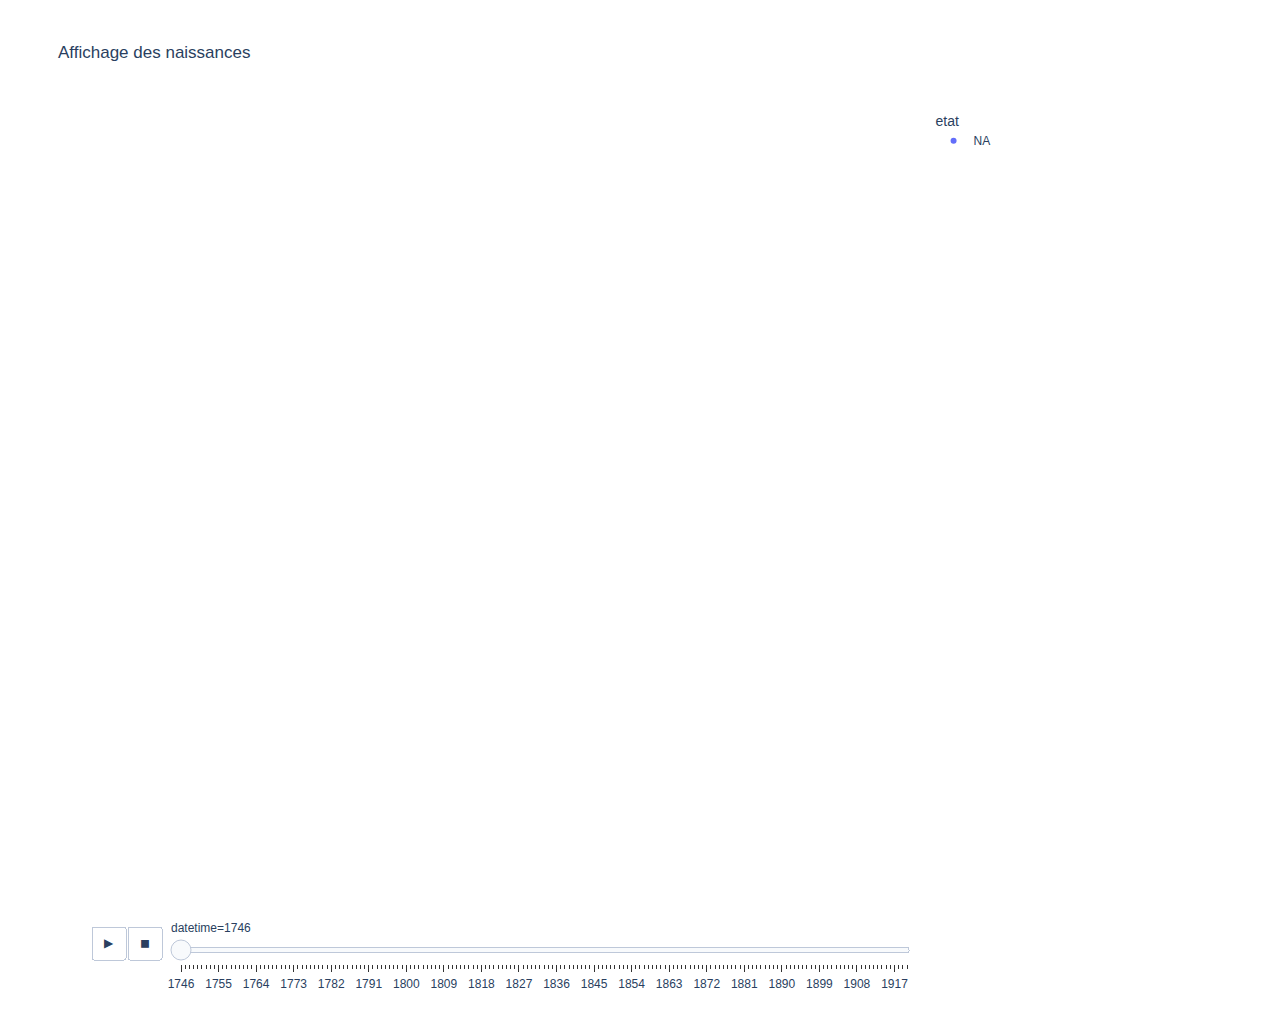
==== Confirmed.html @ 70082872 "some map fixing" ====
<html>
<head><meta charset="utf-8" /></head>
<body>
    <div>                        <script type="text/javascript">window.PlotlyConfig = {MathJaxConfig: 'local'};</script>
        <script type="text/javascript">/**
* plotly.js v2.11.1
* Copyright 2012-2022, Plotly, Inc.
* All rights reserved.
* Licensed under the MIT license
*/
!function(t){if("object"==typeof exports&&"undefined"!=typeof module)module.exports=t();else if("function"==typeof define&&define.amd)define([],t);else{("undefined"!=typeof window?window:"undefined"!=typeof global?global:"undefined"!=typeof self?self:this).Plotly=t()}}((function(){return function t(e,r,n){function i(o,s){if(!r[o]){if(!e[o]){var l="function"==typeof require&&require;if(!s&&l)return l(o,!0);if(a)return a(o,!0);var c=new Error("Cannot find module '"+o+"'");throw c.code="MODULE_NOT_FOUND",c}var u=r[o]={exports:{}};e[o][0].call(u.exports,(function(t){return i(e[o][1][t]||t)}),u,u.exports,t,e,r,n)}return r[o].exports}for(var a="function"==typeof require&&require,o=0;o<n.length;o++)i(n[o]);return i}({1:[function(t,e,r){"use strict";var n=t("../src/lib"),i={"X,X div":'direction:ltr;font-family:"Open Sans",verdana,arial,sans-serif;margin:0;padding:0;',"X input,X button":'font-family:"Open Sans",verdana,arial,sans-serif;',"X input:focus,X button:focus":"outline:none;","X a":"text-decoration:none;","X a:hover":"text-decoration:none;","X .crisp":"shape-rendering:crispEdges;","X .user-select-none":"-webkit-user-select:none;-moz-user-select:none;-ms-user-select:none;-o-user-select:none;user-select:none;","X svg":"overflow:hidden;","X svg a":"fill:#447adb;","X svg a:hover":"fill:#3c6dc5;","X .main-svg":"position:absolute;top:0;left:0;pointer-events:none;","X .main-svg .draglayer":"pointer-events:all;","X .cursor-default":"cursor:default;","X .cursor-pointer":"cursor:pointer;","X .cursor-crosshair":"cursor:crosshair;","X .cursor-move":"cursor:move;","X .cursor-col-resize":"cursor:col-resize;","X .cursor-row-resize":"cursor:row-resize;","X .cursor-ns-resize":"cursor:ns-resize;","X .cursor-ew-resize":"cursor:ew-resize;","X .cursor-sw-resize":"cursor:sw-resize;","X .cursor-s-resize":"cursor:s-resize;","X .cursor-se-resize":"cursor:se-resize;","X .cursor-w-resize":"cursor:w-resize;","X .cursor-e-resize":"cursor:e-resize;","X .cursor-nw-resize":"cursor:nw-resize;","X .cursor-n-resize":"cursor:n-resize;","X .cursor-ne-resize":"cursor:ne-resize;","X .cursor-grab":"cursor:-webkit-grab;cursor:grab;","X .modebar":"position:absolute;top:2px;right:2px;","X .ease-bg":"-webkit-transition:background-color .3s ease 0s;-moz-transition:background-color .3s ease 0s;-ms-transition:background-color .3s ease 0s;-o-transition:background-color .3s ease 0s;transition:background-color .3s ease 0s;","X .modebar--hover>:not(.watermark)":"opacity:0;-webkit-transition:opacity .3s ease 0s;-moz-transition:opacity .3s ease 0s;-ms-transition:opacity .3s ease 0s;-o-transition:opacity .3s ease 0s;transition:opacity .3s ease 0s;","X:hover .modebar--hover .modebar-group":"opacity:1;","X .modebar-group":"float:left;display:inline-block;box-sizing:border-box;padding-left:8px;position:relative;vertical-align:middle;white-space:nowrap;","X .modebar-btn":"position:relative;font-size:16px;padding:3px 4px;height:22px;cursor:pointer;line-height:normal;box-sizing:border-box;","X .modebar-btn svg":"position:relative;top:2px;","X .modebar.vertical":"display:flex;flex-direction:column;flex-wrap:wrap;align-content:flex-end;max-height:100%;","X .modebar.vertical svg":"top:-1px;","X .modebar.vertical .modebar-group":"display:block;float:none;padding-left:0px;padding-bottom:8px;","X .modebar.vertical .modebar-group .modebar-btn":"display:block;text-align:center;","X [data-title]:before,X [data-title]:after":"position:absolute;-webkit-transform:translate3d(0, 0, 0);-moz-transform:translate3d(0, 0, 0);-ms-transform:translate3d(0, 0, 0);-o-transform:translate3d(0, 0, 0);transform:translate3d(0, 0, 0);display:none;opacity:0;z-index:1001;pointer-events:none;top:110%;right:50%;","X [data-title]:hover:before,X [data-title]:hover:after":"display:block;opacity:1;","X [data-title]:before":'content:"";position:absolute;background:transparent;border:6px solid transparent;z-index:1002;margin-top:-12px;border-bottom-color:#69738a;margin-right:-6px;',"X [data-title]:after":"content:attr(data-title);background:#69738a;color:#fff;padding:8px 10px;font-size:12px;line-height:12px;white-space:nowrap;margin-right:-18px;border-radius:2px;","X .vertical [data-title]:before,X .vertical [data-title]:after":"top:0%;right:200%;","X .vertical [data-title]:before":"border:6px solid transparent;border-left-color:#69738a;margin-top:8px;margin-right:-30px;","X .select-outline":"fill:none;stroke-width:1;shape-rendering:crispEdges;","X .select-outline-1":"stroke:#fff;","X .select-outline-2":"stroke:#000;stroke-dasharray:2px 2px;",Y:'font-family:"Open Sans",verdana,arial,sans-serif;position:fixed;top:50px;right:20px;z-index:10000;font-size:10pt;max-width:180px;',"Y p":"margin:0;","Y .notifier-note":"min-width:180px;max-width:250px;border:1px solid #fff;z-index:3000;margin:0;background-color:#8c97af;background-color:rgba(140,151,175,.9);color:#fff;padding:10px;overflow-wrap:break-word;word-wrap:break-word;-ms-hyphens:auto;-webkit-hyphens:auto;hyphens:auto;","Y .notifier-close":"color:#fff;opacity:.8;float:right;padding:0 5px;background:none;border:none;font-size:20px;font-weight:bold;line-height:20px;","Y .notifier-close:hover":"color:#444;text-decoration:none;cursor:pointer;"};for(var a in i){var o=a.replace(/^,/," ,").replace(/X/g,".js-plotly-plot .plotly").replace(/Y/g,".plotly-notifier");n.addStyleRule(o,i[a])}},{"../src/lib":503}],2:[function(t,e,r){"use strict";e.exports=t("../src/transforms/aggregate")},{"../src/transforms/aggregate":1118}],3:[function(t,e,r){"use strict";e.exports=t("../src/traces/bar")},{"../src/traces/bar":656}],4:[function(t,e,r){"use strict";e.exports=t("../src/traces/barpolar")},{"../src/traces/barpolar":669}],5:[function(t,e,r){"use strict";e.exports=t("../src/traces/box")},{"../src/traces/box":679}],6:[function(t,e,r){"use strict";e.exports=t("../src/components/calendars")},{"../src/components/calendars":364}],7:[function(t,e,r){"use strict";e.exports=t("../src/traces/candlestick")},{"../src/traces/candlestick":688}],8:[function(t,e,r){"use strict";e.exports=t("../src/traces/carpet")},{"../src/traces/carpet":707}],9:[function(t,e,r){"use strict";e.exports=t("../src/traces/choropleth")},{"../src/traces/choropleth":721}],10:[function(t,e,r){"use strict";e.exports=t("../src/traces/choroplethmapbox")},{"../src/traces/choroplethmapbox":728}],11:[function(t,e,r){"use strict";e.exports=t("../src/traces/cone")},{"../src/traces/cone":734}],12:[function(t,e,r){"use strict";e.exports=t("../src/traces/contour")},{"../src/traces/contour":749}],13:[function(t,e,r){"use strict";e.exports=t("../src/traces/contourcarpet")},{"../src/traces/contourcarpet":760}],14:[function(t,e,r){"use strict";e.exports=t("../src/core")},{"../src/core":481}],15:[function(t,e,r){"use strict";e.exports=t("../src/traces/densitymapbox")},{"../src/traces/densitymapbox":768}],16:[function(t,e,r){"use strict";e.exports=t("../src/transforms/filter")},{"../src/transforms/filter":1119}],17:[function(t,e,r){"use strict";e.exports=t("../src/traces/funnel")},{"../src/traces/funnel":778}],18:[function(t,e,r){"use strict";e.exports=t("../src/traces/funnelarea")},{"../src/traces/funnelarea":787}],19:[function(t,e,r){"use strict";e.exports=t("../src/transforms/groupby")},{"../src/transforms/groupby":1120}],20:[function(t,e,r){"use strict";e.exports=t("../src/traces/heatmap")},{"../src/traces/heatmap":800}],21:[function(t,e,r){"use strict";e.exports=t("../src/traces/heatmapgl")},{"../src/traces/heatmapgl":811}],22:[function(t,e,r){"use strict";e.exports=t("../src/traces/histogram")},{"../src/traces/histogram":823}],23:[function(t,e,r){"use strict";e.exports=t("../src/traces/histogram2d")},{"../src/traces/histogram2d":829}],24:[function(t,e,r){"use strict";e.exports=t("../src/traces/histogram2dcontour")},{"../src/traces/histogram2dcontour":833}],25:[function(t,e,r){"use strict";e.exports=t("../src/traces/icicle")},{"../src/traces/icicle":839}],26:[function(t,e,r){"use strict";e.exports=t("../src/traces/image")},{"../src/traces/image":852}],27:[function(t,e,r){"use strict";var n=t("./core");n.register([t("./bar"),t("./box"),t("./heatmap"),t("./histogram"),t("./histogram2d"),t("./histogram2dcontour"),t("./contour"),t("./scatterternary"),t("./violin"),t("./funnel"),t("./waterfall"),t("./image"),t("./pie"),t("./sunburst"),t("./treemap"),t("./icicle"),t("./funnelarea"),t("./scatter3d"),t("./surface"),t("./isosurface"),t("./volume"),t("./mesh3d"),t("./cone"),t("./streamtube"),t("./scattergeo"),t("./choropleth"),t("./scattergl"),t("./splom"),t("./pointcloud"),t("./heatmapgl"),t("./parcoords"),t("./parcats"),t("./scattermapbox"),t("./choroplethmapbox"),t("./densitymapbox"),t("./sankey"),t("./indicator"),t("./table"),t("./carpet"),t("./scattercarpet"),t("./contourcarpet"),t("./ohlc"),t("./candlestick"),t("./scatterpolar"),t("./scatterpolargl"),t("./barpolar"),t("./scattersmith"),t("./aggregate"),t("./filter"),t("./groupby"),t("./sort"),t("./calendars")]),e.exports=n},{"./aggregate":2,"./bar":3,"./barpolar":4,"./box":5,"./calendars":6,"./candlestick":7,"./carpet":8,"./choropleth":9,"./choroplethmapbox":10,"./cone":11,"./contour":12,"./contourcarpet":13,"./core":14,"./densitymapbox":15,"./filter":16,"./funnel":17,"./funnelarea":18,"./groupby":19,"./heatmap":20,"./heatmapgl":21,"./histogram":22,"./histogram2d":23,"./histogram2dcontour":24,"./icicle":25,"./image":26,"./indicator":28,"./isosurface":29,"./mesh3d":30,"./ohlc":31,"./parcats":32,"./parcoords":33,"./pie":34,"./pointcloud":35,"./sankey":36,"./scatter3d":37,"./scattercarpet":38,"./scattergeo":39,"./scattergl":40,"./scattermapbox":41,"./scatterpolar":42,"./scatterpolargl":43,"./scattersmith":44,"./scatterternary":45,"./sort":46,"./splom":47,"./streamtube":48,"./sunburst":49,"./surface":50,"./table":51,"./treemap":52,"./violin":53,"./volume":54,"./waterfall":55}],28:[function(t,e,r){"use strict";e.exports=t("../src/traces/indicator")},{"../src/traces/indicator":860}],29:[function(t,e,r){"use strict";e.exports=t("../src/traces/isosurface")},{"../src/traces/isosurface":866}],30:[function(t,e,r){"use strict";e.exports=t("../src/traces/mesh3d")},{"../src/traces/mesh3d":871}],31:[function(t,e,r){"use strict";e.exports=t("../src/traces/ohlc")},{"../src/traces/ohlc":876}],32:[function(t,e,r){"use strict";e.exports=t("../src/traces/parcats")},{"../src/traces/parcats":885}],33:[function(t,e,r){"use strict";e.exports=t("../src/traces/parcoords")},{"../src/traces/parcoords":896}],34:[function(t,e,r){"use strict";e.exports=t("../src/traces/pie")},{"../src/traces/pie":907}],35:[function(t,e,r){"use strict";e.exports=t("../src/traces/pointcloud")},{"../src/traces/pointcloud":916}],36:[function(t,e,r){"use strict";e.exports=t("../src/traces/sankey")},{"../src/traces/sankey":922}],37:[function(t,e,r){"use strict";e.exports=t("../src/traces/scatter3d")},{"../src/traces/scatter3d":960}],38:[function(t,e,r){"use strict";e.exports=t("../src/traces/scattercarpet")},{"../src/traces/scattercarpet":967}],39:[function(t,e,r){"use strict";e.exports=t("../src/traces/scattergeo")},{"../src/traces/scattergeo":975}],40:[function(t,e,r){"use strict";e.exports=t("../src/traces/scattergl")},{"../src/traces/scattergl":989}],41:[function(t,e,r){"use strict";e.exports=t("../src/traces/scattermapbox")},{"../src/traces/scattermapbox":999}],42:[function(t,e,r){"use strict";e.exports=t("../src/traces/scatterpolar")},{"../src/traces/scatterpolar":1007}],43:[function(t,e,r){"use strict";e.exports=t("../src/traces/scatterpolargl")},{"../src/traces/scatterpolargl":1015}],44:[function(t,e,r){"use strict";e.exports=t("../src/traces/scattersmith")},{"../src/traces/scattersmith":1022}],45:[function(t,e,r){"use strict";e.exports=t("../src/traces/scatterternary")},{"../src/traces/scatterternary":1030}],46:[function(t,e,r){"use strict";e.exports=t("../src/transforms/sort")},{"../src/transforms/sort":1122}],47:[function(t,e,r){"use strict";e.exports=t("../src/traces/splom")},{"../src/traces/splom":1040}],48:[function(t,e,r){"use strict";e.exports=t("../src/traces/streamtube")},{"../src/traces/streamtube":1048}],49:[function(t,e,r){"use strict";e.exports=t("../src/traces/sunburst")},{"../src/traces/sunburst":1056}],50:[function(t,e,r){"use strict";e.exports=t("../src/traces/surface")},{"../src/traces/surface":1065}],51:[function(t,e,r){"use strict";e.exports=t("../src/traces/table")},{"../src/traces/table":1073}],52:[function(t,e,r){"use strict";e.exports=t("../src/traces/treemap")},{"../src/traces/treemap":1084}],53:[function(t,e,r){"use strict";e.exports=t("../src/traces/violin")},{"../src/traces/violin":1097}],54:[function(t,e,r){"use strict";e.exports=t("../src/traces/volume")},{"../src/traces/volume":1105}],55:[function(t,e,r){"use strict";e.exports=t("../src/traces/waterfall")},{"../src/traces/waterfall":1113}],56:[function(t,e,r){!function(n,i){"object"==typeof r&&void 0!==e?i(r,t("d3-array"),t("d3-collection"),t("d3-shape"),t("elementary-circuits-directed-graph")):i(n.d3=n.d3||{},n.d3,n.d3,n.d3,null)}(this,(function(t,e,r,n,i){"use strict";function a(t){return t.target.depth}function o(t,e){return t.sourceLinks.length?t.depth:e-1}function s(t){return function(){return t}}i=i&&i.hasOwnProperty("default")?i.default:i;var l="function"==typeof Symbol&&"symbol"==typeof Symbol.iterator?function(t){return typeof t}:function(t){return t&&"function"==typeof Symbol&&t.constructor===Symbol&&t!==Symbol.prototype?"symbol":typeof t};function c(t,e){return f(t.source,e.source)||t.index-e.index}function u(t,e){return f(t.target,e.target)||t.index-e.index}function f(t,e){return t.partOfCycle===e.partOfCycle?t.y0-e.y0:"top"===t.circularLinkType||"bottom"===e.circularLinkType?-1:1}function h(t){return t.value}function p(t){return(t.y0+t.y1)/2}function d(t){return p(t.source)}function g(t){return p(t.target)}function m(t){return t.index}function v(t){return t.nodes}function y(t){return t.links}function x(t,e){var r=t.get(e);if(!r)throw new Error("missing: "+e);return r}function b(t,e){return e(t)}function _(t,e,r){var n=0;if(null===r){for(var a=[],o=0;o<t.links.length;o++){var s=t.links[o],l=s.source.index,c=s.target.index;a[l]||(a[l]=[]),a[c]||(a[c]=[]),-1===a[l].indexOf(c)&&a[l].push(c)}var u=i(a);u.sort((function(t,e){return t.length-e.length}));var f={};for(o=0;o<u.length;o++){var h=u[o].slice(-2);f[h[0]]||(f[h[0]]={}),f[h[0]][h[1]]=!0}t.links.forEach((function(t){var e=t.target.index,r=t.source.index;e===r||f[r]&&f[r][e]?(t.circular=!0,t.circularLinkID=n,n+=1):t.circular=!1}))}else t.links.forEach((function(t){t.source[r]<t.target[r]?t.circular=!1:(t.circular=!0,t.circularLinkID=n,n+=1)}))}function w(t,e){var r=0,n=0;t.links.forEach((function(i){i.circular&&(i.source.circularLinkType||i.target.circularLinkType?i.circularLinkType=i.source.circularLinkType?i.source.circularLinkType:i.target.circularLinkType:i.circularLinkType=r<n?"top":"bottom","top"==i.circularLinkType?r+=1:n+=1,t.nodes.forEach((function(t){b(t,e)!=b(i.source,e)&&b(t,e)!=b(i.target,e)||(t.circularLinkType=i.circularLinkType)})))})),t.links.forEach((function(t){t.circular&&(t.source.circularLinkType==t.target.circularLinkType&&(t.circularLinkType=t.source.circularLinkType),q(t,e)&&(t.circularLinkType=t.source.circularLinkType))}))}function T(t){var e=Math.abs(t.y1-t.y0),r=Math.abs(t.target.x0-t.source.x1);return Math.atan(r/e)}function k(t,e){var r=0;t.sourceLinks.forEach((function(t){r=t.circular&&!q(t,e)?r+1:r}));var n=0;return t.targetLinks.forEach((function(t){n=t.circular&&!q(t,e)?n+1:n})),r+n}function A(t){var e=t.source.sourceLinks,r=0;e.forEach((function(t){r=t.circular?r+1:r}));var n=t.target.targetLinks,i=0;return n.forEach((function(t){i=t.circular?i+1:i})),!(r>1||i>1)}function M(t,e,r){return t.sort(E),t.forEach((function(n,i){var a,o,s=0;if(q(n,r)&&A(n))n.circularPathData.verticalBuffer=s+n.width/2;else{for(var l=0;l<i;l++)if(a=t[i],o=t[l],!(a.source.column<o.target.column||a.target.column>o.source.column)){var c=t[l].circularPathData.verticalBuffer+t[l].width/2+e;s=c>s?c:s}n.circularPathData.verticalBuffer=s+n.width/2}})),t}function S(t,r,i,a){var o=e.min(t.links,(function(t){return t.source.y0}));t.links.forEach((function(t){t.circular&&(t.circularPathData={})})),M(t.links.filter((function(t){return"top"==t.circularLinkType})),r,a),M(t.links.filter((function(t){return"bottom"==t.circularLinkType})),r,a),t.links.forEach((function(e){if(e.circular){if(e.circularPathData.arcRadius=e.width+10,e.circularPathData.leftNodeBuffer=5,e.circularPathData.rightNodeBuffer=5,e.circularPathData.sourceWidth=e.source.x1-e.source.x0,e.circularPathData.sourceX=e.source.x0+e.circularPathData.sourceWidth,e.circularPathData.targetX=e.target.x0,e.circularPathData.sourceY=e.y0,e.circularPathData.targetY=e.y1,q(e,a)&&A(e))e.circularPathData.leftSmallArcRadius=10+e.width/2,e.circularPathData.leftLargeArcRadius=10+e.width/2,e.circularPathData.rightSmallArcRadius=10+e.width/2,e.circularPathData.rightLargeArcRadius=10+e.width/2,"bottom"==e.circularLinkType?(e.circularPathData.verticalFullExtent=e.source.y1+25+e.circularPathData.verticalBuffer,e.circularPathData.verticalLeftInnerExtent=e.circularPathData.verticalFullExtent-e.circularPathData.leftLargeArcRadius,e.circularPathData.verticalRightInnerExtent=e.circularPathData.verticalFullExtent-e.circularPathData.rightLargeArcRadius):(e.circularPathData.verticalFullExtent=e.source.y0-25-e.circularPathData.verticalBuffer,e.circularPathData.verticalLeftInnerExtent=e.circularPathData.verticalFullExtent+e.circularPathData.leftLargeArcRadius,e.circularPathData.verticalRightInnerExtent=e.circularPathData.verticalFullExtent+e.circularPathData.rightLargeArcRadius);else{var s=e.source.column,l=e.circularLinkType,c=t.links.filter((function(t){return t.source.column==s&&t.circularLinkType==l}));"bottom"==e.circularLinkType?c.sort(C):c.sort(L);var u=0;c.forEach((function(t,n){t.circularLinkID==e.circularLinkID&&(e.circularPathData.leftSmallArcRadius=10+e.width/2+u,e.circularPathData.leftLargeArcRadius=10+e.width/2+n*r+u),u+=t.width})),s=e.target.column,c=t.links.filter((function(t){return t.target.column==s&&t.circularLinkType==l})),"bottom"==e.circularLinkType?c.sort(I):c.sort(P),u=0,c.forEach((function(t,n){t.circularLinkID==e.circularLinkID&&(e.circularPathData.rightSmallArcRadius=10+e.width/2+u,e.circularPathData.rightLargeArcRadius=10+e.width/2+n*r+u),u+=t.width})),"bottom"==e.circularLinkType?(e.circularPathData.verticalFullExtent=Math.max(i,e.source.y1,e.target.y1)+25+e.circularPathData.verticalBuffer,e.circularPathData.verticalLeftInnerExtent=e.circularPathData.verticalFullExtent-e.circularPathData.leftLargeArcRadius,e.circularPathData.verticalRightInnerExtent=e.circularPathData.verticalFullExtent-e.circularPathData.rightLargeArcRadius):(e.circularPathData.verticalFullExtent=o-25-e.circularPathData.verticalBuffer,e.circularPathData.verticalLeftInnerExtent=e.circularPathData.verticalFullExtent+e.circularPathData.leftLargeArcRadius,e.circularPathData.verticalRightInnerExtent=e.circularPathData.verticalFullExtent+e.circularPathData.rightLargeArcRadius)}e.circularPathData.leftInnerExtent=e.circularPathData.sourceX+e.circularPathData.leftNodeBuffer,e.circularPathData.rightInnerExtent=e.circularPathData.targetX-e.circularPathData.rightNodeBuffer,e.circularPathData.leftFullExtent=e.circularPathData.sourceX+e.circularPathData.leftLargeArcRadius+e.circularPathData.leftNodeBuffer,e.circularPathData.rightFullExtent=e.circularPathData.targetX-e.circularPathData.rightLargeArcRadius-e.circularPathData.rightNodeBuffer}if(e.circular)e.path=function(t){var e="";e="top"==t.circularLinkType?"M"+t.circularPathData.sourceX+" "+t.circularPathData.sourceY+" L"+t.circularPathData.leftInnerExtent+" "+t.circularPathData.sourceY+" A"+t.circularPathData.leftLargeArcRadius+" "+t.circularPathData.leftSmallArcRadius+" 0 0 0 "+t.circularPathData.leftFullExtent+" "+(t.circularPathData.sourceY-t.circularPathData.leftSmallArcRadius)+" L"+t.circularPathData.leftFullExtent+" "+t.circularPathData.verticalLeftInnerExtent+" A"+t.circularPathData.leftLargeArcRadius+" "+t.circularPathData.leftLargeArcRadius+" 0 0 0 "+t.circularPathData.leftInnerExtent+" "+t.circularPathData.verticalFullExtent+" L"+t.circularPathData.rightInnerExtent+" "+t.circularPathData.verticalFullExtent+" A"+t.circularPathData.rightLargeArcRadius+" "+t.circularPathData.rightLargeArcRadius+" 0 0 0 "+t.circularPathData.rightFullExtent+" "+t.circularPathData.verticalRightInnerExtent+" L"+t.circularPathData.rightFullExtent+" "+(t.circularPathData.targetY-t.circularPathData.rightSmallArcRadius)+" A"+t.circularPathData.rightLargeArcRadius+" "+t.circularPathData.rightSmallArcRadius+" 0 0 0 "+t.circularPathData.rightInnerExtent+" "+t.circularPathData.targetY+" L"+t.circularPathData.targetX+" "+t.circularPathData.targetY:"M"+t.circularPathData.sourceX+" "+t.circularPathData.sourceY+" L"+t.circularPathData.leftInnerExtent+" "+t.circularPathData.sourceY+" A"+t.circularPathData.leftLargeArcRadius+" "+t.circularPathData.leftSmallArcRadius+" 0 0 1 "+t.circularPathData.leftFullExtent+" "+(t.circularPathData.sourceY+t.circularPathData.leftSmallArcRadius)+" L"+t.circularPathData.leftFullExtent+" "+t.circularPathData.verticalLeftInnerExtent+" A"+t.circularPathData.leftLargeArcRadius+" "+t.circularPathData.leftLargeArcRadius+" 0 0 1 "+t.circularPathData.leftInnerExtent+" "+t.circularPathData.verticalFullExtent+" L"+t.circularPathData.rightInnerExtent+" "+t.circularPathData.verticalFullExtent+" A"+t.circularPathData.rightLargeArcRadius+" "+t.circularPathData.rightLargeArcRadius+" 0 0 1 "+t.circularPathData.rightFullExtent+" "+t.circularPathData.verticalRightInnerExtent+" L"+t.circularPathData.rightFullExtent+" "+(t.circularPathData.targetY+t.circularPathData.rightSmallArcRadius)+" A"+t.circularPathData.rightLargeArcRadius+" "+t.circularPathData.rightSmallArcRadius+" 0 0 1 "+t.circularPathData.rightInnerExtent+" "+t.circularPathData.targetY+" L"+t.circularPathData.targetX+" "+t.circularPathData.targetY;return e}(e);else{var f=n.linkHorizontal().source((function(t){return[t.source.x0+(t.source.x1-t.source.x0),t.y0]})).target((function(t){return[t.target.x0,t.y1]}));e.path=f(e)}}))}function E(t,e){return O(t)==O(e)?"bottom"==t.circularLinkType?C(t,e):L(t,e):O(e)-O(t)}function L(t,e){return t.y0-e.y0}function C(t,e){return e.y0-t.y0}function P(t,e){return t.y1-e.y1}function I(t,e){return e.y1-t.y1}function O(t){return t.target.column-t.source.column}function z(t){return t.target.x0-t.source.x1}function D(t,e){var r=T(t),n=z(e)/Math.tan(r);return"up"==H(t)?t.y1+n:t.y1-n}function R(t,e){var r=T(t),n=z(e)/Math.tan(r);return"up"==H(t)?t.y1-n:t.y1+n}function F(t,e,r,n){t.links.forEach((function(i){if(!i.circular&&i.target.column-i.source.column>1){var a=i.source.column+1,o=i.target.column-1,s=1,l=o-a+1;for(s=1;a<=o;a++,s++)t.nodes.forEach((function(o){if(o.column==a){var c,u=s/(l+1),f=Math.pow(1-u,3),h=3*u*Math.pow(1-u,2),p=3*Math.pow(u,2)*(1-u),d=Math.pow(u,3),g=f*i.y0+h*i.y0+p*i.y1+d*i.y1,m=g-i.width/2,v=g+i.width/2;m>o.y0&&m<o.y1?(c=o.y1-m+10,c="bottom"==o.circularLinkType?c:-c,o=N(o,c,e,r),t.nodes.forEach((function(t){b(t,n)!=b(o,n)&&t.column==o.column&&B(o,t)&&N(t,c,e,r)}))):(v>o.y0&&v<o.y1||m<o.y0&&v>o.y1)&&(c=v-o.y0+10,o=N(o,c,e,r),t.nodes.forEach((function(t){b(t,n)!=b(o,n)&&t.column==o.column&&t.y0<o.y1&&t.y1>o.y1&&N(t,c,e,r)})))}}))}}))}function B(t,e){return t.y0>e.y0&&t.y0<e.y1||(t.y1>e.y0&&t.y1<e.y1||t.y0<e.y0&&t.y1>e.y1)}function N(t,e,r,n){return t.y0+e>=r&&t.y1+e<=n&&(t.y0=t.y0+e,t.y1=t.y1+e,t.targetLinks.forEach((function(t){t.y1=t.y1+e})),t.sourceLinks.forEach((function(t){t.y0=t.y0+e}))),t}function j(t,e,r,n){t.nodes.forEach((function(i){n&&i.y+(i.y1-i.y0)>e&&(i.y=i.y-(i.y+(i.y1-i.y0)-e));var a=t.links.filter((function(t){return b(t.source,r)==b(i,r)})),o=a.length;o>1&&a.sort((function(t,e){if(!t.circular&&!e.circular){if(t.target.column==e.target.column)return t.y1-e.y1;if(!V(t,e))return t.y1-e.y1;if(t.target.column>e.target.column){var r=R(e,t);return t.y1-r}if(e.target.column>t.target.column)return R(t,e)-e.y1}return t.circular&&!e.circular?"top"==t.circularLinkType?-1:1:e.circular&&!t.circular?"top"==e.circularLinkType?1:-1:t.circular&&e.circular?t.circularLinkType===e.circularLinkType&&"top"==t.circularLinkType?t.target.column===e.target.column?t.target.y1-e.target.y1:e.target.column-t.target.column:t.circularLinkType===e.circularLinkType&&"bottom"==t.circularLinkType?t.target.column===e.target.column?e.target.y1-t.target.y1:t.target.column-e.target.column:"top"==t.circularLinkType?-1:1:void 0}));var s=i.y0;a.forEach((function(t){t.y0=s+t.width/2,s+=t.width})),a.forEach((function(t,e){if("bottom"==t.circularLinkType){for(var r=e+1,n=0;r<o;r++)n+=a[r].width;t.y0=i.y1-n-t.width/2}}))}))}function U(t,e,r){t.nodes.forEach((function(e){var n=t.links.filter((function(t){return b(t.target,r)==b(e,r)})),i=n.length;i>1&&n.sort((function(t,e){if(!t.circular&&!e.circular){if(t.source.column==e.source.column)return t.y0-e.y0;if(!V(t,e))return t.y0-e.y0;if(e.source.column<t.source.column){var r=D(e,t);return t.y0-r}if(t.source.column<e.source.column)return D(t,e)-e.y0}return t.circular&&!e.circular?"top"==t.circularLinkType?-1:1:e.circular&&!t.circular?"top"==e.circularLinkType?1:-1:t.circular&&e.circular?t.circularLinkType===e.circularLinkType&&"top"==t.circularLinkType?t.source.column===e.source.column?t.source.y1-e.source.y1:t.source.column-e.source.column:t.circularLinkType===e.circularLinkType&&"bottom"==t.circularLinkType?t.source.column===e.source.column?t.source.y1-e.source.y1:e.source.column-t.source.column:"top"==t.circularLinkType?-1:1:void 0}));var a=e.y0;n.forEach((function(t){t.y1=a+t.width/2,a+=t.width})),n.forEach((function(t,r){if("bottom"==t.circularLinkType){for(var a=r+1,o=0;a<i;a++)o+=n[a].width;t.y1=e.y1-o-t.width/2}}))}))}function V(t,e){return H(t)==H(e)}function H(t){return t.y0-t.y1>0?"up":"down"}function q(t,e){return b(t.source,e)==b(t.target,e)}function G(t,r,n){var i=t.nodes,a=t.links,o=!1,s=!1;if(a.forEach((function(t){"top"==t.circularLinkType?o=!0:"bottom"==t.circularLinkType&&(s=!0)})),0==o||0==s){var l=e.min(i,(function(t){return t.y0})),c=(n-r)/(e.max(i,(function(t){return t.y1}))-l);i.forEach((function(t){var e=(t.y1-t.y0)*c;t.y0=(t.y0-l)*c,t.y1=t.y0+e})),a.forEach((function(t){t.y0=(t.y0-l)*c,t.y1=(t.y1-l)*c,t.width=t.width*c}))}}t.sankeyCircular=function(){var t,n,i=0,a=0,b=1,T=1,A=24,M=m,E=o,L=v,C=y,P=32,I=2,O=null;function z(){var t={nodes:L.apply(null,arguments),links:C.apply(null,arguments)};D(t),_(t,M,O),R(t),B(t),w(t,M),N(t,P,M),V(t);for(var e=4,r=0;r<e;r++)j(t,T,M),U(t,T,M),F(t,a,T,M),j(t,T,M),U(t,T,M);return G(t,a,T),S(t,I,T,M),t}function D(t){t.nodes.forEach((function(t,e){t.index=e,t.sourceLinks=[],t.targetLinks=[]}));var e=r.map(t.nodes,M);return t.links.forEach((function(t,r){t.index=r;var n=t.source,i=t.target;"object"!==(void 0===n?"undefined":l(n))&&(n=t.source=x(e,n)),"object"!==(void 0===i?"undefined":l(i))&&(i=t.target=x(e,i)),n.sourceLinks.push(t),i.targetLinks.push(t)})),t}function R(t){t.nodes.forEach((function(t){t.partOfCycle=!1,t.value=Math.max(e.sum(t.sourceLinks,h),e.sum(t.targetLinks,h)),t.sourceLinks.forEach((function(e){e.circular&&(t.partOfCycle=!0,t.circularLinkType=e.circularLinkType)})),t.targetLinks.forEach((function(e){e.circular&&(t.partOfCycle=!0,t.circularLinkType=e.circularLinkType)}))}))}function B(t){var e,r,n;for(e=t.nodes,r=[],n=0;e.length;++n,e=r,r=[])e.forEach((function(t){t.depth=n,t.sourceLinks.forEach((function(t){r.indexOf(t.target)<0&&!t.circular&&r.push(t.target)}))}));for(e=t.nodes,r=[],n=0;e.length;++n,e=r,r=[])e.forEach((function(t){t.height=n,t.targetLinks.forEach((function(t){r.indexOf(t.source)<0&&!t.circular&&r.push(t.source)}))}));t.nodes.forEach((function(t){t.column=Math.floor(E.call(null,t,n))}))}function N(o,s,l){var c=r.nest().key((function(t){return t.column})).sortKeys(e.ascending).entries(o.nodes).map((function(t){return t.values}));!function(r){if(n){var s=1/0;c.forEach((function(t){var e=T*n/(t.length+1);s=e<s?e:s})),t=s}var l=e.min(c,(function(r){return(T-a-(r.length-1)*t)/e.sum(r,h)}));l*=.3,o.links.forEach((function(t){t.width=t.value*l}));var u=function(t){var r=0,n=0,i=0,a=0,o=e.max(t.nodes,(function(t){return t.column}));return t.links.forEach((function(t){t.circular&&("top"==t.circularLinkType?r+=t.width:n+=t.width,0==t.target.column&&(a+=t.width),t.source.column==o&&(i+=t.width))})),{top:r=r>0?r+25+10:r,bottom:n=n>0?n+25+10:n,left:a=a>0?a+25+10:a,right:i=i>0?i+25+10:i}}(o),f=function(t,r){var n=e.max(t.nodes,(function(t){return t.column})),o=b-i,s=T-a,l=o/(o+r.right+r.left),c=s/(s+r.top+r.bottom);return i=i*l+r.left,b=0==r.right?b:b*l,a=a*c+r.top,T*=c,t.nodes.forEach((function(t){t.x0=i+t.column*((b-i-A)/n),t.x1=t.x0+A})),c}(o,u);l*=f,o.links.forEach((function(t){t.width=t.value*l})),c.forEach((function(t){var e=t.length;t.forEach((function(t,n){t.depth==c.length-1&&1==e||0==t.depth&&1==e?(t.y0=T/2-t.value*l,t.y1=t.y0+t.value*l):t.partOfCycle?0==k(t,r)?(t.y0=T/2+n,t.y1=t.y0+t.value*l):"top"==t.circularLinkType?(t.y0=a+n,t.y1=t.y0+t.value*l):(t.y0=T-t.value*l-n,t.y1=t.y0+t.value*l):0==u.top||0==u.bottom?(t.y0=(T-a)/e*n,t.y1=t.y0+t.value*l):(t.y0=(T-a)/2-e/2+n,t.y1=t.y0+t.value*l)}))}))}(l),y();for(var u=1,m=s;m>0;--m)v(u*=.99,l),y();function v(t,r){var n=c.length;c.forEach((function(i){var a=i.length,o=i[0].depth;i.forEach((function(i){var s;if(i.sourceLinks.length||i.targetLinks.length)if(i.partOfCycle&&k(i,r)>0);else if(0==o&&1==a)s=i.y1-i.y0,i.y0=T/2-s/2,i.y1=T/2+s/2;else if(o==n-1&&1==a)s=i.y1-i.y0,i.y0=T/2-s/2,i.y1=T/2+s/2;else{var l=e.mean(i.sourceLinks,g),c=e.mean(i.targetLinks,d),u=((l&&c?(l+c)/2:l||c)-p(i))*t;i.y0+=u,i.y1+=u}}))}))}function y(){c.forEach((function(e){var r,n,i,o=a,s=e.length;for(e.sort(f),i=0;i<s;++i)(n=o-(r=e[i]).y0)>0&&(r.y0+=n,r.y1+=n),o=r.y1+t;if((n=o-t-T)>0)for(o=r.y0-=n,r.y1-=n,i=s-2;i>=0;--i)(n=(r=e[i]).y1+t-o)>0&&(r.y0-=n,r.y1-=n),o=r.y0}))}}function V(t){t.nodes.forEach((function(t){t.sourceLinks.sort(u),t.targetLinks.sort(c)})),t.nodes.forEach((function(t){var e=t.y0,r=e,n=t.y1,i=n;t.sourceLinks.forEach((function(t){t.circular?(t.y0=n-t.width/2,n-=t.width):(t.y0=e+t.width/2,e+=t.width)})),t.targetLinks.forEach((function(t){t.circular?(t.y1=i-t.width/2,i-=t.width):(t.y1=r+t.width/2,r+=t.width)}))}))}return z.nodeId=function(t){return arguments.length?(M="function"==typeof t?t:s(t),z):M},z.nodeAlign=function(t){return arguments.length?(E="function"==typeof t?t:s(t),z):E},z.nodeWidth=function(t){return arguments.length?(A=+t,z):A},z.nodePadding=function(e){return arguments.length?(t=+e,z):t},z.nodes=function(t){return arguments.length?(L="function"==typeof t?t:s(t),z):L},z.links=function(t){return arguments.length?(C="function"==typeof t?t:s(t),z):C},z.size=function(t){return arguments.length?(i=a=0,b=+t[0],T=+t[1],z):[b-i,T-a]},z.extent=function(t){return arguments.length?(i=+t[0][0],b=+t[1][0],a=+t[0][1],T=+t[1][1],z):[[i,a],[b,T]]},z.iterations=function(t){return arguments.length?(P=+t,z):P},z.circularLinkGap=function(t){return arguments.length?(I=+t,z):I},z.nodePaddingRatio=function(t){return arguments.length?(n=+t,z):n},z.sortNodes=function(t){return arguments.length?(O=t,z):O},z.update=function(t){return w(t,M),V(t),t.links.forEach((function(t){t.circular&&(t.circularLinkType=t.y0+t.y1<T?"top":"bottom",t.source.circularLinkType=t.circularLinkType,t.target.circularLinkType=t.circularLinkType)})),j(t,T,M,!1),U(t,T,M),S(t,I,T,M),t},z},t.sankeyCenter=function(t){return t.targetLinks.length?t.depth:t.sourceLinks.length?e.min(t.sourceLinks,a)-1:0},t.sankeyLeft=function(t){return t.depth},t.sankeyRight=function(t,e){return e-1-t.height},t.sankeyJustify=o,Object.defineProperty(t,"__esModule",{value:!0})}))},{"d3-array":107,"d3-collection":108,"d3-shape":119,"elementary-circuits-directed-graph":130}],57:[function(t,e,r){!function(n,i){"object"==typeof r&&void 0!==e?i(r,t("d3-array"),t("d3-collection"),t("d3-shape")):i(n.d3=n.d3||{},n.d3,n.d3,n.d3)}(this,(function(t,e,r,n){"use strict";function i(t){return t.target.depth}function a(t,e){return t.sourceLinks.length?t.depth:e-1}function o(t){return function(){return t}}function s(t,e){return c(t.source,e.source)||t.index-e.index}function l(t,e){return c(t.target,e.target)||t.index-e.index}function c(t,e){return t.y0-e.y0}function u(t){return t.value}function f(t){return(t.y0+t.y1)/2}function h(t){return f(t.source)*t.value}function p(t){return f(t.target)*t.value}function d(t){return t.index}function g(t){return t.nodes}function m(t){return t.links}function v(t,e){var r=t.get(e);if(!r)throw new Error("missing: "+e);return r}function y(t){return[t.source.x1,t.y0]}function x(t){return[t.target.x0,t.y1]}t.sankey=function(){var t=0,n=0,i=1,y=1,x=24,b=8,_=d,w=a,T=g,k=m,A=32;function M(){var t={nodes:T.apply(null,arguments),links:k.apply(null,arguments)};return S(t),E(t),L(t),C(t),P(t),t}function S(t){t.nodes.forEach((function(t,e){t.index=e,t.sourceLinks=[],t.targetLinks=[]}));var e=r.map(t.nodes,_);t.links.forEach((function(t,r){t.index=r;var n=t.source,i=t.target;"object"!=typeof n&&(n=t.source=v(e,n)),"object"!=typeof i&&(i=t.target=v(e,i)),n.sourceLinks.push(t),i.targetLinks.push(t)}))}function E(t){t.nodes.forEach((function(t){t.value=Math.max(e.sum(t.sourceLinks,u),e.sum(t.targetLinks,u))}))}function L(e){var r,n,a;for(r=e.nodes,n=[],a=0;r.length;++a,r=n,n=[])r.forEach((function(t){t.depth=a,t.sourceLinks.forEach((function(t){n.indexOf(t.target)<0&&n.push(t.target)}))}));for(r=e.nodes,n=[],a=0;r.length;++a,r=n,n=[])r.forEach((function(t){t.height=a,t.targetLinks.forEach((function(t){n.indexOf(t.source)<0&&n.push(t.source)}))}));var o=(i-t-x)/(a-1);e.nodes.forEach((function(e){e.x1=(e.x0=t+Math.max(0,Math.min(a-1,Math.floor(w.call(null,e,a))))*o)+x}))}function C(t){var i=r.nest().key((function(t){return t.x0})).sortKeys(e.ascending).entries(t.nodes).map((function(t){return t.values}));!function(){var r=e.max(i,(function(t){return t.length})),a=2/3*(y-n)/(r-1);b>a&&(b=a);var o=e.min(i,(function(t){return(y-n-(t.length-1)*b)/e.sum(t,u)}));i.forEach((function(t){t.forEach((function(t,e){t.y1=(t.y0=e)+t.value*o}))})),t.links.forEach((function(t){t.width=t.value*o}))}(),d();for(var a=1,o=A;o>0;--o)l(a*=.99),d(),s(a),d();function s(t){i.forEach((function(r){r.forEach((function(r){if(r.targetLinks.length){var n=(e.sum(r.targetLinks,h)/e.sum(r.targetLinks,u)-f(r))*t;r.y0+=n,r.y1+=n}}))}))}function l(t){i.slice().reverse().forEach((function(r){r.forEach((function(r){if(r.sourceLinks.length){var n=(e.sum(r.sourceLinks,p)/e.sum(r.sourceLinks,u)-f(r))*t;r.y0+=n,r.y1+=n}}))}))}function d(){i.forEach((function(t){var e,r,i,a=n,o=t.length;for(t.sort(c),i=0;i<o;++i)(r=a-(e=t[i]).y0)>0&&(e.y0+=r,e.y1+=r),a=e.y1+b;if((r=a-b-y)>0)for(a=e.y0-=r,e.y1-=r,i=o-2;i>=0;--i)(r=(e=t[i]).y1+b-a)>0&&(e.y0-=r,e.y1-=r),a=e.y0}))}}function P(t){t.nodes.forEach((function(t){t.sourceLinks.sort(l),t.targetLinks.sort(s)})),t.nodes.forEach((function(t){var e=t.y0,r=e;t.sourceLinks.forEach((function(t){t.y0=e+t.width/2,e+=t.width})),t.targetLinks.forEach((function(t){t.y1=r+t.width/2,r+=t.width}))}))}return M.update=function(t){return P(t),t},M.nodeId=function(t){return arguments.length?(_="function"==typeof t?t:o(t),M):_},M.nodeAlign=function(t){return arguments.length?(w="function"==typeof t?t:o(t),M):w},M.nodeWidth=function(t){return arguments.length?(x=+t,M):x},M.nodePadding=function(t){return arguments.length?(b=+t,M):b},M.nodes=function(t){return arguments.length?(T="function"==typeof t?t:o(t),M):T},M.links=function(t){return arguments.length?(k="function"==typeof t?t:o(t),M):k},M.size=function(e){return arguments.length?(t=n=0,i=+e[0],y=+e[1],M):[i-t,y-n]},M.extent=function(e){return arguments.length?(t=+e[0][0],i=+e[1][0],n=+e[0][1],y=+e[1][1],M):[[t,n],[i,y]]},M.iterations=function(t){return arguments.length?(A=+t,M):A},M},t.sankeyCenter=function(t){return t.targetLinks.length?t.depth:t.sourceLinks.length?e.min(t.sourceLinks,i)-1:0},t.sankeyLeft=function(t){return t.depth},t.sankeyRight=function(t,e){return e-1-t.height},t.sankeyJustify=a,t.sankeyLinkHorizontal=function(){return n.linkHorizontal().source(y).target(x)},Object.defineProperty(t,"__esModule",{value:!0})}))},{"d3-array":107,"d3-collection":108,"d3-shape":119}],58:[function(t,e,r){(function(){var t={version:"3.8.0"},r=[].slice,n=function(t){return r.call(t)},i=self.document;function a(t){return t&&(t.ownerDocument||t.document||t).documentElement}function o(t){return t&&(t.ownerDocument&&t.ownerDocument.defaultView||t.document&&t||t.defaultView)}if(i)try{n(i.documentElement.childNodes)[0].nodeType}catch(t){n=function(t){for(var e=t.length,r=new Array(e);e--;)r[e]=t[e];return r}}if(Date.now||(Date.now=function(){return+new Date}),i)try{i.createElement("DIV").style.setProperty("opacity",0,"")}catch(t){var s=this.Element.prototype,l=s.setAttribute,c=s.setAttributeNS,u=this.CSSStyleDeclaration.prototype,f=u.setProperty;s.setAttribute=function(t,e){l.call(this,t,e+"")},s.setAttributeNS=function(t,e,r){c.call(this,t,e,r+"")},u.setProperty=function(t,e,r){f.call(this,t,e+"",r)}}function h(t,e){return t<e?-1:t>e?1:t>=e?0:NaN}function p(t){return null===t?NaN:+t}function d(t){return!isNaN(t)}function g(t){return{left:function(e,r,n,i){for(arguments.length<3&&(n=0),arguments.length<4&&(i=e.length);n<i;){var a=n+i>>>1;t(e[a],r)<0?n=a+1:i=a}return n},right:function(e,r,n,i){for(arguments.length<3&&(n=0),arguments.length<4&&(i=e.length);n<i;){var a=n+i>>>1;t(e[a],r)>0?i=a:n=a+1}return n}}}t.ascending=h,t.descending=function(t,e){return e<t?-1:e>t?1:e>=t?0:NaN},t.min=function(t,e){var r,n,i=-1,a=t.length;if(1===arguments.length){for(;++i<a;)if(null!=(n=t[i])&&n>=n){r=n;break}for(;++i<a;)null!=(n=t[i])&&r>n&&(r=n)}else{for(;++i<a;)if(null!=(n=e.call(t,t[i],i))&&n>=n){r=n;break}for(;++i<a;)null!=(n=e.call(t,t[i],i))&&r>n&&(r=n)}return r},t.max=function(t,e){var r,n,i=-1,a=t.length;if(1===arguments.length){for(;++i<a;)if(null!=(n=t[i])&&n>=n){r=n;break}for(;++i<a;)null!=(n=t[i])&&n>r&&(r=n)}else{for(;++i<a;)if(null!=(n=e.call(t,t[i],i))&&n>=n){r=n;break}for(;++i<a;)null!=(n=e.call(t,t[i],i))&&n>r&&(r=n)}return r},t.extent=function(t,e){var r,n,i,a=-1,o=t.length;if(1===arguments.length){for(;++a<o;)if(null!=(n=t[a])&&n>=n){r=i=n;break}for(;++a<o;)null!=(n=t[a])&&(r>n&&(r=n),i<n&&(i=n))}else{for(;++a<o;)if(null!=(n=e.call(t,t[a],a))&&n>=n){r=i=n;break}for(;++a<o;)null!=(n=e.call(t,t[a],a))&&(r>n&&(r=n),i<n&&(i=n))}return[r,i]},t.sum=function(t,e){var r,n=0,i=t.length,a=-1;if(1===arguments.length)for(;++a<i;)d(r=+t[a])&&(n+=r);else for(;++a<i;)d(r=+e.call(t,t[a],a))&&(n+=r);return n},t.mean=function(t,e){var r,n=0,i=t.length,a=-1,o=i;if(1===arguments.length)for(;++a<i;)d(r=p(t[a]))?n+=r:--o;else for(;++a<i;)d(r=p(e.call(t,t[a],a)))?n+=r:--o;if(o)return n/o},t.quantile=function(t,e){var r=(t.length-1)*e+1,n=Math.floor(r),i=+t[n-1],a=r-n;return a?i+a*(t[n]-i):i},t.median=function(e,r){var n,i=[],a=e.length,o=-1;if(1===arguments.length)for(;++o<a;)d(n=p(e[o]))&&i.push(n);else for(;++o<a;)d(n=p(r.call(e,e[o],o)))&&i.push(n);if(i.length)return t.quantile(i.sort(h),.5)},t.variance=function(t,e){var r,n,i=t.length,a=0,o=0,s=-1,l=0;if(1===arguments.length)for(;++s<i;)d(r=p(t[s]))&&(o+=(n=r-a)*(r-(a+=n/++l)));else for(;++s<i;)d(r=p(e.call(t,t[s],s)))&&(o+=(n=r-a)*(r-(a+=n/++l)));if(l>1)return o/(l-1)},t.deviation=function(){var e=t.variance.apply(this,arguments);return e?Math.sqrt(e):e};var m=g(h);function v(t){return t.length}t.bisectLeft=m.left,t.bisect=t.bisectRight=m.right,t.bisector=function(t){return g(1===t.length?function(e,r){return h(t(e),r)}:t)},t.shuffle=function(t,e,r){(a=arguments.length)<3&&(r=t.length,a<2&&(e=0));for(var n,i,a=r-e;a;)i=Math.random()*a--|0,n=t[a+e],t[a+e]=t[i+e],t[i+e]=n;return t},t.permute=function(t,e){for(var r=e.length,n=new Array(r);r--;)n[r]=t[e[r]];return n},t.pairs=function(t){for(var e=0,r=t.length-1,n=t[0],i=new Array(r<0?0:r);e<r;)i[e]=[n,n=t[++e]];return i},t.transpose=function(e){if(!(a=e.length))return[];for(var r=-1,n=t.min(e,v),i=new Array(n);++r<n;)for(var a,o=-1,s=i[r]=new Array(a);++o<a;)s[o]=e[o][r];return i},t.zip=function(){return t.transpose(arguments)},t.keys=function(t){var e=[];for(var r in t)e.push(r);return e},t.values=function(t){var e=[];for(var r in t)e.push(t[r]);return e},t.entries=function(t){var e=[];for(var r in t)e.push({key:r,value:t[r]});return e},t.merge=function(t){for(var e,r,n,i=t.length,a=-1,o=0;++a<i;)o+=t[a].length;for(r=new Array(o);--i>=0;)for(e=(n=t[i]).length;--e>=0;)r[--o]=n[e];return r};var y=Math.abs;function x(t){for(var e=1;t*e%1;)e*=10;return e}function b(t,e){for(var r in e)Object.defineProperty(t.prototype,r,{value:e[r],enumerable:!1})}function _(){this._=Object.create(null)}t.range=function(t,e,r){if(arguments.length<3&&(r=1,arguments.length<2&&(e=t,t=0)),(e-t)/r==1/0)throw new Error("infinite range");var n,i=[],a=x(y(r)),o=-1;if(t*=a,e*=a,(r*=a)<0)for(;(n=t+r*++o)>e;)i.push(n/a);else for(;(n=t+r*++o)<e;)i.push(n/a);return i},t.map=function(t,e){var r=new _;if(t instanceof _)t.forEach((function(t,e){r.set(t,e)}));else if(Array.isArray(t)){var n,i=-1,a=t.length;if(1===arguments.length)for(;++i<a;)r.set(i,t[i]);else for(;++i<a;)r.set(e.call(t,n=t[i],i),n)}else for(var o in t)r.set(o,t[o]);return r};function w(t){return"__proto__"==(t+="")||"\0"===t[0]?"\0"+t:t}function T(t){return"\0"===(t+="")[0]?t.slice(1):t}function k(t){return w(t)in this._}function A(t){return(t=w(t))in this._&&delete this._[t]}function M(){var t=[];for(var e in this._)t.push(T(e));return t}function S(){var t=0;for(var e in this._)++t;return t}function E(){for(var t in this._)return!1;return!0}function L(){this._=Object.create(null)}function C(t){return t}function P(t,e,r){return function(){var n=r.apply(e,arguments);return n===e?t:n}}function I(t,e){if(e in t)return e;e=e.charAt(0).toUpperCase()+e.slice(1);for(var r=0,n=O.length;r<n;++r){var i=O[r]+e;if(i in t)return i}}b(_,{has:k,get:function(t){return this._[w(t)]},set:function(t,e){return this._[w(t)]=e},remove:A,keys:M,values:function(){var t=[];for(var e in this._)t.push(this._[e]);return t},entries:function(){var t=[];for(var e in this._)t.push({key:T(e),value:this._[e]});return t},size:S,empty:E,forEach:function(t){for(var e in this._)t.call(this,T(e),this._[e])}}),t.nest=function(){var e,r,n={},i=[],a=[];function o(t,a,s){if(s>=i.length)return r?r.call(n,a):e?a.sort(e):a;for(var l,c,u,f,h=-1,p=a.length,d=i[s++],g=new _;++h<p;)(f=g.get(l=d(c=a[h])))?f.push(c):g.set(l,[c]);return t?(c=t(),u=function(e,r){c.set(e,o(t,r,s))}):(c={},u=function(e,r){c[e]=o(t,r,s)}),g.forEach(u),c}return n.map=function(t,e){return o(e,t,0)},n.entries=function(e){return function t(e,r){if(r>=i.length)return e;var n=[],o=a[r++];return e.forEach((function(e,i){n.push({key:e,values:t(i,r)})})),o?n.sort((function(t,e){return o(t.key,e.key)})):n}(o(t.map,e,0),0)},n.key=function(t){return i.push(t),n},n.sortKeys=function(t){return a[i.length-1]=t,n},n.sortValues=function(t){return e=t,n},n.rollup=function(t){return r=t,n},n},t.set=function(t){var e=new L;if(t)for(var r=0,n=t.length;r<n;++r)e.add(t[r]);return e},b(L,{has:k,add:function(t){return this._[w(t+="")]=!0,t},remove:A,values:M,size:S,empty:E,forEach:function(t){for(var e in this._)t.call(this,T(e))}}),t.behavior={},t.rebind=function(t,e){for(var r,n=1,i=arguments.length;++n<i;)t[r=arguments[n]]=P(t,e,e[r]);return t};var O=["webkit","ms","moz","Moz","o","O"];function z(){}function D(){}function R(t){var e=[],r=new _;function n(){for(var r,n=e,i=-1,a=n.length;++i<a;)(r=n[i].on)&&r.apply(this,arguments);return t}return n.on=function(n,i){var a,o=r.get(n);return arguments.length<2?o&&o.on:(o&&(o.on=null,e=e.slice(0,a=e.indexOf(o)).concat(e.slice(a+1)),r.remove(n)),i&&e.push(r.set(n,{on:i})),t)},n}function F(){t.event.preventDefault()}function B(){for(var e,r=t.event;e=r.sourceEvent;)r=e;return r}function N(e){for(var r=new D,n=0,i=arguments.length;++n<i;)r[arguments[n]]=R(r);return r.of=function(n,i){return function(a){try{var o=a.sourceEvent=t.event;a.target=e,t.event=a,r[a.type].apply(n,i)}finally{t.event=o}}},r}t.dispatch=function(){for(var t=new D,e=-1,r=arguments.length;++e<r;)t[arguments[e]]=R(t);return t},D.prototype.on=function(t,e){var r=t.indexOf("."),n="";if(r>=0&&(n=t.slice(r+1),t=t.slice(0,r)),t)return arguments.length<2?this[t].on(n):this[t].on(n,e);if(2===arguments.length){if(null==e)for(t in this)this.hasOwnProperty(t)&&this[t].on(n,null);return this}},t.event=null,t.requote=function(t){return t.replace(j,"\\$&")};var j=/[\\\^\$\*\+\?\|\[\]\(\)\.\{\}]/g,U={}.__proto__?function(t,e){t.__proto__=e}:function(t,e){for(var r in e)t[r]=e[r]};function V(t){return U(t,Y),t}var H=function(t,e){return e.querySelector(t)},q=function(t,e){return e.querySelectorAll(t)},G=function(t,e){var r=t.matches||t[I(t,"matchesSelector")];return(G=function(t,e){return r.call(t,e)})(t,e)};"function"==typeof Sizzle&&(H=function(t,e){return Sizzle(t,e)[0]||null},q=Sizzle,G=Sizzle.matchesSelector),t.selection=function(){return t.select(i.documentElement)};var Y=t.selection.prototype=[];function W(t){return"function"==typeof t?t:function(){return H(t,this)}}function X(t){return"function"==typeof t?t:function(){return q(t,this)}}Y.select=function(t){var e,r,n,i,a=[];t=W(t);for(var o=-1,s=this.length;++o<s;){a.push(e=[]),e.parentNode=(n=this[o]).parentNode;for(var l=-1,c=n.length;++l<c;)(i=n[l])?(e.push(r=t.call(i,i.__data__,l,o)),r&&"__data__"in i&&(r.__data__=i.__data__)):e.push(null)}return V(a)},Y.selectAll=function(t){var e,r,i=[];t=X(t);for(var a=-1,o=this.length;++a<o;)for(var s=this[a],l=-1,c=s.length;++l<c;)(r=s[l])&&(i.push(e=n(t.call(r,r.__data__,l,a))),e.parentNode=r);return V(i)};var Z="http://www.w3.org/1999/xhtml",J={svg:"http://www.w3.org/2000/svg",xhtml:Z,xlink:"http://www.w3.org/1999/xlink",xml:"http://www.w3.org/XML/1998/namespace",xmlns:"http://www.w3.org/2000/xmlns/"};function K(e,r){return e=t.ns.qualify(e),null==r?e.local?function(){this.removeAttributeNS(e.space,e.local)}:function(){this.removeAttribute(e)}:"function"==typeof r?e.local?function(){var t=r.apply(this,arguments);null==t?this.removeAttributeNS(e.space,e.local):this.setAttributeNS(e.space,e.local,t)}:function(){var t=r.apply(this,arguments);null==t?this.removeAttribute(e):this.setAttribute(e,t)}:e.local?function(){this.setAttributeNS(e.space,e.local,r)}:function(){this.setAttribute(e,r)}}function Q(t){return t.trim().replace(/\s+/g," ")}function $(e){return new RegExp("(?:^|\\s+)"+t.requote(e)+"(?:\\s+|$)","g")}function tt(t){return(t+"").trim().split(/^|\s+/)}function et(t,e){var r=(t=tt(t).map(rt)).length;return"function"==typeof e?function(){for(var n=-1,i=e.apply(this,arguments);++n<r;)t[n](this,i)}:function(){for(var n=-1;++n<r;)t[n](this,e)}}function rt(t){var e=$(t);return function(r,n){if(i=r.classList)return n?i.add(t):i.remove(t);var i=r.getAttribute("class")||"";n?(e.lastIndex=0,e.test(i)||r.setAttribute("class",Q(i+" "+t))):r.setAttribute("class",Q(i.replace(e," ")))}}function nt(t,e,r){return null==e?function(){this.style.removeProperty(t)}:"function"==typeof e?function(){var n=e.apply(this,arguments);null==n?this.style.removeProperty(t):this.style.setProperty(t,n,r)}:function(){this.style.setProperty(t,e,r)}}function it(t,e){return null==e?function(){delete this[t]}:"function"==typeof e?function(){var r=e.apply(this,arguments);null==r?delete this[t]:this[t]=r}:function(){this[t]=e}}function at(e){return"function"==typeof e?e:(e=t.ns.qualify(e)).local?function(){return this.ownerDocument.createElementNS(e.space,e.local)}:function(){var t=this.ownerDocument,r=this.namespaceURI;return r===Z&&t.documentElement.namespaceURI===Z?t.createElement(e):t.createElementNS(r,e)}}function ot(){var t=this.parentNode;t&&t.removeChild(this)}function st(t){return{__data__:t}}function lt(t){return function(){return G(this,t)}}function ct(t){return arguments.length||(t=h),function(e,r){return e&&r?t(e.__data__,r.__data__):!e-!r}}function ut(t,e){for(var r=0,n=t.length;r<n;r++)for(var i,a=t[r],o=0,s=a.length;o<s;o++)(i=a[o])&&e(i,o,r);return t}function ft(t){return U(t,ht),t}t.ns={prefix:J,qualify:function(t){var e=t.indexOf(":"),r=t;return e>=0&&"xmlns"!==(r=t.slice(0,e))&&(t=t.slice(e+1)),J.hasOwnProperty(r)?{space:J[r],local:t}:t}},Y.attr=function(e,r){if(arguments.length<2){if("string"==typeof e){var n=this.node();return(e=t.ns.qualify(e)).local?n.getAttributeNS(e.space,e.local):n.getAttribute(e)}for(r in e)this.each(K(r,e[r]));return this}return this.each(K(e,r))},Y.classed=function(t,e){if(arguments.length<2){if("string"==typeof t){var r=this.node(),n=(t=tt(t)).length,i=-1;if(e=r.classList){for(;++i<n;)if(!e.contains(t[i]))return!1}else for(e=r.getAttribute("class");++i<n;)if(!$(t[i]).test(e))return!1;return!0}for(e in t)this.each(et(e,t[e]));return this}return this.each(et(t,e))},Y.style=function(t,e,r){var n=arguments.length;if(n<3){if("string"!=typeof t){for(r in n<2&&(e=""),t)this.each(nt(r,t[r],e));return this}if(n<2){var i=this.node();return o(i).getComputedStyle(i,null).getPropertyValue(t)}r=""}return this.each(nt(t,e,r))},Y.property=function(t,e){if(arguments.length<2){if("string"==typeof t)return this.node()[t];for(e in t)this.each(it(e,t[e]));return this}return this.each(it(t,e))},Y.text=function(t){return arguments.length?this.each("function"==typeof t?function(){var e=t.apply(this,arguments);this.textContent=null==e?"":e}:null==t?function(){this.textContent=""}:function(){this.textContent=t}):this.node().textContent},Y.html=function(t){return arguments.length?this.each("function"==typeof t?function(){var e=t.apply(this,arguments);this.innerHTML=null==e?"":e}:null==t?function(){this.innerHTML=""}:function(){this.innerHTML=t}):this.node().innerHTML},Y.append=function(t){return t=at(t),this.select((function(){return this.appendChild(t.apply(this,arguments))}))},Y.insert=function(t,e){return t=at(t),e=W(e),this.select((function(){return this.insertBefore(t.apply(this,arguments),e.apply(this,arguments)||null)}))},Y.remove=function(){return this.each(ot)},Y.data=function(t,e){var r,n,i=-1,a=this.length;if(!arguments.length){for(t=new Array(a=(r=this[0]).length);++i<a;)(n=r[i])&&(t[i]=n.__data__);return t}function o(t,r){var n,i,a,o=t.length,u=r.length,f=Math.min(o,u),h=new Array(u),p=new Array(u),d=new Array(o);if(e){var g,m=new _,v=new Array(o);for(n=-1;++n<o;)(i=t[n])&&(m.has(g=e.call(i,i.__data__,n))?d[n]=i:m.set(g,i),v[n]=g);for(n=-1;++n<u;)(i=m.get(g=e.call(r,a=r[n],n)))?!0!==i&&(h[n]=i,i.__data__=a):p[n]=st(a),m.set(g,!0);for(n=-1;++n<o;)n in v&&!0!==m.get(v[n])&&(d[n]=t[n])}else{for(n=-1;++n<f;)i=t[n],a=r[n],i?(i.__data__=a,h[n]=i):p[n]=st(a);for(;n<u;++n)p[n]=st(r[n]);for(;n<o;++n)d[n]=t[n]}p.update=h,p.parentNode=h.parentNode=d.parentNode=t.parentNode,s.push(p),l.push(h),c.push(d)}var s=ft([]),l=V([]),c=V([]);if("function"==typeof t)for(;++i<a;)o(r=this[i],t.call(r,r.parentNode.__data__,i));else for(;++i<a;)o(r=this[i],t);return l.enter=function(){return s},l.exit=function(){return c},l},Y.datum=function(t){return arguments.length?this.property("__data__",t):this.property("__data__")},Y.filter=function(t){var e,r,n,i=[];"function"!=typeof t&&(t=lt(t));for(var a=0,o=this.length;a<o;a++){i.push(e=[]),e.parentNode=(r=this[a]).parentNode;for(var s=0,l=r.length;s<l;s++)(n=r[s])&&t.call(n,n.__data__,s,a)&&e.push(n)}return V(i)},Y.order=function(){for(var t=-1,e=this.length;++t<e;)for(var r,n=this[t],i=n.length-1,a=n[i];--i>=0;)(r=n[i])&&(a&&a!==r.nextSibling&&a.parentNode.insertBefore(r,a),a=r);return this},Y.sort=function(t){t=ct.apply(this,arguments);for(var e=-1,r=this.length;++e<r;)this[e].sort(t);return this.order()},Y.each=function(t){return ut(this,(function(e,r,n){t.call(e,e.__data__,r,n)}))},Y.call=function(t){var e=n(arguments);return t.apply(e[0]=this,e),this},Y.empty=function(){return!this.node()},Y.node=function(){for(var t=0,e=this.length;t<e;t++)for(var r=this[t],n=0,i=r.length;n<i;n++){var a=r[n];if(a)return a}return null},Y.size=function(){var t=0;return ut(this,(function(){++t})),t};var ht=[];function pt(t){var e,r;return function(n,i,a){var o,s=t[a].update,l=s.length;for(a!=r&&(r=a,e=0),i>=e&&(e=i+1);!(o=s[e])&&++e<l;);return o}}function dt(e,r,i){var a="__on"+e,o=e.indexOf("."),s=mt;o>0&&(e=e.slice(0,o));var l=gt.get(e);function c(){var t=this[a];t&&(this.removeEventListener(e,t,t.$),delete this[a])}return l&&(e=l,s=vt),o?r?function(){var t=s(r,n(arguments));c.call(this),this.addEventListener(e,this[a]=t,t.$=i),t._=r}:c:r?z:function(){var r,n=new RegExp("^__on([^.]+)"+t.requote(e)+"$");for(var i in this)if(r=i.match(n)){var a=this[i];this.removeEventListener(r[1],a,a.$),delete this[i]}}}t.selection.enter=ft,t.selection.enter.prototype=ht,ht.append=Y.append,ht.empty=Y.empty,ht.node=Y.node,ht.call=Y.call,ht.size=Y.size,ht.select=function(t){for(var e,r,n,i,a,o=[],s=-1,l=this.length;++s<l;){n=(i=this[s]).update,o.push(e=[]),e.parentNode=i.parentNode;for(var c=-1,u=i.length;++c<u;)(a=i[c])?(e.push(n[c]=r=t.call(i.parentNode,a.__data__,c,s)),r.__data__=a.__data__):e.push(null)}return V(o)},ht.insert=function(t,e){return arguments.length<2&&(e=pt(this)),Y.insert.call(this,t,e)},t.select=function(t){var e;return"string"==typeof t?(e=[H(t,i)]).parentNode=i.documentElement:(e=[t]).parentNode=a(t),V([e])},t.selectAll=function(t){var e;return"string"==typeof t?(e=n(q(t,i))).parentNode=i.documentElement:(e=n(t)).parentNode=null,V([e])},Y.on=function(t,e,r){var n=arguments.length;if(n<3){if("string"!=typeof t){for(r in n<2&&(e=!1),t)this.each(dt(r,t[r],e));return this}if(n<2)return(n=this.node()["__on"+t])&&n._;r=!1}return this.each(dt(t,e,r))};var gt=t.map({mouseenter:"mouseover",mouseleave:"mouseout"});function mt(e,r){return function(n){var i=t.event;t.event=n,r[0]=this.__data__;try{e.apply(this,r)}finally{t.event=i}}}function vt(t,e){var r=mt(t,e);return function(t){var e=t.relatedTarget;e&&(e===this||8&e.compareDocumentPosition(this))||r.call(this,t)}}i&&gt.forEach((function(t){"on"+t in i&&gt.remove(t)}));var yt,xt=0;function bt(e){var r=".dragsuppress-"+ ++xt,n="click"+r,i=t.select(o(e)).on("touchmove"+r,F).on("dragstart"+r,F).on("selectstart"+r,F);if(null==yt&&(yt=!("onselectstart"in e)&&I(e.style,"userSelect")),yt){var s=a(e).style,l=s[yt];s[yt]="none"}return function(t){if(i.on(r,null),yt&&(s[yt]=l),t){var e=function(){i.on(n,null)};i.on(n,(function(){F(),e()}),!0),setTimeout(e,0)}}}t.mouse=function(t){return wt(t,B())};var _t=this.navigator&&/WebKit/.test(this.navigator.userAgent)?-1:0;function wt(e,r){r.changedTouches&&(r=r.changedTouches[0]);var n=e.ownerSVGElement||e;if(n.createSVGPoint){var i=n.createSVGPoint();if(_t<0){var a=o(e);if(a.scrollX||a.scrollY){var s=(n=t.select("body").append("svg").style({position:"absolute",top:0,left:0,margin:0,padding:0,border:"none"},"important"))[0][0].getScreenCTM();_t=!(s.f||s.e),n.remove()}}return _t?(i.x=r.pageX,i.y=r.pageY):(i.x=r.clientX,i.y=r.clientY),[(i=i.matrixTransform(e.getScreenCTM().inverse())).x,i.y]}var l=e.getBoundingClientRect();return[r.clientX-l.left-e.clientLeft,r.clientY-l.top-e.clientTop]}function Tt(){return t.event.changedTouches[0].identifier}t.touch=function(t,e,r){if(arguments.length<3&&(r=e,e=B().changedTouches),e)for(var n,i=0,a=e.length;i<a;++i)if((n=e[i]).identifier===r)return wt(t,n)},t.behavior.drag=function(){var e=N(a,"drag","dragstart","dragend"),r=null,n=s(z,t.mouse,o,"mousemove","mouseup"),i=s(Tt,t.touch,C,"touchmove","touchend");function a(){this.on("mousedown.drag",n).on("touchstart.drag",i)}function s(n,i,a,o,s){return function(){var l,c=this,u=t.event.target.correspondingElement||t.event.target,f=c.parentNode,h=e.of(c,arguments),p=0,d=n(),g=".drag"+(null==d?"":"-"+d),m=t.select(a(u)).on(o+g,x).on(s+g,b),v=bt(u),y=i(f,d);function x(){var t,e,r=i(f,d);r&&(t=r[0]-y[0],e=r[1]-y[1],p|=t|e,y=r,h({type:"drag",x:r[0]+l[0],y:r[1]+l[1],dx:t,dy:e}))}function b(){i(f,d)&&(m.on(o+g,null).on(s+g,null),v(p),h({type:"dragend"}))}l=r?[(l=r.apply(c,arguments)).x-y[0],l.y-y[1]]:[0,0],h({type:"dragstart"})}}return a.origin=function(t){return arguments.length?(r=t,a):r},t.rebind(a,e,"on")},t.touches=function(t,e){return arguments.length<2&&(e=B().touches),e?n(e).map((function(e){var r=wt(t,e);return r.identifier=e.identifier,r})):[]};var kt=1e-6,At=Math.PI,Mt=2*At,St=Mt-kt,Et=At/2,Lt=At/180,Ct=180/At;function Pt(t){return t>1?Et:t<-1?-Et:Math.asin(t)}function It(t){return((t=Math.exp(t))+1/t)/2}var Ot=Math.SQRT2;t.interpolateZoom=function(t,e){var r,n,i=t[0],a=t[1],o=t[2],s=e[0],l=e[1],c=e[2],u=s-i,f=l-a,h=u*u+f*f;if(h<1e-12)n=Math.log(c/o)/Ot,r=function(t){return[i+t*u,a+t*f,o*Math.exp(Ot*t*n)]};else{var p=Math.sqrt(h),d=(c*c-o*o+4*h)/(2*o*2*p),g=(c*c-o*o-4*h)/(2*c*2*p),m=Math.log(Math.sqrt(d*d+1)-d),v=Math.log(Math.sqrt(g*g+1)-g);n=(v-m)/Ot,r=function(t){var e,r=t*n,s=It(m),l=o/(2*p)*(s*(e=Ot*r+m,((e=Math.exp(2*e))-1)/(e+1))-function(t){return((t=Math.exp(t))-1/t)/2}(m));return[i+l*u,a+l*f,o*s/It(Ot*r+m)]}}return r.duration=1e3*n,r},t.behavior.zoom=function(){var e,r,n,a,s,l,c,u,f,h={x:0,y:0,k:1},p=[960,500],d=Rt,g=250,m=0,v="mousedown.zoom",y="mousemove.zoom",x="mouseup.zoom",b="touchstart.zoom",_=N(w,"zoomstart","zoom","zoomend");function w(t){t.on(v,P).on(Dt+".zoom",O).on("dblclick.zoom",z).on(b,I)}function T(t){return[(t[0]-h.x)/h.k,(t[1]-h.y)/h.k]}function k(t){h.k=Math.max(d[0],Math.min(d[1],t))}function A(t,e){e=function(t){return[t[0]*h.k+h.x,t[1]*h.k+h.y]}(e),h.x+=t[0]-e[0],h.y+=t[1]-e[1]}function M(e,n,i,a){e.__chart__={x:h.x,y:h.y,k:h.k},k(Math.pow(2,a)),A(r=n,i),e=t.select(e),g>0&&(e=e.transition().duration(g)),e.call(w.event)}function S(){c&&c.domain(l.range().map((function(t){return(t-h.x)/h.k})).map(l.invert)),f&&f.domain(u.range().map((function(t){return(t-h.y)/h.k})).map(u.invert))}function E(t){m++||t({type:"zoomstart"})}function L(t){S(),t({type:"zoom",scale:h.k,translate:[h.x,h.y]})}function C(t){--m||(t({type:"zoomend"}),r=null)}function P(){var e=this,r=_.of(e,arguments),n=0,i=t.select(o(e)).on(y,l).on(x,c),a=T(t.mouse(e)),s=bt(e);function l(){n=1,A(t.mouse(e),a),L(r)}function c(){i.on(y,null).on(x,null),s(n),C(r)}Di.call(e),E(r)}function I(){var e,r=this,n=_.of(r,arguments),i={},a=0,o=".zoom-"+t.event.changedTouches[0].identifier,l="touchmove"+o,c="touchend"+o,u=[],f=t.select(r),p=bt(r);function d(){var n=t.touches(r);return e=h.k,n.forEach((function(t){t.identifier in i&&(i[t.identifier]=T(t))})),n}function g(){var e=t.event.target;t.select(e).on(l,m).on(c,y),u.push(e);for(var n=t.event.changedTouches,o=0,f=n.length;o<f;++o)i[n[o].identifier]=null;var p=d(),g=Date.now();if(1===p.length){if(g-s<500){var v=p[0];M(r,v,i[v.identifier],Math.floor(Math.log(h.k)/Math.LN2)+1),F()}s=g}else if(p.length>1){v=p[0];var x=p[1],b=v[0]-x[0],_=v[1]-x[1];a=b*b+_*_}}function m(){var o,l,c,u,f=t.touches(r);Di.call(r);for(var h=0,p=f.length;h<p;++h,u=null)if(c=f[h],u=i[c.identifier]){if(l)break;o=c,l=u}if(u){var d=(d=c[0]-o[0])*d+(d=c[1]-o[1])*d,g=a&&Math.sqrt(d/a);o=[(o[0]+c[0])/2,(o[1]+c[1])/2],l=[(l[0]+u[0])/2,(l[1]+u[1])/2],k(g*e)}s=null,A(o,l),L(n)}function y(){if(t.event.touches.length){for(var e=t.event.changedTouches,r=0,a=e.length;r<a;++r)delete i[e[r].identifier];for(var s in i)return void d()}t.selectAll(u).on(o,null),f.on(v,P).on(b,I),p(),C(n)}g(),E(n),f.on(v,null).on(b,g)}function O(){var i=_.of(this,arguments);a?clearTimeout(a):(Di.call(this),e=T(r=n||t.mouse(this)),E(i)),a=setTimeout((function(){a=null,C(i)}),50),F(),k(Math.pow(2,.002*zt())*h.k),A(r,e),L(i)}function z(){var e=t.mouse(this),r=Math.log(h.k)/Math.LN2;M(this,e,T(e),t.event.shiftKey?Math.ceil(r)-1:Math.floor(r)+1)}return Dt||(Dt="onwheel"in i?(zt=function(){return-t.event.deltaY*(t.event.deltaMode?120:1)},"wheel"):"onmousewheel"in i?(zt=function(){return t.event.wheelDelta},"mousewheel"):(zt=function(){return-t.event.detail},"MozMousePixelScroll")),w.event=function(e){e.each((function(){var e=_.of(this,arguments),n=h;Bi?t.select(this).transition().each("start.zoom",(function(){h=this.__chart__||{x:0,y:0,k:1},E(e)})).tween("zoom:zoom",(function(){var i=p[0],a=p[1],o=r?r[0]:i/2,s=r?r[1]:a/2,l=t.interpolateZoom([(o-h.x)/h.k,(s-h.y)/h.k,i/h.k],[(o-n.x)/n.k,(s-n.y)/n.k,i/n.k]);return function(t){var r=l(t),n=i/r[2];this.__chart__=h={x:o-r[0]*n,y:s-r[1]*n,k:n},L(e)}})).each("interrupt.zoom",(function(){C(e)})).each("end.zoom",(function(){C(e)})):(this.__chart__=h,E(e),L(e),C(e))}))},w.translate=function(t){return arguments.length?(h={x:+t[0],y:+t[1],k:h.k},S(),w):[h.x,h.y]},w.scale=function(t){return arguments.length?(h={x:h.x,y:h.y,k:null},k(+t),S(),w):h.k},w.scaleExtent=function(t){return arguments.length?(d=null==t?Rt:[+t[0],+t[1]],w):d},w.center=function(t){return arguments.length?(n=t&&[+t[0],+t[1]],w):n},w.size=function(t){return arguments.length?(p=t&&[+t[0],+t[1]],w):p},w.duration=function(t){return arguments.length?(g=+t,w):g},w.x=function(t){return arguments.length?(c=t,l=t.copy(),h={x:0,y:0,k:1},w):c},w.y=function(t){return arguments.length?(f=t,u=t.copy(),h={x:0,y:0,k:1},w):f},t.rebind(w,_,"on")};var zt,Dt,Rt=[0,1/0];function Ft(){}function Bt(t,e,r){return this instanceof Bt?(this.h=+t,this.s=+e,void(this.l=+r)):arguments.length<2?t instanceof Bt?new Bt(t.h,t.s,t.l):ne(""+t,ie,Bt):new Bt(t,e,r)}t.color=Ft,Ft.prototype.toString=function(){return this.rgb()+""},t.hsl=Bt;var Nt=Bt.prototype=new Ft;function jt(t,e,r){var n,i;function a(t){return Math.round(255*function(t){return t>360?t-=360:t<0&&(t+=360),t<60?n+(i-n)*t/60:t<180?i:t<240?n+(i-n)*(240-t)/60:n}(t))}return t=isNaN(t)?0:(t%=360)<0?t+360:t,e=isNaN(e)||e<0?0:e>1?1:e,n=2*(r=r<0?0:r>1?1:r)-(i=r<=.5?r*(1+e):r+e-r*e),new Qt(a(t+120),a(t),a(t-120))}function Ut(e,r,n){return this instanceof Ut?(this.h=+e,this.c=+r,void(this.l=+n)):arguments.length<2?e instanceof Ut?new Ut(e.h,e.c,e.l):Xt(e instanceof qt?e.l:(e=ae((e=t.rgb(e)).r,e.g,e.b)).l,e.a,e.b):new Ut(e,r,n)}Nt.brighter=function(t){return t=Math.pow(.7,arguments.length?t:1),new Bt(this.h,this.s,this.l/t)},Nt.darker=function(t){return t=Math.pow(.7,arguments.length?t:1),new Bt(this.h,this.s,t*this.l)},Nt.rgb=function(){return jt(this.h,this.s,this.l)},t.hcl=Ut;var Vt=Ut.prototype=new Ft;function Ht(t,e,r){return isNaN(t)&&(t=0),isNaN(e)&&(e=0),new qt(r,Math.cos(t*=Lt)*e,Math.sin(t)*e)}function qt(t,e,r){return this instanceof qt?(this.l=+t,this.a=+e,void(this.b=+r)):arguments.length<2?t instanceof qt?new qt(t.l,t.a,t.b):t instanceof Ut?Ht(t.h,t.c,t.l):ae((t=Qt(t)).r,t.g,t.b):new qt(t,e,r)}Vt.brighter=function(t){return new Ut(this.h,this.c,Math.min(100,this.l+Gt*(arguments.length?t:1)))},Vt.darker=function(t){return new Ut(this.h,this.c,Math.max(0,this.l-Gt*(arguments.length?t:1)))},Vt.rgb=function(){return Ht(this.h,this.c,this.l).rgb()},t.lab=qt;var Gt=18,Yt=qt.prototype=new Ft;function Wt(t,e,r){var n=(t+16)/116,i=n+e/500,a=n-r/200;return new Qt(Kt(3.2404542*(i=.95047*Zt(i))-1.5371385*(n=1*Zt(n))-.4985314*(a=1.08883*Zt(a))),Kt(-.969266*i+1.8760108*n+.041556*a),Kt(.0556434*i-.2040259*n+1.0572252*a))}function Xt(t,e,r){return t>0?new Ut(Math.atan2(r,e)*Ct,Math.sqrt(e*e+r*r),t):new Ut(NaN,NaN,t)}function Zt(t){return t>.206893034?t*t*t:(t-4/29)/7.787037}function Jt(t){return t>.008856?Math.pow(t,1/3):7.787037*t+4/29}function Kt(t){return Math.round(255*(t<=.00304?12.92*t:1.055*Math.pow(t,1/2.4)-.055))}function Qt(t,e,r){return this instanceof Qt?(this.r=~~t,this.g=~~e,void(this.b=~~r)):arguments.length<2?t instanceof Qt?new Qt(t.r,t.g,t.b):ne(""+t,Qt,jt):new Qt(t,e,r)}function $t(t){return new Qt(t>>16,t>>8&255,255&t)}function te(t){return $t(t)+""}Yt.brighter=function(t){return new qt(Math.min(100,this.l+Gt*(arguments.length?t:1)),this.a,this.b)},Yt.darker=function(t){return new qt(Math.max(0,this.l-Gt*(arguments.length?t:1)),this.a,this.b)},Yt.rgb=function(){return Wt(this.l,this.a,this.b)},t.rgb=Qt;var ee=Qt.prototype=new Ft;function re(t){return t<16?"0"+Math.max(0,t).toString(16):Math.min(255,t).toString(16)}function ne(t,e,r){var n,i,a,o=0,s=0,l=0;if(n=/([a-z]+)\((.*)\)/.exec(t=t.toLowerCase()))switch(i=n[2].split(","),n[1]){case"hsl":return r(parseFloat(i[0]),parseFloat(i[1])/100,parseFloat(i[2])/100);case"rgb":return e(se(i[0]),se(i[1]),se(i[2]))}return(a=le.get(t))?e(a.r,a.g,a.b):(null==t||"#"!==t.charAt(0)||isNaN(a=parseInt(t.slice(1),16))||(4===t.length?(o=(3840&a)>>4,o|=o>>4,s=240&a,s|=s>>4,l=15&a,l|=l<<4):7===t.length&&(o=(16711680&a)>>16,s=(65280&a)>>8,l=255&a)),e(o,s,l))}function ie(t,e,r){var n,i,a=Math.min(t/=255,e/=255,r/=255),o=Math.max(t,e,r),s=o-a,l=(o+a)/2;return s?(i=l<.5?s/(o+a):s/(2-o-a),n=t==o?(e-r)/s+(e<r?6:0):e==o?(r-t)/s+2:(t-e)/s+4,n*=60):(n=NaN,i=l>0&&l<1?0:n),new Bt(n,i,l)}function ae(t,e,r){var n=Jt((.4124564*(t=oe(t))+.3575761*(e=oe(e))+.1804375*(r=oe(r)))/.95047),i=Jt((.2126729*t+.7151522*e+.072175*r)/1);return qt(116*i-16,500*(n-i),200*(i-Jt((.0193339*t+.119192*e+.9503041*r)/1.08883)))}function oe(t){return(t/=255)<=.04045?t/12.92:Math.pow((t+.055)/1.055,2.4)}function se(t){var e=parseFloat(t);return"%"===t.charAt(t.length-1)?Math.round(2.55*e):e}ee.brighter=function(t){t=Math.pow(.7,arguments.length?t:1);var e=this.r,r=this.g,n=this.b,i=30;return e||r||n?(e&&e<i&&(e=i),r&&r<i&&(r=i),n&&n<i&&(n=i),new Qt(Math.min(255,e/t),Math.min(255,r/t),Math.min(255,n/t))):new Qt(i,i,i)},ee.darker=function(t){return new Qt((t=Math.pow(.7,arguments.length?t:1))*this.r,t*this.g,t*this.b)},ee.hsl=function(){return ie(this.r,this.g,this.b)},ee.toString=function(){return"#"+re(this.r)+re(this.g)+re(this.b)};var le=t.map({aliceblue:15792383,antiquewhite:16444375,aqua:65535,aquamarine:8388564,azure:15794175,beige:16119260,bisque:16770244,black:0,blanchedalmond:16772045,blue:255,blueviolet:9055202,brown:10824234,burlywood:14596231,cadetblue:6266528,chartreuse:8388352,chocolate:13789470,coral:16744272,cornflowerblue:6591981,cornsilk:16775388,crimson:14423100,cyan:65535,darkblue:139,darkcyan:35723,darkgoldenrod:12092939,darkgray:11119017,darkgreen:25600,darkgrey:11119017,darkkhaki:12433259,darkmagenta:9109643,darkolivegreen:5597999,darkorange:16747520,darkorchid:10040012,darkred:9109504,darksalmon:15308410,darkseagreen:9419919,darkslateblue:4734347,darkslategray:3100495,darkslategrey:3100495,darkturquoise:52945,darkviolet:9699539,deeppink:16716947,deepskyblue:49151,dimgray:6908265,dimgrey:6908265,dodgerblue:2003199,firebrick:11674146,floralwhite:16775920,forestgreen:2263842,fuchsia:16711935,gainsboro:14474460,ghostwhite:16316671,gold:16766720,goldenrod:14329120,gray:8421504,green:32768,greenyellow:11403055,grey:8421504,honeydew:15794160,hotpink:16738740,indianred:13458524,indigo:4915330,ivory:16777200,khaki:15787660,lavender:15132410,lavenderblush:16773365,lawngreen:8190976,lemonchiffon:16775885,lightblue:11393254,lightcoral:15761536,lightcyan:14745599,lightgoldenrodyellow:16448210,lightgray:13882323,lightgreen:9498256,lightgrey:13882323,lightpink:16758465,lightsalmon:16752762,lightseagreen:2142890,lightskyblue:8900346,lightslategray:7833753,lightslategrey:7833753,lightsteelblue:11584734,lightyellow:16777184,lime:65280,limegreen:3329330,linen:16445670,magenta:16711935,maroon:8388608,mediumaquamarine:6737322,mediumblue:205,mediumorchid:12211667,mediumpurple:9662683,mediumseagreen:3978097,mediumslateblue:8087790,mediumspringgreen:64154,mediumturquoise:4772300,mediumvioletred:13047173,midnightblue:1644912,mintcream:16121850,mistyrose:16770273,moccasin:16770229,navajowhite:16768685,navy:128,oldlace:16643558,olive:8421376,olivedrab:7048739,orange:16753920,orangered:16729344,orchid:14315734,palegoldenrod:15657130,palegreen:10025880,paleturquoise:11529966,palevioletred:14381203,papayawhip:16773077,peachpuff:16767673,peru:13468991,pink:16761035,plum:14524637,powderblue:11591910,purple:8388736,rebeccapurple:6697881,red:16711680,rosybrown:12357519,royalblue:4286945,saddlebrown:9127187,salmon:16416882,sandybrown:16032864,seagreen:3050327,seashell:16774638,sienna:10506797,silver:12632256,skyblue:8900331,slateblue:6970061,slategray:7372944,slategrey:7372944,snow:16775930,springgreen:65407,steelblue:4620980,tan:13808780,teal:32896,thistle:14204888,tomato:16737095,turquoise:4251856,violet:15631086,wheat:16113331,white:16777215,whitesmoke:16119285,yellow:16776960,yellowgreen:10145074});function ce(t){return"function"==typeof t?t:function(){return t}}function ue(t){return function(e,r,n){return 2===arguments.length&&"function"==typeof r&&(n=r,r=null),fe(e,r,t,n)}}function fe(e,r,i,a){var o={},s=t.dispatch("beforesend","progress","load","error"),l={},c=new XMLHttpRequest,u=null;function f(){var t,e=c.status;if(!e&&function(t){var e=t.responseType;return e&&"text"!==e?t.response:t.responseText}(c)||e>=200&&e<300||304===e){try{t=i.call(o,c)}catch(t){return void s.error.call(o,t)}s.load.call(o,t)}else s.error.call(o,c)}return self.XDomainRequest&&!("withCredentials"in c)&&/^(http(s)?:)?\/\//.test(e)&&(c=new XDomainRequest),"onload"in c?c.onload=c.onerror=f:c.onreadystatechange=function(){c.readyState>3&&f()},c.onprogress=function(e){var r=t.event;t.event=e;try{s.progress.call(o,c)}finally{t.event=r}},o.header=function(t,e){return t=(t+"").toLowerCase(),arguments.length<2?l[t]:(null==e?delete l[t]:l[t]=e+"",o)},o.mimeType=function(t){return arguments.length?(r=null==t?null:t+"",o):r},o.responseType=function(t){return arguments.length?(u=t,o):u},o.response=function(t){return i=t,o},["get","post"].forEach((function(t){o[t]=function(){return o.send.apply(o,[t].concat(n(arguments)))}})),o.send=function(t,n,i){if(2===arguments.length&&"function"==typeof n&&(i=n,n=null),c.open(t,e,!0),null==r||"accept"in l||(l.accept=r+",*/*"),c.setRequestHeader)for(var a in l)c.setRequestHeader(a,l[a]);return null!=r&&c.overrideMimeType&&c.overrideMimeType(r),null!=u&&(c.responseType=u),null!=i&&o.on("error",i).on("load",(function(t){i(null,t)})),s.beforesend.call(o,c),c.send(null==n?null:n),o},o.abort=function(){return c.abort(),o},t.rebind(o,s,"on"),null==a?o:o.get(function(t){return 1===t.length?function(e,r){t(null==e?r:null)}:t}(a))}le.forEach((function(t,e){le.set(t,$t(e))})),t.functor=ce,t.xhr=ue(C),t.dsv=function(t,e){var r=new RegExp('["'+t+"\n]"),n=t.charCodeAt(0);function i(t,r,n){arguments.length<3&&(n=r,r=null);var i=fe(t,e,null==r?a:o(r),n);return i.row=function(t){return arguments.length?i.response(null==(r=t)?a:o(t)):r},i}function a(t){return i.parse(t.responseText)}function o(t){return function(e){return i.parse(e.responseText,t)}}function s(e){return e.map(l).join(t)}function l(t){return r.test(t)?'"'+t.replace(/\"/g,'""')+'"':t}return i.parse=function(t,e){var r;return i.parseRows(t,(function(t,n){if(r)return r(t,n-1);var i=function(e){for(var r={},n=t.length,i=0;i<n;++i)r[t[i]]=e[i];return r};r=e?function(t,r){return e(i(t),r)}:i}))},i.parseRows=function(t,e){var r,i,a={},o={},s=[],l=t.length,c=0,u=0;function f(){if(c>=l)return o;if(i)return i=!1,a;var e=c;if(34===t.charCodeAt(e)){for(var r=e;r++<l;)if(34===t.charCodeAt(r)){if(34!==t.charCodeAt(r+1))break;++r}return c=r+2,13===(s=t.charCodeAt(r+1))?(i=!0,10===t.charCodeAt(r+2)&&++c):10===s&&(i=!0),t.slice(e+1,r).replace(/""/g,'"')}for(;c<l;){var s,u=1;if(10===(s=t.charCodeAt(c++)))i=!0;else if(13===s)i=!0,10===t.charCodeAt(c)&&(++c,++u);else if(s!==n)continue;return t.slice(e,c-u)}return t.slice(e)}for(;(r=f())!==o;){for(var h=[];r!==a&&r!==o;)h.push(r),r=f();e&&null==(h=e(h,u++))||s.push(h)}return s},i.format=function(e){if(Array.isArray(e[0]))return i.formatRows(e);var r=new L,n=[];return e.forEach((function(t){for(var e in t)r.has(e)||n.push(r.add(e))})),[n.map(l).join(t)].concat(e.map((function(e){return n.map((function(t){return l(e[t])})).join(t)}))).join("\n")},i.formatRows=function(t){return t.map(s).join("\n")},i},t.csv=t.dsv(",","text/csv"),t.tsv=t.dsv("\t","text/tab-separated-values");var he,pe,de,ge,me=this[I(this,"requestAnimationFrame")]||function(t){setTimeout(t,17)};function ve(t,e,r){var n=arguments.length;n<2&&(e=0),n<3&&(r=Date.now());var i=r+e,a={c:t,t:i,n:null};return pe?pe.n=a:he=a,pe=a,de||(ge=clearTimeout(ge),de=1,me(ye)),a}function ye(){var t=xe(),e=be()-t;e>24?(isFinite(e)&&(clearTimeout(ge),ge=setTimeout(ye,e)),de=0):(de=1,me(ye))}function xe(){for(var t=Date.now(),e=he;e;)t>=e.t&&e.c(t-e.t)&&(e.c=null),e=e.n;return t}function be(){for(var t,e=he,r=1/0;e;)e.c?(e.t<r&&(r=e.t),e=(t=e).n):e=t?t.n=e.n:he=e.n;return pe=t,r}function _e(t){return t[0]}function we(t){return t[1]}function Te(t){for(var e,r,n,i=t.length,a=[0,1],o=2,s=2;s<i;s++){for(;o>1&&(e=t[a[o-2]],r=t[a[o-1]],n=t[s],(r[0]-e[0])*(n[1]-e[1])-(r[1]-e[1])*(n[0]-e[0])<=0);)--o;a[o++]=s}return a.slice(0,o)}function ke(t,e){return t[0]-e[0]||t[1]-e[1]}t.timer=function(){ve.apply(this,arguments)},t.timer.flush=function(){xe(),be()},t.round=function(t,e){return e?Math.round(t*(e=Math.pow(10,e)))/e:Math.round(t)},t.geom={},t.geom.hull=function(t){var e=_e,r=we;if(arguments.length)return n(t);function n(t){if(t.length<3)return[];var n,i=ce(e),a=ce(r),o=t.length,s=[],l=[];for(n=0;n<o;n++)s.push([+i.call(this,t[n],n),+a.call(this,t[n],n),n]);for(s.sort(ke),n=0;n<o;n++)l.push([s[n][0],-s[n][1]]);var c=Te(s),u=Te(l),f=u[0]===c[0],h=u[u.length-1]===c[c.length-1],p=[];for(n=c.length-1;n>=0;--n)p.push(t[s[c[n]][2]]);for(n=+f;n<u.length-h;++n)p.push(t[s[u[n]][2]]);return p}return n.x=function(t){return arguments.length?(e=t,n):e},n.y=function(t){return arguments.length?(r=t,n):r},n},t.geom.polygon=function(t){return U(t,Ae),t};var Ae=t.geom.polygon.prototype=[];function Me(t,e,r){return(r[0]-e[0])*(t[1]-e[1])<(r[1]-e[1])*(t[0]-e[0])}function Se(t,e,r,n){var i=t[0],a=r[0],o=e[0]-i,s=n[0]-a,l=t[1],c=r[1],u=e[1]-l,f=n[1]-c,h=(s*(l-c)-f*(i-a))/(f*o-s*u);return[i+h*o,l+h*u]}function Ee(t){var e=t[0],r=t[t.length-1];return!(e[0]-r[0]||e[1]-r[1])}Ae.area=function(){for(var t,e=-1,r=this.length,n=this[r-1],i=0;++e<r;)t=n,n=this[e],i+=t[1]*n[0]-t[0]*n[1];return.5*i},Ae.centroid=function(t){var e,r,n=-1,i=this.length,a=0,o=0,s=this[i-1];for(arguments.length||(t=-1/(6*this.area()));++n<i;)e=s,s=this[n],r=e[0]*s[1]-s[0]*e[1],a+=(e[0]+s[0])*r,o+=(e[1]+s[1])*r;return[a*t,o*t]},Ae.clip=function(t){for(var e,r,n,i,a,o,s=Ee(t),l=-1,c=this.length-Ee(this),u=this[c-1];++l<c;){for(e=t.slice(),t.length=0,i=this[l],a=e[(n=e.length-s)-1],r=-1;++r<n;)Me(o=e[r],u,i)?(Me(a,u,i)||t.push(Se(a,o,u,i)),t.push(o)):Me(a,u,i)&&t.push(Se(a,o,u,i)),a=o;s&&t.push(t[0]),u=i}return t};var Le,Ce,Pe,Ie,Oe,ze=[],De=[];function Re(){er(this),this.edge=this.site=this.circle=null}function Fe(t){var e=ze.pop()||new Re;return e.site=t,e}function Be(t){We(t),Pe.remove(t),ze.push(t),er(t)}function Ne(t){var e=t.circle,r=e.x,n=e.cy,i={x:r,y:n},a=t.P,o=t.N,s=[t];Be(t);for(var l=a;l.circle&&y(r-l.circle.x)<kt&&y(n-l.circle.cy)<kt;)a=l.P,s.unshift(l),Be(l),l=a;s.unshift(l),We(l);for(var c=o;c.circle&&y(r-c.circle.x)<kt&&y(n-c.circle.cy)<kt;)o=c.N,s.push(c),Be(c),c=o;s.push(c),We(c);var u,f=s.length;for(u=1;u<f;++u)c=s[u],l=s[u-1],Qe(c.edge,l.site,c.site,i);l=s[0],(c=s[f-1]).edge=Je(l.site,c.site,null,i),Ye(l),Ye(c)}function je(t){for(var e,r,n,i,a=t.x,o=t.y,s=Pe._;s;)if((n=Ue(s,o)-a)>kt)s=s.L;else{if(!((i=a-Ve(s,o))>kt)){n>-kt?(e=s.P,r=s):i>-kt?(e=s,r=s.N):e=r=s;break}if(!s.R){e=s;break}s=s.R}var l=Fe(t);if(Pe.insert(e,l),e||r){if(e===r)return We(e),r=Fe(e.site),Pe.insert(l,r),l.edge=r.edge=Je(e.site,l.site),Ye(e),void Ye(r);if(r){We(e),We(r);var c=e.site,u=c.x,f=c.y,h=t.x-u,p=t.y-f,d=r.site,g=d.x-u,m=d.y-f,v=2*(h*m-p*g),y=h*h+p*p,x=g*g+m*m,b={x:(m*y-p*x)/v+u,y:(h*x-g*y)/v+f};Qe(r.edge,c,d,b),l.edge=Je(c,t,null,b),r.edge=Je(t,d,null,b),Ye(e),Ye(r)}else l.edge=Je(e.site,l.site)}}function Ue(t,e){var r=t.site,n=r.x,i=r.y,a=i-e;if(!a)return n;var o=t.P;if(!o)return-1/0;var s=(r=o.site).x,l=r.y,c=l-e;if(!c)return s;var u=s-n,f=1/a-1/c,h=u/c;return f?(-h+Math.sqrt(h*h-2*f*(u*u/(-2*c)-l+c/2+i-a/2)))/f+n:(n+s)/2}function Ve(t,e){var r=t.N;if(r)return Ue(r,e);var n=t.site;return n.y===e?n.x:1/0}function He(t){this.site=t,this.edges=[]}function qe(t,e){return e.angle-t.angle}function Ge(){er(this),this.x=this.y=this.arc=this.site=this.cy=null}function Ye(t){var e=t.P,r=t.N;if(e&&r){var n=e.site,i=t.site,a=r.site;if(n!==a){var o=i.x,s=i.y,l=n.x-o,c=n.y-s,u=a.x-o,f=2*(l*(m=a.y-s)-c*u);if(!(f>=-1e-12)){var h=l*l+c*c,p=u*u+m*m,d=(m*h-c*p)/f,g=(l*p-u*h)/f,m=g+s,v=De.pop()||new Ge;v.arc=t,v.site=i,v.x=d+o,v.y=m+Math.sqrt(d*d+g*g),v.cy=m,t.circle=v;for(var y=null,x=Oe._;x;)if(v.y<x.y||v.y===x.y&&v.x<=x.x){if(!x.L){y=x.P;break}x=x.L}else{if(!x.R){y=x;break}x=x.R}Oe.insert(y,v),y||(Ie=v)}}}}function We(t){var e=t.circle;e&&(e.P||(Ie=e.N),Oe.remove(e),De.push(e),er(e),t.circle=null)}function Xe(t,e){var r=t.b;if(r)return!0;var n,i,a=t.a,o=e[0][0],s=e[1][0],l=e[0][1],c=e[1][1],u=t.l,f=t.r,h=u.x,p=u.y,d=f.x,g=f.y,m=(h+d)/2,v=(p+g)/2;if(g===p){if(m<o||m>=s)return;if(h>d){if(a){if(a.y>=c)return}else a={x:m,y:l};r={x:m,y:c}}else{if(a){if(a.y<l)return}else a={x:m,y:c};r={x:m,y:l}}}else if(i=v-(n=(h-d)/(g-p))*m,n<-1||n>1)if(h>d){if(a){if(a.y>=c)return}else a={x:(l-i)/n,y:l};r={x:(c-i)/n,y:c}}else{if(a){if(a.y<l)return}else a={x:(c-i)/n,y:c};r={x:(l-i)/n,y:l}}else if(p<g){if(a){if(a.x>=s)return}else a={x:o,y:n*o+i};r={x:s,y:n*s+i}}else{if(a){if(a.x<o)return}else a={x:s,y:n*s+i};r={x:o,y:n*o+i}}return t.a=a,t.b=r,!0}function Ze(t,e){this.l=t,this.r=e,this.a=this.b=null}function Je(t,e,r,n){var i=new Ze(t,e);return Le.push(i),r&&Qe(i,t,e,r),n&&Qe(i,e,t,n),Ce[t.i].edges.push(new $e(i,t,e)),Ce[e.i].edges.push(new $e(i,e,t)),i}function Ke(t,e,r){var n=new Ze(t,null);return n.a=e,n.b=r,Le.push(n),n}function Qe(t,e,r,n){t.a||t.b?t.l===r?t.b=n:t.a=n:(t.a=n,t.l=e,t.r=r)}function $e(t,e,r){var n=t.a,i=t.b;this.edge=t,this.site=e,this.angle=r?Math.atan2(r.y-e.y,r.x-e.x):t.l===e?Math.atan2(i.x-n.x,n.y-i.y):Math.atan2(n.x-i.x,i.y-n.y)}function tr(){this._=null}function er(t){t.U=t.C=t.L=t.R=t.P=t.N=null}function rr(t,e){var r=e,n=e.R,i=r.U;i?i.L===r?i.L=n:i.R=n:t._=n,n.U=i,r.U=n,r.R=n.L,r.R&&(r.R.U=r),n.L=r}function nr(t,e){var r=e,n=e.L,i=r.U;i?i.L===r?i.L=n:i.R=n:t._=n,n.U=i,r.U=n,r.L=n.R,r.L&&(r.L.U=r),n.R=r}function ir(t){for(;t.L;)t=t.L;return t}function ar(t,e){var r,n,i,a=t.sort(or).pop();for(Le=[],Ce=new Array(t.length),Pe=new tr,Oe=new tr;;)if(i=Ie,a&&(!i||a.y<i.y||a.y===i.y&&a.x<i.x))a.x===r&&a.y===n||(Ce[a.i]=new He(a),je(a),r=a.x,n=a.y),a=t.pop();else{if(!i)break;Ne(i.arc)}e&&(function(t){for(var e,r,n,i,a,o=Le,s=(r=t[0][0],n=t[0][1],i=t[1][0],a=t[1][1],function(t){var e,o=t.a,s=t.b,l=o.x,c=o.y,u=0,f=1,h=s.x-l,p=s.y-c;if(e=r-l,h||!(e>0)){if(e/=h,h<0){if(e<u)return;e<f&&(f=e)}else if(h>0){if(e>f)return;e>u&&(u=e)}if(e=i-l,h||!(e<0)){if(e/=h,h<0){if(e>f)return;e>u&&(u=e)}else if(h>0){if(e<u)return;e<f&&(f=e)}if(e=n-c,p||!(e>0)){if(e/=p,p<0){if(e<u)return;e<f&&(f=e)}else if(p>0){if(e>f)return;e>u&&(u=e)}if(e=a-c,p||!(e<0)){if(e/=p,p<0){if(e>f)return;e>u&&(u=e)}else if(p>0){if(e<u)return;e<f&&(f=e)}return u>0&&(t.a={x:l+u*h,y:c+u*p}),f<1&&(t.b={x:l+f*h,y:c+f*p}),t}}}}}),l=o.length;l--;)(!Xe(e=o[l],t)||!s(e)||y(e.a.x-e.b.x)<kt&&y(e.a.y-e.b.y)<kt)&&(e.a=e.b=null,o.splice(l,1))}(e),function(t){for(var e,r,n,i,a,o,s,l,c,u,f=t[0][0],h=t[1][0],p=t[0][1],d=t[1][1],g=Ce,m=g.length;m--;)if((a=g[m])&&a.prepare())for(l=(s=a.edges).length,o=0;o<l;)n=(u=s[o].end()).x,i=u.y,e=(c=s[++o%l].start()).x,r=c.y,(y(n-e)>kt||y(i-r)>kt)&&(s.splice(o,0,new $e(Ke(a.site,u,y(n-f)<kt&&d-i>kt?{x:f,y:y(e-f)<kt?r:d}:y(i-d)<kt&&h-n>kt?{x:y(r-d)<kt?e:h,y:d}:y(n-h)<kt&&i-p>kt?{x:h,y:y(e-h)<kt?r:p}:y(i-p)<kt&&n-f>kt?{x:y(r-p)<kt?e:f,y:p}:null),a.site,null)),++l)}(e));var o={cells:Ce,edges:Le};return Pe=Oe=Le=Ce=null,o}function or(t,e){return e.y-t.y||e.x-t.x}He.prototype.prepare=function(){for(var t,e=this.edges,r=e.length;r--;)(t=e[r].edge).b&&t.a||e.splice(r,1);return e.sort(qe),e.length},$e.prototype={start:function(){return this.edge.l===this.site?this.edge.a:this.edge.b},end:function(){return this.edge.l===this.site?this.edge.b:this.edge.a}},tr.prototype={insert:function(t,e){var r,n,i;if(t){if(e.P=t,e.N=t.N,t.N&&(t.N.P=e),t.N=e,t.R){for(t=t.R;t.L;)t=t.L;t.L=e}else t.R=e;r=t}else this._?(t=ir(this._),e.P=null,e.N=t,t.P=t.L=e,r=t):(e.P=e.N=null,this._=e,r=null);for(e.L=e.R=null,e.U=r,e.C=!0,t=e;r&&r.C;)r===(n=r.U).L?(i=n.R)&&i.C?(r.C=i.C=!1,n.C=!0,t=n):(t===r.R&&(rr(this,r),r=(t=r).U),r.C=!1,n.C=!0,nr(this,n)):(i=n.L)&&i.C?(r.C=i.C=!1,n.C=!0,t=n):(t===r.L&&(nr(this,r),r=(t=r).U),r.C=!1,n.C=!0,rr(this,n)),r=t.U;this._.C=!1},remove:function(t){t.N&&(t.N.P=t.P),t.P&&(t.P.N=t.N),t.N=t.P=null;var e,r,n,i=t.U,a=t.L,o=t.R;if(r=a?o?ir(o):a:o,i?i.L===t?i.L=r:i.R=r:this._=r,a&&o?(n=r.C,r.C=t.C,r.L=a,a.U=r,r!==o?(i=r.U,r.U=t.U,t=r.R,i.L=t,r.R=o,o.U=r):(r.U=i,i=r,t=r.R)):(n=t.C,t=r),t&&(t.U=i),!n)if(t&&t.C)t.C=!1;else{do{if(t===this._)break;if(t===i.L){if((e=i.R).C&&(e.C=!1,i.C=!0,rr(this,i),e=i.R),e.L&&e.L.C||e.R&&e.R.C){e.R&&e.R.C||(e.L.C=!1,e.C=!0,nr(this,e),e=i.R),e.C=i.C,i.C=e.R.C=!1,rr(this,i),t=this._;break}}else if((e=i.L).C&&(e.C=!1,i.C=!0,nr(this,i),e=i.L),e.L&&e.L.C||e.R&&e.R.C){e.L&&e.L.C||(e.R.C=!1,e.C=!0,rr(this,e),e=i.L),e.C=i.C,i.C=e.L.C=!1,nr(this,i),t=this._;break}e.C=!0,t=i,i=i.U}while(!t.C);t&&(t.C=!1)}}},t.geom.voronoi=function(t){var e=_e,r=we,n=e,i=r,a=sr;if(t)return o(t);function o(t){var e=new Array(t.length),r=a[0][0],n=a[0][1],i=a[1][0],o=a[1][1];return ar(s(t),a).cells.forEach((function(a,s){var l=a.edges,c=a.site;(e[s]=l.length?l.map((function(t){var e=t.start();return[e.x,e.y]})):c.x>=r&&c.x<=i&&c.y>=n&&c.y<=o?[[r,o],[i,o],[i,n],[r,n]]:[]).point=t[s]})),e}function s(t){return t.map((function(t,e){return{x:Math.round(n(t,e)/kt)*kt,y:Math.round(i(t,e)/kt)*kt,i:e}}))}return o.links=function(t){return ar(s(t)).edges.filter((function(t){return t.l&&t.r})).map((function(e){return{source:t[e.l.i],target:t[e.r.i]}}))},o.triangles=function(t){var e=[];return ar(s(t)).cells.forEach((function(r,n){for(var i,a,o,s,l=r.site,c=r.edges.sort(qe),u=-1,f=c.length,h=c[f-1].edge,p=h.l===l?h.r:h.l;++u<f;)h,i=p,p=(h=c[u].edge).l===l?h.r:h.l,n<i.i&&n<p.i&&(o=i,s=p,((a=l).x-s.x)*(o.y-a.y)-(a.x-o.x)*(s.y-a.y)<0)&&e.push([t[n],t[i.i],t[p.i]])})),e},o.x=function(t){return arguments.length?(n=ce(e=t),o):e},o.y=function(t){return arguments.length?(i=ce(r=t),o):r},o.clipExtent=function(t){return arguments.length?(a=null==t?sr:t,o):a===sr?null:a},o.size=function(t){return arguments.length?o.clipExtent(t&&[[0,0],t]):a===sr?null:a&&a[1]},o};var sr=[[-1e6,-1e6],[1e6,1e6]];function lr(t){return t.x}function cr(t){return t.y}function ur(t,e,r,n,i,a){if(!t(e,r,n,i,a)){var o=.5*(r+i),s=.5*(n+a),l=e.nodes;l[0]&&ur(t,l[0],r,n,o,s),l[1]&&ur(t,l[1],o,n,i,s),l[2]&&ur(t,l[2],r,s,o,a),l[3]&&ur(t,l[3],o,s,i,a)}}function fr(t,e,r,n,i,a,o){var s,l=1/0;return function t(c,u,f,h,p){if(!(u>a||f>o||h<n||p<i)){if(d=c.point){var d,g=e-c.x,m=r-c.y,v=g*g+m*m;if(v<l){var y=Math.sqrt(l=v);n=e-y,i=r-y,a=e+y,o=r+y,s=d}}for(var x=c.nodes,b=.5*(u+h),_=.5*(f+p),w=(r>=_)<<1|e>=b,T=w+4;w<T;++w)if(c=x[3&w])switch(3&w){case 0:t(c,u,f,b,_);break;case 1:t(c,b,f,h,_);break;case 2:t(c,u,_,b,p);break;case 3:t(c,b,_,h,p)}}}(t,n,i,a,o),s}function hr(e,r){e=t.rgb(e),r=t.rgb(r);var n=e.r,i=e.g,a=e.b,o=r.r-n,s=r.g-i,l=r.b-a;return function(t){return"#"+re(Math.round(n+o*t))+re(Math.round(i+s*t))+re(Math.round(a+l*t))}}function pr(t,e){var r,n={},i={};for(r in t)r in e?n[r]=yr(t[r],e[r]):i[r]=t[r];for(r in e)r in t||(i[r]=e[r]);return function(t){for(r in n)i[r]=n[r](t);return i}}function dr(t,e){return t=+t,e=+e,function(r){return t*(1-r)+e*r}}function gr(t,e){var r,n,i,a=mr.lastIndex=vr.lastIndex=0,o=-1,s=[],l=[];for(t+="",e+="";(r=mr.exec(t))&&(n=vr.exec(e));)(i=n.index)>a&&(i=e.slice(a,i),s[o]?s[o]+=i:s[++o]=i),(r=r[0])===(n=n[0])?s[o]?s[o]+=n:s[++o]=n:(s[++o]=null,l.push({i:o,x:dr(r,n)})),a=vr.lastIndex;return a<e.length&&(i=e.slice(a),s[o]?s[o]+=i:s[++o]=i),s.length<2?l[0]?(e=l[0].x,function(t){return e(t)+""}):function(){return e}:(e=l.length,function(t){for(var r,n=0;n<e;++n)s[(r=l[n]).i]=r.x(t);return s.join("")})}t.geom.delaunay=function(e){return t.geom.voronoi().triangles(e)},t.geom.quadtree=function(t,e,r,n,i){var a,o=_e,s=we;if(a=arguments.length)return o=lr,s=cr,3===a&&(i=r,n=e,r=e=0),l(t);function l(t){var l,c,u,f,h,p,d,g,m,v=ce(o),x=ce(s);if(null!=e)p=e,d=r,g=n,m=i;else if(g=m=-(p=d=1/0),c=[],u=[],h=t.length,a)for(f=0;f<h;++f)(l=t[f]).x<p&&(p=l.x),l.y<d&&(d=l.y),l.x>g&&(g=l.x),l.y>m&&(m=l.y),c.push(l.x),u.push(l.y);else for(f=0;f<h;++f){var b=+v(l=t[f],f),_=+x(l,f);b<p&&(p=b),_<d&&(d=_),b>g&&(g=b),_>m&&(m=_),c.push(b),u.push(_)}var w=g-p,T=m-d;function k(t,e,r,n,i,a,o,s){if(!isNaN(r)&&!isNaN(n))if(t.leaf){var l=t.x,c=t.y;if(null!=l)if(y(l-r)+y(c-n)<.01)A(t,e,r,n,i,a,o,s);else{var u=t.point;t.x=t.y=t.point=null,A(t,u,l,c,i,a,o,s),A(t,e,r,n,i,a,o,s)}else t.x=r,t.y=n,t.point=e}else A(t,e,r,n,i,a,o,s)}function A(t,e,r,n,i,a,o,s){var l=.5*(i+o),c=.5*(a+s),u=r>=l,f=n>=c,h=f<<1|u;t.leaf=!1,u?i=l:o=l,f?a=c:s=c,k(t=t.nodes[h]||(t.nodes[h]={leaf:!0,nodes:[],point:null,x:null,y:null}),e,r,n,i,a,o,s)}w>T?m=d+w:g=p+T;var M={leaf:!0,nodes:[],point:null,x:null,y:null,add:function(t){k(M,t,+v(t,++f),+x(t,f),p,d,g,m)},visit:function(t){ur(t,M,p,d,g,m)},find:function(t){return fr(M,t[0],t[1],p,d,g,m)}};if(f=-1,null==e){for(;++f<h;)k(M,t[f],c[f],u[f],p,d,g,m);--f}else t.forEach(M.add);return c=u=t=l=null,M}return l.x=function(t){return arguments.length?(o=t,l):o},l.y=function(t){return arguments.length?(s=t,l):s},l.extent=function(t){return arguments.length?(null==t?e=r=n=i=null:(e=+t[0][0],r=+t[0][1],n=+t[1][0],i=+t[1][1]),l):null==e?null:[[e,r],[n,i]]},l.size=function(t){return arguments.length?(null==t?e=r=n=i=null:(e=r=0,n=+t[0],i=+t[1]),l):null==e?null:[n-e,i-r]},l},t.interpolateRgb=hr,t.interpolateObject=pr,t.interpolateNumber=dr,t.interpolateString=gr;var mr=/[-+]?(?:\d+\.?\d*|\.?\d+)(?:[eE][-+]?\d+)?/g,vr=new RegExp(mr.source,"g");function yr(e,r){for(var n,i=t.interpolators.length;--i>=0&&!(n=t.interpolators[i](e,r)););return n}function xr(t,e){var r,n=[],i=[],a=t.length,o=e.length,s=Math.min(t.length,e.length);for(r=0;r<s;++r)n.push(yr(t[r],e[r]));for(;r<a;++r)i[r]=t[r];for(;r<o;++r)i[r]=e[r];return function(t){for(r=0;r<s;++r)i[r]=n[r](t);return i}}t.interpolate=yr,t.interpolators=[function(t,e){var r=typeof e;return("string"===r?le.has(e.toLowerCase())||/^(#|rgb\(|hsl\()/i.test(e)?hr:gr:e instanceof Ft?hr:Array.isArray(e)?xr:"object"===r&&isNaN(e)?pr:dr)(t,e)}],t.interpolateArray=xr;var br=function(){return C},_r=t.map({linear:br,poly:function(t){return function(e){return Math.pow(e,t)}},quad:function(){return Mr},cubic:function(){return Sr},sin:function(){return Lr},exp:function(){return Cr},circle:function(){return Pr},elastic:function(t,e){var r;arguments.length<2&&(e=.45);arguments.length?r=e/Mt*Math.asin(1/t):(t=1,r=e/4);return function(n){return 1+t*Math.pow(2,-10*n)*Math.sin((n-r)*Mt/e)}},back:function(t){t||(t=1.70158);return function(e){return e*e*((t+1)*e-t)}},bounce:function(){return Ir}}),wr=t.map({in:C,out:kr,"in-out":Ar,"out-in":function(t){return Ar(kr(t))}});function Tr(t){return function(e){return e<=0?0:e>=1?1:t(e)}}function kr(t){return function(e){return 1-t(1-e)}}function Ar(t){return function(e){return.5*(e<.5?t(2*e):2-t(2-2*e))}}function Mr(t){return t*t}function Sr(t){return t*t*t}function Er(t){if(t<=0)return 0;if(t>=1)return 1;var e=t*t,r=e*t;return 4*(t<.5?r:3*(t-e)+r-.75)}function Lr(t){return 1-Math.cos(t*Et)}function Cr(t){return Math.pow(2,10*(t-1))}function Pr(t){return 1-Math.sqrt(1-t*t)}function Ir(t){return t<1/2.75?7.5625*t*t:t<2/2.75?7.5625*(t-=1.5/2.75)*t+.75:t<2.5/2.75?7.5625*(t-=2.25/2.75)*t+.9375:7.5625*(t-=2.625/2.75)*t+.984375}function Or(t,e){return e-=t,function(r){return Math.round(t+e*r)}}function zr(t){var e,r,n,i=[t.a,t.b],a=[t.c,t.d],o=Rr(i),s=Dr(i,a),l=Rr(((e=a)[0]+=(n=-s)*(r=i)[0],e[1]+=n*r[1],e))||0;i[0]*a[1]<a[0]*i[1]&&(i[0]*=-1,i[1]*=-1,o*=-1,s*=-1),this.rotate=(o?Math.atan2(i[1],i[0]):Math.atan2(-a[0],a[1]))*Ct,this.translate=[t.e,t.f],this.scale=[o,l],this.skew=l?Math.atan2(s,l)*Ct:0}function Dr(t,e){return t[0]*e[0]+t[1]*e[1]}function Rr(t){var e=Math.sqrt(Dr(t,t));return e&&(t[0]/=e,t[1]/=e),e}t.ease=function(t){var e=t.indexOf("-"),n=e>=0?t.slice(0,e):t,i=e>=0?t.slice(e+1):"in";return n=_r.get(n)||br,Tr((i=wr.get(i)||C)(n.apply(null,r.call(arguments,1))))},t.interpolateHcl=function(e,r){e=t.hcl(e),r=t.hcl(r);var n=e.h,i=e.c,a=e.l,o=r.h-n,s=r.c-i,l=r.l-a;isNaN(s)&&(s=0,i=isNaN(i)?r.c:i);isNaN(o)?(o=0,n=isNaN(n)?r.h:n):o>180?o-=360:o<-180&&(o+=360);return function(t){return Ht(n+o*t,i+s*t,a+l*t)+""}},t.interpolateHsl=function(e,r){e=t.hsl(e),r=t.hsl(r);var n=e.h,i=e.s,a=e.l,o=r.h-n,s=r.s-i,l=r.l-a;isNaN(s)&&(s=0,i=isNaN(i)?r.s:i);isNaN(o)?(o=0,n=isNaN(n)?r.h:n):o>180?o-=360:o<-180&&(o+=360);return function(t){return jt(n+o*t,i+s*t,a+l*t)+""}},t.interpolateLab=function(e,r){e=t.lab(e),r=t.lab(r);var n=e.l,i=e.a,a=e.b,o=r.l-n,s=r.a-i,l=r.b-a;return function(t){return Wt(n+o*t,i+s*t,a+l*t)+""}},t.interpolateRound=Or,t.transform=function(e){var r=i.createElementNS(t.ns.prefix.svg,"g");return(t.transform=function(t){if(null!=t){r.setAttribute("transform",t);var e=r.transform.baseVal.consolidate()}return new zr(e?e.matrix:Fr)})(e)},zr.prototype.toString=function(){return"translate("+this.translate+")rotate("+this.rotate+")skewX("+this.skew+")scale("+this.scale+")"};var Fr={a:1,b:0,c:0,d:1,e:0,f:0};function Br(t){return t.length?t.pop()+",":""}function Nr(e,r){var n=[],i=[];return e=t.transform(e),r=t.transform(r),function(t,e,r,n){if(t[0]!==e[0]||t[1]!==e[1]){var i=r.push("translate(",null,",",null,")");n.push({i:i-4,x:dr(t[0],e[0])},{i:i-2,x:dr(t[1],e[1])})}else(e[0]||e[1])&&r.push("translate("+e+")")}(e.translate,r.translate,n,i),function(t,e,r,n){t!==e?(t-e>180?e+=360:e-t>180&&(t+=360),n.push({i:r.push(Br(r)+"rotate(",null,")")-2,x:dr(t,e)})):e&&r.push(Br(r)+"rotate("+e+")")}(e.rotate,r.rotate,n,i),function(t,e,r,n){t!==e?n.push({i:r.push(Br(r)+"skewX(",null,")")-2,x:dr(t,e)}):e&&r.push(Br(r)+"skewX("+e+")")}(e.skew,r.skew,n,i),function(t,e,r,n){if(t[0]!==e[0]||t[1]!==e[1]){var i=r.push(Br(r)+"scale(",null,",",null,")");n.push({i:i-4,x:dr(t[0],e[0])},{i:i-2,x:dr(t[1],e[1])})}else 1===e[0]&&1===e[1]||r.push(Br(r)+"scale("+e+")")}(e.scale,r.scale,n,i),e=r=null,function(t){for(var e,r=-1,a=i.length;++r<a;)n[(e=i[r]).i]=e.x(t);return n.join("")}}function jr(t,e){return e=(e-=t=+t)||1/e,function(r){return(r-t)/e}}function Ur(t,e){return e=(e-=t=+t)||1/e,function(r){return Math.max(0,Math.min(1,(r-t)/e))}}function Vr(t){for(var e=t.source,r=t.target,n=function(t,e){if(t===e)return t;var r=Hr(t),n=Hr(e),i=r.pop(),a=n.pop(),o=null;for(;i===a;)o=i,i=r.pop(),a=n.pop();return o}(e,r),i=[e];e!==n;)e=e.parent,i.push(e);for(var a=i.length;r!==n;)i.splice(a,0,r),r=r.parent;return i}function Hr(t){for(var e=[],r=t.parent;null!=r;)e.push(t),t=r,r=r.parent;return e.push(t),e}function qr(t){t.fixed|=2}function Gr(t){t.fixed&=-7}function Yr(t){t.fixed|=4,t.px=t.x,t.py=t.y}function Wr(t){t.fixed&=-5}t.interpolateTransform=Nr,t.layout={},t.layout.bundle=function(){return function(t){for(var e=[],r=-1,n=t.length;++r<n;)e.push(Vr(t[r]));return e}},t.layout.chord=function(){var e,r,n,i,a,o,s,l={},c=0;function u(){var l,u,h,p,d,g={},m=[],v=t.range(i),y=[];for(e=[],r=[],l=0,p=-1;++p<i;){for(u=0,d=-1;++d<i;)u+=n[p][d];m.push(u),y.push(t.range(i)),l+=u}for(a&&v.sort((function(t,e){return a(m[t],m[e])})),o&&y.forEach((function(t,e){t.sort((function(t,r){return o(n[e][t],n[e][r])}))})),l=(Mt-c*i)/l,u=0,p=-1;++p<i;){for(h=u,d=-1;++d<i;){var x=v[p],b=y[x][d],_=n[x][b],w=u,T=u+=_*l;g[x+"-"+b]={index:x,subindex:b,startAngle:w,endAngle:T,value:_}}r[x]={index:x,startAngle:h,endAngle:u,value:m[x]},u+=c}for(p=-1;++p<i;)for(d=p-1;++d<i;){var k=g[p+"-"+d],A=g[d+"-"+p];(k.value||A.value)&&e.push(k.value<A.value?{source:A,target:k}:{source:k,target:A})}s&&f()}function f(){e.sort((function(t,e){return s((t.source.value+t.target.value)/2,(e.source.value+e.target.value)/2)}))}return l.matrix=function(t){return arguments.length?(i=(n=t)&&n.length,e=r=null,l):n},l.padding=function(t){return arguments.length?(c=t,e=r=null,l):c},l.sortGroups=function(t){return arguments.length?(a=t,e=r=null,l):a},l.sortSubgroups=function(t){return arguments.length?(o=t,e=null,l):o},l.sortChords=function(t){return arguments.length?(s=t,e&&f(),l):s},l.chords=function(){return e||u(),e},l.groups=function(){return r||u(),r},l},t.layout.force=function(){var e,r,n,i,a,o,s={},l=t.dispatch("start","tick","end"),c=[1,1],u=.9,f=Xr,h=Zr,p=-30,d=Jr,g=.1,m=.64,v=[],y=[];function x(t){return function(e,r,n,i){if(e.point!==t){var a=e.cx-t.x,o=e.cy-t.y,s=i-r,l=a*a+o*o;if(s*s/m<l){if(l<d){var c=e.charge/l;t.px-=a*c,t.py-=o*c}return!0}if(e.point&&l&&l<d){c=e.pointCharge/l;t.px-=a*c,t.py-=o*c}}return!e.charge}}function b(e){e.px=t.event.x,e.py=t.event.y,s.resume()}return s.tick=function(){if((n*=.99)<.005)return e=null,l.end({type:"end",alpha:n=0}),!0;var r,s,f,h,d,m,b,_,w,T=v.length,k=y.length;for(s=0;s<k;++s)h=(f=y[s]).source,(m=(_=(d=f.target).x-h.x)*_+(w=d.y-h.y)*w)&&(_*=m=n*a[s]*((m=Math.sqrt(m))-i[s])/m,w*=m,d.x-=_*(b=h.weight+d.weight?h.weight/(h.weight+d.weight):.5),d.y-=w*b,h.x+=_*(b=1-b),h.y+=w*b);if((b=n*g)&&(_=c[0]/2,w=c[1]/2,s=-1,b))for(;++s<T;)(f=v[s]).x+=(_-f.x)*b,f.y+=(w-f.y)*b;if(p)for(!function t(e,r,n){var i=0,a=0;if(e.charge=0,!e.leaf)for(var o,s=e.nodes,l=s.length,c=-1;++c<l;)null!=(o=s[c])&&(t(o,r,n),e.charge+=o.charge,i+=o.charge*o.cx,a+=o.charge*o.cy);if(e.point){e.leaf||(e.point.x+=Math.random()-.5,e.point.y+=Math.random()-.5);var u=r*n[e.point.index];e.charge+=e.pointCharge=u,i+=u*e.point.x,a+=u*e.point.y}e.cx=i/e.charge,e.cy=a/e.charge}(r=t.geom.quadtree(v),n,o),s=-1;++s<T;)(f=v[s]).fixed||r.visit(x(f));for(s=-1;++s<T;)(f=v[s]).fixed?(f.x=f.px,f.y=f.py):(f.x-=(f.px-(f.px=f.x))*u,f.y-=(f.py-(f.py=f.y))*u);l.tick({type:"tick",alpha:n})},s.nodes=function(t){return arguments.length?(v=t,s):v},s.links=function(t){return arguments.length?(y=t,s):y},s.size=function(t){return arguments.length?(c=t,s):c},s.linkDistance=function(t){return arguments.length?(f="function"==typeof t?t:+t,s):f},s.distance=s.linkDistance,s.linkStrength=function(t){return arguments.length?(h="function"==typeof t?t:+t,s):h},s.friction=function(t){return arguments.length?(u=+t,s):u},s.charge=function(t){return arguments.length?(p="function"==typeof t?t:+t,s):p},s.chargeDistance=function(t){return arguments.length?(d=t*t,s):Math.sqrt(d)},s.gravity=function(t){return arguments.length?(g=+t,s):g},s.theta=function(t){return arguments.length?(m=t*t,s):Math.sqrt(m)},s.alpha=function(t){return arguments.length?(t=+t,n?t>0?n=t:(e.c=null,e.t=NaN,e=null,l.end({type:"end",alpha:n=0})):t>0&&(l.start({type:"start",alpha:n=t}),e=ve(s.tick)),s):n},s.start=function(){var t,e,r,n=v.length,l=y.length,u=c[0],d=c[1];for(t=0;t<n;++t)(r=v[t]).index=t,r.weight=0;for(t=0;t<l;++t)"number"==typeof(r=y[t]).source&&(r.source=v[r.source]),"number"==typeof r.target&&(r.target=v[r.target]),++r.source.weight,++r.target.weight;for(t=0;t<n;++t)r=v[t],isNaN(r.x)&&(r.x=g("x",u)),isNaN(r.y)&&(r.y=g("y",d)),isNaN(r.px)&&(r.px=r.x),isNaN(r.py)&&(r.py=r.y);if(i=[],"function"==typeof f)for(t=0;t<l;++t)i[t]=+f.call(this,y[t],t);else for(t=0;t<l;++t)i[t]=f;if(a=[],"function"==typeof h)for(t=0;t<l;++t)a[t]=+h.call(this,y[t],t);else for(t=0;t<l;++t)a[t]=h;if(o=[],"function"==typeof p)for(t=0;t<n;++t)o[t]=+p.call(this,v[t],t);else for(t=0;t<n;++t)o[t]=p;function g(r,i){if(!e){for(e=new Array(n),c=0;c<n;++c)e[c]=[];for(c=0;c<l;++c){var a=y[c];e[a.source.index].push(a.target),e[a.target.index].push(a.source)}}for(var o,s=e[t],c=-1,u=s.length;++c<u;)if(!isNaN(o=s[c][r]))return o;return Math.random()*i}return s.resume()},s.resume=function(){return s.alpha(.1)},s.stop=function(){return s.alpha(0)},s.drag=function(){if(r||(r=t.behavior.drag().origin(C).on("dragstart.force",qr).on("drag.force",b).on("dragend.force",Gr)),!arguments.length)return r;this.on("mouseover.force",Yr).on("mouseout.force",Wr).call(r)},t.rebind(s,l,"on")};var Xr=20,Zr=1,Jr=1/0;function Kr(e,r){return t.rebind(e,r,"sort","children","value"),e.nodes=e,e.links=nn,e}function Qr(t,e){for(var r=[t];null!=(t=r.pop());)if(e(t),(i=t.children)&&(n=i.length))for(var n,i;--n>=0;)r.push(i[n])}function $r(t,e){for(var r=[t],n=[];null!=(t=r.pop());)if(n.push(t),(a=t.children)&&(i=a.length))for(var i,a,o=-1;++o<i;)r.push(a[o]);for(;null!=(t=n.pop());)e(t)}function tn(t){return t.children}function en(t){return t.value}function rn(t,e){return e.value-t.value}function nn(e){return t.merge(e.map((function(t){return(t.children||[]).map((function(e){return{source:t,target:e}}))})))}t.layout.hierarchy=function(){var t=rn,e=tn,r=en;function n(i){var a,o=[i],s=[];for(i.depth=0;null!=(a=o.pop());)if(s.push(a),(c=e.call(n,a,a.depth))&&(l=c.length)){for(var l,c,u;--l>=0;)o.push(u=c[l]),u.parent=a,u.depth=a.depth+1;r&&(a.value=0),a.children=c}else r&&(a.value=+r.call(n,a,a.depth)||0),delete a.children;return $r(i,(function(e){var n,i;t&&(n=e.children)&&n.sort(t),r&&(i=e.parent)&&(i.value+=e.value)})),s}return n.sort=function(e){return arguments.length?(t=e,n):t},n.children=function(t){return arguments.length?(e=t,n):e},n.value=function(t){return arguments.length?(r=t,n):r},n.revalue=function(t){return r&&(Qr(t,(function(t){t.children&&(t.value=0)})),$r(t,(function(t){var e;t.children||(t.value=+r.call(n,t,t.depth)||0),(e=t.parent)&&(e.value+=t.value)}))),t},n},t.layout.partition=function(){var e=t.layout.hierarchy(),r=[1,1];function n(t,n){var i=e.call(this,t,n);return function t(e,r,n,i){var a=e.children;if(e.x=r,e.y=e.depth*i,e.dx=n,e.dy=i,a&&(o=a.length)){var o,s,l,c=-1;for(n=e.value?n/e.value:0;++c<o;)t(s=a[c],r,l=s.value*n,i),r+=l}}(i[0],0,r[0],r[1]/function t(e){var r=e.children,n=0;if(r&&(i=r.length))for(var i,a=-1;++a<i;)n=Math.max(n,t(r[a]));return 1+n}(i[0])),i}return n.size=function(t){return arguments.length?(r=t,n):r},Kr(n,e)},t.layout.pie=function(){var e=Number,r=an,n=0,i=Mt,a=0;function o(s){var l,c=s.length,u=s.map((function(t,r){return+e.call(o,t,r)})),f=+("function"==typeof n?n.apply(this,arguments):n),h=("function"==typeof i?i.apply(this,arguments):i)-f,p=Math.min(Math.abs(h)/c,+("function"==typeof a?a.apply(this,arguments):a)),d=p*(h<0?-1:1),g=t.sum(u),m=g?(h-c*d)/g:0,v=t.range(c),y=[];return null!=r&&v.sort(r===an?function(t,e){return u[e]-u[t]}:function(t,e){return r(s[t],s[e])}),v.forEach((function(t){y[t]={data:s[t],value:l=u[t],startAngle:f,endAngle:f+=l*m+d,padAngle:p}})),y}return o.value=function(t){return arguments.length?(e=t,o):e},o.sort=function(t){return arguments.length?(r=t,o):r},o.startAngle=function(t){return arguments.length?(n=t,o):n},o.endAngle=function(t){return arguments.length?(i=t,o):i},o.padAngle=function(t){return arguments.length?(a=t,o):a},o};var an={};function on(t){return t.x}function sn(t){return t.y}function ln(t,e,r){t.y0=e,t.y=r}t.layout.stack=function(){var e=C,r=fn,n=hn,i=ln,a=on,o=sn;function s(l,c){if(!(p=l.length))return l;var u=l.map((function(t,r){return e.call(s,t,r)})),f=u.map((function(t){return t.map((function(t,e){return[a.call(s,t,e),o.call(s,t,e)]}))})),h=r.call(s,f,c);u=t.permute(u,h),f=t.permute(f,h);var p,d,g,m,v=n.call(s,f,c),y=u[0].length;for(g=0;g<y;++g)for(i.call(s,u[0][g],m=v[g],f[0][g][1]),d=1;d<p;++d)i.call(s,u[d][g],m+=f[d-1][g][1],f[d][g][1]);return l}return s.values=function(t){return arguments.length?(e=t,s):e},s.order=function(t){return arguments.length?(r="function"==typeof t?t:cn.get(t)||fn,s):r},s.offset=function(t){return arguments.length?(n="function"==typeof t?t:un.get(t)||hn,s):n},s.x=function(t){return arguments.length?(a=t,s):a},s.y=function(t){return arguments.length?(o=t,s):o},s.out=function(t){return arguments.length?(i=t,s):i},s};var cn=t.map({"inside-out":function(e){var r,n,i=e.length,a=e.map(pn),o=e.map(dn),s=t.range(i).sort((function(t,e){return a[t]-a[e]})),l=0,c=0,u=[],f=[];for(r=0;r<i;++r)n=s[r],l<c?(l+=o[n],u.push(n)):(c+=o[n],f.push(n));return f.reverse().concat(u)},reverse:function(e){return t.range(e.length).reverse()},default:fn}),un=t.map({silhouette:function(t){var e,r,n,i=t.length,a=t[0].length,o=[],s=0,l=[];for(r=0;r<a;++r){for(e=0,n=0;e<i;e++)n+=t[e][r][1];n>s&&(s=n),o.push(n)}for(r=0;r<a;++r)l[r]=(s-o[r])/2;return l},wiggle:function(t){var e,r,n,i,a,o,s,l,c,u=t.length,f=t[0],h=f.length,p=[];for(p[0]=l=c=0,r=1;r<h;++r){for(e=0,i=0;e<u;++e)i+=t[e][r][1];for(e=0,a=0,s=f[r][0]-f[r-1][0];e<u;++e){for(n=0,o=(t[e][r][1]-t[e][r-1][1])/(2*s);n<e;++n)o+=(t[n][r][1]-t[n][r-1][1])/s;a+=o*t[e][r][1]}p[r]=l-=i?a/i*s:0,l<c&&(c=l)}for(r=0;r<h;++r)p[r]-=c;return p},expand:function(t){var e,r,n,i=t.length,a=t[0].length,o=1/i,s=[];for(r=0;r<a;++r){for(e=0,n=0;e<i;e++)n+=t[e][r][1];if(n)for(e=0;e<i;e++)t[e][r][1]/=n;else for(e=0;e<i;e++)t[e][r][1]=o}for(r=0;r<a;++r)s[r]=0;return s},zero:hn});function fn(e){return t.range(e.length)}function hn(t){for(var e=-1,r=t[0].length,n=[];++e<r;)n[e]=0;return n}function pn(t){for(var e,r=1,n=0,i=t[0][1],a=t.length;r<a;++r)(e=t[r][1])>i&&(n=r,i=e);return n}function dn(t){return t.reduce(gn,0)}function gn(t,e){return t+e[1]}function mn(t,e){return vn(t,Math.ceil(Math.log(e.length)/Math.LN2+1))}function vn(t,e){for(var r=-1,n=+t[0],i=(t[1]-n)/e,a=[];++r<=e;)a[r]=i*r+n;return a}function yn(e){return[t.min(e),t.max(e)]}function xn(t,e){return t.value-e.value}function bn(t,e){var r=t._pack_next;t._pack_next=e,e._pack_prev=t,e._pack_next=r,r._pack_prev=e}function _n(t,e){t._pack_next=e,e._pack_prev=t}function wn(t,e){var r=e.x-t.x,n=e.y-t.y,i=t.r+e.r;return.999*i*i>r*r+n*n}function Tn(t){if((e=t.children)&&(l=e.length)){var e,r,n,i,a,o,s,l,c=1/0,u=-1/0,f=1/0,h=-1/0;if(e.forEach(kn),(r=e[0]).x=-r.r,r.y=0,x(r),l>1&&((n=e[1]).x=n.r,n.y=0,x(n),l>2))for(Mn(r,n,i=e[2]),x(i),bn(r,i),r._pack_prev=i,bn(i,n),n=r._pack_next,a=3;a<l;a++){Mn(r,n,i=e[a]);var p=0,d=1,g=1;for(o=n._pack_next;o!==n;o=o._pack_next,d++)if(wn(o,i)){p=1;break}if(1==p)for(s=r._pack_prev;s!==o._pack_prev&&!wn(s,i);s=s._pack_prev,g++);p?(d<g||d==g&&n.r<r.r?_n(r,n=o):_n(r=s,n),a--):(bn(r,i),n=i,x(i))}var m=(c+u)/2,v=(f+h)/2,y=0;for(a=0;a<l;a++)(i=e[a]).x-=m,i.y-=v,y=Math.max(y,i.r+Math.sqrt(i.x*i.x+i.y*i.y));t.r=y,e.forEach(An)}function x(t){c=Math.min(t.x-t.r,c),u=Math.max(t.x+t.r,u),f=Math.min(t.y-t.r,f),h=Math.max(t.y+t.r,h)}}function kn(t){t._pack_next=t._pack_prev=t}function An(t){delete t._pack_next,delete t._pack_prev}function Mn(t,e,r){var n=t.r+r.r,i=e.x-t.x,a=e.y-t.y;if(n&&(i||a)){var o=e.r+r.r,s=i*i+a*a,l=.5+((n*=n)-(o*=o))/(2*s),c=Math.sqrt(Math.max(0,2*o*(n+s)-(n-=s)*n-o*o))/(2*s);r.x=t.x+l*i+c*a,r.y=t.y+l*a-c*i}else r.x=t.x+n,r.y=t.y}function Sn(t,e){return t.parent==e.parent?1:2}function En(t){var e=t.children;return e.length?e[0]:t.t}function Ln(t){var e,r=t.children;return(e=r.length)?r[e-1]:t.t}function Cn(t,e,r){var n=r/(e.i-t.i);e.c-=n,e.s+=r,t.c+=n,e.z+=r,e.m+=r}function Pn(t,e,r){return t.a.parent===e.parent?t.a:r}function In(t){return{x:t.x,y:t.y,dx:t.dx,dy:t.dy}}function On(t,e){var r=t.x+e[3],n=t.y+e[0],i=t.dx-e[1]-e[3],a=t.dy-e[0]-e[2];return i<0&&(r+=i/2,i=0),a<0&&(n+=a/2,a=0),{x:r,y:n,dx:i,dy:a}}function zn(t){var e=t[0],r=t[t.length-1];return e<r?[e,r]:[r,e]}function Dn(t){return t.rangeExtent?t.rangeExtent():zn(t.range())}function Rn(t,e,r,n){var i=r(t[0],t[1]),a=n(e[0],e[1]);return function(t){return a(i(t))}}function Fn(t,e){var r,n=0,i=t.length-1,a=t[n],o=t[i];return o<a&&(r=n,n=i,i=r,r=a,a=o,o=r),t[n]=e.floor(a),t[i]=e.ceil(o),t}function Bn(t){return t?{floor:function(e){return Math.floor(e/t)*t},ceil:function(e){return Math.ceil(e/t)*t}}:Nn}t.layout.histogram=function(){var e=!0,r=Number,n=yn,i=mn;function a(a,o){for(var s,l,c=[],u=a.map(r,this),f=n.call(this,u,o),h=i.call(this,f,u,o),p=(o=-1,u.length),d=h.length-1,g=e?1:1/p;++o<d;)(s=c[o]=[]).dx=h[o+1]-(s.x=h[o]),s.y=0;if(d>0)for(o=-1;++o<p;)(l=u[o])>=f[0]&&l<=f[1]&&((s=c[t.bisect(h,l,1,d)-1]).y+=g,s.push(a[o]));return c}return a.value=function(t){return arguments.length?(r=t,a):r},a.range=function(t){return arguments.length?(n=ce(t),a):n},a.bins=function(t){return arguments.length?(i="number"==typeof t?function(e){return vn(e,t)}:ce(t),a):i},a.frequency=function(t){return arguments.length?(e=!!t,a):e},a},t.layout.pack=function(){var e,r=t.layout.hierarchy().sort(xn),n=0,i=[1,1];function a(t,a){var o=r.call(this,t,a),s=o[0],l=i[0],c=i[1],u=null==e?Math.sqrt:"function"==typeof e?e:function(){return e};if(s.x=s.y=0,$r(s,(function(t){t.r=+u(t.value)})),$r(s,Tn),n){var f=n*(e?1:Math.max(2*s.r/l,2*s.r/c))/2;$r(s,(function(t){t.r+=f})),$r(s,Tn),$r(s,(function(t){t.r-=f}))}return function t(e,r,n,i){var a=e.children;if(e.x=r+=i*e.x,e.y=n+=i*e.y,e.r*=i,a)for(var o=-1,s=a.length;++o<s;)t(a[o],r,n,i)}(s,l/2,c/2,e?1:1/Math.max(2*s.r/l,2*s.r/c)),o}return a.size=function(t){return arguments.length?(i=t,a):i},a.radius=function(t){return arguments.length?(e=null==t||"function"==typeof t?t:+t,a):e},a.padding=function(t){return arguments.length?(n=+t,a):n},Kr(a,r)},t.layout.tree=function(){var e=t.layout.hierarchy().sort(null).value(null),r=Sn,n=[1,1],i=null;function a(t,a){var c=e.call(this,t,a),u=c[0],f=function(t){var e,r={A:null,children:[t]},n=[r];for(;null!=(e=n.pop());)for(var i,a=e.children,o=0,s=a.length;o<s;++o)n.push((a[o]=i={_:a[o],parent:e,children:(i=a[o].children)&&i.slice()||[],A:null,a:null,z:0,m:0,c:0,s:0,t:null,i:o}).a=i);return r.children[0]}(u);if($r(f,o),f.parent.m=-f.z,Qr(f,s),i)Qr(u,l);else{var h=u,p=u,d=u;Qr(u,(function(t){t.x<h.x&&(h=t),t.x>p.x&&(p=t),t.depth>d.depth&&(d=t)}));var g=r(h,p)/2-h.x,m=n[0]/(p.x+r(p,h)/2+g),v=n[1]/(d.depth||1);Qr(u,(function(t){t.x=(t.x+g)*m,t.y=t.depth*v}))}return c}function o(t){var e=t.children,n=t.parent.children,i=t.i?n[t.i-1]:null;if(e.length){!function(t){var e,r=0,n=0,i=t.children,a=i.length;for(;--a>=0;)(e=i[a]).z+=r,e.m+=r,r+=e.s+(n+=e.c)}(t);var a=(e[0].z+e[e.length-1].z)/2;i?(t.z=i.z+r(t._,i._),t.m=t.z-a):t.z=a}else i&&(t.z=i.z+r(t._,i._));t.parent.A=function(t,e,n){if(e){for(var i,a=t,o=t,s=e,l=a.parent.children[0],c=a.m,u=o.m,f=s.m,h=l.m;s=Ln(s),a=En(a),s&&a;)l=En(l),(o=Ln(o)).a=t,(i=s.z+f-a.z-c+r(s._,a._))>0&&(Cn(Pn(s,t,n),t,i),c+=i,u+=i),f+=s.m,c+=a.m,h+=l.m,u+=o.m;s&&!Ln(o)&&(o.t=s,o.m+=f-u),a&&!En(l)&&(l.t=a,l.m+=c-h,n=t)}return n}(t,i,t.parent.A||n[0])}function s(t){t._.x=t.z+t.parent.m,t.m+=t.parent.m}function l(t){t.x*=n[0],t.y=t.depth*n[1]}return a.separation=function(t){return arguments.length?(r=t,a):r},a.size=function(t){return arguments.length?(i=null==(n=t)?l:null,a):i?null:n},a.nodeSize=function(t){return arguments.length?(i=null==(n=t)?null:l,a):i?n:null},Kr(a,e)},t.layout.cluster=function(){var e=t.layout.hierarchy().sort(null).value(null),r=Sn,n=[1,1],i=!1;function a(a,o){var s,l=e.call(this,a,o),c=l[0],u=0;$r(c,(function(e){var n=e.children;n&&n.length?(e.x=function(t){return t.reduce((function(t,e){return t+e.x}),0)/t.length}(n),e.y=function(e){return 1+t.max(e,(function(t){return t.y}))}(n)):(e.x=s?u+=r(e,s):0,e.y=0,s=e)}));var f=function t(e){var r=e.children;return r&&r.length?t(r[0]):e}(c),h=function t(e){var r,n=e.children;return n&&(r=n.length)?t(n[r-1]):e}(c),p=f.x-r(f,h)/2,d=h.x+r(h,f)/2;return $r(c,i?function(t){t.x=(t.x-c.x)*n[0],t.y=(c.y-t.y)*n[1]}:function(t){t.x=(t.x-p)/(d-p)*n[0],t.y=(1-(c.y?t.y/c.y:1))*n[1]}),l}return a.separation=function(t){return arguments.length?(r=t,a):r},a.size=function(t){return arguments.length?(i=null==(n=t),a):i?null:n},a.nodeSize=function(t){return arguments.length?(i=null!=(n=t),a):i?n:null},Kr(a,e)},t.layout.treemap=function(){var e,r=t.layout.hierarchy(),n=Math.round,i=[1,1],a=null,o=In,s=!1,l="squarify",c=.5*(1+Math.sqrt(5));function u(t,e){for(var r,n,i=-1,a=t.length;++i<a;)n=(r=t[i]).value*(e<0?0:e),r.area=isNaN(n)||n<=0?0:n}function f(t){var e=t.children;if(e&&e.length){var r,n,i,a=o(t),s=[],c=e.slice(),h=1/0,g="slice"===l?a.dx:"dice"===l?a.dy:"slice-dice"===l?1&t.depth?a.dy:a.dx:Math.min(a.dx,a.dy);for(u(c,a.dx*a.dy/t.value),s.area=0;(i=c.length)>0;)s.push(r=c[i-1]),s.area+=r.area,"squarify"!==l||(n=p(s,g))<=h?(c.pop(),h=n):(s.area-=s.pop().area,d(s,g,a,!1),g=Math.min(a.dx,a.dy),s.length=s.area=0,h=1/0);s.length&&(d(s,g,a,!0),s.length=s.area=0),e.forEach(f)}}function h(t){var e=t.children;if(e&&e.length){var r,n=o(t),i=e.slice(),a=[];for(u(i,n.dx*n.dy/t.value),a.area=0;r=i.pop();)a.push(r),a.area+=r.area,null!=r.z&&(d(a,r.z?n.dx:n.dy,n,!i.length),a.length=a.area=0);e.forEach(h)}}function p(t,e){for(var r,n=t.area,i=0,a=1/0,o=-1,s=t.length;++o<s;)(r=t[o].area)&&(r<a&&(a=r),r>i&&(i=r));return e*=e,(n*=n)?Math.max(e*i*c/n,n/(e*a*c)):1/0}function d(t,e,r,i){var a,o=-1,s=t.length,l=r.x,c=r.y,u=e?n(t.area/e):0;if(e==r.dx){for((i||u>r.dy)&&(u=r.dy);++o<s;)(a=t[o]).x=l,a.y=c,a.dy=u,l+=a.dx=Math.min(r.x+r.dx-l,u?n(a.area/u):0);a.z=!0,a.dx+=r.x+r.dx-l,r.y+=u,r.dy-=u}else{for((i||u>r.dx)&&(u=r.dx);++o<s;)(a=t[o]).x=l,a.y=c,a.dx=u,c+=a.dy=Math.min(r.y+r.dy-c,u?n(a.area/u):0);a.z=!1,a.dy+=r.y+r.dy-c,r.x+=u,r.dx-=u}}function g(t){var n=e||r(t),a=n[0];return a.x=a.y=0,a.value?(a.dx=i[0],a.dy=i[1]):a.dx=a.dy=0,e&&r.revalue(a),u([a],a.dx*a.dy/a.value),(e?h:f)(a),s&&(e=n),n}return g.size=function(t){return arguments.length?(i=t,g):i},g.padding=function(t){if(!arguments.length)return a;function e(e){var r=t.call(g,e,e.depth);return null==r?In(e):On(e,"number"==typeof r?[r,r,r,r]:r)}function r(e){return On(e,t)}var n;return o=null==(a=t)?In:"function"==(n=typeof t)?e:"number"===n?(t=[t,t,t,t],r):r,g},g.round=function(t){return arguments.length?(n=t?Math.round:Number,g):n!=Number},g.sticky=function(t){return arguments.length?(s=t,e=null,g):s},g.ratio=function(t){return arguments.length?(c=t,g):c},g.mode=function(t){return arguments.length?(l=t+"",g):l},Kr(g,r)},t.random={normal:function(t,e){var r=arguments.length;return r<2&&(e=1),r<1&&(t=0),function(){var r,n,i;do{i=(r=2*Math.random()-1)*r+(n=2*Math.random()-1)*n}while(!i||i>1);return t+e*r*Math.sqrt(-2*Math.log(i)/i)}},logNormal:function(){var e=t.random.normal.apply(t,arguments);return function(){return Math.exp(e())}},bates:function(e){var r=t.random.irwinHall(e);return function(){return r()/e}},irwinHall:function(t){return function(){for(var e=0,r=0;r<t;r++)e+=Math.random();return e}}},t.scale={};var Nn={floor:C,ceil:C};function jn(e,r,n,i){var a=[],o=[],s=0,l=Math.min(e.length,r.length)-1;for(e[l]<e[0]&&(e=e.slice().reverse(),r=r.slice().reverse());++s<=l;)a.push(n(e[s-1],e[s])),o.push(i(r[s-1],r[s]));return function(r){var n=t.bisect(e,r,1,l)-1;return o[n](a[n](r))}}function Un(e,r){return t.rebind(e,r,"range","rangeRound","interpolate","clamp")}function Vn(t,e){return Fn(t,Bn(Hn(t,e)[2])),Fn(t,Bn(Hn(t,e)[2])),t}function Hn(t,e){null==e&&(e=10);var r=zn(t),n=r[1]-r[0],i=Math.pow(10,Math.floor(Math.log(n/e)/Math.LN10)),a=e/n*i;return a<=.15?i*=10:a<=.35?i*=5:a<=.75&&(i*=2),r[0]=Math.ceil(r[0]/i)*i,r[1]=Math.floor(r[1]/i)*i+.5*i,r[2]=i,r}function qn(e,r){return t.range.apply(t,Hn(e,r))}t.scale.linear=function(){return function t(e,r,n,i){var a,o;function s(){var t=Math.min(e.length,r.length)>2?jn:Rn,s=i?Ur:jr;return a=t(e,r,s,n),o=t(r,e,s,yr),l}function l(t){return a(t)}return l.invert=function(t){return o(t)},l.domain=function(t){return arguments.length?(e=t.map(Number),s()):e},l.range=function(t){return arguments.length?(r=t,s()):r},l.rangeRound=function(t){return l.range(t).interpolate(Or)},l.clamp=function(t){return arguments.length?(i=t,s()):i},l.interpolate=function(t){return arguments.length?(n=t,s()):n},l.ticks=function(t){return qn(e,t)},l.tickFormat=function(t,r){return d3_scale_linearTickFormat(e,t,r)},l.nice=function(t){return Vn(e,t),s()},l.copy=function(){return t(e,r,n,i)},s()}([0,1],[0,1],yr,!1)};t.scale.log=function(){return function t(e,r,n,i){function a(t){return(n?Math.log(t<0?0:t):-Math.log(t>0?0:-t))/Math.log(r)}function o(t){return n?Math.pow(r,t):-Math.pow(r,-t)}function s(t){return e(a(t))}return s.invert=function(t){return o(e.invert(t))},s.domain=function(t){return arguments.length?(n=t[0]>=0,e.domain((i=t.map(Number)).map(a)),s):i},s.base=function(t){return arguments.length?(r=+t,e.domain(i.map(a)),s):r},s.nice=function(){var t=Fn(i.map(a),n?Math:Gn);return e.domain(t),i=t.map(o),s},s.ticks=function(){var t=zn(i),e=[],s=t[0],l=t[1],c=Math.floor(a(s)),u=Math.ceil(a(l)),f=r%1?2:r;if(isFinite(u-c)){if(n){for(;c<u;c++)for(var h=1;h<f;h++)e.push(o(c)*h);e.push(o(c))}else for(e.push(o(c));c++<u;)for(h=f-1;h>0;h--)e.push(o(c)*h);for(c=0;e[c]<s;c++);for(u=e.length;e[u-1]>l;u--);e=e.slice(c,u)}return e},s.copy=function(){return t(e.copy(),r,n,i)},Un(s,e)}(t.scale.linear().domain([0,1]),10,!0,[1,10])};var Gn={floor:function(t){return-Math.ceil(-t)},ceil:function(t){return-Math.floor(-t)}};function Yn(t){return function(e){return e<0?-Math.pow(-e,t):Math.pow(e,t)}}t.scale.pow=function(){return function t(e,r,n){var i=Yn(r),a=Yn(1/r);function o(t){return e(i(t))}return o.invert=function(t){return a(e.invert(t))},o.domain=function(t){return arguments.length?(e.domain((n=t.map(Number)).map(i)),o):n},o.ticks=function(t){return qn(n,t)},o.tickFormat=function(t,e){return d3_scale_linearTickFormat(n,t,e)},o.nice=function(t){return o.domain(Vn(n,t))},o.exponent=function(t){return arguments.length?(i=Yn(r=t),a=Yn(1/r),e.domain(n.map(i)),o):r},o.copy=function(){return t(e.copy(),r,n)},Un(o,e)}(t.scale.linear(),1,[0,1])},t.scale.sqrt=function(){return t.scale.pow().exponent(.5)},t.scale.ordinal=function(){return function e(r,n){var i,a,o;function s(t){return a[((i.get(t)||("range"===n.t?i.set(t,r.push(t)):NaN))-1)%a.length]}function l(e,n){return t.range(r.length).map((function(t){return e+n*t}))}return s.domain=function(t){if(!arguments.length)return r;r=[],i=new _;for(var e,a=-1,o=t.length;++a<o;)i.has(e=t[a])||i.set(e,r.push(e));return s[n.t].apply(s,n.a)},s.range=function(t){return arguments.length?(a=t,o=0,n={t:"range",a:arguments},s):a},s.rangePoints=function(t,e){arguments.length<2&&(e=0);var i=t[0],c=t[1],u=r.length<2?(i=(i+c)/2,0):(c-i)/(r.length-1+e);return a=l(i+u*e/2,u),o=0,n={t:"rangePoints",a:arguments},s},s.rangeRoundPoints=function(t,e){arguments.length<2&&(e=0);var i=t[0],c=t[1],u=r.length<2?(i=c=Math.round((i+c)/2),0):(c-i)/(r.length-1+e)|0;return a=l(i+Math.round(u*e/2+(c-i-(r.length-1+e)*u)/2),u),o=0,n={t:"rangeRoundPoints",a:arguments},s},s.rangeBands=function(t,e,i){arguments.length<2&&(e=0),arguments.length<3&&(i=e);var c=t[1]<t[0],u=t[c-0],f=t[1-c],h=(f-u)/(r.length-e+2*i);return a=l(u+h*i,h),c&&a.reverse(),o=h*(1-e),n={t:"rangeBands",a:arguments},s},s.rangeRoundBands=function(t,e,i){arguments.length<2&&(e=0),arguments.length<3&&(i=e);var c=t[1]<t[0],u=t[c-0],f=t[1-c],h=Math.floor((f-u)/(r.length-e+2*i));return a=l(u+Math.round((f-u-(r.length-e)*h)/2),h),c&&a.reverse(),o=Math.round(h*(1-e)),n={t:"rangeRoundBands",a:arguments},s},s.rangeBand=function(){return o},s.rangeExtent=function(){return zn(n.a[0])},s.copy=function(){return e(r,n)},s.domain(r)}([],{t:"range",a:[[]]})},t.scale.category10=function(){return t.scale.ordinal().range(Wn)},t.scale.category20=function(){return t.scale.ordinal().range(Xn)},t.scale.category20b=function(){return t.scale.ordinal().range(Zn)},t.scale.category20c=function(){return t.scale.ordinal().range(Jn)};var Wn=[2062260,16744206,2924588,14034728,9725885,9197131,14907330,8355711,12369186,1556175].map(te),Xn=[2062260,11454440,16744206,16759672,2924588,10018698,14034728,16750742,9725885,12955861,9197131,12885140,14907330,16234194,8355711,13092807,12369186,14408589,1556175,10410725].map(te),Zn=[3750777,5395619,7040719,10264286,6519097,9216594,11915115,13556636,9202993,12426809,15186514,15190932,8666169,11356490,14049643,15177372,8077683,10834324,13528509,14589654].map(te),Jn=[3244733,7057110,10406625,13032431,15095053,16616764,16625259,16634018,3253076,7652470,10607003,13101504,7695281,10394312,12369372,14342891,6513507,9868950,12434877,14277081].map(te);function Kn(){return 0}t.scale.quantile=function(){return function e(r,n){var i;function a(){var e=0,a=n.length;for(i=[];++e<a;)i[e-1]=t.quantile(r,e/a);return o}function o(e){if(!isNaN(e=+e))return n[t.bisect(i,e)]}return o.domain=function(t){return arguments.length?(r=t.map(p).filter(d).sort(h),a()):r},o.range=function(t){return arguments.length?(n=t,a()):n},o.quantiles=function(){return i},o.invertExtent=function(t){return(t=n.indexOf(t))<0?[NaN,NaN]:[t>0?i[t-1]:r[0],t<i.length?i[t]:r[r.length-1]]},o.copy=function(){return e(r,n)},a()}([],[])},t.scale.quantize=function(){return function t(e,r,n){var i,a;function o(t){return n[Math.max(0,Math.min(a,Math.floor(i*(t-e))))]}function s(){return i=n.length/(r-e),a=n.length-1,o}return o.domain=function(t){return arguments.length?(e=+t[0],r=+t[t.length-1],s()):[e,r]},o.range=function(t){return arguments.length?(n=t,s()):n},o.invertExtent=function(t){return[t=(t=n.indexOf(t))<0?NaN:t/i+e,t+1/i]},o.copy=function(){return t(e,r,n)},s()}(0,1,[0,1])},t.scale.threshold=function(){return function e(r,n){function i(e){if(e<=e)return n[t.bisect(r,e)]}return i.domain=function(t){return arguments.length?(r=t,i):r},i.range=function(t){return arguments.length?(n=t,i):n},i.invertExtent=function(t){return t=n.indexOf(t),[r[t-1],r[t]]},i.copy=function(){return e(r,n)},i}([.5],[0,1])},t.scale.identity=function(){return function t(e){function r(t){return+t}return r.invert=r,r.domain=r.range=function(t){return arguments.length?(e=t.map(r),r):e},r.ticks=function(t){return qn(e,t)},r.tickFormat=function(t,r){return d3_scale_linearTickFormat(e,t,r)},r.copy=function(){return t(e)},r}([0,1])},t.svg={},t.svg.arc=function(){var t=$n,e=ti,r=Kn,n=Qn,i=ei,a=ri,o=ni;function s(){var s=Math.max(0,+t.apply(this,arguments)),c=Math.max(0,+e.apply(this,arguments)),u=i.apply(this,arguments)-Et,f=a.apply(this,arguments)-Et,h=Math.abs(f-u),p=u>f?0:1;if(c<s&&(d=c,c=s,s=d),h>=St)return l(c,p)+(s?l(s,1-p):"")+"Z";var d,g,m,v,y,x,b,_,w,T,k,A,M=0,S=0,E=[];if((v=(+o.apply(this,arguments)||0)/2)&&(m=n===Qn?Math.sqrt(s*s+c*c):+n.apply(this,arguments),p||(S*=-1),c&&(S=Pt(m/c*Math.sin(v))),s&&(M=Pt(m/s*Math.sin(v)))),c){y=c*Math.cos(u+S),x=c*Math.sin(u+S),b=c*Math.cos(f-S),_=c*Math.sin(f-S);var L=Math.abs(f-u-2*S)<=At?0:1;if(S&&ii(y,x,b,_)===p^L){var C=(u+f)/2;y=c*Math.cos(C),x=c*Math.sin(C),b=_=null}}else y=x=0;if(s){w=s*Math.cos(f-M),T=s*Math.sin(f-M),k=s*Math.cos(u+M),A=s*Math.sin(u+M);var P=Math.abs(u-f+2*M)<=At?0:1;if(M&&ii(w,T,k,A)===1-p^P){var I=(u+f)/2;w=s*Math.cos(I),T=s*Math.sin(I),k=A=null}}else w=T=0;if(h>kt&&(d=Math.min(Math.abs(c-s)/2,+r.apply(this,arguments)))>.001){g=s<c^p?0:1;var O=d,z=d;if(h<At){var D=null==k?[w,T]:null==b?[y,x]:Se([y,x],[k,A],[b,_],[w,T]),R=y-D[0],F=x-D[1],B=b-D[0],N=_-D[1],j=1/Math.sin(Math.acos((R*B+F*N)/(Math.sqrt(R*R+F*F)*Math.sqrt(B*B+N*N)))/2),U=Math.sqrt(D[0]*D[0]+D[1]*D[1]);z=Math.min(d,(s-U)/(j-1)),O=Math.min(d,(c-U)/(j+1))}if(null!=b){var V=ai(null==k?[w,T]:[k,A],[y,x],c,O,p),H=ai([b,_],[w,T],c,O,p);d===O?E.push("M",V[0],"A",O,",",O," 0 0,",g," ",V[1],"A",c,",",c," 0 ",1-p^ii(V[1][0],V[1][1],H[1][0],H[1][1]),",",p," ",H[1],"A",O,",",O," 0 0,",g," ",H[0]):E.push("M",V[0],"A",O,",",O," 0 1,",g," ",H[0])}else E.push("M",y,",",x);if(null!=k){var q=ai([y,x],[k,A],s,-z,p),G=ai([w,T],null==b?[y,x]:[b,_],s,-z,p);d===z?E.push("L",G[0],"A",z,",",z," 0 0,",g," ",G[1],"A",s,",",s," 0 ",p^ii(G[1][0],G[1][1],q[1][0],q[1][1]),",",1-p," ",q[1],"A",z,",",z," 0 0,",g," ",q[0]):E.push("L",G[0],"A",z,",",z," 0 0,",g," ",q[0])}else E.push("L",w,",",T)}else E.push("M",y,",",x),null!=b&&E.push("A",c,",",c," 0 ",L,",",p," ",b,",",_),E.push("L",w,",",T),null!=k&&E.push("A",s,",",s," 0 ",P,",",1-p," ",k,",",A);return E.push("Z"),E.join("")}function l(t,e){return"M0,"+t+"A"+t+","+t+" 0 1,"+e+" 0,"+-t+"A"+t+","+t+" 0 1,"+e+" 0,"+t}return s.innerRadius=function(e){return arguments.length?(t=ce(e),s):t},s.outerRadius=function(t){return arguments.length?(e=ce(t),s):e},s.cornerRadius=function(t){return arguments.length?(r=ce(t),s):r},s.padRadius=function(t){return arguments.length?(n=t==Qn?Qn:ce(t),s):n},s.startAngle=function(t){return arguments.length?(i=ce(t),s):i},s.endAngle=function(t){return arguments.length?(a=ce(t),s):a},s.padAngle=function(t){return arguments.length?(o=ce(t),s):o},s.centroid=function(){var r=(+t.apply(this,arguments)+ +e.apply(this,arguments))/2,n=(+i.apply(this,arguments)+ +a.apply(this,arguments))/2-Et;return[Math.cos(n)*r,Math.sin(n)*r]},s};var Qn="auto";function $n(t){return t.innerRadius}function ti(t){return t.outerRadius}function ei(t){return t.startAngle}function ri(t){return t.endAngle}function ni(t){return t&&t.padAngle}function ii(t,e,r,n){return(t-r)*e-(e-n)*t>0?0:1}function ai(t,e,r,n,i){var a=t[0]-e[0],o=t[1]-e[1],s=(i?n:-n)/Math.sqrt(a*a+o*o),l=s*o,c=-s*a,u=t[0]+l,f=t[1]+c,h=e[0]+l,p=e[1]+c,d=(u+h)/2,g=(f+p)/2,m=h-u,v=p-f,y=m*m+v*v,x=r-n,b=u*p-h*f,_=(v<0?-1:1)*Math.sqrt(Math.max(0,x*x*y-b*b)),w=(b*v-m*_)/y,T=(-b*m-v*_)/y,k=(b*v+m*_)/y,A=(-b*m+v*_)/y,M=w-d,S=T-g,E=k-d,L=A-g;return M*M+S*S>E*E+L*L&&(w=k,T=A),[[w-l,T-c],[w*r/x,T*r/x]]}function oi(){return!0}function si(t){var e=_e,r=we,n=oi,i=ci,a=i.key,o=.7;function s(a){var s,l=[],c=[],u=-1,f=a.length,h=ce(e),p=ce(r);function d(){l.push("M",i(t(c),o))}for(;++u<f;)n.call(this,s=a[u],u)?c.push([+h.call(this,s,u),+p.call(this,s,u)]):c.length&&(d(),c=[]);return c.length&&d(),l.length?l.join(""):null}return s.x=function(t){return arguments.length?(e=t,s):e},s.y=function(t){return arguments.length?(r=t,s):r},s.defined=function(t){return arguments.length?(n=t,s):n},s.interpolate=function(t){return arguments.length?(a="function"==typeof t?i=t:(i=li.get(t)||ci).key,s):a},s.tension=function(t){return arguments.length?(o=t,s):o},s}t.svg.line=function(){return si(C)};var li=t.map({linear:ci,"linear-closed":ui,step:function(t){var e=0,r=t.length,n=t[0],i=[n[0],",",n[1]];for(;++e<r;)i.push("H",(n[0]+(n=t[e])[0])/2,"V",n[1]);r>1&&i.push("H",n[0]);return i.join("")},"step-before":fi,"step-after":hi,basis:gi,"basis-open":function(t){if(t.length<4)return ci(t);var e,r=[],n=-1,i=t.length,a=[0],o=[0];for(;++n<3;)e=t[n],a.push(e[0]),o.push(e[1]);r.push(mi(xi,a)+","+mi(xi,o)),--n;for(;++n<i;)e=t[n],a.shift(),a.push(e[0]),o.shift(),o.push(e[1]),bi(r,a,o);return r.join("")},"basis-closed":function(t){var e,r,n=-1,i=t.length,a=i+4,o=[],s=[];for(;++n<4;)r=t[n%i],o.push(r[0]),s.push(r[1]);e=[mi(xi,o),",",mi(xi,s)],--n;for(;++n<a;)r=t[n%i],o.shift(),o.push(r[0]),s.shift(),s.push(r[1]),bi(e,o,s);return e.join("")},bundle:function(t,e){var r=t.length-1;if(r)for(var n,i,a=t[0][0],o=t[0][1],s=t[r][0]-a,l=t[r][1]-o,c=-1;++c<=r;)n=t[c],i=c/r,n[0]=e*n[0]+(1-e)*(a+i*s),n[1]=e*n[1]+(1-e)*(o+i*l);return gi(t)},cardinal:function(t,e){return t.length<3?ci(t):t[0]+pi(t,di(t,e))},"cardinal-open":function(t,e){return t.length<4?ci(t):t[1]+pi(t.slice(1,-1),di(t,e))},"cardinal-closed":function(t,e){return t.length<3?ui(t):t[0]+pi((t.push(t[0]),t),di([t[t.length-2]].concat(t,[t[1]]),e))},monotone:function(t){return t.length<3?ci(t):t[0]+pi(t,function(t){var e,r,n,i,a=[],o=function(t){var e=0,r=t.length-1,n=[],i=t[0],a=t[1],o=n[0]=_i(i,a);for(;++e<r;)n[e]=(o+(o=_i(i=a,a=t[e+1])))/2;return n[e]=o,n}(t),s=-1,l=t.length-1;for(;++s<l;)e=_i(t[s],t[s+1]),y(e)<kt?o[s]=o[s+1]=0:(r=o[s]/e,n=o[s+1]/e,(i=r*r+n*n)>9&&(i=3*e/Math.sqrt(i),o[s]=i*r,o[s+1]=i*n));s=-1;for(;++s<=l;)i=(t[Math.min(l,s+1)][0]-t[Math.max(0,s-1)][0])/(6*(1+o[s]*o[s])),a.push([i||0,o[s]*i||0]);return a}(t))}});function ci(t){return t.length>1?t.join("L"):t+"Z"}function ui(t){return t.join("L")+"Z"}function fi(t){for(var e=0,r=t.length,n=t[0],i=[n[0],",",n[1]];++e<r;)i.push("V",(n=t[e])[1],"H",n[0]);return i.join("")}function hi(t){for(var e=0,r=t.length,n=t[0],i=[n[0],",",n[1]];++e<r;)i.push("H",(n=t[e])[0],"V",n[1]);return i.join("")}function pi(t,e){if(e.length<1||t.length!=e.length&&t.length!=e.length+2)return ci(t);var r=t.length!=e.length,n="",i=t[0],a=t[1],o=e[0],s=o,l=1;if(r&&(n+="Q"+(a[0]-2*o[0]/3)+","+(a[1]-2*o[1]/3)+","+a[0]+","+a[1],i=t[1],l=2),e.length>1){s=e[1],a=t[l],l++,n+="C"+(i[0]+o[0])+","+(i[1]+o[1])+","+(a[0]-s[0])+","+(a[1]-s[1])+","+a[0]+","+a[1];for(var c=2;c<e.length;c++,l++)a=t[l],s=e[c],n+="S"+(a[0]-s[0])+","+(a[1]-s[1])+","+a[0]+","+a[1]}if(r){var u=t[l];n+="Q"+(a[0]+2*s[0]/3)+","+(a[1]+2*s[1]/3)+","+u[0]+","+u[1]}return n}function di(t,e){for(var r,n=[],i=(1-e)/2,a=t[0],o=t[1],s=1,l=t.length;++s<l;)r=a,a=o,o=t[s],n.push([i*(o[0]-r[0]),i*(o[1]-r[1])]);return n}function gi(t){if(t.length<3)return ci(t);var e=1,r=t.length,n=t[0],i=n[0],a=n[1],o=[i,i,i,(n=t[1])[0]],s=[a,a,a,n[1]],l=[i,",",a,"L",mi(xi,o),",",mi(xi,s)];for(t.push(t[r-1]);++e<=r;)n=t[e],o.shift(),o.push(n[0]),s.shift(),s.push(n[1]),bi(l,o,s);return t.pop(),l.push("L",n),l.join("")}function mi(t,e){return t[0]*e[0]+t[1]*e[1]+t[2]*e[2]+t[3]*e[3]}li.forEach((function(t,e){e.key=t,e.closed=/-closed$/.test(t)}));var vi=[0,2/3,1/3,0],yi=[0,1/3,2/3,0],xi=[0,1/6,2/3,1/6];function bi(t,e,r){t.push("C",mi(vi,e),",",mi(vi,r),",",mi(yi,e),",",mi(yi,r),",",mi(xi,e),",",mi(xi,r))}function _i(t,e){return(e[1]-t[1])/(e[0]-t[0])}function wi(t){for(var e,r,n,i=-1,a=t.length;++i<a;)r=(e=t[i])[0],n=e[1]-Et,e[0]=r*Math.cos(n),e[1]=r*Math.sin(n);return t}function Ti(t){var e=_e,r=_e,n=0,i=we,a=oi,o=ci,s=o.key,l=o,c="L",u=.7;function f(s){var f,h,p,d=[],g=[],m=[],v=-1,y=s.length,x=ce(e),b=ce(n),_=e===r?function(){return h}:ce(r),w=n===i?function(){return p}:ce(i);function T(){d.push("M",o(t(m),u),c,l(t(g.reverse()),u),"Z")}for(;++v<y;)a.call(this,f=s[v],v)?(g.push([h=+x.call(this,f,v),p=+b.call(this,f,v)]),m.push([+_.call(this,f,v),+w.call(this,f,v)])):g.length&&(T(),g=[],m=[]);return g.length&&T(),d.length?d.join(""):null}return f.x=function(t){return arguments.length?(e=r=t,f):r},f.x0=function(t){return arguments.length?(e=t,f):e},f.x1=function(t){return arguments.length?(r=t,f):r},f.y=function(t){return arguments.length?(n=i=t,f):i},f.y0=function(t){return arguments.length?(n=t,f):n},f.y1=function(t){return arguments.length?(i=t,f):i},f.defined=function(t){return arguments.length?(a=t,f):a},f.interpolate=function(t){return arguments.length?(s="function"==typeof t?o=t:(o=li.get(t)||ci).key,l=o.reverse||o,c=o.closed?"M":"L",f):s},f.tension=function(t){return arguments.length?(u=t,f):u},f}function ki(t){return t.source}function Ai(t){return t.target}function Mi(t){return t.radius}function Si(t){return[t.x,t.y]}function Ei(t){return function(){var e=t.apply(this,arguments),r=e[0],n=e[1]-Et;return[r*Math.cos(n),r*Math.sin(n)]}}function Li(){return 64}function Ci(){return"circle"}function Pi(t){var e=Math.sqrt(t/At);return"M0,"+e+"A"+e+","+e+" 0 1,1 0,"+-e+"A"+e+","+e+" 0 1,1 0,"+e+"Z"}t.svg.line.radial=function(){var t=si(wi);return t.radius=t.x,delete t.x,t.angle=t.y,delete t.y,t},fi.reverse=hi,hi.reverse=fi,t.svg.area=function(){return Ti(C)},t.svg.area.radial=function(){var t=Ti(wi);return t.radius=t.x,delete t.x,t.innerRadius=t.x0,delete t.x0,t.outerRadius=t.x1,delete t.x1,t.angle=t.y,delete t.y,t.startAngle=t.y0,delete t.y0,t.endAngle=t.y1,delete t.y1,t},t.svg.chord=function(){var t=ki,e=Ai,r=Mi,n=ei,i=ri;function a(r,n){var i,a,c=o(this,t,r,n),u=o(this,e,r,n);return"M"+c.p0+s(c.r,c.p1,c.a1-c.a0)+(a=u,((i=c).a0==a.a0&&i.a1==a.a1?l(c.r,c.p1,c.r,c.p0):l(c.r,c.p1,u.r,u.p0)+s(u.r,u.p1,u.a1-u.a0)+l(u.r,u.p1,c.r,c.p0))+"Z")}function o(t,e,a,o){var s=e.call(t,a,o),l=r.call(t,s,o),c=n.call(t,s,o)-Et,u=i.call(t,s,o)-Et;return{r:l,a0:c,a1:u,p0:[l*Math.cos(c),l*Math.sin(c)],p1:[l*Math.cos(u),l*Math.sin(u)]}}function s(t,e,r){return"A"+t+","+t+" 0 "+ +(r>At)+",1 "+e}function l(t,e,r,n){return"Q 0,0 "+n}return a.radius=function(t){return arguments.length?(r=ce(t),a):r},a.source=function(e){return arguments.length?(t=ce(e),a):t},a.target=function(t){return arguments.length?(e=ce(t),a):e},a.startAngle=function(t){return arguments.length?(n=ce(t),a):n},a.endAngle=function(t){return arguments.length?(i=ce(t),a):i},a},t.svg.diagonal=function(){var t=ki,e=Ai,r=Si;function n(n,i){var a=t.call(this,n,i),o=e.call(this,n,i),s=(a.y+o.y)/2,l=[a,{x:a.x,y:s},{x:o.x,y:s},o];return"M"+(l=l.map(r))[0]+"C"+l[1]+" "+l[2]+" "+l[3]}return n.source=function(e){return arguments.length?(t=ce(e),n):t},n.target=function(t){return arguments.length?(e=ce(t),n):e},n.projection=function(t){return arguments.length?(r=t,n):r},n},t.svg.diagonal.radial=function(){var e=t.svg.diagonal(),r=Si,n=e.projection;return e.projection=function(t){return arguments.length?n(Ei(r=t)):r},e},t.svg.symbol=function(){var t=Ci,e=Li;function r(r,n){return(Ii.get(t.call(this,r,n))||Pi)(e.call(this,r,n))}return r.type=function(e){return arguments.length?(t=ce(e),r):t},r.size=function(t){return arguments.length?(e=ce(t),r):e},r};var Ii=t.map({circle:Pi,cross:function(t){var e=Math.sqrt(t/5)/2;return"M"+-3*e+","+-e+"H"+-e+"V"+-3*e+"H"+e+"V"+-e+"H"+3*e+"V"+e+"H"+e+"V"+3*e+"H"+-e+"V"+e+"H"+-3*e+"Z"},diamond:function(t){var e=Math.sqrt(t/(2*zi)),r=e*zi;return"M0,"+-e+"L"+r+",0 0,"+e+" "+-r+",0Z"},square:function(t){var e=Math.sqrt(t)/2;return"M"+-e+","+-e+"L"+e+","+-e+" "+e+","+e+" "+-e+","+e+"Z"},"triangle-down":function(t){var e=Math.sqrt(t/Oi),r=e*Oi/2;return"M0,"+r+"L"+e+","+-r+" "+-e+","+-r+"Z"},"triangle-up":function(t){var e=Math.sqrt(t/Oi),r=e*Oi/2;return"M0,"+-r+"L"+e+","+r+" "+-e+","+r+"Z"}});t.svg.symbolTypes=Ii.keys();var Oi=Math.sqrt(3),zi=Math.tan(30*Lt);Y.transition=function(t){for(var e,r,n=Bi||++Ui,i=qi(t),a=[],o=Ni||{time:Date.now(),ease:Er,delay:0,duration:250},s=-1,l=this.length;++s<l;){a.push(e=[]);for(var c=this[s],u=-1,f=c.length;++u<f;)(r=c[u])&&Gi(r,u,i,n,o),e.push(r)}return Fi(a,i,n)},Y.interrupt=function(t){return this.each(null==t?Di:Ri(qi(t)))};var Di=Ri(qi());function Ri(t){return function(){var e,r,n;(e=this[t])&&(n=e[r=e.active])&&(n.timer.c=null,n.timer.t=NaN,--e.count?delete e[r]:delete this[t],e.active+=.5,n.event&&n.event.interrupt.call(this,this.__data__,n.index))}}function Fi(t,e,r){return U(t,ji),t.namespace=e,t.id=r,t}var Bi,Ni,ji=[],Ui=0;function Vi(t,e,r,n){var i=t.id,a=t.namespace;return ut(t,"function"==typeof r?function(t,o,s){t[a][i].tween.set(e,n(r.call(t,t.__data__,o,s)))}:(r=n(r),function(t){t[a][i].tween.set(e,r)}))}function Hi(t){return null==t&&(t=""),function(){this.textContent=t}}function qi(t){return null==t?"__transition__":"__transition_"+t+"__"}function Gi(t,e,r,n,i){var a,o,s,l,c,u=t[r]||(t[r]={active:0,count:0}),f=u[n];function h(r){var i=u.active,h=u[i];for(var d in h&&(h.timer.c=null,h.timer.t=NaN,--u.count,delete u[i],h.event&&h.event.interrupt.call(t,t.__data__,h.index)),u)if(+d<n){var g=u[d];g.timer.c=null,g.timer.t=NaN,--u.count,delete u[d]}o.c=p,ve((function(){return o.c&&p(r||1)&&(o.c=null,o.t=NaN),1}),0,a),u.active=n,f.event&&f.event.start.call(t,t.__data__,e),c=[],f.tween.forEach((function(r,n){(n=n.call(t,t.__data__,e))&&c.push(n)})),l=f.ease,s=f.duration}function p(i){for(var a=i/s,o=l(a),h=c.length;h>0;)c[--h].call(t,o);if(a>=1)return f.event&&f.event.end.call(t,t.__data__,e),--u.count?delete u[n]:delete t[r],1}f||(a=i.time,o=ve((function(t){var e=f.delay;if(o.t=e+a,e<=t)return h(t-e);o.c=h}),0,a),f=u[n]={tween:new _,time:a,timer:o,delay:i.delay,duration:i.duration,ease:i.ease,index:e},i=null,++u.count)}ji.call=Y.call,ji.empty=Y.empty,ji.node=Y.node,ji.size=Y.size,t.transition=function(e,r){return e&&e.transition?Bi?e.transition(r):e:t.selection().transition(e)},t.transition.prototype=ji,ji.select=function(t){var e,r,n,i=this.id,a=this.namespace,o=[];t=W(t);for(var s=-1,l=this.length;++s<l;){o.push(e=[]);for(var c=this[s],u=-1,f=c.length;++u<f;)(n=c[u])&&(r=t.call(n,n.__data__,u,s))?("__data__"in n&&(r.__data__=n.__data__),Gi(r,u,a,i,n[a][i]),e.push(r)):e.push(null)}return Fi(o,a,i)},ji.selectAll=function(t){var e,r,n,i,a,o=this.id,s=this.namespace,l=[];t=X(t);for(var c=-1,u=this.length;++c<u;)for(var f=this[c],h=-1,p=f.length;++h<p;)if(n=f[h]){a=n[s][o],r=t.call(n,n.__data__,h,c),l.push(e=[]);for(var d=-1,g=r.length;++d<g;)(i=r[d])&&Gi(i,d,s,o,a),e.push(i)}return Fi(l,s,o)},ji.filter=function(t){var e,r,n=[];"function"!=typeof t&&(t=lt(t));for(var i=0,a=this.length;i<a;i++){n.push(e=[]);for(var o,s=0,l=(o=this[i]).length;s<l;s++)(r=o[s])&&t.call(r,r.__data__,s,i)&&e.push(r)}return Fi(n,this.namespace,this.id)},ji.tween=function(t,e){var r=this.id,n=this.namespace;return arguments.length<2?this.node()[n][r].tween.get(t):ut(this,null==e?function(e){e[n][r].tween.remove(t)}:function(i){i[n][r].tween.set(t,e)})},ji.attr=function(e,r){if(arguments.length<2){for(r in e)this.attr(r,e[r]);return this}var n="transform"==e?Nr:yr,i=t.ns.qualify(e);function a(){this.removeAttribute(i)}function o(){this.removeAttributeNS(i.space,i.local)}function s(t){return null==t?a:(t+="",function(){var e,r=this.getAttribute(i);return r!==t&&(e=n(r,t),function(t){this.setAttribute(i,e(t))})})}function l(t){return null==t?o:(t+="",function(){var e,r=this.getAttributeNS(i.space,i.local);return r!==t&&(e=n(r,t),function(t){this.setAttributeNS(i.space,i.local,e(t))})})}return Vi(this,"attr."+e,r,i.local?l:s)},ji.attrTween=function(e,r){var n=t.ns.qualify(e);return this.tween("attr."+e,n.local?function(t,e){var i=r.call(this,t,e,this.getAttributeNS(n.space,n.local));return i&&function(t){this.setAttributeNS(n.space,n.local,i(t))}}:function(t,e){var i=r.call(this,t,e,this.getAttribute(n));return i&&function(t){this.setAttribute(n,i(t))}})},ji.style=function(t,e,r){var n=arguments.length;if(n<3){if("string"!=typeof t){for(r in n<2&&(e=""),t)this.style(r,t[r],e);return this}r=""}function i(){this.style.removeProperty(t)}function a(e){return null==e?i:(e+="",function(){var n,i=o(this).getComputedStyle(this,null).getPropertyValue(t);return i!==e&&(n=yr(i,e),function(e){this.style.setProperty(t,n(e),r)})})}return Vi(this,"style."+t,e,a)},ji.styleTween=function(t,e,r){function n(n,i){var a=e.call(this,n,i,o(this).getComputedStyle(this,null).getPropertyValue(t));return a&&function(e){this.style.setProperty(t,a(e),r)}}return arguments.length<3&&(r=""),this.tween("style."+t,n)},ji.text=function(t){return Vi(this,"text",t,Hi)},ji.remove=function(){var t=this.namespace;return this.each("end.transition",(function(){var e;this[t].count<2&&(e=this.parentNode)&&e.removeChild(this)}))},ji.ease=function(e){var r=this.id,n=this.namespace;return arguments.length<1?this.node()[n][r].ease:("function"!=typeof e&&(e=t.ease.apply(t,arguments)),ut(this,(function(t){t[n][r].ease=e})))},ji.delay=function(t){var e=this.id,r=this.namespace;return arguments.length<1?this.node()[r][e].delay:ut(this,"function"==typeof t?function(n,i,a){n[r][e].delay=+t.call(n,n.__data__,i,a)}:(t=+t,function(n){n[r][e].delay=t}))},ji.duration=function(t){var e=this.id,r=this.namespace;return arguments.length<1?this.node()[r][e].duration:ut(this,"function"==typeof t?function(n,i,a){n[r][e].duration=Math.max(1,t.call(n,n.__data__,i,a))}:(t=Math.max(1,t),function(n){n[r][e].duration=t}))},ji.each=function(e,r){var n=this.id,i=this.namespace;if(arguments.length<2){var a=Ni,o=Bi;try{Bi=n,ut(this,(function(t,r,a){Ni=t[i][n],e.call(t,t.__data__,r,a)}))}finally{Ni=a,Bi=o}}else ut(this,(function(a){var o=a[i][n];(o.event||(o.event=t.dispatch("start","end","interrupt"))).on(e,r)}));return this},ji.transition=function(){for(var t,e,r,n=this.id,i=++Ui,a=this.namespace,o=[],s=0,l=this.length;s<l;s++){o.push(t=[]);for(var c,u=0,f=(c=this[s]).length;u<f;u++)(e=c[u])&&Gi(e,u,a,i,{time:(r=e[a][n]).time,ease:r.ease,delay:r.delay+r.duration,duration:r.duration}),t.push(e)}return Fi(o,a,i)},t.svg.axis=function(){var e,r=t.scale.linear(),i=Yi,a=6,o=6,s=3,l=[10],c=null;function u(n){n.each((function(){var n,u=t.select(this),f=this.__chart__||r,h=this.__chart__=r.copy(),p=null==c?h.ticks?h.ticks.apply(h,l):h.domain():c,d=null==e?h.tickFormat?h.tickFormat.apply(h,l):C:e,g=u.selectAll(".tick").data(p,h),m=g.enter().insert("g",".domain").attr("class","tick").style("opacity",kt),v=t.transition(g.exit()).style("opacity",kt).remove(),y=t.transition(g.order()).style("opacity",1),x=Math.max(a,0)+s,b=Dn(h),_=u.selectAll(".domain").data([0]),w=(_.enter().append("path").attr("class","domain"),t.transition(_));m.append("line"),m.append("text");var T,k,A,M,S=m.select("line"),E=y.select("line"),L=g.select("text").text(d),P=m.select("text"),I=y.select("text"),O="top"===i||"left"===i?-1:1;if("bottom"===i||"top"===i?(n=Xi,T="x",A="y",k="x2",M="y2",L.attr("dy",O<0?"0em":".71em").style("text-anchor","middle"),w.attr("d","M"+b[0]+","+O*o+"V0H"+b[1]+"V"+O*o)):(n=Zi,T="y",A="x",k="y2",M="x2",L.attr("dy",".32em").style("text-anchor",O<0?"end":"start"),w.attr("d","M"+O*o+","+b[0]+"H0V"+b[1]+"H"+O*o)),S.attr(M,O*a),P.attr(A,O*x),E.attr(k,0).attr(M,O*a),I.attr(T,0).attr(A,O*x),h.rangeBand){var z=h,D=z.rangeBand()/2;f=h=function(t){return z(t)+D}}else f.rangeBand?f=h:v.call(n,h,f);m.call(n,f,h),y.call(n,h,h)}))}return u.scale=function(t){return arguments.length?(r=t,u):r},u.orient=function(t){return arguments.length?(i=t in Wi?t+"":Yi,u):i},u.ticks=function(){return arguments.length?(l=n(arguments),u):l},u.tickValues=function(t){return arguments.length?(c=t,u):c},u.tickFormat=function(t){return arguments.length?(e=t,u):e},u.tickSize=function(t){var e=arguments.length;return e?(a=+t,o=+arguments[e-1],u):a},u.innerTickSize=function(t){return arguments.length?(a=+t,u):a},u.outerTickSize=function(t){return arguments.length?(o=+t,u):o},u.tickPadding=function(t){return arguments.length?(s=+t,u):s},u.tickSubdivide=function(){return arguments.length&&u},u};var Yi="bottom",Wi={top:1,right:1,bottom:1,left:1};function Xi(t,e,r){t.attr("transform",(function(t){var n=e(t);return"translate("+(isFinite(n)?n:r(t))+",0)"}))}function Zi(t,e,r){t.attr("transform",(function(t){var n=e(t);return"translate(0,"+(isFinite(n)?n:r(t))+")"}))}t.svg.brush=function(){var e,r,n=N(h,"brushstart","brush","brushend"),i=null,a=null,s=[0,0],l=[0,0],c=!0,u=!0,f=Ki[0];function h(e){e.each((function(){var e=t.select(this).style("pointer-events","all").style("-webkit-tap-highlight-color","rgba(0,0,0,0)").on("mousedown.brush",m).on("touchstart.brush",m),r=e.selectAll(".background").data([0]);r.enter().append("rect").attr("class","background").style("visibility","hidden").style("cursor","crosshair"),e.selectAll(".extent").data([0]).enter().append("rect").attr("class","extent").style("cursor","move");var n=e.selectAll(".resize").data(f,C);n.exit().remove(),n.enter().append("g").attr("class",(function(t){return"resize "+t})).style("cursor",(function(t){return Ji[t]})).append("rect").attr("x",(function(t){return/[ew]$/.test(t)?-3:null})).attr("y",(function(t){return/^[ns]/.test(t)?-3:null})).attr("width",6).attr("height",6).style("visibility","hidden"),n.style("display",h.empty()?"none":null);var o,s=t.transition(e),l=t.transition(r);i&&(o=Dn(i),l.attr("x",o[0]).attr("width",o[1]-o[0]),d(s)),a&&(o=Dn(a),l.attr("y",o[0]).attr("height",o[1]-o[0]),g(s)),p(s)}))}function p(t){t.selectAll(".resize").attr("transform",(function(t){return"translate("+s[+/e$/.test(t)]+","+l[+/^s/.test(t)]+")"}))}function d(t){t.select(".extent").attr("x",s[0]),t.selectAll(".extent,.n>rect,.s>rect").attr("width",s[1]-s[0])}function g(t){t.select(".extent").attr("y",l[0]),t.selectAll(".extent,.e>rect,.w>rect").attr("height",l[1]-l[0])}function m(){var f,m,v=this,y=t.select(t.event.target),x=n.of(v,arguments),b=t.select(v),_=y.datum(),w=!/^(n|s)$/.test(_)&&i,T=!/^(e|w)$/.test(_)&&a,k=y.classed("extent"),A=bt(v),M=t.mouse(v),S=t.select(o(v)).on("keydown.brush",C).on("keyup.brush",P);if(t.event.changedTouches?S.on("touchmove.brush",I).on("touchend.brush",z):S.on("mousemove.brush",I).on("mouseup.brush",z),b.interrupt().selectAll("*").interrupt(),k)M[0]=s[0]-M[0],M[1]=l[0]-M[1];else if(_){var E=+/w$/.test(_),L=+/^n/.test(_);m=[s[1-E]-M[0],l[1-L]-M[1]],M[0]=s[E],M[1]=l[L]}else t.event.altKey&&(f=M.slice());function C(){32==t.event.keyCode&&(k||(f=null,M[0]-=s[1],M[1]-=l[1],k=2),F())}function P(){32==t.event.keyCode&&2==k&&(M[0]+=s[1],M[1]+=l[1],k=0,F())}function I(){var e=t.mouse(v),r=!1;m&&(e[0]+=m[0],e[1]+=m[1]),k||(t.event.altKey?(f||(f=[(s[0]+s[1])/2,(l[0]+l[1])/2]),M[0]=s[+(e[0]<f[0])],M[1]=l[+(e[1]<f[1])]):f=null),w&&O(e,i,0)&&(d(b),r=!0),T&&O(e,a,1)&&(g(b),r=!0),r&&(p(b),x({type:"brush",mode:k?"move":"resize"}))}function O(t,n,i){var a,o,h=Dn(n),p=h[0],d=h[1],g=M[i],m=i?l:s,v=m[1]-m[0];if(k&&(p-=g,d-=v+g),a=(i?u:c)?Math.max(p,Math.min(d,t[i])):t[i],k?o=(a+=g)+v:(f&&(g=Math.max(p,Math.min(d,2*f[i]-a))),g<a?(o=a,a=g):o=g),m[0]!=a||m[1]!=o)return i?r=null:e=null,m[0]=a,m[1]=o,!0}function z(){I(),b.style("pointer-events","all").selectAll(".resize").style("display",h.empty()?"none":null),t.select("body").style("cursor",null),S.on("mousemove.brush",null).on("mouseup.brush",null).on("touchmove.brush",null).on("touchend.brush",null).on("keydown.brush",null).on("keyup.brush",null),A(),x({type:"brushend"})}b.style("pointer-events","none").selectAll(".resize").style("display",null),t.select("body").style("cursor",y.style("cursor")),x({type:"brushstart"}),I()}return h.event=function(i){i.each((function(){var i=n.of(this,arguments),a={x:s,y:l,i:e,j:r},o=this.__chart__||a;this.__chart__=a,Bi?t.select(this).transition().each("start.brush",(function(){e=o.i,r=o.j,s=o.x,l=o.y,i({type:"brushstart"})})).tween("brush:brush",(function(){var t=xr(s,a.x),n=xr(l,a.y);return e=r=null,function(e){s=a.x=t(e),l=a.y=n(e),i({type:"brush",mode:"resize"})}})).each("end.brush",(function(){e=a.i,r=a.j,i({type:"brush",mode:"resize"}),i({type:"brushend"})})):(i({type:"brushstart"}),i({type:"brush",mode:"resize"}),i({type:"brushend"}))}))},h.x=function(t){return arguments.length?(f=Ki[!(i=t)<<1|!a],h):i},h.y=function(t){return arguments.length?(f=Ki[!i<<1|!(a=t)],h):a},h.clamp=function(t){return arguments.length?(i&&a?(c=!!t[0],u=!!t[1]):i?c=!!t:a&&(u=!!t),h):i&&a?[c,u]:i?c:a?u:null},h.extent=function(t){var n,o,c,u,f;return arguments.length?(i&&(n=t[0],o=t[1],a&&(n=n[0],o=o[0]),e=[n,o],i.invert&&(n=i(n),o=i(o)),o<n&&(f=n,n=o,o=f),n==s[0]&&o==s[1]||(s=[n,o])),a&&(c=t[0],u=t[1],i&&(c=c[1],u=u[1]),r=[c,u],a.invert&&(c=a(c),u=a(u)),u<c&&(f=c,c=u,u=f),c==l[0]&&u==l[1]||(l=[c,u])),h):(i&&(e?(n=e[0],o=e[1]):(n=s[0],o=s[1],i.invert&&(n=i.invert(n),o=i.invert(o)),o<n&&(f=n,n=o,o=f))),a&&(r?(c=r[0],u=r[1]):(c=l[0],u=l[1],a.invert&&(c=a.invert(c),u=a.invert(u)),u<c&&(f=c,c=u,u=f))),i&&a?[[n,c],[o,u]]:i?[n,o]:a&&[c,u])},h.clear=function(){return h.empty()||(s=[0,0],l=[0,0],e=r=null),h},h.empty=function(){return!!i&&s[0]==s[1]||!!a&&l[0]==l[1]},t.rebind(h,n,"on")};var Ji={n:"ns-resize",e:"ew-resize",s:"ns-resize",w:"ew-resize",nw:"nwse-resize",ne:"nesw-resize",se:"nwse-resize",sw:"nesw-resize"},Ki=[["n","e","s","w","nw","ne","se","sw"],["e","w"],["n","s"],[]];function Qi(t){return JSON.parse(t.responseText)}function $i(t){var e=i.createRange();return e.selectNode(i.body),e.createContextualFragment(t.responseText)}t.text=ue((function(t){return t.responseText})),t.json=function(t,e){return fe(t,"application/json",Qi,e)},t.html=function(t,e){return fe(t,"text/html",$i,e)},t.xml=ue((function(t){return t.responseXML})),"object"==typeof e&&e.exports?e.exports=t:this.d3=t}).apply(self)},{}],59:[function(t,e,r){"use strict";e.exports=t("./quad")},{"./quad":60}],60:[function(t,e,r){"use strict";var n=t("binary-search-bounds"),i=t("clamp"),a=t("parse-rect"),o=t("array-bounds"),s=t("pick-by-alias"),l=t("defined"),c=t("flatten-vertex-data"),u=t("is-obj"),f=t("dtype"),h=t("math-log2");function p(t,e){for(var r=e[0],n=e[1],a=1/(e[2]-r),o=1/(e[3]-n),s=new Array(t.length),l=0,c=t.length/2;l<c;l++)s[2*l]=i((t[2*l]-r)*a,0,1),s[2*l+1]=i((t[2*l+1]-n)*o,0,1);return s}e.exports=function(t,e){e||(e={}),t=c(t,"float64"),e=s(e,{bounds:"range bounds dataBox databox",maxDepth:"depth maxDepth maxdepth level maxLevel maxlevel levels",dtype:"type dtype format out dst output destination"});var r=l(e.maxDepth,255),i=l(e.bounds,o(t,2));i[0]===i[2]&&i[2]++,i[1]===i[3]&&i[3]++;var d,g=p(t,i),m=t.length>>>1;e.dtype||(e.dtype="array"),"string"==typeof e.dtype?d=new(f(e.dtype))(m):e.dtype&&(d=e.dtype,Array.isArray(d)&&(d.length=m));for(var v=0;v<m;++v)d[v]=v;var y=[],x=[],b=[],_=[];!function t(e,n,i,a,o,s){if(!a.length)return null;var l=y[o]||(y[o]=[]),c=b[o]||(b[o]=[]),u=x[o]||(x[o]=[]),f=l.length;if(++o>r||s>1073741824){for(var h=0;h<a.length;h++)l.push(a[h]),c.push(s),u.push(null,null,null,null);return f}if(l.push(a[0]),c.push(s),a.length<=1)return u.push(null,null,null,null),f;for(var p=.5*i,d=e+p,m=n+p,v=[],_=[],w=[],T=[],k=1,A=a.length;k<A;k++){var M=a[k],S=g[2*M],E=g[2*M+1];S<d?E<m?v.push(M):_.push(M):E<m?w.push(M):T.push(M)}return s<<=2,u.push(t(e,n,p,v,o,s),t(e,m,p,_,o,s+1),t(d,n,p,w,o,s+2),t(d,m,p,T,o,s+3)),f}(0,0,1,d,0,1);for(var w=0,T=0;T<y.length;T++){var k=y[T];if(d.set)d.set(k,w);else for(var A=0,M=k.length;A<M;A++)d[A+w]=k[A];var S=w+y[T].length;_[T]=[w,S],w=S}return d.range=function(){var e,r=[],n=arguments.length;for(;n--;)r[n]=arguments[n];if(u(r[r.length-1])){var o=r.pop();r.length||null==o.x&&null==o.l&&null==o.left||(r=[o],e={}),e=s(o,{level:"level maxLevel",d:"d diam diameter r radius px pxSize pixel pixelSize maxD size minSize",lod:"lod details ranges offsets"})}else e={};r.length||(r=i);var c=a.apply(void 0,r),f=[Math.min(c.x,c.x+c.width),Math.min(c.y,c.y+c.height),Math.max(c.x,c.x+c.width),Math.max(c.y,c.y+c.height)],d=f[0],g=f[1],m=f[2],v=f[3],b=p([d,g,m,v],i),_=b[0],w=b[1],T=b[2],k=b[3],A=l(e.level,y.length);if(null!=e.d){var M;"number"==typeof e.d?M=[e.d,e.d]:e.d.length&&(M=e.d),A=Math.min(Math.max(Math.ceil(-h(Math.abs(M[0])/(i[2]-i[0]))),Math.ceil(-h(Math.abs(M[1])/(i[3]-i[1])))),A)}if(A=Math.min(A,y.length),e.lod)return E(_,w,T,k,A);var S=[];function L(e,r,n,i,a,o){if(null!==a&&null!==o&&!(_>e+n||w>r+n||T<e||k<r||i>=A||a===o)){var s=y[i];void 0===o&&(o=s.length);for(var l=a;l<o;l++){var c=s[l],u=t[2*c],f=t[2*c+1];u>=d&&u<=m&&f>=g&&f<=v&&S.push(c)}var h=x[i],p=h[4*a+0],b=h[4*a+1],M=h[4*a+2],E=h[4*a+3],P=C(h,a+1),I=.5*n,O=i+1;L(e,r,I,O,p,b||M||E||P),L(e,r+I,I,O,b,M||E||P),L(e+I,r,I,O,M,E||P),L(e+I,r+I,I,O,E,P)}}function C(t,e){for(var r=null,n=0;null===r;)if(r=t[4*e+n],++n>t.length)return null;return r}return L(0,0,1,0,0,1),S},d;function E(t,e,r,i,a){for(var o=[],s=0;s<a;s++){var l=b[s],c=_[s][0],u=L(t,e,s),f=L(r,i,s),h=n.ge(l,u),p=n.gt(l,f,h,l.length-1);o[s]=[h+c,p+c]}return o}function L(t,e,r){for(var n=1,i=.5,a=.5,o=.5,s=0;s<r;s++)n<<=2,n+=t<i?e<a?0:1:e<a?2:3,o*=.5,i+=t<i?-o:o,a+=e<a?-o:o;return n}}},{"array-bounds":71,"binary-search-bounds":80,clamp:86,defined:124,dtype:127,"flatten-vertex-data":191,"is-obj":235,"math-log2":240,"parse-rect":249,"pick-by-alias":253}],61:[function(t,e,r){"use strict";Object.defineProperty(r,"__esModule",{value:!0});var n=t("@turf/meta");function i(t){var e=0;if(t&&t.length>0){e+=Math.abs(a(t[0]));for(var r=1;r<t.length;r++)e-=Math.abs(a(t[r]))}return e}function a(t){var e,r,n,i,a,s,l=0,c=t.length;if(c>2){for(s=0;s<c;s++)s===c-2?(n=c-2,i=c-1,a=0):s===c-1?(n=c-1,i=0,a=1):(n=s,i=s+1,a=s+2),e=t[n],r=t[i],l+=(o(t[a][0])-o(e[0]))*Math.sin(o(r[1]));l=6378137*l*6378137/2}return l}function o(t){return t*Math.PI/180}r.default=function(t){return n.geomReduce(t,(function(t,e){return t+function(t){var e,r=0;switch(t.type){case"Polygon":return i(t.coordinates);case"MultiPolygon":for(e=0;e<t.coordinates.length;e++)r+=i(t.coordinates[e]);return r;case"Point":case"MultiPoint":case"LineString":case"MultiLineString":return 0}return 0}(e)}),0)}},{"@turf/meta":63}],62:[function(t,e,r){"use strict";function n(t,e,r){void 0===r&&(r={});var n={type:"Feature"};return(0===r.id||r.id)&&(n.id=r.id),r.bbox&&(n.bbox=r.bbox),n.properties=e||{},n.geometry=t,n}function i(t,e,r){if(void 0===r&&(r={}),!t)throw new Error("coordinates is required");if(!Array.isArray(t))throw new Error("coordinates must be an Array");if(t.length<2)throw new Error("coordinates must be at least 2 numbers long");if(!d(t[0])||!d(t[1]))throw new Error("coordinates must contain numbers");return n({type:"Point",coordinates:t},e,r)}function a(t,e,r){void 0===r&&(r={});for(var i=0,a=t;i<a.length;i++){var o=a[i];if(o.length<4)throw new Error("Each LinearRing of a Polygon must have 4 or more Positions.");for(var s=0;s<o[o.length-1].length;s++)if(o[o.length-1][s]!==o[0][s])throw new Error("First and last Position are not equivalent.")}return n({type:"Polygon",coordinates:t},e,r)}function o(t,e,r){if(void 0===r&&(r={}),t.length<2)throw new Error("coordinates must be an array of two or more positions");return n({type:"LineString",coordinates:t},e,r)}function s(t,e){void 0===e&&(e={});var r={type:"FeatureCollection"};return e.id&&(r.id=e.id),e.bbox&&(r.bbox=e.bbox),r.features=t,r}function l(t,e,r){return void 0===r&&(r={}),n({type:"MultiLineString",coordinates:t},e,r)}function c(t,e,r){return void 0===r&&(r={}),n({type:"MultiPoint",coordinates:t},e,r)}function u(t,e,r){return void 0===r&&(r={}),n({type:"MultiPolygon",coordinates:t},e,r)}function f(t,e){void 0===e&&(e="kilometers");var n=r.factors[e];if(!n)throw new Error(e+" units is invalid");return t*n}function h(t,e){void 0===e&&(e="kilometers");var n=r.factors[e];if(!n)throw new Error(e+" units is invalid");return t/n}function p(t){return 180*(t%(2*Math.PI))/Math.PI}function d(t){return!isNaN(t)&&null!==t&&!Array.isArray(t)}Object.defineProperty(r,"__esModule",{value:!0}),r.earthRadius=6371008.8,r.factors={centimeters:100*r.earthRadius,centimetres:100*r.earthRadius,degrees:r.earthRadius/111325,feet:3.28084*r.earthRadius,inches:39.37*r.earthRadius,kilometers:r.earthRadius/1e3,kilometres:r.earthRadius/1e3,meters:r.earthRadius,metres:r.earthRadius,miles:r.earthRadius/1609.344,millimeters:1e3*r.earthRadius,millimetres:1e3*r.earthRadius,nauticalmiles:r.earthRadius/1852,radians:1,yards:1.0936*r.earthRadius},r.unitsFactors={centimeters:100,centimetres:100,degrees:1/111325,feet:3.28084,inches:39.37,kilometers:.001,kilometres:.001,meters:1,metres:1,miles:1/1609.344,millimeters:1e3,millimetres:1e3,nauticalmiles:1/1852,radians:1/r.earthRadius,yards:1.0936133},r.areaFactors={acres:247105e-9,centimeters:1e4,centimetres:1e4,feet:10.763910417,hectares:1e-4,inches:1550.003100006,kilometers:1e-6,kilometres:1e-6,meters:1,metres:1,miles:386e-9,millimeters:1e6,millimetres:1e6,yards:1.195990046},r.feature=n,r.geometry=function(t,e,r){switch(void 0===r&&(r={}),t){case"Point":return i(e).geometry;case"LineString":return o(e).geometry;case"Polygon":return a(e).geometry;case"MultiPoint":return c(e).geometry;case"MultiLineString":return l(e).geometry;case"MultiPolygon":return u(e).geometry;default:throw new Error(t+" is invalid")}},r.point=i,r.points=function(t,e,r){return void 0===r&&(r={}),s(t.map((function(t){return i(t,e)})),r)},r.polygon=a,r.polygons=function(t,e,r){return void 0===r&&(r={}),s(t.map((function(t){return a(t,e)})),r)},r.lineString=o,r.lineStrings=function(t,e,r){return void 0===r&&(r={}),s(t.map((function(t){return o(t,e)})),r)},r.featureCollection=s,r.multiLineString=l,r.multiPoint=c,r.multiPolygon=u,r.geometryCollection=function(t,e,r){return void 0===r&&(r={}),n({type:"GeometryCollection",geometries:t},e,r)},r.round=function(t,e){if(void 0===e&&(e=0),e&&!(e>=0))throw new Error("precision must be a positive number");var r=Math.pow(10,e||0);return Math.round(t*r)/r},r.radiansToLength=f,r.lengthToRadians=h,r.lengthToDegrees=function(t,e){return p(h(t,e))},r.bearingToAzimuth=function(t){var e=t%360;return e<0&&(e+=360),e},r.radiansToDegrees=p,r.degreesToRadians=function(t){return t%360*Math.PI/180},r.convertLength=function(t,e,r){if(void 0===e&&(e="kilometers"),void 0===r&&(r="kilometers"),!(t>=0))throw new Error("length must be a positive number");return f(h(t,e),r)},r.convertArea=function(t,e,n){if(void 0===e&&(e="meters"),void 0===n&&(n="kilometers"),!(t>=0))throw new Error("area must be a positive number");var i=r.areaFactors[e];if(!i)throw new Error("invalid original units");var a=r.areaFactors[n];if(!a)throw new Error("invalid final units");return t/i*a},r.isNumber=d,r.isObject=function(t){return!!t&&t.constructor===Object},r.validateBBox=function(t){if(!t)throw new Error("bbox is required");if(!Array.isArray(t))throw new Error("bbox must be an Array");if(4!==t.length&&6!==t.length)throw new Error("bbox must be an Array of 4 or 6 numbers");t.forEach((function(t){if(!d(t))throw new Error("bbox must only contain numbers")}))},r.validateId=function(t){if(!t)throw new Error("id is required");if(-1===["string","number"].indexOf(typeof t))throw new Error("id must be a number or a string")}},{}],63:[function(t,e,r){"use strict";Object.defineProperty(r,"__esModule",{value:!0});var n=t("@turf/helpers");function i(t,e,r){if(null!==t)for(var n,a,o,s,l,c,u,f,h=0,p=0,d=t.type,g="FeatureCollection"===d,m="Feature"===d,v=g?t.features.length:1,y=0;y<v;y++){l=(f=!!(u=g?t.features[y].geometry:m?t.geometry:t)&&"GeometryCollection"===u.type)?u.geometries.length:1;for(var x=0;x<l;x++){var b=0,_=0;if(null!==(s=f?u.geometries[x]:u)){c=s.coordinates;var w=s.type;switch(h=!r||"Polygon"!==w&&"MultiPolygon"!==w?0:1,w){case null:break;case"Point":if(!1===e(c,p,y,b,_))return!1;p++,b++;break;case"LineString":case"MultiPoint":for(n=0;n<c.length;n++){if(!1===e(c[n],p,y,b,_))return!1;p++,"MultiPoint"===w&&b++}"LineString"===w&&b++;break;case"Polygon":case"MultiLineString":for(n=0;n<c.length;n++){for(a=0;a<c[n].length-h;a++){if(!1===e(c[n][a],p,y,b,_))return!1;p++}"MultiLineString"===w&&b++,"Polygon"===w&&_++}"Polygon"===w&&b++;break;case"MultiPolygon":for(n=0;n<c.length;n++){for(_=0,a=0;a<c[n].length;a++){for(o=0;o<c[n][a].length-h;o++){if(!1===e(c[n][a][o],p,y,b,_))return!1;p++}_++}b++}break;case"GeometryCollection":for(n=0;n<s.geometries.length;n++)if(!1===i(s.geometries[n],e,r))return!1;break;default:throw new Error("Unknown Geometry Type")}}}}}function a(t,e){var r;switch(t.type){case"FeatureCollection":for(r=0;r<t.features.length&&!1!==e(t.features[r].properties,r);r++);break;case"Feature":e(t.properties,0)}}function o(t,e){if("Feature"===t.type)e(t,0);else if("FeatureCollection"===t.type)for(var r=0;r<t.features.length&&!1!==e(t.features[r],r);r++);}function s(t,e){var r,n,i,a,o,s,l,c,u,f,h=0,p="FeatureCollection"===t.type,d="Feature"===t.type,g=p?t.features.length:1;for(r=0;r<g;r++){for(s=p?t.features[r].geometry:d?t.geometry:t,c=p?t.features[r].properties:d?t.properties:{},u=p?t.features[r].bbox:d?t.bbox:void 0,f=p?t.features[r].id:d?t.id:void 0,o=(l=!!s&&"GeometryCollection"===s.type)?s.geometries.length:1,i=0;i<o;i++)if(null!==(a=l?s.geometries[i]:s))switch(a.type){case"Point":case"LineString":case"MultiPoint":case"Polygon":case"MultiLineString":case"MultiPolygon":if(!1===e(a,h,c,u,f))return!1;break;case"GeometryCollection":for(n=0;n<a.geometries.length;n++)if(!1===e(a.geometries[n],h,c,u,f))return!1;break;default:throw new Error("Unknown Geometry Type")}else if(!1===e(null,h,c,u,f))return!1;h++}}function l(t,e){s(t,(function(t,r,i,a,o){var s,l=null===t?null:t.type;switch(l){case null:case"Point":case"LineString":case"Polygon":return!1!==e(n.feature(t,i,{bbox:a,id:o}),r,0)&&void 0}switch(l){case"MultiPoint":s="Point";break;case"MultiLineString":s="LineString";break;case"MultiPolygon":s="Polygon"}for(var c=0;c<t.coordinates.length;c++){var u={type:s,coordinates:t.coordinates[c]};if(!1===e(n.feature(u,i),r,c))return!1}}))}function c(t,e){l(t,(function(t,r,a){var o=0;if(t.geometry){var s=t.geometry.type;if("Point"!==s&&"MultiPoint"!==s){var l,c=0,u=0,f=0;return!1!==i(t,(function(i,s,h,p,d){if(void 0===l||r>c||p>u||d>f)return l=i,c=r,u=p,f=d,void(o=0);var g=n.lineString([l,i],t.properties);if(!1===e(g,r,a,d,o))return!1;o++,l=i}))&&void 0}}}))}function u(t,e){if(!t)throw new Error("geojson is required");l(t,(function(t,r,i){if(null!==t.geometry){var a=t.geometry.type,o=t.geometry.coordinates;switch(a){case"LineString":if(!1===e(t,r,i,0,0))return!1;break;case"Polygon":for(var s=0;s<o.length;s++)if(!1===e(n.lineString(o[s],t.properties),r,i,s))return!1}}}))}r.coordEach=i,r.coordReduce=function(t,e,r,n){var a=r;return i(t,(function(t,n,i,o,s){a=0===n&&void 0===r?t:e(a,t,n,i,o,s)}),n),a},r.propEach=a,r.propReduce=function(t,e,r){var n=r;return a(t,(function(t,i){n=0===i&&void 0===r?t:e(n,t,i)})),n},r.featureEach=o,r.featureReduce=function(t,e,r){var n=r;return o(t,(function(t,i){n=0===i&&void 0===r?t:e(n,t,i)})),n},r.coordAll=function(t){var e=[];return i(t,(function(t){e.push(t)})),e},r.geomEach=s,r.geomReduce=function(t,e,r){var n=r;return s(t,(function(t,i,a,o,s){n=0===i&&void 0===r?t:e(n,t,i,a,o,s)})),n},r.flattenEach=l,r.flattenReduce=function(t,e,r){var n=r;return l(t,(function(t,i,a){n=0===i&&0===a&&void 0===r?t:e(n,t,i,a)})),n},r.segmentEach=c,r.segmentReduce=function(t,e,r){var n=r,i=!1;return c(t,(function(t,a,o,s,l){n=!1===i&&void 0===r?t:e(n,t,a,o,s,l),i=!0})),n},r.lineEach=u,r.lineReduce=function(t,e,r){var n=r;return u(t,(function(t,i,a,o){n=0===i&&void 0===r?t:e(n,t,i,a,o)})),n},r.findSegment=function(t,e){if(e=e||{},!n.isObject(e))throw new Error("options is invalid");var r,i=e.featureIndex||0,a=e.multiFeatureIndex||0,o=e.geometryIndex||0,s=e.segmentIndex||0,l=e.properties;switch(t.type){case"FeatureCollection":i<0&&(i=t.features.length+i),l=l||t.features[i].properties,r=t.features[i].geometry;break;case"Feature":l=l||t.properties,r=t.geometry;break;case"Point":case"MultiPoint":return null;case"LineString":case"Polygon":case"MultiLineString":case"MultiPolygon":r=t;break;default:throw new Error("geojson is invalid")}if(null===r)return null;var c=r.coordinates;switch(r.type){case"Point":case"MultiPoint":return null;case"LineString":return s<0&&(s=c.length+s-1),n.lineString([c[s],c[s+1]],l,e);case"Polygon":return o<0&&(o=c.length+o),s<0&&(s=c[o].length+s-1),n.lineString([c[o][s],c[o][s+1]],l,e);case"MultiLineString":return a<0&&(a=c.length+a),s<0&&(s=c[a].length+s-1),n.lineString([c[a][s],c[a][s+1]],l,e);case"MultiPolygon":return a<0&&(a=c.length+a),o<0&&(o=c[a].length+o),s<0&&(s=c[a][o].length-s-1),n.lineString([c[a][o][s],c[a][o][s+1]],l,e)}throw new Error("geojson is invalid")},r.findPoint=function(t,e){if(e=e||{},!n.isObject(e))throw new Error("options is invalid");var r,i=e.featureIndex||0,a=e.multiFeatureIndex||0,o=e.geometryIndex||0,s=e.coordIndex||0,l=e.properties;switch(t.type){case"FeatureCollection":i<0&&(i=t.features.length+i),l=l||t.features[i].properties,r=t.features[i].geometry;break;case"Feature":l=l||t.properties,r=t.geometry;break;case"Point":case"MultiPoint":return null;case"LineString":case"Polygon":case"MultiLineString":case"MultiPolygon":r=t;break;default:throw new Error("geojson is invalid")}if(null===r)return null;var c=r.coordinates;switch(r.type){case"Point":return n.point(c,l,e);case"MultiPoint":return a<0&&(a=c.length+a),n.point(c[a],l,e);case"LineString":return s<0&&(s=c.length+s),n.point(c[s],l,e);case"Polygon":return o<0&&(o=c.length+o),s<0&&(s=c[o].length+s),n.point(c[o][s],l,e);case"MultiLineString":return a<0&&(a=c.length+a),s<0&&(s=c[a].length+s),n.point(c[a][s],l,e);case"MultiPolygon":return a<0&&(a=c.length+a),o<0&&(o=c[a].length+o),s<0&&(s=c[a][o].length-s),n.point(c[a][o][s],l,e)}throw new Error("geojson is invalid")}},{"@turf/helpers":62}],64:[function(t,e,r){"use strict";Object.defineProperty(r,"__esModule",{value:!0});var n=t("@turf/meta");function i(t){var e=[1/0,1/0,-1/0,-1/0];return n.coordEach(t,(function(t){e[0]>t[0]&&(e[0]=t[0]),e[1]>t[1]&&(e[1]=t[1]),e[2]<t[0]&&(e[2]=t[0]),e[3]<t[1]&&(e[3]=t[1])})),e}i.default=i,r.default=i},{"@turf/meta":66}],65:[function(t,e,r){arguments[4][62][0].apply(r,arguments)},{dup:62}],66:[function(t,e,r){arguments[4][63][0].apply(r,arguments)},{"@turf/helpers":65,dup:63}],67:[function(t,e,r){"use strict";Object.defineProperty(r,"__esModule",{value:!0});var n=t("@turf/meta"),i=t("@turf/helpers");r.default=function(t,e){void 0===e&&(e={});var r=0,a=0,o=0;return n.coordEach(t,(function(t){r+=t[0],a+=t[1],o++})),i.point([r/o,a/o],e.properties)}},{"@turf/helpers":68,"@turf/meta":69}],68:[function(t,e,r){"use strict";function n(t,e,r){void 0===r&&(r={});var n={type:"Feature"};return(0===r.id||r.id)&&(n.id=r.id),r.bbox&&(n.bbox=r.bbox),n.properties=e||{},n.geometry=t,n}function i(t,e,r){return void 0===r&&(r={}),n({type:"Point",coordinates:t},e,r)}function a(t,e,r){void 0===r&&(r={});for(var i=0,a=t;i<a.length;i++){var o=a[i];if(o.length<4)throw new Error("Each LinearRing of a Polygon must have 4 or more Positions.");for(var s=0;s<o[o.length-1].length;s++)if(o[o.length-1][s]!==o[0][s])throw new Error("First and last Position are not equivalent.")}return n({type:"Polygon",coordinates:t},e,r)}function o(t,e,r){if(void 0===r&&(r={}),t.length<2)throw new Error("coordinates must be an array of two or more positions");return n({type:"LineString",coordinates:t},e,r)}function s(t,e){void 0===e&&(e={});var r={type:"FeatureCollection"};return e.id&&(r.id=e.id),e.bbox&&(r.bbox=e.bbox),r.features=t,r}function l(t,e,r){return void 0===r&&(r={}),n({type:"MultiLineString",coordinates:t},e,r)}function c(t,e,r){return void 0===r&&(r={}),n({type:"MultiPoint",coordinates:t},e,r)}function u(t,e,r){return void 0===r&&(r={}),n({type:"MultiPolygon",coordinates:t},e,r)}function f(t,e){void 0===e&&(e="kilometers");var n=r.factors[e];if(!n)throw new Error(e+" units is invalid");return t*n}function h(t,e){void 0===e&&(e="kilometers");var n=r.factors[e];if(!n)throw new Error(e+" units is invalid");return t/n}function p(t){return 180*(t%(2*Math.PI))/Math.PI}function d(t){return!isNaN(t)&&null!==t&&!Array.isArray(t)&&!/^\s*$/.test(t)}Object.defineProperty(r,"__esModule",{value:!0}),r.earthRadius=6371008.8,r.factors={centimeters:100*r.earthRadius,centimetres:100*r.earthRadius,degrees:r.earthRadius/111325,feet:3.28084*r.earthRadius,inches:39.37*r.earthRadius,kilometers:r.earthRadius/1e3,kilometres:r.earthRadius/1e3,meters:r.earthRadius,metres:r.earthRadius,miles:r.earthRadius/1609.344,millimeters:1e3*r.earthRadius,millimetres:1e3*r.earthRadius,nauticalmiles:r.earthRadius/1852,radians:1,yards:r.earthRadius/1.0936},r.unitsFactors={centimeters:100,centimetres:100,degrees:1/111325,feet:3.28084,inches:39.37,kilometers:.001,kilometres:.001,meters:1,metres:1,miles:1/1609.344,millimeters:1e3,millimetres:1e3,nauticalmiles:1/1852,radians:1/r.earthRadius,yards:1/1.0936},r.areaFactors={acres:247105e-9,centimeters:1e4,centimetres:1e4,feet:10.763910417,inches:1550.003100006,kilometers:1e-6,kilometres:1e-6,meters:1,metres:1,miles:386e-9,millimeters:1e6,millimetres:1e6,yards:1.195990046},r.feature=n,r.geometry=function(t,e,r){switch(void 0===r&&(r={}),t){case"Point":return i(e).geometry;case"LineString":return o(e).geometry;case"Polygon":return a(e).geometry;case"MultiPoint":return c(e).geometry;case"MultiLineString":return l(e).geometry;case"MultiPolygon":return u(e).geometry;default:throw new Error(t+" is invalid")}},r.point=i,r.points=function(t,e,r){return void 0===r&&(r={}),s(t.map((function(t){return i(t,e)})),r)},r.polygon=a,r.polygons=function(t,e,r){return void 0===r&&(r={}),s(t.map((function(t){return a(t,e)})),r)},r.lineString=o,r.lineStrings=function(t,e,r){return void 0===r&&(r={}),s(t.map((function(t){return o(t,e)})),r)},r.featureCollection=s,r.multiLineString=l,r.multiPoint=c,r.multiPolygon=u,r.geometryCollection=function(t,e,r){return void 0===r&&(r={}),n({type:"GeometryCollection",geometries:t},e,r)},r.round=function(t,e){if(void 0===e&&(e=0),e&&!(e>=0))throw new Error("precision must be a positive number");var r=Math.pow(10,e||0);return Math.round(t*r)/r},r.radiansToLength=f,r.lengthToRadians=h,r.lengthToDegrees=function(t,e){return p(h(t,e))},r.bearingToAzimuth=function(t){var e=t%360;return e<0&&(e+=360),e},r.radiansToDegrees=p,r.degreesToRadians=function(t){return t%360*Math.PI/180},r.convertLength=function(t,e,r){if(void 0===e&&(e="kilometers"),void 0===r&&(r="kilometers"),!(t>=0))throw new Error("length must be a positive number");return f(h(t,e),r)},r.convertArea=function(t,e,n){if(void 0===e&&(e="meters"),void 0===n&&(n="kilometers"),!(t>=0))throw new Error("area must be a positive number");var i=r.areaFactors[e];if(!i)throw new Error("invalid original units");var a=r.areaFactors[n];if(!a)throw new Error("invalid final units");return t/i*a},r.isNumber=d,r.isObject=function(t){return!!t&&t.constructor===Object},r.validateBBox=function(t){if(!t)throw new Error("bbox is required");if(!Array.isArray(t))throw new Error("bbox must be an Array");if(4!==t.length&&6!==t.length)throw new Error("bbox must be an Array of 4 or 6 numbers");t.forEach((function(t){if(!d(t))throw new Error("bbox must only contain numbers")}))},r.validateId=function(t){if(!t)throw new Error("id is required");if(-1===["string","number"].indexOf(typeof t))throw new Error("id must be a number or a string")},r.radians2degrees=function(){throw new Error("method has been renamed to `radiansToDegrees`")},r.degrees2radians=function(){throw new Error("method has been renamed to `degreesToRadians`")},r.distanceToDegrees=function(){throw new Error("method has been renamed to `lengthToDegrees`")},r.distanceToRadians=function(){throw new Error("method has been renamed to `lengthToRadians`")},r.radiansToDistance=function(){throw new Error("method has been renamed to `radiansToLength`")},r.bearingToAngle=function(){throw new Error("method has been renamed to `bearingToAzimuth`")},r.convertDistance=function(){throw new Error("method has been renamed to `convertLength`")}},{}],69:[function(t,e,r){"use strict";Object.defineProperty(r,"__esModule",{value:!0});var n=t("@turf/helpers");function i(t,e,r){if(null!==t)for(var n,a,o,s,l,c,u,f,h=0,p=0,d=t.type,g="FeatureCollection"===d,m="Feature"===d,v=g?t.features.length:1,y=0;y<v;y++){l=(f=!!(u=g?t.features[y].geometry:m?t.geometry:t)&&"GeometryCollection"===u.type)?u.geometries.length:1;for(var x=0;x<l;x++){var b=0,_=0;if(null!==(s=f?u.geometries[x]:u)){c=s.coordinates;var w=s.type;switch(h=!r||"Polygon"!==w&&"MultiPolygon"!==w?0:1,w){case null:break;case"Point":if(!1===e(c,p,y,b,_))return!1;p++,b++;break;case"LineString":case"MultiPoint":for(n=0;n<c.length;n++){if(!1===e(c[n],p,y,b,_))return!1;p++,"MultiPoint"===w&&b++}"LineString"===w&&b++;break;case"Polygon":case"MultiLineString":for(n=0;n<c.length;n++){for(a=0;a<c[n].length-h;a++){if(!1===e(c[n][a],p,y,b,_))return!1;p++}"MultiLineString"===w&&b++,"Polygon"===w&&_++}"Polygon"===w&&b++;break;case"MultiPolygon":for(n=0;n<c.length;n++){for(_=0,a=0;a<c[n].length;a++){for(o=0;o<c[n][a].length-h;o++){if(!1===e(c[n][a][o],p,y,b,_))return!1;p++}_++}b++}break;case"GeometryCollection":for(n=0;n<s.geometries.length;n++)if(!1===i(s.geometries[n],e,r))return!1;break;default:throw new Error("Unknown Geometry Type")}}}}}function a(t,e){var r;switch(t.type){case"FeatureCollection":for(r=0;r<t.features.length&&!1!==e(t.features[r].properties,r);r++);break;case"Feature":e(t.properties,0)}}function o(t,e){if("Feature"===t.type)e(t,0);else if("FeatureCollection"===t.type)for(var r=0;r<t.features.length&&!1!==e(t.features[r],r);r++);}function s(t,e){var r,n,i,a,o,s,l,c,u,f,h=0,p="FeatureCollection"===t.type,d="Feature"===t.type,g=p?t.features.length:1;for(r=0;r<g;r++){for(s=p?t.features[r].geometry:d?t.geometry:t,c=p?t.features[r].properties:d?t.properties:{},u=p?t.features[r].bbox:d?t.bbox:void 0,f=p?t.features[r].id:d?t.id:void 0,o=(l=!!s&&"GeometryCollection"===s.type)?s.geometries.length:1,i=0;i<o;i++)if(null!==(a=l?s.geometries[i]:s))switch(a.type){case"Point":case"LineString":case"MultiPoint":case"Polygon":case"MultiLineString":case"MultiPolygon":if(!1===e(a,h,c,u,f))return!1;break;case"GeometryCollection":for(n=0;n<a.geometries.length;n++)if(!1===e(a.geometries[n],h,c,u,f))return!1;break;default:throw new Error("Unknown Geometry Type")}else if(!1===e(null,h,c,u,f))return!1;h++}}function l(t,e){s(t,(function(t,r,i,a,o){var s,l=null===t?null:t.type;switch(l){case null:case"Point":case"LineString":case"Polygon":return!1!==e(n.feature(t,i,{bbox:a,id:o}),r,0)&&void 0}switch(l){case"MultiPoint":s="Point";break;case"MultiLineString":s="LineString";break;case"MultiPolygon":s="Polygon"}for(var c=0;c<t.coordinates.length;c++){var u={type:s,coordinates:t.coordinates[c]};if(!1===e(n.feature(u,i),r,c))return!1}}))}function c(t,e){l(t,(function(t,r,a){var o=0;if(t.geometry){var s=t.geometry.type;if("Point"!==s&&"MultiPoint"!==s){var l,c=0,u=0,f=0;return!1!==i(t,(function(i,s,h,p,d){if(void 0===l||r>c||p>u||d>f)return l=i,c=r,u=p,f=d,void(o=0);var g=n.lineString([l,i],t.properties);if(!1===e(g,r,a,d,o))return!1;o++,l=i}))&&void 0}}}))}function u(t,e){if(!t)throw new Error("geojson is required");l(t,(function(t,r,i){if(null!==t.geometry){var a=t.geometry.type,o=t.geometry.coordinates;switch(a){case"LineString":if(!1===e(t,r,i,0,0))return!1;break;case"Polygon":for(var s=0;s<o.length;s++)if(!1===e(n.lineString(o[s],t.properties),r,i,s))return!1}}}))}r.coordEach=i,r.coordReduce=function(t,e,r,n){var a=r;return i(t,(function(t,n,i,o,s){a=0===n&&void 0===r?t:e(a,t,n,i,o,s)}),n),a},r.propEach=a,r.propReduce=function(t,e,r){var n=r;return a(t,(function(t,i){n=0===i&&void 0===r?t:e(n,t,i)})),n},r.featureEach=o,r.featureReduce=function(t,e,r){var n=r;return o(t,(function(t,i){n=0===i&&void 0===r?t:e(n,t,i)})),n},r.coordAll=function(t){var e=[];return i(t,(function(t){e.push(t)})),e},r.geomEach=s,r.geomReduce=function(t,e,r){var n=r;return s(t,(function(t,i,a,o,s){n=0===i&&void 0===r?t:e(n,t,i,a,o,s)})),n},r.flattenEach=l,r.flattenReduce=function(t,e,r){var n=r;return l(t,(function(t,i,a){n=0===i&&0===a&&void 0===r?t:e(n,t,i,a)})),n},r.segmentEach=c,r.segmentReduce=function(t,e,r){var n=r,i=!1;return c(t,(function(t,a,o,s,l){n=!1===i&&void 0===r?t:e(n,t,a,o,s,l),i=!0})),n},r.lineEach=u,r.lineReduce=function(t,e,r){var n=r;return u(t,(function(t,i,a,o){n=0===i&&void 0===r?t:e(n,t,i,a,o)})),n},r.findSegment=function(t,e){if(e=e||{},!n.isObject(e))throw new Error("options is invalid");var r,i=e.featureIndex||0,a=e.multiFeatureIndex||0,o=e.geometryIndex||0,s=e.segmentIndex||0,l=e.properties;switch(t.type){case"FeatureCollection":i<0&&(i=t.features.length+i),l=l||t.features[i].properties,r=t.features[i].geometry;break;case"Feature":l=l||t.properties,r=t.geometry;break;case"Point":case"MultiPoint":return null;case"LineString":case"Polygon":case"MultiLineString":case"MultiPolygon":r=t;break;default:throw new Error("geojson is invalid")}if(null===r)return null;var c=r.coordinates;switch(r.type){case"Point":case"MultiPoint":return null;case"LineString":return s<0&&(s=c.length+s-1),n.lineString([c[s],c[s+1]],l,e);case"Polygon":return o<0&&(o=c.length+o),s<0&&(s=c[o].length+s-1),n.lineString([c[o][s],c[o][s+1]],l,e);case"MultiLineString":return a<0&&(a=c.length+a),s<0&&(s=c[a].length+s-1),n.lineString([c[a][s],c[a][s+1]],l,e);case"MultiPolygon":return a<0&&(a=c.length+a),o<0&&(o=c[a].length+o),s<0&&(s=c[a][o].length-s-1),n.lineString([c[a][o][s],c[a][o][s+1]],l,e)}throw new Error("geojson is invalid")},r.findPoint=function(t,e){if(e=e||{},!n.isObject(e))throw new Error("options is invalid");var r,i=e.featureIndex||0,a=e.multiFeatureIndex||0,o=e.geometryIndex||0,s=e.coordIndex||0,l=e.properties;switch(t.type){case"FeatureCollection":i<0&&(i=t.features.length+i),l=l||t.features[i].properties,r=t.features[i].geometry;break;case"Feature":l=l||t.properties,r=t.geometry;break;case"Point":case"MultiPoint":return null;case"LineString":case"Polygon":case"MultiLineString":case"MultiPolygon":r=t;break;default:throw new Error("geojson is invalid")}if(null===r)return null;var c=r.coordinates;switch(r.type){case"Point":return n.point(c,l,e);case"MultiPoint":return a<0&&(a=c.length+a),n.point(c[a],l,e);case"LineString":return s<0&&(s=c.length+s),n.point(c[s],l,e);case"Polygon":return o<0&&(o=c.length+o),s<0&&(s=c[o].length+s),n.point(c[o][s],l,e);case"MultiLineString":return a<0&&(a=c.length+a),s<0&&(s=c[a].length+s),n.point(c[a][s],l,e);case"MultiPolygon":return a<0&&(a=c.length+a),o<0&&(o=c[a].length+o),s<0&&(s=c[a][o].length-s),n.point(c[a][o][s],l,e)}throw new Error("geojson is invalid")}},{"@turf/helpers":68}],70:[function(t,e,r){e.exports=function(t){var e=0,r=0,n=0,i=0;return t.map((function(t){var a=(t=t.slice())[0],o=a.toUpperCase();if(a!=o)switch(t[0]=o,a){case"a":t[6]+=n,t[7]+=i;break;case"v":t[1]+=i;break;case"h":t[1]+=n;break;default:for(var s=1;s<t.length;)t[s++]+=n,t[s++]+=i}switch(o){case"Z":n=e,i=r;break;case"H":n=t[1];break;case"V":i=t[1];break;case"M":n=e=t[1],i=r=t[2];break;default:n=t[t.length-2],i=t[t.length-1]}return t}))}},{}],71:[function(t,e,r){"use strict";e.exports=function(t,e){if(!t||null==t.length)throw Error("Argument should be an array");e=null==e?1:Math.floor(e);for(var r=Array(2*e),n=0;n<e;n++){for(var i=-1/0,a=1/0,o=n,s=t.length;o<s;o+=e)t[o]>i&&(i=t[o]),t[o]<a&&(a=t[o]);r[n]=a,r[e+n]=i}return r}},{}],72:[function(t,e,r){"use strict";e.exports=function(t,e,r){if("function"==typeof Array.prototype.findIndex)return t.findIndex(e,r);if("function"!=typeof e)throw new TypeError("predicate must be a function");var n=Object(t),i=n.length;if(0===i)return-1;for(var a=0;a<i;a++)if(e.call(r,n[a],a,n))return a;return-1}},{}],73:[function(t,e,r){"use strict";var n=t("array-bounds");e.exports=function(t,e,r){if(!t||null==t.length)throw Error("Argument should be an array");null==e&&(e=1);null==r&&(r=n(t,e));for(var i=0;i<e;i++){var a=r[e+i],o=r[i],s=i,l=t.length;if(a===1/0&&o===-1/0)for(s=i;s<l;s+=e)t[s]=t[s]===a?1:t[s]===o?0:.5;else if(a===1/0)for(s=i;s<l;s+=e)t[s]=t[s]===a?1:0;else if(o===-1/0)for(s=i;s<l;s+=e)t[s]=t[s]===o?0:1;else{var c=a-o;for(s=i;s<l;s+=e)isNaN(t[s])||(t[s]=0===c?.5:(t[s]-o)/c)}}return t}},{"array-bounds":71}],74:[function(t,e,r){e.exports=function(t,e){var r="number"==typeof t,n="number"==typeof e;r&&!n?(e=t,t=0):r||n||(t=0,e=0);var i=(e|=0)-(t|=0);if(i<0)throw new Error("array length must be positive");for(var a=new Array(i),o=0,s=t;o<i;o++,s++)a[o]=s;return a}},{}],75:[function(t,e,r){(function(r){(function(){"use strict";var n=t("object-assign");
/*!
 * The buffer module from node.js, for the browser.
 *
 * @author   Feross Aboukhadijeh <feross@feross.org> <http://feross.org>
 * @license  MIT
 */function i(t,e){if(t===e)return 0;for(var r=t.length,n=e.length,i=0,a=Math.min(r,n);i<a;++i)if(t[i]!==e[i]){r=t[i],n=e[i];break}return r<n?-1:n<r?1:0}function a(t){return r.Buffer&&"function"==typeof r.Buffer.isBuffer?r.Buffer.isBuffer(t):!(null==t||!t._isBuffer)}var o=t("util/"),s=Object.prototype.hasOwnProperty,l=Array.prototype.slice,c="foo"===function(){}.name;function u(t){return Object.prototype.toString.call(t)}function f(t){return!a(t)&&("function"==typeof r.ArrayBuffer&&("function"==typeof ArrayBuffer.isView?ArrayBuffer.isView(t):!!t&&(t instanceof DataView||!!(t.buffer&&t.buffer instanceof ArrayBuffer))))}var h=e.exports=y,p=/\s*function\s+([^\(\s]*)\s*/;function d(t){if(o.isFunction(t)){if(c)return t.name;var e=t.toString().match(p);return e&&e[1]}}function g(t,e){return"string"==typeof t?t.length<e?t:t.slice(0,e):t}function m(t){if(c||!o.isFunction(t))return o.inspect(t);var e=d(t);return"[Function"+(e?": "+e:"")+"]"}function v(t,e,r,n,i){throw new h.AssertionError({message:r,actual:t,expected:e,operator:n,stackStartFunction:i})}function y(t,e){t||v(t,!0,e,"==",h.ok)}function x(t,e,r,n){if(t===e)return!0;if(a(t)&&a(e))return 0===i(t,e);if(o.isDate(t)&&o.isDate(e))return t.getTime()===e.getTime();if(o.isRegExp(t)&&o.isRegExp(e))return t.source===e.source&&t.global===e.global&&t.multiline===e.multiline&&t.lastIndex===e.lastIndex&&t.ignoreCase===e.ignoreCase;if(null!==t&&"object"==typeof t||null!==e&&"object"==typeof e){if(f(t)&&f(e)&&u(t)===u(e)&&!(t instanceof Float32Array||t instanceof Float64Array))return 0===i(new Uint8Array(t.buffer),new Uint8Array(e.buffer));if(a(t)!==a(e))return!1;var s=(n=n||{actual:[],expected:[]}).actual.indexOf(t);return-1!==s&&s===n.expected.indexOf(e)||(n.actual.push(t),n.expected.push(e),function(t,e,r,n){if(null==t||null==e)return!1;if(o.isPrimitive(t)||o.isPrimitive(e))return t===e;if(r&&Object.getPrototypeOf(t)!==Object.getPrototypeOf(e))return!1;var i=b(t),a=b(e);if(i&&!a||!i&&a)return!1;if(i)return t=l.call(t),e=l.call(e),x(t,e,r);var s,c,u=T(t),f=T(e);if(u.length!==f.length)return!1;for(u.sort(),f.sort(),c=u.length-1;c>=0;c--)if(u[c]!==f[c])return!1;for(c=u.length-1;c>=0;c--)if(s=u[c],!x(t[s],e[s],r,n))return!1;return!0}(t,e,r,n))}return r?t===e:t==e}function b(t){return"[object Arguments]"==Object.prototype.toString.call(t)}function _(t,e){if(!t||!e)return!1;if("[object RegExp]"==Object.prototype.toString.call(e))return e.test(t);try{if(t instanceof e)return!0}catch(t){}return!Error.isPrototypeOf(e)&&!0===e.call({},t)}function w(t,e,r,n){var i;if("function"!=typeof e)throw new TypeError('"block" argument must be a function');"string"==typeof r&&(n=r,r=null),i=function(t){var e;try{t()}catch(t){e=t}return e}(e),n=(r&&r.name?" ("+r.name+").":".")+(n?" "+n:"."),t&&!i&&v(i,r,"Missing expected exception"+n);var a="string"==typeof n,s=!t&&i&&!r;if((!t&&o.isError(i)&&a&&_(i,r)||s)&&v(i,r,"Got unwanted exception"+n),t&&i&&r&&!_(i,r)||!t&&i)throw i}h.AssertionError=function(t){this.name="AssertionError",this.actual=t.actual,this.expected=t.expected,this.operator=t.operator,t.message?(this.message=t.message,this.generatedMessage=!1):(this.message=function(t){return g(m(t.actual),128)+" "+t.operator+" "+g(m(t.expected),128)}(this),this.generatedMessage=!0);var e=t.stackStartFunction||v;if(Error.captureStackTrace)Error.captureStackTrace(this,e);else{var r=new Error;if(r.stack){var n=r.stack,i=d(e),a=n.indexOf("\n"+i);if(a>=0){var o=n.indexOf("\n",a+1);n=n.substring(o+1)}this.stack=n}}},o.inherits(h.AssertionError,Error),h.fail=v,h.ok=y,h.equal=function(t,e,r){t!=e&&v(t,e,r,"==",h.equal)},h.notEqual=function(t,e,r){t==e&&v(t,e,r,"!=",h.notEqual)},h.deepEqual=function(t,e,r){x(t,e,!1)||v(t,e,r,"deepEqual",h.deepEqual)},h.deepStrictEqual=function(t,e,r){x(t,e,!0)||v(t,e,r,"deepStrictEqual",h.deepStrictEqual)},h.notDeepEqual=function(t,e,r){x(t,e,!1)&&v(t,e,r,"notDeepEqual",h.notDeepEqual)},h.notDeepStrictEqual=function t(e,r,n){x(e,r,!0)&&v(e,r,n,"notDeepStrictEqual",t)},h.strictEqual=function(t,e,r){t!==e&&v(t,e,r,"===",h.strictEqual)},h.notStrictEqual=function(t,e,r){t===e&&v(t,e,r,"!==",h.notStrictEqual)},h.throws=function(t,e,r){w(!0,t,e,r)},h.doesNotThrow=function(t,e,r){w(!1,t,e,r)},h.ifError=function(t){if(t)throw t},h.strict=n((function t(e,r){e||v(e,!0,r,"==",t)}),h,{equal:h.strictEqual,deepEqual:h.deepStrictEqual,notEqual:h.notStrictEqual,notDeepEqual:h.notDeepStrictEqual}),h.strict.strict=h.strict;var T=Object.keys||function(t){var e=[];for(var r in t)s.call(t,r)&&e.push(r);return e}}).call(this)}).call(this,"undefined"!=typeof global?global:"undefined"!=typeof self?self:"undefined"!=typeof window?window:{})},{"object-assign":247,"util/":78}],76:[function(t,e,r){"function"==typeof Object.create?e.exports=function(t,e){t.super_=e,t.prototype=Object.create(e.prototype,{constructor:{value:t,enumerable:!1,writable:!0,configurable:!0}})}:e.exports=function(t,e){t.super_=e;var r=function(){};r.prototype=e.prototype,t.prototype=new r,t.prototype.constructor=t}},{}],77:[function(t,e,r){e.exports=function(t){return t&&"object"==typeof t&&"function"==typeof t.copy&&"function"==typeof t.fill&&"function"==typeof t.readUInt8}},{}],78:[function(t,e,r){(function(e,n){(function(){var i=/%[sdj%]/g;r.format=function(t){if(!v(t)){for(var e=[],r=0;r<arguments.length;r++)e.push(s(arguments[r]));return e.join(" ")}r=1;for(var n=arguments,a=n.length,o=String(t).replace(i,(function(t){if("%%"===t)return"%";if(r>=a)return t;switch(t){case"%s":return String(n[r++]);case"%d":return Number(n[r++]);case"%j":try{return JSON.stringify(n[r++])}catch(t){return"[Circular]"}default:return t}})),l=n[r];r<a;l=n[++r])g(l)||!b(l)?o+=" "+l:o+=" "+s(l);return o},r.deprecate=function(t,i){if(y(n.process))return function(){return r.deprecate(t,i).apply(this,arguments)};if(!0===e.noDeprecation)return t;var a=!1;return function(){if(!a){if(e.throwDeprecation)throw new Error(i);e.traceDeprecation?console.trace(i):console.error(i),a=!0}return t.apply(this,arguments)}};var a,o={};function s(t,e){var n={seen:[],stylize:c};return arguments.length>=3&&(n.depth=arguments[2]),arguments.length>=4&&(n.colors=arguments[3]),d(e)?n.showHidden=e:e&&r._extend(n,e),y(n.showHidden)&&(n.showHidden=!1),y(n.depth)&&(n.depth=2),y(n.colors)&&(n.colors=!1),y(n.customInspect)&&(n.customInspect=!0),n.colors&&(n.stylize=l),u(n,t,n.depth)}function l(t,e){var r=s.styles[e];return r?"\x1b["+s.colors[r][0]+"m"+t+"\x1b["+s.colors[r][1]+"m":t}function c(t,e){return t}function u(t,e,n){if(t.customInspect&&e&&T(e.inspect)&&e.inspect!==r.inspect&&(!e.constructor||e.constructor.prototype!==e)){var i=e.inspect(n,t);return v(i)||(i=u(t,i,n)),i}var a=function(t,e){if(y(e))return t.stylize("undefined","undefined");if(v(e)){var r="'"+JSON.stringify(e).replace(/^"|"$/g,"").replace(/'/g,"\\'").replace(/\\"/g,'"')+"'";return t.stylize(r,"string")}if(m(e))return t.stylize(""+e,"number");if(d(e))return t.stylize(""+e,"boolean");if(g(e))return t.stylize("null","null")}(t,e);if(a)return a;var o=Object.keys(e),s=function(t){var e={};return t.forEach((function(t,r){e[t]=!0})),e}(o);if(t.showHidden&&(o=Object.getOwnPropertyNames(e)),w(e)&&(o.indexOf("message")>=0||o.indexOf("description")>=0))return f(e);if(0===o.length){if(T(e)){var l=e.name?": "+e.name:"";return t.stylize("[Function"+l+"]","special")}if(x(e))return t.stylize(RegExp.prototype.toString.call(e),"regexp");if(_(e))return t.stylize(Date.prototype.toString.call(e),"date");if(w(e))return f(e)}var c,b="",k=!1,A=["{","}"];(p(e)&&(k=!0,A=["[","]"]),T(e))&&(b=" [Function"+(e.name?": "+e.name:"")+"]");return x(e)&&(b=" "+RegExp.prototype.toString.call(e)),_(e)&&(b=" "+Date.prototype.toUTCString.call(e)),w(e)&&(b=" "+f(e)),0!==o.length||k&&0!=e.length?n<0?x(e)?t.stylize(RegExp.prototype.toString.call(e),"regexp"):t.stylize("[Object]","special"):(t.seen.push(e),c=k?function(t,e,r,n,i){for(var a=[],o=0,s=e.length;o<s;++o)E(e,String(o))?a.push(h(t,e,r,n,String(o),!0)):a.push("");return i.forEach((function(i){i.match(/^\d+$/)||a.push(h(t,e,r,n,i,!0))})),a}(t,e,n,s,o):o.map((function(r){return h(t,e,n,s,r,k)})),t.seen.pop(),function(t,e,r){if(t.reduce((function(t,e){return e.indexOf("\n")>=0&&0,t+e.replace(/\u001b\[\d\d?m/g,"").length+1}),0)>60)return r[0]+(""===e?"":e+"\n ")+" "+t.join(",\n  ")+" "+r[1];return r[0]+e+" "+t.join(", ")+" "+r[1]}(c,b,A)):A[0]+b+A[1]}function f(t){return"["+Error.prototype.toString.call(t)+"]"}function h(t,e,r,n,i,a){var o,s,l;if((l=Object.getOwnPropertyDescriptor(e,i)||{value:e[i]}).get?s=l.set?t.stylize("[Getter/Setter]","special"):t.stylize("[Getter]","special"):l.set&&(s=t.stylize("[Setter]","special")),E(n,i)||(o="["+i+"]"),s||(t.seen.indexOf(l.value)<0?(s=g(r)?u(t,l.value,null):u(t,l.value,r-1)).indexOf("\n")>-1&&(s=a?s.split("\n").map((function(t){return"  "+t})).join("\n").substr(2):"\n"+s.split("\n").map((function(t){return"   "+t})).join("\n")):s=t.stylize("[Circular]","special")),y(o)){if(a&&i.match(/^\d+$/))return s;(o=JSON.stringify(""+i)).match(/^"([a-zA-Z_][a-zA-Z_0-9]*)"$/)?(o=o.substr(1,o.length-2),o=t.stylize(o,"name")):(o=o.replace(/'/g,"\\'").replace(/\\"/g,'"').replace(/(^"|"$)/g,"'"),o=t.stylize(o,"string"))}return o+": "+s}function p(t){return Array.isArray(t)}function d(t){return"boolean"==typeof t}function g(t){return null===t}function m(t){return"number"==typeof t}function v(t){return"string"==typeof t}function y(t){return void 0===t}function x(t){return b(t)&&"[object RegExp]"===k(t)}function b(t){return"object"==typeof t&&null!==t}function _(t){return b(t)&&"[object Date]"===k(t)}function w(t){return b(t)&&("[object Error]"===k(t)||t instanceof Error)}function T(t){return"function"==typeof t}function k(t){return Object.prototype.toString.call(t)}function A(t){return t<10?"0"+t.toString(10):t.toString(10)}r.debuglog=function(t){if(y(a)&&(a=e.env.NODE_DEBUG||""),t=t.toUpperCase(),!o[t])if(new RegExp("\\b"+t+"\\b","i").test(a)){var n=e.pid;o[t]=function(){var e=r.format.apply(r,arguments);console.error("%s %d: %s",t,n,e)}}else o[t]=function(){};return o[t]},r.inspect=s,s.colors={bold:[1,22],italic:[3,23],underline:[4,24],inverse:[7,27],white:[37,39],grey:[90,39],black:[30,39],blue:[34,39],cyan:[36,39],green:[32,39],magenta:[35,39],red:[31,39],yellow:[33,39]},s.styles={special:"cyan",number:"yellow",boolean:"yellow",undefined:"grey",null:"bold",string:"green",date:"magenta",regexp:"red"},r.isArray=p,r.isBoolean=d,r.isNull=g,r.isNullOrUndefined=function(t){return null==t},r.isNumber=m,r.isString=v,r.isSymbol=function(t){return"symbol"==typeof t},r.isUndefined=y,r.isRegExp=x,r.isObject=b,r.isDate=_,r.isError=w,r.isFunction=T,r.isPrimitive=function(t){return null===t||"boolean"==typeof t||"number"==typeof t||"string"==typeof t||"symbol"==typeof t||void 0===t},r.isBuffer=t("./support/isBuffer");var M=["Jan","Feb","Mar","Apr","May","Jun","Jul","Aug","Sep","Oct","Nov","Dec"];function S(){var t=new Date,e=[A(t.getHours()),A(t.getMinutes()),A(t.getSeconds())].join(":");return[t.getDate(),M[t.getMonth()],e].join(" ")}function E(t,e){return Object.prototype.hasOwnProperty.call(t,e)}r.log=function(){console.log("%s - %s",S(),r.format.apply(r,arguments))},r.inherits=t("inherits"),r._extend=function(t,e){if(!e||!b(e))return t;for(var r=Object.keys(e),n=r.length;n--;)t[r[n]]=e[r[n]];return t}}).call(this)}).call(this,t("_process"),"undefined"!=typeof global?global:"undefined"!=typeof self?self:"undefined"!=typeof window?window:{})},{"./support/isBuffer":77,_process:277,inherits:76}],79:[function(t,e,r){"use strict";r.byteLength=function(t){var e=c(t),r=e[0],n=e[1];return 3*(r+n)/4-n},r.toByteArray=function(t){var e,r,n=c(t),o=n[0],s=n[1],l=new a(function(t,e,r){return 3*(e+r)/4-r}(0,o,s)),u=0,f=s>0?o-4:o;for(r=0;r<f;r+=4)e=i[t.charCodeAt(r)]<<18|i[t.charCodeAt(r+1)]<<12|i[t.charCodeAt(r+2)]<<6|i[t.charCodeAt(r+3)],l[u++]=e>>16&255,l[u++]=e>>8&255,l[u++]=255&e;2===s&&(e=i[t.charCodeAt(r)]<<2|i[t.charCodeAt(r+1)]>>4,l[u++]=255&e);1===s&&(e=i[t.charCodeAt(r)]<<10|i[t.charCodeAt(r+1)]<<4|i[t.charCodeAt(r+2)]>>2,l[u++]=e>>8&255,l[u++]=255&e);return l},r.fromByteArray=function(t){for(var e,r=t.length,i=r%3,a=[],o=0,s=r-i;o<s;o+=16383)a.push(u(t,o,o+16383>s?s:o+16383));1===i?(e=t[r-1],a.push(n[e>>2]+n[e<<4&63]+"==")):2===i&&(e=(t[r-2]<<8)+t[r-1],a.push(n[e>>10]+n[e>>4&63]+n[e<<2&63]+"="));return a.join("")};for(var n=[],i=[],a="undefined"!=typeof Uint8Array?Uint8Array:Array,o="ABCDEFGHIJKLMNOPQRSTUVWXYZabcdefghijklmnopqrstuvwxyz0123456789+/",s=0,l=o.length;s<l;++s)n[s]=o[s],i[o.charCodeAt(s)]=s;function c(t){var e=t.length;if(e%4>0)throw new Error("Invalid string. Length must be a multiple of 4");var r=t.indexOf("=");return-1===r&&(r=e),[r,r===e?0:4-r%4]}function u(t,e,r){for(var i,a,o=[],s=e;s<r;s+=3)i=(t[s]<<16&16711680)+(t[s+1]<<8&65280)+(255&t[s+2]),o.push(n[(a=i)>>18&63]+n[a>>12&63]+n[a>>6&63]+n[63&a]);return o.join("")}i["-".charCodeAt(0)]=62,i["_".charCodeAt(0)]=63},{}],80:[function(t,e,r){"use strict";function n(t,e,r,n,i){for(var a=i+1;n<=i;){var o=n+i>>>1,s=t[o];(void 0!==r?r(s,e):s-e)>=0?(a=o,i=o-1):n=o+1}return a}function i(t,e,r,n,i){for(var a=i+1;n<=i;){var o=n+i>>>1,s=t[o];(void 0!==r?r(s,e):s-e)>0?(a=o,i=o-1):n=o+1}return a}function a(t,e,r,n,i){for(var a=n-1;n<=i;){var o=n+i>>>1,s=t[o];(void 0!==r?r(s,e):s-e)<0?(a=o,n=o+1):i=o-1}return a}function o(t,e,r,n,i){for(var a=n-1;n<=i;){var o=n+i>>>1,s=t[o];(void 0!==r?r(s,e):s-e)<=0?(a=o,n=o+1):i=o-1}return a}function s(t,e,r,n,i){for(;n<=i;){var a=n+i>>>1,o=t[a],s=void 0!==r?r(o,e):o-e;if(0===s)return a;s<=0?n=a+1:i=a-1}return-1}function l(t,e,r,n,i,a){return"function"==typeof r?a(t,e,r,void 0===n?0:0|n,void 0===i?t.length-1:0|i):a(t,e,void 0,void 0===r?0:0|r,void 0===n?t.length-1:0|n)}e.exports={ge:function(t,e,r,i,a){return l(t,e,r,i,a,n)},gt:function(t,e,r,n,a){return l(t,e,r,n,a,i)},lt:function(t,e,r,n,i){return l(t,e,r,n,i,a)},le:function(t,e,r,n,i){return l(t,e,r,n,i,o)},eq:function(t,e,r,n,i){return l(t,e,r,n,i,s)}}},{}],81:[function(t,e,r){"use strict";function n(t){var e=32;return(t&=-t)&&e--,65535&t&&(e-=16),16711935&t&&(e-=8),252645135&t&&(e-=4),858993459&t&&(e-=2),1431655765&t&&(e-=1),e}r.INT_BITS=32,r.INT_MAX=2147483647,r.INT_MIN=-1<<31,r.sign=function(t){return(t>0)-(t<0)},r.abs=function(t){var e=t>>31;return(t^e)-e},r.min=function(t,e){return e^(t^e)&-(t<e)},r.max=function(t,e){return t^(t^e)&-(t<e)},r.isPow2=function(t){return!(t&t-1||!t)},r.log2=function(t){var e,r;return e=(t>65535)<<4,e|=r=((t>>>=e)>255)<<3,e|=r=((t>>>=r)>15)<<2,(e|=r=((t>>>=r)>3)<<1)|(t>>>=r)>>1},r.log10=function(t){return t>=1e9?9:t>=1e8?8:t>=1e7?7:t>=1e6?6:t>=1e5?5:t>=1e4?4:t>=1e3?3:t>=100?2:t>=10?1:0},r.popCount=function(t){return 16843009*((t=(858993459&(t-=t>>>1&1431655765))+(t>>>2&858993459))+(t>>>4)&252645135)>>>24},r.countTrailingZeros=n,r.nextPow2=function(t){return t+=0===t,--t,t|=t>>>1,t|=t>>>2,t|=t>>>4,t|=t>>>8,(t|=t>>>16)+1},r.prevPow2=function(t){return t|=t>>>1,t|=t>>>2,t|=t>>>4,t|=t>>>8,(t|=t>>>16)-(t>>>1)},r.parity=function(t){return t^=t>>>16,t^=t>>>8,t^=t>>>4,27030>>>(t&=15)&1};var i=new Array(256);!function(t){for(var e=0;e<256;++e){var r=e,n=e,i=7;for(r>>>=1;r;r>>>=1)n<<=1,n|=1&r,--i;t[e]=n<<i&255}}(i),r.reverse=function(t){return i[255&t]<<24|i[t>>>8&255]<<16|i[t>>>16&255]<<8|i[t>>>24&255]},r.interleave2=function(t,e){return(t=1431655765&((t=858993459&((t=252645135&((t=16711935&((t&=65535)|t<<8))|t<<4))|t<<2))|t<<1))|(e=1431655765&((e=858993459&((e=252645135&((e=16711935&((e&=65535)|e<<8))|e<<4))|e<<2))|e<<1))<<1},r.deinterleave2=function(t,e){return(t=65535&((t=16711935&((t=252645135&((t=858993459&((t=t>>>e&1431655765)|t>>>1))|t>>>2))|t>>>4))|t>>>16))<<16>>16},r.interleave3=function(t,e,r){return t=1227133513&((t=3272356035&((t=251719695&((t=4278190335&((t&=1023)|t<<16))|t<<8))|t<<4))|t<<2),(t|=(e=1227133513&((e=3272356035&((e=251719695&((e=4278190335&((e&=1023)|e<<16))|e<<8))|e<<4))|e<<2))<<1)|(r=1227133513&((r=3272356035&((r=251719695&((r=4278190335&((r&=1023)|r<<16))|r<<8))|r<<4))|r<<2))<<2},r.deinterleave3=function(t,e){return(t=1023&((t=4278190335&((t=251719695&((t=3272356035&((t=t>>>e&1227133513)|t>>>2))|t>>>4))|t>>>8))|t>>>16))<<22>>22},r.nextCombination=function(t){var e=t|t-1;return e+1|(~e&-~e)-1>>>n(t)+1}},{}],82:[function(t,e,r){"use strict";var n=t("clamp");e.exports=function(t,e){e||(e={});var r,o,s,l,c,u,f,h,p,d,g,m=null==e.cutoff?.25:e.cutoff,v=null==e.radius?8:e.radius,y=e.channel||0;if(ArrayBuffer.isView(t)||Array.isArray(t)){if(!e.width||!e.height)throw Error("For raw data width and height should be provided by options");r=e.width,o=e.height,l=t,u=e.stride?e.stride:Math.floor(t.length/r/o)}else window.HTMLCanvasElement&&t instanceof window.HTMLCanvasElement?(f=(h=t).getContext("2d"),r=h.width,o=h.height,p=f.getImageData(0,0,r,o),l=p.data,u=4):window.CanvasRenderingContext2D&&t instanceof window.CanvasRenderingContext2D?(h=t.canvas,f=t,r=h.width,o=h.height,p=f.getImageData(0,0,r,o),l=p.data,u=4):window.ImageData&&t instanceof window.ImageData&&(p=t,r=t.width,o=t.height,l=p.data,u=4);if(s=Math.max(r,o),window.Uint8ClampedArray&&l instanceof window.Uint8ClampedArray||window.Uint8Array&&l instanceof window.Uint8Array)for(c=l,l=Array(r*o),d=0,g=c.length;d<g;d++)l[d]=c[d*u+y]/255;else if(1!==u)throw Error("Raw data can have only 1 value per pixel");var x=Array(r*o),b=Array(r*o),_=Array(s),w=Array(s),T=Array(s+1),k=Array(s);for(d=0,g=r*o;d<g;d++){var A=l[d];x[d]=1===A?0:0===A?i:Math.pow(Math.max(0,.5-A),2),b[d]=1===A?i:0===A?0:Math.pow(Math.max(0,A-.5),2)}a(x,r,o,_,w,k,T),a(b,r,o,_,w,k,T);var M=window.Float32Array?new Float32Array(r*o):new Array(r*o);for(d=0,g=r*o;d<g;d++)M[d]=n(1-((x[d]-b[d])/v+m),0,1);return M};var i=1e20;function a(t,e,r,n,i,a,s){for(var l=0;l<e;l++){for(var c=0;c<r;c++)n[c]=t[c*e+l];for(o(n,i,a,s,r),c=0;c<r;c++)t[c*e+l]=i[c]}for(c=0;c<r;c++){for(l=0;l<e;l++)n[l]=t[c*e+l];for(o(n,i,a,s,e),l=0;l<e;l++)t[c*e+l]=Math.sqrt(i[l])}}function o(t,e,r,n,a){r[0]=0,n[0]=-i,n[1]=+i;for(var o=1,s=0;o<a;o++){for(var l=(t[o]+o*o-(t[r[s]]+r[s]*r[s]))/(2*o-2*r[s]);l<=n[s];)s--,l=(t[o]+o*o-(t[r[s]]+r[s]*r[s]))/(2*o-2*r[s]);r[++s]=o,n[s]=l,n[s+1]=+i}for(o=0,s=0;o<a;o++){for(;n[s+1]<o;)s++;e[o]=(o-r[s])*(o-r[s])+t[r[s]]}}},{clamp:86}],83:[function(t,e,r){},{}],84:[function(t,e,r){"use strict";var n,i="object"==typeof Reflect?Reflect:null,a=i&&"function"==typeof i.apply?i.apply:function(t,e,r){return Function.prototype.apply.call(t,e,r)};n=i&&"function"==typeof i.ownKeys?i.ownKeys:Object.getOwnPropertySymbols?function(t){return Object.getOwnPropertyNames(t).concat(Object.getOwnPropertySymbols(t))}:function(t){return Object.getOwnPropertyNames(t)};var o=Number.isNaN||function(t){return t!=t};function s(){s.init.call(this)}e.exports=s,e.exports.once=function(t,e){return new Promise((function(r,n){function i(){void 0!==a&&t.removeListener("error",a),r([].slice.call(arguments))}var a;"error"!==e&&(a=function(r){t.removeListener(e,i),n(r)},t.once("error",a)),t.once(e,i)}))},s.EventEmitter=s,s.prototype._events=void 0,s.prototype._eventsCount=0,s.prototype._maxListeners=void 0;var l=10;function c(t){if("function"!=typeof t)throw new TypeError('The "listener" argument must be of type Function. Received type '+typeof t)}function u(t){return void 0===t._maxListeners?s.defaultMaxListeners:t._maxListeners}function f(t,e,r,n){var i,a,o,s;if(c(r),void 0===(a=t._events)?(a=t._events=Object.create(null),t._eventsCount=0):(void 0!==a.newListener&&(t.emit("newListener",e,r.listener?r.listener:r),a=t._events),o=a[e]),void 0===o)o=a[e]=r,++t._eventsCount;else if("function"==typeof o?o=a[e]=n?[r,o]:[o,r]:n?o.unshift(r):o.push(r),(i=u(t))>0&&o.length>i&&!o.warned){o.warned=!0;var l=new Error("Possible EventEmitter memory leak detected. "+o.length+" "+String(e)+" listeners added. Use emitter.setMaxListeners() to increase limit");l.name="MaxListenersExceededWarning",l.emitter=t,l.type=e,l.count=o.length,s=l,console&&console.warn&&console.warn(s)}return t}function h(){if(!this.fired)return this.target.removeListener(this.type,this.wrapFn),this.fired=!0,0===arguments.length?this.listener.call(this.target):this.listener.apply(this.target,arguments)}function p(t,e,r){var n={fired:!1,wrapFn:void 0,target:t,type:e,listener:r},i=h.bind(n);return i.listener=r,n.wrapFn=i,i}function d(t,e,r){var n=t._events;if(void 0===n)return[];var i=n[e];return void 0===i?[]:"function"==typeof i?r?[i.listener||i]:[i]:r?function(t){for(var e=new Array(t.length),r=0;r<e.length;++r)e[r]=t[r].listener||t[r];return e}(i):m(i,i.length)}function g(t){var e=this._events;if(void 0!==e){var r=e[t];if("function"==typeof r)return 1;if(void 0!==r)return r.length}return 0}function m(t,e){for(var r=new Array(e),n=0;n<e;++n)r[n]=t[n];return r}Object.defineProperty(s,"defaultMaxListeners",{enumerable:!0,get:function(){return l},set:function(t){if("number"!=typeof t||t<0||o(t))throw new RangeError('The value of "defaultMaxListeners" is out of range. It must be a non-negative number. Received '+t+".");l=t}}),s.init=function(){void 0!==this._events&&this._events!==Object.getPrototypeOf(this)._events||(this._events=Object.create(null),this._eventsCount=0),this._maxListeners=this._maxListeners||void 0},s.prototype.setMaxListeners=function(t){if("number"!=typeof t||t<0||o(t))throw new RangeError('The value of "n" is out of range. It must be a non-negative number. Received '+t+".");return this._maxListeners=t,this},s.prototype.getMaxListeners=function(){return u(this)},s.prototype.emit=function(t){for(var e=[],r=1;r<arguments.length;r++)e.push(arguments[r]);var n="error"===t,i=this._events;if(void 0!==i)n=n&&void 0===i.error;else if(!n)return!1;if(n){var o;if(e.length>0&&(o=e[0]),o instanceof Error)throw o;var s=new Error("Unhandled error."+(o?" ("+o.message+")":""));throw s.context=o,s}var l=i[t];if(void 0===l)return!1;if("function"==typeof l)a(l,this,e);else{var c=l.length,u=m(l,c);for(r=0;r<c;++r)a(u[r],this,e)}return!0},s.prototype.addListener=function(t,e){return f(this,t,e,!1)},s.prototype.on=s.prototype.addListener,s.prototype.prependListener=function(t,e){return f(this,t,e,!0)},s.prototype.once=function(t,e){return c(e),this.on(t,p(this,t,e)),this},s.prototype.prependOnceListener=function(t,e){return c(e),this.prependListener(t,p(this,t,e)),this},s.prototype.removeListener=function(t,e){var r,n,i,a,o;if(c(e),void 0===(n=this._events))return this;if(void 0===(r=n[t]))return this;if(r===e||r.listener===e)0==--this._eventsCount?this._events=Object.create(null):(delete n[t],n.removeListener&&this.emit("removeListener",t,r.listener||e));else if("function"!=typeof r){for(i=-1,a=r.length-1;a>=0;a--)if(r[a]===e||r[a].listener===e){o=r[a].listener,i=a;break}if(i<0)return this;0===i?r.shift():function(t,e){for(;e+1<t.length;e++)t[e]=t[e+1];t.pop()}(r,i),1===r.length&&(n[t]=r[0]),void 0!==n.removeListener&&this.emit("removeListener",t,o||e)}return this},s.prototype.off=s.prototype.removeListener,s.prototype.removeAllListeners=function(t){var e,r,n;if(void 0===(r=this._events))return this;if(void 0===r.removeListener)return 0===arguments.length?(this._events=Object.create(null),this._eventsCount=0):void 0!==r[t]&&(0==--this._eventsCount?this._events=Object.create(null):delete r[t]),this;if(0===arguments.length){var i,a=Object.keys(r);for(n=0;n<a.length;++n)"removeListener"!==(i=a[n])&&this.removeAllListeners(i);return this.removeAllListeners("removeListener"),this._events=Object.create(null),this._eventsCount=0,this}if("function"==typeof(e=r[t]))this.removeListener(t,e);else if(void 0!==e)for(n=e.length-1;n>=0;n--)this.removeListener(t,e[n]);return this},s.prototype.listeners=function(t){return d(this,t,!0)},s.prototype.rawListeners=function(t){return d(this,t,!1)},s.listenerCount=function(t,e){return"function"==typeof t.listenerCount?t.listenerCount(e):g.call(t,e)},s.prototype.listenerCount=g,s.prototype.eventNames=function(){return this._eventsCount>0?n(this._events):[]}},{}],85:[function(t,e,r){(function(e){(function(){
/*!
 * The buffer module from node.js, for the browser.
 *
 * @author   Feross Aboukhadijeh <https://feross.org>
 * @license  MIT
 */
"use strict";var e=t("base64-js"),n=t("ieee754");r.Buffer=a,r.SlowBuffer=function(t){+t!=t&&(t=0);return a.alloc(+t)},r.INSPECT_MAX_BYTES=50;function i(t){if(t>2147483647)throw new RangeError('The value "'+t+'" is invalid for option "size"');var e=new Uint8Array(t);return e.__proto__=a.prototype,e}function a(t,e,r){if("number"==typeof t){if("string"==typeof e)throw new TypeError('The "string" argument must be of type string. Received type number');return l(t)}return o(t,e,r)}function o(t,e,r){if("string"==typeof t)return function(t,e){"string"==typeof e&&""!==e||(e="utf8");if(!a.isEncoding(e))throw new TypeError("Unknown encoding: "+e);var r=0|f(t,e),n=i(r),o=n.write(t,e);o!==r&&(n=n.slice(0,o));return n}(t,e);if(ArrayBuffer.isView(t))return c(t);if(null==t)throw TypeError("The first argument must be one of type string, Buffer, ArrayBuffer, Array, or Array-like Object. Received type "+typeof t);if(B(t,ArrayBuffer)||t&&B(t.buffer,ArrayBuffer))return function(t,e,r){if(e<0||t.byteLength<e)throw new RangeError('"offset" is outside of buffer bounds');if(t.byteLength<e+(r||0))throw new RangeError('"length" is outside of buffer bounds');var n;n=void 0===e&&void 0===r?new Uint8Array(t):void 0===r?new Uint8Array(t,e):new Uint8Array(t,e,r);return n.__proto__=a.prototype,n}(t,e,r);if("number"==typeof t)throw new TypeError('The "value" argument must not be of type number. Received type number');var n=t.valueOf&&t.valueOf();if(null!=n&&n!==t)return a.from(n,e,r);var o=function(t){if(a.isBuffer(t)){var e=0|u(t.length),r=i(e);return 0===r.length||t.copy(r,0,0,e),r}if(void 0!==t.length)return"number"!=typeof t.length||N(t.length)?i(0):c(t);if("Buffer"===t.type&&Array.isArray(t.data))return c(t.data)}(t);if(o)return o;if("undefined"!=typeof Symbol&&null!=Symbol.toPrimitive&&"function"==typeof t[Symbol.toPrimitive])return a.from(t[Symbol.toPrimitive]("string"),e,r);throw new TypeError("The first argument must be one of type string, Buffer, ArrayBuffer, Array, or Array-like Object. Received type "+typeof t)}function s(t){if("number"!=typeof t)throw new TypeError('"size" argument must be of type number');if(t<0)throw new RangeError('The value "'+t+'" is invalid for option "size"')}function l(t){return s(t),i(t<0?0:0|u(t))}function c(t){for(var e=t.length<0?0:0|u(t.length),r=i(e),n=0;n<e;n+=1)r[n]=255&t[n];return r}function u(t){if(t>=2147483647)throw new RangeError("Attempt to allocate Buffer larger than maximum size: 0x"+2147483647..toString(16)+" bytes");return 0|t}function f(t,e){if(a.isBuffer(t))return t.length;if(ArrayBuffer.isView(t)||B(t,ArrayBuffer))return t.byteLength;if("string"!=typeof t)throw new TypeError('The "string" argument must be one of type string, Buffer, or ArrayBuffer. Received type '+typeof t);var r=t.length,n=arguments.length>2&&!0===arguments[2];if(!n&&0===r)return 0;for(var i=!1;;)switch(e){case"ascii":case"latin1":case"binary":return r;case"utf8":case"utf-8":return D(t).length;case"ucs2":case"ucs-2":case"utf16le":case"utf-16le":return 2*r;case"hex":return r>>>1;case"base64":return R(t).length;default:if(i)return n?-1:D(t).length;e=(""+e).toLowerCase(),i=!0}}function h(t,e,r){var n=!1;if((void 0===e||e<0)&&(e=0),e>this.length)return"";if((void 0===r||r>this.length)&&(r=this.length),r<=0)return"";if((r>>>=0)<=(e>>>=0))return"";for(t||(t="utf8");;)switch(t){case"hex":return M(this,e,r);case"utf8":case"utf-8":return T(this,e,r);case"ascii":return k(this,e,r);case"latin1":case"binary":return A(this,e,r);case"base64":return w(this,e,r);case"ucs2":case"ucs-2":case"utf16le":case"utf-16le":return S(this,e,r);default:if(n)throw new TypeError("Unknown encoding: "+t);t=(t+"").toLowerCase(),n=!0}}function p(t,e,r){var n=t[e];t[e]=t[r],t[r]=n}function d(t,e,r,n,i){if(0===t.length)return-1;if("string"==typeof r?(n=r,r=0):r>2147483647?r=2147483647:r<-2147483648&&(r=-2147483648),N(r=+r)&&(r=i?0:t.length-1),r<0&&(r=t.length+r),r>=t.length){if(i)return-1;r=t.length-1}else if(r<0){if(!i)return-1;r=0}if("string"==typeof e&&(e=a.from(e,n)),a.isBuffer(e))return 0===e.length?-1:g(t,e,r,n,i);if("number"==typeof e)return e&=255,"function"==typeof Uint8Array.prototype.indexOf?i?Uint8Array.prototype.indexOf.call(t,e,r):Uint8Array.prototype.lastIndexOf.call(t,e,r):g(t,[e],r,n,i);throw new TypeError("val must be string, number or Buffer")}function g(t,e,r,n,i){var a,o=1,s=t.length,l=e.length;if(void 0!==n&&("ucs2"===(n=String(n).toLowerCase())||"ucs-2"===n||"utf16le"===n||"utf-16le"===n)){if(t.length<2||e.length<2)return-1;o=2,s/=2,l/=2,r/=2}function c(t,e){return 1===o?t[e]:t.readUInt16BE(e*o)}if(i){var u=-1;for(a=r;a<s;a++)if(c(t,a)===c(e,-1===u?0:a-u)){if(-1===u&&(u=a),a-u+1===l)return u*o}else-1!==u&&(a-=a-u),u=-1}else for(r+l>s&&(r=s-l),a=r;a>=0;a--){for(var f=!0,h=0;h<l;h++)if(c(t,a+h)!==c(e,h)){f=!1;break}if(f)return a}return-1}function m(t,e,r,n){r=Number(r)||0;var i=t.length-r;n?(n=Number(n))>i&&(n=i):n=i;var a=e.length;n>a/2&&(n=a/2);for(var o=0;o<n;++o){var s=parseInt(e.substr(2*o,2),16);if(N(s))return o;t[r+o]=s}return o}function v(t,e,r,n){return F(D(e,t.length-r),t,r,n)}function y(t,e,r,n){return F(function(t){for(var e=[],r=0;r<t.length;++r)e.push(255&t.charCodeAt(r));return e}(e),t,r,n)}function x(t,e,r,n){return y(t,e,r,n)}function b(t,e,r,n){return F(R(e),t,r,n)}function _(t,e,r,n){return F(function(t,e){for(var r,n,i,a=[],o=0;o<t.length&&!((e-=2)<0);++o)r=t.charCodeAt(o),n=r>>8,i=r%256,a.push(i),a.push(n);return a}(e,t.length-r),t,r,n)}function w(t,r,n){return 0===r&&n===t.length?e.fromByteArray(t):e.fromByteArray(t.slice(r,n))}function T(t,e,r){r=Math.min(t.length,r);for(var n=[],i=e;i<r;){var a,o,s,l,c=t[i],u=null,f=c>239?4:c>223?3:c>191?2:1;if(i+f<=r)switch(f){case 1:c<128&&(u=c);break;case 2:128==(192&(a=t[i+1]))&&(l=(31&c)<<6|63&a)>127&&(u=l);break;case 3:a=t[i+1],o=t[i+2],128==(192&a)&&128==(192&o)&&(l=(15&c)<<12|(63&a)<<6|63&o)>2047&&(l<55296||l>57343)&&(u=l);break;case 4:a=t[i+1],o=t[i+2],s=t[i+3],128==(192&a)&&128==(192&o)&&128==(192&s)&&(l=(15&c)<<18|(63&a)<<12|(63&o)<<6|63&s)>65535&&l<1114112&&(u=l)}null===u?(u=65533,f=1):u>65535&&(u-=65536,n.push(u>>>10&1023|55296),u=56320|1023&u),n.push(u),i+=f}return function(t){var e=t.length;if(e<=4096)return String.fromCharCode.apply(String,t);var r="",n=0;for(;n<e;)r+=String.fromCharCode.apply(String,t.slice(n,n+=4096));return r}(n)}r.kMaxLength=2147483647,a.TYPED_ARRAY_SUPPORT=function(){try{var t=new Uint8Array(1);return t.__proto__={__proto__:Uint8Array.prototype,foo:function(){return 42}},42===t.foo()}catch(t){return!1}}(),a.TYPED_ARRAY_SUPPORT||"undefined"==typeof console||"function"!=typeof console.error||console.error("This browser lacks typed array (Uint8Array) support which is required by `buffer` v5.x. Use `buffer` v4.x if you require old browser support."),Object.defineProperty(a.prototype,"parent",{enumerable:!0,get:function(){if(a.isBuffer(this))return this.buffer}}),Object.defineProperty(a.prototype,"offset",{enumerable:!0,get:function(){if(a.isBuffer(this))return this.byteOffset}}),"undefined"!=typeof Symbol&&null!=Symbol.species&&a[Symbol.species]===a&&Object.defineProperty(a,Symbol.species,{value:null,configurable:!0,enumerable:!1,writable:!1}),a.poolSize=8192,a.from=function(t,e,r){return o(t,e,r)},a.prototype.__proto__=Uint8Array.prototype,a.__proto__=Uint8Array,a.alloc=function(t,e,r){return function(t,e,r){return s(t),t<=0?i(t):void 0!==e?"string"==typeof r?i(t).fill(e,r):i(t).fill(e):i(t)}(t,e,r)},a.allocUnsafe=function(t){return l(t)},a.allocUnsafeSlow=function(t){return l(t)},a.isBuffer=function(t){return null!=t&&!0===t._isBuffer&&t!==a.prototype},a.compare=function(t,e){if(B(t,Uint8Array)&&(t=a.from(t,t.offset,t.byteLength)),B(e,Uint8Array)&&(e=a.from(e,e.offset,e.byteLength)),!a.isBuffer(t)||!a.isBuffer(e))throw new TypeError('The "buf1", "buf2" arguments must be one of type Buffer or Uint8Array');if(t===e)return 0;for(var r=t.length,n=e.length,i=0,o=Math.min(r,n);i<o;++i)if(t[i]!==e[i]){r=t[i],n=e[i];break}return r<n?-1:n<r?1:0},a.isEncoding=function(t){switch(String(t).toLowerCase()){case"hex":case"utf8":case"utf-8":case"ascii":case"latin1":case"binary":case"base64":case"ucs2":case"ucs-2":case"utf16le":case"utf-16le":return!0;default:return!1}},a.concat=function(t,e){if(!Array.isArray(t))throw new TypeError('"list" argument must be an Array of Buffers');if(0===t.length)return a.alloc(0);var r;if(void 0===e)for(e=0,r=0;r<t.length;++r)e+=t[r].length;var n=a.allocUnsafe(e),i=0;for(r=0;r<t.length;++r){var o=t[r];if(B(o,Uint8Array)&&(o=a.from(o)),!a.isBuffer(o))throw new TypeError('"list" argument must be an Array of Buffers');o.copy(n,i),i+=o.length}return n},a.byteLength=f,a.prototype._isBuffer=!0,a.prototype.swap16=function(){var t=this.length;if(t%2!=0)throw new RangeError("Buffer size must be a multiple of 16-bits");for(var e=0;e<t;e+=2)p(this,e,e+1);return this},a.prototype.swap32=function(){var t=this.length;if(t%4!=0)throw new RangeError("Buffer size must be a multiple of 32-bits");for(var e=0;e<t;e+=4)p(this,e,e+3),p(this,e+1,e+2);return this},a.prototype.swap64=function(){var t=this.length;if(t%8!=0)throw new RangeError("Buffer size must be a multiple of 64-bits");for(var e=0;e<t;e+=8)p(this,e,e+7),p(this,e+1,e+6),p(this,e+2,e+5),p(this,e+3,e+4);return this},a.prototype.toString=function(){var t=this.length;return 0===t?"":0===arguments.length?T(this,0,t):h.apply(this,arguments)},a.prototype.toLocaleString=a.prototype.toString,a.prototype.equals=function(t){if(!a.isBuffer(t))throw new TypeError("Argument must be a Buffer");return this===t||0===a.compare(this,t)},a.prototype.inspect=function(){var t="",e=r.INSPECT_MAX_BYTES;return t=this.toString("hex",0,e).replace(/(.{2})/g,"$1 ").trim(),this.length>e&&(t+=" ... "),"<Buffer "+t+">"},a.prototype.compare=function(t,e,r,n,i){if(B(t,Uint8Array)&&(t=a.from(t,t.offset,t.byteLength)),!a.isBuffer(t))throw new TypeError('The "target" argument must be one of type Buffer or Uint8Array. Received type '+typeof t);if(void 0===e&&(e=0),void 0===r&&(r=t?t.length:0),void 0===n&&(n=0),void 0===i&&(i=this.length),e<0||r>t.length||n<0||i>this.length)throw new RangeError("out of range index");if(n>=i&&e>=r)return 0;if(n>=i)return-1;if(e>=r)return 1;if(this===t)return 0;for(var o=(i>>>=0)-(n>>>=0),s=(r>>>=0)-(e>>>=0),l=Math.min(o,s),c=this.slice(n,i),u=t.slice(e,r),f=0;f<l;++f)if(c[f]!==u[f]){o=c[f],s=u[f];break}return o<s?-1:s<o?1:0},a.prototype.includes=function(t,e,r){return-1!==this.indexOf(t,e,r)},a.prototype.indexOf=function(t,e,r){return d(this,t,e,r,!0)},a.prototype.lastIndexOf=function(t,e,r){return d(this,t,e,r,!1)},a.prototype.write=function(t,e,r,n){if(void 0===e)n="utf8",r=this.length,e=0;else if(void 0===r&&"string"==typeof e)n=e,r=this.length,e=0;else{if(!isFinite(e))throw new Error("Buffer.write(string, encoding, offset[, length]) is no longer supported");e>>>=0,isFinite(r)?(r>>>=0,void 0===n&&(n="utf8")):(n=r,r=void 0)}var i=this.length-e;if((void 0===r||r>i)&&(r=i),t.length>0&&(r<0||e<0)||e>this.length)throw new RangeError("Attempt to write outside buffer bounds");n||(n="utf8");for(var a=!1;;)switch(n){case"hex":return m(this,t,e,r);case"utf8":case"utf-8":return v(this,t,e,r);case"ascii":return y(this,t,e,r);case"latin1":case"binary":return x(this,t,e,r);case"base64":return b(this,t,e,r);case"ucs2":case"ucs-2":case"utf16le":case"utf-16le":return _(this,t,e,r);default:if(a)throw new TypeError("Unknown encoding: "+n);n=(""+n).toLowerCase(),a=!0}},a.prototype.toJSON=function(){return{type:"Buffer",data:Array.prototype.slice.call(this._arr||this,0)}};function k(t,e,r){var n="";r=Math.min(t.length,r);for(var i=e;i<r;++i)n+=String.fromCharCode(127&t[i]);return n}function A(t,e,r){var n="";r=Math.min(t.length,r);for(var i=e;i<r;++i)n+=String.fromCharCode(t[i]);return n}function M(t,e,r){var n=t.length;(!e||e<0)&&(e=0),(!r||r<0||r>n)&&(r=n);for(var i="",a=e;a<r;++a)i+=z(t[a]);return i}function S(t,e,r){for(var n=t.slice(e,r),i="",a=0;a<n.length;a+=2)i+=String.fromCharCode(n[a]+256*n[a+1]);return i}function E(t,e,r){if(t%1!=0||t<0)throw new RangeError("offset is not uint");if(t+e>r)throw new RangeError("Trying to access beyond buffer length")}function L(t,e,r,n,i,o){if(!a.isBuffer(t))throw new TypeError('"buffer" argument must be a Buffer instance');if(e>i||e<o)throw new RangeError('"value" argument is out of bounds');if(r+n>t.length)throw new RangeError("Index out of range")}function C(t,e,r,n,i,a){if(r+n>t.length)throw new RangeError("Index out of range");if(r<0)throw new RangeError("Index out of range")}function P(t,e,r,i,a){return e=+e,r>>>=0,a||C(t,0,r,4),n.write(t,e,r,i,23,4),r+4}function I(t,e,r,i,a){return e=+e,r>>>=0,a||C(t,0,r,8),n.write(t,e,r,i,52,8),r+8}a.prototype.slice=function(t,e){var r=this.length;(t=~~t)<0?(t+=r)<0&&(t=0):t>r&&(t=r),(e=void 0===e?r:~~e)<0?(e+=r)<0&&(e=0):e>r&&(e=r),e<t&&(e=t);var n=this.subarray(t,e);return n.__proto__=a.prototype,n},a.prototype.readUIntLE=function(t,e,r){t>>>=0,e>>>=0,r||E(t,e,this.length);for(var n=this[t],i=1,a=0;++a<e&&(i*=256);)n+=this[t+a]*i;return n},a.prototype.readUIntBE=function(t,e,r){t>>>=0,e>>>=0,r||E(t,e,this.length);for(var n=this[t+--e],i=1;e>0&&(i*=256);)n+=this[t+--e]*i;return n},a.prototype.readUInt8=function(t,e){return t>>>=0,e||E(t,1,this.length),this[t]},a.prototype.readUInt16LE=function(t,e){return t>>>=0,e||E(t,2,this.length),this[t]|this[t+1]<<8},a.prototype.readUInt16BE=function(t,e){return t>>>=0,e||E(t,2,this.length),this[t]<<8|this[t+1]},a.prototype.readUInt32LE=function(t,e){return t>>>=0,e||E(t,4,this.length),(this[t]|this[t+1]<<8|this[t+2]<<16)+16777216*this[t+3]},a.prototype.readUInt32BE=function(t,e){return t>>>=0,e||E(t,4,this.length),16777216*this[t]+(this[t+1]<<16|this[t+2]<<8|this[t+3])},a.prototype.readIntLE=function(t,e,r){t>>>=0,e>>>=0,r||E(t,e,this.length);for(var n=this[t],i=1,a=0;++a<e&&(i*=256);)n+=this[t+a]*i;return n>=(i*=128)&&(n-=Math.pow(2,8*e)),n},a.prototype.readIntBE=function(t,e,r){t>>>=0,e>>>=0,r||E(t,e,this.length);for(var n=e,i=1,a=this[t+--n];n>0&&(i*=256);)a+=this[t+--n]*i;return a>=(i*=128)&&(a-=Math.pow(2,8*e)),a},a.prototype.readInt8=function(t,e){return t>>>=0,e||E(t,1,this.length),128&this[t]?-1*(255-this[t]+1):this[t]},a.prototype.readInt16LE=function(t,e){t>>>=0,e||E(t,2,this.length);var r=this[t]|this[t+1]<<8;return 32768&r?4294901760|r:r},a.prototype.readInt16BE=function(t,e){t>>>=0,e||E(t,2,this.length);var r=this[t+1]|this[t]<<8;return 32768&r?4294901760|r:r},a.prototype.readInt32LE=function(t,e){return t>>>=0,e||E(t,4,this.length),this[t]|this[t+1]<<8|this[t+2]<<16|this[t+3]<<24},a.prototype.readInt32BE=function(t,e){return t>>>=0,e||E(t,4,this.length),this[t]<<24|this[t+1]<<16|this[t+2]<<8|this[t+3]},a.prototype.readFloatLE=function(t,e){return t>>>=0,e||E(t,4,this.length),n.read(this,t,!0,23,4)},a.prototype.readFloatBE=function(t,e){return t>>>=0,e||E(t,4,this.length),n.read(this,t,!1,23,4)},a.prototype.readDoubleLE=function(t,e){return t>>>=0,e||E(t,8,this.length),n.read(this,t,!0,52,8)},a.prototype.readDoubleBE=function(t,e){return t>>>=0,e||E(t,8,this.length),n.read(this,t,!1,52,8)},a.prototype.writeUIntLE=function(t,e,r,n){(t=+t,e>>>=0,r>>>=0,n)||L(this,t,e,r,Math.pow(2,8*r)-1,0);var i=1,a=0;for(this[e]=255&t;++a<r&&(i*=256);)this[e+a]=t/i&255;return e+r},a.prototype.writeUIntBE=function(t,e,r,n){(t=+t,e>>>=0,r>>>=0,n)||L(this,t,e,r,Math.pow(2,8*r)-1,0);var i=r-1,a=1;for(this[e+i]=255&t;--i>=0&&(a*=256);)this[e+i]=t/a&255;return e+r},a.prototype.writeUInt8=function(t,e,r){return t=+t,e>>>=0,r||L(this,t,e,1,255,0),this[e]=255&t,e+1},a.prototype.writeUInt16LE=function(t,e,r){return t=+t,e>>>=0,r||L(this,t,e,2,65535,0),this[e]=255&t,this[e+1]=t>>>8,e+2},a.prototype.writeUInt16BE=function(t,e,r){return t=+t,e>>>=0,r||L(this,t,e,2,65535,0),this[e]=t>>>8,this[e+1]=255&t,e+2},a.prototype.writeUInt32LE=function(t,e,r){return t=+t,e>>>=0,r||L(this,t,e,4,4294967295,0),this[e+3]=t>>>24,this[e+2]=t>>>16,this[e+1]=t>>>8,this[e]=255&t,e+4},a.prototype.writeUInt32BE=function(t,e,r){return t=+t,e>>>=0,r||L(this,t,e,4,4294967295,0),this[e]=t>>>24,this[e+1]=t>>>16,this[e+2]=t>>>8,this[e+3]=255&t,e+4},a.prototype.writeIntLE=function(t,e,r,n){if(t=+t,e>>>=0,!n){var i=Math.pow(2,8*r-1);L(this,t,e,r,i-1,-i)}var a=0,o=1,s=0;for(this[e]=255&t;++a<r&&(o*=256);)t<0&&0===s&&0!==this[e+a-1]&&(s=1),this[e+a]=(t/o>>0)-s&255;return e+r},a.prototype.writeIntBE=function(t,e,r,n){if(t=+t,e>>>=0,!n){var i=Math.pow(2,8*r-1);L(this,t,e,r,i-1,-i)}var a=r-1,o=1,s=0;for(this[e+a]=255&t;--a>=0&&(o*=256);)t<0&&0===s&&0!==this[e+a+1]&&(s=1),this[e+a]=(t/o>>0)-s&255;return e+r},a.prototype.writeInt8=function(t,e,r){return t=+t,e>>>=0,r||L(this,t,e,1,127,-128),t<0&&(t=255+t+1),this[e]=255&t,e+1},a.prototype.writeInt16LE=function(t,e,r){return t=+t,e>>>=0,r||L(this,t,e,2,32767,-32768),this[e]=255&t,this[e+1]=t>>>8,e+2},a.prototype.writeInt16BE=function(t,e,r){return t=+t,e>>>=0,r||L(this,t,e,2,32767,-32768),this[e]=t>>>8,this[e+1]=255&t,e+2},a.prototype.writeInt32LE=function(t,e,r){return t=+t,e>>>=0,r||L(this,t,e,4,2147483647,-2147483648),this[e]=255&t,this[e+1]=t>>>8,this[e+2]=t>>>16,this[e+3]=t>>>24,e+4},a.prototype.writeInt32BE=function(t,e,r){return t=+t,e>>>=0,r||L(this,t,e,4,2147483647,-2147483648),t<0&&(t=4294967295+t+1),this[e]=t>>>24,this[e+1]=t>>>16,this[e+2]=t>>>8,this[e+3]=255&t,e+4},a.prototype.writeFloatLE=function(t,e,r){return P(this,t,e,!0,r)},a.prototype.writeFloatBE=function(t,e,r){return P(this,t,e,!1,r)},a.prototype.writeDoubleLE=function(t,e,r){return I(this,t,e,!0,r)},a.prototype.writeDoubleBE=function(t,e,r){return I(this,t,e,!1,r)},a.prototype.copy=function(t,e,r,n){if(!a.isBuffer(t))throw new TypeError("argument should be a Buffer");if(r||(r=0),n||0===n||(n=this.length),e>=t.length&&(e=t.length),e||(e=0),n>0&&n<r&&(n=r),n===r)return 0;if(0===t.length||0===this.length)return 0;if(e<0)throw new RangeError("targetStart out of bounds");if(r<0||r>=this.length)throw new RangeError("Index out of range");if(n<0)throw new RangeError("sourceEnd out of bounds");n>this.length&&(n=this.length),t.length-e<n-r&&(n=t.length-e+r);var i=n-r;if(this===t&&"function"==typeof Uint8Array.prototype.copyWithin)this.copyWithin(e,r,n);else if(this===t&&r<e&&e<n)for(var o=i-1;o>=0;--o)t[o+e]=this[o+r];else Uint8Array.prototype.set.call(t,this.subarray(r,n),e);return i},a.prototype.fill=function(t,e,r,n){if("string"==typeof t){if("string"==typeof e?(n=e,e=0,r=this.length):"string"==typeof r&&(n=r,r=this.length),void 0!==n&&"string"!=typeof n)throw new TypeError("encoding must be a string");if("string"==typeof n&&!a.isEncoding(n))throw new TypeError("Unknown encoding: "+n);if(1===t.length){var i=t.charCodeAt(0);("utf8"===n&&i<128||"latin1"===n)&&(t=i)}}else"number"==typeof t&&(t&=255);if(e<0||this.length<e||this.length<r)throw new RangeError("Out of range index");if(r<=e)return this;var o;if(e>>>=0,r=void 0===r?this.length:r>>>0,t||(t=0),"number"==typeof t)for(o=e;o<r;++o)this[o]=t;else{var s=a.isBuffer(t)?t:a.from(t,n),l=s.length;if(0===l)throw new TypeError('The value "'+t+'" is invalid for argument "value"');for(o=0;o<r-e;++o)this[o+e]=s[o%l]}return this};var O=/[^+/0-9A-Za-z-_]/g;function z(t){return t<16?"0"+t.toString(16):t.toString(16)}function D(t,e){var r;e=e||1/0;for(var n=t.length,i=null,a=[],o=0;o<n;++o){if((r=t.charCodeAt(o))>55295&&r<57344){if(!i){if(r>56319){(e-=3)>-1&&a.push(239,191,189);continue}if(o+1===n){(e-=3)>-1&&a.push(239,191,189);continue}i=r;continue}if(r<56320){(e-=3)>-1&&a.push(239,191,189),i=r;continue}r=65536+(i-55296<<10|r-56320)}else i&&(e-=3)>-1&&a.push(239,191,189);if(i=null,r<128){if((e-=1)<0)break;a.push(r)}else if(r<2048){if((e-=2)<0)break;a.push(r>>6|192,63&r|128)}else if(r<65536){if((e-=3)<0)break;a.push(r>>12|224,r>>6&63|128,63&r|128)}else{if(!(r<1114112))throw new Error("Invalid code point");if((e-=4)<0)break;a.push(r>>18|240,r>>12&63|128,r>>6&63|128,63&r|128)}}return a}function R(t){return e.toByteArray(function(t){if((t=(t=t.split("=")[0]).trim().replace(O,"")).length<2)return"";for(;t.length%4!=0;)t+="=";return t}(t))}function F(t,e,r,n){for(var i=0;i<n&&!(i+r>=e.length||i>=t.length);++i)e[i+r]=t[i];return i}function B(t,e){return t instanceof e||null!=t&&null!=t.constructor&&null!=t.constructor.name&&t.constructor.name===e.name}function N(t){return t!=t}}).call(this)}).call(this,t("buffer").Buffer)},{"base64-js":79,buffer:85,ieee754:230}],86:[function(t,e,r){e.exports=function(t,e,r){return e<r?t<e?e:t>r?r:t:t<r?r:t>e?e:t}},{}],87:[function(t,e,r){"use strict";var n=t("clamp");function i(t,e){null==e&&(e=!0);var r=t[0],i=t[1],a=t[2],o=t[3];return null==o&&(o=e?1:255),e&&(r*=255,i*=255,a*=255,o*=255),16777216*(r=255&n(r,0,255))+((i=255&n(i,0,255))<<16)+((a=255&n(a,0,255))<<8)+(o=255&n(o,0,255))}e.exports=i,e.exports.to=i,e.exports.from=function(t,e){var r=(t=+t)>>>24,n=(16711680&t)>>>16,i=(65280&t)>>>8,a=255&t;return!1===e?[r,n,i,a]:[r/255,n/255,i/255,a/255]}},{clamp:86}],88:[function(t,e,r){"use strict";e.exports={aliceblue:[240,248,255],antiquewhite:[250,235,215],aqua:[0,255,255],aquamarine:[127,255,212],azure:[240,255,255],beige:[245,245,220],bisque:[255,228,196],black:[0,0,0],blanchedalmond:[255,235,205],blue:[0,0,255],blueviolet:[138,43,226],brown:[165,42,42],burlywood:[222,184,135],cadetblue:[95,158,160],chartreuse:[127,255,0],chocolate:[210,105,30],coral:[255,127,80],cornflowerblue:[100,149,237],cornsilk:[255,248,220],crimson:[220,20,60],cyan:[0,255,255],darkblue:[0,0,139],darkcyan:[0,139,139],darkgoldenrod:[184,134,11],darkgray:[169,169,169],darkgreen:[0,100,0],darkgrey:[169,169,169],darkkhaki:[189,183,107],darkmagenta:[139,0,139],darkolivegreen:[85,107,47],darkorange:[255,140,0],darkorchid:[153,50,204],darkred:[139,0,0],darksalmon:[233,150,122],darkseagreen:[143,188,143],darkslateblue:[72,61,139],darkslategray:[47,79,79],darkslategrey:[47,79,79],darkturquoise:[0,206,209],darkviolet:[148,0,211],deeppink:[255,20,147],deepskyblue:[0,191,255],dimgray:[105,105,105],dimgrey:[105,105,105],dodgerblue:[30,144,255],firebrick:[178,34,34],floralwhite:[255,250,240],forestgreen:[34,139,34],fuchsia:[255,0,255],gainsboro:[220,220,220],ghostwhite:[248,248,255],gold:[255,215,0],goldenrod:[218,165,32],gray:[128,128,128],green:[0,128,0],greenyellow:[173,255,47],grey:[128,128,128],honeydew:[240,255,240],hotpink:[255,105,180],indianred:[205,92,92],indigo:[75,0,130],ivory:[255,255,240],khaki:[240,230,140],lavender:[230,230,250],lavenderblush:[255,240,245],lawngreen:[124,252,0],lemonchiffon:[255,250,205],lightblue:[173,216,230],lightcoral:[240,128,128],lightcyan:[224,255,255],lightgoldenrodyellow:[250,250,210],lightgray:[211,211,211],lightgreen:[144,238,144],lightgrey:[211,211,211],lightpink:[255,182,193],lightsalmon:[255,160,122],lightseagreen:[32,178,170],lightskyblue:[135,206,250],lightslategray:[119,136,153],lightslategrey:[119,136,153],lightsteelblue:[176,196,222],lightyellow:[255,255,224],lime:[0,255,0],limegreen:[50,205,50],linen:[250,240,230],magenta:[255,0,255],maroon:[128,0,0],mediumaquamarine:[102,205,170],mediumblue:[0,0,205],mediumorchid:[186,85,211],mediumpurple:[147,112,219],mediumseagreen:[60,179,113],mediumslateblue:[123,104,238],mediumspringgreen:[0,250,154],mediumturquoise:[72,209,204],mediumvioletred:[199,21,133],midnightblue:[25,25,112],mintcream:[245,255,250],mistyrose:[255,228,225],moccasin:[255,228,181],navajowhite:[255,222,173],navy:[0,0,128],oldlace:[253,245,230],olive:[128,128,0],olivedrab:[107,142,35],orange:[255,165,0],orangered:[255,69,0],orchid:[218,112,214],palegoldenrod:[238,232,170],palegreen:[152,251,152],paleturquoise:[175,238,238],palevioletred:[219,112,147],papayawhip:[255,239,213],peachpuff:[255,218,185],peru:[205,133,63],pink:[255,192,203],plum:[221,160,221],powderblue:[176,224,230],purple:[128,0,128],rebeccapurple:[102,51,153],red:[255,0,0],rosybrown:[188,143,143],royalblue:[65,105,225],saddlebrown:[139,69,19],salmon:[250,128,114],sandybrown:[244,164,96],seagreen:[46,139,87],seashell:[255,245,238],sienna:[160,82,45],silver:[192,192,192],skyblue:[135,206,235],slateblue:[106,90,205],slategray:[112,128,144],slategrey:[112,128,144],snow:[255,250,250],springgreen:[0,255,127],steelblue:[70,130,180],tan:[210,180,140],teal:[0,128,128],thistle:[216,191,216],tomato:[255,99,71],turquoise:[64,224,208],violet:[238,130,238],wheat:[245,222,179],white:[255,255,255],whitesmoke:[245,245,245],yellow:[255,255,0],yellowgreen:[154,205,50]}},{}],89:[function(t,e,r){"use strict";var n=t("color-rgba"),i=t("clamp"),a=t("dtype");e.exports=function(t,e){"float"!==e&&e||(e="array"),"uint"===e&&(e="uint8"),"uint_clamped"===e&&(e="uint8_clamped");var r=new(a(e))(4),o="uint8"!==e&&"uint8_clamped"!==e;return t.length&&"string"!=typeof t||((t=n(t))[0]/=255,t[1]/=255,t[2]/=255),function(t){return t instanceof Uint8Array||t instanceof Uint8ClampedArray||!!(Array.isArray(t)&&(t[0]>1||0===t[0])&&(t[1]>1||0===t[1])&&(t[2]>1||0===t[2])&&(!t[3]||t[3]>1))}(t)?(r[0]=t[0],r[1]=t[1],r[2]=t[2],r[3]=null!=t[3]?t[3]:255,o&&(r[0]/=255,r[1]/=255,r[2]/=255,r[3]/=255),r):(o?(r[0]=t[0],r[1]=t[1],r[2]=t[2],r[3]=null!=t[3]?t[3]:1):(r[0]=i(Math.floor(255*t[0]),0,255),r[1]=i(Math.floor(255*t[1]),0,255),r[2]=i(Math.floor(255*t[2]),0,255),r[3]=null==t[3]?255:i(Math.floor(255*t[3]),0,255)),r)}},{clamp:86,"color-rgba":91,dtype:127}],90:[function(t,e,r){(function(r){(function(){"use strict";var n=t("color-name"),i=t("is-plain-obj"),a=t("defined");e.exports=function(t){var e,s,l=[],c=1;if("string"==typeof t)if(n[t])l=n[t].slice(),s="rgb";else if("transparent"===t)c=0,s="rgb",l=[0,0,0];else if(/^#[A-Fa-f0-9]+$/.test(t)){var u=(p=t.slice(1)).length;c=1,u<=4?(l=[parseInt(p[0]+p[0],16),parseInt(p[1]+p[1],16),parseInt(p[2]+p[2],16)],4===u&&(c=parseInt(p[3]+p[3],16)/255)):(l=[parseInt(p[0]+p[1],16),parseInt(p[2]+p[3],16),parseInt(p[4]+p[5],16)],8===u&&(c=parseInt(p[6]+p[7],16)/255)),l[0]||(l[0]=0),l[1]||(l[1]=0),l[2]||(l[2]=0),s="rgb"}else if(e=/^((?:rgb|hs[lvb]|hwb|cmyk?|xy[zy]|gray|lab|lchu?v?|[ly]uv|lms)a?)\s*\(([^\)]*)\)/.exec(t)){var f=e[1],h="rgb"===f,p=f.replace(/a$/,"");s=p;u="cmyk"===p?4:"gray"===p?1:3;l=e[2].trim().split(/\s*,\s*/).map((function(t,e){if(/%$/.test(t))return e===u?parseFloat(t)/100:"rgb"===p?255*parseFloat(t)/100:parseFloat(t);if("h"===p[e]){if(/deg$/.test(t))return parseFloat(t);if(void 0!==o[t])return o[t]}return parseFloat(t)})),f===p&&l.push(1),c=h||void 0===l[u]?1:l[u],l=l.slice(0,u)}else t.length>10&&/[0-9](?:\s|\/)/.test(t)&&(l=t.match(/([0-9]+)/g).map((function(t){return parseFloat(t)})),s=t.match(/([a-z])/gi).join("").toLowerCase());else if(isNaN(t))if(i(t)){var d=a(t.r,t.red,t.R,null);null!==d?(s="rgb",l=[d,a(t.g,t.green,t.G),a(t.b,t.blue,t.B)]):(s="hsl",l=[a(t.h,t.hue,t.H),a(t.s,t.saturation,t.S),a(t.l,t.lightness,t.L,t.b,t.brightness)]),c=a(t.a,t.alpha,t.opacity,1),null!=t.opacity&&(c/=100)}else(Array.isArray(t)||r.ArrayBuffer&&ArrayBuffer.isView&&ArrayBuffer.isView(t))&&(l=[t[0],t[1],t[2]],s="rgb",c=4===t.length?t[3]:1);else s="rgb",l=[t>>>16,(65280&t)>>>8,255&t];return{space:s,values:l,alpha:c}};var o={red:0,orange:60,yellow:120,green:180,blue:240,purple:300}}).call(this)}).call(this,"undefined"!=typeof global?global:"undefined"!=typeof self?self:"undefined"!=typeof window?window:{})},{"color-name":88,defined:124,"is-plain-obj":236}],91:[function(t,e,r){"use strict";var n=t("color-parse"),i=t("color-space/hsl"),a=t("clamp");e.exports=function(t){var e,r=n(t);return r.space?((e=Array(3))[0]=a(r.values[0],0,255),e[1]=a(r.values[1],0,255),e[2]=a(r.values[2],0,255),"h"===r.space[0]&&(e=i.rgb(e)),e.push(a(r.alpha,0,1)),e):[]}},{clamp:86,"color-parse":90,"color-space/hsl":92}],92:[function(t,e,r){"use strict";var n=t("./rgb");e.exports={name:"hsl",min:[0,0,0],max:[360,100,100],channel:["hue","saturation","lightness"],alias:["HSL"],rgb:function(t){var e,r,n,i,a,o=t[0]/360,s=t[1]/100,l=t[2]/100;if(0===s)return[a=255*l,a,a];e=2*l-(r=l<.5?l*(1+s):l+s-l*s),i=[0,0,0];for(var c=0;c<3;c++)(n=o+1/3*-(c-1))<0?n++:n>1&&n--,a=6*n<1?e+6*(r-e)*n:2*n<1?r:3*n<2?e+(r-e)*(2/3-n)*6:e,i[c]=255*a;return i}},n.hsl=function(t){var e,r,n=t[0]/255,i=t[1]/255,a=t[2]/255,o=Math.min(n,i,a),s=Math.max(n,i,a),l=s-o;return s===o?e=0:n===s?e=(i-a)/l:i===s?e=2+(a-n)/l:a===s&&(e=4+(n-i)/l),(e=Math.min(60*e,360))<0&&(e+=360),r=(o+s)/2,[e,100*(s===o?0:r<=.5?l/(s+o):l/(2-s-o)),100*r]}},{"./rgb":93}],93:[function(t,e,r){"use strict";e.exports={name:"rgb",min:[0,0,0],max:[255,255,255],channel:["red","green","blue"],alias:["RGB"]}},{}],94:[function(t,e,r){e.exports={AFG:"afghan",ALA:"\\b\\wland",ALB:"albania",DZA:"algeria",ASM:"^(?=.*americ).*samoa",AND:"andorra",AGO:"angola",AIA:"anguill?a",ATA:"antarctica",ATG:"antigua",ARG:"argentin",ARM:"armenia",ABW:"^(?!.*bonaire).*\\baruba",AUS:"australia",AUT:"^(?!.*hungary).*austria|\\baustri.*\\bemp",AZE:"azerbaijan",BHS:"bahamas",BHR:"bahrain",BGD:"bangladesh|^(?=.*east).*paki?stan",BRB:"barbados",BLR:"belarus|byelo",BEL:"^(?!.*luxem).*belgium",BLZ:"belize|^(?=.*british).*honduras",BEN:"benin|dahome",BMU:"bermuda",BTN:"bhutan",BOL:"bolivia",BES:"^(?=.*bonaire).*eustatius|^(?=.*carib).*netherlands|\\bbes.?islands",BIH:"herzegovina|bosnia",BWA:"botswana|bechuana",BVT:"bouvet",BRA:"brazil",IOT:"british.?indian.?ocean",BRN:"brunei",BGR:"bulgaria",BFA:"burkina|\\bfaso|upper.?volta",BDI:"burundi",CPV:"verde",KHM:"cambodia|kampuchea|khmer",CMR:"cameroon",CAN:"canada",CYM:"cayman",CAF:"\\bcentral.african.republic",TCD:"\\bchad",CHL:"\\bchile",CHN:"^(?!.*\\bmac)(?!.*\\bhong)(?!.*\\btai)(?!.*\\brep).*china|^(?=.*peo)(?=.*rep).*china",CXR:"christmas",CCK:"\\bcocos|keeling",COL:"colombia",COM:"comoro",COG:"^(?!.*\\bdem)(?!.*\\bd[\\.]?r)(?!.*kinshasa)(?!.*zaire)(?!.*belg)(?!.*l.opoldville)(?!.*free).*\\bcongo",COK:"\\bcook",CRI:"costa.?rica",CIV:"ivoire|ivory",HRV:"croatia",CUB:"\\bcuba",CUW:"^(?!.*bonaire).*\\bcura(c|\xe7)ao",CYP:"cyprus",CSK:"czechoslovakia",CZE:"^(?=.*rep).*czech|czechia|bohemia",COD:"\\bdem.*congo|congo.*\\bdem|congo.*\\bd[\\.]?r|\\bd[\\.]?r.*congo|belgian.?congo|congo.?free.?state|kinshasa|zaire|l.opoldville|drc|droc|rdc",DNK:"denmark",DJI:"djibouti",DMA:"dominica(?!n)",DOM:"dominican.rep",ECU:"ecuador",EGY:"egypt",SLV:"el.?salvador",GNQ:"guine.*eq|eq.*guine|^(?=.*span).*guinea",ERI:"eritrea",EST:"estonia",ETH:"ethiopia|abyssinia",FLK:"falkland|malvinas",FRO:"faroe|faeroe",FJI:"fiji",FIN:"finland",FRA:"^(?!.*\\bdep)(?!.*martinique).*france|french.?republic|\\bgaul",GUF:"^(?=.*french).*guiana",PYF:"french.?polynesia|tahiti",ATF:"french.?southern",GAB:"gabon",GMB:"gambia",GEO:"^(?!.*south).*georgia",DDR:"german.?democratic.?republic|democratic.?republic.*germany|east.germany",DEU:"^(?!.*east).*germany|^(?=.*\\bfed.*\\brep).*german",GHA:"ghana|gold.?coast",GIB:"gibraltar",GRC:"greece|hellenic|hellas",GRL:"greenland",GRD:"grenada",GLP:"guadeloupe",GUM:"\\bguam",GTM:"guatemala",GGY:"guernsey",GIN:"^(?!.*eq)(?!.*span)(?!.*bissau)(?!.*portu)(?!.*new).*guinea",GNB:"bissau|^(?=.*portu).*guinea",GUY:"guyana|british.?guiana",HTI:"haiti",HMD:"heard.*mcdonald",VAT:"holy.?see|vatican|papal.?st",HND:"^(?!.*brit).*honduras",HKG:"hong.?kong",HUN:"^(?!.*austr).*hungary",ISL:"iceland",IND:"india(?!.*ocea)",IDN:"indonesia",IRN:"\\biran|persia",IRQ:"\\biraq|mesopotamia",IRL:"(^ireland)|(^republic.*ireland)",IMN:"^(?=.*isle).*\\bman",ISR:"israel",ITA:"italy",JAM:"jamaica",JPN:"japan",JEY:"jersey",JOR:"jordan",KAZ:"kazak",KEN:"kenya|british.?east.?africa|east.?africa.?prot",KIR:"kiribati",PRK:"^(?=.*democrat|people|north|d.*p.*.r).*\\bkorea|dprk|korea.*(d.*p.*r)",KWT:"kuwait",KGZ:"kyrgyz|kirghiz",LAO:"\\blaos?\\b",LVA:"latvia",LBN:"lebanon",LSO:"lesotho|basuto",LBR:"liberia",LBY:"libya",LIE:"liechtenstein",LTU:"lithuania",LUX:"^(?!.*belg).*luxem",MAC:"maca(o|u)",MDG:"madagascar|malagasy",MWI:"malawi|nyasa",MYS:"malaysia",MDV:"maldive",MLI:"\\bmali\\b",MLT:"\\bmalta",MHL:"marshall",MTQ:"martinique",MRT:"mauritania",MUS:"mauritius",MYT:"\\bmayotte",MEX:"\\bmexic",FSM:"fed.*micronesia|micronesia.*fed",MCO:"monaco",MNG:"mongolia",MNE:"^(?!.*serbia).*montenegro",MSR:"montserrat",MAR:"morocco|\\bmaroc",MOZ:"mozambique",MMR:"myanmar|burma",NAM:"namibia",NRU:"nauru",NPL:"nepal",NLD:"^(?!.*\\bant)(?!.*\\bcarib).*netherlands",ANT:"^(?=.*\\bant).*(nether|dutch)",NCL:"new.?caledonia",NZL:"new.?zealand",NIC:"nicaragua",NER:"\\bniger(?!ia)",NGA:"nigeria",NIU:"niue",NFK:"norfolk",MNP:"mariana",NOR:"norway",OMN:"\\boman|trucial",PAK:"^(?!.*east).*paki?stan",PLW:"palau",PSE:"palestin|\\bgaza|west.?bank",PAN:"panama",PNG:"papua|new.?guinea",PRY:"paraguay",PER:"peru",PHL:"philippines",PCN:"pitcairn",POL:"poland",PRT:"portugal",PRI:"puerto.?rico",QAT:"qatar",KOR:"^(?!.*d.*p.*r)(?!.*democrat)(?!.*people)(?!.*north).*\\bkorea(?!.*d.*p.*r)",MDA:"moldov|b(a|e)ssarabia",REU:"r(e|\xe9)union",ROU:"r(o|u|ou)mania",RUS:"\\brussia|soviet.?union|u\\.?s\\.?s\\.?r|socialist.?republics",RWA:"rwanda",BLM:"barth(e|\xe9)lemy",SHN:"helena",KNA:"kitts|\\bnevis",LCA:"\\blucia",MAF:"^(?=.*collectivity).*martin|^(?=.*france).*martin(?!ique)|^(?=.*french).*martin(?!ique)",SPM:"miquelon",VCT:"vincent",WSM:"^(?!.*amer).*samoa",SMR:"san.?marino",STP:"\\bs(a|\xe3)o.?tom(e|\xe9)",SAU:"\\bsa\\w*.?arabia",SEN:"senegal",SRB:"^(?!.*monte).*serbia",SYC:"seychell",SLE:"sierra",SGP:"singapore",SXM:"^(?!.*martin)(?!.*saba).*maarten",SVK:"^(?!.*cze).*slovak",SVN:"slovenia",SLB:"solomon",SOM:"somali",ZAF:"south.africa|s\\\\..?africa",SGS:"south.?georgia|sandwich",SSD:"\\bs\\w*.?sudan",ESP:"spain",LKA:"sri.?lanka|ceylon",SDN:"^(?!.*\\bs(?!u)).*sudan",SUR:"surinam|dutch.?guiana",SJM:"svalbard",SWZ:"swaziland",SWE:"sweden",CHE:"switz|swiss",SYR:"syria",TWN:"taiwan|taipei|formosa|^(?!.*peo)(?=.*rep).*china",TJK:"tajik",THA:"thailand|\\bsiam",MKD:"macedonia|fyrom",TLS:"^(?=.*leste).*timor|^(?=.*east).*timor",TGO:"togo",TKL:"tokelau",TON:"tonga",TTO:"trinidad|tobago",TUN:"tunisia",TUR:"turkey",TKM:"turkmen",TCA:"turks",TUV:"tuvalu",UGA:"uganda",UKR:"ukrain",ARE:"emirates|^u\\.?a\\.?e\\.?$|united.?arab.?em",GBR:"united.?kingdom|britain|^u\\.?k\\.?$",TZA:"tanzania",USA:"united.?states\\b(?!.*islands)|\\bu\\.?s\\.?a\\.?\\b|^\\s*u\\.?s\\.?\\b(?!.*islands)",UMI:"minor.?outlying.?is",URY:"uruguay",UZB:"uzbek",VUT:"vanuatu|new.?hebrides",VEN:"venezuela",VNM:"^(?!.*republic).*viet.?nam|^(?=.*socialist).*viet.?nam",VGB:"^(?=.*\\bu\\.?\\s?k).*virgin|^(?=.*brit).*virgin|^(?=.*kingdom).*virgin",VIR:"^(?=.*\\bu\\.?\\s?s).*virgin|^(?=.*states).*virgin",WLF:"futuna|wallis",ESH:"western.sahara",YEM:"^(?!.*arab)(?!.*north)(?!.*sana)(?!.*peo)(?!.*dem)(?!.*south)(?!.*aden)(?!.*\\bp\\.?d\\.?r).*yemen",YMD:"^(?=.*peo).*yemen|^(?!.*rep)(?=.*dem).*yemen|^(?=.*south).*yemen|^(?=.*aden).*yemen|^(?=.*\\bp\\.?d\\.?r).*yemen",YUG:"yugoslavia",ZMB:"zambia|northern.?rhodesia",EAZ:"zanzibar",ZWE:"zimbabwe|^(?!.*northern).*rhodesia"}},{}],95:[function(t,e,r){e.exports=["xx-small","x-small","small","medium","large","x-large","xx-large","larger","smaller"]},{}],96:[function(t,e,r){e.exports=["normal","condensed","semi-condensed","extra-condensed","ultra-condensed","expanded","semi-expanded","extra-expanded","ultra-expanded"]},{}],97:[function(t,e,r){e.exports=["normal","italic","oblique"]},{}],98:[function(t,e,r){e.exports=["normal","bold","bolder","lighter","100","200","300","400","500","600","700","800","900"]},{}],99:[function(t,e,r){"use strict";e.exports={parse:t("./parse"),stringify:t("./stringify")}},{"./parse":101,"./stringify":102}],100:[function(t,e,r){"use strict";var n=t("css-font-size-keywords");e.exports={isSize:function(t){return/^[\d\.]/.test(t)||-1!==t.indexOf("/")||-1!==n.indexOf(t)}}},{"css-font-size-keywords":95}],101:[function(t,e,r){"use strict";var n=t("unquote"),i=t("css-global-keywords"),a=t("css-system-font-keywords"),o=t("css-font-weight-keywords"),s=t("css-font-style-keywords"),l=t("css-font-stretch-keywords"),c=t("string-split-by"),u=t("./lib/util").isSize;e.exports=h;var f=h.cache={};function h(t){if("string"!=typeof t)throw new Error("Font argument must be a string.");if(f[t])return f[t];if(""===t)throw new Error("Cannot parse an empty string.");if(-1!==a.indexOf(t))return f[t]={system:t};for(var e,r={style:"normal",variant:"normal",weight:"normal",stretch:"normal",lineHeight:"normal",size:"1rem",family:["serif"]},h=c(t,/\s+/);e=h.shift();){if(-1!==i.indexOf(e))return["style","variant","weight","stretch"].forEach((function(t){r[t]=e})),f[t]=r;if(-1===s.indexOf(e))if("normal"!==e&&"small-caps"!==e)if(-1===l.indexOf(e)){if(-1===o.indexOf(e)){if(u(e)){var d=c(e,"/");if(r.size=d[0],null!=d[1]?r.lineHeight=p(d[1]):"/"===h[0]&&(h.shift(),r.lineHeight=p(h.shift())),!h.length)throw new Error("Missing required font-family.");return r.family=c(h.join(" "),/\s*,\s*/).map(n),f[t]=r}throw new Error("Unknown or unsupported font token: "+e)}r.weight=e}else r.stretch=e;else r.variant=e;else r.style=e}throw new Error("Missing required font-size.")}function p(t){var e=parseFloat(t);return e.toString()===t?e:t}},{"./lib/util":100,"css-font-stretch-keywords":96,"css-font-style-keywords":97,"css-font-weight-keywords":98,"css-global-keywords":103,"css-system-font-keywords":104,"string-split-by":305,unquote:328}],102:[function(t,e,r){"use strict";var n=t("pick-by-alias"),i=t("./lib/util").isSize,a=g(t("css-global-keywords")),o=g(t("css-system-font-keywords")),s=g(t("css-font-weight-keywords")),l=g(t("css-font-style-keywords")),c=g(t("css-font-stretch-keywords")),u={normal:1,"small-caps":1},f={serif:1,"sans-serif":1,monospace:1,cursive:1,fantasy:1,"system-ui":1},h="1rem",p="serif";function d(t,e){if(t&&!e[t]&&!a[t])throw Error("Unknown keyword `"+t+"`");return t}function g(t){for(var e={},r=0;r<t.length;r++)e[t[r]]=1;return e}e.exports=function(t){if((t=n(t,{style:"style fontstyle fontStyle font-style slope distinction",variant:"variant font-variant fontVariant fontvariant var capitalization",weight:"weight w font-weight fontWeight fontweight",stretch:"stretch font-stretch fontStretch fontstretch width",size:"size s font-size fontSize fontsize height em emSize",lineHeight:"lh line-height lineHeight lineheight leading",family:"font family fontFamily font-family fontfamily type typeface face",system:"system reserved default global"})).system)return t.system&&d(t.system,o),t.system;if(d(t.style,l),d(t.variant,u),d(t.weight,s),d(t.stretch,c),null==t.size&&(t.size=h),"number"==typeof t.size&&(t.size+="px"),!i)throw Error("Bad size value `"+t.size+"`");t.family||(t.family=p),Array.isArray(t.family)&&(t.family.length||(t.family=[p]),t.family=t.family.map((function(t){return f[t]?t:'"'+t+'"'})).join(", "));var e=[];return e.push(t.style),t.variant!==t.style&&e.push(t.variant),t.weight!==t.variant&&t.weight!==t.style&&e.push(t.weight),t.stretch!==t.weight&&t.stretch!==t.variant&&t.stretch!==t.style&&e.push(t.stretch),e.push(t.size+(null==t.lineHeight||"normal"===t.lineHeight||t.lineHeight+""=="1"?"":"/"+t.lineHeight)),e.push(t.family),e.filter(Boolean).join(" ")}},{"./lib/util":100,"css-font-stretch-keywords":96,"css-font-style-keywords":97,"css-font-weight-keywords":98,"css-global-keywords":103,"css-system-font-keywords":104,"pick-by-alias":253}],103:[function(t,e,r){e.exports=["inherit","initial","unset"]},{}],104:[function(t,e,r){e.exports=["caption","icon","menu","message-box","small-caption","status-bar"]},{}],105:[function(t,e,r){"use strict";var n,i=t("type/value/is"),a=t("type/value/ensure"),o=t("type/plain-function/ensure"),s=t("es5-ext/object/copy"),l=t("es5-ext/object/normalize-options"),c=t("es5-ext/object/map"),u=Function.prototype.bind,f=Object.defineProperty,h=Object.prototype.hasOwnProperty;n=function(t,e,r){var n,i=a(e)&&o(e.value);return delete(n=s(e)).writable,delete n.value,n.get=function(){return!r.overwriteDefinition&&h.call(this,t)?i:(e.value=u.call(i,r.resolveContext?r.resolveContext(this):this),f(this,t,e),this[t])},n},e.exports=function(t){var e=l(arguments[1]);return i(e.resolveContext)&&o(e.resolveContext),c(t,(function(t,r){return n(r,t,e)}))}},{"es5-ext/object/copy":147,"es5-ext/object/map":155,"es5-ext/object/normalize-options":156,"type/plain-function/ensure":321,"type/value/ensure":325,"type/value/is":326}],106:[function(t,e,r){"use strict";var n=t("type/value/is"),i=t("type/plain-function/is"),a=t("es5-ext/object/assign"),o=t("es5-ext/object/normalize-options"),s=t("es5-ext/string/#/contains");(e.exports=function(t,e){var r,i,l,c,u;return arguments.length<2||"string"!=typeof t?(c=e,e=t,t=null):c=arguments[2],n(t)?(r=s.call(t,"c"),i=s.call(t,"e"),l=s.call(t,"w")):(r=l=!0,i=!1),u={value:e,configurable:r,enumerable:i,writable:l},c?a(o(c),u):u}).gs=function(t,e,r){var l,c,u,f;return"string"!=typeof t?(u=r,r=e,e=t,t=null):u=arguments[3],n(e)?i(e)?n(r)?i(r)||(u=r,r=void 0):r=void 0:(u=e,e=r=void 0):e=void 0,n(t)?(l=s.call(t,"c"),c=s.call(t,"e")):(l=!0,c=!1),f={get:e,set:r,configurable:l,enumerable:c},u?a(o(u),f):f}},{"es5-ext/object/assign":144,"es5-ext/object/normalize-options":156,"es5-ext/string/#/contains":163,"type/plain-function/is":322,"type/value/is":326}],107:[function(t,e,r){!function(t,n){n("object"==typeof r&&void 0!==e?r:t.d3=t.d3||{})}(this,(function(t){"use strict";function e(t,e){return t<e?-1:t>e?1:t>=e?0:NaN}function r(t){var r;return 1===t.length&&(r=t,t=function(t,n){return e(r(t),n)}),{left:function(e,r,n,i){for(null==n&&(n=0),null==i&&(i=e.length);n<i;){var a=n+i>>>1;t(e[a],r)<0?n=a+1:i=a}return n},right:function(e,r,n,i){for(null==n&&(n=0),null==i&&(i=e.length);n<i;){var a=n+i>>>1;t(e[a],r)>0?i=a:n=a+1}return n}}}var n=r(e),i=n.right,a=n.left;function o(t,e){return[t,e]}function s(t){return null===t?NaN:+t}function l(t,e){var r,n,i=t.length,a=0,o=-1,l=0,c=0;if(null==e)for(;++o<i;)isNaN(r=s(t[o]))||(c+=(n=r-l)*(r-(l+=n/++a)));else for(;++o<i;)isNaN(r=s(e(t[o],o,t)))||(c+=(n=r-l)*(r-(l+=n/++a)));if(a>1)return c/(a-1)}function c(t,e){var r=l(t,e);return r?Math.sqrt(r):r}function u(t,e){var r,n,i,a=t.length,o=-1;if(null==e){for(;++o<a;)if(null!=(r=t[o])&&r>=r)for(n=i=r;++o<a;)null!=(r=t[o])&&(n>r&&(n=r),i<r&&(i=r))}else for(;++o<a;)if(null!=(r=e(t[o],o,t))&&r>=r)for(n=i=r;++o<a;)null!=(r=e(t[o],o,t))&&(n>r&&(n=r),i<r&&(i=r));return[n,i]}var f=Array.prototype,h=f.slice,p=f.map;function d(t){return function(){return t}}function g(t){return t}function m(t,e,r){t=+t,e=+e,r=(i=arguments.length)<2?(e=t,t=0,1):i<3?1:+r;for(var n=-1,i=0|Math.max(0,Math.ceil((e-t)/r)),a=new Array(i);++n<i;)a[n]=t+n*r;return a}var v=Math.sqrt(50),y=Math.sqrt(10),x=Math.sqrt(2);function b(t,e,r){var n=(e-t)/Math.max(0,r),i=Math.floor(Math.log(n)/Math.LN10),a=n/Math.pow(10,i);return i>=0?(a>=v?10:a>=y?5:a>=x?2:1)*Math.pow(10,i):-Math.pow(10,-i)/(a>=v?10:a>=y?5:a>=x?2:1)}function _(t,e,r){var n=Math.abs(e-t)/Math.max(0,r),i=Math.pow(10,Math.floor(Math.log(n)/Math.LN10)),a=n/i;return a>=v?i*=10:a>=y?i*=5:a>=x&&(i*=2),e<t?-i:i}function w(t){return Math.ceil(Math.log(t.length)/Math.LN2)+1}function T(t,e,r){if(null==r&&(r=s),n=t.length){if((e=+e)<=0||n<2)return+r(t[0],0,t);if(e>=1)return+r(t[n-1],n-1,t);var n,i=(n-1)*e,a=Math.floor(i),o=+r(t[a],a,t);return o+(+r(t[a+1],a+1,t)-o)*(i-a)}}function k(t,e){var r,n,i=t.length,a=-1;if(null==e){for(;++a<i;)if(null!=(r=t[a])&&r>=r)for(n=r;++a<i;)null!=(r=t[a])&&n>r&&(n=r)}else for(;++a<i;)if(null!=(r=e(t[a],a,t))&&r>=r)for(n=r;++a<i;)null!=(r=e(t[a],a,t))&&n>r&&(n=r);return n}function A(t){if(!(i=t.length))return[];for(var e=-1,r=k(t,M),n=new Array(r);++e<r;)for(var i,a=-1,o=n[e]=new Array(i);++a<i;)o[a]=t[a][e];return n}function M(t){return t.length}t.bisect=i,t.bisectRight=i,t.bisectLeft=a,t.ascending=e,t.bisector=r,t.cross=function(t,e,r){var n,i,a,s,l=t.length,c=e.length,u=new Array(l*c);for(null==r&&(r=o),n=a=0;n<l;++n)for(s=t[n],i=0;i<c;++i,++a)u[a]=r(s,e[i]);return u},t.descending=function(t,e){return e<t?-1:e>t?1:e>=t?0:NaN},t.deviation=c,t.extent=u,t.histogram=function(){var t=g,e=u,r=w;function n(n){var a,o,s=n.length,l=new Array(s);for(a=0;a<s;++a)l[a]=t(n[a],a,n);var c=e(l),u=c[0],f=c[1],h=r(l,u,f);Array.isArray(h)||(h=_(u,f,h),h=m(Math.ceil(u/h)*h,f,h));for(var p=h.length;h[0]<=u;)h.shift(),--p;for(;h[p-1]>f;)h.pop(),--p;var d,g=new Array(p+1);for(a=0;a<=p;++a)(d=g[a]=[]).x0=a>0?h[a-1]:u,d.x1=a<p?h[a]:f;for(a=0;a<s;++a)u<=(o=l[a])&&o<=f&&g[i(h,o,0,p)].push(n[a]);return g}return n.value=function(e){return arguments.length?(t="function"==typeof e?e:d(e),n):t},n.domain=function(t){return arguments.length?(e="function"==typeof t?t:d([t[0],t[1]]),n):e},n.thresholds=function(t){return arguments.length?(r="function"==typeof t?t:Array.isArray(t)?d(h.call(t)):d(t),n):r},n},t.thresholdFreedmanDiaconis=function(t,r,n){return t=p.call(t,s).sort(e),Math.ceil((n-r)/(2*(T(t,.75)-T(t,.25))*Math.pow(t.length,-1/3)))},t.thresholdScott=function(t,e,r){return Math.ceil((r-e)/(3.5*c(t)*Math.pow(t.length,-1/3)))},t.thresholdSturges=w,t.max=function(t,e){var r,n,i=t.length,a=-1;if(null==e){for(;++a<i;)if(null!=(r=t[a])&&r>=r)for(n=r;++a<i;)null!=(r=t[a])&&r>n&&(n=r)}else for(;++a<i;)if(null!=(r=e(t[a],a,t))&&r>=r)for(n=r;++a<i;)null!=(r=e(t[a],a,t))&&r>n&&(n=r);return n},t.mean=function(t,e){var r,n=t.length,i=n,a=-1,o=0;if(null==e)for(;++a<n;)isNaN(r=s(t[a]))?--i:o+=r;else for(;++a<n;)isNaN(r=s(e(t[a],a,t)))?--i:o+=r;if(i)return o/i},t.median=function(t,r){var n,i=t.length,a=-1,o=[];if(null==r)for(;++a<i;)isNaN(n=s(t[a]))||o.push(n);else for(;++a<i;)isNaN(n=s(r(t[a],a,t)))||o.push(n);return T(o.sort(e),.5)},t.merge=function(t){for(var e,r,n,i=t.length,a=-1,o=0;++a<i;)o+=t[a].length;for(r=new Array(o);--i>=0;)for(e=(n=t[i]).length;--e>=0;)r[--o]=n[e];return r},t.min=k,t.pairs=function(t,e){null==e&&(e=o);for(var r=0,n=t.length-1,i=t[0],a=new Array(n<0?0:n);r<n;)a[r]=e(i,i=t[++r]);return a},t.permute=function(t,e){for(var r=e.length,n=new Array(r);r--;)n[r]=t[e[r]];return n},t.quantile=T,t.range=m,t.scan=function(t,r){if(n=t.length){var n,i,a=0,o=0,s=t[o];for(null==r&&(r=e);++a<n;)(r(i=t[a],s)<0||0!==r(s,s))&&(s=i,o=a);return 0===r(s,s)?o:void 0}},t.shuffle=function(t,e,r){for(var n,i,a=(null==r?t.length:r)-(e=null==e?0:+e);a;)i=Math.random()*a--|0,n=t[a+e],t[a+e]=t[i+e],t[i+e]=n;return t},t.sum=function(t,e){var r,n=t.length,i=-1,a=0;if(null==e)for(;++i<n;)(r=+t[i])&&(a+=r);else for(;++i<n;)(r=+e(t[i],i,t))&&(a+=r);return a},t.ticks=function(t,e,r){var n,i,a,o,s=-1;if(r=+r,(t=+t)===(e=+e)&&r>0)return[t];if((n=e<t)&&(i=t,t=e,e=i),0===(o=b(t,e,r))||!isFinite(o))return[];if(o>0)for(t=Math.ceil(t/o),e=Math.floor(e/o),a=new Array(i=Math.ceil(e-t+1));++s<i;)a[s]=(t+s)*o;else for(t=Math.floor(t*o),e=Math.ceil(e*o),a=new Array(i=Math.ceil(t-e+1));++s<i;)a[s]=(t-s)/o;return n&&a.reverse(),a},t.tickIncrement=b,t.tickStep=_,t.transpose=A,t.variance=l,t.zip=function(){return A(arguments)},Object.defineProperty(t,"__esModule",{value:!0})}))},{}],108:[function(t,e,r){!function(t,n){n("object"==typeof r&&void 0!==e?r:t.d3=t.d3||{})}(this,(function(t){"use strict";function e(){}function r(t,r){var n=new e;if(t instanceof e)t.each((function(t,e){n.set(e,t)}));else if(Array.isArray(t)){var i,a=-1,o=t.length;if(null==r)for(;++a<o;)n.set(a,t[a]);else for(;++a<o;)n.set(r(i=t[a],a,t),i)}else if(t)for(var s in t)n.set(s,t[s]);return n}function n(){return{}}function i(t,e,r){t[e]=r}function a(){return r()}function o(t,e,r){t.set(e,r)}function s(){}e.prototype=r.prototype={constructor:e,has:function(t){return"$"+t in this},get:function(t){return this["$"+t]},set:function(t,e){return this["$"+t]=e,this},remove:function(t){var e="$"+t;return e in this&&delete this[e]},clear:function(){for(var t in this)"$"===t[0]&&delete this[t]},keys:function(){var t=[];for(var e in this)"$"===e[0]&&t.push(e.slice(1));return t},values:function(){var t=[];for(var e in this)"$"===e[0]&&t.push(this[e]);return t},entries:function(){var t=[];for(var e in this)"$"===e[0]&&t.push({key:e.slice(1),value:this[e]});return t},size:function(){var t=0;for(var e in this)"$"===e[0]&&++t;return t},empty:function(){for(var t in this)if("$"===t[0])return!1;return!0},each:function(t){for(var e in this)"$"===e[0]&&t(this[e],e.slice(1),this)}};var l=r.prototype;function c(t,e){var r=new s;if(t instanceof s)t.each((function(t){r.add(t)}));else if(t){var n=-1,i=t.length;if(null==e)for(;++n<i;)r.add(t[n]);else for(;++n<i;)r.add(e(t[n],n,t))}return r}s.prototype=c.prototype={constructor:s,has:l.has,add:function(t){return this["$"+(t+="")]=t,this},remove:l.remove,clear:l.clear,values:l.keys,size:l.size,empty:l.empty,each:l.each},t.nest=function(){var t,e,s,l=[],c=[];function u(n,i,a,o){if(i>=l.length)return null!=t&&n.sort(t),null!=e?e(n):n;for(var s,c,f,h=-1,p=n.length,d=l[i++],g=r(),m=a();++h<p;)(f=g.get(s=d(c=n[h])+""))?f.push(c):g.set(s,[c]);return g.each((function(t,e){o(m,e,u(t,i,a,o))})),m}return s={object:function(t){return u(t,0,n,i)},map:function(t){return u(t,0,a,o)},entries:function(t){return function t(r,n){if(++n>l.length)return r;var i,a=c[n-1];return null!=e&&n>=l.length?i=r.entries():(i=[],r.each((function(e,r){i.push({key:r,values:t(e,n)})}))),null!=a?i.sort((function(t,e){return a(t.key,e.key)})):i}(u(t,0,a,o),0)},key:function(t){return l.push(t),s},sortKeys:function(t){return c[l.length-1]=t,s},sortValues:function(e){return t=e,s},rollup:function(t){return e=t,s}}},t.set=c,t.map=r,t.keys=function(t){var e=[];for(var r in t)e.push(r);return e},t.values=function(t){var e=[];for(var r in t)e.push(t[r]);return e},t.entries=function(t){var e=[];for(var r in t)e.push({key:r,value:t[r]});return e},Object.defineProperty(t,"__esModule",{value:!0})}))},{}],109:[function(t,e,r){!function(t,n){"object"==typeof r&&void 0!==e?n(r):n((t=t||self).d3=t.d3||{})}(this,(function(t){"use strict";function e(t,e,r){t.prototype=e.prototype=r,r.constructor=t}function r(t,e){var r=Object.create(t.prototype);for(var n in e)r[n]=e[n];return r}function n(){}var i="\\s*([+-]?\\d+)\\s*",a="\\s*([+-]?\\d*\\.?\\d+(?:[eE][+-]?\\d+)?)\\s*",o="\\s*([+-]?\\d*\\.?\\d+(?:[eE][+-]?\\d+)?)%\\s*",s=/^#([0-9a-f]{3,8})$/,l=new RegExp("^rgb\\("+[i,i,i]+"\\)$"),c=new RegExp("^rgb\\("+[o,o,o]+"\\)$"),u=new RegExp("^rgba\\("+[i,i,i,a]+"\\)$"),f=new RegExp("^rgba\\("+[o,o,o,a]+"\\)$"),h=new RegExp("^hsl\\("+[a,o,o]+"\\)$"),p=new RegExp("^hsla\\("+[a,o,o,a]+"\\)$"),d={aliceblue:15792383,antiquewhite:16444375,aqua:65535,aquamarine:8388564,azure:15794175,beige:16119260,bisque:16770244,black:0,blanchedalmond:16772045,blue:255,blueviolet:9055202,brown:10824234,burlywood:14596231,cadetblue:6266528,chartreuse:8388352,chocolate:13789470,coral:16744272,cornflowerblue:6591981,cornsilk:16775388,crimson:14423100,cyan:65535,darkblue:139,darkcyan:35723,darkgoldenrod:12092939,darkgray:11119017,darkgreen:25600,darkgrey:11119017,darkkhaki:12433259,darkmagenta:9109643,darkolivegreen:5597999,darkorange:16747520,darkorchid:10040012,darkred:9109504,darksalmon:15308410,darkseagreen:9419919,darkslateblue:4734347,darkslategray:3100495,darkslategrey:3100495,darkturquoise:52945,darkviolet:9699539,deeppink:16716947,deepskyblue:49151,dimgray:6908265,dimgrey:6908265,dodgerblue:2003199,firebrick:11674146,floralwhite:16775920,forestgreen:2263842,fuchsia:16711935,gainsboro:14474460,ghostwhite:16316671,gold:16766720,goldenrod:14329120,gray:8421504,green:32768,greenyellow:11403055,grey:8421504,honeydew:15794160,hotpink:16738740,indianred:13458524,indigo:4915330,ivory:16777200,khaki:15787660,lavender:15132410,lavenderblush:16773365,lawngreen:8190976,lemonchiffon:16775885,lightblue:11393254,lightcoral:15761536,lightcyan:14745599,lightgoldenrodyellow:16448210,lightgray:13882323,lightgreen:9498256,lightgrey:13882323,lightpink:16758465,lightsalmon:16752762,lightseagreen:2142890,lightskyblue:8900346,lightslategray:7833753,lightslategrey:7833753,lightsteelblue:11584734,lightyellow:16777184,lime:65280,limegreen:3329330,linen:16445670,magenta:16711935,maroon:8388608,mediumaquamarine:6737322,mediumblue:205,mediumorchid:12211667,mediumpurple:9662683,mediumseagreen:3978097,mediumslateblue:8087790,mediumspringgreen:64154,mediumturquoise:4772300,mediumvioletred:13047173,midnightblue:1644912,mintcream:16121850,mistyrose:16770273,moccasin:16770229,navajowhite:16768685,navy:128,oldlace:16643558,olive:8421376,olivedrab:7048739,orange:16753920,orangered:16729344,orchid:14315734,palegoldenrod:15657130,palegreen:10025880,paleturquoise:11529966,palevioletred:14381203,papayawhip:16773077,peachpuff:16767673,peru:13468991,pink:16761035,plum:14524637,powderblue:11591910,purple:8388736,rebeccapurple:6697881,red:16711680,rosybrown:12357519,royalblue:4286945,saddlebrown:9127187,salmon:16416882,sandybrown:16032864,seagreen:3050327,seashell:16774638,sienna:10506797,silver:12632256,skyblue:8900331,slateblue:6970061,slategray:7372944,slategrey:7372944,snow:16775930,springgreen:65407,steelblue:4620980,tan:13808780,teal:32896,thistle:14204888,tomato:16737095,turquoise:4251856,violet:15631086,wheat:16113331,white:16777215,whitesmoke:16119285,yellow:16776960,yellowgreen:10145074};function g(){return this.rgb().formatHex()}function m(){return this.rgb().formatRgb()}function v(t){var e,r;return t=(t+"").trim().toLowerCase(),(e=s.exec(t))?(r=e[1].length,e=parseInt(e[1],16),6===r?y(e):3===r?new w(e>>8&15|e>>4&240,e>>4&15|240&e,(15&e)<<4|15&e,1):8===r?x(e>>24&255,e>>16&255,e>>8&255,(255&e)/255):4===r?x(e>>12&15|e>>8&240,e>>8&15|e>>4&240,e>>4&15|240&e,((15&e)<<4|15&e)/255):null):(e=l.exec(t))?new w(e[1],e[2],e[3],1):(e=c.exec(t))?new w(255*e[1]/100,255*e[2]/100,255*e[3]/100,1):(e=u.exec(t))?x(e[1],e[2],e[3],e[4]):(e=f.exec(t))?x(255*e[1]/100,255*e[2]/100,255*e[3]/100,e[4]):(e=h.exec(t))?M(e[1],e[2]/100,e[3]/100,1):(e=p.exec(t))?M(e[1],e[2]/100,e[3]/100,e[4]):d.hasOwnProperty(t)?y(d[t]):"transparent"===t?new w(NaN,NaN,NaN,0):null}function y(t){return new w(t>>16&255,t>>8&255,255&t,1)}function x(t,e,r,n){return n<=0&&(t=e=r=NaN),new w(t,e,r,n)}function b(t){return t instanceof n||(t=v(t)),t?new w((t=t.rgb()).r,t.g,t.b,t.opacity):new w}function _(t,e,r,n){return 1===arguments.length?b(t):new w(t,e,r,null==n?1:n)}function w(t,e,r,n){this.r=+t,this.g=+e,this.b=+r,this.opacity=+n}function T(){return"#"+A(this.r)+A(this.g)+A(this.b)}function k(){var t=this.opacity;return(1===(t=isNaN(t)?1:Math.max(0,Math.min(1,t)))?"rgb(":"rgba(")+Math.max(0,Math.min(255,Math.round(this.r)||0))+", "+Math.max(0,Math.min(255,Math.round(this.g)||0))+", "+Math.max(0,Math.min(255,Math.round(this.b)||0))+(1===t?")":", "+t+")")}function A(t){return((t=Math.max(0,Math.min(255,Math.round(t)||0)))<16?"0":"")+t.toString(16)}function M(t,e,r,n){return n<=0?t=e=r=NaN:r<=0||r>=1?t=e=NaN:e<=0&&(t=NaN),new L(t,e,r,n)}function S(t){if(t instanceof L)return new L(t.h,t.s,t.l,t.opacity);if(t instanceof n||(t=v(t)),!t)return new L;if(t instanceof L)return t;var e=(t=t.rgb()).r/255,r=t.g/255,i=t.b/255,a=Math.min(e,r,i),o=Math.max(e,r,i),s=NaN,l=o-a,c=(o+a)/2;return l?(s=e===o?(r-i)/l+6*(r<i):r===o?(i-e)/l+2:(e-r)/l+4,l/=c<.5?o+a:2-o-a,s*=60):l=c>0&&c<1?0:s,new L(s,l,c,t.opacity)}function E(t,e,r,n){return 1===arguments.length?S(t):new L(t,e,r,null==n?1:n)}function L(t,e,r,n){this.h=+t,this.s=+e,this.l=+r,this.opacity=+n}function C(t,e,r){return 255*(t<60?e+(r-e)*t/60:t<180?r:t<240?e+(r-e)*(240-t)/60:e)}e(n,v,{copy:function(t){return Object.assign(new this.constructor,this,t)},displayable:function(){return this.rgb().displayable()},hex:g,formatHex:g,formatHsl:function(){return S(this).formatHsl()},formatRgb:m,toString:m}),e(w,_,r(n,{brighter:function(t){return t=null==t?1/.7:Math.pow(1/.7,t),new w(this.r*t,this.g*t,this.b*t,this.opacity)},darker:function(t){return t=null==t?.7:Math.pow(.7,t),new w(this.r*t,this.g*t,this.b*t,this.opacity)},rgb:function(){return this},displayable:function(){return-.5<=this.r&&this.r<255.5&&-.5<=this.g&&this.g<255.5&&-.5<=this.b&&this.b<255.5&&0<=this.opacity&&this.opacity<=1},hex:T,formatHex:T,formatRgb:k,toString:k})),e(L,E,r(n,{brighter:function(t){return t=null==t?1/.7:Math.pow(1/.7,t),new L(this.h,this.s,this.l*t,this.opacity)},darker:function(t){return t=null==t?.7:Math.pow(.7,t),new L(this.h,this.s,this.l*t,this.opacity)},rgb:function(){var t=this.h%360+360*(this.h<0),e=isNaN(t)||isNaN(this.s)?0:this.s,r=this.l,n=r+(r<.5?r:1-r)*e,i=2*r-n;return new w(C(t>=240?t-240:t+120,i,n),C(t,i,n),C(t<120?t+240:t-120,i,n),this.opacity)},displayable:function(){return(0<=this.s&&this.s<=1||isNaN(this.s))&&0<=this.l&&this.l<=1&&0<=this.opacity&&this.opacity<=1},formatHsl:function(){var t=this.opacity;return(1===(t=isNaN(t)?1:Math.max(0,Math.min(1,t)))?"hsl(":"hsla(")+(this.h||0)+", "+100*(this.s||0)+"%, "+100*(this.l||0)+"%"+(1===t?")":", "+t+")")}}));var P=Math.PI/180,I=180/Math.PI,O=6/29,z=3*O*O;function D(t){if(t instanceof F)return new F(t.l,t.a,t.b,t.opacity);if(t instanceof q)return G(t);t instanceof w||(t=b(t));var e,r,n=U(t.r),i=U(t.g),a=U(t.b),o=B((.2225045*n+.7168786*i+.0606169*a)/1);return n===i&&i===a?e=r=o:(e=B((.4360747*n+.3850649*i+.1430804*a)/.96422),r=B((.0139322*n+.0971045*i+.7141733*a)/.82521)),new F(116*o-16,500*(e-o),200*(o-r),t.opacity)}function R(t,e,r,n){return 1===arguments.length?D(t):new F(t,e,r,null==n?1:n)}function F(t,e,r,n){this.l=+t,this.a=+e,this.b=+r,this.opacity=+n}function B(t){return t>.008856451679035631?Math.pow(t,1/3):t/z+4/29}function N(t){return t>O?t*t*t:z*(t-4/29)}function j(t){return 255*(t<=.0031308?12.92*t:1.055*Math.pow(t,1/2.4)-.055)}function U(t){return(t/=255)<=.04045?t/12.92:Math.pow((t+.055)/1.055,2.4)}function V(t){if(t instanceof q)return new q(t.h,t.c,t.l,t.opacity);if(t instanceof F||(t=D(t)),0===t.a&&0===t.b)return new q(NaN,0<t.l&&t.l<100?0:NaN,t.l,t.opacity);var e=Math.atan2(t.b,t.a)*I;return new q(e<0?e+360:e,Math.sqrt(t.a*t.a+t.b*t.b),t.l,t.opacity)}function H(t,e,r,n){return 1===arguments.length?V(t):new q(t,e,r,null==n?1:n)}function q(t,e,r,n){this.h=+t,this.c=+e,this.l=+r,this.opacity=+n}function G(t){if(isNaN(t.h))return new F(t.l,0,0,t.opacity);var e=t.h*P;return new F(t.l,Math.cos(e)*t.c,Math.sin(e)*t.c,t.opacity)}e(F,R,r(n,{brighter:function(t){return new F(this.l+18*(null==t?1:t),this.a,this.b,this.opacity)},darker:function(t){return new F(this.l-18*(null==t?1:t),this.a,this.b,this.opacity)},rgb:function(){var t=(this.l+16)/116,e=isNaN(this.a)?t:t+this.a/500,r=isNaN(this.b)?t:t-this.b/200;return new w(j(3.1338561*(e=.96422*N(e))-1.6168667*(t=1*N(t))-.4906146*(r=.82521*N(r))),j(-.9787684*e+1.9161415*t+.033454*r),j(.0719453*e-.2289914*t+1.4052427*r),this.opacity)}})),e(q,H,r(n,{brighter:function(t){return new q(this.h,this.c,this.l+18*(null==t?1:t),this.opacity)},darker:function(t){return new q(this.h,this.c,this.l-18*(null==t?1:t),this.opacity)},rgb:function(){return G(this).rgb()}}));var Y=-.14861,W=1.78277,X=-.29227,Z=-.90649,J=1.97294,K=J*Z,Q=J*W,$=W*X-Z*Y;function tt(t){if(t instanceof rt)return new rt(t.h,t.s,t.l,t.opacity);t instanceof w||(t=b(t));var e=t.r/255,r=t.g/255,n=t.b/255,i=($*n+K*e-Q*r)/($+K-Q),a=n-i,o=(J*(r-i)-X*a)/Z,s=Math.sqrt(o*o+a*a)/(J*i*(1-i)),l=s?Math.atan2(o,a)*I-120:NaN;return new rt(l<0?l+360:l,s,i,t.opacity)}function et(t,e,r,n){return 1===arguments.length?tt(t):new rt(t,e,r,null==n?1:n)}function rt(t,e,r,n){this.h=+t,this.s=+e,this.l=+r,this.opacity=+n}e(rt,et,r(n,{brighter:function(t){return t=null==t?1/.7:Math.pow(1/.7,t),new rt(this.h,this.s,this.l*t,this.opacity)},darker:function(t){return t=null==t?.7:Math.pow(.7,t),new rt(this.h,this.s,this.l*t,this.opacity)},rgb:function(){var t=isNaN(this.h)?0:(this.h+120)*P,e=+this.l,r=isNaN(this.s)?0:this.s*e*(1-e),n=Math.cos(t),i=Math.sin(t);return new w(255*(e+r*(Y*n+W*i)),255*(e+r*(X*n+Z*i)),255*(e+r*(J*n)),this.opacity)}})),t.color=v,t.cubehelix=et,t.gray=function(t,e){return new F(t,0,0,null==e?1:e)},t.hcl=H,t.hsl=E,t.lab=R,t.lch=function(t,e,r,n){return 1===arguments.length?V(t):new q(r,e,t,null==n?1:n)},t.rgb=_,Object.defineProperty(t,"__esModule",{value:!0})}))},{}],110:[function(t,e,r){!function(t,n){"object"==typeof r&&void 0!==e?n(r):n((t=t||self).d3=t.d3||{})}(this,(function(t){"use strict";var e={value:function(){}};function r(){for(var t,e=0,r=arguments.length,i={};e<r;++e){if(!(t=arguments[e]+"")||t in i||/[\s.]/.test(t))throw new Error("illegal type: "+t);i[t]=[]}return new n(i)}function n(t){this._=t}function i(t,e){return t.trim().split(/^|\s+/).map((function(t){var r="",n=t.indexOf(".");if(n>=0&&(r=t.slice(n+1),t=t.slice(0,n)),t&&!e.hasOwnProperty(t))throw new Error("unknown type: "+t);return{type:t,name:r}}))}function a(t,e){for(var r,n=0,i=t.length;n<i;++n)if((r=t[n]).name===e)return r.value}function o(t,r,n){for(var i=0,a=t.length;i<a;++i)if(t[i].name===r){t[i]=e,t=t.slice(0,i).concat(t.slice(i+1));break}return null!=n&&t.push({name:r,value:n}),t}n.prototype=r.prototype={constructor:n,on:function(t,e){var r,n=this._,s=i(t+"",n),l=-1,c=s.length;if(!(arguments.length<2)){if(null!=e&&"function"!=typeof e)throw new Error("invalid callback: "+e);for(;++l<c;)if(r=(t=s[l]).type)n[r]=o(n[r],t.name,e);else if(null==e)for(r in n)n[r]=o(n[r],t.name,null);return this}for(;++l<c;)if((r=(t=s[l]).type)&&(r=a(n[r],t.name)))return r},copy:function(){var t={},e=this._;for(var r in e)t[r]=e[r].slice();return new n(t)},call:function(t,e){if((r=arguments.length-2)>0)for(var r,n,i=new Array(r),a=0;a<r;++a)i[a]=arguments[a+2];if(!this._.hasOwnProperty(t))throw new Error("unknown type: "+t);for(a=0,r=(n=this._[t]).length;a<r;++a)n[a].value.apply(e,i)},apply:function(t,e,r){if(!this._.hasOwnProperty(t))throw new Error("unknown type: "+t);for(var n=this._[t],i=0,a=n.length;i<a;++i)n[i].value.apply(e,r)}},t.dispatch=r,Object.defineProperty(t,"__esModule",{value:!0})}))},{}],111:[function(t,e,r){!function(n,i){"object"==typeof r&&void 0!==e?i(r,t("d3-quadtree"),t("d3-collection"),t("d3-dispatch"),t("d3-timer")):i(n.d3=n.d3||{},n.d3,n.d3,n.d3,n.d3)}(this,(function(t,e,r,n,i){"use strict";function a(t){return function(){return t}}function o(){return 1e-6*(Math.random()-.5)}function s(t){return t.x+t.vx}function l(t){return t.y+t.vy}function c(t){return t.index}function u(t,e){var r=t.get(e);if(!r)throw new Error("missing: "+e);return r}function f(t){return t.x}function h(t){return t.y}var p=Math.PI*(3-Math.sqrt(5));t.forceCenter=function(t,e){var r;function n(){var n,i,a=r.length,o=0,s=0;for(n=0;n<a;++n)o+=(i=r[n]).x,s+=i.y;for(o=o/a-t,s=s/a-e,n=0;n<a;++n)(i=r[n]).x-=o,i.y-=s}return null==t&&(t=0),null==e&&(e=0),n.initialize=function(t){r=t},n.x=function(e){return arguments.length?(t=+e,n):t},n.y=function(t){return arguments.length?(e=+t,n):e},n},t.forceCollide=function(t){var r,n,i=1,c=1;function u(){for(var t,a,u,h,p,d,g,m=r.length,v=0;v<c;++v)for(a=e.quadtree(r,s,l).visitAfter(f),t=0;t<m;++t)u=r[t],d=n[u.index],g=d*d,h=u.x+u.vx,p=u.y+u.vy,a.visit(y);function y(t,e,r,n,a){var s=t.data,l=t.r,c=d+l;if(!s)return e>h+c||n<h-c||r>p+c||a<p-c;if(s.index>u.index){var f=h-s.x-s.vx,m=p-s.y-s.vy,v=f*f+m*m;v<c*c&&(0===f&&(v+=(f=o())*f),0===m&&(v+=(m=o())*m),v=(c-(v=Math.sqrt(v)))/v*i,u.vx+=(f*=v)*(c=(l*=l)/(g+l)),u.vy+=(m*=v)*c,s.vx-=f*(c=1-c),s.vy-=m*c)}}}function f(t){if(t.data)return t.r=n[t.data.index];for(var e=t.r=0;e<4;++e)t[e]&&t[e].r>t.r&&(t.r=t[e].r)}function h(){if(r){var e,i,a=r.length;for(n=new Array(a),e=0;e<a;++e)i=r[e],n[i.index]=+t(i,e,r)}}return"function"!=typeof t&&(t=a(null==t?1:+t)),u.initialize=function(t){r=t,h()},u.iterations=function(t){return arguments.length?(c=+t,u):c},u.strength=function(t){return arguments.length?(i=+t,u):i},u.radius=function(e){return arguments.length?(t="function"==typeof e?e:a(+e),h(),u):t},u},t.forceLink=function(t){var e,n,i,s,l,f=c,h=function(t){return 1/Math.min(s[t.source.index],s[t.target.index])},p=a(30),d=1;function g(r){for(var i=0,a=t.length;i<d;++i)for(var s,c,u,f,h,p,g,m=0;m<a;++m)c=(s=t[m]).source,f=(u=s.target).x+u.vx-c.x-c.vx||o(),h=u.y+u.vy-c.y-c.vy||o(),f*=p=((p=Math.sqrt(f*f+h*h))-n[m])/p*r*e[m],h*=p,u.vx-=f*(g=l[m]),u.vy-=h*g,c.vx+=f*(g=1-g),c.vy+=h*g}function m(){if(i){var a,o,c=i.length,h=t.length,p=r.map(i,f);for(a=0,s=new Array(c);a<h;++a)(o=t[a]).index=a,"object"!=typeof o.source&&(o.source=u(p,o.source)),"object"!=typeof o.target&&(o.target=u(p,o.target)),s[o.source.index]=(s[o.source.index]||0)+1,s[o.target.index]=(s[o.target.index]||0)+1;for(a=0,l=new Array(h);a<h;++a)o=t[a],l[a]=s[o.source.index]/(s[o.source.index]+s[o.target.index]);e=new Array(h),v(),n=new Array(h),y()}}function v(){if(i)for(var r=0,n=t.length;r<n;++r)e[r]=+h(t[r],r,t)}function y(){if(i)for(var e=0,r=t.length;e<r;++e)n[e]=+p(t[e],e,t)}return null==t&&(t=[]),g.initialize=function(t){i=t,m()},g.links=function(e){return arguments.length?(t=e,m(),g):t},g.id=function(t){return arguments.length?(f=t,g):f},g.iterations=function(t){return arguments.length?(d=+t,g):d},g.strength=function(t){return arguments.length?(h="function"==typeof t?t:a(+t),v(),g):h},g.distance=function(t){return arguments.length?(p="function"==typeof t?t:a(+t),y(),g):p},g},t.forceManyBody=function(){var t,r,n,i,s=a(-30),l=1,c=1/0,u=.81;function p(i){var a,o=t.length,s=e.quadtree(t,f,h).visitAfter(g);for(n=i,a=0;a<o;++a)r=t[a],s.visit(m)}function d(){if(t){var e,r,n=t.length;for(i=new Array(n),e=0;e<n;++e)r=t[e],i[r.index]=+s(r,e,t)}}function g(t){var e,r,n,a,o,s=0,l=0;if(t.length){for(n=a=o=0;o<4;++o)(e=t[o])&&(r=Math.abs(e.value))&&(s+=e.value,l+=r,n+=r*e.x,a+=r*e.y);t.x=n/l,t.y=a/l}else{(e=t).x=e.data.x,e.y=e.data.y;do{s+=i[e.data.index]}while(e=e.next)}t.value=s}function m(t,e,a,s){if(!t.value)return!0;var f=t.x-r.x,h=t.y-r.y,p=s-e,d=f*f+h*h;if(p*p/u<d)return d<c&&(0===f&&(d+=(f=o())*f),0===h&&(d+=(h=o())*h),d<l&&(d=Math.sqrt(l*d)),r.vx+=f*t.value*n/d,r.vy+=h*t.value*n/d),!0;if(!(t.length||d>=c)){(t.data!==r||t.next)&&(0===f&&(d+=(f=o())*f),0===h&&(d+=(h=o())*h),d<l&&(d=Math.sqrt(l*d)));do{t.data!==r&&(p=i[t.data.index]*n/d,r.vx+=f*p,r.vy+=h*p)}while(t=t.next)}}return p.initialize=function(e){t=e,d()},p.strength=function(t){return arguments.length?(s="function"==typeof t?t:a(+t),d(),p):s},p.distanceMin=function(t){return arguments.length?(l=t*t,p):Math.sqrt(l)},p.distanceMax=function(t){return arguments.length?(c=t*t,p):Math.sqrt(c)},p.theta=function(t){return arguments.length?(u=t*t,p):Math.sqrt(u)},p},t.forceRadial=function(t,e,r){var n,i,o,s=a(.1);function l(t){for(var a=0,s=n.length;a<s;++a){var l=n[a],c=l.x-e||1e-6,u=l.y-r||1e-6,f=Math.sqrt(c*c+u*u),h=(o[a]-f)*i[a]*t/f;l.vx+=c*h,l.vy+=u*h}}function c(){if(n){var e,r=n.length;for(i=new Array(r),o=new Array(r),e=0;e<r;++e)o[e]=+t(n[e],e,n),i[e]=isNaN(o[e])?0:+s(n[e],e,n)}}return"function"!=typeof t&&(t=a(+t)),null==e&&(e=0),null==r&&(r=0),l.initialize=function(t){n=t,c()},l.strength=function(t){return arguments.length?(s="function"==typeof t?t:a(+t),c(),l):s},l.radius=function(e){return arguments.length?(t="function"==typeof e?e:a(+e),c(),l):t},l.x=function(t){return arguments.length?(e=+t,l):e},l.y=function(t){return arguments.length?(r=+t,l):r},l},t.forceSimulation=function(t){var e,a=1,o=.001,s=1-Math.pow(o,1/300),l=0,c=.6,u=r.map(),f=i.timer(d),h=n.dispatch("tick","end");function d(){g(),h.call("tick",e),a<o&&(f.stop(),h.call("end",e))}function g(r){var n,i,o=t.length;void 0===r&&(r=1);for(var f=0;f<r;++f)for(a+=(l-a)*s,u.each((function(t){t(a)})),n=0;n<o;++n)null==(i=t[n]).fx?i.x+=i.vx*=c:(i.x=i.fx,i.vx=0),null==i.fy?i.y+=i.vy*=c:(i.y=i.fy,i.vy=0);return e}function m(){for(var e,r=0,n=t.length;r<n;++r){if((e=t[r]).index=r,null!=e.fx&&(e.x=e.fx),null!=e.fy&&(e.y=e.fy),isNaN(e.x)||isNaN(e.y)){var i=10*Math.sqrt(r),a=r*p;e.x=i*Math.cos(a),e.y=i*Math.sin(a)}(isNaN(e.vx)||isNaN(e.vy))&&(e.vx=e.vy=0)}}function v(e){return e.initialize&&e.initialize(t),e}return null==t&&(t=[]),m(),e={tick:g,restart:function(){return f.restart(d),e},stop:function(){return f.stop(),e},nodes:function(r){return arguments.length?(t=r,m(),u.each(v),e):t},alpha:function(t){return arguments.length?(a=+t,e):a},alphaMin:function(t){return arguments.length?(o=+t,e):o},alphaDecay:function(t){return arguments.length?(s=+t,e):+s},alphaTarget:function(t){return arguments.length?(l=+t,e):l},velocityDecay:function(t){return arguments.length?(c=1-t,e):1-c},force:function(t,r){return arguments.length>1?(null==r?u.remove(t):u.set(t,v(r)),e):u.get(t)},find:function(e,r,n){var i,a,o,s,l,c=0,u=t.length;for(null==n?n=1/0:n*=n,c=0;c<u;++c)(o=(i=e-(s=t[c]).x)*i+(a=r-s.y)*a)<n&&(l=s,n=o);return l},on:function(t,r){return arguments.length>1?(h.on(t,r),e):h.on(t)}}},t.forceX=function(t){var e,r,n,i=a(.1);function o(t){for(var i,a=0,o=e.length;a<o;++a)(i=e[a]).vx+=(n[a]-i.x)*r[a]*t}function s(){if(e){var a,o=e.length;for(r=new Array(o),n=new Array(o),a=0;a<o;++a)r[a]=isNaN(n[a]=+t(e[a],a,e))?0:+i(e[a],a,e)}}return"function"!=typeof t&&(t=a(null==t?0:+t)),o.initialize=function(t){e=t,s()},o.strength=function(t){return arguments.length?(i="function"==typeof t?t:a(+t),s(),o):i},o.x=function(e){return arguments.length?(t="function"==typeof e?e:a(+e),s(),o):t},o},t.forceY=function(t){var e,r,n,i=a(.1);function o(t){for(var i,a=0,o=e.length;a<o;++a)(i=e[a]).vy+=(n[a]-i.y)*r[a]*t}function s(){if(e){var a,o=e.length;for(r=new Array(o),n=new Array(o),a=0;a<o;++a)r[a]=isNaN(n[a]=+t(e[a],a,e))?0:+i(e[a],a,e)}}return"function"!=typeof t&&(t=a(null==t?0:+t)),o.initialize=function(t){e=t,s()},o.strength=function(t){return arguments.length?(i="function"==typeof t?t:a(+t),s(),o):i},o.y=function(e){return arguments.length?(t="function"==typeof e?e:a(+e),s(),o):t},o},Object.defineProperty(t,"__esModule",{value:!0})}))},{"d3-collection":108,"d3-dispatch":110,"d3-quadtree":118,"d3-timer":123}],112:[function(t,e,r){!function(t,n){"object"==typeof r&&void 0!==e?n(r):n((t="undefined"!=typeof globalThis?globalThis:t||self).d3=t.d3||{})}(this,(function(t){"use strict";function e(t,e){if((r=(t=e?t.toExponential(e-1):t.toExponential()).indexOf("e"))<0)return null;var r,n=t.slice(0,r);return[n.length>1?n[0]+n.slice(2):n,+t.slice(r+1)]}function r(t){return(t=e(Math.abs(t)))?t[1]:NaN}var n,i=/^(?:(.)?([<>=^]))?([+\-( ])?([$#])?(0)?(\d+)?(,)?(\.\d+)?(~)?([a-z%])?$/i;function a(t){if(!(e=i.exec(t)))throw new Error("invalid format: "+t);var e;return new o({fill:e[1],align:e[2],sign:e[3],symbol:e[4],zero:e[5],width:e[6],comma:e[7],precision:e[8]&&e[8].slice(1),trim:e[9],type:e[10]})}function o(t){this.fill=void 0===t.fill?" ":t.fill+"",this.align=void 0===t.align?">":t.align+"",this.sign=void 0===t.sign?"-":t.sign+"",this.symbol=void 0===t.symbol?"":t.symbol+"",this.zero=!!t.zero,this.width=void 0===t.width?void 0:+t.width,this.comma=!!t.comma,this.precision=void 0===t.precision?void 0:+t.precision,this.trim=!!t.trim,this.type=void 0===t.type?"":t.type+""}function s(t,r){var n=e(t,r);if(!n)return t+"";var i=n[0],a=n[1];return a<0?"0."+new Array(-a).join("0")+i:i.length>a+1?i.slice(0,a+1)+"."+i.slice(a+1):i+new Array(a-i.length+2).join("0")}a.prototype=o.prototype,o.prototype.toString=function(){return this.fill+this.align+this.sign+this.symbol+(this.zero?"0":"")+(void 0===this.width?"":Math.max(1,0|this.width))+(this.comma?",":"")+(void 0===this.precision?"":"."+Math.max(0,0|this.precision))+(this.trim?"~":"")+this.type};var l={"%":function(t,e){return(100*t).toFixed(e)},b:function(t){return Math.round(t).toString(2)},c:function(t){return t+""},d:function(t){return Math.abs(t=Math.round(t))>=1e21?t.toLocaleString("en").replace(/,/g,""):t.toString(10)},e:function(t,e){return t.toExponential(e)},f:function(t,e){return t.toFixed(e)},g:function(t,e){return t.toPrecision(e)},o:function(t){return Math.round(t).toString(8)},p:function(t,e){return s(100*t,e)},r:s,s:function(t,r){var i=e(t,r);if(!i)return t+"";var a=i[0],o=i[1],s=o-(n=3*Math.max(-8,Math.min(8,Math.floor(o/3))))+1,l=a.length;return s===l?a:s>l?a+new Array(s-l+1).join("0"):s>0?a.slice(0,s)+"."+a.slice(s):"0."+new Array(1-s).join("0")+e(t,Math.max(0,r+s-1))[0]},X:function(t){return Math.round(t).toString(16).toUpperCase()},x:function(t){return Math.round(t).toString(16)}};function c(t){return t}var u,f=Array.prototype.map,h=["y","z","a","f","p","n","\xb5","m","","k","M","G","T","P","E","Z","Y"];function p(t){var e,i,o=void 0===t.grouping||void 0===t.thousands?c:(e=f.call(t.grouping,Number),i=t.thousands+"",function(t,r){for(var n=t.length,a=[],o=0,s=e[0],l=0;n>0&&s>0&&(l+s+1>r&&(s=Math.max(1,r-l)),a.push(t.substring(n-=s,n+s)),!((l+=s+1)>r));)s=e[o=(o+1)%e.length];return a.reverse().join(i)}),s=void 0===t.currency?"":t.currency[0]+"",u=void 0===t.currency?"":t.currency[1]+"",p=void 0===t.decimal?".":t.decimal+"",d=void 0===t.numerals?c:function(t){return function(e){return e.replace(/[0-9]/g,(function(e){return t[+e]}))}}(f.call(t.numerals,String)),g=void 0===t.percent?"%":t.percent+"",m=void 0===t.minus?"-":t.minus+"",v=void 0===t.nan?"NaN":t.nan+"";function y(t){var e=(t=a(t)).fill,r=t.align,i=t.sign,c=t.symbol,f=t.zero,y=t.width,x=t.comma,b=t.precision,_=t.trim,w=t.type;"n"===w?(x=!0,w="g"):l[w]||(void 0===b&&(b=12),_=!0,w="g"),(f||"0"===e&&"="===r)&&(f=!0,e="0",r="=");var T="$"===c?s:"#"===c&&/[boxX]/.test(w)?"0"+w.toLowerCase():"",k="$"===c?u:/[%p]/.test(w)?g:"",A=l[w],M=/[defgprs%]/.test(w);function S(t){var a,s,l,c=T,u=k;if("c"===w)u=A(t)+u,t="";else{var g=(t=+t)<0||1/t<0;if(t=isNaN(t)?v:A(Math.abs(t),b),_&&(t=function(t){t:for(var e,r=t.length,n=1,i=-1;n<r;++n)switch(t[n]){case".":i=e=n;break;case"0":0===i&&(i=n),e=n;break;default:if(!+t[n])break t;i>0&&(i=0)}return i>0?t.slice(0,i)+t.slice(e+1):t}(t)),g&&0==+t&&"+"!==i&&(g=!1),c=(g?"("===i?i:m:"-"===i||"("===i?"":i)+c,u=("s"===w?h[8+n/3]:"")+u+(g&&"("===i?")":""),M)for(a=-1,s=t.length;++a<s;)if(48>(l=t.charCodeAt(a))||l>57){u=(46===l?p+t.slice(a+1):t.slice(a))+u,t=t.slice(0,a);break}}x&&!f&&(t=o(t,1/0));var S=c.length+t.length+u.length,E=S<y?new Array(y-S+1).join(e):"";switch(x&&f&&(t=o(E+t,E.length?y-u.length:1/0),E=""),r){case"<":t=c+t+u+E;break;case"=":t=c+E+t+u;break;case"^":t=E.slice(0,S=E.length>>1)+c+t+u+E.slice(S);break;default:t=E+c+t+u}return d(t)}return b=void 0===b?6:/[gprs]/.test(w)?Math.max(1,Math.min(21,b)):Math.max(0,Math.min(20,b)),S.toString=function(){return t+""},S}return{format:y,formatPrefix:function(t,e){var n=y(((t=a(t)).type="f",t)),i=3*Math.max(-8,Math.min(8,Math.floor(r(e)/3))),o=Math.pow(10,-i),s=h[8+i/3];return function(t){return n(o*t)+s}}}}function d(e){return u=p(e),t.format=u.format,t.formatPrefix=u.formatPrefix,u}d({decimal:".",thousands:",",grouping:[3],currency:["$",""],minus:"-"}),t.FormatSpecifier=o,t.formatDefaultLocale=d,t.formatLocale=p,t.formatSpecifier=a,t.precisionFixed=function(t){return Math.max(0,-r(Math.abs(t)))},t.precisionPrefix=function(t,e){return Math.max(0,3*Math.max(-8,Math.min(8,Math.floor(r(e)/3)))-r(Math.abs(t)))},t.precisionRound=function(t,e){return t=Math.abs(t),e=Math.abs(e)-t,Math.max(0,r(e)-r(t))+1},Object.defineProperty(t,"__esModule",{value:!0})}))},{}],113:[function(t,e,r){!function(n,i){"object"==typeof r&&void 0!==e?i(r,t("d3-geo"),t("d3-array")):i(n.d3=n.d3||{},n.d3,n.d3)}(this,(function(t,e,r){"use strict";var n=Math.abs,i=Math.atan,a=Math.atan2,o=Math.cos,s=Math.exp,l=Math.floor,c=Math.log,u=Math.max,f=Math.min,h=Math.pow,p=Math.round,d=Math.sign||function(t){return t>0?1:t<0?-1:0},g=Math.sin,m=Math.tan,v=1e-6,y=Math.PI,x=y/2,b=y/4,_=Math.SQRT1_2,w=L(2),T=L(y),k=2*y,A=180/y,M=y/180;function S(t){return t>1?x:t<-1?-x:Math.asin(t)}function E(t){return t>1?0:t<-1?y:Math.acos(t)}function L(t){return t>0?Math.sqrt(t):0}function C(t){return(s(t)-s(-t))/2}function P(t){return(s(t)+s(-t))/2}function I(t){var e=m(t/2),r=2*c(o(t/2))/(e*e);function i(t,e){var n=o(t),i=o(e),a=g(e),s=i*n,l=-((1-s?c((1+s)/2)/(1-s):-.5)+r/(1+s));return[l*i*g(t),l*a]}return i.invert=function(e,i){var s,l=L(e*e+i*i),u=-t/2,f=50;if(!l)return[0,0];do{var h=u/2,p=o(h),d=g(h),m=d/p,y=-c(n(p));u-=s=(2/m*y-r*m-l)/(-y/(d*d)+1-r/(2*p*p))*(p<0?.7:1)}while(n(s)>v&&--f>0);var x=g(u);return[a(e*x,l*o(u)),S(i*x/l)]},i}function O(t,e){var r=o(e),n=function(t){return t?t/Math.sin(t):1}(E(r*o(t/=2)));return[2*r*g(t)*n,g(e)*n]}function z(t){var e=g(t),r=o(t),i=t>=0?1:-1,s=m(i*t),l=(1+e-r)/2;function c(t,n){var c=o(n),u=o(t/=2);return[(1+c)*g(t),(i*n>-a(u,s)-.001?0:10*-i)+l+g(n)*r-(1+c)*e*u]}return c.invert=function(t,c){var u=0,f=0,h=50;do{var p=o(u),d=g(u),m=o(f),y=g(f),x=1+m,b=x*d-t,_=l+y*r-x*e*p-c,w=x*p/2,T=-d*y,k=e*x*d/2,A=r*m+e*p*y,M=T*k-A*w,S=(_*T-b*A)/M/2,E=(b*k-_*w)/M;n(E)>2&&(E/=2),u-=S,f-=E}while((n(S)>v||n(E)>v)&&--h>0);return i*f>-a(o(u),s)-.001?[2*u,f]:null},c}function D(t,e){var r=m(e/2),n=L(1-r*r),i=1+n*o(t/=2),a=g(t)*n/i,s=r/i,l=a*a,c=s*s;return[4/3*a*(3+l-3*c),4/3*s*(3+3*l-c)]}O.invert=function(t,e){if(!(t*t+4*e*e>y*y+v)){var r=t,i=e,a=25;do{var s,l=g(r),c=g(r/2),u=o(r/2),f=g(i),h=o(i),p=g(2*i),d=f*f,m=h*h,x=c*c,b=1-m*u*u,_=b?E(h*u)*L(s=1/b):s=0,w=2*_*h*c-t,T=_*f-e,k=s*(m*x+_*h*u*d),A=s*(.5*l*p-2*_*f*c),M=.25*s*(p*c-_*f*m*l),S=s*(d*u+_*x*h),C=A*M-S*k;if(!C)break;var P=(T*A-w*S)/C,I=(w*M-T*k)/C;r-=P,i-=I}while((n(P)>v||n(I)>v)&&--a>0);return[r,i]}},D.invert=function(t,e){if(e*=3/8,!(t*=3/8)&&n(e)>1)return null;var r=1+t*t+e*e,i=L((r-L(r*r-4*e*e))/2),s=S(i)/3,l=i?function(t){return c(t+L(t*t-1))}(n(e/i))/3:function(t){return c(t+L(t*t+1))}(n(t))/3,u=o(s),f=P(l),h=f*f-u*u;return[2*d(t)*a(C(l)*u,.25-h),2*d(e)*a(f*g(s),.25+h)]};var R=L(8),F=c(1+w);function B(t,e){var r=n(e);return r<b?[t,c(m(b+e/2))]:[t*o(r)*(2*w-1/g(r)),d(e)*(2*w*(r-b)-c(m(r/2)))]}function N(t){var r=2*y/t;function s(t,i){var s=e.geoAzimuthalEquidistantRaw(t,i);if(n(t)>x){var l=a(s[1],s[0]),c=L(s[0]*s[0]+s[1]*s[1]),u=r*p((l-x)/r)+x,f=a(g(l-=u),2-o(l));l=u+S(y/c*g(f))-f,s[0]=c*o(l),s[1]=c*g(l)}return s}return s.invert=function(t,n){var s=L(t*t+n*n);if(s>x){var l=a(n,t),c=r*p((l-x)/r)+x,u=l>c?-1:1,f=s*o(c-l),h=1/m(u*E((f-y)/L(y*(y-2*f)+s*s)));l=c+2*i((h+u*L(h*h-3))/3),t=s*o(l),n=s*g(l)}return e.geoAzimuthalEquidistantRaw.invert(t,n)},s}function j(t,r){if(arguments.length<2&&(r=t),1===r)return e.geoAzimuthalEqualAreaRaw;if(r===1/0)return U;function n(n,i){var a=e.geoAzimuthalEqualAreaRaw(n/r,i);return a[0]*=t,a}return n.invert=function(n,i){var a=e.geoAzimuthalEqualAreaRaw.invert(n/t,i);return a[0]*=r,a},n}function U(t,e){return[t*o(e)/o(e/=2),2*g(e)]}function V(t,e,r){var i,a,o,s=100;r=void 0===r?0:+r,e=+e;do{(a=t(r))===(o=t(r+v))&&(o=a+v),r-=i=-1*v*(a-e)/(a-o)}while(s-- >0&&n(i)>v);return s<0?NaN:r}function H(t,e,r){return void 0===e&&(e=40),void 0===r&&(r=1e-12),function(i,a,o,s){var l,c,u;o=void 0===o?0:+o,s=void 0===s?0:+s;for(var f=0;f<e;f++){var h=t(o,s),p=h[0]-i,d=h[1]-a;if(n(p)<r&&n(d)<r)break;var g=p*p+d*d;if(g>l)o-=c/=2,s-=u/=2;else{l=g;var m=(o>0?-1:1)*r,v=(s>0?-1:1)*r,y=t(o+m,s),x=t(o,s+v),b=(y[0]-h[0])/m,_=(y[1]-h[1])/m,w=(x[0]-h[0])/v,T=(x[1]-h[1])/v,k=T*b-_*w,A=(n(k)<.5?.5:1)/k;if(o+=c=(d*w-p*T)*A,s+=u=(p*_-d*b)*A,n(c)<r&&n(u)<r)break}}return[o,s]}}function q(){var t=j(1.68,2);function e(e,r){if(e+r<-1.4){var n=(e-r+1.6)*(e+r+1.4)/8;e+=n,r-=.8*n*g(r+y/2)}var i=t(e,r),a=(1-o(e*r))/12;return i[1]<0&&(i[0]*=1+a),i[1]>0&&(i[1]*=1+a/1.5*i[0]*i[0]),i}return e.invert=H(e),e}function G(t,e){var r,i=t*g(e),a=30;do{e-=r=(e+g(e)-i)/(1+o(e))}while(n(r)>v&&--a>0);return e/2}function Y(t,e,r){function n(n,i){return[t*n*o(i=G(r,i)),e*g(i)]}return n.invert=function(n,i){return i=S(i/e),[n/(t*o(i)),S((2*i+g(2*i))/r)]},n}B.invert=function(t,e){if((a=n(e))<F)return[t,2*i(s(e))-x];var r,a,l=b,u=25;do{var f=o(l/2),h=m(l/2);l-=r=(R*(l-b)-c(h)-a)/(R-f*f/(2*h))}while(n(r)>1e-12&&--u>0);return[t/(o(l)*(R-1/g(l))),d(e)*l]},U.invert=function(t,e){var r=2*S(e/2);return[t*o(r/2)/o(r),r]};var W=Y(w/x,w,y);var X=2.00276,Z=1.11072;function J(t,e){var r=G(y,e);return[X*t/(1/o(e)+Z/o(r)),(e+w*g(r))/X]}function K(t){var r=0,n=e.geoProjectionMutator(t),i=n(r);return i.parallel=function(t){return arguments.length?n(r=t*M):r*A},i}function Q(t,e){return[t*o(e),e]}function $(t){if(!t)return Q;var e=1/m(t);function r(r,n){var i=e+t-n,a=i?r*o(n)/i:i;return[i*g(a),e-i*o(a)]}return r.invert=function(r,n){var i=L(r*r+(n=e-n)*n),s=e+t-i;return[i/o(s)*a(r,n),s]},r}function tt(t){function e(e,r){var n=x-r,i=n?e*t*g(n)/n:n;return[n*g(i)/t,x-n*o(i)]}return e.invert=function(e,r){var n=e*t,i=x-r,o=L(n*n+i*i),s=a(n,i);return[(o?o/g(o):1)*s/t,x-o]},e}J.invert=function(t,e){var r,i,a=X*e,s=e<0?-b:b,l=25;do{i=a-w*g(s),s-=r=(g(2*s)+2*s-y*g(i))/(2*o(2*s)+2+y*o(i)*w*o(s))}while(n(r)>v&&--l>0);return i=a-w*g(s),[t*(1/o(i)+Z/o(s))/X,i]},Q.invert=function(t,e){return[t/o(e),e]};var et=Y(1,4/y,y);function rt(t,e,r,i,s,l){var c,u=o(l);if(n(t)>1||n(l)>1)c=E(r*s+e*i*u);else{var f=g(t/2),h=g(l/2);c=2*S(L(f*f+e*i*h*h))}return n(c)>v?[c,a(i*g(l),e*s-r*i*u)]:[0,0]}function nt(t,e,r){return E((t*t+e*e-r*r)/(2*t*e))}function it(t){return t-2*y*l((t+y)/(2*y))}function at(t,e,r){for(var n,i=[[t[0],t[1],g(t[1]),o(t[1])],[e[0],e[1],g(e[1]),o(e[1])],[r[0],r[1],g(r[1]),o(r[1])]],a=i[2],s=0;s<3;++s,a=n)n=i[s],a.v=rt(n[1]-a[1],a[3],a[2],n[3],n[2],n[0]-a[0]),a.point=[0,0];var l=nt(i[0].v[0],i[2].v[0],i[1].v[0]),c=nt(i[0].v[0],i[1].v[0],i[2].v[0]),u=y-l;i[2].point[1]=0,i[0].point[0]=-(i[1].point[0]=i[0].v[0]/2);var f=[i[2].point[0]=i[0].point[0]+i[2].v[0]*o(l),2*(i[0].point[1]=i[1].point[1]=i[2].v[0]*g(l))];return function(t,e){var r,n=g(e),a=o(e),s=new Array(3);for(r=0;r<3;++r){var l=i[r];if(s[r]=rt(e-l[1],l[3],l[2],a,n,t-l[0]),!s[r][0])return l.point;s[r][1]=it(s[r][1]-l.v[1])}var h=f.slice();for(r=0;r<3;++r){var p=2==r?0:r+1,d=nt(i[r].v[0],s[r][0],s[p][0]);s[r][1]<0&&(d=-d),r?1==r?(d=c-d,h[0]-=s[r][0]*o(d),h[1]-=s[r][0]*g(d)):(d=u-d,h[0]+=s[r][0]*o(d),h[1]+=s[r][0]*g(d)):(h[0]+=s[r][0]*o(d),h[1]-=s[r][0]*g(d))}return h[0]/=3,h[1]/=3,h}}function ot(t){return t[0]*=M,t[1]*=M,t}function st(t,r,n){var i=e.geoCentroid({type:"MultiPoint",coordinates:[t,r,n]}),a=[-i[0],-i[1]],o=e.geoRotation(a),s=at(ot(o(t)),ot(o(r)),ot(o(n)));s.invert=H(s);var l=e.geoProjection(s).rotate(a),c=l.center;return delete l.rotate,l.center=function(t){return arguments.length?c(o(t)):o.invert(c())},l.clipAngle(90)}function lt(t,e){var r=L(1-g(e));return[2/T*t*r,T*(1-r)]}function ct(t){var e=m(t);function r(t,r){return[t,(t?t/g(t):1)*(g(r)*o(t)-e*o(r))]}return r.invert=e?function(t,r){t&&(r*=g(t)/t);var n=o(t);return[t,2*a(L(n*n+e*e-r*r)-n,e-r)]}:function(t,e){return[t,S(t?e*m(t)/t:e)]},r}lt.invert=function(t,e){var r=(r=e/T-1)*r;return[r>0?t*L(y/r)/2:0,S(1-r)]};var ut=L(3);function ft(t,e){return[ut*t*(2*o(2*e/3)-1)/T,ut*T*g(e/3)]}function ht(t){var e=o(t);function r(t,r){return[t*e,g(r)/e]}return r.invert=function(t,r){return[t/e,S(r*e)]},r}function pt(t){var e=o(t);function r(t,r){return[t*e,(1+e)*m(r/2)]}return r.invert=function(t,r){return[t/e,2*i(r/(1+e))]},r}function dt(t,e){var r=L(8/(3*y));return[r*t*(1-n(e)/y),r*e]}function gt(t,e){var r=L(4-3*g(n(e)));return[2/L(6*y)*t*r,d(e)*L(2*y/3)*(2-r)]}function mt(t,e){var r=L(y*(4+y));return[2/r*t*(1+L(1-4*e*e/(y*y))),4/r*e]}function vt(t,e){var r=(2+x)*g(e);e/=2;for(var i=0,a=1/0;i<10&&n(a)>v;i++){var s=o(e);e-=a=(e+g(e)*(s+2)-r)/(2*s*(1+s))}return[2/L(y*(4+y))*t*(1+o(e)),2*L(y/(4+y))*g(e)]}function yt(t,e){return[t*(1+o(e))/L(2+y),2*e/L(2+y)]}function xt(t,e){for(var r=(1+x)*g(e),i=0,a=1/0;i<10&&n(a)>v;i++)e-=a=(e+g(e)-r)/(1+o(e));return r=L(2+y),[t*(1+o(e))/r,2*e/r]}ft.invert=function(t,e){var r=3*S(e/(ut*T));return[T*t/(ut*(2*o(2*r/3)-1)),r]},dt.invert=function(t,e){var r=L(8/(3*y)),i=e/r;return[t/(r*(1-n(i)/y)),i]},gt.invert=function(t,e){var r=2-n(e)/L(2*y/3);return[t*L(6*y)/(2*r),d(e)*S((4-r*r)/3)]},mt.invert=function(t,e){var r=L(y*(4+y))/2;return[t*r/(1+L(1-e*e*(4+y)/(4*y))),e*r/2]},vt.invert=function(t,e){var r=e*L((4+y)/y)/2,n=S(r),i=o(n);return[t/(2/L(y*(4+y))*(1+i)),S((n+r*(i+2))/(2+x))]},yt.invert=function(t,e){var r=L(2+y),n=e*r/2;return[r*t/(1+o(n)),n]},xt.invert=function(t,e){var r=1+x,n=L(r/2);return[2*t*n/(1+o(e*=n)),S((e+g(e))/r)]};var bt=3+2*w;function _t(t,e){var r=g(t/=2),n=o(t),a=L(o(e)),s=o(e/=2),l=g(e)/(s+w*n*a),u=L(2/(1+l*l)),f=L((w*s+(n+r)*a)/(w*s+(n-r)*a));return[bt*(u*(f-1/f)-2*c(f)),bt*(u*l*(f+1/f)-2*i(l))]}_t.invert=function(t,e){if(!(r=D.invert(t/1.2,1.065*e)))return null;var r,a=r[0],s=r[1],l=20;t/=bt,e/=bt;do{var h=a/2,p=s/2,d=g(h),m=o(h),y=g(p),b=o(p),T=o(s),k=L(T),A=y/(b+w*m*k),M=A*A,S=L(2/(1+M)),E=(w*b+(m+d)*k)/(w*b+(m-d)*k),C=L(E),P=C-1/C,I=C+1/C,O=S*P-2*c(C)-t,z=S*A*I-2*i(A)-e,R=y&&_*k*d*M/y,F=(w*m*b+k)/(2*(b+w*m*k)*(b+w*m*k)*k),B=-.5*A*S*S*S,N=B*R,j=B*F,U=(U=2*b+w*k*(m-d))*U*C,V=(w*m*b*k+T)/U,H=-w*d*y/(k*U),q=P*N-2*V/C+S*(V+V/E),G=P*j-2*H/C+S*(H+H/E),Y=A*I*N-2*R/(1+M)+S*I*R+S*A*(V-V/E),W=A*I*j-2*F/(1+M)+S*I*F+S*A*(H-H/E),X=G*Y-W*q;if(!X)break;var Z=(z*G-O*W)/X,J=(O*Y-z*q)/X;a-=Z,s=u(-x,f(x,s-J))}while((n(Z)>v||n(J)>v)&&--l>0);return n(n(s)-x)<v?[0,s]:l&&[a,s]};var wt=o(35*M);function Tt(t,e){var r=m(e/2);return[t*wt*L(1-r*r),(1+wt)*r]}function kt(t,e){var r=e/2,n=o(r);return[2*t/T*o(e)*n*n,T*m(r)]}function At(t){var e=1-t,r=i(y,0)[0]-i(-y,0)[0],n=L(2*(i(0,x)[1]-i(0,-x)[1])/r);function i(r,n){var i=o(n),a=g(n);return[i/(e+t*i)*r,e*n+t*a]}function a(t,e){var r=i(t,e);return[r[0]*n,r[1]/n]}function s(t){return a(0,t)[1]}return a.invert=function(r,i){var a=V(s,i);return[r/n*(t+e/o(a)),a]},a}function Mt(t){return[t[0]/2,S(m(t[1]/2*M))*A]}function St(t){return[2*t[0],2*i(g(t[1]*M))*A]}function Et(t,r){var i=2*y/r,s=t*t;function l(r,l){var c=e.geoAzimuthalEquidistantRaw(r,l),u=c[0],f=c[1],h=u*u+f*f;if(h>s){var d=L(h),m=a(f,u),b=i*p(m/i),_=m-b,w=t*o(_),T=(t*g(_)-_*g(w))/(x-w),k=Lt(_,T),A=(y-t)/Ct(k,w,y);u=d;var M,S=50;do{u-=M=(t+Ct(k,w,u)*A-d)/(k(u)*A)}while(n(M)>v&&--S>0);f=_*g(u),u<x&&(f-=T*(u-x));var E=g(b),C=o(b);c[0]=u*C-f*E,c[1]=u*E+f*C}return c}return l.invert=function(r,l){var c=r*r+l*l;if(c>s){var u=L(c),f=a(l,r),h=i*p(f/i),d=f-h;r=u*o(d),l=u*g(d);for(var m=r-x,v=g(r),b=l/v,_=r<x?1/0:0,w=10;;){var T=t*g(b),k=t*o(b),A=g(k),M=x-k,S=(T-b*A)/M,E=Lt(b,S);if(n(_)<1e-12||!--w)break;b-=_=(b*v-S*m-l)/(v-2*m*(M*(k+b*T*o(k)-A)-T*(T-b*A))/(M*M))}r=(u=t+Ct(E,k,r)*(y-t)/Ct(E,k,y))*o(f=h+b),l=u*g(f)}return e.geoAzimuthalEquidistantRaw.invert(r,l)},l}function Lt(t,e){return function(r){var n=t*o(r);return r<x&&(n-=e),L(1+n*n)}}function Ct(t,e,r){for(var n=(r-e)/50,i=t(e)+t(r),a=1,o=e;a<50;++a)i+=2*t(o+=n);return.5*i*n}function Pt(t,e,r,i,a,s,l,c){function u(n,u){if(!u)return[t*n/y,0];var f=u*u,h=t+f*(e+f*(r+f*i)),p=u*(a-1+f*(s-c+f*l)),d=(h*h+p*p)/(2*p),m=n*S(h/d)/y;return[d*g(m),u*(1+f*c)+d*(1-o(m))]}return arguments.length<8&&(c=0),u.invert=function(u,f){var h,p,d=y*u/t,m=f,x=50;do{var b=m*m,_=t+b*(e+b*(r+b*i)),w=m*(a-1+b*(s-c+b*l)),T=_*_+w*w,k=2*w,A=T/k,M=A*A,E=S(_/A)/y,C=d*E,P=_*_,I=(2*e+b*(4*r+6*b*i))*m,O=a+b*(3*s+5*b*l),z=(2*(_*I+w*(O-1))*k-T*(2*(O-1)))/(k*k),D=o(C),R=g(C),F=A*D,B=A*R,N=d/y*(1/L(1-P/M))*(I*A-_*z)/M,j=B-u,U=m*(1+b*c)+A-F-f,V=z*R+F*N,H=F*E,q=1+z-(z*D-B*N),G=B*E,Y=V*G-q*H;if(!Y)break;d-=h=(U*V-j*q)/Y,m-=p=(j*G-U*H)/Y}while((n(h)>v||n(p)>v)&&--x>0);return[d,m]},u}Tt.invert=function(t,e){var r=e/(1+wt);return[t&&t/(wt*L(1-r*r)),2*i(r)]},kt.invert=function(t,e){var r=i(e/T),n=o(r),a=2*r;return[t*T/2/(o(a)*n*n),a]};var It=Pt(2.8284,-1.6988,.75432,-.18071,1.76003,-.38914,.042555);var Ot=Pt(2.583819,-.835827,.170354,-.038094,1.543313,-.411435,.082742);var zt=Pt(5/6*y,-.62636,-.0344,0,1.3493,-.05524,0,.045);function Dt(t,e){var r=t*t,n=e*e;return[t*(1-.162388*n)*(.87-952426e-9*r*r),e*(1+n/12)]}Dt.invert=function(t,e){var r,i=t,a=e,o=50;do{var s=a*a;a-=r=(a*(1+s/12)-e)/(1+s/4)}while(n(r)>v&&--o>0);o=50,t/=1-.162388*s;do{var l=(l=i*i)*l;i-=r=(i*(.87-952426e-9*l)-t)/(.87-.00476213*l)}while(n(r)>v&&--o>0);return[i,a]};var Rt=Pt(2.6516,-.76534,.19123,-.047094,1.36289,-.13965,.031762);function Ft(t){var e=t(x,0)[0]-t(-x,0)[0];function r(r,n){var i=r>0?-.5:.5,a=t(r+i*y,n);return a[0]-=i*e,a}return t.invert&&(r.invert=function(r,n){var i=r>0?-.5:.5,a=t.invert(r+i*e,n),o=a[0]-i*y;return o<-y?o+=2*y:o>y&&(o-=2*y),a[0]=o,a}),r}function Bt(t,e){var r=d(t),i=d(e),s=o(e),l=o(t)*s,c=g(t)*s,u=g(i*e);t=n(a(c,u)),e=S(l),n(t-x)>v&&(t%=x);var f=function(t,e){if(e===x)return[0,0];var r,i,a=g(e),s=a*a,l=s*s,c=1+l,u=1+3*l,f=1-l,h=S(1/L(c)),p=f+s*c*h,d=(1-a)/p,m=L(d),b=d*c,_=L(b),w=m*f;if(0===t)return[0,-(w+s*_)];var T,k=o(e),A=1/k,M=2*a*k,E=(-p*k-(-3*s+h*u)*M*(1-a))/(p*p),C=-A*M,P=-A*(s*c*E+d*u*M),I=-2*A*(f*(.5*E/m)-2*s*m*M),O=4*t/y;if(t>.222*y||e<y/4&&t>.175*y){if(r=(w+s*L(b*(1+l)-w*w))/(1+l),t>y/4)return[r,r];var z=r,D=.5*r;r=.5*(D+z),i=50;do{var R=L(b-r*r),F=r*(I+C*R)+P*S(r/_)-O;if(!F)break;F<0?D=r:z=r,r=.5*(D+z)}while(n(z-D)>v&&--i>0)}else{r=v,i=25;do{var B=r*r,N=L(b-B),j=I+C*N,U=r*j+P*S(r/_)-O,V=j+(P-C*B)/N;r-=T=N?U/V:0}while(n(T)>v&&--i>0)}return[r,-w-s*L(b-r*r)]}(t>y/4?x-t:t,e);return t>y/4&&(u=f[0],f[0]=-f[1],f[1]=-u),f[0]*=r,f[1]*=-i,f}function Nt(t,e){var r,a,l,c,u,f;if(e<v)return[(c=g(t))-(r=e*(t-c*(a=o(t)))/4)*a,a+r*c,1-e*c*c/2,t-r];if(e>=1-v)return r=(1-e)/4,l=1/(a=P(t)),[(c=((f=s(2*(f=t)))-1)/(f+1))+r*((u=a*C(t))-t)/(a*a),l-r*c*l*(u-t),l+r*c*l*(u+t),2*i(s(t))-x+r*(u-t)/a];var h=[1,0,0,0,0,0,0,0,0],p=[L(e),0,0,0,0,0,0,0,0],d=0;for(a=L(1-e),u=1;n(p[d]/h[d])>v&&d<8;)r=h[d++],p[d]=(r-a)/2,h[d]=(r+a)/2,a=L(r*a),u*=2;l=u*h[d]*t;do{l=(S(c=p[d]*g(a=l)/h[d])+l)/2}while(--d);return[g(l),c=o(l),c/o(l-a),l]}function jt(t,e){if(!e)return t;if(1===e)return c(m(t/2+b));for(var r=1,a=L(1-e),o=L(e),s=0;n(o)>v;s++){if(t%y){var l=i(a*m(t)/r);l<0&&(l+=y),t+=l+~~(t/y)*y}else t+=t;o=(r+a)/2,a=L(r*a),o=((r=o)-a)/2}return t/(h(2,s)*r)}function Ut(t,e){var r=(w-1)/(w+1),l=L(1-r*r),u=jt(x,l*l),f=c(m(y/4+n(e)/2)),h=s(-1*f)/L(r),p=function(t,e){var r=t*t,n=e+1,i=1-r-e*e;return[.5*((t>=0?x:-x)-a(i,2*t)),-.25*c(i*i+4*r)+.5*c(n*n+r)]}(h*o(-1*t),h*g(-1*t)),v=function(t,e,r){var a=n(t),o=C(n(e));if(a){var s=1/g(a),l=1/(m(a)*m(a)),c=-(l+r*(o*o*s*s)-1+r),u=(-c+L(c*c-4*((r-1)*l)))/2;return[jt(i(1/L(u)),r)*d(t),jt(i(L((u/l-1)/r)),1-r)*d(e)]}return[0,jt(i(o),1-r)*d(e)]}(p[0],p[1],l*l);return[-v[1],(e>=0?1:-1)*(.5*u-v[0])]}function Vt(t){var e=g(t),r=o(t),i=Ht(t);function s(t,a){var s=i(t,a);t=s[0],a=s[1];var l=g(a),c=o(a),u=o(t),f=E(e*l+r*c*u),h=g(f),p=n(h)>v?f/h:1;return[p*r*g(t),(n(t)>x?p:-p)*(e*c-r*l*u)]}return i.invert=Ht(-t),s.invert=function(t,r){var n=L(t*t+r*r),s=-g(n),l=o(n),c=n*l,u=-r*s,f=n*e,h=L(c*c+u*u-f*f),p=a(c*f+u*h,u*f-c*h),d=(n>x?-1:1)*a(t*s,n*o(p)*l+r*g(p)*s);return i.invert(d,p)},s}function Ht(t){var e=g(t),r=o(t);return function(t,n){var i=o(n),s=o(t)*i,l=g(t)*i,c=g(n);return[a(l,s*r-c*e),S(c*r+s*e)]}}Bt.invert=function(t,e){n(t)>1&&(t=2*d(t)-t),n(e)>1&&(e=2*d(e)-e);var r=d(t),i=d(e),s=-r*t,l=-i*e,c=l/s<1,u=function(t,e){var r=0,i=1,a=.5,s=50;for(;;){var l=a*a,c=L(a),u=S(1/L(1+l)),f=1-l+a*(1+l)*u,h=(1-c)/f,p=L(h),d=h*(1+l),g=p*(1-l),m=L(d-t*t),v=e+g+a*m;if(n(i-r)<1e-12||0==--s||0===v)break;v>0?r=a:i=a,a=.5*(r+i)}if(!s)return null;var x=S(c),b=o(x),_=1/b,w=2*c*b,T=(-f*b-(-3*a+u*(1+3*l))*w*(1-c))/(f*f);return[y/4*(t*(-2*_*(.5*T/p*(1-l)-2*a*p*w)+-_*w*m)+-_*(a*(1+l)*T+h*(1+3*l)*w)*S(t/L(d))),x]}(c?l:s,c?s:l),f=u[0],h=u[1],p=o(h);return c&&(f=-x-f),[r*(a(g(f)*p,-g(h))+y),i*S(o(f)*p)]},Ut.invert=function(t,e){var r,n,o,l,u,f,h=(w-1)/(w+1),p=L(1-h*h),d=jt(x,p*p),g=(n=-t,o=p*p,(r=.5*d-e)?(l=Nt(r,o),n?(f=(u=Nt(n,1-o))[1]*u[1]+o*l[0]*l[0]*u[0]*u[0],[[l[0]*u[2]/f,l[1]*l[2]*u[0]*u[1]/f],[l[1]*u[1]/f,-l[0]*l[2]*u[0]*u[2]/f],[l[2]*u[1]*u[2]/f,-o*l[0]*l[1]*u[0]/f]]):[[l[0],0],[l[1],0],[l[2],0]]):[[0,(u=Nt(n,1-o))[0]/u[1]],[1/u[1],0],[u[2]/u[1],0]]),m=function(t,e){var r=e[0]*e[0]+e[1]*e[1];return[(t[0]*e[0]+t[1]*e[1])/r,(t[1]*e[0]-t[0]*e[1])/r]}(g[0],g[1]);return[a(m[1],m[0])/-1,2*i(s(-.5*c(h*m[0]*m[0]+h*m[1]*m[1])))-x]};var qt=S(1-1/3)*A,Gt=ht(0);function Yt(t){var e=qt*M,r=lt(y,e)[0]-lt(-y,e)[0],i=Gt(0,e)[1],a=lt(0,e)[1],o=T-a,s=k/t,c=4/k,h=i+o*o*4/k;function p(p,d){var g,m=n(d);if(m>e){var v=f(t-1,u(0,l((p+y)/s)));(g=lt(p+=y*(t-1)/t-v*s,m))[0]=g[0]*k/r-k*(t-1)/(2*t)+v*k/t,g[1]=i+4*(g[1]-a)*o/k,d<0&&(g[1]=-g[1])}else g=Gt(p,d);return g[0]*=c,g[1]/=h,g}return p.invert=function(e,p){e/=c;var d=n(p*=h);if(d>i){var g=f(t-1,u(0,l((e+y)/s)));e=(e+y*(t-1)/t-g*s)*r/k;var m=lt.invert(e,.25*(d-i)*k/o+a);return m[0]-=y*(t-1)/t-g*s,p<0&&(m[1]=-m[1]),m}return Gt.invert(e,p)},p}function Wt(t,e){return[t,1&e?90-v:qt]}function Xt(t,e){return[t,1&e?-90+v:-qt]}function Zt(t){return[t[0]*(1-v),t[1]]}function Jt(t){var e,r=1+t,i=S(g(1/r)),s=2*L(y/(e=y+4*i*r)),l=.5*s*(r+L(t*(2+t))),c=t*t,u=r*r;function f(f,h){var p,d,m=1-g(h);if(m&&m<2){var v,b=x-h,_=25;do{var w=g(b),T=o(b),k=i+a(w,r-T),A=1+u-2*r*T;b-=v=(b-c*i-r*w+A*k-.5*m*e)/(2*r*w*k)}while(n(v)>1e-12&&--_>0);p=s*L(A),d=f*k/y}else p=s*(t+m),d=f*i/y;return[p*g(d),l-p*o(d)]}return f.invert=function(t,n){var o=t*t+(n-=l)*n,f=(1+u-o/(s*s))/(2*r),h=E(f),p=g(h),d=i+a(p,r-f);return[S(t/L(o))*y/d,S(1-2*(h-c*i-r*p+(1+u-2*r*f)*d)/e)]},f}function Kt(t,e){return e>-.7109889596207567?((t=W(t,e))[1]+=.0528035274542,t):Q(t,e)}function Qt(t,e){return n(e)>.7109889596207567?((t=W(t,e))[1]-=e>0?.0528035274542:-.0528035274542,t):Q(t,e)}function $t(t,e,r,n){var i=L(4*y/(2*r+(1+t-e/2)*g(2*r)+(t+e)/2*g(4*r)+e/2*g(6*r))),a=L(n*g(r)*L((1+t*o(2*r)+e*o(4*r))/(1+t+e))),s=r*c(1);function l(r){return L(1+t*o(2*r)+e*o(4*r))}function c(n){var i=n*r;return(2*i+(1+t-e/2)*g(2*i)+(t+e)/2*g(4*i)+e/2*g(6*i))/r}function u(t){return l(t)*g(t)}var f=function(t,e){var n=r*V(c,s*g(e)/r,e/y);isNaN(n)&&(n=r*d(e));var u=i*l(n);return[u*a*t/y*o(n),u/a*g(n)]};return f.invert=function(t,e){var n=V(u,e*a/i);return[t*y/(o(n)*i*a*l(n)),S(r*c(n/r)/s)]},0===r&&(i=L(n/y),(f=function(t,e){return[t*i,g(e)/i]}).invert=function(t,e){return[t/i,S(e*i)]}),f}function te(t,e,r,n,i){void 0===n&&(n=1e-8),void 0===i&&(i=20);var a=t(e),o=t(.5*(e+r)),s=t(r);return function t(e,r,n,i,a,o,s,l,c,u,f){if(f.nanEncountered)return NaN;var h,p,d,g,m,v,y,x,b,_;if(p=e(r+.25*(h=n-r)),d=e(n-.25*h),isNaN(p))f.nanEncountered=!0;else{if(!isNaN(d))return _=((v=(g=h*(i+4*p+a)/12)+(m=h*(a+4*d+o)/12))-s)/15,u>c?(f.maxDepthCount++,v+_):Math.abs(_)<l?v+_:(x=t(e,r,y=r+.5*h,i,p,a,g,.5*l,c,u+1,f),isNaN(x)?(f.nanEncountered=!0,NaN):(b=t(e,y,n,a,d,o,m,.5*l,c,u+1,f),isNaN(b)?(f.nanEncountered=!0,NaN):x+b));f.nanEncountered=!0}}(t,e,r,a,o,s,(a+4*o+s)*(r-e)/6,n,i,1,{maxDepthCount:0,nanEncountered:!1})}function ee(t,e,r){function i(r){return t+(1-t)*h(1-h(r,e),1/e)}function a(t){return te(i,0,t,1e-4)}for(var o=1/a(1),s=1e3,l=(1+1e-8)*o,c=[],u=0;u<=s;u++)c.push(a(u/s)*l);function f(t){var e=0,r=s,n=500;do{c[n]>t?r=n:e=n,n=e+r>>1}while(n>e);var i=c[n+1]-c[n];return i&&(i=(t-c[n+1])/i),(n+1+i)/s}var p=2*f(1)/y*o/r,m=function(t,e){var r=f(n(g(e))),a=i(r)*t;return r/=p,[a,e>=0?r:-r]};return m.invert=function(t,e){var r;return n(e*=p)<1&&(r=d(e)*S(a(n(e))*o)),[t/i(n(e)),r]},m}function re(t,e){return n(t[0]-e[0])<v&&n(t[1]-e[1])<v}function ne(t,e){for(var r,n,i,a=-1,o=t.length,s=t[0],l=[];++a<o;){n=((r=t[a])[0]-s[0])/e,i=(r[1]-s[1])/e;for(var c=0;c<e;++c)l.push([s[0]+c*n,s[1]+c*i]);s=r}return l.push(r),l}function ie(t){var e,n,i,a,o,s,l,c=[],u=t[0].length;for(l=0;l<u;++l)n=(e=t[0][l])[0][0],i=e[0][1],a=e[1][1],o=e[2][0],s=e[2][1],c.push(ne([[n+v,i+v],[n+v,a-v],[o-v,a-v],[o-v,s+v]],30));for(l=t[1].length-1;l>=0;--l)n=(e=t[1][l])[0][0],i=e[0][1],a=e[1][1],o=e[2][0],s=e[2][1],c.push(ne([[o-v,s-v],[o-v,a+v],[n+v,a+v],[n+v,i-v]],30));return{type:"Polygon",coordinates:[r.merge(c)]}}function ae(t,r,n){var i,a;function o(e,n){for(var i=n<0?-1:1,a=r[+(n<0)],o=0,s=a.length-1;o<s&&e>a[o][2][0];++o);var l=t(e-a[o][1][0],n);return l[0]+=t(a[o][1][0],i*n>i*a[o][0][1]?a[o][0][1]:n)[0],l}n?o.invert=n(o):t.invert&&(o.invert=function(e,n){for(var i=a[+(n<0)],s=r[+(n<0)],l=0,c=i.length;l<c;++l){var u=i[l];if(u[0][0]<=e&&e<u[1][0]&&u[0][1]<=n&&n<u[1][1]){var f=t.invert(e-t(s[l][1][0],0)[0],n);return f[0]+=s[l][1][0],re(o(f[0],f[1]),[e,n])?f:null}}});var s=e.geoProjection(o),l=s.stream;return s.stream=function(t){var r=s.rotate(),n=l(t),a=(s.rotate([0,0]),l(t));return s.rotate(r),n.sphere=function(){e.geoStream(i,a)},n},s.lobes=function(e){return arguments.length?(i=ie(e),r=e.map((function(t){return t.map((function(t){return[[t[0][0]*M,t[0][1]*M],[t[1][0]*M,t[1][1]*M],[t[2][0]*M,t[2][1]*M]]}))})),a=r.map((function(e){return e.map((function(e){var r,n=t(e[0][0],e[0][1])[0],i=t(e[2][0],e[2][1])[0],a=t(e[1][0],e[0][1])[1],o=t(e[1][0],e[1][1])[1];return a>o&&(r=a,a=o,o=r),[[n,a],[i,o]]}))})),s):r.map((function(t){return t.map((function(t){return[[t[0][0]*A,t[0][1]*A],[t[1][0]*A,t[1][1]*A],[t[2][0]*A,t[2][1]*A]]}))}))},null!=r&&s.lobes(r),s}Kt.invert=function(t,e){return e>-.7109889596207567?W.invert(t,e-.0528035274542):Q.invert(t,e)},Qt.invert=function(t,e){return n(e)>.7109889596207567?W.invert(t,e+(e>0?.0528035274542:-.0528035274542)):Q.invert(t,e)};var oe=[[[[-180,0],[-100,90],[-40,0]],[[-40,0],[30,90],[180,0]]],[[[-180,0],[-160,-90],[-100,0]],[[-100,0],[-60,-90],[-20,0]],[[-20,0],[20,-90],[80,0]],[[80,0],[140,-90],[180,0]]]];var se=[[[[-180,0],[-100,90],[-40,0]],[[-40,0],[30,90],[180,0]]],[[[-180,0],[-160,-90],[-100,0]],[[-100,0],[-60,-90],[-20,0]],[[-20,0],[20,-90],[80,0]],[[80,0],[140,-90],[180,0]]]];var le=[[[[-180,0],[-100,90],[-40,0]],[[-40,0],[30,90],[180,0]]],[[[-180,0],[-160,-90],[-100,0]],[[-100,0],[-60,-90],[-20,0]],[[-20,0],[20,-90],[80,0]],[[80,0],[140,-90],[180,0]]]];var ce=[[[[-180,0],[-90,90],[0,0]],[[0,0],[90,90],[180,0]]],[[[-180,0],[-90,-90],[0,0]],[[0,0],[90,-90],[180,0]]]];var ue=[[[[-180,35],[-30,90],[0,35]],[[0,35],[30,90],[180,35]]],[[[-180,-10],[-102,-90],[-65,-10]],[[-65,-10],[5,-90],[77,-10]],[[77,-10],[103,-90],[180,-10]]]];var fe=[[[[-180,0],[-110,90],[-40,0]],[[-40,0],[0,90],[40,0]],[[40,0],[110,90],[180,0]]],[[[-180,0],[-110,-90],[-40,0]],[[-40,0],[0,-90],[40,0]],[[40,0],[110,-90],[180,0]]]];function he(t,e){return[3/k*t*L(y*y/3-e*e),e]}function pe(t){function e(e,r){if(n(n(r)-x)<v)return[0,r<0?-2:2];var i=g(r),a=h((1+i)/(1-i),t/2),s=.5*(a+1/a)+o(e*=t);return[2*g(e)/s,(a-1/a)/s]}return e.invert=function(e,r){var i=n(r);if(n(i-2)<v)return e?null:[0,d(r)*x];if(i>2)return null;var o=(e/=2)*e,s=(r/=2)*r,l=2*r/(1+o+s);return l=h((1+l)/(1-l),1/t),[a(2*e,1-o-s)/t,S((l-1)/(l+1))]},e}he.invert=function(t,e){return[k/3*t/L(y*y/3-e*e),e]};var de=y/w;function ge(t,e){return[t*(1+L(o(e)))/2,e/(o(e/2)*o(t/6))]}function me(t,e){var r=t*t,n=e*e;return[t*(.975534+n*(-.0143059*r-.119161+-.0547009*n)),e*(1.00384+r*(.0802894+-.02855*n+199025e-9*r)+n*(.0998909+-.0491032*n))]}function ve(t,e){return[g(t)/o(e),m(e)*o(t)]}function ye(t){var e=o(t),r=m(b+t/2);function i(i,a){var o=a-t,s=n(o)<v?i*e:n(s=b+a/2)<v||n(n(s)-x)<v?0:i*o/c(m(s)/r);return[s,o]}return i.invert=function(i,a){var o,s=a+t;return[n(a)<v?i/e:n(o=b+s/2)<v||n(n(o)-x)<v?0:i*c(m(o)/r)/a,s]},i}function xe(t,e){return[t,1.25*c(m(b+.4*e))]}function be(t){var e=t.length-1;function r(r,n){for(var i,a=o(n),s=2/(1+a*o(r)),l=s*a*g(r),c=s*g(n),u=e,f=t[u],h=f[0],p=f[1];--u>=0;)h=(f=t[u])[0]+l*(i=h)-c*p,p=f[1]+l*p+c*i;return[h=l*(i=h)-c*p,p=l*p+c*i]}return r.invert=function(r,s){var l=20,c=r,u=s;do{for(var f,h=e,p=t[h],d=p[0],m=p[1],v=0,y=0;--h>=0;)v=d+c*(f=v)-u*y,y=m+c*y+u*f,d=(p=t[h])[0]+c*(f=d)-u*m,m=p[1]+c*m+u*f;var x,b,_=(v=d+c*(f=v)-u*y)*v+(y=m+c*y+u*f)*y;c-=x=((d=c*(f=d)-u*m-r)*v+(m=c*m+u*f-s)*y)/_,u-=b=(m*v-d*y)/_}while(n(x)+n(b)>1e-12&&--l>0);if(l){var w=L(c*c+u*u),T=2*i(.5*w),k=g(T);return[a(c*k,w*o(T)),w?S(u*k/w):0]}},r}ge.invert=function(t,e){var r=n(t),i=n(e),a=v,s=x;i<de?s*=i/de:a+=6*E(de/i);for(var l=0;l<25;l++){var c=g(s),u=L(o(s)),f=g(s/2),h=o(s/2),p=g(a/6),d=o(a/6),m=.5*a*(1+u)-r,y=s/(h*d)-i,b=u?-.25*a*c/u:0,_=.5*(1+u),w=(1+.5*s*f/h)/(h*d),T=s/h*(p/6)/(d*d),k=b*T-w*_,A=(m*T-y*_)/k,M=(y*b-m*w)/k;if(s-=A,a-=M,n(A)<v&&n(M)<v)break}return[t<0?-a:a,e<0?-s:s]},me.invert=function(t,e){var r=d(t)*y,i=e/2,a=50;do{var o=r*r,s=i*i,l=r*i,c=r*(.975534+s*(-.0143059*o-.119161+-.0547009*s))-t,u=i*(1.00384+o*(.0802894+-.02855*s+199025e-9*o)+s*(.0998909+-.0491032*s))-e,f=.975534-s*(.119161+3*o*.0143059+.0547009*s),h=-l*(.238322+.2188036*s+.0286118*o),p=l*(.1605788+7961e-7*o+-.0571*s),g=1.00384+o*(.0802894+199025e-9*o)+s*(3*(.0998909-.02855*o)-.245516*s),m=h*p-g*f,x=(u*h-c*g)/m,b=(c*p-u*f)/m;r-=x,i-=b}while((n(x)>v||n(b)>v)&&--a>0);return a&&[r,i]},ve.invert=function(t,e){var r=t*t,n=e*e+1,i=r+n,a=t?_*L((i-L(i*i-4*r))/r):1/L(n);return[S(t*a),d(e)*E(a)]},xe.invert=function(t,e){return[t,2.5*i(s(.8*e))-.625*y]};var _e=[[.9972523,0],[.0052513,-.0041175],[.0074606,.0048125],[-.0153783,-.1968253],[.0636871,-.1408027],[.3660976,-.2937382]],we=[[.98879,0],[0,0],[-.050909,0],[0,0],[.075528,0]],Te=[[.984299,0],[.0211642,.0037608],[-.1036018,-.0575102],[-.0329095,-.0320119],[.0499471,.1223335],[.026046,.0899805],[7388e-7,-.1435792],[.0075848,-.1334108],[-.0216473,.0776645],[-.0225161,.0853673]],ke=[[.9245,0],[0,0],[.01943,0]],Ae=[[.721316,0],[0,0],[-.00881625,-.00617325]];function Me(t,r){var n=e.geoProjection(be(t)).rotate(r).clipAngle(90),i=e.geoRotation(r),a=n.center;return delete n.rotate,n.center=function(t){return arguments.length?a(i(t)):i.invert(a())},n}var Se=L(6),Ee=L(7);function Le(t,e){var r=S(7*g(e)/(3*Se));return[Se*t*(2*o(2*r/3)-1)/Ee,9*g(r/3)/Ee]}function Ce(t,e){for(var r,i=(1+_)*g(e),a=e,s=0;s<25&&(a-=r=(g(a/2)+g(a)-i)/(.5*o(a/2)+o(a)),!(n(r)<v));s++);return[t*(1+2*o(a)/o(a/2))/(3*w),2*L(3)*g(a/2)/L(2+w)]}function Pe(t,e){for(var r,i=L(6/(4+y)),a=(1+y/4)*g(e),s=e/2,l=0;l<25&&(s-=r=(s/2+g(s)-a)/(.5+o(s)),!(n(r)<v));l++);return[i*(.5+o(s))*t/1.5,i*s]}function Ie(t,e){var r=e*e,n=r*r,i=r*n;return[t*(.84719-.13063*r+i*i*(.05494*r-.04515-.02326*n+.00331*i)),e*(1.01183+n*n*(.01926*r-.02625-.00396*n))]}function Oe(t,e){return[t*(1+o(e))/2,2*(e-m(e/2))]}Le.invert=function(t,e){var r=3*S(e*Ee/9);return[t*Ee/(Se*(2*o(2*r/3)-1)),S(3*g(r)*Se/7)]},Ce.invert=function(t,e){var r=e*L(2+w)/(2*L(3)),n=2*S(r);return[3*w*t/(1+2*o(n)/o(n/2)),S((r+g(n))/(1+_))]},Pe.invert=function(t,e){var r=L(6/(4+y)),i=e/r;return n(n(i)-x)<v&&(i=i<0?-x:x),[1.5*t/(r*(.5+o(i))),S((i/2+g(i))/(1+y/4))]},Ie.invert=function(t,e){var r,i,a,o,s=e,l=25;do{s-=r=(s*(1.01183+(a=(i=s*s)*i)*a*(.01926*i-.02625-.00396*a))-e)/(1.01183+a*a*(.21186*i-.23625+-.05148*a))}while(n(r)>1e-12&&--l>0);return[t/(.84719-.13063*(i=s*s)+(o=i*(a=i*i))*o*(.05494*i-.04515-.02326*a+.00331*o)),s]},Oe.invert=function(t,e){for(var r=e/2,i=0,a=1/0;i<10&&n(a)>v;++i){var s=o(e/2);e-=a=(e-m(e/2)-r)/(1-.5/(s*s))}return[2*t/(1+o(e)),e]};var ze=[[[[-180,0],[-90,90],[0,0]],[[0,0],[90,90],[180,0]]],[[[-180,0],[-90,-90],[0,0]],[[0,0],[90,-90],[180,0]]]];function De(t,e){var r=g(e),i=o(e),a=d(t);if(0===t||n(e)===x)return[0,e];if(0===e)return[t,0];if(n(t)===x)return[t*i,x*r];var s=y/(2*t)-2*t/y,l=2*e/y,c=(1-l*l)/(r-l),u=s*s,f=c*c,h=1+u/f,p=1+f/u,m=(s*r/c-s/2)/h,v=(f*r/u+c/2)/p,b=v*v-(f*r*r/u+c*r-1)/p;return[x*(m+L(m*m+i*i/h)*a),x*(v+L(b<0?0:b)*d(-e*s)*a)]}De.invert=function(t,e){var r=(t/=x)*t,n=r+(e/=x)*e,i=y*y;return[t?(n-1+L((1-n)*(1-n)+4*r))/(2*t)*x:0,V((function(t){return n*(y*g(t)-2*t)*y+4*t*t*(e-g(t))+2*y*t-i*e}),0)]};function Re(t,e){var r=e*e;return[t,e*(1.0148+r*r*(.23185+r*(.02406*r-.14499)))]}function Fe(t,e){if(n(e)<v)return[t,0];var r=m(e),i=t*g(e);return[g(i)/r,e+(1-o(i))/r]}function Be(t,e){var r=je(t[1],t[0]),n=je(e[1],e[0]),i=function(t,e){return a(t[0]*e[1]-t[1]*e[0],t[0]*e[0]+t[1]*e[1])}(r,n),s=Ue(r)/Ue(n);return Ne([1,0,t[0][0],0,1,t[0][1]],Ne([s,0,0,0,s,0],Ne([o(i),g(i),0,-g(i),o(i),0],[1,0,-e[0][0],0,1,-e[0][1]])))}function Ne(t,e){return[t[0]*e[0]+t[1]*e[3],t[0]*e[1]+t[1]*e[4],t[0]*e[2]+t[1]*e[5]+t[2],t[3]*e[0]+t[4]*e[3],t[3]*e[1]+t[4]*e[4],t[3]*e[2]+t[4]*e[5]+t[5]]}function je(t,e){return[t[0]-e[0],t[1]-e[1]]}function Ue(t){return L(t[0]*t[0]+t[1]*t[1])}function Ve(t,r,i){function a(t,e){var n,i=r(t,e),a=i.project([t*A,e*A]);return(n=i.transform)?[n[0]*a[0]+n[1]*a[1]+n[2],-(n[3]*a[0]+n[4]*a[1]+n[5])]:(a[1]=-a[1],a)}!function t(e,r){if(e.edges=function(t){for(var e=t.length,r=[],n=t[e-1],i=0;i<e;++i)r.push([n,n=t[i]]);return r}(e.face),r.face){var n=e.shared=function(t,e){for(var r,n,i=t.length,a=null,o=0;o<i;++o){r=t[o];for(var s=e.length;--s>=0;)if(n=e[s],r[0]===n[0]&&r[1]===n[1]){if(a)return[a,r];a=r}}}(e.face,r.face),i=Be(n.map(r.project),n.map(e.project));e.transform=r.transform?Ne(r.transform,i):i;for(var a=r.edges,o=0,s=a.length;o<s;++o)He(n[0],a[o][1])&&He(n[1],a[o][0])&&(a[o]=e),He(n[0],a[o][0])&&He(n[1],a[o][1])&&(a[o]=e);for(a=e.edges,o=0,s=a.length;o<s;++o)He(n[0],a[o][0])&&He(n[1],a[o][1])&&(a[o]=r),He(n[0],a[o][1])&&He(n[1],a[o][0])&&(a[o]=r)}else e.transform=r.transform;e.children&&e.children.forEach((function(r){t(r,e)}));return e}(t,{transform:null}),qe(t)&&(a.invert=function(e,n){var i=function t(e,n){var i=e.project.invert,a=e.transform,o=n;a&&(a=function(t){var e=1/(t[0]*t[4]-t[1]*t[3]);return[e*t[4],-e*t[1],e*(t[1]*t[5]-t[2]*t[4]),-e*t[3],e*t[0],e*(t[2]*t[3]-t[0]*t[5])]}(a),o=[a[0]*o[0]+a[1]*o[1]+a[2],a[3]*o[0]+a[4]*o[1]+a[5]]);if(i&&e===function(t){return r(t[0]*M,t[1]*M)}(s=i(o)))return s;for(var s,l=e.children,c=0,u=l&&l.length;c<u;++c)if(s=t(l[c],n))return s}(t,[e,-n]);return i&&(i[0]*=M,i[1]*=M,i)});var o=e.geoProjection(a),s=o.stream;return o.stream=function(r){var i=o.rotate(),a=s(r),l=(o.rotate([0,0]),s(r));return o.rotate(i),a.sphere=function(){l.polygonStart(),l.lineStart(),function t(r,i,a){var o,s,l=i.edges,c=l.length,u={type:"MultiPoint",coordinates:i.face},f=i.face.filter((function(t){return 90!==n(t[1])})),h=e.geoBounds({type:"MultiPoint",coordinates:f}),p=!1,d=-1,g=h[1][0]-h[0][0],m=180===g||360===g?[(h[0][0]+h[1][0])/2,(h[0][1]+h[1][1])/2]:e.geoCentroid(u);if(a)for(;++d<c&&l[d]!==a;);++d;for(var y=0;y<c;++y)s=l[(y+d)%c],Array.isArray(s)?(p||(r.point((o=e.geoInterpolate(s[0],m)(v))[0],o[1]),p=!0),r.point((o=e.geoInterpolate(s[1],m)(v))[0],o[1])):(p=!1,s!==a&&t(r,s,i))}(l,t),l.lineEnd(),l.polygonEnd()},a},o.angle(null==i?-30:i*A)}function He(t,e){return t&&e&&t[0]===e[0]&&t[1]===e[1]}function qe(t){return t.project.invert||t.children&&t.children.some(qe)}Re.invert=function(t,e){e>1.790857183?e=1.790857183:e<-1.790857183&&(e=-1.790857183);var r,i=e;do{var a=i*i;i-=r=(i*(1.0148+a*a*(.23185+a*(.02406*a-.14499)))-e)/(1.0148+a*a*(5*.23185+a*(.21654*a-1.01493)))}while(n(r)>v);return[t,i]},Fe.invert=function(t,e){if(n(e)<v)return[t,0];var r,i=t*t+e*e,a=.5*e,s=10;do{var l=m(a),c=1/o(a),u=i-2*e*a+a*a;a-=r=(l*u+2*(a-e))/(2+u*c*c+2*(a-e)*l)}while(n(r)>v&&--s>0);return l=m(a),[(n(e)<n(a+1/l)?S(t*l):d(e)*d(t)*(E(n(t*l))+x))/g(a),a]};var Ge=[[0,90],[-90,0],[0,0],[90,0],[180,0],[0,-90]],Ye=[[0,2,1],[0,3,2],[5,1,2],[5,2,3],[0,1,4],[0,4,3],[5,4,1],[5,3,4]].map((function(t){return t.map((function(t){return Ge[t]}))}));var We=2/L(3);function Xe(t,e){var r=lt(t,e);return[r[0]*We,r[1]]}function Ze(t,e){for(var r=0,n=t.length,i=0;r<n;++r)i+=t[r]*e[r];return i}function Je(t){return[a(t[1],t[0])*A,S(u(-1,f(1,t[2])))*A]}function Ke(t){var e=t[0]*M,r=t[1]*M,n=o(r);return[n*o(e),n*g(e),g(r)]}function Qe(){}function $e(t,e){return{type:"FeatureCollection",features:t.features.map((function(t){return tr(t,e)}))}}function tr(t,e){return{type:"Feature",id:t.id,properties:t.properties,geometry:er(t.geometry,e)}}function er(t,r){if(!t)return null;if("GeometryCollection"===t.type)return function(t,e){return{type:"GeometryCollection",geometries:t.geometries.map((function(t){return er(t,e)}))}}(t,r);var n;switch(t.type){case"Point":case"MultiPoint":n=ir;break;case"LineString":case"MultiLineString":n=ar;break;case"Polygon":case"MultiPolygon":case"Sphere":n=or;break;default:return null}return e.geoStream(t,r(n)),n.result()}Xe.invert=function(t,e){return lt.invert(t/We,e)};var rr=[],nr=[],ir={point:function(t,e){rr.push([t,e])},result:function(){var t=rr.length?rr.length<2?{type:"Point",coordinates:rr[0]}:{type:"MultiPoint",coordinates:rr}:null;return rr=[],t}},ar={lineStart:Qe,point:function(t,e){rr.push([t,e])},lineEnd:function(){rr.length&&(nr.push(rr),rr=[])},result:function(){var t=nr.length?nr.length<2?{type:"LineString",coordinates:nr[0]}:{type:"MultiLineString",coordinates:nr}:null;return nr=[],t}},or={polygonStart:Qe,lineStart:Qe,point:function(t,e){rr.push([t,e])},lineEnd:function(){var t=rr.length;if(t){do{rr.push(rr[0].slice())}while(++t<4);nr.push(rr),rr=[]}},polygonEnd:Qe,result:function(){if(!nr.length)return null;var t=[],e=[];return nr.forEach((function(r){!function(t){if((e=t.length)<4)return!1;for(var e,r=0,n=t[e-1][1]*t[0][0]-t[e-1][0]*t[0][1];++r<e;)n+=t[r-1][1]*t[r][0]-t[r-1][0]*t[r][1];return n<=0}(r)?e.push(r):t.push([r])})),e.forEach((function(e){var r=e[0];t.some((function(t){if(function(t,e){for(var r=e[0],n=e[1],i=!1,a=0,o=t.length,s=o-1;a<o;s=a++){var l=t[a],c=l[0],u=l[1],f=t[s],h=f[0],p=f[1];u>n^p>n&&r<(h-c)*(n-u)/(p-u)+c&&(i=!i)}return i}(t[0],r))return t.push(e),!0}))||t.push([e])})),nr=[],t.length?t.length>1?{type:"MultiPolygon",coordinates:t}:{type:"Polygon",coordinates:t[0]}:null}};function sr(t){var r=t(x,0)[0]-t(-x,0)[0];function i(e,i){var a=n(e)<x,o=t(a?e:e>0?e-y:e+y,i),s=(o[0]-o[1])*_,l=(o[0]+o[1])*_;if(a)return[s,l];var c=r*_,u=s>0^l>0?-1:1;return[u*s-d(l)*c,u*l-d(s)*c]}return t.invert&&(i.invert=function(e,i){var a=(e+i)*_,o=(i-e)*_,s=n(a)<.5*r&&n(o)<.5*r;if(!s){var l=r*_,c=a>0^o>0?-1:1,u=-c*e+(o>0?1:-1)*l,f=-c*i+(a>0?1:-1)*l;a=(-u-f)*_,o=(u-f)*_}var h=t.invert(a,o);return s||(h[0]+=a>0?y:-y),h}),e.geoProjection(i).rotate([-90,-90,45]).clipAngle(179.999)}function lr(){return sr(Ut).scale(111.48)}function cr(t){var e=g(t);function r(r,n){var a=e?m(r*e/2)/e:r/2;if(!n)return[2*a,-t];var s=2*i(a*g(n)),l=1/m(n);return[g(s)*l,n+(1-o(s))*l-t]}return r.invert=function(r,a){if(n(a+=t)<v)return[e?2*i(e*r/2)/e:r,0];var s,l=r*r+a*a,c=0,u=10;do{var f=m(c),h=1/o(c),p=l-2*a*c+c*c;c-=s=(f*p+2*(c-a))/(2+p*h*h+2*(c-a)*f)}while(n(s)>v&&--u>0);var d=r*(f=m(c)),x=m(n(a)<n(c+1/f)?.5*S(d):.5*E(d)+y/4)/g(c);return[e?2*i(e*x)/e:2*x,c]},r}var ur=[[.9986,-.062],[1,0],[.9986,.062],[.9954,.124],[.99,.186],[.9822,.248],[.973,.31],[.96,.372],[.9427,.434],[.9216,.4958],[.8962,.5571],[.8679,.6176],[.835,.6769],[.7986,.7346],[.7597,.7903],[.7186,.8435],[.6732,.8936],[.6213,.9394],[.5722,.9761],[.5322,1]];function fr(t,e){var r,i=f(18,36*n(e)/y),a=l(i),o=i-a,s=(r=ur[a])[0],c=r[1],u=(r=ur[++a])[0],h=r[1],p=(r=ur[f(19,++a)])[0],d=r[1];return[t*(u+o*(p-s)/2+o*o*(p-2*u+s)/2),(e>0?x:-x)*(h+o*(d-c)/2+o*o*(d-2*h+c)/2)]}function hr(t,e){var r=function(t){function e(e,r){var n=o(r),i=(t-1)/(t-n*o(e));return[i*n*g(e),i*g(r)]}return e.invert=function(e,r){var n=e*e+r*r,i=L(n),o=(t-L(1-n*(t+1)/(t-1)))/((t-1)/i+i/(t-1));return[a(e*o,i*L(1-o*o)),i?S(r*o/i):0]},e}(t);if(!e)return r;var n=o(e),i=g(e);function s(e,a){var o=r(e,a),s=o[1],l=s*i/(t-1)+n;return[o[0]*n/l,s/l]}return s.invert=function(e,a){var o=(t-1)/(t-1-a*i);return r.invert(o*e,o*a*n)},s}ur.forEach((function(t){t[1]*=1.0144})),fr.invert=function(t,e){var r=e/x,i=90*r,a=f(18,n(i/5)),o=u(0,l(a));do{var s=ur[o][1],c=ur[o+1][1],h=ur[f(19,o+2)][1],p=h-s,d=h-2*c+s,g=2*(n(r)-c)/p,m=d/p,v=g*(1-m*g*(1-2*m*g));if(v>=0||1===o){i=(e>=0?5:-5)*(v+a);var y,b=50;do{v=(a=f(18,n(i)/5))-(o=l(a)),s=ur[o][1],c=ur[o+1][1],h=ur[f(19,o+2)][1],i-=(y=(e>=0?x:-x)*(c+v*(h-s)/2+v*v*(h-2*c+s)/2)-e)*A}while(n(y)>1e-12&&--b>0);break}}while(--o>=0);var _=ur[o][0],w=ur[o+1][0],T=ur[f(19,o+2)][0];return[t/(w+v*(T-_)/2+v*v*(T-2*w+_)/2),i*M]};var pr=-179.9999,dr=179.9999,gr=-89.9999;function mr(t){return t.length>0}function vr(t){return-90===t||90===t?[0,t]:[-180,(e=t,Math.floor(1e4*e)/1e4)];var e}function yr(t){var e=t[0],r=t[1],n=!1;return e<=pr?(e=-180,n=!0):e>=dr&&(e=180,n=!0),r<=gr?(r=-90,n=!0):r>=89.9999&&(r=90,n=!0),n?[e,r]:t}function xr(t){return t.map(yr)}function br(t,e,r){for(var n=0,i=t.length;n<i;++n){var a=t[n].slice();r.push({index:-1,polygon:e,ring:a});for(var o=0,s=a.length;o<s;++o){var l=a[o],c=l[0],u=l[1];if(c<=pr||c>=dr||u<=gr||u>=89.9999){a[o]=yr(l);for(var f=o+1;f<s;++f){var h=a[f],p=h[0],d=h[1];if(p>pr&&p<dr&&d>gr&&d<89.9999)break}if(f===o+1)continue;if(o){var g={index:-1,polygon:e,ring:a.slice(0,o+1)};g.ring[g.ring.length-1]=vr(u),r[r.length-1]=g}else r.pop();if(f>=s)break;r.push({index:-1,polygon:e,ring:a=a.slice(f-1)}),a[0]=vr(a[0][1]),o=-1,s=a.length}}}}function _r(t){var e,r,n,i,a,o,s=t.length,l={},c={};for(e=0;e<s;++e)n=(r=t[e]).ring[0],a=r.ring[r.ring.length-1],n[0]!==a[0]||n[1]!==a[1]?(r.index=e,l[n]=c[a]=r):(r.polygon.push(r.ring),t[e]=null);for(e=0;e<s;++e)if(r=t[e]){if(n=r.ring[0],a=r.ring[r.ring.length-1],i=c[n],o=l[a],delete l[n],delete c[a],n[0]===a[0]&&n[1]===a[1]){r.polygon.push(r.ring);continue}i?(delete c[n],delete l[i.ring[0]],i.ring.pop(),t[i.index]=null,r={index:-1,polygon:i.polygon,ring:i.ring.concat(r.ring)},i===o?r.polygon.push(r.ring):(r.index=s++,t.push(l[r.ring[0]]=c[r.ring[r.ring.length-1]]=r))):o?(delete l[a],delete c[o.ring[o.ring.length-1]],r.ring.pop(),r={index:s++,polygon:o.polygon,ring:r.ring.concat(o.ring)},t[o.index]=null,t.push(l[r.ring[0]]=c[r.ring[r.ring.length-1]]=r)):(r.ring.push(r.ring[0]),r.polygon.push(r.ring))}}function wr(t){var e={type:"Feature",geometry:Tr(t.geometry)};return null!=t.id&&(e.id=t.id),null!=t.bbox&&(e.bbox=t.bbox),null!=t.properties&&(e.properties=t.properties),e}function Tr(t){if(null==t)return t;var e,r,n,i;switch(t.type){case"GeometryCollection":e={type:"GeometryCollection",geometries:t.geometries.map(Tr)};break;case"Point":e={type:"Point",coordinates:yr(t.coordinates)};break;case"MultiPoint":case"LineString":e={type:t.type,coordinates:xr(t.coordinates)};break;case"MultiLineString":e={type:"MultiLineString",coordinates:t.coordinates.map(xr)};break;case"Polygon":var a=[];br(t.coordinates,a,r=[]),_r(r),e={type:"Polygon",coordinates:a};break;case"MultiPolygon":r=[],n=-1,i=t.coordinates.length;for(var o=new Array(i);++n<i;)br(t.coordinates[n],o[n]=[],r);_r(r),e={type:"MultiPolygon",coordinates:o.filter(mr)};break;default:return t}return null!=t.bbox&&(e.bbox=t.bbox),e}function kr(t,e){var r=m(e/2),n=g(b*r);return[t*(.74482-.34588*n*n),1.70711*r]}function Ar(t,r,n){var i=e.geoInterpolate(r,n),a=i(.5),o=e.geoRotation([-a[0],-a[1]])(r),s=i.distance/2,l=-S(g(o[1]*M)/g(s)),c=[-a[0],-a[1],-(o[0]>0?y-l:l)*A],u=e.geoProjection(t(s)).rotate(c),f=e.geoRotation(c),h=u.center;return delete u.rotate,u.center=function(t){return arguments.length?h(f(t)):f.invert(h())},u.clipAngle(90)}function Mr(t){var r=o(t);function n(t,n){var i=e.geoGnomonicRaw(t,n);return i[0]*=r,i}return n.invert=function(t,n){return e.geoGnomonicRaw.invert(t/r,n)},n}function Sr(t,e){return Ar(Mr,t,e)}function Er(t){if(!(t*=2))return e.geoAzimuthalEquidistantRaw;var r=-t/2,n=-r,i=t*t,s=m(n),l=.5/g(n);function c(e,a){var s=E(o(a)*o(e-r)),l=E(o(a)*o(e-n));return[((s*=s)-(l*=l))/(2*t),(a<0?-1:1)*L(4*i*l-(i-s+l)*(i-s+l))/(2*t)]}return c.invert=function(t,e){var i,c,u=e*e,f=o(L(u+(i=t+r)*i)),h=o(L(u+(i=t+n)*i));return[a(c=f-h,i=(f+h)*s),(e<0?-1:1)*E(L(i*i+c*c)*l)]},c}function Lr(t,e){return Ar(Er,t,e)}function Cr(t,e){if(n(e)<v)return[t,0];var r=n(e/x),i=S(r);if(n(t)<v||n(n(e)-x)<v)return[0,d(e)*y*m(i/2)];var a=o(i),s=n(y/t-t/y)/2,l=s*s,c=a/(r+a-1),u=c*(2/r-1),f=u*u,h=f+l,p=c-f,g=l+c;return[d(t)*y*(s*p+L(l*p*p-h*(c*c-f)))/h,d(e)*y*(u*g-s*L((l+1)*h-g*g))/h]}function Pr(t,e){if(n(e)<v)return[t,0];var r=n(e/x),i=S(r);if(n(t)<v||n(n(e)-x)<v)return[0,d(e)*y*m(i/2)];var a=o(i),s=n(y/t-t/y)/2,l=s*s,c=a*(L(1+l)-s*a)/(1+l*r*r);return[d(t)*y*c,d(e)*y*L(1-c*(2*s+c))]}function Ir(t,e){if(n(e)<v)return[t,0];var r=e/x,i=S(r);if(n(t)<v||n(n(e)-x)<v)return[0,y*m(i/2)];var a=(y/t-t/y)/2,s=r/(1+o(i));return[y*(d(t)*L(a*a+1-s*s)-a),y*s]}function Or(t,e){if(!e)return[t,0];var r=n(e);if(!t||r===x)return[0,e];var i=r/x,a=i*i,o=(8*i-a*(a+2)-5)/(2*a*(i-1)),s=o*o,l=i*o,c=a+s+2*l,u=i+3*o,f=t/x,h=f+1/f,p=d(n(t)-x)*L(h*h-4),g=p*p,m=(p*(c+s-1)+2*L(c*(a+s*g-1)+(1-a)*(a*(u*u+4*s)+12*l*s+4*s*s)))/(4*c+g);return[d(t)*x*m,d(e)*x*L(1+p*n(m)-m*m)]}function zr(t,e,r,n){var i=y/3;t=u(t,v),e=u(e,v),t=f(t,x),e=f(e,y-v),r=u(r,0),r=f(r,100-v);var s=(n=u(n,v))/100,l=E((r/100+1)*o(i))/i,c=g(t)/g(l*x),h=e/y,p=L(s*g(t/2)/g(e/2));return function(t,e,r,n,i){function s(a,s){var l=r*g(n*s),c=L(1-l*l),u=L(2/(1+c*o(a*=i)));return[t*c*u*g(a),e*l*u]}return s.invert=function(o,s){var l=o/t,c=s/e,u=L(l*l+c*c),f=2*S(u/2);return[a(o*m(f),t*u)/i,u&&S(s*g(f)/(e*r*u))/n]},s}(p/L(h*c*l),1/(p*L(h*c*l)),c,l,h)}function Dr(){var t=65*M,r=60*M,n=20,i=200,a=e.geoProjectionMutator(zr),o=a(t,r,n,i);return o.poleline=function(e){return arguments.length?a(t=+e*M,r,n,i):t*A},o.parallels=function(e){return arguments.length?a(t,r=+e*M,n,i):r*A},o.inflation=function(e){return arguments.length?a(t,r,n=+e,i):n},o.ratio=function(e){return arguments.length?a(t,r,n,i=+e):i},o.scale(163.775)}kr.invert=function(t,e){var r=e/1.70711,n=g(b*r);return[t/(.74482-.34588*n*n),2*i(r)]},Cr.invert=function(t,e){if(n(e)<v)return[t,0];if(n(t)<v)return[0,x*g(2*i(e/y))];var r=(t/=y)*t,a=(e/=y)*e,s=r+a,l=s*s,c=-n(e)*(1+s),u=c-2*a+r,f=-2*c+1+2*a+l,h=a/f+(2*u*u*u/(f*f*f)-9*c*u/(f*f))/27,p=(c-u*u/(3*f))/f,m=2*L(-p/3),b=E(3*h/(p*m))/3;return[y*(s-1+L(1+2*(r-a)+l))/(2*t),d(e)*y*(-m*o(b+y/3)-u/(3*f))]},Pr.invert=function(t,e){if(!t)return[0,x*g(2*i(e/y))];var r=n(t/y),o=(1-r*r-(e/=y)*e)/(2*r),s=L(o*o+1);return[d(t)*y*(s-o),d(e)*x*g(2*a(L((1-2*o*r)*(o+s)-r),L(s+o+r)))]},Ir.invert=function(t,e){if(!e)return[t,0];var r=e/y,n=(y*y*(1-r*r)-t*t)/(2*y*t);return[t?y*(d(t)*L(n*n+1)-n):0,x*g(2*i(r))]},Or.invert=function(t,e){var r;if(!t||!e)return[t,e];e/=y;var i=d(t)*t/x,a=(i*i-1+4*e*e)/n(i),o=a*a,s=2*e,l=50;do{var c=s*s,u=(8*s-c*(c+2)-5)/(2*c*(s-1)),f=(3*s-c*s-10)/(2*c*s),h=u*u,p=s*u,g=s+u,m=g*g,b=s+3*u,_=-2*g*(4*p*h+(1-4*c+3*c*c)*(1+f)+h*(14*c-6-o+(8*c-8-2*o)*f)+p*(12*c-8+(10*c-10-o)*f)),w=L(m*(c+h*o-1)+(1-c)*(c*(b*b+4*h)+h*(12*p+4*h)));s-=r=(a*(m+h-1)+2*w-i*(4*m+o))/(a*(2*u*f+2*g*(1+f))+_/w-8*g*(a*(-1+h+m)+2*w)*(1+f)/(o+4*m))}while(r>v&&--l>0);return[d(t)*(L(a*a+4)+a)*y/4,x*s]};var Rr=4*y+3*L(3),Fr=2*L(2*y*L(3)/Rr),Br=Y(Fr*L(3)/y,Fr,Rr/6);function Nr(t,e){return[t*L(1-3*e*e/(y*y)),e]}function jr(t,e){var r=o(e),n=o(t)*r,i=1-n,s=o(t=a(g(t)*r,-g(e))),l=g(t);return[l*(r=L(1-n*n))-s*i,-s*r-l*i]}function Ur(t,e){var r=O(t,e);return[(r[0]+t/x)/2,(r[1]+e)/2]}Nr.invert=function(t,e){return[t/L(1-3*e*e/(y*y)),e]},jr.invert=function(t,e){var r=(t*t+e*e)/-2,n=L(-r*(2+r)),i=e*r+t*n,o=t*r-e*n,s=L(o*o+i*i);return[a(n*i,s*(1+r)),s?-S(n*o/s):0]},Ur.invert=function(t,e){var r=t,i=e,a=25;do{var s,l=o(i),c=g(i),u=g(2*i),f=c*c,h=l*l,p=g(r),d=o(r/2),m=g(r/2),y=m*m,b=1-h*d*d,_=b?E(l*d)*L(s=1/b):s=0,w=.5*(2*_*l*m+r/x)-t,T=.5*(_*c+i)-e,k=.5*s*(h*y+_*l*d*f)+.5/x,A=s*(p*u/4-_*c*m),M=.125*s*(u*m-_*c*h*p),S=.5*s*(f*d+_*y*l)+.5,C=A*M-S*k,P=(T*A-w*S)/C,I=(w*M-T*k)/C;r-=P,i-=I}while((n(P)>v||n(I)>v)&&--a>0);return[r,i]},t.geoNaturalEarth=e.geoNaturalEarth1,t.geoNaturalEarthRaw=e.geoNaturalEarth1Raw,t.geoAiry=function(){var t=x,r=e.geoProjectionMutator(I),n=r(t);return n.radius=function(e){return arguments.length?r(t=e*M):t*A},n.scale(179.976).clipAngle(147)},t.geoAiryRaw=I,t.geoAitoff=function(){return e.geoProjection(O).scale(152.63)},t.geoAitoffRaw=O,t.geoArmadillo=function(){var t=20*M,r=t>=0?1:-1,n=m(r*t),i=e.geoProjectionMutator(z),s=i(t),l=s.stream;return s.parallel=function(e){return arguments.length?(n=m((r=(t=e*M)>=0?1:-1)*t),i(t)):t*A},s.stream=function(e){var i=s.rotate(),c=l(e),u=(s.rotate([0,0]),l(e)),f=s.precision();return s.rotate(i),c.sphere=function(){u.polygonStart(),u.lineStart();for(var e=-180*r;r*e<180;e+=90*r)u.point(e,90*r);if(t)for(;r*(e-=3*r*f)>=-180;)u.point(e,r*-a(o(e*M/2),n)*A);u.lineEnd(),u.polygonEnd()},c},s.scale(218.695).center([0,28.0974])},t.geoArmadilloRaw=z,t.geoAugust=function(){return e.geoProjection(D).scale(66.1603)},t.geoAugustRaw=D,t.geoBaker=function(){return e.geoProjection(B).scale(112.314)},t.geoBakerRaw=B,t.geoBerghaus=function(){var t=5,r=e.geoProjectionMutator(N),n=r(t),i=n.stream,s=-o(.01*M),l=g(.01*M);return n.lobes=function(e){return arguments.length?r(t=+e):t},n.stream=function(e){var r=n.rotate(),c=i(e),u=(n.rotate([0,0]),i(e));return n.rotate(r),c.sphere=function(){u.polygonStart(),u.lineStart();for(var e=0,r=360/t,n=2*y/t,i=90-180/t,c=x;e<t;++e,i-=r,c-=n)u.point(a(l*o(c),s)*A,S(l*g(c))*A),i<-90?(u.point(-90,-180-i-.01),u.point(-90,-180-i+.01)):(u.point(90,i+.01),u.point(90,i-.01));u.lineEnd(),u.polygonEnd()},c},n.scale(87.8076).center([0,17.1875]).clipAngle(179.999)},t.geoBerghausRaw=N,t.geoBertin1953=function(){return e.geoProjection(q()).rotate([-16.5,-42]).scale(176.57).center([7.93,.09])},t.geoBertin1953Raw=q,t.geoBoggs=function(){return e.geoProjection(J).scale(160.857)},t.geoBoggsRaw=J,t.geoBonne=function(){return K($).scale(123.082).center([0,26.1441]).parallel(45)},t.geoBonneRaw=$,t.geoBottomley=function(){var t=.5,r=e.geoProjectionMutator(tt),n=r(t);return n.fraction=function(e){return arguments.length?r(t=+e):t},n.scale(158.837)},t.geoBottomleyRaw=tt,t.geoBromley=function(){return e.geoProjection(et).scale(152.63)},t.geoBromleyRaw=et,t.geoChamberlin=st,t.geoChamberlinRaw=at,t.geoChamberlinAfrica=function(){return st([0,22],[45,22],[22.5,-22]).scale(380).center([22.5,2])},t.geoCollignon=function(){return e.geoProjection(lt).scale(95.6464).center([0,30])},t.geoCollignonRaw=lt,t.geoCraig=function(){return K(ct).scale(249.828).clipAngle(90)},t.geoCraigRaw=ct,t.geoCraster=function(){return e.geoProjection(ft).scale(156.19)},t.geoCrasterRaw=ft,t.geoCylindricalEqualArea=function(){return K(ht).parallel(38.58).scale(195.044)},t.geoCylindricalEqualAreaRaw=ht,t.geoCylindricalStereographic=function(){return K(pt).scale(124.75)},t.geoCylindricalStereographicRaw=pt,t.geoEckert1=function(){return e.geoProjection(dt).scale(165.664)},t.geoEckert1Raw=dt,t.geoEckert2=function(){return e.geoProjection(gt).scale(165.664)},t.geoEckert2Raw=gt,t.geoEckert3=function(){return e.geoProjection(mt).scale(180.739)},t.geoEckert3Raw=mt,t.geoEckert4=function(){return e.geoProjection(vt).scale(180.739)},t.geoEckert4Raw=vt,t.geoEckert5=function(){return e.geoProjection(yt).scale(173.044)},t.geoEckert5Raw=yt,t.geoEckert6=function(){return e.geoProjection(xt).scale(173.044)},t.geoEckert6Raw=xt,t.geoEisenlohr=function(){return e.geoProjection(_t).scale(62.5271)},t.geoEisenlohrRaw=_t,t.geoFahey=function(){return e.geoProjection(Tt).scale(137.152)},t.geoFaheyRaw=Tt,t.geoFoucaut=function(){return e.geoProjection(kt).scale(135.264)},t.geoFoucautRaw=kt,t.geoFoucautSinusoidal=function(){var t=.5,r=e.geoProjectionMutator(At),n=r(t);return n.alpha=function(e){return arguments.length?r(t=+e):t},n.scale(168.725)},t.geoFoucautSinusoidalRaw=At,t.geoGilbert=function(t){null==t&&(t=e.geoOrthographic);var r=t(),n=e.geoEquirectangular().scale(A).precision(0).clipAngle(null).translate([0,0]);function i(t){return r(Mt(t))}function a(t){i[t]=function(){return arguments.length?(r[t].apply(r,arguments),i):r[t]()}}return r.invert&&(i.invert=function(t){return St(r.invert(t))}),i.stream=function(t){var e=r.stream(t),i=n.stream({point:function(t,r){e.point(t/2,S(m(-r/2*M))*A)},lineStart:function(){e.lineStart()},lineEnd:function(){e.lineEnd()},polygonStart:function(){e.polygonStart()},polygonEnd:function(){e.polygonEnd()}});return i.sphere=e.sphere,i},i.rotate=function(t){return arguments.length?(n.rotate(t),i):n.rotate()},i.center=function(t){return arguments.length?(r.center(Mt(t)),i):St(r.center())},a("angle"),a("clipAngle"),a("clipExtent"),a("fitExtent"),a("fitHeight"),a("fitSize"),a("fitWidth"),a("scale"),a("translate"),a("precision"),i.scale(249.5)},t.geoGingery=function(){var t=6,r=30*M,n=o(r),i=g(r),s=e.geoProjectionMutator(Et),l=s(r,t),c=l.stream,u=-o(.01*M),f=g(.01*M);return l.radius=function(e){return arguments.length?(n=o(r=e*M),i=g(r),s(r,t)):r*A},l.lobes=function(e){return arguments.length?s(r,t=+e):t},l.stream=function(e){var r=l.rotate(),s=c(e),h=(l.rotate([0,0]),c(e));return l.rotate(r),s.sphere=function(){h.polygonStart(),h.lineStart();for(var e=0,r=2*y/t,s=0;e<t;++e,s-=r)h.point(a(f*o(s),u)*A,S(f*g(s))*A),h.point(a(i*o(s-r/2),n)*A,S(i*g(s-r/2))*A);h.lineEnd(),h.polygonEnd()},s},l.rotate([90,-40]).scale(91.7095).clipAngle(179.999)},t.geoGingeryRaw=Et,t.geoGinzburg4=function(){return e.geoProjection(It).scale(149.995)},t.geoGinzburg4Raw=It,t.geoGinzburg5=function(){return e.geoProjection(Ot).scale(153.93)},t.geoGinzburg5Raw=Ot,t.geoGinzburg6=function(){return e.geoProjection(zt).scale(130.945)},t.geoGinzburg6Raw=zt,t.geoGinzburg8=function(){return e.geoProjection(Dt).scale(131.747)},t.geoGinzburg8Raw=Dt,t.geoGinzburg9=function(){return e.geoProjection(Rt).scale(131.087)},t.geoGinzburg9Raw=Rt,t.geoGringorten=function(){return e.geoProjection(Ft(Bt)).scale(239.75)},t.geoGringortenRaw=Bt,t.geoGuyou=function(){return e.geoProjection(Ft(Ut)).scale(151.496)},t.geoGuyouRaw=Ut,t.geoHammer=function(){var t=2,r=e.geoProjectionMutator(j),n=r(t);return n.coefficient=function(e){return arguments.length?r(t=+e):t},n.scale(169.529)},t.geoHammerRaw=j,t.geoHammerRetroazimuthal=function(){var t=0,r=e.geoProjectionMutator(Vt),n=r(t),i=n.rotate,a=n.stream,o=e.geoCircle();return n.parallel=function(e){if(!arguments.length)return t*A;var i=n.rotate();return r(t=e*M).rotate(i)},n.rotate=function(e){return arguments.length?(i.call(n,[e[0],e[1]-t*A]),o.center([-e[0],-e[1]]),n):((e=i.call(n))[1]+=t*A,e)},n.stream=function(t){return(t=a(t)).sphere=function(){t.polygonStart();var e,r=o.radius(89.99)().coordinates[0],n=r.length-1,i=-1;for(t.lineStart();++i<n;)t.point((e=r[i])[0],e[1]);for(t.lineEnd(),n=(r=o.radius(90.01)().coordinates[0]).length-1,t.lineStart();--i>=0;)t.point((e=r[i])[0],e[1]);t.lineEnd(),t.polygonEnd()},t},n.scale(79.4187).parallel(45).clipAngle(179.999)},t.geoHammerRetroazimuthalRaw=Vt,t.geoHealpix=function(){var t=4,n=e.geoProjectionMutator(Yt),i=n(t),a=i.stream;return i.lobes=function(e){return arguments.length?n(t=+e):t},i.stream=function(n){var o=i.rotate(),s=a(n),l=(i.rotate([0,0]),a(n));return i.rotate(o),s.sphere=function(){var n,i;e.geoStream((n=180/t,i=[].concat(r.range(-180,180+n/2,n).map(Wt),r.range(180,-180-n/2,-n).map(Xt)),{type:"Polygon",coordinates:[180===n?i.map(Zt):i]}),l)},s},i.scale(239.75)},t.geoHealpixRaw=Yt,t.geoHill=function(){var t=1,r=e.geoProjectionMutator(Jt),n=r(t);return n.ratio=function(e){return arguments.length?r(t=+e):t},n.scale(167.774).center([0,18.67])},t.geoHillRaw=Jt,t.geoHomolosine=function(){return e.geoProjection(Qt).scale(152.63)},t.geoHomolosineRaw=Qt,t.geoHufnagel=function(){var t=1,r=0,n=45*M,i=2,a=e.geoProjectionMutator($t),o=a(t,r,n,i);return o.a=function(e){return arguments.length?a(t=+e,r,n,i):t},o.b=function(e){return arguments.length?a(t,r=+e,n,i):r},o.psiMax=function(e){return arguments.length?a(t,r,n=+e*M,i):n*A},o.ratio=function(e){return arguments.length?a(t,r,n,i=+e):i},o.scale(180.739)},t.geoHufnagelRaw=$t,t.geoHyperelliptical=function(){var t=0,r=2.5,n=1.183136,i=e.geoProjectionMutator(ee),a=i(t,r,n);return a.alpha=function(e){return arguments.length?i(t=+e,r,n):t},a.k=function(e){return arguments.length?i(t,r=+e,n):r},a.gamma=function(e){return arguments.length?i(t,r,n=+e):n},a.scale(152.63)},t.geoHyperellipticalRaw=ee,t.geoInterrupt=ae,t.geoInterruptedBoggs=function(){return ae(J,oe).scale(160.857)},t.geoInterruptedHomolosine=function(){return ae(Qt,se).scale(152.63)},t.geoInterruptedMollweide=function(){return ae(W,le).scale(169.529)},t.geoInterruptedMollweideHemispheres=function(){return ae(W,ce).scale(169.529).rotate([20,0])},t.geoInterruptedSinuMollweide=function(){return ae(Kt,ue,H).rotate([-20,-55]).scale(164.263).center([0,-5.4036])},t.geoInterruptedSinusoidal=function(){return ae(Q,fe).scale(152.63).rotate([-20,0])},t.geoKavrayskiy7=function(){return e.geoProjection(he).scale(158.837)},t.geoKavrayskiy7Raw=he,t.geoLagrange=function(){var t=.5,r=e.geoProjectionMutator(pe),n=r(t);return n.spacing=function(e){return arguments.length?r(t=+e):t},n.scale(124.75)},t.geoLagrangeRaw=pe,t.geoLarrivee=function(){return e.geoProjection(ge).scale(97.2672)},t.geoLarriveeRaw=ge,t.geoLaskowski=function(){return e.geoProjection(me).scale(139.98)},t.geoLaskowskiRaw=me,t.geoLittrow=function(){return e.geoProjection(ve).scale(144.049).clipAngle(89.999)},t.geoLittrowRaw=ve,t.geoLoximuthal=function(){return K(ye).parallel(40).scale(158.837)},t.geoLoximuthalRaw=ye,t.geoMiller=function(){return e.geoProjection(xe).scale(108.318)},t.geoMillerRaw=xe,t.geoModifiedStereographic=Me,t.geoModifiedStereographicRaw=be,t.geoModifiedStereographicAlaska=function(){return Me(_e,[152,-64]).scale(1400).center([-160.908,62.4864]).clipAngle(30).angle(7.8)},t.geoModifiedStereographicGs48=function(){return Me(we,[95,-38]).scale(1e3).clipAngle(55).center([-96.5563,38.8675])},t.geoModifiedStereographicGs50=function(){return Me(Te,[120,-45]).scale(359.513).clipAngle(55).center([-117.474,53.0628])},t.geoModifiedStereographicMiller=function(){return Me(ke,[-20,-18]).scale(209.091).center([20,16.7214]).clipAngle(82)},t.geoModifiedStereographicLee=function(){return Me(Ae,[165,10]).scale(250).clipAngle(130).center([-165,-10])},t.geoMollweide=function(){return e.geoProjection(W).scale(169.529)},t.geoMollweideRaw=W,t.geoMtFlatPolarParabolic=function(){return e.geoProjection(Le).scale(164.859)},t.geoMtFlatPolarParabolicRaw=Le,t.geoMtFlatPolarQuartic=function(){return e.geoProjection(Ce).scale(188.209)},t.geoMtFlatPolarQuarticRaw=Ce,t.geoMtFlatPolarSinusoidal=function(){return e.geoProjection(Pe).scale(166.518)},t.geoMtFlatPolarSinusoidalRaw=Pe,t.geoNaturalEarth2=function(){return e.geoProjection(Ie).scale(175.295)},t.geoNaturalEarth2Raw=Ie,t.geoNellHammer=function(){return e.geoProjection(Oe).scale(152.63)},t.geoNellHammerRaw=Oe,t.geoInterruptedQuarticAuthalic=function(){return ae(j(1/0),ze).rotate([20,0]).scale(152.63)},t.geoNicolosi=function(){return e.geoProjection(De).scale(127.267)},t.geoNicolosiRaw=De,t.geoPatterson=function(){return e.geoProjection(Re).scale(139.319)},t.geoPattersonRaw=Re,t.geoPolyconic=function(){return e.geoProjection(Fe).scale(103.74)},t.geoPolyconicRaw=Fe,t.geoPolyhedral=Ve,t.geoPolyhedralButterfly=function(t){t=t||function(t){var r=e.geoCentroid({type:"MultiPoint",coordinates:t});return e.geoGnomonic().scale(1).translate([0,0]).rotate([-r[0],-r[1]])};var r=Ye.map((function(e){return{face:e,project:t(e)}}));return[-1,0,0,1,0,1,4,5].forEach((function(t,e){var n=r[t];n&&(n.children||(n.children=[])).push(r[e])})),Ve(r[0],(function(t,e){return r[t<-y/2?e<0?6:4:t<0?e<0?2:0:t<y/2?e<0?3:1:e<0?7:5]})).angle(-30).scale(101.858).center([0,45])},t.geoPolyhedralCollignon=function(t){t=t||function(t){var r=e.geoCentroid({type:"MultiPoint",coordinates:t});return e.geoProjection(Xe).translate([0,0]).scale(1).rotate(r[1]>0?[-r[0],0]:[180-r[0],180])};var r=Ye.map((function(e){return{face:e,project:t(e)}}));return[-1,0,0,1,0,1,4,5].forEach((function(t,e){var n=r[t];n&&(n.children||(n.children=[])).push(r[e])})),Ve(r[0],(function(t,e){return r[t<-y/2?e<0?6:4:t<0?e<0?2:0:t<y/2?e<0?3:1:e<0?7:5]})).angle(-30).scale(121.906).center([0,48.5904])},t.geoPolyhedralWaterman=function(t){t=t||function(t){var r=6===t.length?e.geoCentroid({type:"MultiPoint",coordinates:t}):t[0];return e.geoGnomonic().scale(1).translate([0,0]).rotate([-r[0],-r[1]])};var r=Ye.map((function(t){for(var e,r=t.map(Ke),n=r.length,i=r[n-1],a=[],o=0;o<n;++o)e=r[o],a.push(Je([.9486832980505138*i[0]+.31622776601683794*e[0],.9486832980505138*i[1]+.31622776601683794*e[1],.9486832980505138*i[2]+.31622776601683794*e[2]]),Je([.9486832980505138*e[0]+.31622776601683794*i[0],.9486832980505138*e[1]+.31622776601683794*i[1],.9486832980505138*e[2]+.31622776601683794*i[2]])),i=e;return a})),n=[],i=[-1,0,0,1,0,1,4,5];r.forEach((function(t,e){for(var a,o,s=Ye[e],l=s.length,c=n[e]=[],u=0;u<l;++u)r.push([s[u],t[(2*u+2)%(2*l)],t[(2*u+1)%(2*l)]]),i.push(e),c.push((a=Ke(t[(2*u+2)%(2*l)]),o=Ke(t[(2*u+1)%(2*l)]),[a[1]*o[2]-a[2]*o[1],a[2]*o[0]-a[0]*o[2],a[0]*o[1]-a[1]*o[0]]))}));var a=r.map((function(e){return{project:t(e),face:e}}));return i.forEach((function(t,e){var r=a[t];r&&(r.children||(r.children=[])).push(a[e])})),Ve(a[0],(function(t,e){var r=o(e),i=[r*o(t),r*g(t),g(e)],s=t<-y/2?e<0?6:4:t<0?e<0?2:0:t<y/2?e<0?3:1:e<0?7:5,l=n[s];return a[Ze(l[0],i)<0?8+3*s:Ze(l[1],i)<0?8+3*s+1:Ze(l[2],i)<0?8+3*s+2:s]})).angle(-30).scale(110.625).center([0,45])},t.geoProject=function(t,e){var r,n=e.stream;if(!n)throw new Error("invalid projection");switch(t&&t.type){case"Feature":r=tr;break;case"FeatureCollection":r=$e;break;default:r=er}return r(t,n)},t.geoGringortenQuincuncial=function(){return sr(Bt).scale(176.423)},t.geoPeirceQuincuncial=lr,t.geoPierceQuincuncial=lr,t.geoQuantize=function(t,e){if(!(0<=(e=+e)&&e<=20))throw new Error("invalid digits");function r(t){var r=t.length,n=2,i=new Array(r);for(i[0]=+t[0].toFixed(e),i[1]=+t[1].toFixed(e);n<r;)i[n]=t[n],++n;return i}function n(t){return t.map(r)}function i(t){for(var e=r(t[0]),n=[e],i=1;i<t.length;i++){var a=r(t[i]);(a.length>2||a[0]!=e[0]||a[1]!=e[1])&&(n.push(a),e=a)}return 1===n.length&&t.length>1&&n.push(r(t[t.length-1])),n}function a(t){return t.map(i)}function o(t){if(null==t)return t;var e;switch(t.type){case"GeometryCollection":e={type:"GeometryCollection",geometries:t.geometries.map(o)};break;case"Point":e={type:"Point",coordinates:r(t.coordinates)};break;case"MultiPoint":e={type:t.type,coordinates:n(t.coordinates)};break;case"LineString":e={type:t.type,coordinates:i(t.coordinates)};break;case"MultiLineString":case"Polygon":e={type:t.type,coordinates:a(t.coordinates)};break;case"MultiPolygon":e={type:"MultiPolygon",coordinates:t.coordinates.map(a)};break;default:return t}return null!=t.bbox&&(e.bbox=t.bbox),e}function s(t){var e={type:"Feature",properties:t.properties,geometry:o(t.geometry)};return null!=t.id&&(e.id=t.id),null!=t.bbox&&(e.bbox=t.bbox),e}if(null!=t)switch(t.type){case"Feature":return s(t);case"FeatureCollection":var l={type:"FeatureCollection",features:t.features.map(s)};return null!=t.bbox&&(l.bbox=t.bbox),l;default:return o(t)}return t},t.geoQuincuncial=sr,t.geoRectangularPolyconic=function(){return K(cr).scale(131.215)},t.geoRectangularPolyconicRaw=cr,t.geoRobinson=function(){return e.geoProjection(fr).scale(152.63)},t.geoRobinsonRaw=fr,t.geoSatellite=function(){var t=2,r=0,n=e.geoProjectionMutator(hr),i=n(t,r);return i.distance=function(e){return arguments.length?n(t=+e,r):t},i.tilt=function(e){return arguments.length?n(t,r=e*M):r*A},i.scale(432.147).clipAngle(E(1/t)*A-1e-6)},t.geoSatelliteRaw=hr,t.geoSinuMollweide=function(){return e.geoProjection(Kt).rotate([-20,-55]).scale(164.263).center([0,-5.4036])},t.geoSinuMollweideRaw=Kt,t.geoSinusoidal=function(){return e.geoProjection(Q).scale(152.63)},t.geoSinusoidalRaw=Q,t.geoStitch=function(t){if(null==t)return t;switch(t.type){case"Feature":return wr(t);case"FeatureCollection":var e={type:"FeatureCollection",features:t.features.map(wr)};return null!=t.bbox&&(e.bbox=t.bbox),e;default:return Tr(t)}},t.geoTimes=function(){return e.geoProjection(kr).scale(146.153)},t.geoTimesRaw=kr,t.geoTwoPointAzimuthal=Sr,t.geoTwoPointAzimuthalRaw=Mr,t.geoTwoPointAzimuthalUsa=function(){return Sr([-158,21.5],[-77,39]).clipAngle(60).scale(400)},t.geoTwoPointEquidistant=Lr,t.geoTwoPointEquidistantRaw=Er,t.geoTwoPointEquidistantUsa=function(){return Lr([-158,21.5],[-77,39]).clipAngle(130).scale(122.571)},t.geoVanDerGrinten=function(){return e.geoProjection(Cr).scale(79.4183)},t.geoVanDerGrintenRaw=Cr,t.geoVanDerGrinten2=function(){return e.geoProjection(Pr).scale(79.4183)},t.geoVanDerGrinten2Raw=Pr,t.geoVanDerGrinten3=function(){return e.geoProjection(Ir).scale(79.4183)},t.geoVanDerGrinten3Raw=Ir,t.geoVanDerGrinten4=function(){return e.geoProjection(Or).scale(127.16)},t.geoVanDerGrinten4Raw=Or,t.geoWagner=Dr,t.geoWagner7=function(){return Dr().poleline(65).parallels(60).inflation(0).ratio(200).scale(172.633)},t.geoWagnerRaw=zr,t.geoWagner4=function(){return e.geoProjection(Br).scale(176.84)},t.geoWagner4Raw=Br,t.geoWagner6=function(){return e.geoProjection(Nr).scale(152.63)},t.geoWagner6Raw=Nr,t.geoWiechel=function(){return e.geoProjection(jr).rotate([0,-90,45]).scale(124.75).clipAngle(179.999)},t.geoWiechelRaw=jr,t.geoWinkel3=function(){return e.geoProjection(Ur).scale(158.837)},t.geoWinkel3Raw=Ur,Object.defineProperty(t,"__esModule",{value:!0})}))},{"d3-array":107,"d3-geo":114}],114:[function(t,e,r){!function(n,i){"object"==typeof r&&void 0!==e?i(r,t("d3-array")):i((n=n||self).d3=n.d3||{},n.d3)}(this,(function(t,e){"use strict";function r(){return new n}function n(){this.reset()}n.prototype={constructor:n,reset:function(){this.s=this.t=0},add:function(t){a(i,t,this.t),a(this,i.s,this.s),this.s?this.t+=i.t:this.s=i.t},valueOf:function(){return this.s}};var i=new n;function a(t,e,r){var n=t.s=e+r,i=n-e,a=n-i;t.t=e-a+(r-i)}var o=1e-6,s=Math.PI,l=s/2,c=s/4,u=2*s,f=180/s,h=s/180,p=Math.abs,d=Math.atan,g=Math.atan2,m=Math.cos,v=Math.ceil,y=Math.exp,x=Math.log,b=Math.pow,_=Math.sin,w=Math.sign||function(t){return t>0?1:t<0?-1:0},T=Math.sqrt,k=Math.tan;function A(t){return t>1?0:t<-1?s:Math.acos(t)}function M(t){return t>1?l:t<-1?-l:Math.asin(t)}function S(t){return(t=_(t/2))*t}function E(){}function L(t,e){t&&P.hasOwnProperty(t.type)&&P[t.type](t,e)}var C={Feature:function(t,e){L(t.geometry,e)},FeatureCollection:function(t,e){for(var r=t.features,n=-1,i=r.length;++n<i;)L(r[n].geometry,e)}},P={Sphere:function(t,e){e.sphere()},Point:function(t,e){t=t.coordinates,e.point(t[0],t[1],t[2])},MultiPoint:function(t,e){for(var r=t.coordinates,n=-1,i=r.length;++n<i;)t=r[n],e.point(t[0],t[1],t[2])},LineString:function(t,e){I(t.coordinates,e,0)},MultiLineString:function(t,e){for(var r=t.coordinates,n=-1,i=r.length;++n<i;)I(r[n],e,0)},Polygon:function(t,e){O(t.coordinates,e)},MultiPolygon:function(t,e){for(var r=t.coordinates,n=-1,i=r.length;++n<i;)O(r[n],e)},GeometryCollection:function(t,e){for(var r=t.geometries,n=-1,i=r.length;++n<i;)L(r[n],e)}};function I(t,e,r){var n,i=-1,a=t.length-r;for(e.lineStart();++i<a;)n=t[i],e.point(n[0],n[1],n[2]);e.lineEnd()}function O(t,e){var r=-1,n=t.length;for(e.polygonStart();++r<n;)I(t[r],e,1);e.polygonEnd()}function z(t,e){t&&C.hasOwnProperty(t.type)?C[t.type](t,e):L(t,e)}var D,R,F,B,N,j=r(),U=r(),V={point:E,lineStart:E,lineEnd:E,polygonStart:function(){j.reset(),V.lineStart=H,V.lineEnd=q},polygonEnd:function(){var t=+j;U.add(t<0?u+t:t),this.lineStart=this.lineEnd=this.point=E},sphere:function(){U.add(u)}};function H(){V.point=G}function q(){Y(D,R)}function G(t,e){V.point=Y,D=t,R=e,F=t*=h,B=m(e=(e*=h)/2+c),N=_(e)}function Y(t,e){var r=(t*=h)-F,n=r>=0?1:-1,i=n*r,a=m(e=(e*=h)/2+c),o=_(e),s=N*o,l=B*a+s*m(i),u=s*n*_(i);j.add(g(u,l)),F=t,B=a,N=o}function W(t){return[g(t[1],t[0]),M(t[2])]}function X(t){var e=t[0],r=t[1],n=m(r);return[n*m(e),n*_(e),_(r)]}function Z(t,e){return t[0]*e[0]+t[1]*e[1]+t[2]*e[2]}function J(t,e){return[t[1]*e[2]-t[2]*e[1],t[2]*e[0]-t[0]*e[2],t[0]*e[1]-t[1]*e[0]]}function K(t,e){t[0]+=e[0],t[1]+=e[1],t[2]+=e[2]}function Q(t,e){return[t[0]*e,t[1]*e,t[2]*e]}function $(t){var e=T(t[0]*t[0]+t[1]*t[1]+t[2]*t[2]);t[0]/=e,t[1]/=e,t[2]/=e}var tt,et,rt,nt,it,at,ot,st,lt,ct,ut,ft,ht,pt,dt,gt,mt,vt,yt,xt,bt,_t,wt,Tt,kt,At,Mt=r(),St={point:Et,lineStart:Ct,lineEnd:Pt,polygonStart:function(){St.point=It,St.lineStart=Ot,St.lineEnd=zt,Mt.reset(),V.polygonStart()},polygonEnd:function(){V.polygonEnd(),St.point=Et,St.lineStart=Ct,St.lineEnd=Pt,j<0?(tt=-(rt=180),et=-(nt=90)):Mt>o?nt=90:Mt<-o&&(et=-90),ct[0]=tt,ct[1]=rt},sphere:function(){tt=-(rt=180),et=-(nt=90)}};function Et(t,e){lt.push(ct=[tt=t,rt=t]),e<et&&(et=e),e>nt&&(nt=e)}function Lt(t,e){var r=X([t*h,e*h]);if(st){var n=J(st,r),i=J([n[1],-n[0],0],n);$(i),i=W(i);var a,o=t-it,s=o>0?1:-1,l=i[0]*f*s,c=p(o)>180;c^(s*it<l&&l<s*t)?(a=i[1]*f)>nt&&(nt=a):c^(s*it<(l=(l+360)%360-180)&&l<s*t)?(a=-i[1]*f)<et&&(et=a):(e<et&&(et=e),e>nt&&(nt=e)),c?t<it?Dt(tt,t)>Dt(tt,rt)&&(rt=t):Dt(t,rt)>Dt(tt,rt)&&(tt=t):rt>=tt?(t<tt&&(tt=t),t>rt&&(rt=t)):t>it?Dt(tt,t)>Dt(tt,rt)&&(rt=t):Dt(t,rt)>Dt(tt,rt)&&(tt=t)}else lt.push(ct=[tt=t,rt=t]);e<et&&(et=e),e>nt&&(nt=e),st=r,it=t}function Ct(){St.point=Lt}function Pt(){ct[0]=tt,ct[1]=rt,St.point=Et,st=null}function It(t,e){if(st){var r=t-it;Mt.add(p(r)>180?r+(r>0?360:-360):r)}else at=t,ot=e;V.point(t,e),Lt(t,e)}function Ot(){V.lineStart()}function zt(){It(at,ot),V.lineEnd(),p(Mt)>o&&(tt=-(rt=180)),ct[0]=tt,ct[1]=rt,st=null}function Dt(t,e){return(e-=t)<0?e+360:e}function Rt(t,e){return t[0]-e[0]}function Ft(t,e){return t[0]<=t[1]?t[0]<=e&&e<=t[1]:e<t[0]||t[1]<e}var Bt={sphere:E,point:Nt,lineStart:Ut,lineEnd:qt,polygonStart:function(){Bt.lineStart=Gt,Bt.lineEnd=Yt},polygonEnd:function(){Bt.lineStart=Ut,Bt.lineEnd=qt}};function Nt(t,e){t*=h;var r=m(e*=h);jt(r*m(t),r*_(t),_(e))}function jt(t,e,r){++ut,ht+=(t-ht)/ut,pt+=(e-pt)/ut,dt+=(r-dt)/ut}function Ut(){Bt.point=Vt}function Vt(t,e){t*=h;var r=m(e*=h);Tt=r*m(t),kt=r*_(t),At=_(e),Bt.point=Ht,jt(Tt,kt,At)}function Ht(t,e){t*=h;var r=m(e*=h),n=r*m(t),i=r*_(t),a=_(e),o=g(T((o=kt*a-At*i)*o+(o=At*n-Tt*a)*o+(o=Tt*i-kt*n)*o),Tt*n+kt*i+At*a);ft+=o,gt+=o*(Tt+(Tt=n)),mt+=o*(kt+(kt=i)),vt+=o*(At+(At=a)),jt(Tt,kt,At)}function qt(){Bt.point=Nt}function Gt(){Bt.point=Wt}function Yt(){Xt(_t,wt),Bt.point=Nt}function Wt(t,e){_t=t,wt=e,t*=h,e*=h,Bt.point=Xt;var r=m(e);Tt=r*m(t),kt=r*_(t),At=_(e),jt(Tt,kt,At)}function Xt(t,e){t*=h;var r=m(e*=h),n=r*m(t),i=r*_(t),a=_(e),o=kt*a-At*i,s=At*n-Tt*a,l=Tt*i-kt*n,c=T(o*o+s*s+l*l),u=M(c),f=c&&-u/c;yt+=f*o,xt+=f*s,bt+=f*l,ft+=u,gt+=u*(Tt+(Tt=n)),mt+=u*(kt+(kt=i)),vt+=u*(At+(At=a)),jt(Tt,kt,At)}function Zt(t){return function(){return t}}function Jt(t,e){function r(r,n){return r=t(r,n),e(r[0],r[1])}return t.invert&&e.invert&&(r.invert=function(r,n){return(r=e.invert(r,n))&&t.invert(r[0],r[1])}),r}function Kt(t,e){return[p(t)>s?t+Math.round(-t/u)*u:t,e]}function Qt(t,e,r){return(t%=u)?e||r?Jt(te(t),ee(e,r)):te(t):e||r?ee(e,r):Kt}function $t(t){return function(e,r){return[(e+=t)>s?e-u:e<-s?e+u:e,r]}}function te(t){var e=$t(t);return e.invert=$t(-t),e}function ee(t,e){var r=m(t),n=_(t),i=m(e),a=_(e);function o(t,e){var o=m(e),s=m(t)*o,l=_(t)*o,c=_(e),u=c*r+s*n;return[g(l*i-u*a,s*r-c*n),M(u*i+l*a)]}return o.invert=function(t,e){var o=m(e),s=m(t)*o,l=_(t)*o,c=_(e),u=c*i-l*a;return[g(l*i+c*a,s*r+u*n),M(u*r-s*n)]},o}function re(t){function e(e){return(e=t(e[0]*h,e[1]*h))[0]*=f,e[1]*=f,e}return t=Qt(t[0]*h,t[1]*h,t.length>2?t[2]*h:0),e.invert=function(e){return(e=t.invert(e[0]*h,e[1]*h))[0]*=f,e[1]*=f,e},e}function ne(t,e,r,n,i,a){if(r){var o=m(e),s=_(e),l=n*r;null==i?(i=e+n*u,a=e-l/2):(i=ie(o,i),a=ie(o,a),(n>0?i<a:i>a)&&(i+=n*u));for(var c,f=i;n>0?f>a:f<a;f-=l)c=W([o,-s*m(f),-s*_(f)]),t.point(c[0],c[1])}}function ie(t,e){(e=X(e))[0]-=t,$(e);var r=A(-e[1]);return((-e[2]<0?-r:r)+u-o)%u}function ae(){var t,e=[];return{point:function(e,r,n){t.push([e,r,n])},lineStart:function(){e.push(t=[])},lineEnd:E,rejoin:function(){e.length>1&&e.push(e.pop().concat(e.shift()))},result:function(){var r=e;return e=[],t=null,r}}}function oe(t,e){return p(t[0]-e[0])<o&&p(t[1]-e[1])<o}function se(t,e,r,n){this.x=t,this.z=e,this.o=r,this.e=n,this.v=!1,this.n=this.p=null}function le(t,e,r,n,i){var a,s,l=[],c=[];if(t.forEach((function(t){if(!((e=t.length-1)<=0)){var e,r,n=t[0],s=t[e];if(oe(n,s)){if(!n[2]&&!s[2]){for(i.lineStart(),a=0;a<e;++a)i.point((n=t[a])[0],n[1]);return void i.lineEnd()}s[0]+=2*o}l.push(r=new se(n,t,null,!0)),c.push(r.o=new se(n,null,r,!1)),l.push(r=new se(s,t,null,!1)),c.push(r.o=new se(s,null,r,!0))}})),l.length){for(c.sort(e),ce(l),ce(c),a=0,s=c.length;a<s;++a)c[a].e=r=!r;for(var u,f,h=l[0];;){for(var p=h,d=!0;p.v;)if((p=p.n)===h)return;u=p.z,i.lineStart();do{if(p.v=p.o.v=!0,p.e){if(d)for(a=0,s=u.length;a<s;++a)i.point((f=u[a])[0],f[1]);else n(p.x,p.n.x,1,i);p=p.n}else{if(d)for(u=p.p.z,a=u.length-1;a>=0;--a)i.point((f=u[a])[0],f[1]);else n(p.x,p.p.x,-1,i);p=p.p}u=(p=p.o).z,d=!d}while(!p.v);i.lineEnd()}}}function ce(t){if(e=t.length){for(var e,r,n=0,i=t[0];++n<e;)i.n=r=t[n],r.p=i,i=r;i.n=r=t[0],r.p=i}}Kt.invert=Kt;var ue=r();function fe(t){return p(t[0])<=s?t[0]:w(t[0])*((p(t[0])+s)%u-s)}function he(t,e){var r=fe(e),n=e[1],i=_(n),a=[_(r),-m(r),0],f=0,h=0;ue.reset(),1===i?n=l+o:-1===i&&(n=-l-o);for(var p=0,d=t.length;p<d;++p)if(y=(v=t[p]).length)for(var v,y,x=v[y-1],b=fe(x),w=x[1]/2+c,T=_(w),k=m(w),A=0;A<y;++A,b=E,T=C,k=P,x=S){var S=v[A],E=fe(S),L=S[1]/2+c,C=_(L),P=m(L),I=E-b,O=I>=0?1:-1,z=O*I,D=z>s,R=T*C;if(ue.add(g(R*O*_(z),k*P+R*m(z))),f+=D?I+O*u:I,D^b>=r^E>=r){var F=J(X(x),X(S));$(F);var B=J(a,F);$(B);var N=(D^I>=0?-1:1)*M(B[2]);(n>N||n===N&&(F[0]||F[1]))&&(h+=D^I>=0?1:-1)}}return(f<-o||f<o&&ue<-o)^1&h}function pe(t,r,n,i){return function(a){var o,s,l,c=r(a),u=ae(),f=r(u),h=!1,p={point:d,lineStart:m,lineEnd:v,polygonStart:function(){p.point=y,p.lineStart=x,p.lineEnd=b,s=[],o=[]},polygonEnd:function(){p.point=d,p.lineStart=m,p.lineEnd=v,s=e.merge(s);var t=he(o,i);s.length?(h||(a.polygonStart(),h=!0),le(s,ge,t,n,a)):t&&(h||(a.polygonStart(),h=!0),a.lineStart(),n(null,null,1,a),a.lineEnd()),h&&(a.polygonEnd(),h=!1),s=o=null},sphere:function(){a.polygonStart(),a.lineStart(),n(null,null,1,a),a.lineEnd(),a.polygonEnd()}};function d(e,r){t(e,r)&&a.point(e,r)}function g(t,e){c.point(t,e)}function m(){p.point=g,c.lineStart()}function v(){p.point=d,c.lineEnd()}function y(t,e){l.push([t,e]),f.point(t,e)}function x(){f.lineStart(),l=[]}function b(){y(l[0][0],l[0][1]),f.lineEnd();var t,e,r,n,i=f.clean(),c=u.result(),p=c.length;if(l.pop(),o.push(l),l=null,p)if(1&i){if((e=(r=c[0]).length-1)>0){for(h||(a.polygonStart(),h=!0),a.lineStart(),t=0;t<e;++t)a.point((n=r[t])[0],n[1]);a.lineEnd()}}else p>1&&2&i&&c.push(c.pop().concat(c.shift())),s.push(c.filter(de))}return p}}function de(t){return t.length>1}function ge(t,e){return((t=t.x)[0]<0?t[1]-l-o:l-t[1])-((e=e.x)[0]<0?e[1]-l-o:l-e[1])}var me=pe((function(){return!0}),(function(t){var e,r=NaN,n=NaN,i=NaN;return{lineStart:function(){t.lineStart(),e=1},point:function(a,c){var u=a>0?s:-s,f=p(a-r);p(f-s)<o?(t.point(r,n=(n+c)/2>0?l:-l),t.point(i,n),t.lineEnd(),t.lineStart(),t.point(u,n),t.point(a,n),e=0):i!==u&&f>=s&&(p(r-i)<o&&(r-=i*o),p(a-u)<o&&(a-=u*o),n=function(t,e,r,n){var i,a,s=_(t-r);return p(s)>o?d((_(e)*(a=m(n))*_(r)-_(n)*(i=m(e))*_(t))/(i*a*s)):(e+n)/2}(r,n,a,c),t.point(i,n),t.lineEnd(),t.lineStart(),t.point(u,n),e=0),t.point(r=a,n=c),i=u},lineEnd:function(){t.lineEnd(),r=n=NaN},clean:function(){return 2-e}}}),(function(t,e,r,n){var i;if(null==t)i=r*l,n.point(-s,i),n.point(0,i),n.point(s,i),n.point(s,0),n.point(s,-i),n.point(0,-i),n.point(-s,-i),n.point(-s,0),n.point(-s,i);else if(p(t[0]-e[0])>o){var a=t[0]<e[0]?s:-s;i=r*a/2,n.point(-a,i),n.point(0,i),n.point(a,i)}else n.point(e[0],e[1])}),[-s,-l]);function ve(t){var e=m(t),r=6*h,n=e>0,i=p(e)>o;function a(t,r){return m(t)*m(r)>e}function l(t,r,n){var i=[1,0,0],a=J(X(t),X(r)),l=Z(a,a),c=a[0],u=l-c*c;if(!u)return!n&&t;var f=e*l/u,h=-e*c/u,d=J(i,a),g=Q(i,f);K(g,Q(a,h));var m=d,v=Z(g,m),y=Z(m,m),x=v*v-y*(Z(g,g)-1);if(!(x<0)){var b=T(x),_=Q(m,(-v-b)/y);if(K(_,g),_=W(_),!n)return _;var w,k=t[0],A=r[0],M=t[1],S=r[1];A<k&&(w=k,k=A,A=w);var E=A-k,L=p(E-s)<o;if(!L&&S<M&&(w=M,M=S,S=w),L||E<o?L?M+S>0^_[1]<(p(_[0]-k)<o?M:S):M<=_[1]&&_[1]<=S:E>s^(k<=_[0]&&_[0]<=A)){var C=Q(m,(-v+b)/y);return K(C,g),[_,W(C)]}}}function c(e,r){var i=n?t:s-t,a=0;return e<-i?a|=1:e>i&&(a|=2),r<-i?a|=4:r>i&&(a|=8),a}return pe(a,(function(t){var e,r,o,u,f;return{lineStart:function(){u=o=!1,f=1},point:function(h,p){var d,g=[h,p],m=a(h,p),v=n?m?0:c(h,p):m?c(h+(h<0?s:-s),p):0;if(!e&&(u=o=m)&&t.lineStart(),m!==o&&(!(d=l(e,g))||oe(e,d)||oe(g,d))&&(g[2]=1),m!==o)f=0,m?(t.lineStart(),d=l(g,e),t.point(d[0],d[1])):(d=l(e,g),t.point(d[0],d[1],2),t.lineEnd()),e=d;else if(i&&e&&n^m){var y;v&r||!(y=l(g,e,!0))||(f=0,n?(t.lineStart(),t.point(y[0][0],y[0][1]),t.point(y[1][0],y[1][1]),t.lineEnd()):(t.point(y[1][0],y[1][1]),t.lineEnd(),t.lineStart(),t.point(y[0][0],y[0][1],3)))}!m||e&&oe(e,g)||t.point(g[0],g[1]),e=g,o=m,r=v},lineEnd:function(){o&&t.lineEnd(),e=null},clean:function(){return f|(u&&o)<<1}}}),(function(e,n,i,a){ne(a,t,r,i,e,n)}),n?[0,-t]:[-s,t-s])}function ye(t,r,n,i){function a(e,a){return t<=e&&e<=n&&r<=a&&a<=i}function s(e,a,o,s){var c=0,f=0;if(null==e||(c=l(e,o))!==(f=l(a,o))||u(e,a)<0^o>0)do{s.point(0===c||3===c?t:n,c>1?i:r)}while((c=(c+o+4)%4)!==f);else s.point(a[0],a[1])}function l(e,i){return p(e[0]-t)<o?i>0?0:3:p(e[0]-n)<o?i>0?2:1:p(e[1]-r)<o?i>0?1:0:i>0?3:2}function c(t,e){return u(t.x,e.x)}function u(t,e){var r=l(t,1),n=l(e,1);return r!==n?r-n:0===r?e[1]-t[1]:1===r?t[0]-e[0]:2===r?t[1]-e[1]:e[0]-t[0]}return function(o){var l,u,f,h,p,d,g,m,v,y,x,b=o,_=ae(),w={point:T,lineStart:function(){w.point=k,u&&u.push(f=[]);y=!0,v=!1,g=m=NaN},lineEnd:function(){l&&(k(h,p),d&&v&&_.rejoin(),l.push(_.result()));w.point=T,v&&b.lineEnd()},polygonStart:function(){b=_,l=[],u=[],x=!0},polygonEnd:function(){var r=function(){for(var e=0,r=0,n=u.length;r<n;++r)for(var a,o,s=u[r],l=1,c=s.length,f=s[0],h=f[0],p=f[1];l<c;++l)a=h,o=p,f=s[l],h=f[0],p=f[1],o<=i?p>i&&(h-a)*(i-o)>(p-o)*(t-a)&&++e:p<=i&&(h-a)*(i-o)<(p-o)*(t-a)&&--e;return e}(),n=x&&r,a=(l=e.merge(l)).length;(n||a)&&(o.polygonStart(),n&&(o.lineStart(),s(null,null,1,o),o.lineEnd()),a&&le(l,c,r,s,o),o.polygonEnd());b=o,l=u=f=null}};function T(t,e){a(t,e)&&b.point(t,e)}function k(e,o){var s=a(e,o);if(u&&f.push([e,o]),y)h=e,p=o,d=s,y=!1,s&&(b.lineStart(),b.point(e,o));else if(s&&v)b.point(e,o);else{var l=[g=Math.max(-1e9,Math.min(1e9,g)),m=Math.max(-1e9,Math.min(1e9,m))],c=[e=Math.max(-1e9,Math.min(1e9,e)),o=Math.max(-1e9,Math.min(1e9,o))];!function(t,e,r,n,i,a){var o,s=t[0],l=t[1],c=0,u=1,f=e[0]-s,h=e[1]-l;if(o=r-s,f||!(o>0)){if(o/=f,f<0){if(o<c)return;o<u&&(u=o)}else if(f>0){if(o>u)return;o>c&&(c=o)}if(o=i-s,f||!(o<0)){if(o/=f,f<0){if(o>u)return;o>c&&(c=o)}else if(f>0){if(o<c)return;o<u&&(u=o)}if(o=n-l,h||!(o>0)){if(o/=h,h<0){if(o<c)return;o<u&&(u=o)}else if(h>0){if(o>u)return;o>c&&(c=o)}if(o=a-l,h||!(o<0)){if(o/=h,h<0){if(o>u)return;o>c&&(c=o)}else if(h>0){if(o<c)return;o<u&&(u=o)}return c>0&&(t[0]=s+c*f,t[1]=l+c*h),u<1&&(e[0]=s+u*f,e[1]=l+u*h),!0}}}}}(l,c,t,r,n,i)?s&&(b.lineStart(),b.point(e,o),x=!1):(v||(b.lineStart(),b.point(l[0],l[1])),b.point(c[0],c[1]),s||b.lineEnd(),x=!1)}g=e,m=o,v=s}return w}}var xe,be,_e,we=r(),Te={sphere:E,point:E,lineStart:function(){Te.point=Ae,Te.lineEnd=ke},lineEnd:E,polygonStart:E,polygonEnd:E};function ke(){Te.point=Te.lineEnd=E}function Ae(t,e){xe=t*=h,be=_(e*=h),_e=m(e),Te.point=Me}function Me(t,e){t*=h;var r=_(e*=h),n=m(e),i=p(t-xe),a=m(i),o=n*_(i),s=_e*r-be*n*a,l=be*r+_e*n*a;we.add(g(T(o*o+s*s),l)),xe=t,be=r,_e=n}function Se(t){return we.reset(),z(t,Te),+we}var Ee=[null,null],Le={type:"LineString",coordinates:Ee};function Ce(t,e){return Ee[0]=t,Ee[1]=e,Se(Le)}var Pe={Feature:function(t,e){return Oe(t.geometry,e)},FeatureCollection:function(t,e){for(var r=t.features,n=-1,i=r.length;++n<i;)if(Oe(r[n].geometry,e))return!0;return!1}},Ie={Sphere:function(){return!0},Point:function(t,e){return ze(t.coordinates,e)},MultiPoint:function(t,e){for(var r=t.coordinates,n=-1,i=r.length;++n<i;)if(ze(r[n],e))return!0;return!1},LineString:function(t,e){return De(t.coordinates,e)},MultiLineString:function(t,e){for(var r=t.coordinates,n=-1,i=r.length;++n<i;)if(De(r[n],e))return!0;return!1},Polygon:function(t,e){return Re(t.coordinates,e)},MultiPolygon:function(t,e){for(var r=t.coordinates,n=-1,i=r.length;++n<i;)if(Re(r[n],e))return!0;return!1},GeometryCollection:function(t,e){for(var r=t.geometries,n=-1,i=r.length;++n<i;)if(Oe(r[n],e))return!0;return!1}};function Oe(t,e){return!(!t||!Ie.hasOwnProperty(t.type))&&Ie[t.type](t,e)}function ze(t,e){return 0===Ce(t,e)}function De(t,e){for(var r,n,i,a=0,o=t.length;a<o;a++){if(0===(n=Ce(t[a],e)))return!0;if(a>0&&(i=Ce(t[a],t[a-1]))>0&&r<=i&&n<=i&&(r+n-i)*(1-Math.pow((r-n)/i,2))<1e-12*i)return!0;r=n}return!1}function Re(t,e){return!!he(t.map(Fe),Be(e))}function Fe(t){return(t=t.map(Be)).pop(),t}function Be(t){return[t[0]*h,t[1]*h]}function Ne(t,r,n){var i=e.range(t,r-o,n).concat(r);return function(t){return i.map((function(e){return[t,e]}))}}function je(t,r,n){var i=e.range(t,r-o,n).concat(r);return function(t){return i.map((function(e){return[e,t]}))}}function Ue(){var t,r,n,i,a,s,l,c,u,f,h,d,g=10,m=g,y=90,x=360,b=2.5;function _(){return{type:"MultiLineString",coordinates:w()}}function w(){return e.range(v(i/y)*y,n,y).map(h).concat(e.range(v(c/x)*x,l,x).map(d)).concat(e.range(v(r/g)*g,t,g).filter((function(t){return p(t%y)>o})).map(u)).concat(e.range(v(s/m)*m,a,m).filter((function(t){return p(t%x)>o})).map(f))}return _.lines=function(){return w().map((function(t){return{type:"LineString",coordinates:t}}))},_.outline=function(){return{type:"Polygon",coordinates:[h(i).concat(d(l).slice(1),h(n).reverse().slice(1),d(c).reverse().slice(1))]}},_.extent=function(t){return arguments.length?_.extentMajor(t).extentMinor(t):_.extentMinor()},_.extentMajor=function(t){return arguments.length?(i=+t[0][0],n=+t[1][0],c=+t[0][1],l=+t[1][1],i>n&&(t=i,i=n,n=t),c>l&&(t=c,c=l,l=t),_.precision(b)):[[i,c],[n,l]]},_.extentMinor=function(e){return arguments.length?(r=+e[0][0],t=+e[1][0],s=+e[0][1],a=+e[1][1],r>t&&(e=r,r=t,t=e),s>a&&(e=s,s=a,a=e),_.precision(b)):[[r,s],[t,a]]},_.step=function(t){return arguments.length?_.stepMajor(t).stepMinor(t):_.stepMinor()},_.stepMajor=function(t){return arguments.length?(y=+t[0],x=+t[1],_):[y,x]},_.stepMinor=function(t){return arguments.length?(g=+t[0],m=+t[1],_):[g,m]},_.precision=function(e){return arguments.length?(b=+e,u=Ne(s,a,90),f=je(r,t,b),h=Ne(c,l,90),d=je(i,n,b),_):b},_.extentMajor([[-180,-90+o],[180,90-o]]).extentMinor([[-180,-80-o],[180,80+o]])}function Ve(t){return t}var He,qe,Ge,Ye,We=r(),Xe=r(),Ze={point:E,lineStart:E,lineEnd:E,polygonStart:function(){Ze.lineStart=Je,Ze.lineEnd=$e},polygonEnd:function(){Ze.lineStart=Ze.lineEnd=Ze.point=E,We.add(p(Xe)),Xe.reset()},result:function(){var t=We/2;return We.reset(),t}};function Je(){Ze.point=Ke}function Ke(t,e){Ze.point=Qe,He=Ge=t,qe=Ye=e}function Qe(t,e){Xe.add(Ye*t-Ge*e),Ge=t,Ye=e}function $e(){Qe(He,qe)}var tr=1/0,er=tr,rr=-tr,nr=rr,ir={point:function(t,e){t<tr&&(tr=t);t>rr&&(rr=t);e<er&&(er=e);e>nr&&(nr=e)},lineStart:E,lineEnd:E,polygonStart:E,polygonEnd:E,result:function(){var t=[[tr,er],[rr,nr]];return rr=nr=-(er=tr=1/0),t}};var ar,or,sr,lr,cr=0,ur=0,fr=0,hr=0,pr=0,dr=0,gr=0,mr=0,vr=0,yr={point:xr,lineStart:br,lineEnd:Tr,polygonStart:function(){yr.lineStart=kr,yr.lineEnd=Ar},polygonEnd:function(){yr.point=xr,yr.lineStart=br,yr.lineEnd=Tr},result:function(){var t=vr?[gr/vr,mr/vr]:dr?[hr/dr,pr/dr]:fr?[cr/fr,ur/fr]:[NaN,NaN];return cr=ur=fr=hr=pr=dr=gr=mr=vr=0,t}};function xr(t,e){cr+=t,ur+=e,++fr}function br(){yr.point=_r}function _r(t,e){yr.point=wr,xr(sr=t,lr=e)}function wr(t,e){var r=t-sr,n=e-lr,i=T(r*r+n*n);hr+=i*(sr+t)/2,pr+=i*(lr+e)/2,dr+=i,xr(sr=t,lr=e)}function Tr(){yr.point=xr}function kr(){yr.point=Mr}function Ar(){Sr(ar,or)}function Mr(t,e){yr.point=Sr,xr(ar=sr=t,or=lr=e)}function Sr(t,e){var r=t-sr,n=e-lr,i=T(r*r+n*n);hr+=i*(sr+t)/2,pr+=i*(lr+e)/2,dr+=i,gr+=(i=lr*t-sr*e)*(sr+t),mr+=i*(lr+e),vr+=3*i,xr(sr=t,lr=e)}function Er(t){this._context=t}Er.prototype={_radius:4.5,pointRadius:function(t){return this._radius=t,this},polygonStart:function(){this._line=0},polygonEnd:function(){this._line=NaN},lineStart:function(){this._point=0},lineEnd:function(){0===this._line&&this._context.closePath(),this._point=NaN},point:function(t,e){switch(this._point){case 0:this._context.moveTo(t,e),this._point=1;break;case 1:this._context.lineTo(t,e);break;default:this._context.moveTo(t+this._radius,e),this._context.arc(t,e,this._radius,0,u)}},result:E};var Lr,Cr,Pr,Ir,Or,zr=r(),Dr={point:E,lineStart:function(){Dr.point=Rr},lineEnd:function(){Lr&&Fr(Cr,Pr),Dr.point=E},polygonStart:function(){Lr=!0},polygonEnd:function(){Lr=null},result:function(){var t=+zr;return zr.reset(),t}};function Rr(t,e){Dr.point=Fr,Cr=Ir=t,Pr=Or=e}function Fr(t,e){Ir-=t,Or-=e,zr.add(T(Ir*Ir+Or*Or)),Ir=t,Or=e}function Br(){this._string=[]}function Nr(t){return"m0,"+t+"a"+t+","+t+" 0 1,1 0,"+-2*t+"a"+t+","+t+" 0 1,1 0,"+2*t+"z"}function jr(t){return function(e){var r=new Ur;for(var n in t)r[n]=t[n];return r.stream=e,r}}function Ur(){}function Vr(t,e,r){var n=t.clipExtent&&t.clipExtent();return t.scale(150).translate([0,0]),null!=n&&t.clipExtent(null),z(r,t.stream(ir)),e(ir.result()),null!=n&&t.clipExtent(n),t}function Hr(t,e,r){return Vr(t,(function(r){var n=e[1][0]-e[0][0],i=e[1][1]-e[0][1],a=Math.min(n/(r[1][0]-r[0][0]),i/(r[1][1]-r[0][1])),o=+e[0][0]+(n-a*(r[1][0]+r[0][0]))/2,s=+e[0][1]+(i-a*(r[1][1]+r[0][1]))/2;t.scale(150*a).translate([o,s])}),r)}function qr(t,e,r){return Hr(t,[[0,0],e],r)}function Gr(t,e,r){return Vr(t,(function(r){var n=+e,i=n/(r[1][0]-r[0][0]),a=(n-i*(r[1][0]+r[0][0]))/2,o=-i*r[0][1];t.scale(150*i).translate([a,o])}),r)}function Yr(t,e,r){return Vr(t,(function(r){var n=+e,i=n/(r[1][1]-r[0][1]),a=-i*r[0][0],o=(n-i*(r[1][1]+r[0][1]))/2;t.scale(150*i).translate([a,o])}),r)}Br.prototype={_radius:4.5,_circle:Nr(4.5),pointRadius:function(t){return(t=+t)!==this._radius&&(this._radius=t,this._circle=null),this},polygonStart:function(){this._line=0},polygonEnd:function(){this._line=NaN},lineStart:function(){this._point=0},lineEnd:function(){0===this._line&&this._string.push("Z"),this._point=NaN},point:function(t,e){switch(this._point){case 0:this._string.push("M",t,",",e),this._point=1;break;case 1:this._string.push("L",t,",",e);break;default:null==this._circle&&(this._circle=Nr(this._radius)),this._string.push("M",t,",",e,this._circle)}},result:function(){if(this._string.length){var t=this._string.join("");return this._string=[],t}return null}},Ur.prototype={constructor:Ur,point:function(t,e){this.stream.point(t,e)},sphere:function(){this.stream.sphere()},lineStart:function(){this.stream.lineStart()},lineEnd:function(){this.stream.lineEnd()},polygonStart:function(){this.stream.polygonStart()},polygonEnd:function(){this.stream.polygonEnd()}};var Wr=m(30*h);function Xr(t,e){return+e?function(t,e){function r(n,i,a,s,l,c,u,f,h,d,m,v,y,x){var b=u-n,_=f-i,w=b*b+_*_;if(w>4*e&&y--){var k=s+d,A=l+m,S=c+v,E=T(k*k+A*A+S*S),L=M(S/=E),C=p(p(S)-1)<o||p(a-h)<o?(a+h)/2:g(A,k),P=t(C,L),I=P[0],O=P[1],z=I-n,D=O-i,R=_*z-b*D;(R*R/w>e||p((b*z+_*D)/w-.5)>.3||s*d+l*m+c*v<Wr)&&(r(n,i,a,s,l,c,I,O,C,k/=E,A/=E,S,y,x),x.point(I,O),r(I,O,C,k,A,S,u,f,h,d,m,v,y,x))}}return function(e){var n,i,a,o,s,l,c,u,f,h,p,d,g={point:m,lineStart:v,lineEnd:x,polygonStart:function(){e.polygonStart(),g.lineStart=b},polygonEnd:function(){e.polygonEnd(),g.lineStart=v}};function m(r,n){r=t(r,n),e.point(r[0],r[1])}function v(){u=NaN,g.point=y,e.lineStart()}function y(n,i){var a=X([n,i]),o=t(n,i);r(u,f,c,h,p,d,u=o[0],f=o[1],c=n,h=a[0],p=a[1],d=a[2],16,e),e.point(u,f)}function x(){g.point=m,e.lineEnd()}function b(){v(),g.point=_,g.lineEnd=w}function _(t,e){y(n=t,e),i=u,a=f,o=h,s=p,l=d,g.point=y}function w(){r(u,f,c,h,p,d,i,a,n,o,s,l,16,e),g.lineEnd=x,x()}return g}}(t,e):function(t){return jr({point:function(e,r){e=t(e,r),this.stream.point(e[0],e[1])}})}(t)}var Zr=jr({point:function(t,e){this.stream.point(t*h,e*h)}});function Jr(t,e,r,n,i){function a(a,o){return[e+t*(a*=n),r-t*(o*=i)]}return a.invert=function(a,o){return[(a-e)/t*n,(r-o)/t*i]},a}function Kr(t,e,r,n,i,a){var o=m(a),s=_(a),l=o*t,c=s*t,u=o/t,f=s/t,h=(s*r-o*e)/t,p=(s*e+o*r)/t;function d(t,a){return[l*(t*=n)-c*(a*=i)+e,r-c*t-l*a]}return d.invert=function(t,e){return[n*(u*t-f*e+h),i*(p-f*t-u*e)]},d}function Qr(t){return $r((function(){return t}))()}function $r(t){var e,r,n,i,a,o,s,l,c,u,p=150,d=480,g=250,m=0,v=0,y=0,x=0,b=0,_=0,w=1,k=1,A=null,M=me,S=null,E=Ve,L=.5;function C(t){return l(t[0]*h,t[1]*h)}function P(t){return(t=l.invert(t[0],t[1]))&&[t[0]*f,t[1]*f]}function I(){var t=Kr(p,0,0,w,k,_).apply(null,e(m,v)),n=(_?Kr:Jr)(p,d-t[0],g-t[1],w,k,_);return r=Qt(y,x,b),s=Jt(e,n),l=Jt(r,s),o=Xr(s,L),O()}function O(){return c=u=null,C}return C.stream=function(t){return c&&u===t?c:c=Zr(function(t){return jr({point:function(e,r){var n=t(e,r);return this.stream.point(n[0],n[1])}})}(r)(M(o(E(u=t)))))},C.preclip=function(t){return arguments.length?(M=t,A=void 0,O()):M},C.postclip=function(t){return arguments.length?(E=t,S=n=i=a=null,O()):E},C.clipAngle=function(t){return arguments.length?(M=+t?ve(A=t*h):(A=null,me),O()):A*f},C.clipExtent=function(t){return arguments.length?(E=null==t?(S=n=i=a=null,Ve):ye(S=+t[0][0],n=+t[0][1],i=+t[1][0],a=+t[1][1]),O()):null==S?null:[[S,n],[i,a]]},C.scale=function(t){return arguments.length?(p=+t,I()):p},C.translate=function(t){return arguments.length?(d=+t[0],g=+t[1],I()):[d,g]},C.center=function(t){return arguments.length?(m=t[0]%360*h,v=t[1]%360*h,I()):[m*f,v*f]},C.rotate=function(t){return arguments.length?(y=t[0]%360*h,x=t[1]%360*h,b=t.length>2?t[2]%360*h:0,I()):[y*f,x*f,b*f]},C.angle=function(t){return arguments.length?(_=t%360*h,I()):_*f},C.reflectX=function(t){return arguments.length?(w=t?-1:1,I()):w<0},C.reflectY=function(t){return arguments.length?(k=t?-1:1,I()):k<0},C.precision=function(t){return arguments.length?(o=Xr(s,L=t*t),O()):T(L)},C.fitExtent=function(t,e){return Hr(C,t,e)},C.fitSize=function(t,e){return qr(C,t,e)},C.fitWidth=function(t,e){return Gr(C,t,e)},C.fitHeight=function(t,e){return Yr(C,t,e)},function(){return e=t.apply(this,arguments),C.invert=e.invert&&P,I()}}function tn(t){var e=0,r=s/3,n=$r(t),i=n(e,r);return i.parallels=function(t){return arguments.length?n(e=t[0]*h,r=t[1]*h):[e*f,r*f]},i}function en(t,e){var r=_(t),n=(r+_(e))/2;if(p(n)<o)return function(t){var e=m(t);function r(t,r){return[t*e,_(r)/e]}return r.invert=function(t,r){return[t/e,M(r*e)]},r}(t);var i=1+r*(2*n-r),a=T(i)/n;function l(t,e){var r=T(i-2*n*_(e))/n;return[r*_(t*=n),a-r*m(t)]}return l.invert=function(t,e){var r=a-e,o=g(t,p(r))*w(r);return r*n<0&&(o-=s*w(t)*w(r)),[o/n,M((i-(t*t+r*r)*n*n)/(2*n))]},l}function rn(){return tn(en).scale(155.424).center([0,33.6442])}function nn(){return rn().parallels([29.5,45.5]).scale(1070).translate([480,250]).rotate([96,0]).center([-.6,38.7])}function an(t){return function(e,r){var n=m(e),i=m(r),a=t(n*i);return[a*i*_(e),a*_(r)]}}function on(t){return function(e,r){var n=T(e*e+r*r),i=t(n),a=_(i),o=m(i);return[g(e*a,n*o),M(n&&r*a/n)]}}var sn=an((function(t){return T(2/(1+t))}));sn.invert=on((function(t){return 2*M(t/2)}));var ln=an((function(t){return(t=A(t))&&t/_(t)}));function cn(t,e){return[t,x(k((l+e)/2))]}function un(t){var e,r,n,i=Qr(t),a=i.center,o=i.scale,l=i.translate,c=i.clipExtent,u=null;function f(){var a=s*o(),l=i(re(i.rotate()).invert([0,0]));return c(null==u?[[l[0]-a,l[1]-a],[l[0]+a,l[1]+a]]:t===cn?[[Math.max(l[0]-a,u),e],[Math.min(l[0]+a,r),n]]:[[u,Math.max(l[1]-a,e)],[r,Math.min(l[1]+a,n)]])}return i.scale=function(t){return arguments.length?(o(t),f()):o()},i.translate=function(t){return arguments.length?(l(t),f()):l()},i.center=function(t){return arguments.length?(a(t),f()):a()},i.clipExtent=function(t){return arguments.length?(null==t?u=e=r=n=null:(u=+t[0][0],e=+t[0][1],r=+t[1][0],n=+t[1][1]),f()):null==u?null:[[u,e],[r,n]]},f()}function fn(t){return k((l+t)/2)}function hn(t,e){var r=m(t),n=t===e?_(t):x(r/m(e))/x(fn(e)/fn(t)),i=r*b(fn(t),n)/n;if(!n)return cn;function a(t,e){i>0?e<-l+o&&(e=-l+o):e>l-o&&(e=l-o);var r=i/b(fn(e),n);return[r*_(n*t),i-r*m(n*t)]}return a.invert=function(t,e){var r=i-e,a=w(n)*T(t*t+r*r),o=g(t,p(r))*w(r);return r*n<0&&(o-=s*w(t)*w(r)),[o/n,2*d(b(i/a,1/n))-l]},a}function pn(t,e){return[t,e]}function dn(t,e){var r=m(t),n=t===e?_(t):(r-m(e))/(e-t),i=r/n+t;if(p(n)<o)return pn;function a(t,e){var r=i-e,a=n*t;return[r*_(a),i-r*m(a)]}return a.invert=function(t,e){var r=i-e,a=g(t,p(r))*w(r);return r*n<0&&(a-=s*w(t)*w(r)),[a/n,i-w(n)*T(t*t+r*r)]},a}ln.invert=on((function(t){return t})),cn.invert=function(t,e){return[t,2*d(y(e))-l]},pn.invert=pn;var gn=1.340264,mn=-.081106,vn=893e-6,yn=.003796,xn=T(3)/2;function bn(t,e){var r=M(xn*_(e)),n=r*r,i=n*n*n;return[t*m(r)/(xn*(gn+3*mn*n+i*(7*vn+9*yn*n))),r*(gn+mn*n+i*(vn+yn*n))]}function _n(t,e){var r=m(e),n=m(t)*r;return[r*_(t)/n,_(e)/n]}function wn(t,e){var r=e*e,n=r*r;return[t*(.8707-.131979*r+n*(n*(.003971*r-.001529*n)-.013791)),e*(1.007226+r*(.015085+n*(.028874*r-.044475-.005916*n)))]}function Tn(t,e){return[m(e)*_(t),_(e)]}function kn(t,e){var r=m(e),n=1+m(t)*r;return[r*_(t)/n,_(e)/n]}function An(t,e){return[x(k((l+e)/2)),-t]}bn.invert=function(t,e){for(var r,n=e,i=n*n,a=i*i*i,o=0;o<12&&(a=(i=(n-=r=(n*(gn+mn*i+a*(vn+yn*i))-e)/(gn+3*mn*i+a*(7*vn+9*yn*i)))*n)*i*i,!(p(r)<1e-12));++o);return[xn*t*(gn+3*mn*i+a*(7*vn+9*yn*i))/m(n),M(_(n)/xn)]},_n.invert=on(d),wn.invert=function(t,e){var r,n=e,i=25;do{var a=n*n,s=a*a;n-=r=(n*(1.007226+a*(.015085+s*(.028874*a-.044475-.005916*s)))-e)/(1.007226+a*(.045255+s*(.259866*a-.311325-.005916*11*s)))}while(p(r)>o&&--i>0);return[t/(.8707+(a=n*n)*(a*(a*a*a*(.003971-.001529*a)-.013791)-.131979)),n]},Tn.invert=on(M),kn.invert=on((function(t){return 2*d(t)})),An.invert=function(t,e){return[-e,2*d(y(t))-l]},t.geoAlbers=nn,t.geoAlbersUsa=function(){var t,e,r,n,i,a,s=nn(),l=rn().rotate([154,0]).center([-2,58.5]).parallels([55,65]),c=rn().rotate([157,0]).center([-3,19.9]).parallels([8,18]),u={point:function(t,e){a=[t,e]}};function f(t){var e=t[0],o=t[1];return a=null,r.point(e,o),a||(n.point(e,o),a)||(i.point(e,o),a)}function h(){return t=e=null,f}return f.invert=function(t){var e=s.scale(),r=s.translate(),n=(t[0]-r[0])/e,i=(t[1]-r[1])/e;return(i>=.12&&i<.234&&n>=-.425&&n<-.214?l:i>=.166&&i<.234&&n>=-.214&&n<-.115?c:s).invert(t)},f.stream=function(r){return t&&e===r?t:(n=[s.stream(e=r),l.stream(r),c.stream(r)],i=n.length,t={point:function(t,e){for(var r=-1;++r<i;)n[r].point(t,e)},sphere:function(){for(var t=-1;++t<i;)n[t].sphere()},lineStart:function(){for(var t=-1;++t<i;)n[t].lineStart()},lineEnd:function(){for(var t=-1;++t<i;)n[t].lineEnd()},polygonStart:function(){for(var t=-1;++t<i;)n[t].polygonStart()},polygonEnd:function(){for(var t=-1;++t<i;)n[t].polygonEnd()}});var n,i},f.precision=function(t){return arguments.length?(s.precision(t),l.precision(t),c.precision(t),h()):s.precision()},f.scale=function(t){return arguments.length?(s.scale(t),l.scale(.35*t),c.scale(t),f.translate(s.translate())):s.scale()},f.translate=function(t){if(!arguments.length)return s.translate();var e=s.scale(),a=+t[0],f=+t[1];return r=s.translate(t).clipExtent([[a-.455*e,f-.238*e],[a+.455*e,f+.238*e]]).stream(u),n=l.translate([a-.307*e,f+.201*e]).clipExtent([[a-.425*e+o,f+.12*e+o],[a-.214*e-o,f+.234*e-o]]).stream(u),i=c.translate([a-.205*e,f+.212*e]).clipExtent([[a-.214*e+o,f+.166*e+o],[a-.115*e-o,f+.234*e-o]]).stream(u),h()},f.fitExtent=function(t,e){return Hr(f,t,e)},f.fitSize=function(t,e){return qr(f,t,e)},f.fitWidth=function(t,e){return Gr(f,t,e)},f.fitHeight=function(t,e){return Yr(f,t,e)},f.scale(1070)},t.geoArea=function(t){return U.reset(),z(t,V),2*U},t.geoAzimuthalEqualArea=function(){return Qr(sn).scale(124.75).clipAngle(179.999)},t.geoAzimuthalEqualAreaRaw=sn,t.geoAzimuthalEquidistant=function(){return Qr(ln).scale(79.4188).clipAngle(179.999)},t.geoAzimuthalEquidistantRaw=ln,t.geoBounds=function(t){var e,r,n,i,a,o,s;if(nt=rt=-(tt=et=1/0),lt=[],z(t,St),r=lt.length){for(lt.sort(Rt),e=1,a=[n=lt[0]];e<r;++e)Ft(n,(i=lt[e])[0])||Ft(n,i[1])?(Dt(n[0],i[1])>Dt(n[0],n[1])&&(n[1]=i[1]),Dt(i[0],n[1])>Dt(n[0],n[1])&&(n[0]=i[0])):a.push(n=i);for(o=-1/0,e=0,n=a[r=a.length-1];e<=r;n=i,++e)i=a[e],(s=Dt(n[1],i[0]))>o&&(o=s,tt=i[0],rt=n[1])}return lt=ct=null,tt===1/0||et===1/0?[[NaN,NaN],[NaN,NaN]]:[[tt,et],[rt,nt]]},t.geoCentroid=function(t){ut=ft=ht=pt=dt=gt=mt=vt=yt=xt=bt=0,z(t,Bt);var e=yt,r=xt,n=bt,i=e*e+r*r+n*n;return i<1e-12&&(e=gt,r=mt,n=vt,ft<o&&(e=ht,r=pt,n=dt),(i=e*e+r*r+n*n)<1e-12)?[NaN,NaN]:[g(r,e)*f,M(n/T(i))*f]},t.geoCircle=function(){var t,e,r=Zt([0,0]),n=Zt(90),i=Zt(6),a={point:function(r,n){t.push(r=e(r,n)),r[0]*=f,r[1]*=f}};function o(){var o=r.apply(this,arguments),s=n.apply(this,arguments)*h,l=i.apply(this,arguments)*h;return t=[],e=Qt(-o[0]*h,-o[1]*h,0).invert,ne(a,s,l,1),o={type:"Polygon",coordinates:[t]},t=e=null,o}return o.center=function(t){return arguments.length?(r="function"==typeof t?t:Zt([+t[0],+t[1]]),o):r},o.radius=function(t){return arguments.length?(n="function"==typeof t?t:Zt(+t),o):n},o.precision=function(t){return arguments.length?(i="function"==typeof t?t:Zt(+t),o):i},o},t.geoClipAntimeridian=me,t.geoClipCircle=ve,t.geoClipExtent=function(){var t,e,r,n=0,i=0,a=960,o=500;return r={stream:function(r){return t&&e===r?t:t=ye(n,i,a,o)(e=r)},extent:function(s){return arguments.length?(n=+s[0][0],i=+s[0][1],a=+s[1][0],o=+s[1][1],t=e=null,r):[[n,i],[a,o]]}}},t.geoClipRectangle=ye,t.geoConicConformal=function(){return tn(hn).scale(109.5).parallels([30,30])},t.geoConicConformalRaw=hn,t.geoConicEqualArea=rn,t.geoConicEqualAreaRaw=en,t.geoConicEquidistant=function(){return tn(dn).scale(131.154).center([0,13.9389])},t.geoConicEquidistantRaw=dn,t.geoContains=function(t,e){return(t&&Pe.hasOwnProperty(t.type)?Pe[t.type]:Oe)(t,e)},t.geoDistance=Ce,t.geoEqualEarth=function(){return Qr(bn).scale(177.158)},t.geoEqualEarthRaw=bn,t.geoEquirectangular=function(){return Qr(pn).scale(152.63)},t.geoEquirectangularRaw=pn,t.geoGnomonic=function(){return Qr(_n).scale(144.049).clipAngle(60)},t.geoGnomonicRaw=_n,t.geoGraticule=Ue,t.geoGraticule10=function(){return Ue()()},t.geoIdentity=function(){var t,e,r,n,i,a,o,s=1,l=0,c=0,u=1,p=1,d=0,g=null,v=1,y=1,x=jr({point:function(t,e){var r=T([t,e]);this.stream.point(r[0],r[1])}}),b=Ve;function w(){return v=s*u,y=s*p,a=o=null,T}function T(r){var n=r[0]*v,i=r[1]*y;if(d){var a=i*t-n*e;n=n*t+i*e,i=a}return[n+l,i+c]}return T.invert=function(r){var n=r[0]-l,i=r[1]-c;if(d){var a=i*t+n*e;n=n*t-i*e,i=a}return[n/v,i/y]},T.stream=function(t){return a&&o===t?a:a=x(b(o=t))},T.postclip=function(t){return arguments.length?(b=t,g=r=n=i=null,w()):b},T.clipExtent=function(t){return arguments.length?(b=null==t?(g=r=n=i=null,Ve):ye(g=+t[0][0],r=+t[0][1],n=+t[1][0],i=+t[1][1]),w()):null==g?null:[[g,r],[n,i]]},T.scale=function(t){return arguments.length?(s=+t,w()):s},T.translate=function(t){return arguments.length?(l=+t[0],c=+t[1],w()):[l,c]},T.angle=function(r){return arguments.length?(e=_(d=r%360*h),t=m(d),w()):d*f},T.reflectX=function(t){return arguments.length?(u=t?-1:1,w()):u<0},T.reflectY=function(t){return arguments.length?(p=t?-1:1,w()):p<0},T.fitExtent=function(t,e){return Hr(T,t,e)},T.fitSize=function(t,e){return qr(T,t,e)},T.fitWidth=function(t,e){return Gr(T,t,e)},T.fitHeight=function(t,e){return Yr(T,t,e)},T},t.geoInterpolate=function(t,e){var r=t[0]*h,n=t[1]*h,i=e[0]*h,a=e[1]*h,o=m(n),s=_(n),l=m(a),c=_(a),u=o*m(r),p=o*_(r),d=l*m(i),v=l*_(i),y=2*M(T(S(a-n)+o*l*S(i-r))),x=_(y),b=y?function(t){var e=_(t*=y)/x,r=_(y-t)/x,n=r*u+e*d,i=r*p+e*v,a=r*s+e*c;return[g(i,n)*f,g(a,T(n*n+i*i))*f]}:function(){return[r*f,n*f]};return b.distance=y,b},t.geoLength=Se,t.geoMercator=function(){return un(cn).scale(961/u)},t.geoMercatorRaw=cn,t.geoNaturalEarth1=function(){return Qr(wn).scale(175.295)},t.geoNaturalEarth1Raw=wn,t.geoOrthographic=function(){return Qr(Tn).scale(249.5).clipAngle(90+o)},t.geoOrthographicRaw=Tn,t.geoPath=function(t,e){var r,n,i=4.5;function a(t){return t&&("function"==typeof i&&n.pointRadius(+i.apply(this,arguments)),z(t,r(n))),n.result()}return a.area=function(t){return z(t,r(Ze)),Ze.result()},a.measure=function(t){return z(t,r(Dr)),Dr.result()},a.bounds=function(t){return z(t,r(ir)),ir.result()},a.centroid=function(t){return z(t,r(yr)),yr.result()},a.projection=function(e){return arguments.length?(r=null==e?(t=null,Ve):(t=e).stream,a):t},a.context=function(t){return arguments.length?(n=null==t?(e=null,new Br):new Er(e=t),"function"!=typeof i&&n.pointRadius(i),a):e},a.pointRadius=function(t){return arguments.length?(i="function"==typeof t?t:(n.pointRadius(+t),+t),a):i},a.projection(t).context(e)},t.geoProjection=Qr,t.geoProjectionMutator=$r,t.geoRotation=re,t.geoStereographic=function(){return Qr(kn).scale(250).clipAngle(142)},t.geoStereographicRaw=kn,t.geoStream=z,t.geoTransform=function(t){return{stream:jr(t)}},t.geoTransverseMercator=function(){var t=un(An),e=t.center,r=t.rotate;return t.center=function(t){return arguments.length?e([-t[1],t[0]]):[(t=e())[1],-t[0]]},t.rotate=function(t){return arguments.length?r([t[0],t[1],t.length>2?t[2]+90:90]):[(t=r())[0],t[1],t[2]-90]},r([0,0,90]).scale(159.155)},t.geoTransverseMercatorRaw=An,Object.defineProperty(t,"__esModule",{value:!0})}))},{"d3-array":107}],115:[function(t,e,r){!function(t,n){"object"==typeof r&&void 0!==e?n(r):n((t=t||self).d3=t.d3||{})}(this,(function(t){"use strict";function e(t,e){return t.parent===e.parent?1:2}function r(t,e){return t+e.x}function n(t,e){return Math.max(t,e.y)}function i(t){var e=0,r=t.children,n=r&&r.length;if(n)for(;--n>=0;)e+=r[n].value;else e=1;t.value=e}function a(t,e){var r,n,i,a,s,u=new c(t),f=+t.value&&(u.value=t.value),h=[u];for(null==e&&(e=o);r=h.pop();)if(f&&(r.value=+r.data.value),(i=e(r.data))&&(s=i.length))for(r.children=new Array(s),a=s-1;a>=0;--a)h.push(n=r.children[a]=new c(i[a])),n.parent=r,n.depth=r.depth+1;return u.eachBefore(l)}function o(t){return t.children}function s(t){t.data=t.data.data}function l(t){var e=0;do{t.height=e}while((t=t.parent)&&t.height<++e)}function c(t){this.data=t,this.depth=this.height=0,this.parent=null}c.prototype=a.prototype={constructor:c,count:function(){return this.eachAfter(i)},each:function(t){var e,r,n,i,a=this,o=[a];do{for(e=o.reverse(),o=[];a=e.pop();)if(t(a),r=a.children)for(n=0,i=r.length;n<i;++n)o.push(r[n])}while(o.length);return this},eachAfter:function(t){for(var e,r,n,i=this,a=[i],o=[];i=a.pop();)if(o.push(i),e=i.children)for(r=0,n=e.length;r<n;++r)a.push(e[r]);for(;i=o.pop();)t(i);return this},eachBefore:function(t){for(var e,r,n=this,i=[n];n=i.pop();)if(t(n),e=n.children)for(r=e.length-1;r>=0;--r)i.push(e[r]);return this},sum:function(t){return this.eachAfter((function(e){for(var r=+t(e.data)||0,n=e.children,i=n&&n.length;--i>=0;)r+=n[i].value;e.value=r}))},sort:function(t){return this.eachBefore((function(e){e.children&&e.children.sort(t)}))},path:function(t){for(var e=this,r=function(t,e){if(t===e)return t;var r=t.ancestors(),n=e.ancestors(),i=null;t=r.pop(),e=n.pop();for(;t===e;)i=t,t=r.pop(),e=n.pop();return i}(e,t),n=[e];e!==r;)e=e.parent,n.push(e);for(var i=n.length;t!==r;)n.splice(i,0,t),t=t.parent;return n},ancestors:function(){for(var t=this,e=[t];t=t.parent;)e.push(t);return e},descendants:function(){var t=[];return this.each((function(e){t.push(e)})),t},leaves:function(){var t=[];return this.eachBefore((function(e){e.children||t.push(e)})),t},links:function(){var t=this,e=[];return t.each((function(r){r!==t&&e.push({source:r.parent,target:r})})),e},copy:function(){return a(this).eachBefore(s)}};var u=Array.prototype.slice;function f(t){for(var e,r,n=0,i=(t=function(t){for(var e,r,n=t.length;n;)r=Math.random()*n--|0,e=t[n],t[n]=t[r],t[r]=e;return t}(u.call(t))).length,a=[];n<i;)e=t[n],r&&d(r,e)?++n:(r=m(a=h(a,e)),n=0);return r}function h(t,e){var r,n;if(g(e,t))return[e];for(r=0;r<t.length;++r)if(p(e,t[r])&&g(v(t[r],e),t))return[t[r],e];for(r=0;r<t.length-1;++r)for(n=r+1;n<t.length;++n)if(p(v(t[r],t[n]),e)&&p(v(t[r],e),t[n])&&p(v(t[n],e),t[r])&&g(y(t[r],t[n],e),t))return[t[r],t[n],e];throw new Error}function p(t,e){var r=t.r-e.r,n=e.x-t.x,i=e.y-t.y;return r<0||r*r<n*n+i*i}function d(t,e){var r=t.r-e.r+1e-6,n=e.x-t.x,i=e.y-t.y;return r>0&&r*r>n*n+i*i}function g(t,e){for(var r=0;r<e.length;++r)if(!d(t,e[r]))return!1;return!0}function m(t){switch(t.length){case 1:return{x:(e=t[0]).x,y:e.y,r:e.r};case 2:return v(t[0],t[1]);case 3:return y(t[0],t[1],t[2])}var e}function v(t,e){var r=t.x,n=t.y,i=t.r,a=e.x,o=e.y,s=e.r,l=a-r,c=o-n,u=s-i,f=Math.sqrt(l*l+c*c);return{x:(r+a+l/f*u)/2,y:(n+o+c/f*u)/2,r:(f+i+s)/2}}function y(t,e,r){var n=t.x,i=t.y,a=t.r,o=e.x,s=e.y,l=e.r,c=r.x,u=r.y,f=r.r,h=n-o,p=n-c,d=i-s,g=i-u,m=l-a,v=f-a,y=n*n+i*i-a*a,x=y-o*o-s*s+l*l,b=y-c*c-u*u+f*f,_=p*d-h*g,w=(d*b-g*x)/(2*_)-n,T=(g*m-d*v)/_,k=(p*x-h*b)/(2*_)-i,A=(h*v-p*m)/_,M=T*T+A*A-1,S=2*(a+w*T+k*A),E=w*w+k*k-a*a,L=-(M?(S+Math.sqrt(S*S-4*M*E))/(2*M):E/S);return{x:n+w+T*L,y:i+k+A*L,r:L}}function x(t,e,r){var n,i,a,o,s=t.x-e.x,l=t.y-e.y,c=s*s+l*l;c?(i=e.r+r.r,i*=i,o=t.r+r.r,i>(o*=o)?(n=(c+o-i)/(2*c),a=Math.sqrt(Math.max(0,o/c-n*n)),r.x=t.x-n*s-a*l,r.y=t.y-n*l+a*s):(n=(c+i-o)/(2*c),a=Math.sqrt(Math.max(0,i/c-n*n)),r.x=e.x+n*s-a*l,r.y=e.y+n*l+a*s)):(r.x=e.x+r.r,r.y=e.y)}function b(t,e){var r=t.r+e.r-1e-6,n=e.x-t.x,i=e.y-t.y;return r>0&&r*r>n*n+i*i}function _(t){var e=t._,r=t.next._,n=e.r+r.r,i=(e.x*r.r+r.x*e.r)/n,a=(e.y*r.r+r.y*e.r)/n;return i*i+a*a}function w(t){this._=t,this.next=null,this.previous=null}function T(t){if(!(i=t.length))return 0;var e,r,n,i,a,o,s,l,c,u,h;if((e=t[0]).x=0,e.y=0,!(i>1))return e.r;if(r=t[1],e.x=-r.r,r.x=e.r,r.y=0,!(i>2))return e.r+r.r;x(r,e,n=t[2]),e=new w(e),r=new w(r),n=new w(n),e.next=n.previous=r,r.next=e.previous=n,n.next=r.previous=e;t:for(s=3;s<i;++s){x(e._,r._,n=t[s]),n=new w(n),l=r.next,c=e.previous,u=r._.r,h=e._.r;do{if(u<=h){if(b(l._,n._)){r=l,e.next=r,r.previous=e,--s;continue t}u+=l._.r,l=l.next}else{if(b(c._,n._)){(e=c).next=r,r.previous=e,--s;continue t}h+=c._.r,c=c.previous}}while(l!==c.next);for(n.previous=e,n.next=r,e.next=r.previous=r=n,a=_(e);(n=n.next)!==r;)(o=_(n))<a&&(e=n,a=o);r=e.next}for(e=[r._],n=r;(n=n.next)!==r;)e.push(n._);for(n=f(e),s=0;s<i;++s)(e=t[s]).x-=n.x,e.y-=n.y;return n.r}function k(t){return null==t?null:A(t)}function A(t){if("function"!=typeof t)throw new Error;return t}function M(){return 0}function S(t){return function(){return t}}function E(t){return Math.sqrt(t.value)}function L(t){return function(e){e.children||(e.r=Math.max(0,+t(e)||0))}}function C(t,e){return function(r){if(n=r.children){var n,i,a,o=n.length,s=t(r)*e||0;if(s)for(i=0;i<o;++i)n[i].r+=s;if(a=T(n),s)for(i=0;i<o;++i)n[i].r-=s;r.r=a+s}}}function P(t){return function(e){var r=e.parent;e.r*=t,r&&(e.x=r.x+t*e.x,e.y=r.y+t*e.y)}}function I(t){t.x0=Math.round(t.x0),t.y0=Math.round(t.y0),t.x1=Math.round(t.x1),t.y1=Math.round(t.y1)}function O(t,e,r,n,i){for(var a,o=t.children,s=-1,l=o.length,c=t.value&&(n-e)/t.value;++s<l;)(a=o[s]).y0=r,a.y1=i,a.x0=e,a.x1=e+=a.value*c}var z={depth:-1},D={};function R(t){return t.id}function F(t){return t.parentId}function B(t,e){return t.parent===e.parent?1:2}function N(t){var e=t.children;return e?e[0]:t.t}function j(t){var e=t.children;return e?e[e.length-1]:t.t}function U(t,e,r){var n=r/(e.i-t.i);e.c-=n,e.s+=r,t.c+=n,e.z+=r,e.m+=r}function V(t,e,r){return t.a.parent===e.parent?t.a:r}function H(t,e){this._=t,this.parent=null,this.children=null,this.A=null,this.a=this,this.z=0,this.m=0,this.c=0,this.s=0,this.t=null,this.i=e}function q(t,e,r,n,i){for(var a,o=t.children,s=-1,l=o.length,c=t.value&&(i-r)/t.value;++s<l;)(a=o[s]).x0=e,a.x1=n,a.y0=r,a.y1=r+=a.value*c}H.prototype=Object.create(c.prototype);var G=(1+Math.sqrt(5))/2;function Y(t,e,r,n,i,a){for(var o,s,l,c,u,f,h,p,d,g,m,v=[],y=e.children,x=0,b=0,_=y.length,w=e.value;x<_;){l=i-r,c=a-n;do{u=y[b++].value}while(!u&&b<_);for(f=h=u,m=u*u*(g=Math.max(c/l,l/c)/(w*t)),d=Math.max(h/m,m/f);b<_;++b){if(u+=s=y[b].value,s<f&&(f=s),s>h&&(h=s),m=u*u*g,(p=Math.max(h/m,m/f))>d){u-=s;break}d=p}v.push(o={value:u,dice:l<c,children:y.slice(x,b)}),o.dice?O(o,r,n,i,w?n+=c*u/w:a):q(o,r,n,w?r+=l*u/w:i,a),w-=u,x=b}return v}var W=function t(e){function r(t,r,n,i,a){Y(e,t,r,n,i,a)}return r.ratio=function(e){return t((e=+e)>1?e:1)},r}(G);var X=function t(e){function r(t,r,n,i,a){if((o=t._squarify)&&o.ratio===e)for(var o,s,l,c,u,f=-1,h=o.length,p=t.value;++f<h;){for(l=(s=o[f]).children,c=s.value=0,u=l.length;c<u;++c)s.value+=l[c].value;s.dice?O(s,r,n,i,n+=(a-n)*s.value/p):q(s,r,n,r+=(i-r)*s.value/p,a),p-=s.value}else t._squarify=o=Y(e,t,r,n,i,a),o.ratio=e}return r.ratio=function(e){return t((e=+e)>1?e:1)},r}(G);t.cluster=function(){var t=e,i=1,a=1,o=!1;function s(e){var s,l=0;e.eachAfter((function(e){var i=e.children;i?(e.x=function(t){return t.reduce(r,0)/t.length}(i),e.y=function(t){return 1+t.reduce(n,0)}(i)):(e.x=s?l+=t(e,s):0,e.y=0,s=e)}));var c=function(t){for(var e;e=t.children;)t=e[0];return t}(e),u=function(t){for(var e;e=t.children;)t=e[e.length-1];return t}(e),f=c.x-t(c,u)/2,h=u.x+t(u,c)/2;return e.eachAfter(o?function(t){t.x=(t.x-e.x)*i,t.y=(e.y-t.y)*a}:function(t){t.x=(t.x-f)/(h-f)*i,t.y=(1-(e.y?t.y/e.y:1))*a})}return s.separation=function(e){return arguments.length?(t=e,s):t},s.size=function(t){return arguments.length?(o=!1,i=+t[0],a=+t[1],s):o?null:[i,a]},s.nodeSize=function(t){return arguments.length?(o=!0,i=+t[0],a=+t[1],s):o?[i,a]:null},s},t.hierarchy=a,t.pack=function(){var t=null,e=1,r=1,n=M;function i(i){return i.x=e/2,i.y=r/2,t?i.eachBefore(L(t)).eachAfter(C(n,.5)).eachBefore(P(1)):i.eachBefore(L(E)).eachAfter(C(M,1)).eachAfter(C(n,i.r/Math.min(e,r))).eachBefore(P(Math.min(e,r)/(2*i.r))),i}return i.radius=function(e){return arguments.length?(t=k(e),i):t},i.size=function(t){return arguments.length?(e=+t[0],r=+t[1],i):[e,r]},i.padding=function(t){return arguments.length?(n="function"==typeof t?t:S(+t),i):n},i},t.packEnclose=f,t.packSiblings=function(t){return T(t),t},t.partition=function(){var t=1,e=1,r=0,n=!1;function i(i){var a=i.height+1;return i.x0=i.y0=r,i.x1=t,i.y1=e/a,i.eachBefore(function(t,e){return function(n){n.children&&O(n,n.x0,t*(n.depth+1)/e,n.x1,t*(n.depth+2)/e);var i=n.x0,a=n.y0,o=n.x1-r,s=n.y1-r;o<i&&(i=o=(i+o)/2),s<a&&(a=s=(a+s)/2),n.x0=i,n.y0=a,n.x1=o,n.y1=s}}(e,a)),n&&i.eachBefore(I),i}return i.round=function(t){return arguments.length?(n=!!t,i):n},i.size=function(r){return arguments.length?(t=+r[0],e=+r[1],i):[t,e]},i.padding=function(t){return arguments.length?(r=+t,i):r},i},t.stratify=function(){var t=R,e=F;function r(r){var n,i,a,o,s,u,f,h=r.length,p=new Array(h),d={};for(i=0;i<h;++i)n=r[i],s=p[i]=new c(n),null!=(u=t(n,i,r))&&(u+="")&&(d[f="$"+(s.id=u)]=f in d?D:s);for(i=0;i<h;++i)if(s=p[i],null!=(u=e(r[i],i,r))&&(u+="")){if(!(o=d["$"+u]))throw new Error("missing: "+u);if(o===D)throw new Error("ambiguous: "+u);o.children?o.children.push(s):o.children=[s],s.parent=o}else{if(a)throw new Error("multiple roots");a=s}if(!a)throw new Error("no root");if(a.parent=z,a.eachBefore((function(t){t.depth=t.parent.depth+1,--h})).eachBefore(l),a.parent=null,h>0)throw new Error("cycle");return a}return r.id=function(e){return arguments.length?(t=A(e),r):t},r.parentId=function(t){return arguments.length?(e=A(t),r):e},r},t.tree=function(){var t=B,e=1,r=1,n=null;function i(i){var l=function(t){for(var e,r,n,i,a,o=new H(t,0),s=[o];e=s.pop();)if(n=e._.children)for(e.children=new Array(a=n.length),i=a-1;i>=0;--i)s.push(r=e.children[i]=new H(n[i],i)),r.parent=e;return(o.parent=new H(null,0)).children=[o],o}(i);if(l.eachAfter(a),l.parent.m=-l.z,l.eachBefore(o),n)i.eachBefore(s);else{var c=i,u=i,f=i;i.eachBefore((function(t){t.x<c.x&&(c=t),t.x>u.x&&(u=t),t.depth>f.depth&&(f=t)}));var h=c===u?1:t(c,u)/2,p=h-c.x,d=e/(u.x+h+p),g=r/(f.depth||1);i.eachBefore((function(t){t.x=(t.x+p)*d,t.y=t.depth*g}))}return i}function a(e){var r=e.children,n=e.parent.children,i=e.i?n[e.i-1]:null;if(r){!function(t){for(var e,r=0,n=0,i=t.children,a=i.length;--a>=0;)(e=i[a]).z+=r,e.m+=r,r+=e.s+(n+=e.c)}(e);var a=(r[0].z+r[r.length-1].z)/2;i?(e.z=i.z+t(e._,i._),e.m=e.z-a):e.z=a}else i&&(e.z=i.z+t(e._,i._));e.parent.A=function(e,r,n){if(r){for(var i,a=e,o=e,s=r,l=a.parent.children[0],c=a.m,u=o.m,f=s.m,h=l.m;s=j(s),a=N(a),s&&a;)l=N(l),(o=j(o)).a=e,(i=s.z+f-a.z-c+t(s._,a._))>0&&(U(V(s,e,n),e,i),c+=i,u+=i),f+=s.m,c+=a.m,h+=l.m,u+=o.m;s&&!j(o)&&(o.t=s,o.m+=f-u),a&&!N(l)&&(l.t=a,l.m+=c-h,n=e)}return n}(e,i,e.parent.A||n[0])}function o(t){t._.x=t.z+t.parent.m,t.m+=t.parent.m}function s(t){t.x*=e,t.y=t.depth*r}return i.separation=function(e){return arguments.length?(t=e,i):t},i.size=function(t){return arguments.length?(n=!1,e=+t[0],r=+t[1],i):n?null:[e,r]},i.nodeSize=function(t){return arguments.length?(n=!0,e=+t[0],r=+t[1],i):n?[e,r]:null},i},t.treemap=function(){var t=W,e=!1,r=1,n=1,i=[0],a=M,o=M,s=M,l=M,c=M;function u(t){return t.x0=t.y0=0,t.x1=r,t.y1=n,t.eachBefore(f),i=[0],e&&t.eachBefore(I),t}function f(e){var r=i[e.depth],n=e.x0+r,u=e.y0+r,f=e.x1-r,h=e.y1-r;f<n&&(n=f=(n+f)/2),h<u&&(u=h=(u+h)/2),e.x0=n,e.y0=u,e.x1=f,e.y1=h,e.children&&(r=i[e.depth+1]=a(e)/2,n+=c(e)-r,u+=o(e)-r,(f-=s(e)-r)<n&&(n=f=(n+f)/2),(h-=l(e)-r)<u&&(u=h=(u+h)/2),t(e,n,u,f,h))}return u.round=function(t){return arguments.length?(e=!!t,u):e},u.size=function(t){return arguments.length?(r=+t[0],n=+t[1],u):[r,n]},u.tile=function(e){return arguments.length?(t=A(e),u):t},u.padding=function(t){return arguments.length?u.paddingInner(t).paddingOuter(t):u.paddingInner()},u.paddingInner=function(t){return arguments.length?(a="function"==typeof t?t:S(+t),u):a},u.paddingOuter=function(t){return arguments.length?u.paddingTop(t).paddingRight(t).paddingBottom(t).paddingLeft(t):u.paddingTop()},u.paddingTop=function(t){return arguments.length?(o="function"==typeof t?t:S(+t),u):o},u.paddingRight=function(t){return arguments.length?(s="function"==typeof t?t:S(+t),u):s},u.paddingBottom=function(t){return arguments.length?(l="function"==typeof t?t:S(+t),u):l},u.paddingLeft=function(t){return arguments.length?(c="function"==typeof t?t:S(+t),u):c},u},t.treemapBinary=function(t,e,r,n,i){var a,o,s=t.children,l=s.length,c=new Array(l+1);for(c[0]=o=a=0;a<l;++a)c[a+1]=o+=s[a].value;!function t(e,r,n,i,a,o,l){if(e>=r-1){var u=s[e];return u.x0=i,u.y0=a,u.x1=o,void(u.y1=l)}var f=c[e],h=n/2+f,p=e+1,d=r-1;for(;p<d;){var g=p+d>>>1;c[g]<h?p=g+1:d=g}h-c[p-1]<c[p]-h&&e+1<p&&--p;var m=c[p]-f,v=n-m;if(o-i>l-a){var y=(i*v+o*m)/n;t(e,p,m,i,a,y,l),t(p,r,v,y,a,o,l)}else{var x=(a*v+l*m)/n;t(e,p,m,i,a,o,x),t(p,r,v,i,x,o,l)}}(0,l,t.value,e,r,n,i)},t.treemapDice=O,t.treemapResquarify=X,t.treemapSlice=q,t.treemapSliceDice=function(t,e,r,n,i){(1&t.depth?q:O)(t,e,r,n,i)},t.treemapSquarify=W,Object.defineProperty(t,"__esModule",{value:!0})}))},{}],116:[function(t,e,r){!function(n,i){"object"==typeof r&&void 0!==e?i(r,t("d3-color")):i((n=n||self).d3=n.d3||{},n.d3)}(this,(function(t,e){"use strict";function r(t,e,r,n,i){var a=t*t,o=a*t;return((1-3*t+3*a-o)*e+(4-6*a+3*o)*r+(1+3*t+3*a-3*o)*n+o*i)/6}function n(t){var e=t.length-1;return function(n){var i=n<=0?n=0:n>=1?(n=1,e-1):Math.floor(n*e),a=t[i],o=t[i+1],s=i>0?t[i-1]:2*a-o,l=i<e-1?t[i+2]:2*o-a;return r((n-i/e)*e,s,a,o,l)}}function i(t){var e=t.length;return function(n){var i=Math.floor(((n%=1)<0?++n:n)*e),a=t[(i+e-1)%e],o=t[i%e],s=t[(i+1)%e],l=t[(i+2)%e];return r((n-i/e)*e,a,o,s,l)}}function a(t){return function(){return t}}function o(t,e){return function(r){return t+r*e}}function s(t,e){var r=e-t;return r?o(t,r>180||r<-180?r-360*Math.round(r/360):r):a(isNaN(t)?e:t)}function l(t){return 1==(t=+t)?c:function(e,r){return r-e?function(t,e,r){return t=Math.pow(t,r),e=Math.pow(e,r)-t,r=1/r,function(n){return Math.pow(t+n*e,r)}}(e,r,t):a(isNaN(e)?r:e)}}function c(t,e){var r=e-t;return r?o(t,r):a(isNaN(t)?e:t)}var u=function t(r){var n=l(r);function i(t,r){var i=n((t=e.rgb(t)).r,(r=e.rgb(r)).r),a=n(t.g,r.g),o=n(t.b,r.b),s=c(t.opacity,r.opacity);return function(e){return t.r=i(e),t.g=a(e),t.b=o(e),t.opacity=s(e),t+""}}return i.gamma=t,i}(1);function f(t){return function(r){var n,i,a=r.length,o=new Array(a),s=new Array(a),l=new Array(a);for(n=0;n<a;++n)i=e.rgb(r[n]),o[n]=i.r||0,s[n]=i.g||0,l[n]=i.b||0;return o=t(o),s=t(s),l=t(l),i.opacity=1,function(t){return i.r=o(t),i.g=s(t),i.b=l(t),i+""}}}var h=f(n),p=f(i);function d(t,e){e||(e=[]);var r,n=t?Math.min(e.length,t.length):0,i=e.slice();return function(a){for(r=0;r<n;++r)i[r]=t[r]*(1-a)+e[r]*a;return i}}function g(t){return ArrayBuffer.isView(t)&&!(t instanceof DataView)}function m(t,e){var r,n=e?e.length:0,i=t?Math.min(n,t.length):0,a=new Array(i),o=new Array(n);for(r=0;r<i;++r)a[r]=T(t[r],e[r]);for(;r<n;++r)o[r]=e[r];return function(t){for(r=0;r<i;++r)o[r]=a[r](t);return o}}function v(t,e){var r=new Date;return t=+t,e=+e,function(n){return r.setTime(t*(1-n)+e*n),r}}function y(t,e){return t=+t,e=+e,function(r){return t*(1-r)+e*r}}function x(t,e){var r,n={},i={};for(r in null!==t&&"object"==typeof t||(t={}),null!==e&&"object"==typeof e||(e={}),e)r in t?n[r]=T(t[r],e[r]):i[r]=e[r];return function(t){for(r in n)i[r]=n[r](t);return i}}var b=/[-+]?(?:\d+\.?\d*|\.?\d+)(?:[eE][-+]?\d+)?/g,_=new RegExp(b.source,"g");function w(t,e){var r,n,i,a=b.lastIndex=_.lastIndex=0,o=-1,s=[],l=[];for(t+="",e+="";(r=b.exec(t))&&(n=_.exec(e));)(i=n.index)>a&&(i=e.slice(a,i),s[o]?s[o]+=i:s[++o]=i),(r=r[0])===(n=n[0])?s[o]?s[o]+=n:s[++o]=n:(s[++o]=null,l.push({i:o,x:y(r,n)})),a=_.lastIndex;return a<e.length&&(i=e.slice(a),s[o]?s[o]+=i:s[++o]=i),s.length<2?l[0]?function(t){return function(e){return t(e)+""}}(l[0].x):function(t){return function(){return t}}(e):(e=l.length,function(t){for(var r,n=0;n<e;++n)s[(r=l[n]).i]=r.x(t);return s.join("")})}function T(t,r){var n,i=typeof r;return null==r||"boolean"===i?a(r):("number"===i?y:"string"===i?(n=e.color(r))?(r=n,u):w:r instanceof e.color?u:r instanceof Date?v:g(r)?d:Array.isArray(r)?m:"function"!=typeof r.valueOf&&"function"!=typeof r.toString||isNaN(r)?x:y)(t,r)}var k,A,M,S,E=180/Math.PI,L={translateX:0,translateY:0,rotate:0,skewX:0,scaleX:1,scaleY:1};function C(t,e,r,n,i,a){var o,s,l;return(o=Math.sqrt(t*t+e*e))&&(t/=o,e/=o),(l=t*r+e*n)&&(r-=t*l,n-=e*l),(s=Math.sqrt(r*r+n*n))&&(r/=s,n/=s,l/=s),t*n<e*r&&(t=-t,e=-e,l=-l,o=-o),{translateX:i,translateY:a,rotate:Math.atan2(e,t)*E,skewX:Math.atan(l)*E,scaleX:o,scaleY:s}}function P(t,e,r,n){function i(t){return t.length?t.pop()+" ":""}return function(a,o){var s=[],l=[];return a=t(a),o=t(o),function(t,n,i,a,o,s){if(t!==i||n!==a){var l=o.push("translate(",null,e,null,r);s.push({i:l-4,x:y(t,i)},{i:l-2,x:y(n,a)})}else(i||a)&&o.push("translate("+i+e+a+r)}(a.translateX,a.translateY,o.translateX,o.translateY,s,l),function(t,e,r,a){t!==e?(t-e>180?e+=360:e-t>180&&(t+=360),a.push({i:r.push(i(r)+"rotate(",null,n)-2,x:y(t,e)})):e&&r.push(i(r)+"rotate("+e+n)}(a.rotate,o.rotate,s,l),function(t,e,r,a){t!==e?a.push({i:r.push(i(r)+"skewX(",null,n)-2,x:y(t,e)}):e&&r.push(i(r)+"skewX("+e+n)}(a.skewX,o.skewX,s,l),function(t,e,r,n,a,o){if(t!==r||e!==n){var s=a.push(i(a)+"scale(",null,",",null,")");o.push({i:s-4,x:y(t,r)},{i:s-2,x:y(e,n)})}else 1===r&&1===n||a.push(i(a)+"scale("+r+","+n+")")}(a.scaleX,a.scaleY,o.scaleX,o.scaleY,s,l),a=o=null,function(t){for(var e,r=-1,n=l.length;++r<n;)s[(e=l[r]).i]=e.x(t);return s.join("")}}}var I=P((function(t){return"none"===t?L:(k||(k=document.createElement("DIV"),A=document.documentElement,M=document.defaultView),k.style.transform=t,t=M.getComputedStyle(A.appendChild(k),null).getPropertyValue("transform"),A.removeChild(k),C(+(t=t.slice(7,-1).split(","))[0],+t[1],+t[2],+t[3],+t[4],+t[5]))}),"px, ","px)","deg)"),O=P((function(t){return null==t?L:(S||(S=document.createElementNS("http://www.w3.org/2000/svg","g")),S.setAttribute("transform",t),(t=S.transform.baseVal.consolidate())?C((t=t.matrix).a,t.b,t.c,t.d,t.e,t.f):L)}),", ",")",")"),z=Math.SQRT2;function D(t){return((t=Math.exp(t))+1/t)/2}function R(t){return function(r,n){var i=t((r=e.hsl(r)).h,(n=e.hsl(n)).h),a=c(r.s,n.s),o=c(r.l,n.l),s=c(r.opacity,n.opacity);return function(t){return r.h=i(t),r.s=a(t),r.l=o(t),r.opacity=s(t),r+""}}}var F=R(s),B=R(c);function N(t){return function(r,n){var i=t((r=e.hcl(r)).h,(n=e.hcl(n)).h),a=c(r.c,n.c),o=c(r.l,n.l),s=c(r.opacity,n.opacity);return function(t){return r.h=i(t),r.c=a(t),r.l=o(t),r.opacity=s(t),r+""}}}var j=N(s),U=N(c);function V(t){return function r(n){function i(r,i){var a=t((r=e.cubehelix(r)).h,(i=e.cubehelix(i)).h),o=c(r.s,i.s),s=c(r.l,i.l),l=c(r.opacity,i.opacity);return function(t){return r.h=a(t),r.s=o(t),r.l=s(Math.pow(t,n)),r.opacity=l(t),r+""}}return n=+n,i.gamma=r,i}(1)}var H=V(s),q=V(c);t.interpolate=T,t.interpolateArray=function(t,e){return(g(e)?d:m)(t,e)},t.interpolateBasis=n,t.interpolateBasisClosed=i,t.interpolateCubehelix=H,t.interpolateCubehelixLong=q,t.interpolateDate=v,t.interpolateDiscrete=function(t){var e=t.length;return function(r){return t[Math.max(0,Math.min(e-1,Math.floor(r*e)))]}},t.interpolateHcl=j,t.interpolateHclLong=U,t.interpolateHsl=F,t.interpolateHslLong=B,t.interpolateHue=function(t,e){var r=s(+t,+e);return function(t){var e=r(t);return e-360*Math.floor(e/360)}},t.interpolateLab=function(t,r){var n=c((t=e.lab(t)).l,(r=e.lab(r)).l),i=c(t.a,r.a),a=c(t.b,r.b),o=c(t.opacity,r.opacity);return function(e){return t.l=n(e),t.a=i(e),t.b=a(e),t.opacity=o(e),t+""}},t.interpolateNumber=y,t.interpolateNumberArray=d,t.interpolateObject=x,t.interpolateRgb=u,t.interpolateRgbBasis=h,t.interpolateRgbBasisClosed=p,t.interpolateRound=function(t,e){return t=+t,e=+e,function(r){return Math.round(t*(1-r)+e*r)}},t.interpolateString=w,t.interpolateTransformCss=I,t.interpolateTransformSvg=O,t.interpolateZoom=function(t,e){var r,n,i=t[0],a=t[1],o=t[2],s=e[0],l=e[1],c=e[2],u=s-i,f=l-a,h=u*u+f*f;if(h<1e-12)n=Math.log(c/o)/z,r=function(t){return[i+t*u,a+t*f,o*Math.exp(z*t*n)]};else{var p=Math.sqrt(h),d=(c*c-o*o+4*h)/(2*o*2*p),g=(c*c-o*o-4*h)/(2*c*2*p),m=Math.log(Math.sqrt(d*d+1)-d),v=Math.log(Math.sqrt(g*g+1)-g);n=(v-m)/z,r=function(t){var e,r=t*n,s=D(m),l=o/(2*p)*(s*(e=z*r+m,((e=Math.exp(2*e))-1)/(e+1))-function(t){return((t=Math.exp(t))-1/t)/2}(m));return[i+l*u,a+l*f,o*s/D(z*r+m)]}}return r.duration=1e3*n,r},t.piecewise=function(t,e){for(var r=0,n=e.length-1,i=e[0],a=new Array(n<0?0:n);r<n;)a[r]=t(i,i=e[++r]);return function(t){var e=Math.max(0,Math.min(n-1,Math.floor(t*=n)));return a[e](t-e)}},t.quantize=function(t,e){for(var r=new Array(e),n=0;n<e;++n)r[n]=t(n/(e-1));return r},Object.defineProperty(t,"__esModule",{value:!0})}))},{"d3-color":109}],117:[function(t,e,r){!function(t,n){"object"==typeof r&&void 0!==e?n(r):n((t=t||self).d3=t.d3||{})}(this,(function(t){"use strict";var e=Math.PI,r=2*e,n=r-1e-6;function i(){this._x0=this._y0=this._x1=this._y1=null,this._=""}function a(){return new i}i.prototype=a.prototype={constructor:i,moveTo:function(t,e){this._+="M"+(this._x0=this._x1=+t)+","+(this._y0=this._y1=+e)},closePath:function(){null!==this._x1&&(this._x1=this._x0,this._y1=this._y0,this._+="Z")},lineTo:function(t,e){this._+="L"+(this._x1=+t)+","+(this._y1=+e)},quadraticCurveTo:function(t,e,r,n){this._+="Q"+ +t+","+ +e+","+(this._x1=+r)+","+(this._y1=+n)},bezierCurveTo:function(t,e,r,n,i,a){this._+="C"+ +t+","+ +e+","+ +r+","+ +n+","+(this._x1=+i)+","+(this._y1=+a)},arcTo:function(t,r,n,i,a){t=+t,r=+r,n=+n,i=+i,a=+a;var o=this._x1,s=this._y1,l=n-t,c=i-r,u=o-t,f=s-r,h=u*u+f*f;if(a<0)throw new Error("negative radius: "+a);if(null===this._x1)this._+="M"+(this._x1=t)+","+(this._y1=r);else if(h>1e-6)if(Math.abs(f*l-c*u)>1e-6&&a){var p=n-o,d=i-s,g=l*l+c*c,m=p*p+d*d,v=Math.sqrt(g),y=Math.sqrt(h),x=a*Math.tan((e-Math.acos((g+h-m)/(2*v*y)))/2),b=x/y,_=x/v;Math.abs(b-1)>1e-6&&(this._+="L"+(t+b*u)+","+(r+b*f)),this._+="A"+a+","+a+",0,0,"+ +(f*p>u*d)+","+(this._x1=t+_*l)+","+(this._y1=r+_*c)}else this._+="L"+(this._x1=t)+","+(this._y1=r);else;},arc:function(t,i,a,o,s,l){t=+t,i=+i,l=!!l;var c=(a=+a)*Math.cos(o),u=a*Math.sin(o),f=t+c,h=i+u,p=1^l,d=l?o-s:s-o;if(a<0)throw new Error("negative radius: "+a);null===this._x1?this._+="M"+f+","+h:(Math.abs(this._x1-f)>1e-6||Math.abs(this._y1-h)>1e-6)&&(this._+="L"+f+","+h),a&&(d<0&&(d=d%r+r),d>n?this._+="A"+a+","+a+",0,1,"+p+","+(t-c)+","+(i-u)+"A"+a+","+a+",0,1,"+p+","+(this._x1=f)+","+(this._y1=h):d>1e-6&&(this._+="A"+a+","+a+",0,"+ +(d>=e)+","+p+","+(this._x1=t+a*Math.cos(s))+","+(this._y1=i+a*Math.sin(s))))},rect:function(t,e,r,n){this._+="M"+(this._x0=this._x1=+t)+","+(this._y0=this._y1=+e)+"h"+ +r+"v"+ +n+"h"+-r+"Z"},toString:function(){return this._}},t.path=a,Object.defineProperty(t,"__esModule",{value:!0})}))},{}],118:[function(t,e,r){!function(t,n){"object"==typeof r&&void 0!==e?n(r):n((t=t||self).d3=t.d3||{})}(this,(function(t){"use strict";function e(t,e,r,n){if(isNaN(e)||isNaN(r))return t;var i,a,o,s,l,c,u,f,h,p=t._root,d={data:n},g=t._x0,m=t._y0,v=t._x1,y=t._y1;if(!p)return t._root=d,t;for(;p.length;)if((c=e>=(a=(g+v)/2))?g=a:v=a,(u=r>=(o=(m+y)/2))?m=o:y=o,i=p,!(p=p[f=u<<1|c]))return i[f]=d,t;if(s=+t._x.call(null,p.data),l=+t._y.call(null,p.data),e===s&&r===l)return d.next=p,i?i[f]=d:t._root=d,t;do{i=i?i[f]=new Array(4):t._root=new Array(4),(c=e>=(a=(g+v)/2))?g=a:v=a,(u=r>=(o=(m+y)/2))?m=o:y=o}while((f=u<<1|c)==(h=(l>=o)<<1|s>=a));return i[h]=p,i[f]=d,t}function r(t,e,r,n,i){this.node=t,this.x0=e,this.y0=r,this.x1=n,this.y1=i}function n(t){return t[0]}function i(t){return t[1]}function a(t,e,r){var a=new o(null==e?n:e,null==r?i:r,NaN,NaN,NaN,NaN);return null==t?a:a.addAll(t)}function o(t,e,r,n,i,a){this._x=t,this._y=e,this._x0=r,this._y0=n,this._x1=i,this._y1=a,this._root=void 0}function s(t){for(var e={data:t.data},r=e;t=t.next;)r=r.next={data:t.data};return e}var l=a.prototype=o.prototype;l.copy=function(){var t,e,r=new o(this._x,this._y,this._x0,this._y0,this._x1,this._y1),n=this._root;if(!n)return r;if(!n.length)return r._root=s(n),r;for(t=[{source:n,target:r._root=new Array(4)}];n=t.pop();)for(var i=0;i<4;++i)(e=n.source[i])&&(e.length?t.push({source:e,target:n.target[i]=new Array(4)}):n.target[i]=s(e));return r},l.add=function(t){var r=+this._x.call(null,t),n=+this._y.call(null,t);return e(this.cover(r,n),r,n,t)},l.addAll=function(t){var r,n,i,a,o=t.length,s=new Array(o),l=new Array(o),c=1/0,u=1/0,f=-1/0,h=-1/0;for(n=0;n<o;++n)isNaN(i=+this._x.call(null,r=t[n]))||isNaN(a=+this._y.call(null,r))||(s[n]=i,l[n]=a,i<c&&(c=i),i>f&&(f=i),a<u&&(u=a),a>h&&(h=a));if(c>f||u>h)return this;for(this.cover(c,u).cover(f,h),n=0;n<o;++n)e(this,s[n],l[n],t[n]);return this},l.cover=function(t,e){if(isNaN(t=+t)||isNaN(e=+e))return this;var r=this._x0,n=this._y0,i=this._x1,a=this._y1;if(isNaN(r))i=(r=Math.floor(t))+1,a=(n=Math.floor(e))+1;else{for(var o,s,l=i-r,c=this._root;r>t||t>=i||n>e||e>=a;)switch(s=(e<n)<<1|t<r,(o=new Array(4))[s]=c,c=o,l*=2,s){case 0:i=r+l,a=n+l;break;case 1:r=i-l,a=n+l;break;case 2:i=r+l,n=a-l;break;case 3:r=i-l,n=a-l}this._root&&this._root.length&&(this._root=c)}return this._x0=r,this._y0=n,this._x1=i,this._y1=a,this},l.data=function(){var t=[];return this.visit((function(e){if(!e.length)do{t.push(e.data)}while(e=e.next)})),t},l.extent=function(t){return arguments.length?this.cover(+t[0][0],+t[0][1]).cover(+t[1][0],+t[1][1]):isNaN(this._x0)?void 0:[[this._x0,this._y0],[this._x1,this._y1]]},l.find=function(t,e,n){var i,a,o,s,l,c,u,f=this._x0,h=this._y0,p=this._x1,d=this._y1,g=[],m=this._root;for(m&&g.push(new r(m,f,h,p,d)),null==n?n=1/0:(f=t-n,h=e-n,p=t+n,d=e+n,n*=n);c=g.pop();)if(!(!(m=c.node)||(a=c.x0)>p||(o=c.y0)>d||(s=c.x1)<f||(l=c.y1)<h))if(m.length){var v=(a+s)/2,y=(o+l)/2;g.push(new r(m[3],v,y,s,l),new r(m[2],a,y,v,l),new r(m[1],v,o,s,y),new r(m[0],a,o,v,y)),(u=(e>=y)<<1|t>=v)&&(c=g[g.length-1],g[g.length-1]=g[g.length-1-u],g[g.length-1-u]=c)}else{var x=t-+this._x.call(null,m.data),b=e-+this._y.call(null,m.data),_=x*x+b*b;if(_<n){var w=Math.sqrt(n=_);f=t-w,h=e-w,p=t+w,d=e+w,i=m.data}}return i},l.remove=function(t){if(isNaN(a=+this._x.call(null,t))||isNaN(o=+this._y.call(null,t)))return this;var e,r,n,i,a,o,s,l,c,u,f,h,p=this._root,d=this._x0,g=this._y0,m=this._x1,v=this._y1;if(!p)return this;if(p.length)for(;;){if((c=a>=(s=(d+m)/2))?d=s:m=s,(u=o>=(l=(g+v)/2))?g=l:v=l,e=p,!(p=p[f=u<<1|c]))return this;if(!p.length)break;(e[f+1&3]||e[f+2&3]||e[f+3&3])&&(r=e,h=f)}for(;p.data!==t;)if(n=p,!(p=p.next))return this;return(i=p.next)&&delete p.next,n?(i?n.next=i:delete n.next,this):e?(i?e[f]=i:delete e[f],(p=e[0]||e[1]||e[2]||e[3])&&p===(e[3]||e[2]||e[1]||e[0])&&!p.length&&(r?r[h]=p:this._root=p),this):(this._root=i,this)},l.removeAll=function(t){for(var e=0,r=t.length;e<r;++e)this.remove(t[e]);return this},l.root=function(){return this._root},l.size=function(){var t=0;return this.visit((function(e){if(!e.length)do{++t}while(e=e.next)})),t},l.visit=function(t){var e,n,i,a,o,s,l=[],c=this._root;for(c&&l.push(new r(c,this._x0,this._y0,this._x1,this._y1));e=l.pop();)if(!t(c=e.node,i=e.x0,a=e.y0,o=e.x1,s=e.y1)&&c.length){var u=(i+o)/2,f=(a+s)/2;(n=c[3])&&l.push(new r(n,u,f,o,s)),(n=c[2])&&l.push(new r(n,i,f,u,s)),(n=c[1])&&l.push(new r(n,u,a,o,f)),(n=c[0])&&l.push(new r(n,i,a,u,f))}return this},l.visitAfter=function(t){var e,n=[],i=[];for(this._root&&n.push(new r(this._root,this._x0,this._y0,this._x1,this._y1));e=n.pop();){var a=e.node;if(a.length){var o,s=e.x0,l=e.y0,c=e.x1,u=e.y1,f=(s+c)/2,h=(l+u)/2;(o=a[0])&&n.push(new r(o,s,l,f,h)),(o=a[1])&&n.push(new r(o,f,l,c,h)),(o=a[2])&&n.push(new r(o,s,h,f,u)),(o=a[3])&&n.push(new r(o,f,h,c,u))}i.push(e)}for(;e=i.pop();)t(e.node,e.x0,e.y0,e.x1,e.y1);return this},l.x=function(t){return arguments.length?(this._x=t,this):this._x},l.y=function(t){return arguments.length?(this._y=t,this):this._y},t.quadtree=a,Object.defineProperty(t,"__esModule",{value:!0})}))},{}],119:[function(t,e,r){!function(n,i){"object"==typeof r&&void 0!==e?i(r,t("d3-path")):i((n=n||self).d3=n.d3||{},n.d3)}(this,(function(t,e){"use strict";function r(t){return function(){return t}}var n=Math.abs,i=Math.atan2,a=Math.cos,o=Math.max,s=Math.min,l=Math.sin,c=Math.sqrt,u=Math.PI,f=u/2,h=2*u;function p(t){return t>1?0:t<-1?u:Math.acos(t)}function d(t){return t>=1?f:t<=-1?-f:Math.asin(t)}function g(t){return t.innerRadius}function m(t){return t.outerRadius}function v(t){return t.startAngle}function y(t){return t.endAngle}function x(t){return t&&t.padAngle}function b(t,e,r,n,i,a,o,s){var l=r-t,c=n-e,u=o-i,f=s-a,h=f*l-u*c;if(!(h*h<1e-12))return[t+(h=(u*(e-a)-f*(t-i))/h)*l,e+h*c]}function _(t,e,r,n,i,a,s){var l=t-r,u=e-n,f=(s?a:-a)/c(l*l+u*u),h=f*u,p=-f*l,d=t+h,g=e+p,m=r+h,v=n+p,y=(d+m)/2,x=(g+v)/2,b=m-d,_=v-g,w=b*b+_*_,T=i-a,k=d*v-m*g,A=(_<0?-1:1)*c(o(0,T*T*w-k*k)),M=(k*_-b*A)/w,S=(-k*b-_*A)/w,E=(k*_+b*A)/w,L=(-k*b+_*A)/w,C=M-y,P=S-x,I=E-y,O=L-x;return C*C+P*P>I*I+O*O&&(M=E,S=L),{cx:M,cy:S,x01:-h,y01:-p,x11:M*(i/T-1),y11:S*(i/T-1)}}function w(t){this._context=t}function T(t){return new w(t)}function k(t){return t[0]}function A(t){return t[1]}function M(){var t=k,n=A,i=r(!0),a=null,o=T,s=null;function l(r){var l,c,u,f=r.length,h=!1;for(null==a&&(s=o(u=e.path())),l=0;l<=f;++l)!(l<f&&i(c=r[l],l,r))===h&&((h=!h)?s.lineStart():s.lineEnd()),h&&s.point(+t(c,l,r),+n(c,l,r));if(u)return s=null,u+""||null}return l.x=function(e){return arguments.length?(t="function"==typeof e?e:r(+e),l):t},l.y=function(t){return arguments.length?(n="function"==typeof t?t:r(+t),l):n},l.defined=function(t){return arguments.length?(i="function"==typeof t?t:r(!!t),l):i},l.curve=function(t){return arguments.length?(o=t,null!=a&&(s=o(a)),l):o},l.context=function(t){return arguments.length?(null==t?a=s=null:s=o(a=t),l):a},l}function S(){var t=k,n=null,i=r(0),a=A,o=r(!0),s=null,l=T,c=null;function u(r){var u,f,h,p,d,g=r.length,m=!1,v=new Array(g),y=new Array(g);for(null==s&&(c=l(d=e.path())),u=0;u<=g;++u){if(!(u<g&&o(p=r[u],u,r))===m)if(m=!m)f=u,c.areaStart(),c.lineStart();else{for(c.lineEnd(),c.lineStart(),h=u-1;h>=f;--h)c.point(v[h],y[h]);c.lineEnd(),c.areaEnd()}m&&(v[u]=+t(p,u,r),y[u]=+i(p,u,r),c.point(n?+n(p,u,r):v[u],a?+a(p,u,r):y[u]))}if(d)return c=null,d+""||null}function f(){return M().defined(o).curve(l).context(s)}return u.x=function(e){return arguments.length?(t="function"==typeof e?e:r(+e),n=null,u):t},u.x0=function(e){return arguments.length?(t="function"==typeof e?e:r(+e),u):t},u.x1=function(t){return arguments.length?(n=null==t?null:"function"==typeof t?t:r(+t),u):n},u.y=function(t){return arguments.length?(i="function"==typeof t?t:r(+t),a=null,u):i},u.y0=function(t){return arguments.length?(i="function"==typeof t?t:r(+t),u):i},u.y1=function(t){return arguments.length?(a=null==t?null:"function"==typeof t?t:r(+t),u):a},u.lineX0=u.lineY0=function(){return f().x(t).y(i)},u.lineY1=function(){return f().x(t).y(a)},u.lineX1=function(){return f().x(n).y(i)},u.defined=function(t){return arguments.length?(o="function"==typeof t?t:r(!!t),u):o},u.curve=function(t){return arguments.length?(l=t,null!=s&&(c=l(s)),u):l},u.context=function(t){return arguments.length?(null==t?s=c=null:c=l(s=t),u):s},u}function E(t,e){return e<t?-1:e>t?1:e>=t?0:NaN}function L(t){return t}w.prototype={areaStart:function(){this._line=0},areaEnd:function(){this._line=NaN},lineStart:function(){this._point=0},lineEnd:function(){(this._line||0!==this._line&&1===this._point)&&this._context.closePath(),this._line=1-this._line},point:function(t,e){switch(t=+t,e=+e,this._point){case 0:this._point=1,this._line?this._context.lineTo(t,e):this._context.moveTo(t,e);break;case 1:this._point=2;default:this._context.lineTo(t,e)}}};var C=I(T);function P(t){this._curve=t}function I(t){function e(e){return new P(t(e))}return e._curve=t,e}function O(t){var e=t.curve;return t.angle=t.x,delete t.x,t.radius=t.y,delete t.y,t.curve=function(t){return arguments.length?e(I(t)):e()._curve},t}function z(){return O(M().curve(C))}function D(){var t=S().curve(C),e=t.curve,r=t.lineX0,n=t.lineX1,i=t.lineY0,a=t.lineY1;return t.angle=t.x,delete t.x,t.startAngle=t.x0,delete t.x0,t.endAngle=t.x1,delete t.x1,t.radius=t.y,delete t.y,t.innerRadius=t.y0,delete t.y0,t.outerRadius=t.y1,delete t.y1,t.lineStartAngle=function(){return O(r())},delete t.lineX0,t.lineEndAngle=function(){return O(n())},delete t.lineX1,t.lineInnerRadius=function(){return O(i())},delete t.lineY0,t.lineOuterRadius=function(){return O(a())},delete t.lineY1,t.curve=function(t){return arguments.length?e(I(t)):e()._curve},t}function R(t,e){return[(e=+e)*Math.cos(t-=Math.PI/2),e*Math.sin(t)]}P.prototype={areaStart:function(){this._curve.areaStart()},areaEnd:function(){this._curve.areaEnd()},lineStart:function(){this._curve.lineStart()},lineEnd:function(){this._curve.lineEnd()},point:function(t,e){this._curve.point(e*Math.sin(t),e*-Math.cos(t))}};var F=Array.prototype.slice;function B(t){return t.source}function N(t){return t.target}function j(t){var n=B,i=N,a=k,o=A,s=null;function l(){var r,l=F.call(arguments),c=n.apply(this,l),u=i.apply(this,l);if(s||(s=r=e.path()),t(s,+a.apply(this,(l[0]=c,l)),+o.apply(this,l),+a.apply(this,(l[0]=u,l)),+o.apply(this,l)),r)return s=null,r+""||null}return l.source=function(t){return arguments.length?(n=t,l):n},l.target=function(t){return arguments.length?(i=t,l):i},l.x=function(t){return arguments.length?(a="function"==typeof t?t:r(+t),l):a},l.y=function(t){return arguments.length?(o="function"==typeof t?t:r(+t),l):o},l.context=function(t){return arguments.length?(s=null==t?null:t,l):s},l}function U(t,e,r,n,i){t.moveTo(e,r),t.bezierCurveTo(e=(e+n)/2,r,e,i,n,i)}function V(t,e,r,n,i){t.moveTo(e,r),t.bezierCurveTo(e,r=(r+i)/2,n,r,n,i)}function H(t,e,r,n,i){var a=R(e,r),o=R(e,r=(r+i)/2),s=R(n,r),l=R(n,i);t.moveTo(a[0],a[1]),t.bezierCurveTo(o[0],o[1],s[0],s[1],l[0],l[1])}var q={draw:function(t,e){var r=Math.sqrt(e/u);t.moveTo(r,0),t.arc(0,0,r,0,h)}},G={draw:function(t,e){var r=Math.sqrt(e/5)/2;t.moveTo(-3*r,-r),t.lineTo(-r,-r),t.lineTo(-r,-3*r),t.lineTo(r,-3*r),t.lineTo(r,-r),t.lineTo(3*r,-r),t.lineTo(3*r,r),t.lineTo(r,r),t.lineTo(r,3*r),t.lineTo(-r,3*r),t.lineTo(-r,r),t.lineTo(-3*r,r),t.closePath()}},Y=Math.sqrt(1/3),W=2*Y,X={draw:function(t,e){var r=Math.sqrt(e/W),n=r*Y;t.moveTo(0,-r),t.lineTo(n,0),t.lineTo(0,r),t.lineTo(-n,0),t.closePath()}},Z=Math.sin(u/10)/Math.sin(7*u/10),J=Math.sin(h/10)*Z,K=-Math.cos(h/10)*Z,Q={draw:function(t,e){var r=Math.sqrt(.8908130915292852*e),n=J*r,i=K*r;t.moveTo(0,-r),t.lineTo(n,i);for(var a=1;a<5;++a){var o=h*a/5,s=Math.cos(o),l=Math.sin(o);t.lineTo(l*r,-s*r),t.lineTo(s*n-l*i,l*n+s*i)}t.closePath()}},$={draw:function(t,e){var r=Math.sqrt(e),n=-r/2;t.rect(n,n,r,r)}},tt=Math.sqrt(3),et={draw:function(t,e){var r=-Math.sqrt(e/(3*tt));t.moveTo(0,2*r),t.lineTo(-tt*r,-r),t.lineTo(tt*r,-r),t.closePath()}},rt=-.5,nt=Math.sqrt(3)/2,it=1/Math.sqrt(12),at=3*(it/2+1),ot={draw:function(t,e){var r=Math.sqrt(e/at),n=r/2,i=r*it,a=n,o=r*it+r,s=-a,l=o;t.moveTo(n,i),t.lineTo(a,o),t.lineTo(s,l),t.lineTo(rt*n-nt*i,nt*n+rt*i),t.lineTo(rt*a-nt*o,nt*a+rt*o),t.lineTo(rt*s-nt*l,nt*s+rt*l),t.lineTo(rt*n+nt*i,rt*i-nt*n),t.lineTo(rt*a+nt*o,rt*o-nt*a),t.lineTo(rt*s+nt*l,rt*l-nt*s),t.closePath()}},st=[q,G,X,$,Q,et,ot];function lt(){}function ct(t,e,r){t._context.bezierCurveTo((2*t._x0+t._x1)/3,(2*t._y0+t._y1)/3,(t._x0+2*t._x1)/3,(t._y0+2*t._y1)/3,(t._x0+4*t._x1+e)/6,(t._y0+4*t._y1+r)/6)}function ut(t){this._context=t}function ft(t){this._context=t}function ht(t){this._context=t}function pt(t,e){this._basis=new ut(t),this._beta=e}ut.prototype={areaStart:function(){this._line=0},areaEnd:function(){this._line=NaN},lineStart:function(){this._x0=this._x1=this._y0=this._y1=NaN,this._point=0},lineEnd:function(){switch(this._point){case 3:ct(this,this._x1,this._y1);case 2:this._context.lineTo(this._x1,this._y1)}(this._line||0!==this._line&&1===this._point)&&this._context.closePath(),this._line=1-this._line},point:function(t,e){switch(t=+t,e=+e,this._point){case 0:this._point=1,this._line?this._context.lineTo(t,e):this._context.moveTo(t,e);break;case 1:this._point=2;break;case 2:this._point=3,this._context.lineTo((5*this._x0+this._x1)/6,(5*this._y0+this._y1)/6);default:ct(this,t,e)}this._x0=this._x1,this._x1=t,this._y0=this._y1,this._y1=e}},ft.prototype={areaStart:lt,areaEnd:lt,lineStart:function(){this._x0=this._x1=this._x2=this._x3=this._x4=this._y0=this._y1=this._y2=this._y3=this._y4=NaN,this._point=0},lineEnd:function(){switch(this._point){case 1:this._context.moveTo(this._x2,this._y2),this._context.closePath();break;case 2:this._context.moveTo((this._x2+2*this._x3)/3,(this._y2+2*this._y3)/3),this._context.lineTo((this._x3+2*this._x2)/3,(this._y3+2*this._y2)/3),this._context.closePath();break;case 3:this.point(this._x2,this._y2),this.point(this._x3,this._y3),this.point(this._x4,this._y4)}},point:function(t,e){switch(t=+t,e=+e,this._point){case 0:this._point=1,this._x2=t,this._y2=e;break;case 1:this._point=2,this._x3=t,this._y3=e;break;case 2:this._point=3,this._x4=t,this._y4=e,this._context.moveTo((this._x0+4*this._x1+t)/6,(this._y0+4*this._y1+e)/6);break;default:ct(this,t,e)}this._x0=this._x1,this._x1=t,this._y0=this._y1,this._y1=e}},ht.prototype={areaStart:function(){this._line=0},areaEnd:function(){this._line=NaN},lineStart:function(){this._x0=this._x1=this._y0=this._y1=NaN,this._point=0},lineEnd:function(){(this._line||0!==this._line&&3===this._point)&&this._context.closePath(),this._line=1-this._line},point:function(t,e){switch(t=+t,e=+e,this._point){case 0:this._point=1;break;case 1:this._point=2;break;case 2:this._point=3;var r=(this._x0+4*this._x1+t)/6,n=(this._y0+4*this._y1+e)/6;this._line?this._context.lineTo(r,n):this._context.moveTo(r,n);break;case 3:this._point=4;default:ct(this,t,e)}this._x0=this._x1,this._x1=t,this._y0=this._y1,this._y1=e}},pt.prototype={lineStart:function(){this._x=[],this._y=[],this._basis.lineStart()},lineEnd:function(){var t=this._x,e=this._y,r=t.length-1;if(r>0)for(var n,i=t[0],a=e[0],o=t[r]-i,s=e[r]-a,l=-1;++l<=r;)n=l/r,this._basis.point(this._beta*t[l]+(1-this._beta)*(i+n*o),this._beta*e[l]+(1-this._beta)*(a+n*s));this._x=this._y=null,this._basis.lineEnd()},point:function(t,e){this._x.push(+t),this._y.push(+e)}};var dt=function t(e){function r(t){return 1===e?new ut(t):new pt(t,e)}return r.beta=function(e){return t(+e)},r}(.85);function gt(t,e,r){t._context.bezierCurveTo(t._x1+t._k*(t._x2-t._x0),t._y1+t._k*(t._y2-t._y0),t._x2+t._k*(t._x1-e),t._y2+t._k*(t._y1-r),t._x2,t._y2)}function mt(t,e){this._context=t,this._k=(1-e)/6}mt.prototype={areaStart:function(){this._line=0},areaEnd:function(){this._line=NaN},lineStart:function(){this._x0=this._x1=this._x2=this._y0=this._y1=this._y2=NaN,this._point=0},lineEnd:function(){switch(this._point){case 2:this._context.lineTo(this._x2,this._y2);break;case 3:gt(this,this._x1,this._y1)}(this._line||0!==this._line&&1===this._point)&&this._context.closePath(),this._line=1-this._line},point:function(t,e){switch(t=+t,e=+e,this._point){case 0:this._point=1,this._line?this._context.lineTo(t,e):this._context.moveTo(t,e);break;case 1:this._point=2,this._x1=t,this._y1=e;break;case 2:this._point=3;default:gt(this,t,e)}this._x0=this._x1,this._x1=this._x2,this._x2=t,this._y0=this._y1,this._y1=this._y2,this._y2=e}};var vt=function t(e){function r(t){return new mt(t,e)}return r.tension=function(e){return t(+e)},r}(0);function yt(t,e){this._context=t,this._k=(1-e)/6}yt.prototype={areaStart:lt,areaEnd:lt,lineStart:function(){this._x0=this._x1=this._x2=this._x3=this._x4=this._x5=this._y0=this._y1=this._y2=this._y3=this._y4=this._y5=NaN,this._point=0},lineEnd:function(){switch(this._point){case 1:this._context.moveTo(this._x3,this._y3),this._context.closePath();break;case 2:this._context.lineTo(this._x3,this._y3),this._context.closePath();break;case 3:this.point(this._x3,this._y3),this.point(this._x4,this._y4),this.point(this._x5,this._y5)}},point:function(t,e){switch(t=+t,e=+e,this._point){case 0:this._point=1,this._x3=t,this._y3=e;break;case 1:this._point=2,this._context.moveTo(this._x4=t,this._y4=e);break;case 2:this._point=3,this._x5=t,this._y5=e;break;default:gt(this,t,e)}this._x0=this._x1,this._x1=this._x2,this._x2=t,this._y0=this._y1,this._y1=this._y2,this._y2=e}};var xt=function t(e){function r(t){return new yt(t,e)}return r.tension=function(e){return t(+e)},r}(0);function bt(t,e){this._context=t,this._k=(1-e)/6}bt.prototype={areaStart:function(){this._line=0},areaEnd:function(){this._line=NaN},lineStart:function(){this._x0=this._x1=this._x2=this._y0=this._y1=this._y2=NaN,this._point=0},lineEnd:function(){(this._line||0!==this._line&&3===this._point)&&this._context.closePath(),this._line=1-this._line},point:function(t,e){switch(t=+t,e=+e,this._point){case 0:this._point=1;break;case 1:this._point=2;break;case 2:this._point=3,this._line?this._context.lineTo(this._x2,this._y2):this._context.moveTo(this._x2,this._y2);break;case 3:this._point=4;default:gt(this,t,e)}this._x0=this._x1,this._x1=this._x2,this._x2=t,this._y0=this._y1,this._y1=this._y2,this._y2=e}};var _t=function t(e){function r(t){return new bt(t,e)}return r.tension=function(e){return t(+e)},r}(0);function wt(t,e,r){var n=t._x1,i=t._y1,a=t._x2,o=t._y2;if(t._l01_a>1e-12){var s=2*t._l01_2a+3*t._l01_a*t._l12_a+t._l12_2a,l=3*t._l01_a*(t._l01_a+t._l12_a);n=(n*s-t._x0*t._l12_2a+t._x2*t._l01_2a)/l,i=(i*s-t._y0*t._l12_2a+t._y2*t._l01_2a)/l}if(t._l23_a>1e-12){var c=2*t._l23_2a+3*t._l23_a*t._l12_a+t._l12_2a,u=3*t._l23_a*(t._l23_a+t._l12_a);a=(a*c+t._x1*t._l23_2a-e*t._l12_2a)/u,o=(o*c+t._y1*t._l23_2a-r*t._l12_2a)/u}t._context.bezierCurveTo(n,i,a,o,t._x2,t._y2)}function Tt(t,e){this._context=t,this._alpha=e}Tt.prototype={areaStart:function(){this._line=0},areaEnd:function(){this._line=NaN},lineStart:function(){this._x0=this._x1=this._x2=this._y0=this._y1=this._y2=NaN,this._l01_a=this._l12_a=this._l23_a=this._l01_2a=this._l12_2a=this._l23_2a=this._point=0},lineEnd:function(){switch(this._point){case 2:this._context.lineTo(this._x2,this._y2);break;case 3:this.point(this._x2,this._y2)}(this._line||0!==this._line&&1===this._point)&&this._context.closePath(),this._line=1-this._line},point:function(t,e){if(t=+t,e=+e,this._point){var r=this._x2-t,n=this._y2-e;this._l23_a=Math.sqrt(this._l23_2a=Math.pow(r*r+n*n,this._alpha))}switch(this._point){case 0:this._point=1,this._line?this._context.lineTo(t,e):this._context.moveTo(t,e);break;case 1:this._point=2;break;case 2:this._point=3;default:wt(this,t,e)}this._l01_a=this._l12_a,this._l12_a=this._l23_a,this._l01_2a=this._l12_2a,this._l12_2a=this._l23_2a,this._x0=this._x1,this._x1=this._x2,this._x2=t,this._y0=this._y1,this._y1=this._y2,this._y2=e}};var kt=function t(e){function r(t){return e?new Tt(t,e):new mt(t,0)}return r.alpha=function(e){return t(+e)},r}(.5);function At(t,e){this._context=t,this._alpha=e}At.prototype={areaStart:lt,areaEnd:lt,lineStart:function(){this._x0=this._x1=this._x2=this._x3=this._x4=this._x5=this._y0=this._y1=this._y2=this._y3=this._y4=this._y5=NaN,this._l01_a=this._l12_a=this._l23_a=this._l01_2a=this._l12_2a=this._l23_2a=this._point=0},lineEnd:function(){switch(this._point){case 1:this._context.moveTo(this._x3,this._y3),this._context.closePath();break;case 2:this._context.lineTo(this._x3,this._y3),this._context.closePath();break;case 3:this.point(this._x3,this._y3),this.point(this._x4,this._y4),this.point(this._x5,this._y5)}},point:function(t,e){if(t=+t,e=+e,this._point){var r=this._x2-t,n=this._y2-e;this._l23_a=Math.sqrt(this._l23_2a=Math.pow(r*r+n*n,this._alpha))}switch(this._point){case 0:this._point=1,this._x3=t,this._y3=e;break;case 1:this._point=2,this._context.moveTo(this._x4=t,this._y4=e);break;case 2:this._point=3,this._x5=t,this._y5=e;break;default:wt(this,t,e)}this._l01_a=this._l12_a,this._l12_a=this._l23_a,this._l01_2a=this._l12_2a,this._l12_2a=this._l23_2a,this._x0=this._x1,this._x1=this._x2,this._x2=t,this._y0=this._y1,this._y1=this._y2,this._y2=e}};var Mt=function t(e){function r(t){return e?new At(t,e):new yt(t,0)}return r.alpha=function(e){return t(+e)},r}(.5);function St(t,e){this._context=t,this._alpha=e}St.prototype={areaStart:function(){this._line=0},areaEnd:function(){this._line=NaN},lineStart:function(){this._x0=this._x1=this._x2=this._y0=this._y1=this._y2=NaN,this._l01_a=this._l12_a=this._l23_a=this._l01_2a=this._l12_2a=this._l23_2a=this._point=0},lineEnd:function(){(this._line||0!==this._line&&3===this._point)&&this._context.closePath(),this._line=1-this._line},point:function(t,e){if(t=+t,e=+e,this._point){var r=this._x2-t,n=this._y2-e;this._l23_a=Math.sqrt(this._l23_2a=Math.pow(r*r+n*n,this._alpha))}switch(this._point){case 0:this._point=1;break;case 1:this._point=2;break;case 2:this._point=3,this._line?this._context.lineTo(this._x2,this._y2):this._context.moveTo(this._x2,this._y2);break;case 3:this._point=4;default:wt(this,t,e)}this._l01_a=this._l12_a,this._l12_a=this._l23_a,this._l01_2a=this._l12_2a,this._l12_2a=this._l23_2a,this._x0=this._x1,this._x1=this._x2,this._x2=t,this._y0=this._y1,this._y1=this._y2,this._y2=e}};var Et=function t(e){function r(t){return e?new St(t,e):new bt(t,0)}return r.alpha=function(e){return t(+e)},r}(.5);function Lt(t){this._context=t}function Ct(t){return t<0?-1:1}function Pt(t,e,r){var n=t._x1-t._x0,i=e-t._x1,a=(t._y1-t._y0)/(n||i<0&&-0),o=(r-t._y1)/(i||n<0&&-0),s=(a*i+o*n)/(n+i);return(Ct(a)+Ct(o))*Math.min(Math.abs(a),Math.abs(o),.5*Math.abs(s))||0}function It(t,e){var r=t._x1-t._x0;return r?(3*(t._y1-t._y0)/r-e)/2:e}function Ot(t,e,r){var n=t._x0,i=t._y0,a=t._x1,o=t._y1,s=(a-n)/3;t._context.bezierCurveTo(n+s,i+s*e,a-s,o-s*r,a,o)}function zt(t){this._context=t}function Dt(t){this._context=new Rt(t)}function Rt(t){this._context=t}function Ft(t){this._context=t}function Bt(t){var e,r,n=t.length-1,i=new Array(n),a=new Array(n),o=new Array(n);for(i[0]=0,a[0]=2,o[0]=t[0]+2*t[1],e=1;e<n-1;++e)i[e]=1,a[e]=4,o[e]=4*t[e]+2*t[e+1];for(i[n-1]=2,a[n-1]=7,o[n-1]=8*t[n-1]+t[n],e=1;e<n;++e)r=i[e]/a[e-1],a[e]-=r,o[e]-=r*o[e-1];for(i[n-1]=o[n-1]/a[n-1],e=n-2;e>=0;--e)i[e]=(o[e]-i[e+1])/a[e];for(a[n-1]=(t[n]+i[n-1])/2,e=0;e<n-1;++e)a[e]=2*t[e+1]-i[e+1];return[i,a]}function Nt(t,e){this._context=t,this._t=e}function jt(t,e){if((i=t.length)>1)for(var r,n,i,a=1,o=t[e[0]],s=o.length;a<i;++a)for(n=o,o=t[e[a]],r=0;r<s;++r)o[r][1]+=o[r][0]=isNaN(n[r][1])?n[r][0]:n[r][1]}function Ut(t){for(var e=t.length,r=new Array(e);--e>=0;)r[e]=e;return r}function Vt(t,e){return t[e]}function Ht(t){var e=t.map(qt);return Ut(t).sort((function(t,r){return e[t]-e[r]}))}function qt(t){for(var e,r=-1,n=0,i=t.length,a=-1/0;++r<i;)(e=+t[r][1])>a&&(a=e,n=r);return n}function Gt(t){var e=t.map(Yt);return Ut(t).sort((function(t,r){return e[t]-e[r]}))}function Yt(t){for(var e,r=0,n=-1,i=t.length;++n<i;)(e=+t[n][1])&&(r+=e);return r}Lt.prototype={areaStart:lt,areaEnd:lt,lineStart:function(){this._point=0},lineEnd:function(){this._point&&this._context.closePath()},point:function(t,e){t=+t,e=+e,this._point?this._context.lineTo(t,e):(this._point=1,this._context.moveTo(t,e))}},zt.prototype={areaStart:function(){this._line=0},areaEnd:function(){this._line=NaN},lineStart:function(){this._x0=this._x1=this._y0=this._y1=this._t0=NaN,this._point=0},lineEnd:function(){switch(this._point){case 2:this._context.lineTo(this._x1,this._y1);break;case 3:Ot(this,this._t0,It(this,this._t0))}(this._line||0!==this._line&&1===this._point)&&this._context.closePath(),this._line=1-this._line},point:function(t,e){var r=NaN;if(e=+e,(t=+t)!==this._x1||e!==this._y1){switch(this._point){case 0:this._point=1,this._line?this._context.lineTo(t,e):this._context.moveTo(t,e);break;case 1:this._point=2;break;case 2:this._point=3,Ot(this,It(this,r=Pt(this,t,e)),r);break;default:Ot(this,this._t0,r=Pt(this,t,e))}this._x0=this._x1,this._x1=t,this._y0=this._y1,this._y1=e,this._t0=r}}},(Dt.prototype=Object.create(zt.prototype)).point=function(t,e){zt.prototype.point.call(this,e,t)},Rt.prototype={moveTo:function(t,e){this._context.moveTo(e,t)},closePath:function(){this._context.closePath()},lineTo:function(t,e){this._context.lineTo(e,t)},bezierCurveTo:function(t,e,r,n,i,a){this._context.bezierCurveTo(e,t,n,r,a,i)}},Ft.prototype={areaStart:function(){this._line=0},areaEnd:function(){this._line=NaN},lineStart:function(){this._x=[],this._y=[]},lineEnd:function(){var t=this._x,e=this._y,r=t.length;if(r)if(this._line?this._context.lineTo(t[0],e[0]):this._context.moveTo(t[0],e[0]),2===r)this._context.lineTo(t[1],e[1]);else for(var n=Bt(t),i=Bt(e),a=0,o=1;o<r;++a,++o)this._context.bezierCurveTo(n[0][a],i[0][a],n[1][a],i[1][a],t[o],e[o]);(this._line||0!==this._line&&1===r)&&this._context.closePath(),this._line=1-this._line,this._x=this._y=null},point:function(t,e){this._x.push(+t),this._y.push(+e)}},Nt.prototype={areaStart:function(){this._line=0},areaEnd:function(){this._line=NaN},lineStart:function(){this._x=this._y=NaN,this._point=0},lineEnd:function(){0<this._t&&this._t<1&&2===this._point&&this._context.lineTo(this._x,this._y),(this._line||0!==this._line&&1===this._point)&&this._context.closePath(),this._line>=0&&(this._t=1-this._t,this._line=1-this._line)},point:function(t,e){switch(t=+t,e=+e,this._point){case 0:this._point=1,this._line?this._context.lineTo(t,e):this._context.moveTo(t,e);break;case 1:this._point=2;default:if(this._t<=0)this._context.lineTo(this._x,e),this._context.lineTo(t,e);else{var r=this._x*(1-this._t)+t*this._t;this._context.lineTo(r,this._y),this._context.lineTo(r,e)}}this._x=t,this._y=e}},t.arc=function(){var t=g,o=m,w=r(0),T=null,k=v,A=y,M=x,S=null;function E(){var r,g,m=+t.apply(this,arguments),v=+o.apply(this,arguments),y=k.apply(this,arguments)-f,x=A.apply(this,arguments)-f,E=n(x-y),L=x>y;if(S||(S=r=e.path()),v<m&&(g=v,v=m,m=g),v>1e-12)if(E>h-1e-12)S.moveTo(v*a(y),v*l(y)),S.arc(0,0,v,y,x,!L),m>1e-12&&(S.moveTo(m*a(x),m*l(x)),S.arc(0,0,m,x,y,L));else{var C,P,I=y,O=x,z=y,D=x,R=E,F=E,B=M.apply(this,arguments)/2,N=B>1e-12&&(T?+T.apply(this,arguments):c(m*m+v*v)),j=s(n(v-m)/2,+w.apply(this,arguments)),U=j,V=j;if(N>1e-12){var H=d(N/m*l(B)),q=d(N/v*l(B));(R-=2*H)>1e-12?(z+=H*=L?1:-1,D-=H):(R=0,z=D=(y+x)/2),(F-=2*q)>1e-12?(I+=q*=L?1:-1,O-=q):(F=0,I=O=(y+x)/2)}var G=v*a(I),Y=v*l(I),W=m*a(D),X=m*l(D);if(j>1e-12){var Z,J=v*a(O),K=v*l(O),Q=m*a(z),$=m*l(z);if(E<u&&(Z=b(G,Y,Q,$,J,K,W,X))){var tt=G-Z[0],et=Y-Z[1],rt=J-Z[0],nt=K-Z[1],it=1/l(p((tt*rt+et*nt)/(c(tt*tt+et*et)*c(rt*rt+nt*nt)))/2),at=c(Z[0]*Z[0]+Z[1]*Z[1]);U=s(j,(m-at)/(it-1)),V=s(j,(v-at)/(it+1))}}F>1e-12?V>1e-12?(C=_(Q,$,G,Y,v,V,L),P=_(J,K,W,X,v,V,L),S.moveTo(C.cx+C.x01,C.cy+C.y01),V<j?S.arc(C.cx,C.cy,V,i(C.y01,C.x01),i(P.y01,P.x01),!L):(S.arc(C.cx,C.cy,V,i(C.y01,C.x01),i(C.y11,C.x11),!L),S.arc(0,0,v,i(C.cy+C.y11,C.cx+C.x11),i(P.cy+P.y11,P.cx+P.x11),!L),S.arc(P.cx,P.cy,V,i(P.y11,P.x11),i(P.y01,P.x01),!L))):(S.moveTo(G,Y),S.arc(0,0,v,I,O,!L)):S.moveTo(G,Y),m>1e-12&&R>1e-12?U>1e-12?(C=_(W,X,J,K,m,-U,L),P=_(G,Y,Q,$,m,-U,L),S.lineTo(C.cx+C.x01,C.cy+C.y01),U<j?S.arc(C.cx,C.cy,U,i(C.y01,C.x01),i(P.y01,P.x01),!L):(S.arc(C.cx,C.cy,U,i(C.y01,C.x01),i(C.y11,C.x11),!L),S.arc(0,0,m,i(C.cy+C.y11,C.cx+C.x11),i(P.cy+P.y11,P.cx+P.x11),L),S.arc(P.cx,P.cy,U,i(P.y11,P.x11),i(P.y01,P.x01),!L))):S.arc(0,0,m,D,z,L):S.lineTo(W,X)}else S.moveTo(0,0);if(S.closePath(),r)return S=null,r+""||null}return E.centroid=function(){var e=(+t.apply(this,arguments)+ +o.apply(this,arguments))/2,r=(+k.apply(this,arguments)+ +A.apply(this,arguments))/2-u/2;return[a(r)*e,l(r)*e]},E.innerRadius=function(e){return arguments.length?(t="function"==typeof e?e:r(+e),E):t},E.outerRadius=function(t){return arguments.length?(o="function"==typeof t?t:r(+t),E):o},E.cornerRadius=function(t){return arguments.length?(w="function"==typeof t?t:r(+t),E):w},E.padRadius=function(t){return arguments.length?(T=null==t?null:"function"==typeof t?t:r(+t),E):T},E.startAngle=function(t){return arguments.length?(k="function"==typeof t?t:r(+t),E):k},E.endAngle=function(t){return arguments.length?(A="function"==typeof t?t:r(+t),E):A},E.padAngle=function(t){return arguments.length?(M="function"==typeof t?t:r(+t),E):M},E.context=function(t){return arguments.length?(S=null==t?null:t,E):S},E},t.area=S,t.areaRadial=D,t.curveBasis=function(t){return new ut(t)},t.curveBasisClosed=function(t){return new ft(t)},t.curveBasisOpen=function(t){return new ht(t)},t.curveBundle=dt,t.curveCardinal=vt,t.curveCardinalClosed=xt,t.curveCardinalOpen=_t,t.curveCatmullRom=kt,t.curveCatmullRomClosed=Mt,t.curveCatmullRomOpen=Et,t.curveLinear=T,t.curveLinearClosed=function(t){return new Lt(t)},t.curveMonotoneX=function(t){return new zt(t)},t.curveMonotoneY=function(t){return new Dt(t)},t.curveNatural=function(t){return new Ft(t)},t.curveStep=function(t){return new Nt(t,.5)},t.curveStepAfter=function(t){return new Nt(t,1)},t.curveStepBefore=function(t){return new Nt(t,0)},t.line=M,t.lineRadial=z,t.linkHorizontal=function(){return j(U)},t.linkRadial=function(){var t=j(H);return t.angle=t.x,delete t.x,t.radius=t.y,delete t.y,t},t.linkVertical=function(){return j(V)},t.pie=function(){var t=L,e=E,n=null,i=r(0),a=r(h),o=r(0);function s(r){var s,l,c,u,f,p=r.length,d=0,g=new Array(p),m=new Array(p),v=+i.apply(this,arguments),y=Math.min(h,Math.max(-h,a.apply(this,arguments)-v)),x=Math.min(Math.abs(y)/p,o.apply(this,arguments)),b=x*(y<0?-1:1);for(s=0;s<p;++s)(f=m[g[s]=s]=+t(r[s],s,r))>0&&(d+=f);for(null!=e?g.sort((function(t,r){return e(m[t],m[r])})):null!=n&&g.sort((function(t,e){return n(r[t],r[e])})),s=0,c=d?(y-p*b)/d:0;s<p;++s,v=u)l=g[s],u=v+((f=m[l])>0?f*c:0)+b,m[l]={data:r[l],index:s,value:f,startAngle:v,endAngle:u,padAngle:x};return m}return s.value=function(e){return arguments.length?(t="function"==typeof e?e:r(+e),s):t},s.sortValues=function(t){return arguments.length?(e=t,n=null,s):e},s.sort=function(t){return arguments.length?(n=t,e=null,s):n},s.startAngle=function(t){return arguments.length?(i="function"==typeof t?t:r(+t),s):i},s.endAngle=function(t){return arguments.length?(a="function"==typeof t?t:r(+t),s):a},s.padAngle=function(t){return arguments.length?(o="function"==typeof t?t:r(+t),s):o},s},t.pointRadial=R,t.radialArea=D,t.radialLine=z,t.stack=function(){var t=r([]),e=Ut,n=jt,i=Vt;function a(r){var a,o,s=t.apply(this,arguments),l=r.length,c=s.length,u=new Array(c);for(a=0;a<c;++a){for(var f,h=s[a],p=u[a]=new Array(l),d=0;d<l;++d)p[d]=f=[0,+i(r[d],h,d,r)],f.data=r[d];p.key=h}for(a=0,o=e(u);a<c;++a)u[o[a]].index=a;return n(u,o),u}return a.keys=function(e){return arguments.length?(t="function"==typeof e?e:r(F.call(e)),a):t},a.value=function(t){return arguments.length?(i="function"==typeof t?t:r(+t),a):i},a.order=function(t){return arguments.length?(e=null==t?Ut:"function"==typeof t?t:r(F.call(t)),a):e},a.offset=function(t){return arguments.length?(n=null==t?jt:t,a):n},a},t.stackOffsetDiverging=function(t,e){if((s=t.length)>0)for(var r,n,i,a,o,s,l=0,c=t[e[0]].length;l<c;++l)for(a=o=0,r=0;r<s;++r)(i=(n=t[e[r]][l])[1]-n[0])>0?(n[0]=a,n[1]=a+=i):i<0?(n[1]=o,n[0]=o+=i):(n[0]=0,n[1]=i)},t.stackOffsetExpand=function(t,e){if((n=t.length)>0){for(var r,n,i,a=0,o=t[0].length;a<o;++a){for(i=r=0;r<n;++r)i+=t[r][a][1]||0;if(i)for(r=0;r<n;++r)t[r][a][1]/=i}jt(t,e)}},t.stackOffsetNone=jt,t.stackOffsetSilhouette=function(t,e){if((r=t.length)>0){for(var r,n=0,i=t[e[0]],a=i.length;n<a;++n){for(var o=0,s=0;o<r;++o)s+=t[o][n][1]||0;i[n][1]+=i[n][0]=-s/2}jt(t,e)}},t.stackOffsetWiggle=function(t,e){if((i=t.length)>0&&(n=(r=t[e[0]]).length)>0){for(var r,n,i,a=0,o=1;o<n;++o){for(var s=0,l=0,c=0;s<i;++s){for(var u=t[e[s]],f=u[o][1]||0,h=(f-(u[o-1][1]||0))/2,p=0;p<s;++p){var d=t[e[p]];h+=(d[o][1]||0)-(d[o-1][1]||0)}l+=f,c+=h*f}r[o-1][1]+=r[o-1][0]=a,l&&(a-=c/l)}r[o-1][1]+=r[o-1][0]=a,jt(t,e)}},t.stackOrderAppearance=Ht,t.stackOrderAscending=Gt,t.stackOrderDescending=function(t){return Gt(t).reverse()},t.stackOrderInsideOut=function(t){var e,r,n=t.length,i=t.map(Yt),a=Ht(t),o=0,s=0,l=[],c=[];for(e=0;e<n;++e)r=a[e],o<s?(o+=i[r],l.push(r)):(s+=i[r],c.push(r));return c.reverse().concat(l)},t.stackOrderNone=Ut,t.stackOrderReverse=function(t){return Ut(t).reverse()},t.symbol=function(){var t=r(q),n=r(64),i=null;function a(){var r;if(i||(i=r=e.path()),t.apply(this,arguments).draw(i,+n.apply(this,arguments)),r)return i=null,r+""||null}return a.type=function(e){return arguments.length?(t="function"==typeof e?e:r(e),a):t},a.size=function(t){return arguments.length?(n="function"==typeof t?t:r(+t),a):n},a.context=function(t){return arguments.length?(i=null==t?null:t,a):i},a},t.symbolCircle=q,t.symbolCross=G,t.symbolDiamond=X,t.symbolSquare=$,t.symbolStar=Q,t.symbolTriangle=et,t.symbolWye=ot,t.symbols=st,Object.defineProperty(t,"__esModule",{value:!0})}))},{"d3-path":117}],120:[function(t,e,r){!function(n,i){"object"==typeof r&&void 0!==e?i(r,t("d3-time")):i((n=n||self).d3=n.d3||{},n.d3)}(this,(function(t,e){"use strict";function r(t){if(0<=t.y&&t.y<100){var e=new Date(-1,t.m,t.d,t.H,t.M,t.S,t.L);return e.setFullYear(t.y),e}return new Date(t.y,t.m,t.d,t.H,t.M,t.S,t.L)}function n(t){if(0<=t.y&&t.y<100){var e=new Date(Date.UTC(-1,t.m,t.d,t.H,t.M,t.S,t.L));return e.setUTCFullYear(t.y),e}return new Date(Date.UTC(t.y,t.m,t.d,t.H,t.M,t.S,t.L))}function i(t,e,r){return{y:t,m:e,d:r,H:0,M:0,S:0,L:0}}function a(t){var a=t.dateTime,o=t.date,l=t.time,c=t.periods,u=t.days,f=t.shortDays,h=t.months,yt=t.shortMonths,xt=p(c),bt=d(c),_t=p(u),wt=d(u),Tt=p(f),kt=d(f),At=p(h),Mt=d(h),St=p(yt),Et=d(yt),Lt={a:function(t){return f[t.getDay()]},A:function(t){return u[t.getDay()]},b:function(t){return yt[t.getMonth()]},B:function(t){return h[t.getMonth()]},c:null,d:D,e:D,f:j,H:R,I:F,j:B,L:N,m:U,M:V,p:function(t){return c[+(t.getHours()>=12)]},q:function(t){return 1+~~(t.getMonth()/3)},Q:mt,s:vt,S:H,u:q,U:G,V:Y,w:W,W:X,x:null,X:null,y:Z,Y:J,Z:K,"%":gt},Ct={a:function(t){return f[t.getUTCDay()]},A:function(t){return u[t.getUTCDay()]},b:function(t){return yt[t.getUTCMonth()]},B:function(t){return h[t.getUTCMonth()]},c:null,d:Q,e:Q,f:nt,H:$,I:tt,j:et,L:rt,m:it,M:at,p:function(t){return c[+(t.getUTCHours()>=12)]},q:function(t){return 1+~~(t.getUTCMonth()/3)},Q:mt,s:vt,S:ot,u:st,U:lt,V:ct,w:ut,W:ft,x:null,X:null,y:ht,Y:pt,Z:dt,"%":gt},Pt={a:function(t,e,r){var n=Tt.exec(e.slice(r));return n?(t.w=kt[n[0].toLowerCase()],r+n[0].length):-1},A:function(t,e,r){var n=_t.exec(e.slice(r));return n?(t.w=wt[n[0].toLowerCase()],r+n[0].length):-1},b:function(t,e,r){var n=St.exec(e.slice(r));return n?(t.m=Et[n[0].toLowerCase()],r+n[0].length):-1},B:function(t,e,r){var n=At.exec(e.slice(r));return n?(t.m=Mt[n[0].toLowerCase()],r+n[0].length):-1},c:function(t,e,r){return zt(t,a,e,r)},d:A,e:A,f:P,H:S,I:S,j:M,L:C,m:k,M:E,p:function(t,e,r){var n=xt.exec(e.slice(r));return n?(t.p=bt[n[0].toLowerCase()],r+n[0].length):-1},q:T,Q:O,s:z,S:L,u:m,U:v,V:y,w:g,W:x,x:function(t,e,r){return zt(t,o,e,r)},X:function(t,e,r){return zt(t,l,e,r)},y:_,Y:b,Z:w,"%":I};function It(t,e){return function(r){var n,i,a,o=[],l=-1,c=0,u=t.length;for(r instanceof Date||(r=new Date(+r));++l<u;)37===t.charCodeAt(l)&&(o.push(t.slice(c,l)),null!=(i=s[n=t.charAt(++l)])?n=t.charAt(++l):i="e"===n?" ":"0",(a=e[n])&&(n=a(r,i)),o.push(n),c=l+1);return o.push(t.slice(c,l)),o.join("")}}function Ot(t,a){return function(o){var s,l,c=i(1900,void 0,1);if(zt(c,t,o+="",0)!=o.length)return null;if("Q"in c)return new Date(c.Q);if("s"in c)return new Date(1e3*c.s+("L"in c?c.L:0));if(a&&!("Z"in c)&&(c.Z=0),"p"in c&&(c.H=c.H%12+12*c.p),void 0===c.m&&(c.m="q"in c?c.q:0),"V"in c){if(c.V<1||c.V>53)return null;"w"in c||(c.w=1),"Z"in c?(l=(s=n(i(c.y,0,1))).getUTCDay(),s=l>4||0===l?e.utcMonday.ceil(s):e.utcMonday(s),s=e.utcDay.offset(s,7*(c.V-1)),c.y=s.getUTCFullYear(),c.m=s.getUTCMonth(),c.d=s.getUTCDate()+(c.w+6)%7):(l=(s=r(i(c.y,0,1))).getDay(),s=l>4||0===l?e.timeMonday.ceil(s):e.timeMonday(s),s=e.timeDay.offset(s,7*(c.V-1)),c.y=s.getFullYear(),c.m=s.getMonth(),c.d=s.getDate()+(c.w+6)%7)}else("W"in c||"U"in c)&&("w"in c||(c.w="u"in c?c.u%7:"W"in c?1:0),l="Z"in c?n(i(c.y,0,1)).getUTCDay():r(i(c.y,0,1)).getDay(),c.m=0,c.d="W"in c?(c.w+6)%7+7*c.W-(l+5)%7:c.w+7*c.U-(l+6)%7);return"Z"in c?(c.H+=c.Z/100|0,c.M+=c.Z%100,n(c)):r(c)}}function zt(t,e,r,n){for(var i,a,o=0,l=e.length,c=r.length;o<l;){if(n>=c)return-1;if(37===(i=e.charCodeAt(o++))){if(i=e.charAt(o++),!(a=Pt[i in s?e.charAt(o++):i])||(n=a(t,r,n))<0)return-1}else if(i!=r.charCodeAt(n++))return-1}return n}return Lt.x=It(o,Lt),Lt.X=It(l,Lt),Lt.c=It(a,Lt),Ct.x=It(o,Ct),Ct.X=It(l,Ct),Ct.c=It(a,Ct),{format:function(t){var e=It(t+="",Lt);return e.toString=function(){return t},e},parse:function(t){var e=Ot(t+="",!1);return e.toString=function(){return t},e},utcFormat:function(t){var e=It(t+="",Ct);return e.toString=function(){return t},e},utcParse:function(t){var e=Ot(t+="",!0);return e.toString=function(){return t},e}}}var o,s={"-":"",_:" ",0:"0"},l=/^\s*\d+/,c=/^%/,u=/[\\^$*+?|[\]().{}]/g;function f(t,e,r){var n=t<0?"-":"",i=(n?-t:t)+"",a=i.length;return n+(a<r?new Array(r-a+1).join(e)+i:i)}function h(t){return t.replace(u,"\\$&")}function p(t){return new RegExp("^(?:"+t.map(h).join("|")+")","i")}function d(t){for(var e={},r=-1,n=t.length;++r<n;)e[t[r].toLowerCase()]=r;return e}function g(t,e,r){var n=l.exec(e.slice(r,r+1));return n?(t.w=+n[0],r+n[0].length):-1}function m(t,e,r){var n=l.exec(e.slice(r,r+1));return n?(t.u=+n[0],r+n[0].length):-1}function v(t,e,r){var n=l.exec(e.slice(r,r+2));return n?(t.U=+n[0],r+n[0].length):-1}function y(t,e,r){var n=l.exec(e.slice(r,r+2));return n?(t.V=+n[0],r+n[0].length):-1}function x(t,e,r){var n=l.exec(e.slice(r,r+2));return n?(t.W=+n[0],r+n[0].length):-1}function b(t,e,r){var n=l.exec(e.slice(r,r+4));return n?(t.y=+n[0],r+n[0].length):-1}function _(t,e,r){var n=l.exec(e.slice(r,r+2));return n?(t.y=+n[0]+(+n[0]>68?1900:2e3),r+n[0].length):-1}function w(t,e,r){var n=/^(Z)|([+-]\d\d)(?::?(\d\d))?/.exec(e.slice(r,r+6));return n?(t.Z=n[1]?0:-(n[2]+(n[3]||"00")),r+n[0].length):-1}function T(t,e,r){var n=l.exec(e.slice(r,r+1));return n?(t.q=3*n[0]-3,r+n[0].length):-1}function k(t,e,r){var n=l.exec(e.slice(r,r+2));return n?(t.m=n[0]-1,r+n[0].length):-1}function A(t,e,r){var n=l.exec(e.slice(r,r+2));return n?(t.d=+n[0],r+n[0].length):-1}function M(t,e,r){var n=l.exec(e.slice(r,r+3));return n?(t.m=0,t.d=+n[0],r+n[0].length):-1}function S(t,e,r){var n=l.exec(e.slice(r,r+2));return n?(t.H=+n[0],r+n[0].length):-1}function E(t,e,r){var n=l.exec(e.slice(r,r+2));return n?(t.M=+n[0],r+n[0].length):-1}function L(t,e,r){var n=l.exec(e.slice(r,r+2));return n?(t.S=+n[0],r+n[0].length):-1}function C(t,e,r){var n=l.exec(e.slice(r,r+3));return n?(t.L=+n[0],r+n[0].length):-1}function P(t,e,r){var n=l.exec(e.slice(r,r+6));return n?(t.L=Math.floor(n[0]/1e3),r+n[0].length):-1}function I(t,e,r){var n=c.exec(e.slice(r,r+1));return n?r+n[0].length:-1}function O(t,e,r){var n=l.exec(e.slice(r));return n?(t.Q=+n[0],r+n[0].length):-1}function z(t,e,r){var n=l.exec(e.slice(r));return n?(t.s=+n[0],r+n[0].length):-1}function D(t,e){return f(t.getDate(),e,2)}function R(t,e){return f(t.getHours(),e,2)}function F(t,e){return f(t.getHours()%12||12,e,2)}function B(t,r){return f(1+e.timeDay.count(e.timeYear(t),t),r,3)}function N(t,e){return f(t.getMilliseconds(),e,3)}function j(t,e){return N(t,e)+"000"}function U(t,e){return f(t.getMonth()+1,e,2)}function V(t,e){return f(t.getMinutes(),e,2)}function H(t,e){return f(t.getSeconds(),e,2)}function q(t){var e=t.getDay();return 0===e?7:e}function G(t,r){return f(e.timeSunday.count(e.timeYear(t)-1,t),r,2)}function Y(t,r){var n=t.getDay();return t=n>=4||0===n?e.timeThursday(t):e.timeThursday.ceil(t),f(e.timeThursday.count(e.timeYear(t),t)+(4===e.timeYear(t).getDay()),r,2)}function W(t){return t.getDay()}function X(t,r){return f(e.timeMonday.count(e.timeYear(t)-1,t),r,2)}function Z(t,e){return f(t.getFullYear()%100,e,2)}function J(t,e){return f(t.getFullYear()%1e4,e,4)}function K(t){var e=t.getTimezoneOffset();return(e>0?"-":(e*=-1,"+"))+f(e/60|0,"0",2)+f(e%60,"0",2)}function Q(t,e){return f(t.getUTCDate(),e,2)}function $(t,e){return f(t.getUTCHours(),e,2)}function tt(t,e){return f(t.getUTCHours()%12||12,e,2)}function et(t,r){return f(1+e.utcDay.count(e.utcYear(t),t),r,3)}function rt(t,e){return f(t.getUTCMilliseconds(),e,3)}function nt(t,e){return rt(t,e)+"000"}function it(t,e){return f(t.getUTCMonth()+1,e,2)}function at(t,e){return f(t.getUTCMinutes(),e,2)}function ot(t,e){return f(t.getUTCSeconds(),e,2)}function st(t){var e=t.getUTCDay();return 0===e?7:e}function lt(t,r){return f(e.utcSunday.count(e.utcYear(t)-1,t),r,2)}function ct(t,r){var n=t.getUTCDay();return t=n>=4||0===n?e.utcThursday(t):e.utcThursday.ceil(t),f(e.utcThursday.count(e.utcYear(t),t)+(4===e.utcYear(t).getUTCDay()),r,2)}function ut(t){return t.getUTCDay()}function ft(t,r){return f(e.utcMonday.count(e.utcYear(t)-1,t),r,2)}function ht(t,e){return f(t.getUTCFullYear()%100,e,2)}function pt(t,e){return f(t.getUTCFullYear()%1e4,e,4)}function dt(){return"+0000"}function gt(){return"%"}function mt(t){return+t}function vt(t){return Math.floor(+t/1e3)}function yt(e){return o=a(e),t.timeFormat=o.format,t.timeParse=o.parse,t.utcFormat=o.utcFormat,t.utcParse=o.utcParse,o}yt({dateTime:"%x, %X",date:"%-m/%-d/%Y",time:"%-I:%M:%S %p",periods:["AM","PM"],days:["Sunday","Monday","Tuesday","Wednesday","Thursday","Friday","Saturday"],shortDays:["Sun","Mon","Tue","Wed","Thu","Fri","Sat"],months:["January","February","March","April","May","June","July","August","September","October","November","December"],shortMonths:["Jan","Feb","Mar","Apr","May","Jun","Jul","Aug","Sep","Oct","Nov","Dec"]});var xt=Date.prototype.toISOString?function(t){return t.toISOString()}:t.utcFormat("%Y-%m-%dT%H:%M:%S.%LZ");var bt=+new Date("2000-01-01T00:00:00.000Z")?function(t){var e=new Date(t);return isNaN(e)?null:e}:t.utcParse("%Y-%m-%dT%H:%M:%S.%LZ");t.isoFormat=xt,t.isoParse=bt,t.timeFormatDefaultLocale=yt,t.timeFormatLocale=a,Object.defineProperty(t,"__esModule",{value:!0})}))},{"d3-time":121}],121:[function(t,e,r){!function(t,n){"object"==typeof r&&void 0!==e?n(r):n((t=t||self).d3=t.d3||{})}(this,(function(t){"use strict";var e=new Date,r=new Date;function n(t,i,a,o){function s(e){return t(e=0===arguments.length?new Date:new Date(+e)),e}return s.floor=function(e){return t(e=new Date(+e)),e},s.ceil=function(e){return t(e=new Date(e-1)),i(e,1),t(e),e},s.round=function(t){var e=s(t),r=s.ceil(t);return t-e<r-t?e:r},s.offset=function(t,e){return i(t=new Date(+t),null==e?1:Math.floor(e)),t},s.range=function(e,r,n){var a,o=[];if(e=s.ceil(e),n=null==n?1:Math.floor(n),!(e<r&&n>0))return o;do{o.push(a=new Date(+e)),i(e,n),t(e)}while(a<e&&e<r);return o},s.filter=function(e){return n((function(r){if(r>=r)for(;t(r),!e(r);)r.setTime(r-1)}),(function(t,r){if(t>=t)if(r<0)for(;++r<=0;)for(;i(t,-1),!e(t););else for(;--r>=0;)for(;i(t,1),!e(t););}))},a&&(s.count=function(n,i){return e.setTime(+n),r.setTime(+i),t(e),t(r),Math.floor(a(e,r))},s.every=function(t){return t=Math.floor(t),isFinite(t)&&t>0?t>1?s.filter(o?function(e){return o(e)%t==0}:function(e){return s.count(0,e)%t==0}):s:null}),s}var i=n((function(){}),(function(t,e){t.setTime(+t+e)}),(function(t,e){return e-t}));i.every=function(t){return t=Math.floor(t),isFinite(t)&&t>0?t>1?n((function(e){e.setTime(Math.floor(e/t)*t)}),(function(e,r){e.setTime(+e+r*t)}),(function(e,r){return(r-e)/t})):i:null};var a=i.range,o=n((function(t){t.setTime(t-t.getMilliseconds())}),(function(t,e){t.setTime(+t+1e3*e)}),(function(t,e){return(e-t)/1e3}),(function(t){return t.getUTCSeconds()})),s=o.range,l=n((function(t){t.setTime(t-t.getMilliseconds()-1e3*t.getSeconds())}),(function(t,e){t.setTime(+t+6e4*e)}),(function(t,e){return(e-t)/6e4}),(function(t){return t.getMinutes()})),c=l.range,u=n((function(t){t.setTime(t-t.getMilliseconds()-1e3*t.getSeconds()-6e4*t.getMinutes())}),(function(t,e){t.setTime(+t+36e5*e)}),(function(t,e){return(e-t)/36e5}),(function(t){return t.getHours()})),f=u.range,h=n((function(t){t.setHours(0,0,0,0)}),(function(t,e){t.setDate(t.getDate()+e)}),(function(t,e){return(e-t-6e4*(e.getTimezoneOffset()-t.getTimezoneOffset()))/864e5}),(function(t){return t.getDate()-1})),p=h.range;function d(t){return n((function(e){e.setDate(e.getDate()-(e.getDay()+7-t)%7),e.setHours(0,0,0,0)}),(function(t,e){t.setDate(t.getDate()+7*e)}),(function(t,e){return(e-t-6e4*(e.getTimezoneOffset()-t.getTimezoneOffset()))/6048e5}))}var g=d(0),m=d(1),v=d(2),y=d(3),x=d(4),b=d(5),_=d(6),w=g.range,T=m.range,k=v.range,A=y.range,M=x.range,S=b.range,E=_.range,L=n((function(t){t.setDate(1),t.setHours(0,0,0,0)}),(function(t,e){t.setMonth(t.getMonth()+e)}),(function(t,e){return e.getMonth()-t.getMonth()+12*(e.getFullYear()-t.getFullYear())}),(function(t){return t.getMonth()})),C=L.range,P=n((function(t){t.setMonth(0,1),t.setHours(0,0,0,0)}),(function(t,e){t.setFullYear(t.getFullYear()+e)}),(function(t,e){return e.getFullYear()-t.getFullYear()}),(function(t){return t.getFullYear()}));P.every=function(t){return isFinite(t=Math.floor(t))&&t>0?n((function(e){e.setFullYear(Math.floor(e.getFullYear()/t)*t),e.setMonth(0,1),e.setHours(0,0,0,0)}),(function(e,r){e.setFullYear(e.getFullYear()+r*t)})):null};var I=P.range,O=n((function(t){t.setUTCSeconds(0,0)}),(function(t,e){t.setTime(+t+6e4*e)}),(function(t,e){return(e-t)/6e4}),(function(t){return t.getUTCMinutes()})),z=O.range,D=n((function(t){t.setUTCMinutes(0,0,0)}),(function(t,e){t.setTime(+t+36e5*e)}),(function(t,e){return(e-t)/36e5}),(function(t){return t.getUTCHours()})),R=D.range,F=n((function(t){t.setUTCHours(0,0,0,0)}),(function(t,e){t.setUTCDate(t.getUTCDate()+e)}),(function(t,e){return(e-t)/864e5}),(function(t){return t.getUTCDate()-1})),B=F.range;function N(t){return n((function(e){e.setUTCDate(e.getUTCDate()-(e.getUTCDay()+7-t)%7),e.setUTCHours(0,0,0,0)}),(function(t,e){t.setUTCDate(t.getUTCDate()+7*e)}),(function(t,e){return(e-t)/6048e5}))}var j=N(0),U=N(1),V=N(2),H=N(3),q=N(4),G=N(5),Y=N(6),W=j.range,X=U.range,Z=V.range,J=H.range,K=q.range,Q=G.range,$=Y.range,tt=n((function(t){t.setUTCDate(1),t.setUTCHours(0,0,0,0)}),(function(t,e){t.setUTCMonth(t.getUTCMonth()+e)}),(function(t,e){return e.getUTCMonth()-t.getUTCMonth()+12*(e.getUTCFullYear()-t.getUTCFullYear())}),(function(t){return t.getUTCMonth()})),et=tt.range,rt=n((function(t){t.setUTCMonth(0,1),t.setUTCHours(0,0,0,0)}),(function(t,e){t.setUTCFullYear(t.getUTCFullYear()+e)}),(function(t,e){return e.getUTCFullYear()-t.getUTCFullYear()}),(function(t){return t.getUTCFullYear()}));rt.every=function(t){return isFinite(t=Math.floor(t))&&t>0?n((function(e){e.setUTCFullYear(Math.floor(e.getUTCFullYear()/t)*t),e.setUTCMonth(0,1),e.setUTCHours(0,0,0,0)}),(function(e,r){e.setUTCFullYear(e.getUTCFullYear()+r*t)})):null};var nt=rt.range;t.timeDay=h,t.timeDays=p,t.timeFriday=b,t.timeFridays=S,t.timeHour=u,t.timeHours=f,t.timeInterval=n,t.timeMillisecond=i,t.timeMilliseconds=a,t.timeMinute=l,t.timeMinutes=c,t.timeMonday=m,t.timeMondays=T,t.timeMonth=L,t.timeMonths=C,t.timeSaturday=_,t.timeSaturdays=E,t.timeSecond=o,t.timeSeconds=s,t.timeSunday=g,t.timeSundays=w,t.timeThursday=x,t.timeThursdays=M,t.timeTuesday=v,t.timeTuesdays=k,t.timeWednesday=y,t.timeWednesdays=A,t.timeWeek=g,t.timeWeeks=w,t.timeYear=P,t.timeYears=I,t.utcDay=F,t.utcDays=B,t.utcFriday=G,t.utcFridays=Q,t.utcHour=D,t.utcHours=R,t.utcMillisecond=i,t.utcMilliseconds=a,t.utcMinute=O,t.utcMinutes=z,t.utcMonday=U,t.utcMondays=X,t.utcMonth=tt,t.utcMonths=et,t.utcSaturday=Y,t.utcSaturdays=$,t.utcSecond=o,t.utcSeconds=s,t.utcSunday=j,t.utcSundays=W,t.utcThursday=q,t.utcThursdays=K,t.utcTuesday=V,t.utcTuesdays=Z,t.utcWednesday=H,t.utcWednesdays=J,t.utcWeek=j,t.utcWeeks=W,t.utcYear=rt,t.utcYears=nt,Object.defineProperty(t,"__esModule",{value:!0})}))},{}],122:[function(t,e,r){arguments[4][121][0].apply(r,arguments)},{dup:121}],123:[function(t,e,r){!function(t,n){"object"==typeof r&&void 0!==e?n(r):n((t=t||self).d3=t.d3||{})}(this,(function(t){"use strict";var e,r,n=0,i=0,a=0,o=0,s=0,l=0,c="object"==typeof performance&&performance.now?performance:Date,u="object"==typeof window&&window.requestAnimationFrame?window.requestAnimationFrame.bind(window):function(t){setTimeout(t,17)};function f(){return s||(u(h),s=c.now()+l)}function h(){s=0}function p(){this._call=this._time=this._next=null}function d(t,e,r){var n=new p;return n.restart(t,e,r),n}function g(){f(),++n;for(var t,r=e;r;)(t=s-r._time)>=0&&r._call.call(null,t),r=r._next;--n}function m(){s=(o=c.now())+l,n=i=0;try{g()}finally{n=0,function(){var t,n,i=e,a=1/0;for(;i;)i._call?(a>i._time&&(a=i._time),t=i,i=i._next):(n=i._next,i._next=null,i=t?t._next=n:e=n);r=t,y(a)}(),s=0}}function v(){var t=c.now(),e=t-o;e>1e3&&(l-=e,o=t)}function y(t){n||(i&&(i=clearTimeout(i)),t-s>24?(t<1/0&&(i=setTimeout(m,t-c.now()-l)),a&&(a=clearInterval(a))):(a||(o=c.now(),a=setInterval(v,1e3)),n=1,u(m)))}p.prototype=d.prototype={constructor:p,restart:function(t,n,i){if("function"!=typeof t)throw new TypeError("callback is not a function");i=(null==i?f():+i)+(null==n?0:+n),this._next||r===this||(r?r._next=this:e=this,r=this),this._call=t,this._time=i,y()},stop:function(){this._call&&(this._call=null,this._time=1/0,y())}},t.interval=function(t,e,r){var n=new p,i=e;return null==e?(n.restart(t,e,r),n):(e=+e,r=null==r?f():+r,n.restart((function a(o){o+=i,n.restart(a,i+=e,r),t(o)}),e,r),n)},t.now=f,t.timeout=function(t,e,r){var n=new p;return e=null==e?0:+e,n.restart((function(r){n.stop(),t(r+e)}),e,r),n},t.timer=d,t.timerFlush=g,Object.defineProperty(t,"__esModule",{value:!0})}))},{}],124:[function(t,e,r){e.exports=function(){for(var t=0;t<arguments.length;t++)if(void 0!==arguments[t])return arguments[t]}},{}],125:[function(t,e,r){"use strict";e.exports=a;var n=(a.canvas=document.createElement("canvas")).getContext("2d"),i=o([32,126]);function a(t,e){Array.isArray(t)&&(t=t.join(", "));var r,a={},s=16,l=.05;e&&(2===e.length&&"number"==typeof e[0]?r=o(e):Array.isArray(e)?r=e:(e.o?r=o(e.o):e.pairs&&(r=e.pairs),e.fontSize&&(s=e.fontSize),null!=e.threshold&&(l=e.threshold))),r||(r=i),n.font=s+"px "+t;for(var c=0;c<r.length;c++){var u=r[c],f=n.measureText(u[0]).width+n.measureText(u[1]).width,h=n.measureText(u).width;if(Math.abs(f-h)>s*l){var p=(h-f)/s;a[u]=1e3*p}}return a}function o(t){for(var e=[],r=t[0];r<=t[1];r++)for(var n=String.fromCharCode(r),i=t[0];i<t[1];i++){var a=n+String.fromCharCode(i);e.push(a)}return e}a.createPairs=o,a.ascii=i},{}],126:[function(t,e,r){var n=t("abs-svg-path"),i=t("normalize-svg-path"),a={M:"moveTo",C:"bezierCurveTo"};e.exports=function(t,e){t.beginPath(),i(n(e)).forEach((function(e){var r=e[0],n=e.slice(1);t[a[r]].apply(t,n)})),t.closePath()}},{"abs-svg-path":70,"normalize-svg-path":246}],127:[function(t,e,r){e.exports=function(t){switch(t){case"int8":return Int8Array;case"int16":return Int16Array;case"int32":return Int32Array;case"uint8":return Uint8Array;case"uint16":return Uint16Array;case"uint32":return Uint32Array;case"float32":return Float32Array;case"float64":return Float64Array;case"array":return Array;case"uint8_clamped":return Uint8ClampedArray}}},{}],128:[function(t,e,r){"use strict";e.exports=function(t,e){switch(void 0===e&&(e=0),typeof t){case"number":if(t>0)return function(t,e){var r,n;for(r=new Array(t),n=0;n<t;++n)r[n]=e;return r}(0|t,e);break;case"object":if("number"==typeof t.length)return function t(e,r,n){var i=0|e[n];if(i<=0)return[];var a,o=new Array(i);if(n===e.length-1)for(a=0;a<i;++a)o[a]=r;else for(a=0;a<i;++a)o[a]=t(e,r,n+1);return o}(t,e,0)}return[]}},{}],129:[function(t,e,r){"use strict";function n(t,e,r){r=r||2;var n,s,l,c,u,p,d,m=e&&e.length,v=m?e[0]*r:t.length,y=i(t,0,v,r,!0),x=[];if(!y||y.next===y.prev)return x;if(m&&(y=function(t,e,r,n){var o,s,l,c,u,p=[];for(o=0,s=e.length;o<s;o++)l=e[o]*n,c=o<s-1?e[o+1]*n:t.length,(u=i(t,l,c,n,!1))===u.next&&(u.steiner=!0),p.push(g(u));for(p.sort(f),o=0;o<p.length;o++)h(p[o],r),r=a(r,r.next);return r}(t,e,y,r)),t.length>80*r){n=l=t[0],s=c=t[1];for(var b=r;b<v;b+=r)(u=t[b])<n&&(n=u),(p=t[b+1])<s&&(s=p),u>l&&(l=u),p>c&&(c=p);d=0!==(d=Math.max(l-n,c-s))?1/d:0}return o(y,x,r,n,s,d),x}function i(t,e,r,n,i){var a,o;if(i===E(t,e,r,n)>0)for(a=e;a<r;a+=n)o=A(a,t[a],t[a+1],o);else for(a=r-n;a>=e;a-=n)o=A(a,t[a],t[a+1],o);return o&&x(o,o.next)&&(M(o),o=o.next),o}function a(t,e){if(!t)return t;e||(e=t);var r,n=t;do{if(r=!1,n.steiner||!x(n,n.next)&&0!==y(n.prev,n,n.next))n=n.next;else{if(M(n),(n=e=n.prev)===n.next)break;r=!0}}while(r||n!==e);return e}function o(t,e,r,n,i,f,h){if(t){!h&&f&&function(t,e,r,n){var i=t;do{null===i.z&&(i.z=d(i.x,i.y,e,r,n)),i.prevZ=i.prev,i.nextZ=i.next,i=i.next}while(i!==t);i.prevZ.nextZ=null,i.prevZ=null,function(t){var e,r,n,i,a,o,s,l,c=1;do{for(r=t,t=null,a=null,o=0;r;){for(o++,n=r,s=0,e=0;e<c&&(s++,n=n.nextZ);e++);for(l=c;s>0||l>0&&n;)0!==s&&(0===l||!n||r.z<=n.z)?(i=r,r=r.nextZ,s--):(i=n,n=n.nextZ,l--),a?a.nextZ=i:t=i,i.prevZ=a,a=i;r=n}a.nextZ=null,c*=2}while(o>1)}(i)}(t,n,i,f);for(var p,g,m=t;t.prev!==t.next;)if(p=t.prev,g=t.next,f?l(t,n,i,f):s(t))e.push(p.i/r),e.push(t.i/r),e.push(g.i/r),M(t),t=g.next,m=g.next;else if((t=g)===m){h?1===h?o(t=c(a(t),e,r),e,r,n,i,f,2):2===h&&u(t,e,r,n,i,f):o(a(t),e,r,n,i,f,1);break}}}function s(t){var e=t.prev,r=t,n=t.next;if(y(e,r,n)>=0)return!1;for(var i=t.next.next;i!==t.prev;){if(m(e.x,e.y,r.x,r.y,n.x,n.y,i.x,i.y)&&y(i.prev,i,i.next)>=0)return!1;i=i.next}return!0}function l(t,e,r,n){var i=t.prev,a=t,o=t.next;if(y(i,a,o)>=0)return!1;for(var s=i.x<a.x?i.x<o.x?i.x:o.x:a.x<o.x?a.x:o.x,l=i.y<a.y?i.y<o.y?i.y:o.y:a.y<o.y?a.y:o.y,c=i.x>a.x?i.x>o.x?i.x:o.x:a.x>o.x?a.x:o.x,u=i.y>a.y?i.y>o.y?i.y:o.y:a.y>o.y?a.y:o.y,f=d(s,l,e,r,n),h=d(c,u,e,r,n),p=t.prevZ,g=t.nextZ;p&&p.z>=f&&g&&g.z<=h;){if(p!==t.prev&&p!==t.next&&m(i.x,i.y,a.x,a.y,o.x,o.y,p.x,p.y)&&y(p.prev,p,p.next)>=0)return!1;if(p=p.prevZ,g!==t.prev&&g!==t.next&&m(i.x,i.y,a.x,a.y,o.x,o.y,g.x,g.y)&&y(g.prev,g,g.next)>=0)return!1;g=g.nextZ}for(;p&&p.z>=f;){if(p!==t.prev&&p!==t.next&&m(i.x,i.y,a.x,a.y,o.x,o.y,p.x,p.y)&&y(p.prev,p,p.next)>=0)return!1;p=p.prevZ}for(;g&&g.z<=h;){if(g!==t.prev&&g!==t.next&&m(i.x,i.y,a.x,a.y,o.x,o.y,g.x,g.y)&&y(g.prev,g,g.next)>=0)return!1;g=g.nextZ}return!0}function c(t,e,r){var n=t;do{var i=n.prev,o=n.next.next;!x(i,o)&&b(i,n,n.next,o)&&T(i,o)&&T(o,i)&&(e.push(i.i/r),e.push(n.i/r),e.push(o.i/r),M(n),M(n.next),n=t=o),n=n.next}while(n!==t);return a(n)}function u(t,e,r,n,i,s){var l=t;do{for(var c=l.next.next;c!==l.prev;){if(l.i!==c.i&&v(l,c)){var u=k(l,c);return l=a(l,l.next),u=a(u,u.next),o(l,e,r,n,i,s),void o(u,e,r,n,i,s)}c=c.next}l=l.next}while(l!==t)}function f(t,e){return t.x-e.x}function h(t,e){if(e=function(t,e){var r,n=e,i=t.x,a=t.y,o=-1/0;do{if(a<=n.y&&a>=n.next.y&&n.next.y!==n.y){var s=n.x+(a-n.y)*(n.next.x-n.x)/(n.next.y-n.y);if(s<=i&&s>o){if(o=s,s===i){if(a===n.y)return n;if(a===n.next.y)return n.next}r=n.x<n.next.x?n:n.next}}n=n.next}while(n!==e);if(!r)return null;if(i===o)return r;var l,c=r,u=r.x,f=r.y,h=1/0;n=r;do{i>=n.x&&n.x>=u&&i!==n.x&&m(a<f?i:o,a,u,f,a<f?o:i,a,n.x,n.y)&&(l=Math.abs(a-n.y)/(i-n.x),T(n,t)&&(l<h||l===h&&(n.x>r.x||n.x===r.x&&p(r,n)))&&(r=n,h=l)),n=n.next}while(n!==c);return r}(t,e)){var r=k(e,t);a(e,e.next),a(r,r.next)}}function p(t,e){return y(t.prev,t,e.prev)<0&&y(e.next,t,t.next)<0}function d(t,e,r,n,i){return(t=1431655765&((t=858993459&((t=252645135&((t=16711935&((t=32767*(t-r)*i)|t<<8))|t<<4))|t<<2))|t<<1))|(e=1431655765&((e=858993459&((e=252645135&((e=16711935&((e=32767*(e-n)*i)|e<<8))|e<<4))|e<<2))|e<<1))<<1}function g(t){var e=t,r=t;do{(e.x<r.x||e.x===r.x&&e.y<r.y)&&(r=e),e=e.next}while(e!==t);return r}function m(t,e,r,n,i,a,o,s){return(i-o)*(e-s)-(t-o)*(a-s)>=0&&(t-o)*(n-s)-(r-o)*(e-s)>=0&&(r-o)*(a-s)-(i-o)*(n-s)>=0}function v(t,e){return t.next.i!==e.i&&t.prev.i!==e.i&&!function(t,e){var r=t;do{if(r.i!==t.i&&r.next.i!==t.i&&r.i!==e.i&&r.next.i!==e.i&&b(r,r.next,t,e))return!0;r=r.next}while(r!==t);return!1}(t,e)&&(T(t,e)&&T(e,t)&&function(t,e){var r=t,n=!1,i=(t.x+e.x)/2,a=(t.y+e.y)/2;do{r.y>a!=r.next.y>a&&r.next.y!==r.y&&i<(r.next.x-r.x)*(a-r.y)/(r.next.y-r.y)+r.x&&(n=!n),r=r.next}while(r!==t);return n}(t,e)&&(y(t.prev,t,e.prev)||y(t,e.prev,e))||x(t,e)&&y(t.prev,t,t.next)>0&&y(e.prev,e,e.next)>0)}function y(t,e,r){return(e.y-t.y)*(r.x-e.x)-(e.x-t.x)*(r.y-e.y)}function x(t,e){return t.x===e.x&&t.y===e.y}function b(t,e,r,n){var i=w(y(t,e,r)),a=w(y(t,e,n)),o=w(y(r,n,t)),s=w(y(r,n,e));return i!==a&&o!==s||(!(0!==i||!_(t,r,e))||(!(0!==a||!_(t,n,e))||(!(0!==o||!_(r,t,n))||!(0!==s||!_(r,e,n)))))}function _(t,e,r){return e.x<=Math.max(t.x,r.x)&&e.x>=Math.min(t.x,r.x)&&e.y<=Math.max(t.y,r.y)&&e.y>=Math.min(t.y,r.y)}function w(t){return t>0?1:t<0?-1:0}function T(t,e){return y(t.prev,t,t.next)<0?y(t,e,t.next)>=0&&y(t,t.prev,e)>=0:y(t,e,t.prev)<0||y(t,t.next,e)<0}function k(t,e){var r=new S(t.i,t.x,t.y),n=new S(e.i,e.x,e.y),i=t.next,a=e.prev;return t.next=e,e.prev=t,r.next=i,i.prev=r,n.next=r,r.prev=n,a.next=n,n.prev=a,n}function A(t,e,r,n){var i=new S(t,e,r);return n?(i.next=n.next,i.prev=n,n.next.prev=i,n.next=i):(i.prev=i,i.next=i),i}function M(t){t.next.prev=t.prev,t.prev.next=t.next,t.prevZ&&(t.prevZ.nextZ=t.nextZ),t.nextZ&&(t.nextZ.prevZ=t.prevZ)}function S(t,e,r){this.i=t,this.x=e,this.y=r,this.prev=null,this.next=null,this.z=null,this.prevZ=null,this.nextZ=null,this.steiner=!1}function E(t,e,r,n){for(var i=0,a=e,o=r-n;a<r;a+=n)i+=(t[o]-t[a])*(t[a+1]+t[o+1]),o=a;return i}e.exports=n,e.exports.default=n,n.deviation=function(t,e,r,n){var i=e&&e.length,a=i?e[0]*r:t.length,o=Math.abs(E(t,0,a,r));if(i)for(var s=0,l=e.length;s<l;s++){var c=e[s]*r,u=s<l-1?e[s+1]*r:t.length;o-=Math.abs(E(t,c,u,r))}var f=0;for(s=0;s<n.length;s+=3){var h=n[s]*r,p=n[s+1]*r,d=n[s+2]*r;f+=Math.abs((t[h]-t[d])*(t[p+1]-t[h+1])-(t[h]-t[p])*(t[d+1]-t[h+1]))}return 0===o&&0===f?0:Math.abs((f-o)/o)},n.flatten=function(t){for(var e=t[0][0].length,r={vertices:[],holes:[],dimensions:e},n=0,i=0;i<t.length;i++){for(var a=0;a<t[i].length;a++)for(var o=0;o<e;o++)r.vertices.push(t[i][a][o]);i>0&&(n+=t[i-1].length,r.holes.push(n))}return r}},{}],130:[function(t,e,r){var n=t("strongly-connected-components");e.exports=function(t,e){var r,i=[],a=[],o=[],s={},l=[];function c(t){var e,n,i=!1;for(a.push(t),o[t]=!0,e=0;e<l[t].length;e++)(n=l[t][e])===r?(u(r,a),i=!0):o[n]||(i=c(n));if(i)!function t(e){o[e]=!1,s.hasOwnProperty(e)&&Object.keys(s[e]).forEach((function(r){delete s[e][r],o[r]&&t(r)}))}(t);else for(e=0;e<l[t].length;e++){n=l[t][e];var f=s[n];f||(f={},s[n]=f),f[n]=!0}return a.pop(),i}function u(t,r){var n=[].concat(r).concat(t);e?e(c):i.push(n)}function f(e){!function(e){for(var r=0;r<t.length;r++)r<e&&(t[r]=[]),t[r]=t[r].filter((function(t){return t>=e}))}(e);for(var r,i=n(t).components.filter((function(t){return t.length>1})),a=1/0,o=0;o<i.length;o++)for(var s=0;s<i[o].length;s++)i[o][s]<a&&(a=i[o][s],r=o);var l=i[r];return!!l&&{leastVertex:a,adjList:t.map((function(t,e){return-1===l.indexOf(e)?[]:t.filter((function(t){return-1!==l.indexOf(t)}))}))}}r=0;for(var h=t.length;r<h;){var p=f(r);if(r=p.leastVertex,l=p.adjList){for(var d=0;d<l.length;d++)for(var g=0;g<l[d].length;g++){var m=l[d][g];o[+m]=!1,s[m]={}}c(r),r+=1}else r=h}return e?void 0:i}},{"strongly-connected-components":306}],131:[function(t,e,r){"use strict";var n=t("../../object/valid-value");e.exports=function(){return n(this).length=0,this}},{"../../object/valid-value":162}],132:[function(t,e,r){"use strict";e.exports=t("./is-implemented")()?Array.from:t("./shim")},{"./is-implemented":133,"./shim":134}],133:[function(t,e,r){"use strict";e.exports=function(){var t,e,r=Array.from;return"function"==typeof r&&(e=r(t=["raz","dwa"]),Boolean(e&&e!==t&&"dwa"===e[1]))}},{}],134:[function(t,e,r){"use strict";var n=t("es6-symbol").iterator,i=t("../../function/is-arguments"),a=t("../../function/is-function"),o=t("../../number/to-pos-integer"),s=t("../../object/valid-callable"),l=t("../../object/valid-value"),c=t("../../object/is-value"),u=t("../../string/is-string"),f=Array.isArray,h=Function.prototype.call,p={configurable:!0,enumerable:!0,writable:!0,value:null},d=Object.defineProperty;e.exports=function(t){var e,r,g,m,v,y,x,b,_,w,T=arguments[1],k=arguments[2];if(t=Object(l(t)),c(T)&&s(T),this&&this!==Array&&a(this))e=this;else{if(!T){if(i(t))return 1!==(v=t.length)?Array.apply(null,t):((m=new Array(1))[0]=t[0],m);if(f(t)){for(m=new Array(v=t.length),r=0;r<v;++r)m[r]=t[r];return m}}m=[]}if(!f(t))if(void 0!==(_=t[n])){for(x=s(_).call(t),e&&(m=new e),b=x.next(),r=0;!b.done;)w=T?h.call(T,k,b.value,r):b.value,e?(p.value=w,d(m,r,p)):m[r]=w,b=x.next(),++r;v=r}else if(u(t)){for(v=t.length,e&&(m=new e),r=0,g=0;r<v;++r)w=t[r],r+1<v&&(y=w.charCodeAt(0))>=55296&&y<=56319&&(w+=t[++r]),w=T?h.call(T,k,w,g):w,e?(p.value=w,d(m,g,p)):m[g]=w,++g;v=g}if(void 0===v)for(v=o(t.length),e&&(m=new e(v)),r=0;r<v;++r)w=T?h.call(T,k,t[r],r):t[r],e?(p.value=w,d(m,r,p)):m[r]=w;return e&&(p.value=null,m.length=v),m}},{"../../function/is-arguments":135,"../../function/is-function":136,"../../number/to-pos-integer":142,"../../object/is-value":151,"../../object/valid-callable":160,"../../object/valid-value":162,"../../string/is-string":166,"es6-symbol":175}],135:[function(t,e,r){"use strict";var n=Object.prototype.toString,i=n.call(function(){return arguments}());e.exports=function(t){return n.call(t)===i}},{}],136:[function(t,e,r){"use strict";var n=Object.prototype.toString,i=RegExp.prototype.test.bind(/^[object [A-Za-z0-9]*Function]$/);e.exports=function(t){return"function"==typeof t&&i(n.call(t))}},{}],137:[function(t,e,r){"use strict";e.exports=function(){}},{}],138:[function(t,e,r){"use strict";e.exports=t("./is-implemented")()?Math.sign:t("./shim")},{"./is-implemented":139,"./shim":140}],139:[function(t,e,r){"use strict";e.exports=function(){var t=Math.sign;return"function"==typeof t&&(1===t(10)&&-1===t(-20))}},{}],140:[function(t,e,r){"use strict";e.exports=function(t){return t=Number(t),isNaN(t)||0===t?t:t>0?1:-1}},{}],141:[function(t,e,r){"use strict";var n=t("../math/sign"),i=Math.abs,a=Math.floor;e.exports=function(t){return isNaN(t)?0:0!==(t=Number(t))&&isFinite(t)?n(t)*a(i(t)):t}},{"../math/sign":138}],142:[function(t,e,r){"use strict";var n=t("./to-integer"),i=Math.max;e.exports=function(t){return i(0,n(t))}},{"./to-integer":141}],143:[function(t,e,r){"use strict";var n=t("./valid-callable"),i=t("./valid-value"),a=Function.prototype.bind,o=Function.prototype.call,s=Object.keys,l=Object.prototype.propertyIsEnumerable;e.exports=function(t,e){return function(r,c){var u,f=arguments[2],h=arguments[3];return r=Object(i(r)),n(c),u=s(r),h&&u.sort("function"==typeof h?a.call(h,r):void 0),"function"!=typeof t&&(t=u[t]),o.call(t,u,(function(t,n){return l.call(r,t)?o.call(c,f,r[t],t,r,n):e}))}}},{"./valid-callable":160,"./valid-value":162}],144:[function(t,e,r){"use strict";e.exports=t("./is-implemented")()?Object.assign:t("./shim")},{"./is-implemented":145,"./shim":146}],145:[function(t,e,r){"use strict";e.exports=function(){var t,e=Object.assign;return"function"==typeof e&&(e(t={foo:"raz"},{bar:"dwa"},{trzy:"trzy"}),t.foo+t.bar+t.trzy==="razdwatrzy")}},{}],146:[function(t,e,r){"use strict";var n=t("../keys"),i=t("../valid-value"),a=Math.max;e.exports=function(t,e){var r,o,s,l=a(arguments.length,2);for(t=Object(i(t)),s=function(n){try{t[n]=e[n]}catch(t){r||(r=t)}},o=1;o<l;++o)n(e=arguments[o]).forEach(s);if(void 0!==r)throw r;return t}},{"../keys":152,"../valid-value":162}],147:[function(t,e,r){"use strict";var n=t("../array/from"),i=t("./assign"),a=t("./valid-value");e.exports=function(t){var e=Object(a(t)),r=arguments[1],o=Object(arguments[2]);if(e!==t&&!r)return e;var s={};return r?n(r,(function(e){(o.ensure||e in t)&&(s[e]=t[e])})):i(s,t),s}},{"../array/from":132,"./assign":144,"./valid-value":162}],148:[function(t,e,r){"use strict";var n,i,a,o,s=Object.create;t("./set-prototype-of/is-implemented")()||(n=t("./set-prototype-of/shim")),e.exports=n?1!==n.level?s:(i={},a={},o={configurable:!1,enumerable:!1,writable:!0,value:void 0},Object.getOwnPropertyNames(Object.prototype).forEach((function(t){a[t]="__proto__"!==t?o:{configurable:!0,enumerable:!1,writable:!0,value:void 0}})),Object.defineProperties(i,a),Object.defineProperty(n,"nullPolyfill",{configurable:!1,enumerable:!1,writable:!1,value:i}),function(t,e){return s(null===t?i:t,e)}):s},{"./set-prototype-of/is-implemented":158,"./set-prototype-of/shim":159}],149:[function(t,e,r){"use strict";e.exports=t("./_iterate")("forEach")},{"./_iterate":143}],150:[function(t,e,r){"use strict";var n=t("./is-value"),i={function:!0,object:!0};e.exports=function(t){return n(t)&&i[typeof t]||!1}},{"./is-value":151}],151:[function(t,e,r){"use strict";var n=t("../function/noop")();e.exports=function(t){return t!==n&&null!==t}},{"../function/noop":137}],152:[function(t,e,r){"use strict";e.exports=t("./is-implemented")()?Object.keys:t("./shim")},{"./is-implemented":153,"./shim":154}],153:[function(t,e,r){"use strict";e.exports=function(){try{return Object.keys("primitive"),!0}catch(t){return!1}}},{}],154:[function(t,e,r){"use strict";var n=t("../is-value"),i=Object.keys;e.exports=function(t){return i(n(t)?Object(t):t)}},{"../is-value":151}],155:[function(t,e,r){"use strict";var n=t("./valid-callable"),i=t("./for-each"),a=Function.prototype.call;e.exports=function(t,e){var r={},o=arguments[2];return n(e),i(t,(function(t,n,i,s){r[n]=a.call(e,o,t,n,i,s)})),r}},{"./for-each":149,"./valid-callable":160}],156:[function(t,e,r){"use strict";var n=t("./is-value"),i=Array.prototype.forEach,a=Object.create,o=function(t,e){var r;for(r in t)e[r]=t[r]};e.exports=function(t){var e=a(null);return i.call(arguments,(function(t){n(t)&&o(Object(t),e)})),e}},{"./is-value":151}],157:[function(t,e,r){"use strict";e.exports=t("./is-implemented")()?Object.setPrototypeOf:t("./shim")},{"./is-implemented":158,"./shim":159}],158:[function(t,e,r){"use strict";var n=Object.create,i=Object.getPrototypeOf,a={};e.exports=function(){var t=Object.setPrototypeOf,e=arguments[0]||n;return"function"==typeof t&&i(t(e(null),a))===a}},{}],159:[function(t,e,r){"use strict";var n,i=t("../is-object"),a=t("../valid-value"),o=Object.prototype.isPrototypeOf,s=Object.defineProperty,l={configurable:!0,enumerable:!1,writable:!0,value:void 0};n=function(t,e){if(a(t),null===e||i(e))return t;throw new TypeError("Prototype must be null or an object")},e.exports=function(t){var e,r;return t?(2===t.level?t.set?(r=t.set,e=function(t,e){return r.call(n(t,e),e),t}):e=function(t,e){return n(t,e).__proto__=e,t}:e=function t(e,r){var i;return n(e,r),(i=o.call(t.nullPolyfill,e))&&delete t.nullPolyfill.__proto__,null===r&&(r=t.nullPolyfill),e.__proto__=r,i&&s(t.nullPolyfill,"__proto__",l),e},Object.defineProperty(e,"level",{configurable:!1,enumerable:!1,writable:!1,value:t.level})):null}(function(){var t,e=Object.create(null),r={},n=Object.getOwnPropertyDescriptor(Object.prototype,"__proto__");if(n){try{(t=n.set).call(e,r)}catch(t){}if(Object.getPrototypeOf(e)===r)return{set:t,level:2}}return e.__proto__=r,Object.getPrototypeOf(e)===r?{level:2}:((e={}).__proto__=r,Object.getPrototypeOf(e)===r&&{level:1})}()),t("../create")},{"../create":148,"../is-object":150,"../valid-value":162}],160:[function(t,e,r){"use strict";e.exports=function(t){if("function"!=typeof t)throw new TypeError(t+" is not a function");return t}},{}],161:[function(t,e,r){"use strict";var n=t("./is-object");e.exports=function(t){if(!n(t))throw new TypeError(t+" is not an Object");return t}},{"./is-object":150}],162:[function(t,e,r){"use strict";var n=t("./is-value");e.exports=function(t){if(!n(t))throw new TypeError("Cannot use null or undefined");return t}},{"./is-value":151}],163:[function(t,e,r){"use strict";e.exports=t("./is-implemented")()?String.prototype.contains:t("./shim")},{"./is-implemented":164,"./shim":165}],164:[function(t,e,r){"use strict";var n="razdwatrzy";e.exports=function(){return"function"==typeof n.contains&&(!0===n.contains("dwa")&&!1===n.contains("foo"))}},{}],165:[function(t,e,r){"use strict";var n=String.prototype.indexOf;e.exports=function(t){return n.call(this,t,arguments[1])>-1}},{}],166:[function(t,e,r){"use strict";var n=Object.prototype.toString,i=n.call("");e.exports=function(t){return"string"==typeof t||t&&"object"==typeof t&&(t instanceof String||n.call(t)===i)||!1}},{}],167:[function(t,e,r){"use strict";var n=Object.create(null),i=Math.random;e.exports=function(){var t;do{t=i().toString(36).slice(2)}while(n[t]);return t}},{}],168:[function(t,e,r){"use strict";var n,i=t("es5-ext/object/set-prototype-of"),a=t("es5-ext/string/#/contains"),o=t("d"),s=t("es6-symbol"),l=t("./"),c=Object.defineProperty;n=e.exports=function(t,e){if(!(this instanceof n))throw new TypeError("Constructor requires 'new'");l.call(this,t),e=e?a.call(e,"key+value")?"key+value":a.call(e,"key")?"key":"value":"value",c(this,"__kind__",o("",e))},i&&i(n,l),delete n.prototype.constructor,n.prototype=Object.create(l.prototype,{_resolve:o((function(t){return"value"===this.__kind__?this.__list__[t]:"key+value"===this.__kind__?[t,this.__list__[t]]:t}))}),c(n.prototype,s.toStringTag,o("c","Array Iterator"))},{"./":171,d:106,"es5-ext/object/set-prototype-of":157,"es5-ext/string/#/contains":163,"es6-symbol":175}],169:[function(t,e,r){"use strict";var n=t("es5-ext/function/is-arguments"),i=t("es5-ext/object/valid-callable"),a=t("es5-ext/string/is-string"),o=t("./get"),s=Array.isArray,l=Function.prototype.call,c=Array.prototype.some;e.exports=function(t,e){var r,u,f,h,p,d,g,m,v=arguments[2];if(s(t)||n(t)?r="array":a(t)?r="string":t=o(t),i(e),f=function(){h=!0},"array"!==r)if("string"!==r)for(u=t.next();!u.done;){if(l.call(e,v,u.value,f),h)return;u=t.next()}else for(d=t.length,p=0;p<d&&(g=t[p],p+1<d&&(m=g.charCodeAt(0))>=55296&&m<=56319&&(g+=t[++p]),l.call(e,v,g,f),!h);++p);else c.call(t,(function(t){return l.call(e,v,t,f),h}))}},{"./get":170,"es5-ext/function/is-arguments":135,"es5-ext/object/valid-callable":160,"es5-ext/string/is-string":166}],170:[function(t,e,r){"use strict";var n=t("es5-ext/function/is-arguments"),i=t("es5-ext/string/is-string"),a=t("./array"),o=t("./string"),s=t("./valid-iterable"),l=t("es6-symbol").iterator;e.exports=function(t){return"function"==typeof s(t)[l]?t[l]():n(t)?new a(t):i(t)?new o(t):new a(t)}},{"./array":168,"./string":173,"./valid-iterable":174,"es5-ext/function/is-arguments":135,"es5-ext/string/is-string":166,"es6-symbol":175}],171:[function(t,e,r){"use strict";var n,i=t("es5-ext/array/#/clear"),a=t("es5-ext/object/assign"),o=t("es5-ext/object/valid-callable"),s=t("es5-ext/object/valid-value"),l=t("d"),c=t("d/auto-bind"),u=t("es6-symbol"),f=Object.defineProperty,h=Object.defineProperties;e.exports=n=function(t,e){if(!(this instanceof n))throw new TypeError("Constructor requires 'new'");h(this,{__list__:l("w",s(t)),__context__:l("w",e),__nextIndex__:l("w",0)}),e&&(o(e.on),e.on("_add",this._onAdd),e.on("_delete",this._onDelete),e.on("_clear",this._onClear))},delete n.prototype.constructor,h(n.prototype,a({_next:l((function(){var t;if(this.__list__)return this.__redo__&&void 0!==(t=this.__redo__.shift())?t:this.__nextIndex__<this.__list__.length?this.__nextIndex__++:void this._unBind()})),next:l((function(){return this._createResult(this._next())})),_createResult:l((function(t){return void 0===t?{done:!0,value:void 0}:{done:!1,value:this._resolve(t)}})),_resolve:l((function(t){return this.__list__[t]})),_unBind:l((function(){this.__list__=null,delete this.__redo__,this.__context__&&(this.__context__.off("_add",this._onAdd),this.__context__.off("_delete",this._onDelete),this.__context__.off("_clear",this._onClear),this.__context__=null)})),toString:l((function(){return"[object "+(this[u.toStringTag]||"Object")+"]"}))},c({_onAdd:l((function(t){t>=this.__nextIndex__||(++this.__nextIndex__,this.__redo__?(this.__redo__.forEach((function(e,r){e>=t&&(this.__redo__[r]=++e)}),this),this.__redo__.push(t)):f(this,"__redo__",l("c",[t])))})),_onDelete:l((function(t){var e;t>=this.__nextIndex__||(--this.__nextIndex__,this.__redo__&&(-1!==(e=this.__redo__.indexOf(t))&&this.__redo__.splice(e,1),this.__redo__.forEach((function(e,r){e>t&&(this.__redo__[r]=--e)}),this)))})),_onClear:l((function(){this.__redo__&&i.call(this.__redo__),this.__nextIndex__=0}))}))),f(n.prototype,u.iterator,l((function(){return this})))},{d:106,"d/auto-bind":105,"es5-ext/array/#/clear":131,"es5-ext/object/assign":144,"es5-ext/object/valid-callable":160,"es5-ext/object/valid-value":162,"es6-symbol":175}],172:[function(t,e,r){"use strict";var n=t("es5-ext/function/is-arguments"),i=t("es5-ext/object/is-value"),a=t("es5-ext/string/is-string"),o=t("es6-symbol").iterator,s=Array.isArray;e.exports=function(t){return!!i(t)&&(!!s(t)||(!!a(t)||(!!n(t)||"function"==typeof t[o])))}},{"es5-ext/function/is-arguments":135,"es5-ext/object/is-value":151,"es5-ext/string/is-string":166,"es6-symbol":175}],173:[function(t,e,r){"use strict";var n,i=t("es5-ext/object/set-prototype-of"),a=t("d"),o=t("es6-symbol"),s=t("./"),l=Object.defineProperty;n=e.exports=function(t){if(!(this instanceof n))throw new TypeError("Constructor requires 'new'");t=String(t),s.call(this,t),l(this,"__length__",a("",t.length))},i&&i(n,s),delete n.prototype.constructor,n.prototype=Object.create(s.prototype,{_next:a((function(){if(this.__list__)return this.__nextIndex__<this.__length__?this.__nextIndex__++:void this._unBind()})),_resolve:a((function(t){var e,r=this.__list__[t];return this.__nextIndex__===this.__length__?r:(e=r.charCodeAt(0))>=55296&&e<=56319?r+this.__list__[this.__nextIndex__++]:r}))}),l(n.prototype,o.toStringTag,a("c","String Iterator"))},{"./":171,d:106,"es5-ext/object/set-prototype-of":157,"es6-symbol":175}],174:[function(t,e,r){"use strict";var n=t("./is-iterable");e.exports=function(t){if(!n(t))throw new TypeError(t+" is not iterable");return t}},{"./is-iterable":172}],175:[function(t,e,r){"use strict";e.exports=t("./is-implemented")()?t("ext/global-this").Symbol:t("./polyfill")},{"./is-implemented":176,"./polyfill":181,"ext/global-this":188}],176:[function(t,e,r){"use strict";var n=t("ext/global-this"),i={object:!0,symbol:!0};e.exports=function(){var t,e=n.Symbol;if("function"!=typeof e)return!1;t=e("test symbol");try{String(t)}catch(t){return!1}return!!i[typeof e.iterator]&&(!!i[typeof e.toPrimitive]&&!!i[typeof e.toStringTag])}},{"ext/global-this":188}],177:[function(t,e,r){"use strict";e.exports=function(t){return!!t&&("symbol"==typeof t||!!t.constructor&&("Symbol"===t.constructor.name&&"Symbol"===t[t.constructor.toStringTag]))}},{}],178:[function(t,e,r){"use strict";var n=t("d"),i=Object.create,a=Object.defineProperty,o=Object.prototype,s=i(null);e.exports=function(t){for(var e,r,i=0;s[t+(i||"")];)++i;return s[t+=i||""]=!0,a(o,e="@@"+t,n.gs(null,(function(t){r||(r=!0,a(this,e,n(t)),r=!1)}))),e}},{d:106}],179:[function(t,e,r){"use strict";var n=t("d"),i=t("ext/global-this").Symbol;e.exports=function(t){return Object.defineProperties(t,{hasInstance:n("",i&&i.hasInstance||t("hasInstance")),isConcatSpreadable:n("",i&&i.isConcatSpreadable||t("isConcatSpreadable")),iterator:n("",i&&i.iterator||t("iterator")),match:n("",i&&i.match||t("match")),replace:n("",i&&i.replace||t("replace")),search:n("",i&&i.search||t("search")),species:n("",i&&i.species||t("species")),split:n("",i&&i.split||t("split")),toPrimitive:n("",i&&i.toPrimitive||t("toPrimitive")),toStringTag:n("",i&&i.toStringTag||t("toStringTag")),unscopables:n("",i&&i.unscopables||t("unscopables"))})}},{d:106,"ext/global-this":188}],180:[function(t,e,r){"use strict";var n=t("d"),i=t("../../../validate-symbol"),a=Object.create(null);e.exports=function(t){return Object.defineProperties(t,{for:n((function(e){return a[e]?a[e]:a[e]=t(String(e))})),keyFor:n((function(t){var e;for(e in i(t),a)if(a[e]===t)return e}))})}},{"../../../validate-symbol":182,d:106}],181:[function(t,e,r){"use strict";var n,i,a,o=t("d"),s=t("./validate-symbol"),l=t("ext/global-this").Symbol,c=t("./lib/private/generate-name"),u=t("./lib/private/setup/standard-symbols"),f=t("./lib/private/setup/symbol-registry"),h=Object.create,p=Object.defineProperties,d=Object.defineProperty;if("function"==typeof l)try{String(l()),a=!0}catch(t){}else l=null;i=function(t){if(this instanceof i)throw new TypeError("Symbol is not a constructor");return n(t)},e.exports=n=function t(e){var r;if(this instanceof t)throw new TypeError("Symbol is not a constructor");return a?l(e):(r=h(i.prototype),e=void 0===e?"":String(e),p(r,{__description__:o("",e),__name__:o("",c(e))}))},u(n),f(n),p(i.prototype,{constructor:o(n),toString:o("",(function(){return this.__name__}))}),p(n.prototype,{toString:o((function(){return"Symbol ("+s(this).__description__+")"})),valueOf:o((function(){return s(this)}))}),d(n.prototype,n.toPrimitive,o("",(function(){var t=s(this);return"symbol"==typeof t?t:t.toString()}))),d(n.prototype,n.toStringTag,o("c","Symbol")),d(i.prototype,n.toStringTag,o("c",n.prototype[n.toStringTag])),d(i.prototype,n.toPrimitive,o("c",n.prototype[n.toPrimitive]))},{"./lib/private/generate-name":178,"./lib/private/setup/standard-symbols":179,"./lib/private/setup/symbol-registry":180,"./validate-symbol":182,d:106,"ext/global-this":188}],182:[function(t,e,r){"use strict";var n=t("./is-symbol");e.exports=function(t){if(!n(t))throw new TypeError(t+" is not a symbol");return t}},{"./is-symbol":177}],183:[function(t,e,r){"use strict";e.exports=t("./is-implemented")()?WeakMap:t("./polyfill")},{"./is-implemented":184,"./polyfill":186}],184:[function(t,e,r){"use strict";e.exports=function(){var t,e;if("function"!=typeof WeakMap)return!1;try{t=new WeakMap([[e={},"one"],[{},"two"],[{},"three"]])}catch(t){return!1}return"[object WeakMap]"===String(t)&&("function"==typeof t.set&&(t.set({},1)===t&&("function"==typeof t.delete&&("function"==typeof t.has&&"one"===t.get(e)))))}},{}],185:[function(t,e,r){"use strict";e.exports="function"==typeof WeakMap&&"[object WeakMap]"===Object.prototype.toString.call(new WeakMap)},{}],186:[function(t,e,r){"use strict";var n,i=t("es5-ext/object/is-value"),a=t("es5-ext/object/set-prototype-of"),o=t("es5-ext/object/valid-object"),s=t("es5-ext/object/valid-value"),l=t("es5-ext/string/random-uniq"),c=t("d"),u=t("es6-iterator/get"),f=t("es6-iterator/for-of"),h=t("es6-symbol").toStringTag,p=t("./is-native-implemented"),d=Array.isArray,g=Object.defineProperty,m=Object.prototype.hasOwnProperty,v=Object.getPrototypeOf;e.exports=n=function(){var t,e=arguments[0];if(!(this instanceof n))throw new TypeError("Constructor requires 'new'");return t=p&&a&&WeakMap!==n?a(new WeakMap,v(this)):this,i(e)&&(d(e)||(e=u(e))),g(t,"__weakMapData__",c("c","$weakMap$"+l())),e?(f(e,(function(e){s(e),t.set(e[0],e[1])})),t):t},p&&(a&&a(n,WeakMap),n.prototype=Object.create(WeakMap.prototype,{constructor:c(n)})),Object.defineProperties(n.prototype,{delete:c((function(t){return!!m.call(o(t),this.__weakMapData__)&&(delete t[this.__weakMapData__],!0)})),get:c((function(t){if(m.call(o(t),this.__weakMapData__))return t[this.__weakMapData__]})),has:c((function(t){return m.call(o(t),this.__weakMapData__)})),set:c((function(t,e){return g(o(t),this.__weakMapData__,c("c",e)),this})),toString:c((function(){return"[object WeakMap]"}))}),g(n.prototype,h,c("c","WeakMap"))},{"./is-native-implemented":185,d:106,"es5-ext/object/is-value":151,"es5-ext/object/set-prototype-of":157,"es5-ext/object/valid-object":161,"es5-ext/object/valid-value":162,"es5-ext/string/random-uniq":167,"es6-iterator/for-of":169,"es6-iterator/get":170,"es6-symbol":175}],187:[function(t,e,r){var n=function(){if("object"==typeof self&&self)return self;if("object"==typeof window&&window)return window;throw new Error("Unable to resolve global `this`")};e.exports=function(){if(this)return this;try{Object.defineProperty(Object.prototype,"__global__",{get:function(){return this},configurable:!0})}catch(t){return n()}try{return __global__||n()}finally{delete Object.prototype.__global__}}()},{}],188:[function(t,e,r){"use strict";e.exports=t("./is-implemented")()?globalThis:t("./implementation")},{"./implementation":187,"./is-implemented":189}],189:[function(t,e,r){"use strict";e.exports=function(){return"object"==typeof globalThis&&(!!globalThis&&globalThis.Array===Array)}},{}],190:[function(t,e,r){"use strict";var n=t("is-string-blank");e.exports=function(t){var e=typeof t;if("string"===e){var r=t;if(0===(t=+t)&&n(r))return!1}else if("number"!==e)return!1;return t-t<1}},{"is-string-blank":237}],191:[function(t,e,r){var n=t("dtype");e.exports=function(t,e,r){if(!t)throw new TypeError("must specify data as first parameter");if(r=0|+(r||0),Array.isArray(t)&&t[0]&&"number"==typeof t[0][0]){var i,a,o,s,l=t[0].length,c=t.length*l;e&&"string"!=typeof e||(e=new(n(e||"float32"))(c+r));var u=e.length-r;if(c!==u)throw new Error("source length "+c+" ("+l+"x"+t.length+") does not match destination length "+u);for(i=0,o=r;i<t.length;i++)for(a=0;a<l;a++)e[o++]=null===t[i][a]?NaN:t[i][a]}else if(e&&"string"!=typeof e)e.set(t,r);else{var f=n(e||"float32");if(Array.isArray(t)||"array"===e)for(e=new f(t.length+r),i=0,o=r,s=e.length;o<s;o++,i++)e[o]=null===t[i]?NaN:t[i];else 0===r?e=new f(t):(e=new f(t.length+r)).set(t,r)}return e}},{dtype:127}],192:[function(t,e,r){"use strict";var n=t("css-font/stringify"),i=[32,126];e.exports=function(t){var e=(t=t||{}).shape?t.shape:t.canvas?[t.canvas.width,t.canvas.height]:[512,512],r=t.canvas||document.createElement("canvas"),a=t.font,o="number"==typeof t.step?[t.step,t.step]:t.step||[32,32],s=t.chars||i;a&&"string"!=typeof a&&(a=n(a));if(Array.isArray(s)){if(2===s.length&&"number"==typeof s[0]&&"number"==typeof s[1]){for(var l=[],c=s[0],u=0;c<=s[1];c++)l[u++]=String.fromCharCode(c);s=l}}else s=String(s).split("");e=e.slice(),r.width=e[0],r.height=e[1];var f=r.getContext("2d");f.fillStyle="#000",f.fillRect(0,0,r.width,r.height),f.font=a,f.textAlign="center",f.textBaseline="middle",f.fillStyle="#fff";var h=o[0]/2,p=o[1]/2;for(c=0;c<s.length;c++)f.fillText(s[c],h,p),(h+=o[0])>e[0]-o[0]/2&&(h=o[0]/2,p+=o[1]);return r}},{"css-font/stringify":102}],193:[function(t,e,r){"use strict";function n(t,e){e||(e={}),("string"==typeof t||Array.isArray(t))&&(e.family=t);var r=Array.isArray(e.family)?e.family.join(", "):e.family;if(!r)throw Error("`family` must be defined");var s=e.size||e.fontSize||e.em||48,l=e.weight||e.fontWeight||"",c=(t=[e.style||e.fontStyle||"",l,s].join(" ")+"px "+r,e.origin||"top");if(n.cache[r]&&s<=n.cache[r].em)return i(n.cache[r],c);var u=e.canvas||n.canvas,f=u.getContext("2d"),h={upper:void 0!==e.upper?e.upper:"H",lower:void 0!==e.lower?e.lower:"x",descent:void 0!==e.descent?e.descent:"p",ascent:void 0!==e.ascent?e.ascent:"h",tittle:void 0!==e.tittle?e.tittle:"i",overshoot:void 0!==e.overshoot?e.overshoot:"O"},p=Math.ceil(1.5*s);u.height=p,u.width=.5*p,f.font=t;var d={top:0};f.clearRect(0,0,p,p),f.textBaseline="top",f.fillStyle="black",f.fillText("H",0,0);var g=a(f.getImageData(0,0,p,p));f.clearRect(0,0,p,p),f.textBaseline="bottom",f.fillText("H",0,p);var m=a(f.getImageData(0,0,p,p));d.lineHeight=d.bottom=p-m+g,f.clearRect(0,0,p,p),f.textBaseline="alphabetic",f.fillText("H",0,p);var v=p-a(f.getImageData(0,0,p,p))-1+g;d.baseline=d.alphabetic=v,f.clearRect(0,0,p,p),f.textBaseline="middle",f.fillText("H",0,.5*p);var y=a(f.getImageData(0,0,p,p));d.median=d.middle=p-y-1+g-.5*p,f.clearRect(0,0,p,p),f.textBaseline="hanging",f.fillText("H",0,.5*p);var x=a(f.getImageData(0,0,p,p));d.hanging=p-x-1+g-.5*p,f.clearRect(0,0,p,p),f.textBaseline="ideographic",f.fillText("H",0,p);var b=a(f.getImageData(0,0,p,p));if(d.ideographic=p-b-1+g,h.upper&&(f.clearRect(0,0,p,p),f.textBaseline="top",f.fillText(h.upper,0,0),d.upper=a(f.getImageData(0,0,p,p)),d.capHeight=d.baseline-d.upper),h.lower&&(f.clearRect(0,0,p,p),f.textBaseline="top",f.fillText(h.lower,0,0),d.lower=a(f.getImageData(0,0,p,p)),d.xHeight=d.baseline-d.lower),h.tittle&&(f.clearRect(0,0,p,p),f.textBaseline="top",f.fillText(h.tittle,0,0),d.tittle=a(f.getImageData(0,0,p,p))),h.ascent&&(f.clearRect(0,0,p,p),f.textBaseline="top",f.fillText(h.ascent,0,0),d.ascent=a(f.getImageData(0,0,p,p))),h.descent&&(f.clearRect(0,0,p,p),f.textBaseline="top",f.fillText(h.descent,0,0),d.descent=o(f.getImageData(0,0,p,p))),h.overshoot){f.clearRect(0,0,p,p),f.textBaseline="top",f.fillText(h.overshoot,0,0);var _=o(f.getImageData(0,0,p,p));d.overshoot=_-v}for(var w in d)d[w]/=s;return d.em=s,n.cache[r]=d,i(d,c)}function i(t,e){var r={};for(var n in"string"==typeof e&&(e=t[e]),t)"em"!==n&&(r[n]=t[n]-e);return r}function a(t){for(var e=t.height,r=t.data,n=3;n<r.length;n+=4)if(0!==r[n])return Math.floor(.25*(n-3)/e)}function o(t){for(var e=t.height,r=t.data,n=r.length-1;n>0;n-=4)if(0!==r[n])return Math.floor(.25*(n-3)/e)}e.exports=n,n.canvas=document.createElement("canvas"),n.cache={}},{}],194:[function(t,e,r){e.exports=function(t,e){if("string"!=typeof t)throw new TypeError("must specify type string");if(e=e||{},"undefined"==typeof document&&!e.canvas)return null;var r=e.canvas||document.createElement("canvas");"number"==typeof e.width&&(r.width=e.width);"number"==typeof e.height&&(r.height=e.height);var n,i=e;try{var a=[t];0===t.indexOf("webgl")&&a.push("experimental-"+t);for(var o=0;o<a.length;o++)if(n=r.getContext(a[o],i))return n}catch(t){n=null}return n||null}},{}],195:[function(t,e,r){e.exports=function(t,e){var r=e[0],n=e[1],i=e[2],a=e[3],o=e[4],s=e[5],l=e[6],c=e[7],u=e[8],f=e[9],h=e[10],p=e[11],d=e[12],g=e[13],m=e[14],v=e[15];return t[0]=s*(h*v-p*m)-f*(l*v-c*m)+g*(l*p-c*h),t[1]=-(n*(h*v-p*m)-f*(i*v-a*m)+g*(i*p-a*h)),t[2]=n*(l*v-c*m)-s*(i*v-a*m)+g*(i*c-a*l),t[3]=-(n*(l*p-c*h)-s*(i*p-a*h)+f*(i*c-a*l)),t[4]=-(o*(h*v-p*m)-u*(l*v-c*m)+d*(l*p-c*h)),t[5]=r*(h*v-p*m)-u*(i*v-a*m)+d*(i*p-a*h),t[6]=-(r*(l*v-c*m)-o*(i*v-a*m)+d*(i*c-a*l)),t[7]=r*(l*p-c*h)-o*(i*p-a*h)+u*(i*c-a*l),t[8]=o*(f*v-p*g)-u*(s*v-c*g)+d*(s*p-c*f),t[9]=-(r*(f*v-p*g)-u*(n*v-a*g)+d*(n*p-a*f)),t[10]=r*(s*v-c*g)-o*(n*v-a*g)+d*(n*c-a*s),t[11]=-(r*(s*p-c*f)-o*(n*p-a*f)+u*(n*c-a*s)),t[12]=-(o*(f*m-h*g)-u*(s*m-l*g)+d*(s*h-l*f)),t[13]=r*(f*m-h*g)-u*(n*m-i*g)+d*(n*h-i*f),t[14]=-(r*(s*m-l*g)-o*(n*m-i*g)+d*(n*l-i*s)),t[15]=r*(s*h-l*f)-o*(n*h-i*f)+u*(n*l-i*s),t}},{}],196:[function(t,e,r){e.exports=function(t){var e=new Float32Array(16);return e[0]=t[0],e[1]=t[1],e[2]=t[2],e[3]=t[3],e[4]=t[4],e[5]=t[5],e[6]=t[6],e[7]=t[7],e[8]=t[8],e[9]=t[9],e[10]=t[10],e[11]=t[11],e[12]=t[12],e[13]=t[13],e[14]=t[14],e[15]=t[15],e}},{}],197:[function(t,e,r){e.exports=function(t,e){return t[0]=e[0],t[1]=e[1],t[2]=e[2],t[3]=e[3],t[4]=e[4],t[5]=e[5],t[6]=e[6],t[7]=e[7],t[8]=e[8],t[9]=e[9],t[10]=e[10],t[11]=e[11],t[12]=e[12],t[13]=e[13],t[14]=e[14],t[15]=e[15],t}},{}],198:[function(t,e,r){e.exports=function(){var t=new Float32Array(16);return t[0]=1,t[1]=0,t[2]=0,t[3]=0,t[4]=0,t[5]=1,t[6]=0,t[7]=0,t[8]=0,t[9]=0,t[10]=1,t[11]=0,t[12]=0,t[13]=0,t[14]=0,t[15]=1,t}},{}],199:[function(t,e,r){e.exports=function(t){var e=t[0],r=t[1],n=t[2],i=t[3],a=t[4],o=t[5],s=t[6],l=t[7],c=t[8],u=t[9],f=t[10],h=t[11],p=t[12],d=t[13],g=t[14],m=t[15];return(e*o-r*a)*(f*m-h*g)-(e*s-n*a)*(u*m-h*d)+(e*l-i*a)*(u*g-f*d)+(r*s-n*o)*(c*m-h*p)-(r*l-i*o)*(c*g-f*p)+(n*l-i*s)*(c*d-u*p)}},{}],200:[function(t,e,r){e.exports=function(t,e){var r=e[0],n=e[1],i=e[2],a=e[3],o=r+r,s=n+n,l=i+i,c=r*o,u=n*o,f=n*s,h=i*o,p=i*s,d=i*l,g=a*o,m=a*s,v=a*l;return t[0]=1-f-d,t[1]=u+v,t[2]=h-m,t[3]=0,t[4]=u-v,t[5]=1-c-d,t[6]=p+g,t[7]=0,t[8]=h+m,t[9]=p-g,t[10]=1-c-f,t[11]=0,t[12]=0,t[13]=0,t[14]=0,t[15]=1,t}},{}],201:[function(t,e,r){e.exports=function(t,e,r){var n,i,a,o=r[0],s=r[1],l=r[2],c=Math.sqrt(o*o+s*s+l*l);if(Math.abs(c)<1e-6)return null;return o*=c=1/c,s*=c,l*=c,n=Math.sin(e),i=Math.cos(e),a=1-i,t[0]=o*o*a+i,t[1]=s*o*a+l*n,t[2]=l*o*a-s*n,t[3]=0,t[4]=o*s*a-l*n,t[5]=s*s*a+i,t[6]=l*s*a+o*n,t[7]=0,t[8]=o*l*a+s*n,t[9]=s*l*a-o*n,t[10]=l*l*a+i,t[11]=0,t[12]=0,t[13]=0,t[14]=0,t[15]=1,t}},{}],202:[function(t,e,r){e.exports=function(t,e,r){var n=e[0],i=e[1],a=e[2],o=e[3],s=n+n,l=i+i,c=a+a,u=n*s,f=n*l,h=n*c,p=i*l,d=i*c,g=a*c,m=o*s,v=o*l,y=o*c;return t[0]=1-(p+g),t[1]=f+y,t[2]=h-v,t[3]=0,t[4]=f-y,t[5]=1-(u+g),t[6]=d+m,t[7]=0,t[8]=h+v,t[9]=d-m,t[10]=1-(u+p),t[11]=0,t[12]=r[0],t[13]=r[1],t[14]=r[2],t[15]=1,t}},{}],203:[function(t,e,r){e.exports=function(t,e){return t[0]=e[0],t[1]=0,t[2]=0,t[3]=0,t[4]=0,t[5]=e[1],t[6]=0,t[7]=0,t[8]=0,t[9]=0,t[10]=e[2],t[11]=0,t[12]=0,t[13]=0,t[14]=0,t[15]=1,t}},{}],204:[function(t,e,r){e.exports=function(t,e){return t[0]=1,t[1]=0,t[2]=0,t[3]=0,t[4]=0,t[5]=1,t[6]=0,t[7]=0,t[8]=0,t[9]=0,t[10]=1,t[11]=0,t[12]=e[0],t[13]=e[1],t[14]=e[2],t[15]=1,t}},{}],205:[function(t,e,r){e.exports=function(t,e){var r=Math.sin(e),n=Math.cos(e);return t[0]=1,t[1]=0,t[2]=0,t[3]=0,t[4]=0,t[5]=n,t[6]=r,t[7]=0,t[8]=0,t[9]=-r,t[10]=n,t[11]=0,t[12]=0,t[13]=0,t[14]=0,t[15]=1,t}},{}],206:[function(t,e,r){e.exports=function(t,e){var r=Math.sin(e),n=Math.cos(e);return t[0]=n,t[1]=0,t[2]=-r,t[3]=0,t[4]=0,t[5]=1,t[6]=0,t[7]=0,t[8]=r,t[9]=0,t[10]=n,t[11]=0,t[12]=0,t[13]=0,t[14]=0,t[15]=1,t}},{}],207:[function(t,e,r){e.exports=function(t,e){var r=Math.sin(e),n=Math.cos(e);return t[0]=n,t[1]=r,t[2]=0,t[3]=0,t[4]=-r,t[5]=n,t[6]=0,t[7]=0,t[8]=0,t[9]=0,t[10]=1,t[11]=0,t[12]=0,t[13]=0,t[14]=0,t[15]=1,t}},{}],208:[function(t,e,r){e.exports=function(t,e,r,n,i,a,o){var s=1/(r-e),l=1/(i-n),c=1/(a-o);return t[0]=2*a*s,t[1]=0,t[2]=0,t[3]=0,t[4]=0,t[5]=2*a*l,t[6]=0,t[7]=0,t[8]=(r+e)*s,t[9]=(i+n)*l,t[10]=(o+a)*c,t[11]=-1,t[12]=0,t[13]=0,t[14]=o*a*2*c,t[15]=0,t}},{}],209:[function(t,e,r){e.exports=function(t){return t[0]=1,t[1]=0,t[2]=0,t[3]=0,t[4]=0,t[5]=1,t[6]=0,t[7]=0,t[8]=0,t[9]=0,t[10]=1,t[11]=0,t[12]=0,t[13]=0,t[14]=0,t[15]=1,t}},{}],210:[function(t,e,r){e.exports={create:t("./create"),clone:t("./clone"),copy:t("./copy"),identity:t("./identity"),transpose:t("./transpose"),invert:t("./invert"),adjoint:t("./adjoint"),determinant:t("./determinant"),multiply:t("./multiply"),translate:t("./translate"),scale:t("./scale"),rotate:t("./rotate"),rotateX:t("./rotateX"),rotateY:t("./rotateY"),rotateZ:t("./rotateZ"),fromRotation:t("./fromRotation"),fromRotationTranslation:t("./fromRotationTranslation"),fromScaling:t("./fromScaling"),fromTranslation:t("./fromTranslation"),fromXRotation:t("./fromXRotation"),fromYRotation:t("./fromYRotation"),fromZRotation:t("./fromZRotation"),fromQuat:t("./fromQuat"),frustum:t("./frustum"),perspective:t("./perspective"),perspectiveFromFieldOfView:t("./perspectiveFromFieldOfView"),ortho:t("./ortho"),lookAt:t("./lookAt"),str:t("./str")}},{"./adjoint":195,"./clone":196,"./copy":197,"./create":198,"./determinant":199,"./fromQuat":200,"./fromRotation":201,"./fromRotationTranslation":202,"./fromScaling":203,"./fromTranslation":204,"./fromXRotation":205,"./fromYRotation":206,"./fromZRotation":207,"./frustum":208,"./identity":209,"./invert":211,"./lookAt":212,"./multiply":213,"./ortho":214,"./perspective":215,"./perspectiveFromFieldOfView":216,"./rotate":217,"./rotateX":218,"./rotateY":219,"./rotateZ":220,"./scale":221,"./str":222,"./translate":223,"./transpose":224}],211:[function(t,e,r){e.exports=function(t,e){var r=e[0],n=e[1],i=e[2],a=e[3],o=e[4],s=e[5],l=e[6],c=e[7],u=e[8],f=e[9],h=e[10],p=e[11],d=e[12],g=e[13],m=e[14],v=e[15],y=r*s-n*o,x=r*l-i*o,b=r*c-a*o,_=n*l-i*s,w=n*c-a*s,T=i*c-a*l,k=u*g-f*d,A=u*m-h*d,M=u*v-p*d,S=f*m-h*g,E=f*v-p*g,L=h*v-p*m,C=y*L-x*E+b*S+_*M-w*A+T*k;if(!C)return null;return C=1/C,t[0]=(s*L-l*E+c*S)*C,t[1]=(i*E-n*L-a*S)*C,t[2]=(g*T-m*w+v*_)*C,t[3]=(h*w-f*T-p*_)*C,t[4]=(l*M-o*L-c*A)*C,t[5]=(r*L-i*M+a*A)*C,t[6]=(m*b-d*T-v*x)*C,t[7]=(u*T-h*b+p*x)*C,t[8]=(o*E-s*M+c*k)*C,t[9]=(n*M-r*E-a*k)*C,t[10]=(d*w-g*b+v*y)*C,t[11]=(f*b-u*w-p*y)*C,t[12]=(s*A-o*S-l*k)*C,t[13]=(r*S-n*A+i*k)*C,t[14]=(g*x-d*_-m*y)*C,t[15]=(u*_-f*x+h*y)*C,t}},{}],212:[function(t,e,r){var n=t("./identity");e.exports=function(t,e,r,i){var a,o,s,l,c,u,f,h,p,d,g=e[0],m=e[1],v=e[2],y=i[0],x=i[1],b=i[2],_=r[0],w=r[1],T=r[2];if(Math.abs(g-_)<1e-6&&Math.abs(m-w)<1e-6&&Math.abs(v-T)<1e-6)return n(t);f=g-_,h=m-w,p=v-T,d=1/Math.sqrt(f*f+h*h+p*p),a=x*(p*=d)-b*(h*=d),o=b*(f*=d)-y*p,s=y*h-x*f,(d=Math.sqrt(a*a+o*o+s*s))?(a*=d=1/d,o*=d,s*=d):(a=0,o=0,s=0);l=h*s-p*o,c=p*a-f*s,u=f*o-h*a,(d=Math.sqrt(l*l+c*c+u*u))?(l*=d=1/d,c*=d,u*=d):(l=0,c=0,u=0);return t[0]=a,t[1]=l,t[2]=f,t[3]=0,t[4]=o,t[5]=c,t[6]=h,t[7]=0,t[8]=s,t[9]=u,t[10]=p,t[11]=0,t[12]=-(a*g+o*m+s*v),t[13]=-(l*g+c*m+u*v),t[14]=-(f*g+h*m+p*v),t[15]=1,t}},{"./identity":209}],213:[function(t,e,r){e.exports=function(t,e,r){var n=e[0],i=e[1],a=e[2],o=e[3],s=e[4],l=e[5],c=e[6],u=e[7],f=e[8],h=e[9],p=e[10],d=e[11],g=e[12],m=e[13],v=e[14],y=e[15],x=r[0],b=r[1],_=r[2],w=r[3];return t[0]=x*n+b*s+_*f+w*g,t[1]=x*i+b*l+_*h+w*m,t[2]=x*a+b*c+_*p+w*v,t[3]=x*o+b*u+_*d+w*y,x=r[4],b=r[5],_=r[6],w=r[7],t[4]=x*n+b*s+_*f+w*g,t[5]=x*i+b*l+_*h+w*m,t[6]=x*a+b*c+_*p+w*v,t[7]=x*o+b*u+_*d+w*y,x=r[8],b=r[9],_=r[10],w=r[11],t[8]=x*n+b*s+_*f+w*g,t[9]=x*i+b*l+_*h+w*m,t[10]=x*a+b*c+_*p+w*v,t[11]=x*o+b*u+_*d+w*y,x=r[12],b=r[13],_=r[14],w=r[15],t[12]=x*n+b*s+_*f+w*g,t[13]=x*i+b*l+_*h+w*m,t[14]=x*a+b*c+_*p+w*v,t[15]=x*o+b*u+_*d+w*y,t}},{}],214:[function(t,e,r){e.exports=function(t,e,r,n,i,a,o){var s=1/(e-r),l=1/(n-i),c=1/(a-o);return t[0]=-2*s,t[1]=0,t[2]=0,t[3]=0,t[4]=0,t[5]=-2*l,t[6]=0,t[7]=0,t[8]=0,t[9]=0,t[10]=2*c,t[11]=0,t[12]=(e+r)*s,t[13]=(i+n)*l,t[14]=(o+a)*c,t[15]=1,t}},{}],215:[function(t,e,r){e.exports=function(t,e,r,n,i){var a=1/Math.tan(e/2),o=1/(n-i);return t[0]=a/r,t[1]=0,t[2]=0,t[3]=0,t[4]=0,t[5]=a,t[6]=0,t[7]=0,t[8]=0,t[9]=0,t[10]=(i+n)*o,t[11]=-1,t[12]=0,t[13]=0,t[14]=2*i*n*o,t[15]=0,t}},{}],216:[function(t,e,r){e.exports=function(t,e,r,n){var i=Math.tan(e.upDegrees*Math.PI/180),a=Math.tan(e.downDegrees*Math.PI/180),o=Math.tan(e.leftDegrees*Math.PI/180),s=Math.tan(e.rightDegrees*Math.PI/180),l=2/(o+s),c=2/(i+a);return t[0]=l,t[1]=0,t[2]=0,t[3]=0,t[4]=0,t[5]=c,t[6]=0,t[7]=0,t[8]=-(o-s)*l*.5,t[9]=(i-a)*c*.5,t[10]=n/(r-n),t[11]=-1,t[12]=0,t[13]=0,t[14]=n*r/(r-n),t[15]=0,t}},{}],217:[function(t,e,r){e.exports=function(t,e,r,n){var i,a,o,s,l,c,u,f,h,p,d,g,m,v,y,x,b,_,w,T,k,A,M,S,E=n[0],L=n[1],C=n[2],P=Math.sqrt(E*E+L*L+C*C);if(Math.abs(P)<1e-6)return null;E*=P=1/P,L*=P,C*=P,i=Math.sin(r),a=Math.cos(r),o=1-a,s=e[0],l=e[1],c=e[2],u=e[3],f=e[4],h=e[5],p=e[6],d=e[7],g=e[8],m=e[9],v=e[10],y=e[11],x=E*E*o+a,b=L*E*o+C*i,_=C*E*o-L*i,w=E*L*o-C*i,T=L*L*o+a,k=C*L*o+E*i,A=E*C*o+L*i,M=L*C*o-E*i,S=C*C*o+a,t[0]=s*x+f*b+g*_,t[1]=l*x+h*b+m*_,t[2]=c*x+p*b+v*_,t[3]=u*x+d*b+y*_,t[4]=s*w+f*T+g*k,t[5]=l*w+h*T+m*k,t[6]=c*w+p*T+v*k,t[7]=u*w+d*T+y*k,t[8]=s*A+f*M+g*S,t[9]=l*A+h*M+m*S,t[10]=c*A+p*M+v*S,t[11]=u*A+d*M+y*S,e!==t&&(t[12]=e[12],t[13]=e[13],t[14]=e[14],t[15]=e[15]);return t}},{}],218:[function(t,e,r){e.exports=function(t,e,r){var n=Math.sin(r),i=Math.cos(r),a=e[4],o=e[5],s=e[6],l=e[7],c=e[8],u=e[9],f=e[10],h=e[11];e!==t&&(t[0]=e[0],t[1]=e[1],t[2]=e[2],t[3]=e[3],t[12]=e[12],t[13]=e[13],t[14]=e[14],t[15]=e[15]);return t[4]=a*i+c*n,t[5]=o*i+u*n,t[6]=s*i+f*n,t[7]=l*i+h*n,t[8]=c*i-a*n,t[9]=u*i-o*n,t[10]=f*i-s*n,t[11]=h*i-l*n,t}},{}],219:[function(t,e,r){e.exports=function(t,e,r){var n=Math.sin(r),i=Math.cos(r),a=e[0],o=e[1],s=e[2],l=e[3],c=e[8],u=e[9],f=e[10],h=e[11];e!==t&&(t[4]=e[4],t[5]=e[5],t[6]=e[6],t[7]=e[7],t[12]=e[12],t[13]=e[13],t[14]=e[14],t[15]=e[15]);return t[0]=a*i-c*n,t[1]=o*i-u*n,t[2]=s*i-f*n,t[3]=l*i-h*n,t[8]=a*n+c*i,t[9]=o*n+u*i,t[10]=s*n+f*i,t[11]=l*n+h*i,t}},{}],220:[function(t,e,r){e.exports=function(t,e,r){var n=Math.sin(r),i=Math.cos(r),a=e[0],o=e[1],s=e[2],l=e[3],c=e[4],u=e[5],f=e[6],h=e[7];e!==t&&(t[8]=e[8],t[9]=e[9],t[10]=e[10],t[11]=e[11],t[12]=e[12],t[13]=e[13],t[14]=e[14],t[15]=e[15]);return t[0]=a*i+c*n,t[1]=o*i+u*n,t[2]=s*i+f*n,t[3]=l*i+h*n,t[4]=c*i-a*n,t[5]=u*i-o*n,t[6]=f*i-s*n,t[7]=h*i-l*n,t}},{}],221:[function(t,e,r){e.exports=function(t,e,r){var n=r[0],i=r[1],a=r[2];return t[0]=e[0]*n,t[1]=e[1]*n,t[2]=e[2]*n,t[3]=e[3]*n,t[4]=e[4]*i,t[5]=e[5]*i,t[6]=e[6]*i,t[7]=e[7]*i,t[8]=e[8]*a,t[9]=e[9]*a,t[10]=e[10]*a,t[11]=e[11]*a,t[12]=e[12],t[13]=e[13],t[14]=e[14],t[15]=e[15],t}},{}],222:[function(t,e,r){e.exports=function(t){return"mat4("+t[0]+", "+t[1]+", "+t[2]+", "+t[3]+", "+t[4]+", "+t[5]+", "+t[6]+", "+t[7]+", "+t[8]+", "+t[9]+", "+t[10]+", "+t[11]+", "+t[12]+", "+t[13]+", "+t[14]+", "+t[15]+")"}},{}],223:[function(t,e,r){e.exports=function(t,e,r){var n,i,a,o,s,l,c,u,f,h,p,d,g=r[0],m=r[1],v=r[2];e===t?(t[12]=e[0]*g+e[4]*m+e[8]*v+e[12],t[13]=e[1]*g+e[5]*m+e[9]*v+e[13],t[14]=e[2]*g+e[6]*m+e[10]*v+e[14],t[15]=e[3]*g+e[7]*m+e[11]*v+e[15]):(n=e[0],i=e[1],a=e[2],o=e[3],s=e[4],l=e[5],c=e[6],u=e[7],f=e[8],h=e[9],p=e[10],d=e[11],t[0]=n,t[1]=i,t[2]=a,t[3]=o,t[4]=s,t[5]=l,t[6]=c,t[7]=u,t[8]=f,t[9]=h,t[10]=p,t[11]=d,t[12]=n*g+s*m+f*v+e[12],t[13]=i*g+l*m+h*v+e[13],t[14]=a*g+c*m+p*v+e[14],t[15]=o*g+u*m+d*v+e[15]);return t}},{}],224:[function(t,e,r){e.exports=function(t,e){if(t===e){var r=e[1],n=e[2],i=e[3],a=e[6],o=e[7],s=e[11];t[1]=e[4],t[2]=e[8],t[3]=e[12],t[4]=r,t[6]=e[9],t[7]=e[13],t[8]=n,t[9]=a,t[11]=e[14],t[12]=i,t[13]=o,t[14]=s}else t[0]=e[0],t[1]=e[4],t[2]=e[8],t[3]=e[12],t[4]=e[1],t[5]=e[5],t[6]=e[9],t[7]=e[13],t[8]=e[2],t[9]=e[6],t[10]=e[10],t[11]=e[14],t[12]=e[3],t[13]=e[7],t[14]=e[11],t[15]=e[15];return t}},{}],225:[function(t,e,r){"use strict";var n=t("css-font"),i=t("pick-by-alias"),a=t("regl"),o=t("gl-util/context"),s=t("es6-weak-map"),l=t("color-normalize"),c=t("font-atlas"),u=t("typedarray-pool"),f=t("parse-rect"),h=t("is-plain-obj"),p=t("parse-unit"),d=t("to-px"),g=t("detect-kerning"),m=t("object-assign"),v=t("font-measure"),y=t("flatten-vertex-data"),x=t("bit-twiddle").nextPow2,b=new s,_=!1;if(document.body){var w=document.body.appendChild(document.createElement("div"));w.style.font="italic small-caps bold condensed 16px/2 cursive",getComputedStyle(w).fontStretch&&(_=!0),document.body.removeChild(w)}var T=function(t){!function(t){return"function"==typeof t&&t._gl&&t.prop&&t.texture&&t.buffer}(t)?this.gl=o(t):(t={regl:t},this.gl=t.regl._gl),this.shader=b.get(this.gl),this.shader?this.regl=this.shader.regl:this.regl=t.regl||a({gl:this.gl}),this.charBuffer=this.regl.buffer({type:"uint8",usage:"stream"}),this.sizeBuffer=this.regl.buffer({type:"float",usage:"stream"}),this.shader||(this.shader=this.createShader(),b.set(this.gl,this.shader)),this.batch=[],this.fontSize=[],this.font=[],this.fontAtlas=[],this.draw=this.shader.draw.bind(this),this.render=function(){this.regl._refresh(),this.draw(this.batch)},this.canvas=this.gl.canvas,this.update(h(t)?t:{})};T.prototype.createShader=function(){var t=this.regl,e=t({blend:{enable:!0,color:[0,0,0,1],func:{srcRGB:"src alpha",dstRGB:"one minus src alpha",srcAlpha:"one minus dst alpha",dstAlpha:"one"}},stencil:{enable:!1},depth:{enable:!1},count:t.prop("count"),offset:t.prop("offset"),attributes:{charOffset:{offset:4,stride:8,buffer:t.this("sizeBuffer")},width:{offset:0,stride:8,buffer:t.this("sizeBuffer")},char:t.this("charBuffer"),position:t.this("position")},uniforms:{atlasSize:function(t,e){return[e.atlas.width,e.atlas.height]},atlasDim:function(t,e){return[e.atlas.cols,e.atlas.rows]},atlas:function(t,e){return e.atlas.texture},charStep:function(t,e){return e.atlas.step},em:function(t,e){return e.atlas.em},color:t.prop("color"),opacity:t.prop("opacity"),viewport:t.this("viewportArray"),scale:t.this("scale"),align:t.prop("align"),baseline:t.prop("baseline"),translate:t.this("translate"),positionOffset:t.prop("positionOffset")},primitive:"points",viewport:t.this("viewport"),vert:"\n\t\t\tprecision highp float;\n\t\t\tattribute float width, charOffset, char;\n\t\t\tattribute vec2 position;\n\t\t\tuniform float fontSize, charStep, em, align, baseline;\n\t\t\tuniform vec4 viewport;\n\t\t\tuniform vec4 color;\n\t\t\tuniform vec2 atlasSize, atlasDim, scale, translate, positionOffset;\n\t\t\tvarying vec2 charCoord, charId;\n\t\t\tvarying float charWidth;\n\t\t\tvarying vec4 fontColor;\n\t\t\tvoid main () {\n\t\t\t\tvec2 offset = floor(em * (vec2(align + charOffset, baseline)\n\t\t\t\t\t+ vec2(positionOffset.x, -positionOffset.y)))\n\t\t\t\t\t/ (viewport.zw * scale.xy);\n\n\t\t\t\tvec2 position = (position + translate) * scale;\n\t\t\t\tposition += offset * scale;\n\n\t\t\t\tcharCoord = position * viewport.zw + viewport.xy;\n\n\t\t\t\tgl_Position = vec4(position * 2. - 1., 0, 1);\n\n\t\t\t\tgl_PointSize = charStep;\n\n\t\t\t\tcharId.x = mod(char, atlasDim.x);\n\t\t\t\tcharId.y = floor(char / atlasDim.x);\n\n\t\t\t\tcharWidth = width * em;\n\n\t\t\t\tfontColor = color / 255.;\n\t\t\t}",frag:"\n\t\t\tprecision highp float;\n\t\t\tuniform float fontSize, charStep, opacity;\n\t\t\tuniform vec2 atlasSize;\n\t\t\tuniform vec4 viewport;\n\t\t\tuniform sampler2D atlas;\n\t\t\tvarying vec4 fontColor;\n\t\t\tvarying vec2 charCoord, charId;\n\t\t\tvarying float charWidth;\n\n\t\t\tfloat lightness(vec4 color) {\n\t\t\t\treturn color.r * 0.299 + color.g * 0.587 + color.b * 0.114;\n\t\t\t}\n\n\t\t\tvoid main () {\n\t\t\t\tvec2 uv = gl_FragCoord.xy - charCoord + charStep * .5;\n\t\t\t\tfloat halfCharStep = floor(charStep * .5 + .5);\n\n\t\t\t\t// invert y and shift by 1px (FF expecially needs that)\n\t\t\t\tuv.y = charStep - uv.y;\n\n\t\t\t\t// ignore points outside of character bounding box\n\t\t\t\tfloat halfCharWidth = ceil(charWidth * .5);\n\t\t\t\tif (floor(uv.x) > halfCharStep + halfCharWidth ||\n\t\t\t\t\tfloor(uv.x) < halfCharStep - halfCharWidth) return;\n\n\t\t\t\tuv += charId * charStep;\n\t\t\t\tuv = uv / atlasSize;\n\n\t\t\t\tvec4 color = fontColor;\n\t\t\t\tvec4 mask = texture2D(atlas, uv);\n\n\t\t\t\tfloat maskY = lightness(mask);\n\t\t\t\t// float colorY = lightness(color);\n\t\t\t\tcolor.a *= maskY;\n\t\t\t\tcolor.a *= opacity;\n\n\t\t\t\t// color.a += .1;\n\n\t\t\t\t// antialiasing, see yiq color space y-channel formula\n\t\t\t\t// color.rgb += (1. - color.rgb) * (1. - mask.rgb);\n\n\t\t\t\tgl_FragColor = color;\n\t\t\t}"});return{regl:t,draw:e,atlas:{}}},T.prototype.update=function(t){var e=this;if("string"==typeof t)t={text:t};else if(!t)return;null!=(t=i(t,{position:"position positions coord coords coordinates",font:"font fontFace fontface typeface cssFont css-font family fontFamily",fontSize:"fontSize fontsize size font-size",text:"text texts chars characters value values symbols",align:"align alignment textAlign textbaseline",baseline:"baseline textBaseline textbaseline",direction:"dir direction textDirection",color:"color colour fill fill-color fillColor textColor textcolor",kerning:"kerning kern",range:"range dataBox",viewport:"vp viewport viewBox viewbox viewPort",opacity:"opacity alpha transparency visible visibility opaque",offset:"offset positionOffset padding shift indent indentation"},!0)).opacity&&(Array.isArray(t.opacity)?this.opacity=t.opacity.map((function(t){return parseFloat(t)})):this.opacity=parseFloat(t.opacity)),null!=t.viewport&&(this.viewport=f(t.viewport),this.viewportArray=[this.viewport.x,this.viewport.y,this.viewport.width,this.viewport.height]),null==this.viewport&&(this.viewport={x:0,y:0,width:this.gl.drawingBufferWidth,height:this.gl.drawingBufferHeight},this.viewportArray=[this.viewport.x,this.viewport.y,this.viewport.width,this.viewport.height]),null!=t.kerning&&(this.kerning=t.kerning),null!=t.offset&&("number"==typeof t.offset&&(t.offset=[t.offset,0]),this.positionOffset=y(t.offset)),t.direction&&(this.direction=t.direction),t.range&&(this.range=t.range,this.scale=[1/(t.range[2]-t.range[0]),1/(t.range[3]-t.range[1])],this.translate=[-t.range[0],-t.range[1]]),t.scale&&(this.scale=t.scale),t.translate&&(this.translate=t.translate),this.scale||(this.scale=[1/this.viewport.width,1/this.viewport.height]),this.translate||(this.translate=[0,0]),this.font.length||t.font||(t.font=T.baseFontSize+"px sans-serif");var r,a=!1,o=!1;if(t.font&&(Array.isArray(t.font)?t.font:[t.font]).forEach((function(t,r){if("string"==typeof t)try{t=n.parse(t)}catch(e){t=n.parse(T.baseFontSize+"px "+t)}else t=n.parse(n.stringify(t));var i=n.stringify({size:T.baseFontSize,family:t.family,stretch:_?t.stretch:void 0,variant:t.variant,weight:t.weight,style:t.style}),s=p(t.size),l=Math.round(s[0]*d(s[1]));if(l!==e.fontSize[r]&&(o=!0,e.fontSize[r]=l),!(e.font[r]&&i==e.font[r].baseString||(a=!0,e.font[r]=T.fonts[i],e.font[r]))){var c=t.family.join(", "),u=[t.style];t.style!=t.variant&&u.push(t.variant),t.variant!=t.weight&&u.push(t.weight),_&&t.weight!=t.stretch&&u.push(t.stretch),e.font[r]={baseString:i,family:c,weight:t.weight,stretch:t.stretch,style:t.style,variant:t.variant,width:{},kerning:{},metrics:v(c,{origin:"top",fontSize:T.baseFontSize,fontStyle:u.join(" ")})},T.fonts[i]=e.font[r]}})),(a||o)&&this.font.forEach((function(r,i){var a=n.stringify({size:e.fontSize[i],family:r.family,stretch:_?r.stretch:void 0,variant:r.variant,weight:r.weight,style:r.style});if(e.fontAtlas[i]=e.shader.atlas[a],!e.fontAtlas[i]){var o=r.metrics;e.shader.atlas[a]=e.fontAtlas[i]={fontString:a,step:2*Math.ceil(e.fontSize[i]*o.bottom*.5),em:e.fontSize[i],cols:0,rows:0,height:0,width:0,chars:[],ids:{},texture:e.regl.texture()}}null==t.text&&(t.text=e.text)})),"string"==typeof t.text&&t.position&&t.position.length>2){for(var s=Array(.5*t.position.length),h=0;h<s.length;h++)s[h]=t.text;t.text=s}if(null!=t.text||a){if(this.textOffsets=[0],Array.isArray(t.text)){this.count=t.text[0].length,this.counts=[this.count];for(var b=1;b<t.text.length;b++)this.textOffsets[b]=this.textOffsets[b-1]+t.text[b-1].length,this.count+=t.text[b].length,this.counts.push(t.text[b].length);this.text=t.text.join("")}else this.text=t.text,this.count=this.text.length,this.counts=[this.count];r=[],this.font.forEach((function(t,n){T.atlasContext.font=t.baseString;for(var i=e.fontAtlas[n],a=0;a<e.text.length;a++){var o=e.text.charAt(a);if(null==i.ids[o]&&(i.ids[o]=i.chars.length,i.chars.push(o),r.push(o)),null==t.width[o]&&(t.width[o]=T.atlasContext.measureText(o).width/T.baseFontSize,e.kerning)){var s=[];for(var l in t.width)s.push(l+o,o+l);m(t.kerning,g(t.family,{pairs:s}))}}}))}if(t.position)if(t.position.length>2){for(var w=!t.position[0].length,k=u.mallocFloat(2*this.count),A=0,M=0;A<this.counts.length;A++){var S=this.counts[A];if(w)for(var E=0;E<S;E++)k[M++]=t.position[2*A],k[M++]=t.position[2*A+1];else for(var L=0;L<S;L++)k[M++]=t.position[A][0],k[M++]=t.position[A][1]}this.position.call?this.position({type:"float",data:k}):this.position=this.regl.buffer({type:"float",data:k}),u.freeFloat(k)}else this.position.destroy&&this.position.destroy(),this.position={constant:t.position};if(t.text||a){var C=u.mallocUint8(this.count),P=u.mallocFloat(2*this.count);this.textWidth=[];for(var I=0,O=0;I<this.counts.length;I++){for(var z=this.counts[I],D=this.font[I]||this.font[0],R=this.fontAtlas[I]||this.fontAtlas[0],F=0;F<z;F++){var B=this.text.charAt(O),N=this.text.charAt(O-1);if(C[O]=R.ids[B],P[2*O]=D.width[B],F){var j=P[2*O-2],U=P[2*O],V=P[2*O-1]+.5*j+.5*U;if(this.kerning){var H=D.kerning[N+B];H&&(V+=.001*H)}P[2*O+1]=V}else P[2*O+1]=.5*P[2*O];O++}this.textWidth.push(P.length?.5*P[2*O-2]+P[2*O-1]:0)}t.align||(t.align=this.align),this.charBuffer({data:C,type:"uint8",usage:"stream"}),this.sizeBuffer({data:P,type:"float",usage:"stream"}),u.freeUint8(C),u.freeFloat(P),r.length&&this.font.forEach((function(t,r){var n=e.fontAtlas[r],i=n.step,a=Math.floor(T.maxAtlasSize/i),o=Math.min(a,n.chars.length),s=Math.ceil(n.chars.length/o),l=x(o*i),u=x(s*i);n.width=l,n.height=u,n.rows=s,n.cols=o,n.em&&n.texture({data:c({canvas:T.atlasCanvas,font:n.fontString,chars:n.chars,shape:[l,u],step:[i,i]})})}))}if(t.align&&(this.align=t.align,this.alignOffset=this.textWidth.map((function(t,r){var n=Array.isArray(e.align)?e.align.length>1?e.align[r]:e.align[0]:e.align;if("number"==typeof n)return n;switch(n){case"right":case"end":return-t;case"center":case"centre":case"middle":return.5*-t}return 0}))),null==this.baseline&&null==t.baseline&&(t.baseline=0),null!=t.baseline&&(this.baseline=t.baseline,Array.isArray(this.baseline)||(this.baseline=[this.baseline]),this.baselineOffset=this.baseline.map((function(t,r){var n=(e.font[r]||e.font[0]).metrics,i=0;return i+=.5*n.bottom,i+="number"==typeof t?t-n.baseline:-n[t],i*=-1}))),null!=t.color)if(t.color||(t.color="transparent"),"string"!=typeof t.color&&isNaN(t.color)){var q;if("number"==typeof t.color[0]&&t.color.length>this.counts.length){var G=t.color.length;q=u.mallocUint8(G);for(var Y=(t.color.subarray||t.color.slice).bind(t.color),W=0;W<G;W+=4)q.set(l(Y(W,W+4),"uint8"),W)}else{var X=t.color.length;q=u.mallocUint8(4*X);for(var Z=0;Z<X;Z++)q.set(l(t.color[Z]||0,"uint8"),4*Z)}this.color=q}else this.color=l(t.color,"uint8");if(t.position||t.text||t.color||t.baseline||t.align||t.font||t.offset||t.opacity)if(this.color.length>4||this.baselineOffset.length>1||this.align&&this.align.length>1||this.fontAtlas.length>1||this.positionOffset.length>2){var J=Math.max(.5*this.position.length||0,.25*this.color.length||0,this.baselineOffset.length||0,this.alignOffset.length||0,this.font.length||0,this.opacity.length||0,.5*this.positionOffset.length||0);this.batch=Array(J);for(var K=0;K<this.batch.length;K++)this.batch[K]={count:this.counts.length>1?this.counts[K]:this.counts[0],offset:this.textOffsets.length>1?this.textOffsets[K]:this.textOffsets[0],color:this.color?this.color.length<=4?this.color:this.color.subarray(4*K,4*K+4):[0,0,0,255],opacity:Array.isArray(this.opacity)?this.opacity[K]:this.opacity,baseline:null!=this.baselineOffset[K]?this.baselineOffset[K]:this.baselineOffset[0],align:this.align?null!=this.alignOffset[K]?this.alignOffset[K]:this.alignOffset[0]:0,atlas:this.fontAtlas[K]||this.fontAtlas[0],positionOffset:this.positionOffset.length>2?this.positionOffset.subarray(2*K,2*K+2):this.positionOffset}}else this.count?this.batch=[{count:this.count,offset:0,color:this.color||[0,0,0,255],opacity:Array.isArray(this.opacity)?this.opacity[0]:this.opacity,baseline:this.baselineOffset[0],align:this.alignOffset?this.alignOffset[0]:0,atlas:this.fontAtlas[0],positionOffset:this.positionOffset}]:this.batch=[]},T.prototype.destroy=function(){},T.prototype.kerning=!0,T.prototype.position={constant:new Float32Array(2)},T.prototype.translate=null,T.prototype.scale=null,T.prototype.font=null,T.prototype.text="",T.prototype.positionOffset=[0,0],T.prototype.opacity=1,T.prototype.color=new Uint8Array([0,0,0,255]),T.prototype.alignOffset=[0,0],T.maxAtlasSize=1024,T.atlasCanvas=document.createElement("canvas"),T.atlasContext=T.atlasCanvas.getContext("2d",{alpha:!1}),T.baseFontSize=64,T.fonts={},e.exports=T},{"bit-twiddle":81,"color-normalize":89,"css-font":99,"detect-kerning":125,"es6-weak-map":183,"flatten-vertex-data":191,"font-atlas":192,"font-measure":193,"gl-util/context":226,"is-plain-obj":236,"object-assign":247,"parse-rect":249,"parse-unit":251,"pick-by-alias":253,regl:283,"to-px":314,"typedarray-pool":327}],226:[function(t,e,r){(function(r){(function(){"use strict";var n=t("pick-by-alias");function i(t){if(t.container)if(t.container==document.body)document.body.style.width||(t.canvas.width=t.width||t.pixelRatio*r.innerWidth),document.body.style.height||(t.canvas.height=t.height||t.pixelRatio*r.innerHeight);else{var e=t.container.getBoundingClientRect();t.canvas.width=t.width||e.right-e.left,t.canvas.height=t.height||e.bottom-e.top}}function a(t){return"function"==typeof t.getContext&&"width"in t&&"height"in t}function o(){var t=document.createElement("canvas");return t.style.position="absolute",t.style.top=0,t.style.left=0,t}e.exports=function(t){var e;if(t?"string"==typeof t&&(t={container:t}):t={},a(t)?t={container:t}:t="string"==typeof(e=t).nodeName&&"function"==typeof e.appendChild&&"function"==typeof e.getBoundingClientRect?{container:t}:function(t){return"function"==typeof t.drawArrays||"function"==typeof t.drawElements}(t)?{gl:t}:n(t,{container:"container target element el canvas holder parent parentNode wrapper use ref root node",gl:"gl context webgl glContext",attrs:"attributes attrs contextAttributes",pixelRatio:"pixelRatio pxRatio px ratio pxratio pixelratio",width:"w width",height:"h height"},!0),t.pixelRatio||(t.pixelRatio=r.pixelRatio||1),t.gl)return t.gl;if(t.canvas&&(t.container=t.canvas.parentNode),t.container){if("string"==typeof t.container){var s=document.querySelector(t.container);if(!s)throw Error("Element "+t.container+" is not found");t.container=s}a(t.container)?(t.canvas=t.container,t.container=t.canvas.parentNode):t.canvas||(t.canvas=o(),t.container.appendChild(t.canvas),i(t))}else if(!t.canvas){if("undefined"==typeof document)throw Error("Not DOM environment. Use headless-gl.");t.container=document.body||document.documentElement,t.canvas=o(),t.container.appendChild(t.canvas),i(t)}return t.gl||["webgl","experimental-webgl","webgl-experimental"].some((function(e){try{t.gl=t.canvas.getContext(e,t.attrs)}catch(t){}return t.gl})),t.gl}}).call(this)}).call(this,"undefined"!=typeof global?global:"undefined"!=typeof self?self:"undefined"!=typeof window?window:{})},{"pick-by-alias":253}],227:[function(t,e,r){e.exports=function(t){"string"==typeof t&&(t=[t]);for(var e=[].slice.call(arguments,1),r=[],n=0;n<t.length-1;n++)r.push(t[n],e[n]||"");return r.push(t[n]),r.join("")}},{}],228:[function(t,e,r){(function(r){(function(){"use strict";var n,i=t("is-browser");n="function"==typeof r.matchMedia?!r.matchMedia("(hover: none)").matches:i,e.exports=n}).call(this)}).call(this,"undefined"!=typeof global?global:"undefined"!=typeof self?self:"undefined"!=typeof window?window:{})},{"is-browser":232}],229:[function(t,e,r){"use strict";var n=t("is-browser");e.exports=n&&function(){var t=!1;try{var e=Object.defineProperty({},"passive",{get:function(){t=!0}});window.addEventListener("test",null,e),window.removeEventListener("test",null,e)}catch(e){t=!1}return t}()},{"is-browser":232}],230:[function(t,e,r){r.read=function(t,e,r,n,i){var a,o,s=8*i-n-1,l=(1<<s)-1,c=l>>1,u=-7,f=r?i-1:0,h=r?-1:1,p=t[e+f];for(f+=h,a=p&(1<<-u)-1,p>>=-u,u+=s;u>0;a=256*a+t[e+f],f+=h,u-=8);for(o=a&(1<<-u)-1,a>>=-u,u+=n;u>0;o=256*o+t[e+f],f+=h,u-=8);if(0===a)a=1-c;else{if(a===l)return o?NaN:1/0*(p?-1:1);o+=Math.pow(2,n),a-=c}return(p?-1:1)*o*Math.pow(2,a-n)},r.write=function(t,e,r,n,i,a){var o,s,l,c=8*a-i-1,u=(1<<c)-1,f=u>>1,h=23===i?Math.pow(2,-24)-Math.pow(2,-77):0,p=n?0:a-1,d=n?1:-1,g=e<0||0===e&&1/e<0?1:0;for(e=Math.abs(e),isNaN(e)||e===1/0?(s=isNaN(e)?1:0,o=u):(o=Math.floor(Math.log(e)/Math.LN2),e*(l=Math.pow(2,-o))<1&&(o--,l*=2),(e+=o+f>=1?h/l:h*Math.pow(2,1-f))*l>=2&&(o++,l/=2),o+f>=u?(s=0,o=u):o+f>=1?(s=(e*l-1)*Math.pow(2,i),o+=f):(s=e*Math.pow(2,f-1)*Math.pow(2,i),o=0));i>=8;t[r+p]=255&s,p+=d,s/=256,i-=8);for(o=o<<i|s,c+=i;c>0;t[r+p]=255&o,p+=d,o/=256,c-=8);t[r+p-d]|=128*g}},{}],231:[function(t,e,r){"function"==typeof Object.create?e.exports=function(t,e){e&&(t.super_=e,t.prototype=Object.create(e.prototype,{constructor:{value:t,enumerable:!1,writable:!0,configurable:!0}}))}:e.exports=function(t,e){if(e){t.super_=e;var r=function(){};r.prototype=e.prototype,t.prototype=new r,t.prototype.constructor=t}}},{}],232:[function(t,e,r){e.exports=!0},{}],233:[function(t,e,r){"use strict";e.exports="undefined"!=typeof navigator&&(/MSIE/.test(navigator.userAgent)||/Trident\//.test(navigator.appVersion))},{}],234:[function(t,e,r){"use strict";e.exports=a,e.exports.isMobile=a,e.exports.default=a;var n=/(android|bb\d+|meego).+mobile|avantgo|bada\/|blackberry|blazer|compal|elaine|fennec|hiptop|iemobile|ip(hone|od)|iris|kindle|lge |maemo|midp|mmp|mobile.+firefox|netfront|opera m(ob|in)i|palm( os)?|phone|p(ixi|re)\/|plucker|pocket|psp|series[46]0|symbian|treo|up\.(browser|link)|vodafone|wap|windows (ce|phone)|xda|xiino/i,i=/(android|bb\d+|meego).+mobile|avantgo|bada\/|blackberry|blazer|compal|elaine|fennec|hiptop|iemobile|ip(hone|od)|iris|kindle|lge |maemo|midp|mmp|mobile.+firefox|netfront|opera m(ob|in)i|palm( os)?|phone|p(ixi|re)\/|plucker|pocket|psp|series[46]0|symbian|treo|up\.(browser|link)|vodafone|wap|windows (ce|phone)|xda|xiino|android|ipad|playbook|silk/i;function a(t){t||(t={});var e=t.ua;if(e||"undefined"==typeof navigator||(e=navigator.userAgent),e&&e.headers&&"string"==typeof e.headers["user-agent"]&&(e=e.headers["user-agent"]),"string"!=typeof e)return!1;var r=t.tablet?i.test(e):n.test(e);return!r&&t.tablet&&t.featureDetect&&navigator&&navigator.maxTouchPoints>1&&-1!==e.indexOf("Macintosh")&&-1!==e.indexOf("Safari")&&(r=!0),r}},{}],235:[function(t,e,r){"use strict";e.exports=function(t){var e=typeof t;return null!==t&&("object"===e||"function"===e)}},{}],236:[function(t,e,r){"use strict";var n=Object.prototype.toString;e.exports=function(t){var e;return"[object Object]"===n.call(t)&&(null===(e=Object.getPrototypeOf(t))||e===Object.getPrototypeOf({}))}},{}],237:[function(t,e,r){"use strict";e.exports=function(t){for(var e,r=t.length,n=0;n<r;n++)if(((e=t.charCodeAt(n))<9||e>13)&&32!==e&&133!==e&&160!==e&&5760!==e&&6158!==e&&(e<8192||e>8205)&&8232!==e&&8233!==e&&8239!==e&&8287!==e&&8288!==e&&12288!==e&&65279!==e)return!1;return!0}},{}],238:[function(t,e,r){"use strict";e.exports=function(t){return"string"==typeof t&&(t=t.trim(),!!(/^[mzlhvcsqta]\s*[-+.0-9][^mlhvzcsqta]+/i.test(t)&&/[\dz]$/i.test(t)&&t.length>4))}},{}],239:[function(t,e,r){!function(t,n){"object"==typeof r&&void 0!==e?e.exports=n():(t=t||self).mapboxgl=n()}(this,(function(){"use strict";var t,e,r;function n(n,i){if(t)if(e){var a="var sharedChunk = {}; ("+t+")(sharedChunk); ("+e+")(sharedChunk);",o={};t(o),(r=i(o)).workerUrl=window.URL.createObjectURL(new Blob([a],{type:"text/javascript"}))}else e=i;else t=i}return n(0,(function(t){function e(t,e){return t(e={exports:{}},e.exports),e.exports}var r=n;function n(t,e,r,n){this.cx=3*t,this.bx=3*(r-t)-this.cx,this.ax=1-this.cx-this.bx,this.cy=3*e,this.by=3*(n-e)-this.cy,this.ay=1-this.cy-this.by,this.p1x=t,this.p1y=n,this.p2x=r,this.p2y=n}n.prototype.sampleCurveX=function(t){return((this.ax*t+this.bx)*t+this.cx)*t},n.prototype.sampleCurveY=function(t){return((this.ay*t+this.by)*t+this.cy)*t},n.prototype.sampleCurveDerivativeX=function(t){return(3*this.ax*t+2*this.bx)*t+this.cx},n.prototype.solveCurveX=function(t,e){var r,n,i,a,o;for(void 0===e&&(e=1e-6),i=t,o=0;o<8;o++){if(a=this.sampleCurveX(i)-t,Math.abs(a)<e)return i;var s=this.sampleCurveDerivativeX(i);if(Math.abs(s)<1e-6)break;i-=a/s}if((i=t)<(r=0))return r;if(i>(n=1))return n;for(;r<n;){if(a=this.sampleCurveX(i),Math.abs(a-t)<e)return i;t>a?r=i:n=i,i=.5*(n-r)+r}return i},n.prototype.solve=function(t,e){return this.sampleCurveY(this.solveCurveX(t,e))};var i=a;function a(t,e){this.x=t,this.y=e}function o(t,e,n,i){var a=new r(t,e,n,i);return function(t){return a.solve(t)}}a.prototype={clone:function(){return new a(this.x,this.y)},add:function(t){return this.clone()._add(t)},sub:function(t){return this.clone()._sub(t)},multByPoint:function(t){return this.clone()._multByPoint(t)},divByPoint:function(t){return this.clone()._divByPoint(t)},mult:function(t){return this.clone()._mult(t)},div:function(t){return this.clone()._div(t)},rotate:function(t){return this.clone()._rotate(t)},rotateAround:function(t,e){return this.clone()._rotateAround(t,e)},matMult:function(t){return this.clone()._matMult(t)},unit:function(){return this.clone()._unit()},perp:function(){return this.clone()._perp()},round:function(){return this.clone()._round()},mag:function(){return Math.sqrt(this.x*this.x+this.y*this.y)},equals:function(t){return this.x===t.x&&this.y===t.y},dist:function(t){return Math.sqrt(this.distSqr(t))},distSqr:function(t){var e=t.x-this.x,r=t.y-this.y;return e*e+r*r},angle:function(){return Math.atan2(this.y,this.x)},angleTo:function(t){return Math.atan2(this.y-t.y,this.x-t.x)},angleWith:function(t){return this.angleWithSep(t.x,t.y)},angleWithSep:function(t,e){return Math.atan2(this.x*e-this.y*t,this.x*t+this.y*e)},_matMult:function(t){var e=t[0]*this.x+t[1]*this.y,r=t[2]*this.x+t[3]*this.y;return this.x=e,this.y=r,this},_add:function(t){return this.x+=t.x,this.y+=t.y,this},_sub:function(t){return this.x-=t.x,this.y-=t.y,this},_mult:function(t){return this.x*=t,this.y*=t,this},_div:function(t){return this.x/=t,this.y/=t,this},_multByPoint:function(t){return this.x*=t.x,this.y*=t.y,this},_divByPoint:function(t){return this.x/=t.x,this.y/=t.y,this},_unit:function(){return this._div(this.mag()),this},_perp:function(){var t=this.y;return this.y=this.x,this.x=-t,this},_rotate:function(t){var e=Math.cos(t),r=Math.sin(t),n=e*this.x-r*this.y,i=r*this.x+e*this.y;return this.x=n,this.y=i,this},_rotateAround:function(t,e){var r=Math.cos(t),n=Math.sin(t),i=e.x+r*(this.x-e.x)-n*(this.y-e.y),a=e.y+n*(this.x-e.x)+r*(this.y-e.y);return this.x=i,this.y=a,this},_round:function(){return this.x=Math.round(this.x),this.y=Math.round(this.y),this}},a.convert=function(t){return t instanceof a?t:Array.isArray(t)?new a(t[0],t[1]):t};var s=o(.25,.1,.25,1);function l(t,e,r){return Math.min(r,Math.max(e,t))}function c(t,e,r){var n=r-e,i=((t-e)%n+n)%n+e;return i===e?r:i}function u(t){for(var e=[],r=arguments.length-1;r-- >0;)e[r]=arguments[r+1];for(var n=0,i=e;n<i.length;n+=1){var a=i[n];for(var o in a)t[o]=a[o]}return t}var f=1;function h(){return f++}function p(){return function t(e){return e?(e^16*Math.random()>>e/4).toString(16):([1e7]+-[1e3]+-4e3+-8e3+-1e11).replace(/[018]/g,t)}()}function d(t){return!!t&&/^[0-9a-f]{8}-[0-9a-f]{4}-[4][0-9a-f]{3}-[89ab][0-9a-f]{3}-[0-9a-f]{12}$/i.test(t)}function g(t,e){t.forEach((function(t){e[t]&&(e[t]=e[t].bind(e))}))}function m(t,e){return-1!==t.indexOf(e,t.length-e.length)}function v(t,e,r){var n={};for(var i in t)n[i]=e.call(r||this,t[i],i,t);return n}function y(t,e,r){var n={};for(var i in t)e.call(r||this,t[i],i,t)&&(n[i]=t[i]);return n}function x(t){return Array.isArray(t)?t.map(x):"object"==typeof t&&t?v(t,x):t}var b={};function _(t){b[t]||("undefined"!=typeof console&&console.warn(t),b[t]=!0)}function w(t,e,r){return(r.y-t.y)*(e.x-t.x)>(e.y-t.y)*(r.x-t.x)}function T(t){for(var e=0,r=0,n=t.length,i=n-1,a=void 0,o=void 0;r<n;i=r++)a=t[r],e+=((o=t[i]).x-a.x)*(a.y+o.y);return e}function k(){return"undefined"!=typeof WorkerGlobalScope&&"undefined"!=typeof self&&self instanceof WorkerGlobalScope}function A(t){var e={};if(t.replace(/(?:^|(?:\s*\,\s*))([^\x00-\x20\(\)<>@\,;\:\\"\/\[\]\?\=\{\}\x7F]+)(?:\=(?:([^\x00-\x20\(\)<>@\,;\:\\"\/\[\]\?\=\{\}\x7F]+)|(?:\"((?:[^"\\]|\\.)*)\")))?/g,(function(t,r,n,i){var a=n||i;return e[r]=!a||a.toLowerCase(),""})),e["max-age"]){var r=parseInt(e["max-age"],10);isNaN(r)?delete e["max-age"]:e["max-age"]=r}return e}var M=null;function S(t){if(null==M){var e=t.navigator?t.navigator.userAgent:null;M=!!t.safari||!(!e||!(/\b(iPad|iPhone|iPod)\b/.test(e)||e.match("Safari")&&!e.match("Chrome")))}return M}function E(t){try{var e=self[t];return e.setItem("_mapbox_test_",1),e.removeItem("_mapbox_test_"),!0}catch(t){return!1}}var L,C,P,I,O=self.performance&&self.performance.now?self.performance.now.bind(self.performance):Date.now.bind(Date),z=self.requestAnimationFrame||self.mozRequestAnimationFrame||self.webkitRequestAnimationFrame||self.msRequestAnimationFrame,D=self.cancelAnimationFrame||self.mozCancelAnimationFrame||self.webkitCancelAnimationFrame||self.msCancelAnimationFrame,R={now:O,frame:function(t){var e=z(t);return{cancel:function(){return D(e)}}},getImageData:function(t,e){void 0===e&&(e=0);var r=self.document.createElement("canvas"),n=r.getContext("2d");if(!n)throw new Error("failed to create canvas 2d context");return r.width=t.width,r.height=t.height,n.drawImage(t,0,0,t.width,t.height),n.getImageData(-e,-e,t.width+2*e,t.height+2*e)},resolveURL:function(t){return L||(L=self.document.createElement("a")),L.href=t,L.href},hardwareConcurrency:self.navigator.hardwareConcurrency||4,get devicePixelRatio(){return self.devicePixelRatio},get prefersReducedMotion(){return!!self.matchMedia&&(null==C&&(C=self.matchMedia("(prefers-reduced-motion: reduce)")),C.matches)}},F={API_URL:"https://api.mapbox.com",get EVENTS_URL(){return this.API_URL?0===this.API_URL.indexOf("https://api.mapbox.cn")?"https://events.mapbox.cn/events/v2":0===this.API_URL.indexOf("https://api.mapbox.com")?"https://events.mapbox.com/events/v2":null:null},FEEDBACK_URL:"https://apps.mapbox.com/feedback",REQUIRE_ACCESS_TOKEN:!0,ACCESS_TOKEN:null,MAX_PARALLEL_IMAGE_REQUESTS:16},B={supported:!1,testSupport:function(t){if(N||!I)return;j?U(t):P=t}},N=!1,j=!1;function U(t){var e=t.createTexture();t.bindTexture(t.TEXTURE_2D,e);try{if(t.texImage2D(t.TEXTURE_2D,0,t.RGBA,t.RGBA,t.UNSIGNED_BYTE,I),t.isContextLost())return;B.supported=!0}catch(t){}t.deleteTexture(e),N=!0}self.document&&((I=self.document.createElement("img")).onload=function(){P&&U(P),P=null,j=!0},I.onerror=function(){N=!0,P=null},I.src="[data-uri]");var V="01";var H=function(t,e){this._transformRequestFn=t,this._customAccessToken=e,this._createSkuToken()};function q(t){return 0===t.indexOf("mapbox:")}H.prototype._createSkuToken=function(){var t=function(){for(var t="",e=0;e<10;e++)t+="0123456789abcdefghijklmnopqrstuvwxyzABCDEFGHIJKLMNOPQRSTUVWXYZ"[Math.floor(62*Math.random())];return{token:["1",V,t].join(""),tokenExpiresAt:Date.now()+432e5}}();this._skuToken=t.token,this._skuTokenExpiresAt=t.tokenExpiresAt},H.prototype._isSkuTokenExpired=function(){return Date.now()>this._skuTokenExpiresAt},H.prototype.transformRequest=function(t,e){return this._transformRequestFn&&this._transformRequestFn(t,e)||{url:t}},H.prototype.normalizeStyleURL=function(t,e){if(!q(t))return t;var r=X(t);return r.path="/styles/v1"+r.path,this._makeAPIURL(r,this._customAccessToken||e)},H.prototype.normalizeGlyphsURL=function(t,e){if(!q(t))return t;var r=X(t);return r.path="/fonts/v1"+r.path,this._makeAPIURL(r,this._customAccessToken||e)},H.prototype.normalizeSourceURL=function(t,e){if(!q(t))return t;var r=X(t);return r.path="/v4/"+r.authority+".json",r.params.push("secure"),this._makeAPIURL(r,this._customAccessToken||e)},H.prototype.normalizeSpriteURL=function(t,e,r,n){var i=X(t);return q(t)?(i.path="/styles/v1"+i.path+"/sprite"+e+r,this._makeAPIURL(i,this._customAccessToken||n)):(i.path+=""+e+r,Z(i))},H.prototype.normalizeTileURL=function(t,e){if(this._isSkuTokenExpired()&&this._createSkuToken(),t&&!q(t))return t;var r=X(t),n=R.devicePixelRatio>=2||512===e?"@2x":"",i=B.supported?".webp":"$1";r.path=r.path.replace(/(\.(png|jpg)\d*)(?=$)/,""+n+i),r.path=r.path.replace(/^.+\/v4\//,"/"),r.path="/v4"+r.path;var a=this._customAccessToken||function(t){for(var e=0,r=t;e<r.length;e+=1){var n=r[e].match(/^access_token=(.*)$/);if(n)return n[1]}return null}(r.params)||F.ACCESS_TOKEN;return F.REQUIRE_ACCESS_TOKEN&&a&&this._skuToken&&r.params.push("sku="+this._skuToken),this._makeAPIURL(r,a)},H.prototype.canonicalizeTileURL=function(t,e){var r=X(t);if(!r.path.match(/(^\/v4\/)/)||!r.path.match(/\.[\w]+$/))return t;var n="mapbox://tiles/";n+=r.path.replace("/v4/","");var i=r.params;return e&&(i=i.filter((function(t){return!t.match(/^access_token=/)}))),i.length&&(n+="?"+i.join("&")),n},H.prototype.canonicalizeTileset=function(t,e){for(var r=!!e&&q(e),n=[],i=0,a=t.tiles||[];i<a.length;i+=1){var o=a[i];Y(o)?n.push(this.canonicalizeTileURL(o,r)):n.push(o)}return n},H.prototype._makeAPIURL=function(t,e){var r="See https://www.mapbox.com/api-documentation/#access-tokens-and-token-scopes",n=X(F.API_URL);if(t.protocol=n.protocol,t.authority=n.authority,"/"!==n.path&&(t.path=""+n.path+t.path),!F.REQUIRE_ACCESS_TOKEN)return Z(t);if(!(e=e||F.ACCESS_TOKEN))throw new Error("An API access token is required to use Mapbox GL. "+r);if("s"===e[0])throw new Error("Use a public access token (pk.*) with Mapbox GL, not a secret access token (sk.*). "+r);return t.params=t.params.filter((function(t){return-1===t.indexOf("access_token")})),t.params.push("access_token="+e),Z(t)};var G=/^((https?:)?\/\/)?([^\/]+\.)?mapbox\.c(n|om)(\/|\?|$)/i;function Y(t){return G.test(t)}var W=/^(\w+):\/\/([^/?]*)(\/[^?]+)?\??(.+)?/;function X(t){var e=t.match(W);if(!e)throw new Error("Unable to parse URL object");return{protocol:e[1],authority:e[2],path:e[3]||"/",params:e[4]?e[4].split("&"):[]}}function Z(t){var e=t.params.length?"?"+t.params.join("&"):"";return t.protocol+"://"+t.authority+t.path+e}function J(t){if(!t)return null;var e,r=t.split(".");if(!r||3!==r.length)return null;try{return JSON.parse((e=r[1],decodeURIComponent(self.atob(e).split("").map((function(t){return"%"+("00"+t.charCodeAt(0).toString(16)).slice(-2)})).join(""))))}catch(t){return null}}var K=function(t){this.type=t,this.anonId=null,this.eventData={},this.queue=[],this.pendingRequest=null};K.prototype.getStorageKey=function(t){var e,r=J(F.ACCESS_TOKEN),n="";return r&&r.u?(e=r.u,n=self.btoa(encodeURIComponent(e).replace(/%([0-9A-F]{2})/g,(function(t,e){return String.fromCharCode(Number("0x"+e))})))):n=F.ACCESS_TOKEN||"",t?"mapbox.eventData."+t+":"+n:"mapbox.eventData:"+n},K.prototype.fetchEventData=function(){var t=E("localStorage"),e=this.getStorageKey(),r=this.getStorageKey("uuid");if(t)try{var n=self.localStorage.getItem(e);n&&(this.eventData=JSON.parse(n));var i=self.localStorage.getItem(r);i&&(this.anonId=i)}catch(t){_("Unable to read from LocalStorage")}},K.prototype.saveEventData=function(){var t=E("localStorage"),e=this.getStorageKey(),r=this.getStorageKey("uuid");if(t)try{self.localStorage.setItem(r,this.anonId),Object.keys(this.eventData).length>=1&&self.localStorage.setItem(e,JSON.stringify(this.eventData))}catch(t){_("Unable to write to LocalStorage")}},K.prototype.processRequests=function(t){},K.prototype.postEvent=function(t,e,r,n){var i=this;if(F.EVENTS_URL){var a=X(F.EVENTS_URL);a.params.push("access_token="+(n||F.ACCESS_TOKEN||""));var o={event:this.type,created:new Date(t).toISOString(),sdkIdentifier:"mapbox-gl-js",sdkVersion:"1.10.1",skuId:V,userId:this.anonId},s=e?u(o,e):o,l={url:Z(a),headers:{"Content-Type":"text/plain"},body:JSON.stringify([s])};this.pendingRequest=bt(l,(function(t){i.pendingRequest=null,r(t),i.saveEventData(),i.processRequests(n)}))}},K.prototype.queueRequest=function(t,e){this.queue.push(t),this.processRequests(e)};var Q,$,tt=function(t){function e(){t.call(this,"map.load"),this.success={},this.skuToken=""}return t&&(e.__proto__=t),e.prototype=Object.create(t&&t.prototype),e.prototype.constructor=e,e.prototype.postMapLoadEvent=function(t,e,r,n){this.skuToken=r,(F.EVENTS_URL&&n||F.ACCESS_TOKEN&&Array.isArray(t)&&t.some((function(t){return q(t)||Y(t)})))&&this.queueRequest({id:e,timestamp:Date.now()},n)},e.prototype.processRequests=function(t){var e=this;if(!this.pendingRequest&&0!==this.queue.length){var r=this.queue.shift(),n=r.id,i=r.timestamp;n&&this.success[n]||(this.anonId||this.fetchEventData(),d(this.anonId)||(this.anonId=p()),this.postEvent(i,{skuToken:this.skuToken},(function(t){t||n&&(e.success[n]=!0)}),t))}},e}(K),et=new(function(t){function e(e){t.call(this,"appUserTurnstile"),this._customAccessToken=e}return t&&(e.__proto__=t),e.prototype=Object.create(t&&t.prototype),e.prototype.constructor=e,e.prototype.postTurnstileEvent=function(t,e){F.EVENTS_URL&&F.ACCESS_TOKEN&&Array.isArray(t)&&t.some((function(t){return q(t)||Y(t)}))&&this.queueRequest(Date.now(),e)},e.prototype.processRequests=function(t){var e=this;if(!this.pendingRequest&&0!==this.queue.length){this.anonId&&this.eventData.lastSuccess&&this.eventData.tokenU||this.fetchEventData();var r=J(F.ACCESS_TOKEN),n=r?r.u:F.ACCESS_TOKEN,i=n!==this.eventData.tokenU;d(this.anonId)||(this.anonId=p(),i=!0);var a=this.queue.shift();if(this.eventData.lastSuccess){var o=new Date(this.eventData.lastSuccess),s=new Date(a),l=(a-this.eventData.lastSuccess)/864e5;i=i||l>=1||l<-1||o.getDate()!==s.getDate()}else i=!0;if(!i)return this.processRequests();this.postEvent(a,{"enabled.telemetry":!1},(function(t){t||(e.eventData.lastSuccess=a,e.eventData.tokenU=n)}),t)}},e}(K)),rt=et.postTurnstileEvent.bind(et),nt=new tt,it=nt.postMapLoadEvent.bind(nt),at=500,ot=50;function st(){self.caches&&!Q&&(Q=self.caches.open("mapbox-tiles"))}function lt(t,e,r){if(st(),Q){var n={status:e.status,statusText:e.statusText,headers:new self.Headers};e.headers.forEach((function(t,e){return n.headers.set(e,t)}));var i=A(e.headers.get("Cache-Control")||"");if(!i["no-store"])i["max-age"]&&n.headers.set("Expires",new Date(r+1e3*i["max-age"]).toUTCString()),new Date(n.headers.get("Expires")).getTime()-r<42e4||function(t,e){if(void 0===$)try{new Response(new ReadableStream),$=!0}catch(t){$=!1}$?e(t.body):t.blob().then(e)}(e,(function(e){var r=new self.Response(e,n);st(),Q&&Q.then((function(e){return e.put(ct(t.url),r)})).catch((function(t){return _(t.message)}))}))}}function ct(t){var e=t.indexOf("?");return e<0?t:t.slice(0,e)}function ut(t,e){if(st(),!Q)return e(null);var r=ct(t.url);Q.then((function(t){t.match(r).then((function(n){var i=function(t){if(!t)return!1;var e=new Date(t.headers.get("Expires")||0),r=A(t.headers.get("Cache-Control")||"");return e>Date.now()&&!r["no-cache"]}(n);t.delete(r),i&&t.put(r,n.clone()),e(null,n,i)})).catch(e)})).catch(e)}var ft,ht=1/0;function pt(){return null==ft&&(ft=self.OffscreenCanvas&&new self.OffscreenCanvas(1,1).getContext("2d")&&"function"==typeof self.createImageBitmap),ft}var dt={Unknown:"Unknown",Style:"Style",Source:"Source",Tile:"Tile",Glyphs:"Glyphs",SpriteImage:"SpriteImage",SpriteJSON:"SpriteJSON",Image:"Image"};"function"==typeof Object.freeze&&Object.freeze(dt);var gt=function(t){function e(e,r,n){401===r&&Y(n)&&(e+=": you may have provided an invalid Mapbox access token. See https://www.mapbox.com/api-documentation/#access-tokens-and-token-scopes"),t.call(this,e),this.status=r,this.url=n,this.name=this.constructor.name,this.message=e}return t&&(e.__proto__=t),e.prototype=Object.create(t&&t.prototype),e.prototype.constructor=e,e.prototype.toString=function(){return this.name+": "+this.message+" ("+this.status+"): "+this.url},e}(Error),mt=k()?function(){return self.worker&&self.worker.referrer}:function(){return("blob:"===self.location.protocol?self.parent:self).location.href};function vt(t,e){var r,n=new self.AbortController,i=new self.Request(t.url,{method:t.method||"GET",body:t.body,credentials:t.credentials,headers:t.headers,referrer:mt(),signal:n.signal}),a=!1,o=!1,s=(r=i.url).indexOf("sku=")>0&&Y(r);"json"===t.type&&i.headers.set("Accept","application/json");var l=function(r,n,a){if(!o){if(r&&"SecurityError"!==r.message&&_(r),n&&a)return c(n);var l=Date.now();self.fetch(i).then((function(r){if(r.ok){var n=s?r.clone():null;return c(r,n,l)}return e(new gt(r.statusText,r.status,t.url))})).catch((function(t){20!==t.code&&e(new Error(t.message))}))}},c=function(r,n,s){("arrayBuffer"===t.type?r.arrayBuffer():"json"===t.type?r.json():r.text()).then((function(t){o||(n&&s&&lt(i,n,s),a=!0,e(null,t,r.headers.get("Cache-Control"),r.headers.get("Expires")))})).catch((function(t){o||e(new Error(t.message))}))};return s?ut(i,l):l(null,null),{cancel:function(){o=!0,a||n.abort()}}}var yt=function(t,e){if(r=t.url,!(/^file:/.test(r)||/^file:/.test(mt())&&!/^\w+:/.test(r))){if(self.fetch&&self.Request&&self.AbortController&&self.Request.prototype.hasOwnProperty("signal"))return vt(t,e);if(k()&&self.worker&&self.worker.actor){return self.worker.actor.send("getResource",t,e,void 0,!0)}}var r;return function(t,e){var r=new self.XMLHttpRequest;for(var n in r.open(t.method||"GET",t.url,!0),"arrayBuffer"===t.type&&(r.responseType="arraybuffer"),t.headers)r.setRequestHeader(n,t.headers[n]);return"json"===t.type&&(r.responseType="text",r.setRequestHeader("Accept","application/json")),r.withCredentials="include"===t.credentials,r.onerror=function(){e(new Error(r.statusText))},r.onload=function(){if((r.status>=200&&r.status<300||0===r.status)&&null!==r.response){var n=r.response;if("json"===t.type)try{n=JSON.parse(r.response)}catch(t){return e(t)}e(null,n,r.getResponseHeader("Cache-Control"),r.getResponseHeader("Expires"))}else e(new gt(r.statusText,r.status,t.url))},r.send(t.body),{cancel:function(){return r.abort()}}}(t,e)},xt=function(t,e){return yt(u(t,{type:"arrayBuffer"}),e)},bt=function(t,e){return yt(u(t,{method:"POST"}),e)};var _t,wt;_t=[],wt=0;var Tt=function(t,e){if(B.supported&&(t.headers||(t.headers={}),t.headers.accept="image/webp,*/*"),wt>=F.MAX_PARALLEL_IMAGE_REQUESTS){var r={requestParameters:t,callback:e,cancelled:!1,cancel:function(){this.cancelled=!0}};return _t.push(r),r}wt++;var n=!1,i=function(){if(!n)for(n=!0,wt--;_t.length&&wt<F.MAX_PARALLEL_IMAGE_REQUESTS;){var t=_t.shift(),e=t.requestParameters,r=t.callback;t.cancelled||(t.cancel=Tt(e,r).cancel)}},a=xt(t,(function(t,r,n,a){i(),t?e(t):r&&(pt()?function(t,e){var r=new self.Blob([new Uint8Array(t)],{type:"image/png"});self.createImageBitmap(r).then((function(t){e(null,t)})).catch((function(t){e(new Error("Could not load image because of "+t.message+". Please make sure to use a supported image type such as PNG or JPEG. Note that SVGs are not supported."))}))}(r,e):function(t,e,r,n){var i=new self.Image,a=self.URL;i.onload=function(){e(null,i),a.revokeObjectURL(i.src)},i.onerror=function(){return e(new Error("Could not load image. Please make sure to use a supported image type such as PNG or JPEG. Note that SVGs are not supported."))};var o=new self.Blob([new Uint8Array(t)],{type:"image/png"});i.cacheControl=r,i.expires=n,i.src=t.byteLength?a.createObjectURL(o):"[data-uri]"}(r,e,n,a))}));return{cancel:function(){a.cancel(),i()}}};function kt(t,e,r){r[t]&&-1!==r[t].indexOf(e)||(r[t]=r[t]||[],r[t].push(e))}function At(t,e,r){if(r&&r[t]){var n=r[t].indexOf(e);-1!==n&&r[t].splice(n,1)}}var Mt=function(t,e){void 0===e&&(e={}),u(this,e),this.type=t},St=function(t){function e(e,r){void 0===r&&(r={}),t.call(this,"error",u({error:e},r))}return t&&(e.__proto__=t),e.prototype=Object.create(t&&t.prototype),e.prototype.constructor=e,e}(Mt),Et=function(){};Et.prototype.on=function(t,e){return this._listeners=this._listeners||{},kt(t,e,this._listeners),this},Et.prototype.off=function(t,e){return At(t,e,this._listeners),At(t,e,this._oneTimeListeners),this},Et.prototype.once=function(t,e){return this._oneTimeListeners=this._oneTimeListeners||{},kt(t,e,this._oneTimeListeners),this},Et.prototype.fire=function(t,e){"string"==typeof t&&(t=new Mt(t,e||{}));var r=t.type;if(this.listens(r)){t.target=this;for(var n=0,i=this._listeners&&this._listeners[r]?this._listeners[r].slice():[];n<i.length;n+=1){i[n].call(this,t)}for(var a=0,o=this._oneTimeListeners&&this._oneTimeListeners[r]?this._oneTimeListeners[r].slice():[];a<o.length;a+=1){var s=o[a];At(r,s,this._oneTimeListeners),s.call(this,t)}var l=this._eventedParent;l&&(u(t,"function"==typeof this._eventedParentData?this._eventedParentData():this._eventedParentData),l.fire(t))}else t instanceof St&&console.error(t.error);return this},Et.prototype.listens=function(t){return this._listeners&&this._listeners[t]&&this._listeners[t].length>0||this._oneTimeListeners&&this._oneTimeListeners[t]&&this._oneTimeListeners[t].length>0||this._eventedParent&&this._eventedParent.listens(t)},Et.prototype.setEventedParent=function(t,e){return this._eventedParent=t,this._eventedParentData=e,this};var Lt={$version:8,$root:{version:{required:!0,type:"enum",values:[8]},name:{type:"string"},metadata:{type:"*"},center:{type:"array",value:"number"},zoom:{type:"number"},bearing:{type:"number",default:0,period:360,units:"degrees"},pitch:{type:"number",default:0,units:"degrees"},light:{type:"light"},sources:{required:!0,type:"sources"},sprite:{type:"string"},glyphs:{type:"string"},transition:{type:"transition"},layers:{required:!0,type:"array",value:"layer"}},sources:{"*":{type:"source"}},source:["source_vector","source_raster","source_raster_dem","source_geojson","source_video","source_image"],source_vector:{type:{required:!0,type:"enum",values:{vector:{}}},url:{type:"string"},tiles:{type:"array",value:"string"},bounds:{type:"array",value:"number",length:4,default:[-180,-85.051129,180,85.051129]},scheme:{type:"enum",values:{xyz:{},tms:{}},default:"xyz"},minzoom:{type:"number",default:0},maxzoom:{type:"number",default:22},attribution:{type:"string"},promoteId:{type:"promoteId"},"*":{type:"*"}},source_raster:{type:{required:!0,type:"enum",values:{raster:{}}},url:{type:"string"},tiles:{type:"array",value:"string"},bounds:{type:"array",value:"number",length:4,default:[-180,-85.051129,180,85.051129]},minzoom:{type:"number",default:0},maxzoom:{type:"number",default:22},tileSize:{type:"number",default:512,units:"pixels"},scheme:{type:"enum",values:{xyz:{},tms:{}},default:"xyz"},attribution:{type:"string"},"*":{type:"*"}},source_raster_dem:{type:{required:!0,type:"enum",values:{"raster-dem":{}}},url:{type:"string"},tiles:{type:"array",value:"string"},bounds:{type:"array",value:"number",length:4,default:[-180,-85.051129,180,85.051129]},minzoom:{type:"number",default:0},maxzoom:{type:"number",default:22},tileSize:{type:"number",default:512,units:"pixels"},attribution:{type:"string"},encoding:{type:"enum",values:{terrarium:{},mapbox:{}},default:"mapbox"},"*":{type:"*"}},source_geojson:{type:{required:!0,type:"enum",values:{geojson:{}}},data:{type:"*"},maxzoom:{type:"number",default:18},attribution:{type:"string"},buffer:{type:"number",default:128,maximum:512,minimum:0},tolerance:{type:"number",default:.375},cluster:{type:"boolean",default:!1},clusterRadius:{type:"number",default:50,minimum:0},clusterMaxZoom:{type:"number"},clusterProperties:{type:"*"},lineMetrics:{type:"boolean",default:!1},generateId:{type:"boolean",default:!1},promoteId:{type:"promoteId"}},source_video:{type:{required:!0,type:"enum",values:{video:{}}},urls:{required:!0,type:"array",value:"string"},coordinates:{required:!0,type:"array",length:4,value:{type:"array",length:2,value:"number"}}},source_image:{type:{required:!0,type:"enum",values:{image:{}}},url:{required:!0,type:"string"},coordinates:{required:!0,type:"array",length:4,value:{type:"array",length:2,value:"number"}}},layer:{id:{type:"string",required:!0},type:{type:"enum",values:{fill:{},line:{},symbol:{},circle:{},heatmap:{},"fill-extrusion":{},raster:{},hillshade:{},background:{}},required:!0},metadata:{type:"*"},source:{type:"string"},"source-layer":{type:"string"},minzoom:{type:"number",minimum:0,maximum:24},maxzoom:{type:"number",minimum:0,maximum:24},filter:{type:"filter"},layout:{type:"layout"},paint:{type:"paint"}},layout:["layout_fill","layout_line","layout_circle","layout_heatmap","layout_fill-extrusion","layout_symbol","layout_raster","layout_hillshade","layout_background"],layout_background:{visibility:{type:"enum",values:{visible:{},none:{}},default:"visible","property-type":"constant"}},layout_fill:{"fill-sort-key":{type:"number",expression:{interpolated:!1,parameters:["zoom","feature"]},"property-type":"data-driven"},visibility:{type:"enum",values:{visible:{},none:{}},default:"visible","property-type":"constant"}},layout_circle:{"circle-sort-key":{type:"number",expression:{interpolated:!1,parameters:["zoom","feature"]},"property-type":"data-driven"},visibility:{type:"enum",values:{visible:{},none:{}},default:"visible","property-type":"constant"}},layout_heatmap:{visibility:{type:"enum",values:{visible:{},none:{}},default:"visible","property-type":"constant"}},"layout_fill-extrusion":{visibility:{type:"enum",values:{visible:{},none:{}},default:"visible","property-type":"constant"}},layout_line:{"line-cap":{type:"enum",values:{butt:{},round:{},square:{}},default:"butt",expression:{interpolated:!1,parameters:["zoom"]},"property-type":"data-constant"},"line-join":{type:"enum",values:{bevel:{},round:{},miter:{}},default:"miter",expression:{interpolated:!1,parameters:["zoom","feature"]},"property-type":"data-driven"},"line-miter-limit":{type:"number",default:2,requires:[{"line-join":"miter"}],expression:{interpolated:!0,parameters:["zoom"]},"property-type":"data-constant"},"line-round-limit":{type:"number",default:1.05,requires:[{"line-join":"round"}],expression:{interpolated:!0,parameters:["zoom"]},"property-type":"data-constant"},"line-sort-key":{type:"number",expression:{interpolated:!1,parameters:["zoom","feature"]},"property-type":"data-driven"},visibility:{type:"enum",values:{visible:{},none:{}},default:"visible","property-type":"constant"}},layout_symbol:{"symbol-placement":{type:"enum",values:{point:{},line:{},"line-center":{}},default:"point",expression:{interpolated:!1,parameters:["zoom"]},"property-type":"data-constant"},"symbol-spacing":{type:"number",default:250,minimum:1,units:"pixels",requires:[{"symbol-placement":"line"}],expression:{interpolated:!0,parameters:["zoom"]},"property-type":"data-constant"},"symbol-avoid-edges":{type:"boolean",default:!1,expression:{interpolated:!1,parameters:["zoom"]},"property-type":"data-constant"},"symbol-sort-key":{type:"number",expression:{interpolated:!1,parameters:["zoom","feature"]},"property-type":"data-driven"},"symbol-z-order":{type:"enum",values:{auto:{},"viewport-y":{},source:{}},default:"auto",expression:{interpolated:!1,parameters:["zoom"]},"property-type":"data-constant"},"icon-allow-overlap":{type:"boolean",default:!1,requires:["icon-image"],expression:{interpolated:!1,parameters:["zoom"]},"property-type":"data-constant"},"icon-ignore-placement":{type:"boolean",default:!1,requires:["icon-image"],expression:{interpolated:!1,parameters:["zoom"]},"property-type":"data-constant"},"icon-optional":{type:"boolean",default:!1,requires:["icon-image","text-field"],expression:{interpolated:!1,parameters:["zoom"]},"property-type":"data-constant"},"icon-rotation-alignment":{type:"enum",values:{map:{},viewport:{},auto:{}},default:"auto",requires:["icon-image"],expression:{interpolated:!1,parameters:["zoom"]},"property-type":"data-constant"},"icon-size":{type:"number",default:1,minimum:0,units:"factor of the original icon size",requires:["icon-image"],expression:{interpolated:!0,parameters:["zoom","feature"]},"property-type":"data-driven"},"icon-text-fit":{type:"enum",values:{none:{},width:{},height:{},both:{}},default:"none",requires:["icon-image","text-field"],expression:{interpolated:!1,parameters:["zoom"]},"property-type":"data-constant"},"icon-text-fit-padding":{type:"array",value:"number",length:4,default:[0,0,0,0],units:"pixels",requires:["icon-image","text-field",{"icon-text-fit":["both","width","height"]}],expression:{interpolated:!0,parameters:["zoom"]},"property-type":"data-constant"},"icon-image":{type:"resolvedImage",tokens:!0,expression:{interpolated:!1,parameters:["zoom","feature"]},"property-type":"data-driven"},"icon-rotate":{type:"number",default:0,period:360,units:"degrees",requires:["icon-image"],expression:{interpolated:!0,parameters:["zoom","feature"]},"property-type":"data-driven"},"icon-padding":{type:"number",default:2,minimum:0,units:"pixels",requires:["icon-image"],expression:{interpolated:!0,parameters:["zoom"]},"property-type":"data-constant"},"icon-keep-upright":{type:"boolean",default:!1,requires:["icon-image",{"icon-rotation-alignment":"map"},{"symbol-placement":["line","line-center"]}],expression:{interpolated:!1,parameters:["zoom"]},"property-type":"data-constant"},"icon-offset":{type:"array",value:"number",length:2,default:[0,0],requires:["icon-image"],expression:{interpolated:!0,parameters:["zoom","feature"]},"property-type":"data-driven"},"icon-anchor":{type:"enum",values:{center:{},left:{},right:{},top:{},bottom:{},"top-left":{},"top-right":{},"bottom-left":{},"bottom-right":{}},default:"center",requires:["icon-image"],expression:{interpolated:!1,parameters:["zoom","feature"]},"property-type":"data-driven"},"icon-pitch-alignment":{type:"enum",values:{map:{},viewport:{},auto:{}},default:"auto",requires:["icon-image"],expression:{interpolated:!1,parameters:["zoom"]},"property-type":"data-constant"},"text-pitch-alignment":{type:"enum",values:{map:{},viewport:{},auto:{}},default:"auto",requires:["text-field"],expression:{interpolated:!1,parameters:["zoom"]},"property-type":"data-constant"},"text-rotation-alignment":{type:"enum",values:{map:{},viewport:{},auto:{}},default:"auto",requires:["text-field"],expression:{interpolated:!1,parameters:["zoom"]},"property-type":"data-constant"},"text-field":{type:"formatted",default:"",tokens:!0,expression:{interpolated:!1,parameters:["zoom","feature"]},"property-type":"data-driven"},"text-font":{type:"array",value:"string",default:["Open Sans Regular","Arial Unicode MS Regular"],requires:["text-field"],expression:{interpolated:!1,parameters:["zoom","feature"]},"property-type":"data-driven"},"text-size":{type:"number",default:16,minimum:0,units:"pixels",requires:["text-field"],expression:{interpolated:!0,parameters:["zoom","feature"]},"property-type":"data-driven"},"text-max-width":{type:"number",default:10,minimum:0,units:"ems",requires:["text-field"],expression:{interpolated:!0,parameters:["zoom","feature"]},"property-type":"data-driven"},"text-line-height":{type:"number",default:1.2,units:"ems",requires:["text-field"],expression:{interpolated:!0,parameters:["zoom"]},"property-type":"data-constant"},"text-letter-spacing":{type:"number",default:0,units:"ems",requires:["text-field"],expression:{interpolated:!0,parameters:["zoom","feature"]},"property-type":"data-driven"},"text-justify":{type:"enum",values:{auto:{},left:{},center:{},right:{}},default:"center",requires:["text-field"],expression:{interpolated:!1,parameters:["zoom","feature"]},"property-type":"data-driven"},"text-radial-offset":{type:"number",units:"ems",default:0,requires:["text-field"],"property-type":"data-driven",expression:{interpolated:!0,parameters:["zoom","feature"]}},"text-variable-anchor":{type:"array",value:"enum",values:{center:{},left:{},right:{},top:{},bottom:{},"top-left":{},"top-right":{},"bottom-left":{},"bottom-right":{}},requires:["text-field",{"symbol-placement":["point"]}],expression:{interpolated:!1,parameters:["zoom"]},"property-type":"data-constant"},"text-anchor":{type:"enum",values:{center:{},left:{},right:{},top:{},bottom:{},"top-left":{},"top-right":{},"bottom-left":{},"bottom-right":{}},default:"center",requires:["text-field",{"!":"text-variable-anchor"}],expression:{interpolated:!1,parameters:["zoom","feature"]},"property-type":"data-driven"},"text-max-angle":{type:"number",default:45,units:"degrees",requires:["text-field",{"symbol-placement":["line","line-center"]}],expression:{interpolated:!0,parameters:["zoom"]},"property-type":"data-constant"},"text-writing-mode":{type:"array",value:"enum",values:{horizontal:{},vertical:{}},requires:["text-field",{"symbol-placement":["point"]}],expression:{interpolated:!1,parameters:["zoom"]},"property-type":"data-constant"},"text-rotate":{type:"number",default:0,period:360,units:"degrees",requires:["text-field"],expression:{interpolated:!0,parameters:["zoom","feature"]},"property-type":"data-driven"},"text-padding":{type:"number",default:2,minimum:0,units:"pixels",requires:["text-field"],expression:{interpolated:!0,parameters:["zoom"]},"property-type":"data-constant"},"text-keep-upright":{type:"boolean",default:!0,requires:["text-field",{"text-rotation-alignment":"map"},{"symbol-placement":["line","line-center"]}],expression:{interpolated:!1,parameters:["zoom"]},"property-type":"data-constant"},"text-transform":{type:"enum",values:{none:{},uppercase:{},lowercase:{}},default:"none",requires:["text-field"],expression:{interpolated:!1,parameters:["zoom","feature"]},"property-type":"data-driven"},"text-offset":{type:"array",value:"number",units:"ems",length:2,default:[0,0],requires:["text-field",{"!":"text-radial-offset"}],expression:{interpolated:!0,parameters:["zoom","feature"]},"property-type":"data-driven"},"text-allow-overlap":{type:"boolean",default:!1,requires:["text-field"],expression:{interpolated:!1,parameters:["zoom"]},"property-type":"data-constant"},"text-ignore-placement":{type:"boolean",default:!1,requires:["text-field"],expression:{interpolated:!1,parameters:["zoom"]},"property-type":"data-constant"},"text-optional":{type:"boolean",default:!1,requires:["text-field","icon-image"],expression:{interpolated:!1,parameters:["zoom"]},"property-type":"data-constant"},visibility:{type:"enum",values:{visible:{},none:{}},default:"visible","property-type":"constant"}},layout_raster:{visibility:{type:"enum",values:{visible:{},none:{}},default:"visible","property-type":"constant"}},layout_hillshade:{visibility:{type:"enum",values:{visible:{},none:{}},default:"visible","property-type":"constant"}},filter:{type:"array",value:"*"},filter_operator:{type:"enum",values:{"==":{},"!=":{},">":{},">=":{},"<":{},"<=":{},in:{},"!in":{},all:{},any:{},none:{},has:{},"!has":{},within:{}}},geometry_type:{type:"enum",values:{Point:{},LineString:{},Polygon:{}}},function:{expression:{type:"expression"},stops:{type:"array",value:"function_stop"},base:{type:"number",default:1,minimum:0},property:{type:"string",default:"$zoom"},type:{type:"enum",values:{identity:{},exponential:{},interval:{},categorical:{}},default:"exponential"},colorSpace:{type:"enum",values:{rgb:{},lab:{},hcl:{}},default:"rgb"},default:{type:"*",required:!1}},function_stop:{type:"array",minimum:0,maximum:24,value:["number","color"],length:2},expression:{type:"array",value:"*",minimum:1},expression_name:{type:"enum",values:{let:{group:"Variable binding"},var:{group:"Variable binding"},literal:{group:"Types"},array:{group:"Types"},at:{group:"Lookup"},in:{group:"Lookup"},"index-of":{group:"Lookup"},slice:{group:"Lookup"},case:{group:"Decision"},match:{group:"Decision"},coalesce:{group:"Decision"},step:{group:"Ramps, scales, curves"},interpolate:{group:"Ramps, scales, curves"},"interpolate-hcl":{group:"Ramps, scales, curves"},"interpolate-lab":{group:"Ramps, scales, curves"},ln2:{group:"Math"},pi:{group:"Math"},e:{group:"Math"},typeof:{group:"Types"},string:{group:"Types"},number:{group:"Types"},boolean:{group:"Types"},object:{group:"Types"},collator:{group:"Types"},format:{group:"Types"},image:{group:"Types"},"number-format":{group:"Types"},"to-string":{group:"Types"},"to-number":{group:"Types"},"to-boolean":{group:"Types"},"to-rgba":{group:"Color"},"to-color":{group:"Types"},rgb:{group:"Color"},rgba:{group:"Color"},get:{group:"Lookup"},has:{group:"Lookup"},length:{group:"Lookup"},properties:{group:"Feature data"},"feature-state":{group:"Feature data"},"geometry-type":{group:"Feature data"},id:{group:"Feature data"},zoom:{group:"Zoom"},"heatmap-density":{group:"Heatmap"},"line-progress":{group:"Feature data"},accumulated:{group:"Feature data"},"+":{group:"Math"},"*":{group:"Math"},"-":{group:"Math"},"/":{group:"Math"},"%":{group:"Math"},"^":{group:"Math"},sqrt:{group:"Math"},log10:{group:"Math"},ln:{group:"Math"},log2:{group:"Math"},sin:{group:"Math"},cos:{group:"Math"},tan:{group:"Math"},asin:{group:"Math"},acos:{group:"Math"},atan:{group:"Math"},min:{group:"Math"},max:{group:"Math"},round:{group:"Math"},abs:{group:"Math"},ceil:{group:"Math"},floor:{group:"Math"},distance:{group:"Math"},"==":{group:"Decision"},"!=":{group:"Decision"},">":{group:"Decision"},"<":{group:"Decision"},">=":{group:"Decision"},"<=":{group:"Decision"},all:{group:"Decision"},any:{group:"Decision"},"!":{group:"Decision"},within:{group:"Decision"},"is-supported-script":{group:"String"},upcase:{group:"String"},downcase:{group:"String"},concat:{group:"String"},"resolved-locale":{group:"String"}}},light:{anchor:{type:"enum",default:"viewport",values:{map:{},viewport:{}},"property-type":"data-constant",transition:!1,expression:{interpolated:!1,parameters:["zoom"]}},position:{type:"array",default:[1.15,210,30],length:3,value:"number","property-type":"data-constant",transition:!0,expression:{interpolated:!0,parameters:["zoom"]}},color:{type:"color","property-type":"data-constant",default:"#ffffff",expression:{interpolated:!0,parameters:["zoom"]},transition:!0},intensity:{type:"number","property-type":"data-constant",default:.5,minimum:0,maximum:1,expression:{interpolated:!0,parameters:["zoom"]},transition:!0}},paint:["paint_fill","paint_line","paint_circle","paint_heatmap","paint_fill-extrusion","paint_symbol","paint_raster","paint_hillshade","paint_background"],paint_fill:{"fill-antialias":{type:"boolean",default:!0,expression:{interpolated:!1,parameters:["zoom"]},"property-type":"data-constant"},"fill-opacity":{type:"number",default:1,minimum:0,maximum:1,transition:!0,expression:{interpolated:!0,parameters:["zoom","feature","feature-state"]},"property-type":"data-driven"},"fill-color":{type:"color",default:"#000000",transition:!0,requires:[{"!":"fill-pattern"}],expression:{interpolated:!0,parameters:["zoom","feature","feature-state"]},"property-type":"data-driven"},"fill-outline-color":{type:"color",transition:!0,requires:[{"!":"fill-pattern"},{"fill-antialias":!0}],expression:{interpolated:!0,parameters:["zoom","feature","feature-state"]},"property-type":"data-driven"},"fill-translate":{type:"array",value:"number",length:2,default:[0,0],transition:!0,units:"pixels",expression:{interpolated:!0,parameters:["zoom"]},"property-type":"data-constant"},"fill-translate-anchor":{type:"enum",values:{map:{},viewport:{}},default:"map",requires:["fill-translate"],expression:{interpolated:!1,parameters:["zoom"]},"property-type":"data-constant"},"fill-pattern":{type:"resolvedImage",transition:!0,expression:{interpolated:!1,parameters:["zoom","feature"]},"property-type":"cross-faded-data-driven"}},"paint_fill-extrusion":{"fill-extrusion-opacity":{type:"number",default:1,minimum:0,maximum:1,transition:!0,expression:{interpolated:!0,parameters:["zoom"]},"property-type":"data-constant"},"fill-extrusion-color":{type:"color",default:"#000000",transition:!0,requires:[{"!":"fill-extrusion-pattern"}],expression:{interpolated:!0,parameters:["zoom","feature","feature-state"]},"property-type":"data-driven"},"fill-extrusion-translate":{type:"array",value:"number",length:2,default:[0,0],transition:!0,units:"pixels",expression:{interpolated:!0,parameters:["zoom"]},"property-type":"data-constant"},"fill-extrusion-translate-anchor":{type:"enum",values:{map:{},viewport:{}},default:"map",requires:["fill-extrusion-translate"],expression:{interpolated:!1,parameters:["zoom"]},"property-type":"data-constant"},"fill-extrusion-pattern":{type:"resolvedImage",transition:!0,expression:{interpolated:!1,parameters:["zoom","feature"]},"property-type":"cross-faded-data-driven"},"fill-extrusion-height":{type:"number",default:0,minimum:0,units:"meters",transition:!0,expression:{interpolated:!0,parameters:["zoom","feature","feature-state"]},"property-type":"data-driven"},"fill-extrusion-base":{type:"number",default:0,minimum:0,units:"meters",transition:!0,requires:["fill-extrusion-height"],expression:{interpolated:!0,parameters:["zoom","feature","feature-state"]},"property-type":"data-driven"},"fill-extrusion-vertical-gradient":{type:"boolean",default:!0,transition:!1,expression:{interpolated:!1,parameters:["zoom"]},"property-type":"data-constant"}},paint_line:{"line-opacity":{type:"number",default:1,minimum:0,maximum:1,transition:!0,expression:{interpolated:!0,parameters:["zoom","feature","feature-state"]},"property-type":"data-driven"},"line-color":{type:"color",default:"#000000",transition:!0,requires:[{"!":"line-pattern"}],expression:{interpolated:!0,parameters:["zoom","feature","feature-state"]},"property-type":"data-driven"},"line-translate":{type:"array",value:"number",length:2,default:[0,0],transition:!0,units:"pixels",expression:{interpolated:!0,parameters:["zoom"]},"property-type":"data-constant"},"line-translate-anchor":{type:"enum",values:{map:{},viewport:{}},default:"map",requires:["line-translate"],expression:{interpolated:!1,parameters:["zoom"]},"property-type":"data-constant"},"line-width":{type:"number",default:1,minimum:0,transition:!0,units:"pixels",expression:{interpolated:!0,parameters:["zoom","feature","feature-state"]},"property-type":"data-driven"},"line-gap-width":{type:"number",default:0,minimum:0,transition:!0,units:"pixels",expression:{interpolated:!0,parameters:["zoom","feature","feature-state"]},"property-type":"data-driven"},"line-offset":{type:"number",default:0,transition:!0,units:"pixels",expression:{interpolated:!0,parameters:["zoom","feature","feature-state"]},"property-type":"data-driven"},"line-blur":{type:"number",default:0,minimum:0,transition:!0,units:"pixels",expression:{interpolated:!0,parameters:["zoom","feature","feature-state"]},"property-type":"data-driven"},"line-dasharray":{type:"array",value:"number",minimum:0,transition:!0,units:"line widths",requires:[{"!":"line-pattern"}],expression:{interpolated:!1,parameters:["zoom"]},"property-type":"cross-faded"},"line-pattern":{type:"resolvedImage",transition:!0,expression:{interpolated:!1,parameters:["zoom","feature"]},"property-type":"cross-faded-data-driven"},"line-gradient":{type:"color",transition:!1,requires:[{"!":"line-dasharray"},{"!":"line-pattern"},{source:"geojson",has:{lineMetrics:!0}}],expression:{interpolated:!0,parameters:["line-progress"]},"property-type":"color-ramp"}},paint_circle:{"circle-radius":{type:"number",default:5,minimum:0,transition:!0,units:"pixels",expression:{interpolated:!0,parameters:["zoom","feature","feature-state"]},"property-type":"data-driven"},"circle-color":{type:"color",default:"#000000",transition:!0,expression:{interpolated:!0,parameters:["zoom","feature","feature-state"]},"property-type":"data-driven"},"circle-blur":{type:"number",default:0,transition:!0,expression:{interpolated:!0,parameters:["zoom","feature","feature-state"]},"property-type":"data-driven"},"circle-opacity":{type:"number",default:1,minimum:0,maximum:1,transition:!0,expression:{interpolated:!0,parameters:["zoom","feature","feature-state"]},"property-type":"data-driven"},"circle-translate":{type:"array",value:"number",length:2,default:[0,0],transition:!0,units:"pixels",expression:{interpolated:!0,parameters:["zoom"]},"property-type":"data-constant"},"circle-translate-anchor":{type:"enum",values:{map:{},viewport:{}},default:"map",requires:["circle-translate"],expression:{interpolated:!1,parameters:["zoom"]},"property-type":"data-constant"},"circle-pitch-scale":{type:"enum",values:{map:{},viewport:{}},default:"map",expression:{interpolated:!1,parameters:["zoom"]},"property-type":"data-constant"},"circle-pitch-alignment":{type:"enum",values:{map:{},viewport:{}},default:"viewport",expression:{interpolated:!1,parameters:["zoom"]},"property-type":"data-constant"},"circle-stroke-width":{type:"number",default:0,minimum:0,transition:!0,units:"pixels",expression:{interpolated:!0,parameters:["zoom","feature","feature-state"]},"property-type":"data-driven"},"circle-stroke-color":{type:"color",default:"#000000",transition:!0,expression:{interpolated:!0,parameters:["zoom","feature","feature-state"]},"property-type":"data-driven"},"circle-stroke-opacity":{type:"number",default:1,minimum:0,maximum:1,transition:!0,expression:{interpolated:!0,parameters:["zoom","feature","feature-state"]},"property-type":"data-driven"}},paint_heatmap:{"heatmap-radius":{type:"number",default:30,minimum:1,transition:!0,units:"pixels",expression:{interpolated:!0,parameters:["zoom","feature","feature-state"]},"property-type":"data-driven"},"heatmap-weight":{type:"number",default:1,minimum:0,transition:!1,expression:{interpolated:!0,parameters:["zoom","feature","feature-state"]},"property-type":"data-driven"},"heatmap-intensity":{type:"number",default:1,minimum:0,transition:!0,expression:{interpolated:!0,parameters:["zoom"]},"property-type":"data-constant"},"heatmap-color":{type:"color",default:["interpolate",["linear"],["heatmap-density"],0,"rgba(0, 0, 255, 0)",.1,"royalblue",.3,"cyan",.5,"lime",.7,"yellow",1,"red"],transition:!1,expression:{interpolated:!0,parameters:["heatmap-density"]},"property-type":"color-ramp"},"heatmap-opacity":{type:"number",default:1,minimum:0,maximum:1,transition:!0,expression:{interpolated:!0,parameters:["zoom"]},"property-type":"data-constant"}},paint_symbol:{"icon-opacity":{type:"number",default:1,minimum:0,maximum:1,transition:!0,requires:["icon-image"],expression:{interpolated:!0,parameters:["zoom","feature","feature-state"]},"property-type":"data-driven"},"icon-color":{type:"color",default:"#000000",transition:!0,requires:["icon-image"],expression:{interpolated:!0,parameters:["zoom","feature","feature-state"]},"property-type":"data-driven"},"icon-halo-color":{type:"color",default:"rgba(0, 0, 0, 0)",transition:!0,requires:["icon-image"],expression:{interpolated:!0,parameters:["zoom","feature","feature-state"]},"property-type":"data-driven"},"icon-halo-width":{type:"number",default:0,minimum:0,transition:!0,units:"pixels",requires:["icon-image"],expression:{interpolated:!0,parameters:["zoom","feature","feature-state"]},"property-type":"data-driven"},"icon-halo-blur":{type:"number",default:0,minimum:0,transition:!0,units:"pixels",requires:["icon-image"],expression:{interpolated:!0,parameters:["zoom","feature","feature-state"]},"property-type":"data-driven"},"icon-translate":{type:"array",value:"number",length:2,default:[0,0],transition:!0,units:"pixels",requires:["icon-image"],expression:{interpolated:!0,parameters:["zoom"]},"property-type":"data-constant"},"icon-translate-anchor":{type:"enum",values:{map:{},viewport:{}},default:"map",requires:["icon-image","icon-translate"],expression:{interpolated:!1,parameters:["zoom"]},"property-type":"data-constant"},"text-opacity":{type:"number",default:1,minimum:0,maximum:1,transition:!0,requires:["text-field"],expression:{interpolated:!0,parameters:["zoom","feature","feature-state"]},"property-type":"data-driven"},"text-color":{type:"color",default:"#000000",transition:!0,overridable:!0,requires:["text-field"],expression:{interpolated:!0,parameters:["zoom","feature","feature-state"]},"property-type":"data-driven"},"text-halo-color":{type:"color",default:"rgba(0, 0, 0, 0)",transition:!0,requires:["text-field"],expression:{interpolated:!0,parameters:["zoom","feature","feature-state"]},"property-type":"data-driven"},"text-halo-width":{type:"number",default:0,minimum:0,transition:!0,units:"pixels",requires:["text-field"],expression:{interpolated:!0,parameters:["zoom","feature","feature-state"]},"property-type":"data-driven"},"text-halo-blur":{type:"number",default:0,minimum:0,transition:!0,units:"pixels",requires:["text-field"],expression:{interpolated:!0,parameters:["zoom","feature","feature-state"]},"property-type":"data-driven"},"text-translate":{type:"array",value:"number",length:2,default:[0,0],transition:!0,units:"pixels",requires:["text-field"],expression:{interpolated:!0,parameters:["zoom"]},"property-type":"data-constant"},"text-translate-anchor":{type:"enum",values:{map:{},viewport:{}},default:"map",requires:["text-field","text-translate"],expression:{interpolated:!1,parameters:["zoom"]},"property-type":"data-constant"}},paint_raster:{"raster-opacity":{type:"number",default:1,minimum:0,maximum:1,transition:!0,expression:{interpolated:!0,parameters:["zoom"]},"property-type":"data-constant"},"raster-hue-rotate":{type:"number",default:0,period:360,transition:!0,units:"degrees",expression:{interpolated:!0,parameters:["zoom"]},"property-type":"data-constant"},"raster-brightness-min":{type:"number",default:0,minimum:0,maximum:1,transition:!0,expression:{interpolated:!0,parameters:["zoom"]},"property-type":"data-constant"},"raster-brightness-max":{type:"number",default:1,minimum:0,maximum:1,transition:!0,expression:{interpolated:!0,parameters:["zoom"]},"property-type":"data-constant"},"raster-saturation":{type:"number",default:0,minimum:-1,maximum:1,transition:!0,expression:{interpolated:!0,parameters:["zoom"]},"property-type":"data-constant"},"raster-contrast":{type:"number",default:0,minimum:-1,maximum:1,transition:!0,expression:{interpolated:!0,parameters:["zoom"]},"property-type":"data-constant"},"raster-resampling":{type:"enum",values:{linear:{},nearest:{}},default:"linear",expression:{interpolated:!1,parameters:["zoom"]},"property-type":"data-constant"},"raster-fade-duration":{type:"number",default:300,minimum:0,transition:!1,units:"milliseconds",expression:{interpolated:!0,parameters:["zoom"]},"property-type":"data-constant"}},paint_hillshade:{"hillshade-illumination-direction":{type:"number",default:335,minimum:0,maximum:359,transition:!1,expression:{interpolated:!0,parameters:["zoom"]},"property-type":"data-constant"},"hillshade-illumination-anchor":{type:"enum",values:{map:{},viewport:{}},default:"viewport",expression:{interpolated:!1,parameters:["zoom"]},"property-type":"data-constant"},"hillshade-exaggeration":{type:"number",default:.5,minimum:0,maximum:1,transition:!0,expression:{interpolated:!0,parameters:["zoom"]},"property-type":"data-constant"},"hillshade-shadow-color":{type:"color",default:"#000000",transition:!0,expression:{interpolated:!0,parameters:["zoom"]},"property-type":"data-constant"},"hillshade-highlight-color":{type:"color",default:"#FFFFFF",transition:!0,expression:{interpolated:!0,parameters:["zoom"]},"property-type":"data-constant"},"hillshade-accent-color":{type:"color",default:"#000000",transition:!0,expression:{interpolated:!0,parameters:["zoom"]},"property-type":"data-constant"}},paint_background:{"background-color":{type:"color",default:"#000000",transition:!0,requires:[{"!":"background-pattern"}],expression:{interpolated:!0,parameters:["zoom"]},"property-type":"data-constant"},"background-pattern":{type:"resolvedImage",transition:!0,expression:{interpolated:!1,parameters:["zoom"]},"property-type":"cross-faded"},"background-opacity":{type:"number",default:1,minimum:0,maximum:1,transition:!0,expression:{interpolated:!0,parameters:["zoom"]},"property-type":"data-constant"}},transition:{duration:{type:"number",default:300,minimum:0,units:"milliseconds"},delay:{type:"number",default:0,minimum:0,units:"milliseconds"}},"property-type":{"data-driven":{type:"property-type"},"cross-faded":{type:"property-type"},"cross-faded-data-driven":{type:"property-type"},"color-ramp":{type:"property-type"},"data-constant":{type:"property-type"},constant:{type:"property-type"}},promoteId:{"*":{type:"string"}}},Ct=function(t,e,r,n){this.message=(t?t+": ":"")+r,n&&(this.identifier=n),null!=e&&e.__line__&&(this.line=e.__line__)};function Pt(t){var e=t.key,r=t.value;return r?[new Ct(e,r,"constants have been deprecated as of v8")]:[]}function It(t){for(var e=[],r=arguments.length-1;r-- >0;)e[r]=arguments[r+1];for(var n=0,i=e;n<i.length;n+=1){var a=i[n];for(var o in a)t[o]=a[o]}return t}function Ot(t){return t instanceof Number||t instanceof String||t instanceof Boolean?t.valueOf():t}function zt(t){if(Array.isArray(t))return t.map(zt);if(t instanceof Object&&!(t instanceof Number||t instanceof String||t instanceof Boolean)){var e={};for(var r in t)e[r]=zt(t[r]);return e}return Ot(t)}var Dt=function(t){function e(e,r){t.call(this,r),this.message=r,this.key=e}return t&&(e.__proto__=t),e.prototype=Object.create(t&&t.prototype),e.prototype.constructor=e,e}(Error),Rt=function(t,e){void 0===e&&(e=[]),this.parent=t,this.bindings={};for(var r=0,n=e;r<n.length;r+=1){var i=n[r],a=i[0],o=i[1];this.bindings[a]=o}};Rt.prototype.concat=function(t){return new Rt(this,t)},Rt.prototype.get=function(t){if(this.bindings[t])return this.bindings[t];if(this.parent)return this.parent.get(t);throw new Error(t+" not found in scope.")},Rt.prototype.has=function(t){return!!this.bindings[t]||!!this.parent&&this.parent.has(t)};var Ft={kind:"null"},Bt={kind:"number"},Nt={kind:"string"},jt={kind:"boolean"},Ut={kind:"color"},Vt={kind:"object"},Ht={kind:"value"},qt={kind:"collator"},Gt={kind:"formatted"},Yt={kind:"resolvedImage"};function Wt(t,e){return{kind:"array",itemType:t,N:e}}function Xt(t){if("array"===t.kind){var e=Xt(t.itemType);return"number"==typeof t.N?"array<"+e+", "+t.N+">":"value"===t.itemType.kind?"array":"array<"+e+">"}return t.kind}var Zt=[Ft,Bt,Nt,jt,Ut,Gt,Vt,Wt(Ht),Yt];function Jt(t,e){if("error"===e.kind)return null;if("array"===t.kind){if("array"===e.kind&&(0===e.N&&"value"===e.itemType.kind||!Jt(t.itemType,e.itemType))&&("number"!=typeof t.N||t.N===e.N))return null}else{if(t.kind===e.kind)return null;if("value"===t.kind)for(var r=0,n=Zt;r<n.length;r+=1){if(!Jt(n[r],e))return null}}return"Expected "+Xt(t)+" but found "+Xt(e)+" instead."}function Kt(t,e){return e.some((function(e){return e.kind===t.kind}))}function Qt(t,e){return e.some((function(e){return"null"===e?null===t:"array"===e?Array.isArray(t):"object"===e?t&&!Array.isArray(t)&&"object"==typeof t:e===typeof t}))}var $t=e((function(t,e){var r={transparent:[0,0,0,0],aliceblue:[240,248,255,1],antiquewhite:[250,235,215,1],aqua:[0,255,255,1],aquamarine:[127,255,212,1],azure:[240,255,255,1],beige:[245,245,220,1],bisque:[255,228,196,1],black:[0,0,0,1],blanchedalmond:[255,235,205,1],blue:[0,0,255,1],blueviolet:[138,43,226,1],brown:[165,42,42,1],burlywood:[222,184,135,1],cadetblue:[95,158,160,1],chartreuse:[127,255,0,1],chocolate:[210,105,30,1],coral:[255,127,80,1],cornflowerblue:[100,149,237,1],cornsilk:[255,248,220,1],crimson:[220,20,60,1],cyan:[0,255,255,1],darkblue:[0,0,139,1],darkcyan:[0,139,139,1],darkgoldenrod:[184,134,11,1],darkgray:[169,169,169,1],darkgreen:[0,100,0,1],darkgrey:[169,169,169,1],darkkhaki:[189,183,107,1],darkmagenta:[139,0,139,1],darkolivegreen:[85,107,47,1],darkorange:[255,140,0,1],darkorchid:[153,50,204,1],darkred:[139,0,0,1],darksalmon:[233,150,122,1],darkseagreen:[143,188,143,1],darkslateblue:[72,61,139,1],darkslategray:[47,79,79,1],darkslategrey:[47,79,79,1],darkturquoise:[0,206,209,1],darkviolet:[148,0,211,1],deeppink:[255,20,147,1],deepskyblue:[0,191,255,1],dimgray:[105,105,105,1],dimgrey:[105,105,105,1],dodgerblue:[30,144,255,1],firebrick:[178,34,34,1],floralwhite:[255,250,240,1],forestgreen:[34,139,34,1],fuchsia:[255,0,255,1],gainsboro:[220,220,220,1],ghostwhite:[248,248,255,1],gold:[255,215,0,1],goldenrod:[218,165,32,1],gray:[128,128,128,1],green:[0,128,0,1],greenyellow:[173,255,47,1],grey:[128,128,128,1],honeydew:[240,255,240,1],hotpink:[255,105,180,1],indianred:[205,92,92,1],indigo:[75,0,130,1],ivory:[255,255,240,1],khaki:[240,230,140,1],lavender:[230,230,250,1],lavenderblush:[255,240,245,1],lawngreen:[124,252,0,1],lemonchiffon:[255,250,205,1],lightblue:[173,216,230,1],lightcoral:[240,128,128,1],lightcyan:[224,255,255,1],lightgoldenrodyellow:[250,250,210,1],lightgray:[211,211,211,1],lightgreen:[144,238,144,1],lightgrey:[211,211,211,1],lightpink:[255,182,193,1],lightsalmon:[255,160,122,1],lightseagreen:[32,178,170,1],lightskyblue:[135,206,250,1],lightslategray:[119,136,153,1],lightslategrey:[119,136,153,1],lightsteelblue:[176,196,222,1],lightyellow:[255,255,224,1],lime:[0,255,0,1],limegreen:[50,205,50,1],linen:[250,240,230,1],magenta:[255,0,255,1],maroon:[128,0,0,1],mediumaquamarine:[102,205,170,1],mediumblue:[0,0,205,1],mediumorchid:[186,85,211,1],mediumpurple:[147,112,219,1],mediumseagreen:[60,179,113,1],mediumslateblue:[123,104,238,1],mediumspringgreen:[0,250,154,1],mediumturquoise:[72,209,204,1],mediumvioletred:[199,21,133,1],midnightblue:[25,25,112,1],mintcream:[245,255,250,1],mistyrose:[255,228,225,1],moccasin:[255,228,181,1],navajowhite:[255,222,173,1],navy:[0,0,128,1],oldlace:[253,245,230,1],olive:[128,128,0,1],olivedrab:[107,142,35,1],orange:[255,165,0,1],orangered:[255,69,0,1],orchid:[218,112,214,1],palegoldenrod:[238,232,170,1],palegreen:[152,251,152,1],paleturquoise:[175,238,238,1],palevioletred:[219,112,147,1],papayawhip:[255,239,213,1],peachpuff:[255,218,185,1],peru:[205,133,63,1],pink:[255,192,203,1],plum:[221,160,221,1],powderblue:[176,224,230,1],purple:[128,0,128,1],rebeccapurple:[102,51,153,1],red:[255,0,0,1],rosybrown:[188,143,143,1],royalblue:[65,105,225,1],saddlebrown:[139,69,19,1],salmon:[250,128,114,1],sandybrown:[244,164,96,1],seagreen:[46,139,87,1],seashell:[255,245,238,1],sienna:[160,82,45,1],silver:[192,192,192,1],skyblue:[135,206,235,1],slateblue:[106,90,205,1],slategray:[112,128,144,1],slategrey:[112,128,144,1],snow:[255,250,250,1],springgreen:[0,255,127,1],steelblue:[70,130,180,1],tan:[210,180,140,1],teal:[0,128,128,1],thistle:[216,191,216,1],tomato:[255,99,71,1],turquoise:[64,224,208,1],violet:[238,130,238,1],wheat:[245,222,179,1],white:[255,255,255,1],whitesmoke:[245,245,245,1],yellow:[255,255,0,1],yellowgreen:[154,205,50,1]};function n(t){return(t=Math.round(t))<0?0:t>255?255:t}function i(t){return t<0?0:t>1?1:t}function a(t){return"%"===t[t.length-1]?n(parseFloat(t)/100*255):n(parseInt(t))}function o(t){return"%"===t[t.length-1]?i(parseFloat(t)/100):i(parseFloat(t))}function s(t,e,r){return r<0?r+=1:r>1&&(r-=1),6*r<1?t+(e-t)*r*6:2*r<1?e:3*r<2?t+(e-t)*(2/3-r)*6:t}try{e.parseCSSColor=function(t){var e,i=t.replace(/ /g,"").toLowerCase();if(i in r)return r[i].slice();if("#"===i[0])return 4===i.length?(e=parseInt(i.substr(1),16))>=0&&e<=4095?[(3840&e)>>4|(3840&e)>>8,240&e|(240&e)>>4,15&e|(15&e)<<4,1]:null:7===i.length&&(e=parseInt(i.substr(1),16))>=0&&e<=16777215?[(16711680&e)>>16,(65280&e)>>8,255&e,1]:null;var l=i.indexOf("("),c=i.indexOf(")");if(-1!==l&&c+1===i.length){var u=i.substr(0,l),f=i.substr(l+1,c-(l+1)).split(","),h=1;switch(u){case"rgba":if(4!==f.length)return null;h=o(f.pop());case"rgb":return 3!==f.length?null:[a(f[0]),a(f[1]),a(f[2]),h];case"hsla":if(4!==f.length)return null;h=o(f.pop());case"hsl":if(3!==f.length)return null;var p=(parseFloat(f[0])%360+360)%360/360,d=o(f[1]),g=o(f[2]),m=g<=.5?g*(d+1):g+d-g*d,v=2*g-m;return[n(255*s(v,m,p+1/3)),n(255*s(v,m,p)),n(255*s(v,m,p-1/3)),h];default:return null}}return null}}catch(t){}})).parseCSSColor,te=function(t,e,r,n){void 0===n&&(n=1),this.r=t,this.g=e,this.b=r,this.a=n};te.parse=function(t){if(t){if(t instanceof te)return t;if("string"==typeof t){var e=$t(t);if(e)return new te(e[0]/255*e[3],e[1]/255*e[3],e[2]/255*e[3],e[3])}}},te.prototype.toString=function(){var t=this.toArray(),e=t[0],r=t[1],n=t[2],i=t[3];return"rgba("+Math.round(e)+","+Math.round(r)+","+Math.round(n)+","+i+")"},te.prototype.toArray=function(){var t=this.r,e=this.g,r=this.b,n=this.a;return 0===n?[0,0,0,0]:[255*t/n,255*e/n,255*r/n,n]},te.black=new te(0,0,0,1),te.white=new te(1,1,1,1),te.transparent=new te(0,0,0,0),te.red=new te(1,0,0,1);var ee=function(t,e,r){this.sensitivity=t?e?"variant":"case":e?"accent":"base",this.locale=r,this.collator=new Intl.Collator(this.locale?this.locale:[],{sensitivity:this.sensitivity,usage:"search"})};ee.prototype.compare=function(t,e){return this.collator.compare(t,e)},ee.prototype.resolvedLocale=function(){return new Intl.Collator(this.locale?this.locale:[]).resolvedOptions().locale};var re=function(t,e,r,n,i){this.text=t,this.image=e,this.scale=r,this.fontStack=n,this.textColor=i},ne=function(t){this.sections=t};ne.fromString=function(t){return new ne([new re(t,null,null,null,null)])},ne.prototype.isEmpty=function(){return 0===this.sections.length||!this.sections.some((function(t){return 0!==t.text.length||t.image&&0!==t.image.name.length}))},ne.factory=function(t){return t instanceof ne?t:ne.fromString(t)},ne.prototype.toString=function(){return 0===this.sections.length?"":this.sections.map((function(t){return t.text})).join("")},ne.prototype.serialize=function(){for(var t=["format"],e=0,r=this.sections;e<r.length;e+=1){var n=r[e];if(n.image)t.push(["image",n.image.name]);else{t.push(n.text);var i={};n.fontStack&&(i["text-font"]=["literal",n.fontStack.split(",")]),n.scale&&(i["font-scale"]=n.scale),n.textColor&&(i["text-color"]=["rgba"].concat(n.textColor.toArray())),t.push(i)}}return t};var ie=function(t){this.name=t.name,this.available=t.available};function ae(t,e,r,n){return"number"==typeof t&&t>=0&&t<=255&&"number"==typeof e&&e>=0&&e<=255&&"number"==typeof r&&r>=0&&r<=255?void 0===n||"number"==typeof n&&n>=0&&n<=1?null:"Invalid rgba value ["+[t,e,r,n].join(", ")+"]: 'a' must be between 0 and 1.":"Invalid rgba value ["+("number"==typeof n?[t,e,r,n]:[t,e,r]).join(", ")+"]: 'r', 'g', and 'b' must be between 0 and 255."}function oe(t){if(null===t)return!0;if("string"==typeof t)return!0;if("boolean"==typeof t)return!0;if("number"==typeof t)return!0;if(t instanceof te)return!0;if(t instanceof ee)return!0;if(t instanceof ne)return!0;if(t instanceof ie)return!0;if(Array.isArray(t)){for(var e=0,r=t;e<r.length;e+=1){if(!oe(r[e]))return!1}return!0}if("object"==typeof t){for(var n in t)if(!oe(t[n]))return!1;return!0}return!1}function se(t){if(null===t)return Ft;if("string"==typeof t)return Nt;if("boolean"==typeof t)return jt;if("number"==typeof t)return Bt;if(t instanceof te)return Ut;if(t instanceof ee)return qt;if(t instanceof ne)return Gt;if(t instanceof ie)return Yt;if(Array.isArray(t)){for(var e,r=t.length,n=0,i=t;n<i.length;n+=1){var a=se(i[n]);if(e){if(e===a)continue;e=Ht;break}e=a}return Wt(e||Ht,r)}return Vt}function le(t){var e=typeof t;return null===t?"":"string"===e||"number"===e||"boolean"===e?String(t):t instanceof te||t instanceof ne||t instanceof ie?t.toString():JSON.stringify(t)}ie.prototype.toString=function(){return this.name},ie.fromString=function(t){return t?new ie({name:t,available:!1}):null},ie.prototype.serialize=function(){return["image",this.name]};var ce=function(t,e){this.type=t,this.value=e};ce.parse=function(t,e){if(2!==t.length)return e.error("'literal' expression requires exactly one argument, but found "+(t.length-1)+" instead.");if(!oe(t[1]))return e.error("invalid value");var r=t[1],n=se(r),i=e.expectedType;return"array"!==n.kind||0!==n.N||!i||"array"!==i.kind||"number"==typeof i.N&&0!==i.N||(n=i),new ce(n,r)},ce.prototype.evaluate=function(){return this.value},ce.prototype.eachChild=function(){},ce.prototype.outputDefined=function(){return!0},ce.prototype.serialize=function(){return"array"===this.type.kind||"object"===this.type.kind?["literal",this.value]:this.value instanceof te?["rgba"].concat(this.value.toArray()):this.value instanceof ne?this.value.serialize():this.value};var ue=function(t){this.name="ExpressionEvaluationError",this.message=t};ue.prototype.toJSON=function(){return this.message};var fe={string:Nt,number:Bt,boolean:jt,object:Vt},he=function(t,e){this.type=t,this.args=e};he.parse=function(t,e){if(t.length<2)return e.error("Expected at least one argument.");var r,n=1,i=t[0];if("array"===i){var a,o;if(t.length>2){var s=t[1];if("string"!=typeof s||!(s in fe)||"object"===s)return e.error('The item type argument of "array" must be one of string, number, boolean',1);a=fe[s],n++}else a=Ht;if(t.length>3){if(null!==t[2]&&("number"!=typeof t[2]||t[2]<0||t[2]!==Math.floor(t[2])))return e.error('The length argument to "array" must be a positive integer literal',2);o=t[2],n++}r=Wt(a,o)}else r=fe[i];for(var l=[];n<t.length;n++){var c=e.parse(t[n],n,Ht);if(!c)return null;l.push(c)}return new he(r,l)},he.prototype.evaluate=function(t){for(var e=0;e<this.args.length;e++){var r=this.args[e].evaluate(t);if(!Jt(this.type,se(r)))return r;if(e===this.args.length-1)throw new ue("Expected value to be of type "+Xt(this.type)+", but found "+Xt(se(r))+" instead.")}return null},he.prototype.eachChild=function(t){this.args.forEach(t)},he.prototype.outputDefined=function(){return this.args.every((function(t){return t.outputDefined()}))},he.prototype.serialize=function(){var t=this.type,e=[t.kind];if("array"===t.kind){var r=t.itemType;if("string"===r.kind||"number"===r.kind||"boolean"===r.kind){e.push(r.kind);var n=t.N;("number"==typeof n||this.args.length>1)&&e.push(n)}}return e.concat(this.args.map((function(t){return t.serialize()})))};var pe=function(t){this.type=Gt,this.sections=t};pe.parse=function(t,e){if(t.length<2)return e.error("Expected at least one argument.");var r=t[1];if(!Array.isArray(r)&&"object"==typeof r)return e.error("First argument must be an image or text section.");for(var n=[],i=!1,a=1;a<=t.length-1;++a){var o=t[a];if(i&&"object"==typeof o&&!Array.isArray(o)){i=!1;var s=null;if(o["font-scale"]&&!(s=e.parse(o["font-scale"],1,Bt)))return null;var l=null;if(o["text-font"]&&!(l=e.parse(o["text-font"],1,Wt(Nt))))return null;var c=null;if(o["text-color"]&&!(c=e.parse(o["text-color"],1,Ut)))return null;var u=n[n.length-1];u.scale=s,u.font=l,u.textColor=c}else{var f=e.parse(t[a],1,Ht);if(!f)return null;var h=f.type.kind;if("string"!==h&&"value"!==h&&"null"!==h&&"resolvedImage"!==h)return e.error("Formatted text type must be 'string', 'value', 'image' or 'null'.");i=!0,n.push({content:f,scale:null,font:null,textColor:null})}}return new pe(n)},pe.prototype.evaluate=function(t){return new ne(this.sections.map((function(e){var r=e.content.evaluate(t);return se(r)===Yt?new re("",r,null,null,null):new re(le(r),null,e.scale?e.scale.evaluate(t):null,e.font?e.font.evaluate(t).join(","):null,e.textColor?e.textColor.evaluate(t):null)})))},pe.prototype.eachChild=function(t){for(var e=0,r=this.sections;e<r.length;e+=1){var n=r[e];t(n.content),n.scale&&t(n.scale),n.font&&t(n.font),n.textColor&&t(n.textColor)}},pe.prototype.outputDefined=function(){return!1},pe.prototype.serialize=function(){for(var t=["format"],e=0,r=this.sections;e<r.length;e+=1){var n=r[e];t.push(n.content.serialize());var i={};n.scale&&(i["font-scale"]=n.scale.serialize()),n.font&&(i["text-font"]=n.font.serialize()),n.textColor&&(i["text-color"]=n.textColor.serialize()),t.push(i)}return t};var de=function(t){this.type=Yt,this.input=t};de.parse=function(t,e){if(2!==t.length)return e.error("Expected two arguments.");var r=e.parse(t[1],1,Nt);return r?new de(r):e.error("No image name provided.")},de.prototype.evaluate=function(t){var e=this.input.evaluate(t),r=ie.fromString(e);return r&&t.availableImages&&(r.available=t.availableImages.indexOf(e)>-1),r},de.prototype.eachChild=function(t){t(this.input)},de.prototype.outputDefined=function(){return!1},de.prototype.serialize=function(){return["image",this.input.serialize()]};var ge={"to-boolean":jt,"to-color":Ut,"to-number":Bt,"to-string":Nt},me=function(t,e){this.type=t,this.args=e};me.parse=function(t,e){if(t.length<2)return e.error("Expected at least one argument.");var r=t[0];if(("to-boolean"===r||"to-string"===r)&&2!==t.length)return e.error("Expected one argument.");for(var n=ge[r],i=[],a=1;a<t.length;a++){var o=e.parse(t[a],a,Ht);if(!o)return null;i.push(o)}return new me(n,i)},me.prototype.evaluate=function(t){if("boolean"===this.type.kind)return Boolean(this.args[0].evaluate(t));if("color"===this.type.kind){for(var e,r,n=0,i=this.args;n<i.length;n+=1){if(r=null,(e=i[n].evaluate(t))instanceof te)return e;if("string"==typeof e){var a=t.parseColor(e);if(a)return a}else if(Array.isArray(e)&&!(r=e.length<3||e.length>4?"Invalid rbga value "+JSON.stringify(e)+": expected an array containing either three or four numeric values.":ae(e[0],e[1],e[2],e[3])))return new te(e[0]/255,e[1]/255,e[2]/255,e[3])}throw new ue(r||"Could not parse color from value '"+("string"==typeof e?e:String(JSON.stringify(e)))+"'")}if("number"===this.type.kind){for(var o=null,s=0,l=this.args;s<l.length;s+=1){if(null===(o=l[s].evaluate(t)))return 0;var c=Number(o);if(!isNaN(c))return c}throw new ue("Could not convert "+JSON.stringify(o)+" to number.")}return"formatted"===this.type.kind?ne.fromString(le(this.args[0].evaluate(t))):"resolvedImage"===this.type.kind?ie.fromString(le(this.args[0].evaluate(t))):le(this.args[0].evaluate(t))},me.prototype.eachChild=function(t){this.args.forEach(t)},me.prototype.outputDefined=function(){return this.args.every((function(t){return t.outputDefined()}))},me.prototype.serialize=function(){if("formatted"===this.type.kind)return new pe([{content:this.args[0],scale:null,font:null,textColor:null}]).serialize();if("resolvedImage"===this.type.kind)return new de(this.args[0]).serialize();var t=["to-"+this.type.kind];return this.eachChild((function(e){t.push(e.serialize())})),t};var ve=["Unknown","Point","LineString","Polygon"],ye=function(){this.globals=null,this.feature=null,this.featureState=null,this.formattedSection=null,this._parseColorCache={},this.availableImages=null,this.canonical=null};ye.prototype.id=function(){return this.feature&&"id"in this.feature?this.feature.id:null},ye.prototype.geometryType=function(){return this.feature?"number"==typeof this.feature.type?ve[this.feature.type]:this.feature.type:null},ye.prototype.geometry=function(){return this.feature&&"geometry"in this.feature?this.feature.geometry:null},ye.prototype.canonicalID=function(){return this.canonical},ye.prototype.properties=function(){return this.feature&&this.feature.properties||{}},ye.prototype.parseColor=function(t){var e=this._parseColorCache[t];return e||(e=this._parseColorCache[t]=te.parse(t)),e};var xe=function(t,e,r,n){this.name=t,this.type=e,this._evaluate=r,this.args=n};xe.prototype.evaluate=function(t){return this._evaluate(t,this.args)},xe.prototype.eachChild=function(t){this.args.forEach(t)},xe.prototype.outputDefined=function(){return!1},xe.prototype.serialize=function(){return[this.name].concat(this.args.map((function(t){return t.serialize()})))},xe.parse=function(t,e){var r,n=t[0],i=xe.definitions[n];if(!i)return e.error('Unknown expression "'+n+'". If you wanted a literal array, use ["literal", [...]].',0);for(var a=Array.isArray(i)?i[0]:i.type,o=Array.isArray(i)?[[i[1],i[2]]]:i.overloads,s=o.filter((function(e){var r=e[0];return!Array.isArray(r)||r.length===t.length-1})),l=null,c=0,u=s;c<u.length;c+=1){var f=u[c],h=f[0],p=f[1];l=new Ue(e.registry,e.path,null,e.scope);for(var d=[],g=!1,m=1;m<t.length;m++){var v=t[m],y=Array.isArray(h)?h[m-1]:h.type,x=l.parse(v,1+d.length,y);if(!x){g=!0;break}d.push(x)}if(!g)if(Array.isArray(h)&&h.length!==d.length)l.error("Expected "+h.length+" arguments, but found "+d.length+" instead.");else{for(var b=0;b<d.length;b++){var _=Array.isArray(h)?h[b]:h.type,w=d[b];l.concat(b+1).checkSubtype(_,w.type)}if(0===l.errors.length)return new xe(n,a,p,d)}}if(1===s.length)(r=e.errors).push.apply(r,l.errors);else{for(var T=(s.length?s:o).map((function(t){var e,r=t[0];return e=r,Array.isArray(e)?"("+e.map(Xt).join(", ")+")":"("+Xt(e.type)+"...)"})).join(" | "),k=[],A=1;A<t.length;A++){var M=e.parse(t[A],1+k.length);if(!M)return null;k.push(Xt(M.type))}e.error("Expected arguments of type "+T+", but found ("+k.join(", ")+") instead.")}return null},xe.register=function(t,e){for(var r in xe.definitions=e,e)t[r]=xe};var be=function(t,e,r){this.type=qt,this.locale=r,this.caseSensitive=t,this.diacriticSensitive=e};be.parse=function(t,e){if(2!==t.length)return e.error("Expected one argument.");var r=t[1];if("object"!=typeof r||Array.isArray(r))return e.error("Collator options argument must be an object.");var n=e.parse(void 0!==r["case-sensitive"]&&r["case-sensitive"],1,jt);if(!n)return null;var i=e.parse(void 0!==r["diacritic-sensitive"]&&r["diacritic-sensitive"],1,jt);if(!i)return null;var a=null;return r.locale&&!(a=e.parse(r.locale,1,Nt))?null:new be(n,i,a)},be.prototype.evaluate=function(t){return new ee(this.caseSensitive.evaluate(t),this.diacriticSensitive.evaluate(t),this.locale?this.locale.evaluate(t):null)},be.prototype.eachChild=function(t){t(this.caseSensitive),t(this.diacriticSensitive),this.locale&&t(this.locale)},be.prototype.outputDefined=function(){return!1},be.prototype.serialize=function(){var t={};return t["case-sensitive"]=this.caseSensitive.serialize(),t["diacritic-sensitive"]=this.diacriticSensitive.serialize(),this.locale&&(t.locale=this.locale.serialize()),["collator",t]};function _e(t,e){t[0]=Math.min(t[0],e[0]),t[1]=Math.min(t[1],e[1]),t[2]=Math.max(t[2],e[0]),t[3]=Math.max(t[3],e[1])}function we(t,e){return!(t[0]<=e[0])&&(!(t[2]>=e[2])&&(!(t[1]<=e[1])&&!(t[3]>=e[3])))}function Te(t,e){var r,n=(180+t[0])/360,i=(r=t[1],(180-180/Math.PI*Math.log(Math.tan(Math.PI/4+r*Math.PI/360)))/360),a=Math.pow(2,e.z);return[Math.round(n*a*8192),Math.round(i*a*8192)]}function ke(t,e,r){return e[1]>t[1]!=r[1]>t[1]&&t[0]<(r[0]-e[0])*(t[1]-e[1])/(r[1]-e[1])+e[0]}function Ae(t,e){for(var r,n,i,a,o,s,l,c=!1,u=0,f=e.length;u<f;u++)for(var h=e[u],p=0,d=h.length;p<d-1;p++){if(r=t,n=h[p],i=h[p+1],a=void 0,o=void 0,s=void 0,l=void 0,a=r[0]-n[0],o=r[1]-n[1],s=r[0]-i[0],l=r[1]-i[1],a*l-s*o==0&&a*s<=0&&o*l<=0)return!1;ke(t,h[p],h[p+1])&&(c=!c)}return c}function Me(t,e){for(var r=0;r<e.length;r++)if(Ae(t,e[r]))return!0;return!1}function Se(t,e,r,n){var i=t[0]-r[0],a=t[1]-r[1],o=e[0]-r[0],s=e[1]-r[1],l=n[0]-r[0],c=n[1]-r[1],u=i*c-l*a,f=o*c-l*s;return u>0&&f<0||u<0&&f>0}function Ee(t,e,r){for(var n=0,i=r;n<i.length;n+=1)for(var a=i[n],o=0;o<a.length-1;++o)if(s=t,l=e,c=a[o],u=a[o+1],f=void 0,h=void 0,p=void 0,d=void 0,p=[l[0]-s[0],l[1]-s[1]],d=[u[0]-c[0],u[1]-c[1]],0!=(f=d)[0]*(h=p)[1]-f[1]*h[0]&&Se(s,l,c,u)&&Se(c,u,s,l))return!0;var s,l,c,u,f,h,p,d;return!1}function Le(t,e){for(var r=0;r<t.length;++r)if(!Ae(t[r],e))return!1;for(var n=0;n<t.length-1;++n)if(Ee(t[n],t[n+1],e))return!1;return!0}function Ce(t,e){for(var r=0;r<e.length;r++)if(Le(t,e[r]))return!0;return!1}function Pe(t,e,r){for(var n=[],i=0;i<t.length;i++){for(var a=[],o=0;o<t[i].length;o++){var s=Te(t[i][o],r);_e(e,s),a.push(s)}n.push(a)}return n}function Ie(t,e,r){for(var n=[],i=0;i<t.length;i++){var a=Pe(t[i],e,r);n.push(a)}return n}function Oe(t,e,r,n){if(t[0]<r[0]||t[0]>r[2]){var i=.5*n,a=t[0]-r[0]>i?-n:r[0]-t[0]>i?n:0;0===a&&(a=t[0]-r[2]>i?-n:r[2]-t[0]>i?n:0),t[0]+=a}_e(e,t)}function ze(t,e,r,n){for(var i=8192*Math.pow(2,n.z),a=[8192*n.x,8192*n.y],o=[],s=0,l=t;s<l.length;s+=1)for(var c=0,u=l[s];c<u.length;c+=1){var f=u[c],h=[f.x+a[0],f.y+a[1]];Oe(h,e,r,i),o.push(h)}return o}function De(t,e,r,n){for(var i,a=8192*Math.pow(2,n.z),o=[8192*n.x,8192*n.y],s=[],l=0,c=t;l<c.length;l+=1){for(var u=[],f=0,h=c[l];f<h.length;f+=1){var p=h[f],d=[p.x+o[0],p.y+o[1]];_e(e,d),u.push(d)}s.push(u)}if(e[2]-e[0]<=a/2){(i=e)[0]=i[1]=1/0,i[2]=i[3]=-1/0;for(var g=0,m=s;g<m.length;g+=1)for(var v=0,y=m[g];v<y.length;v+=1){Oe(y[v],e,r,a)}}return s}var Re=function(t,e){this.type=jt,this.geojson=t,this.geometries=e};function Fe(t){if(t instanceof xe){if("get"===t.name&&1===t.args.length)return!1;if("feature-state"===t.name)return!1;if("has"===t.name&&1===t.args.length)return!1;if("properties"===t.name||"geometry-type"===t.name||"id"===t.name)return!1;if(/^filter-/.test(t.name))return!1}if(t instanceof Re)return!1;var e=!0;return t.eachChild((function(t){e&&!Fe(t)&&(e=!1)})),e}function Be(t){if(t instanceof xe&&"feature-state"===t.name)return!1;var e=!0;return t.eachChild((function(t){e&&!Be(t)&&(e=!1)})),e}function Ne(t,e){if(t instanceof xe&&e.indexOf(t.name)>=0)return!1;var r=!0;return t.eachChild((function(t){r&&!Ne(t,e)&&(r=!1)})),r}Re.parse=function(t,e){if(2!==t.length)return e.error("'within' expression requires exactly one argument, but found "+(t.length-1)+" instead.");if(oe(t[1])){var r=t[1];if("FeatureCollection"===r.type)for(var n=0;n<r.features.length;++n){var i=r.features[n].geometry.type;if("Polygon"===i||"MultiPolygon"===i)return new Re(r,r.features[n].geometry)}else if("Feature"===r.type){var a=r.geometry.type;if("Polygon"===a||"MultiPolygon"===a)return new Re(r,r.geometry)}else if("Polygon"===r.type||"MultiPolygon"===r.type)return new Re(r,r)}return e.error("'within' expression requires valid geojson object that contains polygon geometry type.")},Re.prototype.evaluate=function(t){if(null!=t.geometry()&&null!=t.canonicalID()){if("Point"===t.geometryType())return function(t,e){var r=[1/0,1/0,-1/0,-1/0],n=[1/0,1/0,-1/0,-1/0],i=t.canonicalID();if("Polygon"===e.type){var a=Pe(e.coordinates,n,i),o=ze(t.geometry(),r,n,i);if(!we(r,n))return!1;for(var s=0,l=o;s<l.length;s+=1){if(!Ae(l[s],a))return!1}}if("MultiPolygon"===e.type){var c=Ie(e.coordinates,n,i),u=ze(t.geometry(),r,n,i);if(!we(r,n))return!1;for(var f=0,h=u;f<h.length;f+=1){if(!Me(h[f],c))return!1}}return!0}(t,this.geometries);if("LineString"===t.geometryType())return function(t,e){var r=[1/0,1/0,-1/0,-1/0],n=[1/0,1/0,-1/0,-1/0],i=t.canonicalID();if("Polygon"===e.type){var a=Pe(e.coordinates,n,i),o=De(t.geometry(),r,n,i);if(!we(r,n))return!1;for(var s=0,l=o;s<l.length;s+=1){if(!Le(l[s],a))return!1}}if("MultiPolygon"===e.type){var c=Ie(e.coordinates,n,i),u=De(t.geometry(),r,n,i);if(!we(r,n))return!1;for(var f=0,h=u;f<h.length;f+=1){if(!Ce(h[f],c))return!1}}return!0}(t,this.geometries)}return!1},Re.prototype.eachChild=function(){},Re.prototype.outputDefined=function(){return!0},Re.prototype.serialize=function(){return["within",this.geojson]};var je=function(t,e){this.type=e.type,this.name=t,this.boundExpression=e};je.parse=function(t,e){if(2!==t.length||"string"!=typeof t[1])return e.error("'var' expression requires exactly one string literal argument.");var r=t[1];return e.scope.has(r)?new je(r,e.scope.get(r)):e.error('Unknown variable "'+r+'". Make sure "'+r+'" has been bound in an enclosing "let" expression before using it.',1)},je.prototype.evaluate=function(t){return this.boundExpression.evaluate(t)},je.prototype.eachChild=function(){},je.prototype.outputDefined=function(){return!1},je.prototype.serialize=function(){return["var",this.name]};var Ue=function(t,e,r,n,i){void 0===e&&(e=[]),void 0===n&&(n=new Rt),void 0===i&&(i=[]),this.registry=t,this.path=e,this.key=e.map((function(t){return"["+t+"]"})).join(""),this.scope=n,this.errors=i,this.expectedType=r};function Ve(t,e){for(var r,n,i=t.length-1,a=0,o=i,s=0;a<=o;)if(r=t[s=Math.floor((a+o)/2)],n=t[s+1],r<=e){if(s===i||e<n)return s;a=s+1}else{if(!(r>e))throw new ue("Input is not a number.");o=s-1}return 0}Ue.prototype.parse=function(t,e,r,n,i){return void 0===i&&(i={}),e?this.concat(e,r,n)._parse(t,i):this._parse(t,i)},Ue.prototype._parse=function(t,e){function r(t,e,r){return"assert"===r?new he(e,[t]):"coerce"===r?new me(e,[t]):t}if(null!==t&&"string"!=typeof t&&"boolean"!=typeof t&&"number"!=typeof t||(t=["literal",t]),Array.isArray(t)){if(0===t.length)return this.error('Expected an array with at least one element. If you wanted a literal array, use ["literal", []].');var n=t[0];if("string"!=typeof n)return this.error("Expression name must be a string, but found "+typeof n+' instead. If you wanted a literal array, use ["literal", [...]].',0),null;var i=this.registry[n];if(i){var a=i.parse(t,this);if(!a)return null;if(this.expectedType){var o=this.expectedType,s=a.type;if("string"!==o.kind&&"number"!==o.kind&&"boolean"!==o.kind&&"object"!==o.kind&&"array"!==o.kind||"value"!==s.kind)if("color"!==o.kind&&"formatted"!==o.kind&&"resolvedImage"!==o.kind||"value"!==s.kind&&"string"!==s.kind){if(this.checkSubtype(o,s))return null}else a=r(a,o,e.typeAnnotation||"coerce");else a=r(a,o,e.typeAnnotation||"assert")}if(!(a instanceof ce)&&"resolvedImage"!==a.type.kind&&function t(e){if(e instanceof je)return t(e.boundExpression);if(e instanceof xe&&"error"===e.name)return!1;if(e instanceof be)return!1;if(e instanceof Re)return!1;var r=e instanceof me||e instanceof he,n=!0;if(e.eachChild((function(e){n=r?n&&t(e):n&&e instanceof ce})),!n)return!1;return Fe(e)&&Ne(e,["zoom","heatmap-density","line-progress","accumulated","is-supported-script"])}(a)){var l=new ye;try{a=new ce(a.type,a.evaluate(l))}catch(t){return this.error(t.message),null}}return a}return this.error('Unknown expression "'+n+'". If you wanted a literal array, use ["literal", [...]].',0)}return void 0===t?this.error("'undefined' value invalid. Use null instead."):"object"==typeof t?this.error('Bare objects invalid. Use ["literal", {...}] instead.'):this.error("Expected an array, but found "+typeof t+" instead.")},Ue.prototype.concat=function(t,e,r){var n="number"==typeof t?this.path.concat(t):this.path,i=r?this.scope.concat(r):this.scope;return new Ue(this.registry,n,e||null,i,this.errors)},Ue.prototype.error=function(t){for(var e=[],r=arguments.length-1;r-- >0;)e[r]=arguments[r+1];var n=""+this.key+e.map((function(t){return"["+t+"]"})).join("");this.errors.push(new Dt(n,t))},Ue.prototype.checkSubtype=function(t,e){var r=Jt(t,e);return r&&this.error(r),r};var He=function(t,e,r){this.type=t,this.input=e,this.labels=[],this.outputs=[];for(var n=0,i=r;n<i.length;n+=1){var a=i[n],o=a[0],s=a[1];this.labels.push(o),this.outputs.push(s)}};function qe(t,e,r){return t*(1-r)+e*r}He.parse=function(t,e){if(t.length-1<4)return e.error("Expected at least 4 arguments, but found only "+(t.length-1)+".");if((t.length-1)%2!=0)return e.error("Expected an even number of arguments.");var r=e.parse(t[1],1,Bt);if(!r)return null;var n=[],i=null;e.expectedType&&"value"!==e.expectedType.kind&&(i=e.expectedType);for(var a=1;a<t.length;a+=2){var o=1===a?-1/0:t[a],s=t[a+1],l=a,c=a+1;if("number"!=typeof o)return e.error('Input/output pairs for "step" expressions must be defined using literal numeric values (not computed expressions) for the input values.',l);if(n.length&&n[n.length-1][0]>=o)return e.error('Input/output pairs for "step" expressions must be arranged with input values in strictly ascending order.',l);var u=e.parse(s,c,i);if(!u)return null;i=i||u.type,n.push([o,u])}return new He(i,r,n)},He.prototype.evaluate=function(t){var e=this.labels,r=this.outputs;if(1===e.length)return r[0].evaluate(t);var n=this.input.evaluate(t);if(n<=e[0])return r[0].evaluate(t);var i=e.length;return n>=e[i-1]?r[i-1].evaluate(t):r[Ve(e,n)].evaluate(t)},He.prototype.eachChild=function(t){t(this.input);for(var e=0,r=this.outputs;e<r.length;e+=1){t(r[e])}},He.prototype.outputDefined=function(){return this.outputs.every((function(t){return t.outputDefined()}))},He.prototype.serialize=function(){for(var t=["step",this.input.serialize()],e=0;e<this.labels.length;e++)e>0&&t.push(this.labels[e]),t.push(this.outputs[e].serialize());return t};var Ge=Object.freeze({__proto__:null,number:qe,color:function(t,e,r){return new te(qe(t.r,e.r,r),qe(t.g,e.g,r),qe(t.b,e.b,r),qe(t.a,e.a,r))},array:function(t,e,r){return t.map((function(t,n){return qe(t,e[n],r)}))}}),Ye=6/29,We=3*Ye*Ye,Xe=Math.PI/180,Ze=180/Math.PI;function Je(t){return t>.008856451679035631?Math.pow(t,1/3):t/We+4/29}function Ke(t){return t>Ye?t*t*t:We*(t-4/29)}function Qe(t){return 255*(t<=.0031308?12.92*t:1.055*Math.pow(t,1/2.4)-.055)}function $e(t){return(t/=255)<=.04045?t/12.92:Math.pow((t+.055)/1.055,2.4)}function tr(t){var e=$e(t.r),r=$e(t.g),n=$e(t.b),i=Je((.4124564*e+.3575761*r+.1804375*n)/.95047),a=Je((.2126729*e+.7151522*r+.072175*n)/1);return{l:116*a-16,a:500*(i-a),b:200*(a-Je((.0193339*e+.119192*r+.9503041*n)/1.08883)),alpha:t.a}}function er(t){var e=(t.l+16)/116,r=isNaN(t.a)?e:e+t.a/500,n=isNaN(t.b)?e:e-t.b/200;return e=1*Ke(e),r=.95047*Ke(r),n=1.08883*Ke(n),new te(Qe(3.2404542*r-1.5371385*e-.4985314*n),Qe(-.969266*r+1.8760108*e+.041556*n),Qe(.0556434*r-.2040259*e+1.0572252*n),t.alpha)}function rr(t,e,r){var n=e-t;return t+r*(n>180||n<-180?n-360*Math.round(n/360):n)}var nr={forward:tr,reverse:er,interpolate:function(t,e,r){return{l:qe(t.l,e.l,r),a:qe(t.a,e.a,r),b:qe(t.b,e.b,r),alpha:qe(t.alpha,e.alpha,r)}}},ir={forward:function(t){var e=tr(t),r=e.l,n=e.a,i=e.b,a=Math.atan2(i,n)*Ze;return{h:a<0?a+360:a,c:Math.sqrt(n*n+i*i),l:r,alpha:t.a}},reverse:function(t){var e=t.h*Xe,r=t.c;return er({l:t.l,a:Math.cos(e)*r,b:Math.sin(e)*r,alpha:t.alpha})},interpolate:function(t,e,r){return{h:rr(t.h,e.h,r),c:qe(t.c,e.c,r),l:qe(t.l,e.l,r),alpha:qe(t.alpha,e.alpha,r)}}},ar=Object.freeze({__proto__:null,lab:nr,hcl:ir}),or=function(t,e,r,n,i){this.type=t,this.operator=e,this.interpolation=r,this.input=n,this.labels=[],this.outputs=[];for(var a=0,o=i;a<o.length;a+=1){var s=o[a],l=s[0],c=s[1];this.labels.push(l),this.outputs.push(c)}};function sr(t,e,r,n){var i=n-r,a=t-r;return 0===i?0:1===e?a/i:(Math.pow(e,a)-1)/(Math.pow(e,i)-1)}or.interpolationFactor=function(t,e,n,i){var a=0;if("exponential"===t.name)a=sr(e,t.base,n,i);else if("linear"===t.name)a=sr(e,1,n,i);else if("cubic-bezier"===t.name){var o=t.controlPoints;a=new r(o[0],o[1],o[2],o[3]).solve(sr(e,1,n,i))}return a},or.parse=function(t,e){var r=t[0],n=t[1],i=t[2],a=t.slice(3);if(!Array.isArray(n)||0===n.length)return e.error("Expected an interpolation type expression.",1);if("linear"===n[0])n={name:"linear"};else if("exponential"===n[0]){var o=n[1];if("number"!=typeof o)return e.error("Exponential interpolation requires a numeric base.",1,1);n={name:"exponential",base:o}}else{if("cubic-bezier"!==n[0])return e.error("Unknown interpolation type "+String(n[0]),1,0);var s=n.slice(1);if(4!==s.length||s.some((function(t){return"number"!=typeof t||t<0||t>1})))return e.error("Cubic bezier interpolation requires four numeric arguments with values between 0 and 1.",1);n={name:"cubic-bezier",controlPoints:s}}if(t.length-1<4)return e.error("Expected at least 4 arguments, but found only "+(t.length-1)+".");if((t.length-1)%2!=0)return e.error("Expected an even number of arguments.");if(!(i=e.parse(i,2,Bt)))return null;var l=[],c=null;"interpolate-hcl"===r||"interpolate-lab"===r?c=Ut:e.expectedType&&"value"!==e.expectedType.kind&&(c=e.expectedType);for(var u=0;u<a.length;u+=2){var f=a[u],h=a[u+1],p=u+3,d=u+4;if("number"!=typeof f)return e.error('Input/output pairs for "interpolate" expressions must be defined using literal numeric values (not computed expressions) for the input values.',p);if(l.length&&l[l.length-1][0]>=f)return e.error('Input/output pairs for "interpolate" expressions must be arranged with input values in strictly ascending order.',p);var g=e.parse(h,d,c);if(!g)return null;c=c||g.type,l.push([f,g])}return"number"===c.kind||"color"===c.kind||"array"===c.kind&&"number"===c.itemType.kind&&"number"==typeof c.N?new or(c,r,n,i,l):e.error("Type "+Xt(c)+" is not interpolatable.")},or.prototype.evaluate=function(t){var e=this.labels,r=this.outputs;if(1===e.length)return r[0].evaluate(t);var n=this.input.evaluate(t);if(n<=e[0])return r[0].evaluate(t);var i=e.length;if(n>=e[i-1])return r[i-1].evaluate(t);var a=Ve(e,n),o=e[a],s=e[a+1],l=or.interpolationFactor(this.interpolation,n,o,s),c=r[a].evaluate(t),u=r[a+1].evaluate(t);return"interpolate"===this.operator?Ge[this.type.kind.toLowerCase()](c,u,l):"interpolate-hcl"===this.operator?ir.reverse(ir.interpolate(ir.forward(c),ir.forward(u),l)):nr.reverse(nr.interpolate(nr.forward(c),nr.forward(u),l))},or.prototype.eachChild=function(t){t(this.input);for(var e=0,r=this.outputs;e<r.length;e+=1){t(r[e])}},or.prototype.outputDefined=function(){return this.outputs.every((function(t){return t.outputDefined()}))},or.prototype.serialize=function(){var t;t="linear"===this.interpolation.name?["linear"]:"exponential"===this.interpolation.name?1===this.interpolation.base?["linear"]:["exponential",this.interpolation.base]:["cubic-bezier"].concat(this.interpolation.controlPoints);for(var e=[this.operator,t,this.input.serialize()],r=0;r<this.labels.length;r++)e.push(this.labels[r],this.outputs[r].serialize());return e};var lr=function(t,e){this.type=t,this.args=e};lr.parse=function(t,e){if(t.length<2)return e.error("Expectected at least one argument.");var r=null,n=e.expectedType;n&&"value"!==n.kind&&(r=n);for(var i=[],a=0,o=t.slice(1);a<o.length;a+=1){var s=o[a],l=e.parse(s,1+i.length,r,void 0,{typeAnnotation:"omit"});if(!l)return null;r=r||l.type,i.push(l)}var c=n&&i.some((function(t){return Jt(n,t.type)}));return new lr(c?Ht:r,i)},lr.prototype.evaluate=function(t){for(var e,r=null,n=0,i=0,a=this.args;i<a.length;i+=1){if(n++,(r=a[i].evaluate(t))&&r instanceof ie&&!r.available&&(e||(e=r.name),r=null,n===this.args.length&&(r=e)),null!==r)break}return r},lr.prototype.eachChild=function(t){this.args.forEach(t)},lr.prototype.outputDefined=function(){return this.args.every((function(t){return t.outputDefined()}))},lr.prototype.serialize=function(){var t=["coalesce"];return this.eachChild((function(e){t.push(e.serialize())})),t};var cr=function(t,e){this.type=e.type,this.bindings=[].concat(t),this.result=e};cr.prototype.evaluate=function(t){return this.result.evaluate(t)},cr.prototype.eachChild=function(t){for(var e=0,r=this.bindings;e<r.length;e+=1){t(r[e][1])}t(this.result)},cr.parse=function(t,e){if(t.length<4)return e.error("Expected at least 3 arguments, but found "+(t.length-1)+" instead.");for(var r=[],n=1;n<t.length-1;n+=2){var i=t[n];if("string"!=typeof i)return e.error("Expected string, but found "+typeof i+" instead.",n);if(/[^a-zA-Z0-9_]/.test(i))return e.error("Variable names must contain only alphanumeric characters or '_'.",n);var a=e.parse(t[n+1],n+1);if(!a)return null;r.push([i,a])}var o=e.parse(t[t.length-1],t.length-1,e.expectedType,r);return o?new cr(r,o):null},cr.prototype.outputDefined=function(){return this.result.outputDefined()},cr.prototype.serialize=function(){for(var t=["let"],e=0,r=this.bindings;e<r.length;e+=1){var n=r[e],i=n[0],a=n[1];t.push(i,a.serialize())}return t.push(this.result.serialize()),t};var ur=function(t,e,r){this.type=t,this.index=e,this.input=r};ur.parse=function(t,e){if(3!==t.length)return e.error("Expected 2 arguments, but found "+(t.length-1)+" instead.");var r=e.parse(t[1],1,Bt),n=e.parse(t[2],2,Wt(e.expectedType||Ht));if(!r||!n)return null;var i=n.type;return new ur(i.itemType,r,n)},ur.prototype.evaluate=function(t){var e=this.index.evaluate(t),r=this.input.evaluate(t);if(e<0)throw new ue("Array index out of bounds: "+e+" < 0.");if(e>=r.length)throw new ue("Array index out of bounds: "+e+" > "+(r.length-1)+".");if(e!==Math.floor(e))throw new ue("Array index must be an integer, but found "+e+" instead.");return r[e]},ur.prototype.eachChild=function(t){t(this.index),t(this.input)},ur.prototype.outputDefined=function(){return!1},ur.prototype.serialize=function(){return["at",this.index.serialize(),this.input.serialize()]};var fr=function(t,e){this.type=jt,this.needle=t,this.haystack=e};fr.parse=function(t,e){if(3!==t.length)return e.error("Expected 2 arguments, but found "+(t.length-1)+" instead.");var r=e.parse(t[1],1,Ht),n=e.parse(t[2],2,Ht);return r&&n?Kt(r.type,[jt,Nt,Bt,Ft,Ht])?new fr(r,n):e.error("Expected first argument to be of type boolean, string, number or null, but found "+Xt(r.type)+" instead"):null},fr.prototype.evaluate=function(t){var e=this.needle.evaluate(t),r=this.haystack.evaluate(t);if(!r)return!1;if(!Qt(e,["boolean","string","number","null"]))throw new ue("Expected first argument to be of type boolean, string, number or null, but found "+Xt(se(e))+" instead.");if(!Qt(r,["string","array"]))throw new ue("Expected second argument to be of type array or string, but found "+Xt(se(r))+" instead.");return r.indexOf(e)>=0},fr.prototype.eachChild=function(t){t(this.needle),t(this.haystack)},fr.prototype.outputDefined=function(){return!0},fr.prototype.serialize=function(){return["in",this.needle.serialize(),this.haystack.serialize()]};var hr=function(t,e,r){this.type=Bt,this.needle=t,this.haystack=e,this.fromIndex=r};hr.parse=function(t,e){if(t.length<=2||t.length>=5)return e.error("Expected 3 or 4 arguments, but found "+(t.length-1)+" instead.");var r=e.parse(t[1],1,Ht),n=e.parse(t[2],2,Ht);if(!r||!n)return null;if(!Kt(r.type,[jt,Nt,Bt,Ft,Ht]))return e.error("Expected first argument to be of type boolean, string, number or null, but found "+Xt(r.type)+" instead");if(4===t.length){var i=e.parse(t[3],3,Bt);return i?new hr(r,n,i):null}return new hr(r,n)},hr.prototype.evaluate=function(t){var e=this.needle.evaluate(t),r=this.haystack.evaluate(t);if(!Qt(e,["boolean","string","number","null"]))throw new ue("Expected first argument to be of type boolean, string, number or null, but found "+Xt(se(e))+" instead.");if(!Qt(r,["string","array"]))throw new ue("Expected second argument to be of type array or string, but found "+Xt(se(r))+" instead.");if(this.fromIndex){var n=this.fromIndex.evaluate(t);return r.indexOf(e,n)}return r.indexOf(e)},hr.prototype.eachChild=function(t){t(this.needle),t(this.haystack),this.fromIndex&&t(this.fromIndex)},hr.prototype.outputDefined=function(){return!1},hr.prototype.serialize=function(){if(null!=this.fromIndex&&void 0!==this.fromIndex){var t=this.fromIndex.serialize();return["index-of",this.needle.serialize(),this.haystack.serialize(),t]}return["index-of",this.needle.serialize(),this.haystack.serialize()]};var pr=function(t,e,r,n,i,a){this.inputType=t,this.type=e,this.input=r,this.cases=n,this.outputs=i,this.otherwise=a};pr.parse=function(t,e){if(t.length<5)return e.error("Expected at least 4 arguments, but found only "+(t.length-1)+".");if(t.length%2!=1)return e.error("Expected an even number of arguments.");var r,n;e.expectedType&&"value"!==e.expectedType.kind&&(n=e.expectedType);for(var i={},a=[],o=2;o<t.length-1;o+=2){var s=t[o],l=t[o+1];Array.isArray(s)||(s=[s]);var c=e.concat(o);if(0===s.length)return c.error("Expected at least one branch label.");for(var u=0,f=s;u<f.length;u+=1){var h=f[u];if("number"!=typeof h&&"string"!=typeof h)return c.error("Branch labels must be numbers or strings.");if("number"==typeof h&&Math.abs(h)>Number.MAX_SAFE_INTEGER)return c.error("Branch labels must be integers no larger than "+Number.MAX_SAFE_INTEGER+".");if("number"==typeof h&&Math.floor(h)!==h)return c.error("Numeric branch labels must be integer values.");if(r){if(c.checkSubtype(r,se(h)))return null}else r=se(h);if(void 0!==i[String(h)])return c.error("Branch labels must be unique.");i[String(h)]=a.length}var p=e.parse(l,o,n);if(!p)return null;n=n||p.type,a.push(p)}var d=e.parse(t[1],1,Ht);if(!d)return null;var g=e.parse(t[t.length-1],t.length-1,n);return g?"value"!==d.type.kind&&e.concat(1).checkSubtype(r,d.type)?null:new pr(r,n,d,i,a,g):null},pr.prototype.evaluate=function(t){var e=this.input.evaluate(t);return(se(e)===this.inputType&&this.outputs[this.cases[e]]||this.otherwise).evaluate(t)},pr.prototype.eachChild=function(t){t(this.input),this.outputs.forEach(t),t(this.otherwise)},pr.prototype.outputDefined=function(){return this.outputs.every((function(t){return t.outputDefined()}))&&this.otherwise.outputDefined()},pr.prototype.serialize=function(){for(var t=this,e=["match",this.input.serialize()],r=[],n={},i=0,a=Object.keys(this.cases).sort();i<a.length;i+=1){var o=a[i];void 0===(f=n[this.cases[o]])?(n[this.cases[o]]=r.length,r.push([this.cases[o],[o]])):r[f][1].push(o)}for(var s=function(e){return"number"===t.inputType.kind?Number(e):e},l=0,c=r;l<c.length;l+=1){var u=c[l],f=u[0],h=u[1];1===h.length?e.push(s(h[0])):e.push(h.map(s)),e.push(this.outputs[outputIndex$1].serialize())}return e.push(this.otherwise.serialize()),e};var dr=function(t,e,r){this.type=t,this.branches=e,this.otherwise=r};dr.parse=function(t,e){if(t.length<4)return e.error("Expected at least 3 arguments, but found only "+(t.length-1)+".");if(t.length%2!=0)return e.error("Expected an odd number of arguments.");var r;e.expectedType&&"value"!==e.expectedType.kind&&(r=e.expectedType);for(var n=[],i=1;i<t.length-1;i+=2){var a=e.parse(t[i],i,jt);if(!a)return null;var o=e.parse(t[i+1],i+1,r);if(!o)return null;n.push([a,o]),r=r||o.type}var s=e.parse(t[t.length-1],t.length-1,r);return s?new dr(r,n,s):null},dr.prototype.evaluate=function(t){for(var e=0,r=this.branches;e<r.length;e+=1){var n=r[e],i=n[0],a=n[1];if(i.evaluate(t))return a.evaluate(t)}return this.otherwise.evaluate(t)},dr.prototype.eachChild=function(t){for(var e=0,r=this.branches;e<r.length;e+=1){var n=r[e],i=n[0],a=n[1];t(i),t(a)}t(this.otherwise)},dr.prototype.outputDefined=function(){return this.branches.every((function(t){t[0];return t[1].outputDefined()}))&&this.otherwise.outputDefined()},dr.prototype.serialize=function(){var t=["case"];return this.eachChild((function(e){t.push(e.serialize())})),t};var gr=function(t,e,r,n){this.type=t,this.input=e,this.beginIndex=r,this.endIndex=n};function mr(t,e){return"=="===t||"!="===t?"boolean"===e.kind||"string"===e.kind||"number"===e.kind||"null"===e.kind||"value"===e.kind:"string"===e.kind||"number"===e.kind||"value"===e.kind}function vr(t,e,r,n){return 0===n.compare(e,r)}function yr(t,e,r){var n="=="!==t&&"!="!==t;return function(){function i(t,e,r){this.type=jt,this.lhs=t,this.rhs=e,this.collator=r,this.hasUntypedArgument="value"===t.type.kind||"value"===e.type.kind}return i.parse=function(t,e){if(3!==t.length&&4!==t.length)return e.error("Expected two or three arguments.");var r=t[0],a=e.parse(t[1],1,Ht);if(!a)return null;if(!mr(r,a.type))return e.concat(1).error('"'+r+"\" comparisons are not supported for type '"+Xt(a.type)+"'.");var o=e.parse(t[2],2,Ht);if(!o)return null;if(!mr(r,o.type))return e.concat(2).error('"'+r+"\" comparisons are not supported for type '"+Xt(o.type)+"'.");if(a.type.kind!==o.type.kind&&"value"!==a.type.kind&&"value"!==o.type.kind)return e.error("Cannot compare types '"+Xt(a.type)+"' and '"+Xt(o.type)+"'.");n&&("value"===a.type.kind&&"value"!==o.type.kind?a=new he(o.type,[a]):"value"!==a.type.kind&&"value"===o.type.kind&&(o=new he(a.type,[o])));var s=null;if(4===t.length){if("string"!==a.type.kind&&"string"!==o.type.kind&&"value"!==a.type.kind&&"value"!==o.type.kind)return e.error("Cannot use collator to compare non-string types.");if(!(s=e.parse(t[3],3,qt)))return null}return new i(a,o,s)},i.prototype.evaluate=function(i){var a=this.lhs.evaluate(i),o=this.rhs.evaluate(i);if(n&&this.hasUntypedArgument){var s=se(a),l=se(o);if(s.kind!==l.kind||"string"!==s.kind&&"number"!==s.kind)throw new ue('Expected arguments for "'+t+'" to be (string, string) or (number, number), but found ('+s.kind+", "+l.kind+") instead.")}if(this.collator&&!n&&this.hasUntypedArgument){var c=se(a),u=se(o);if("string"!==c.kind||"string"!==u.kind)return e(i,a,o)}return this.collator?r(i,a,o,this.collator.evaluate(i)):e(i,a,o)},i.prototype.eachChild=function(t){t(this.lhs),t(this.rhs),this.collator&&t(this.collator)},i.prototype.outputDefined=function(){return!0},i.prototype.serialize=function(){var e=[t];return this.eachChild((function(t){e.push(t.serialize())})),e},i}()}gr.parse=function(t,e){if(t.length<=2||t.length>=5)return e.error("Expected 3 or 4 arguments, but found "+(t.length-1)+" instead.");var r=e.parse(t[1],1,Ht),n=e.parse(t[2],2,Bt);if(!r||!n)return null;if(!Kt(r.type,[Wt(Ht),Nt,Ht]))return e.error("Expected first argument to be of type array or string, but found "+Xt(r.type)+" instead");if(4===t.length){var i=e.parse(t[3],3,Bt);return i?new gr(r.type,r,n,i):null}return new gr(r.type,r,n)},gr.prototype.evaluate=function(t){var e=this.input.evaluate(t),r=this.beginIndex.evaluate(t);if(!Qt(e,["string","array"]))throw new ue("Expected first argument to be of type array or string, but found "+Xt(se(e))+" instead.");if(this.endIndex){var n=this.endIndex.evaluate(t);return e.slice(r,n)}return e.slice(r)},gr.prototype.eachChild=function(t){t(this.input),t(this.beginIndex),this.endIndex&&t(this.endIndex)},gr.prototype.outputDefined=function(){return!1},gr.prototype.serialize=function(){if(null!=this.endIndex&&void 0!==this.endIndex){var t=this.endIndex.serialize();return["slice",this.input.serialize(),this.beginIndex.serialize(),t]}return["slice",this.input.serialize(),this.beginIndex.serialize()]};var xr=yr("==",(function(t,e,r){return e===r}),vr),br=yr("!=",(function(t,e,r){return e!==r}),(function(t,e,r,n){return!vr(0,e,r,n)})),_r=yr("<",(function(t,e,r){return e<r}),(function(t,e,r,n){return n.compare(e,r)<0})),wr=yr(">",(function(t,e,r){return e>r}),(function(t,e,r,n){return n.compare(e,r)>0})),Tr=yr("<=",(function(t,e,r){return e<=r}),(function(t,e,r,n){return n.compare(e,r)<=0})),kr=yr(">=",(function(t,e,r){return e>=r}),(function(t,e,r,n){return n.compare(e,r)>=0})),Ar=function(t,e,r,n,i){this.type=Nt,this.number=t,this.locale=e,this.currency=r,this.minFractionDigits=n,this.maxFractionDigits=i};Ar.parse=function(t,e){if(3!==t.length)return e.error("Expected two arguments.");var r=e.parse(t[1],1,Bt);if(!r)return null;var n=t[2];if("object"!=typeof n||Array.isArray(n))return e.error("NumberFormat options argument must be an object.");var i=null;if(n.locale&&!(i=e.parse(n.locale,1,Nt)))return null;var a=null;if(n.currency&&!(a=e.parse(n.currency,1,Nt)))return null;var o=null;if(n["min-fraction-digits"]&&!(o=e.parse(n["min-fraction-digits"],1,Bt)))return null;var s=null;return n["max-fraction-digits"]&&!(s=e.parse(n["max-fraction-digits"],1,Bt))?null:new Ar(r,i,a,o,s)},Ar.prototype.evaluate=function(t){return new Intl.NumberFormat(this.locale?this.locale.evaluate(t):[],{style:this.currency?"currency":"decimal",currency:this.currency?this.currency.evaluate(t):void 0,minimumFractionDigits:this.minFractionDigits?this.minFractionDigits.evaluate(t):void 0,maximumFractionDigits:this.maxFractionDigits?this.maxFractionDigits.evaluate(t):void 0}).format(this.number.evaluate(t))},Ar.prototype.eachChild=function(t){t(this.number),this.locale&&t(this.locale),this.currency&&t(this.currency),this.minFractionDigits&&t(this.minFractionDigits),this.maxFractionDigits&&t(this.maxFractionDigits)},Ar.prototype.outputDefined=function(){return!1},Ar.prototype.serialize=function(){var t={};return this.locale&&(t.locale=this.locale.serialize()),this.currency&&(t.currency=this.currency.serialize()),this.minFractionDigits&&(t["min-fraction-digits"]=this.minFractionDigits.serialize()),this.maxFractionDigits&&(t["max-fraction-digits"]=this.maxFractionDigits.serialize()),["number-format",this.number.serialize(),t]};var Mr=function(t){this.type=Bt,this.input=t};Mr.parse=function(t,e){if(2!==t.length)return e.error("Expected 1 argument, but found "+(t.length-1)+" instead.");var r=e.parse(t[1],1);return r?"array"!==r.type.kind&&"string"!==r.type.kind&&"value"!==r.type.kind?e.error("Expected argument of type string or array, but found "+Xt(r.type)+" instead."):new Mr(r):null},Mr.prototype.evaluate=function(t){var e=this.input.evaluate(t);if("string"==typeof e)return e.length;if(Array.isArray(e))return e.length;throw new ue("Expected value to be of type string or array, but found "+Xt(se(e))+" instead.")},Mr.prototype.eachChild=function(t){t(this.input)},Mr.prototype.outputDefined=function(){return!1},Mr.prototype.serialize=function(){var t=["length"];return this.eachChild((function(e){t.push(e.serialize())})),t};var Sr={"==":xr,"!=":br,">":wr,"<":_r,">=":kr,"<=":Tr,array:he,at:ur,boolean:he,case:dr,coalesce:lr,collator:be,format:pe,image:de,in:fr,"index-of":hr,interpolate:or,"interpolate-hcl":or,"interpolate-lab":or,length:Mr,let:cr,literal:ce,match:pr,number:he,"number-format":Ar,object:he,slice:gr,step:He,string:he,"to-boolean":me,"to-color":me,"to-number":me,"to-string":me,var:je,within:Re};function Er(t,e){var r=e[0],n=e[1],i=e[2],a=e[3];r=r.evaluate(t),n=n.evaluate(t),i=i.evaluate(t);var o=a?a.evaluate(t):1,s=ae(r,n,i,o);if(s)throw new ue(s);return new te(r/255*o,n/255*o,i/255*o,o)}function Lr(t,e){return t in e}function Cr(t,e){var r=e[t];return void 0===r?null:r}function Pr(t){return{type:t}}function Ir(t){return{result:"success",value:t}}function Or(t){return{result:"error",value:t}}function zr(t){return"data-driven"===t["property-type"]||"cross-faded-data-driven"===t["property-type"]}function Dr(t){return!!t.expression&&t.expression.parameters.indexOf("zoom")>-1}function Rr(t){return!!t.expression&&t.expression.interpolated}function Fr(t){return t instanceof Number?"number":t instanceof String?"string":t instanceof Boolean?"boolean":Array.isArray(t)?"array":null===t?"null":typeof t}function Br(t){return"object"==typeof t&&null!==t&&!Array.isArray(t)}function Nr(t){return t}function jr(t,e,r){return void 0!==t?t:void 0!==e?e:void 0!==r?r:void 0}function Ur(t,e,r,n,i){return jr(typeof r===i?n[r]:void 0,t.default,e.default)}function Vr(t,e,r){if("number"!==Fr(r))return jr(t.default,e.default);var n=t.stops.length;if(1===n)return t.stops[0][1];if(r<=t.stops[0][0])return t.stops[0][1];if(r>=t.stops[n-1][0])return t.stops[n-1][1];var i=Ve(t.stops.map((function(t){return t[0]})),r);return t.stops[i][1]}function Hr(t,e,r){var n=void 0!==t.base?t.base:1;if("number"!==Fr(r))return jr(t.default,e.default);var i=t.stops.length;if(1===i)return t.stops[0][1];if(r<=t.stops[0][0])return t.stops[0][1];if(r>=t.stops[i-1][0])return t.stops[i-1][1];var a=Ve(t.stops.map((function(t){return t[0]})),r),o=function(t,e,r,n){var i=n-r,a=t-r;return 0===i?0:1===e?a/i:(Math.pow(e,a)-1)/(Math.pow(e,i)-1)}(r,n,t.stops[a][0],t.stops[a+1][0]),s=t.stops[a][1],l=t.stops[a+1][1],c=Ge[e.type]||Nr;if(t.colorSpace&&"rgb"!==t.colorSpace){var u=ar[t.colorSpace];c=function(t,e){return u.reverse(u.interpolate(u.forward(t),u.forward(e),o))}}return"function"==typeof s.evaluate?{evaluate:function(){for(var t=[],e=arguments.length;e--;)t[e]=arguments[e];var r=s.evaluate.apply(void 0,t),n=l.evaluate.apply(void 0,t);if(void 0!==r&&void 0!==n)return c(r,n,o)}}:c(s,l,o)}function qr(t,e,r){return"color"===e.type?r=te.parse(r):"formatted"===e.type?r=ne.fromString(r.toString()):"resolvedImage"===e.type?r=ie.fromString(r.toString()):Fr(r)===e.type||"enum"===e.type&&e.values[r]||(r=void 0),jr(r,t.default,e.default)}xe.register(Sr,{error:[{kind:"error"},[Nt],function(t,e){var r=e[0];throw new ue(r.evaluate(t))}],typeof:[Nt,[Ht],function(t,e){return Xt(se(e[0].evaluate(t)))}],"to-rgba":[Wt(Bt,4),[Ut],function(t,e){return e[0].evaluate(t).toArray()}],rgb:[Ut,[Bt,Bt,Bt],Er],rgba:[Ut,[Bt,Bt,Bt,Bt],Er],has:{type:jt,overloads:[[[Nt],function(t,e){return Lr(e[0].evaluate(t),t.properties())}],[[Nt,Vt],function(t,e){var r=e[0],n=e[1];return Lr(r.evaluate(t),n.evaluate(t))}]]},get:{type:Ht,overloads:[[[Nt],function(t,e){return Cr(e[0].evaluate(t),t.properties())}],[[Nt,Vt],function(t,e){var r=e[0],n=e[1];return Cr(r.evaluate(t),n.evaluate(t))}]]},"feature-state":[Ht,[Nt],function(t,e){return Cr(e[0].evaluate(t),t.featureState||{})}],properties:[Vt,[],function(t){return t.properties()}],"geometry-type":[Nt,[],function(t){return t.geometryType()}],id:[Ht,[],function(t){return t.id()}],zoom:[Bt,[],function(t){return t.globals.zoom}],"heatmap-density":[Bt,[],function(t){return t.globals.heatmapDensity||0}],"line-progress":[Bt,[],function(t){return t.globals.lineProgress||0}],accumulated:[Ht,[],function(t){return void 0===t.globals.accumulated?null:t.globals.accumulated}],"+":[Bt,Pr(Bt),function(t,e){for(var r=0,n=0,i=e;n<i.length;n+=1){r+=i[n].evaluate(t)}return r}],"*":[Bt,Pr(Bt),function(t,e){for(var r=1,n=0,i=e;n<i.length;n+=1){r*=i[n].evaluate(t)}return r}],"-":{type:Bt,overloads:[[[Bt,Bt],function(t,e){var r=e[0],n=e[1];return r.evaluate(t)-n.evaluate(t)}],[[Bt],function(t,e){return-e[0].evaluate(t)}]]},"/":[Bt,[Bt,Bt],function(t,e){var r=e[0],n=e[1];return r.evaluate(t)/n.evaluate(t)}],"%":[Bt,[Bt,Bt],function(t,e){var r=e[0],n=e[1];return r.evaluate(t)%n.evaluate(t)}],ln2:[Bt,[],function(){return Math.LN2}],pi:[Bt,[],function(){return Math.PI}],e:[Bt,[],function(){return Math.E}],"^":[Bt,[Bt,Bt],function(t,e){var r=e[0],n=e[1];return Math.pow(r.evaluate(t),n.evaluate(t))}],sqrt:[Bt,[Bt],function(t,e){var r=e[0];return Math.sqrt(r.evaluate(t))}],log10:[Bt,[Bt],function(t,e){var r=e[0];return Math.log(r.evaluate(t))/Math.LN10}],ln:[Bt,[Bt],function(t,e){var r=e[0];return Math.log(r.evaluate(t))}],log2:[Bt,[Bt],function(t,e){var r=e[0];return Math.log(r.evaluate(t))/Math.LN2}],sin:[Bt,[Bt],function(t,e){var r=e[0];return Math.sin(r.evaluate(t))}],cos:[Bt,[Bt],function(t,e){var r=e[0];return Math.cos(r.evaluate(t))}],tan:[Bt,[Bt],function(t,e){var r=e[0];return Math.tan(r.evaluate(t))}],asin:[Bt,[Bt],function(t,e){var r=e[0];return Math.asin(r.evaluate(t))}],acos:[Bt,[Bt],function(t,e){var r=e[0];return Math.acos(r.evaluate(t))}],atan:[Bt,[Bt],function(t,e){var r=e[0];return Math.atan(r.evaluate(t))}],min:[Bt,Pr(Bt),function(t,e){return Math.min.apply(Math,e.map((function(e){return e.evaluate(t)})))}],max:[Bt,Pr(Bt),function(t,e){return Math.max.apply(Math,e.map((function(e){return e.evaluate(t)})))}],abs:[Bt,[Bt],function(t,e){var r=e[0];return Math.abs(r.evaluate(t))}],round:[Bt,[Bt],function(t,e){var r=e[0].evaluate(t);return r<0?-Math.round(-r):Math.round(r)}],floor:[Bt,[Bt],function(t,e){var r=e[0];return Math.floor(r.evaluate(t))}],ceil:[Bt,[Bt],function(t,e){var r=e[0];return Math.ceil(r.evaluate(t))}],"filter-==":[jt,[Nt,Ht],function(t,e){var r=e[0],n=e[1];return t.properties()[r.value]===n.value}],"filter-id-==":[jt,[Ht],function(t,e){var r=e[0];return t.id()===r.value}],"filter-type-==":[jt,[Nt],function(t,e){var r=e[0];return t.geometryType()===r.value}],"filter-<":[jt,[Nt,Ht],function(t,e){var r=e[0],n=e[1],i=t.properties()[r.value],a=n.value;return typeof i==typeof a&&i<a}],"filter-id-<":[jt,[Ht],function(t,e){var r=e[0],n=t.id(),i=r.value;return typeof n==typeof i&&n<i}],"filter->":[jt,[Nt,Ht],function(t,e){var r=e[0],n=e[1],i=t.properties()[r.value],a=n.value;return typeof i==typeof a&&i>a}],"filter-id->":[jt,[Ht],function(t,e){var r=e[0],n=t.id(),i=r.value;return typeof n==typeof i&&n>i}],"filter-<=":[jt,[Nt,Ht],function(t,e){var r=e[0],n=e[1],i=t.properties()[r.value],a=n.value;return typeof i==typeof a&&i<=a}],"filter-id-<=":[jt,[Ht],function(t,e){var r=e[0],n=t.id(),i=r.value;return typeof n==typeof i&&n<=i}],"filter->=":[jt,[Nt,Ht],function(t,e){var r=e[0],n=e[1],i=t.properties()[r.value],a=n.value;return typeof i==typeof a&&i>=a}],"filter-id->=":[jt,[Ht],function(t,e){var r=e[0],n=t.id(),i=r.value;return typeof n==typeof i&&n>=i}],"filter-has":[jt,[Ht],function(t,e){return e[0].value in t.properties()}],"filter-has-id":[jt,[],function(t){return null!==t.id()&&void 0!==t.id()}],"filter-type-in":[jt,[Wt(Nt)],function(t,e){return e[0].value.indexOf(t.geometryType())>=0}],"filter-id-in":[jt,[Wt(Ht)],function(t,e){return e[0].value.indexOf(t.id())>=0}],"filter-in-small":[jt,[Nt,Wt(Ht)],function(t,e){var r=e[0];return e[1].value.indexOf(t.properties()[r.value])>=0}],"filter-in-large":[jt,[Nt,Wt(Ht)],function(t,e){var r=e[0],n=e[1];return function(t,e,r,n){for(;r<=n;){var i=r+n>>1;if(e[i]===t)return!0;e[i]>t?n=i-1:r=i+1}return!1}(t.properties()[r.value],n.value,0,n.value.length-1)}],all:{type:jt,overloads:[[[jt,jt],function(t,e){var r=e[0],n=e[1];return r.evaluate(t)&&n.evaluate(t)}],[Pr(jt),function(t,e){for(var r=0,n=e;r<n.length;r+=1){if(!n[r].evaluate(t))return!1}return!0}]]},any:{type:jt,overloads:[[[jt,jt],function(t,e){var r=e[0],n=e[1];return r.evaluate(t)||n.evaluate(t)}],[Pr(jt),function(t,e){for(var r=0,n=e;r<n.length;r+=1){if(n[r].evaluate(t))return!0}return!1}]]},"!":[jt,[jt],function(t,e){return!e[0].evaluate(t)}],"is-supported-script":[jt,[Nt],function(t,e){var r=e[0],n=t.globals&&t.globals.isSupportedScript;return!n||n(r.evaluate(t))}],upcase:[Nt,[Nt],function(t,e){return e[0].evaluate(t).toUpperCase()}],downcase:[Nt,[Nt],function(t,e){return e[0].evaluate(t).toLowerCase()}],concat:[Nt,Pr(Ht),function(t,e){return e.map((function(e){return le(e.evaluate(t))})).join("")}],"resolved-locale":[Nt,[qt],function(t,e){return e[0].evaluate(t).resolvedLocale()}]});var Gr=function(t,e){this.expression=t,this._warningHistory={},this._evaluator=new ye,this._defaultValue=e?function(t){return"color"===t.type&&Br(t.default)?new te(0,0,0,0):"color"===t.type?te.parse(t.default)||null:void 0===t.default?null:t.default}(e):null,this._enumValues=e&&"enum"===e.type?e.values:null};function Yr(t){return Array.isArray(t)&&t.length>0&&"string"==typeof t[0]&&t[0]in Sr}function Wr(t,e){var r=new Ue(Sr,[],e?function(t){var e={color:Ut,string:Nt,number:Bt,enum:Nt,boolean:jt,formatted:Gt,resolvedImage:Yt};if("array"===t.type)return Wt(e[t.value]||Ht,t.length);return e[t.type]}(e):void 0),n=r.parse(t,void 0,void 0,void 0,e&&"string"===e.type?{typeAnnotation:"coerce"}:void 0);return n?Ir(new Gr(n,e)):Or(r.errors)}Gr.prototype.evaluateWithoutErrorHandling=function(t,e,r,n,i,a){return this._evaluator.globals=t,this._evaluator.feature=e,this._evaluator.featureState=r,this._evaluator.canonical=n,this._evaluator.availableImages=i||null,this._evaluator.formattedSection=a,this.expression.evaluate(this._evaluator)},Gr.prototype.evaluate=function(t,e,r,n,i,a){this._evaluator.globals=t,this._evaluator.feature=e||null,this._evaluator.featureState=r||null,this._evaluator.canonical=n,this._evaluator.availableImages=i||null,this._evaluator.formattedSection=a||null;try{var o=this.expression.evaluate(this._evaluator);if(null==o||"number"==typeof o&&o!=o)return this._defaultValue;if(this._enumValues&&!(o in this._enumValues))throw new ue("Expected value to be one of "+Object.keys(this._enumValues).map((function(t){return JSON.stringify(t)})).join(", ")+", but found "+JSON.stringify(o)+" instead.");return o}catch(t){return this._warningHistory[t.message]||(this._warningHistory[t.message]=!0,"undefined"!=typeof console&&console.warn(t.message)),this._defaultValue}};var Xr=function(t,e){this.kind=t,this._styleExpression=e,this.isStateDependent="constant"!==t&&!Be(e.expression)};Xr.prototype.evaluateWithoutErrorHandling=function(t,e,r,n,i,a){return this._styleExpression.evaluateWithoutErrorHandling(t,e,r,n,i,a)},Xr.prototype.evaluate=function(t,e,r,n,i,a){return this._styleExpression.evaluate(t,e,r,n,i,a)};var Zr=function(t,e,r,n){this.kind=t,this.zoomStops=r,this._styleExpression=e,this.isStateDependent="camera"!==t&&!Be(e.expression),this.interpolationType=n};function Jr(t,e){if("error"===(t=Wr(t,e)).result)return t;var r=t.value.expression,n=Fe(r);if(!n&&!zr(e))return Or([new Dt("","data expressions not supported")]);var i=Ne(r,["zoom"]);if(!i&&!Dr(e))return Or([new Dt("","zoom expressions not supported")]);var a=function t(e){var r=null;if(e instanceof cr)r=t(e.result);else if(e instanceof lr)for(var n=0,i=e.args;n<i.length;n+=1){var a=i[n];if(r=t(a))break}else(e instanceof He||e instanceof or)&&e.input instanceof xe&&"zoom"===e.input.name&&(r=e);if(r instanceof Dt)return r;return e.eachChild((function(e){var n=t(e);n instanceof Dt?r=n:!r&&n?r=new Dt("",'"zoom" expression may only be used as input to a top-level "step" or "interpolate" expression.'):r&&n&&r!==n&&(r=new Dt("",'Only one zoom-based "step" or "interpolate" subexpression may be used in an expression.'))})),r}(r);if(!a&&!i)return Or([new Dt("",'"zoom" expression may only be used as input to a top-level "step" or "interpolate" expression.')]);if(a instanceof Dt)return Or([a]);if(a instanceof or&&!Rr(e))return Or([new Dt("",'"interpolate" expressions cannot be used with this property')]);if(!a)return Ir(new Xr(n?"constant":"source",t.value));var o=a instanceof or?a.interpolation:void 0;return Ir(new Zr(n?"camera":"composite",t.value,a.labels,o))}Zr.prototype.evaluateWithoutErrorHandling=function(t,e,r,n,i,a){return this._styleExpression.evaluateWithoutErrorHandling(t,e,r,n,i,a)},Zr.prototype.evaluate=function(t,e,r,n,i,a){return this._styleExpression.evaluate(t,e,r,n,i,a)},Zr.prototype.interpolationFactor=function(t,e,r){return this.interpolationType?or.interpolationFactor(this.interpolationType,t,e,r):0};var Kr=function(t,e){this._parameters=t,this._specification=e,It(this,function t(e,r){var n,i,a,o="color"===r.type,s=e.stops&&"object"==typeof e.stops[0][0],l=s||void 0!==e.property,c=s||!l,u=e.type||(Rr(r)?"exponential":"interval");if(o&&((e=It({},e)).stops&&(e.stops=e.stops.map((function(t){return[t[0],te.parse(t[1])]}))),e.default?e.default=te.parse(e.default):e.default=te.parse(r.default)),e.colorSpace&&"rgb"!==e.colorSpace&&!ar[e.colorSpace])throw new Error("Unknown color space: "+e.colorSpace);if("exponential"===u)n=Hr;else if("interval"===u)n=Vr;else if("categorical"===u){n=Ur,i=Object.create(null);for(var f=0,h=e.stops;f<h.length;f+=1){var p=h[f];i[p[0]]=p[1]}a=typeof e.stops[0][0]}else{if("identity"!==u)throw new Error('Unknown function type "'+u+'"');n=qr}if(s){for(var d={},g=[],m=0;m<e.stops.length;m++){var v=e.stops[m],y=v[0].zoom;void 0===d[y]&&(d[y]={zoom:y,type:e.type,property:e.property,default:e.default,stops:[]},g.push(y)),d[y].stops.push([v[0].value,v[1]])}for(var x=[],b=0,_=g;b<_.length;b+=1){var w=_[b];x.push([d[w].zoom,t(d[w],r)])}var T={name:"linear"};return{kind:"composite",interpolationType:T,interpolationFactor:or.interpolationFactor.bind(void 0,T),zoomStops:x.map((function(t){return t[0]})),evaluate:function(t,n){var i=t.zoom;return Hr({stops:x,base:e.base},r,i).evaluate(i,n)}}}if(c){var k="exponential"===u?{name:"exponential",base:void 0!==e.base?e.base:1}:null;return{kind:"camera",interpolationType:k,interpolationFactor:or.interpolationFactor.bind(void 0,k),zoomStops:e.stops.map((function(t){return t[0]})),evaluate:function(t){var o=t.zoom;return n(e,r,o,i,a)}}}return{kind:"source",evaluate:function(t,o){var s=o&&o.properties?o.properties[e.property]:void 0;return void 0===s?jr(e.default,r.default):n(e,r,s,i,a)}}}(this._parameters,this._specification))};function Qr(t){var e=t.key,r=t.value,n=t.valueSpec||{},i=t.objectElementValidators||{},a=t.style,o=t.styleSpec,s=[],l=Fr(r);if("object"!==l)return[new Ct(e,r,"object expected, "+l+" found")];for(var c in r){var u=c.split(".")[0],f=n[u]||n["*"],h=void 0;if(i[u])h=i[u];else if(n[u])h=kn;else if(i["*"])h=i["*"];else{if(!n["*"]){s.push(new Ct(e,r[c],'unknown property "'+c+'"'));continue}h=kn}s=s.concat(h({key:(e?e+".":e)+c,value:r[c],valueSpec:f,style:a,styleSpec:o,object:r,objectKey:c},r))}for(var p in n)i[p]||n[p].required&&void 0===n[p].default&&void 0===r[p]&&s.push(new Ct(e,r,'missing required property "'+p+'"'));return s}function $r(t){var e=t.value,r=t.valueSpec,n=t.style,i=t.styleSpec,a=t.key,o=t.arrayElementValidator||kn;if("array"!==Fr(e))return[new Ct(a,e,"array expected, "+Fr(e)+" found")];if(r.length&&e.length!==r.length)return[new Ct(a,e,"array length "+r.length+" expected, length "+e.length+" found")];if(r["min-length"]&&e.length<r["min-length"])return[new Ct(a,e,"array length at least "+r["min-length"]+" expected, length "+e.length+" found")];var s={type:r.value,values:r.values};i.$version<7&&(s.function=r.function),"object"===Fr(r.value)&&(s=r.value);for(var l=[],c=0;c<e.length;c++)l=l.concat(o({array:e,arrayIndex:c,value:e[c],valueSpec:s,style:n,styleSpec:i,key:a+"["+c+"]"}));return l}function tn(t){var e=t.key,r=t.value,n=t.valueSpec,i=Fr(r);return"number"===i&&r!=r&&(i="NaN"),"number"!==i?[new Ct(e,r,"number expected, "+i+" found")]:"minimum"in n&&r<n.minimum?[new Ct(e,r,r+" is less than the minimum value "+n.minimum)]:"maximum"in n&&r>n.maximum?[new Ct(e,r,r+" is greater than the maximum value "+n.maximum)]:[]}function en(t){var e,r,n,i=t.valueSpec,a=Ot(t.value.type),o={},s="categorical"!==a&&void 0===t.value.property,l=!s,c="array"===Fr(t.value.stops)&&"array"===Fr(t.value.stops[0])&&"object"===Fr(t.value.stops[0][0]),u=Qr({key:t.key,value:t.value,valueSpec:t.styleSpec.function,style:t.style,styleSpec:t.styleSpec,objectElementValidators:{stops:function(t){if("identity"===a)return[new Ct(t.key,t.value,'identity function may not have a "stops" property')];var e=[],r=t.value;e=e.concat($r({key:t.key,value:r,valueSpec:t.valueSpec,style:t.style,styleSpec:t.styleSpec,arrayElementValidator:f})),"array"===Fr(r)&&0===r.length&&e.push(new Ct(t.key,r,"array must have at least one stop"));return e},default:function(t){return kn({key:t.key,value:t.value,valueSpec:i,style:t.style,styleSpec:t.styleSpec})}}});return"identity"===a&&s&&u.push(new Ct(t.key,t.value,'missing required property "property"')),"identity"===a||t.value.stops||u.push(new Ct(t.key,t.value,'missing required property "stops"')),"exponential"===a&&t.valueSpec.expression&&!Rr(t.valueSpec)&&u.push(new Ct(t.key,t.value,"exponential functions not supported")),t.styleSpec.$version>=8&&(l&&!zr(t.valueSpec)?u.push(new Ct(t.key,t.value,"property functions not supported")):s&&!Dr(t.valueSpec)&&u.push(new Ct(t.key,t.value,"zoom functions not supported"))),"categorical"!==a&&!c||void 0!==t.value.property||u.push(new Ct(t.key,t.value,'"property" property is required')),u;function f(t){var e=[],a=t.value,s=t.key;if("array"!==Fr(a))return[new Ct(s,a,"array expected, "+Fr(a)+" found")];if(2!==a.length)return[new Ct(s,a,"array length 2 expected, length "+a.length+" found")];if(c){if("object"!==Fr(a[0]))return[new Ct(s,a,"object expected, "+Fr(a[0])+" found")];if(void 0===a[0].zoom)return[new Ct(s,a,"object stop key must have zoom")];if(void 0===a[0].value)return[new Ct(s,a,"object stop key must have value")];if(n&&n>Ot(a[0].zoom))return[new Ct(s,a[0].zoom,"stop zoom values must appear in ascending order")];Ot(a[0].zoom)!==n&&(n=Ot(a[0].zoom),r=void 0,o={}),e=e.concat(Qr({key:s+"[0]",value:a[0],valueSpec:{zoom:{}},style:t.style,styleSpec:t.styleSpec,objectElementValidators:{zoom:tn,value:h}}))}else e=e.concat(h({key:s+"[0]",value:a[0],valueSpec:{},style:t.style,styleSpec:t.styleSpec},a));return Yr(zt(a[1]))?e.concat([new Ct(s+"[1]",a[1],"expressions are not allowed in function stops.")]):e.concat(kn({key:s+"[1]",value:a[1],valueSpec:i,style:t.style,styleSpec:t.styleSpec}))}function h(t,n){var s=Fr(t.value),l=Ot(t.value),c=null!==t.value?t.value:n;if(e){if(s!==e)return[new Ct(t.key,c,s+" stop domain type must match previous stop domain type "+e)]}else e=s;if("number"!==s&&"string"!==s&&"boolean"!==s)return[new Ct(t.key,c,"stop domain value must be a number, string, or boolean")];if("number"!==s&&"categorical"!==a){var u="number expected, "+s+" found";return zr(i)&&void 0===a&&(u+='\nIf you intended to use a categorical function, specify `"type": "categorical"`.'),[new Ct(t.key,c,u)]}return"categorical"!==a||"number"!==s||isFinite(l)&&Math.floor(l)===l?"categorical"!==a&&"number"===s&&void 0!==r&&l<r?[new Ct(t.key,c,"stop domain values must appear in ascending order")]:(r=l,"categorical"===a&&l in o?[new Ct(t.key,c,"stop domain values must be unique")]:(o[l]=!0,[])):[new Ct(t.key,c,"integer expected, found "+l)]}}function rn(t){var e=("property"===t.expressionContext?Jr:Wr)(zt(t.value),t.valueSpec);if("error"===e.result)return e.value.map((function(e){return new Ct(""+t.key+e.key,t.value,e.message)}));var r=e.value.expression||e.value._styleExpression.expression;if("property"===t.expressionContext&&"text-font"===t.propertyKey&&!r.outputDefined())return[new Ct(t.key,t.value,'Invalid data expression for "'+t.propertyKey+'". Output values must be contained as literals within the expression.')];if("property"===t.expressionContext&&"layout"===t.propertyType&&!Be(r))return[new Ct(t.key,t.value,'"feature-state" data expressions are not supported with layout properties.')];if("filter"===t.expressionContext&&!Be(r))return[new Ct(t.key,t.value,'"feature-state" data expressions are not supported with filters.')];if(t.expressionContext&&0===t.expressionContext.indexOf("cluster")){if(!Ne(r,["zoom","feature-state"]))return[new Ct(t.key,t.value,'"zoom" and "feature-state" expressions are not supported with cluster properties.')];if("cluster-initial"===t.expressionContext&&!Fe(r))return[new Ct(t.key,t.value,"Feature data expressions are not supported with initial expression part of cluster properties.")]}return[]}function nn(t){var e=t.key,r=t.value,n=t.valueSpec,i=[];return Array.isArray(n.values)?-1===n.values.indexOf(Ot(r))&&i.push(new Ct(e,r,"expected one of ["+n.values.join(", ")+"], "+JSON.stringify(r)+" found")):-1===Object.keys(n.values).indexOf(Ot(r))&&i.push(new Ct(e,r,"expected one of ["+Object.keys(n.values).join(", ")+"], "+JSON.stringify(r)+" found")),i}function an(t){if(!0===t||!1===t)return!0;if(!Array.isArray(t)||0===t.length)return!1;switch(t[0]){case"has":return t.length>=2&&"$id"!==t[1]&&"$type"!==t[1];case"in":return t.length>=3&&("string"!=typeof t[1]||Array.isArray(t[2]));case"!in":case"!has":case"none":return!1;case"==":case"!=":case">":case">=":case"<":case"<=":return 3!==t.length||Array.isArray(t[1])||Array.isArray(t[2]);case"any":case"all":for(var e=0,r=t.slice(1);e<r.length;e+=1){var n=r[e];if(!an(n)&&"boolean"!=typeof n)return!1}return!0;default:return!0}}Kr.deserialize=function(t){return new Kr(t._parameters,t._specification)},Kr.serialize=function(t){return{_parameters:t._parameters,_specification:t._specification}};var on={type:"boolean",default:!1,transition:!1,"property-type":"data-driven",expression:{interpolated:!1,parameters:["zoom","feature"]}};function sn(t){if(null==t)return{filter:function(){return!0},needGeometry:!1};an(t)||(t=cn(t));var e=Wr(t,on);if("error"===e.result)throw new Error(e.value.map((function(t){return t.key+": "+t.message})).join(", "));return{filter:function(t,r,n){return e.value.evaluate(t,r,{},n)},needGeometry:function t(e){if(!Array.isArray(e))return!1;if("within"===e[0])return!0;for(var r=1;r<e.length;r++)if(t(e[r]))return!0;return!1}(t)}}function ln(t,e){return t<e?-1:t>e?1:0}function cn(t){if(!t)return!0;var e,r=t[0];return t.length<=1?"any"!==r:"=="===r?un(t[1],t[2],"=="):"!="===r?pn(un(t[1],t[2],"==")):"<"===r||">"===r||"<="===r||">="===r?un(t[1],t[2],r):"any"===r?(e=t.slice(1),["any"].concat(e.map(cn))):"all"===r?["all"].concat(t.slice(1).map(cn)):"none"===r?["all"].concat(t.slice(1).map(cn).map(pn)):"in"===r?fn(t[1],t.slice(2)):"!in"===r?pn(fn(t[1],t.slice(2))):"has"===r?hn(t[1]):"!has"===r?pn(hn(t[1])):"within"!==r||t}function un(t,e,r){switch(t){case"$type":return["filter-type-"+r,e];case"$id":return["filter-id-"+r,e];default:return["filter-"+r,t,e]}}function fn(t,e){if(0===e.length)return!1;switch(t){case"$type":return["filter-type-in",["literal",e]];case"$id":return["filter-id-in",["literal",e]];default:return e.length>200&&!e.some((function(t){return typeof t!=typeof e[0]}))?["filter-in-large",t,["literal",e.sort(ln)]]:["filter-in-small",t,["literal",e]]}}function hn(t){switch(t){case"$type":return!0;case"$id":return["filter-has-id"];default:return["filter-has",t]}}function pn(t){return["!",t]}function dn(t){return an(zt(t.value))?rn(It({},t,{expressionContext:"filter",valueSpec:{value:"boolean"}})):function t(e){var r=e.value,n=e.key;if("array"!==Fr(r))return[new Ct(n,r,"array expected, "+Fr(r)+" found")];var i,a=e.styleSpec,o=[];if(r.length<1)return[new Ct(n,r,"filter array must have at least 1 element")];switch(o=o.concat(nn({key:n+"[0]",value:r[0],valueSpec:a.filter_operator,style:e.style,styleSpec:e.styleSpec})),Ot(r[0])){case"<":case"<=":case">":case">=":r.length>=2&&"$type"===Ot(r[1])&&o.push(new Ct(n,r,'"$type" cannot be use with operator "'+r[0]+'"'));case"==":case"!=":3!==r.length&&o.push(new Ct(n,r,'filter array for operator "'+r[0]+'" must have 3 elements'));case"in":case"!in":r.length>=2&&"string"!==(i=Fr(r[1]))&&o.push(new Ct(n+"[1]",r[1],"string expected, "+i+" found"));for(var s=2;s<r.length;s++)i=Fr(r[s]),"$type"===Ot(r[1])?o=o.concat(nn({key:n+"["+s+"]",value:r[s],valueSpec:a.geometry_type,style:e.style,styleSpec:e.styleSpec})):"string"!==i&&"number"!==i&&"boolean"!==i&&o.push(new Ct(n+"["+s+"]",r[s],"string, number, or boolean expected, "+i+" found"));break;case"any":case"all":case"none":for(var l=1;l<r.length;l++)o=o.concat(t({key:n+"["+l+"]",value:r[l],style:e.style,styleSpec:e.styleSpec}));break;case"has":case"!has":i=Fr(r[1]),2!==r.length?o.push(new Ct(n,r,'filter array for "'+r[0]+'" operator must have 2 elements')):"string"!==i&&o.push(new Ct(n+"[1]",r[1],"string expected, "+i+" found"));break;case"within":i=Fr(r[1]),2!==r.length?o.push(new Ct(n,r,'filter array for "'+r[0]+'" operator must have 2 elements')):"object"!==i&&o.push(new Ct(n+"[1]",r[1],"object expected, "+i+" found"))}return o}(t)}function gn(t,e){var r=t.key,n=t.style,i=t.styleSpec,a=t.value,o=t.objectKey,s=i[e+"_"+t.layerType];if(!s)return[];var l=o.match(/^(.*)-transition$/);if("paint"===e&&l&&s[l[1]]&&s[l[1]].transition)return kn({key:r,value:a,valueSpec:i.transition,style:n,styleSpec:i});var c,u=t.valueSpec||s[o];if(!u)return[new Ct(r,a,'unknown property "'+o+'"')];if("string"===Fr(a)&&zr(u)&&!u.tokens&&(c=/^{([^}]+)}$/.exec(a)))return[new Ct(r,a,'"'+o+'" does not support interpolation syntax\nUse an identity property function instead: `{ "type": "identity", "property": '+JSON.stringify(c[1])+" }`.")];var f=[];return"symbol"===t.layerType&&("text-field"===o&&n&&!n.glyphs&&f.push(new Ct(r,a,'use of "text-field" requires a style "glyphs" property')),"text-font"===o&&Br(zt(a))&&"identity"===Ot(a.type)&&f.push(new Ct(r,a,'"text-font" does not support identity functions'))),f.concat(kn({key:t.key,value:a,valueSpec:u,style:n,styleSpec:i,expressionContext:"property",propertyType:e,propertyKey:o}))}function mn(t){return gn(t,"paint")}function vn(t){return gn(t,"layout")}function yn(t){var e=[],r=t.value,n=t.key,i=t.style,a=t.styleSpec;r.type||r.ref||e.push(new Ct(n,r,'either "type" or "ref" is required'));var o,s=Ot(r.type),l=Ot(r.ref);if(r.id)for(var c=Ot(r.id),u=0;u<t.arrayIndex;u++){var f=i.layers[u];Ot(f.id)===c&&e.push(new Ct(n,r.id,'duplicate layer id "'+r.id+'", previously used at line '+f.id.__line__))}if("ref"in r)["type","source","source-layer","filter","layout"].forEach((function(t){t in r&&e.push(new Ct(n,r[t],'"'+t+'" is prohibited for ref layers'))})),i.layers.forEach((function(t){Ot(t.id)===l&&(o=t)})),o?o.ref?e.push(new Ct(n,r.ref,"ref cannot reference another ref layer")):s=Ot(o.type):e.push(new Ct(n,r.ref,'ref layer "'+l+'" not found'));else if("background"!==s)if(r.source){var h=i.sources&&i.sources[r.source],p=h&&Ot(h.type);h?"vector"===p&&"raster"===s?e.push(new Ct(n,r.source,'layer "'+r.id+'" requires a raster source')):"raster"===p&&"raster"!==s?e.push(new Ct(n,r.source,'layer "'+r.id+'" requires a vector source')):"vector"!==p||r["source-layer"]?"raster-dem"===p&&"hillshade"!==s?e.push(new Ct(n,r.source,"raster-dem source can only be used with layer type 'hillshade'.")):"line"!==s||!r.paint||!r.paint["line-gradient"]||"geojson"===p&&h.lineMetrics||e.push(new Ct(n,r,'layer "'+r.id+'" specifies a line-gradient, which requires a GeoJSON source with `lineMetrics` enabled.')):e.push(new Ct(n,r,'layer "'+r.id+'" must specify a "source-layer"')):e.push(new Ct(n,r.source,'source "'+r.source+'" not found'))}else e.push(new Ct(n,r,'missing required property "source"'));return e=e.concat(Qr({key:n,value:r,valueSpec:a.layer,style:t.style,styleSpec:t.styleSpec,objectElementValidators:{"*":function(){return[]},type:function(){return kn({key:n+".type",value:r.type,valueSpec:a.layer.type,style:t.style,styleSpec:t.styleSpec,object:r,objectKey:"type"})},filter:dn,layout:function(t){return Qr({layer:r,key:t.key,value:t.value,style:t.style,styleSpec:t.styleSpec,objectElementValidators:{"*":function(t){return vn(It({layerType:s},t))}}})},paint:function(t){return Qr({layer:r,key:t.key,value:t.value,style:t.style,styleSpec:t.styleSpec,objectElementValidators:{"*":function(t){return mn(It({layerType:s},t))}}})}}}))}function xn(t){var e=t.value,r=t.key,n=Fr(e);return"string"!==n?[new Ct(r,e,"string expected, "+n+" found")]:[]}var bn={promoteId:function(t){var e=t.key,r=t.value;if("string"===Fr(r))return xn({key:e,value:r});var n=[];for(var i in r)n.push.apply(n,xn({key:e+"."+i,value:r[i]}));return n}};function _n(t){var e=t.value,r=t.key,n=t.styleSpec,i=t.style;if(!e.type)return[new Ct(r,e,'"type" is required')];var a,o=Ot(e.type);switch(o){case"vector":case"raster":case"raster-dem":return a=Qr({key:r,value:e,valueSpec:n["source_"+o.replace("-","_")],style:t.style,styleSpec:n,objectElementValidators:bn});case"geojson":if(a=Qr({key:r,value:e,valueSpec:n.source_geojson,style:i,styleSpec:n,objectElementValidators:bn}),e.cluster)for(var s in e.clusterProperties){var l=e.clusterProperties[s],c=l[0],u=l[1],f="string"==typeof c?[c,["accumulated"],["get",s]]:c;a.push.apply(a,rn({key:r+"."+s+".map",value:u,expressionContext:"cluster-map"})),a.push.apply(a,rn({key:r+"."+s+".reduce",value:f,expressionContext:"cluster-reduce"}))}return a;case"video":return Qr({key:r,value:e,valueSpec:n.source_video,style:i,styleSpec:n});case"image":return Qr({key:r,value:e,valueSpec:n.source_image,style:i,styleSpec:n});case"canvas":return[new Ct(r,null,"Please use runtime APIs to add canvas sources, rather than including them in stylesheets.","source.canvas")];default:return nn({key:r+".type",value:e.type,valueSpec:{values:["vector","raster","raster-dem","geojson","video","image"]},style:i,styleSpec:n})}}function wn(t){var e=t.value,r=t.styleSpec,n=r.light,i=t.style,a=[],o=Fr(e);if(void 0===e)return a;if("object"!==o)return a=a.concat([new Ct("light",e,"object expected, "+o+" found")]);for(var s in e){var l=s.match(/^(.*)-transition$/);a=l&&n[l[1]]&&n[l[1]].transition?a.concat(kn({key:s,value:e[s],valueSpec:r.transition,style:i,styleSpec:r})):n[s]?a.concat(kn({key:s,value:e[s],valueSpec:n[s],style:i,styleSpec:r})):a.concat([new Ct(s,e[s],'unknown property "'+s+'"')])}return a}var Tn={"*":function(){return[]},array:$r,boolean:function(t){var e=t.value,r=t.key,n=Fr(e);return"boolean"!==n?[new Ct(r,e,"boolean expected, "+n+" found")]:[]},number:tn,color:function(t){var e=t.key,r=t.value,n=Fr(r);return"string"!==n?[new Ct(e,r,"color expected, "+n+" found")]:null===$t(r)?[new Ct(e,r,'color expected, "'+r+'" found')]:[]},constants:Pt,enum:nn,filter:dn,function:en,layer:yn,object:Qr,source:_n,light:wn,string:xn,formatted:function(t){return 0===xn(t).length?[]:rn(t)},resolvedImage:function(t){return 0===xn(t).length?[]:rn(t)}};function kn(t){var e=t.value,r=t.valueSpec,n=t.styleSpec;return r.expression&&Br(Ot(e))?en(t):r.expression&&Yr(zt(e))?rn(t):r.type&&Tn[r.type]?Tn[r.type](t):Qr(It({},t,{valueSpec:r.type?n[r.type]:r}))}function An(t){var e=t.value,r=t.key,n=xn(t);return n.length||(-1===e.indexOf("{fontstack}")&&n.push(new Ct(r,e,'"glyphs" url must include a "{fontstack}" token')),-1===e.indexOf("{range}")&&n.push(new Ct(r,e,'"glyphs" url must include a "{range}" token'))),n}function Mn(t,e){void 0===e&&(e=Lt);var r=[];return r=r.concat(kn({key:"",value:t,valueSpec:e.$root,styleSpec:e,style:t,objectElementValidators:{glyphs:An,"*":function(){return[]}}})),t.constants&&(r=r.concat(Pt({key:"constants",value:t.constants,style:t,styleSpec:e}))),Sn(r)}function Sn(t){return[].concat(t).sort((function(t,e){return t.line-e.line}))}function En(t){return function(){for(var e=[],r=arguments.length;r--;)e[r]=arguments[r];return Sn(t.apply(this,e))}}Mn.source=En(_n),Mn.light=En(wn),Mn.layer=En(yn),Mn.filter=En(dn),Mn.paintProperty=En(mn),Mn.layoutProperty=En(vn);var Ln=Mn,Cn=Ln.light,Pn=Ln.paintProperty,In=Ln.layoutProperty;function On(t,e){var r=!1;if(e&&e.length)for(var n=0,i=e;n<i.length;n+=1){var a=i[n];t.fire(new St(new Error(a.message))),r=!0}return r}var zn=Dn;function Dn(t,e,r){var n=this.cells=[];if(t instanceof ArrayBuffer){this.arrayBuffer=t;var i=new Int32Array(this.arrayBuffer);t=i[0],e=i[1],r=i[2],this.d=e+2*r;for(var a=0;a<this.d*this.d;a++){var o=i[3+a],s=i[3+a+1];n.push(o===s?null:i.subarray(o,s))}var l=i[3+n.length],c=i[3+n.length+1];this.keys=i.subarray(l,c),this.bboxes=i.subarray(c),this.insert=this._insertReadonly}else{this.d=e+2*r;for(var u=0;u<this.d*this.d;u++)n.push([]);this.keys=[],this.bboxes=[]}this.n=e,this.extent=t,this.padding=r,this.scale=e/t,this.uid=0;var f=r/e*t;this.min=-f,this.max=t+f}Dn.prototype.insert=function(t,e,r,n,i){this._forEachCell(e,r,n,i,this._insertCell,this.uid++),this.keys.push(t),this.bboxes.push(e),this.bboxes.push(r),this.bboxes.push(n),this.bboxes.push(i)},Dn.prototype._insertReadonly=function(){throw"Cannot insert into a GridIndex created from an ArrayBuffer."},Dn.prototype._insertCell=function(t,e,r,n,i,a){this.cells[i].push(a)},Dn.prototype.query=function(t,e,r,n,i){var a=this.min,o=this.max;if(t<=a&&e<=a&&o<=r&&o<=n&&!i)return Array.prototype.slice.call(this.keys);var s=[];return this._forEachCell(t,e,r,n,this._queryCell,s,{},i),s},Dn.prototype._queryCell=function(t,e,r,n,i,a,o,s){var l=this.cells[i];if(null!==l)for(var c=this.keys,u=this.bboxes,f=0;f<l.length;f++){var h=l[f];if(void 0===o[h]){var p=4*h;(s?s(u[p+0],u[p+1],u[p+2],u[p+3]):t<=u[p+2]&&e<=u[p+3]&&r>=u[p+0]&&n>=u[p+1])?(o[h]=!0,a.push(c[h])):o[h]=!1}}},Dn.prototype._forEachCell=function(t,e,r,n,i,a,o,s){for(var l=this._convertToCellCoord(t),c=this._convertToCellCoord(e),u=this._convertToCellCoord(r),f=this._convertToCellCoord(n),h=l;h<=u;h++)for(var p=c;p<=f;p++){var d=this.d*p+h;if((!s||s(this._convertFromCellCoord(h),this._convertFromCellCoord(p),this._convertFromCellCoord(h+1),this._convertFromCellCoord(p+1)))&&i.call(this,t,e,r,n,d,a,o,s))return}},Dn.prototype._convertFromCellCoord=function(t){return(t-this.padding)/this.scale},Dn.prototype._convertToCellCoord=function(t){return Math.max(0,Math.min(this.d-1,Math.floor(t*this.scale)+this.padding))},Dn.prototype.toArrayBuffer=function(){if(this.arrayBuffer)return this.arrayBuffer;for(var t=this.cells,e=3+this.cells.length+1+1,r=0,n=0;n<this.cells.length;n++)r+=this.cells[n].length;var i=new Int32Array(e+r+this.keys.length+this.bboxes.length);i[0]=this.extent,i[1]=this.n,i[2]=this.padding;for(var a=e,o=0;o<t.length;o++){var s=t[o];i[3+o]=a,i.set(s,a),a+=s.length}return i[3+t.length]=a,i.set(this.keys,a),a+=this.keys.length,i[3+t.length+1]=a,i.set(this.bboxes,a),a+=this.bboxes.length,i.buffer};var Rn=self.ImageData,Fn=self.ImageBitmap,Bn={};function Nn(t,e,r){void 0===r&&(r={}),Object.defineProperty(e,"_classRegistryKey",{value:t,writeable:!1}),Bn[t]={klass:e,omit:r.omit||[],shallow:r.shallow||[]}}for(var jn in Nn("Object",Object),zn.serialize=function(t,e){var r=t.toArrayBuffer();return e&&e.push(r),{buffer:r}},zn.deserialize=function(t){return new zn(t.buffer)},Nn("Grid",zn),Nn("Color",te),Nn("Error",Error),Nn("ResolvedImage",ie),Nn("StylePropertyFunction",Kr),Nn("StyleExpression",Gr,{omit:["_evaluator"]}),Nn("ZoomDependentExpression",Zr),Nn("ZoomConstantExpression",Xr),Nn("CompoundExpression",xe,{omit:["_evaluate"]}),Sr)Sr[jn]._classRegistryKey||Nn("Expression_"+jn,Sr[jn]);function Un(t){return t&&"undefined"!=typeof ArrayBuffer&&(t instanceof ArrayBuffer||t.constructor&&"ArrayBuffer"===t.constructor.name)}function Vn(t){return Fn&&t instanceof Fn}function Hn(t,e){if(null==t||"boolean"==typeof t||"number"==typeof t||"string"==typeof t||t instanceof Boolean||t instanceof Number||t instanceof String||t instanceof Date||t instanceof RegExp)return t;if(Un(t)||Vn(t))return e&&e.push(t),t;if(ArrayBuffer.isView(t)){var r=t;return e&&e.push(r.buffer),r}if(t instanceof Rn)return e&&e.push(t.data.buffer),t;if(Array.isArray(t)){for(var n=[],i=0,a=t;i<a.length;i+=1){var o=a[i];n.push(Hn(o,e))}return n}if("object"==typeof t){var s=t.constructor,l=s._classRegistryKey;if(!l)throw new Error("can't serialize object of unregistered class");var c=s.serialize?s.serialize(t,e):{};if(!s.serialize){for(var u in t)if(t.hasOwnProperty(u)&&!(Bn[l].omit.indexOf(u)>=0)){var f=t[u];c[u]=Bn[l].shallow.indexOf(u)>=0?f:Hn(f,e)}t instanceof Error&&(c.message=t.message)}if(c.$name)throw new Error("$name property is reserved for worker serialization logic.");return"Object"!==l&&(c.$name=l),c}throw new Error("can't serialize object of type "+typeof t)}function qn(t){if(null==t||"boolean"==typeof t||"number"==typeof t||"string"==typeof t||t instanceof Boolean||t instanceof Number||t instanceof String||t instanceof Date||t instanceof RegExp||Un(t)||Vn(t)||ArrayBuffer.isView(t)||t instanceof Rn)return t;if(Array.isArray(t))return t.map(qn);if("object"==typeof t){var e=t.$name||"Object",r=Bn[e].klass;if(!r)throw new Error("can't deserialize unregistered class "+e);if(r.deserialize)return r.deserialize(t);for(var n=Object.create(r.prototype),i=0,a=Object.keys(t);i<a.length;i+=1){var o=a[i];if("$name"!==o){var s=t[o];n[o]=Bn[e].shallow.indexOf(o)>=0?s:qn(s)}}return n}throw new Error("can't deserialize object of type "+typeof t)}var Gn=function(){this.first=!0};Gn.prototype.update=function(t,e){var r=Math.floor(t);return this.first?(this.first=!1,this.lastIntegerZoom=r,this.lastIntegerZoomTime=0,this.lastZoom=t,this.lastFloorZoom=r,!0):(this.lastFloorZoom>r?(this.lastIntegerZoom=r+1,this.lastIntegerZoomTime=e):this.lastFloorZoom<r&&(this.lastIntegerZoom=r,this.lastIntegerZoomTime=e),t!==this.lastZoom&&(this.lastZoom=t,this.lastFloorZoom=r,!0))};var Yn={"Latin-1 Supplement":function(t){return t>=128&&t<=255},Arabic:function(t){return t>=1536&&t<=1791},"Arabic Supplement":function(t){return t>=1872&&t<=1919},"Arabic Extended-A":function(t){return t>=2208&&t<=2303},"Hangul Jamo":function(t){return t>=4352&&t<=4607},"Unified Canadian Aboriginal Syllabics":function(t){return t>=5120&&t<=5759},Khmer:function(t){return t>=6016&&t<=6143},"Unified Canadian Aboriginal Syllabics Extended":function(t){return t>=6320&&t<=6399},"General Punctuation":function(t){return t>=8192&&t<=8303},"Letterlike Symbols":function(t){return t>=8448&&t<=8527},"Number Forms":function(t){return t>=8528&&t<=8591},"Miscellaneous Technical":function(t){return t>=8960&&t<=9215},"Control Pictures":function(t){return t>=9216&&t<=9279},"Optical Character Recognition":function(t){return t>=9280&&t<=9311},"Enclosed Alphanumerics":function(t){return t>=9312&&t<=9471},"Geometric Shapes":function(t){return t>=9632&&t<=9727},"Miscellaneous Symbols":function(t){return t>=9728&&t<=9983},"Miscellaneous Symbols and Arrows":function(t){return t>=11008&&t<=11263},"CJK Radicals Supplement":function(t){return t>=11904&&t<=12031},"Kangxi Radicals":function(t){return t>=12032&&t<=12255},"Ideographic Description Characters":function(t){return t>=12272&&t<=12287},"CJK Symbols and Punctuation":function(t){return t>=12288&&t<=12351},Hiragana:function(t){return t>=12352&&t<=12447},Katakana:function(t){return t>=12448&&t<=12543},Bopomofo:function(t){return t>=12544&&t<=12591},"Hangul Compatibility Jamo":function(t){return t>=12592&&t<=12687},Kanbun:function(t){return t>=12688&&t<=12703},"Bopomofo Extended":function(t){return t>=12704&&t<=12735},"CJK Strokes":function(t){return t>=12736&&t<=12783},"Katakana Phonetic Extensions":function(t){return t>=12784&&t<=12799},"Enclosed CJK Letters and Months":function(t){return t>=12800&&t<=13055},"CJK Compatibility":function(t){return t>=13056&&t<=13311},"CJK Unified Ideographs Extension A":function(t){return t>=13312&&t<=19903},"Yijing Hexagram Symbols":function(t){return t>=19904&&t<=19967},"CJK Unified Ideographs":function(t){return t>=19968&&t<=40959},"Yi Syllables":function(t){return t>=40960&&t<=42127},"Yi Radicals":function(t){return t>=42128&&t<=42191},"Hangul Jamo Extended-A":function(t){return t>=43360&&t<=43391},"Hangul Syllables":function(t){return t>=44032&&t<=55215},"Hangul Jamo Extended-B":function(t){return t>=55216&&t<=55295},"Private Use Area":function(t){return t>=57344&&t<=63743},"CJK Compatibility Ideographs":function(t){return t>=63744&&t<=64255},"Arabic Presentation Forms-A":function(t){return t>=64336&&t<=65023},"Vertical Forms":function(t){return t>=65040&&t<=65055},"CJK Compatibility Forms":function(t){return t>=65072&&t<=65103},"Small Form Variants":function(t){return t>=65104&&t<=65135},"Arabic Presentation Forms-B":function(t){return t>=65136&&t<=65279},"Halfwidth and Fullwidth Forms":function(t){return t>=65280&&t<=65519}};function Wn(t){for(var e=0,r=t;e<r.length;e+=1){if(Zn(r[e].charCodeAt(0)))return!0}return!1}function Xn(t){return!Yn.Arabic(t)&&(!Yn["Arabic Supplement"](t)&&(!Yn["Arabic Extended-A"](t)&&(!Yn["Arabic Presentation Forms-A"](t)&&!Yn["Arabic Presentation Forms-B"](t))))}function Zn(t){return 746===t||747===t||!(t<4352)&&(!!Yn["Bopomofo Extended"](t)||(!!Yn.Bopomofo(t)||(!(!Yn["CJK Compatibility Forms"](t)||t>=65097&&t<=65103)||(!!Yn["CJK Compatibility Ideographs"](t)||(!!Yn["CJK Compatibility"](t)||(!!Yn["CJK Radicals Supplement"](t)||(!!Yn["CJK Strokes"](t)||(!(!Yn["CJK Symbols and Punctuation"](t)||t>=12296&&t<=12305||t>=12308&&t<=12319||12336===t)||(!!Yn["CJK Unified Ideographs Extension A"](t)||(!!Yn["CJK Unified Ideographs"](t)||(!!Yn["Enclosed CJK Letters and Months"](t)||(!!Yn["Hangul Compatibility Jamo"](t)||(!!Yn["Hangul Jamo Extended-A"](t)||(!!Yn["Hangul Jamo Extended-B"](t)||(!!Yn["Hangul Jamo"](t)||(!!Yn["Hangul Syllables"](t)||(!!Yn.Hiragana(t)||(!!Yn["Ideographic Description Characters"](t)||(!!Yn.Kanbun(t)||(!!Yn["Kangxi Radicals"](t)||(!!Yn["Katakana Phonetic Extensions"](t)||(!(!Yn.Katakana(t)||12540===t)||(!(!Yn["Halfwidth and Fullwidth Forms"](t)||65288===t||65289===t||65293===t||t>=65306&&t<=65310||65339===t||65341===t||65343===t||t>=65371&&t<=65503||65507===t||t>=65512&&t<=65519)||(!(!Yn["Small Form Variants"](t)||t>=65112&&t<=65118||t>=65123&&t<=65126)||(!!Yn["Unified Canadian Aboriginal Syllabics"](t)||(!!Yn["Unified Canadian Aboriginal Syllabics Extended"](t)||(!!Yn["Vertical Forms"](t)||(!!Yn["Yijing Hexagram Symbols"](t)||(!!Yn["Yi Syllables"](t)||!!Yn["Yi Radicals"](t))))))))))))))))))))))))))))))}function Jn(t){return!(Zn(t)||function(t){return!(!Yn["Latin-1 Supplement"](t)||167!==t&&169!==t&&174!==t&&177!==t&&188!==t&&189!==t&&190!==t&&215!==t&&247!==t)||(!(!Yn["General Punctuation"](t)||8214!==t&&8224!==t&&8225!==t&&8240!==t&&8241!==t&&8251!==t&&8252!==t&&8258!==t&&8263!==t&&8264!==t&&8265!==t&&8273!==t)||(!!Yn["Letterlike Symbols"](t)||(!!Yn["Number Forms"](t)||(!(!Yn["Miscellaneous Technical"](t)||!(t>=8960&&t<=8967||t>=8972&&t<=8991||t>=8996&&t<=9e3||9003===t||t>=9085&&t<=9114||t>=9150&&t<=9165||9167===t||t>=9169&&t<=9179||t>=9186&&t<=9215))||(!(!Yn["Control Pictures"](t)||9251===t)||(!!Yn["Optical Character Recognition"](t)||(!!Yn["Enclosed Alphanumerics"](t)||(!!Yn["Geometric Shapes"](t)||(!(!Yn["Miscellaneous Symbols"](t)||t>=9754&&t<=9759)||(!(!Yn["Miscellaneous Symbols and Arrows"](t)||!(t>=11026&&t<=11055||t>=11088&&t<=11097||t>=11192&&t<=11243))||(!!Yn["CJK Symbols and Punctuation"](t)||(!!Yn.Katakana(t)||(!!Yn["Private Use Area"](t)||(!!Yn["CJK Compatibility Forms"](t)||(!!Yn["Small Form Variants"](t)||(!!Yn["Halfwidth and Fullwidth Forms"](t)||(8734===t||8756===t||8757===t||t>=9984&&t<=10087||t>=10102&&t<=10131||65532===t||65533===t)))))))))))))))))}(t))}function Kn(t){return t>=1424&&t<=2303||Yn["Arabic Presentation Forms-A"](t)||Yn["Arabic Presentation Forms-B"](t)}function Qn(t,e){return!(!e&&Kn(t))&&!(t>=2304&&t<=3583||t>=3840&&t<=4255||Yn.Khmer(t))}function $n(t){for(var e=0,r=t;e<r.length;e+=1){if(Kn(r[e].charCodeAt(0)))return!0}return!1}var ti="deferred",ei="loading",ri="loaded",ni="error",ii=null,ai="unavailable",oi=null,si=function(t){t&&"string"==typeof t&&t.indexOf("NetworkError")>-1&&(ai=ni),ii&&ii(t)};function li(){ci.fire(new Mt("pluginStateChange",{pluginStatus:ai,pluginURL:oi}))}var ci=new Et,ui=function(){return ai},fi=function(){if(ai!==ti||!oi)throw new Error("rtl-text-plugin cannot be downloaded unless a pluginURL is specified");ai=ei,li(),oi&&xt({url:oi},(function(t){t?si(t):(ai=ri,li())}))},hi={applyArabicShaping:null,processBidirectionalText:null,processStyledBidirectionalText:null,isLoaded:function(){return ai===ri||null!=hi.applyArabicShaping},isLoading:function(){return ai===ei},setState:function(t){ai=t.pluginStatus,oi=t.pluginURL},isParsed:function(){return null!=hi.applyArabicShaping&&null!=hi.processBidirectionalText&&null!=hi.processStyledBidirectionalText},getPluginURL:function(){return oi}},pi=function(t,e){this.zoom=t,e?(this.now=e.now,this.fadeDuration=e.fadeDuration,this.zoomHistory=e.zoomHistory,this.transition=e.transition):(this.now=0,this.fadeDuration=0,this.zoomHistory=new Gn,this.transition={})};pi.prototype.isSupportedScript=function(t){return function(t,e){for(var r=0,n=t;r<n.length;r+=1){if(!Qn(n[r].charCodeAt(0),e))return!1}return!0}(t,hi.isLoaded())},pi.prototype.crossFadingFactor=function(){return 0===this.fadeDuration?1:Math.min((this.now-this.zoomHistory.lastIntegerZoomTime)/this.fadeDuration,1)},pi.prototype.getCrossfadeParameters=function(){var t=this.zoom,e=t-Math.floor(t),r=this.crossFadingFactor();return t>this.zoomHistory.lastIntegerZoom?{fromScale:2,toScale:1,t:e+(1-e)*r}:{fromScale:.5,toScale:1,t:1-(1-r)*e}};var di=function(t,e){this.property=t,this.value=e,this.expression=function(t,e){if(Br(t))return new Kr(t,e);if(Yr(t)){var r=Jr(t,e);if("error"===r.result)throw new Error(r.value.map((function(t){return t.key+": "+t.message})).join(", "));return r.value}var n=t;return"string"==typeof t&&"color"===e.type&&(n=te.parse(t)),{kind:"constant",evaluate:function(){return n}}}(void 0===e?t.specification.default:e,t.specification)};di.prototype.isDataDriven=function(){return"source"===this.expression.kind||"composite"===this.expression.kind},di.prototype.possiblyEvaluate=function(t,e,r){return this.property.possiblyEvaluate(this,t,e,r)};var gi=function(t){this.property=t,this.value=new di(t,void 0)};gi.prototype.transitioned=function(t,e){return new vi(this.property,this.value,e,u({},t.transition,this.transition),t.now)},gi.prototype.untransitioned=function(){return new vi(this.property,this.value,null,{},0)};var mi=function(t){this._properties=t,this._values=Object.create(t.defaultTransitionablePropertyValues)};mi.prototype.getValue=function(t){return x(this._values[t].value.value)},mi.prototype.setValue=function(t,e){this._values.hasOwnProperty(t)||(this._values[t]=new gi(this._values[t].property)),this._values[t].value=new di(this._values[t].property,null===e?void 0:x(e))},mi.prototype.getTransition=function(t){return x(this._values[t].transition)},mi.prototype.setTransition=function(t,e){this._values.hasOwnProperty(t)||(this._values[t]=new gi(this._values[t].property)),this._values[t].transition=x(e)||void 0},mi.prototype.serialize=function(){for(var t={},e=0,r=Object.keys(this._values);e<r.length;e+=1){var n=r[e],i=this.getValue(n);void 0!==i&&(t[n]=i);var a=this.getTransition(n);void 0!==a&&(t[n+"-transition"]=a)}return t},mi.prototype.transitioned=function(t,e){for(var r=new yi(this._properties),n=0,i=Object.keys(this._values);n<i.length;n+=1){var a=i[n];r._values[a]=this._values[a].transitioned(t,e._values[a])}return r},mi.prototype.untransitioned=function(){for(var t=new yi(this._properties),e=0,r=Object.keys(this._values);e<r.length;e+=1){var n=r[e];t._values[n]=this._values[n].untransitioned()}return t};var vi=function(t,e,r,n,i){this.property=t,this.value=e,this.begin=i+n.delay||0,this.end=this.begin+n.duration||0,t.specification.transition&&(n.delay||n.duration)&&(this.prior=r)};vi.prototype.possiblyEvaluate=function(t,e,r){var n=t.now||0,i=this.value.possiblyEvaluate(t,e,r),a=this.prior;if(a){if(n>this.end)return this.prior=null,i;if(this.value.isDataDriven())return this.prior=null,i;if(n<this.begin)return a.possiblyEvaluate(t,e,r);var o=(n-this.begin)/(this.end-this.begin);return this.property.interpolate(a.possiblyEvaluate(t,e,r),i,function(t){if(t<=0)return 0;if(t>=1)return 1;var e=t*t,r=e*t;return 4*(t<.5?r:3*(t-e)+r-.75)}(o))}return i};var yi=function(t){this._properties=t,this._values=Object.create(t.defaultTransitioningPropertyValues)};yi.prototype.possiblyEvaluate=function(t,e,r){for(var n=new _i(this._properties),i=0,a=Object.keys(this._values);i<a.length;i+=1){var o=a[i];n._values[o]=this._values[o].possiblyEvaluate(t,e,r)}return n},yi.prototype.hasTransition=function(){for(var t=0,e=Object.keys(this._values);t<e.length;t+=1){var r=e[t];if(this._values[r].prior)return!0}return!1};var xi=function(t){this._properties=t,this._values=Object.create(t.defaultPropertyValues)};xi.prototype.getValue=function(t){return x(this._values[t].value)},xi.prototype.setValue=function(t,e){this._values[t]=new di(this._values[t].property,null===e?void 0:x(e))},xi.prototype.serialize=function(){for(var t={},e=0,r=Object.keys(this._values);e<r.length;e+=1){var n=r[e],i=this.getValue(n);void 0!==i&&(t[n]=i)}return t},xi.prototype.possiblyEvaluate=function(t,e,r){for(var n=new _i(this._properties),i=0,a=Object.keys(this._values);i<a.length;i+=1){var o=a[i];n._values[o]=this._values[o].possiblyEvaluate(t,e,r)}return n};var bi=function(t,e,r){this.property=t,this.value=e,this.parameters=r};bi.prototype.isConstant=function(){return"constant"===this.value.kind},bi.prototype.constantOr=function(t){return"constant"===this.value.kind?this.value.value:t},bi.prototype.evaluate=function(t,e,r,n){return this.property.evaluate(this.value,this.parameters,t,e,r,n)};var _i=function(t){this._properties=t,this._values=Object.create(t.defaultPossiblyEvaluatedValues)};_i.prototype.get=function(t){return this._values[t]};var wi=function(t){this.specification=t};wi.prototype.possiblyEvaluate=function(t,e){return t.expression.evaluate(e)},wi.prototype.interpolate=function(t,e,r){var n=Ge[this.specification.type];return n?n(t,e,r):t};var Ti=function(t,e){this.specification=t,this.overrides=e};Ti.prototype.possiblyEvaluate=function(t,e,r,n){return"constant"===t.expression.kind||"camera"===t.expression.kind?new bi(this,{kind:"constant",value:t.expression.evaluate(e,null,{},r,n)},e):new bi(this,t.expression,e)},Ti.prototype.interpolate=function(t,e,r){if("constant"!==t.value.kind||"constant"!==e.value.kind)return t;if(void 0===t.value.value||void 0===e.value.value)return new bi(this,{kind:"constant",value:void 0},t.parameters);var n=Ge[this.specification.type];return n?new bi(this,{kind:"constant",value:n(t.value.value,e.value.value,r)},t.parameters):t},Ti.prototype.evaluate=function(t,e,r,n,i,a){return"constant"===t.kind?t.value:t.evaluate(e,r,n,i,a)};var ki=function(t){function e(){t.apply(this,arguments)}return t&&(e.__proto__=t),e.prototype=Object.create(t&&t.prototype),e.prototype.constructor=e,e.prototype.possiblyEvaluate=function(t,e,r,n){if(void 0===t.value)return new bi(this,{kind:"constant",value:void 0},e);if("constant"===t.expression.kind){var i=t.expression.evaluate(e,null,{},r,n),a="resolvedImage"===t.property.specification.type&&"string"!=typeof i?i.name:i,o=this._calculate(a,a,a,e);return new bi(this,{kind:"constant",value:o},e)}if("camera"===t.expression.kind){var s=this._calculate(t.expression.evaluate({zoom:e.zoom-1}),t.expression.evaluate({zoom:e.zoom}),t.expression.evaluate({zoom:e.zoom+1}),e);return new bi(this,{kind:"constant",value:s},e)}return new bi(this,t.expression,e)},e.prototype.evaluate=function(t,e,r,n,i,a){if("source"===t.kind){var o=t.evaluate(e,r,n,i,a);return this._calculate(o,o,o,e)}return"composite"===t.kind?this._calculate(t.evaluate({zoom:Math.floor(e.zoom)-1},r,n),t.evaluate({zoom:Math.floor(e.zoom)},r,n),t.evaluate({zoom:Math.floor(e.zoom)+1},r,n),e):t.value},e.prototype._calculate=function(t,e,r,n){return n.zoom>n.zoomHistory.lastIntegerZoom?{from:t,to:e}:{from:r,to:e}},e.prototype.interpolate=function(t){return t},e}(Ti),Ai=function(t){this.specification=t};Ai.prototype.possiblyEvaluate=function(t,e,r,n){if(void 0!==t.value){if("constant"===t.expression.kind){var i=t.expression.evaluate(e,null,{},r,n);return this._calculate(i,i,i,e)}return this._calculate(t.expression.evaluate(new pi(Math.floor(e.zoom-1),e)),t.expression.evaluate(new pi(Math.floor(e.zoom),e)),t.expression.evaluate(new pi(Math.floor(e.zoom+1),e)),e)}},Ai.prototype._calculate=function(t,e,r,n){return n.zoom>n.zoomHistory.lastIntegerZoom?{from:t,to:e}:{from:r,to:e}},Ai.prototype.interpolate=function(t){return t};var Mi=function(t){this.specification=t};Mi.prototype.possiblyEvaluate=function(t,e,r,n){return!!t.expression.evaluate(e,null,{},r,n)},Mi.prototype.interpolate=function(){return!1};var Si=function(t){for(var e in this.properties=t,this.defaultPropertyValues={},this.defaultTransitionablePropertyValues={},this.defaultTransitioningPropertyValues={},this.defaultPossiblyEvaluatedValues={},this.overridableProperties=[],t){var r=t[e];r.specification.overridable&&this.overridableProperties.push(e);var n=this.defaultPropertyValues[e]=new di(r,void 0),i=this.defaultTransitionablePropertyValues[e]=new gi(r);this.defaultTransitioningPropertyValues[e]=i.untransitioned(),this.defaultPossiblyEvaluatedValues[e]=n.possiblyEvaluate({})}};Nn("DataDrivenProperty",Ti),Nn("DataConstantProperty",wi),Nn("CrossFadedDataDrivenProperty",ki),Nn("CrossFadedProperty",Ai),Nn("ColorRampProperty",Mi);var Ei=function(t){function e(e,r){if(t.call(this),this.id=e.id,this.type=e.type,this._featureFilter={filter:function(){return!0},needGeometry:!1},"custom"!==e.type&&(e=e,this.metadata=e.metadata,this.minzoom=e.minzoom,this.maxzoom=e.maxzoom,"background"!==e.type&&(this.source=e.source,this.sourceLayer=e["source-layer"],this.filter=e.filter),r.layout&&(this._unevaluatedLayout=new xi(r.layout)),r.paint)){for(var n in this._transitionablePaint=new mi(r.paint),e.paint)this.setPaintProperty(n,e.paint[n],{validate:!1});for(var i in e.layout)this.setLayoutProperty(i,e.layout[i],{validate:!1});this._transitioningPaint=this._transitionablePaint.untransitioned(),this.paint=new _i(r.paint)}}return t&&(e.__proto__=t),e.prototype=Object.create(t&&t.prototype),e.prototype.constructor=e,e.prototype.getCrossfadeParameters=function(){return this._crossfadeParameters},e.prototype.getLayoutProperty=function(t){return"visibility"===t?this.visibility:this._unevaluatedLayout.getValue(t)},e.prototype.setLayoutProperty=function(t,e,r){if(void 0===r&&(r={}),null!=e){var n="layers."+this.id+".layout."+t;if(this._validate(In,n,t,e,r))return}"visibility"!==t?this._unevaluatedLayout.setValue(t,e):this.visibility=e},e.prototype.getPaintProperty=function(t){return m(t,"-transition")?this._transitionablePaint.getTransition(t.slice(0,-"-transition".length)):this._transitionablePaint.getValue(t)},e.prototype.setPaintProperty=function(t,e,r){if(void 0===r&&(r={}),null!=e){var n="layers."+this.id+".paint."+t;if(this._validate(Pn,n,t,e,r))return!1}if(m(t,"-transition"))return this._transitionablePaint.setTransition(t.slice(0,-"-transition".length),e||void 0),!1;var i=this._transitionablePaint._values[t],a="cross-faded-data-driven"===i.property.specification["property-type"],o=i.value.isDataDriven(),s=i.value;this._transitionablePaint.setValue(t,e),this._handleSpecialPaintPropertyUpdate(t);var l=this._transitionablePaint._values[t].value;return l.isDataDriven()||o||a||this._handleOverridablePaintPropertyUpdate(t,s,l)},e.prototype._handleSpecialPaintPropertyUpdate=function(t){},e.prototype._handleOverridablePaintPropertyUpdate=function(t,e,r){return!1},e.prototype.isHidden=function(t){return!!(this.minzoom&&t<this.minzoom)||(!!(this.maxzoom&&t>=this.maxzoom)||"none"===this.visibility)},e.prototype.updateTransitions=function(t){this._transitioningPaint=this._transitionablePaint.transitioned(t,this._transitioningPaint)},e.prototype.hasTransition=function(){return this._transitioningPaint.hasTransition()},e.prototype.recalculate=function(t,e){t.getCrossfadeParameters&&(this._crossfadeParameters=t.getCrossfadeParameters()),this._unevaluatedLayout&&(this.layout=this._unevaluatedLayout.possiblyEvaluate(t,void 0,e)),this.paint=this._transitioningPaint.possiblyEvaluate(t,void 0,e)},e.prototype.serialize=function(){var t={id:this.id,type:this.type,source:this.source,"source-layer":this.sourceLayer,metadata:this.metadata,minzoom:this.minzoom,maxzoom:this.maxzoom,filter:this.filter,layout:this._unevaluatedLayout&&this._unevaluatedLayout.serialize(),paint:this._transitionablePaint&&this._transitionablePaint.serialize()};return this.visibility&&(t.layout=t.layout||{},t.layout.visibility=this.visibility),y(t,(function(t,e){return!(void 0===t||"layout"===e&&!Object.keys(t).length||"paint"===e&&!Object.keys(t).length)}))},e.prototype._validate=function(t,e,r,n,i){return void 0===i&&(i={}),(!i||!1!==i.validate)&&On(this,t.call(Ln,{key:e,layerType:this.type,objectKey:r,value:n,styleSpec:Lt,style:{glyphs:!0,sprite:!0}}))},e.prototype.is3D=function(){return!1},e.prototype.isTileClipped=function(){return!1},e.prototype.hasOffscreenPass=function(){return!1},e.prototype.resize=function(){},e.prototype.isStateDependent=function(){for(var t in this.paint._values){var e=this.paint.get(t);if(e instanceof bi&&zr(e.property.specification)&&(("source"===e.value.kind||"composite"===e.value.kind)&&e.value.isStateDependent))return!0}return!1},e}(Et),Li={Int8:Int8Array,Uint8:Uint8Array,Int16:Int16Array,Uint16:Uint16Array,Int32:Int32Array,Uint32:Uint32Array,Float32:Float32Array},Ci=function(t,e){this._structArray=t,this._pos1=e*this.size,this._pos2=this._pos1/2,this._pos4=this._pos1/4,this._pos8=this._pos1/8},Pi=function(){this.isTransferred=!1,this.capacity=-1,this.resize(0)};function Ii(t,e){void 0===e&&(e=1);var r=0,n=0;return{members:t.map((function(t){var i,a=(i=t.type,Li[i].BYTES_PER_ELEMENT),o=r=Oi(r,Math.max(e,a)),s=t.components||1;return n=Math.max(n,a),r+=a*s,{name:t.name,type:t.type,components:s,offset:o}})),size:Oi(r,Math.max(n,e)),alignment:e}}function Oi(t,e){return Math.ceil(t/e)*e}Pi.serialize=function(t,e){return t._trim(),e&&(t.isTransferred=!0,e.push(t.arrayBuffer)),{length:t.length,arrayBuffer:t.arrayBuffer}},Pi.deserialize=function(t){var e=Object.create(this.prototype);return e.arrayBuffer=t.arrayBuffer,e.length=t.length,e.capacity=t.arrayBuffer.byteLength/e.bytesPerElement,e._refreshViews(),e},Pi.prototype._trim=function(){this.length!==this.capacity&&(this.capacity=this.length,this.arrayBuffer=this.arrayBuffer.slice(0,this.length*this.bytesPerElement),this._refreshViews())},Pi.prototype.clear=function(){this.length=0},Pi.prototype.resize=function(t){this.reserve(t),this.length=t},Pi.prototype.reserve=function(t){if(t>this.capacity){this.capacity=Math.max(t,Math.floor(5*this.capacity),128),this.arrayBuffer=new ArrayBuffer(this.capacity*this.bytesPerElement);var e=this.uint8;this._refreshViews(),e&&this.uint8.set(e)}},Pi.prototype._refreshViews=function(){throw new Error("_refreshViews() must be implemented by each concrete StructArray layout")};var zi=function(t){function e(){t.apply(this,arguments)}return t&&(e.__proto__=t),e.prototype=Object.create(t&&t.prototype),e.prototype.constructor=e,e.prototype._refreshViews=function(){this.uint8=new Uint8Array(this.arrayBuffer),this.int16=new Int16Array(this.arrayBuffer)},e.prototype.emplaceBack=function(t,e){var r=this.length;return this.resize(r+1),this.emplace(r,t,e)},e.prototype.emplace=function(t,e,r){var n=2*t;return this.int16[n+0]=e,this.int16[n+1]=r,t},e}(Pi);zi.prototype.bytesPerElement=4,Nn("StructArrayLayout2i4",zi);var Di=function(t){function e(){t.apply(this,arguments)}return t&&(e.__proto__=t),e.prototype=Object.create(t&&t.prototype),e.prototype.constructor=e,e.prototype._refreshViews=function(){this.uint8=new Uint8Array(this.arrayBuffer),this.int16=new Int16Array(this.arrayBuffer)},e.prototype.emplaceBack=function(t,e,r,n){var i=this.length;return this.resize(i+1),this.emplace(i,t,e,r,n)},e.prototype.emplace=function(t,e,r,n,i){var a=4*t;return this.int16[a+0]=e,this.int16[a+1]=r,this.int16[a+2]=n,this.int16[a+3]=i,t},e}(Pi);Di.prototype.bytesPerElement=8,Nn("StructArrayLayout4i8",Di);var Ri=function(t){function e(){t.apply(this,arguments)}return t&&(e.__proto__=t),e.prototype=Object.create(t&&t.prototype),e.prototype.constructor=e,e.prototype._refreshViews=function(){this.uint8=new Uint8Array(this.arrayBuffer),this.int16=new Int16Array(this.arrayBuffer)},e.prototype.emplaceBack=function(t,e,r,n,i,a){var o=this.length;return this.resize(o+1),this.emplace(o,t,e,r,n,i,a)},e.prototype.emplace=function(t,e,r,n,i,a,o){var s=6*t;return this.int16[s+0]=e,this.int16[s+1]=r,this.int16[s+2]=n,this.int16[s+3]=i,this.int16[s+4]=a,this.int16[s+5]=o,t},e}(Pi);Ri.prototype.bytesPerElement=12,Nn("StructArrayLayout2i4i12",Ri);var Fi=function(t){function e(){t.apply(this,arguments)}return t&&(e.__proto__=t),e.prototype=Object.create(t&&t.prototype),e.prototype.constructor=e,e.prototype._refreshViews=function(){this.uint8=new Uint8Array(this.arrayBuffer),this.int16=new Int16Array(this.arrayBuffer)},e.prototype.emplaceBack=function(t,e,r,n,i,a){var o=this.length;return this.resize(o+1),this.emplace(o,t,e,r,n,i,a)},e.prototype.emplace=function(t,e,r,n,i,a,o){var s=4*t,l=8*t;return this.int16[s+0]=e,this.int16[s+1]=r,this.uint8[l+4]=n,this.uint8[l+5]=i,this.uint8[l+6]=a,this.uint8[l+7]=o,t},e}(Pi);Fi.prototype.bytesPerElement=8,Nn("StructArrayLayout2i4ub8",Fi);var Bi=function(t){function e(){t.apply(this,arguments)}return t&&(e.__proto__=t),e.prototype=Object.create(t&&t.prototype),e.prototype.constructor=e,e.prototype._refreshViews=function(){this.uint8=new Uint8Array(this.arrayBuffer),this.uint16=new Uint16Array(this.arrayBuffer)},e.prototype.emplaceBack=function(t,e,r,n,i,a,o,s,l,c){var u=this.length;return this.resize(u+1),this.emplace(u,t,e,r,n,i,a,o,s,l,c)},e.prototype.emplace=function(t,e,r,n,i,a,o,s,l,c,u){var f=9*t,h=18*t;return this.uint16[f+0]=e,this.uint16[f+1]=r,this.uint16[f+2]=n,this.uint16[f+3]=i,this.uint16[f+4]=a,this.uint16[f+5]=o,this.uint16[f+6]=s,this.uint16[f+7]=l,this.uint8[h+16]=c,this.uint8[h+17]=u,t},e}(Pi);Bi.prototype.bytesPerElement=18,Nn("StructArrayLayout8ui2ub18",Bi);var Ni=function(t){function e(){t.apply(this,arguments)}return t&&(e.__proto__=t),e.prototype=Object.create(t&&t.prototype),e.prototype.constructor=e,e.prototype._refreshViews=function(){this.uint8=new Uint8Array(this.arrayBuffer),this.int16=new Int16Array(this.arrayBuffer),this.uint16=new Uint16Array(this.arrayBuffer)},e.prototype.emplaceBack=function(t,e,r,n,i,a,o,s,l,c,u,f){var h=this.length;return this.resize(h+1),this.emplace(h,t,e,r,n,i,a,o,s,l,c,u,f)},e.prototype.emplace=function(t,e,r,n,i,a,o,s,l,c,u,f,h){var p=12*t;return this.int16[p+0]=e,this.int16[p+1]=r,this.int16[p+2]=n,this.int16[p+3]=i,this.uint16[p+4]=a,this.uint16[p+5]=o,this.uint16[p+6]=s,this.uint16[p+7]=l,this.int16[p+8]=c,this.int16[p+9]=u,this.int16[p+10]=f,this.int16[p+11]=h,t},e}(Pi);Ni.prototype.bytesPerElement=24,Nn("StructArrayLayout4i4ui4i24",Ni);var ji=function(t){function e(){t.apply(this,arguments)}return t&&(e.__proto__=t),e.prototype=Object.create(t&&t.prototype),e.prototype.constructor=e,e.prototype._refreshViews=function(){this.uint8=new Uint8Array(this.arrayBuffer),this.float32=new Float32Array(this.arrayBuffer)},e.prototype.emplaceBack=function(t,e,r){var n=this.length;return this.resize(n+1),this.emplace(n,t,e,r)},e.prototype.emplace=function(t,e,r,n){var i=3*t;return this.float32[i+0]=e,this.float32[i+1]=r,this.float32[i+2]=n,t},e}(Pi);ji.prototype.bytesPerElement=12,Nn("StructArrayLayout3f12",ji);var Ui=function(t){function e(){t.apply(this,arguments)}return t&&(e.__proto__=t),e.prototype=Object.create(t&&t.prototype),e.prototype.constructor=e,e.prototype._refreshViews=function(){this.uint8=new Uint8Array(this.arrayBuffer),this.uint32=new Uint32Array(this.arrayBuffer)},e.prototype.emplaceBack=function(t){var e=this.length;return this.resize(e+1),this.emplace(e,t)},e.prototype.emplace=function(t,e){var r=1*t;return this.uint32[r+0]=e,t},e}(Pi);Ui.prototype.bytesPerElement=4,Nn("StructArrayLayout1ul4",Ui);var Vi=function(t){function e(){t.apply(this,arguments)}return t&&(e.__proto__=t),e.prototype=Object.create(t&&t.prototype),e.prototype.constructor=e,e.prototype._refreshViews=function(){this.uint8=new Uint8Array(this.arrayBuffer),this.int16=new Int16Array(this.arrayBuffer),this.uint32=new Uint32Array(this.arrayBuffer),this.uint16=new Uint16Array(this.arrayBuffer)},e.prototype.emplaceBack=function(t,e,r,n,i,a,o,s,l){var c=this.length;return this.resize(c+1),this.emplace(c,t,e,r,n,i,a,o,s,l)},e.prototype.emplace=function(t,e,r,n,i,a,o,s,l,c){var u=10*t,f=5*t;return this.int16[u+0]=e,this.int16[u+1]=r,this.int16[u+2]=n,this.int16[u+3]=i,this.int16[u+4]=a,this.int16[u+5]=o,this.uint32[f+3]=s,this.uint16[u+8]=l,this.uint16[u+9]=c,t},e}(Pi);Vi.prototype.bytesPerElement=20,Nn("StructArrayLayout6i1ul2ui20",Vi);var Hi=function(t){function e(){t.apply(this,arguments)}return t&&(e.__proto__=t),e.prototype=Object.create(t&&t.prototype),e.prototype.constructor=e,e.prototype._refreshViews=function(){this.uint8=new Uint8Array(this.arrayBuffer),this.int16=new Int16Array(this.arrayBuffer)},e.prototype.emplaceBack=function(t,e,r,n,i,a){var o=this.length;return this.resize(o+1),this.emplace(o,t,e,r,n,i,a)},e.prototype.emplace=function(t,e,r,n,i,a,o){var s=6*t;return this.int16[s+0]=e,this.int16[s+1]=r,this.int16[s+2]=n,this.int16[s+3]=i,this.int16[s+4]=a,this.int16[s+5]=o,t},e}(Pi);Hi.prototype.bytesPerElement=12,Nn("StructArrayLayout2i2i2i12",Hi);var qi=function(t){function e(){t.apply(this,arguments)}return t&&(e.__proto__=t),e.prototype=Object.create(t&&t.prototype),e.prototype.constructor=e,e.prototype._refreshViews=function(){this.uint8=new Uint8Array(this.arrayBuffer),this.float32=new Float32Array(this.arrayBuffer),this.int16=new Int16Array(this.arrayBuffer)},e.prototype.emplaceBack=function(t,e,r,n,i){var a=this.length;return this.resize(a+1),this.emplace(a,t,e,r,n,i)},e.prototype.emplace=function(t,e,r,n,i,a){var o=4*t,s=8*t;return this.float32[o+0]=e,this.float32[o+1]=r,this.float32[o+2]=n,this.int16[s+6]=i,this.int16[s+7]=a,t},e}(Pi);qi.prototype.bytesPerElement=16,Nn("StructArrayLayout2f1f2i16",qi);var Gi=function(t){function e(){t.apply(this,arguments)}return t&&(e.__proto__=t),e.prototype=Object.create(t&&t.prototype),e.prototype.constructor=e,e.prototype._refreshViews=function(){this.uint8=new Uint8Array(this.arrayBuffer),this.float32=new Float32Array(this.arrayBuffer)},e.prototype.emplaceBack=function(t,e,r,n){var i=this.length;return this.resize(i+1),this.emplace(i,t,e,r,n)},e.prototype.emplace=function(t,e,r,n,i){var a=12*t,o=3*t;return this.uint8[a+0]=e,this.uint8[a+1]=r,this.float32[o+1]=n,this.float32[o+2]=i,t},e}(Pi);Gi.prototype.bytesPerElement=12,Nn("StructArrayLayout2ub2f12",Gi);var Yi=function(t){function e(){t.apply(this,arguments)}return t&&(e.__proto__=t),e.prototype=Object.create(t&&t.prototype),e.prototype.constructor=e,e.prototype._refreshViews=function(){this.uint8=new Uint8Array(this.arrayBuffer),this.uint16=new Uint16Array(this.arrayBuffer)},e.prototype.emplaceBack=function(t,e,r){var n=this.length;return this.resize(n+1),this.emplace(n,t,e,r)},e.prototype.emplace=function(t,e,r,n){var i=3*t;return this.uint16[i+0]=e,this.uint16[i+1]=r,this.uint16[i+2]=n,t},e}(Pi);Yi.prototype.bytesPerElement=6,Nn("StructArrayLayout3ui6",Yi);var Wi=function(t){function e(){t.apply(this,arguments)}return t&&(e.__proto__=t),e.prototype=Object.create(t&&t.prototype),e.prototype.constructor=e,e.prototype._refreshViews=function(){this.uint8=new Uint8Array(this.arrayBuffer),this.int16=new Int16Array(this.arrayBuffer),this.uint16=new Uint16Array(this.arrayBuffer),this.uint32=new Uint32Array(this.arrayBuffer),this.float32=new Float32Array(this.arrayBuffer)},e.prototype.emplaceBack=function(t,e,r,n,i,a,o,s,l,c,u,f,h,p,d,g,m){var v=this.length;return this.resize(v+1),this.emplace(v,t,e,r,n,i,a,o,s,l,c,u,f,h,p,d,g,m)},e.prototype.emplace=function(t,e,r,n,i,a,o,s,l,c,u,f,h,p,d,g,m,v){var y=24*t,x=12*t,b=48*t;return this.int16[y+0]=e,this.int16[y+1]=r,this.uint16[y+2]=n,this.uint16[y+3]=i,this.uint32[x+2]=a,this.uint32[x+3]=o,this.uint32[x+4]=s,this.uint16[y+10]=l,this.uint16[y+11]=c,this.uint16[y+12]=u,this.float32[x+7]=f,this.float32[x+8]=h,this.uint8[b+36]=p,this.uint8[b+37]=d,this.uint8[b+38]=g,this.uint32[x+10]=m,this.int16[y+22]=v,t},e}(Pi);Wi.prototype.bytesPerElement=48,Nn("StructArrayLayout2i2ui3ul3ui2f3ub1ul1i48",Wi);var Xi=function(t){function e(){t.apply(this,arguments)}return t&&(e.__proto__=t),e.prototype=Object.create(t&&t.prototype),e.prototype.constructor=e,e.prototype._refreshViews=function(){this.uint8=new Uint8Array(this.arrayBuffer),this.int16=new Int16Array(this.arrayBuffer),this.uint16=new Uint16Array(this.arrayBuffer),this.uint32=new Uint32Array(this.arrayBuffer),this.float32=new Float32Array(this.arrayBuffer)},e.prototype.emplaceBack=function(t,e,r,n,i,a,o,s,l,c,u,f,h,p,d,g,m,v,y,x,b,_,w,T,k,A,M,S){var E=this.length;return this.resize(E+1),this.emplace(E,t,e,r,n,i,a,o,s,l,c,u,f,h,p,d,g,m,v,y,x,b,_,w,T,k,A,M,S)},e.prototype.emplace=function(t,e,r,n,i,a,o,s,l,c,u,f,h,p,d,g,m,v,y,x,b,_,w,T,k,A,M,S,E){var L=34*t,C=17*t;return this.int16[L+0]=e,this.int16[L+1]=r,this.int16[L+2]=n,this.int16[L+3]=i,this.int16[L+4]=a,this.int16[L+5]=o,this.int16[L+6]=s,this.int16[L+7]=l,this.uint16[L+8]=c,this.uint16[L+9]=u,this.uint16[L+10]=f,this.uint16[L+11]=h,this.uint16[L+12]=p,this.uint16[L+13]=d,this.uint16[L+14]=g,this.uint16[L+15]=m,this.uint16[L+16]=v,this.uint16[L+17]=y,this.uint16[L+18]=x,this.uint16[L+19]=b,this.uint16[L+20]=_,this.uint16[L+21]=w,this.uint16[L+22]=T,this.uint32[C+12]=k,this.float32[C+13]=A,this.float32[C+14]=M,this.float32[C+15]=S,this.float32[C+16]=E,t},e}(Pi);Xi.prototype.bytesPerElement=68,Nn("StructArrayLayout8i15ui1ul4f68",Xi);var Zi=function(t){function e(){t.apply(this,arguments)}return t&&(e.__proto__=t),e.prototype=Object.create(t&&t.prototype),e.prototype.constructor=e,e.prototype._refreshViews=function(){this.uint8=new Uint8Array(this.arrayBuffer),this.float32=new Float32Array(this.arrayBuffer)},e.prototype.emplaceBack=function(t){var e=this.length;return this.resize(e+1),this.emplace(e,t)},e.prototype.emplace=function(t,e){var r=1*t;return this.float32[r+0]=e,t},e}(Pi);Zi.prototype.bytesPerElement=4,Nn("StructArrayLayout1f4",Zi);var Ji=function(t){function e(){t.apply(this,arguments)}return t&&(e.__proto__=t),e.prototype=Object.create(t&&t.prototype),e.prototype.constructor=e,e.prototype._refreshViews=function(){this.uint8=new Uint8Array(this.arrayBuffer),this.int16=new Int16Array(this.arrayBuffer)},e.prototype.emplaceBack=function(t,e,r){var n=this.length;return this.resize(n+1),this.emplace(n,t,e,r)},e.prototype.emplace=function(t,e,r,n){var i=3*t;return this.int16[i+0]=e,this.int16[i+1]=r,this.int16[i+2]=n,t},e}(Pi);Ji.prototype.bytesPerElement=6,Nn("StructArrayLayout3i6",Ji);var Ki=function(t){function e(){t.apply(this,arguments)}return t&&(e.__proto__=t),e.prototype=Object.create(t&&t.prototype),e.prototype.constructor=e,e.prototype._refreshViews=function(){this.uint8=new Uint8Array(this.arrayBuffer),this.uint32=new Uint32Array(this.arrayBuffer),this.uint16=new Uint16Array(this.arrayBuffer)},e.prototype.emplaceBack=function(t,e,r){var n=this.length;return this.resize(n+1),this.emplace(n,t,e,r)},e.prototype.emplace=function(t,e,r,n){var i=2*t,a=4*t;return this.uint32[i+0]=e,this.uint16[a+2]=r,this.uint16[a+3]=n,t},e}(Pi);Ki.prototype.bytesPerElement=8,Nn("StructArrayLayout1ul2ui8",Ki);var Qi=function(t){function e(){t.apply(this,arguments)}return t&&(e.__proto__=t),e.prototype=Object.create(t&&t.prototype),e.prototype.constructor=e,e.prototype._refreshViews=function(){this.uint8=new Uint8Array(this.arrayBuffer),this.uint16=new Uint16Array(this.arrayBuffer)},e.prototype.emplaceBack=function(t,e){var r=this.length;return this.resize(r+1),this.emplace(r,t,e)},e.prototype.emplace=function(t,e,r){var n=2*t;return this.uint16[n+0]=e,this.uint16[n+1]=r,t},e}(Pi);Qi.prototype.bytesPerElement=4,Nn("StructArrayLayout2ui4",Qi);var $i=function(t){function e(){t.apply(this,arguments)}return t&&(e.__proto__=t),e.prototype=Object.create(t&&t.prototype),e.prototype.constructor=e,e.prototype._refreshViews=function(){this.uint8=new Uint8Array(this.arrayBuffer),this.uint16=new Uint16Array(this.arrayBuffer)},e.prototype.emplaceBack=function(t){var e=this.length;return this.resize(e+1),this.emplace(e,t)},e.prototype.emplace=function(t,e){var r=1*t;return this.uint16[r+0]=e,t},e}(Pi);$i.prototype.bytesPerElement=2,Nn("StructArrayLayout1ui2",$i);var ta=function(t){function e(){t.apply(this,arguments)}return t&&(e.__proto__=t),e.prototype=Object.create(t&&t.prototype),e.prototype.constructor=e,e.prototype._refreshViews=function(){this.uint8=new Uint8Array(this.arrayBuffer),this.float32=new Float32Array(this.arrayBuffer)},e.prototype.emplaceBack=function(t,e){var r=this.length;return this.resize(r+1),this.emplace(r,t,e)},e.prototype.emplace=function(t,e,r){var n=2*t;return this.float32[n+0]=e,this.float32[n+1]=r,t},e}(Pi);ta.prototype.bytesPerElement=8,Nn("StructArrayLayout2f8",ta);var ea=function(t){function e(){t.apply(this,arguments)}return t&&(e.__proto__=t),e.prototype=Object.create(t&&t.prototype),e.prototype.constructor=e,e.prototype._refreshViews=function(){this.uint8=new Uint8Array(this.arrayBuffer),this.float32=new Float32Array(this.arrayBuffer)},e.prototype.emplaceBack=function(t,e,r,n){var i=this.length;return this.resize(i+1),this.emplace(i,t,e,r,n)},e.prototype.emplace=function(t,e,r,n,i){var a=4*t;return this.float32[a+0]=e,this.float32[a+1]=r,this.float32[a+2]=n,this.float32[a+3]=i,t},e}(Pi);ea.prototype.bytesPerElement=16,Nn("StructArrayLayout4f16",ea);var ra=function(t){function e(){t.apply(this,arguments)}t&&(e.__proto__=t),e.prototype=Object.create(t&&t.prototype),e.prototype.constructor=e;var r={anchorPointX:{configurable:!0},anchorPointY:{configurable:!0},x1:{configurable:!0},y1:{configurable:!0},x2:{configurable:!0},y2:{configurable:!0},featureIndex:{configurable:!0},sourceLayerIndex:{configurable:!0},bucketIndex:{configurable:!0},anchorPoint:{configurable:!0}};return r.anchorPointX.get=function(){return this._structArray.int16[this._pos2+0]},r.anchorPointY.get=function(){return this._structArray.int16[this._pos2+1]},r.x1.get=function(){return this._structArray.int16[this._pos2+2]},r.y1.get=function(){return this._structArray.int16[this._pos2+3]},r.x2.get=function(){return this._structArray.int16[this._pos2+4]},r.y2.get=function(){return this._structArray.int16[this._pos2+5]},r.featureIndex.get=function(){return this._structArray.uint32[this._pos4+3]},r.sourceLayerIndex.get=function(){return this._structArray.uint16[this._pos2+8]},r.bucketIndex.get=function(){return this._structArray.uint16[this._pos2+9]},r.anchorPoint.get=function(){return new i(this.anchorPointX,this.anchorPointY)},Object.defineProperties(e.prototype,r),e}(Ci);ra.prototype.size=20;var na=function(t){function e(){t.apply(this,arguments)}return t&&(e.__proto__=t),e.prototype=Object.create(t&&t.prototype),e.prototype.constructor=e,e.prototype.get=function(t){return new ra(this,t)},e}(Vi);Nn("CollisionBoxArray",na);var ia=function(t){function e(){t.apply(this,arguments)}t&&(e.__proto__=t),e.prototype=Object.create(t&&t.prototype),e.prototype.constructor=e;var r={anchorX:{configurable:!0},anchorY:{configurable:!0},glyphStartIndex:{configurable:!0},numGlyphs:{configurable:!0},vertexStartIndex:{configurable:!0},lineStartIndex:{configurable:!0},lineLength:{configurable:!0},segment:{configurable:!0},lowerSize:{configurable:!0},upperSize:{configurable:!0},lineOffsetX:{configurable:!0},lineOffsetY:{configurable:!0},writingMode:{configurable:!0},placedOrientation:{configurable:!0},hidden:{configurable:!0},crossTileID:{configurable:!0},associatedIconIndex:{configurable:!0}};return r.anchorX.get=function(){return this._structArray.int16[this._pos2+0]},r.anchorY.get=function(){return this._structArray.int16[this._pos2+1]},r.glyphStartIndex.get=function(){return this._structArray.uint16[this._pos2+2]},r.numGlyphs.get=function(){return this._structArray.uint16[this._pos2+3]},r.vertexStartIndex.get=function(){return this._structArray.uint32[this._pos4+2]},r.lineStartIndex.get=function(){return this._structArray.uint32[this._pos4+3]},r.lineLength.get=function(){return this._structArray.uint32[this._pos4+4]},r.segment.get=function(){return this._structArray.uint16[this._pos2+10]},r.lowerSize.get=function(){return this._structArray.uint16[this._pos2+11]},r.upperSize.get=function(){return this._structArray.uint16[this._pos2+12]},r.lineOffsetX.get=function(){return this._structArray.float32[this._pos4+7]},r.lineOffsetY.get=function(){return this._structArray.float32[this._pos4+8]},r.writingMode.get=function(){return this._structArray.uint8[this._pos1+36]},r.placedOrientation.get=function(){return this._structArray.uint8[this._pos1+37]},r.placedOrientation.set=function(t){this._structArray.uint8[this._pos1+37]=t},r.hidden.get=function(){return this._structArray.uint8[this._pos1+38]},r.hidden.set=function(t){this._structArray.uint8[this._pos1+38]=t},r.crossTileID.get=function(){return this._structArray.uint32[this._pos4+10]},r.crossTileID.set=function(t){this._structArray.uint32[this._pos4+10]=t},r.associatedIconIndex.get=function(){return this._structArray.int16[this._pos2+22]},Object.defineProperties(e.prototype,r),e}(Ci);ia.prototype.size=48;var aa=function(t){function e(){t.apply(this,arguments)}return t&&(e.__proto__=t),e.prototype=Object.create(t&&t.prototype),e.prototype.constructor=e,e.prototype.get=function(t){return new ia(this,t)},e}(Wi);Nn("PlacedSymbolArray",aa);var oa=function(t){function e(){t.apply(this,arguments)}t&&(e.__proto__=t),e.prototype=Object.create(t&&t.prototype),e.prototype.constructor=e;var r={anchorX:{configurable:!0},anchorY:{configurable:!0},rightJustifiedTextSymbolIndex:{configurable:!0},centerJustifiedTextSymbolIndex:{configurable:!0},leftJustifiedTextSymbolIndex:{configurable:!0},verticalPlacedTextSymbolIndex:{configurable:!0},placedIconSymbolIndex:{configurable:!0},verticalPlacedIconSymbolIndex:{configurable:!0},key:{configurable:!0},textBoxStartIndex:{configurable:!0},textBoxEndIndex:{configurable:!0},verticalTextBoxStartIndex:{configurable:!0},verticalTextBoxEndIndex:{configurable:!0},iconBoxStartIndex:{configurable:!0},iconBoxEndIndex:{configurable:!0},verticalIconBoxStartIndex:{configurable:!0},verticalIconBoxEndIndex:{configurable:!0},featureIndex:{configurable:!0},numHorizontalGlyphVertices:{configurable:!0},numVerticalGlyphVertices:{configurable:!0},numIconVertices:{configurable:!0},numVerticalIconVertices:{configurable:!0},useRuntimeCollisionCircles:{configurable:!0},crossTileID:{configurable:!0},textBoxScale:{configurable:!0},textOffset0:{configurable:!0},textOffset1:{configurable:!0},collisionCircleDiameter:{configurable:!0}};return r.anchorX.get=function(){return this._structArray.int16[this._pos2+0]},r.anchorY.get=function(){return this._structArray.int16[this._pos2+1]},r.rightJustifiedTextSymbolIndex.get=function(){return this._structArray.int16[this._pos2+2]},r.centerJustifiedTextSymbolIndex.get=function(){return this._structArray.int16[this._pos2+3]},r.leftJustifiedTextSymbolIndex.get=function(){return this._structArray.int16[this._pos2+4]},r.verticalPlacedTextSymbolIndex.get=function(){return this._structArray.int16[this._pos2+5]},r.placedIconSymbolIndex.get=function(){return this._structArray.int16[this._pos2+6]},r.verticalPlacedIconSymbolIndex.get=function(){return this._structArray.int16[this._pos2+7]},r.key.get=function(){return this._structArray.uint16[this._pos2+8]},r.textBoxStartIndex.get=function(){return this._structArray.uint16[this._pos2+9]},r.textBoxEndIndex.get=function(){return this._structArray.uint16[this._pos2+10]},r.verticalTextBoxStartIndex.get=function(){return this._structArray.uint16[this._pos2+11]},r.verticalTextBoxEndIndex.get=function(){return this._structArray.uint16[this._pos2+12]},r.iconBoxStartIndex.get=function(){return this._structArray.uint16[this._pos2+13]},r.iconBoxEndIndex.get=function(){return this._structArray.uint16[this._pos2+14]},r.verticalIconBoxStartIndex.get=function(){return this._structArray.uint16[this._pos2+15]},r.verticalIconBoxEndIndex.get=function(){return this._structArray.uint16[this._pos2+16]},r.featureIndex.get=function(){return this._structArray.uint16[this._pos2+17]},r.numHorizontalGlyphVertices.get=function(){return this._structArray.uint16[this._pos2+18]},r.numVerticalGlyphVertices.get=function(){return this._structArray.uint16[this._pos2+19]},r.numIconVertices.get=function(){return this._structArray.uint16[this._pos2+20]},r.numVerticalIconVertices.get=function(){return this._structArray.uint16[this._pos2+21]},r.useRuntimeCollisionCircles.get=function(){return this._structArray.uint16[this._pos2+22]},r.crossTileID.get=function(){return this._structArray.uint32[this._pos4+12]},r.crossTileID.set=function(t){this._structArray.uint32[this._pos4+12]=t},r.textBoxScale.get=function(){return this._structArray.float32[this._pos4+13]},r.textOffset0.get=function(){return this._structArray.float32[this._pos4+14]},r.textOffset1.get=function(){return this._structArray.float32[this._pos4+15]},r.collisionCircleDiameter.get=function(){return this._structArray.float32[this._pos4+16]},Object.defineProperties(e.prototype,r),e}(Ci);oa.prototype.size=68;var sa=function(t){function e(){t.apply(this,arguments)}return t&&(e.__proto__=t),e.prototype=Object.create(t&&t.prototype),e.prototype.constructor=e,e.prototype.get=function(t){return new oa(this,t)},e}(Xi);Nn("SymbolInstanceArray",sa);var la=function(t){function e(){t.apply(this,arguments)}return t&&(e.__proto__=t),e.prototype=Object.create(t&&t.prototype),e.prototype.constructor=e,e.prototype.getoffsetX=function(t){return this.float32[1*t+0]},e}(Zi);Nn("GlyphOffsetArray",la);var ca=function(t){function e(){t.apply(this,arguments)}return t&&(e.__proto__=t),e.prototype=Object.create(t&&t.prototype),e.prototype.constructor=e,e.prototype.getx=function(t){return this.int16[3*t+0]},e.prototype.gety=function(t){return this.int16[3*t+1]},e.prototype.gettileUnitDistanceFromAnchor=function(t){return this.int16[3*t+2]},e}(Ji);Nn("SymbolLineVertexArray",ca);var ua=function(t){function e(){t.apply(this,arguments)}t&&(e.__proto__=t),e.prototype=Object.create(t&&t.prototype),e.prototype.constructor=e;var r={featureIndex:{configurable:!0},sourceLayerIndex:{configurable:!0},bucketIndex:{configurable:!0}};return r.featureIndex.get=function(){return this._structArray.uint32[this._pos4+0]},r.sourceLayerIndex.get=function(){return this._structArray.uint16[this._pos2+2]},r.bucketIndex.get=function(){return this._structArray.uint16[this._pos2+3]},Object.defineProperties(e.prototype,r),e}(Ci);ua.prototype.size=8;var fa=function(t){function e(){t.apply(this,arguments)}return t&&(e.__proto__=t),e.prototype=Object.create(t&&t.prototype),e.prototype.constructor=e,e.prototype.get=function(t){return new ua(this,t)},e}(Ki);Nn("FeatureIndexArray",fa);var ha=Ii([{name:"a_pos",components:2,type:"Int16"}],4).members,pa=function(t){void 0===t&&(t=[]),this.segments=t};function da(t,e){return 256*(t=l(Math.floor(t),0,255))+(e=l(Math.floor(e),0,255))}pa.prototype.prepareSegment=function(t,e,r,n){var i=this.segments[this.segments.length-1];return t>pa.MAX_VERTEX_ARRAY_LENGTH&&_("Max vertices per segment is "+pa.MAX_VERTEX_ARRAY_LENGTH+": bucket requested "+t),(!i||i.vertexLength+t>pa.MAX_VERTEX_ARRAY_LENGTH||i.sortKey!==n)&&(i={vertexOffset:e.length,primitiveOffset:r.length,vertexLength:0,primitiveLength:0},void 0!==n&&(i.sortKey=n),this.segments.push(i)),i},pa.prototype.get=function(){return this.segments},pa.prototype.destroy=function(){for(var t=0,e=this.segments;t<e.length;t+=1){var r=e[t];for(var n in r.vaos)r.vaos[n].destroy()}},pa.simpleSegment=function(t,e,r,n){return new pa([{vertexOffset:t,primitiveOffset:e,vertexLength:r,primitiveLength:n,vaos:{},sortKey:0}])},pa.MAX_VERTEX_ARRAY_LENGTH=Math.pow(2,16)-1,Nn("SegmentVector",pa);var ga=Ii([{name:"a_pattern_from",components:4,type:"Uint16"},{name:"a_pattern_to",components:4,type:"Uint16"},{name:"a_pixel_ratio_from",components:1,type:"Uint8"},{name:"a_pixel_ratio_to",components:1,type:"Uint8"}]),ma=e((function(t){t.exports=function(t,e){var r,n,i,a,o,s,l,c;for(r=3&t.length,n=t.length-r,i=e,o=3432918353,s=461845907,c=0;c<n;)l=255&t.charCodeAt(c)|(255&t.charCodeAt(++c))<<8|(255&t.charCodeAt(++c))<<16|(255&t.charCodeAt(++c))<<24,++c,i=27492+(65535&(a=5*(65535&(i=(i^=l=(65535&(l=(l=(65535&l)*o+(((l>>>16)*o&65535)<<16)&4294967295)<<15|l>>>17))*s+(((l>>>16)*s&65535)<<16)&4294967295)<<13|i>>>19))+((5*(i>>>16)&65535)<<16)&4294967295))+((58964+(a>>>16)&65535)<<16);switch(l=0,r){case 3:l^=(255&t.charCodeAt(c+2))<<16;case 2:l^=(255&t.charCodeAt(c+1))<<8;case 1:i^=l=(65535&(l=(l=(65535&(l^=255&t.charCodeAt(c)))*o+(((l>>>16)*o&65535)<<16)&4294967295)<<15|l>>>17))*s+(((l>>>16)*s&65535)<<16)&4294967295}return i^=t.length,i=2246822507*(65535&(i^=i>>>16))+((2246822507*(i>>>16)&65535)<<16)&4294967295,i=3266489909*(65535&(i^=i>>>13))+((3266489909*(i>>>16)&65535)<<16)&4294967295,(i^=i>>>16)>>>0}})),va=e((function(t){t.exports=function(t,e){for(var r,n=t.length,i=e^n,a=0;n>=4;)r=1540483477*(65535&(r=255&t.charCodeAt(a)|(255&t.charCodeAt(++a))<<8|(255&t.charCodeAt(++a))<<16|(255&t.charCodeAt(++a))<<24))+((1540483477*(r>>>16)&65535)<<16),i=1540483477*(65535&i)+((1540483477*(i>>>16)&65535)<<16)^(r=1540483477*(65535&(r^=r>>>24))+((1540483477*(r>>>16)&65535)<<16)),n-=4,++a;switch(n){case 3:i^=(255&t.charCodeAt(a+2))<<16;case 2:i^=(255&t.charCodeAt(a+1))<<8;case 1:i=1540483477*(65535&(i^=255&t.charCodeAt(a)))+((1540483477*(i>>>16)&65535)<<16)}return i=1540483477*(65535&(i^=i>>>13))+((1540483477*(i>>>16)&65535)<<16),(i^=i>>>15)>>>0}})),ya=ma,xa=ma,ba=va;ya.murmur3=xa,ya.murmur2=ba;var _a=function(){this.ids=[],this.positions=[],this.indexed=!1};_a.prototype.add=function(t,e,r,n){this.ids.push(Ta(t)),this.positions.push(e,r,n)},_a.prototype.getPositions=function(t){for(var e=Ta(t),r=0,n=this.ids.length-1;r<n;){var i=r+n>>1;this.ids[i]>=e?n=i:r=i+1}for(var a=[];this.ids[r]===e;){var o=this.positions[3*r],s=this.positions[3*r+1],l=this.positions[3*r+2];a.push({index:o,start:s,end:l}),r++}return a},_a.serialize=function(t,e){var r=new Float64Array(t.ids),n=new Uint32Array(t.positions);return function t(e,r,n,i){for(;n<i;){for(var a=e[n+i>>1],o=n-1,s=i+1;;){do{o++}while(e[o]<a);do{s--}while(e[s]>a);if(o>=s)break;ka(e,o,s),ka(r,3*o,3*s),ka(r,3*o+1,3*s+1),ka(r,3*o+2,3*s+2)}s-n<i-s?(t(e,r,n,s),n=s+1):(t(e,r,s+1,i),i=s)}}(r,n,0,r.length-1),e&&e.push(r.buffer,n.buffer),{ids:r,positions:n}},_a.deserialize=function(t){var e=new _a;return e.ids=t.ids,e.positions=t.positions,e.indexed=!0,e};var wa=Math.pow(2,53)-1;function Ta(t){var e=+t;return!isNaN(e)&&e<=wa?e:ya(String(t))}function ka(t,e,r){var n=t[e];t[e]=t[r],t[r]=n}Nn("FeaturePositionMap",_a);var Aa=function(t,e){this.gl=t.gl,this.location=e},Ma=function(t){function e(e,r){t.call(this,e,r),this.current=0}return t&&(e.__proto__=t),e.prototype=Object.create(t&&t.prototype),e.prototype.constructor=e,e.prototype.set=function(t){this.current!==t&&(this.current=t,this.gl.uniform1i(this.location,t))},e}(Aa),Sa=function(t){function e(e,r){t.call(this,e,r),this.current=0}return t&&(e.__proto__=t),e.prototype=Object.create(t&&t.prototype),e.prototype.constructor=e,e.prototype.set=function(t){this.current!==t&&(this.current=t,this.gl.uniform1f(this.location,t))},e}(Aa),Ea=function(t){function e(e,r){t.call(this,e,r),this.current=[0,0]}return t&&(e.__proto__=t),e.prototype=Object.create(t&&t.prototype),e.prototype.constructor=e,e.prototype.set=function(t){t[0]===this.current[0]&&t[1]===this.current[1]||(this.current=t,this.gl.uniform2f(this.location,t[0],t[1]))},e}(Aa),La=function(t){function e(e,r){t.call(this,e,r),this.current=[0,0,0]}return t&&(e.__proto__=t),e.prototype=Object.create(t&&t.prototype),e.prototype.constructor=e,e.prototype.set=function(t){t[0]===this.current[0]&&t[1]===this.current[1]&&t[2]===this.current[2]||(this.current=t,this.gl.uniform3f(this.location,t[0],t[1],t[2]))},e}(Aa),Ca=function(t){function e(e,r){t.call(this,e,r),this.current=[0,0,0,0]}return t&&(e.__proto__=t),e.prototype=Object.create(t&&t.prototype),e.prototype.constructor=e,e.prototype.set=function(t){t[0]===this.current[0]&&t[1]===this.current[1]&&t[2]===this.current[2]&&t[3]===this.current[3]||(this.current=t,this.gl.uniform4f(this.location,t[0],t[1],t[2],t[3]))},e}(Aa),Pa=function(t){function e(e,r){t.call(this,e,r),this.current=te.transparent}return t&&(e.__proto__=t),e.prototype=Object.create(t&&t.prototype),e.prototype.constructor=e,e.prototype.set=function(t){t.r===this.current.r&&t.g===this.current.g&&t.b===this.current.b&&t.a===this.current.a||(this.current=t,this.gl.uniform4f(this.location,t.r,t.g,t.b,t.a))},e}(Aa),Ia=new Float32Array(16),Oa=function(t){function e(e,r){t.call(this,e,r),this.current=Ia}return t&&(e.__proto__=t),e.prototype=Object.create(t&&t.prototype),e.prototype.constructor=e,e.prototype.set=function(t){if(t[12]!==this.current[12]||t[0]!==this.current[0])return this.current=t,void this.gl.uniformMatrix4fv(this.location,!1,t);for(var e=1;e<16;e++)if(t[e]!==this.current[e]){this.current=t,this.gl.uniformMatrix4fv(this.location,!1,t);break}},e}(Aa);function za(t){return[da(255*t.r,255*t.g),da(255*t.b,255*t.a)]}var Da=function(t,e,r){this.value=t,this.uniformNames=e.map((function(t){return"u_"+t})),this.type=r};Da.prototype.setUniform=function(t,e,r){t.set(r.constantOr(this.value))},Da.prototype.getBinding=function(t,e,r){return"color"===this.type?new Pa(t,e):new Sa(t,e)};var Ra=function(t,e){this.uniformNames=e.map((function(t){return"u_"+t})),this.patternFrom=null,this.patternTo=null,this.pixelRatioFrom=1,this.pixelRatioTo=1};Ra.prototype.setConstantPatternPositions=function(t,e){this.pixelRatioFrom=e.pixelRatio,this.pixelRatioTo=t.pixelRatio,this.patternFrom=e.tlbr,this.patternTo=t.tlbr},Ra.prototype.setUniform=function(t,e,r,n){var i="u_pattern_to"===n?this.patternTo:"u_pattern_from"===n?this.patternFrom:"u_pixel_ratio_to"===n?this.pixelRatioTo:"u_pixel_ratio_from"===n?this.pixelRatioFrom:null;i&&t.set(i)},Ra.prototype.getBinding=function(t,e,r){return"u_pattern"===r.substr(0,9)?new Ca(t,e):new Sa(t,e)};var Fa=function(t,e,r,n){this.expression=t,this.type=r,this.maxValue=0,this.paintVertexAttributes=e.map((function(t){return{name:"a_"+t,type:"Float32",components:"color"===r?2:1,offset:0}})),this.paintVertexArray=new n};Fa.prototype.populatePaintArray=function(t,e,r,n,i){var a=this.paintVertexArray.length,o=this.expression.evaluate(new pi(0),e,{},n,[],i);this.paintVertexArray.resize(t),this._setPaintValue(a,t,o)},Fa.prototype.updatePaintArray=function(t,e,r,n){var i=this.expression.evaluate({zoom:0},r,n);this._setPaintValue(t,e,i)},Fa.prototype._setPaintValue=function(t,e,r){if("color"===this.type)for(var n=za(r),i=t;i<e;i++)this.paintVertexArray.emplace(i,n[0],n[1]);else{for(var a=t;a<e;a++)this.paintVertexArray.emplace(a,r);this.maxValue=Math.max(this.maxValue,Math.abs(r))}},Fa.prototype.upload=function(t){this.paintVertexArray&&this.paintVertexArray.arrayBuffer&&(this.paintVertexBuffer&&this.paintVertexBuffer.buffer?this.paintVertexBuffer.updateData(this.paintVertexArray):this.paintVertexBuffer=t.createVertexBuffer(this.paintVertexArray,this.paintVertexAttributes,this.expression.isStateDependent))},Fa.prototype.destroy=function(){this.paintVertexBuffer&&this.paintVertexBuffer.destroy()};var Ba=function(t,e,r,n,i,a){this.expression=t,this.uniformNames=e.map((function(t){return"u_"+t+"_t"})),this.type=r,this.useIntegerZoom=n,this.zoom=i,this.maxValue=0,this.paintVertexAttributes=e.map((function(t){return{name:"a_"+t,type:"Float32",components:"color"===r?4:2,offset:0}})),this.paintVertexArray=new a};Ba.prototype.populatePaintArray=function(t,e,r,n,i){var a=this.expression.evaluate(new pi(this.zoom),e,{},n,[],i),o=this.expression.evaluate(new pi(this.zoom+1),e,{},n,[],i),s=this.paintVertexArray.length;this.paintVertexArray.resize(t),this._setPaintValue(s,t,a,o)},Ba.prototype.updatePaintArray=function(t,e,r,n){var i=this.expression.evaluate({zoom:this.zoom},r,n),a=this.expression.evaluate({zoom:this.zoom+1},r,n);this._setPaintValue(t,e,i,a)},Ba.prototype._setPaintValue=function(t,e,r,n){if("color"===this.type)for(var i=za(r),a=za(n),o=t;o<e;o++)this.paintVertexArray.emplace(o,i[0],i[1],a[0],a[1]);else{for(var s=t;s<e;s++)this.paintVertexArray.emplace(s,r,n);this.maxValue=Math.max(this.maxValue,Math.abs(r),Math.abs(n))}},Ba.prototype.upload=function(t){this.paintVertexArray&&this.paintVertexArray.arrayBuffer&&(this.paintVertexBuffer&&this.paintVertexBuffer.buffer?this.paintVertexBuffer.updateData(this.paintVertexArray):this.paintVertexBuffer=t.createVertexBuffer(this.paintVertexArray,this.paintVertexAttributes,this.expression.isStateDependent))},Ba.prototype.destroy=function(){this.paintVertexBuffer&&this.paintVertexBuffer.destroy()},Ba.prototype.setUniform=function(t,e){var r=this.useIntegerZoom?Math.floor(e.zoom):e.zoom,n=l(this.expression.interpolationFactor(r,this.zoom,this.zoom+1),0,1);t.set(n)},Ba.prototype.getBinding=function(t,e,r){return new Sa(t,e)};var Na=function(t,e,r,n,i,a){this.expression=t,this.type=e,this.useIntegerZoom=r,this.zoom=n,this.layerId=a,this.zoomInPaintVertexArray=new i,this.zoomOutPaintVertexArray=new i};Na.prototype.populatePaintArray=function(t,e,r){var n=this.zoomInPaintVertexArray.length;this.zoomInPaintVertexArray.resize(t),this.zoomOutPaintVertexArray.resize(t),this._setPaintValues(n,t,e.patterns&&e.patterns[this.layerId],r)},Na.prototype.updatePaintArray=function(t,e,r,n,i){this._setPaintValues(t,e,r.patterns&&r.patterns[this.layerId],i)},Na.prototype._setPaintValues=function(t,e,r,n){if(n&&r){var i=r.min,a=r.mid,o=r.max,s=n[i],l=n[a],c=n[o];if(s&&l&&c)for(var u=t;u<e;u++)this.zoomInPaintVertexArray.emplace(u,l.tl[0],l.tl[1],l.br[0],l.br[1],s.tl[0],s.tl[1],s.br[0],s.br[1],l.pixelRatio,s.pixelRatio),this.zoomOutPaintVertexArray.emplace(u,l.tl[0],l.tl[1],l.br[0],l.br[1],c.tl[0],c.tl[1],c.br[0],c.br[1],l.pixelRatio,c.pixelRatio)}},Na.prototype.upload=function(t){this.zoomInPaintVertexArray&&this.zoomInPaintVertexArray.arrayBuffer&&this.zoomOutPaintVertexArray&&this.zoomOutPaintVertexArray.arrayBuffer&&(this.zoomInPaintVertexBuffer=t.createVertexBuffer(this.zoomInPaintVertexArray,ga.members,this.expression.isStateDependent),this.zoomOutPaintVertexBuffer=t.createVertexBuffer(this.zoomOutPaintVertexArray,ga.members,this.expression.isStateDependent))},Na.prototype.destroy=function(){this.zoomOutPaintVertexBuffer&&this.zoomOutPaintVertexBuffer.destroy(),this.zoomInPaintVertexBuffer&&this.zoomInPaintVertexBuffer.destroy()};var ja=function(t,e,r,n){this.binders={},this.layoutAttributes=n,this._buffers=[];var i=[];for(var a in t.paint._values)if(r(a)){var o=t.paint.get(a);if(o instanceof bi&&zr(o.property.specification)){var s=Va(a,t.type),l=o.value,c=o.property.specification.type,u=o.property.useIntegerZoom,f=o.property.specification["property-type"],h="cross-faded"===f||"cross-faded-data-driven"===f;if("constant"===l.kind)this.binders[a]=h?new Ra(l.value,s):new Da(l.value,s,c),i.push("/u_"+a);else if("source"===l.kind||h){var p=Ha(a,c,"source");this.binders[a]=h?new Na(l,c,u,e,p,t.id):new Fa(l,s,c,p),i.push("/a_"+a)}else{var d=Ha(a,c,"composite");this.binders[a]=new Ba(l,s,c,u,e,d),i.push("/z_"+a)}}}this.cacheKey=i.sort().join("")};ja.prototype.getMaxValue=function(t){var e=this.binders[t];return e instanceof Fa||e instanceof Ba?e.maxValue:0},ja.prototype.populatePaintArrays=function(t,e,r,n,i){for(var a in this.binders){var o=this.binders[a];(o instanceof Fa||o instanceof Ba||o instanceof Na)&&o.populatePaintArray(t,e,r,n,i)}},ja.prototype.setConstantPatternPositions=function(t,e){for(var r in this.binders){var n=this.binders[r];n instanceof Ra&&n.setConstantPatternPositions(t,e)}},ja.prototype.updatePaintArrays=function(t,e,r,n,i){var a=!1;for(var o in t)for(var s=0,l=e.getPositions(o);s<l.length;s+=1){var c=l[s],u=r.feature(c.index);for(var f in this.binders){var h=this.binders[f];if((h instanceof Fa||h instanceof Ba||h instanceof Na)&&!0===h.expression.isStateDependent){var p=n.paint.get(f);h.expression=p.value,h.updatePaintArray(c.start,c.end,u,t[o],i),a=!0}}}return a},ja.prototype.defines=function(){var t=[];for(var e in this.binders){var r=this.binders[e];(r instanceof Da||r instanceof Ra)&&t.push.apply(t,r.uniformNames.map((function(t){return"#define HAS_UNIFORM_"+t})))}return t},ja.prototype.getPaintVertexBuffers=function(){return this._buffers},ja.prototype.getUniforms=function(t,e){var r=[];for(var n in this.binders){var i=this.binders[n];if(i instanceof Da||i instanceof Ra||i instanceof Ba)for(var a=0,o=i.uniformNames;a<o.length;a+=1){var s=o[a];if(e[s]){var l=i.getBinding(t,e[s],s);r.push({name:s,property:n,binding:l})}}}return r},ja.prototype.setUniforms=function(t,e,r,n){for(var i=0,a=e;i<a.length;i+=1){var o=a[i],s=o.name,l=o.property,c=o.binding;this.binders[l].setUniform(c,n,r.get(l),s)}},ja.prototype.updatePaintBuffers=function(t){for(var e in this._buffers=[],this.binders){var r=this.binders[e];if(t&&r instanceof Na){var n=2===t.fromScale?r.zoomInPaintVertexBuffer:r.zoomOutPaintVertexBuffer;n&&this._buffers.push(n)}else(r instanceof Fa||r instanceof Ba)&&r.paintVertexBuffer&&this._buffers.push(r.paintVertexBuffer)}},ja.prototype.upload=function(t){for(var e in this.binders){var r=this.binders[e];(r instanceof Fa||r instanceof Ba||r instanceof Na)&&r.upload(t)}this.updatePaintBuffers()},ja.prototype.destroy=function(){for(var t in this.binders){var e=this.binders[t];(e instanceof Fa||e instanceof Ba||e instanceof Na)&&e.destroy()}};var Ua=function(t,e,r,n){void 0===n&&(n=function(){return!0}),this.programConfigurations={};for(var i=0,a=e;i<a.length;i+=1){var o=a[i];this.programConfigurations[o.id]=new ja(o,r,n,t)}this.needsUpload=!1,this._featureMap=new _a,this._bufferOffset=0};function Va(t,e){return{"text-opacity":["opacity"],"icon-opacity":["opacity"],"text-color":["fill_color"],"icon-color":["fill_color"],"text-halo-color":["halo_color"],"icon-halo-color":["halo_color"],"text-halo-blur":["halo_blur"],"icon-halo-blur":["halo_blur"],"text-halo-width":["halo_width"],"icon-halo-width":["halo_width"],"line-gap-width":["gapwidth"],"line-pattern":["pattern_to","pattern_from","pixel_ratio_to","pixel_ratio_from"],"fill-pattern":["pattern_to","pattern_from","pixel_ratio_to","pixel_ratio_from"],"fill-extrusion-pattern":["pattern_to","pattern_from","pixel_ratio_to","pixel_ratio_from"]}[t]||[t.replace(e+"-","").replace(/-/g,"_")]}function Ha(t,e,r){var n={color:{source:ta,composite:ea},number:{source:Zi,composite:ta}},i=function(t){return{"line-pattern":{source:Bi,composite:Bi},"fill-pattern":{source:Bi,composite:Bi},"fill-extrusion-pattern":{source:Bi,composite:Bi}}[t]}(t);return i&&i[r]||n[e][r]}Ua.prototype.populatePaintArrays=function(t,e,r,n,i,a){for(var o in this.programConfigurations)this.programConfigurations[o].populatePaintArrays(t,e,n,i,a);void 0!==e.id&&this._featureMap.add(e.id,r,this._bufferOffset,t),this._bufferOffset=t,this.needsUpload=!0},Ua.prototype.updatePaintArrays=function(t,e,r,n){for(var i=0,a=r;i<a.length;i+=1){var o=a[i];this.needsUpload=this.programConfigurations[o.id].updatePaintArrays(t,this._featureMap,e,o,n)||this.needsUpload}},Ua.prototype.get=function(t){return this.programConfigurations[t]},Ua.prototype.upload=function(t){if(this.needsUpload){for(var e in this.programConfigurations)this.programConfigurations[e].upload(t);this.needsUpload=!1}},Ua.prototype.destroy=function(){for(var t in this.programConfigurations)this.programConfigurations[t].destroy()},Nn("ConstantBinder",Da),Nn("CrossFadedConstantBinder",Ra),Nn("SourceExpressionBinder",Fa),Nn("CrossFadedCompositeBinder",Na),Nn("CompositeExpressionBinder",Ba),Nn("ProgramConfiguration",ja,{omit:["_buffers"]}),Nn("ProgramConfigurationSet",Ua);var qa,Ga=(qa=15,{min:-1*Math.pow(2,qa-1),max:Math.pow(2,qa-1)-1});function Ya(t){for(var e=8192/t.extent,r=t.loadGeometry(),n=0;n<r.length;n++)for(var i=r[n],a=0;a<i.length;a++){var o=i[a];o.x=Math.round(o.x*e),o.y=Math.round(o.y*e),(o.x<Ga.min||o.x>Ga.max||o.y<Ga.min||o.y>Ga.max)&&(_("Geometry exceeds allowed extent, reduce your vector tile buffer size"),o.x=l(o.x,Ga.min,Ga.max),o.y=l(o.y,Ga.min,Ga.max))}return r}function Wa(t,e,r,n,i){t.emplaceBack(2*e+(n+1)/2,2*r+(i+1)/2)}var Xa=function(t){this.zoom=t.zoom,this.overscaling=t.overscaling,this.layers=t.layers,this.layerIds=this.layers.map((function(t){return t.id})),this.index=t.index,this.hasPattern=!1,this.layoutVertexArray=new zi,this.indexArray=new Yi,this.segments=new pa,this.programConfigurations=new Ua(ha,t.layers,t.zoom),this.stateDependentLayerIds=this.layers.filter((function(t){return t.isStateDependent()})).map((function(t){return t.id}))};function Za(t,e){for(var r=0;r<t.length;r++)if(io(e,t[r]))return!0;for(var n=0;n<e.length;n++)if(io(t,e[n]))return!0;return!!$a(t,e)}function Ja(t,e,r){return!!io(t,e)||!!eo(e,t,r)}function Ka(t,e){if(1===t.length)return no(e,t[0]);for(var r=0;r<e.length;r++)for(var n=e[r],i=0;i<n.length;i++)if(io(t,n[i]))return!0;for(var a=0;a<t.length;a++)if(no(e,t[a]))return!0;for(var o=0;o<e.length;o++)if($a(t,e[o]))return!0;return!1}function Qa(t,e,r){if(t.length>1){if($a(t,e))return!0;for(var n=0;n<e.length;n++)if(eo(e[n],t,r))return!0}for(var i=0;i<t.length;i++)if(eo(t[i],e,r))return!0;return!1}function $a(t,e){if(0===t.length||0===e.length)return!1;for(var r=0;r<t.length-1;r++)for(var n=t[r],i=t[r+1],a=0;a<e.length-1;a++){if(to(n,i,e[a],e[a+1]))return!0}return!1}function to(t,e,r,n){return w(t,r,n)!==w(e,r,n)&&w(t,e,r)!==w(t,e,n)}function eo(t,e,r){var n=r*r;if(1===e.length)return t.distSqr(e[0])<n;for(var i=1;i<e.length;i++){if(ro(t,e[i-1],e[i])<n)return!0}return!1}function ro(t,e,r){var n=e.distSqr(r);if(0===n)return t.distSqr(e);var i=((t.x-e.x)*(r.x-e.x)+(t.y-e.y)*(r.y-e.y))/n;return i<0?t.distSqr(e):i>1?t.distSqr(r):t.distSqr(r.sub(e)._mult(i)._add(e))}function no(t,e){for(var r,n,i,a=!1,o=0;o<t.length;o++)for(var s=0,l=(r=t[o]).length-1;s<r.length;l=s++)n=r[s],i=r[l],n.y>e.y!=i.y>e.y&&e.x<(i.x-n.x)*(e.y-n.y)/(i.y-n.y)+n.x&&(a=!a);return a}function io(t,e){for(var r=!1,n=0,i=t.length-1;n<t.length;i=n++){var a=t[n],o=t[i];a.y>e.y!=o.y>e.y&&e.x<(o.x-a.x)*(e.y-a.y)/(o.y-a.y)+a.x&&(r=!r)}return r}function ao(t,e,r){var n=r[0],i=r[2];if(t.x<n.x&&e.x<n.x||t.x>i.x&&e.x>i.x||t.y<n.y&&e.y<n.y||t.y>i.y&&e.y>i.y)return!1;var a=w(t,e,r[0]);return a!==w(t,e,r[1])||a!==w(t,e,r[2])||a!==w(t,e,r[3])}function oo(t,e,r){var n=e.paint.get(t).value;return"constant"===n.kind?n.value:r.programConfigurations.get(e.id).getMaxValue(t)}function so(t){return Math.sqrt(t[0]*t[0]+t[1]*t[1])}function lo(t,e,r,n,a){if(!e[0]&&!e[1])return t;var o=i.convert(e)._mult(a);"viewport"===r&&o._rotate(-n);for(var s=[],l=0;l<t.length;l++){var c=t[l];s.push(c.sub(o))}return s}Xa.prototype.populate=function(t,e,r){var n=this.layers[0],i=[],a=null;"circle"===n.type&&(a=n.layout.get("circle-sort-key"));for(var o=0,s=t;o<s.length;o+=1){var l=s[o],c=l.feature,u=l.id,f=l.index,h=l.sourceLayerIndex,p=this.layers[0]._featureFilter.needGeometry,d={type:c.type,id:u,properties:c.properties,geometry:p?Ya(c):[]};if(this.layers[0]._featureFilter.filter(new pi(this.zoom),d,r)){p||(d.geometry=Ya(c));var g=a?a.evaluate(d,{},r):void 0,m={id:u,properties:c.properties,type:c.type,sourceLayerIndex:h,index:f,geometry:d.geometry,patterns:{},sortKey:g};i.push(m)}}a&&i.sort((function(t,e){return t.sortKey-e.sortKey}));for(var v=0,y=i;v<y.length;v+=1){var x=y[v],b=x,_=b.geometry,w=b.index,T=b.sourceLayerIndex,k=t[w].feature;this.addFeature(x,_,w,r),e.featureIndex.insert(k,_,w,T,this.index)}},Xa.prototype.update=function(t,e,r){this.stateDependentLayers.length&&this.programConfigurations.updatePaintArrays(t,e,this.stateDependentLayers,r)},Xa.prototype.isEmpty=function(){return 0===this.layoutVertexArray.length},Xa.prototype.uploadPending=function(){return!this.uploaded||this.programConfigurations.needsUpload},Xa.prototype.upload=function(t){this.uploaded||(this.layoutVertexBuffer=t.createVertexBuffer(this.layoutVertexArray,ha),this.indexBuffer=t.createIndexBuffer(this.indexArray)),this.programConfigurations.upload(t),this.uploaded=!0},Xa.prototype.destroy=function(){this.layoutVertexBuffer&&(this.layoutVertexBuffer.destroy(),this.indexBuffer.destroy(),this.programConfigurations.destroy(),this.segments.destroy())},Xa.prototype.addFeature=function(t,e,r,n){for(var i=0,a=e;i<a.length;i+=1)for(var o=0,s=a[i];o<s.length;o+=1){var l=s[o],c=l.x,u=l.y;if(!(c<0||c>=8192||u<0||u>=8192)){var f=this.segments.prepareSegment(4,this.layoutVertexArray,this.indexArray,t.sortKey),h=f.vertexLength;Wa(this.layoutVertexArray,c,u,-1,-1),Wa(this.layoutVertexArray,c,u,1,-1),Wa(this.layoutVertexArray,c,u,1,1),Wa(this.layoutVertexArray,c,u,-1,1),this.indexArray.emplaceBack(h,h+1,h+2),this.indexArray.emplaceBack(h,h+3,h+2),f.vertexLength+=4,f.primitiveLength+=2}}this.programConfigurations.populatePaintArrays(this.layoutVertexArray.length,t,r,{},n)},Nn("CircleBucket",Xa,{omit:["layers"]});var co=new Si({"circle-sort-key":new Ti(Lt.layout_circle["circle-sort-key"])}),uo={paint:new Si({"circle-radius":new Ti(Lt.paint_circle["circle-radius"]),"circle-color":new Ti(Lt.paint_circle["circle-color"]),"circle-blur":new Ti(Lt.paint_circle["circle-blur"]),"circle-opacity":new Ti(Lt.paint_circle["circle-opacity"]),"circle-translate":new wi(Lt.paint_circle["circle-translate"]),"circle-translate-anchor":new wi(Lt.paint_circle["circle-translate-anchor"]),"circle-pitch-scale":new wi(Lt.paint_circle["circle-pitch-scale"]),"circle-pitch-alignment":new wi(Lt.paint_circle["circle-pitch-alignment"]),"circle-stroke-width":new Ti(Lt.paint_circle["circle-stroke-width"]),"circle-stroke-color":new Ti(Lt.paint_circle["circle-stroke-color"]),"circle-stroke-opacity":new Ti(Lt.paint_circle["circle-stroke-opacity"])}),layout:co},fo="undefined"!=typeof Float32Array?Float32Array:Array;function ho(t){return t[0]=1,t[1]=0,t[2]=0,t[3]=0,t[4]=0,t[5]=1,t[6]=0,t[7]=0,t[8]=0,t[9]=0,t[10]=1,t[11]=0,t[12]=0,t[13]=0,t[14]=0,t[15]=1,t}function po(t,e,r){var n=e[0],i=e[1],a=e[2],o=e[3],s=e[4],l=e[5],c=e[6],u=e[7],f=e[8],h=e[9],p=e[10],d=e[11],g=e[12],m=e[13],v=e[14],y=e[15],x=r[0],b=r[1],_=r[2],w=r[3];return t[0]=x*n+b*s+_*f+w*g,t[1]=x*i+b*l+_*h+w*m,t[2]=x*a+b*c+_*p+w*v,t[3]=x*o+b*u+_*d+w*y,x=r[4],b=r[5],_=r[6],w=r[7],t[4]=x*n+b*s+_*f+w*g,t[5]=x*i+b*l+_*h+w*m,t[6]=x*a+b*c+_*p+w*v,t[7]=x*o+b*u+_*d+w*y,x=r[8],b=r[9],_=r[10],w=r[11],t[8]=x*n+b*s+_*f+w*g,t[9]=x*i+b*l+_*h+w*m,t[10]=x*a+b*c+_*p+w*v,t[11]=x*o+b*u+_*d+w*y,x=r[12],b=r[13],_=r[14],w=r[15],t[12]=x*n+b*s+_*f+w*g,t[13]=x*i+b*l+_*h+w*m,t[14]=x*a+b*c+_*p+w*v,t[15]=x*o+b*u+_*d+w*y,t}Math.hypot||(Math.hypot=function(){for(var t=arguments,e=0,r=arguments.length;r--;)e+=t[r]*t[r];return Math.sqrt(e)});var go=po;var mo,vo,yo=function(t,e,r){return t[0]=e[0]-r[0],t[1]=e[1]-r[1],t[2]=e[2]-r[2],t};mo=new fo(3),fo!=Float32Array&&(mo[0]=0,mo[1]=0,mo[2]=0),vo=mo;function xo(t,e,r){var n=e[0],i=e[1],a=e[2],o=e[3];return t[0]=r[0]*n+r[4]*i+r[8]*a+r[12]*o,t[1]=r[1]*n+r[5]*i+r[9]*a+r[13]*o,t[2]=r[2]*n+r[6]*i+r[10]*a+r[14]*o,t[3]=r[3]*n+r[7]*i+r[11]*a+r[15]*o,t}!function(){var t=function(){var t=new fo(4);return fo!=Float32Array&&(t[0]=0,t[1]=0,t[2]=0,t[3]=0),t}()}();var bo=function(t){var e=t[0],r=t[1];return e*e+r*r},_o=(function(){var t=function(){var t=new fo(2);return fo!=Float32Array&&(t[0]=0,t[1]=0),t}()}(),function(t){function e(e){t.call(this,e,uo)}return t&&(e.__proto__=t),e.prototype=Object.create(t&&t.prototype),e.prototype.constructor=e,e.prototype.createBucket=function(t){return new Xa(t)},e.prototype.queryRadius=function(t){var e=t;return oo("circle-radius",this,e)+oo("circle-stroke-width",this,e)+so(this.paint.get("circle-translate"))},e.prototype.queryIntersectsFeature=function(t,e,r,n,i,a,o,s){for(var l=lo(t,this.paint.get("circle-translate"),this.paint.get("circle-translate-anchor"),a.angle,o),c=this.paint.get("circle-radius").evaluate(e,r)+this.paint.get("circle-stroke-width").evaluate(e,r),u="map"===this.paint.get("circle-pitch-alignment"),f=u?l:function(t,e){return t.map((function(t){return wo(t,e)}))}(l,s),h=u?c*o:c,p=0,d=n;p<d.length;p+=1)for(var g=0,m=d[p];g<m.length;g+=1){var v=m[g],y=u?v:wo(v,s),x=h,b=xo([],[v.x,v.y,0,1],s);if("viewport"===this.paint.get("circle-pitch-scale")&&"map"===this.paint.get("circle-pitch-alignment")?x*=b[3]/a.cameraToCenterDistance:"map"===this.paint.get("circle-pitch-scale")&&"viewport"===this.paint.get("circle-pitch-alignment")&&(x*=a.cameraToCenterDistance/b[3]),Ja(f,y,x))return!0}return!1},e}(Ei));function wo(t,e){var r=xo([],[t.x,t.y,0,1],e);return new i(r[0]/r[3],r[1]/r[3])}var To=function(t){function e(){t.apply(this,arguments)}return t&&(e.__proto__=t),e.prototype=Object.create(t&&t.prototype),e.prototype.constructor=e,e}(Xa);function ko(t,e,r,n){var i=e.width,a=e.height;if(n){if(n instanceof Uint8ClampedArray)n=new Uint8Array(n.buffer);else if(n.length!==i*a*r)throw new RangeError("mismatched image size")}else n=new Uint8Array(i*a*r);return t.width=i,t.height=a,t.data=n,t}function Ao(t,e,r){var n=e.width,i=e.height;if(n!==t.width||i!==t.height){var a=ko({},{width:n,height:i},r);Mo(t,a,{x:0,y:0},{x:0,y:0},{width:Math.min(t.width,n),height:Math.min(t.height,i)},r),t.width=n,t.height=i,t.data=a.data}}function Mo(t,e,r,n,i,a){if(0===i.width||0===i.height)return e;if(i.width>t.width||i.height>t.height||r.x>t.width-i.width||r.y>t.height-i.height)throw new RangeError("out of range source coordinates for image copy");if(i.width>e.width||i.height>e.height||n.x>e.width-i.width||n.y>e.height-i.height)throw new RangeError("out of range destination coordinates for image copy");for(var o=t.data,s=e.data,l=0;l<i.height;l++)for(var c=((r.y+l)*t.width+r.x)*a,u=((n.y+l)*e.width+n.x)*a,f=0;f<i.width*a;f++)s[u+f]=o[c+f];return e}Nn("HeatmapBucket",To,{omit:["layers"]});var So=function(t,e){ko(this,t,1,e)};So.prototype.resize=function(t){Ao(this,t,1)},So.prototype.clone=function(){return new So({width:this.width,height:this.height},new Uint8Array(this.data))},So.copy=function(t,e,r,n,i){Mo(t,e,r,n,i,1)};var Eo=function(t,e){ko(this,t,4,e)};Eo.prototype.resize=function(t){Ao(this,t,4)},Eo.prototype.replace=function(t,e){e?this.data.set(t):t instanceof Uint8ClampedArray?this.data=new Uint8Array(t.buffer):this.data=t},Eo.prototype.clone=function(){return new Eo({width:this.width,height:this.height},new Uint8Array(this.data))},Eo.copy=function(t,e,r,n,i){Mo(t,e,r,n,i,4)},Nn("AlphaImage",So),Nn("RGBAImage",Eo);var Lo={paint:new Si({"heatmap-radius":new Ti(Lt.paint_heatmap["heatmap-radius"]),"heatmap-weight":new Ti(Lt.paint_heatmap["heatmap-weight"]),"heatmap-intensity":new wi(Lt.paint_heatmap["heatmap-intensity"]),"heatmap-color":new Mi(Lt.paint_heatmap["heatmap-color"]),"heatmap-opacity":new wi(Lt.paint_heatmap["heatmap-opacity"])})};function Co(t,e){for(var r=new Uint8Array(1024),n={},i=0,a=0;i<256;i++,a+=4){n[e]=i/255;var o=t.evaluate(n);r[a+0]=Math.floor(255*o.r/o.a),r[a+1]=Math.floor(255*o.g/o.a),r[a+2]=Math.floor(255*o.b/o.a),r[a+3]=Math.floor(255*o.a)}return new Eo({width:256,height:1},r)}var Po=function(t){function e(e){t.call(this,e,Lo),this._updateColorRamp()}return t&&(e.__proto__=t),e.prototype=Object.create(t&&t.prototype),e.prototype.constructor=e,e.prototype.createBucket=function(t){return new To(t)},e.prototype._handleSpecialPaintPropertyUpdate=function(t){"heatmap-color"===t&&this._updateColorRamp()},e.prototype._updateColorRamp=function(){var t=this._transitionablePaint._values["heatmap-color"].value.expression;this.colorRamp=Co(t,"heatmapDensity"),this.colorRampTexture=null},e.prototype.resize=function(){this.heatmapFbo&&(this.heatmapFbo.destroy(),this.heatmapFbo=null)},e.prototype.queryRadius=function(){return 0},e.prototype.queryIntersectsFeature=function(){return!1},e.prototype.hasOffscreenPass=function(){return 0!==this.paint.get("heatmap-opacity")&&"none"!==this.visibility},e}(Ei),Io={paint:new Si({"hillshade-illumination-direction":new wi(Lt.paint_hillshade["hillshade-illumination-direction"]),"hillshade-illumination-anchor":new wi(Lt.paint_hillshade["hillshade-illumination-anchor"]),"hillshade-exaggeration":new wi(Lt.paint_hillshade["hillshade-exaggeration"]),"hillshade-shadow-color":new wi(Lt.paint_hillshade["hillshade-shadow-color"]),"hillshade-highlight-color":new wi(Lt.paint_hillshade["hillshade-highlight-color"]),"hillshade-accent-color":new wi(Lt.paint_hillshade["hillshade-accent-color"])})},Oo=function(t){function e(e){t.call(this,e,Io)}return t&&(e.__proto__=t),e.prototype=Object.create(t&&t.prototype),e.prototype.constructor=e,e.prototype.hasOffscreenPass=function(){return 0!==this.paint.get("hillshade-exaggeration")&&"none"!==this.visibility},e}(Ei),zo=Ii([{name:"a_pos",components:2,type:"Int16"}],4).members,Do=Fo,Ro=Fo;function Fo(t,e,r){r=r||2;var n,i,a,o,s,l,c,u=e&&e.length,f=u?e[0]*r:t.length,h=Bo(t,0,f,r,!0),p=[];if(!h||h.next===h.prev)return p;if(u&&(h=function(t,e,r,n){var i,a,o,s,l,c=[];for(i=0,a=e.length;i<a;i++)o=e[i]*n,s=i<a-1?e[i+1]*n:t.length,(l=Bo(t,o,s,n,!1))===l.next&&(l.steiner=!0),c.push(Zo(l));for(c.sort(Go),i=0;i<c.length;i++)Yo(c[i],r),r=No(r,r.next);return r}(t,e,h,r)),t.length>80*r){n=a=t[0],i=o=t[1];for(var d=r;d<f;d+=r)(s=t[d])<n&&(n=s),(l=t[d+1])<i&&(i=l),s>a&&(a=s),l>o&&(o=l);c=0!==(c=Math.max(a-n,o-i))?1/c:0}return jo(h,p,r,n,i,c),p}function Bo(t,e,r,n,i){var a,o;if(i===ls(t,e,r,n)>0)for(a=e;a<r;a+=n)o=as(a,t[a],t[a+1],o);else for(a=r-n;a>=e;a-=n)o=as(a,t[a],t[a+1],o);return o&&$o(o,o.next)&&(os(o),o=o.next),o}function No(t,e){if(!t)return t;e||(e=t);var r,n=t;do{if(r=!1,n.steiner||!$o(n,n.next)&&0!==Qo(n.prev,n,n.next))n=n.next;else{if(os(n),(n=e=n.prev)===n.next)break;r=!0}}while(r||n!==e);return e}function jo(t,e,r,n,i,a,o){if(t){!o&&a&&function(t,e,r,n){var i=t;do{null===i.z&&(i.z=Xo(i.x,i.y,e,r,n)),i.prevZ=i.prev,i.nextZ=i.next,i=i.next}while(i!==t);i.prevZ.nextZ=null,i.prevZ=null,function(t){var e,r,n,i,a,o,s,l,c=1;do{for(r=t,t=null,a=null,o=0;r;){for(o++,n=r,s=0,e=0;e<c&&(s++,n=n.nextZ);e++);for(l=c;s>0||l>0&&n;)0!==s&&(0===l||!n||r.z<=n.z)?(i=r,r=r.nextZ,s--):(i=n,n=n.nextZ,l--),a?a.nextZ=i:t=i,i.prevZ=a,a=i;r=n}a.nextZ=null,c*=2}while(o>1)}(i)}(t,n,i,a);for(var s,l,c=t;t.prev!==t.next;)if(s=t.prev,l=t.next,a?Vo(t,n,i,a):Uo(t))e.push(s.i/r),e.push(t.i/r),e.push(l.i/r),os(t),t=l.next,c=l.next;else if((t=l)===c){o?1===o?jo(t=Ho(No(t),e,r),e,r,n,i,a,2):2===o&&qo(t,e,r,n,i,a):jo(No(t),e,r,n,i,a,1);break}}}function Uo(t){var e=t.prev,r=t,n=t.next;if(Qo(e,r,n)>=0)return!1;for(var i=t.next.next;i!==t.prev;){if(Jo(e.x,e.y,r.x,r.y,n.x,n.y,i.x,i.y)&&Qo(i.prev,i,i.next)>=0)return!1;i=i.next}return!0}function Vo(t,e,r,n){var i=t.prev,a=t,o=t.next;if(Qo(i,a,o)>=0)return!1;for(var s=i.x<a.x?i.x<o.x?i.x:o.x:a.x<o.x?a.x:o.x,l=i.y<a.y?i.y<o.y?i.y:o.y:a.y<o.y?a.y:o.y,c=i.x>a.x?i.x>o.x?i.x:o.x:a.x>o.x?a.x:o.x,u=i.y>a.y?i.y>o.y?i.y:o.y:a.y>o.y?a.y:o.y,f=Xo(s,l,e,r,n),h=Xo(c,u,e,r,n),p=t.prevZ,d=t.nextZ;p&&p.z>=f&&d&&d.z<=h;){if(p!==t.prev&&p!==t.next&&Jo(i.x,i.y,a.x,a.y,o.x,o.y,p.x,p.y)&&Qo(p.prev,p,p.next)>=0)return!1;if(p=p.prevZ,d!==t.prev&&d!==t.next&&Jo(i.x,i.y,a.x,a.y,o.x,o.y,d.x,d.y)&&Qo(d.prev,d,d.next)>=0)return!1;d=d.nextZ}for(;p&&p.z>=f;){if(p!==t.prev&&p!==t.next&&Jo(i.x,i.y,a.x,a.y,o.x,o.y,p.x,p.y)&&Qo(p.prev,p,p.next)>=0)return!1;p=p.prevZ}for(;d&&d.z<=h;){if(d!==t.prev&&d!==t.next&&Jo(i.x,i.y,a.x,a.y,o.x,o.y,d.x,d.y)&&Qo(d.prev,d,d.next)>=0)return!1;d=d.nextZ}return!0}function Ho(t,e,r){var n=t;do{var i=n.prev,a=n.next.next;!$o(i,a)&&ts(i,n,n.next,a)&&ns(i,a)&&ns(a,i)&&(e.push(i.i/r),e.push(n.i/r),e.push(a.i/r),os(n),os(n.next),n=t=a),n=n.next}while(n!==t);return No(n)}function qo(t,e,r,n,i,a){var o=t;do{for(var s=o.next.next;s!==o.prev;){if(o.i!==s.i&&Ko(o,s)){var l=is(o,s);return o=No(o,o.next),l=No(l,l.next),jo(o,e,r,n,i,a),void jo(l,e,r,n,i,a)}s=s.next}o=o.next}while(o!==t)}function Go(t,e){return t.x-e.x}function Yo(t,e){if(e=function(t,e){var r,n=e,i=t.x,a=t.y,o=-1/0;do{if(a<=n.y&&a>=n.next.y&&n.next.y!==n.y){var s=n.x+(a-n.y)*(n.next.x-n.x)/(n.next.y-n.y);if(s<=i&&s>o){if(o=s,s===i){if(a===n.y)return n;if(a===n.next.y)return n.next}r=n.x<n.next.x?n:n.next}}n=n.next}while(n!==e);if(!r)return null;if(i===o)return r;var l,c=r,u=r.x,f=r.y,h=1/0;n=r;do{i>=n.x&&n.x>=u&&i!==n.x&&Jo(a<f?i:o,a,u,f,a<f?o:i,a,n.x,n.y)&&(l=Math.abs(a-n.y)/(i-n.x),ns(n,t)&&(l<h||l===h&&(n.x>r.x||n.x===r.x&&Wo(r,n)))&&(r=n,h=l)),n=n.next}while(n!==c);return r}(t,e)){var r=is(e,t);No(e,e.next),No(r,r.next)}}function Wo(t,e){return Qo(t.prev,t,e.prev)<0&&Qo(e.next,t,t.next)<0}function Xo(t,e,r,n,i){return(t=1431655765&((t=858993459&((t=252645135&((t=16711935&((t=32767*(t-r)*i)|t<<8))|t<<4))|t<<2))|t<<1))|(e=1431655765&((e=858993459&((e=252645135&((e=16711935&((e=32767*(e-n)*i)|e<<8))|e<<4))|e<<2))|e<<1))<<1}function Zo(t){var e=t,r=t;do{(e.x<r.x||e.x===r.x&&e.y<r.y)&&(r=e),e=e.next}while(e!==t);return r}function Jo(t,e,r,n,i,a,o,s){return(i-o)*(e-s)-(t-o)*(a-s)>=0&&(t-o)*(n-s)-(r-o)*(e-s)>=0&&(r-o)*(a-s)-(i-o)*(n-s)>=0}function Ko(t,e){return t.next.i!==e.i&&t.prev.i!==e.i&&!function(t,e){var r=t;do{if(r.i!==t.i&&r.next.i!==t.i&&r.i!==e.i&&r.next.i!==e.i&&ts(r,r.next,t,e))return!0;r=r.next}while(r!==t);return!1}(t,e)&&(ns(t,e)&&ns(e,t)&&function(t,e){var r=t,n=!1,i=(t.x+e.x)/2,a=(t.y+e.y)/2;do{r.y>a!=r.next.y>a&&r.next.y!==r.y&&i<(r.next.x-r.x)*(a-r.y)/(r.next.y-r.y)+r.x&&(n=!n),r=r.next}while(r!==t);return n}(t,e)&&(Qo(t.prev,t,e.prev)||Qo(t,e.prev,e))||$o(t,e)&&Qo(t.prev,t,t.next)>0&&Qo(e.prev,e,e.next)>0)}function Qo(t,e,r){return(e.y-t.y)*(r.x-e.x)-(e.x-t.x)*(r.y-e.y)}function $o(t,e){return t.x===e.x&&t.y===e.y}function ts(t,e,r,n){var i=rs(Qo(t,e,r)),a=rs(Qo(t,e,n)),o=rs(Qo(r,n,t)),s=rs(Qo(r,n,e));return i!==a&&o!==s||(!(0!==i||!es(t,r,e))||(!(0!==a||!es(t,n,e))||(!(0!==o||!es(r,t,n))||!(0!==s||!es(r,e,n)))))}function es(t,e,r){return e.x<=Math.max(t.x,r.x)&&e.x>=Math.min(t.x,r.x)&&e.y<=Math.max(t.y,r.y)&&e.y>=Math.min(t.y,r.y)}function rs(t){return t>0?1:t<0?-1:0}function ns(t,e){return Qo(t.prev,t,t.next)<0?Qo(t,e,t.next)>=0&&Qo(t,t.prev,e)>=0:Qo(t,e,t.prev)<0||Qo(t,t.next,e)<0}function is(t,e){var r=new ss(t.i,t.x,t.y),n=new ss(e.i,e.x,e.y),i=t.next,a=e.prev;return t.next=e,e.prev=t,r.next=i,i.prev=r,n.next=r,r.prev=n,a.next=n,n.prev=a,n}function as(t,e,r,n){var i=new ss(t,e,r);return n?(i.next=n.next,i.prev=n,n.next.prev=i,n.next=i):(i.prev=i,i.next=i),i}function os(t){t.next.prev=t.prev,t.prev.next=t.next,t.prevZ&&(t.prevZ.nextZ=t.nextZ),t.nextZ&&(t.nextZ.prevZ=t.prevZ)}function ss(t,e,r){this.i=t,this.x=e,this.y=r,this.prev=null,this.next=null,this.z=null,this.prevZ=null,this.nextZ=null,this.steiner=!1}function ls(t,e,r,n){for(var i=0,a=e,o=r-n;a<r;a+=n)i+=(t[o]-t[a])*(t[a+1]+t[o+1]),o=a;return i}function cs(t,e,r,n,i){!function t(e,r,n,i,a){for(;i>n;){if(i-n>600){var o=i-n+1,s=r-n+1,l=Math.log(o),c=.5*Math.exp(2*l/3),u=.5*Math.sqrt(l*c*(o-c)/o)*(s-o/2<0?-1:1),f=Math.max(n,Math.floor(r-s*c/o+u)),h=Math.min(i,Math.floor(r+(o-s)*c/o+u));t(e,r,f,h,a)}var p=e[r],d=n,g=i;for(us(e,n,r),a(e[i],p)>0&&us(e,n,i);d<g;){for(us(e,d,g),d++,g--;a(e[d],p)<0;)d++;for(;a(e[g],p)>0;)g--}0===a(e[n],p)?us(e,n,g):(g++,us(e,g,i)),g<=r&&(n=g+1),r<=g&&(i=g-1)}}(t,e,r||0,n||t.length-1,i||fs)}function us(t,e,r){var n=t[e];t[e]=t[r],t[r]=n}function fs(t,e){return t<e?-1:t>e?1:0}function hs(t,e){var r=t.length;if(r<=1)return[t];for(var n,i,a=[],o=0;o<r;o++){var s=T(t[o]);0!==s&&(t[o].area=Math.abs(s),void 0===i&&(i=s<0),i===s<0?(n&&a.push(n),n=[t[o]]):n.push(t[o]))}if(n&&a.push(n),e>1)for(var l=0;l<a.length;l++)a[l].length<=e||(cs(a[l],e,1,a[l].length-1,ps),a[l]=a[l].slice(0,e));return a}function ps(t,e){return e.area-t.area}function ds(t,e,r){for(var n=r.patternDependencies,i=!1,a=0,o=e;a<o.length;a+=1){var s=o[a].paint.get(t+"-pattern");s.isConstant()||(i=!0);var l=s.constantOr(null);l&&(i=!0,n[l.to]=!0,n[l.from]=!0)}return i}function gs(t,e,r,n,i){for(var a=i.patternDependencies,o=0,s=e;o<s.length;o+=1){var l=s[o],c=l.paint.get(t+"-pattern").value;if("constant"!==c.kind){var u=c.evaluate({zoom:n-1},r,{},i.availableImages),f=c.evaluate({zoom:n},r,{},i.availableImages),h=c.evaluate({zoom:n+1},r,{},i.availableImages);u=u&&u.name?u.name:u,f=f&&f.name?f.name:f,h=h&&h.name?h.name:h,a[u]=!0,a[f]=!0,a[h]=!0,r.patterns[l.id]={min:u,mid:f,max:h}}}return r}Fo.deviation=function(t,e,r,n){var i=e&&e.length,a=i?e[0]*r:t.length,o=Math.abs(ls(t,0,a,r));if(i)for(var s=0,l=e.length;s<l;s++){var c=e[s]*r,u=s<l-1?e[s+1]*r:t.length;o-=Math.abs(ls(t,c,u,r))}var f=0;for(s=0;s<n.length;s+=3){var h=n[s]*r,p=n[s+1]*r,d=n[s+2]*r;f+=Math.abs((t[h]-t[d])*(t[p+1]-t[h+1])-(t[h]-t[p])*(t[d+1]-t[h+1]))}return 0===o&&0===f?0:Math.abs((f-o)/o)},Fo.flatten=function(t){for(var e=t[0][0].length,r={vertices:[],holes:[],dimensions:e},n=0,i=0;i<t.length;i++){for(var a=0;a<t[i].length;a++)for(var o=0;o<e;o++)r.vertices.push(t[i][a][o]);i>0&&(n+=t[i-1].length,r.holes.push(n))}return r},Do.default=Ro;var ms=function(t){this.zoom=t.zoom,this.overscaling=t.overscaling,this.layers=t.layers,this.layerIds=this.layers.map((function(t){return t.id})),this.index=t.index,this.hasPattern=!1,this.patternFeatures=[],this.layoutVertexArray=new zi,this.indexArray=new Yi,this.indexArray2=new Qi,this.programConfigurations=new Ua(zo,t.layers,t.zoom),this.segments=new pa,this.segments2=new pa,this.stateDependentLayerIds=this.layers.filter((function(t){return t.isStateDependent()})).map((function(t){return t.id}))};ms.prototype.populate=function(t,e,r){this.hasPattern=ds("fill",this.layers,e);for(var n=this.layers[0].layout.get("fill-sort-key"),i=[],a=0,o=t;a<o.length;a+=1){var s=o[a],l=s.feature,c=s.id,u=s.index,f=s.sourceLayerIndex,h=this.layers[0]._featureFilter.needGeometry,p={type:l.type,id:c,properties:l.properties,geometry:h?Ya(l):[]};if(this.layers[0]._featureFilter.filter(new pi(this.zoom),p,r)){h||(p.geometry=Ya(l));var d=n?n.evaluate(p,{},r,e.availableImages):void 0,g={id:c,properties:l.properties,type:l.type,sourceLayerIndex:f,index:u,geometry:p.geometry,patterns:{},sortKey:d};i.push(g)}}n&&i.sort((function(t,e){return t.sortKey-e.sortKey}));for(var m=0,v=i;m<v.length;m+=1){var y=v[m],x=y,b=x.geometry,_=x.index,w=x.sourceLayerIndex;if(this.hasPattern){var T=gs("fill",this.layers,y,this.zoom,e);this.patternFeatures.push(T)}else this.addFeature(y,b,_,r,{});var k=t[_].feature;e.featureIndex.insert(k,b,_,w,this.index)}},ms.prototype.update=function(t,e,r){this.stateDependentLayers.length&&this.programConfigurations.updatePaintArrays(t,e,this.stateDependentLayers,r)},ms.prototype.addFeatures=function(t,e,r){for(var n=0,i=this.patternFeatures;n<i.length;n+=1){var a=i[n];this.addFeature(a,a.geometry,a.index,e,r)}},ms.prototype.isEmpty=function(){return 0===this.layoutVertexArray.length},ms.prototype.uploadPending=function(){return!this.uploaded||this.programConfigurations.needsUpload},ms.prototype.upload=function(t){this.uploaded||(this.layoutVertexBuffer=t.createVertexBuffer(this.layoutVertexArray,zo),this.indexBuffer=t.createIndexBuffer(this.indexArray),this.indexBuffer2=t.createIndexBuffer(this.indexArray2)),this.programConfigurations.upload(t),this.uploaded=!0},ms.prototype.destroy=function(){this.layoutVertexBuffer&&(this.layoutVertexBuffer.destroy(),this.indexBuffer.destroy(),this.indexBuffer2.destroy(),this.programConfigurations.destroy(),this.segments.destroy(),this.segments2.destroy())},ms.prototype.addFeature=function(t,e,r,n,i){for(var a=0,o=hs(e,500);a<o.length;a+=1){for(var s=o[a],l=0,c=0,u=s;c<u.length;c+=1){l+=u[c].length}for(var f=this.segments.prepareSegment(l,this.layoutVertexArray,this.indexArray),h=f.vertexLength,p=[],d=[],g=0,m=s;g<m.length;g+=1){var v=m[g];if(0!==v.length){v!==s[0]&&d.push(p.length/2);var y=this.segments2.prepareSegment(v.length,this.layoutVertexArray,this.indexArray2),x=y.vertexLength;this.layoutVertexArray.emplaceBack(v[0].x,v[0].y),this.indexArray2.emplaceBack(x+v.length-1,x),p.push(v[0].x),p.push(v[0].y);for(var b=1;b<v.length;b++)this.layoutVertexArray.emplaceBack(v[b].x,v[b].y),this.indexArray2.emplaceBack(x+b-1,x+b),p.push(v[b].x),p.push(v[b].y);y.vertexLength+=v.length,y.primitiveLength+=v.length}}for(var _=Do(p,d),w=0;w<_.length;w+=3)this.indexArray.emplaceBack(h+_[w],h+_[w+1],h+_[w+2]);f.vertexLength+=l,f.primitiveLength+=_.length/3}this.programConfigurations.populatePaintArrays(this.layoutVertexArray.length,t,r,i,n)},Nn("FillBucket",ms,{omit:["layers","patternFeatures"]});var vs=new Si({"fill-sort-key":new Ti(Lt.layout_fill["fill-sort-key"])}),ys={paint:new Si({"fill-antialias":new wi(Lt.paint_fill["fill-antialias"]),"fill-opacity":new Ti(Lt.paint_fill["fill-opacity"]),"fill-color":new Ti(Lt.paint_fill["fill-color"]),"fill-outline-color":new Ti(Lt.paint_fill["fill-outline-color"]),"fill-translate":new wi(Lt.paint_fill["fill-translate"]),"fill-translate-anchor":new wi(Lt.paint_fill["fill-translate-anchor"]),"fill-pattern":new ki(Lt.paint_fill["fill-pattern"])}),layout:vs},xs=function(t){function e(e){t.call(this,e,ys)}return t&&(e.__proto__=t),e.prototype=Object.create(t&&t.prototype),e.prototype.constructor=e,e.prototype.recalculate=function(e,r){t.prototype.recalculate.call(this,e,r);var n=this.paint._values["fill-outline-color"];"constant"===n.value.kind&&void 0===n.value.value&&(this.paint._values["fill-outline-color"]=this.paint._values["fill-color"])},e.prototype.createBucket=function(t){return new ms(t)},e.prototype.queryRadius=function(){return so(this.paint.get("fill-translate"))},e.prototype.queryIntersectsFeature=function(t,e,r,n,i,a,o){return Ka(lo(t,this.paint.get("fill-translate"),this.paint.get("fill-translate-anchor"),a.angle,o),n)},e.prototype.isTileClipped=function(){return!0},e}(Ei),bs=Ii([{name:"a_pos",components:2,type:"Int16"},{name:"a_normal_ed",components:4,type:"Int16"}],4).members,_s=ws;function ws(t,e,r,n,i){this.properties={},this.extent=r,this.type=0,this._pbf=t,this._geometry=-1,this._keys=n,this._values=i,t.readFields(Ts,this,e)}function Ts(t,e,r){1==t?e.id=r.readVarint():2==t?function(t,e){var r=t.readVarint()+t.pos;for(;t.pos<r;){var n=e._keys[t.readVarint()],i=e._values[t.readVarint()];e.properties[n]=i}}(r,e):3==t?e.type=r.readVarint():4==t&&(e._geometry=r.pos)}function ks(t){for(var e,r,n=0,i=0,a=t.length,o=a-1;i<a;o=i++)e=t[i],n+=((r=t[o]).x-e.x)*(e.y+r.y);return n}ws.types=["Unknown","Point","LineString","Polygon"],ws.prototype.loadGeometry=function(){var t=this._pbf;t.pos=this._geometry;for(var e,r=t.readVarint()+t.pos,n=1,a=0,o=0,s=0,l=[];t.pos<r;){if(a<=0){var c=t.readVarint();n=7&c,a=c>>3}if(a--,1===n||2===n)o+=t.readSVarint(),s+=t.readSVarint(),1===n&&(e&&l.push(e),e=[]),e.push(new i(o,s));else{if(7!==n)throw new Error("unknown command "+n);e&&e.push(e[0].clone())}}return e&&l.push(e),l},ws.prototype.bbox=function(){var t=this._pbf;t.pos=this._geometry;for(var e=t.readVarint()+t.pos,r=1,n=0,i=0,a=0,o=1/0,s=-1/0,l=1/0,c=-1/0;t.pos<e;){if(n<=0){var u=t.readVarint();r=7&u,n=u>>3}if(n--,1===r||2===r)(i+=t.readSVarint())<o&&(o=i),i>s&&(s=i),(a+=t.readSVarint())<l&&(l=a),a>c&&(c=a);else if(7!==r)throw new Error("unknown command "+r)}return[o,l,s,c]},ws.prototype.toGeoJSON=function(t,e,r){var n,i,a=this.extent*Math.pow(2,r),o=this.extent*t,s=this.extent*e,l=this.loadGeometry(),c=ws.types[this.type];function u(t){for(var e=0;e<t.length;e++){var r=t[e],n=180-360*(r.y+s)/a;t[e]=[360*(r.x+o)/a-180,360/Math.PI*Math.atan(Math.exp(n*Math.PI/180))-90]}}switch(this.type){case 1:var f=[];for(n=0;n<l.length;n++)f[n]=l[n][0];u(l=f);break;case 2:for(n=0;n<l.length;n++)u(l[n]);break;case 3:for(l=function(t){var e=t.length;if(e<=1)return[t];for(var r,n,i=[],a=0;a<e;a++){var o=ks(t[a]);0!==o&&(void 0===n&&(n=o<0),n===o<0?(r&&i.push(r),r=[t[a]]):r.push(t[a]))}r&&i.push(r);return i}(l),n=0;n<l.length;n++)for(i=0;i<l[n].length;i++)u(l[n][i])}1===l.length?l=l[0]:c="Multi"+c;var h={type:"Feature",geometry:{type:c,coordinates:l},properties:this.properties};return"id"in this&&(h.id=this.id),h};var As=Ms;function Ms(t,e){this.version=1,this.name=null,this.extent=4096,this.length=0,this._pbf=t,this._keys=[],this._values=[],this._features=[],t.readFields(Ss,this,e),this.length=this._features.length}function Ss(t,e,r){15===t?e.version=r.readVarint():1===t?e.name=r.readString():5===t?e.extent=r.readVarint():2===t?e._features.push(r.pos):3===t?e._keys.push(r.readString()):4===t&&e._values.push(function(t){var e=null,r=t.readVarint()+t.pos;for(;t.pos<r;){var n=t.readVarint()>>3;e=1===n?t.readString():2===n?t.readFloat():3===n?t.readDouble():4===n?t.readVarint64():5===n?t.readVarint():6===n?t.readSVarint():7===n?t.readBoolean():null}return e}(r))}function Es(t,e,r){if(3===t){var n=new As(r,r.readVarint()+r.pos);n.length&&(e[n.name]=n)}}Ms.prototype.feature=function(t){if(t<0||t>=this._features.length)throw new Error("feature index out of bounds");this._pbf.pos=this._features[t];var e=this._pbf.readVarint()+this._pbf.pos;return new _s(this._pbf,e,this.extent,this._keys,this._values)};var Ls={VectorTile:function(t,e){this.layers=t.readFields(Es,{},e)},VectorTileFeature:_s,VectorTileLayer:As},Cs=Ls.VectorTileFeature.types,Ps=Math.pow(2,13);function Is(t,e,r,n,i,a,o,s){t.emplaceBack(e,r,2*Math.floor(n*Ps)+o,i*Ps*2,a*Ps*2,Math.round(s))}var Os=function(t){this.zoom=t.zoom,this.overscaling=t.overscaling,this.layers=t.layers,this.layerIds=this.layers.map((function(t){return t.id})),this.index=t.index,this.hasPattern=!1,this.layoutVertexArray=new Ri,this.indexArray=new Yi,this.programConfigurations=new Ua(bs,t.layers,t.zoom),this.segments=new pa,this.stateDependentLayerIds=this.layers.filter((function(t){return t.isStateDependent()})).map((function(t){return t.id}))};function zs(t,e){return t.x===e.x&&(t.x<0||t.x>8192)||t.y===e.y&&(t.y<0||t.y>8192)}function Ds(t){return t.every((function(t){return t.x<0}))||t.every((function(t){return t.x>8192}))||t.every((function(t){return t.y<0}))||t.every((function(t){return t.y>8192}))}Os.prototype.populate=function(t,e,r){this.features=[],this.hasPattern=ds("fill-extrusion",this.layers,e);for(var n=0,i=t;n<i.length;n+=1){var a=i[n],o=a.feature,s=a.id,l=a.index,c=a.sourceLayerIndex,u=this.layers[0]._featureFilter.needGeometry,f={type:o.type,id:s,properties:o.properties,geometry:u?Ya(o):[]};if(this.layers[0]._featureFilter.filter(new pi(this.zoom),f,r)){var h={id:s,sourceLayerIndex:c,index:l,geometry:u?f.geometry:Ya(o),properties:o.properties,type:o.type,patterns:{}};void 0!==o.id&&(h.id=o.id),this.hasPattern?this.features.push(gs("fill-extrusion",this.layers,h,this.zoom,e)):this.addFeature(h,h.geometry,l,r,{}),e.featureIndex.insert(o,h.geometry,l,c,this.index,!0)}}},Os.prototype.addFeatures=function(t,e,r){for(var n=0,i=this.features;n<i.length;n+=1){var a=i[n],o=a.geometry;this.addFeature(a,o,a.index,e,r)}},Os.prototype.update=function(t,e,r){this.stateDependentLayers.length&&this.programConfigurations.updatePaintArrays(t,e,this.stateDependentLayers,r)},Os.prototype.isEmpty=function(){return 0===this.layoutVertexArray.length},Os.prototype.uploadPending=function(){return!this.uploaded||this.programConfigurations.needsUpload},Os.prototype.upload=function(t){this.uploaded||(this.layoutVertexBuffer=t.createVertexBuffer(this.layoutVertexArray,bs),this.indexBuffer=t.createIndexBuffer(this.indexArray)),this.programConfigurations.upload(t),this.uploaded=!0},Os.prototype.destroy=function(){this.layoutVertexBuffer&&(this.layoutVertexBuffer.destroy(),this.indexBuffer.destroy(),this.programConfigurations.destroy(),this.segments.destroy())},Os.prototype.addFeature=function(t,e,r,n,i){for(var a=0,o=hs(e,500);a<o.length;a+=1){for(var s=o[a],l=0,c=0,u=s;c<u.length;c+=1){l+=u[c].length}for(var f=this.segments.prepareSegment(4,this.layoutVertexArray,this.indexArray),h=0,p=s;h<p.length;h+=1){var d=p[h];if(0!==d.length&&!Ds(d))for(var g=0,m=0;m<d.length;m++){var v=d[m];if(m>=1){var y=d[m-1];if(!zs(v,y)){f.vertexLength+4>pa.MAX_VERTEX_ARRAY_LENGTH&&(f=this.segments.prepareSegment(4,this.layoutVertexArray,this.indexArray));var x=v.sub(y)._perp()._unit(),b=y.dist(v);g+b>32768&&(g=0),Is(this.layoutVertexArray,v.x,v.y,x.x,x.y,0,0,g),Is(this.layoutVertexArray,v.x,v.y,x.x,x.y,0,1,g),g+=b,Is(this.layoutVertexArray,y.x,y.y,x.x,x.y,0,0,g),Is(this.layoutVertexArray,y.x,y.y,x.x,x.y,0,1,g);var _=f.vertexLength;this.indexArray.emplaceBack(_,_+2,_+1),this.indexArray.emplaceBack(_+1,_+2,_+3),f.vertexLength+=4,f.primitiveLength+=2}}}}if(f.vertexLength+l>pa.MAX_VERTEX_ARRAY_LENGTH&&(f=this.segments.prepareSegment(l,this.layoutVertexArray,this.indexArray)),"Polygon"===Cs[t.type]){for(var w=[],T=[],k=f.vertexLength,A=0,M=s;A<M.length;A+=1){var S=M[A];if(0!==S.length){S!==s[0]&&T.push(w.length/2);for(var E=0;E<S.length;E++){var L=S[E];Is(this.layoutVertexArray,L.x,L.y,0,0,1,1,0),w.push(L.x),w.push(L.y)}}}for(var C=Do(w,T),P=0;P<C.length;P+=3)this.indexArray.emplaceBack(k+C[P],k+C[P+2],k+C[P+1]);f.primitiveLength+=C.length/3,f.vertexLength+=l}}this.programConfigurations.populatePaintArrays(this.layoutVertexArray.length,t,r,i,n)},Nn("FillExtrusionBucket",Os,{omit:["layers","features"]});var Rs={paint:new Si({"fill-extrusion-opacity":new wi(Lt["paint_fill-extrusion"]["fill-extrusion-opacity"]),"fill-extrusion-color":new Ti(Lt["paint_fill-extrusion"]["fill-extrusion-color"]),"fill-extrusion-translate":new wi(Lt["paint_fill-extrusion"]["fill-extrusion-translate"]),"fill-extrusion-translate-anchor":new wi(Lt["paint_fill-extrusion"]["fill-extrusion-translate-anchor"]),"fill-extrusion-pattern":new ki(Lt["paint_fill-extrusion"]["fill-extrusion-pattern"]),"fill-extrusion-height":new Ti(Lt["paint_fill-extrusion"]["fill-extrusion-height"]),"fill-extrusion-base":new Ti(Lt["paint_fill-extrusion"]["fill-extrusion-base"]),"fill-extrusion-vertical-gradient":new wi(Lt["paint_fill-extrusion"]["fill-extrusion-vertical-gradient"])})},Fs=function(t){function e(e){t.call(this,e,Rs)}return t&&(e.__proto__=t),e.prototype=Object.create(t&&t.prototype),e.prototype.constructor=e,e.prototype.createBucket=function(t){return new Os(t)},e.prototype.queryRadius=function(){return so(this.paint.get("fill-extrusion-translate"))},e.prototype.is3D=function(){return!0},e.prototype.queryIntersectsFeature=function(t,e,r,n,a,o,s,l){var c=lo(t,this.paint.get("fill-extrusion-translate"),this.paint.get("fill-extrusion-translate-anchor"),o.angle,s),u=this.paint.get("fill-extrusion-height").evaluate(e,r),f=this.paint.get("fill-extrusion-base").evaluate(e,r),h=function(t,e,r,n){for(var a=[],o=0,s=t;o<s.length;o+=1){var l=s[o],c=[l.x,l.y,n,1];xo(c,c,e),a.push(new i(c[0]/c[3],c[1]/c[3]))}return a}(c,l,0,0),p=function(t,e,r,n){for(var a=[],o=[],s=n[8]*e,l=n[9]*e,c=n[10]*e,u=n[11]*e,f=n[8]*r,h=n[9]*r,p=n[10]*r,d=n[11]*r,g=0,m=t;g<m.length;g+=1){for(var v=m[g],y=[],x=[],b=0,_=v;b<_.length;b+=1){var w=_[b],T=w.x,k=w.y,A=n[0]*T+n[4]*k+n[12],M=n[1]*T+n[5]*k+n[13],S=n[2]*T+n[6]*k+n[14],E=n[3]*T+n[7]*k+n[15],L=S+c,C=E+u,P=A+f,I=M+h,O=S+p,z=E+d,D=new i((A+s)/C,(M+l)/C);D.z=L/C,y.push(D);var R=new i(P/z,I/z);R.z=O/z,x.push(R)}a.push(y),o.push(x)}return[a,o]}(n,f,u,l);return function(t,e,r){var n=1/0;Ka(r,e)&&(n=Ns(r,e[0]));for(var i=0;i<e.length;i++)for(var a=e[i],o=t[i],s=0;s<a.length-1;s++){var l=a[s],c=a[s+1],u=o[s],f=o[s+1],h=[l,c,f,u,l];Za(r,h)&&(n=Math.min(n,Ns(r,h)))}return n!==1/0&&n}(p[0],p[1],h)},e}(Ei);function Bs(t,e){return t.x*e.x+t.y*e.y}function Ns(t,e){if(1===t.length){for(var r,n=0,i=e[n++];!r||i.equals(r);)if(!(r=e[n++]))return 1/0;for(;n<e.length;n++){var a=e[n],o=t[0],s=r.sub(i),l=a.sub(i),c=o.sub(i),u=Bs(s,s),f=Bs(s,l),h=Bs(l,l),p=Bs(c,s),d=Bs(c,l),g=u*h-f*f,m=(h*p-f*d)/g,v=(u*d-f*p)/g,y=1-m-v,x=i.z*y+r.z*m+a.z*v;if(isFinite(x))return x}return 1/0}for(var b=1/0,_=0,w=e;_<w.length;_+=1){var T=w[_];b=Math.min(b,T.z)}return b}var js=Ii([{name:"a_pos_normal",components:2,type:"Int16"},{name:"a_data",components:4,type:"Uint8"}],4).members,Us=Ls.VectorTileFeature.types,Vs=Math.cos(Math.PI/180*37.5),Hs=Math.pow(2,14)/.5,qs=function(t){this.zoom=t.zoom,this.overscaling=t.overscaling,this.layers=t.layers,this.layerIds=this.layers.map((function(t){return t.id})),this.index=t.index,this.hasPattern=!1,this.patternFeatures=[],this.layoutVertexArray=new Fi,this.indexArray=new Yi,this.programConfigurations=new Ua(js,t.layers,t.zoom),this.segments=new pa,this.stateDependentLayerIds=this.layers.filter((function(t){return t.isStateDependent()})).map((function(t){return t.id}))};qs.prototype.populate=function(t,e,r){this.hasPattern=ds("line",this.layers,e);for(var n=this.layers[0].layout.get("line-sort-key"),i=[],a=0,o=t;a<o.length;a+=1){var s=o[a],l=s.feature,c=s.id,u=s.index,f=s.sourceLayerIndex,h=this.layers[0]._featureFilter.needGeometry,p={type:l.type,id:c,properties:l.properties,geometry:h?Ya(l):[]};if(this.layers[0]._featureFilter.filter(new pi(this.zoom),p,r)){h||(p.geometry=Ya(l));var d=n?n.evaluate(p,{},r):void 0,g={id:c,properties:l.properties,type:l.type,sourceLayerIndex:f,index:u,geometry:p.geometry,patterns:{},sortKey:d};i.push(g)}}n&&i.sort((function(t,e){return t.sortKey-e.sortKey}));for(var m=0,v=i;m<v.length;m+=1){var y=v[m],x=y,b=x.geometry,_=x.index,w=x.sourceLayerIndex;if(this.hasPattern){var T=gs("line",this.layers,y,this.zoom,e);this.patternFeatures.push(T)}else this.addFeature(y,b,_,r,{});var k=t[_].feature;e.featureIndex.insert(k,b,_,w,this.index)}},qs.prototype.update=function(t,e,r){this.stateDependentLayers.length&&this.programConfigurations.updatePaintArrays(t,e,this.stateDependentLayers,r)},qs.prototype.addFeatures=function(t,e,r){for(var n=0,i=this.patternFeatures;n<i.length;n+=1){var a=i[n];this.addFeature(a,a.geometry,a.index,e,r)}},qs.prototype.isEmpty=function(){return 0===this.layoutVertexArray.length},qs.prototype.uploadPending=function(){return!this.uploaded||this.programConfigurations.needsUpload},qs.prototype.upload=function(t){this.uploaded||(this.layoutVertexBuffer=t.createVertexBuffer(this.layoutVertexArray,js),this.indexBuffer=t.createIndexBuffer(this.indexArray)),this.programConfigurations.upload(t),this.uploaded=!0},qs.prototype.destroy=function(){this.layoutVertexBuffer&&(this.layoutVertexBuffer.destroy(),this.indexBuffer.destroy(),this.programConfigurations.destroy(),this.segments.destroy())},qs.prototype.addFeature=function(t,e,r,n,i){for(var a=this.layers[0].layout,o=a.get("line-join").evaluate(t,{}),s=a.get("line-cap"),l=a.get("line-miter-limit"),c=a.get("line-round-limit"),u=0,f=e;u<f.length;u+=1){var h=f[u];this.addLine(h,t,o,s,l,c)}this.programConfigurations.populatePaintArrays(this.layoutVertexArray.length,t,r,i,n)},qs.prototype.addLine=function(t,e,r,n,i,a){if(this.distance=0,this.scaledDistance=0,this.totalDistance=0,e.properties&&e.properties.hasOwnProperty("mapbox_clip_start")&&e.properties.hasOwnProperty("mapbox_clip_end")){this.clipStart=+e.properties.mapbox_clip_start,this.clipEnd=+e.properties.mapbox_clip_end;for(var o=0;o<t.length-1;o++)this.totalDistance+=t[o].dist(t[o+1]);this.updateScaledDistance()}for(var s="Polygon"===Us[e.type],l=t.length;l>=2&&t[l-1].equals(t[l-2]);)l--;for(var c=0;c<l-1&&t[c].equals(t[c+1]);)c++;if(!(l<(s?3:2))){"bevel"===r&&(i=1.05);var u,f=this.overscaling<=16?122880/(512*this.overscaling):0,h=this.segments.prepareSegment(10*l,this.layoutVertexArray,this.indexArray),p=void 0,d=void 0,g=void 0,m=void 0;this.e1=this.e2=-1,s&&(u=t[l-2],m=t[c].sub(u)._unit()._perp());for(var v=c;v<l;v++)if(!(d=v===l-1?s?t[c+1]:void 0:t[v+1])||!t[v].equals(d)){m&&(g=m),u&&(p=u),u=t[v],m=d?d.sub(u)._unit()._perp():g;var y=(g=g||m).add(m);0===y.x&&0===y.y||y._unit();var x=g.x*m.x+g.y*m.y,b=y.x*m.x+y.y*m.y,_=0!==b?1/b:1/0,w=2*Math.sqrt(2-2*b),T=b<Vs&&p&&d,k=g.x*m.y-g.y*m.x>0;if(T&&v>c){var A=u.dist(p);if(A>2*f){var M=u.sub(u.sub(p)._mult(f/A)._round());this.updateDistance(p,M),this.addCurrentVertex(M,g,0,0,h),p=M}}var S=p&&d,E=S?r:s?"butt":n;if(S&&"round"===E&&(_<a?E="miter":_<=2&&(E="fakeround")),"miter"===E&&_>i&&(E="bevel"),"bevel"===E&&(_>2&&(E="flipbevel"),_<i&&(E="miter")),p&&this.updateDistance(p,u),"miter"===E)y._mult(_),this.addCurrentVertex(u,y,0,0,h);else if("flipbevel"===E){if(_>100)y=m.mult(-1);else{var L=_*g.add(m).mag()/g.sub(m).mag();y._perp()._mult(L*(k?-1:1))}this.addCurrentVertex(u,y,0,0,h),this.addCurrentVertex(u,y.mult(-1),0,0,h)}else if("bevel"===E||"fakeround"===E){var C=-Math.sqrt(_*_-1),P=k?C:0,I=k?0:C;if(p&&this.addCurrentVertex(u,g,P,I,h),"fakeround"===E)for(var O=Math.round(180*w/Math.PI/20),z=1;z<O;z++){var D=z/O;if(.5!==D){var R=D-.5;D+=D*R*(D-1)*((1.0904+x*(x*(3.55645-1.43519*x)-3.2452))*R*R+(.848013+x*(.215638*x-1.06021)))}var F=m.sub(g)._mult(D)._add(g)._unit()._mult(k?-1:1);this.addHalfVertex(u,F.x,F.y,!1,k,0,h)}d&&this.addCurrentVertex(u,m,-P,-I,h)}else if("butt"===E)this.addCurrentVertex(u,y,0,0,h);else if("square"===E){var B=p?1:-1;this.addCurrentVertex(u,y,B,B,h)}else"round"===E&&(p&&(this.addCurrentVertex(u,g,0,0,h),this.addCurrentVertex(u,g,1,1,h,!0)),d&&(this.addCurrentVertex(u,m,-1,-1,h,!0),this.addCurrentVertex(u,m,0,0,h)));if(T&&v<l-1){var N=u.dist(d);if(N>2*f){var j=u.add(d.sub(u)._mult(f/N)._round());this.updateDistance(u,j),this.addCurrentVertex(j,m,0,0,h),u=j}}}}},qs.prototype.addCurrentVertex=function(t,e,r,n,i,a){void 0===a&&(a=!1);var o=e.x+e.y*r,s=e.y-e.x*r,l=-e.x+e.y*n,c=-e.y-e.x*n;this.addHalfVertex(t,o,s,a,!1,r,i),this.addHalfVertex(t,l,c,a,!0,-n,i),this.distance>Hs/2&&0===this.totalDistance&&(this.distance=0,this.addCurrentVertex(t,e,r,n,i,a))},qs.prototype.addHalfVertex=function(t,e,r,n,i,a,o){var s=t.x,l=t.y,c=.5*this.scaledDistance;this.layoutVertexArray.emplaceBack((s<<1)+(n?1:0),(l<<1)+(i?1:0),Math.round(63*e)+128,Math.round(63*r)+128,1+(0===a?0:a<0?-1:1)|(63&c)<<2,c>>6);var u=o.vertexLength++;this.e1>=0&&this.e2>=0&&(this.indexArray.emplaceBack(this.e1,this.e2,u),o.primitiveLength++),i?this.e2=u:this.e1=u},qs.prototype.updateScaledDistance=function(){this.scaledDistance=this.totalDistance>0?(this.clipStart+(this.clipEnd-this.clipStart)*this.distance/this.totalDistance)*(Hs-1):this.distance},qs.prototype.updateDistance=function(t,e){this.distance+=t.dist(e),this.updateScaledDistance()},Nn("LineBucket",qs,{omit:["layers","patternFeatures"]});var Gs=new Si({"line-cap":new wi(Lt.layout_line["line-cap"]),"line-join":new Ti(Lt.layout_line["line-join"]),"line-miter-limit":new wi(Lt.layout_line["line-miter-limit"]),"line-round-limit":new wi(Lt.layout_line["line-round-limit"]),"line-sort-key":new Ti(Lt.layout_line["line-sort-key"])}),Ys={paint:new Si({"line-opacity":new Ti(Lt.paint_line["line-opacity"]),"line-color":new Ti(Lt.paint_line["line-color"]),"line-translate":new wi(Lt.paint_line["line-translate"]),"line-translate-anchor":new wi(Lt.paint_line["line-translate-anchor"]),"line-width":new Ti(Lt.paint_line["line-width"]),"line-gap-width":new Ti(Lt.paint_line["line-gap-width"]),"line-offset":new Ti(Lt.paint_line["line-offset"]),"line-blur":new Ti(Lt.paint_line["line-blur"]),"line-dasharray":new Ai(Lt.paint_line["line-dasharray"]),"line-pattern":new ki(Lt.paint_line["line-pattern"]),"line-gradient":new Mi(Lt.paint_line["line-gradient"])}),layout:Gs},Ws=new(function(t){function e(){t.apply(this,arguments)}return t&&(e.__proto__=t),e.prototype=Object.create(t&&t.prototype),e.prototype.constructor=e,e.prototype.possiblyEvaluate=function(e,r){return r=new pi(Math.floor(r.zoom),{now:r.now,fadeDuration:r.fadeDuration,zoomHistory:r.zoomHistory,transition:r.transition}),t.prototype.possiblyEvaluate.call(this,e,r)},e.prototype.evaluate=function(e,r,n,i){return r=u({},r,{zoom:Math.floor(r.zoom)}),t.prototype.evaluate.call(this,e,r,n,i)},e}(Ti))(Ys.paint.properties["line-width"].specification);Ws.useIntegerZoom=!0;var Xs=function(t){function e(e){t.call(this,e,Ys)}return t&&(e.__proto__=t),e.prototype=Object.create(t&&t.prototype),e.prototype.constructor=e,e.prototype._handleSpecialPaintPropertyUpdate=function(t){"line-gradient"===t&&this._updateGradient()},e.prototype._updateGradient=function(){var t=this._transitionablePaint._values["line-gradient"].value.expression;this.gradient=Co(t,"lineProgress"),this.gradientTexture=null},e.prototype.recalculate=function(e,r){t.prototype.recalculate.call(this,e,r),this.paint._values["line-floorwidth"]=Ws.possiblyEvaluate(this._transitioningPaint._values["line-width"].value,e)},e.prototype.createBucket=function(t){return new qs(t)},e.prototype.queryRadius=function(t){var e=t,r=Zs(oo("line-width",this,e),oo("line-gap-width",this,e)),n=oo("line-offset",this,e);return r/2+Math.abs(n)+so(this.paint.get("line-translate"))},e.prototype.queryIntersectsFeature=function(t,e,r,n,a,o,s){var l=lo(t,this.paint.get("line-translate"),this.paint.get("line-translate-anchor"),o.angle,s),c=s/2*Zs(this.paint.get("line-width").evaluate(e,r),this.paint.get("line-gap-width").evaluate(e,r)),u=this.paint.get("line-offset").evaluate(e,r);return u&&(n=function(t,e){for(var r=[],n=new i(0,0),a=0;a<t.length;a++){for(var o=t[a],s=[],l=0;l<o.length;l++){var c=o[l-1],u=o[l],f=o[l+1],h=0===l?n:u.sub(c)._unit()._perp(),p=l===o.length-1?n:f.sub(u)._unit()._perp(),d=h._add(p)._unit(),g=d.x*p.x+d.y*p.y;d._mult(1/g),s.push(d._mult(e)._add(u))}r.push(s)}return r}(n,u*s)),function(t,e,r){for(var n=0;n<e.length;n++){var i=e[n];if(t.length>=3)for(var a=0;a<i.length;a++)if(io(t,i[a]))return!0;if(Qa(t,i,r))return!0}return!1}(l,n,c)},e.prototype.isTileClipped=function(){return!0},e}(Ei);function Zs(t,e){return e>0?e+2*t:t}var Js=Ii([{name:"a_pos_offset",components:4,type:"Int16"},{name:"a_data",components:4,type:"Uint16"},{name:"a_pixeloffset",components:4,type:"Int16"}],4),Ks=Ii([{name:"a_projected_pos",components:3,type:"Float32"}],4),Qs=(Ii([{name:"a_fade_opacity",components:1,type:"Uint32"}],4),Ii([{name:"a_placed",components:2,type:"Uint8"},{name:"a_shift",components:2,type:"Float32"}])),$s=(Ii([{type:"Int16",name:"anchorPointX"},{type:"Int16",name:"anchorPointY"},{type:"Int16",name:"x1"},{type:"Int16",name:"y1"},{type:"Int16",name:"x2"},{type:"Int16",name:"y2"},{type:"Uint32",name:"featureIndex"},{type:"Uint16",name:"sourceLayerIndex"},{type:"Uint16",name:"bucketIndex"}]),Ii([{name:"a_pos",components:2,type:"Int16"},{name:"a_anchor_pos",components:2,type:"Int16"},{name:"a_extrude",components:2,type:"Int16"}],4)),tl=Ii([{name:"a_pos",components:2,type:"Float32"},{name:"a_radius",components:1,type:"Float32"},{name:"a_flags",components:2,type:"Int16"}],4);Ii([{name:"triangle",components:3,type:"Uint16"}]),Ii([{type:"Int16",name:"anchorX"},{type:"Int16",name:"anchorY"},{type:"Uint16",name:"glyphStartIndex"},{type:"Uint16",name:"numGlyphs"},{type:"Uint32",name:"vertexStartIndex"},{type:"Uint32",name:"lineStartIndex"},{type:"Uint32",name:"lineLength"},{type:"Uint16",name:"segment"},{type:"Uint16",name:"lowerSize"},{type:"Uint16",name:"upperSize"},{type:"Float32",name:"lineOffsetX"},{type:"Float32",name:"lineOffsetY"},{type:"Uint8",name:"writingMode"},{type:"Uint8",name:"placedOrientation"},{type:"Uint8",name:"hidden"},{type:"Uint32",name:"crossTileID"},{type:"Int16",name:"associatedIconIndex"}]),Ii([{type:"Int16",name:"anchorX"},{type:"Int16",name:"anchorY"},{type:"Int16",name:"rightJustifiedTextSymbolIndex"},{type:"Int16",name:"centerJustifiedTextSymbolIndex"},{type:"Int16",name:"leftJustifiedTextSymbolIndex"},{type:"Int16",name:"verticalPlacedTextSymbolIndex"},{type:"Int16",name:"placedIconSymbolIndex"},{type:"Int16",name:"verticalPlacedIconSymbolIndex"},{type:"Uint16",name:"key"},{type:"Uint16",name:"textBoxStartIndex"},{type:"Uint16",name:"textBoxEndIndex"},{type:"Uint16",name:"verticalTextBoxStartIndex"},{type:"Uint16",name:"verticalTextBoxEndIndex"},{type:"Uint16",name:"iconBoxStartIndex"},{type:"Uint16",name:"iconBoxEndIndex"},{type:"Uint16",name:"verticalIconBoxStartIndex"},{type:"Uint16",name:"verticalIconBoxEndIndex"},{type:"Uint16",name:"featureIndex"},{type:"Uint16",name:"numHorizontalGlyphVertices"},{type:"Uint16",name:"numVerticalGlyphVertices"},{type:"Uint16",name:"numIconVertices"},{type:"Uint16",name:"numVerticalIconVertices"},{type:"Uint16",name:"useRuntimeCollisionCircles"},{type:"Uint32",name:"crossTileID"},{type:"Float32",name:"textBoxScale"},{type:"Float32",components:2,name:"textOffset"},{type:"Float32",name:"collisionCircleDiameter"}]),Ii([{type:"Float32",name:"offsetX"}]),Ii([{type:"Int16",name:"x"},{type:"Int16",name:"y"},{type:"Int16",name:"tileUnitDistanceFromAnchor"}]);function el(t,e,r){return t.sections.forEach((function(t){t.text=function(t,e,r){var n=e.layout.get("text-transform").evaluate(r,{});return"uppercase"===n?t=t.toLocaleUpperCase():"lowercase"===n&&(t=t.toLocaleLowerCase()),hi.applyArabicShaping&&(t=hi.applyArabicShaping(t)),t}(t.text,e,r)})),t}var rl={"!":"\ufe15","#":"\uff03",$:"\uff04","%":"\uff05","&":"\uff06","(":"\ufe35",")":"\ufe36","*":"\uff0a","+":"\uff0b",",":"\ufe10","-":"\ufe32",".":"\u30fb","/":"\uff0f",":":"\ufe13",";":"\ufe14","<":"\ufe3f","=":"\uff1d",">":"\ufe40","?":"\ufe16","@":"\uff20","[":"\ufe47","\\":"\uff3c","]":"\ufe48","^":"\uff3e",_:"\ufe33","`":"\uff40","{":"\ufe37","|":"\u2015","}":"\ufe38","~":"\uff5e","\xa2":"\uffe0","\xa3":"\uffe1","\xa5":"\uffe5","\xa6":"\uffe4","\xac":"\uffe2","\xaf":"\uffe3","\u2013":"\ufe32","\u2014":"\ufe31","\u2018":"\ufe43","\u2019":"\ufe44","\u201c":"\ufe41","\u201d":"\ufe42","\u2026":"\ufe19","\u2027":"\u30fb","\u20a9":"\uffe6","\u3001":"\ufe11","\u3002":"\ufe12","\u3008":"\ufe3f","\u3009":"\ufe40","\u300a":"\ufe3d","\u300b":"\ufe3e","\u300c":"\ufe41","\u300d":"\ufe42","\u300e":"\ufe43","\u300f":"\ufe44","\u3010":"\ufe3b","\u3011":"\ufe3c","\u3014":"\ufe39","\u3015":"\ufe3a","\u3016":"\ufe17","\u3017":"\ufe18","\uff01":"\ufe15","\uff08":"\ufe35","\uff09":"\ufe36","\uff0c":"\ufe10","\uff0d":"\ufe32","\uff0e":"\u30fb","\uff1a":"\ufe13","\uff1b":"\ufe14","\uff1c":"\ufe3f","\uff1e":"\ufe40","\uff1f":"\ufe16","\uff3b":"\ufe47","\uff3d":"\ufe48","\uff3f":"\ufe33","\uff5b":"\ufe37","\uff5c":"\u2015","\uff5d":"\ufe38","\uff5f":"\ufe35","\uff60":"\ufe36","\uff61":"\ufe12","\uff62":"\ufe41","\uff63":"\ufe42"};var nl=function(t,e,r,n,i){var a,o,s=8*i-n-1,l=(1<<s)-1,c=l>>1,u=-7,f=r?i-1:0,h=r?-1:1,p=t[e+f];for(f+=h,a=p&(1<<-u)-1,p>>=-u,u+=s;u>0;a=256*a+t[e+f],f+=h,u-=8);for(o=a&(1<<-u)-1,a>>=-u,u+=n;u>0;o=256*o+t[e+f],f+=h,u-=8);if(0===a)a=1-c;else{if(a===l)return o?NaN:1/0*(p?-1:1);o+=Math.pow(2,n),a-=c}return(p?-1:1)*o*Math.pow(2,a-n)},il=function(t,e,r,n,i,a){var o,s,l,c=8*a-i-1,u=(1<<c)-1,f=u>>1,h=23===i?Math.pow(2,-24)-Math.pow(2,-77):0,p=n?0:a-1,d=n?1:-1,g=e<0||0===e&&1/e<0?1:0;for(e=Math.abs(e),isNaN(e)||e===1/0?(s=isNaN(e)?1:0,o=u):(o=Math.floor(Math.log(e)/Math.LN2),e*(l=Math.pow(2,-o))<1&&(o--,l*=2),(e+=o+f>=1?h/l:h*Math.pow(2,1-f))*l>=2&&(o++,l/=2),o+f>=u?(s=0,o=u):o+f>=1?(s=(e*l-1)*Math.pow(2,i),o+=f):(s=e*Math.pow(2,f-1)*Math.pow(2,i),o=0));i>=8;t[r+p]=255&s,p+=d,s/=256,i-=8);for(o=o<<i|s,c+=i;c>0;t[r+p]=255&o,p+=d,o/=256,c-=8);t[r+p-d]|=128*g},al=ol;function ol(t){this.buf=ArrayBuffer.isView&&ArrayBuffer.isView(t)?t:new Uint8Array(t||0),this.pos=0,this.type=0,this.length=this.buf.length}ol.Varint=0,ol.Fixed64=1,ol.Bytes=2,ol.Fixed32=5;var sl="undefined"==typeof TextDecoder?null:new TextDecoder("utf8");function ll(t){return t.type===ol.Bytes?t.readVarint()+t.pos:t.pos+1}function cl(t,e,r){return r?4294967296*e+(t>>>0):4294967296*(e>>>0)+(t>>>0)}function ul(t,e,r){var n=e<=16383?1:e<=2097151?2:e<=268435455?3:Math.floor(Math.log(e)/(7*Math.LN2));r.realloc(n);for(var i=r.pos-1;i>=t;i--)r.buf[i+n]=r.buf[i]}function fl(t,e){for(var r=0;r<t.length;r++)e.writeVarint(t[r])}function hl(t,e){for(var r=0;r<t.length;r++)e.writeSVarint(t[r])}function pl(t,e){for(var r=0;r<t.length;r++)e.writeFloat(t[r])}function dl(t,e){for(var r=0;r<t.length;r++)e.writeDouble(t[r])}function gl(t,e){for(var r=0;r<t.length;r++)e.writeBoolean(t[r])}function ml(t,e){for(var r=0;r<t.length;r++)e.writeFixed32(t[r])}function vl(t,e){for(var r=0;r<t.length;r++)e.writeSFixed32(t[r])}function yl(t,e){for(var r=0;r<t.length;r++)e.writeFixed64(t[r])}function xl(t,e){for(var r=0;r<t.length;r++)e.writeSFixed64(t[r])}function bl(t,e){return(t[e]|t[e+1]<<8|t[e+2]<<16)+16777216*t[e+3]}function _l(t,e,r){t[r]=e,t[r+1]=e>>>8,t[r+2]=e>>>16,t[r+3]=e>>>24}function wl(t,e){return(t[e]|t[e+1]<<8|t[e+2]<<16)+(t[e+3]<<24)}ol.prototype={destroy:function(){this.buf=null},readFields:function(t,e,r){for(r=r||this.length;this.pos<r;){var n=this.readVarint(),i=n>>3,a=this.pos;this.type=7&n,t(i,e,this),this.pos===a&&this.skip(n)}return e},readMessage:function(t,e){return this.readFields(t,e,this.readVarint()+this.pos)},readFixed32:function(){var t=bl(this.buf,this.pos);return this.pos+=4,t},readSFixed32:function(){var t=wl(this.buf,this.pos);return this.pos+=4,t},readFixed64:function(){var t=bl(this.buf,this.pos)+4294967296*bl(this.buf,this.pos+4);return this.pos+=8,t},readSFixed64:function(){var t=bl(this.buf,this.pos)+4294967296*wl(this.buf,this.pos+4);return this.pos+=8,t},readFloat:function(){var t=nl(this.buf,this.pos,!0,23,4);return this.pos+=4,t},readDouble:function(){var t=nl(this.buf,this.pos,!0,52,8);return this.pos+=8,t},readVarint:function(t){var e,r,n=this.buf;return e=127&(r=n[this.pos++]),r<128?e:(e|=(127&(r=n[this.pos++]))<<7,r<128?e:(e|=(127&(r=n[this.pos++]))<<14,r<128?e:(e|=(127&(r=n[this.pos++]))<<21,r<128?e:function(t,e,r){var n,i,a=r.buf;if(i=a[r.pos++],n=(112&i)>>4,i<128)return cl(t,n,e);if(i=a[r.pos++],n|=(127&i)<<3,i<128)return cl(t,n,e);if(i=a[r.pos++],n|=(127&i)<<10,i<128)return cl(t,n,e);if(i=a[r.pos++],n|=(127&i)<<17,i<128)return cl(t,n,e);if(i=a[r.pos++],n|=(127&i)<<24,i<128)return cl(t,n,e);if(i=a[r.pos++],n|=(1&i)<<31,i<128)return cl(t,n,e);throw new Error("Expected varint not more than 10 bytes")}(e|=(15&(r=n[this.pos]))<<28,t,this))))},readVarint64:function(){return this.readVarint(!0)},readSVarint:function(){var t=this.readVarint();return t%2==1?(t+1)/-2:t/2},readBoolean:function(){return Boolean(this.readVarint())},readString:function(){var t=this.readVarint()+this.pos,e=this.pos;return this.pos=t,t-e>=12&&sl?function(t,e,r){return sl.decode(t.subarray(e,r))}(this.buf,e,t):function(t,e,r){var n="",i=e;for(;i<r;){var a,o,s,l=t[i],c=null,u=l>239?4:l>223?3:l>191?2:1;if(i+u>r)break;1===u?l<128&&(c=l):2===u?128==(192&(a=t[i+1]))&&(c=(31&l)<<6|63&a)<=127&&(c=null):3===u?(a=t[i+1],o=t[i+2],128==(192&a)&&128==(192&o)&&((c=(15&l)<<12|(63&a)<<6|63&o)<=2047||c>=55296&&c<=57343)&&(c=null)):4===u&&(a=t[i+1],o=t[i+2],s=t[i+3],128==(192&a)&&128==(192&o)&&128==(192&s)&&((c=(15&l)<<18|(63&a)<<12|(63&o)<<6|63&s)<=65535||c>=1114112)&&(c=null)),null===c?(c=65533,u=1):c>65535&&(c-=65536,n+=String.fromCharCode(c>>>10&1023|55296),c=56320|1023&c),n+=String.fromCharCode(c),i+=u}return n}(this.buf,e,t)},readBytes:function(){var t=this.readVarint()+this.pos,e=this.buf.subarray(this.pos,t);return this.pos=t,e},readPackedVarint:function(t,e){if(this.type!==ol.Bytes)return t.push(this.readVarint(e));var r=ll(this);for(t=t||[];this.pos<r;)t.push(this.readVarint(e));return t},readPackedSVarint:function(t){if(this.type!==ol.Bytes)return t.push(this.readSVarint());var e=ll(this);for(t=t||[];this.pos<e;)t.push(this.readSVarint());return t},readPackedBoolean:function(t){if(this.type!==ol.Bytes)return t.push(this.readBoolean());var e=ll(this);for(t=t||[];this.pos<e;)t.push(this.readBoolean());return t},readPackedFloat:function(t){if(this.type!==ol.Bytes)return t.push(this.readFloat());var e=ll(this);for(t=t||[];this.pos<e;)t.push(this.readFloat());return t},readPackedDouble:function(t){if(this.type!==ol.Bytes)return t.push(this.readDouble());var e=ll(this);for(t=t||[];this.pos<e;)t.push(this.readDouble());return t},readPackedFixed32:function(t){if(this.type!==ol.Bytes)return t.push(this.readFixed32());var e=ll(this);for(t=t||[];this.pos<e;)t.push(this.readFixed32());return t},readPackedSFixed32:function(t){if(this.type!==ol.Bytes)return t.push(this.readSFixed32());var e=ll(this);for(t=t||[];this.pos<e;)t.push(this.readSFixed32());return t},readPackedFixed64:function(t){if(this.type!==ol.Bytes)return t.push(this.readFixed64());var e=ll(this);for(t=t||[];this.pos<e;)t.push(this.readFixed64());return t},readPackedSFixed64:function(t){if(this.type!==ol.Bytes)return t.push(this.readSFixed64());var e=ll(this);for(t=t||[];this.pos<e;)t.push(this.readSFixed64());return t},skip:function(t){var e=7&t;if(e===ol.Varint)for(;this.buf[this.pos++]>127;);else if(e===ol.Bytes)this.pos=this.readVarint()+this.pos;else if(e===ol.Fixed32)this.pos+=4;else{if(e!==ol.Fixed64)throw new Error("Unimplemented type: "+e);this.pos+=8}},writeTag:function(t,e){this.writeVarint(t<<3|e)},realloc:function(t){for(var e=this.length||16;e<this.pos+t;)e*=2;if(e!==this.length){var r=new Uint8Array(e);r.set(this.buf),this.buf=r,this.length=e}},finish:function(){return this.length=this.pos,this.pos=0,this.buf.subarray(0,this.length)},writeFixed32:function(t){this.realloc(4),_l(this.buf,t,this.pos),this.pos+=4},writeSFixed32:function(t){this.realloc(4),_l(this.buf,t,this.pos),this.pos+=4},writeFixed64:function(t){this.realloc(8),_l(this.buf,-1&t,this.pos),_l(this.buf,Math.floor(t*(1/4294967296)),this.pos+4),this.pos+=8},writeSFixed64:function(t){this.realloc(8),_l(this.buf,-1&t,this.pos),_l(this.buf,Math.floor(t*(1/4294967296)),this.pos+4),this.pos+=8},writeVarint:function(t){(t=+t||0)>268435455||t<0?function(t,e){var r,n;t>=0?(r=t%4294967296|0,n=t/4294967296|0):(n=~(-t/4294967296),4294967295^(r=~(-t%4294967296))?r=r+1|0:(r=0,n=n+1|0));if(t>=0x10000000000000000||t<-0x10000000000000000)throw new Error("Given varint doesn't fit into 10 bytes");e.realloc(10),function(t,e,r){r.buf[r.pos++]=127&t|128,t>>>=7,r.buf[r.pos++]=127&t|128,t>>>=7,r.buf[r.pos++]=127&t|128,t>>>=7,r.buf[r.pos++]=127&t|128,t>>>=7,r.buf[r.pos]=127&t}(r,0,e),function(t,e){var r=(7&t)<<4;if(e.buf[e.pos++]|=r|((t>>>=3)?128:0),!t)return;if(e.buf[e.pos++]=127&t|((t>>>=7)?128:0),!t)return;if(e.buf[e.pos++]=127&t|((t>>>=7)?128:0),!t)return;if(e.buf[e.pos++]=127&t|((t>>>=7)?128:0),!t)return;if(e.buf[e.pos++]=127&t|((t>>>=7)?128:0),!t)return;e.buf[e.pos++]=127&t}(n,e)}(t,this):(this.realloc(4),this.buf[this.pos++]=127&t|(t>127?128:0),t<=127||(this.buf[this.pos++]=127&(t>>>=7)|(t>127?128:0),t<=127||(this.buf[this.pos++]=127&(t>>>=7)|(t>127?128:0),t<=127||(this.buf[this.pos++]=t>>>7&127))))},writeSVarint:function(t){this.writeVarint(t<0?2*-t-1:2*t)},writeBoolean:function(t){this.writeVarint(Boolean(t))},writeString:function(t){t=String(t),this.realloc(4*t.length),this.pos++;var e=this.pos;this.pos=function(t,e,r){for(var n,i,a=0;a<e.length;a++){if((n=e.charCodeAt(a))>55295&&n<57344){if(!i){n>56319||a+1===e.length?(t[r++]=239,t[r++]=191,t[r++]=189):i=n;continue}if(n<56320){t[r++]=239,t[r++]=191,t[r++]=189,i=n;continue}n=i-55296<<10|n-56320|65536,i=null}else i&&(t[r++]=239,t[r++]=191,t[r++]=189,i=null);n<128?t[r++]=n:(n<2048?t[r++]=n>>6|192:(n<65536?t[r++]=n>>12|224:(t[r++]=n>>18|240,t[r++]=n>>12&63|128),t[r++]=n>>6&63|128),t[r++]=63&n|128)}return r}(this.buf,t,this.pos);var r=this.pos-e;r>=128&&ul(e,r,this),this.pos=e-1,this.writeVarint(r),this.pos+=r},writeFloat:function(t){this.realloc(4),il(this.buf,t,this.pos,!0,23,4),this.pos+=4},writeDouble:function(t){this.realloc(8),il(this.buf,t,this.pos,!0,52,8),this.pos+=8},writeBytes:function(t){var e=t.length;this.writeVarint(e),this.realloc(e);for(var r=0;r<e;r++)this.buf[this.pos++]=t[r]},writeRawMessage:function(t,e){this.pos++;var r=this.pos;t(e,this);var n=this.pos-r;n>=128&&ul(r,n,this),this.pos=r-1,this.writeVarint(n),this.pos+=n},writeMessage:function(t,e,r){this.writeTag(t,ol.Bytes),this.writeRawMessage(e,r)},writePackedVarint:function(t,e){e.length&&this.writeMessage(t,fl,e)},writePackedSVarint:function(t,e){e.length&&this.writeMessage(t,hl,e)},writePackedBoolean:function(t,e){e.length&&this.writeMessage(t,gl,e)},writePackedFloat:function(t,e){e.length&&this.writeMessage(t,pl,e)},writePackedDouble:function(t,e){e.length&&this.writeMessage(t,dl,e)},writePackedFixed32:function(t,e){e.length&&this.writeMessage(t,ml,e)},writePackedSFixed32:function(t,e){e.length&&this.writeMessage(t,vl,e)},writePackedFixed64:function(t,e){e.length&&this.writeMessage(t,yl,e)},writePackedSFixed64:function(t,e){e.length&&this.writeMessage(t,xl,e)},writeBytesField:function(t,e){this.writeTag(t,ol.Bytes),this.writeBytes(e)},writeFixed32Field:function(t,e){this.writeTag(t,ol.Fixed32),this.writeFixed32(e)},writeSFixed32Field:function(t,e){this.writeTag(t,ol.Fixed32),this.writeSFixed32(e)},writeFixed64Field:function(t,e){this.writeTag(t,ol.Fixed64),this.writeFixed64(e)},writeSFixed64Field:function(t,e){this.writeTag(t,ol.Fixed64),this.writeSFixed64(e)},writeVarintField:function(t,e){this.writeTag(t,ol.Varint),this.writeVarint(e)},writeSVarintField:function(t,e){this.writeTag(t,ol.Varint),this.writeSVarint(e)},writeStringField:function(t,e){this.writeTag(t,ol.Bytes),this.writeString(e)},writeFloatField:function(t,e){this.writeTag(t,ol.Fixed32),this.writeFloat(e)},writeDoubleField:function(t,e){this.writeTag(t,ol.Fixed64),this.writeDouble(e)},writeBooleanField:function(t,e){this.writeVarintField(t,Boolean(e))}};function Tl(t,e,r){1===t&&r.readMessage(kl,e)}function kl(t,e,r){if(3===t){var n=r.readMessage(Al,{}),i=n.id,a=n.bitmap,o=n.width,s=n.height,l=n.left,c=n.top,u=n.advance;e.push({id:i,bitmap:new So({width:o+6,height:s+6},a),metrics:{width:o,height:s,left:l,top:c,advance:u}})}}function Al(t,e,r){1===t?e.id=r.readVarint():2===t?e.bitmap=r.readBytes():3===t?e.width=r.readVarint():4===t?e.height=r.readVarint():5===t?e.left=r.readSVarint():6===t?e.top=r.readSVarint():7===t&&(e.advance=r.readVarint())}function Ml(t){for(var e=0,r=0,n=0,i=t;n<i.length;n+=1){var a=i[n];e+=a.w*a.h,r=Math.max(r,a.w)}t.sort((function(t,e){return e.h-t.h}));for(var o=[{x:0,y:0,w:Math.max(Math.ceil(Math.sqrt(e/.95)),r),h:1/0}],s=0,l=0,c=0,u=t;c<u.length;c+=1)for(var f=u[c],h=o.length-1;h>=0;h--){var p=o[h];if(!(f.w>p.w||f.h>p.h)){if(f.x=p.x,f.y=p.y,l=Math.max(l,f.y+f.h),s=Math.max(s,f.x+f.w),f.w===p.w&&f.h===p.h){var d=o.pop();h<o.length&&(o[h]=d)}else f.h===p.h?(p.x+=f.w,p.w-=f.w):f.w===p.w?(p.y+=f.h,p.h-=f.h):(o.push({x:p.x+f.w,y:p.y,w:p.w-f.w,h:f.h}),p.y+=f.h,p.h-=f.h);break}}return{w:s,h:l,fill:e/(s*l)||0}}var Sl=function(t,e){var r=e.pixelRatio,n=e.version,i=e.stretchX,a=e.stretchY,o=e.content;this.paddedRect=t,this.pixelRatio=r,this.stretchX=i,this.stretchY=a,this.content=o,this.version=n},El={tl:{configurable:!0},br:{configurable:!0},tlbr:{configurable:!0},displaySize:{configurable:!0}};El.tl.get=function(){return[this.paddedRect.x+1,this.paddedRect.y+1]},El.br.get=function(){return[this.paddedRect.x+this.paddedRect.w-1,this.paddedRect.y+this.paddedRect.h-1]},El.tlbr.get=function(){return this.tl.concat(this.br)},El.displaySize.get=function(){return[(this.paddedRect.w-2)/this.pixelRatio,(this.paddedRect.h-2)/this.pixelRatio]},Object.defineProperties(Sl.prototype,El);var Ll=function(t,e){var r={},n={};this.haveRenderCallbacks=[];var i=[];this.addImages(t,r,i),this.addImages(e,n,i);var a=Ml(i),o=a.w,s=a.h,l=new Eo({width:o||1,height:s||1});for(var c in t){var u=t[c],f=r[c].paddedRect;Eo.copy(u.data,l,{x:0,y:0},{x:f.x+1,y:f.y+1},u.data)}for(var h in e){var p=e[h],d=n[h].paddedRect,g=d.x+1,m=d.y+1,v=p.data.width,y=p.data.height;Eo.copy(p.data,l,{x:0,y:0},{x:g,y:m},p.data),Eo.copy(p.data,l,{x:0,y:y-1},{x:g,y:m-1},{width:v,height:1}),Eo.copy(p.data,l,{x:0,y:0},{x:g,y:m+y},{width:v,height:1}),Eo.copy(p.data,l,{x:v-1,y:0},{x:g-1,y:m},{width:1,height:y}),Eo.copy(p.data,l,{x:0,y:0},{x:g+v,y:m},{width:1,height:y})}this.image=l,this.iconPositions=r,this.patternPositions=n};Ll.prototype.addImages=function(t,e,r){for(var n in t){var i=t[n],a={x:0,y:0,w:i.data.width+2,h:i.data.height+2};r.push(a),e[n]=new Sl(a,i),i.hasRenderCallback&&this.haveRenderCallbacks.push(n)}},Ll.prototype.patchUpdatedImages=function(t,e){for(var r in t.dispatchRenderCallbacks(this.haveRenderCallbacks),t.updatedImages)this.patchUpdatedImage(this.iconPositions[r],t.getImage(r),e),this.patchUpdatedImage(this.patternPositions[r],t.getImage(r),e)},Ll.prototype.patchUpdatedImage=function(t,e,r){if(t&&e&&t.version!==e.version){t.version=e.version;var n=t.tl,i=n[0],a=n[1];r.update(e.data,void 0,{x:i,y:a})}},Nn("ImagePosition",Sl),Nn("ImageAtlas",Ll);var Cl={horizontal:1,vertical:2,horizontalOnly:3};var Pl=function(){this.scale=1,this.fontStack="",this.imageName=null};Pl.forText=function(t,e){var r=new Pl;return r.scale=t||1,r.fontStack=e,r},Pl.forImage=function(t){var e=new Pl;return e.imageName=t,e};var Il=function(){this.text="",this.sectionIndex=[],this.sections=[],this.imageSectionID=null};function Ol(t,e,r,n,i,a,o,s,l,c,u,f,h,p,d,g){var m,v=Il.fromFeature(t,i);f===Cl.vertical&&v.verticalizePunctuation();var y=hi.processBidirectionalText,x=hi.processStyledBidirectionalText;if(y&&1===v.sections.length){m=[];for(var b=0,_=y(v.toString(),jl(v,c,a,e,n,p,d));b<_.length;b+=1){var w=_[b],T=new Il;T.text=w,T.sections=v.sections;for(var k=0;k<w.length;k++)T.sectionIndex.push(0);m.push(T)}}else if(x){m=[];for(var A=0,M=x(v.text,v.sectionIndex,jl(v,c,a,e,n,p,d));A<M.length;A+=1){var S=M[A],E=new Il;E.text=S[0],E.sectionIndex=S[1],E.sections=v.sections,m.push(E)}}else m=function(t,e){for(var r=[],n=t.text,i=0,a=0,o=e;a<o.length;a+=1){var s=o[a];r.push(t.substring(i,s)),i=s}return i<n.length&&r.push(t.substring(i,n.length)),r}(v,jl(v,c,a,e,n,p,d));var L=[],C={positionedLines:L,text:v.toString(),top:u[1],bottom:u[1],left:u[0],right:u[0],writingMode:f,iconsInText:!1,verticalizable:!1};return function(t,e,r,n,i,a,o,s,l,c,u,f){for(var h=0,p=-17,d=0,g=0,m="right"===s?1:"left"===s?0:.5,v=0,y=0,x=i;y<x.length;y+=1){var b=x[y];b.trim();var _=b.getMaxScale(),w=24*(_-1),T={positionedGlyphs:[],lineOffset:0};t.positionedLines[v]=T;var k=T.positionedGlyphs,A=0;if(b.length()){for(var M=0;M<b.length();M++){var S=b.getSection(M),E=b.getSectionIndex(M),L=b.getCharCode(M),C=0,P=null,I=null,O=null,z=24,D=!(l===Cl.horizontal||!u&&!Zn(L)||u&&(zl[L]||(Y=L,Yn.Arabic(Y)||Yn["Arabic Supplement"](Y)||Yn["Arabic Extended-A"](Y)||Yn["Arabic Presentation Forms-A"](Y)||Yn["Arabic Presentation Forms-B"](Y))));if(S.imageName){var R=n[S.imageName];if(!R)continue;O=S.imageName,t.iconsInText=t.iconsInText||!0,I=R.paddedRect;var F=R.displaySize;S.scale=24*S.scale/f,P={width:F[0],height:F[1],left:1,top:-3,advance:D?F[1]:F[0]};var B=24-F[1]*S.scale;C=w+B,z=P.advance;var N=D?F[0]*S.scale-24*_:F[1]*S.scale-24*_;N>0&&N>A&&(A=N)}else{var j=r[S.fontStack],U=j&&j[L];if(U&&U.rect)I=U.rect,P=U.metrics;else{var V=e[S.fontStack],H=V&&V[L];if(!H)continue;P=H.metrics}C=24*(_-S.scale)}D?(t.verticalizable=!0,k.push({glyph:L,imageName:O,x:h,y:p+C,vertical:D,scale:S.scale,fontStack:S.fontStack,sectionIndex:E,metrics:P,rect:I}),h+=z*S.scale+c):(k.push({glyph:L,imageName:O,x:h,y:p+C,vertical:D,scale:S.scale,fontStack:S.fontStack,sectionIndex:E,metrics:P,rect:I}),h+=P.advance*S.scale+c)}if(0!==k.length){var q=h-c;d=Math.max(q,d),Vl(k,0,k.length-1,m,A)}h=0;var G=a*_+A;T.lineOffset=Math.max(A,w),p+=G,g=Math.max(G,g),++v}else p+=a,++v}var Y;var W=p- -17,X=Ul(o),Z=X.horizontalAlign,J=X.verticalAlign;(function(t,e,r,n,i,a,o,s,l){var c=(e-r)*i,u=0;u=a!==o?-s*n- -17:(-n*l+.5)*o;for(var f=0,h=t;f<h.length;f+=1)for(var p=h[f],d=0,g=p.positionedGlyphs;d<g.length;d+=1){var m=g[d];m.x+=c,m.y+=u}})(t.positionedLines,m,Z,J,d,g,a,W,i.length),t.top+=-J*W,t.bottom=t.top+W,t.left+=-Z*d,t.right=t.left+d}(C,e,r,n,m,o,s,l,f,c,h,g),!function(t){for(var e=0,r=t;e<r.length;e+=1){if(0!==r[e].positionedGlyphs.length)return!1}return!0}(L)&&C}Il.fromFeature=function(t,e){for(var r=new Il,n=0;n<t.sections.length;n++){var i=t.sections[n];i.image?r.addImageSection(i):r.addTextSection(i,e)}return r},Il.prototype.length=function(){return this.text.length},Il.prototype.getSection=function(t){return this.sections[this.sectionIndex[t]]},Il.prototype.getSectionIndex=function(t){return this.sectionIndex[t]},Il.prototype.getCharCode=function(t){return this.text.charCodeAt(t)},Il.prototype.verticalizePunctuation=function(){this.text=function(t){for(var e="",r=0;r<t.length;r++){var n=t.charCodeAt(r+1)||null,i=t.charCodeAt(r-1)||null;(!n||!Jn(n)||rl[t[r+1]])&&(!i||!Jn(i)||rl[t[r-1]])&&rl[t[r]]?e+=rl[t[r]]:e+=t[r]}return e}(this.text)},Il.prototype.trim=function(){for(var t=0,e=0;e<this.text.length&&zl[this.text.charCodeAt(e)];e++)t++;for(var r=this.text.length,n=this.text.length-1;n>=0&&n>=t&&zl[this.text.charCodeAt(n)];n--)r--;this.text=this.text.substring(t,r),this.sectionIndex=this.sectionIndex.slice(t,r)},Il.prototype.substring=function(t,e){var r=new Il;return r.text=this.text.substring(t,e),r.sectionIndex=this.sectionIndex.slice(t,e),r.sections=this.sections,r},Il.prototype.toString=function(){return this.text},Il.prototype.getMaxScale=function(){var t=this;return this.sectionIndex.reduce((function(e,r){return Math.max(e,t.sections[r].scale)}),0)},Il.prototype.addTextSection=function(t,e){this.text+=t.text,this.sections.push(Pl.forText(t.scale,t.fontStack||e));for(var r=this.sections.length-1,n=0;n<t.text.length;++n)this.sectionIndex.push(r)},Il.prototype.addImageSection=function(t){var e=t.image?t.image.name:"";if(0!==e.length){var r=this.getNextImageSectionCharCode();r?(this.text+=String.fromCharCode(r),this.sections.push(Pl.forImage(e)),this.sectionIndex.push(this.sections.length-1)):_("Reached maximum number of images 6401")}else _("Can't add FormattedSection with an empty image.")},Il.prototype.getNextImageSectionCharCode=function(){return this.imageSectionID?this.imageSectionID>=63743?null:++this.imageSectionID:(this.imageSectionID=57344,this.imageSectionID)};var zl={9:!0,10:!0,11:!0,12:!0,13:!0,32:!0},Dl={};function Rl(t,e,r,n,i,a){if(e.imageName){var o=n[e.imageName];return o?o.displaySize[0]*e.scale*24/a+i:0}var s=r[e.fontStack],l=s&&s[t];return l?l.metrics.advance*e.scale+i:0}function Fl(t,e,r,n){var i=Math.pow(t-e,2);return n?t<e?i/2:2*i:i+Math.abs(r)*r}function Bl(t,e,r){var n=0;return 10===t&&(n-=1e4),r&&(n+=150),40!==t&&65288!==t||(n+=50),41!==e&&65289!==e||(n+=50),n}function Nl(t,e,r,n,i,a){for(var o=null,s=Fl(e,r,i,a),l=0,c=n;l<c.length;l+=1){var u=c[l],f=Fl(e-u.x,r,i,a)+u.badness;f<=s&&(o=u,s=f)}return{index:t,x:e,priorBreak:o,badness:s}}function jl(t,e,r,n,i,a,o){if("point"!==a)return[];if(!t)return[];for(var s,l=[],c=function(t,e,r,n,i,a){for(var o=0,s=0;s<t.length();s++){var l=t.getSection(s);o+=Rl(t.getCharCode(s),l,n,i,e,a)}return o/Math.max(1,Math.ceil(o/r))}(t,e,r,n,i,o),u=t.text.indexOf("\u200b")>=0,f=0,h=0;h<t.length();h++){var p=t.getSection(h),d=t.getCharCode(h);if(zl[d]||(f+=Rl(d,p,n,i,e,o)),h<t.length()-1){var g=!!(!((s=d)<11904)&&(Yn["Bopomofo Extended"](s)||Yn.Bopomofo(s)||Yn["CJK Compatibility Forms"](s)||Yn["CJK Compatibility Ideographs"](s)||Yn["CJK Compatibility"](s)||Yn["CJK Radicals Supplement"](s)||Yn["CJK Strokes"](s)||Yn["CJK Symbols and Punctuation"](s)||Yn["CJK Unified Ideographs Extension A"](s)||Yn["CJK Unified Ideographs"](s)||Yn["Enclosed CJK Letters and Months"](s)||Yn["Halfwidth and Fullwidth Forms"](s)||Yn.Hiragana(s)||Yn["Ideographic Description Characters"](s)||Yn["Kangxi Radicals"](s)||Yn["Katakana Phonetic Extensions"](s)||Yn.Katakana(s)||Yn["Vertical Forms"](s)||Yn["Yi Radicals"](s)||Yn["Yi Syllables"](s)));(Dl[d]||g||p.imageName)&&l.push(Nl(h+1,f,c,l,Bl(d,t.getCharCode(h+1),g&&u),!1))}}return function t(e){return e?t(e.priorBreak).concat(e.index):[]}(Nl(t.length(),f,c,l,0,!0))}function Ul(t){var e=.5,r=.5;switch(t){case"right":case"top-right":case"bottom-right":e=1;break;case"left":case"top-left":case"bottom-left":e=0}switch(t){case"bottom":case"bottom-right":case"bottom-left":r=1;break;case"top":case"top-right":case"top-left":r=0}return{horizontalAlign:e,verticalAlign:r}}function Vl(t,e,r,n,i){if(n||i)for(var a=t[r],o=a.metrics.advance*a.scale,s=(t[r].x+o)*n,l=e;l<=r;l++)t[l].x-=s,t[l].y+=i}function Hl(t,e,r,n,i,a){var o,s=t.image;if(s.content){var l=s.content,c=s.pixelRatio||1;o=[l[0]/c,l[1]/c,s.displaySize[0]-l[2]/c,s.displaySize[1]-l[3]/c]}var u,f,h,p,d=e.left*a,g=e.right*a;"width"===r||"both"===r?(p=i[0]+d-n[3],f=i[0]+g+n[1]):f=(p=i[0]+(d+g-s.displaySize[0])/2)+s.displaySize[0];var m=e.top*a,v=e.bottom*a;return"height"===r||"both"===r?(u=i[1]+m-n[0],h=i[1]+v+n[2]):h=(u=i[1]+(m+v-s.displaySize[1])/2)+s.displaySize[1],{image:s,top:u,right:f,bottom:h,left:p,collisionPadding:o}}Dl[10]=!0,Dl[32]=!0,Dl[38]=!0,Dl[40]=!0,Dl[41]=!0,Dl[43]=!0,Dl[45]=!0,Dl[47]=!0,Dl[173]=!0,Dl[183]=!0,Dl[8203]=!0,Dl[8208]=!0,Dl[8211]=!0,Dl[8231]=!0;var ql=function(t){function e(e,r,n,i){t.call(this,e,r),this.angle=n,void 0!==i&&(this.segment=i)}return t&&(e.__proto__=t),e.prototype=Object.create(t&&t.prototype),e.prototype.constructor=e,e.prototype.clone=function(){return new e(this.x,this.y,this.angle,this.segment)},e}(i);Nn("Anchor",ql);function Gl(t,e){var r=e.expression;if("constant"===r.kind)return{kind:"constant",layoutSize:r.evaluate(new pi(t+1))};if("source"===r.kind)return{kind:"source"};for(var n=r.zoomStops,i=r.interpolationType,a=0;a<n.length&&n[a]<=t;)a++;for(var o=a=Math.max(0,a-1);o<n.length&&n[o]<t+1;)o++;o=Math.min(n.length-1,o);var s=n[a],l=n[o];return"composite"===r.kind?{kind:"composite",minZoom:s,maxZoom:l,interpolationType:i}:{kind:"camera",minZoom:s,maxZoom:l,minSize:r.evaluate(new pi(s)),maxSize:r.evaluate(new pi(l)),interpolationType:i}}function Yl(t,e,r){var n=e.uSize,i=e.uSizeT,a=r.lowerSize,o=r.upperSize;return"source"===t.kind?a/128:"composite"===t.kind?qe(a/128,o/128,i):n}function Wl(t,e){var r=0,n=0;if("constant"===t.kind)n=t.layoutSize;else if("source"!==t.kind){var i=t.interpolationType,a=t.minZoom,o=t.maxZoom,s=i?l(or.interpolationFactor(i,e,a,o),0,1):0;"camera"===t.kind?n=qe(t.minSize,t.maxSize,s):r=s}return{uSizeT:r,uSize:n}}var Xl=Object.freeze({__proto__:null,getSizeData:Gl,evaluateSizeForFeature:Yl,evaluateSizeForZoom:Wl,SIZE_PACK_FACTOR:128});function Zl(t,e,r,n,i){if(void 0===e.segment)return!0;for(var a=e,o=e.segment+1,s=0;s>-r/2;){if(--o<0)return!1;s-=t[o].dist(a),a=t[o]}s+=t[o].dist(t[o+1]),o++;for(var l=[],c=0;s<r/2;){var u=t[o-1],f=t[o],h=t[o+1];if(!h)return!1;var p=u.angleTo(f)-f.angleTo(h);for(p=Math.abs((p+3*Math.PI)%(2*Math.PI)-Math.PI),l.push({distance:s,angleDelta:p}),c+=p;s-l[0].distance>n;)c-=l.shift().angleDelta;if(c>i)return!1;o++,s+=f.dist(h)}return!0}function Jl(t){for(var e=0,r=0;r<t.length-1;r++)e+=t[r].dist(t[r+1]);return e}function Kl(t,e,r){return t?.6*e*r:0}function Ql(t,e){return Math.max(t?t.right-t.left:0,e?e.right-e.left:0)}function $l(t,e,r,n,i,a){for(var o=Kl(r,i,a),s=Ql(r,n)*a,l=0,c=Jl(t)/2,u=0;u<t.length-1;u++){var f=t[u],h=t[u+1],p=f.dist(h);if(l+p>c){var d=(c-l)/p,g=qe(f.x,h.x,d),m=qe(f.y,h.y,d),v=new ql(g,m,h.angleTo(f),u);return v._round(),!o||Zl(t,v,s,o,e)?v:void 0}l+=p}}function tc(t,e,r,n,i,a,o,s,l){var c=Kl(n,a,o),u=Ql(n,i),f=u*o,h=0===t[0].x||t[0].x===l||0===t[0].y||t[0].y===l;return e-f<e/4&&(e=f+e/4),function t(e,r,n,i,a,o,s,l,c){for(var u=o/2,f=Jl(e),h=0,p=r-n,d=[],g=0;g<e.length-1;g++){for(var m=e[g],v=e[g+1],y=m.dist(v),x=v.angleTo(m);p+n<h+y;){var b=((p+=n)-h)/y,_=qe(m.x,v.x,b),w=qe(m.y,v.y,b);if(_>=0&&_<c&&w>=0&&w<c&&p-u>=0&&p+u<=f){var T=new ql(_,w,x,g);T._round(),i&&!Zl(e,T,o,i,a)||d.push(T)}}h+=y}l||d.length||s||(d=t(e,h/2,n,i,a,o,s,!0,c));return d}(t,h?e/2*s%e:(u/2+2*a)*o*s%e,e,c,r,f,h,!1,l)}function ec(t,e,r,n,a){for(var o=[],s=0;s<t.length;s++)for(var l=t[s],c=void 0,u=0;u<l.length-1;u++){var f=l[u],h=l[u+1];f.x<e&&h.x<e||(f.x<e?f=new i(e,f.y+(h.y-f.y)*((e-f.x)/(h.x-f.x)))._round():h.x<e&&(h=new i(e,f.y+(h.y-f.y)*((e-f.x)/(h.x-f.x)))._round()),f.y<r&&h.y<r||(f.y<r?f=new i(f.x+(h.x-f.x)*((r-f.y)/(h.y-f.y)),r)._round():h.y<r&&(h=new i(f.x+(h.x-f.x)*((r-f.y)/(h.y-f.y)),r)._round()),f.x>=n&&h.x>=n||(f.x>=n?f=new i(n,f.y+(h.y-f.y)*((n-f.x)/(h.x-f.x)))._round():h.x>=n&&(h=new i(n,f.y+(h.y-f.y)*((n-f.x)/(h.x-f.x)))._round()),f.y>=a&&h.y>=a||(f.y>=a?f=new i(f.x+(h.x-f.x)*((a-f.y)/(h.y-f.y)),a)._round():h.y>=a&&(h=new i(f.x+(h.x-f.x)*((a-f.y)/(h.y-f.y)),a)._round()),c&&f.equals(c[c.length-1])||(c=[f],o.push(c)),c.push(h)))))}return o}function rc(t,e,r,n){var a=[],o=t.image,s=o.pixelRatio,l=o.paddedRect.w-2,c=o.paddedRect.h-2,u=t.right-t.left,f=t.bottom-t.top,h=o.stretchX||[[0,l]],p=o.stretchY||[[0,c]],d=function(t,e){return t+e[1]-e[0]},g=h.reduce(d,0),m=p.reduce(d,0),v=l-g,y=c-m,x=0,b=g,_=0,w=m,T=0,k=v,A=0,M=y;if(o.content&&n){var S=o.content;x=nc(h,0,S[0]),_=nc(p,0,S[1]),b=nc(h,S[0],S[2]),w=nc(p,S[1],S[3]),T=S[0]-x,A=S[1]-_,k=S[2]-S[0]-b,M=S[3]-S[1]-w}var E=function(n,a,l,c){var h=ac(n.stretch-x,b,u,t.left),p=oc(n.fixed-T,k,n.stretch,g),d=ac(a.stretch-_,w,f,t.top),v=oc(a.fixed-A,M,a.stretch,m),y=ac(l.stretch-x,b,u,t.left),S=oc(l.fixed-T,k,l.stretch,g),E=ac(c.stretch-_,w,f,t.top),L=oc(c.fixed-A,M,c.stretch,m),C=new i(h,d),P=new i(y,d),I=new i(y,E),O=new i(h,E),z=new i(p/s,v/s),D=new i(S/s,L/s),R=e*Math.PI/180;if(R){var F=Math.sin(R),B=Math.cos(R),N=[B,-F,F,B];C._matMult(N),P._matMult(N),O._matMult(N),I._matMult(N)}var j=n.stretch+n.fixed,U=l.stretch+l.fixed,V=a.stretch+a.fixed,H=c.stretch+c.fixed;return{tl:C,tr:P,bl:O,br:I,tex:{x:o.paddedRect.x+1+j,y:o.paddedRect.y+1+V,w:U-j,h:H-V},writingMode:void 0,glyphOffset:[0,0],sectionIndex:0,pixelOffsetTL:z,pixelOffsetBR:D,minFontScaleX:k/s/u,minFontScaleY:M/s/f,isSDF:r}};if(n&&(o.stretchX||o.stretchY))for(var L=ic(h,v,g),C=ic(p,y,m),P=0;P<L.length-1;P++)for(var I=L[P],O=L[P+1],z=0;z<C.length-1;z++){var D=C[z],R=C[z+1];a.push(E(I,D,O,R))}else a.push(E({fixed:0,stretch:-1},{fixed:0,stretch:-1},{fixed:0,stretch:l+1},{fixed:0,stretch:c+1}));return a}function nc(t,e,r){for(var n=0,i=0,a=t;i<a.length;i+=1){var o=a[i];n+=Math.max(e,Math.min(r,o[1]))-Math.max(e,Math.min(r,o[0]))}return n}function ic(t,e,r){for(var n=[{fixed:-1,stretch:0}],i=0,a=t;i<a.length;i+=1){var o=a[i],s=o[0],l=o[1],c=n[n.length-1];n.push({fixed:s-c.stretch,stretch:c.stretch}),n.push({fixed:s-c.stretch,stretch:c.stretch+(l-s)})}return n.push({fixed:e+1,stretch:r}),n}function ac(t,e,r,n){return t/e*r+n}function oc(t,e,r,n){return t-e*r/n}var sc=function(t,e,r,n,a,o,s,l,c,u){if(this.boxStartIndex=t.length,c){var f=o.top,h=o.bottom,p=o.collisionPadding;p&&(f-=p[1],h+=p[3]);var d=h-f;d>0&&(d=Math.max(10,d),this.circleDiameter=d)}else{var g=o.top*s-l,m=o.bottom*s+l,v=o.left*s-l,y=o.right*s+l,x=o.collisionPadding;if(x&&(v-=x[0]*s,g-=x[1]*s,y+=x[2]*s,m+=x[3]*s),u){var b=new i(v,g),_=new i(y,g),w=new i(v,m),T=new i(y,m),k=u*Math.PI/180;b._rotate(k),_._rotate(k),w._rotate(k),T._rotate(k),v=Math.min(b.x,_.x,w.x,T.x),y=Math.max(b.x,_.x,w.x,T.x),g=Math.min(b.y,_.y,w.y,T.y),m=Math.max(b.y,_.y,w.y,T.y)}t.emplaceBack(e.x,e.y,v,g,y,m,r,n,a)}this.boxEndIndex=t.length},lc=function(t,e){if(void 0===t&&(t=[]),void 0===e&&(e=cc),this.data=t,this.length=this.data.length,this.compare=e,this.length>0)for(var r=(this.length>>1)-1;r>=0;r--)this._down(r)};function cc(t,e){return t<e?-1:t>e?1:0}function uc(t,e,r){void 0===e&&(e=1),void 0===r&&(r=!1);for(var n=1/0,a=1/0,o=-1/0,s=-1/0,l=t[0],c=0;c<l.length;c++){var u=l[c];(!c||u.x<n)&&(n=u.x),(!c||u.y<a)&&(a=u.y),(!c||u.x>o)&&(o=u.x),(!c||u.y>s)&&(s=u.y)}var f=o-n,h=s-a,p=Math.min(f,h),d=p/2,g=new lc([],fc);if(0===p)return new i(n,a);for(var m=n;m<o;m+=p)for(var v=a;v<s;v+=p)g.push(new hc(m+d,v+d,d,t));for(var y=function(t){for(var e=0,r=0,n=0,i=t[0],a=0,o=i.length,s=o-1;a<o;s=a++){var l=i[a],c=i[s],u=l.x*c.y-c.x*l.y;r+=(l.x+c.x)*u,n+=(l.y+c.y)*u,e+=3*u}return new hc(r/e,n/e,0,t)}(t),x=g.length;g.length;){var b=g.pop();(b.d>y.d||!y.d)&&(y=b,r&&console.log("found best %d after %d probes",Math.round(1e4*b.d)/1e4,x)),b.max-y.d<=e||(d=b.h/2,g.push(new hc(b.p.x-d,b.p.y-d,d,t)),g.push(new hc(b.p.x+d,b.p.y-d,d,t)),g.push(new hc(b.p.x-d,b.p.y+d,d,t)),g.push(new hc(b.p.x+d,b.p.y+d,d,t)),x+=4)}return r&&(console.log("num probes: "+x),console.log("best distance: "+y.d)),y.p}function fc(t,e){return e.max-t.max}function hc(t,e,r,n){this.p=new i(t,e),this.h=r,this.d=function(t,e){for(var r=!1,n=1/0,i=0;i<e.length;i++)for(var a=e[i],o=0,s=a.length,l=s-1;o<s;l=o++){var c=a[o],u=a[l];c.y>t.y!=u.y>t.y&&t.x<(u.x-c.x)*(t.y-c.y)/(u.y-c.y)+c.x&&(r=!r),n=Math.min(n,ro(t,c,u))}return(r?1:-1)*Math.sqrt(n)}(this.p,n),this.max=this.d+this.h*Math.SQRT2}lc.prototype.push=function(t){this.data.push(t),this.length++,this._up(this.length-1)},lc.prototype.pop=function(){if(0!==this.length){var t=this.data[0],e=this.data.pop();return this.length--,this.length>0&&(this.data[0]=e,this._down(0)),t}},lc.prototype.peek=function(){return this.data[0]},lc.prototype._up=function(t){for(var e=this.data,r=this.compare,n=e[t];t>0;){var i=t-1>>1,a=e[i];if(r(n,a)>=0)break;e[t]=a,t=i}e[t]=n},lc.prototype._down=function(t){for(var e=this.data,r=this.compare,n=this.length>>1,i=e[t];t<n;){var a=1+(t<<1),o=e[a],s=a+1;if(s<this.length&&r(e[s],o)<0&&(a=s,o=e[s]),r(o,i)>=0)break;e[t]=o,t=a}e[t]=i};var pc=Number.POSITIVE_INFINITY;function dc(t,e){return e[1]!==pc?function(t,e,r){var n=0,i=0;switch(e=Math.abs(e),r=Math.abs(r),t){case"top-right":case"top-left":case"top":i=r-7;break;case"bottom-right":case"bottom-left":case"bottom":i=7-r}switch(t){case"top-right":case"bottom-right":case"right":n=-e;break;case"top-left":case"bottom-left":case"left":n=e}return[n,i]}(t,e[0],e[1]):function(t,e){var r=0,n=0;e<0&&(e=0);var i=e/Math.sqrt(2);switch(t){case"top-right":case"top-left":n=i-7;break;case"bottom-right":case"bottom-left":n=7-i;break;case"bottom":n=7-e;break;case"top":n=e-7}switch(t){case"top-right":case"bottom-right":r=-i;break;case"top-left":case"bottom-left":r=i;break;case"left":r=e;break;case"right":r=-e}return[r,n]}(t,e[0])}function gc(t){switch(t){case"right":case"top-right":case"bottom-right":return"right";case"left":case"top-left":case"bottom-left":return"left"}return"center"}function mc(t,e,r,n,a,o,s,l,c,u,f,h,p,d,g){var m=function(t,e,r,n,a,o,s,l){for(var c=n.layout.get("text-rotate").evaluate(o,{})*Math.PI/180,u=[],f=0,h=e.positionedLines;f<h.length;f+=1)for(var p=h[f],d=0,g=p.positionedGlyphs;d<g.length;d+=1){var m=g[d];if(m.rect){var v=m.rect||{},y=4,x=!0,b=1,_=0,w=(a||l)&&m.vertical,T=m.metrics.advance*m.scale/2;if(l&&e.verticalizable){var k=24*(m.scale-1),A=(24-m.metrics.width*m.scale)/2;_=p.lineOffset/2-(m.imageName?-A:k)}if(m.imageName){var M=s[m.imageName];x=M.sdf,y=1/(b=M.pixelRatio)}var S=a?[m.x+T,m.y]:[0,0],E=a?[0,0]:[m.x+T+r[0],m.y+r[1]-_],L=[0,0];w&&(L=E,E=[0,0]);var C=(m.metrics.left-y)*m.scale-T+E[0],P=(-m.metrics.top-y)*m.scale+E[1],I=C+v.w*m.scale/b,O=P+v.h*m.scale/b,z=new i(C,P),D=new i(I,P),R=new i(C,O),F=new i(I,O);if(w){var B=new i(-T,T- -17),N=-Math.PI/2,j=12-T,U=m.imageName?j:0,V=new i(22-j,-U),H=new(Function.prototype.bind.apply(i,[null].concat(L)));z._rotateAround(N,B)._add(V)._add(H),D._rotateAround(N,B)._add(V)._add(H),R._rotateAround(N,B)._add(V)._add(H),F._rotateAround(N,B)._add(V)._add(H)}if(c){var q=Math.sin(c),G=Math.cos(c),Y=[G,-q,q,G];z._matMult(Y),D._matMult(Y),R._matMult(Y),F._matMult(Y)}var W=new i(0,0),X=new i(0,0);u.push({tl:z,tr:D,bl:R,br:F,tex:v,writingMode:e.writingMode,glyphOffset:S,sectionIndex:m.sectionIndex,isSDF:x,pixelOffsetTL:W,pixelOffsetBR:X,minFontScaleX:0,minFontScaleY:0})}}return u}(0,r,l,a,o,s,n,t.allowVerticalPlacement),v=t.textSizeData,y=null;"source"===v.kind?(y=[128*a.layout.get("text-size").evaluate(s,{})])[0]>32640&&_(t.layerIds[0]+': Value for "text-size" is >= 255. Reduce your "text-size".'):"composite"===v.kind&&((y=[128*d.compositeTextSizes[0].evaluate(s,{},g),128*d.compositeTextSizes[1].evaluate(s,{},g)])[0]>32640||y[1]>32640)&&_(t.layerIds[0]+': Value for "text-size" is >= 255. Reduce your "text-size".'),t.addSymbols(t.text,m,y,l,o,s,u,e,c.lineStartIndex,c.lineLength,p,g);for(var x=0,b=f;x<b.length;x+=1){h[b[x]]=t.text.placedSymbolArray.length-1}return 4*m.length}function vc(t){for(var e in t)return t[e];return null}function yc(t,e,r,n){var i=t.compareText;if(e in i){for(var a=i[e],o=a.length-1;o>=0;o--)if(n.dist(a[o])<r)return!0}else i[e]=[];return i[e].push(n),!1}var xc=Ls.VectorTileFeature.types,bc=[{name:"a_fade_opacity",components:1,type:"Uint8",offset:0}];function _c(t,e,r,n,i,a,o,s,l,c,u,f,h){var p=s?Math.min(32640,Math.round(s[0])):0,d=s?Math.min(32640,Math.round(s[1])):0;t.emplaceBack(e,r,Math.round(32*n),Math.round(32*i),a,o,(p<<1)+(l?1:0),d,16*c,16*u,256*f,256*h)}function wc(t,e,r){t.emplaceBack(e.x,e.y,r),t.emplaceBack(e.x,e.y,r),t.emplaceBack(e.x,e.y,r),t.emplaceBack(e.x,e.y,r)}function Tc(t){for(var e=0,r=t.sections;e<r.length;e+=1){if($n(r[e].text))return!0}return!1}var kc=function(t){this.layoutVertexArray=new Ni,this.indexArray=new Yi,this.programConfigurations=t,this.segments=new pa,this.dynamicLayoutVertexArray=new ji,this.opacityVertexArray=new Ui,this.placedSymbolArray=new aa};kc.prototype.isEmpty=function(){return 0===this.layoutVertexArray.length&&0===this.indexArray.length&&0===this.dynamicLayoutVertexArray.length&&0===this.opacityVertexArray.length},kc.prototype.upload=function(t,e,r,n){this.isEmpty()||(r&&(this.layoutVertexBuffer=t.createVertexBuffer(this.layoutVertexArray,Js.members),this.indexBuffer=t.createIndexBuffer(this.indexArray,e),this.dynamicLayoutVertexBuffer=t.createVertexBuffer(this.dynamicLayoutVertexArray,Ks.members,!0),this.opacityVertexBuffer=t.createVertexBuffer(this.opacityVertexArray,bc,!0),this.opacityVertexBuffer.itemSize=1),(r||n)&&this.programConfigurations.upload(t))},kc.prototype.destroy=function(){this.layoutVertexBuffer&&(this.layoutVertexBuffer.destroy(),this.indexBuffer.destroy(),this.programConfigurations.destroy(),this.segments.destroy(),this.dynamicLayoutVertexBuffer.destroy(),this.opacityVertexBuffer.destroy())},Nn("SymbolBuffers",kc);var Ac=function(t,e,r){this.layoutVertexArray=new t,this.layoutAttributes=e,this.indexArray=new r,this.segments=new pa,this.collisionVertexArray=new Gi};Ac.prototype.upload=function(t){this.layoutVertexBuffer=t.createVertexBuffer(this.layoutVertexArray,this.layoutAttributes),this.indexBuffer=t.createIndexBuffer(this.indexArray),this.collisionVertexBuffer=t.createVertexBuffer(this.collisionVertexArray,Qs.members,!0)},Ac.prototype.destroy=function(){this.layoutVertexBuffer&&(this.layoutVertexBuffer.destroy(),this.indexBuffer.destroy(),this.segments.destroy(),this.collisionVertexBuffer.destroy())},Nn("CollisionBuffers",Ac);var Mc=function(t){this.collisionBoxArray=t.collisionBoxArray,this.zoom=t.zoom,this.overscaling=t.overscaling,this.layers=t.layers,this.layerIds=this.layers.map((function(t){return t.id})),this.index=t.index,this.pixelRatio=t.pixelRatio,this.sourceLayerIndex=t.sourceLayerIndex,this.hasPattern=!1,this.hasRTLText=!1,this.sortKeyRanges=[],this.collisionCircleArray=[],this.placementInvProjMatrix=ho([]),this.placementViewportMatrix=ho([]);var e=this.layers[0]._unevaluatedLayout._values;this.textSizeData=Gl(this.zoom,e["text-size"]),this.iconSizeData=Gl(this.zoom,e["icon-size"]);var r=this.layers[0].layout,n=r.get("symbol-sort-key"),i=r.get("symbol-z-order");this.sortFeaturesByKey="viewport-y"!==i&&void 0!==n.constantOr(1);var a="viewport-y"===i||"auto"===i&&!this.sortFeaturesByKey;this.sortFeaturesByY=a&&(r.get("text-allow-overlap")||r.get("icon-allow-overlap")||r.get("text-ignore-placement")||r.get("icon-ignore-placement")),"point"===r.get("symbol-placement")&&(this.writingModes=r.get("text-writing-mode").map((function(t){return Cl[t]}))),this.stateDependentLayerIds=this.layers.filter((function(t){return t.isStateDependent()})).map((function(t){return t.id})),this.sourceID=t.sourceID};Mc.prototype.createArrays=function(){this.text=new kc(new Ua(Js.members,this.layers,this.zoom,(function(t){return/^text/.test(t)}))),this.icon=new kc(new Ua(Js.members,this.layers,this.zoom,(function(t){return/^icon/.test(t)}))),this.glyphOffsetArray=new la,this.lineVertexArray=new ca,this.symbolInstances=new sa},Mc.prototype.calculateGlyphDependencies=function(t,e,r,n,i){for(var a=0;a<t.length;a++)if(e[t.charCodeAt(a)]=!0,(r||n)&&i){var o=rl[t.charAt(a)];o&&(e[o.charCodeAt(0)]=!0)}},Mc.prototype.populate=function(t,e,r){var n=this.layers[0],i=n.layout,a=i.get("text-font"),o=i.get("text-field"),s=i.get("icon-image"),l=("constant"!==o.value.kind||o.value.value instanceof ne&&!o.value.value.isEmpty()||o.value.value.toString().length>0)&&("constant"!==a.value.kind||a.value.value.length>0),c="constant"!==s.value.kind||!!s.value.value||Object.keys(s.parameters).length>0,u=i.get("symbol-sort-key");if(this.features=[],l||c){for(var f=e.iconDependencies,h=e.glyphDependencies,p=e.availableImages,d=new pi(this.zoom),g=0,m=t;g<m.length;g+=1){var v=m[g],y=v.feature,x=v.id,b=v.index,_=v.sourceLayerIndex,w=n._featureFilter.needGeometry,T={type:y.type,id:x,properties:y.properties,geometry:w?Ya(y):[]};if(n._featureFilter.filter(d,T,r)){w||(T.geometry=Ya(y));var k=void 0;if(l){var A=n.getValueAndResolveTokens("text-field",T,r,p),M=ne.factory(A);Tc(M)&&(this.hasRTLText=!0),(!this.hasRTLText||"unavailable"===ui()||this.hasRTLText&&hi.isParsed())&&(k=el(M,n,T))}var S=void 0;if(c){var E=n.getValueAndResolveTokens("icon-image",T,r,p);S=E instanceof ie?E:ie.fromString(E)}if(k||S){var L=this.sortFeaturesByKey?u.evaluate(T,{},r):void 0,C={id:x,text:k,icon:S,index:b,sourceLayerIndex:_,geometry:Ya(y),properties:y.properties,type:xc[y.type],sortKey:L};if(this.features.push(C),S&&(f[S.name]=!0),k){var P=a.evaluate(T,{},r).join(","),I="map"===i.get("text-rotation-alignment")&&"point"!==i.get("symbol-placement");this.allowVerticalPlacement=this.writingModes&&this.writingModes.indexOf(Cl.vertical)>=0;for(var O=0,z=k.sections;O<z.length;O+=1){var D=z[O];if(D.image)f[D.image.name]=!0;else{var R=Wn(k.toString()),F=D.fontStack||P,B=h[F]=h[F]||{};this.calculateGlyphDependencies(D.text,B,I,this.allowVerticalPlacement,R)}}}}}}"line"===i.get("symbol-placement")&&(this.features=function(t){var e={},r={},n=[],i=0;function a(e){n.push(t[e]),i++}function o(t,e,i){var a=r[t];return delete r[t],r[e]=a,n[a].geometry[0].pop(),n[a].geometry[0]=n[a].geometry[0].concat(i[0]),a}function s(t,r,i){var a=e[r];return delete e[r],e[t]=a,n[a].geometry[0].shift(),n[a].geometry[0]=i[0].concat(n[a].geometry[0]),a}function l(t,e,r){var n=r?e[0][e[0].length-1]:e[0][0];return t+":"+n.x+":"+n.y}for(var c=0;c<t.length;c++){var u=t[c],f=u.geometry,h=u.text?u.text.toString():null;if(h){var p=l(h,f),d=l(h,f,!0);if(p in r&&d in e&&r[p]!==e[d]){var g=s(p,d,f),m=o(p,d,n[g].geometry);delete e[p],delete r[d],r[l(h,n[m].geometry,!0)]=m,n[g].geometry=null}else p in r?o(p,d,f):d in e?s(p,d,f):(a(c),e[p]=i-1,r[d]=i-1)}else a(c)}return n.filter((function(t){return t.geometry}))}(this.features)),this.sortFeaturesByKey&&this.features.sort((function(t,e){return t.sortKey-e.sortKey}))}},Mc.prototype.update=function(t,e,r){this.stateDependentLayers.length&&(this.text.programConfigurations.updatePaintArrays(t,e,this.layers,r),this.icon.programConfigurations.updatePaintArrays(t,e,this.layers,r))},Mc.prototype.isEmpty=function(){return 0===this.symbolInstances.length&&!this.hasRTLText},Mc.prototype.uploadPending=function(){return!this.uploaded||this.text.programConfigurations.needsUpload||this.icon.programConfigurations.needsUpload},Mc.prototype.upload=function(t){!this.uploaded&&this.hasDebugData()&&(this.textCollisionBox.upload(t),this.iconCollisionBox.upload(t)),this.text.upload(t,this.sortFeaturesByY,!this.uploaded,this.text.programConfigurations.needsUpload),this.icon.upload(t,this.sortFeaturesByY,!this.uploaded,this.icon.programConfigurations.needsUpload),this.uploaded=!0},Mc.prototype.destroyDebugData=function(){this.textCollisionBox.destroy(),this.iconCollisionBox.destroy()},Mc.prototype.destroy=function(){this.text.destroy(),this.icon.destroy(),this.hasDebugData()&&this.destroyDebugData()},Mc.prototype.addToLineVertexArray=function(t,e){var r=this.lineVertexArray.length;if(void 0!==t.segment){for(var n=t.dist(e[t.segment+1]),i=t.dist(e[t.segment]),a={},o=t.segment+1;o<e.length;o++)a[o]={x:e[o].x,y:e[o].y,tileUnitDistanceFromAnchor:n},o<e.length-1&&(n+=e[o+1].dist(e[o]));for(var s=t.segment||0;s>=0;s--)a[s]={x:e[s].x,y:e[s].y,tileUnitDistanceFromAnchor:i},s>0&&(i+=e[s-1].dist(e[s]));for(var l=0;l<e.length;l++){var c=a[l];this.lineVertexArray.emplaceBack(c.x,c.y,c.tileUnitDistanceFromAnchor)}}return{lineStartIndex:r,lineLength:this.lineVertexArray.length-r}},Mc.prototype.addSymbols=function(t,e,r,n,i,a,o,s,l,c,u,f){for(var h=t.indexArray,p=t.layoutVertexArray,d=t.segments.prepareSegment(4*e.length,p,h,a.sortKey),g=this.glyphOffsetArray.length,m=d.vertexLength,v=this.allowVerticalPlacement&&o===Cl.vertical?Math.PI/2:0,y=a.text&&a.text.sections,x=0;x<e.length;x++){var b=e[x],_=b.tl,w=b.tr,T=b.bl,k=b.br,A=b.tex,M=b.pixelOffsetTL,S=b.pixelOffsetBR,E=b.minFontScaleX,L=b.minFontScaleY,C=b.glyphOffset,P=b.isSDF,I=b.sectionIndex,O=d.vertexLength,z=C[1];_c(p,s.x,s.y,_.x,z+_.y,A.x,A.y,r,P,M.x,M.y,E,L),_c(p,s.x,s.y,w.x,z+w.y,A.x+A.w,A.y,r,P,S.x,M.y,E,L),_c(p,s.x,s.y,T.x,z+T.y,A.x,A.y+A.h,r,P,M.x,S.y,E,L),_c(p,s.x,s.y,k.x,z+k.y,A.x+A.w,A.y+A.h,r,P,S.x,S.y,E,L),wc(t.dynamicLayoutVertexArray,s,v),h.emplaceBack(O,O+1,O+2),h.emplaceBack(O+1,O+2,O+3),d.vertexLength+=4,d.primitiveLength+=2,this.glyphOffsetArray.emplaceBack(C[0]),x!==e.length-1&&I===e[x+1].sectionIndex||t.programConfigurations.populatePaintArrays(p.length,a,a.index,{},f,y&&y[I])}t.placedSymbolArray.emplaceBack(s.x,s.y,g,this.glyphOffsetArray.length-g,m,l,c,s.segment,r?r[0]:0,r?r[1]:0,n[0],n[1],o,0,!1,0,u)},Mc.prototype._addCollisionDebugVertex=function(t,e,r,n,i,a){return e.emplaceBack(0,0),t.emplaceBack(r.x,r.y,n,i,Math.round(a.x),Math.round(a.y))},Mc.prototype.addCollisionDebugVertices=function(t,e,r,n,a,o,s){var l=a.segments.prepareSegment(4,a.layoutVertexArray,a.indexArray),c=l.vertexLength,u=a.layoutVertexArray,f=a.collisionVertexArray,h=s.anchorX,p=s.anchorY;this._addCollisionDebugVertex(u,f,o,h,p,new i(t,e)),this._addCollisionDebugVertex(u,f,o,h,p,new i(r,e)),this._addCollisionDebugVertex(u,f,o,h,p,new i(r,n)),this._addCollisionDebugVertex(u,f,o,h,p,new i(t,n)),l.vertexLength+=4;var d=a.indexArray;d.emplaceBack(c,c+1),d.emplaceBack(c+1,c+2),d.emplaceBack(c+2,c+3),d.emplaceBack(c+3,c),l.primitiveLength+=4},Mc.prototype.addDebugCollisionBoxes=function(t,e,r,n){for(var i=t;i<e;i++){var a=this.collisionBoxArray.get(i),o=a.x1,s=a.y1,l=a.x2,c=a.y2;this.addCollisionDebugVertices(o,s,l,c,n?this.textCollisionBox:this.iconCollisionBox,a.anchorPoint,r)}},Mc.prototype.generateCollisionDebugBuffers=function(){this.hasDebugData()&&this.destroyDebugData(),this.textCollisionBox=new Ac(Hi,$s.members,Qi),this.iconCollisionBox=new Ac(Hi,$s.members,Qi);for(var t=0;t<this.symbolInstances.length;t++){var e=this.symbolInstances.get(t);this.addDebugCollisionBoxes(e.textBoxStartIndex,e.textBoxEndIndex,e,!0),this.addDebugCollisionBoxes(e.verticalTextBoxStartIndex,e.verticalTextBoxEndIndex,e,!0),this.addDebugCollisionBoxes(e.iconBoxStartIndex,e.iconBoxEndIndex,e,!1),this.addDebugCollisionBoxes(e.verticalIconBoxStartIndex,e.verticalIconBoxEndIndex,e,!1)}},Mc.prototype._deserializeCollisionBoxesForSymbol=function(t,e,r,n,i,a,o,s,l){for(var c={},u=e;u<r;u++){var f=t.get(u);c.textBox={x1:f.x1,y1:f.y1,x2:f.x2,y2:f.y2,anchorPointX:f.anchorPointX,anchorPointY:f.anchorPointY},c.textFeatureIndex=f.featureIndex;break}for(var h=n;h<i;h++){var p=t.get(h);c.verticalTextBox={x1:p.x1,y1:p.y1,x2:p.x2,y2:p.y2,anchorPointX:p.anchorPointX,anchorPointY:p.anchorPointY},c.verticalTextFeatureIndex=p.featureIndex;break}for(var d=a;d<o;d++){var g=t.get(d);c.iconBox={x1:g.x1,y1:g.y1,x2:g.x2,y2:g.y2,anchorPointX:g.anchorPointX,anchorPointY:g.anchorPointY},c.iconFeatureIndex=g.featureIndex;break}for(var m=s;m<l;m++){var v=t.get(m);c.verticalIconBox={x1:v.x1,y1:v.y1,x2:v.x2,y2:v.y2,anchorPointX:v.anchorPointX,anchorPointY:v.anchorPointY},c.verticalIconFeatureIndex=v.featureIndex;break}return c},Mc.prototype.deserializeCollisionBoxes=function(t){this.collisionArrays=[];for(var e=0;e<this.symbolInstances.length;e++){var r=this.symbolInstances.get(e);this.collisionArrays.push(this._deserializeCollisionBoxesForSymbol(t,r.textBoxStartIndex,r.textBoxEndIndex,r.verticalTextBoxStartIndex,r.verticalTextBoxEndIndex,r.iconBoxStartIndex,r.iconBoxEndIndex,r.verticalIconBoxStartIndex,r.verticalIconBoxEndIndex))}},Mc.prototype.hasTextData=function(){return this.text.segments.get().length>0},Mc.prototype.hasIconData=function(){return this.icon.segments.get().length>0},Mc.prototype.hasDebugData=function(){return this.textCollisionBox&&this.iconCollisionBox},Mc.prototype.hasTextCollisionBoxData=function(){return this.hasDebugData()&&this.textCollisionBox.segments.get().length>0},Mc.prototype.hasIconCollisionBoxData=function(){return this.hasDebugData()&&this.iconCollisionBox.segments.get().length>0},Mc.prototype.addIndicesForPlacedSymbol=function(t,e){for(var r=t.placedSymbolArray.get(e),n=r.vertexStartIndex+4*r.numGlyphs,i=r.vertexStartIndex;i<n;i+=4)t.indexArray.emplaceBack(i,i+1,i+2),t.indexArray.emplaceBack(i+1,i+2,i+3)},Mc.prototype.getSortedSymbolIndexes=function(t){if(this.sortedAngle===t&&void 0!==this.symbolInstanceIndexes)return this.symbolInstanceIndexes;for(var e=Math.sin(t),r=Math.cos(t),n=[],i=[],a=[],o=0;o<this.symbolInstances.length;++o){a.push(o);var s=this.symbolInstances.get(o);n.push(0|Math.round(e*s.anchorX+r*s.anchorY)),i.push(s.featureIndex)}return a.sort((function(t,e){return n[t]-n[e]||i[e]-i[t]})),a},Mc.prototype.addToSortKeyRanges=function(t,e){var r=this.sortKeyRanges[this.sortKeyRanges.length-1];r&&r.sortKey===e?r.symbolInstanceEnd=t+1:this.sortKeyRanges.push({sortKey:e,symbolInstanceStart:t,symbolInstanceEnd:t+1})},Mc.prototype.sortFeatures=function(t){var e=this;if(this.sortFeaturesByY&&this.sortedAngle!==t&&!(this.text.segments.get().length>1||this.icon.segments.get().length>1)){this.symbolInstanceIndexes=this.getSortedSymbolIndexes(t),this.sortedAngle=t,this.text.indexArray.clear(),this.icon.indexArray.clear(),this.featureSortOrder=[];for(var r=0,n=this.symbolInstanceIndexes;r<n.length;r+=1){var i=n[r],a=this.symbolInstances.get(i);this.featureSortOrder.push(a.featureIndex),[a.rightJustifiedTextSymbolIndex,a.centerJustifiedTextSymbolIndex,a.leftJustifiedTextSymbolIndex].forEach((function(t,r,n){t>=0&&n.indexOf(t)===r&&e.addIndicesForPlacedSymbol(e.text,t)})),a.verticalPlacedTextSymbolIndex>=0&&this.addIndicesForPlacedSymbol(this.text,a.verticalPlacedTextSymbolIndex),a.placedIconSymbolIndex>=0&&this.addIndicesForPlacedSymbol(this.icon,a.placedIconSymbolIndex),a.verticalPlacedIconSymbolIndex>=0&&this.addIndicesForPlacedSymbol(this.icon,a.verticalPlacedIconSymbolIndex)}this.text.indexBuffer&&this.text.indexBuffer.updateData(this.text.indexArray),this.icon.indexBuffer&&this.icon.indexBuffer.updateData(this.icon.indexArray)}},Nn("SymbolBucket",Mc,{omit:["layers","collisionBoxArray","features","compareText"]}),Mc.MAX_GLYPHS=65535,Mc.addDynamicAttributes=wc;var Sc=new Si({"symbol-placement":new wi(Lt.layout_symbol["symbol-placement"]),"symbol-spacing":new wi(Lt.layout_symbol["symbol-spacing"]),"symbol-avoid-edges":new wi(Lt.layout_symbol["symbol-avoid-edges"]),"symbol-sort-key":new Ti(Lt.layout_symbol["symbol-sort-key"]),"symbol-z-order":new wi(Lt.layout_symbol["symbol-z-order"]),"icon-allow-overlap":new wi(Lt.layout_symbol["icon-allow-overlap"]),"icon-ignore-placement":new wi(Lt.layout_symbol["icon-ignore-placement"]),"icon-optional":new wi(Lt.layout_symbol["icon-optional"]),"icon-rotation-alignment":new wi(Lt.layout_symbol["icon-rotation-alignment"]),"icon-size":new Ti(Lt.layout_symbol["icon-size"]),"icon-text-fit":new wi(Lt.layout_symbol["icon-text-fit"]),"icon-text-fit-padding":new wi(Lt.layout_symbol["icon-text-fit-padding"]),"icon-image":new Ti(Lt.layout_symbol["icon-image"]),"icon-rotate":new Ti(Lt.layout_symbol["icon-rotate"]),"icon-padding":new wi(Lt.layout_symbol["icon-padding"]),"icon-keep-upright":new wi(Lt.layout_symbol["icon-keep-upright"]),"icon-offset":new Ti(Lt.layout_symbol["icon-offset"]),"icon-anchor":new Ti(Lt.layout_symbol["icon-anchor"]),"icon-pitch-alignment":new wi(Lt.layout_symbol["icon-pitch-alignment"]),"text-pitch-alignment":new wi(Lt.layout_symbol["text-pitch-alignment"]),"text-rotation-alignment":new wi(Lt.layout_symbol["text-rotation-alignment"]),"text-field":new Ti(Lt.layout_symbol["text-field"]),"text-font":new Ti(Lt.layout_symbol["text-font"]),"text-size":new Ti(Lt.layout_symbol["text-size"]),"text-max-width":new Ti(Lt.layout_symbol["text-max-width"]),"text-line-height":new wi(Lt.layout_symbol["text-line-height"]),"text-letter-spacing":new Ti(Lt.layout_symbol["text-letter-spacing"]),"text-justify":new Ti(Lt.layout_symbol["text-justify"]),"text-radial-offset":new Ti(Lt.layout_symbol["text-radial-offset"]),"text-variable-anchor":new wi(Lt.layout_symbol["text-variable-anchor"]),"text-anchor":new Ti(Lt.layout_symbol["text-anchor"]),"text-max-angle":new wi(Lt.layout_symbol["text-max-angle"]),"text-writing-mode":new wi(Lt.layout_symbol["text-writing-mode"]),"text-rotate":new Ti(Lt.layout_symbol["text-rotate"]),"text-padding":new wi(Lt.layout_symbol["text-padding"]),"text-keep-upright":new wi(Lt.layout_symbol["text-keep-upright"]),"text-transform":new Ti(Lt.layout_symbol["text-transform"]),"text-offset":new Ti(Lt.layout_symbol["text-offset"]),"text-allow-overlap":new wi(Lt.layout_symbol["text-allow-overlap"]),"text-ignore-placement":new wi(Lt.layout_symbol["text-ignore-placement"]),"text-optional":new wi(Lt.layout_symbol["text-optional"])}),Ec={paint:new Si({"icon-opacity":new Ti(Lt.paint_symbol["icon-opacity"]),"icon-color":new Ti(Lt.paint_symbol["icon-color"]),"icon-halo-color":new Ti(Lt.paint_symbol["icon-halo-color"]),"icon-halo-width":new Ti(Lt.paint_symbol["icon-halo-width"]),"icon-halo-blur":new Ti(Lt.paint_symbol["icon-halo-blur"]),"icon-translate":new wi(Lt.paint_symbol["icon-translate"]),"icon-translate-anchor":new wi(Lt.paint_symbol["icon-translate-anchor"]),"text-opacity":new Ti(Lt.paint_symbol["text-opacity"]),"text-color":new Ti(Lt.paint_symbol["text-color"],{runtimeType:Ut,getOverride:function(t){return t.textColor},hasOverride:function(t){return!!t.textColor}}),"text-halo-color":new Ti(Lt.paint_symbol["text-halo-color"]),"text-halo-width":new Ti(Lt.paint_symbol["text-halo-width"]),"text-halo-blur":new Ti(Lt.paint_symbol["text-halo-blur"]),"text-translate":new wi(Lt.paint_symbol["text-translate"]),"text-translate-anchor":new wi(Lt.paint_symbol["text-translate-anchor"])}),layout:Sc},Lc=function(t){this.type=t.property.overrides?t.property.overrides.runtimeType:Ft,this.defaultValue=t};Lc.prototype.evaluate=function(t){if(t.formattedSection){var e=this.defaultValue.property.overrides;if(e&&e.hasOverride(t.formattedSection))return e.getOverride(t.formattedSection)}return t.feature&&t.featureState?this.defaultValue.evaluate(t.feature,t.featureState):this.defaultValue.property.specification.default},Lc.prototype.eachChild=function(t){this.defaultValue.isConstant()||t(this.defaultValue.value._styleExpression.expression)},Lc.prototype.outputDefined=function(){return!1},Lc.prototype.serialize=function(){return null},Nn("FormatSectionOverride",Lc,{omit:["defaultValue"]});var Cc=function(t){function e(e){t.call(this,e,Ec)}return t&&(e.__proto__=t),e.prototype=Object.create(t&&t.prototype),e.prototype.constructor=e,e.prototype.recalculate=function(e,r){if(t.prototype.recalculate.call(this,e,r),"auto"===this.layout.get("icon-rotation-alignment")&&("point"!==this.layout.get("symbol-placement")?this.layout._values["icon-rotation-alignment"]="map":this.layout._values["icon-rotation-alignment"]="viewport"),"auto"===this.layout.get("text-rotation-alignment")&&("point"!==this.layout.get("symbol-placement")?this.layout._values["text-rotation-alignment"]="map":this.layout._values["text-rotation-alignment"]="viewport"),"auto"===this.layout.get("text-pitch-alignment")&&(this.layout._values["text-pitch-alignment"]=this.layout.get("text-rotation-alignment")),"auto"===this.layout.get("icon-pitch-alignment")&&(this.layout._values["icon-pitch-alignment"]=this.layout.get("icon-rotation-alignment")),"point"===this.layout.get("symbol-placement")){var n=this.layout.get("text-writing-mode");if(n){for(var i=[],a=0,o=n;a<o.length;a+=1){var s=o[a];i.indexOf(s)<0&&i.push(s)}this.layout._values["text-writing-mode"]=i}else this.layout._values["text-writing-mode"]=["horizontal"]}this._setPaintOverrides()},e.prototype.getValueAndResolveTokens=function(t,e,r,n){var i=this.layout.get(t).evaluate(e,{},r,n),a=this._unevaluatedLayout._values[t];return a.isDataDriven()||Yr(a.value)||!i?i:function(t,e){return e.replace(/{([^{}]+)}/g,(function(e,r){return r in t?String(t[r]):""}))}(e.properties,i)},e.prototype.createBucket=function(t){return new Mc(t)},e.prototype.queryRadius=function(){return 0},e.prototype.queryIntersectsFeature=function(){return!1},e.prototype._setPaintOverrides=function(){for(var t=0,r=Ec.paint.overridableProperties;t<r.length;t+=1){var n=r[t];if(e.hasPaintOverride(this.layout,n)){var i=this.paint.get(n),a=new Lc(i),o=new Gr(a,i.property.specification),s=null;s="constant"===i.value.kind||"source"===i.value.kind?new Xr("source",o):new Zr("composite",o,i.value.zoomStops,i.value._interpolationType),this.paint._values[n]=new bi(i.property,s,i.parameters)}}},e.prototype._handleOverridablePaintPropertyUpdate=function(t,r,n){return!(!this.layout||r.isDataDriven()||n.isDataDriven())&&e.hasPaintOverride(this.layout,t)},e.hasPaintOverride=function(t,e){var r=t.get("text-field"),n=Ec.paint.properties[e],i=!1,a=function(t){for(var e=0,r=t;e<r.length;e+=1){var a=r[e];if(n.overrides&&n.overrides.hasOverride(a))return void(i=!0)}};if("constant"===r.value.kind&&r.value.value instanceof ne)a(r.value.value.sections);else if("source"===r.value.kind){var o=function(t){if(!i)if(t instanceof ce&&se(t.value)===Gt){var e=t.value;a(e.sections)}else t instanceof pe?a(t.sections):t.eachChild(o)},s=r.value;s._styleExpression&&o(s._styleExpression.expression)}return i},e}(Ei),Pc={paint:new Si({"background-color":new wi(Lt.paint_background["background-color"]),"background-pattern":new Ai(Lt.paint_background["background-pattern"]),"background-opacity":new wi(Lt.paint_background["background-opacity"])})},Ic=function(t){function e(e){t.call(this,e,Pc)}return t&&(e.__proto__=t),e.prototype=Object.create(t&&t.prototype),e.prototype.constructor=e,e}(Ei),Oc={paint:new Si({"raster-opacity":new wi(Lt.paint_raster["raster-opacity"]),"raster-hue-rotate":new wi(Lt.paint_raster["raster-hue-rotate"]),"raster-brightness-min":new wi(Lt.paint_raster["raster-brightness-min"]),"raster-brightness-max":new wi(Lt.paint_raster["raster-brightness-max"]),"raster-saturation":new wi(Lt.paint_raster["raster-saturation"]),"raster-contrast":new wi(Lt.paint_raster["raster-contrast"]),"raster-resampling":new wi(Lt.paint_raster["raster-resampling"]),"raster-fade-duration":new wi(Lt.paint_raster["raster-fade-duration"])})},zc=function(t){function e(e){t.call(this,e,Oc)}return t&&(e.__proto__=t),e.prototype=Object.create(t&&t.prototype),e.prototype.constructor=e,e}(Ei);var Dc=function(t){function e(e){t.call(this,e,{}),this.implementation=e}return t&&(e.__proto__=t),e.prototype=Object.create(t&&t.prototype),e.prototype.constructor=e,e.prototype.is3D=function(){return"3d"===this.implementation.renderingMode},e.prototype.hasOffscreenPass=function(){return void 0!==this.implementation.prerender},e.prototype.recalculate=function(){},e.prototype.updateTransitions=function(){},e.prototype.hasTransition=function(){},e.prototype.serialize=function(){},e.prototype.onAdd=function(t){this.implementation.onAdd&&this.implementation.onAdd(t,t.painter.context.gl)},e.prototype.onRemove=function(t){this.implementation.onRemove&&this.implementation.onRemove(t,t.painter.context.gl)},e}(Ei),Rc={circle:_o,heatmap:Po,hillshade:Oo,fill:xs,"fill-extrusion":Fs,line:Xs,symbol:Cc,background:Ic,raster:zc};var Fc=self.HTMLImageElement,Bc=self.HTMLCanvasElement,Nc=self.HTMLVideoElement,jc=self.ImageData,Uc=self.ImageBitmap,Vc=function(t,e,r,n){this.context=t,this.format=r,this.texture=t.gl.createTexture(),this.update(e,n)};Vc.prototype.update=function(t,e,r){var n=t.width,i=t.height,a=!(this.size&&this.size[0]===n&&this.size[1]===i||r),o=this.context,s=o.gl;if(this.useMipmap=Boolean(e&&e.useMipmap),s.bindTexture(s.TEXTURE_2D,this.texture),o.pixelStoreUnpackFlipY.set(!1),o.pixelStoreUnpack.set(1),o.pixelStoreUnpackPremultiplyAlpha.set(this.format===s.RGBA&&(!e||!1!==e.premultiply)),a)this.size=[n,i],t instanceof Fc||t instanceof Bc||t instanceof Nc||t instanceof jc||Uc&&t instanceof Uc?s.texImage2D(s.TEXTURE_2D,0,this.format,this.format,s.UNSIGNED_BYTE,t):s.texImage2D(s.TEXTURE_2D,0,this.format,n,i,0,this.format,s.UNSIGNED_BYTE,t.data);else{var l=r||{x:0,y:0},c=l.x,u=l.y;t instanceof Fc||t instanceof Bc||t instanceof Nc||t instanceof jc||Uc&&t instanceof Uc?s.texSubImage2D(s.TEXTURE_2D,0,c,u,s.RGBA,s.UNSIGNED_BYTE,t):s.texSubImage2D(s.TEXTURE_2D,0,c,u,n,i,s.RGBA,s.UNSIGNED_BYTE,t.data)}this.useMipmap&&this.isSizePowerOfTwo()&&s.generateMipmap(s.TEXTURE_2D)},Vc.prototype.bind=function(t,e,r){var n=this.context.gl;n.bindTexture(n.TEXTURE_2D,this.texture),r!==n.LINEAR_MIPMAP_NEAREST||this.isSizePowerOfTwo()||(r=n.LINEAR),t!==this.filter&&(n.texParameteri(n.TEXTURE_2D,n.TEXTURE_MAG_FILTER,t),n.texParameteri(n.TEXTURE_2D,n.TEXTURE_MIN_FILTER,r||t),this.filter=t),e!==this.wrap&&(n.texParameteri(n.TEXTURE_2D,n.TEXTURE_WRAP_S,e),n.texParameteri(n.TEXTURE_2D,n.TEXTURE_WRAP_T,e),this.wrap=e)},Vc.prototype.isSizePowerOfTwo=function(){return this.size[0]===this.size[1]&&Math.log(this.size[0])/Math.LN2%1==0},Vc.prototype.destroy=function(){this.context.gl.deleteTexture(this.texture),this.texture=null};var Hc=function(t){var e=this;this._callback=t,this._triggered=!1,"undefined"!=typeof MessageChannel&&(this._channel=new MessageChannel,this._channel.port2.onmessage=function(){e._triggered=!1,e._callback()})};Hc.prototype.trigger=function(){var t=this;this._triggered||(this._triggered=!0,this._channel?this._channel.port1.postMessage(!0):setTimeout((function(){t._triggered=!1,t._callback()}),0))},Hc.prototype.remove=function(){delete this._channel,this._callback=function(){}};var qc=function(t,e,r){this.target=t,this.parent=e,this.mapId=r,this.callbacks={},this.tasks={},this.taskQueue=[],this.cancelCallbacks={},g(["receive","process"],this),this.invoker=new Hc(this.process),this.target.addEventListener("message",this.receive,!1),this.globalScope=k()?t:self};function Gc(t,e,r){var n=2*Math.PI*6378137/256/Math.pow(2,r);return[t*n-2*Math.PI*6378137/2,e*n-2*Math.PI*6378137/2]}qc.prototype.send=function(t,e,r,n,i){var a=this;void 0===i&&(i=!1);var o=Math.round(1e18*Math.random()).toString(36).substring(0,10);r&&(this.callbacks[o]=r);var s=S(this.globalScope)?void 0:[];return this.target.postMessage({id:o,type:t,hasCallback:!!r,targetMapId:n,mustQueue:i,sourceMapId:this.mapId,data:Hn(e,s)},s),{cancel:function(){r&&delete a.callbacks[o],a.target.postMessage({id:o,type:"<cancel>",targetMapId:n,sourceMapId:a.mapId})}}},qc.prototype.receive=function(t){var e=t.data,r=e.id;if(r&&(!e.targetMapId||this.mapId===e.targetMapId))if("<cancel>"===e.type){delete this.tasks[r];var n=this.cancelCallbacks[r];delete this.cancelCallbacks[r],n&&n()}else k()||e.mustQueue?(this.tasks[r]=e,this.taskQueue.push(r),this.invoker.trigger()):this.processTask(r,e)},qc.prototype.process=function(){if(this.taskQueue.length){var t=this.taskQueue.shift(),e=this.tasks[t];delete this.tasks[t],this.taskQueue.length&&this.invoker.trigger(),e&&this.processTask(t,e)}},qc.prototype.processTask=function(t,e){var r=this;if("<response>"===e.type){var n=this.callbacks[t];delete this.callbacks[t],n&&(e.error?n(qn(e.error)):n(null,qn(e.data)))}else{var i=!1,a=S(this.globalScope)?void 0:[],o=e.hasCallback?function(e,n){i=!0,delete r.cancelCallbacks[t],r.target.postMessage({id:t,type:"<response>",sourceMapId:r.mapId,error:e?Hn(e):null,data:Hn(n,a)},a)}:function(t){i=!0},s=null,l=qn(e.data);if(this.parent[e.type])s=this.parent[e.type](e.sourceMapId,l,o);else if(this.parent.getWorkerSource){var c=e.type.split(".");s=this.parent.getWorkerSource(e.sourceMapId,c[0],l.source)[c[1]](l,o)}else o(new Error("Could not find function "+e.type));!i&&s&&s.cancel&&(this.cancelCallbacks[t]=s.cancel)}},qc.prototype.remove=function(){this.invoker.remove(),this.target.removeEventListener("message",this.receive,!1)};var Yc=function(t,e){t&&(e?this.setSouthWest(t).setNorthEast(e):4===t.length?this.setSouthWest([t[0],t[1]]).setNorthEast([t[2],t[3]]):this.setSouthWest(t[0]).setNorthEast(t[1]))};Yc.prototype.setNorthEast=function(t){return this._ne=t instanceof Wc?new Wc(t.lng,t.lat):Wc.convert(t),this},Yc.prototype.setSouthWest=function(t){return this._sw=t instanceof Wc?new Wc(t.lng,t.lat):Wc.convert(t),this},Yc.prototype.extend=function(t){var e,r,n=this._sw,i=this._ne;if(t instanceof Wc)e=t,r=t;else{if(!(t instanceof Yc)){if(Array.isArray(t)){if(4===t.length||t.every(Array.isArray)){var a=t;return this.extend(Yc.convert(a))}var o=t;return this.extend(Wc.convert(o))}return this}if(e=t._sw,r=t._ne,!e||!r)return this}return n||i?(n.lng=Math.min(e.lng,n.lng),n.lat=Math.min(e.lat,n.lat),i.lng=Math.max(r.lng,i.lng),i.lat=Math.max(r.lat,i.lat)):(this._sw=new Wc(e.lng,e.lat),this._ne=new Wc(r.lng,r.lat)),this},Yc.prototype.getCenter=function(){return new Wc((this._sw.lng+this._ne.lng)/2,(this._sw.lat+this._ne.lat)/2)},Yc.prototype.getSouthWest=function(){return this._sw},Yc.prototype.getNorthEast=function(){return this._ne},Yc.prototype.getNorthWest=function(){return new Wc(this.getWest(),this.getNorth())},Yc.prototype.getSouthEast=function(){return new Wc(this.getEast(),this.getSouth())},Yc.prototype.getWest=function(){return this._sw.lng},Yc.prototype.getSouth=function(){return this._sw.lat},Yc.prototype.getEast=function(){return this._ne.lng},Yc.prototype.getNorth=function(){return this._ne.lat},Yc.prototype.toArray=function(){return[this._sw.toArray(),this._ne.toArray()]},Yc.prototype.toString=function(){return"LngLatBounds("+this._sw.toString()+", "+this._ne.toString()+")"},Yc.prototype.isEmpty=function(){return!(this._sw&&this._ne)},Yc.prototype.contains=function(t){var e=Wc.convert(t),r=e.lng,n=e.lat,i=this._sw.lat<=n&&n<=this._ne.lat,a=this._sw.lng<=r&&r<=this._ne.lng;return this._sw.lng>this._ne.lng&&(a=this._sw.lng>=r&&r>=this._ne.lng),i&&a},Yc.convert=function(t){return!t||t instanceof Yc?t:new Yc(t)};var Wc=function(t,e){if(isNaN(t)||isNaN(e))throw new Error("Invalid LngLat object: ("+t+", "+e+")");if(this.lng=+t,this.lat=+e,this.lat>90||this.lat<-90)throw new Error("Invalid LngLat latitude value: must be between -90 and 90")};Wc.prototype.wrap=function(){return new Wc(c(this.lng,-180,180),this.lat)},Wc.prototype.toArray=function(){return[this.lng,this.lat]},Wc.prototype.toString=function(){return"LngLat("+this.lng+", "+this.lat+")"},Wc.prototype.distanceTo=function(t){var e=Math.PI/180,r=this.lat*e,n=t.lat*e,i=Math.sin(r)*Math.sin(n)+Math.cos(r)*Math.cos(n)*Math.cos((t.lng-this.lng)*e);return 6371008.8*Math.acos(Math.min(i,1))},Wc.prototype.toBounds=function(t){void 0===t&&(t=0);var e=360*t/40075017,r=e/Math.cos(Math.PI/180*this.lat);return new Yc(new Wc(this.lng-r,this.lat-e),new Wc(this.lng+r,this.lat+e))},Wc.convert=function(t){if(t instanceof Wc)return t;if(Array.isArray(t)&&(2===t.length||3===t.length))return new Wc(Number(t[0]),Number(t[1]));if(!Array.isArray(t)&&"object"==typeof t&&null!==t)return new Wc(Number("lng"in t?t.lng:t.lon),Number(t.lat));throw new Error("`LngLatLike` argument must be specified as a LngLat instance, an object {lng: <lng>, lat: <lat>}, an object {lon: <lng>, lat: <lat>}, or an array of [<lng>, <lat>]")};var Xc=2*Math.PI*6371008.8;function Zc(t){return Xc*Math.cos(t*Math.PI/180)}function Jc(t){return(180+t)/360}function Kc(t){return(180-180/Math.PI*Math.log(Math.tan(Math.PI/4+t*Math.PI/360)))/360}function Qc(t,e){return t/Zc(e)}function $c(t){var e=180-360*t;return 360/Math.PI*Math.atan(Math.exp(e*Math.PI/180))-90}var tu=function(t,e,r){void 0===r&&(r=0),this.x=+t,this.y=+e,this.z=+r};tu.fromLngLat=function(t,e){void 0===e&&(e=0);var r=Wc.convert(t);return new tu(Jc(r.lng),Kc(r.lat),Qc(e,r.lat))},tu.prototype.toLngLat=function(){return new Wc(360*this.x-180,$c(this.y))},tu.prototype.toAltitude=function(){return t=this.z,e=this.y,t*Zc($c(e));var t,e},tu.prototype.meterInMercatorCoordinateUnits=function(){return 1/Xc*(t=$c(this.y),1/Math.cos(t*Math.PI/180));var t};var eu=function(t,e,r){this.z=t,this.x=e,this.y=r,this.key=iu(0,t,t,e,r)};eu.prototype.equals=function(t){return this.z===t.z&&this.x===t.x&&this.y===t.y},eu.prototype.url=function(t,e){var r,n,i,a,o,s=(r=this.x,n=this.y,i=this.z,a=Gc(256*r,256*(n=Math.pow(2,i)-n-1),i),o=Gc(256*(r+1),256*(n+1),i),a[0]+","+a[1]+","+o[0]+","+o[1]),l=function(t,e,r){for(var n,i="",a=t;a>0;a--)i+=(e&(n=1<<a-1)?1:0)+(r&n?2:0);return i}(this.z,this.x,this.y);return t[(this.x+this.y)%t.length].replace("{prefix}",(this.x%16).toString(16)+(this.y%16).toString(16)).replace("{z}",String(this.z)).replace("{x}",String(this.x)).replace("{y}",String("tms"===e?Math.pow(2,this.z)-this.y-1:this.y)).replace("{quadkey}",l).replace("{bbox-epsg-3857}",s)},eu.prototype.getTilePoint=function(t){var e=Math.pow(2,this.z);return new i(8192*(t.x*e-this.x),8192*(t.y*e-this.y))},eu.prototype.toString=function(){return this.z+"/"+this.x+"/"+this.y};var ru=function(t,e){this.wrap=t,this.canonical=e,this.key=iu(t,e.z,e.z,e.x,e.y)},nu=function(t,e,r,n,i){this.overscaledZ=t,this.wrap=e,this.canonical=new eu(r,+n,+i),this.key=iu(e,t,r,n,i)};function iu(t,e,r,n,i){(t*=2)<0&&(t=-1*t-1);var a=1<<r;return(a*a*t+a*i+n).toString(36)+r.toString(36)+e.toString(36)}nu.prototype.equals=function(t){return this.overscaledZ===t.overscaledZ&&this.wrap===t.wrap&&this.canonical.equals(t.canonical)},nu.prototype.scaledTo=function(t){var e=this.canonical.z-t;return t>this.canonical.z?new nu(t,this.wrap,this.canonical.z,this.canonical.x,this.canonical.y):new nu(t,this.wrap,t,this.canonical.x>>e,this.canonical.y>>e)},nu.prototype.calculateScaledKey=function(t,e){var r=this.canonical.z-t;return t>this.canonical.z?iu(this.wrap*+e,t,this.canonical.z,this.canonical.x,this.canonical.y):iu(this.wrap*+e,t,t,this.canonical.x>>r,this.canonical.y>>r)},nu.prototype.isChildOf=function(t){if(t.wrap!==this.wrap)return!1;var e=this.canonical.z-t.canonical.z;return 0===t.overscaledZ||t.overscaledZ<this.overscaledZ&&t.canonical.x===this.canonical.x>>e&&t.canonical.y===this.canonical.y>>e},nu.prototype.children=function(t){if(this.overscaledZ>=t)return[new nu(this.overscaledZ+1,this.wrap,this.canonical.z,this.canonical.x,this.canonical.y)];var e=this.canonical.z+1,r=2*this.canonical.x,n=2*this.canonical.y;return[new nu(e,this.wrap,e,r,n),new nu(e,this.wrap,e,r+1,n),new nu(e,this.wrap,e,r,n+1),new nu(e,this.wrap,e,r+1,n+1)]},nu.prototype.isLessThan=function(t){return this.wrap<t.wrap||!(this.wrap>t.wrap)&&(this.overscaledZ<t.overscaledZ||!(this.overscaledZ>t.overscaledZ)&&(this.canonical.x<t.canonical.x||!(this.canonical.x>t.canonical.x)&&this.canonical.y<t.canonical.y))},nu.prototype.wrapped=function(){return new nu(this.overscaledZ,0,this.canonical.z,this.canonical.x,this.canonical.y)},nu.prototype.unwrapTo=function(t){return new nu(this.overscaledZ,t,this.canonical.z,this.canonical.x,this.canonical.y)},nu.prototype.overscaleFactor=function(){return Math.pow(2,this.overscaledZ-this.canonical.z)},nu.prototype.toUnwrapped=function(){return new ru(this.wrap,this.canonical)},nu.prototype.toString=function(){return this.overscaledZ+"/"+this.canonical.x+"/"+this.canonical.y},nu.prototype.getTilePoint=function(t){return this.canonical.getTilePoint(new tu(t.x-this.wrap,t.y))},Nn("CanonicalTileID",eu),Nn("OverscaledTileID",nu,{omit:["posMatrix"]});var au=function(t,e,r){if(this.uid=t,e.height!==e.width)throw new RangeError("DEM tiles must be square");if(r&&"mapbox"!==r&&"terrarium"!==r)return _('"'+r+'" is not a valid encoding type. Valid types include "mapbox" and "terrarium".');this.stride=e.height;var n=this.dim=e.height-2;this.data=new Uint32Array(e.data.buffer),this.encoding=r||"mapbox";for(var i=0;i<n;i++)this.data[this._idx(-1,i)]=this.data[this._idx(0,i)],this.data[this._idx(n,i)]=this.data[this._idx(n-1,i)],this.data[this._idx(i,-1)]=this.data[this._idx(i,0)],this.data[this._idx(i,n)]=this.data[this._idx(i,n-1)];this.data[this._idx(-1,-1)]=this.data[this._idx(0,0)],this.data[this._idx(n,-1)]=this.data[this._idx(n-1,0)],this.data[this._idx(-1,n)]=this.data[this._idx(0,n-1)],this.data[this._idx(n,n)]=this.data[this._idx(n-1,n-1)]};au.prototype.get=function(t,e){var r=new Uint8Array(this.data.buffer),n=4*this._idx(t,e);return("terrarium"===this.encoding?this._unpackTerrarium:this._unpackMapbox)(r[n],r[n+1],r[n+2])},au.prototype.getUnpackVector=function(){return"terrarium"===this.encoding?[256,1,1/256,32768]:[6553.6,25.6,.1,1e4]},au.prototype._idx=function(t,e){if(t<-1||t>=this.dim+1||e<-1||e>=this.dim+1)throw new RangeError("out of range source coordinates for DEM data");return(e+1)*this.stride+(t+1)},au.prototype._unpackMapbox=function(t,e,r){return(256*t*256+256*e+r)/10-1e4},au.prototype._unpackTerrarium=function(t,e,r){return 256*t+e+r/256-32768},au.prototype.getPixels=function(){return new Eo({width:this.stride,height:this.stride},new Uint8Array(this.data.buffer))},au.prototype.backfillBorder=function(t,e,r){if(this.dim!==t.dim)throw new Error("dem dimension mismatch");var n=e*this.dim,i=e*this.dim+this.dim,a=r*this.dim,o=r*this.dim+this.dim;switch(e){case-1:n=i-1;break;case 1:i=n+1}switch(r){case-1:a=o-1;break;case 1:o=a+1}for(var s=-e*this.dim,l=-r*this.dim,c=a;c<o;c++)for(var u=n;u<i;u++)this.data[this._idx(u,c)]=t.data[this._idx(u+s,c+l)]},Nn("DEMData",au);var ou=function(t){this._stringToNumber={},this._numberToString=[];for(var e=0;e<t.length;e++){var r=t[e];this._stringToNumber[r]=e,this._numberToString[e]=r}};ou.prototype.encode=function(t){return this._stringToNumber[t]},ou.prototype.decode=function(t){return this._numberToString[t]};var su=function(t,e,r,n,i){this.type="Feature",this._vectorTileFeature=t,t._z=e,t._x=r,t._y=n,this.properties=t.properties,this.id=i},lu={geometry:{configurable:!0}};lu.geometry.get=function(){return void 0===this._geometry&&(this._geometry=this._vectorTileFeature.toGeoJSON(this._vectorTileFeature._x,this._vectorTileFeature._y,this._vectorTileFeature._z).geometry),this._geometry},lu.geometry.set=function(t){this._geometry=t},su.prototype.toJSON=function(){var t={geometry:this.geometry};for(var e in this)"_geometry"!==e&&"_vectorTileFeature"!==e&&(t[e]=this[e]);return t},Object.defineProperties(su.prototype,lu);var cu=function(){this.state={},this.stateChanges={},this.deletedStates={}};cu.prototype.updateState=function(t,e,r){var n=String(e);if(this.stateChanges[t]=this.stateChanges[t]||{},this.stateChanges[t][n]=this.stateChanges[t][n]||{},u(this.stateChanges[t][n],r),null===this.deletedStates[t])for(var i in this.deletedStates[t]={},this.state[t])i!==n&&(this.deletedStates[t][i]=null);else if(this.deletedStates[t]&&null===this.deletedStates[t][n])for(var a in this.deletedStates[t][n]={},this.state[t][n])r[a]||(this.deletedStates[t][n][a]=null);else for(var o in r){this.deletedStates[t]&&this.deletedStates[t][n]&&null===this.deletedStates[t][n][o]&&delete this.deletedStates[t][n][o]}},cu.prototype.removeFeatureState=function(t,e,r){if(!(null===this.deletedStates[t])){var n=String(e);if(this.deletedStates[t]=this.deletedStates[t]||{},r&&void 0!==e)null!==this.deletedStates[t][n]&&(this.deletedStates[t][n]=this.deletedStates[t][n]||{},this.deletedStates[t][n][r]=null);else if(void 0!==e){if(this.stateChanges[t]&&this.stateChanges[t][n])for(r in this.deletedStates[t][n]={},this.stateChanges[t][n])this.deletedStates[t][n][r]=null;else this.deletedStates[t][n]=null}else this.deletedStates[t]=null}},cu.prototype.getState=function(t,e){var r=String(e),n=this.state[t]||{},i=this.stateChanges[t]||{},a=u({},n[r],i[r]);if(null===this.deletedStates[t])return{};if(this.deletedStates[t]){var o=this.deletedStates[t][e];if(null===o)return{};for(var s in o)delete a[s]}return a},cu.prototype.initializeTileState=function(t,e){t.setFeatureState(this.state,e)},cu.prototype.coalesceChanges=function(t,e){var r={};for(var n in this.stateChanges){this.state[n]=this.state[n]||{};var i={};for(var a in this.stateChanges[n])this.state[n][a]||(this.state[n][a]={}),u(this.state[n][a],this.stateChanges[n][a]),i[a]=this.state[n][a];r[n]=i}for(var o in this.deletedStates){this.state[o]=this.state[o]||{};var s={};if(null===this.deletedStates[o])for(var l in this.state[o])s[l]={},this.state[o][l]={};else for(var c in this.deletedStates[o]){if(null===this.deletedStates[o][c])this.state[o][c]={};else for(var f=0,h=Object.keys(this.deletedStates[o][c]);f<h.length;f+=1){var p=h[f];delete this.state[o][c][p]}s[c]=this.state[o][c]}r[o]=r[o]||{},u(r[o],s)}if(this.stateChanges={},this.deletedStates={},0!==Object.keys(r).length)for(var d in t){t[d].setFeatureState(r,e)}};var uu=function(t,e){this.tileID=t,this.x=t.canonical.x,this.y=t.canonical.y,this.z=t.canonical.z,this.grid=new zn(8192,16,0),this.grid3D=new zn(8192,16,0),this.featureIndexArray=new fa,this.promoteId=e};function fu(t,e,r,n,i){return v(t,(function(t,a){var o=e instanceof _i?e.get(a):null;return o&&o.evaluate?o.evaluate(r,n,i):o}))}function hu(t){for(var e=1/0,r=1/0,n=-1/0,i=-1/0,a=0,o=t;a<o.length;a+=1){var s=o[a];e=Math.min(e,s.x),r=Math.min(r,s.y),n=Math.max(n,s.x),i=Math.max(i,s.y)}return{minX:e,minY:r,maxX:n,maxY:i}}function pu(t,e){return e-t}uu.prototype.insert=function(t,e,r,n,i,a){var o=this.featureIndexArray.length;this.featureIndexArray.emplaceBack(r,n,i);for(var s=a?this.grid3D:this.grid,l=0;l<e.length;l++){for(var c=e[l],u=[1/0,1/0,-1/0,-1/0],f=0;f<c.length;f++){var h=c[f];u[0]=Math.min(u[0],h.x),u[1]=Math.min(u[1],h.y),u[2]=Math.max(u[2],h.x),u[3]=Math.max(u[3],h.y)}u[0]<8192&&u[1]<8192&&u[2]>=0&&u[3]>=0&&s.insert(o,u[0],u[1],u[2],u[3])}},uu.prototype.loadVTLayers=function(){return this.vtLayers||(this.vtLayers=new Ls.VectorTile(new al(this.rawTileData)).layers,this.sourceLayerCoder=new ou(this.vtLayers?Object.keys(this.vtLayers).sort():["_geojsonTileLayer"])),this.vtLayers},uu.prototype.query=function(t,e,r,n){var a=this;this.loadVTLayers();for(var o=t.params||{},s=8192/t.tileSize/t.scale,l=sn(o.filter),c=t.queryGeometry,u=t.queryPadding*s,f=hu(c),h=this.grid.query(f.minX-u,f.minY-u,f.maxX+u,f.maxY+u),p=hu(t.cameraQueryGeometry),d=this.grid3D.query(p.minX-u,p.minY-u,p.maxX+u,p.maxY+u,(function(e,r,n,a){return function(t,e,r,n,a){for(var o=0,s=t;o<s.length;o+=1){var l=s[o];if(e<=l.x&&r<=l.y&&n>=l.x&&a>=l.y)return!0}var c=[new i(e,r),new i(e,a),new i(n,a),new i(n,r)];if(t.length>2)for(var u=0,f=c;u<f.length;u+=1){if(io(t,f[u]))return!0}for(var h=0;h<t.length-1;h++){if(ao(t[h],t[h+1],c))return!0}return!1}(t.cameraQueryGeometry,e-u,r-u,n+u,a+u)})),g=0,m=d;g<m.length;g+=1){var v=m[g];h.push(v)}h.sort(pu);for(var y,x={},b=function(i){var u=h[i];if(u!==y){y=u;var f=a.featureIndexArray.get(u),p=null;a.loadMatchingFeature(x,f.bucketIndex,f.sourceLayerIndex,f.featureIndex,l,o.layers,o.availableImages,e,r,n,(function(e,r,n){return p||(p=Ya(e)),r.queryIntersectsFeature(c,e,n,p,a.z,t.transform,s,t.pixelPosMatrix)}))}},_=0;_<h.length;_++)b(_);return x},uu.prototype.loadMatchingFeature=function(t,e,r,n,i,a,o,s,l,c,u){var f=this.bucketLayerIDs[e];if(!a||function(t,e){for(var r=0;r<t.length;r++)if(e.indexOf(t[r])>=0)return!0;return!1}(a,f)){var h=this.sourceLayerCoder.decode(r),p=this.vtLayers[h].feature(n);if(i.filter(new pi(this.tileID.overscaledZ),p))for(var d=this.getId(p,h),g=0;g<f.length;g++){var m=f[g];if(!(a&&a.indexOf(m)<0)){var v=s[m];if(v){var y={};void 0!==d&&c&&(y=c.getState(v.sourceLayer||"_geojsonTileLayer",d));var x=l[m];x.paint=fu(x.paint,v.paint,p,y,o),x.layout=fu(x.layout,v.layout,p,y,o);var b=!u||u(p,v,y);if(b){var _=new su(p,this.z,this.x,this.y,d);_.layer=x;var w=t[m];void 0===w&&(w=t[m]=[]),w.push({featureIndex:n,feature:_,intersectionZ:b})}}}}}},uu.prototype.lookupSymbolFeatures=function(t,e,r,n,i,a,o,s){var l={};this.loadVTLayers();for(var c=sn(i),u=0,f=t;u<f.length;u+=1){var h=f[u];this.loadMatchingFeature(l,r,n,h,c,a,o,s,e)}return l},uu.prototype.hasLayer=function(t){for(var e=0,r=this.bucketLayerIDs;e<r.length;e+=1)for(var n=0,i=r[e];n<i.length;n+=1){if(t===i[n])return!0}return!1},uu.prototype.getId=function(t,e){var r=t.id;if(this.promoteId){var n="string"==typeof this.promoteId?this.promoteId:this.promoteId[e];"boolean"==typeof(r=t.properties[n])&&(r=Number(r))}return r},Nn("FeatureIndex",uu,{omit:["rawTileData","sourceLayerCoder"]});var du=function(t,e){this.tileID=t,this.uid=h(),this.uses=0,this.tileSize=e,this.buckets={},this.expirationTime=null,this.queryPadding=0,this.hasSymbolBuckets=!1,this.hasRTLText=!1,this.dependencies={},this.expiredRequestCount=0,this.state="loading"};du.prototype.registerFadeDuration=function(t){var e=t+this.timeAdded;e<R.now()||this.fadeEndTime&&e<this.fadeEndTime||(this.fadeEndTime=e)},du.prototype.wasRequested=function(){return"errored"===this.state||"loaded"===this.state||"reloading"===this.state},du.prototype.loadVectorData=function(t,e,r){if(this.hasData()&&this.unloadVectorData(),this.state="loaded",t){for(var n in t.featureIndex&&(this.latestFeatureIndex=t.featureIndex,t.rawTileData?(this.latestRawTileData=t.rawTileData,this.latestFeatureIndex.rawTileData=t.rawTileData):this.latestRawTileData&&(this.latestFeatureIndex.rawTileData=this.latestRawTileData)),this.collisionBoxArray=t.collisionBoxArray,this.buckets=function(t,e){var r={};if(!e)return r;for(var n=function(){var t=a[i],n=t.layerIds.map((function(t){return e.getLayer(t)})).filter(Boolean);if(0!==n.length){t.layers=n,t.stateDependentLayerIds&&(t.stateDependentLayers=t.stateDependentLayerIds.map((function(t){return n.filter((function(e){return e.id===t}))[0]})));for(var o=0,s=n;o<s.length;o+=1){var l=s[o];r[l.id]=t}}},i=0,a=t;i<a.length;i+=1)n();return r}(t.buckets,e.style),this.hasSymbolBuckets=!1,this.buckets){var i=this.buckets[n];if(i instanceof Mc){if(this.hasSymbolBuckets=!0,!r)break;i.justReloaded=!0}}if(this.hasRTLText=!1,this.hasSymbolBuckets)for(var a in this.buckets){var o=this.buckets[a];if(o instanceof Mc&&o.hasRTLText){this.hasRTLText=!0,hi.isLoading()||hi.isLoaded()||"deferred"!==ui()||fi();break}}for(var s in this.queryPadding=0,this.buckets){var l=this.buckets[s];this.queryPadding=Math.max(this.queryPadding,e.style.getLayer(s).queryRadius(l))}t.imageAtlas&&(this.imageAtlas=t.imageAtlas),t.glyphAtlasImage&&(this.glyphAtlasImage=t.glyphAtlasImage)}else this.collisionBoxArray=new na},du.prototype.unloadVectorData=function(){for(var t in this.buckets)this.buckets[t].destroy();this.buckets={},this.imageAtlasTexture&&this.imageAtlasTexture.destroy(),this.imageAtlas&&(this.imageAtlas=null),this.glyphAtlasTexture&&this.glyphAtlasTexture.destroy(),this.latestFeatureIndex=null,this.state="unloaded"},du.prototype.getBucket=function(t){return this.buckets[t.id]},du.prototype.upload=function(t){for(var e in this.buckets){var r=this.buckets[e];r.uploadPending()&&r.upload(t)}var n=t.gl;this.imageAtlas&&!this.imageAtlas.uploaded&&(this.imageAtlasTexture=new Vc(t,this.imageAtlas.image,n.RGBA),this.imageAtlas.uploaded=!0),this.glyphAtlasImage&&(this.glyphAtlasTexture=new Vc(t,this.glyphAtlasImage,n.ALPHA),this.glyphAtlasImage=null)},du.prototype.prepare=function(t){this.imageAtlas&&this.imageAtlas.patchUpdatedImages(t,this.imageAtlasTexture)},du.prototype.queryRenderedFeatures=function(t,e,r,n,i,a,o,s,l,c){return this.latestFeatureIndex&&this.latestFeatureIndex.rawTileData?this.latestFeatureIndex.query({queryGeometry:n,cameraQueryGeometry:i,scale:a,tileSize:this.tileSize,pixelPosMatrix:c,transform:s,params:o,queryPadding:this.queryPadding*l},t,e,r):{}},du.prototype.querySourceFeatures=function(t,e){var r=this.latestFeatureIndex;if(r&&r.rawTileData){var n=r.loadVTLayers(),i=e?e.sourceLayer:"",a=n._geojsonTileLayer||n[i];if(a)for(var o=sn(e&&e.filter),s=this.tileID.canonical,l=s.z,c=s.x,u=s.y,f={z:l,x:c,y:u},h=0;h<a.length;h++){var p=a.feature(h);if(o.filter(new pi(this.tileID.overscaledZ),p)){var d=r.getId(p,i),g=new su(p,l,c,u,d);g.tile=f,t.push(g)}}}},du.prototype.hasData=function(){return"loaded"===this.state||"reloading"===this.state||"expired"===this.state},du.prototype.patternsLoaded=function(){return this.imageAtlas&&!!Object.keys(this.imageAtlas.patternPositions).length},du.prototype.setExpiryData=function(t){var e=this.expirationTime;if(t.cacheControl){var r=A(t.cacheControl);r["max-age"]&&(this.expirationTime=Date.now()+1e3*r["max-age"])}else t.expires&&(this.expirationTime=new Date(t.expires).getTime());if(this.expirationTime){var n=Date.now(),i=!1;if(this.expirationTime>n)i=!1;else if(e)if(this.expirationTime<e)i=!0;else{var a=this.expirationTime-e;a?this.expirationTime=n+Math.max(a,3e4):i=!0}else i=!0;i?(this.expiredRequestCount++,this.state="expired"):this.expiredRequestCount=0}},du.prototype.getExpiryTimeout=function(){if(this.expirationTime)return this.expiredRequestCount?1e3*(1<<Math.min(this.expiredRequestCount-1,31)):Math.min(this.expirationTime-(new Date).getTime(),Math.pow(2,31)-1)},du.prototype.setFeatureState=function(t,e){if(this.latestFeatureIndex&&this.latestFeatureIndex.rawTileData&&0!==Object.keys(t).length){var r=this.latestFeatureIndex.loadVTLayers();for(var n in this.buckets)if(e.style.hasLayer(n)){var i=this.buckets[n],a=i.layers[0].sourceLayer||"_geojsonTileLayer",o=r[a],s=t[a];if(o&&s&&0!==Object.keys(s).length){i.update(s,o,this.imageAtlas&&this.imageAtlas.patternPositions||{});var l=e&&e.style&&e.style.getLayer(n);l&&(this.queryPadding=Math.max(this.queryPadding,l.queryRadius(i)))}}}},du.prototype.holdingForFade=function(){return void 0!==this.symbolFadeHoldUntil},du.prototype.symbolFadeFinished=function(){return!this.symbolFadeHoldUntil||this.symbolFadeHoldUntil<R.now()},du.prototype.clearFadeHold=function(){this.symbolFadeHoldUntil=void 0},du.prototype.setHoldDuration=function(t){this.symbolFadeHoldUntil=R.now()+t},du.prototype.setDependencies=function(t,e){for(var r={},n=0,i=e;n<i.length;n+=1){r[i[n]]=!0}this.dependencies[t]=r},du.prototype.hasDependency=function(t,e){for(var r=0,n=t;r<n.length;r+=1){var i=n[r],a=this.dependencies[i];if(a)for(var o=0,s=e;o<s.length;o+=1){if(a[s[o]])return!0}}return!1};var gu=self.performance,mu=function(t){this._marks={start:[t.url,"start"].join("#"),end:[t.url,"end"].join("#"),measure:t.url.toString()},gu.mark(this._marks.start)};mu.prototype.finish=function(){gu.mark(this._marks.end);var t=gu.getEntriesByName(this._marks.measure);return 0===t.length&&(gu.measure(this._marks.measure,this._marks.start,this._marks.end),t=gu.getEntriesByName(this._marks.measure),gu.clearMarks(this._marks.start),gu.clearMarks(this._marks.end),gu.clearMeasures(this._marks.measure)),t},t.Actor=qc,t.AlphaImage=So,t.CanonicalTileID=eu,t.CollisionBoxArray=na,t.Color=te,t.DEMData=au,t.DataConstantProperty=wi,t.DictionaryCoder=ou,t.EXTENT=8192,t.ErrorEvent=St,t.EvaluationParameters=pi,t.Event=Mt,t.Evented=Et,t.FeatureIndex=uu,t.FillBucket=ms,t.FillExtrusionBucket=Os,t.ImageAtlas=Ll,t.ImagePosition=Sl,t.LineBucket=qs,t.LngLat=Wc,t.LngLatBounds=Yc,t.MercatorCoordinate=tu,t.ONE_EM=24,t.OverscaledTileID=nu,t.Point=i,t.Point$1=i,t.Properties=Si,t.Protobuf=al,t.RGBAImage=Eo,t.RequestManager=H,t.RequestPerformance=mu,t.ResourceType=dt,t.SegmentVector=pa,t.SourceFeatureState=cu,t.StructArrayLayout1ui2=$i,t.StructArrayLayout2f1f2i16=qi,t.StructArrayLayout2i4=zi,t.StructArrayLayout3ui6=Yi,t.StructArrayLayout4i8=Di,t.SymbolBucket=Mc,t.Texture=Vc,t.Tile=du,t.Transitionable=mi,t.Uniform1f=Sa,t.Uniform1i=Ma,t.Uniform2f=Ea,t.Uniform3f=La,t.Uniform4f=Ca,t.UniformColor=Pa,t.UniformMatrix4f=Oa,t.UnwrappedTileID=ru,t.ValidationError=Ct,t.WritingMode=Cl,t.ZoomHistory=Gn,t.add=function(t,e,r){return t[0]=e[0]+r[0],t[1]=e[1]+r[1],t[2]=e[2]+r[2],t},t.addDynamicAttributes=wc,t.asyncAll=function(t,e,r){if(!t.length)return r(null,[]);var n=t.length,i=new Array(t.length),a=null;t.forEach((function(t,o){e(t,(function(t,e){t&&(a=t),i[o]=e,0==--n&&r(a,i)}))}))},t.bezier=o,t.bindAll=g,t.browser=R,t.cacheEntryPossiblyAdded=function(t){++ht>ot&&(t.getActor().send("enforceCacheSizeLimit",at),ht=0)},t.clamp=l,t.clearTileCache=function(t){var e=self.caches.delete("mapbox-tiles");t&&e.catch(t).then((function(){return t()}))},t.clipLine=ec,t.clone=function(t){var e=new fo(16);return e[0]=t[0],e[1]=t[1],e[2]=t[2],e[3]=t[3],e[4]=t[4],e[5]=t[5],e[6]=t[6],e[7]=t[7],e[8]=t[8],e[9]=t[9],e[10]=t[10],e[11]=t[11],e[12]=t[12],e[13]=t[13],e[14]=t[14],e[15]=t[15],e},t.clone$1=x,t.clone$2=function(t){var e=new fo(3);return e[0]=t[0],e[1]=t[1],e[2]=t[2],e},t.collisionCircleLayout=tl,t.config=F,t.create=function(){var t=new fo(16);return fo!=Float32Array&&(t[1]=0,t[2]=0,t[3]=0,t[4]=0,t[6]=0,t[7]=0,t[8]=0,t[9]=0,t[11]=0,t[12]=0,t[13]=0,t[14]=0),t[0]=1,t[5]=1,t[10]=1,t[15]=1,t},t.create$1=function(){var t=new fo(9);return fo!=Float32Array&&(t[1]=0,t[2]=0,t[3]=0,t[5]=0,t[6]=0,t[7]=0),t[0]=1,t[4]=1,t[8]=1,t},t.create$2=function(){var t=new fo(4);return fo!=Float32Array&&(t[1]=0,t[2]=0),t[0]=1,t[3]=1,t},t.createCommonjsModule=e,t.createExpression=Wr,t.createLayout=Ii,t.createStyleLayer=function(t){return"custom"===t.type?new Dc(t):new Rc[t.type](t)},t.cross=function(t,e,r){var n=e[0],i=e[1],a=e[2],o=r[0],s=r[1],l=r[2];return t[0]=i*l-a*s,t[1]=a*o-n*l,t[2]=n*s-i*o,t},t.deepEqual=function t(e,r){if(Array.isArray(e)){if(!Array.isArray(r)||e.length!==r.length)return!1;for(var n=0;n<e.length;n++)if(!t(e[n],r[n]))return!1;return!0}if("object"==typeof e&&null!==e&&null!==r){if("object"!=typeof r)return!1;if(Object.keys(e).length!==Object.keys(r).length)return!1;for(var i in e)if(!t(e[i],r[i]))return!1;return!0}return e===r},t.dot=function(t,e){return t[0]*e[0]+t[1]*e[1]+t[2]*e[2]},t.dot$1=function(t,e){return t[0]*e[0]+t[1]*e[1]+t[2]*e[2]+t[3]*e[3]},t.ease=s,t.emitValidationErrors=On,t.endsWith=m,t.enforceCacheSizeLimit=function(t){st(),Q&&Q.then((function(e){e.keys().then((function(r){for(var n=0;n<r.length-t;n++)e.delete(r[n])}))}))},t.evaluateSizeForFeature=Yl,t.evaluateSizeForZoom=Wl,t.evaluateVariableOffset=dc,t.evented=ci,t.extend=u,t.featureFilter=sn,t.filterObject=y,t.fromRotation=function(t,e){var r=Math.sin(e),n=Math.cos(e);return t[0]=n,t[1]=r,t[2]=0,t[3]=-r,t[4]=n,t[5]=0,t[6]=0,t[7]=0,t[8]=1,t},t.getAnchorAlignment=Ul,t.getAnchorJustification=gc,t.getArrayBuffer=xt,t.getImage=Tt,t.getJSON=function(t,e){return yt(u(t,{type:"json"}),e)},t.getRTLTextPluginStatus=ui,t.getReferrer=mt,t.getVideo=function(t,e){var r,n,i=self.document.createElement("video");i.muted=!0,i.onloadstart=function(){e(null,i)};for(var a=0;a<t.length;a++){var o=self.document.createElement("source");r=t[a],n=void 0,(n=self.document.createElement("a")).href=r,(n.protocol!==self.document.location.protocol||n.host!==self.document.location.host)&&(i.crossOrigin="Anonymous"),o.src=t[a],i.appendChild(o)}return{cancel:function(){}}},t.identity=ho,t.invert=function(t,e){var r=e[0],n=e[1],i=e[2],a=e[3],o=e[4],s=e[5],l=e[6],c=e[7],u=e[8],f=e[9],h=e[10],p=e[11],d=e[12],g=e[13],m=e[14],v=e[15],y=r*s-n*o,x=r*l-i*o,b=r*c-a*o,_=n*l-i*s,w=n*c-a*s,T=i*c-a*l,k=u*g-f*d,A=u*m-h*d,M=u*v-p*d,S=f*m-h*g,E=f*v-p*g,L=h*v-p*m,C=y*L-x*E+b*S+_*M-w*A+T*k;return C?(C=1/C,t[0]=(s*L-l*E+c*S)*C,t[1]=(i*E-n*L-a*S)*C,t[2]=(g*T-m*w+v*_)*C,t[3]=(h*w-f*T-p*_)*C,t[4]=(l*M-o*L-c*A)*C,t[5]=(r*L-i*M+a*A)*C,t[6]=(m*b-d*T-v*x)*C,t[7]=(u*T-h*b+p*x)*C,t[8]=(o*E-s*M+c*k)*C,t[9]=(n*M-r*E-a*k)*C,t[10]=(d*w-g*b+v*y)*C,t[11]=(f*b-u*w-p*y)*C,t[12]=(s*A-o*S-l*k)*C,t[13]=(r*S-n*A+i*k)*C,t[14]=(g*x-d*_-m*y)*C,t[15]=(u*_-f*x+h*y)*C,t):null},t.isChar=Yn,t.isMapboxURL=q,t.keysDifference=function(t,e){var r=[];for(var n in t)n in e||r.push(n);return r},t.makeRequest=yt,t.mapObject=v,t.mercatorXfromLng=Jc,t.mercatorYfromLat=Kc,t.mercatorZfromAltitude=Qc,t.mul=go,t.multiply=po,t.mvt=Ls,t.normalize=function(t,e){var r=e[0],n=e[1],i=e[2],a=r*r+n*n+i*i;return a>0&&(a=1/Math.sqrt(a)),t[0]=e[0]*a,t[1]=e[1]*a,t[2]=e[2]*a,t},t.number=qe,t.offscreenCanvasSupported=pt,t.ortho=function(t,e,r,n,i,a,o){var s=1/(e-r),l=1/(n-i),c=1/(a-o);return t[0]=-2*s,t[1]=0,t[2]=0,t[3]=0,t[4]=0,t[5]=-2*l,t[6]=0,t[7]=0,t[8]=0,t[9]=0,t[10]=2*c,t[11]=0,t[12]=(e+r)*s,t[13]=(i+n)*l,t[14]=(o+a)*c,t[15]=1,t},t.parseGlyphPBF=function(t){return new al(t).readFields(Tl,[])},t.pbf=al,t.performSymbolLayout=function(t,e,r,n,i,a,o){t.createArrays();var s=512*t.overscaling;t.tilePixelRatio=8192/s,t.compareText={},t.iconsNeedLinear=!1;var l=t.layers[0].layout,c=t.layers[0]._unevaluatedLayout._values,u={};if("composite"===t.textSizeData.kind){var f=t.textSizeData,h=f.minZoom,p=f.maxZoom;u.compositeTextSizes=[c["text-size"].possiblyEvaluate(new pi(h),o),c["text-size"].possiblyEvaluate(new pi(p),o)]}if("composite"===t.iconSizeData.kind){var d=t.iconSizeData,g=d.minZoom,m=d.maxZoom;u.compositeIconSizes=[c["icon-size"].possiblyEvaluate(new pi(g),o),c["icon-size"].possiblyEvaluate(new pi(m),o)]}u.layoutTextSize=c["text-size"].possiblyEvaluate(new pi(t.zoom+1),o),u.layoutIconSize=c["icon-size"].possiblyEvaluate(new pi(t.zoom+1),o),u.textMaxSize=c["text-size"].possiblyEvaluate(new pi(18));for(var v=24*l.get("text-line-height"),y="map"===l.get("text-rotation-alignment")&&"point"!==l.get("symbol-placement"),x=l.get("text-keep-upright"),b=l.get("text-size"),w=function(){var a=k[T],s=l.get("text-font").evaluate(a,{},o).join(","),c=b.evaluate(a,{},o),f=u.layoutTextSize.evaluate(a,{},o),h=u.layoutIconSize.evaluate(a,{},o),p={horizontal:{},vertical:void 0},d=a.text,g=[0,0];if(d){var m=d.toString(),w=24*l.get("text-letter-spacing").evaluate(a,{},o),A=function(t){for(var e=0,r=t;e<r.length;e+=1){if(!Xn(r[e].charCodeAt(0)))return!1}return!0}(m)?w:0,M=l.get("text-anchor").evaluate(a,{},o),S=l.get("text-variable-anchor");if(!S){var E=l.get("text-radial-offset").evaluate(a,{},o);g=E?dc(M,[24*E,pc]):l.get("text-offset").evaluate(a,{},o).map((function(t){return 24*t}))}var L=y?"center":l.get("text-justify").evaluate(a,{},o),C=l.get("symbol-placement"),P="point"===C?24*l.get("text-max-width").evaluate(a,{},o):0,I=function(){t.allowVerticalPlacement&&Wn(m)&&(p.vertical=Ol(d,e,r,i,s,P,v,M,"left",A,g,Cl.vertical,!0,C,f,c))};if(!y&&S){for(var O="auto"===L?S.map((function(t){return gc(t)})):[L],z=!1,D=0;D<O.length;D++){var R=O[D];if(!p.horizontal[R])if(z)p.horizontal[R]=p.horizontal[0];else{var F=Ol(d,e,r,i,s,P,v,"center",R,A,g,Cl.horizontal,!1,C,f,c);F&&(p.horizontal[R]=F,z=1===F.positionedLines.length)}}I()}else{"auto"===L&&(L=gc(M));var B=Ol(d,e,r,i,s,P,v,M,L,A,g,Cl.horizontal,!1,C,f,c);B&&(p.horizontal[L]=B),I(),Wn(m)&&y&&x&&(p.vertical=Ol(d,e,r,i,s,P,v,M,L,A,g,Cl.vertical,!1,C,f,c))}}var N=void 0,j=!1;if(a.icon&&a.icon.name){var U=n[a.icon.name];U&&(N=function(t,e,r){var n=Ul(r),i=n.horizontalAlign,a=n.verticalAlign,o=e[0],s=e[1],l=o-t.displaySize[0]*i,c=l+t.displaySize[0],u=s-t.displaySize[1]*a;return{image:t,top:u,bottom:u+t.displaySize[1],left:l,right:c}}(i[a.icon.name],l.get("icon-offset").evaluate(a,{},o),l.get("icon-anchor").evaluate(a,{},o)),j=U.sdf,void 0===t.sdfIcons?t.sdfIcons=U.sdf:t.sdfIcons!==U.sdf&&_("Style sheet warning: Cannot mix SDF and non-SDF icons in one buffer"),(U.pixelRatio!==t.pixelRatio||0!==l.get("icon-rotate").constantOr(1))&&(t.iconsNeedLinear=!0))}var V=vc(p.horizontal)||p.vertical;t.iconsInText=!!V&&V.iconsInText,(V||N)&&function(t,e,r,n,i,a,o,s,l,c,u){var f=a.textMaxSize.evaluate(e,{});void 0===f&&(f=o);var h,p=t.layers[0].layout,d=p.get("icon-offset").evaluate(e,{},u),g=vc(r.horizontal),m=o/24,v=t.tilePixelRatio*m,y=t.tilePixelRatio*f/24,x=t.tilePixelRatio*s,b=t.tilePixelRatio*p.get("symbol-spacing"),w=p.get("text-padding")*t.tilePixelRatio,T=p.get("icon-padding")*t.tilePixelRatio,k=p.get("text-max-angle")/180*Math.PI,A="map"===p.get("text-rotation-alignment")&&"point"!==p.get("symbol-placement"),M="map"===p.get("icon-rotation-alignment")&&"point"!==p.get("symbol-placement"),S=p.get("symbol-placement"),E=b/2,L=p.get("icon-text-fit");n&&"none"!==L&&(t.allowVerticalPlacement&&r.vertical&&(h=Hl(n,r.vertical,L,p.get("icon-text-fit-padding"),d,m)),g&&(n=Hl(n,g,L,p.get("icon-text-fit-padding"),d,m)));var C=function(s,f){f.x<0||f.x>=8192||f.y<0||f.y>=8192||function(t,e,r,n,i,a,o,s,l,c,u,f,h,p,d,g,m,v,y,x,b,w,T,k,A){var M,S,E,L,C,P=t.addToLineVertexArray(e,r),I=0,O=0,z=0,D=0,R=-1,F=-1,B={},N=ya(""),j=0,U=0;void 0===s._unevaluatedLayout.getValue("text-radial-offset")?(M=s.layout.get("text-offset").evaluate(b,{},k).map((function(t){return 24*t})),j=M[0],U=M[1]):(j=24*s.layout.get("text-radial-offset").evaluate(b,{},k),U=pc);if(t.allowVerticalPlacement&&n.vertical){var V=s.layout.get("text-rotate").evaluate(b,{},k)+90,H=n.vertical;L=new sc(l,e,c,u,f,H,h,p,d,V),o&&(C=new sc(l,e,c,u,f,o,m,v,d,V))}if(i){var q=s.layout.get("icon-rotate").evaluate(b,{}),G="none"!==s.layout.get("icon-text-fit"),Y=rc(i,q,T,G),W=o?rc(o,q,T,G):void 0;E=new sc(l,e,c,u,f,i,m,v,!1,q),I=4*Y.length;var X=t.iconSizeData,Z=null;"source"===X.kind?(Z=[128*s.layout.get("icon-size").evaluate(b,{})])[0]>32640&&_(t.layerIds[0]+': Value for "icon-size" is >= 255. Reduce your "icon-size".'):"composite"===X.kind&&((Z=[128*w.compositeIconSizes[0].evaluate(b,{},k),128*w.compositeIconSizes[1].evaluate(b,{},k)])[0]>32640||Z[1]>32640)&&_(t.layerIds[0]+': Value for "icon-size" is >= 255. Reduce your "icon-size".'),t.addSymbols(t.icon,Y,Z,x,y,b,!1,e,P.lineStartIndex,P.lineLength,-1,k),R=t.icon.placedSymbolArray.length-1,W&&(O=4*W.length,t.addSymbols(t.icon,W,Z,x,y,b,Cl.vertical,e,P.lineStartIndex,P.lineLength,-1,k),F=t.icon.placedSymbolArray.length-1)}for(var J in n.horizontal){var K=n.horizontal[J];if(!S){N=ya(K.text);var Q=s.layout.get("text-rotate").evaluate(b,{},k);S=new sc(l,e,c,u,f,K,h,p,d,Q)}var $=1===K.positionedLines.length;if(z+=mc(t,e,K,a,s,d,b,g,P,n.vertical?Cl.horizontal:Cl.horizontalOnly,$?Object.keys(n.horizontal):[J],B,R,w,k),$)break}n.vertical&&(D+=mc(t,e,n.vertical,a,s,d,b,g,P,Cl.vertical,["vertical"],B,F,w,k));var tt=S?S.boxStartIndex:t.collisionBoxArray.length,et=S?S.boxEndIndex:t.collisionBoxArray.length,rt=L?L.boxStartIndex:t.collisionBoxArray.length,nt=L?L.boxEndIndex:t.collisionBoxArray.length,it=E?E.boxStartIndex:t.collisionBoxArray.length,at=E?E.boxEndIndex:t.collisionBoxArray.length,ot=C?C.boxStartIndex:t.collisionBoxArray.length,st=C?C.boxEndIndex:t.collisionBoxArray.length,lt=-1,ct=function(t,e){return t&&t.circleDiameter?Math.max(t.circleDiameter,e):e};lt=ct(S,lt),lt=ct(L,lt),lt=ct(E,lt);var ut=(lt=ct(C,lt))>-1?1:0;ut&&(lt*=A/24);t.glyphOffsetArray.length>=Mc.MAX_GLYPHS&&_("Too many glyphs being rendered in a tile. See https://github.com/mapbox/mapbox-gl-js/issues/2907");void 0!==b.sortKey&&t.addToSortKeyRanges(t.symbolInstances.length,b.sortKey);t.symbolInstances.emplaceBack(e.x,e.y,B.right>=0?B.right:-1,B.center>=0?B.center:-1,B.left>=0?B.left:-1,B.vertical||-1,R,F,N,tt,et,rt,nt,it,at,ot,st,c,z,D,I,O,ut,0,h,j,U,lt)}(t,f,s,r,n,i,h,t.layers[0],t.collisionBoxArray,e.index,e.sourceLayerIndex,t.index,v,w,A,l,x,T,M,d,e,a,c,u,o)};if("line"===S)for(var P=0,I=ec(e.geometry,0,0,8192,8192);P<I.length;P+=1)for(var O=I[P],z=tc(O,b,k,r.vertical||g,n,24,y,t.overscaling,8192),D=0,R=z;D<R.length;D+=1){var F=R[D],B=g;B&&yc(t,B.text,E,F)||C(O,F)}else if("line-center"===S)for(var N=0,j=e.geometry;N<j.length;N+=1){var U=j[N];if(U.length>1){var V=$l(U,k,r.vertical||g,n,24,y);V&&C(U,V)}}else if("Polygon"===e.type)for(var H=0,q=hs(e.geometry,0);H<q.length;H+=1){var G=q[H],Y=uc(G,16);C(G[0],new ql(Y.x,Y.y,0))}else if("LineString"===e.type)for(var W=0,X=e.geometry;W<X.length;W+=1){var Z=X[W];C(Z,new ql(Z[0].x,Z[0].y,0))}else if("Point"===e.type)for(var J=0,K=e.geometry;J<K.length;J+=1)for(var Q=K[J],$=0,tt=Q;$<tt.length;$+=1){var et=tt[$];C([et],new ql(et.x,et.y,0))}}(t,a,p,N,n,u,f,h,g,j,o)},T=0,k=t.features;T<k.length;T+=1)w();a&&t.generateCollisionDebugBuffers()},t.perspective=function(t,e,r,n,i){var a,o=1/Math.tan(e/2);return t[0]=o/r,t[1]=0,t[2]=0,t[3]=0,t[4]=0,t[5]=o,t[6]=0,t[7]=0,t[8]=0,t[9]=0,t[11]=-1,t[12]=0,t[13]=0,t[15]=0,null!=i&&i!==1/0?(a=1/(n-i),t[10]=(i+n)*a,t[14]=2*i*n*a):(t[10]=-1,t[14]=-2*n),t},t.pick=function(t,e){for(var r={},n=0;n<e.length;n++){var i=e[n];i in t&&(r[i]=t[i])}return r},t.plugin=hi,t.polygonIntersectsPolygon=Za,t.postMapLoadEvent=it,t.postTurnstileEvent=rt,t.potpack=Ml,t.refProperties=["type","source","source-layer","minzoom","maxzoom","filter","layout"],t.register=Nn,t.registerForPluginStateChange=function(t){return t({pluginStatus:ai,pluginURL:oi}),ci.on("pluginStateChange",t),t},t.rotate=function(t,e,r){var n=e[0],i=e[1],a=e[2],o=e[3],s=Math.sin(r),l=Math.cos(r);return t[0]=n*l+a*s,t[1]=i*l+o*s,t[2]=n*-s+a*l,t[3]=i*-s+o*l,t},t.rotateX=function(t,e,r){var n=Math.sin(r),i=Math.cos(r),a=e[4],o=e[5],s=e[6],l=e[7],c=e[8],u=e[9],f=e[10],h=e[11];return e!==t&&(t[0]=e[0],t[1]=e[1],t[2]=e[2],t[3]=e[3],t[12]=e[12],t[13]=e[13],t[14]=e[14],t[15]=e[15]),t[4]=a*i+c*n,t[5]=o*i+u*n,t[6]=s*i+f*n,t[7]=l*i+h*n,t[8]=c*i-a*n,t[9]=u*i-o*n,t[10]=f*i-s*n,t[11]=h*i-l*n,t},t.rotateZ=function(t,e,r){var n=Math.sin(r),i=Math.cos(r),a=e[0],o=e[1],s=e[2],l=e[3],c=e[4],u=e[5],f=e[6],h=e[7];return e!==t&&(t[8]=e[8],t[9]=e[9],t[10]=e[10],t[11]=e[11],t[12]=e[12],t[13]=e[13],t[14]=e[14],t[15]=e[15]),t[0]=a*i+c*n,t[1]=o*i+u*n,t[2]=s*i+f*n,t[3]=l*i+h*n,t[4]=c*i-a*n,t[5]=u*i-o*n,t[6]=f*i-s*n,t[7]=h*i-l*n,t},t.scale=function(t,e,r){var n=r[0],i=r[1],a=r[2];return t[0]=e[0]*n,t[1]=e[1]*n,t[2]=e[2]*n,t[3]=e[3]*n,t[4]=e[4]*i,t[5]=e[5]*i,t[6]=e[6]*i,t[7]=e[7]*i,t[8]=e[8]*a,t[9]=e[9]*a,t[10]=e[10]*a,t[11]=e[11]*a,t[12]=e[12],t[13]=e[13],t[14]=e[14],t[15]=e[15],t},t.scale$1=function(t,e,r){return t[0]=e[0]*r,t[1]=e[1]*r,t[2]=e[2]*r,t[3]=e[3]*r,t},t.scale$2=function(t,e,r){return t[0]=e[0]*r,t[1]=e[1]*r,t[2]=e[2]*r,t},t.setCacheLimits=function(t,e){at=t,ot=e},t.setRTLTextPlugin=function(t,e,r){if(void 0===r&&(r=!1),ai===ti||ai===ei||ai===ri)throw new Error("setRTLTextPlugin cannot be called multiple times.");oi=R.resolveURL(t),ai=ti,ii=e,li(),r||fi()},t.sphericalToCartesian=function(t){var e=t[0],r=t[1],n=t[2];return r+=90,r*=Math.PI/180,n*=Math.PI/180,{x:e*Math.cos(r)*Math.sin(n),y:e*Math.sin(r)*Math.sin(n),z:e*Math.cos(n)}},t.sqrLen=bo,t.styleSpec=Lt,t.sub=yo,t.symbolSize=Xl,t.transformMat3=function(t,e,r){var n=e[0],i=e[1],a=e[2];return t[0]=n*r[0]+i*r[3]+a*r[6],t[1]=n*r[1]+i*r[4]+a*r[7],t[2]=n*r[2]+i*r[5]+a*r[8],t},t.transformMat4=xo,t.translate=function(t,e,r){var n,i,a,o,s,l,c,u,f,h,p,d,g=r[0],m=r[1],v=r[2];return e===t?(t[12]=e[0]*g+e[4]*m+e[8]*v+e[12],t[13]=e[1]*g+e[5]*m+e[9]*v+e[13],t[14]=e[2]*g+e[6]*m+e[10]*v+e[14],t[15]=e[3]*g+e[7]*m+e[11]*v+e[15]):(n=e[0],i=e[1],a=e[2],o=e[3],s=e[4],l=e[5],c=e[6],u=e[7],f=e[8],h=e[9],p=e[10],d=e[11],t[0]=n,t[1]=i,t[2]=a,t[3]=o,t[4]=s,t[5]=l,t[6]=c,t[7]=u,t[8]=f,t[9]=h,t[10]=p,t[11]=d,t[12]=n*g+s*m+f*v+e[12],t[13]=i*g+l*m+h*v+e[13],t[14]=a*g+c*m+p*v+e[14],t[15]=o*g+u*m+d*v+e[15]),t},t.triggerPluginCompletionEvent=si,t.uniqueId=h,t.validateCustomStyleLayer=function(t){var e=[],r=t.id;return void 0===r&&e.push({message:"layers."+r+': missing required property "id"'}),void 0===t.render&&e.push({message:"layers."+r+': missing required method "render"'}),t.renderingMode&&"2d"!==t.renderingMode&&"3d"!==t.renderingMode&&e.push({message:"layers."+r+': property "renderingMode" must be either "2d" or "3d"'}),e},t.validateLight=Cn,t.validateStyle=Ln,t.values=function(t){var e=[];for(var r in t)e.push(t[r]);return e},t.vectorTile=Ls,t.version="1.10.1",t.warnOnce=_,t.webpSupported=B,t.window=self,t.wrap=c})),n(0,(function(t){function e(t){var r=typeof t;if("number"===r||"boolean"===r||"string"===r||null==t)return JSON.stringify(t);if(Array.isArray(t)){for(var n="[",i=0,a=t;i<a.length;i+=1){n+=e(a[i])+","}return n+"]"}for(var o=Object.keys(t).sort(),s="{",l=0;l<o.length;l++)s+=JSON.stringify(o[l])+":"+e(t[o[l]])+",";return s+"}"}function r(r){for(var n="",i=0,a=t.refProperties;i<a.length;i+=1){n+="/"+e(r[a[i]])}return n}var n=function(t){this.keyCache={},t&&this.replace(t)};n.prototype.replace=function(t){this._layerConfigs={},this._layers={},this.update(t,[])},n.prototype.update=function(e,n){for(var i=this,a=0,o=e;a<o.length;a+=1){var s=o[a];this._layerConfigs[s.id]=s;var l=this._layers[s.id]=t.createStyleLayer(s);l._featureFilter=t.featureFilter(l.filter),this.keyCache[s.id]&&delete this.keyCache[s.id]}for(var c=0,u=n;c<u.length;c+=1){var f=u[c];delete this.keyCache[f],delete this._layerConfigs[f],delete this._layers[f]}this.familiesBySource={};for(var h=0,p=function(t,e){for(var n={},i=0;i<t.length;i++){var a=e&&e[t[i].id]||r(t[i]);e&&(e[t[i].id]=a);var o=n[a];o||(o=n[a]=[]),o.push(t[i])}var s=[];for(var l in n)s.push(n[l]);return s}(t.values(this._layerConfigs),this.keyCache);h<p.length;h+=1){var d=p[h].map((function(t){return i._layers[t.id]})),g=d[0];if("none"!==g.visibility){var m=g.source||"",v=this.familiesBySource[m];v||(v=this.familiesBySource[m]={});var y=g.sourceLayer||"_geojsonTileLayer",x=v[y];x||(x=v[y]=[]),x.push(d)}}};var i=function(e){var r={},n=[];for(var i in e){var a=e[i],o=r[i]={};for(var s in a){var l=a[+s];if(l&&0!==l.bitmap.width&&0!==l.bitmap.height){var c={x:0,y:0,w:l.bitmap.width+2,h:l.bitmap.height+2};n.push(c),o[s]={rect:c,metrics:l.metrics}}}}var u=t.potpack(n),f=u.w,h=u.h,p=new t.AlphaImage({width:f||1,height:h||1});for(var d in e){var g=e[d];for(var m in g){var v=g[+m];if(v&&0!==v.bitmap.width&&0!==v.bitmap.height){var y=r[d][m].rect;t.AlphaImage.copy(v.bitmap,p,{x:0,y:0},{x:y.x+1,y:y.y+1},v.bitmap)}}}this.image=p,this.positions=r};t.register("GlyphAtlas",i);var a=function(e){this.tileID=new t.OverscaledTileID(e.tileID.overscaledZ,e.tileID.wrap,e.tileID.canonical.z,e.tileID.canonical.x,e.tileID.canonical.y),this.uid=e.uid,this.zoom=e.zoom,this.pixelRatio=e.pixelRatio,this.tileSize=e.tileSize,this.source=e.source,this.overscaling=this.tileID.overscaleFactor(),this.showCollisionBoxes=e.showCollisionBoxes,this.collectResourceTiming=!!e.collectResourceTiming,this.returnDependencies=!!e.returnDependencies,this.promoteId=e.promoteId};function o(e,r,n){for(var i=new t.EvaluationParameters(r),a=0,o=e;a<o.length;a+=1){o[a].recalculate(i,n)}}function s(e,r){var n=t.getArrayBuffer(e.request,(function(e,n,i,a){e?r(e):n&&r(null,{vectorTile:new t.vectorTile.VectorTile(new t.pbf(n)),rawData:n,cacheControl:i,expires:a})}));return function(){n.cancel(),r()}}a.prototype.parse=function(e,r,n,a,s){var l=this;this.status="parsing",this.data=e,this.collisionBoxArray=new t.CollisionBoxArray;var c=new t.DictionaryCoder(Object.keys(e.layers).sort()),u=new t.FeatureIndex(this.tileID,this.promoteId);u.bucketLayerIDs=[];var f,h,p,d,g={},m={featureIndex:u,iconDependencies:{},patternDependencies:{},glyphDependencies:{},availableImages:n},v=r.familiesBySource[this.source];for(var y in v){var x=e.layers[y];if(x){1===x.version&&t.warnOnce('Vector tile source "'+this.source+'" layer "'+y+'" does not use vector tile spec v2 and therefore may have some rendering errors.');for(var b=c.encode(y),_=[],w=0;w<x.length;w++){var T=x.feature(w),k=u.getId(T,y);_.push({feature:T,id:k,index:w,sourceLayerIndex:b})}for(var A=0,M=v[y];A<M.length;A+=1){var S=M[A],E=S[0];if(!(E.minzoom&&this.zoom<Math.floor(E.minzoom)))if(!(E.maxzoom&&this.zoom>=E.maxzoom))if("none"!==E.visibility)o(S,this.zoom,n),(g[E.id]=E.createBucket({index:u.bucketLayerIDs.length,layers:S,zoom:this.zoom,pixelRatio:this.pixelRatio,overscaling:this.overscaling,collisionBoxArray:this.collisionBoxArray,sourceLayerIndex:b,sourceID:this.source})).populate(_,m,this.tileID.canonical),u.bucketLayerIDs.push(S.map((function(t){return t.id})))}}}var L=t.mapObject(m.glyphDependencies,(function(t){return Object.keys(t).map(Number)}));Object.keys(L).length?a.send("getGlyphs",{uid:this.uid,stacks:L},(function(t,e){f||(f=t,h=e,I.call(l))})):h={};var C=Object.keys(m.iconDependencies);C.length?a.send("getImages",{icons:C,source:this.source,tileID:this.tileID,type:"icons"},(function(t,e){f||(f=t,p=e,I.call(l))})):p={};var P=Object.keys(m.patternDependencies);function I(){if(f)return s(f);if(h&&p&&d){var e=new i(h),r=new t.ImageAtlas(p,d);for(var a in g){var l=g[a];l instanceof t.SymbolBucket?(o(l.layers,this.zoom,n),t.performSymbolLayout(l,h,e.positions,p,r.iconPositions,this.showCollisionBoxes,this.tileID.canonical)):l.hasPattern&&(l instanceof t.LineBucket||l instanceof t.FillBucket||l instanceof t.FillExtrusionBucket)&&(o(l.layers,this.zoom,n),l.addFeatures(m,this.tileID.canonical,r.patternPositions))}this.status="done",s(null,{buckets:t.values(g).filter((function(t){return!t.isEmpty()})),featureIndex:u,collisionBoxArray:this.collisionBoxArray,glyphAtlasImage:e.image,imageAtlas:r,glyphMap:this.returnDependencies?h:null,iconMap:this.returnDependencies?p:null,glyphPositions:this.returnDependencies?e.positions:null})}}P.length?a.send("getImages",{icons:P,source:this.source,tileID:this.tileID,type:"patterns"},(function(t,e){f||(f=t,d=e,I.call(l))})):d={},I.call(this)};var l=function(t,e,r,n){this.actor=t,this.layerIndex=e,this.availableImages=r,this.loadVectorData=n||s,this.loading={},this.loaded={}};l.prototype.loadTile=function(e,r){var n=this,i=e.uid;this.loading||(this.loading={});var o=!!(e&&e.request&&e.request.collectResourceTiming)&&new t.RequestPerformance(e.request),s=this.loading[i]=new a(e);s.abort=this.loadVectorData(e,(function(e,a){if(delete n.loading[i],e||!a)return s.status="done",n.loaded[i]=s,r(e);var l=a.rawData,c={};a.expires&&(c.expires=a.expires),a.cacheControl&&(c.cacheControl=a.cacheControl);var u={};if(o){var f=o.finish();f&&(u.resourceTiming=JSON.parse(JSON.stringify(f)))}s.vectorTile=a.vectorTile,s.parse(a.vectorTile,n.layerIndex,n.availableImages,n.actor,(function(e,n){if(e||!n)return r(e);r(null,t.extend({rawTileData:l.slice(0)},n,c,u))})),n.loaded=n.loaded||{},n.loaded[i]=s}))},l.prototype.reloadTile=function(t,e){var r=this,n=this.loaded,i=t.uid,a=this;if(n&&n[i]){var o=n[i];o.showCollisionBoxes=t.showCollisionBoxes;var s=function(t,n){var i=o.reloadCallback;i&&(delete o.reloadCallback,o.parse(o.vectorTile,a.layerIndex,r.availableImages,a.actor,i)),e(t,n)};"parsing"===o.status?o.reloadCallback=s:"done"===o.status&&(o.vectorTile?o.parse(o.vectorTile,this.layerIndex,this.availableImages,this.actor,s):s())}},l.prototype.abortTile=function(t,e){var r=this.loading,n=t.uid;r&&r[n]&&r[n].abort&&(r[n].abort(),delete r[n]),e()},l.prototype.removeTile=function(t,e){var r=this.loaded,n=t.uid;r&&r[n]&&delete r[n],e()};var c=t.window.ImageBitmap,u=function(){this.loaded={}};u.prototype.loadTile=function(e,r){var n=e.uid,i=e.encoding,a=e.rawImageData,o=c&&a instanceof c?this.getImageData(a):a,s=new t.DEMData(n,o,i);this.loaded=this.loaded||{},this.loaded[n]=s,r(null,s)},u.prototype.getImageData=function(e){this.offscreenCanvas&&this.offscreenCanvasContext||(this.offscreenCanvas=new OffscreenCanvas(e.width,e.height),this.offscreenCanvasContext=this.offscreenCanvas.getContext("2d")),this.offscreenCanvas.width=e.width,this.offscreenCanvas.height=e.height,this.offscreenCanvasContext.drawImage(e,0,0,e.width,e.height);var r=this.offscreenCanvasContext.getImageData(-1,-1,e.width+2,e.height+2);return this.offscreenCanvasContext.clearRect(0,0,this.offscreenCanvas.width,this.offscreenCanvas.height),new t.RGBAImage({width:r.width,height:r.height},r.data)},u.prototype.removeTile=function(t){var e=this.loaded,r=t.uid;e&&e[r]&&delete e[r]};var f=function t(e,r){var n,i=e&&e.type;if("FeatureCollection"===i)for(n=0;n<e.features.length;n++)t(e.features[n],r);else if("GeometryCollection"===i)for(n=0;n<e.geometries.length;n++)t(e.geometries[n],r);else if("Feature"===i)t(e.geometry,r);else if("Polygon"===i)h(e.coordinates,r);else if("MultiPolygon"===i)for(n=0;n<e.coordinates.length;n++)h(e.coordinates[n],r);return e};function h(t,e){if(0!==t.length){p(t[0],e);for(var r=1;r<t.length;r++)p(t[r],!e)}}function p(t,e){for(var r=0,n=0,i=t.length,a=i-1;n<i;a=n++)r+=(t[n][0]-t[a][0])*(t[a][1]+t[n][1]);r>=0!=!!e&&t.reverse()}var d=t.vectorTile.VectorTileFeature.prototype.toGeoJSON,g=function(e){this._feature=e,this.extent=t.EXTENT,this.type=e.type,this.properties=e.tags,"id"in e&&!isNaN(e.id)&&(this.id=parseInt(e.id,10))};g.prototype.loadGeometry=function(){if(1===this._feature.type){for(var e=[],r=0,n=this._feature.geometry;r<n.length;r+=1){var i=n[r];e.push([new t.Point$1(i[0],i[1])])}return e}for(var a=[],o=0,s=this._feature.geometry;o<s.length;o+=1){for(var l=[],c=0,u=s[o];c<u.length;c+=1){var f=u[c];l.push(new t.Point$1(f[0],f[1]))}a.push(l)}return a},g.prototype.toGeoJSON=function(t,e,r){return d.call(this,t,e,r)};var m=function(e){this.layers={_geojsonTileLayer:this},this.name="_geojsonTileLayer",this.extent=t.EXTENT,this.length=e.length,this._features=e};m.prototype.feature=function(t){return new g(this._features[t])};var v=t.vectorTile.VectorTileFeature,y=x;function x(t,e){this.options=e||{},this.features=t,this.length=t.length}function b(t,e){this.id="number"==typeof t.id?t.id:void 0,this.type=t.type,this.rawGeometry=1===t.type?[t.geometry]:t.geometry,this.properties=t.tags,this.extent=e||4096}x.prototype.feature=function(t){return new b(this.features[t],this.options.extent)},b.prototype.loadGeometry=function(){var e=this.rawGeometry;this.geometry=[];for(var r=0;r<e.length;r++){for(var n=e[r],i=[],a=0;a<n.length;a++)i.push(new t.Point$1(n[a][0],n[a][1]));this.geometry.push(i)}return this.geometry},b.prototype.bbox=function(){this.geometry||this.loadGeometry();for(var t=this.geometry,e=1/0,r=-1/0,n=1/0,i=-1/0,a=0;a<t.length;a++)for(var o=t[a],s=0;s<o.length;s++){var l=o[s];e=Math.min(e,l.x),r=Math.max(r,l.x),n=Math.min(n,l.y),i=Math.max(i,l.y)}return[e,n,r,i]},b.prototype.toGeoJSON=v.prototype.toGeoJSON;var _=A,w=A,T=function(t,e){e=e||{};var r={};for(var n in t)r[n]=new y(t[n].features,e),r[n].name=n,r[n].version=e.version,r[n].extent=e.extent;return A({layers:r})},k=y;function A(e){var r=new t.pbf;return function(t,e){for(var r in t.layers)e.writeMessage(3,M,t.layers[r])}(e,r),r.finish()}function M(t,e){var r;e.writeVarintField(15,t.version||1),e.writeStringField(1,t.name||""),e.writeVarintField(5,t.extent||4096);var n={keys:[],values:[],keycache:{},valuecache:{}};for(r=0;r<t.length;r++)n.feature=t.feature(r),e.writeMessage(2,S,n);var i=n.keys;for(r=0;r<i.length;r++)e.writeStringField(3,i[r]);var a=n.values;for(r=0;r<a.length;r++)e.writeMessage(4,I,a[r])}function S(t,e){var r=t.feature;void 0!==r.id&&e.writeVarintField(1,r.id),e.writeMessage(2,E,t),e.writeVarintField(3,r.type),e.writeMessage(4,P,r)}function E(t,e){var r=t.feature,n=t.keys,i=t.values,a=t.keycache,o=t.valuecache;for(var s in r.properties){var l=a[s];void 0===l&&(n.push(s),l=n.length-1,a[s]=l),e.writeVarint(l);var c=r.properties[s],u=typeof c;"string"!==u&&"boolean"!==u&&"number"!==u&&(c=JSON.stringify(c));var f=u+":"+c,h=o[f];void 0===h&&(i.push(c),h=i.length-1,o[f]=h),e.writeVarint(h)}}function L(t,e){return(e<<3)+(7&t)}function C(t){return t<<1^t>>31}function P(t,e){for(var r=t.loadGeometry(),n=t.type,i=0,a=0,o=r.length,s=0;s<o;s++){var l=r[s],c=1;1===n&&(c=l.length),e.writeVarint(L(1,c));for(var u=3===n?l.length-1:l.length,f=0;f<u;f++){1===f&&1!==n&&e.writeVarint(L(2,u-1));var h=l[f].x-i,p=l[f].y-a;e.writeVarint(C(h)),e.writeVarint(C(p)),i+=h,a+=p}3===n&&e.writeVarint(L(7,1))}}function I(t,e){var r=typeof t;"string"===r?e.writeStringField(1,t):"boolean"===r?e.writeBooleanField(7,t):"number"===r&&(t%1!=0?e.writeDoubleField(3,t):t<0?e.writeSVarintField(6,t):e.writeVarintField(5,t))}function O(t,e,r,n,i,a){if(!(i-n<=r)){var o=n+i>>1;!function t(e,r,n,i,a,o){for(;a>i;){if(a-i>600){var s=a-i+1,l=n-i+1,c=Math.log(s),u=.5*Math.exp(2*c/3),f=.5*Math.sqrt(c*u*(s-u)/s)*(l-s/2<0?-1:1),h=Math.max(i,Math.floor(n-l*u/s+f)),p=Math.min(a,Math.floor(n+(s-l)*u/s+f));t(e,r,n,h,p,o)}var d=r[2*n+o],g=i,m=a;for(z(e,r,i,n),r[2*a+o]>d&&z(e,r,i,a);g<m;){for(z(e,r,g,m),g++,m--;r[2*g+o]<d;)g++;for(;r[2*m+o]>d;)m--}r[2*i+o]===d?z(e,r,i,m):(m++,z(e,r,m,a)),m<=n&&(i=m+1),n<=m&&(a=m-1)}}(t,e,o,n,i,a%2),O(t,e,r,n,o-1,a+1),O(t,e,r,o+1,i,a+1)}}function z(t,e,r,n){D(t,r,n),D(e,2*r,2*n),D(e,2*r+1,2*n+1)}function D(t,e,r){var n=t[e];t[e]=t[r],t[r]=n}function R(t,e,r,n){var i=t-r,a=e-n;return i*i+a*a}_.fromVectorTileJs=w,_.fromGeojsonVt=T,_.GeoJSONWrapper=k;var F=function(t){return t[0]},B=function(t){return t[1]},N=function(t,e,r,n,i){void 0===e&&(e=F),void 0===r&&(r=B),void 0===n&&(n=64),void 0===i&&(i=Float64Array),this.nodeSize=n,this.points=t;for(var a=t.length<65536?Uint16Array:Uint32Array,o=this.ids=new a(t.length),s=this.coords=new i(2*t.length),l=0;l<t.length;l++)o[l]=l,s[2*l]=e(t[l]),s[2*l+1]=r(t[l]);O(o,s,n,0,o.length-1,0)};N.prototype.range=function(t,e,r,n){return function(t,e,r,n,i,a,o){for(var s,l,c=[0,t.length-1,0],u=[];c.length;){var f=c.pop(),h=c.pop(),p=c.pop();if(h-p<=o)for(var d=p;d<=h;d++)s=e[2*d],l=e[2*d+1],s>=r&&s<=i&&l>=n&&l<=a&&u.push(t[d]);else{var g=Math.floor((p+h)/2);s=e[2*g],l=e[2*g+1],s>=r&&s<=i&&l>=n&&l<=a&&u.push(t[g]);var m=(f+1)%2;(0===f?r<=s:n<=l)&&(c.push(p),c.push(g-1),c.push(m)),(0===f?i>=s:a>=l)&&(c.push(g+1),c.push(h),c.push(m))}}return u}(this.ids,this.coords,t,e,r,n,this.nodeSize)},N.prototype.within=function(t,e,r){return function(t,e,r,n,i,a){for(var o=[0,t.length-1,0],s=[],l=i*i;o.length;){var c=o.pop(),u=o.pop(),f=o.pop();if(u-f<=a)for(var h=f;h<=u;h++)R(e[2*h],e[2*h+1],r,n)<=l&&s.push(t[h]);else{var p=Math.floor((f+u)/2),d=e[2*p],g=e[2*p+1];R(d,g,r,n)<=l&&s.push(t[p]);var m=(c+1)%2;(0===c?r-i<=d:n-i<=g)&&(o.push(f),o.push(p-1),o.push(m)),(0===c?r+i>=d:n+i>=g)&&(o.push(p+1),o.push(u),o.push(m))}}return s}(this.ids,this.coords,t,e,r,this.nodeSize)};var j={minZoom:0,maxZoom:16,radius:40,extent:512,nodeSize:64,log:!1,generateId:!1,reduce:null,map:function(t){return t}},U=function(t){this.options=X(Object.create(j),t),this.trees=new Array(this.options.maxZoom+1)};function V(t,e,r,n,i){return{x:t,y:e,zoom:1/0,id:r,parentId:-1,numPoints:n,properties:i}}function H(t,e){var r=t.geometry.coordinates,n=r[0],i=r[1];return{x:Y(n),y:W(i),zoom:1/0,index:e,parentId:-1}}function q(t){return{type:"Feature",id:t.id,properties:G(t),geometry:{type:"Point",coordinates:[(n=t.x,360*(n-.5)),(e=t.y,r=(180-360*e)*Math.PI/180,360*Math.atan(Math.exp(r))/Math.PI-90)]}};var e,r,n}function G(t){var e=t.numPoints,r=e>=1e4?Math.round(e/1e3)+"k":e>=1e3?Math.round(e/100)/10+"k":e;return X(X({},t.properties),{cluster:!0,cluster_id:t.id,point_count:e,point_count_abbreviated:r})}function Y(t){return t/360+.5}function W(t){var e=Math.sin(t*Math.PI/180),r=.5-.25*Math.log((1+e)/(1-e))/Math.PI;return r<0?0:r>1?1:r}function X(t,e){for(var r in e)t[r]=e[r];return t}function Z(t){return t.x}function J(t){return t.y}function K(t,e,r,n,i,a){var o=i-r,s=a-n;if(0!==o||0!==s){var l=((t-r)*o+(e-n)*s)/(o*o+s*s);l>1?(r=i,n=a):l>0&&(r+=o*l,n+=s*l)}return(o=t-r)*o+(s=e-n)*s}function Q(t,e,r,n){var i={id:void 0===t?null:t,type:e,geometry:r,tags:n,minX:1/0,minY:1/0,maxX:-1/0,maxY:-1/0};return function(t){var e=t.geometry,r=t.type;if("Point"===r||"MultiPoint"===r||"LineString"===r)$(t,e);else if("Polygon"===r||"MultiLineString"===r)for(var n=0;n<e.length;n++)$(t,e[n]);else if("MultiPolygon"===r)for(n=0;n<e.length;n++)for(var i=0;i<e[n].length;i++)$(t,e[n][i])}(i),i}function $(t,e){for(var r=0;r<e.length;r+=3)t.minX=Math.min(t.minX,e[r]),t.minY=Math.min(t.minY,e[r+1]),t.maxX=Math.max(t.maxX,e[r]),t.maxY=Math.max(t.maxY,e[r+1])}function tt(t,e,r,n){if(e.geometry){var i=e.geometry.coordinates,a=e.geometry.type,o=Math.pow(r.tolerance/((1<<r.maxZoom)*r.extent),2),s=[],l=e.id;if(r.promoteId?l=e.properties[r.promoteId]:r.generateId&&(l=n||0),"Point"===a)et(i,s);else if("MultiPoint"===a)for(var c=0;c<i.length;c++)et(i[c],s);else if("LineString"===a)rt(i,s,o,!1);else if("MultiLineString"===a){if(r.lineMetrics){for(c=0;c<i.length;c++)s=[],rt(i[c],s,o,!1),t.push(Q(l,"LineString",s,e.properties));return}nt(i,s,o,!1)}else if("Polygon"===a)nt(i,s,o,!0);else{if("MultiPolygon"!==a){if("GeometryCollection"===a){for(c=0;c<e.geometry.geometries.length;c++)tt(t,{id:l,geometry:e.geometry.geometries[c],properties:e.properties},r,n);return}throw new Error("Input data is not a valid GeoJSON object.")}for(c=0;c<i.length;c++){var u=[];nt(i[c],u,o,!0),s.push(u)}}t.push(Q(l,a,s,e.properties))}}function et(t,e){e.push(it(t[0])),e.push(at(t[1])),e.push(0)}function rt(t,e,r,n){for(var i,a,o=0,s=0;s<t.length;s++){var l=it(t[s][0]),c=at(t[s][1]);e.push(l),e.push(c),e.push(0),s>0&&(o+=n?(i*c-l*a)/2:Math.sqrt(Math.pow(l-i,2)+Math.pow(c-a,2))),i=l,a=c}var u=e.length-3;e[2]=1,function t(e,r,n,i){for(var a,o=i,s=n-r>>1,l=n-r,c=e[r],u=e[r+1],f=e[n],h=e[n+1],p=r+3;p<n;p+=3){var d=K(e[p],e[p+1],c,u,f,h);if(d>o)a=p,o=d;else if(d===o){var g=Math.abs(p-s);g<l&&(a=p,l=g)}}o>i&&(a-r>3&&t(e,r,a,i),e[a+2]=o,n-a>3&&t(e,a,n,i))}(e,0,u,r),e[u+2]=1,e.size=Math.abs(o),e.start=0,e.end=e.size}function nt(t,e,r,n){for(var i=0;i<t.length;i++){var a=[];rt(t[i],a,r,n),e.push(a)}}function it(t){return t/360+.5}function at(t){var e=Math.sin(t*Math.PI/180),r=.5-.25*Math.log((1+e)/(1-e))/Math.PI;return r<0?0:r>1?1:r}function ot(t,e,r,n,i,a,o,s){if(n/=e,a>=(r/=e)&&o<n)return t;if(o<r||a>=n)return null;for(var l=[],c=0;c<t.length;c++){var u=t[c],f=u.geometry,h=u.type,p=0===i?u.minX:u.minY,d=0===i?u.maxX:u.maxY;if(p>=r&&d<n)l.push(u);else if(!(d<r||p>=n)){var g=[];if("Point"===h||"MultiPoint"===h)st(f,g,r,n,i);else if("LineString"===h)lt(f,g,r,n,i,!1,s.lineMetrics);else if("MultiLineString"===h)ut(f,g,r,n,i,!1);else if("Polygon"===h)ut(f,g,r,n,i,!0);else if("MultiPolygon"===h)for(var m=0;m<f.length;m++){var v=[];ut(f[m],v,r,n,i,!0),v.length&&g.push(v)}if(g.length){if(s.lineMetrics&&"LineString"===h){for(m=0;m<g.length;m++)l.push(Q(u.id,h,g[m],u.tags));continue}"LineString"!==h&&"MultiLineString"!==h||(1===g.length?(h="LineString",g=g[0]):h="MultiLineString"),"Point"!==h&&"MultiPoint"!==h||(h=3===g.length?"Point":"MultiPoint"),l.push(Q(u.id,h,g,u.tags))}}}return l.length?l:null}function st(t,e,r,n,i){for(var a=0;a<t.length;a+=3){var o=t[a+i];o>=r&&o<=n&&(e.push(t[a]),e.push(t[a+1]),e.push(t[a+2]))}}function lt(t,e,r,n,i,a,o){for(var s,l,c=ct(t),u=0===i?ht:pt,f=t.start,h=0;h<t.length-3;h+=3){var p=t[h],d=t[h+1],g=t[h+2],m=t[h+3],v=t[h+4],y=0===i?p:d,x=0===i?m:v,b=!1;o&&(s=Math.sqrt(Math.pow(p-m,2)+Math.pow(d-v,2))),y<r?x>r&&(l=u(c,p,d,m,v,r),o&&(c.start=f+s*l)):y>n?x<n&&(l=u(c,p,d,m,v,n),o&&(c.start=f+s*l)):ft(c,p,d,g),x<r&&y>=r&&(l=u(c,p,d,m,v,r),b=!0),x>n&&y<=n&&(l=u(c,p,d,m,v,n),b=!0),!a&&b&&(o&&(c.end=f+s*l),e.push(c),c=ct(t)),o&&(f+=s)}var _=t.length-3;p=t[_],d=t[_+1],g=t[_+2],(y=0===i?p:d)>=r&&y<=n&&ft(c,p,d,g),_=c.length-3,a&&_>=3&&(c[_]!==c[0]||c[_+1]!==c[1])&&ft(c,c[0],c[1],c[2]),c.length&&e.push(c)}function ct(t){var e=[];return e.size=t.size,e.start=t.start,e.end=t.end,e}function ut(t,e,r,n,i,a){for(var o=0;o<t.length;o++)lt(t[o],e,r,n,i,a,!1)}function ft(t,e,r,n){t.push(e),t.push(r),t.push(n)}function ht(t,e,r,n,i,a){var o=(a-e)/(n-e);return t.push(a),t.push(r+(i-r)*o),t.push(1),o}function pt(t,e,r,n,i,a){var o=(a-r)/(i-r);return t.push(e+(n-e)*o),t.push(a),t.push(1),o}function dt(t,e){for(var r=[],n=0;n<t.length;n++){var i,a=t[n],o=a.type;if("Point"===o||"MultiPoint"===o||"LineString"===o)i=gt(a.geometry,e);else if("MultiLineString"===o||"Polygon"===o){i=[];for(var s=0;s<a.geometry.length;s++)i.push(gt(a.geometry[s],e))}else if("MultiPolygon"===o)for(i=[],s=0;s<a.geometry.length;s++){for(var l=[],c=0;c<a.geometry[s].length;c++)l.push(gt(a.geometry[s][c],e));i.push(l)}r.push(Q(a.id,o,i,a.tags))}return r}function gt(t,e){var r=[];r.size=t.size,void 0!==t.start&&(r.start=t.start,r.end=t.end);for(var n=0;n<t.length;n+=3)r.push(t[n]+e,t[n+1],t[n+2]);return r}function mt(t,e){if(t.transformed)return t;var r,n,i,a=1<<t.z,o=t.x,s=t.y;for(r=0;r<t.features.length;r++){var l=t.features[r],c=l.geometry,u=l.type;if(l.geometry=[],1===u)for(n=0;n<c.length;n+=2)l.geometry.push(vt(c[n],c[n+1],e,a,o,s));else for(n=0;n<c.length;n++){var f=[];for(i=0;i<c[n].length;i+=2)f.push(vt(c[n][i],c[n][i+1],e,a,o,s));l.geometry.push(f)}}return t.transformed=!0,t}function vt(t,e,r,n,i,a){return[Math.round(r*(t*n-i)),Math.round(r*(e*n-a))]}function yt(t,e,r,n,i){for(var a=e===i.maxZoom?0:i.tolerance/((1<<e)*i.extent),o={features:[],numPoints:0,numSimplified:0,numFeatures:0,source:null,x:r,y:n,z:e,transformed:!1,minX:2,minY:1,maxX:-1,maxY:0},s=0;s<t.length;s++){o.numFeatures++,xt(o,t[s],a,i);var l=t[s].minX,c=t[s].minY,u=t[s].maxX,f=t[s].maxY;l<o.minX&&(o.minX=l),c<o.minY&&(o.minY=c),u>o.maxX&&(o.maxX=u),f>o.maxY&&(o.maxY=f)}return o}function xt(t,e,r,n){var i=e.geometry,a=e.type,o=[];if("Point"===a||"MultiPoint"===a)for(var s=0;s<i.length;s+=3)o.push(i[s]),o.push(i[s+1]),t.numPoints++,t.numSimplified++;else if("LineString"===a)bt(o,i,t,r,!1,!1);else if("MultiLineString"===a||"Polygon"===a)for(s=0;s<i.length;s++)bt(o,i[s],t,r,"Polygon"===a,0===s);else if("MultiPolygon"===a)for(var l=0;l<i.length;l++){var c=i[l];for(s=0;s<c.length;s++)bt(o,c[s],t,r,!0,0===s)}if(o.length){var u=e.tags||null;if("LineString"===a&&n.lineMetrics){for(var f in u={},e.tags)u[f]=e.tags[f];u.mapbox_clip_start=i.start/i.size,u.mapbox_clip_end=i.end/i.size}var h={geometry:o,type:"Polygon"===a||"MultiPolygon"===a?3:"LineString"===a||"MultiLineString"===a?2:1,tags:u};null!==e.id&&(h.id=e.id),t.features.push(h)}}function bt(t,e,r,n,i,a){var o=n*n;if(n>0&&e.size<(i?o:n))r.numPoints+=e.length/3;else{for(var s=[],l=0;l<e.length;l+=3)(0===n||e[l+2]>o)&&(r.numSimplified++,s.push(e[l]),s.push(e[l+1])),r.numPoints++;i&&function(t,e){for(var r=0,n=0,i=t.length,a=i-2;n<i;a=n,n+=2)r+=(t[n]-t[a])*(t[n+1]+t[a+1]);if(r>0===e)for(n=0,i=t.length;n<i/2;n+=2){var o=t[n],s=t[n+1];t[n]=t[i-2-n],t[n+1]=t[i-1-n],t[i-2-n]=o,t[i-1-n]=s}}(s,a),t.push(s)}}function _t(t,e){var r=(e=this.options=function(t,e){for(var r in e)t[r]=e[r];return t}(Object.create(this.options),e)).debug;if(r&&console.time("preprocess data"),e.maxZoom<0||e.maxZoom>24)throw new Error("maxZoom should be in the 0-24 range");if(e.promoteId&&e.generateId)throw new Error("promoteId and generateId cannot be used together.");var n=function(t,e){var r=[];if("FeatureCollection"===t.type)for(var n=0;n<t.features.length;n++)tt(r,t.features[n],e,n);else"Feature"===t.type?tt(r,t,e):tt(r,{geometry:t},e);return r}(t,e);this.tiles={},this.tileCoords=[],r&&(console.timeEnd("preprocess data"),console.log("index: maxZoom: %d, maxPoints: %d",e.indexMaxZoom,e.indexMaxPoints),console.time("generate tiles"),this.stats={},this.total=0),(n=function(t,e){var r=e.buffer/e.extent,n=t,i=ot(t,1,-1-r,r,0,-1,2,e),a=ot(t,1,1-r,2+r,0,-1,2,e);return(i||a)&&(n=ot(t,1,-r,1+r,0,-1,2,e)||[],i&&(n=dt(i,1).concat(n)),a&&(n=n.concat(dt(a,-1)))),n}(n,e)).length&&this.splitTile(n,0,0,0),r&&(n.length&&console.log("features: %d, points: %d",this.tiles[0].numFeatures,this.tiles[0].numPoints),console.timeEnd("generate tiles"),console.log("tiles generated:",this.total,JSON.stringify(this.stats)))}function wt(t,e,r){return 32*((1<<t)*r+e)+t}function Tt(t,e){var r=t.tileID.canonical;if(!this._geoJSONIndex)return e(null,null);var n=this._geoJSONIndex.getTile(r.z,r.x,r.y);if(!n)return e(null,null);var i=new m(n.features),a=_(i);0===a.byteOffset&&a.byteLength===a.buffer.byteLength||(a=new Uint8Array(a)),e(null,{vectorTile:i,rawData:a.buffer})}U.prototype.load=function(t){var e=this.options,r=e.log,n=e.minZoom,i=e.maxZoom,a=e.nodeSize;r&&console.time("total time");var o="prepare "+t.length+" points";r&&console.time(o),this.points=t;for(var s=[],l=0;l<t.length;l++)t[l].geometry&&s.push(H(t[l],l));this.trees[i+1]=new N(s,Z,J,a,Float32Array),r&&console.timeEnd(o);for(var c=i;c>=n;c--){var u=+Date.now();s=this._cluster(s,c),this.trees[c]=new N(s,Z,J,a,Float32Array),r&&console.log("z%d: %d clusters in %dms",c,s.length,+Date.now()-u)}return r&&console.timeEnd("total time"),this},U.prototype.getClusters=function(t,e){var r=((t[0]+180)%360+360)%360-180,n=Math.max(-90,Math.min(90,t[1])),i=180===t[2]?180:((t[2]+180)%360+360)%360-180,a=Math.max(-90,Math.min(90,t[3]));if(t[2]-t[0]>=360)r=-180,i=180;else if(r>i){var o=this.getClusters([r,n,180,a],e),s=this.getClusters([-180,n,i,a],e);return o.concat(s)}for(var l=this.trees[this._limitZoom(e)],c=[],u=0,f=l.range(Y(r),W(a),Y(i),W(n));u<f.length;u+=1){var h=f[u],p=l.points[h];c.push(p.numPoints?q(p):this.points[p.index])}return c},U.prototype.getChildren=function(t){var e=this._getOriginId(t),r=this._getOriginZoom(t),n="No cluster with the specified id.",i=this.trees[r];if(!i)throw new Error(n);var a=i.points[e];if(!a)throw new Error(n);for(var o=this.options.radius/(this.options.extent*Math.pow(2,r-1)),s=[],l=0,c=i.within(a.x,a.y,o);l<c.length;l+=1){var u=c[l],f=i.points[u];f.parentId===t&&s.push(f.numPoints?q(f):this.points[f.index])}if(0===s.length)throw new Error(n);return s},U.prototype.getLeaves=function(t,e,r){e=e||10,r=r||0;var n=[];return this._appendLeaves(n,t,e,r,0),n},U.prototype.getTile=function(t,e,r){var n=this.trees[this._limitZoom(t)],i=Math.pow(2,t),a=this.options,o=a.extent,s=a.radius/o,l=(r-s)/i,c=(r+1+s)/i,u={features:[]};return this._addTileFeatures(n.range((e-s)/i,l,(e+1+s)/i,c),n.points,e,r,i,u),0===e&&this._addTileFeatures(n.range(1-s/i,l,1,c),n.points,i,r,i,u),e===i-1&&this._addTileFeatures(n.range(0,l,s/i,c),n.points,-1,r,i,u),u.features.length?u:null},U.prototype.getClusterExpansionZoom=function(t){for(var e=this._getOriginZoom(t)-1;e<=this.options.maxZoom;){var r=this.getChildren(t);if(e++,1!==r.length)break;t=r[0].properties.cluster_id}return e},U.prototype._appendLeaves=function(t,e,r,n,i){for(var a=0,o=this.getChildren(e);a<o.length;a+=1){var s=o[a],l=s.properties;if(l&&l.cluster?i+l.point_count<=n?i+=l.point_count:i=this._appendLeaves(t,l.cluster_id,r,n,i):i<n?i++:t.push(s),t.length===r)break}return i},U.prototype._addTileFeatures=function(t,e,r,n,i,a){for(var o=0,s=t;o<s.length;o+=1){var l=e[s[o]],c=l.numPoints,u={type:1,geometry:[[Math.round(this.options.extent*(l.x*i-r)),Math.round(this.options.extent*(l.y*i-n))]],tags:c?G(l):this.points[l.index].properties},f=void 0;c?f=l.id:this.options.generateId?f=l.index:this.points[l.index].id&&(f=this.points[l.index].id),void 0!==f&&(u.id=f),a.features.push(u)}},U.prototype._limitZoom=function(t){return Math.max(this.options.minZoom,Math.min(t,this.options.maxZoom+1))},U.prototype._cluster=function(t,e){for(var r=[],n=this.options,i=n.radius,a=n.extent,o=n.reduce,s=i/(a*Math.pow(2,e)),l=0;l<t.length;l++){var c=t[l];if(!(c.zoom<=e)){c.zoom=e;for(var u=this.trees[e+1],f=u.within(c.x,c.y,s),h=c.numPoints||1,p=c.x*h,d=c.y*h,g=o&&h>1?this._map(c,!0):null,m=(l<<5)+(e+1)+this.points.length,v=0,y=f;v<y.length;v+=1){var x=y[v],b=u.points[x];if(!(b.zoom<=e)){b.zoom=e;var _=b.numPoints||1;p+=b.x*_,d+=b.y*_,h+=_,b.parentId=m,o&&(g||(g=this._map(c,!0)),o(g,this._map(b)))}}1===h?r.push(c):(c.parentId=m,r.push(V(p/h,d/h,m,h,g)))}}return r},U.prototype._getOriginId=function(t){return t-this.points.length>>5},U.prototype._getOriginZoom=function(t){return(t-this.points.length)%32},U.prototype._map=function(t,e){if(t.numPoints)return e?X({},t.properties):t.properties;var r=this.points[t.index].properties,n=this.options.map(r);return e&&n===r?X({},n):n},_t.prototype.options={maxZoom:14,indexMaxZoom:5,indexMaxPoints:1e5,tolerance:3,extent:4096,buffer:64,lineMetrics:!1,promoteId:null,generateId:!1,debug:0},_t.prototype.splitTile=function(t,e,r,n,i,a,o){for(var s=[t,e,r,n],l=this.options,c=l.debug;s.length;){n=s.pop(),r=s.pop(),e=s.pop(),t=s.pop();var u=1<<e,f=wt(e,r,n),h=this.tiles[f];if(!h&&(c>1&&console.time("creation"),h=this.tiles[f]=yt(t,e,r,n,l),this.tileCoords.push({z:e,x:r,y:n}),c)){c>1&&(console.log("tile z%d-%d-%d (features: %d, points: %d, simplified: %d)",e,r,n,h.numFeatures,h.numPoints,h.numSimplified),console.timeEnd("creation"));var p="z"+e;this.stats[p]=(this.stats[p]||0)+1,this.total++}if(h.source=t,i){if(e===l.maxZoom||e===i)continue;var d=1<<i-e;if(r!==Math.floor(a/d)||n!==Math.floor(o/d))continue}else if(e===l.indexMaxZoom||h.numPoints<=l.indexMaxPoints)continue;if(h.source=null,0!==t.length){c>1&&console.time("clipping");var g,m,v,y,x,b,_=.5*l.buffer/l.extent,w=.5-_,T=.5+_,k=1+_;g=m=v=y=null,x=ot(t,u,r-_,r+T,0,h.minX,h.maxX,l),b=ot(t,u,r+w,r+k,0,h.minX,h.maxX,l),t=null,x&&(g=ot(x,u,n-_,n+T,1,h.minY,h.maxY,l),m=ot(x,u,n+w,n+k,1,h.minY,h.maxY,l),x=null),b&&(v=ot(b,u,n-_,n+T,1,h.minY,h.maxY,l),y=ot(b,u,n+w,n+k,1,h.minY,h.maxY,l),b=null),c>1&&console.timeEnd("clipping"),s.push(g||[],e+1,2*r,2*n),s.push(m||[],e+1,2*r,2*n+1),s.push(v||[],e+1,2*r+1,2*n),s.push(y||[],e+1,2*r+1,2*n+1)}}},_t.prototype.getTile=function(t,e,r){var n=this.options,i=n.extent,a=n.debug;if(t<0||t>24)return null;var o=1<<t,s=wt(t,e=(e%o+o)%o,r);if(this.tiles[s])return mt(this.tiles[s],i);a>1&&console.log("drilling down to z%d-%d-%d",t,e,r);for(var l,c=t,u=e,f=r;!l&&c>0;)c--,u=Math.floor(u/2),f=Math.floor(f/2),l=this.tiles[wt(c,u,f)];return l&&l.source?(a>1&&console.log("found parent tile z%d-%d-%d",c,u,f),a>1&&console.time("drilling down"),this.splitTile(l.source,c,u,f,t,e,r),a>1&&console.timeEnd("drilling down"),this.tiles[s]?mt(this.tiles[s],i):null):null};var kt=function(e){function r(t,r,n,i){e.call(this,t,r,n,Tt),i&&(this.loadGeoJSON=i)}return e&&(r.__proto__=e),r.prototype=Object.create(e&&e.prototype),r.prototype.constructor=r,r.prototype.loadData=function(t,e){this._pendingCallback&&this._pendingCallback(null,{abandoned:!0}),this._pendingCallback=e,this._pendingLoadDataParams=t,this._state&&"Idle"!==this._state?this._state="NeedsLoadData":(this._state="Coalescing",this._loadData())},r.prototype._loadData=function(){var e=this;if(this._pendingCallback&&this._pendingLoadDataParams){var r=this._pendingCallback,n=this._pendingLoadDataParams;delete this._pendingCallback,delete this._pendingLoadDataParams;var i=!!(n&&n.request&&n.request.collectResourceTiming)&&new t.RequestPerformance(n.request);this.loadGeoJSON(n,(function(a,o){if(a||!o)return r(a);if("object"!=typeof o)return r(new Error("Input data given to '"+n.source+"' is not a valid GeoJSON object."));f(o,!0);try{e._geoJSONIndex=n.cluster?new U(function(e){var r=e.superclusterOptions,n=e.clusterProperties;if(!n||!r)return r;for(var i={},a={},o={accumulated:null,zoom:0},s={properties:null},l=Object.keys(n),c=0,u=l;c<u.length;c+=1){var f=u[c],h=n[f],p=h[0],d=h[1],g=t.createExpression(d),m=t.createExpression("string"==typeof p?[p,["accumulated"],["get",f]]:p);i[f]=g.value,a[f]=m.value}return r.map=function(t){s.properties=t;for(var e={},r=0,n=l;r<n.length;r+=1){var a=n[r];e[a]=i[a].evaluate(o,s)}return e},r.reduce=function(t,e){s.properties=e;for(var r=0,n=l;r<n.length;r+=1){var i=n[r];o.accumulated=t[i],t[i]=a[i].evaluate(o,s)}},r}(n)).load(o.features):function(t,e){return new _t(t,e)}(o,n.geojsonVtOptions)}catch(a){return r(a)}e.loaded={};var s={};if(i){var l=i.finish();l&&(s.resourceTiming={},s.resourceTiming[n.source]=JSON.parse(JSON.stringify(l)))}r(null,s)}))}},r.prototype.coalesce=function(){"Coalescing"===this._state?this._state="Idle":"NeedsLoadData"===this._state&&(this._state="Coalescing",this._loadData())},r.prototype.reloadTile=function(t,r){var n=this.loaded,i=t.uid;return n&&n[i]?e.prototype.reloadTile.call(this,t,r):this.loadTile(t,r)},r.prototype.loadGeoJSON=function(e,r){if(e.request)t.getJSON(e.request,r);else{if("string"!=typeof e.data)return r(new Error("Input data given to '"+e.source+"' is not a valid GeoJSON object."));try{return r(null,JSON.parse(e.data))}catch(t){return r(new Error("Input data given to '"+e.source+"' is not a valid GeoJSON object."))}}},r.prototype.removeSource=function(t,e){this._pendingCallback&&this._pendingCallback(null,{abandoned:!0}),e()},r.prototype.getClusterExpansionZoom=function(t,e){try{e(null,this._geoJSONIndex.getClusterExpansionZoom(t.clusterId))}catch(t){e(t)}},r.prototype.getClusterChildren=function(t,e){try{e(null,this._geoJSONIndex.getChildren(t.clusterId))}catch(t){e(t)}},r.prototype.getClusterLeaves=function(t,e){try{e(null,this._geoJSONIndex.getLeaves(t.clusterId,t.limit,t.offset))}catch(t){e(t)}},r}(l);var At=function(e){var r=this;this.self=e,this.actor=new t.Actor(e,this),this.layerIndexes={},this.availableImages={},this.workerSourceTypes={vector:l,geojson:kt},this.workerSources={},this.demWorkerSources={},this.self.registerWorkerSource=function(t,e){if(r.workerSourceTypes[t])throw new Error('Worker source with name "'+t+'" already registered.');r.workerSourceTypes[t]=e},this.self.registerRTLTextPlugin=function(e){if(t.plugin.isParsed())throw new Error("RTL text plugin already registered.");t.plugin.applyArabicShaping=e.applyArabicShaping,t.plugin.processBidirectionalText=e.processBidirectionalText,t.plugin.processStyledBidirectionalText=e.processStyledBidirectionalText}};return At.prototype.setReferrer=function(t,e){this.referrer=e},At.prototype.setImages=function(t,e,r){for(var n in this.availableImages[t]=e,this.workerSources[t]){var i=this.workerSources[t][n];for(var a in i)i[a].availableImages=e}r()},At.prototype.setLayers=function(t,e,r){this.getLayerIndex(t).replace(e),r()},At.prototype.updateLayers=function(t,e,r){this.getLayerIndex(t).update(e.layers,e.removedIds),r()},At.prototype.loadTile=function(t,e,r){this.getWorkerSource(t,e.type,e.source).loadTile(e,r)},At.prototype.loadDEMTile=function(t,e,r){this.getDEMWorkerSource(t,e.source).loadTile(e,r)},At.prototype.reloadTile=function(t,e,r){this.getWorkerSource(t,e.type,e.source).reloadTile(e,r)},At.prototype.abortTile=function(t,e,r){this.getWorkerSource(t,e.type,e.source).abortTile(e,r)},At.prototype.removeTile=function(t,e,r){this.getWorkerSource(t,e.type,e.source).removeTile(e,r)},At.prototype.removeDEMTile=function(t,e){this.getDEMWorkerSource(t,e.source).removeTile(e)},At.prototype.removeSource=function(t,e,r){if(this.workerSources[t]&&this.workerSources[t][e.type]&&this.workerSources[t][e.type][e.source]){var n=this.workerSources[t][e.type][e.source];delete this.workerSources[t][e.type][e.source],void 0!==n.removeSource?n.removeSource(e,r):r()}},At.prototype.loadWorkerSource=function(t,e,r){try{this.self.importScripts(e.url),r()}catch(t){r(t.toString())}},At.prototype.syncRTLPluginState=function(e,r,n){try{t.plugin.setState(r);var i=t.plugin.getPluginURL();if(t.plugin.isLoaded()&&!t.plugin.isParsed()&&null!=i){this.self.importScripts(i);var a=t.plugin.isParsed();n(a?void 0:new Error("RTL Text Plugin failed to import scripts from "+i),a)}}catch(t){n(t.toString())}},At.prototype.getAvailableImages=function(t){var e=this.availableImages[t];return e||(e=[]),e},At.prototype.getLayerIndex=function(t){var e=this.layerIndexes[t];return e||(e=this.layerIndexes[t]=new n),e},At.prototype.getWorkerSource=function(t,e,r){var n=this;if(this.workerSources[t]||(this.workerSources[t]={}),this.workerSources[t][e]||(this.workerSources[t][e]={}),!this.workerSources[t][e][r]){var i={send:function(e,r,i){n.actor.send(e,r,i,t)}};this.workerSources[t][e][r]=new this.workerSourceTypes[e](i,this.getLayerIndex(t),this.getAvailableImages(t))}return this.workerSources[t][e][r]},At.prototype.getDEMWorkerSource=function(t,e){return this.demWorkerSources[t]||(this.demWorkerSources[t]={}),this.demWorkerSources[t][e]||(this.demWorkerSources[t][e]=new u),this.demWorkerSources[t][e]},At.prototype.enforceCacheSizeLimit=function(e,r){t.enforceCacheSizeLimit(r)},"undefined"!=typeof WorkerGlobalScope&&void 0!==t.window&&t.window instanceof WorkerGlobalScope&&(t.window.worker=new At(t.window)),At})),n(0,(function(t){var e=t.createCommonjsModule((function(t){function e(t){return!r(t)}function r(t){return"undefined"==typeof window||"undefined"==typeof document?"not a browser":Array.prototype&&Array.prototype.every&&Array.prototype.filter&&Array.prototype.forEach&&Array.prototype.indexOf&&Array.prototype.lastIndexOf&&Array.prototype.map&&Array.prototype.some&&Array.prototype.reduce&&Array.prototype.reduceRight&&Array.isArray?Function.prototype&&Function.prototype.bind?Object.keys&&Object.create&&Object.getPrototypeOf&&Object.getOwnPropertyNames&&Object.isSealed&&Object.isFrozen&&Object.isExtensible&&Object.getOwnPropertyDescriptor&&Object.defineProperty&&Object.defineProperties&&Object.seal&&Object.freeze&&Object.preventExtensions?"JSON"in window&&"parse"in JSON&&"stringify"in JSON?function(){if(!("Worker"in window&&"Blob"in window&&"URL"in window))return!1;var t,e,r=new Blob([""],{type:"text/javascript"}),n=URL.createObjectURL(r);try{e=new Worker(n),t=!0}catch(e){t=!1}e&&e.terminate();return URL.revokeObjectURL(n),t}()?"Uint8ClampedArray"in window?ArrayBuffer.isView?function(){var t=document.createElement("canvas");t.width=t.height=1;var e=t.getContext("2d");if(!e)return!1;var r=e.getImageData(0,0,1,1);return r&&r.width===t.width}()?function(t){void 0===n[t]&&(n[t]=function(t){var r=function(t){var r=document.createElement("canvas"),n=Object.create(e.webGLContextAttributes);return n.failIfMajorPerformanceCaveat=t,r.probablySupportsContext?r.probablySupportsContext("webgl",n)||r.probablySupportsContext("experimental-webgl",n):r.supportsContext?r.supportsContext("webgl",n)||r.supportsContext("experimental-webgl",n):r.getContext("webgl",n)||r.getContext("experimental-webgl",n)}(t);if(!r)return!1;var n=r.createShader(r.VERTEX_SHADER);if(!n||r.isContextLost())return!1;return r.shaderSource(n,"void main() {}"),r.compileShader(n),!0===r.getShaderParameter(n,r.COMPILE_STATUS)}(t));return n[t]}(t&&t.failIfMajorPerformanceCaveat)?void 0:"insufficient WebGL support":"insufficient Canvas/getImageData support":"insufficient ArrayBuffer support":"insufficient Uint8ClampedArray support":"insufficient worker support":"insufficient JSON support":"insufficient Object support":"insufficient Function support":"insufficent Array support"}t.exports?t.exports=e:window&&(window.mapboxgl=window.mapboxgl||{},window.mapboxgl.supported=e,window.mapboxgl.notSupportedReason=r);var n={};e.webGLContextAttributes={antialias:!1,alpha:!0,stencil:!0,depth:!0}})),r={create:function(e,r,n){var i=t.window.document.createElement(e);return void 0!==r&&(i.className=r),n&&n.appendChild(i),i},createNS:function(e,r){return t.window.document.createElementNS(e,r)}},n=t.window.document.documentElement.style;function i(t){if(!n)return t[0];for(var e=0;e<t.length;e++)if(t[e]in n)return t[e];return t[0]}var a,o=i(["userSelect","MozUserSelect","WebkitUserSelect","msUserSelect"]);r.disableDrag=function(){n&&o&&(a=n[o],n[o]="none")},r.enableDrag=function(){n&&o&&(n[o]=a)};var s=i(["transform","WebkitTransform"]);r.setTransform=function(t,e){t.style[s]=e};var l=!1;try{var c=Object.defineProperty({},"passive",{get:function(){l=!0}});t.window.addEventListener("test",c,c),t.window.removeEventListener("test",c,c)}catch(t){l=!1}r.addEventListener=function(t,e,r,n){void 0===n&&(n={}),"passive"in n&&l?t.addEventListener(e,r,n):t.addEventListener(e,r,n.capture)},r.removeEventListener=function(t,e,r,n){void 0===n&&(n={}),"passive"in n&&l?t.removeEventListener(e,r,n):t.removeEventListener(e,r,n.capture)};var u=function(e){e.preventDefault(),e.stopPropagation(),t.window.removeEventListener("click",u,!0)};function f(t){var e=t.userImage;if(e&&e.render&&e.render())return t.data.replace(new Uint8Array(e.data.buffer)),!0;return!1}r.suppressClick=function(){t.window.addEventListener("click",u,!0),t.window.setTimeout((function(){t.window.removeEventListener("click",u,!0)}),0)},r.mousePos=function(e,r){var n=e.getBoundingClientRect();return new t.Point(r.clientX-n.left-e.clientLeft,r.clientY-n.top-e.clientTop)},r.touchPos=function(e,r){for(var n=e.getBoundingClientRect(),i=[],a=0;a<r.length;a++)i.push(new t.Point(r[a].clientX-n.left-e.clientLeft,r[a].clientY-n.top-e.clientTop));return i},r.mouseButton=function(e){return void 0!==t.window.InstallTrigger&&2===e.button&&e.ctrlKey&&t.window.navigator.platform.toUpperCase().indexOf("MAC")>=0?0:e.button},r.remove=function(t){t.parentNode&&t.parentNode.removeChild(t)};var h=function(e){function r(){e.call(this),this.images={},this.updatedImages={},this.callbackDispatchedThisFrame={},this.loaded=!1,this.requestors=[],this.patterns={},this.atlasImage=new t.RGBAImage({width:1,height:1}),this.dirty=!0}return e&&(r.__proto__=e),r.prototype=Object.create(e&&e.prototype),r.prototype.constructor=r,r.prototype.isLoaded=function(){return this.loaded},r.prototype.setLoaded=function(t){if(this.loaded!==t&&(this.loaded=t,t)){for(var e=0,r=this.requestors;e<r.length;e+=1){var n=r[e],i=n.ids,a=n.callback;this._notify(i,a)}this.requestors=[]}},r.prototype.getImage=function(t){return this.images[t]},r.prototype.addImage=function(t,e){this._validate(t,e)&&(this.images[t]=e)},r.prototype._validate=function(e,r){var n=!0;return this._validateStretch(r.stretchX,r.data&&r.data.width)||(this.fire(new t.ErrorEvent(new Error('Image "'+e+'" has invalid "stretchX" value'))),n=!1),this._validateStretch(r.stretchY,r.data&&r.data.height)||(this.fire(new t.ErrorEvent(new Error('Image "'+e+'" has invalid "stretchY" value'))),n=!1),this._validateContent(r.content,r)||(this.fire(new t.ErrorEvent(new Error('Image "'+e+'" has invalid "content" value'))),n=!1),n},r.prototype._validateStretch=function(t,e){if(!t)return!0;for(var r=0,n=0,i=t;n<i.length;n+=1){var a=i[n];if(a[0]<r||a[1]<a[0]||e<a[1])return!1;r=a[1]}return!0},r.prototype._validateContent=function(t,e){return!t||4===t.length&&(!(t[0]<0||e.data.width<t[0])&&(!(t[1]<0||e.data.height<t[1])&&(!(t[2]<0||e.data.width<t[2])&&(!(t[3]<0||e.data.height<t[3])&&(!(t[2]<t[0])&&!(t[3]<t[1]))))))},r.prototype.updateImage=function(t,e){var r=this.images[t];e.version=r.version+1,this.images[t]=e,this.updatedImages[t]=!0},r.prototype.removeImage=function(t){var e=this.images[t];delete this.images[t],delete this.patterns[t],e.userImage&&e.userImage.onRemove&&e.userImage.onRemove()},r.prototype.listImages=function(){return Object.keys(this.images)},r.prototype.getImages=function(t,e){var r=!0;if(!this.isLoaded())for(var n=0,i=t;n<i.length;n+=1){var a=i[n];this.images[a]||(r=!1)}this.isLoaded()||r?this._notify(t,e):this.requestors.push({ids:t,callback:e})},r.prototype._notify=function(e,r){for(var n={},i=0,a=e;i<a.length;i+=1){var o=a[i];this.images[o]||this.fire(new t.Event("styleimagemissing",{id:o}));var s=this.images[o];s?n[o]={data:s.data.clone(),pixelRatio:s.pixelRatio,sdf:s.sdf,version:s.version,stretchX:s.stretchX,stretchY:s.stretchY,content:s.content,hasRenderCallback:Boolean(s.userImage&&s.userImage.render)}:t.warnOnce('Image "'+o+'" could not be loaded. Please make sure you have added the image with map.addImage() or a "sprite" property in your style. You can provide missing images by listening for the "styleimagemissing" map event.')}r(null,n)},r.prototype.getPixelSize=function(){var t=this.atlasImage;return{width:t.width,height:t.height}},r.prototype.getPattern=function(e){var r=this.patterns[e],n=this.getImage(e);if(!n)return null;if(r&&r.position.version===n.version)return r.position;if(r)r.position.version=n.version;else{var i={w:n.data.width+2,h:n.data.height+2,x:0,y:0},a=new t.ImagePosition(i,n);this.patterns[e]={bin:i,position:a}}return this._updatePatternAtlas(),this.patterns[e].position},r.prototype.bind=function(e){var r=e.gl;this.atlasTexture?this.dirty&&(this.atlasTexture.update(this.atlasImage),this.dirty=!1):this.atlasTexture=new t.Texture(e,this.atlasImage,r.RGBA),this.atlasTexture.bind(r.LINEAR,r.CLAMP_TO_EDGE)},r.prototype._updatePatternAtlas=function(){var e=[];for(var r in this.patterns)e.push(this.patterns[r].bin);var n=t.potpack(e),i=n.w,a=n.h,o=this.atlasImage;for(var s in o.resize({width:i||1,height:a||1}),this.patterns){var l=this.patterns[s].bin,c=l.x+1,u=l.y+1,f=this.images[s].data,h=f.width,p=f.height;t.RGBAImage.copy(f,o,{x:0,y:0},{x:c,y:u},{width:h,height:p}),t.RGBAImage.copy(f,o,{x:0,y:p-1},{x:c,y:u-1},{width:h,height:1}),t.RGBAImage.copy(f,o,{x:0,y:0},{x:c,y:u+p},{width:h,height:1}),t.RGBAImage.copy(f,o,{x:h-1,y:0},{x:c-1,y:u},{width:1,height:p}),t.RGBAImage.copy(f,o,{x:0,y:0},{x:c+h,y:u},{width:1,height:p})}this.dirty=!0},r.prototype.beginFrame=function(){this.callbackDispatchedThisFrame={}},r.prototype.dispatchRenderCallbacks=function(t){for(var e=0,r=t;e<r.length;e+=1){var n=r[e];if(!this.callbackDispatchedThisFrame[n]){this.callbackDispatchedThisFrame[n]=!0;var i=this.images[n];f(i)&&this.updateImage(n,i)}}},r}(t.Evented);var p=m,d=m,g=1e20;function m(t,e,r,n,i,a){this.fontSize=t||24,this.buffer=void 0===e?3:e,this.cutoff=n||.25,this.fontFamily=i||"sans-serif",this.fontWeight=a||"normal",this.radius=r||8;var o=this.size=this.fontSize+2*this.buffer;this.canvas=document.createElement("canvas"),this.canvas.width=this.canvas.height=o,this.ctx=this.canvas.getContext("2d"),this.ctx.font=this.fontWeight+" "+this.fontSize+"px "+this.fontFamily,this.ctx.textBaseline="middle",this.ctx.fillStyle="black",this.gridOuter=new Float64Array(o*o),this.gridInner=new Float64Array(o*o),this.f=new Float64Array(o),this.d=new Float64Array(o),this.z=new Float64Array(o+1),this.v=new Int16Array(o),this.middle=Math.round(o/2*(navigator.userAgent.indexOf("Gecko/")>=0?1.2:1))}function v(t,e,r,n,i,a,o){for(var s=0;s<e;s++){for(var l=0;l<r;l++)n[l]=t[l*e+s];for(y(n,i,a,o,r),l=0;l<r;l++)t[l*e+s]=i[l]}for(l=0;l<r;l++){for(s=0;s<e;s++)n[s]=t[l*e+s];for(y(n,i,a,o,e),s=0;s<e;s++)t[l*e+s]=Math.sqrt(i[s])}}function y(t,e,r,n,i){r[0]=0,n[0]=-g,n[1]=+g;for(var a=1,o=0;a<i;a++){for(var s=(t[a]+a*a-(t[r[o]]+r[o]*r[o]))/(2*a-2*r[o]);s<=n[o];)o--,s=(t[a]+a*a-(t[r[o]]+r[o]*r[o]))/(2*a-2*r[o]);r[++o]=a,n[o]=s,n[o+1]=+g}for(a=0,o=0;a<i;a++){for(;n[o+1]<a;)o++;e[a]=(a-r[o])*(a-r[o])+t[r[o]]}}m.prototype.draw=function(t){this.ctx.clearRect(0,0,this.size,this.size),this.ctx.fillText(t,this.buffer,this.middle);for(var e=this.ctx.getImageData(0,0,this.size,this.size),r=new Uint8ClampedArray(this.size*this.size),n=0;n<this.size*this.size;n++){var i=e.data[4*n+3]/255;this.gridOuter[n]=1===i?0:0===i?g:Math.pow(Math.max(0,.5-i),2),this.gridInner[n]=1===i?g:0===i?0:Math.pow(Math.max(0,i-.5),2)}for(v(this.gridOuter,this.size,this.size,this.f,this.d,this.v,this.z),v(this.gridInner,this.size,this.size,this.f,this.d,this.v,this.z),n=0;n<this.size*this.size;n++){var a=this.gridOuter[n]-this.gridInner[n];r[n]=Math.max(0,Math.min(255,Math.round(255-255*(a/this.radius+this.cutoff))))}return r},p.default=d;var x=function(t,e){this.requestManager=t,this.localIdeographFontFamily=e,this.entries={}};x.prototype.setURL=function(t){this.url=t},x.prototype.getGlyphs=function(e,r){var n=this,i=[];for(var a in e)for(var o=0,s=e[a];o<s.length;o+=1){var l=s[o];i.push({stack:a,id:l})}t.asyncAll(i,(function(t,e){var r=t.stack,i=t.id,a=n.entries[r];a||(a=n.entries[r]={glyphs:{},requests:{},ranges:{}});var o=a.glyphs[i];if(void 0===o){if(o=n._tinySDF(a,r,i))return a.glyphs[i]=o,void e(null,{stack:r,id:i,glyph:o});var s=Math.floor(i/256);if(256*s>65535)e(new Error("glyphs > 65535 not supported"));else if(a.ranges[s])e(null,{stack:r,id:i,glyph:o});else{var l=a.requests[s];l||(l=a.requests[s]=[],x.loadGlyphRange(r,s,n.url,n.requestManager,(function(t,e){if(e){for(var r in e)n._doesCharSupportLocalGlyph(+r)||(a.glyphs[+r]=e[+r]);a.ranges[s]=!0}for(var i=0,o=l;i<o.length;i+=1){(0,o[i])(t,e)}delete a.requests[s]}))),l.push((function(t,n){t?e(t):n&&e(null,{stack:r,id:i,glyph:n[i]||null})}))}}else e(null,{stack:r,id:i,glyph:o})}),(function(t,e){if(t)r(t);else if(e){for(var n={},i=0,a=e;i<a.length;i+=1){var o=a[i],s=o.stack,l=o.id,c=o.glyph;(n[s]||(n[s]={}))[l]=c&&{id:c.id,bitmap:c.bitmap.clone(),metrics:c.metrics}}r(null,n)}}))},x.prototype._doesCharSupportLocalGlyph=function(e){return!!this.localIdeographFontFamily&&(t.isChar["CJK Unified Ideographs"](e)||t.isChar["Hangul Syllables"](e)||t.isChar.Hiragana(e)||t.isChar.Katakana(e))},x.prototype._tinySDF=function(e,r,n){var i=this.localIdeographFontFamily;if(i&&this._doesCharSupportLocalGlyph(n)){var a=e.tinySDF;if(!a){var o="400";/bold/i.test(r)?o="900":/medium/i.test(r)?o="500":/light/i.test(r)&&(o="200"),a=e.tinySDF=new x.TinySDF(24,3,8,.25,i,o)}return{id:n,bitmap:new t.AlphaImage({width:30,height:30},a.draw(String.fromCharCode(n))),metrics:{width:24,height:24,left:0,top:-8,advance:24}}}},x.loadGlyphRange=function(e,r,n,i,a){var o=256*r,s=o+255,l=i.transformRequest(i.normalizeGlyphsURL(n).replace("{fontstack}",e).replace("{range}",o+"-"+s),t.ResourceType.Glyphs);t.getArrayBuffer(l,(function(e,r){if(e)a(e);else if(r){for(var n={},i=0,o=t.parseGlyphPBF(r);i<o.length;i+=1){var s=o[i];n[s.id]=s}a(null,n)}}))},x.TinySDF=p;var b=function(){this.specification=t.styleSpec.light.position};b.prototype.possiblyEvaluate=function(e,r){return t.sphericalToCartesian(e.expression.evaluate(r))},b.prototype.interpolate=function(e,r,n){return{x:t.number(e.x,r.x,n),y:t.number(e.y,r.y,n),z:t.number(e.z,r.z,n)}};var _=new t.Properties({anchor:new t.DataConstantProperty(t.styleSpec.light.anchor),position:new b,color:new t.DataConstantProperty(t.styleSpec.light.color),intensity:new t.DataConstantProperty(t.styleSpec.light.intensity)}),w=function(e){function r(r){e.call(this),this._transitionable=new t.Transitionable(_),this.setLight(r),this._transitioning=this._transitionable.untransitioned()}return e&&(r.__proto__=e),r.prototype=Object.create(e&&e.prototype),r.prototype.constructor=r,r.prototype.getLight=function(){return this._transitionable.serialize()},r.prototype.setLight=function(e,r){if(void 0===r&&(r={}),!this._validate(t.validateLight,e,r))for(var n in e){var i=e[n];t.endsWith(n,"-transition")?this._transitionable.setTransition(n.slice(0,-"-transition".length),i):this._transitionable.setValue(n,i)}},r.prototype.updateTransitions=function(t){this._transitioning=this._transitionable.transitioned(t,this._transitioning)},r.prototype.hasTransition=function(){return this._transitioning.hasTransition()},r.prototype.recalculate=function(t){this.properties=this._transitioning.possiblyEvaluate(t)},r.prototype._validate=function(e,r,n){return(!n||!1!==n.validate)&&t.emitValidationErrors(this,e.call(t.validateStyle,t.extend({value:r,style:{glyphs:!0,sprite:!0},styleSpec:t.styleSpec})))},r}(t.Evented),T=function(t,e){this.width=t,this.height=e,this.nextRow=0,this.data=new Uint8Array(this.width*this.height),this.dashEntry={}};T.prototype.getDash=function(t,e){var r=t.join(",")+String(e);return this.dashEntry[r]||(this.dashEntry[r]=this.addDash(t,e)),this.dashEntry[r]},T.prototype.getDashRanges=function(t,e,r){var n=[],i=t.length%2==1?-t[t.length-1]*r:0,a=t[0]*r,o=!0;n.push({left:i,right:a,isDash:o,zeroLength:0===t[0]});for(var s=t[0],l=1;l<t.length;l++){o=!o;var c=t[l];i=s*r,a=(s+=c)*r,n.push({left:i,right:a,isDash:o,zeroLength:0===c})}return n},T.prototype.addRoundDash=function(t,e,r){for(var n=e/2,i=-r;i<=r;i++)for(var a=this.nextRow+r+i,o=this.width*a,s=0,l=t[s],c=0;c<this.width;c++){c/l.right>1&&(l=t[++s]);var u=Math.abs(c-l.left),f=Math.abs(c-l.right),h=Math.min(u,f),p=void 0,d=i/r*(n+1);if(l.isDash){var g=n-Math.abs(d);p=Math.sqrt(h*h+g*g)}else p=n-Math.sqrt(h*h+d*d);this.data[o+c]=Math.max(0,Math.min(255,p+128))}},T.prototype.addRegularDash=function(t){for(var e=t.length-1;e>=0;--e){var r=t[e],n=t[e+1];r.zeroLength?t.splice(e,1):n&&n.isDash===r.isDash&&(n.left=r.left,t.splice(e,1))}var i=t[0],a=t[t.length-1];i.isDash===a.isDash&&(i.left=a.left-this.width,a.right=i.right+this.width);for(var o=this.width*this.nextRow,s=0,l=t[s],c=0;c<this.width;c++){c/l.right>1&&(l=t[++s]);var u=Math.abs(c-l.left),f=Math.abs(c-l.right),h=Math.min(u,f),p=l.isDash?h:-h;this.data[o+c]=Math.max(0,Math.min(255,p+128))}},T.prototype.addDash=function(e,r){var n=r?7:0,i=2*n+1;if(this.nextRow+i>this.height)return t.warnOnce("LineAtlas out of space"),null;for(var a=0,o=0;o<e.length;o++)a+=e[o];if(0!==a){var s=this.width/a,l=this.getDashRanges(e,this.width,s);r?this.addRoundDash(l,s,n):this.addRegularDash(l)}var c={y:(this.nextRow+n+.5)/this.height,height:2*n/this.height,width:a};return this.nextRow+=i,this.dirty=!0,c},T.prototype.bind=function(t){var e=t.gl;this.texture?(e.bindTexture(e.TEXTURE_2D,this.texture),this.dirty&&(this.dirty=!1,e.texSubImage2D(e.TEXTURE_2D,0,0,0,this.width,this.height,e.ALPHA,e.UNSIGNED_BYTE,this.data))):(this.texture=e.createTexture(),e.bindTexture(e.TEXTURE_2D,this.texture),e.texParameteri(e.TEXTURE_2D,e.TEXTURE_WRAP_S,e.REPEAT),e.texParameteri(e.TEXTURE_2D,e.TEXTURE_WRAP_T,e.REPEAT),e.texParameteri(e.TEXTURE_2D,e.TEXTURE_MIN_FILTER,e.LINEAR),e.texParameteri(e.TEXTURE_2D,e.TEXTURE_MAG_FILTER,e.LINEAR),e.texImage2D(e.TEXTURE_2D,0,e.ALPHA,this.width,this.height,0,e.ALPHA,e.UNSIGNED_BYTE,this.data))};var k=function e(r,n){this.workerPool=r,this.actors=[],this.currentActor=0,this.id=t.uniqueId();for(var i=this.workerPool.acquire(this.id),a=0;a<i.length;a++){var o=i[a],s=new e.Actor(o,n,this.id);s.name="Worker "+a,this.actors.push(s)}};function A(e,r,n){var i=function(i,a){if(i)return n(i);if(a){var o=t.pick(t.extend(a,e),["tiles","minzoom","maxzoom","attribution","mapbox_logo","bounds","scheme","tileSize","encoding"]);a.vector_layers&&(o.vectorLayers=a.vector_layers,o.vectorLayerIds=o.vectorLayers.map((function(t){return t.id}))),o.tiles=r.canonicalizeTileset(o,e.url),n(null,o)}};return e.url?t.getJSON(r.transformRequest(r.normalizeSourceURL(e.url),t.ResourceType.Source),i):t.browser.frame((function(){return i(null,e)}))}k.prototype.broadcast=function(e,r,n){n=n||function(){},t.asyncAll(this.actors,(function(t,n){t.send(e,r,n)}),n)},k.prototype.getActor=function(){return this.currentActor=(this.currentActor+1)%this.actors.length,this.actors[this.currentActor]},k.prototype.remove=function(){this.actors.forEach((function(t){t.remove()})),this.actors=[],this.workerPool.release(this.id)},k.Actor=t.Actor;var M=function(e,r,n){this.bounds=t.LngLatBounds.convert(this.validateBounds(e)),this.minzoom=r||0,this.maxzoom=n||24};M.prototype.validateBounds=function(t){return Array.isArray(t)&&4===t.length?[Math.max(-180,t[0]),Math.max(-90,t[1]),Math.min(180,t[2]),Math.min(90,t[3])]:[-180,-90,180,90]},M.prototype.contains=function(e){var r=Math.pow(2,e.z),n=Math.floor(t.mercatorXfromLng(this.bounds.getWest())*r),i=Math.floor(t.mercatorYfromLat(this.bounds.getNorth())*r),a=Math.ceil(t.mercatorXfromLng(this.bounds.getEast())*r),o=Math.ceil(t.mercatorYfromLat(this.bounds.getSouth())*r);return e.x>=n&&e.x<a&&e.y>=i&&e.y<o};var S=function(e){function r(r,n,i,a){if(e.call(this),this.id=r,this.dispatcher=i,this.type="vector",this.minzoom=0,this.maxzoom=22,this.scheme="xyz",this.tileSize=512,this.reparseOverscaled=!0,this.isTileClipped=!0,this._loaded=!1,t.extend(this,t.pick(n,["url","scheme","tileSize","promoteId"])),this._options=t.extend({type:"vector"},n),this._collectResourceTiming=n.collectResourceTiming,512!==this.tileSize)throw new Error("vector tile sources must have a tileSize of 512");this.setEventedParent(a)}return e&&(r.__proto__=e),r.prototype=Object.create(e&&e.prototype),r.prototype.constructor=r,r.prototype.load=function(){var e=this;this._loaded=!1,this.fire(new t.Event("dataloading",{dataType:"source"})),this._tileJSONRequest=A(this._options,this.map._requestManager,(function(r,n){e._tileJSONRequest=null,e._loaded=!0,r?e.fire(new t.ErrorEvent(r)):n&&(t.extend(e,n),n.bounds&&(e.tileBounds=new M(n.bounds,e.minzoom,e.maxzoom)),t.postTurnstileEvent(n.tiles,e.map._requestManager._customAccessToken),t.postMapLoadEvent(n.tiles,e.map._getMapId(),e.map._requestManager._skuToken,e.map._requestManager._customAccessToken),e.fire(new t.Event("data",{dataType:"source",sourceDataType:"metadata"})),e.fire(new t.Event("data",{dataType:"source",sourceDataType:"content"})))}))},r.prototype.loaded=function(){return this._loaded},r.prototype.hasTile=function(t){return!this.tileBounds||this.tileBounds.contains(t.canonical)},r.prototype.onAdd=function(t){this.map=t,this.load()},r.prototype.onRemove=function(){this._tileJSONRequest&&(this._tileJSONRequest.cancel(),this._tileJSONRequest=null)},r.prototype.serialize=function(){return t.extend({},this._options)},r.prototype.loadTile=function(e,r){var n=this.map._requestManager.normalizeTileURL(e.tileID.canonical.url(this.tiles,this.scheme)),i={request:this.map._requestManager.transformRequest(n,t.ResourceType.Tile),uid:e.uid,tileID:e.tileID,zoom:e.tileID.overscaledZ,tileSize:this.tileSize*e.tileID.overscaleFactor(),type:this.type,source:this.id,pixelRatio:t.browser.devicePixelRatio,showCollisionBoxes:this.map.showCollisionBoxes,promoteId:this.promoteId};function a(n,i){return delete e.request,e.aborted?r(null):n&&404!==n.status?r(n):(i&&i.resourceTiming&&(e.resourceTiming=i.resourceTiming),this.map._refreshExpiredTiles&&i&&e.setExpiryData(i),e.loadVectorData(i,this.map.painter),t.cacheEntryPossiblyAdded(this.dispatcher),r(null),void(e.reloadCallback&&(this.loadTile(e,e.reloadCallback),e.reloadCallback=null)))}i.request.collectResourceTiming=this._collectResourceTiming,e.actor&&"expired"!==e.state?"loading"===e.state?e.reloadCallback=r:e.request=e.actor.send("reloadTile",i,a.bind(this)):(e.actor=this.dispatcher.getActor(),e.request=e.actor.send("loadTile",i,a.bind(this)))},r.prototype.abortTile=function(t){t.request&&(t.request.cancel(),delete t.request),t.actor&&t.actor.send("abortTile",{uid:t.uid,type:this.type,source:this.id},void 0)},r.prototype.unloadTile=function(t){t.unloadVectorData(),t.actor&&t.actor.send("removeTile",{uid:t.uid,type:this.type,source:this.id},void 0)},r.prototype.hasTransition=function(){return!1},r}(t.Evented),E=function(e){function r(r,n,i,a){e.call(this),this.id=r,this.dispatcher=i,this.setEventedParent(a),this.type="raster",this.minzoom=0,this.maxzoom=22,this.roundZoom=!0,this.scheme="xyz",this.tileSize=512,this._loaded=!1,this._options=t.extend({type:"raster"},n),t.extend(this,t.pick(n,["url","scheme","tileSize"]))}return e&&(r.__proto__=e),r.prototype=Object.create(e&&e.prototype),r.prototype.constructor=r,r.prototype.load=function(){var e=this;this._loaded=!1,this.fire(new t.Event("dataloading",{dataType:"source"})),this._tileJSONRequest=A(this._options,this.map._requestManager,(function(r,n){e._tileJSONRequest=null,e._loaded=!0,r?e.fire(new t.ErrorEvent(r)):n&&(t.extend(e,n),n.bounds&&(e.tileBounds=new M(n.bounds,e.minzoom,e.maxzoom)),t.postTurnstileEvent(n.tiles),t.postMapLoadEvent(n.tiles,e.map._getMapId(),e.map._requestManager._skuToken),e.fire(new t.Event("data",{dataType:"source",sourceDataType:"metadata"})),e.fire(new t.Event("data",{dataType:"source",sourceDataType:"content"})))}))},r.prototype.loaded=function(){return this._loaded},r.prototype.onAdd=function(t){this.map=t,this.load()},r.prototype.onRemove=function(){this._tileJSONRequest&&(this._tileJSONRequest.cancel(),this._tileJSONRequest=null)},r.prototype.serialize=function(){return t.extend({},this._options)},r.prototype.hasTile=function(t){return!this.tileBounds||this.tileBounds.contains(t.canonical)},r.prototype.loadTile=function(e,r){var n=this,i=this.map._requestManager.normalizeTileURL(e.tileID.canonical.url(this.tiles,this.scheme),this.tileSize);e.request=t.getImage(this.map._requestManager.transformRequest(i,t.ResourceType.Tile),(function(i,a){if(delete e.request,e.aborted)e.state="unloaded",r(null);else if(i)e.state="errored",r(i);else if(a){n.map._refreshExpiredTiles&&e.setExpiryData(a),delete a.cacheControl,delete a.expires;var o=n.map.painter.context,s=o.gl;e.texture=n.map.painter.getTileTexture(a.width),e.texture?e.texture.update(a,{useMipmap:!0}):(e.texture=new t.Texture(o,a,s.RGBA,{useMipmap:!0}),e.texture.bind(s.LINEAR,s.CLAMP_TO_EDGE,s.LINEAR_MIPMAP_NEAREST),o.extTextureFilterAnisotropic&&s.texParameterf(s.TEXTURE_2D,o.extTextureFilterAnisotropic.TEXTURE_MAX_ANISOTROPY_EXT,o.extTextureFilterAnisotropicMax)),e.state="loaded",t.cacheEntryPossiblyAdded(n.dispatcher),r(null)}}))},r.prototype.abortTile=function(t,e){t.request&&(t.request.cancel(),delete t.request),e()},r.prototype.unloadTile=function(t,e){t.texture&&this.map.painter.saveTileTexture(t.texture),e()},r.prototype.hasTransition=function(){return!1},r}(t.Evented),L=function(e){function r(r,n,i,a){e.call(this,r,n,i,a),this.type="raster-dem",this.maxzoom=22,this._options=t.extend({type:"raster-dem"},n),this.encoding=n.encoding||"mapbox"}return e&&(r.__proto__=e),r.prototype=Object.create(e&&e.prototype),r.prototype.constructor=r,r.prototype.serialize=function(){return{type:"raster-dem",url:this.url,tileSize:this.tileSize,tiles:this.tiles,bounds:this.bounds,encoding:this.encoding}},r.prototype.loadTile=function(e,r){var n=this.map._requestManager.normalizeTileURL(e.tileID.canonical.url(this.tiles,this.scheme),this.tileSize);function i(t,n){t&&(e.state="errored",r(t)),n&&(e.dem=n,e.needsHillshadePrepare=!0,e.state="loaded",r(null))}e.request=t.getImage(this.map._requestManager.transformRequest(n,t.ResourceType.Tile),function(n,a){if(delete e.request,e.aborted)e.state="unloaded",r(null);else if(n)e.state="errored",r(n);else if(a){this.map._refreshExpiredTiles&&e.setExpiryData(a),delete a.cacheControl,delete a.expires;var o=t.window.ImageBitmap&&a instanceof t.window.ImageBitmap&&t.offscreenCanvasSupported()?a:t.browser.getImageData(a,1),s={uid:e.uid,coord:e.tileID,source:this.id,rawImageData:o,encoding:this.encoding};e.actor&&"expired"!==e.state||(e.actor=this.dispatcher.getActor(),e.actor.send("loadDEMTile",s,i.bind(this)))}}.bind(this)),e.neighboringTiles=this._getNeighboringTiles(e.tileID)},r.prototype._getNeighboringTiles=function(e){var r=e.canonical,n=Math.pow(2,r.z),i=(r.x-1+n)%n,a=0===r.x?e.wrap-1:e.wrap,o=(r.x+1+n)%n,s=r.x+1===n?e.wrap+1:e.wrap,l={};return l[new t.OverscaledTileID(e.overscaledZ,a,r.z,i,r.y).key]={backfilled:!1},l[new t.OverscaledTileID(e.overscaledZ,s,r.z,o,r.y).key]={backfilled:!1},r.y>0&&(l[new t.OverscaledTileID(e.overscaledZ,a,r.z,i,r.y-1).key]={backfilled:!1},l[new t.OverscaledTileID(e.overscaledZ,e.wrap,r.z,r.x,r.y-1).key]={backfilled:!1},l[new t.OverscaledTileID(e.overscaledZ,s,r.z,o,r.y-1).key]={backfilled:!1}),r.y+1<n&&(l[new t.OverscaledTileID(e.overscaledZ,a,r.z,i,r.y+1).key]={backfilled:!1},l[new t.OverscaledTileID(e.overscaledZ,e.wrap,r.z,r.x,r.y+1).key]={backfilled:!1},l[new t.OverscaledTileID(e.overscaledZ,s,r.z,o,r.y+1).key]={backfilled:!1}),l},r.prototype.unloadTile=function(t){t.demTexture&&this.map.painter.saveTileTexture(t.demTexture),t.fbo&&(t.fbo.destroy(),delete t.fbo),t.dem&&delete t.dem,delete t.neighboringTiles,t.state="unloaded",t.actor&&t.actor.send("removeDEMTile",{uid:t.uid,source:this.id})},r}(E),C=function(e){function r(r,n,i,a){e.call(this),this.id=r,this.type="geojson",this.minzoom=0,this.maxzoom=18,this.tileSize=512,this.isTileClipped=!0,this.reparseOverscaled=!0,this._removed=!1,this._loaded=!1,this.actor=i.getActor(),this.setEventedParent(a),this._data=n.data,this._options=t.extend({},n),this._collectResourceTiming=n.collectResourceTiming,this._resourceTiming=[],void 0!==n.maxzoom&&(this.maxzoom=n.maxzoom),n.type&&(this.type=n.type),n.attribution&&(this.attribution=n.attribution),this.promoteId=n.promoteId;var o=t.EXTENT/this.tileSize;this.workerOptions=t.extend({source:this.id,cluster:n.cluster||!1,geojsonVtOptions:{buffer:(void 0!==n.buffer?n.buffer:128)*o,tolerance:(void 0!==n.tolerance?n.tolerance:.375)*o,extent:t.EXTENT,maxZoom:this.maxzoom,lineMetrics:n.lineMetrics||!1,generateId:n.generateId||!1},superclusterOptions:{maxZoom:void 0!==n.clusterMaxZoom?Math.min(n.clusterMaxZoom,this.maxzoom-1):this.maxzoom-1,extent:t.EXTENT,radius:(n.clusterRadius||50)*o,log:!1,generateId:n.generateId||!1},clusterProperties:n.clusterProperties},n.workerOptions)}return e&&(r.__proto__=e),r.prototype=Object.create(e&&e.prototype),r.prototype.constructor=r,r.prototype.load=function(){var e=this;this.fire(new t.Event("dataloading",{dataType:"source"})),this._updateWorkerData((function(r){if(r)e.fire(new t.ErrorEvent(r));else{var n={dataType:"source",sourceDataType:"metadata"};e._collectResourceTiming&&e._resourceTiming&&e._resourceTiming.length>0&&(n.resourceTiming=e._resourceTiming,e._resourceTiming=[]),e.fire(new t.Event("data",n))}}))},r.prototype.onAdd=function(t){this.map=t,this.load()},r.prototype.setData=function(e){var r=this;return this._data=e,this.fire(new t.Event("dataloading",{dataType:"source"})),this._updateWorkerData((function(e){if(e)r.fire(new t.ErrorEvent(e));else{var n={dataType:"source",sourceDataType:"content"};r._collectResourceTiming&&r._resourceTiming&&r._resourceTiming.length>0&&(n.resourceTiming=r._resourceTiming,r._resourceTiming=[]),r.fire(new t.Event("data",n))}})),this},r.prototype.getClusterExpansionZoom=function(t,e){return this.actor.send("geojson.getClusterExpansionZoom",{clusterId:t,source:this.id},e),this},r.prototype.getClusterChildren=function(t,e){return this.actor.send("geojson.getClusterChildren",{clusterId:t,source:this.id},e),this},r.prototype.getClusterLeaves=function(t,e,r,n){return this.actor.send("geojson.getClusterLeaves",{source:this.id,clusterId:t,limit:e,offset:r},n),this},r.prototype._updateWorkerData=function(e){var r=this;this._loaded=!1;var n=t.extend({},this.workerOptions),i=this._data;"string"==typeof i?(n.request=this.map._requestManager.transformRequest(t.browser.resolveURL(i),t.ResourceType.Source),n.request.collectResourceTiming=this._collectResourceTiming):n.data=JSON.stringify(i),this.actor.send(this.type+".loadData",n,(function(t,i){r._removed||i&&i.abandoned||(r._loaded=!0,i&&i.resourceTiming&&i.resourceTiming[r.id]&&(r._resourceTiming=i.resourceTiming[r.id].slice(0)),r.actor.send(r.type+".coalesce",{source:n.source},null),e(t))}))},r.prototype.loaded=function(){return this._loaded},r.prototype.loadTile=function(e,r){var n=this,i=e.actor?"reloadTile":"loadTile";e.actor=this.actor;var a={type:this.type,uid:e.uid,tileID:e.tileID,zoom:e.tileID.overscaledZ,maxZoom:this.maxzoom,tileSize:this.tileSize,source:this.id,pixelRatio:t.browser.devicePixelRatio,showCollisionBoxes:this.map.showCollisionBoxes,promoteId:this.promoteId};e.request=this.actor.send(i,a,(function(t,a){return delete e.request,e.unloadVectorData(),e.aborted?r(null):t?r(t):(e.loadVectorData(a,n.map.painter,"reloadTile"===i),r(null))}))},r.prototype.abortTile=function(t){t.request&&(t.request.cancel(),delete t.request),t.aborted=!0},r.prototype.unloadTile=function(t){t.unloadVectorData(),this.actor.send("removeTile",{uid:t.uid,type:this.type,source:this.id})},r.prototype.onRemove=function(){this._removed=!0,this.actor.send("removeSource",{type:this.type,source:this.id})},r.prototype.serialize=function(){return t.extend({},this._options,{type:this.type,data:this._data})},r.prototype.hasTransition=function(){return!1},r}(t.Evented),P=t.createLayout([{name:"a_pos",type:"Int16",components:2},{name:"a_texture_pos",type:"Int16",components:2}]),I=function(e){function r(t,r,n,i){e.call(this),this.id=t,this.dispatcher=n,this.coordinates=r.coordinates,this.type="image",this.minzoom=0,this.maxzoom=22,this.tileSize=512,this.tiles={},this._loaded=!1,this.setEventedParent(i),this.options=r}return e&&(r.__proto__=e),r.prototype=Object.create(e&&e.prototype),r.prototype.constructor=r,r.prototype.load=function(e,r){var n=this;this._loaded=!1,this.fire(new t.Event("dataloading",{dataType:"source"})),this.url=this.options.url,t.getImage(this.map._requestManager.transformRequest(this.url,t.ResourceType.Image),(function(i,a){n._loaded=!0,i?n.fire(new t.ErrorEvent(i)):a&&(n.image=a,e&&(n.coordinates=e),r&&r(),n._finishLoading())}))},r.prototype.loaded=function(){return this._loaded},r.prototype.updateImage=function(t){var e=this;return this.image&&t.url?(this.options.url=t.url,this.load(t.coordinates,(function(){e.texture=null})),this):this},r.prototype._finishLoading=function(){this.map&&(this.setCoordinates(this.coordinates),this.fire(new t.Event("data",{dataType:"source",sourceDataType:"metadata"})))},r.prototype.onAdd=function(t){this.map=t,this.load()},r.prototype.setCoordinates=function(e){var r=this;this.coordinates=e;var n=e.map(t.MercatorCoordinate.fromLngLat);this.tileID=function(e){for(var r=1/0,n=1/0,i=-1/0,a=-1/0,o=0,s=e;o<s.length;o+=1){var l=s[o];r=Math.min(r,l.x),n=Math.min(n,l.y),i=Math.max(i,l.x),a=Math.max(a,l.y)}var c=i-r,u=a-n,f=Math.max(c,u),h=Math.max(0,Math.floor(-Math.log(f)/Math.LN2)),p=Math.pow(2,h);return new t.CanonicalTileID(h,Math.floor((r+i)/2*p),Math.floor((n+a)/2*p))}(n),this.minzoom=this.maxzoom=this.tileID.z;var i=n.map((function(t){return r.tileID.getTilePoint(t)._round()}));return this._boundsArray=new t.StructArrayLayout4i8,this._boundsArray.emplaceBack(i[0].x,i[0].y,0,0),this._boundsArray.emplaceBack(i[1].x,i[1].y,t.EXTENT,0),this._boundsArray.emplaceBack(i[3].x,i[3].y,0,t.EXTENT),this._boundsArray.emplaceBack(i[2].x,i[2].y,t.EXTENT,t.EXTENT),this.boundsBuffer&&(this.boundsBuffer.destroy(),delete this.boundsBuffer),this.fire(new t.Event("data",{dataType:"source",sourceDataType:"content"})),this},r.prototype.prepare=function(){if(0!==Object.keys(this.tiles).length&&this.image){var e=this.map.painter.context,r=e.gl;for(var n in this.boundsBuffer||(this.boundsBuffer=e.createVertexBuffer(this._boundsArray,P.members)),this.boundsSegments||(this.boundsSegments=t.SegmentVector.simpleSegment(0,0,4,2)),this.texture||(this.texture=new t.Texture(e,this.image,r.RGBA),this.texture.bind(r.LINEAR,r.CLAMP_TO_EDGE)),this.tiles){var i=this.tiles[n];"loaded"!==i.state&&(i.state="loaded",i.texture=this.texture)}}},r.prototype.loadTile=function(t,e){this.tileID&&this.tileID.equals(t.tileID.canonical)?(this.tiles[String(t.tileID.wrap)]=t,t.buckets={},e(null)):(t.state="errored",e(null))},r.prototype.serialize=function(){return{type:"image",url:this.options.url,coordinates:this.coordinates}},r.prototype.hasTransition=function(){return!1},r}(t.Evented);var O=function(e){function r(t,r,n,i){e.call(this,t,r,n,i),this.roundZoom=!0,this.type="video",this.options=r}return e&&(r.__proto__=e),r.prototype=Object.create(e&&e.prototype),r.prototype.constructor=r,r.prototype.load=function(){var e=this;this._loaded=!1;var r=this.options;this.urls=[];for(var n=0,i=r.urls;n<i.length;n+=1){var a=i[n];this.urls.push(this.map._requestManager.transformRequest(a,t.ResourceType.Source).url)}t.getVideo(this.urls,(function(r,n){e._loaded=!0,r?e.fire(new t.ErrorEvent(r)):n&&(e.video=n,e.video.loop=!0,e.video.addEventListener("playing",(function(){e.map.triggerRepaint()})),e.map&&e.video.play(),e._finishLoading())}))},r.prototype.pause=function(){this.video&&this.video.pause()},r.prototype.play=function(){this.video&&this.video.play()},r.prototype.seek=function(e){if(this.video){var r=this.video.seekable;e<r.start(0)||e>r.end(0)?this.fire(new t.ErrorEvent(new t.ValidationError("sources."+this.id,null,"Playback for this video can be set only between the "+r.start(0)+" and "+r.end(0)+"-second mark."))):this.video.currentTime=e}},r.prototype.getVideo=function(){return this.video},r.prototype.onAdd=function(t){this.map||(this.map=t,this.load(),this.video&&(this.video.play(),this.setCoordinates(this.coordinates)))},r.prototype.prepare=function(){if(!(0===Object.keys(this.tiles).length||this.video.readyState<2)){var e=this.map.painter.context,r=e.gl;for(var n in this.boundsBuffer||(this.boundsBuffer=e.createVertexBuffer(this._boundsArray,P.members)),this.boundsSegments||(this.boundsSegments=t.SegmentVector.simpleSegment(0,0,4,2)),this.texture?this.video.paused||(this.texture.bind(r.LINEAR,r.CLAMP_TO_EDGE),r.texSubImage2D(r.TEXTURE_2D,0,0,0,r.RGBA,r.UNSIGNED_BYTE,this.video)):(this.texture=new t.Texture(e,this.video,r.RGBA),this.texture.bind(r.LINEAR,r.CLAMP_TO_EDGE)),this.tiles){var i=this.tiles[n];"loaded"!==i.state&&(i.state="loaded",i.texture=this.texture)}}},r.prototype.serialize=function(){return{type:"video",urls:this.urls,coordinates:this.coordinates}},r.prototype.hasTransition=function(){return this.video&&!this.video.paused},r}(I),z=function(e){function r(r,n,i,a){e.call(this,r,n,i,a),n.coordinates?Array.isArray(n.coordinates)&&4===n.coordinates.length&&!n.coordinates.some((function(t){return!Array.isArray(t)||2!==t.length||t.some((function(t){return"number"!=typeof t}))}))||this.fire(new t.ErrorEvent(new t.ValidationError("sources."+r,null,'"coordinates" property must be an array of 4 longitude/latitude array pairs'))):this.fire(new t.ErrorEvent(new t.ValidationError("sources."+r,null,'missing required property "coordinates"'))),n.animate&&"boolean"!=typeof n.animate&&this.fire(new t.ErrorEvent(new t.ValidationError("sources."+r,null,'optional "animate" property must be a boolean value'))),n.canvas?"string"==typeof n.canvas||n.canvas instanceof t.window.HTMLCanvasElement||this.fire(new t.ErrorEvent(new t.ValidationError("sources."+r,null,'"canvas" must be either a string representing the ID of the canvas element from which to read, or an HTMLCanvasElement instance'))):this.fire(new t.ErrorEvent(new t.ValidationError("sources."+r,null,'missing required property "canvas"'))),this.options=n,this.animate=void 0===n.animate||n.animate}return e&&(r.__proto__=e),r.prototype=Object.create(e&&e.prototype),r.prototype.constructor=r,r.prototype.load=function(){this._loaded=!0,this.canvas||(this.canvas=this.options.canvas instanceof t.window.HTMLCanvasElement?this.options.canvas:t.window.document.getElementById(this.options.canvas)),this.width=this.canvas.width,this.height=this.canvas.height,this._hasInvalidDimensions()?this.fire(new t.ErrorEvent(new Error("Canvas dimensions cannot be less than or equal to zero."))):(this.play=function(){this._playing=!0,this.map.triggerRepaint()},this.pause=function(){this._playing&&(this.prepare(),this._playing=!1)},this._finishLoading())},r.prototype.getCanvas=function(){return this.canvas},r.prototype.onAdd=function(t){this.map=t,this.load(),this.canvas&&this.animate&&this.play()},r.prototype.onRemove=function(){this.pause()},r.prototype.prepare=function(){var e=!1;if(this.canvas.width!==this.width&&(this.width=this.canvas.width,e=!0),this.canvas.height!==this.height&&(this.height=this.canvas.height,e=!0),!this._hasInvalidDimensions()&&0!==Object.keys(this.tiles).length){var r=this.map.painter.context,n=r.gl;for(var i in this.boundsBuffer||(this.boundsBuffer=r.createVertexBuffer(this._boundsArray,P.members)),this.boundsSegments||(this.boundsSegments=t.SegmentVector.simpleSegment(0,0,4,2)),this.texture?(e||this._playing)&&this.texture.update(this.canvas,{premultiply:!0}):this.texture=new t.Texture(r,this.canvas,n.RGBA,{premultiply:!0}),this.tiles){var a=this.tiles[i];"loaded"!==a.state&&(a.state="loaded",a.texture=this.texture)}}},r.prototype.serialize=function(){return{type:"canvas",coordinates:this.coordinates}},r.prototype.hasTransition=function(){return this._playing},r.prototype._hasInvalidDimensions=function(){for(var t=0,e=[this.canvas.width,this.canvas.height];t<e.length;t+=1){var r=e[t];if(isNaN(r)||r<=0)return!0}return!1},r}(I),D={vector:S,raster:E,"raster-dem":L,geojson:C,video:O,image:I,canvas:z};function R(e,r){var n=t.identity([]);return t.translate(n,n,[1,1,0]),t.scale(n,n,[.5*e.width,.5*e.height,1]),t.multiply(n,n,e.calculatePosMatrix(r.toUnwrapped()))}function F(t,e,r,n,i,a){var o=function(t,e,r){if(t)for(var n=0,i=t;n<i.length;n+=1){var a=e[i[n]];if(a&&a.source===r&&"fill-extrusion"===a.type)return!0}else for(var o in e){var s=e[o];if(s.source===r&&"fill-extrusion"===s.type)return!0}return!1}(i&&i.layers,e,t.id),s=a.maxPitchScaleFactor(),l=t.tilesIn(n,s,o);l.sort(B);for(var c=[],u=0,f=l;u<f.length;u+=1){var h=f[u];c.push({wrappedTileID:h.tileID.wrapped().key,queryResults:h.tile.queryRenderedFeatures(e,r,t._state,h.queryGeometry,h.cameraQueryGeometry,h.scale,i,a,s,R(t.transform,h.tileID))})}var p=function(t){for(var e={},r={},n=0,i=t;n<i.length;n+=1){var a=i[n],o=a.queryResults,s=a.wrappedTileID,l=r[s]=r[s]||{};for(var c in o)for(var u=o[c],f=l[c]=l[c]||{},h=e[c]=e[c]||[],p=0,d=u;p<d.length;p+=1){var g=d[p];f[g.featureIndex]||(f[g.featureIndex]=!0,h.push(g))}}return e}(c);for(var d in p)p[d].forEach((function(e){var r=e.feature,n=t.getFeatureState(r.layer["source-layer"],r.id);r.source=r.layer.source,r.layer["source-layer"]&&(r.sourceLayer=r.layer["source-layer"]),r.state=n}));return p}function B(t,e){var r=t.tileID,n=e.tileID;return r.overscaledZ-n.overscaledZ||r.canonical.y-n.canonical.y||r.wrap-n.wrap||r.canonical.x-n.canonical.x}var N=function(t,e){this.max=t,this.onRemove=e,this.reset()};N.prototype.reset=function(){for(var t in this.data)for(var e=0,r=this.data[t];e<r.length;e+=1){var n=r[e];n.timeout&&clearTimeout(n.timeout),this.onRemove(n.value)}return this.data={},this.order=[],this},N.prototype.add=function(t,e,r){var n=this,i=t.wrapped().key;void 0===this.data[i]&&(this.data[i]=[]);var a={value:e,timeout:void 0};if(void 0!==r&&(a.timeout=setTimeout((function(){n.remove(t,a)}),r)),this.data[i].push(a),this.order.push(i),this.order.length>this.max){var o=this._getAndRemoveByKey(this.order[0]);o&&this.onRemove(o)}return this},N.prototype.has=function(t){return t.wrapped().key in this.data},N.prototype.getAndRemove=function(t){return this.has(t)?this._getAndRemoveByKey(t.wrapped().key):null},N.prototype._getAndRemoveByKey=function(t){var e=this.data[t].shift();return e.timeout&&clearTimeout(e.timeout),0===this.data[t].length&&delete this.data[t],this.order.splice(this.order.indexOf(t),1),e.value},N.prototype.getByKey=function(t){var e=this.data[t];return e?e[0].value:null},N.prototype.get=function(t){return this.has(t)?this.data[t.wrapped().key][0].value:null},N.prototype.remove=function(t,e){if(!this.has(t))return this;var r=t.wrapped().key,n=void 0===e?0:this.data[r].indexOf(e),i=this.data[r][n];return this.data[r].splice(n,1),i.timeout&&clearTimeout(i.timeout),0===this.data[r].length&&delete this.data[r],this.onRemove(i.value),this.order.splice(this.order.indexOf(r),1),this},N.prototype.setMaxSize=function(t){for(this.max=t;this.order.length>this.max;){var e=this._getAndRemoveByKey(this.order[0]);e&&this.onRemove(e)}return this},N.prototype.filter=function(t){var e=[];for(var r in this.data)for(var n=0,i=this.data[r];n<i.length;n+=1){var a=i[n];t(a.value)||e.push(a)}for(var o=0,s=e;o<s.length;o+=1){var l=s[o];this.remove(l.value.tileID,l)}};var j=function(t,e,r){this.context=t;var n=t.gl;this.buffer=n.createBuffer(),this.dynamicDraw=Boolean(r),this.context.unbindVAO(),t.bindElementBuffer.set(this.buffer),n.bufferData(n.ELEMENT_ARRAY_BUFFER,e.arrayBuffer,this.dynamicDraw?n.DYNAMIC_DRAW:n.STATIC_DRAW),this.dynamicDraw||delete e.arrayBuffer};j.prototype.bind=function(){this.context.bindElementBuffer.set(this.buffer)},j.prototype.updateData=function(t){var e=this.context.gl;this.context.unbindVAO(),this.bind(),e.bufferSubData(e.ELEMENT_ARRAY_BUFFER,0,t.arrayBuffer)},j.prototype.destroy=function(){var t=this.context.gl;this.buffer&&(t.deleteBuffer(this.buffer),delete this.buffer)};var U={Int8:"BYTE",Uint8:"UNSIGNED_BYTE",Int16:"SHORT",Uint16:"UNSIGNED_SHORT",Int32:"INT",Uint32:"UNSIGNED_INT",Float32:"FLOAT"},V=function(t,e,r,n){this.length=e.length,this.attributes=r,this.itemSize=e.bytesPerElement,this.dynamicDraw=n,this.context=t;var i=t.gl;this.buffer=i.createBuffer(),t.bindVertexBuffer.set(this.buffer),i.bufferData(i.ARRAY_BUFFER,e.arrayBuffer,this.dynamicDraw?i.DYNAMIC_DRAW:i.STATIC_DRAW),this.dynamicDraw||delete e.arrayBuffer};V.prototype.bind=function(){this.context.bindVertexBuffer.set(this.buffer)},V.prototype.updateData=function(t){var e=this.context.gl;this.bind(),e.bufferSubData(e.ARRAY_BUFFER,0,t.arrayBuffer)},V.prototype.enableAttributes=function(t,e){for(var r=0;r<this.attributes.length;r++){var n=this.attributes[r],i=e.attributes[n.name];void 0!==i&&t.enableVertexAttribArray(i)}},V.prototype.setVertexAttribPointers=function(t,e,r){for(var n=0;n<this.attributes.length;n++){var i=this.attributes[n],a=e.attributes[i.name];void 0!==a&&t.vertexAttribPointer(a,i.components,t[U[i.type]],!1,this.itemSize,i.offset+this.itemSize*(r||0))}},V.prototype.destroy=function(){var t=this.context.gl;this.buffer&&(t.deleteBuffer(this.buffer),delete this.buffer)};var H=function(t){this.gl=t.gl,this.default=this.getDefault(),this.current=this.default,this.dirty=!1};H.prototype.get=function(){return this.current},H.prototype.set=function(t){},H.prototype.getDefault=function(){return this.default},H.prototype.setDefault=function(){this.set(this.default)};var q=function(e){function r(){e.apply(this,arguments)}return e&&(r.__proto__=e),r.prototype=Object.create(e&&e.prototype),r.prototype.constructor=r,r.prototype.getDefault=function(){return t.Color.transparent},r.prototype.set=function(t){var e=this.current;(t.r!==e.r||t.g!==e.g||t.b!==e.b||t.a!==e.a||this.dirty)&&(this.gl.clearColor(t.r,t.g,t.b,t.a),this.current=t,this.dirty=!1)},r}(H),G=function(t){function e(){t.apply(this,arguments)}return t&&(e.__proto__=t),e.prototype=Object.create(t&&t.prototype),e.prototype.constructor=e,e.prototype.getDefault=function(){return 1},e.prototype.set=function(t){(t!==this.current||this.dirty)&&(this.gl.clearDepth(t),this.current=t,this.dirty=!1)},e}(H),Y=function(t){function e(){t.apply(this,arguments)}return t&&(e.__proto__=t),e.prototype=Object.create(t&&t.prototype),e.prototype.constructor=e,e.prototype.getDefault=function(){return 0},e.prototype.set=function(t){(t!==this.current||this.dirty)&&(this.gl.clearStencil(t),this.current=t,this.dirty=!1)},e}(H),W=function(t){function e(){t.apply(this,arguments)}return t&&(e.__proto__=t),e.prototype=Object.create(t&&t.prototype),e.prototype.constructor=e,e.prototype.getDefault=function(){return[!0,!0,!0,!0]},e.prototype.set=function(t){var e=this.current;(t[0]!==e[0]||t[1]!==e[1]||t[2]!==e[2]||t[3]!==e[3]||this.dirty)&&(this.gl.colorMask(t[0],t[1],t[2],t[3]),this.current=t,this.dirty=!1)},e}(H),X=function(t){function e(){t.apply(this,arguments)}return t&&(e.__proto__=t),e.prototype=Object.create(t&&t.prototype),e.prototype.constructor=e,e.prototype.getDefault=function(){return!0},e.prototype.set=function(t){(t!==this.current||this.dirty)&&(this.gl.depthMask(t),this.current=t,this.dirty=!1)},e}(H),Z=function(t){function e(){t.apply(this,arguments)}return t&&(e.__proto__=t),e.prototype=Object.create(t&&t.prototype),e.prototype.constructor=e,e.prototype.getDefault=function(){return 255},e.prototype.set=function(t){(t!==this.current||this.dirty)&&(this.gl.stencilMask(t),this.current=t,this.dirty=!1)},e}(H),J=function(t){function e(){t.apply(this,arguments)}return t&&(e.__proto__=t),e.prototype=Object.create(t&&t.prototype),e.prototype.constructor=e,e.prototype.getDefault=function(){return{func:this.gl.ALWAYS,ref:0,mask:255}},e.prototype.set=function(t){var e=this.current;(t.func!==e.func||t.ref!==e.ref||t.mask!==e.mask||this.dirty)&&(this.gl.stencilFunc(t.func,t.ref,t.mask),this.current=t,this.dirty=!1)},e}(H),K=function(t){function e(){t.apply(this,arguments)}return t&&(e.__proto__=t),e.prototype=Object.create(t&&t.prototype),e.prototype.constructor=e,e.prototype.getDefault=function(){var t=this.gl;return[t.KEEP,t.KEEP,t.KEEP]},e.prototype.set=function(t){var e=this.current;(t[0]!==e[0]||t[1]!==e[1]||t[2]!==e[2]||this.dirty)&&(this.gl.stencilOp(t[0],t[1],t[2]),this.current=t,this.dirty=!1)},e}(H),Q=function(t){function e(){t.apply(this,arguments)}return t&&(e.__proto__=t),e.prototype=Object.create(t&&t.prototype),e.prototype.constructor=e,e.prototype.getDefault=function(){return!1},e.prototype.set=function(t){if(t!==this.current||this.dirty){var e=this.gl;t?e.enable(e.STENCIL_TEST):e.disable(e.STENCIL_TEST),this.current=t,this.dirty=!1}},e}(H),$=function(t){function e(){t.apply(this,arguments)}return t&&(e.__proto__=t),e.prototype=Object.create(t&&t.prototype),e.prototype.constructor=e,e.prototype.getDefault=function(){return[0,1]},e.prototype.set=function(t){var e=this.current;(t[0]!==e[0]||t[1]!==e[1]||this.dirty)&&(this.gl.depthRange(t[0],t[1]),this.current=t,this.dirty=!1)},e}(H),tt=function(t){function e(){t.apply(this,arguments)}return t&&(e.__proto__=t),e.prototype=Object.create(t&&t.prototype),e.prototype.constructor=e,e.prototype.getDefault=function(){return!1},e.prototype.set=function(t){if(t!==this.current||this.dirty){var e=this.gl;t?e.enable(e.DEPTH_TEST):e.disable(e.DEPTH_TEST),this.current=t,this.dirty=!1}},e}(H),et=function(t){function e(){t.apply(this,arguments)}return t&&(e.__proto__=t),e.prototype=Object.create(t&&t.prototype),e.prototype.constructor=e,e.prototype.getDefault=function(){return this.gl.LESS},e.prototype.set=function(t){(t!==this.current||this.dirty)&&(this.gl.depthFunc(t),this.current=t,this.dirty=!1)},e}(H),rt=function(t){function e(){t.apply(this,arguments)}return t&&(e.__proto__=t),e.prototype=Object.create(t&&t.prototype),e.prototype.constructor=e,e.prototype.getDefault=function(){return!1},e.prototype.set=function(t){if(t!==this.current||this.dirty){var e=this.gl;t?e.enable(e.BLEND):e.disable(e.BLEND),this.current=t,this.dirty=!1}},e}(H),nt=function(t){function e(){t.apply(this,arguments)}return t&&(e.__proto__=t),e.prototype=Object.create(t&&t.prototype),e.prototype.constructor=e,e.prototype.getDefault=function(){var t=this.gl;return[t.ONE,t.ZERO]},e.prototype.set=function(t){var e=this.current;(t[0]!==e[0]||t[1]!==e[1]||this.dirty)&&(this.gl.blendFunc(t[0],t[1]),this.current=t,this.dirty=!1)},e}(H),it=function(e){function r(){e.apply(this,arguments)}return e&&(r.__proto__=e),r.prototype=Object.create(e&&e.prototype),r.prototype.constructor=r,r.prototype.getDefault=function(){return t.Color.transparent},r.prototype.set=function(t){var e=this.current;(t.r!==e.r||t.g!==e.g||t.b!==e.b||t.a!==e.a||this.dirty)&&(this.gl.blendColor(t.r,t.g,t.b,t.a),this.current=t,this.dirty=!1)},r}(H),at=function(t){function e(){t.apply(this,arguments)}return t&&(e.__proto__=t),e.prototype=Object.create(t&&t.prototype),e.prototype.constructor=e,e.prototype.getDefault=function(){return this.gl.FUNC_ADD},e.prototype.set=function(t){(t!==this.current||this.dirty)&&(this.gl.blendEquation(t),this.current=t,this.dirty=!1)},e}(H),ot=function(t){function e(){t.apply(this,arguments)}return t&&(e.__proto__=t),e.prototype=Object.create(t&&t.prototype),e.prototype.constructor=e,e.prototype.getDefault=function(){return!1},e.prototype.set=function(t){if(t!==this.current||this.dirty){var e=this.gl;t?e.enable(e.CULL_FACE):e.disable(e.CULL_FACE),this.current=t,this.dirty=!1}},e}(H),st=function(t){function e(){t.apply(this,arguments)}return t&&(e.__proto__=t),e.prototype=Object.create(t&&t.prototype),e.prototype.constructor=e,e.prototype.getDefault=function(){return this.gl.BACK},e.prototype.set=function(t){(t!==this.current||this.dirty)&&(this.gl.cullFace(t),this.current=t,this.dirty=!1)},e}(H),lt=function(t){function e(){t.apply(this,arguments)}return t&&(e.__proto__=t),e.prototype=Object.create(t&&t.prototype),e.prototype.constructor=e,e.prototype.getDefault=function(){return this.gl.CCW},e.prototype.set=function(t){(t!==this.current||this.dirty)&&(this.gl.frontFace(t),this.current=t,this.dirty=!1)},e}(H),ct=function(t){function e(){t.apply(this,arguments)}return t&&(e.__proto__=t),e.prototype=Object.create(t&&t.prototype),e.prototype.constructor=e,e.prototype.getDefault=function(){return null},e.prototype.set=function(t){(t!==this.current||this.dirty)&&(this.gl.useProgram(t),this.current=t,this.dirty=!1)},e}(H),ut=function(t){function e(){t.apply(this,arguments)}return t&&(e.__proto__=t),e.prototype=Object.create(t&&t.prototype),e.prototype.constructor=e,e.prototype.getDefault=function(){return this.gl.TEXTURE0},e.prototype.set=function(t){(t!==this.current||this.dirty)&&(this.gl.activeTexture(t),this.current=t,this.dirty=!1)},e}(H),ft=function(t){function e(){t.apply(this,arguments)}return t&&(e.__proto__=t),e.prototype=Object.create(t&&t.prototype),e.prototype.constructor=e,e.prototype.getDefault=function(){var t=this.gl;return[0,0,t.drawingBufferWidth,t.drawingBufferHeight]},e.prototype.set=function(t){var e=this.current;(t[0]!==e[0]||t[1]!==e[1]||t[2]!==e[2]||t[3]!==e[3]||this.dirty)&&(this.gl.viewport(t[0],t[1],t[2],t[3]),this.current=t,this.dirty=!1)},e}(H),ht=function(t){function e(){t.apply(this,arguments)}return t&&(e.__proto__=t),e.prototype=Object.create(t&&t.prototype),e.prototype.constructor=e,e.prototype.getDefault=function(){return null},e.prototype.set=function(t){if(t!==this.current||this.dirty){var e=this.gl;e.bindFramebuffer(e.FRAMEBUFFER,t),this.current=t,this.dirty=!1}},e}(H),pt=function(t){function e(){t.apply(this,arguments)}return t&&(e.__proto__=t),e.prototype=Object.create(t&&t.prototype),e.prototype.constructor=e,e.prototype.getDefault=function(){return null},e.prototype.set=function(t){if(t!==this.current||this.dirty){var e=this.gl;e.bindRenderbuffer(e.RENDERBUFFER,t),this.current=t,this.dirty=!1}},e}(H),dt=function(t){function e(){t.apply(this,arguments)}return t&&(e.__proto__=t),e.prototype=Object.create(t&&t.prototype),e.prototype.constructor=e,e.prototype.getDefault=function(){return null},e.prototype.set=function(t){if(t!==this.current||this.dirty){var e=this.gl;e.bindTexture(e.TEXTURE_2D,t),this.current=t,this.dirty=!1}},e}(H),gt=function(t){function e(){t.apply(this,arguments)}return t&&(e.__proto__=t),e.prototype=Object.create(t&&t.prototype),e.prototype.constructor=e,e.prototype.getDefault=function(){return null},e.prototype.set=function(t){if(t!==this.current||this.dirty){var e=this.gl;e.bindBuffer(e.ARRAY_BUFFER,t),this.current=t,this.dirty=!1}},e}(H),mt=function(t){function e(){t.apply(this,arguments)}return t&&(e.__proto__=t),e.prototype=Object.create(t&&t.prototype),e.prototype.constructor=e,e.prototype.getDefault=function(){return null},e.prototype.set=function(t){var e=this.gl;e.bindBuffer(e.ELEMENT_ARRAY_BUFFER,t),this.current=t,this.dirty=!1},e}(H),vt=function(t){function e(e){t.call(this,e),this.vao=e.extVertexArrayObject}return t&&(e.__proto__=t),e.prototype=Object.create(t&&t.prototype),e.prototype.constructor=e,e.prototype.getDefault=function(){return null},e.prototype.set=function(t){this.vao&&(t!==this.current||this.dirty)&&(this.vao.bindVertexArrayOES(t),this.current=t,this.dirty=!1)},e}(H),yt=function(t){function e(){t.apply(this,arguments)}return t&&(e.__proto__=t),e.prototype=Object.create(t&&t.prototype),e.prototype.constructor=e,e.prototype.getDefault=function(){return 4},e.prototype.set=function(t){if(t!==this.current||this.dirty){var e=this.gl;e.pixelStorei(e.UNPACK_ALIGNMENT,t),this.current=t,this.dirty=!1}},e}(H),xt=function(t){function e(){t.apply(this,arguments)}return t&&(e.__proto__=t),e.prototype=Object.create(t&&t.prototype),e.prototype.constructor=e,e.prototype.getDefault=function(){return!1},e.prototype.set=function(t){if(t!==this.current||this.dirty){var e=this.gl;e.pixelStorei(e.UNPACK_PREMULTIPLY_ALPHA_WEBGL,t),this.current=t,this.dirty=!1}},e}(H),bt=function(t){function e(){t.apply(this,arguments)}return t&&(e.__proto__=t),e.prototype=Object.create(t&&t.prototype),e.prototype.constructor=e,e.prototype.getDefault=function(){return!1},e.prototype.set=function(t){if(t!==this.current||this.dirty){var e=this.gl;e.pixelStorei(e.UNPACK_FLIP_Y_WEBGL,t),this.current=t,this.dirty=!1}},e}(H),_t=function(t){function e(e,r){t.call(this,e),this.context=e,this.parent=r}return t&&(e.__proto__=t),e.prototype=Object.create(t&&t.prototype),e.prototype.constructor=e,e.prototype.getDefault=function(){return null},e}(H),wt=function(t){function e(){t.apply(this,arguments)}return t&&(e.__proto__=t),e.prototype=Object.create(t&&t.prototype),e.prototype.constructor=e,e.prototype.setDirty=function(){this.dirty=!0},e.prototype.set=function(t){if(t!==this.current||this.dirty){this.context.bindFramebuffer.set(this.parent);var e=this.gl;e.framebufferTexture2D(e.FRAMEBUFFER,e.COLOR_ATTACHMENT0,e.TEXTURE_2D,t,0),this.current=t,this.dirty=!1}},e}(_t),Tt=function(t){function e(){t.apply(this,arguments)}return t&&(e.__proto__=t),e.prototype=Object.create(t&&t.prototype),e.prototype.constructor=e,e.prototype.set=function(t){if(t!==this.current||this.dirty){this.context.bindFramebuffer.set(this.parent);var e=this.gl;e.framebufferRenderbuffer(e.FRAMEBUFFER,e.DEPTH_ATTACHMENT,e.RENDERBUFFER,t),this.current=t,this.dirty=!1}},e}(_t),kt=function(t,e,r,n){this.context=t,this.width=e,this.height=r;var i=t.gl,a=this.framebuffer=i.createFramebuffer();this.colorAttachment=new wt(t,a),n&&(this.depthAttachment=new Tt(t,a))};kt.prototype.destroy=function(){var t=this.context.gl,e=this.colorAttachment.get();if(e&&t.deleteTexture(e),this.depthAttachment){var r=this.depthAttachment.get();r&&t.deleteRenderbuffer(r)}t.deleteFramebuffer(this.framebuffer)};var At=function(t,e,r){this.func=t,this.mask=e,this.range=r};At.ReadOnly=!1,At.ReadWrite=!0,At.disabled=new At(519,At.ReadOnly,[0,1]);var Mt=function(t,e,r,n,i,a){this.test=t,this.ref=e,this.mask=r,this.fail=n,this.depthFail=i,this.pass=a};Mt.disabled=new Mt({func:519,mask:0},0,0,7680,7680,7680);var St=function(t,e,r){this.blendFunction=t,this.blendColor=e,this.mask=r};St.disabled=new St(St.Replace=[1,0],t.Color.transparent,[!1,!1,!1,!1]),St.unblended=new St(St.Replace,t.Color.transparent,[!0,!0,!0,!0]),St.alphaBlended=new St([1,771],t.Color.transparent,[!0,!0,!0,!0]);var Et=function(t,e,r){this.enable=t,this.mode=e,this.frontFace=r};Et.disabled=new Et(!1,1029,2305),Et.backCCW=new Et(!0,1029,2305);var Lt=function(t){this.gl=t,this.extVertexArrayObject=this.gl.getExtension("OES_vertex_array_object"),this.clearColor=new q(this),this.clearDepth=new G(this),this.clearStencil=new Y(this),this.colorMask=new W(this),this.depthMask=new X(this),this.stencilMask=new Z(this),this.stencilFunc=new J(this),this.stencilOp=new K(this),this.stencilTest=new Q(this),this.depthRange=new $(this),this.depthTest=new tt(this),this.depthFunc=new et(this),this.blend=new rt(this),this.blendFunc=new nt(this),this.blendColor=new it(this),this.blendEquation=new at(this),this.cullFace=new ot(this),this.cullFaceSide=new st(this),this.frontFace=new lt(this),this.program=new ct(this),this.activeTexture=new ut(this),this.viewport=new ft(this),this.bindFramebuffer=new ht(this),this.bindRenderbuffer=new pt(this),this.bindTexture=new dt(this),this.bindVertexBuffer=new gt(this),this.bindElementBuffer=new mt(this),this.bindVertexArrayOES=this.extVertexArrayObject&&new vt(this),this.pixelStoreUnpack=new yt(this),this.pixelStoreUnpackPremultiplyAlpha=new xt(this),this.pixelStoreUnpackFlipY=new bt(this),this.extTextureFilterAnisotropic=t.getExtension("EXT_texture_filter_anisotropic")||t.getExtension("MOZ_EXT_texture_filter_anisotropic")||t.getExtension("WEBKIT_EXT_texture_filter_anisotropic"),this.extTextureFilterAnisotropic&&(this.extTextureFilterAnisotropicMax=t.getParameter(this.extTextureFilterAnisotropic.MAX_TEXTURE_MAX_ANISOTROPY_EXT)),this.extTextureHalfFloat=t.getExtension("OES_texture_half_float"),this.extTextureHalfFloat&&(t.getExtension("OES_texture_half_float_linear"),this.extRenderToTextureHalfFloat=t.getExtension("EXT_color_buffer_half_float")),this.extTimerQuery=t.getExtension("EXT_disjoint_timer_query")};Lt.prototype.setDefault=function(){this.unbindVAO(),this.clearColor.setDefault(),this.clearDepth.setDefault(),this.clearStencil.setDefault(),this.colorMask.setDefault(),this.depthMask.setDefault(),this.stencilMask.setDefault(),this.stencilFunc.setDefault(),this.stencilOp.setDefault(),this.stencilTest.setDefault(),this.depthRange.setDefault(),this.depthTest.setDefault(),this.depthFunc.setDefault(),this.blend.setDefault(),this.blendFunc.setDefault(),this.blendColor.setDefault(),this.blendEquation.setDefault(),this.cullFace.setDefault(),this.cullFaceSide.setDefault(),this.frontFace.setDefault(),this.program.setDefault(),this.activeTexture.setDefault(),this.bindFramebuffer.setDefault(),this.pixelStoreUnpack.setDefault(),this.pixelStoreUnpackPremultiplyAlpha.setDefault(),this.pixelStoreUnpackFlipY.setDefault()},Lt.prototype.setDirty=function(){this.clearColor.dirty=!0,this.clearDepth.dirty=!0,this.clearStencil.dirty=!0,this.colorMask.dirty=!0,this.depthMask.dirty=!0,this.stencilMask.dirty=!0,this.stencilFunc.dirty=!0,this.stencilOp.dirty=!0,this.stencilTest.dirty=!0,this.depthRange.dirty=!0,this.depthTest.dirty=!0,this.depthFunc.dirty=!0,this.blend.dirty=!0,this.blendFunc.dirty=!0,this.blendColor.dirty=!0,this.blendEquation.dirty=!0,this.cullFace.dirty=!0,this.cullFaceSide.dirty=!0,this.frontFace.dirty=!0,this.program.dirty=!0,this.activeTexture.dirty=!0,this.viewport.dirty=!0,this.bindFramebuffer.dirty=!0,this.bindRenderbuffer.dirty=!0,this.bindTexture.dirty=!0,this.bindVertexBuffer.dirty=!0,this.bindElementBuffer.dirty=!0,this.extVertexArrayObject&&(this.bindVertexArrayOES.dirty=!0),this.pixelStoreUnpack.dirty=!0,this.pixelStoreUnpackPremultiplyAlpha.dirty=!0,this.pixelStoreUnpackFlipY.dirty=!0},Lt.prototype.createIndexBuffer=function(t,e){return new j(this,t,e)},Lt.prototype.createVertexBuffer=function(t,e,r){return new V(this,t,e,r)},Lt.prototype.createRenderbuffer=function(t,e,r){var n=this.gl,i=n.createRenderbuffer();return this.bindRenderbuffer.set(i),n.renderbufferStorage(n.RENDERBUFFER,t,e,r),this.bindRenderbuffer.set(null),i},Lt.prototype.createFramebuffer=function(t,e,r){return new kt(this,t,e,r)},Lt.prototype.clear=function(t){var e=t.color,r=t.depth,n=this.gl,i=0;e&&(i|=n.COLOR_BUFFER_BIT,this.clearColor.set(e),this.colorMask.set([!0,!0,!0,!0])),void 0!==r&&(i|=n.DEPTH_BUFFER_BIT,this.depthRange.set([0,1]),this.clearDepth.set(r),this.depthMask.set(!0)),n.clear(i)},Lt.prototype.setCullFace=function(t){!1===t.enable?this.cullFace.set(!1):(this.cullFace.set(!0),this.cullFaceSide.set(t.mode),this.frontFace.set(t.frontFace))},Lt.prototype.setDepthMode=function(t){t.func!==this.gl.ALWAYS||t.mask?(this.depthTest.set(!0),this.depthFunc.set(t.func),this.depthMask.set(t.mask),this.depthRange.set(t.range)):this.depthTest.set(!1)},Lt.prototype.setStencilMode=function(t){t.test.func!==this.gl.ALWAYS||t.mask?(this.stencilTest.set(!0),this.stencilMask.set(t.mask),this.stencilOp.set([t.fail,t.depthFail,t.pass]),this.stencilFunc.set({func:t.test.func,ref:t.ref,mask:t.test.mask})):this.stencilTest.set(!1)},Lt.prototype.setColorMode=function(e){t.deepEqual(e.blendFunction,St.Replace)?this.blend.set(!1):(this.blend.set(!0),this.blendFunc.set(e.blendFunction),this.blendColor.set(e.blendColor)),this.colorMask.set(e.mask)},Lt.prototype.unbindVAO=function(){this.extVertexArrayObject&&this.bindVertexArrayOES.set(null)};var Ct=function(e){function r(r,n,i){var a=this;e.call(this),this.id=r,this.dispatcher=i,this.on("data",(function(t){"source"===t.dataType&&"metadata"===t.sourceDataType&&(a._sourceLoaded=!0),a._sourceLoaded&&!a._paused&&"source"===t.dataType&&"content"===t.sourceDataType&&(a.reload(),a.transform&&a.update(a.transform))})),this.on("error",(function(){a._sourceErrored=!0})),this._source=function(e,r,n,i){var a=new D[r.type](e,r,n,i);if(a.id!==e)throw new Error("Expected Source id to be "+e+" instead of "+a.id);return t.bindAll(["load","abort","unload","serialize","prepare"],a),a}(r,n,i,this),this._tiles={},this._cache=new N(0,this._unloadTile.bind(this)),this._timers={},this._cacheTimers={},this._maxTileCacheSize=null,this._loadedParentTiles={},this._coveredTiles={},this._state=new t.SourceFeatureState}return e&&(r.__proto__=e),r.prototype=Object.create(e&&e.prototype),r.prototype.constructor=r,r.prototype.onAdd=function(t){this.map=t,this._maxTileCacheSize=t?t._maxTileCacheSize:null,this._source&&this._source.onAdd&&this._source.onAdd(t)},r.prototype.onRemove=function(t){this._source&&this._source.onRemove&&this._source.onRemove(t)},r.prototype.loaded=function(){if(this._sourceErrored)return!0;if(!this._sourceLoaded)return!1;if(!this._source.loaded())return!1;for(var t in this._tiles){var e=this._tiles[t];if("loaded"!==e.state&&"errored"!==e.state)return!1}return!0},r.prototype.getSource=function(){return this._source},r.prototype.pause=function(){this._paused=!0},r.prototype.resume=function(){if(this._paused){var t=this._shouldReloadOnResume;this._paused=!1,this._shouldReloadOnResume=!1,t&&this.reload(),this.transform&&this.update(this.transform)}},r.prototype._loadTile=function(t,e){return this._source.loadTile(t,e)},r.prototype._unloadTile=function(t){if(this._source.unloadTile)return this._source.unloadTile(t,(function(){}))},r.prototype._abortTile=function(t){if(this._source.abortTile)return this._source.abortTile(t,(function(){}))},r.prototype.serialize=function(){return this._source.serialize()},r.prototype.prepare=function(t){for(var e in this._source.prepare&&this._source.prepare(),this._state.coalesceChanges(this._tiles,this.map?this.map.painter:null),this._tiles){var r=this._tiles[e];r.upload(t),r.prepare(this.map.style.imageManager)}},r.prototype.getIds=function(){return t.values(this._tiles).map((function(t){return t.tileID})).sort(Pt).map((function(t){return t.key}))},r.prototype.getRenderableIds=function(e){var r=this,n=[];for(var i in this._tiles)this._isIdRenderable(i,e)&&n.push(this._tiles[i]);return e?n.sort((function(e,n){var i=e.tileID,a=n.tileID,o=new t.Point(i.canonical.x,i.canonical.y)._rotate(r.transform.angle),s=new t.Point(a.canonical.x,a.canonical.y)._rotate(r.transform.angle);return i.overscaledZ-a.overscaledZ||s.y-o.y||s.x-o.x})).map((function(t){return t.tileID.key})):n.map((function(t){return t.tileID})).sort(Pt).map((function(t){return t.key}))},r.prototype.hasRenderableParent=function(t){var e=this.findLoadedParent(t,0);return!!e&&this._isIdRenderable(e.tileID.key)},r.prototype._isIdRenderable=function(t,e){return this._tiles[t]&&this._tiles[t].hasData()&&!this._coveredTiles[t]&&(e||!this._tiles[t].holdingForFade())},r.prototype.reload=function(){if(this._paused)this._shouldReloadOnResume=!0;else for(var t in this._cache.reset(),this._tiles)"errored"!==this._tiles[t].state&&this._reloadTile(t,"reloading")},r.prototype._reloadTile=function(t,e){var r=this._tiles[t];r&&("loading"!==r.state&&(r.state=e),this._loadTile(r,this._tileLoaded.bind(this,r,t,e)))},r.prototype._tileLoaded=function(e,r,n,i){if(i)return e.state="errored",void(404!==i.status?this._source.fire(new t.ErrorEvent(i,{tile:e})):this.update(this.transform));e.timeAdded=t.browser.now(),"expired"===n&&(e.refreshedUponExpiration=!0),this._setTileReloadTimer(r,e),"raster-dem"===this.getSource().type&&e.dem&&this._backfillDEM(e),this._state.initializeTileState(e,this.map?this.map.painter:null),this._source.fire(new t.Event("data",{dataType:"source",tile:e,coord:e.tileID}))},r.prototype._backfillDEM=function(t){for(var e=this.getRenderableIds(),r=0;r<e.length;r++){var n=e[r];if(t.neighboringTiles&&t.neighboringTiles[n]){var i=this.getTileByID(n);a(t,i),a(i,t)}}function a(t,e){t.needsHillshadePrepare=!0;var r=e.tileID.canonical.x-t.tileID.canonical.x,n=e.tileID.canonical.y-t.tileID.canonical.y,i=Math.pow(2,t.tileID.canonical.z),a=e.tileID.key;0===r&&0===n||Math.abs(n)>1||(Math.abs(r)>1&&(1===Math.abs(r+i)?r+=i:1===Math.abs(r-i)&&(r-=i)),e.dem&&t.dem&&(t.dem.backfillBorder(e.dem,r,n),t.neighboringTiles&&t.neighboringTiles[a]&&(t.neighboringTiles[a].backfilled=!0)))}},r.prototype.getTile=function(t){return this.getTileByID(t.key)},r.prototype.getTileByID=function(t){return this._tiles[t]},r.prototype._retainLoadedChildren=function(t,e,r,n){for(var i in this._tiles){var a=this._tiles[i];if(!(n[i]||!a.hasData()||a.tileID.overscaledZ<=e||a.tileID.overscaledZ>r)){for(var o=a.tileID;a&&a.tileID.overscaledZ>e+1;){var s=a.tileID.scaledTo(a.tileID.overscaledZ-1);(a=this._tiles[s.key])&&a.hasData()&&(o=s)}for(var l=o;l.overscaledZ>e;)if(t[(l=l.scaledTo(l.overscaledZ-1)).key]){n[o.key]=o;break}}}},r.prototype.findLoadedParent=function(t,e){if(t.key in this._loadedParentTiles){var r=this._loadedParentTiles[t.key];return r&&r.tileID.overscaledZ>=e?r:null}for(var n=t.overscaledZ-1;n>=e;n--){var i=t.scaledTo(n),a=this._getLoadedTile(i);if(a)return a}},r.prototype._getLoadedTile=function(t){var e=this._tiles[t.key];return e&&e.hasData()?e:this._cache.getByKey(t.wrapped().key)},r.prototype.updateCacheSize=function(t){var e=(Math.ceil(t.width/this._source.tileSize)+1)*(Math.ceil(t.height/this._source.tileSize)+1),r=Math.floor(5*e),n="number"==typeof this._maxTileCacheSize?Math.min(this._maxTileCacheSize,r):r;this._cache.setMaxSize(n)},r.prototype.handleWrapJump=function(t){var e=(t-(void 0===this._prevLng?t:this._prevLng))/360,r=Math.round(e);if(this._prevLng=t,r){var n={};for(var i in this._tiles){var a=this._tiles[i];a.tileID=a.tileID.unwrapTo(a.tileID.wrap+r),n[a.tileID.key]=a}for(var o in this._tiles=n,this._timers)clearTimeout(this._timers[o]),delete this._timers[o];for(var s in this._tiles){var l=this._tiles[s];this._setTileReloadTimer(s,l)}}},r.prototype.update=function(e){var n=this;if(this.transform=e,this._sourceLoaded&&!this._paused){var i;this.updateCacheSize(e),this.handleWrapJump(this.transform.center.lng),this._coveredTiles={},this.used?this._source.tileID?i=e.getVisibleUnwrappedCoordinates(this._source.tileID).map((function(e){return new t.OverscaledTileID(e.canonical.z,e.wrap,e.canonical.z,e.canonical.x,e.canonical.y)})):(i=e.coveringTiles({tileSize:this._source.tileSize,minzoom:this._source.minzoom,maxzoom:this._source.maxzoom,roundZoom:this._source.roundZoom,reparseOverscaled:this._source.reparseOverscaled}),this._source.hasTile&&(i=i.filter((function(t){return n._source.hasTile(t)})))):i=[];var a=e.coveringZoomLevel(this._source),o=Math.max(a-r.maxOverzooming,this._source.minzoom),s=Math.max(a+r.maxUnderzooming,this._source.minzoom),l=this._updateRetainedTiles(i,a);if(It(this._source.type)){for(var c={},u={},f=0,h=Object.keys(l);f<h.length;f+=1){var p=h[f],d=l[p],g=this._tiles[p];if(g&&!(g.fadeEndTime&&g.fadeEndTime<=t.browser.now())){var m=this.findLoadedParent(d,o);m&&(this._addTile(m.tileID),c[m.tileID.key]=m.tileID),u[p]=d}}for(var v in this._retainLoadedChildren(u,a,s,l),c)l[v]||(this._coveredTiles[v]=!0,l[v]=c[v])}for(var y in l)this._tiles[y].clearFadeHold();for(var x=0,b=t.keysDifference(this._tiles,l);x<b.length;x+=1){var _=b[x],w=this._tiles[_];w.hasSymbolBuckets&&!w.holdingForFade()?w.setHoldDuration(this.map._fadeDuration):w.hasSymbolBuckets&&!w.symbolFadeFinished()||this._removeTile(_)}this._updateLoadedParentTileCache()}},r.prototype.releaseSymbolFadeTiles=function(){for(var t in this._tiles)this._tiles[t].holdingForFade()&&this._removeTile(t)},r.prototype._updateRetainedTiles=function(t,e){for(var n={},i={},a=Math.max(e-r.maxOverzooming,this._source.minzoom),o=Math.max(e+r.maxUnderzooming,this._source.minzoom),s={},l=0,c=t;l<c.length;l+=1){var u=c[l],f=this._addTile(u);n[u.key]=u,f.hasData()||e<this._source.maxzoom&&(s[u.key]=u)}this._retainLoadedChildren(s,e,o,n);for(var h=0,p=t;h<p.length;h+=1){var d=p[h],g=this._tiles[d.key];if(!g.hasData()){if(e+1>this._source.maxzoom){var m=d.children(this._source.maxzoom)[0],v=this.getTile(m);if(v&&v.hasData()){n[m.key]=m;continue}}else{var y=d.children(this._source.maxzoom);if(n[y[0].key]&&n[y[1].key]&&n[y[2].key]&&n[y[3].key])continue}for(var x=g.wasRequested(),b=d.overscaledZ-1;b>=a;--b){var _=d.scaledTo(b);if(i[_.key])break;if(i[_.key]=!0,!(g=this.getTile(_))&&x&&(g=this._addTile(_)),g&&(n[_.key]=_,x=g.wasRequested(),g.hasData()))break}}}return n},r.prototype._updateLoadedParentTileCache=function(){for(var t in this._loadedParentTiles={},this._tiles){for(var e=[],r=void 0,n=this._tiles[t].tileID;n.overscaledZ>0;){if(n.key in this._loadedParentTiles){r=this._loadedParentTiles[n.key];break}e.push(n.key);var i=n.scaledTo(n.overscaledZ-1);if(r=this._getLoadedTile(i))break;n=i}for(var a=0,o=e;a<o.length;a+=1){var s=o[a];this._loadedParentTiles[s]=r}}},r.prototype._addTile=function(e){var r=this._tiles[e.key];if(r)return r;(r=this._cache.getAndRemove(e))&&(this._setTileReloadTimer(e.key,r),r.tileID=e,this._state.initializeTileState(r,this.map?this.map.painter:null),this._cacheTimers[e.key]&&(clearTimeout(this._cacheTimers[e.key]),delete this._cacheTimers[e.key],this._setTileReloadTimer(e.key,r)));var n=Boolean(r);return n||(r=new t.Tile(e,this._source.tileSize*e.overscaleFactor()),this._loadTile(r,this._tileLoaded.bind(this,r,e.key,r.state))),r?(r.uses++,this._tiles[e.key]=r,n||this._source.fire(new t.Event("dataloading",{tile:r,coord:r.tileID,dataType:"source"})),r):null},r.prototype._setTileReloadTimer=function(t,e){var r=this;t in this._timers&&(clearTimeout(this._timers[t]),delete this._timers[t]);var n=e.getExpiryTimeout();n&&(this._timers[t]=setTimeout((function(){r._reloadTile(t,"expired"),delete r._timers[t]}),n))},r.prototype._removeTile=function(t){var e=this._tiles[t];e&&(e.uses--,delete this._tiles[t],this._timers[t]&&(clearTimeout(this._timers[t]),delete this._timers[t]),e.uses>0||(e.hasData()&&"reloading"!==e.state?this._cache.add(e.tileID,e,e.getExpiryTimeout()):(e.aborted=!0,this._abortTile(e),this._unloadTile(e))))},r.prototype.clearTiles=function(){for(var t in this._shouldReloadOnResume=!1,this._paused=!1,this._tiles)this._removeTile(t);this._cache.reset()},r.prototype.tilesIn=function(e,r,n){var i=this,a=[],o=this.transform;if(!o)return a;for(var s=n?o.getCameraQueryGeometry(e):e,l=e.map((function(t){return o.pointCoordinate(t)})),c=s.map((function(t){return o.pointCoordinate(t)})),u=this.getIds(),f=1/0,h=1/0,p=-1/0,d=-1/0,g=0,m=c;g<m.length;g+=1){var v=m[g];f=Math.min(f,v.x),h=Math.min(h,v.y),p=Math.max(p,v.x),d=Math.max(d,v.y)}for(var y=function(e){var n=i._tiles[u[e]];if(!n.holdingForFade()){var s=n.tileID,g=Math.pow(2,o.zoom-n.tileID.overscaledZ),m=r*n.queryPadding*t.EXTENT/n.tileSize/g,v=[s.getTilePoint(new t.MercatorCoordinate(f,h)),s.getTilePoint(new t.MercatorCoordinate(p,d))];if(v[0].x-m<t.EXTENT&&v[0].y-m<t.EXTENT&&v[1].x+m>=0&&v[1].y+m>=0){var y=l.map((function(t){return s.getTilePoint(t)})),x=c.map((function(t){return s.getTilePoint(t)}));a.push({tile:n,tileID:s,queryGeometry:y,cameraQueryGeometry:x,scale:g})}}},x=0;x<u.length;x++)y(x);return a},r.prototype.getVisibleCoordinates=function(t){for(var e=this,r=this.getRenderableIds(t).map((function(t){return e._tiles[t].tileID})),n=0,i=r;n<i.length;n+=1){var a=i[n];a.posMatrix=this.transform.calculatePosMatrix(a.toUnwrapped())}return r},r.prototype.hasTransition=function(){if(this._source.hasTransition())return!0;if(It(this._source.type))for(var e in this._tiles){var r=this._tiles[e];if(void 0!==r.fadeEndTime&&r.fadeEndTime>=t.browser.now())return!0}return!1},r.prototype.setFeatureState=function(t,e,r){t=t||"_geojsonTileLayer",this._state.updateState(t,e,r)},r.prototype.removeFeatureState=function(t,e,r){t=t||"_geojsonTileLayer",this._state.removeFeatureState(t,e,r)},r.prototype.getFeatureState=function(t,e){return t=t||"_geojsonTileLayer",this._state.getState(t,e)},r.prototype.setDependencies=function(t,e,r){var n=this._tiles[t];n&&n.setDependencies(e,r)},r.prototype.reloadTilesForDependencies=function(t,e){for(var r in this._tiles){this._tiles[r].hasDependency(t,e)&&this._reloadTile(r,"reloading")}this._cache.filter((function(r){return!r.hasDependency(t,e)}))},r}(t.Evented);function Pt(t,e){var r=Math.abs(2*t.wrap)-+(t.wrap<0),n=Math.abs(2*e.wrap)-+(e.wrap<0);return t.overscaledZ-e.overscaledZ||n-r||e.canonical.y-t.canonical.y||e.canonical.x-t.canonical.x}function It(t){return"raster"===t||"image"===t||"video"===t}function Ot(){return new t.window.Worker(Zi.workerUrl)}Ct.maxOverzooming=10,Ct.maxUnderzooming=3;var zt="mapboxgl_preloaded_worker_pool",Dt=function(){this.active={}};Dt.prototype.acquire=function(t){if(!this.workers)for(this.workers=[];this.workers.length<Dt.workerCount;)this.workers.push(new Ot);return this.active[t]=!0,this.workers.slice()},Dt.prototype.release=function(t){delete this.active[t],0===this.numActive()&&(this.workers.forEach((function(t){t.terminate()})),this.workers=null)},Dt.prototype.isPreloaded=function(){return!!this.active[zt]},Dt.prototype.numActive=function(){return Object.keys(this.active).length};var Rt,Ft=Math.floor(t.browser.hardwareConcurrency/2);function Bt(){return Rt||(Rt=new Dt),Rt}function Nt(e,r){var n={};for(var i in e)"ref"!==i&&(n[i]=e[i]);return t.refProperties.forEach((function(t){t in r&&(n[t]=r[t])})),n}function jt(t){t=t.slice();for(var e=Object.create(null),r=0;r<t.length;r++)e[t[r].id]=t[r];for(var n=0;n<t.length;n++)"ref"in t[n]&&(t[n]=Nt(t[n],e[t[n].ref]));return t}Dt.workerCount=Math.max(Math.min(Ft,6),1);var Ut={setStyle:"setStyle",addLayer:"addLayer",removeLayer:"removeLayer",setPaintProperty:"setPaintProperty",setLayoutProperty:"setLayoutProperty",setFilter:"setFilter",addSource:"addSource",removeSource:"removeSource",setGeoJSONSourceData:"setGeoJSONSourceData",setLayerZoomRange:"setLayerZoomRange",setLayerProperty:"setLayerProperty",setCenter:"setCenter",setZoom:"setZoom",setBearing:"setBearing",setPitch:"setPitch",setSprite:"setSprite",setGlyphs:"setGlyphs",setTransition:"setTransition",setLight:"setLight"};function Vt(t,e,r){r.push({command:Ut.addSource,args:[t,e[t]]})}function Ht(t,e,r){e.push({command:Ut.removeSource,args:[t]}),r[t]=!0}function qt(t,e,r,n){Ht(t,r,n),Vt(t,e,r)}function Gt(e,r,n){var i;for(i in e[n])if(e[n].hasOwnProperty(i)&&"data"!==i&&!t.deepEqual(e[n][i],r[n][i]))return!1;for(i in r[n])if(r[n].hasOwnProperty(i)&&"data"!==i&&!t.deepEqual(e[n][i],r[n][i]))return!1;return!0}function Yt(e,r,n,i,a,o){var s;for(s in r=r||{},e=e||{})e.hasOwnProperty(s)&&(t.deepEqual(e[s],r[s])||n.push({command:o,args:[i,s,r[s],a]}));for(s in r)r.hasOwnProperty(s)&&!e.hasOwnProperty(s)&&(t.deepEqual(e[s],r[s])||n.push({command:o,args:[i,s,r[s],a]}))}function Wt(t){return t.id}function Xt(t,e){return t[e.id]=e,t}function Zt(e,r){if(!e)return[{command:Ut.setStyle,args:[r]}];var n=[];try{if(!t.deepEqual(e.version,r.version))return[{command:Ut.setStyle,args:[r]}];t.deepEqual(e.center,r.center)||n.push({command:Ut.setCenter,args:[r.center]}),t.deepEqual(e.zoom,r.zoom)||n.push({command:Ut.setZoom,args:[r.zoom]}),t.deepEqual(e.bearing,r.bearing)||n.push({command:Ut.setBearing,args:[r.bearing]}),t.deepEqual(e.pitch,r.pitch)||n.push({command:Ut.setPitch,args:[r.pitch]}),t.deepEqual(e.sprite,r.sprite)||n.push({command:Ut.setSprite,args:[r.sprite]}),t.deepEqual(e.glyphs,r.glyphs)||n.push({command:Ut.setGlyphs,args:[r.glyphs]}),t.deepEqual(e.transition,r.transition)||n.push({command:Ut.setTransition,args:[r.transition]}),t.deepEqual(e.light,r.light)||n.push({command:Ut.setLight,args:[r.light]});var i={},a=[];!function(e,r,n,i){var a;for(a in r=r||{},e=e||{})e.hasOwnProperty(a)&&(r.hasOwnProperty(a)||Ht(a,n,i));for(a in r)r.hasOwnProperty(a)&&(e.hasOwnProperty(a)?t.deepEqual(e[a],r[a])||("geojson"===e[a].type&&"geojson"===r[a].type&&Gt(e,r,a)?n.push({command:Ut.setGeoJSONSourceData,args:[a,r[a].data]}):qt(a,r,n,i)):Vt(a,r,n))}(e.sources,r.sources,a,i);var o=[];e.layers&&e.layers.forEach((function(t){i[t.source]?n.push({command:Ut.removeLayer,args:[t.id]}):o.push(t)})),n=n.concat(a),function(e,r,n){r=r||[];var i,a,o,s,l,c,u,f=(e=e||[]).map(Wt),h=r.map(Wt),p=e.reduce(Xt,{}),d=r.reduce(Xt,{}),g=f.slice(),m=Object.create(null);for(i=0,a=0;i<f.length;i++)o=f[i],d.hasOwnProperty(o)?a++:(n.push({command:Ut.removeLayer,args:[o]}),g.splice(g.indexOf(o,a),1));for(i=0,a=0;i<h.length;i++)o=h[h.length-1-i],g[g.length-1-i]!==o&&(p.hasOwnProperty(o)?(n.push({command:Ut.removeLayer,args:[o]}),g.splice(g.lastIndexOf(o,g.length-a),1)):a++,c=g[g.length-i],n.push({command:Ut.addLayer,args:[d[o],c]}),g.splice(g.length-i,0,o),m[o]=!0);for(i=0;i<h.length;i++)if(s=p[o=h[i]],l=d[o],!m[o]&&!t.deepEqual(s,l))if(t.deepEqual(s.source,l.source)&&t.deepEqual(s["source-layer"],l["source-layer"])&&t.deepEqual(s.type,l.type)){for(u in Yt(s.layout,l.layout,n,o,null,Ut.setLayoutProperty),Yt(s.paint,l.paint,n,o,null,Ut.setPaintProperty),t.deepEqual(s.filter,l.filter)||n.push({command:Ut.setFilter,args:[o,l.filter]}),t.deepEqual(s.minzoom,l.minzoom)&&t.deepEqual(s.maxzoom,l.maxzoom)||n.push({command:Ut.setLayerZoomRange,args:[o,l.minzoom,l.maxzoom]}),s)s.hasOwnProperty(u)&&"layout"!==u&&"paint"!==u&&"filter"!==u&&"metadata"!==u&&"minzoom"!==u&&"maxzoom"!==u&&(0===u.indexOf("paint.")?Yt(s[u],l[u],n,o,u.slice(6),Ut.setPaintProperty):t.deepEqual(s[u],l[u])||n.push({command:Ut.setLayerProperty,args:[o,u,l[u]]}));for(u in l)l.hasOwnProperty(u)&&!s.hasOwnProperty(u)&&"layout"!==u&&"paint"!==u&&"filter"!==u&&"metadata"!==u&&"minzoom"!==u&&"maxzoom"!==u&&(0===u.indexOf("paint.")?Yt(s[u],l[u],n,o,u.slice(6),Ut.setPaintProperty):t.deepEqual(s[u],l[u])||n.push({command:Ut.setLayerProperty,args:[o,u,l[u]]}))}else n.push({command:Ut.removeLayer,args:[o]}),c=g[g.lastIndexOf(o)+1],n.push({command:Ut.addLayer,args:[l,c]})}(o,r.layers,n)}catch(t){console.warn("Unable to compute style diff:",t),n=[{command:Ut.setStyle,args:[r]}]}return n}var Jt=function(t,e){this.reset(t,e)};Jt.prototype.reset=function(t,e){this.points=t||[],this._distances=[0];for(var r=1;r<this.points.length;r++)this._distances[r]=this._distances[r-1]+this.points[r].dist(this.points[r-1]);this.length=this._distances[this._distances.length-1],this.padding=Math.min(e||0,.5*this.length),this.paddedLength=this.length-2*this.padding},Jt.prototype.lerp=function(e){if(1===this.points.length)return this.points[0];e=t.clamp(e,0,1);for(var r=1,n=this._distances[r],i=e*this.paddedLength+this.padding;n<i&&r<this._distances.length;)n=this._distances[++r];var a=r-1,o=this._distances[a],s=n-o,l=s>0?(i-o)/s:0;return this.points[a].mult(1-l).add(this.points[r].mult(l))};var Kt=function(t,e,r){var n=this.boxCells=[],i=this.circleCells=[];this.xCellCount=Math.ceil(t/r),this.yCellCount=Math.ceil(e/r);for(var a=0;a<this.xCellCount*this.yCellCount;a++)n.push([]),i.push([]);this.circleKeys=[],this.boxKeys=[],this.bboxes=[],this.circles=[],this.width=t,this.height=e,this.xScale=this.xCellCount/t,this.yScale=this.yCellCount/e,this.boxUid=0,this.circleUid=0};function Qt(e,r,n,i,a){var o=t.create();return r?(t.scale(o,o,[1/a,1/a,1]),n||t.rotateZ(o,o,i.angle)):t.multiply(o,i.labelPlaneMatrix,e),o}function $t(e,r,n,i,a){if(r){var o=t.clone(e);return t.scale(o,o,[a,a,1]),n||t.rotateZ(o,o,-i.angle),o}return i.glCoordMatrix}function te(e,r){var n=[e.x,e.y,0,1];fe(n,n,r);var i=n[3];return{point:new t.Point(n[0]/i,n[1]/i),signedDistanceFromCamera:i}}function ee(t,e){return.5+t/e*.5}function re(t,e){var r=t[0]/t[3],n=t[1]/t[3];return r>=-e[0]&&r<=e[0]&&n>=-e[1]&&n<=e[1]}function ne(e,r,n,i,a,o,s,l){var c=i?e.textSizeData:e.iconSizeData,u=t.evaluateSizeForZoom(c,n.transform.zoom),f=[256/n.width*2+1,256/n.height*2+1],h=i?e.text.dynamicLayoutVertexArray:e.icon.dynamicLayoutVertexArray;h.clear();for(var p=e.lineVertexArray,d=i?e.text.placedSymbolArray:e.icon.placedSymbolArray,g=n.transform.width/n.transform.height,m=!1,v=0;v<d.length;v++){var y=d.get(v);if(y.hidden||y.writingMode===t.WritingMode.vertical&&!m)ue(y.numGlyphs,h);else{m=!1;var x=[y.anchorX,y.anchorY,0,1];if(t.transformMat4(x,x,r),re(x,f)){var b=x[3],_=ee(n.transform.cameraToCenterDistance,b),w=t.evaluateSizeForFeature(c,u,y),T=s?w/_:w*_,k=new t.Point(y.anchorX,y.anchorY),A=te(k,a).point,M={},S=oe(y,T,!1,l,r,a,o,e.glyphOffsetArray,p,h,A,k,M,g);m=S.useVertical,(S.notEnoughRoom||m||S.needsFlipping&&oe(y,T,!0,l,r,a,o,e.glyphOffsetArray,p,h,A,k,M,g).notEnoughRoom)&&ue(y.numGlyphs,h)}else ue(y.numGlyphs,h)}}i?e.text.dynamicLayoutVertexBuffer.updateData(h):e.icon.dynamicLayoutVertexBuffer.updateData(h)}function ie(t,e,r,n,i,a,o,s,l,c,u){var f=s.glyphStartIndex+s.numGlyphs,h=s.lineStartIndex,p=s.lineStartIndex+s.lineLength,d=e.getoffsetX(s.glyphStartIndex),g=e.getoffsetX(f-1),m=le(t*d,r,n,i,a,o,s.segment,h,p,l,c,u);if(!m)return null;var v=le(t*g,r,n,i,a,o,s.segment,h,p,l,c,u);return v?{first:m,last:v}:null}function ae(e,r,n,i){if(e===t.WritingMode.horizontal&&Math.abs(n.y-r.y)>Math.abs(n.x-r.x)*i)return{useVertical:!0};return(e===t.WritingMode.vertical?r.y<n.y:r.x>n.x)?{needsFlipping:!0}:null}function oe(e,r,n,i,a,o,s,l,c,u,f,h,p,d){var g,m=r/24,v=e.lineOffsetX*m,y=e.lineOffsetY*m;if(e.numGlyphs>1){var x=e.glyphStartIndex+e.numGlyphs,b=e.lineStartIndex,_=e.lineStartIndex+e.lineLength,w=ie(m,l,v,y,n,f,h,e,c,o,p);if(!w)return{notEnoughRoom:!0};var T=te(w.first.point,s).point,k=te(w.last.point,s).point;if(i&&!n){var A=ae(e.writingMode,T,k,d);if(A)return A}g=[w.first];for(var M=e.glyphStartIndex+1;M<x-1;M++)g.push(le(m*l.getoffsetX(M),v,y,n,f,h,e.segment,b,_,c,o,p));g.push(w.last)}else{if(i&&!n){var S=te(h,a).point,E=e.lineStartIndex+e.segment+1,L=new t.Point(c.getx(E),c.gety(E)),C=te(L,a),P=C.signedDistanceFromCamera>0?C.point:se(h,L,S,1,a),I=ae(e.writingMode,S,P,d);if(I)return I}var O=le(m*l.getoffsetX(e.glyphStartIndex),v,y,n,f,h,e.segment,e.lineStartIndex,e.lineStartIndex+e.lineLength,c,o,p);if(!O)return{notEnoughRoom:!0};g=[O]}for(var z=0,D=g;z<D.length;z+=1){var R=D[z];t.addDynamicAttributes(u,R.point,R.angle)}return{}}function se(t,e,r,n,i){var a=te(t.add(t.sub(e)._unit()),i).point,o=r.sub(a);return r.add(o._mult(n/o.mag()))}function le(e,r,n,i,a,o,s,l,c,u,f,h){var p=i?e-r:e+r,d=p>0?1:-1,g=0;i&&(d*=-1,g=Math.PI),d<0&&(g+=Math.PI);for(var m=d>0?l+s:l+s+1,v=a,y=a,x=0,b=0,_=Math.abs(p),w=[];x+b<=_;){if((m+=d)<l||m>=c)return null;if(y=v,w.push(v),void 0===(v=h[m])){var T=new t.Point(u.getx(m),u.gety(m)),k=te(T,f);if(k.signedDistanceFromCamera>0)v=h[m]=k.point;else{var A=m-d;v=se(0===x?o:new t.Point(u.getx(A),u.gety(A)),T,y,_-x+1,f)}}x+=b,b=y.dist(v)}var M=(_-x)/b,S=v.sub(y),E=S.mult(M)._add(y);E._add(S._unit()._perp()._mult(n*d));var L=g+Math.atan2(v.y-y.y,v.x-y.x);return w.push(E),{point:E,angle:L,path:w}}Kt.prototype.keysLength=function(){return this.boxKeys.length+this.circleKeys.length},Kt.prototype.insert=function(t,e,r,n,i){this._forEachCell(e,r,n,i,this._insertBoxCell,this.boxUid++),this.boxKeys.push(t),this.bboxes.push(e),this.bboxes.push(r),this.bboxes.push(n),this.bboxes.push(i)},Kt.prototype.insertCircle=function(t,e,r,n){this._forEachCell(e-n,r-n,e+n,r+n,this._insertCircleCell,this.circleUid++),this.circleKeys.push(t),this.circles.push(e),this.circles.push(r),this.circles.push(n)},Kt.prototype._insertBoxCell=function(t,e,r,n,i,a){this.boxCells[i].push(a)},Kt.prototype._insertCircleCell=function(t,e,r,n,i,a){this.circleCells[i].push(a)},Kt.prototype._query=function(t,e,r,n,i,a){if(r<0||t>this.width||n<0||e>this.height)return!i&&[];var o=[];if(t<=0&&e<=0&&this.width<=r&&this.height<=n){if(i)return!0;for(var s=0;s<this.boxKeys.length;s++)o.push({key:this.boxKeys[s],x1:this.bboxes[4*s],y1:this.bboxes[4*s+1],x2:this.bboxes[4*s+2],y2:this.bboxes[4*s+3]});for(var l=0;l<this.circleKeys.length;l++){var c=this.circles[3*l],u=this.circles[3*l+1],f=this.circles[3*l+2];o.push({key:this.circleKeys[l],x1:c-f,y1:u-f,x2:c+f,y2:u+f})}return a?o.filter(a):o}var h={hitTest:i,seenUids:{box:{},circle:{}}};return this._forEachCell(t,e,r,n,this._queryCell,o,h,a),i?o.length>0:o},Kt.prototype._queryCircle=function(t,e,r,n,i){var a=t-r,o=t+r,s=e-r,l=e+r;if(o<0||a>this.width||l<0||s>this.height)return!n&&[];var c=[],u={hitTest:n,circle:{x:t,y:e,radius:r},seenUids:{box:{},circle:{}}};return this._forEachCell(a,s,o,l,this._queryCellCircle,c,u,i),n?c.length>0:c},Kt.prototype.query=function(t,e,r,n,i){return this._query(t,e,r,n,!1,i)},Kt.prototype.hitTest=function(t,e,r,n,i){return this._query(t,e,r,n,!0,i)},Kt.prototype.hitTestCircle=function(t,e,r,n){return this._queryCircle(t,e,r,!0,n)},Kt.prototype._queryCell=function(t,e,r,n,i,a,o,s){var l=o.seenUids,c=this.boxCells[i];if(null!==c)for(var u=this.bboxes,f=0,h=c;f<h.length;f+=1){var p=h[f];if(!l.box[p]){l.box[p]=!0;var d=4*p;if(t<=u[d+2]&&e<=u[d+3]&&r>=u[d+0]&&n>=u[d+1]&&(!s||s(this.boxKeys[p]))){if(o.hitTest)return a.push(!0),!0;a.push({key:this.boxKeys[p],x1:u[d],y1:u[d+1],x2:u[d+2],y2:u[d+3]})}}}var g=this.circleCells[i];if(null!==g)for(var m=this.circles,v=0,y=g;v<y.length;v+=1){var x=y[v];if(!l.circle[x]){l.circle[x]=!0;var b=3*x;if(this._circleAndRectCollide(m[b],m[b+1],m[b+2],t,e,r,n)&&(!s||s(this.circleKeys[x]))){if(o.hitTest)return a.push(!0),!0;var _=m[b],w=m[b+1],T=m[b+2];a.push({key:this.circleKeys[x],x1:_-T,y1:w-T,x2:_+T,y2:w+T})}}}},Kt.prototype._queryCellCircle=function(t,e,r,n,i,a,o,s){var l=o.circle,c=o.seenUids,u=this.boxCells[i];if(null!==u)for(var f=this.bboxes,h=0,p=u;h<p.length;h+=1){var d=p[h];if(!c.box[d]){c.box[d]=!0;var g=4*d;if(this._circleAndRectCollide(l.x,l.y,l.radius,f[g+0],f[g+1],f[g+2],f[g+3])&&(!s||s(this.boxKeys[d])))return a.push(!0),!0}}var m=this.circleCells[i];if(null!==m)for(var v=this.circles,y=0,x=m;y<x.length;y+=1){var b=x[y];if(!c.circle[b]){c.circle[b]=!0;var _=3*b;if(this._circlesCollide(v[_],v[_+1],v[_+2],l.x,l.y,l.radius)&&(!s||s(this.circleKeys[b])))return a.push(!0),!0}}},Kt.prototype._forEachCell=function(t,e,r,n,i,a,o,s){for(var l=this._convertToXCellCoord(t),c=this._convertToYCellCoord(e),u=this._convertToXCellCoord(r),f=this._convertToYCellCoord(n),h=l;h<=u;h++)for(var p=c;p<=f;p++){var d=this.xCellCount*p+h;if(i.call(this,t,e,r,n,d,a,o,s))return}},Kt.prototype._convertToXCellCoord=function(t){return Math.max(0,Math.min(this.xCellCount-1,Math.floor(t*this.xScale)))},Kt.prototype._convertToYCellCoord=function(t){return Math.max(0,Math.min(this.yCellCount-1,Math.floor(t*this.yScale)))},Kt.prototype._circlesCollide=function(t,e,r,n,i,a){var o=n-t,s=i-e,l=r+a;return l*l>o*o+s*s},Kt.prototype._circleAndRectCollide=function(t,e,r,n,i,a,o){var s=(a-n)/2,l=Math.abs(t-(n+s));if(l>s+r)return!1;var c=(o-i)/2,u=Math.abs(e-(i+c));if(u>c+r)return!1;if(l<=s||u<=c)return!0;var f=l-s,h=u-c;return f*f+h*h<=r*r};var ce=new Float32Array([-1/0,-1/0,0,-1/0,-1/0,0,-1/0,-1/0,0,-1/0,-1/0,0]);function ue(t,e){for(var r=0;r<t;r++){var n=e.length;e.resize(n+4),e.float32.set(ce,3*n)}}function fe(t,e,r){var n=e[0],i=e[1];return t[0]=r[0]*n+r[4]*i+r[12],t[1]=r[1]*n+r[5]*i+r[13],t[3]=r[3]*n+r[7]*i+r[15],t}var he=function(t,e,r){void 0===e&&(e=new Kt(t.width+200,t.height+200,25)),void 0===r&&(r=new Kt(t.width+200,t.height+200,25)),this.transform=t,this.grid=e,this.ignoredGrid=r,this.pitchfactor=Math.cos(t._pitch)*t.cameraToCenterDistance,this.screenRightBoundary=t.width+100,this.screenBottomBoundary=t.height+100,this.gridRightBoundary=t.width+200,this.gridBottomBoundary=t.height+200};function pe(e,r,n){return r*(t.EXTENT/(e.tileSize*Math.pow(2,n-e.tileID.overscaledZ)))}he.prototype.placeCollisionBox=function(t,e,r,n,i){var a=this.projectAndGetPerspectiveRatio(n,t.anchorPointX,t.anchorPointY),o=r*a.perspectiveRatio,s=t.x1*o+a.point.x,l=t.y1*o+a.point.y,c=t.x2*o+a.point.x,u=t.y2*o+a.point.y;return!this.isInsideGrid(s,l,c,u)||!e&&this.grid.hitTest(s,l,c,u,i)?{box:[],offscreen:!1}:{box:[s,l,c,u],offscreen:this.isOffscreen(s,l,c,u)}},he.prototype.placeCollisionCircles=function(e,r,n,i,a,o,s,l,c,u,f,h,p){var d=[],g=new t.Point(r.anchorX,r.anchorY),m=te(g,o),v=ee(this.transform.cameraToCenterDistance,m.signedDistanceFromCamera),y=(u?a/v:a*v)/t.ONE_EM,x=te(g,s).point,b=ie(y,i,r.lineOffsetX*y,r.lineOffsetY*y,!1,x,g,r,n,s,{}),_=!1,w=!1,T=!0;if(b){for(var k=.5*h*v+p,A=new t.Point(-100,-100),M=new t.Point(this.screenRightBoundary,this.screenBottomBoundary),S=new Jt,E=b.first,L=b.last,C=[],P=E.path.length-1;P>=1;P--)C.push(E.path[P]);for(var I=1;I<L.path.length;I++)C.push(L.path[I]);var O=2.5*k;if(l){var z=C.map((function(t){return te(t,l)}));C=z.some((function(t){return t.signedDistanceFromCamera<=0}))?[]:z.map((function(t){return t.point}))}var D=[];if(C.length>0){for(var R=C[0].clone(),F=C[0].clone(),B=1;B<C.length;B++)R.x=Math.min(R.x,C[B].x),R.y=Math.min(R.y,C[B].y),F.x=Math.max(F.x,C[B].x),F.y=Math.max(F.y,C[B].y);D=R.x>=A.x&&F.x<=M.x&&R.y>=A.y&&F.y<=M.y?[C]:F.x<A.x||R.x>M.x||F.y<A.y||R.y>M.y?[]:t.clipLine([C],A.x,A.y,M.x,M.y)}for(var N=0,j=D;N<j.length;N+=1){var U=j[N];S.reset(U,.25*k);var V=0;V=S.length<=.5*k?1:Math.ceil(S.paddedLength/O)+1;for(var H=0;H<V;H++){var q=H/Math.max(V-1,1),G=S.lerp(q),Y=G.x+100,W=G.y+100;d.push(Y,W,k,0);var X=Y-k,Z=W-k,J=Y+k,K=W+k;if(T=T&&this.isOffscreen(X,Z,J,K),w=w||this.isInsideGrid(X,Z,J,K),!e&&this.grid.hitTestCircle(Y,W,k,f)&&(_=!0,!c))return{circles:[],offscreen:!1,collisionDetected:_}}}}return{circles:!c&&_||!w?[]:d,offscreen:T,collisionDetected:_}},he.prototype.queryRenderedSymbols=function(e){if(0===e.length||0===this.grid.keysLength()&&0===this.ignoredGrid.keysLength())return{};for(var r=[],n=1/0,i=1/0,a=-1/0,o=-1/0,s=0,l=e;s<l.length;s+=1){var c=l[s],u=new t.Point(c.x+100,c.y+100);n=Math.min(n,u.x),i=Math.min(i,u.y),a=Math.max(a,u.x),o=Math.max(o,u.y),r.push(u)}for(var f={},h={},p=0,d=this.grid.query(n,i,a,o).concat(this.ignoredGrid.query(n,i,a,o));p<d.length;p+=1){var g=d[p],m=g.key;if(void 0===f[m.bucketInstanceId]&&(f[m.bucketInstanceId]={}),!f[m.bucketInstanceId][m.featureIndex]){var v=[new t.Point(g.x1,g.y1),new t.Point(g.x2,g.y1),new t.Point(g.x2,g.y2),new t.Point(g.x1,g.y2)];t.polygonIntersectsPolygon(r,v)&&(f[m.bucketInstanceId][m.featureIndex]=!0,void 0===h[m.bucketInstanceId]&&(h[m.bucketInstanceId]=[]),h[m.bucketInstanceId].push(m.featureIndex))}}return h},he.prototype.insertCollisionBox=function(t,e,r,n,i){var a={bucketInstanceId:r,featureIndex:n,collisionGroupID:i};(e?this.ignoredGrid:this.grid).insert(a,t[0],t[1],t[2],t[3])},he.prototype.insertCollisionCircles=function(t,e,r,n,i){for(var a=e?this.ignoredGrid:this.grid,o={bucketInstanceId:r,featureIndex:n,collisionGroupID:i},s=0;s<t.length;s+=4)a.insertCircle(o,t[s],t[s+1],t[s+2])},he.prototype.projectAndGetPerspectiveRatio=function(e,r,n){var i=[r,n,0,1];return fe(i,i,e),{point:new t.Point((i[0]/i[3]+1)/2*this.transform.width+100,(-i[1]/i[3]+1)/2*this.transform.height+100),perspectiveRatio:.5+this.transform.cameraToCenterDistance/i[3]*.5}},he.prototype.isOffscreen=function(t,e,r,n){return r<100||t>=this.screenRightBoundary||n<100||e>this.screenBottomBoundary},he.prototype.isInsideGrid=function(t,e,r,n){return r>=0&&t<this.gridRightBoundary&&n>=0&&e<this.gridBottomBoundary},he.prototype.getViewportMatrix=function(){var e=t.identity([]);return t.translate(e,e,[-100,-100,0]),e};var de=function(t,e,r,n){this.opacity=t?Math.max(0,Math.min(1,t.opacity+(t.placed?e:-e))):n&&r?1:0,this.placed=r};de.prototype.isHidden=function(){return 0===this.opacity&&!this.placed};var ge=function(t,e,r,n,i){this.text=new de(t?t.text:null,e,r,i),this.icon=new de(t?t.icon:null,e,n,i)};ge.prototype.isHidden=function(){return this.text.isHidden()&&this.icon.isHidden()};var me=function(t,e,r){this.text=t,this.icon=e,this.skipFade=r},ve=function(){this.invProjMatrix=t.create(),this.viewportMatrix=t.create(),this.circles=[]},ye=function(t,e,r,n,i){this.bucketInstanceId=t,this.featureIndex=e,this.sourceLayerIndex=r,this.bucketIndex=n,this.tileID=i},xe=function(t){this.crossSourceCollisions=t,this.maxGroupID=0,this.collisionGroups={}};function be(e,r,n,i,a){var o=t.getAnchorAlignment(e),s=-(o.horizontalAlign-.5)*r,l=-(o.verticalAlign-.5)*n,c=t.evaluateVariableOffset(e,i);return new t.Point(s+c[0]*a,l+c[1]*a)}function _e(e,r,n,i,a,o){var s=e.x1,l=e.x2,c=e.y1,u=e.y2,f=e.anchorPointX,h=e.anchorPointY,p=new t.Point(r,n);return i&&p._rotate(a?o:-o),{x1:s+p.x,y1:c+p.y,x2:l+p.x,y2:u+p.y,anchorPointX:f,anchorPointY:h}}xe.prototype.get=function(t){if(this.crossSourceCollisions)return{ID:0,predicate:null};if(!this.collisionGroups[t]){var e=++this.maxGroupID;this.collisionGroups[t]={ID:e,predicate:function(t){return t.collisionGroupID===e}}}return this.collisionGroups[t]};var we=function(t,e,r,n){this.transform=t.clone(),this.collisionIndex=new he(this.transform),this.placements={},this.opacities={},this.variableOffsets={},this.stale=!1,this.commitTime=0,this.fadeDuration=e,this.retainedQueryData={},this.collisionGroups=new xe(r),this.collisionCircleArrays={},this.prevPlacement=n,n&&(n.prevPlacement=void 0),this.placedOrientations={}};function Te(t,e,r,n,i){t.emplaceBack(e?1:0,r?1:0,n||0,i||0),t.emplaceBack(e?1:0,r?1:0,n||0,i||0),t.emplaceBack(e?1:0,r?1:0,n||0,i||0),t.emplaceBack(e?1:0,r?1:0,n||0,i||0)}we.prototype.getBucketParts=function(e,r,n,i){var a=n.getBucket(r),o=n.latestFeatureIndex;if(a&&o&&r.id===a.layerIds[0]){var s=n.collisionBoxArray,l=a.layers[0].layout,c=Math.pow(2,this.transform.zoom-n.tileID.overscaledZ),u=n.tileSize/t.EXTENT,f=this.transform.calculatePosMatrix(n.tileID.toUnwrapped()),h="map"===l.get("text-pitch-alignment"),p="map"===l.get("text-rotation-alignment"),d=pe(n,1,this.transform.zoom),g=Qt(f,h,p,this.transform,d),m=null;if(h){var v=$t(f,h,p,this.transform,d);m=t.multiply([],this.transform.labelPlaneMatrix,v)}this.retainedQueryData[a.bucketInstanceId]=new ye(a.bucketInstanceId,o,a.sourceLayerIndex,a.index,n.tileID);var y={bucket:a,layout:l,posMatrix:f,textLabelPlaneMatrix:g,labelToScreenMatrix:m,scale:c,textPixelRatio:u,holdingForFade:n.holdingForFade(),collisionBoxArray:s,partiallyEvaluatedTextSize:t.evaluateSizeForZoom(a.textSizeData,this.transform.zoom),collisionGroup:this.collisionGroups.get(a.sourceID)};if(i)for(var x=0,b=a.sortKeyRanges;x<b.length;x+=1){var _=b[x],w=_.sortKey,T=_.symbolInstanceStart,k=_.symbolInstanceEnd;e.push({sortKey:w,symbolInstanceStart:T,symbolInstanceEnd:k,parameters:y})}else e.push({symbolInstanceStart:0,symbolInstanceEnd:a.symbolInstances.length,parameters:y})}},we.prototype.attemptAnchorPlacement=function(t,e,r,n,i,a,o,s,l,c,u,f,h,p,d){var g,m=[f.textOffset0,f.textOffset1],v=be(t,r,n,m,i),y=this.collisionIndex.placeCollisionBox(_e(e,v.x,v.y,a,o,this.transform.angle),u,s,l,c.predicate);if(d&&0===this.collisionIndex.placeCollisionBox(_e(d,v.x,v.y,a,o,this.transform.angle),u,s,l,c.predicate).box.length)return;if(y.box.length>0)return this.prevPlacement&&this.prevPlacement.variableOffsets[f.crossTileID]&&this.prevPlacement.placements[f.crossTileID]&&this.prevPlacement.placements[f.crossTileID].text&&(g=this.prevPlacement.variableOffsets[f.crossTileID].anchor),this.variableOffsets[f.crossTileID]={textOffset:m,width:r,height:n,anchor:t,textBoxScale:i,prevAnchor:g},this.markUsedJustification(h,t,f,p),h.allowVerticalPlacement&&(this.markUsedOrientation(h,p,f),this.placedOrientations[f.crossTileID]=p),{shift:v,placedGlyphBoxes:y}},we.prototype.placeLayerBucketPart=function(e,r,n){var i=this,a=e.parameters,o=a.bucket,s=a.layout,l=a.posMatrix,c=a.textLabelPlaneMatrix,u=a.labelToScreenMatrix,f=a.textPixelRatio,h=a.holdingForFade,p=a.collisionBoxArray,d=a.partiallyEvaluatedTextSize,g=a.collisionGroup,m=s.get("text-optional"),v=s.get("icon-optional"),y=s.get("text-allow-overlap"),x=s.get("icon-allow-overlap"),b="map"===s.get("text-rotation-alignment"),_="map"===s.get("text-pitch-alignment"),w="none"!==s.get("icon-text-fit"),T="viewport-y"===s.get("symbol-z-order"),k=y&&(x||!o.hasIconData()||v),A=x&&(y||!o.hasTextData()||m);!o.collisionArrays&&p&&o.deserializeCollisionBoxes(p);var M=function(e,a){if(!r[e.crossTileID])if(h)i.placements[e.crossTileID]=new me(!1,!1,!1);else{var p,T=!1,M=!1,S=!0,E=null,L={box:null,offscreen:null},C={box:null,offscreen:null},P=null,I=null,O=0,z=0,D=0;a.textFeatureIndex?O=a.textFeatureIndex:e.useRuntimeCollisionCircles&&(O=e.featureIndex),a.verticalTextFeatureIndex&&(z=a.verticalTextFeatureIndex);var R=a.textBox;if(R){var F=function(r){var n=t.WritingMode.horizontal;if(o.allowVerticalPlacement&&!r&&i.prevPlacement){var a=i.prevPlacement.placedOrientations[e.crossTileID];a&&(i.placedOrientations[e.crossTileID]=a,n=a,i.markUsedOrientation(o,n,e))}return n},B=function(r,n){if(o.allowVerticalPlacement&&e.numVerticalGlyphVertices>0&&a.verticalTextBox)for(var i=0,s=o.writingModes;i<s.length;i+=1){if(s[i]===t.WritingMode.vertical?(L=n(),C=L):L=r(),L&&L.box&&L.box.length)break}else L=r()};if(s.get("text-variable-anchor")){var N=s.get("text-variable-anchor");if(i.prevPlacement&&i.prevPlacement.variableOffsets[e.crossTileID]){var j=i.prevPlacement.variableOffsets[e.crossTileID];N.indexOf(j.anchor)>0&&(N=N.filter((function(t){return t!==j.anchor}))).unshift(j.anchor)}var U=function(t,r,n){for(var a=t.x2-t.x1,s=t.y2-t.y1,c=e.textBoxScale,u=w&&!x?r:null,h={box:[],offscreen:!1},p=y?2*N.length:N.length,d=0;d<p;++d){var m=N[d%N.length],v=d>=N.length,k=i.attemptAnchorPlacement(m,t,a,s,c,b,_,f,l,g,v,e,o,n,u);if(k&&(h=k.placedGlyphBoxes)&&h.box&&h.box.length){T=!0,E=k.shift;break}}return h};B((function(){return U(R,a.iconBox,t.WritingMode.horizontal)}),(function(){var r=a.verticalTextBox,n=L&&L.box&&L.box.length;return o.allowVerticalPlacement&&!n&&e.numVerticalGlyphVertices>0&&r?U(r,a.verticalIconBox,t.WritingMode.vertical):{box:null,offscreen:null}})),L&&(T=L.box,S=L.offscreen);var V=F(L&&L.box);if(!T&&i.prevPlacement){var H=i.prevPlacement.variableOffsets[e.crossTileID];H&&(i.variableOffsets[e.crossTileID]=H,i.markUsedJustification(o,H.anchor,e,V))}}else{var q=function(t,r){var n=i.collisionIndex.placeCollisionBox(t,y,f,l,g.predicate);return n&&n.box&&n.box.length&&(i.markUsedOrientation(o,r,e),i.placedOrientations[e.crossTileID]=r),n};B((function(){return q(R,t.WritingMode.horizontal)}),(function(){var r=a.verticalTextBox;return o.allowVerticalPlacement&&e.numVerticalGlyphVertices>0&&r?q(r,t.WritingMode.vertical):{box:null,offscreen:null}})),F(L&&L.box&&L.box.length)}}if(T=(p=L)&&p.box&&p.box.length>0,S=p&&p.offscreen,e.useRuntimeCollisionCircles){var G=o.text.placedSymbolArray.get(e.centerJustifiedTextSymbolIndex),Y=t.evaluateSizeForFeature(o.textSizeData,d,G),W=s.get("text-padding"),X=e.collisionCircleDiameter;P=i.collisionIndex.placeCollisionCircles(y,G,o.lineVertexArray,o.glyphOffsetArray,Y,l,c,u,n,_,g.predicate,X,W),T=y||P.circles.length>0&&!P.collisionDetected,S=S&&P.offscreen}if(a.iconFeatureIndex&&(D=a.iconFeatureIndex),a.iconBox){var Z=function(t){var e=w&&E?_e(t,E.x,E.y,b,_,i.transform.angle):t;return i.collisionIndex.placeCollisionBox(e,x,f,l,g.predicate)};M=C&&C.box&&C.box.length&&a.verticalIconBox?(I=Z(a.verticalIconBox)).box.length>0:(I=Z(a.iconBox)).box.length>0,S=S&&I.offscreen}var J=m||0===e.numHorizontalGlyphVertices&&0===e.numVerticalGlyphVertices,K=v||0===e.numIconVertices;if(J||K?K?J||(M=M&&T):T=M&&T:M=T=M&&T,T&&p&&p.box&&(C&&C.box&&z?i.collisionIndex.insertCollisionBox(p.box,s.get("text-ignore-placement"),o.bucketInstanceId,z,g.ID):i.collisionIndex.insertCollisionBox(p.box,s.get("text-ignore-placement"),o.bucketInstanceId,O,g.ID)),M&&I&&i.collisionIndex.insertCollisionBox(I.box,s.get("icon-ignore-placement"),o.bucketInstanceId,D,g.ID),P&&(T&&i.collisionIndex.insertCollisionCircles(P.circles,s.get("text-ignore-placement"),o.bucketInstanceId,O,g.ID),n)){var Q=o.bucketInstanceId,$=i.collisionCircleArrays[Q];void 0===$&&($=i.collisionCircleArrays[Q]=new ve);for(var tt=0;tt<P.circles.length;tt+=4)$.circles.push(P.circles[tt+0]),$.circles.push(P.circles[tt+1]),$.circles.push(P.circles[tt+2]),$.circles.push(P.collisionDetected?1:0)}i.placements[e.crossTileID]=new me(T||k,M||A,S||o.justReloaded),r[e.crossTileID]=!0}};if(T)for(var S=o.getSortedSymbolIndexes(this.transform.angle),E=S.length-1;E>=0;--E){var L=S[E];M(o.symbolInstances.get(L),o.collisionArrays[L])}else for(var C=e.symbolInstanceStart;C<e.symbolInstanceEnd;C++)M(o.symbolInstances.get(C),o.collisionArrays[C]);if(n&&o.bucketInstanceId in this.collisionCircleArrays){var P=this.collisionCircleArrays[o.bucketInstanceId];t.invert(P.invProjMatrix,l),P.viewportMatrix=this.collisionIndex.getViewportMatrix()}o.justReloaded=!1},we.prototype.markUsedJustification=function(e,r,n,i){var a,o={left:n.leftJustifiedTextSymbolIndex,center:n.centerJustifiedTextSymbolIndex,right:n.rightJustifiedTextSymbolIndex};a=i===t.WritingMode.vertical?n.verticalPlacedTextSymbolIndex:o[t.getAnchorJustification(r)];for(var s=0,l=[n.leftJustifiedTextSymbolIndex,n.centerJustifiedTextSymbolIndex,n.rightJustifiedTextSymbolIndex,n.verticalPlacedTextSymbolIndex];s<l.length;s+=1){var c=l[s];c>=0&&(e.text.placedSymbolArray.get(c).crossTileID=a>=0&&c!==a?0:n.crossTileID)}},we.prototype.markUsedOrientation=function(e,r,n){for(var i=r===t.WritingMode.horizontal||r===t.WritingMode.horizontalOnly?r:0,a=r===t.WritingMode.vertical?r:0,o=0,s=[n.leftJustifiedTextSymbolIndex,n.centerJustifiedTextSymbolIndex,n.rightJustifiedTextSymbolIndex];o<s.length;o+=1){var l=s[o];e.text.placedSymbolArray.get(l).placedOrientation=i}n.verticalPlacedTextSymbolIndex&&(e.text.placedSymbolArray.get(n.verticalPlacedTextSymbolIndex).placedOrientation=a)},we.prototype.commit=function(t){this.commitTime=t,this.zoomAtLastRecencyCheck=this.transform.zoom;var e=this.prevPlacement,r=!1;this.prevZoomAdjustment=e?e.zoomAdjustment(this.transform.zoom):0;var n=e?e.symbolFadeChange(t):1,i=e?e.opacities:{},a=e?e.variableOffsets:{},o=e?e.placedOrientations:{};for(var s in this.placements){var l=this.placements[s],c=i[s];c?(this.opacities[s]=new ge(c,n,l.text,l.icon),r=r||l.text!==c.text.placed||l.icon!==c.icon.placed):(this.opacities[s]=new ge(null,n,l.text,l.icon,l.skipFade),r=r||l.text||l.icon)}for(var u in i){var f=i[u];if(!this.opacities[u]){var h=new ge(f,n,!1,!1);h.isHidden()||(this.opacities[u]=h,r=r||f.text.placed||f.icon.placed)}}for(var p in a)this.variableOffsets[p]||!this.opacities[p]||this.opacities[p].isHidden()||(this.variableOffsets[p]=a[p]);for(var d in o)this.placedOrientations[d]||!this.opacities[d]||this.opacities[d].isHidden()||(this.placedOrientations[d]=o[d]);r?this.lastPlacementChangeTime=t:"number"!=typeof this.lastPlacementChangeTime&&(this.lastPlacementChangeTime=e?e.lastPlacementChangeTime:t)},we.prototype.updateLayerOpacities=function(t,e){for(var r={},n=0,i=e;n<i.length;n+=1){var a=i[n],o=a.getBucket(t);o&&a.latestFeatureIndex&&t.id===o.layerIds[0]&&this.updateBucketOpacities(o,r,a.collisionBoxArray)}},we.prototype.updateBucketOpacities=function(e,r,n){var i=this;e.hasTextData()&&e.text.opacityVertexArray.clear(),e.hasIconData()&&e.icon.opacityVertexArray.clear(),e.hasIconCollisionBoxData()&&e.iconCollisionBox.collisionVertexArray.clear(),e.hasTextCollisionBoxData()&&e.textCollisionBox.collisionVertexArray.clear();var a=e.layers[0].layout,o=new ge(null,0,!1,!1,!0),s=a.get("text-allow-overlap"),l=a.get("icon-allow-overlap"),c=a.get("text-variable-anchor"),u="map"===a.get("text-rotation-alignment"),f="map"===a.get("text-pitch-alignment"),h="none"!==a.get("icon-text-fit"),p=new ge(null,0,s&&(l||!e.hasIconData()||a.get("icon-optional")),l&&(s||!e.hasTextData()||a.get("text-optional")),!0);!e.collisionArrays&&n&&(e.hasIconCollisionBoxData()||e.hasTextCollisionBoxData())&&e.deserializeCollisionBoxes(n);for(var d=function(t,e,r){for(var n=0;n<e/4;n++)t.opacityVertexArray.emplaceBack(r)},g=function(n){var a=e.symbolInstances.get(n),s=a.numHorizontalGlyphVertices,l=a.numVerticalGlyphVertices,g=a.crossTileID,m=r[g],v=i.opacities[g];m?v=o:v||(v=p,i.opacities[g]=v),r[g]=!0;var y=s>0||l>0,x=a.numIconVertices>0,b=i.placedOrientations[a.crossTileID],_=b===t.WritingMode.vertical,w=b===t.WritingMode.horizontal||b===t.WritingMode.horizontalOnly;if(y){var T=Pe(v.text),k=_?Ie:T;d(e.text,s,k);var A=w?Ie:T;d(e.text,l,A);var M=v.text.isHidden();[a.rightJustifiedTextSymbolIndex,a.centerJustifiedTextSymbolIndex,a.leftJustifiedTextSymbolIndex].forEach((function(t){t>=0&&(e.text.placedSymbolArray.get(t).hidden=M||_?1:0)})),a.verticalPlacedTextSymbolIndex>=0&&(e.text.placedSymbolArray.get(a.verticalPlacedTextSymbolIndex).hidden=M||w?1:0);var S=i.variableOffsets[a.crossTileID];S&&i.markUsedJustification(e,S.anchor,a,b);var E=i.placedOrientations[a.crossTileID];E&&(i.markUsedJustification(e,"left",a,E),i.markUsedOrientation(e,E,a))}if(x){var L=Pe(v.icon),C=!(h&&a.verticalPlacedIconSymbolIndex&&_);if(a.placedIconSymbolIndex>=0){var P=C?L:Ie;d(e.icon,a.numIconVertices,P),e.icon.placedSymbolArray.get(a.placedIconSymbolIndex).hidden=v.icon.isHidden()}if(a.verticalPlacedIconSymbolIndex>=0){var I=C?Ie:L;d(e.icon,a.numVerticalIconVertices,I),e.icon.placedSymbolArray.get(a.verticalPlacedIconSymbolIndex).hidden=v.icon.isHidden()}}if(e.hasIconCollisionBoxData()||e.hasTextCollisionBoxData()){var O=e.collisionArrays[n];if(O){var z=new t.Point(0,0);if(O.textBox||O.verticalTextBox){var D=!0;if(c){var R=i.variableOffsets[g];R?(z=be(R.anchor,R.width,R.height,R.textOffset,R.textBoxScale),u&&z._rotate(f?i.transform.angle:-i.transform.angle)):D=!1}O.textBox&&Te(e.textCollisionBox.collisionVertexArray,v.text.placed,!D||_,z.x,z.y),O.verticalTextBox&&Te(e.textCollisionBox.collisionVertexArray,v.text.placed,!D||w,z.x,z.y)}var F=Boolean(!w&&O.verticalIconBox);O.iconBox&&Te(e.iconCollisionBox.collisionVertexArray,v.icon.placed,F,h?z.x:0,h?z.y:0),O.verticalIconBox&&Te(e.iconCollisionBox.collisionVertexArray,v.icon.placed,!F,h?z.x:0,h?z.y:0)}}},m=0;m<e.symbolInstances.length;m++)g(m);if(e.sortFeatures(this.transform.angle),this.retainedQueryData[e.bucketInstanceId]&&(this.retainedQueryData[e.bucketInstanceId].featureSortOrder=e.featureSortOrder),e.hasTextData()&&e.text.opacityVertexBuffer&&e.text.opacityVertexBuffer.updateData(e.text.opacityVertexArray),e.hasIconData()&&e.icon.opacityVertexBuffer&&e.icon.opacityVertexBuffer.updateData(e.icon.opacityVertexArray),e.hasIconCollisionBoxData()&&e.iconCollisionBox.collisionVertexBuffer&&e.iconCollisionBox.collisionVertexBuffer.updateData(e.iconCollisionBox.collisionVertexArray),e.hasTextCollisionBoxData()&&e.textCollisionBox.collisionVertexBuffer&&e.textCollisionBox.collisionVertexBuffer.updateData(e.textCollisionBox.collisionVertexArray),e.bucketInstanceId in this.collisionCircleArrays){var v=this.collisionCircleArrays[e.bucketInstanceId];e.placementInvProjMatrix=v.invProjMatrix,e.placementViewportMatrix=v.viewportMatrix,e.collisionCircleArray=v.circles,delete this.collisionCircleArrays[e.bucketInstanceId]}},we.prototype.symbolFadeChange=function(t){return 0===this.fadeDuration?1:(t-this.commitTime)/this.fadeDuration+this.prevZoomAdjustment},we.prototype.zoomAdjustment=function(t){return Math.max(0,(this.transform.zoom-t)/1.5)},we.prototype.hasTransitions=function(t){return this.stale||t-this.lastPlacementChangeTime<this.fadeDuration},we.prototype.stillRecent=function(t,e){var r=this.zoomAtLastRecencyCheck===e?1-this.zoomAdjustment(e):1;return this.zoomAtLastRecencyCheck=e,this.commitTime+this.fadeDuration*r>t},we.prototype.setStale=function(){this.stale=!0};var ke=Math.pow(2,25),Ae=Math.pow(2,24),Me=Math.pow(2,17),Se=Math.pow(2,16),Ee=Math.pow(2,9),Le=Math.pow(2,8),Ce=Math.pow(2,1);function Pe(t){if(0===t.opacity&&!t.placed)return 0;if(1===t.opacity&&t.placed)return 4294967295;var e=t.placed?1:0,r=Math.floor(127*t.opacity);return r*ke+e*Ae+r*Me+e*Se+r*Ee+e*Le+r*Ce+e}var Ie=0,Oe=function(t){this._sortAcrossTiles="viewport-y"!==t.layout.get("symbol-z-order")&&void 0!==t.layout.get("symbol-sort-key").constantOr(1),this._currentTileIndex=0,this._currentPartIndex=0,this._seenCrossTileIDs={},this._bucketParts=[]};Oe.prototype.continuePlacement=function(t,e,r,n,i){for(var a=this._bucketParts;this._currentTileIndex<t.length;){var o=t[this._currentTileIndex];if(e.getBucketParts(a,n,o,this._sortAcrossTiles),this._currentTileIndex++,i())return!0}for(this._sortAcrossTiles&&(this._sortAcrossTiles=!1,a.sort((function(t,e){return t.sortKey-e.sortKey})));this._currentPartIndex<a.length;){var s=a[this._currentPartIndex];if(e.placeLayerBucketPart(s,this._seenCrossTileIDs,r),this._currentPartIndex++,i())return!0}return!1};var ze=function(t,e,r,n,i,a,o){this.placement=new we(t,i,a,o),this._currentPlacementIndex=e.length-1,this._forceFullPlacement=r,this._showCollisionBoxes=n,this._done=!1};ze.prototype.isDone=function(){return this._done},ze.prototype.continuePlacement=function(e,r,n){for(var i=this,a=t.browser.now(),o=function(){var e=t.browser.now()-a;return!i._forceFullPlacement&&e>2};this._currentPlacementIndex>=0;){var s=r[e[this._currentPlacementIndex]],l=this.placement.collisionIndex.transform.zoom;if("symbol"===s.type&&(!s.minzoom||s.minzoom<=l)&&(!s.maxzoom||s.maxzoom>l)){if(this._inProgressLayer||(this._inProgressLayer=new Oe(s)),this._inProgressLayer.continuePlacement(n[s.source],this.placement,this._showCollisionBoxes,s,o))return;delete this._inProgressLayer}this._currentPlacementIndex--}this._done=!0},ze.prototype.commit=function(t){return this.placement.commit(t),this.placement};var De=512/t.EXTENT/2,Re=function(t,e,r){this.tileID=t,this.indexedSymbolInstances={},this.bucketInstanceId=r;for(var n=0;n<e.length;n++){var i=e.get(n),a=i.key;this.indexedSymbolInstances[a]||(this.indexedSymbolInstances[a]=[]),this.indexedSymbolInstances[a].push({crossTileID:i.crossTileID,coord:this.getScaledCoordinates(i,t)})}};Re.prototype.getScaledCoordinates=function(e,r){var n=r.canonical.z-this.tileID.canonical.z,i=De/Math.pow(2,n);return{x:Math.floor((r.canonical.x*t.EXTENT+e.anchorX)*i),y:Math.floor((r.canonical.y*t.EXTENT+e.anchorY)*i)}},Re.prototype.findMatches=function(t,e,r){for(var n=this.tileID.canonical.z<e.canonical.z?1:Math.pow(2,this.tileID.canonical.z-e.canonical.z),i=0;i<t.length;i++){var a=t.get(i);if(!a.crossTileID){var o=this.indexedSymbolInstances[a.key];if(o)for(var s=this.getScaledCoordinates(a,e),l=0,c=o;l<c.length;l+=1){var u=c[l];if(Math.abs(u.coord.x-s.x)<=n&&Math.abs(u.coord.y-s.y)<=n&&!r[u.crossTileID]){r[u.crossTileID]=!0,a.crossTileID=u.crossTileID;break}}}}};var Fe=function(){this.maxCrossTileID=0};Fe.prototype.generate=function(){return++this.maxCrossTileID};var Be=function(){this.indexes={},this.usedCrossTileIDs={},this.lng=0};Be.prototype.handleWrapJump=function(t){var e=Math.round((t-this.lng)/360);if(0!==e)for(var r in this.indexes){var n=this.indexes[r],i={};for(var a in n){var o=n[a];o.tileID=o.tileID.unwrapTo(o.tileID.wrap+e),i[o.tileID.key]=o}this.indexes[r]=i}this.lng=t},Be.prototype.addBucket=function(t,e,r){if(this.indexes[t.overscaledZ]&&this.indexes[t.overscaledZ][t.key]){if(this.indexes[t.overscaledZ][t.key].bucketInstanceId===e.bucketInstanceId)return!1;this.removeBucketCrossTileIDs(t.overscaledZ,this.indexes[t.overscaledZ][t.key])}for(var n=0;n<e.symbolInstances.length;n++){e.symbolInstances.get(n).crossTileID=0}this.usedCrossTileIDs[t.overscaledZ]||(this.usedCrossTileIDs[t.overscaledZ]={});var i=this.usedCrossTileIDs[t.overscaledZ];for(var a in this.indexes){var o=this.indexes[a];if(Number(a)>t.overscaledZ)for(var s in o){var l=o[s];l.tileID.isChildOf(t)&&l.findMatches(e.symbolInstances,t,i)}else{var c=o[t.scaledTo(Number(a)).key];c&&c.findMatches(e.symbolInstances,t,i)}}for(var u=0;u<e.symbolInstances.length;u++){var f=e.symbolInstances.get(u);f.crossTileID||(f.crossTileID=r.generate(),i[f.crossTileID]=!0)}return void 0===this.indexes[t.overscaledZ]&&(this.indexes[t.overscaledZ]={}),this.indexes[t.overscaledZ][t.key]=new Re(t,e.symbolInstances,e.bucketInstanceId),!0},Be.prototype.removeBucketCrossTileIDs=function(t,e){for(var r in e.indexedSymbolInstances)for(var n=0,i=e.indexedSymbolInstances[r];n<i.length;n+=1){var a=i[n];delete this.usedCrossTileIDs[t][a.crossTileID]}},Be.prototype.removeStaleBuckets=function(t){var e=!1;for(var r in this.indexes){var n=this.indexes[r];for(var i in n)t[n[i].bucketInstanceId]||(this.removeBucketCrossTileIDs(r,n[i]),delete n[i],e=!0)}return e};var Ne=function(){this.layerIndexes={},this.crossTileIDs=new Fe,this.maxBucketInstanceId=0,this.bucketsInCurrentPlacement={}};Ne.prototype.addLayer=function(t,e,r){var n=this.layerIndexes[t.id];void 0===n&&(n=this.layerIndexes[t.id]=new Be);var i=!1,a={};n.handleWrapJump(r);for(var o=0,s=e;o<s.length;o+=1){var l=s[o],c=l.getBucket(t);c&&t.id===c.layerIds[0]&&(c.bucketInstanceId||(c.bucketInstanceId=++this.maxBucketInstanceId),n.addBucket(l.tileID,c,this.crossTileIDs)&&(i=!0),a[c.bucketInstanceId]=!0)}return n.removeStaleBuckets(a)&&(i=!0),i},Ne.prototype.pruneUnusedLayers=function(t){var e={};for(var r in t.forEach((function(t){e[t]=!0})),this.layerIndexes)e[r]||delete this.layerIndexes[r]};var je=function(e,r){return t.emitValidationErrors(e,r&&r.filter((function(t){return"source.canvas"!==t.identifier})))},Ue=t.pick(Ut,["addLayer","removeLayer","setPaintProperty","setLayoutProperty","setFilter","addSource","removeSource","setLayerZoomRange","setLight","setTransition","setGeoJSONSourceData"]),Ve=t.pick(Ut,["setCenter","setZoom","setBearing","setPitch"]),He=function(){var e={},r=t.styleSpec.$version;for(var n in t.styleSpec.$root){var i=t.styleSpec.$root[n];if(i.required){var a=null;null!=(a="version"===n?r:"array"===i.type?[]:{})&&(e[n]=a)}}return e}(),qe=function(e){function r(n,i){var a=this;void 0===i&&(i={}),e.call(this),this.map=n,this.dispatcher=new k(Bt(),this),this.imageManager=new h,this.imageManager.setEventedParent(this),this.glyphManager=new x(n._requestManager,i.localIdeographFontFamily),this.lineAtlas=new T(256,512),this.crossTileSymbolIndex=new Ne,this._layers={},this._serializedLayers={},this._order=[],this.sourceCaches={},this.zoomHistory=new t.ZoomHistory,this._loaded=!1,this._availableImages=[],this._resetUpdates(),this.dispatcher.broadcast("setReferrer",t.getReferrer());var o=this;this._rtlTextPluginCallback=r.registerForPluginStateChange((function(e){var r={pluginStatus:e.pluginStatus,pluginURL:e.pluginURL};o.dispatcher.broadcast("syncRTLPluginState",r,(function(e,r){if((t.triggerPluginCompletionEvent(e),r)&&r.every((function(t){return t})))for(var n in o.sourceCaches)o.sourceCaches[n].reload()}))})),this.on("data",(function(t){if("source"===t.dataType&&"metadata"===t.sourceDataType){var e=a.sourceCaches[t.sourceId];if(e){var r=e.getSource();if(r&&r.vectorLayerIds)for(var n in a._layers){var i=a._layers[n];i.source===r.id&&a._validateLayer(i)}}}}))}return e&&(r.__proto__=e),r.prototype=Object.create(e&&e.prototype),r.prototype.constructor=r,r.prototype.loadURL=function(e,r){var n=this;void 0===r&&(r={}),this.fire(new t.Event("dataloading",{dataType:"style"}));var i="boolean"==typeof r.validate?r.validate:!t.isMapboxURL(e);e=this.map._requestManager.normalizeStyleURL(e,r.accessToken);var a=this.map._requestManager.transformRequest(e,t.ResourceType.Style);this._request=t.getJSON(a,(function(e,r){n._request=null,e?n.fire(new t.ErrorEvent(e)):r&&n._load(r,i)}))},r.prototype.loadJSON=function(e,r){var n=this;void 0===r&&(r={}),this.fire(new t.Event("dataloading",{dataType:"style"})),this._request=t.browser.frame((function(){n._request=null,n._load(e,!1!==r.validate)}))},r.prototype.loadEmpty=function(){this.fire(new t.Event("dataloading",{dataType:"style"})),this._load(He,!1)},r.prototype._load=function(e,r){if(!r||!je(this,t.validateStyle(e))){for(var n in this._loaded=!0,this.stylesheet=e,e.sources)this.addSource(n,e.sources[n],{validate:!1});e.sprite?this._loadSprite(e.sprite):this.imageManager.setLoaded(!0),this.glyphManager.setURL(e.glyphs);var i=jt(this.stylesheet.layers);this._order=i.map((function(t){return t.id})),this._layers={},this._serializedLayers={};for(var a=0,o=i;a<o.length;a+=1){var s=o[a];(s=t.createStyleLayer(s)).setEventedParent(this,{layer:{id:s.id}}),this._layers[s.id]=s,this._serializedLayers[s.id]=s.serialize()}this.dispatcher.broadcast("setLayers",this._serializeLayers(this._order)),this.light=new w(this.stylesheet.light),this.fire(new t.Event("data",{dataType:"style"})),this.fire(new t.Event("style.load"))}},r.prototype._loadSprite=function(e){var r=this;this._spriteRequest=function(e,r,n){var i,a,o,s=t.browser.devicePixelRatio>1?"@2x":"",l=t.getJSON(r.transformRequest(r.normalizeSpriteURL(e,s,".json"),t.ResourceType.SpriteJSON),(function(t,e){l=null,o||(o=t,i=e,u())})),c=t.getImage(r.transformRequest(r.normalizeSpriteURL(e,s,".png"),t.ResourceType.SpriteImage),(function(t,e){c=null,o||(o=t,a=e,u())}));function u(){if(o)n(o);else if(i&&a){var e=t.browser.getImageData(a),r={};for(var s in i){var l=i[s],c=l.width,u=l.height,f=l.x,h=l.y,p=l.sdf,d=l.pixelRatio,g=l.stretchX,m=l.stretchY,v=l.content,y=new t.RGBAImage({width:c,height:u});t.RGBAImage.copy(e,y,{x:f,y:h},{x:0,y:0},{width:c,height:u}),r[s]={data:y,pixelRatio:d,sdf:p,stretchX:g,stretchY:m,content:v}}n(null,r)}}return{cancel:function(){l&&(l.cancel(),l=null),c&&(c.cancel(),c=null)}}}(e,this.map._requestManager,(function(e,n){if(r._spriteRequest=null,e)r.fire(new t.ErrorEvent(e));else if(n)for(var i in n)r.imageManager.addImage(i,n[i]);r.imageManager.setLoaded(!0),r._availableImages=r.imageManager.listImages(),r.dispatcher.broadcast("setImages",r._availableImages),r.fire(new t.Event("data",{dataType:"style"}))}))},r.prototype._validateLayer=function(e){var r=this.sourceCaches[e.source];if(r){var n=e.sourceLayer;if(n){var i=r.getSource();("geojson"===i.type||i.vectorLayerIds&&-1===i.vectorLayerIds.indexOf(n))&&this.fire(new t.ErrorEvent(new Error('Source layer "'+n+'" does not exist on source "'+i.id+'" as specified by style layer "'+e.id+'"')))}}},r.prototype.loaded=function(){if(!this._loaded)return!1;if(Object.keys(this._updatedSources).length)return!1;for(var t in this.sourceCaches)if(!this.sourceCaches[t].loaded())return!1;return!!this.imageManager.isLoaded()},r.prototype._serializeLayers=function(t){for(var e=[],r=0,n=t;r<n.length;r+=1){var i=n[r],a=this._layers[i];"custom"!==a.type&&e.push(a.serialize())}return e},r.prototype.hasTransitions=function(){if(this.light&&this.light.hasTransition())return!0;for(var t in this.sourceCaches)if(this.sourceCaches[t].hasTransition())return!0;for(var e in this._layers)if(this._layers[e].hasTransition())return!0;return!1},r.prototype._checkLoaded=function(){if(!this._loaded)throw new Error("Style is not done loading")},r.prototype.update=function(e){if(this._loaded){var r=this._changed;if(this._changed){var n=Object.keys(this._updatedLayers),i=Object.keys(this._removedLayers);for(var a in(n.length||i.length)&&this._updateWorkerLayers(n,i),this._updatedSources){var o=this._updatedSources[a];"reload"===o?this._reloadSource(a):"clear"===o&&this._clearSource(a)}for(var s in this._updateTilesForChangedImages(),this._updatedPaintProps)this._layers[s].updateTransitions(e);this.light.updateTransitions(e),this._resetUpdates()}for(var l in this.sourceCaches)this.sourceCaches[l].used=!1;for(var c=0,u=this._order;c<u.length;c+=1){var f=u[c],h=this._layers[f];h.recalculate(e,this._availableImages),!h.isHidden(e.zoom)&&h.source&&(this.sourceCaches[h.source].used=!0)}this.light.recalculate(e),this.z=e.zoom,r&&this.fire(new t.Event("data",{dataType:"style"}))}},r.prototype._updateTilesForChangedImages=function(){var t=Object.keys(this._changedImages);if(t.length){for(var e in this.sourceCaches)this.sourceCaches[e].reloadTilesForDependencies(["icons","patterns"],t);this._changedImages={}}},r.prototype._updateWorkerLayers=function(t,e){this.dispatcher.broadcast("updateLayers",{layers:this._serializeLayers(t),removedIds:e})},r.prototype._resetUpdates=function(){this._changed=!1,this._updatedLayers={},this._removedLayers={},this._updatedSources={},this._updatedPaintProps={},this._changedImages={}},r.prototype.setState=function(e){var r=this;if(this._checkLoaded(),je(this,t.validateStyle(e)))return!1;(e=t.clone$1(e)).layers=jt(e.layers);var n=Zt(this.serialize(),e).filter((function(t){return!(t.command in Ve)}));if(0===n.length)return!1;var i=n.filter((function(t){return!(t.command in Ue)}));if(i.length>0)throw new Error("Unimplemented: "+i.map((function(t){return t.command})).join(", ")+".");return n.forEach((function(t){"setTransition"!==t.command&&r[t.command].apply(r,t.args)})),this.stylesheet=e,!0},r.prototype.addImage=function(e,r){if(this.getImage(e))return this.fire(new t.ErrorEvent(new Error("An image with this name already exists.")));this.imageManager.addImage(e,r),this._availableImages=this.imageManager.listImages(),this._changedImages[e]=!0,this._changed=!0,this.fire(new t.Event("data",{dataType:"style"}))},r.prototype.updateImage=function(t,e){this.imageManager.updateImage(t,e)},r.prototype.getImage=function(t){return this.imageManager.getImage(t)},r.prototype.removeImage=function(e){if(!this.getImage(e))return this.fire(new t.ErrorEvent(new Error("No image with this name exists.")));this.imageManager.removeImage(e),this._availableImages=this.imageManager.listImages(),this._changedImages[e]=!0,this._changed=!0,this.fire(new t.Event("data",{dataType:"style"}))},r.prototype.listImages=function(){return this._checkLoaded(),this.imageManager.listImages()},r.prototype.addSource=function(e,r,n){var i=this;if(void 0===n&&(n={}),this._checkLoaded(),void 0!==this.sourceCaches[e])throw new Error("There is already a source with this ID");if(!r.type)throw new Error("The type property must be defined, but the only the following properties were given: "+Object.keys(r).join(", ")+".");if(!(["vector","raster","geojson","video","image"].indexOf(r.type)>=0)||!this._validate(t.validateStyle.source,"sources."+e,r,null,n)){this.map&&this.map._collectResourceTiming&&(r.collectResourceTiming=!0);var a=this.sourceCaches[e]=new Ct(e,r,this.dispatcher);a.style=this,a.setEventedParent(this,(function(){return{isSourceLoaded:i.loaded(),source:a.serialize(),sourceId:e}})),a.onAdd(this.map),this._changed=!0}},r.prototype.removeSource=function(e){if(this._checkLoaded(),void 0===this.sourceCaches[e])throw new Error("There is no source with this ID");for(var r in this._layers)if(this._layers[r].source===e)return this.fire(new t.ErrorEvent(new Error('Source "'+e+'" cannot be removed while layer "'+r+'" is using it.')));var n=this.sourceCaches[e];delete this.sourceCaches[e],delete this._updatedSources[e],n.fire(new t.Event("data",{sourceDataType:"metadata",dataType:"source",sourceId:e})),n.setEventedParent(null),n.clearTiles(),n.onRemove&&n.onRemove(this.map),this._changed=!0},r.prototype.setGeoJSONSourceData=function(t,e){this._checkLoaded(),this.sourceCaches[t].getSource().setData(e),this._changed=!0},r.prototype.getSource=function(t){return this.sourceCaches[t]&&this.sourceCaches[t].getSource()},r.prototype.addLayer=function(e,r,n){void 0===n&&(n={}),this._checkLoaded();var i=e.id;if(this.getLayer(i))this.fire(new t.ErrorEvent(new Error('Layer with id "'+i+'" already exists on this map')));else{var a;if("custom"===e.type){if(je(this,t.validateCustomStyleLayer(e)))return;a=t.createStyleLayer(e)}else{if("object"==typeof e.source&&(this.addSource(i,e.source),e=t.clone$1(e),e=t.extend(e,{source:i})),this._validate(t.validateStyle.layer,"layers."+i,e,{arrayIndex:-1},n))return;a=t.createStyleLayer(e),this._validateLayer(a),a.setEventedParent(this,{layer:{id:i}}),this._serializedLayers[a.id]=a.serialize()}var o=r?this._order.indexOf(r):this._order.length;if(r&&-1===o)this.fire(new t.ErrorEvent(new Error('Layer with id "'+r+'" does not exist on this map.')));else{if(this._order.splice(o,0,i),this._layerOrderChanged=!0,this._layers[i]=a,this._removedLayers[i]&&a.source&&"custom"!==a.type){var s=this._removedLayers[i];delete this._removedLayers[i],s.type!==a.type?this._updatedSources[a.source]="clear":(this._updatedSources[a.source]="reload",this.sourceCaches[a.source].pause())}this._updateLayer(a),a.onAdd&&a.onAdd(this.map)}}},r.prototype.moveLayer=function(e,r){if(this._checkLoaded(),this._changed=!0,this._layers[e]){if(e!==r){var n=this._order.indexOf(e);this._order.splice(n,1);var i=r?this._order.indexOf(r):this._order.length;r&&-1===i?this.fire(new t.ErrorEvent(new Error('Layer with id "'+r+'" does not exist on this map.'))):(this._order.splice(i,0,e),this._layerOrderChanged=!0)}}else this.fire(new t.ErrorEvent(new Error("The layer '"+e+"' does not exist in the map's style and cannot be moved.")))},r.prototype.removeLayer=function(e){this._checkLoaded();var r=this._layers[e];if(r){r.setEventedParent(null);var n=this._order.indexOf(e);this._order.splice(n,1),this._layerOrderChanged=!0,this._changed=!0,this._removedLayers[e]=r,delete this._layers[e],delete this._serializedLayers[e],delete this._updatedLayers[e],delete this._updatedPaintProps[e],r.onRemove&&r.onRemove(this.map)}else this.fire(new t.ErrorEvent(new Error("The layer '"+e+"' does not exist in the map's style and cannot be removed.")))},r.prototype.getLayer=function(t){return this._layers[t]},r.prototype.hasLayer=function(t){return t in this._layers},r.prototype.setLayerZoomRange=function(e,r,n){this._checkLoaded();var i=this.getLayer(e);i?i.minzoom===r&&i.maxzoom===n||(null!=r&&(i.minzoom=r),null!=n&&(i.maxzoom=n),this._updateLayer(i)):this.fire(new t.ErrorEvent(new Error("The layer '"+e+"' does not exist in the map's style and cannot have zoom extent.")))},r.prototype.setFilter=function(e,r,n){void 0===n&&(n={}),this._checkLoaded();var i=this.getLayer(e);if(i){if(!t.deepEqual(i.filter,r))return null==r?(i.filter=void 0,void this._updateLayer(i)):void(this._validate(t.validateStyle.filter,"layers."+i.id+".filter",r,null,n)||(i.filter=t.clone$1(r),this._updateLayer(i)))}else this.fire(new t.ErrorEvent(new Error("The layer '"+e+"' does not exist in the map's style and cannot be filtered.")))},r.prototype.getFilter=function(e){return t.clone$1(this.getLayer(e).filter)},r.prototype.setLayoutProperty=function(e,r,n,i){void 0===i&&(i={}),this._checkLoaded();var a=this.getLayer(e);a?t.deepEqual(a.getLayoutProperty(r),n)||(a.setLayoutProperty(r,n,i),this._updateLayer(a)):this.fire(new t.ErrorEvent(new Error("The layer '"+e+"' does not exist in the map's style and cannot be styled.")))},r.prototype.getLayoutProperty=function(e,r){var n=this.getLayer(e);if(n)return n.getLayoutProperty(r);this.fire(new t.ErrorEvent(new Error("The layer '"+e+"' does not exist in the map's style.")))},r.prototype.setPaintProperty=function(e,r,n,i){void 0===i&&(i={}),this._checkLoaded();var a=this.getLayer(e);a?t.deepEqual(a.getPaintProperty(r),n)||(a.setPaintProperty(r,n,i)&&this._updateLayer(a),this._changed=!0,this._updatedPaintProps[e]=!0):this.fire(new t.ErrorEvent(new Error("The layer '"+e+"' does not exist in the map's style and cannot be styled.")))},r.prototype.getPaintProperty=function(t,e){return this.getLayer(t).getPaintProperty(e)},r.prototype.setFeatureState=function(e,r){this._checkLoaded();var n=e.source,i=e.sourceLayer,a=this.sourceCaches[n];if(void 0!==a){var o=a.getSource().type;"geojson"===o&&i?this.fire(new t.ErrorEvent(new Error("GeoJSON sources cannot have a sourceLayer parameter."))):"vector"!==o||i?(void 0===e.id&&this.fire(new t.ErrorEvent(new Error("The feature id parameter must be provided."))),a.setFeatureState(i,e.id,r)):this.fire(new t.ErrorEvent(new Error("The sourceLayer parameter must be provided for vector source types.")))}else this.fire(new t.ErrorEvent(new Error("The source '"+n+"' does not exist in the map's style.")))},r.prototype.removeFeatureState=function(e,r){this._checkLoaded();var n=e.source,i=this.sourceCaches[n];if(void 0!==i){var a=i.getSource().type,o="vector"===a?e.sourceLayer:void 0;"vector"!==a||o?r&&"string"!=typeof e.id&&"number"!=typeof e.id?this.fire(new t.ErrorEvent(new Error("A feature id is requred to remove its specific state property."))):i.removeFeatureState(o,e.id,r):this.fire(new t.ErrorEvent(new Error("The sourceLayer parameter must be provided for vector source types.")))}else this.fire(new t.ErrorEvent(new Error("The source '"+n+"' does not exist in the map's style.")))},r.prototype.getFeatureState=function(e){this._checkLoaded();var r=e.source,n=e.sourceLayer,i=this.sourceCaches[r];if(void 0!==i){if("vector"!==i.getSource().type||n)return void 0===e.id&&this.fire(new t.ErrorEvent(new Error("The feature id parameter must be provided."))),i.getFeatureState(n,e.id);this.fire(new t.ErrorEvent(new Error("The sourceLayer parameter must be provided for vector source types.")))}else this.fire(new t.ErrorEvent(new Error("The source '"+r+"' does not exist in the map's style.")))},r.prototype.getTransition=function(){return t.extend({duration:300,delay:0},this.stylesheet&&this.stylesheet.transition)},r.prototype.serialize=function(){return t.filterObject({version:this.stylesheet.version,name:this.stylesheet.name,metadata:this.stylesheet.metadata,light:this.stylesheet.light,center:this.stylesheet.center,zoom:this.stylesheet.zoom,bearing:this.stylesheet.bearing,pitch:this.stylesheet.pitch,sprite:this.stylesheet.sprite,glyphs:this.stylesheet.glyphs,transition:this.stylesheet.transition,sources:t.mapObject(this.sourceCaches,(function(t){return t.serialize()})),layers:this._serializeLayers(this._order)},(function(t){return void 0!==t}))},r.prototype._updateLayer=function(t){this._updatedLayers[t.id]=!0,t.source&&!this._updatedSources[t.source]&&"raster"!==this.sourceCaches[t.source].getSource().type&&(this._updatedSources[t.source]="reload",this.sourceCaches[t.source].pause()),this._changed=!0},r.prototype._flattenAndSortRenderedFeatures=function(t){for(var e=this,r=function(t){return"fill-extrusion"===e._layers[t].type},n={},i=[],a=this._order.length-1;a>=0;a--){var o=this._order[a];if(r(o)){n[o]=a;for(var s=0,l=t;s<l.length;s+=1){var c=l[s][o];if(c)for(var u=0,f=c;u<f.length;u+=1){var h=f[u];i.push(h)}}}}i.sort((function(t,e){return e.intersectionZ-t.intersectionZ}));for(var p=[],d=this._order.length-1;d>=0;d--){var g=this._order[d];if(r(g))for(var m=i.length-1;m>=0;m--){var v=i[m].feature;if(n[v.layer.id]<d)break;p.push(v),i.pop()}else for(var y=0,x=t;y<x.length;y+=1){var b=x[y][g];if(b)for(var _=0,w=b;_<w.length;_+=1){var T=w[_];p.push(T.feature)}}}return p},r.prototype.queryRenderedFeatures=function(e,r,n){r&&r.filter&&this._validate(t.validateStyle.filter,"queryRenderedFeatures.filter",r.filter,null,r);var i={};if(r&&r.layers){if(!Array.isArray(r.layers))return this.fire(new t.ErrorEvent(new Error("parameters.layers must be an Array."))),[];for(var a=0,o=r.layers;a<o.length;a+=1){var s=o[a],l=this._layers[s];if(!l)return this.fire(new t.ErrorEvent(new Error("The layer '"+s+"' does not exist in the map's style and cannot be queried for features."))),[];i[l.source]=!0}}var c=[];for(var u in r.availableImages=this._availableImages,this.sourceCaches)r.layers&&!i[u]||c.push(F(this.sourceCaches[u],this._layers,this._serializedLayers,e,r,n));return this.placement&&c.push(function(t,e,r,n,i,a,o){for(var s={},l=a.queryRenderedSymbols(n),c=[],u=0,f=Object.keys(l).map(Number);u<f.length;u+=1){var h=f[u];c.push(o[h])}c.sort(B);for(var p=function(){var r=g[d],n=r.featureIndex.lookupSymbolFeatures(l[r.bucketInstanceId],e,r.bucketIndex,r.sourceLayerIndex,i.filter,i.layers,i.availableImages,t);for(var a in n){var o=s[a]=s[a]||[],c=n[a];c.sort((function(t,e){var n=r.featureSortOrder;if(n){var i=n.indexOf(t.featureIndex);return n.indexOf(e.featureIndex)-i}return e.featureIndex-t.featureIndex}));for(var u=0,f=c;u<f.length;u+=1){var h=f[u];o.push(h)}}},d=0,g=c;d<g.length;d+=1)p();var m=function(e){s[e].forEach((function(n){var i=n.feature,a=t[e],o=r[a.source].getFeatureState(i.layer["source-layer"],i.id);i.source=i.layer.source,i.layer["source-layer"]&&(i.sourceLayer=i.layer["source-layer"]),i.state=o}))};for(var v in s)m(v);return s}(this._layers,this._serializedLayers,this.sourceCaches,e,r,this.placement.collisionIndex,this.placement.retainedQueryData)),this._flattenAndSortRenderedFeatures(c)},r.prototype.querySourceFeatures=function(e,r){r&&r.filter&&this._validate(t.validateStyle.filter,"querySourceFeatures.filter",r.filter,null,r);var n=this.sourceCaches[e];return n?function(t,e){for(var r=t.getRenderableIds().map((function(e){return t.getTileByID(e)})),n=[],i={},a=0;a<r.length;a++){var o=r[a],s=o.tileID.canonical.key;i[s]||(i[s]=!0,o.querySourceFeatures(n,e))}return n}(n,r):[]},r.prototype.addSourceType=function(t,e,n){return r.getSourceType(t)?n(new Error('A source type called "'+t+'" already exists.')):(r.setSourceType(t,e),e.workerSourceURL?void this.dispatcher.broadcast("loadWorkerSource",{name:t,url:e.workerSourceURL},n):n(null,null))},r.prototype.getLight=function(){return this.light.getLight()},r.prototype.setLight=function(e,r){void 0===r&&(r={}),this._checkLoaded();var n=this.light.getLight(),i=!1;for(var a in e)if(!t.deepEqual(e[a],n[a])){i=!0;break}if(i){var o={now:t.browser.now(),transition:t.extend({duration:300,delay:0},this.stylesheet.transition)};this.light.setLight(e,r),this.light.updateTransitions(o)}},r.prototype._validate=function(e,r,n,i,a){return void 0===a&&(a={}),(!a||!1!==a.validate)&&je(this,e.call(t.validateStyle,t.extend({key:r,style:this.serialize(),value:n,styleSpec:t.styleSpec},i)))},r.prototype._remove=function(){for(var e in this._request&&(this._request.cancel(),this._request=null),this._spriteRequest&&(this._spriteRequest.cancel(),this._spriteRequest=null),t.evented.off("pluginStateChange",this._rtlTextPluginCallback),this._layers){this._layers[e].setEventedParent(null)}for(var r in this.sourceCaches)this.sourceCaches[r].clearTiles(),this.sourceCaches[r].setEventedParent(null);this.imageManager.setEventedParent(null),this.setEventedParent(null),this.dispatcher.remove()},r.prototype._clearSource=function(t){this.sourceCaches[t].clearTiles()},r.prototype._reloadSource=function(t){this.sourceCaches[t].resume(),this.sourceCaches[t].reload()},r.prototype._updateSources=function(t){for(var e in this.sourceCaches)this.sourceCaches[e].update(t)},r.prototype._generateCollisionBoxes=function(){for(var t in this.sourceCaches)this._reloadSource(t)},r.prototype._updatePlacement=function(e,r,n,i,a){void 0===a&&(a=!1);for(var o=!1,s=!1,l={},c=0,u=this._order;c<u.length;c+=1){var f=u[c],h=this._layers[f];if("symbol"===h.type){if(!l[h.source]){var p=this.sourceCaches[h.source];l[h.source]=p.getRenderableIds(!0).map((function(t){return p.getTileByID(t)})).sort((function(t,e){return e.tileID.overscaledZ-t.tileID.overscaledZ||(t.tileID.isLessThan(e.tileID)?-1:1)}))}var d=this.crossTileSymbolIndex.addLayer(h,l[h.source],e.center.lng);o=o||d}}if(this.crossTileSymbolIndex.pruneUnusedLayers(this._order),((a=a||this._layerOrderChanged||0===n)||!this.pauseablePlacement||this.pauseablePlacement.isDone()&&!this.placement.stillRecent(t.browser.now(),e.zoom))&&(this.pauseablePlacement=new ze(e,this._order,a,r,n,i,this.placement),this._layerOrderChanged=!1),this.pauseablePlacement.isDone()?this.placement.setStale():(this.pauseablePlacement.continuePlacement(this._order,this._layers,l),this.pauseablePlacement.isDone()&&(this.placement=this.pauseablePlacement.commit(t.browser.now()),s=!0),o&&this.pauseablePlacement.placement.setStale()),s||o)for(var g=0,m=this._order;g<m.length;g+=1){var v=m[g],y=this._layers[v];"symbol"===y.type&&this.placement.updateLayerOpacities(y,l[y.source])}return!this.pauseablePlacement.isDone()||this.placement.hasTransitions(t.browser.now())},r.prototype._releaseSymbolFadeTiles=function(){for(var t in this.sourceCaches)this.sourceCaches[t].releaseSymbolFadeTiles()},r.prototype.getImages=function(t,e,r){this.imageManager.getImages(e.icons,r),this._updateTilesForChangedImages();var n=this.sourceCaches[e.source];n&&n.setDependencies(e.tileID.key,e.type,e.icons)},r.prototype.getGlyphs=function(t,e,r){this.glyphManager.getGlyphs(e.stacks,r)},r.prototype.getResource=function(e,r,n){return t.makeRequest(r,n)},r}(t.Evented);qe.getSourceType=function(t){return D[t]},qe.setSourceType=function(t,e){D[t]=e},qe.registerForPluginStateChange=t.registerForPluginStateChange;var Ge=t.createLayout([{name:"a_pos",type:"Int16",components:2}]),Ye=yr("#ifdef GL_ES\nprecision mediump float;\n#else\n#if !defined(lowp)\n#define lowp\n#endif\n#if !defined(mediump)\n#define mediump\n#endif\n#if !defined(highp)\n#define highp\n#endif\n#endif","#ifdef GL_ES\nprecision highp float;\n#else\n#if !defined(lowp)\n#define lowp\n#endif\n#if !defined(mediump)\n#define mediump\n#endif\n#if !defined(highp)\n#define highp\n#endif\n#endif\nvec2 unpack_float(const float packedValue) {int packedIntValue=int(packedValue);int v0=packedIntValue/256;return vec2(v0,packedIntValue-v0*256);}vec2 unpack_opacity(const float packedOpacity) {int intOpacity=int(packedOpacity)/2;return vec2(float(intOpacity)/127.0,mod(packedOpacity,2.0));}vec4 decode_color(const vec2 encodedColor) {return vec4(unpack_float(encodedColor[0])/255.0,unpack_float(encodedColor[1])/255.0\n);}float unpack_mix_vec2(const vec2 packedValue,const float t) {return mix(packedValue[0],packedValue[1],t);}vec4 unpack_mix_color(const vec4 packedColors,const float t) {vec4 minColor=decode_color(vec2(packedColors[0],packedColors[1]));vec4 maxColor=decode_color(vec2(packedColors[2],packedColors[3]));return mix(minColor,maxColor,t);}vec2 get_pattern_pos(const vec2 pixel_coord_upper,const vec2 pixel_coord_lower,const vec2 pattern_size,const float tile_units_to_pixels,const vec2 pos) {vec2 offset=mod(mod(mod(pixel_coord_upper,pattern_size)*256.0,pattern_size)*256.0+pixel_coord_lower,pattern_size);return (tile_units_to_pixels*pos+offset)/pattern_size;}"),We=yr("uniform vec4 u_color;uniform float u_opacity;void main() {gl_FragColor=u_color*u_opacity;\n#ifdef OVERDRAW_INSPECTOR\ngl_FragColor=vec4(1.0);\n#endif\n}","attribute vec2 a_pos;uniform mat4 u_matrix;void main() {gl_Position=u_matrix*vec4(a_pos,0,1);}"),Xe=yr("uniform vec2 u_pattern_tl_a;uniform vec2 u_pattern_br_a;uniform vec2 u_pattern_tl_b;uniform vec2 u_pattern_br_b;uniform vec2 u_texsize;uniform float u_mix;uniform float u_opacity;uniform sampler2D u_image;varying vec2 v_pos_a;varying vec2 v_pos_b;void main() {vec2 imagecoord=mod(v_pos_a,1.0);vec2 pos=mix(u_pattern_tl_a/u_texsize,u_pattern_br_a/u_texsize,imagecoord);vec4 color1=texture2D(u_image,pos);vec2 imagecoord_b=mod(v_pos_b,1.0);vec2 pos2=mix(u_pattern_tl_b/u_texsize,u_pattern_br_b/u_texsize,imagecoord_b);vec4 color2=texture2D(u_image,pos2);gl_FragColor=mix(color1,color2,u_mix)*u_opacity;\n#ifdef OVERDRAW_INSPECTOR\ngl_FragColor=vec4(1.0);\n#endif\n}","uniform mat4 u_matrix;uniform vec2 u_pattern_size_a;uniform vec2 u_pattern_size_b;uniform vec2 u_pixel_coord_upper;uniform vec2 u_pixel_coord_lower;uniform float u_scale_a;uniform float u_scale_b;uniform float u_tile_units_to_pixels;attribute vec2 a_pos;varying vec2 v_pos_a;varying vec2 v_pos_b;void main() {gl_Position=u_matrix*vec4(a_pos,0,1);v_pos_a=get_pattern_pos(u_pixel_coord_upper,u_pixel_coord_lower,u_scale_a*u_pattern_size_a,u_tile_units_to_pixels,a_pos);v_pos_b=get_pattern_pos(u_pixel_coord_upper,u_pixel_coord_lower,u_scale_b*u_pattern_size_b,u_tile_units_to_pixels,a_pos);}"),Ze=yr("varying vec3 v_data;\n#pragma mapbox: define highp vec4 color\n#pragma mapbox: define mediump float radius\n#pragma mapbox: define lowp float blur\n#pragma mapbox: define lowp float opacity\n#pragma mapbox: define highp vec4 stroke_color\n#pragma mapbox: define mediump float stroke_width\n#pragma mapbox: define lowp float stroke_opacity\nvoid main() {\n#pragma mapbox: initialize highp vec4 color\n#pragma mapbox: initialize mediump float radius\n#pragma mapbox: initialize lowp float blur\n#pragma mapbox: initialize lowp float opacity\n#pragma mapbox: initialize highp vec4 stroke_color\n#pragma mapbox: initialize mediump float stroke_width\n#pragma mapbox: initialize lowp float stroke_opacity\nvec2 extrude=v_data.xy;float extrude_length=length(extrude);lowp float antialiasblur=v_data.z;float antialiased_blur=-max(blur,antialiasblur);float opacity_t=smoothstep(0.0,antialiased_blur,extrude_length-1.0);float color_t=stroke_width < 0.01 ? 0.0 : smoothstep(antialiased_blur,0.0,extrude_length-radius/(radius+stroke_width));gl_FragColor=opacity_t*mix(color*opacity,stroke_color*stroke_opacity,color_t);\n#ifdef OVERDRAW_INSPECTOR\ngl_FragColor=vec4(1.0);\n#endif\n}","uniform mat4 u_matrix;uniform bool u_scale_with_map;uniform bool u_pitch_with_map;uniform vec2 u_extrude_scale;uniform lowp float u_device_pixel_ratio;uniform highp float u_camera_to_center_distance;attribute vec2 a_pos;varying vec3 v_data;\n#pragma mapbox: define highp vec4 color\n#pragma mapbox: define mediump float radius\n#pragma mapbox: define lowp float blur\n#pragma mapbox: define lowp float opacity\n#pragma mapbox: define highp vec4 stroke_color\n#pragma mapbox: define mediump float stroke_width\n#pragma mapbox: define lowp float stroke_opacity\nvoid main(void) {\n#pragma mapbox: initialize highp vec4 color\n#pragma mapbox: initialize mediump float radius\n#pragma mapbox: initialize lowp float blur\n#pragma mapbox: initialize lowp float opacity\n#pragma mapbox: initialize highp vec4 stroke_color\n#pragma mapbox: initialize mediump float stroke_width\n#pragma mapbox: initialize lowp float stroke_opacity\nvec2 extrude=vec2(mod(a_pos,2.0)*2.0-1.0);vec2 circle_center=floor(a_pos*0.5);if (u_pitch_with_map) {vec2 corner_position=circle_center;if (u_scale_with_map) {corner_position+=extrude*(radius+stroke_width)*u_extrude_scale;} else {vec4 projected_center=u_matrix*vec4(circle_center,0,1);corner_position+=extrude*(radius+stroke_width)*u_extrude_scale*(projected_center.w/u_camera_to_center_distance);}gl_Position=u_matrix*vec4(corner_position,0,1);} else {gl_Position=u_matrix*vec4(circle_center,0,1);if (u_scale_with_map) {gl_Position.xy+=extrude*(radius+stroke_width)*u_extrude_scale*u_camera_to_center_distance;} else {gl_Position.xy+=extrude*(radius+stroke_width)*u_extrude_scale*gl_Position.w;}}lowp float antialiasblur=1.0/u_device_pixel_ratio/(radius+stroke_width);v_data=vec3(extrude.x,extrude.y,antialiasblur);}"),Je=yr("void main() {gl_FragColor=vec4(1.0);}","attribute vec2 a_pos;uniform mat4 u_matrix;void main() {gl_Position=u_matrix*vec4(a_pos,0,1);}"),Ke=yr("uniform highp float u_intensity;varying vec2 v_extrude;\n#pragma mapbox: define highp float weight\n#define GAUSS_COEF 0.3989422804014327\nvoid main() {\n#pragma mapbox: initialize highp float weight\nfloat d=-0.5*3.0*3.0*dot(v_extrude,v_extrude);float val=weight*u_intensity*GAUSS_COEF*exp(d);gl_FragColor=vec4(val,1.0,1.0,1.0);\n#ifdef OVERDRAW_INSPECTOR\ngl_FragColor=vec4(1.0);\n#endif\n}","uniform mat4 u_matrix;uniform float u_extrude_scale;uniform float u_opacity;uniform float u_intensity;attribute vec2 a_pos;varying vec2 v_extrude;\n#pragma mapbox: define highp float weight\n#pragma mapbox: define mediump float radius\nconst highp float ZERO=1.0/255.0/16.0;\n#define GAUSS_COEF 0.3989422804014327\nvoid main(void) {\n#pragma mapbox: initialize highp float weight\n#pragma mapbox: initialize mediump float radius\nvec2 unscaled_extrude=vec2(mod(a_pos,2.0)*2.0-1.0);float S=sqrt(-2.0*log(ZERO/weight/u_intensity/GAUSS_COEF))/3.0;v_extrude=S*unscaled_extrude;vec2 extrude=v_extrude*radius*u_extrude_scale;vec4 pos=vec4(floor(a_pos*0.5)+extrude,0,1);gl_Position=u_matrix*pos;}"),Qe=yr("uniform sampler2D u_image;uniform sampler2D u_color_ramp;uniform float u_opacity;varying vec2 v_pos;void main() {float t=texture2D(u_image,v_pos).r;vec4 color=texture2D(u_color_ramp,vec2(t,0.5));gl_FragColor=color*u_opacity;\n#ifdef OVERDRAW_INSPECTOR\ngl_FragColor=vec4(0.0);\n#endif\n}","uniform mat4 u_matrix;uniform vec2 u_world;attribute vec2 a_pos;varying vec2 v_pos;void main() {gl_Position=u_matrix*vec4(a_pos*u_world,0,1);v_pos.x=a_pos.x;v_pos.y=1.0-a_pos.y;}"),$e=yr("varying float v_placed;varying float v_notUsed;void main() {float alpha=0.5;gl_FragColor=vec4(1.0,0.0,0.0,1.0)*alpha;if (v_placed > 0.5) {gl_FragColor=vec4(0.0,0.0,1.0,0.5)*alpha;}if (v_notUsed > 0.5) {gl_FragColor*=.1;}}","attribute vec2 a_pos;attribute vec2 a_anchor_pos;attribute vec2 a_extrude;attribute vec2 a_placed;attribute vec2 a_shift;uniform mat4 u_matrix;uniform vec2 u_extrude_scale;uniform float u_camera_to_center_distance;varying float v_placed;varying float v_notUsed;void main() {vec4 projectedPoint=u_matrix*vec4(a_anchor_pos,0,1);highp float camera_to_anchor_distance=projectedPoint.w;highp float collision_perspective_ratio=clamp(0.5+0.5*(u_camera_to_center_distance/camera_to_anchor_distance),0.0,4.0);gl_Position=u_matrix*vec4(a_pos,0.0,1.0);gl_Position.xy+=(a_extrude+a_shift)*u_extrude_scale*gl_Position.w*collision_perspective_ratio;v_placed=a_placed.x;v_notUsed=a_placed.y;}"),tr=yr("varying float v_radius;varying vec2 v_extrude;varying float v_perspective_ratio;varying float v_collision;void main() {float alpha=0.5*min(v_perspective_ratio,1.0);float stroke_radius=0.9*max(v_perspective_ratio,1.0);float distance_to_center=length(v_extrude);float distance_to_edge=abs(distance_to_center-v_radius);float opacity_t=smoothstep(-stroke_radius,0.0,-distance_to_edge);vec4 color=mix(vec4(0.0,0.0,1.0,0.5),vec4(1.0,0.0,0.0,1.0),v_collision);gl_FragColor=color*alpha*opacity_t;}","attribute vec2 a_pos;attribute float a_radius;attribute vec2 a_flags;uniform mat4 u_matrix;uniform mat4 u_inv_matrix;uniform vec2 u_viewport_size;uniform float u_camera_to_center_distance;varying float v_radius;varying vec2 v_extrude;varying float v_perspective_ratio;varying float v_collision;vec3 toTilePosition(vec2 screenPos) {vec4 rayStart=u_inv_matrix*vec4(screenPos,-1.0,1.0);vec4 rayEnd  =u_inv_matrix*vec4(screenPos, 1.0,1.0);rayStart.xyz/=rayStart.w;rayEnd.xyz  /=rayEnd.w;highp float t=(0.0-rayStart.z)/(rayEnd.z-rayStart.z);return mix(rayStart.xyz,rayEnd.xyz,t);}void main() {vec2 quadCenterPos=a_pos;float radius=a_radius;float collision=a_flags.x;float vertexIdx=a_flags.y;vec2 quadVertexOffset=vec2(mix(-1.0,1.0,float(vertexIdx >=2.0)),mix(-1.0,1.0,float(vertexIdx >=1.0 && vertexIdx <=2.0)));vec2 quadVertexExtent=quadVertexOffset*radius;vec3 tilePos=toTilePosition(quadCenterPos);vec4 clipPos=u_matrix*vec4(tilePos,1.0);highp float camera_to_anchor_distance=clipPos.w;highp float collision_perspective_ratio=clamp(0.5+0.5*(u_camera_to_center_distance/camera_to_anchor_distance),0.0,4.0);float padding_factor=1.2;v_radius=radius;v_extrude=quadVertexExtent*padding_factor;v_perspective_ratio=collision_perspective_ratio;v_collision=collision;gl_Position=vec4(clipPos.xyz/clipPos.w,1.0)+vec4(quadVertexExtent*padding_factor/u_viewport_size*2.0,0.0,0.0);}"),er=yr("uniform highp vec4 u_color;uniform sampler2D u_overlay;varying vec2 v_uv;void main() {vec4 overlay_color=texture2D(u_overlay,v_uv);gl_FragColor=mix(u_color,overlay_color,overlay_color.a);}","attribute vec2 a_pos;varying vec2 v_uv;uniform mat4 u_matrix;uniform float u_overlay_scale;void main() {v_uv=a_pos/8192.0;gl_Position=u_matrix*vec4(a_pos*u_overlay_scale,0,1);}"),rr=yr("#pragma mapbox: define highp vec4 color\n#pragma mapbox: define lowp float opacity\nvoid main() {\n#pragma mapbox: initialize highp vec4 color\n#pragma mapbox: initialize lowp float opacity\ngl_FragColor=color*opacity;\n#ifdef OVERDRAW_INSPECTOR\ngl_FragColor=vec4(1.0);\n#endif\n}","attribute vec2 a_pos;uniform mat4 u_matrix;\n#pragma mapbox: define highp vec4 color\n#pragma mapbox: define lowp float opacity\nvoid main() {\n#pragma mapbox: initialize highp vec4 color\n#pragma mapbox: initialize lowp float opacity\ngl_Position=u_matrix*vec4(a_pos,0,1);}"),nr=yr("varying vec2 v_pos;\n#pragma mapbox: define highp vec4 outline_color\n#pragma mapbox: define lowp float opacity\nvoid main() {\n#pragma mapbox: initialize highp vec4 outline_color\n#pragma mapbox: initialize lowp float opacity\nfloat dist=length(v_pos-gl_FragCoord.xy);float alpha=1.0-smoothstep(0.0,1.0,dist);gl_FragColor=outline_color*(alpha*opacity);\n#ifdef OVERDRAW_INSPECTOR\ngl_FragColor=vec4(1.0);\n#endif\n}","attribute vec2 a_pos;uniform mat4 u_matrix;uniform vec2 u_world;varying vec2 v_pos;\n#pragma mapbox: define highp vec4 outline_color\n#pragma mapbox: define lowp float opacity\nvoid main() {\n#pragma mapbox: initialize highp vec4 outline_color\n#pragma mapbox: initialize lowp float opacity\ngl_Position=u_matrix*vec4(a_pos,0,1);v_pos=(gl_Position.xy/gl_Position.w+1.0)/2.0*u_world;}"),ir=yr("uniform vec2 u_texsize;uniform sampler2D u_image;uniform float u_fade;varying vec2 v_pos_a;varying vec2 v_pos_b;varying vec2 v_pos;\n#pragma mapbox: define lowp float opacity\n#pragma mapbox: define lowp vec4 pattern_from\n#pragma mapbox: define lowp vec4 pattern_to\nvoid main() {\n#pragma mapbox: initialize lowp float opacity\n#pragma mapbox: initialize mediump vec4 pattern_from\n#pragma mapbox: initialize mediump vec4 pattern_to\nvec2 pattern_tl_a=pattern_from.xy;vec2 pattern_br_a=pattern_from.zw;vec2 pattern_tl_b=pattern_to.xy;vec2 pattern_br_b=pattern_to.zw;vec2 imagecoord=mod(v_pos_a,1.0);vec2 pos=mix(pattern_tl_a/u_texsize,pattern_br_a/u_texsize,imagecoord);vec4 color1=texture2D(u_image,pos);vec2 imagecoord_b=mod(v_pos_b,1.0);vec2 pos2=mix(pattern_tl_b/u_texsize,pattern_br_b/u_texsize,imagecoord_b);vec4 color2=texture2D(u_image,pos2);float dist=length(v_pos-gl_FragCoord.xy);float alpha=1.0-smoothstep(0.0,1.0,dist);gl_FragColor=mix(color1,color2,u_fade)*alpha*opacity;\n#ifdef OVERDRAW_INSPECTOR\ngl_FragColor=vec4(1.0);\n#endif\n}","uniform mat4 u_matrix;uniform vec2 u_world;uniform vec2 u_pixel_coord_upper;uniform vec2 u_pixel_coord_lower;uniform vec3 u_scale;attribute vec2 a_pos;varying vec2 v_pos_a;varying vec2 v_pos_b;varying vec2 v_pos;\n#pragma mapbox: define lowp float opacity\n#pragma mapbox: define lowp vec4 pattern_from\n#pragma mapbox: define lowp vec4 pattern_to\n#pragma mapbox: define lowp float pixel_ratio_from\n#pragma mapbox: define lowp float pixel_ratio_to\nvoid main() {\n#pragma mapbox: initialize lowp float opacity\n#pragma mapbox: initialize mediump vec4 pattern_from\n#pragma mapbox: initialize mediump vec4 pattern_to\n#pragma mapbox: initialize lowp float pixel_ratio_from\n#pragma mapbox: initialize lowp float pixel_ratio_to\nvec2 pattern_tl_a=pattern_from.xy;vec2 pattern_br_a=pattern_from.zw;vec2 pattern_tl_b=pattern_to.xy;vec2 pattern_br_b=pattern_to.zw;float tileRatio=u_scale.x;float fromScale=u_scale.y;float toScale=u_scale.z;gl_Position=u_matrix*vec4(a_pos,0,1);vec2 display_size_a=(pattern_br_a-pattern_tl_a)/pixel_ratio_from;vec2 display_size_b=(pattern_br_b-pattern_tl_b)/pixel_ratio_to;v_pos_a=get_pattern_pos(u_pixel_coord_upper,u_pixel_coord_lower,fromScale*display_size_a,tileRatio,a_pos);v_pos_b=get_pattern_pos(u_pixel_coord_upper,u_pixel_coord_lower,toScale*display_size_b,tileRatio,a_pos);v_pos=(gl_Position.xy/gl_Position.w+1.0)/2.0*u_world;}"),ar=yr("uniform vec2 u_texsize;uniform float u_fade;uniform sampler2D u_image;varying vec2 v_pos_a;varying vec2 v_pos_b;\n#pragma mapbox: define lowp float opacity\n#pragma mapbox: define lowp vec4 pattern_from\n#pragma mapbox: define lowp vec4 pattern_to\nvoid main() {\n#pragma mapbox: initialize lowp float opacity\n#pragma mapbox: initialize mediump vec4 pattern_from\n#pragma mapbox: initialize mediump vec4 pattern_to\nvec2 pattern_tl_a=pattern_from.xy;vec2 pattern_br_a=pattern_from.zw;vec2 pattern_tl_b=pattern_to.xy;vec2 pattern_br_b=pattern_to.zw;vec2 imagecoord=mod(v_pos_a,1.0);vec2 pos=mix(pattern_tl_a/u_texsize,pattern_br_a/u_texsize,imagecoord);vec4 color1=texture2D(u_image,pos);vec2 imagecoord_b=mod(v_pos_b,1.0);vec2 pos2=mix(pattern_tl_b/u_texsize,pattern_br_b/u_texsize,imagecoord_b);vec4 color2=texture2D(u_image,pos2);gl_FragColor=mix(color1,color2,u_fade)*opacity;\n#ifdef OVERDRAW_INSPECTOR\ngl_FragColor=vec4(1.0);\n#endif\n}","uniform mat4 u_matrix;uniform vec2 u_pixel_coord_upper;uniform vec2 u_pixel_coord_lower;uniform vec3 u_scale;attribute vec2 a_pos;varying vec2 v_pos_a;varying vec2 v_pos_b;\n#pragma mapbox: define lowp float opacity\n#pragma mapbox: define lowp vec4 pattern_from\n#pragma mapbox: define lowp vec4 pattern_to\n#pragma mapbox: define lowp float pixel_ratio_from\n#pragma mapbox: define lowp float pixel_ratio_to\nvoid main() {\n#pragma mapbox: initialize lowp float opacity\n#pragma mapbox: initialize mediump vec4 pattern_from\n#pragma mapbox: initialize mediump vec4 pattern_to\n#pragma mapbox: initialize lowp float pixel_ratio_from\n#pragma mapbox: initialize lowp float pixel_ratio_to\nvec2 pattern_tl_a=pattern_from.xy;vec2 pattern_br_a=pattern_from.zw;vec2 pattern_tl_b=pattern_to.xy;vec2 pattern_br_b=pattern_to.zw;float tileZoomRatio=u_scale.x;float fromScale=u_scale.y;float toScale=u_scale.z;vec2 display_size_a=(pattern_br_a-pattern_tl_a)/pixel_ratio_from;vec2 display_size_b=(pattern_br_b-pattern_tl_b)/pixel_ratio_to;gl_Position=u_matrix*vec4(a_pos,0,1);v_pos_a=get_pattern_pos(u_pixel_coord_upper,u_pixel_coord_lower,fromScale*display_size_a,tileZoomRatio,a_pos);v_pos_b=get_pattern_pos(u_pixel_coord_upper,u_pixel_coord_lower,toScale*display_size_b,tileZoomRatio,a_pos);}"),or=yr("varying vec4 v_color;void main() {gl_FragColor=v_color;\n#ifdef OVERDRAW_INSPECTOR\ngl_FragColor=vec4(1.0);\n#endif\n}","uniform mat4 u_matrix;uniform vec3 u_lightcolor;uniform lowp vec3 u_lightpos;uniform lowp float u_lightintensity;uniform float u_vertical_gradient;uniform lowp float u_opacity;attribute vec2 a_pos;attribute vec4 a_normal_ed;varying vec4 v_color;\n#pragma mapbox: define highp float base\n#pragma mapbox: define highp float height\n#pragma mapbox: define highp vec4 color\nvoid main() {\n#pragma mapbox: initialize highp float base\n#pragma mapbox: initialize highp float height\n#pragma mapbox: initialize highp vec4 color\nvec3 normal=a_normal_ed.xyz;base=max(0.0,base);height=max(0.0,height);float t=mod(normal.x,2.0);gl_Position=u_matrix*vec4(a_pos,t > 0.0 ? height : base,1);float colorvalue=color.r*0.2126+color.g*0.7152+color.b*0.0722;v_color=vec4(0.0,0.0,0.0,1.0);vec4 ambientlight=vec4(0.03,0.03,0.03,1.0);color+=ambientlight;float directional=clamp(dot(normal/16384.0,u_lightpos),0.0,1.0);directional=mix((1.0-u_lightintensity),max((1.0-colorvalue+u_lightintensity),1.0),directional);if (normal.y !=0.0) {directional*=((1.0-u_vertical_gradient)+(u_vertical_gradient*clamp((t+base)*pow(height/150.0,0.5),mix(0.7,0.98,1.0-u_lightintensity),1.0)));}v_color.r+=clamp(color.r*directional*u_lightcolor.r,mix(0.0,0.3,1.0-u_lightcolor.r),1.0);v_color.g+=clamp(color.g*directional*u_lightcolor.g,mix(0.0,0.3,1.0-u_lightcolor.g),1.0);v_color.b+=clamp(color.b*directional*u_lightcolor.b,mix(0.0,0.3,1.0-u_lightcolor.b),1.0);v_color*=u_opacity;}"),sr=yr("uniform vec2 u_texsize;uniform float u_fade;uniform sampler2D u_image;varying vec2 v_pos_a;varying vec2 v_pos_b;varying vec4 v_lighting;\n#pragma mapbox: define lowp float base\n#pragma mapbox: define lowp float height\n#pragma mapbox: define lowp vec4 pattern_from\n#pragma mapbox: define lowp vec4 pattern_to\n#pragma mapbox: define lowp float pixel_ratio_from\n#pragma mapbox: define lowp float pixel_ratio_to\nvoid main() {\n#pragma mapbox: initialize lowp float base\n#pragma mapbox: initialize lowp float height\n#pragma mapbox: initialize mediump vec4 pattern_from\n#pragma mapbox: initialize mediump vec4 pattern_to\n#pragma mapbox: initialize lowp float pixel_ratio_from\n#pragma mapbox: initialize lowp float pixel_ratio_to\nvec2 pattern_tl_a=pattern_from.xy;vec2 pattern_br_a=pattern_from.zw;vec2 pattern_tl_b=pattern_to.xy;vec2 pattern_br_b=pattern_to.zw;vec2 imagecoord=mod(v_pos_a,1.0);vec2 pos=mix(pattern_tl_a/u_texsize,pattern_br_a/u_texsize,imagecoord);vec4 color1=texture2D(u_image,pos);vec2 imagecoord_b=mod(v_pos_b,1.0);vec2 pos2=mix(pattern_tl_b/u_texsize,pattern_br_b/u_texsize,imagecoord_b);vec4 color2=texture2D(u_image,pos2);vec4 mixedColor=mix(color1,color2,u_fade);gl_FragColor=mixedColor*v_lighting;\n#ifdef OVERDRAW_INSPECTOR\ngl_FragColor=vec4(1.0);\n#endif\n}","uniform mat4 u_matrix;uniform vec2 u_pixel_coord_upper;uniform vec2 u_pixel_coord_lower;uniform float u_height_factor;uniform vec3 u_scale;uniform float u_vertical_gradient;uniform lowp float u_opacity;uniform vec3 u_lightcolor;uniform lowp vec3 u_lightpos;uniform lowp float u_lightintensity;attribute vec2 a_pos;attribute vec4 a_normal_ed;varying vec2 v_pos_a;varying vec2 v_pos_b;varying vec4 v_lighting;\n#pragma mapbox: define lowp float base\n#pragma mapbox: define lowp float height\n#pragma mapbox: define lowp vec4 pattern_from\n#pragma mapbox: define lowp vec4 pattern_to\n#pragma mapbox: define lowp float pixel_ratio_from\n#pragma mapbox: define lowp float pixel_ratio_to\nvoid main() {\n#pragma mapbox: initialize lowp float base\n#pragma mapbox: initialize lowp float height\n#pragma mapbox: initialize mediump vec4 pattern_from\n#pragma mapbox: initialize mediump vec4 pattern_to\n#pragma mapbox: initialize lowp float pixel_ratio_from\n#pragma mapbox: initialize lowp float pixel_ratio_to\nvec2 pattern_tl_a=pattern_from.xy;vec2 pattern_br_a=pattern_from.zw;vec2 pattern_tl_b=pattern_to.xy;vec2 pattern_br_b=pattern_to.zw;float tileRatio=u_scale.x;float fromScale=u_scale.y;float toScale=u_scale.z;vec3 normal=a_normal_ed.xyz;float edgedistance=a_normal_ed.w;vec2 display_size_a=(pattern_br_a-pattern_tl_a)/pixel_ratio_from;vec2 display_size_b=(pattern_br_b-pattern_tl_b)/pixel_ratio_to;base=max(0.0,base);height=max(0.0,height);float t=mod(normal.x,2.0);float z=t > 0.0 ? height : base;gl_Position=u_matrix*vec4(a_pos,z,1);vec2 pos=normal.x==1.0 && normal.y==0.0 && normal.z==16384.0\n? a_pos\n: vec2(edgedistance,z*u_height_factor);v_pos_a=get_pattern_pos(u_pixel_coord_upper,u_pixel_coord_lower,fromScale*display_size_a,tileRatio,pos);v_pos_b=get_pattern_pos(u_pixel_coord_upper,u_pixel_coord_lower,toScale*display_size_b,tileRatio,pos);v_lighting=vec4(0.0,0.0,0.0,1.0);float directional=clamp(dot(normal/16383.0,u_lightpos),0.0,1.0);directional=mix((1.0-u_lightintensity),max((0.5+u_lightintensity),1.0),directional);if (normal.y !=0.0) {directional*=((1.0-u_vertical_gradient)+(u_vertical_gradient*clamp((t+base)*pow(height/150.0,0.5),mix(0.7,0.98,1.0-u_lightintensity),1.0)));}v_lighting.rgb+=clamp(directional*u_lightcolor,mix(vec3(0.0),vec3(0.3),1.0-u_lightcolor),vec3(1.0));v_lighting*=u_opacity;}"),lr=yr("#ifdef GL_ES\nprecision highp float;\n#endif\nuniform sampler2D u_image;varying vec2 v_pos;uniform vec2 u_dimension;uniform float u_zoom;uniform float u_maxzoom;uniform vec4 u_unpack;float getElevation(vec2 coord,float bias) {vec4 data=texture2D(u_image,coord)*255.0;data.a=-1.0;return dot(data,u_unpack)/4.0;}void main() {vec2 epsilon=1.0/u_dimension;float a=getElevation(v_pos+vec2(-epsilon.x,-epsilon.y),0.0);float b=getElevation(v_pos+vec2(0,-epsilon.y),0.0);float c=getElevation(v_pos+vec2(epsilon.x,-epsilon.y),0.0);float d=getElevation(v_pos+vec2(-epsilon.x,0),0.0);float e=getElevation(v_pos,0.0);float f=getElevation(v_pos+vec2(epsilon.x,0),0.0);float g=getElevation(v_pos+vec2(-epsilon.x,epsilon.y),0.0);float h=getElevation(v_pos+vec2(0,epsilon.y),0.0);float i=getElevation(v_pos+vec2(epsilon.x,epsilon.y),0.0);float exaggeration=u_zoom < 2.0 ? 0.4 : u_zoom < 4.5 ? 0.35 : 0.3;vec2 deriv=vec2((c+f+f+i)-(a+d+d+g),(g+h+h+i)-(a+b+b+c))/ pow(2.0,(u_zoom-u_maxzoom)*exaggeration+19.2562-u_zoom);gl_FragColor=clamp(vec4(deriv.x/2.0+0.5,deriv.y/2.0+0.5,1.0,1.0),0.0,1.0);\n#ifdef OVERDRAW_INSPECTOR\ngl_FragColor=vec4(1.0);\n#endif\n}","uniform mat4 u_matrix;uniform vec2 u_dimension;attribute vec2 a_pos;attribute vec2 a_texture_pos;varying vec2 v_pos;void main() {gl_Position=u_matrix*vec4(a_pos,0,1);highp vec2 epsilon=1.0/u_dimension;float scale=(u_dimension.x-2.0)/u_dimension.x;v_pos=(a_texture_pos/8192.0)*scale+epsilon;}"),cr=yr("uniform sampler2D u_image;varying vec2 v_pos;uniform vec2 u_latrange;uniform vec2 u_light;uniform vec4 u_shadow;uniform vec4 u_highlight;uniform vec4 u_accent;\n#define PI 3.141592653589793\nvoid main() {vec4 pixel=texture2D(u_image,v_pos);vec2 deriv=((pixel.rg*2.0)-1.0);float scaleFactor=cos(radians((u_latrange[0]-u_latrange[1])*(1.0-v_pos.y)+u_latrange[1]));float slope=atan(1.25*length(deriv)/scaleFactor);float aspect=deriv.x !=0.0 ? atan(deriv.y,-deriv.x) : PI/2.0*(deriv.y > 0.0 ? 1.0 :-1.0);float intensity=u_light.x;float azimuth=u_light.y+PI;float base=1.875-intensity*1.75;float maxValue=0.5*PI;float scaledSlope=intensity !=0.5 ? ((pow(base,slope)-1.0)/(pow(base,maxValue)-1.0))*maxValue : slope;float accent=cos(scaledSlope);vec4 accent_color=(1.0-accent)*u_accent*clamp(intensity*2.0,0.0,1.0);float shade=abs(mod((aspect+azimuth)/PI+0.5,2.0)-1.0);vec4 shade_color=mix(u_shadow,u_highlight,shade)*sin(scaledSlope)*clamp(intensity*2.0,0.0,1.0);gl_FragColor=accent_color*(1.0-shade_color.a)+shade_color;\n#ifdef OVERDRAW_INSPECTOR\ngl_FragColor=vec4(1.0);\n#endif\n}","uniform mat4 u_matrix;attribute vec2 a_pos;attribute vec2 a_texture_pos;varying vec2 v_pos;void main() {gl_Position=u_matrix*vec4(a_pos,0,1);v_pos=a_texture_pos/8192.0;}"),ur=yr("uniform lowp float u_device_pixel_ratio;varying vec2 v_width2;varying vec2 v_normal;varying float v_gamma_scale;\n#pragma mapbox: define highp vec4 color\n#pragma mapbox: define lowp float blur\n#pragma mapbox: define lowp float opacity\nvoid main() {\n#pragma mapbox: initialize highp vec4 color\n#pragma mapbox: initialize lowp float blur\n#pragma mapbox: initialize lowp float opacity\nfloat dist=length(v_normal)*v_width2.s;float blur2=(blur+1.0/u_device_pixel_ratio)*v_gamma_scale;float alpha=clamp(min(dist-(v_width2.t-blur2),v_width2.s-dist)/blur2,0.0,1.0);gl_FragColor=color*(alpha*opacity);\n#ifdef OVERDRAW_INSPECTOR\ngl_FragColor=vec4(1.0);\n#endif\n}","\n#define scale 0.015873016\nattribute vec2 a_pos_normal;attribute vec4 a_data;uniform mat4 u_matrix;uniform mediump float u_ratio;uniform vec2 u_units_to_pixels;uniform lowp float u_device_pixel_ratio;varying vec2 v_normal;varying vec2 v_width2;varying float v_gamma_scale;varying highp float v_linesofar;\n#pragma mapbox: define highp vec4 color\n#pragma mapbox: define lowp float blur\n#pragma mapbox: define lowp float opacity\n#pragma mapbox: define mediump float gapwidth\n#pragma mapbox: define lowp float offset\n#pragma mapbox: define mediump float width\nvoid main() {\n#pragma mapbox: initialize highp vec4 color\n#pragma mapbox: initialize lowp float blur\n#pragma mapbox: initialize lowp float opacity\n#pragma mapbox: initialize mediump float gapwidth\n#pragma mapbox: initialize lowp float offset\n#pragma mapbox: initialize mediump float width\nfloat ANTIALIASING=1.0/u_device_pixel_ratio/2.0;vec2 a_extrude=a_data.xy-128.0;float a_direction=mod(a_data.z,4.0)-1.0;v_linesofar=(floor(a_data.z/4.0)+a_data.w*64.0)*2.0;vec2 pos=floor(a_pos_normal*0.5);mediump vec2 normal=a_pos_normal-2.0*pos;normal.y=normal.y*2.0-1.0;v_normal=normal;gapwidth=gapwidth/2.0;float halfwidth=width/2.0;offset=-1.0*offset;float inset=gapwidth+(gapwidth > 0.0 ? ANTIALIASING : 0.0);float outset=gapwidth+halfwidth*(gapwidth > 0.0 ? 2.0 : 1.0)+(halfwidth==0.0 ? 0.0 : ANTIALIASING);mediump vec2 dist=outset*a_extrude*scale;mediump float u=0.5*a_direction;mediump float t=1.0-abs(u);mediump vec2 offset2=offset*a_extrude*scale*normal.y*mat2(t,-u,u,t);vec4 projected_extrude=u_matrix*vec4(dist/u_ratio,0.0,0.0);gl_Position=u_matrix*vec4(pos+offset2/u_ratio,0.0,1.0)+projected_extrude;float extrude_length_without_perspective=length(dist);float extrude_length_with_perspective=length(projected_extrude.xy/gl_Position.w*u_units_to_pixels);v_gamma_scale=extrude_length_without_perspective/extrude_length_with_perspective;v_width2=vec2(outset,inset);}"),fr=yr("uniform lowp float u_device_pixel_ratio;uniform sampler2D u_image;varying vec2 v_width2;varying vec2 v_normal;varying float v_gamma_scale;varying highp float v_lineprogress;\n#pragma mapbox: define lowp float blur\n#pragma mapbox: define lowp float opacity\nvoid main() {\n#pragma mapbox: initialize lowp float blur\n#pragma mapbox: initialize lowp float opacity\nfloat dist=length(v_normal)*v_width2.s;float blur2=(blur+1.0/u_device_pixel_ratio)*v_gamma_scale;float alpha=clamp(min(dist-(v_width2.t-blur2),v_width2.s-dist)/blur2,0.0,1.0);vec4 color=texture2D(u_image,vec2(v_lineprogress,0.5));gl_FragColor=color*(alpha*opacity);\n#ifdef OVERDRAW_INSPECTOR\ngl_FragColor=vec4(1.0);\n#endif\n}","\n#define MAX_LINE_DISTANCE 32767.0\n#define scale 0.015873016\nattribute vec2 a_pos_normal;attribute vec4 a_data;uniform mat4 u_matrix;uniform mediump float u_ratio;uniform lowp float u_device_pixel_ratio;uniform vec2 u_units_to_pixels;varying vec2 v_normal;varying vec2 v_width2;varying float v_gamma_scale;varying highp float v_lineprogress;\n#pragma mapbox: define lowp float blur\n#pragma mapbox: define lowp float opacity\n#pragma mapbox: define mediump float gapwidth\n#pragma mapbox: define lowp float offset\n#pragma mapbox: define mediump float width\nvoid main() {\n#pragma mapbox: initialize lowp float blur\n#pragma mapbox: initialize lowp float opacity\n#pragma mapbox: initialize mediump float gapwidth\n#pragma mapbox: initialize lowp float offset\n#pragma mapbox: initialize mediump float width\nfloat ANTIALIASING=1.0/u_device_pixel_ratio/2.0;vec2 a_extrude=a_data.xy-128.0;float a_direction=mod(a_data.z,4.0)-1.0;v_lineprogress=(floor(a_data.z/4.0)+a_data.w*64.0)*2.0/MAX_LINE_DISTANCE;vec2 pos=floor(a_pos_normal*0.5);mediump vec2 normal=a_pos_normal-2.0*pos;normal.y=normal.y*2.0-1.0;v_normal=normal;gapwidth=gapwidth/2.0;float halfwidth=width/2.0;offset=-1.0*offset;float inset=gapwidth+(gapwidth > 0.0 ? ANTIALIASING : 0.0);float outset=gapwidth+halfwidth*(gapwidth > 0.0 ? 2.0 : 1.0)+(halfwidth==0.0 ? 0.0 : ANTIALIASING);mediump vec2 dist=outset*a_extrude*scale;mediump float u=0.5*a_direction;mediump float t=1.0-abs(u);mediump vec2 offset2=offset*a_extrude*scale*normal.y*mat2(t,-u,u,t);vec4 projected_extrude=u_matrix*vec4(dist/u_ratio,0.0,0.0);gl_Position=u_matrix*vec4(pos+offset2/u_ratio,0.0,1.0)+projected_extrude;float extrude_length_without_perspective=length(dist);float extrude_length_with_perspective=length(projected_extrude.xy/gl_Position.w*u_units_to_pixels);v_gamma_scale=extrude_length_without_perspective/extrude_length_with_perspective;v_width2=vec2(outset,inset);}"),hr=yr("uniform lowp float u_device_pixel_ratio;uniform vec2 u_texsize;uniform float u_fade;uniform mediump vec3 u_scale;uniform sampler2D u_image;varying vec2 v_normal;varying vec2 v_width2;varying float v_linesofar;varying float v_gamma_scale;varying float v_width;\n#pragma mapbox: define lowp vec4 pattern_from\n#pragma mapbox: define lowp vec4 pattern_to\n#pragma mapbox: define lowp float pixel_ratio_from\n#pragma mapbox: define lowp float pixel_ratio_to\n#pragma mapbox: define lowp float blur\n#pragma mapbox: define lowp float opacity\nvoid main() {\n#pragma mapbox: initialize mediump vec4 pattern_from\n#pragma mapbox: initialize mediump vec4 pattern_to\n#pragma mapbox: initialize lowp float pixel_ratio_from\n#pragma mapbox: initialize lowp float pixel_ratio_to\n#pragma mapbox: initialize lowp float blur\n#pragma mapbox: initialize lowp float opacity\nvec2 pattern_tl_a=pattern_from.xy;vec2 pattern_br_a=pattern_from.zw;vec2 pattern_tl_b=pattern_to.xy;vec2 pattern_br_b=pattern_to.zw;float tileZoomRatio=u_scale.x;float fromScale=u_scale.y;float toScale=u_scale.z;vec2 display_size_a=(pattern_br_a-pattern_tl_a)/pixel_ratio_from;vec2 display_size_b=(pattern_br_b-pattern_tl_b)/pixel_ratio_to;vec2 pattern_size_a=vec2(display_size_a.x*fromScale/tileZoomRatio,display_size_a.y);vec2 pattern_size_b=vec2(display_size_b.x*toScale/tileZoomRatio,display_size_b.y);float aspect_a=display_size_a.y/v_width;float aspect_b=display_size_b.y/v_width;float dist=length(v_normal)*v_width2.s;float blur2=(blur+1.0/u_device_pixel_ratio)*v_gamma_scale;float alpha=clamp(min(dist-(v_width2.t-blur2),v_width2.s-dist)/blur2,0.0,1.0);float x_a=mod(v_linesofar/pattern_size_a.x*aspect_a,1.0);float x_b=mod(v_linesofar/pattern_size_b.x*aspect_b,1.0);float y=0.5*v_normal.y+0.5;vec2 texel_size=1.0/u_texsize;vec2 pos_a=mix(pattern_tl_a*texel_size-texel_size,pattern_br_a*texel_size+texel_size,vec2(x_a,y));vec2 pos_b=mix(pattern_tl_b*texel_size-texel_size,pattern_br_b*texel_size+texel_size,vec2(x_b,y));vec4 color=mix(texture2D(u_image,pos_a),texture2D(u_image,pos_b),u_fade);gl_FragColor=color*alpha*opacity;\n#ifdef OVERDRAW_INSPECTOR\ngl_FragColor=vec4(1.0);\n#endif\n}","\n#define scale 0.015873016\n#define LINE_DISTANCE_SCALE 2.0\nattribute vec2 a_pos_normal;attribute vec4 a_data;uniform mat4 u_matrix;uniform vec2 u_units_to_pixels;uniform mediump float u_ratio;uniform lowp float u_device_pixel_ratio;varying vec2 v_normal;varying vec2 v_width2;varying float v_linesofar;varying float v_gamma_scale;varying float v_width;\n#pragma mapbox: define lowp float blur\n#pragma mapbox: define lowp float opacity\n#pragma mapbox: define lowp float offset\n#pragma mapbox: define mediump float gapwidth\n#pragma mapbox: define mediump float width\n#pragma mapbox: define lowp float floorwidth\n#pragma mapbox: define lowp vec4 pattern_from\n#pragma mapbox: define lowp vec4 pattern_to\n#pragma mapbox: define lowp float pixel_ratio_from\n#pragma mapbox: define lowp float pixel_ratio_to\nvoid main() {\n#pragma mapbox: initialize lowp float blur\n#pragma mapbox: initialize lowp float opacity\n#pragma mapbox: initialize lowp float offset\n#pragma mapbox: initialize mediump float gapwidth\n#pragma mapbox: initialize mediump float width\n#pragma mapbox: initialize lowp float floorwidth\n#pragma mapbox: initialize mediump vec4 pattern_from\n#pragma mapbox: initialize mediump vec4 pattern_to\n#pragma mapbox: initialize lowp float pixel_ratio_from\n#pragma mapbox: initialize lowp float pixel_ratio_to\nfloat ANTIALIASING=1.0/u_device_pixel_ratio/2.0;vec2 a_extrude=a_data.xy-128.0;float a_direction=mod(a_data.z,4.0)-1.0;float a_linesofar=(floor(a_data.z/4.0)+a_data.w*64.0)*LINE_DISTANCE_SCALE;vec2 pos=floor(a_pos_normal*0.5);mediump vec2 normal=a_pos_normal-2.0*pos;normal.y=normal.y*2.0-1.0;v_normal=normal;gapwidth=gapwidth/2.0;float halfwidth=width/2.0;offset=-1.0*offset;float inset=gapwidth+(gapwidth > 0.0 ? ANTIALIASING : 0.0);float outset=gapwidth+halfwidth*(gapwidth > 0.0 ? 2.0 : 1.0)+(halfwidth==0.0 ? 0.0 : ANTIALIASING);mediump vec2 dist=outset*a_extrude*scale;mediump float u=0.5*a_direction;mediump float t=1.0-abs(u);mediump vec2 offset2=offset*a_extrude*scale*normal.y*mat2(t,-u,u,t);vec4 projected_extrude=u_matrix*vec4(dist/u_ratio,0.0,0.0);gl_Position=u_matrix*vec4(pos+offset2/u_ratio,0.0,1.0)+projected_extrude;float extrude_length_without_perspective=length(dist);float extrude_length_with_perspective=length(projected_extrude.xy/gl_Position.w*u_units_to_pixels);v_gamma_scale=extrude_length_without_perspective/extrude_length_with_perspective;v_linesofar=a_linesofar;v_width2=vec2(outset,inset);v_width=floorwidth;}"),pr=yr("uniform lowp float u_device_pixel_ratio;uniform sampler2D u_image;uniform float u_sdfgamma;uniform float u_mix;varying vec2 v_normal;varying vec2 v_width2;varying vec2 v_tex_a;varying vec2 v_tex_b;varying float v_gamma_scale;\n#pragma mapbox: define highp vec4 color\n#pragma mapbox: define lowp float blur\n#pragma mapbox: define lowp float opacity\n#pragma mapbox: define mediump float width\n#pragma mapbox: define lowp float floorwidth\nvoid main() {\n#pragma mapbox: initialize highp vec4 color\n#pragma mapbox: initialize lowp float blur\n#pragma mapbox: initialize lowp float opacity\n#pragma mapbox: initialize mediump float width\n#pragma mapbox: initialize lowp float floorwidth\nfloat dist=length(v_normal)*v_width2.s;float blur2=(blur+1.0/u_device_pixel_ratio)*v_gamma_scale;float alpha=clamp(min(dist-(v_width2.t-blur2),v_width2.s-dist)/blur2,0.0,1.0);float sdfdist_a=texture2D(u_image,v_tex_a).a;float sdfdist_b=texture2D(u_image,v_tex_b).a;float sdfdist=mix(sdfdist_a,sdfdist_b,u_mix);alpha*=smoothstep(0.5-u_sdfgamma/floorwidth,0.5+u_sdfgamma/floorwidth,sdfdist);gl_FragColor=color*(alpha*opacity);\n#ifdef OVERDRAW_INSPECTOR\ngl_FragColor=vec4(1.0);\n#endif\n}","\n#define scale 0.015873016\n#define LINE_DISTANCE_SCALE 2.0\nattribute vec2 a_pos_normal;attribute vec4 a_data;uniform mat4 u_matrix;uniform mediump float u_ratio;uniform lowp float u_device_pixel_ratio;uniform vec2 u_patternscale_a;uniform float u_tex_y_a;uniform vec2 u_patternscale_b;uniform float u_tex_y_b;uniform vec2 u_units_to_pixels;varying vec2 v_normal;varying vec2 v_width2;varying vec2 v_tex_a;varying vec2 v_tex_b;varying float v_gamma_scale;\n#pragma mapbox: define highp vec4 color\n#pragma mapbox: define lowp float blur\n#pragma mapbox: define lowp float opacity\n#pragma mapbox: define mediump float gapwidth\n#pragma mapbox: define lowp float offset\n#pragma mapbox: define mediump float width\n#pragma mapbox: define lowp float floorwidth\nvoid main() {\n#pragma mapbox: initialize highp vec4 color\n#pragma mapbox: initialize lowp float blur\n#pragma mapbox: initialize lowp float opacity\n#pragma mapbox: initialize mediump float gapwidth\n#pragma mapbox: initialize lowp float offset\n#pragma mapbox: initialize mediump float width\n#pragma mapbox: initialize lowp float floorwidth\nfloat ANTIALIASING=1.0/u_device_pixel_ratio/2.0;vec2 a_extrude=a_data.xy-128.0;float a_direction=mod(a_data.z,4.0)-1.0;float a_linesofar=(floor(a_data.z/4.0)+a_data.w*64.0)*LINE_DISTANCE_SCALE;vec2 pos=floor(a_pos_normal*0.5);mediump vec2 normal=a_pos_normal-2.0*pos;normal.y=normal.y*2.0-1.0;v_normal=normal;gapwidth=gapwidth/2.0;float halfwidth=width/2.0;offset=-1.0*offset;float inset=gapwidth+(gapwidth > 0.0 ? ANTIALIASING : 0.0);float outset=gapwidth+halfwidth*(gapwidth > 0.0 ? 2.0 : 1.0)+(halfwidth==0.0 ? 0.0 : ANTIALIASING);mediump vec2 dist=outset*a_extrude*scale;mediump float u=0.5*a_direction;mediump float t=1.0-abs(u);mediump vec2 offset2=offset*a_extrude*scale*normal.y*mat2(t,-u,u,t);vec4 projected_extrude=u_matrix*vec4(dist/u_ratio,0.0,0.0);gl_Position=u_matrix*vec4(pos+offset2/u_ratio,0.0,1.0)+projected_extrude;float extrude_length_without_perspective=length(dist);float extrude_length_with_perspective=length(projected_extrude.xy/gl_Position.w*u_units_to_pixels);v_gamma_scale=extrude_length_without_perspective/extrude_length_with_perspective;v_tex_a=vec2(a_linesofar*u_patternscale_a.x/floorwidth,normal.y*u_patternscale_a.y+u_tex_y_a);v_tex_b=vec2(a_linesofar*u_patternscale_b.x/floorwidth,normal.y*u_patternscale_b.y+u_tex_y_b);v_width2=vec2(outset,inset);}"),dr=yr("uniform float u_fade_t;uniform float u_opacity;uniform sampler2D u_image0;uniform sampler2D u_image1;varying vec2 v_pos0;varying vec2 v_pos1;uniform float u_brightness_low;uniform float u_brightness_high;uniform float u_saturation_factor;uniform float u_contrast_factor;uniform vec3 u_spin_weights;void main() {vec4 color0=texture2D(u_image0,v_pos0);vec4 color1=texture2D(u_image1,v_pos1);if (color0.a > 0.0) {color0.rgb=color0.rgb/color0.a;}if (color1.a > 0.0) {color1.rgb=color1.rgb/color1.a;}vec4 color=mix(color0,color1,u_fade_t);color.a*=u_opacity;vec3 rgb=color.rgb;rgb=vec3(dot(rgb,u_spin_weights.xyz),dot(rgb,u_spin_weights.zxy),dot(rgb,u_spin_weights.yzx));float average=(color.r+color.g+color.b)/3.0;rgb+=(average-rgb)*u_saturation_factor;rgb=(rgb-0.5)*u_contrast_factor+0.5;vec3 u_high_vec=vec3(u_brightness_low,u_brightness_low,u_brightness_low);vec3 u_low_vec=vec3(u_brightness_high,u_brightness_high,u_brightness_high);gl_FragColor=vec4(mix(u_high_vec,u_low_vec,rgb)*color.a,color.a);\n#ifdef OVERDRAW_INSPECTOR\ngl_FragColor=vec4(1.0);\n#endif\n}","uniform mat4 u_matrix;uniform vec2 u_tl_parent;uniform float u_scale_parent;uniform float u_buffer_scale;attribute vec2 a_pos;attribute vec2 a_texture_pos;varying vec2 v_pos0;varying vec2 v_pos1;void main() {gl_Position=u_matrix*vec4(a_pos,0,1);v_pos0=(((a_texture_pos/8192.0)-0.5)/u_buffer_scale )+0.5;v_pos1=(v_pos0*u_scale_parent)+u_tl_parent;}"),gr=yr("uniform sampler2D u_texture;varying vec2 v_tex;varying float v_fade_opacity;\n#pragma mapbox: define lowp float opacity\nvoid main() {\n#pragma mapbox: initialize lowp float opacity\nlowp float alpha=opacity*v_fade_opacity;gl_FragColor=texture2D(u_texture,v_tex)*alpha;\n#ifdef OVERDRAW_INSPECTOR\ngl_FragColor=vec4(1.0);\n#endif\n}","const float PI=3.141592653589793;attribute vec4 a_pos_offset;attribute vec4 a_data;attribute vec4 a_pixeloffset;attribute vec3 a_projected_pos;attribute float a_fade_opacity;uniform bool u_is_size_zoom_constant;uniform bool u_is_size_feature_constant;uniform highp float u_size_t;uniform highp float u_size;uniform highp float u_camera_to_center_distance;uniform highp float u_pitch;uniform bool u_rotate_symbol;uniform highp float u_aspect_ratio;uniform float u_fade_change;uniform mat4 u_matrix;uniform mat4 u_label_plane_matrix;uniform mat4 u_coord_matrix;uniform bool u_is_text;uniform bool u_pitch_with_map;uniform vec2 u_texsize;varying vec2 v_tex;varying float v_fade_opacity;\n#pragma mapbox: define lowp float opacity\nvoid main() {\n#pragma mapbox: initialize lowp float opacity\nvec2 a_pos=a_pos_offset.xy;vec2 a_offset=a_pos_offset.zw;vec2 a_tex=a_data.xy;vec2 a_size=a_data.zw;float a_size_min=floor(a_size[0]*0.5);vec2 a_pxoffset=a_pixeloffset.xy;vec2 a_minFontScale=a_pixeloffset.zw/256.0;highp float segment_angle=-a_projected_pos[2];float size;if (!u_is_size_zoom_constant && !u_is_size_feature_constant) {size=mix(a_size_min,a_size[1],u_size_t)/128.0;} else if (u_is_size_zoom_constant && !u_is_size_feature_constant) {size=a_size_min/128.0;} else {size=u_size;}vec4 projectedPoint=u_matrix*vec4(a_pos,0,1);highp float camera_to_anchor_distance=projectedPoint.w;highp float distance_ratio=u_pitch_with_map ?\ncamera_to_anchor_distance/u_camera_to_center_distance :\nu_camera_to_center_distance/camera_to_anchor_distance;highp float perspective_ratio=clamp(0.5+0.5*distance_ratio,0.0,4.0);size*=perspective_ratio;float fontScale=u_is_text ? size/24.0 : size;highp float symbol_rotation=0.0;if (u_rotate_symbol) {vec4 offsetProjectedPoint=u_matrix*vec4(a_pos+vec2(1,0),0,1);vec2 a=projectedPoint.xy/projectedPoint.w;vec2 b=offsetProjectedPoint.xy/offsetProjectedPoint.w;symbol_rotation=atan((b.y-a.y)/u_aspect_ratio,b.x-a.x);}highp float angle_sin=sin(segment_angle+symbol_rotation);highp float angle_cos=cos(segment_angle+symbol_rotation);mat2 rotation_matrix=mat2(angle_cos,-1.0*angle_sin,angle_sin,angle_cos);vec4 projected_pos=u_label_plane_matrix*vec4(a_projected_pos.xy,0.0,1.0);gl_Position=u_coord_matrix*vec4(projected_pos.xy/projected_pos.w+rotation_matrix*(a_offset/32.0*max(a_minFontScale,fontScale)+a_pxoffset/16.0),0.0,1.0);v_tex=a_tex/u_texsize;vec2 fade_opacity=unpack_opacity(a_fade_opacity);float fade_change=fade_opacity[1] > 0.5 ? u_fade_change :-u_fade_change;v_fade_opacity=max(0.0,min(1.0,fade_opacity[0]+fade_change));}"),mr=yr("#define SDF_PX 8.0\nuniform bool u_is_halo;uniform sampler2D u_texture;uniform highp float u_gamma_scale;uniform lowp float u_device_pixel_ratio;uniform bool u_is_text;varying vec2 v_data0;varying vec3 v_data1;\n#pragma mapbox: define highp vec4 fill_color\n#pragma mapbox: define highp vec4 halo_color\n#pragma mapbox: define lowp float opacity\n#pragma mapbox: define lowp float halo_width\n#pragma mapbox: define lowp float halo_blur\nvoid main() {\n#pragma mapbox: initialize highp vec4 fill_color\n#pragma mapbox: initialize highp vec4 halo_color\n#pragma mapbox: initialize lowp float opacity\n#pragma mapbox: initialize lowp float halo_width\n#pragma mapbox: initialize lowp float halo_blur\nfloat EDGE_GAMMA=0.105/u_device_pixel_ratio;vec2 tex=v_data0.xy;float gamma_scale=v_data1.x;float size=v_data1.y;float fade_opacity=v_data1[2];float fontScale=u_is_text ? size/24.0 : size;lowp vec4 color=fill_color;highp float gamma=EDGE_GAMMA/(fontScale*u_gamma_scale);lowp float buff=(256.0-64.0)/256.0;if (u_is_halo) {color=halo_color;gamma=(halo_blur*1.19/SDF_PX+EDGE_GAMMA)/(fontScale*u_gamma_scale);buff=(6.0-halo_width/fontScale)/SDF_PX;}lowp float dist=texture2D(u_texture,tex).a;highp float gamma_scaled=gamma*gamma_scale;highp float alpha=smoothstep(buff-gamma_scaled,buff+gamma_scaled,dist);gl_FragColor=color*(alpha*opacity*fade_opacity);\n#ifdef OVERDRAW_INSPECTOR\ngl_FragColor=vec4(1.0);\n#endif\n}","const float PI=3.141592653589793;attribute vec4 a_pos_offset;attribute vec4 a_data;attribute vec4 a_pixeloffset;attribute vec3 a_projected_pos;attribute float a_fade_opacity;uniform bool u_is_size_zoom_constant;uniform bool u_is_size_feature_constant;uniform highp float u_size_t;uniform highp float u_size;uniform mat4 u_matrix;uniform mat4 u_label_plane_matrix;uniform mat4 u_coord_matrix;uniform bool u_is_text;uniform bool u_pitch_with_map;uniform highp float u_pitch;uniform bool u_rotate_symbol;uniform highp float u_aspect_ratio;uniform highp float u_camera_to_center_distance;uniform float u_fade_change;uniform vec2 u_texsize;varying vec2 v_data0;varying vec3 v_data1;\n#pragma mapbox: define highp vec4 fill_color\n#pragma mapbox: define highp vec4 halo_color\n#pragma mapbox: define lowp float opacity\n#pragma mapbox: define lowp float halo_width\n#pragma mapbox: define lowp float halo_blur\nvoid main() {\n#pragma mapbox: initialize highp vec4 fill_color\n#pragma mapbox: initialize highp vec4 halo_color\n#pragma mapbox: initialize lowp float opacity\n#pragma mapbox: initialize lowp float halo_width\n#pragma mapbox: initialize lowp float halo_blur\nvec2 a_pos=a_pos_offset.xy;vec2 a_offset=a_pos_offset.zw;vec2 a_tex=a_data.xy;vec2 a_size=a_data.zw;float a_size_min=floor(a_size[0]*0.5);vec2 a_pxoffset=a_pixeloffset.xy;highp float segment_angle=-a_projected_pos[2];float size;if (!u_is_size_zoom_constant && !u_is_size_feature_constant) {size=mix(a_size_min,a_size[1],u_size_t)/128.0;} else if (u_is_size_zoom_constant && !u_is_size_feature_constant) {size=a_size_min/128.0;} else {size=u_size;}vec4 projectedPoint=u_matrix*vec4(a_pos,0,1);highp float camera_to_anchor_distance=projectedPoint.w;highp float distance_ratio=u_pitch_with_map ?\ncamera_to_anchor_distance/u_camera_to_center_distance :\nu_camera_to_center_distance/camera_to_anchor_distance;highp float perspective_ratio=clamp(0.5+0.5*distance_ratio,0.0,4.0);size*=perspective_ratio;float fontScale=u_is_text ? size/24.0 : size;highp float symbol_rotation=0.0;if (u_rotate_symbol) {vec4 offsetProjectedPoint=u_matrix*vec4(a_pos+vec2(1,0),0,1);vec2 a=projectedPoint.xy/projectedPoint.w;vec2 b=offsetProjectedPoint.xy/offsetProjectedPoint.w;symbol_rotation=atan((b.y-a.y)/u_aspect_ratio,b.x-a.x);}highp float angle_sin=sin(segment_angle+symbol_rotation);highp float angle_cos=cos(segment_angle+symbol_rotation);mat2 rotation_matrix=mat2(angle_cos,-1.0*angle_sin,angle_sin,angle_cos);vec4 projected_pos=u_label_plane_matrix*vec4(a_projected_pos.xy,0.0,1.0);gl_Position=u_coord_matrix*vec4(projected_pos.xy/projected_pos.w+rotation_matrix*(a_offset/32.0*fontScale+a_pxoffset),0.0,1.0);float gamma_scale=gl_Position.w;vec2 fade_opacity=unpack_opacity(a_fade_opacity);float fade_change=fade_opacity[1] > 0.5 ? u_fade_change :-u_fade_change;float interpolated_fade_opacity=max(0.0,min(1.0,fade_opacity[0]+fade_change));v_data0=a_tex/u_texsize;v_data1=vec3(gamma_scale,size,interpolated_fade_opacity);}"),vr=yr("#define SDF_PX 8.0\n#define SDF 1.0\n#define ICON 0.0\nuniform bool u_is_halo;uniform sampler2D u_texture;uniform sampler2D u_texture_icon;uniform highp float u_gamma_scale;uniform lowp float u_device_pixel_ratio;varying vec4 v_data0;varying vec4 v_data1;\n#pragma mapbox: define highp vec4 fill_color\n#pragma mapbox: define highp vec4 halo_color\n#pragma mapbox: define lowp float opacity\n#pragma mapbox: define lowp float halo_width\n#pragma mapbox: define lowp float halo_blur\nvoid main() {\n#pragma mapbox: initialize highp vec4 fill_color\n#pragma mapbox: initialize highp vec4 halo_color\n#pragma mapbox: initialize lowp float opacity\n#pragma mapbox: initialize lowp float halo_width\n#pragma mapbox: initialize lowp float halo_blur\nfloat fade_opacity=v_data1[2];if (v_data1.w==ICON) {vec2 tex_icon=v_data0.zw;lowp float alpha=opacity*fade_opacity;gl_FragColor=texture2D(u_texture_icon,tex_icon)*alpha;\n#ifdef OVERDRAW_INSPECTOR\ngl_FragColor=vec4(1.0);\n#endif\nreturn;}vec2 tex=v_data0.xy;float EDGE_GAMMA=0.105/u_device_pixel_ratio;float gamma_scale=v_data1.x;float size=v_data1.y;float fontScale=size/24.0;lowp vec4 color=fill_color;highp float gamma=EDGE_GAMMA/(fontScale*u_gamma_scale);lowp float buff=(256.0-64.0)/256.0;if (u_is_halo) {color=halo_color;gamma=(halo_blur*1.19/SDF_PX+EDGE_GAMMA)/(fontScale*u_gamma_scale);buff=(6.0-halo_width/fontScale)/SDF_PX;}lowp float dist=texture2D(u_texture,tex).a;highp float gamma_scaled=gamma*gamma_scale;highp float alpha=smoothstep(buff-gamma_scaled,buff+gamma_scaled,dist);gl_FragColor=color*(alpha*opacity*fade_opacity);\n#ifdef OVERDRAW_INSPECTOR\ngl_FragColor=vec4(1.0);\n#endif\n}","const float PI=3.141592653589793;attribute vec4 a_pos_offset;attribute vec4 a_data;attribute vec3 a_projected_pos;attribute float a_fade_opacity;uniform bool u_is_size_zoom_constant;uniform bool u_is_size_feature_constant;uniform highp float u_size_t;uniform highp float u_size;uniform mat4 u_matrix;uniform mat4 u_label_plane_matrix;uniform mat4 u_coord_matrix;uniform bool u_is_text;uniform bool u_pitch_with_map;uniform highp float u_pitch;uniform bool u_rotate_symbol;uniform highp float u_aspect_ratio;uniform highp float u_camera_to_center_distance;uniform float u_fade_change;uniform vec2 u_texsize;uniform vec2 u_texsize_icon;varying vec4 v_data0;varying vec4 v_data1;\n#pragma mapbox: define highp vec4 fill_color\n#pragma mapbox: define highp vec4 halo_color\n#pragma mapbox: define lowp float opacity\n#pragma mapbox: define lowp float halo_width\n#pragma mapbox: define lowp float halo_blur\nvoid main() {\n#pragma mapbox: initialize highp vec4 fill_color\n#pragma mapbox: initialize highp vec4 halo_color\n#pragma mapbox: initialize lowp float opacity\n#pragma mapbox: initialize lowp float halo_width\n#pragma mapbox: initialize lowp float halo_blur\nvec2 a_pos=a_pos_offset.xy;vec2 a_offset=a_pos_offset.zw;vec2 a_tex=a_data.xy;vec2 a_size=a_data.zw;float a_size_min=floor(a_size[0]*0.5);float is_sdf=a_size[0]-2.0*a_size_min;highp float segment_angle=-a_projected_pos[2];float size;if (!u_is_size_zoom_constant && !u_is_size_feature_constant) {size=mix(a_size_min,a_size[1],u_size_t)/128.0;} else if (u_is_size_zoom_constant && !u_is_size_feature_constant) {size=a_size_min/128.0;} else {size=u_size;}vec4 projectedPoint=u_matrix*vec4(a_pos,0,1);highp float camera_to_anchor_distance=projectedPoint.w;highp float distance_ratio=u_pitch_with_map ?\ncamera_to_anchor_distance/u_camera_to_center_distance :\nu_camera_to_center_distance/camera_to_anchor_distance;highp float perspective_ratio=clamp(0.5+0.5*distance_ratio,0.0,4.0);size*=perspective_ratio;float fontScale=size/24.0;highp float symbol_rotation=0.0;if (u_rotate_symbol) {vec4 offsetProjectedPoint=u_matrix*vec4(a_pos+vec2(1,0),0,1);vec2 a=projectedPoint.xy/projectedPoint.w;vec2 b=offsetProjectedPoint.xy/offsetProjectedPoint.w;symbol_rotation=atan((b.y-a.y)/u_aspect_ratio,b.x-a.x);}highp float angle_sin=sin(segment_angle+symbol_rotation);highp float angle_cos=cos(segment_angle+symbol_rotation);mat2 rotation_matrix=mat2(angle_cos,-1.0*angle_sin,angle_sin,angle_cos);vec4 projected_pos=u_label_plane_matrix*vec4(a_projected_pos.xy,0.0,1.0);gl_Position=u_coord_matrix*vec4(projected_pos.xy/projected_pos.w+rotation_matrix*(a_offset/32.0*fontScale),0.0,1.0);float gamma_scale=gl_Position.w;vec2 fade_opacity=unpack_opacity(a_fade_opacity);float fade_change=fade_opacity[1] > 0.5 ? u_fade_change :-u_fade_change;float interpolated_fade_opacity=max(0.0,min(1.0,fade_opacity[0]+fade_change));v_data0.xy=a_tex/u_texsize;v_data0.zw=a_tex/u_texsize_icon;v_data1=vec4(gamma_scale,size,interpolated_fade_opacity,is_sdf);}");function yr(t,e){var r=/#pragma mapbox: ([\w]+) ([\w]+) ([\w]+) ([\w]+)/g,n={};return{fragmentSource:t=t.replace(r,(function(t,e,r,i,a){return n[a]=!0,"define"===e?"\n#ifndef HAS_UNIFORM_u_"+a+"\nvarying "+r+" "+i+" "+a+";\n#else\nuniform "+r+" "+i+" u_"+a+";\n#endif\n":"\n#ifdef HAS_UNIFORM_u_"+a+"\n    "+r+" "+i+" "+a+" = u_"+a+";\n#endif\n"})),vertexSource:e=e.replace(r,(function(t,e,r,i,a){var o="float"===i?"vec2":"vec4",s=a.match(/color/)?"color":o;return n[a]?"define"===e?"\n#ifndef HAS_UNIFORM_u_"+a+"\nuniform lowp float u_"+a+"_t;\nattribute "+r+" "+o+" a_"+a+";\nvarying "+r+" "+i+" "+a+";\n#else\nuniform "+r+" "+i+" u_"+a+";\n#endif\n":"vec4"===s?"\n#ifndef HAS_UNIFORM_u_"+a+"\n    "+a+" = a_"+a+";\n#else\n    "+r+" "+i+" "+a+" = u_"+a+";\n#endif\n":"\n#ifndef HAS_UNIFORM_u_"+a+"\n    "+a+" = unpack_mix_"+s+"(a_"+a+", u_"+a+"_t);\n#else\n    "+r+" "+i+" "+a+" = u_"+a+";\n#endif\n":"define"===e?"\n#ifndef HAS_UNIFORM_u_"+a+"\nuniform lowp float u_"+a+"_t;\nattribute "+r+" "+o+" a_"+a+";\n#else\nuniform "+r+" "+i+" u_"+a+";\n#endif\n":"vec4"===s?"\n#ifndef HAS_UNIFORM_u_"+a+"\n    "+r+" "+i+" "+a+" = a_"+a+";\n#else\n    "+r+" "+i+" "+a+" = u_"+a+";\n#endif\n":"\n#ifndef HAS_UNIFORM_u_"+a+"\n    "+r+" "+i+" "+a+" = unpack_mix_"+s+"(a_"+a+", u_"+a+"_t);\n#else\n    "+r+" "+i+" "+a+" = u_"+a+";\n#endif\n"}))}}var xr=Object.freeze({__proto__:null,prelude:Ye,background:We,backgroundPattern:Xe,circle:Ze,clippingMask:Je,heatmap:Ke,heatmapTexture:Qe,collisionBox:$e,collisionCircle:tr,debug:er,fill:rr,fillOutline:nr,fillOutlinePattern:ir,fillPattern:ar,fillExtrusion:or,fillExtrusionPattern:sr,hillshadePrepare:lr,hillshade:cr,line:ur,lineGradient:fr,linePattern:hr,lineSDF:pr,raster:dr,symbolIcon:gr,symbolSDF:mr,symbolTextAndIcon:vr}),br=function(){this.boundProgram=null,this.boundLayoutVertexBuffer=null,this.boundPaintVertexBuffers=[],this.boundIndexBuffer=null,this.boundVertexOffset=null,this.boundDynamicVertexBuffer=null,this.vao=null};br.prototype.bind=function(t,e,r,n,i,a,o,s){this.context=t;for(var l=this.boundPaintVertexBuffers.length!==n.length,c=0;!l&&c<n.length;c++)this.boundPaintVertexBuffers[c]!==n[c]&&(l=!0);var u=!this.vao||this.boundProgram!==e||this.boundLayoutVertexBuffer!==r||l||this.boundIndexBuffer!==i||this.boundVertexOffset!==a||this.boundDynamicVertexBuffer!==o||this.boundDynamicVertexBuffer2!==s;!t.extVertexArrayObject||u?this.freshBind(e,r,n,i,a,o,s):(t.bindVertexArrayOES.set(this.vao),o&&o.bind(),i&&i.dynamicDraw&&i.bind(),s&&s.bind())},br.prototype.freshBind=function(t,e,r,n,i,a,o){var s,l=t.numAttributes,c=this.context,u=c.gl;if(c.extVertexArrayObject)this.vao&&this.destroy(),this.vao=c.extVertexArrayObject.createVertexArrayOES(),c.bindVertexArrayOES.set(this.vao),s=0,this.boundProgram=t,this.boundLayoutVertexBuffer=e,this.boundPaintVertexBuffers=r,this.boundIndexBuffer=n,this.boundVertexOffset=i,this.boundDynamicVertexBuffer=a,this.boundDynamicVertexBuffer2=o;else{s=c.currentNumAttributes||0;for(var f=l;f<s;f++)u.disableVertexAttribArray(f)}e.enableAttributes(u,t);for(var h=0,p=r;h<p.length;h+=1){p[h].enableAttributes(u,t)}a&&a.enableAttributes(u,t),o&&o.enableAttributes(u,t),e.bind(),e.setVertexAttribPointers(u,t,i);for(var d=0,g=r;d<g.length;d+=1){var m=g[d];m.bind(),m.setVertexAttribPointers(u,t,i)}a&&(a.bind(),a.setVertexAttribPointers(u,t,i)),n&&n.bind(),o&&(o.bind(),o.setVertexAttribPointers(u,t,i)),c.currentNumAttributes=l},br.prototype.destroy=function(){this.vao&&(this.context.extVertexArrayObject.deleteVertexArrayOES(this.vao),this.vao=null)};var _r=function(t,e,r,n,i){var a=t.gl;this.program=a.createProgram();var o=r?r.defines():[];i&&o.push("#define OVERDRAW_INSPECTOR;");var s=o.concat(Ye.fragmentSource,e.fragmentSource).join("\n"),l=o.concat(Ye.vertexSource,e.vertexSource).join("\n"),c=a.createShader(a.FRAGMENT_SHADER);if(a.isContextLost())this.failedToCreate=!0;else{a.shaderSource(c,s),a.compileShader(c),a.attachShader(this.program,c);var u=a.createShader(a.VERTEX_SHADER);if(a.isContextLost())this.failedToCreate=!0;else{a.shaderSource(u,l),a.compileShader(u),a.attachShader(this.program,u);for(var f=r?r.layoutAttributes:[],h=0;h<f.length;h++)a.bindAttribLocation(this.program,h,f[h].name);a.linkProgram(this.program),a.deleteShader(u),a.deleteShader(c),this.numAttributes=a.getProgramParameter(this.program,a.ACTIVE_ATTRIBUTES),this.attributes={};for(var p={},d=0;d<this.numAttributes;d++){var g=a.getActiveAttrib(this.program,d);g&&(this.attributes[g.name]=a.getAttribLocation(this.program,g.name))}for(var m=a.getProgramParameter(this.program,a.ACTIVE_UNIFORMS),v=0;v<m;v++){var y=a.getActiveUniform(this.program,v);y&&(p[y.name]=a.getUniformLocation(this.program,y.name))}this.fixedUniforms=n(t,p),this.binderUniforms=r?r.getUniforms(t,p):[]}}};function wr(t,e,r){var n=1/pe(r,1,e.transform.tileZoom),i=Math.pow(2,r.tileID.overscaledZ),a=r.tileSize*Math.pow(2,e.transform.tileZoom)/i,o=a*(r.tileID.canonical.x+r.tileID.wrap*i),s=a*r.tileID.canonical.y;return{u_image:0,u_texsize:r.imageAtlasTexture.size,u_scale:[n,t.fromScale,t.toScale],u_fade:t.t,u_pixel_coord_upper:[o>>16,s>>16],u_pixel_coord_lower:[65535&o,65535&s]}}_r.prototype.draw=function(t,e,r,n,i,a,o,s,l,c,u,f,h,p,d,g){var m,v=t.gl;if(!this.failedToCreate){for(var y in t.program.set(this.program),t.setDepthMode(r),t.setStencilMode(n),t.setColorMode(i),t.setCullFace(a),this.fixedUniforms)this.fixedUniforms[y].set(o[y]);p&&p.setUniforms(t,this.binderUniforms,f,{zoom:h});for(var x=(m={},m[v.LINES]=2,m[v.TRIANGLES]=3,m[v.LINE_STRIP]=1,m)[e],b=0,_=u.get();b<_.length;b+=1){var w=_[b],T=w.vaos||(w.vaos={});(T[s]||(T[s]=new br)).bind(t,this,l,p?p.getPaintVertexBuffers():[],c,w.vertexOffset,d,g),v.drawElements(e,w.primitiveLength*x,v.UNSIGNED_SHORT,w.primitiveOffset*x*2)}}};var Tr=function(e,r,n,i){var a=r.style.light,o=a.properties.get("position"),s=[o.x,o.y,o.z],l=t.create$1();"viewport"===a.properties.get("anchor")&&t.fromRotation(l,-r.transform.angle),t.transformMat3(s,s,l);var c=a.properties.get("color");return{u_matrix:e,u_lightpos:s,u_lightintensity:a.properties.get("intensity"),u_lightcolor:[c.r,c.g,c.b],u_vertical_gradient:+n,u_opacity:i}},kr=function(e,r,n,i,a,o,s){return t.extend(Tr(e,r,n,i),wr(o,r,s),{u_height_factor:-Math.pow(2,a.overscaledZ)/s.tileSize/8})},Ar=function(t){return{u_matrix:t}},Mr=function(e,r,n,i){return t.extend(Ar(e),wr(n,r,i))},Sr=function(t,e){return{u_matrix:t,u_world:e}},Er=function(e,r,n,i,a){return t.extend(Mr(e,r,n,i),{u_world:a})},Lr=function(e,r,n,i){var a,o,s=e.transform;if("map"===i.paint.get("circle-pitch-alignment")){var l=pe(n,1,s.zoom);a=!0,o=[l,l]}else a=!1,o=s.pixelsToGLUnits;return{u_camera_to_center_distance:s.cameraToCenterDistance,u_scale_with_map:+("map"===i.paint.get("circle-pitch-scale")),u_matrix:e.translatePosMatrix(r.posMatrix,n,i.paint.get("circle-translate"),i.paint.get("circle-translate-anchor")),u_pitch_with_map:+a,u_device_pixel_ratio:t.browser.devicePixelRatio,u_extrude_scale:o}},Cr=function(t,e,r){var n=pe(r,1,e.zoom),i=Math.pow(2,e.zoom-r.tileID.overscaledZ),a=r.tileID.overscaleFactor();return{u_matrix:t,u_camera_to_center_distance:e.cameraToCenterDistance,u_pixels_to_tile_units:n,u_extrude_scale:[e.pixelsToGLUnits[0]/(n*i),e.pixelsToGLUnits[1]/(n*i)],u_overscale_factor:a}},Pr=function(t,e,r){return{u_matrix:t,u_inv_matrix:e,u_camera_to_center_distance:r.cameraToCenterDistance,u_viewport_size:[r.width,r.height]}},Ir=function(t,e,r){return void 0===r&&(r=1),{u_matrix:t,u_color:e,u_overlay:0,u_overlay_scale:r}},Or=function(t){return{u_matrix:t}},zr=function(t,e,r,n){return{u_matrix:t,u_extrude_scale:pe(e,1,r),u_intensity:n}};function Dr(e,r){var n=Math.pow(2,r.canonical.z),i=r.canonical.y;return[new t.MercatorCoordinate(0,i/n).toLngLat().lat,new t.MercatorCoordinate(0,(i+1)/n).toLngLat().lat]}var Rr=function(e,r,n){var i=e.transform;return{u_matrix:Ur(e,r,n),u_ratio:1/pe(r,1,i.zoom),u_device_pixel_ratio:t.browser.devicePixelRatio,u_units_to_pixels:[1/i.pixelsToGLUnits[0],1/i.pixelsToGLUnits[1]]}},Fr=function(e,r,n){return t.extend(Rr(e,r,n),{u_image:0})},Br=function(e,r,n,i){var a=e.transform,o=jr(r,a);return{u_matrix:Ur(e,r,n),u_texsize:r.imageAtlasTexture.size,u_ratio:1/pe(r,1,a.zoom),u_device_pixel_ratio:t.browser.devicePixelRatio,u_image:0,u_scale:[o,i.fromScale,i.toScale],u_fade:i.t,u_units_to_pixels:[1/a.pixelsToGLUnits[0],1/a.pixelsToGLUnits[1]]}},Nr=function(e,r,n,i,a){var o=e.transform,s=e.lineAtlas,l=jr(r,o),c="round"===n.layout.get("line-cap"),u=s.getDash(i.from,c),f=s.getDash(i.to,c),h=u.width*a.fromScale,p=f.width*a.toScale;return t.extend(Rr(e,r,n),{u_patternscale_a:[l/h,-u.height/2],u_patternscale_b:[l/p,-f.height/2],u_sdfgamma:s.width/(256*Math.min(h,p)*t.browser.devicePixelRatio)/2,u_image:0,u_tex_y_a:u.y,u_tex_y_b:f.y,u_mix:a.t})};function jr(t,e){return 1/pe(t,1,e.tileZoom)}function Ur(t,e,r){return t.translatePosMatrix(e.tileID.posMatrix,e,r.paint.get("line-translate"),r.paint.get("line-translate-anchor"))}var Vr=function(t,e,r,n,i){return{u_matrix:t,u_tl_parent:e,u_scale_parent:r,u_buffer_scale:1,u_fade_t:n.mix,u_opacity:n.opacity*i.paint.get("raster-opacity"),u_image0:0,u_image1:1,u_brightness_low:i.paint.get("raster-brightness-min"),u_brightness_high:i.paint.get("raster-brightness-max"),u_saturation_factor:(o=i.paint.get("raster-saturation"),o>0?1-1/(1.001-o):-o),u_contrast_factor:(a=i.paint.get("raster-contrast"),a>0?1/(1-a):1+a),u_spin_weights:Hr(i.paint.get("raster-hue-rotate"))};var a,o};function Hr(t){t*=Math.PI/180;var e=Math.sin(t),r=Math.cos(t);return[(2*r+1)/3,(-Math.sqrt(3)*e-r+1)/3,(Math.sqrt(3)*e-r+1)/3]}var qr,Gr=function(t,e,r,n,i,a,o,s,l,c){var u=i.transform;return{u_is_size_zoom_constant:+("constant"===t||"source"===t),u_is_size_feature_constant:+("constant"===t||"camera"===t),u_size_t:e?e.uSizeT:0,u_size:e?e.uSize:0,u_camera_to_center_distance:u.cameraToCenterDistance,u_pitch:u.pitch/360*2*Math.PI,u_rotate_symbol:+r,u_aspect_ratio:u.width/u.height,u_fade_change:i.options.fadeDuration?i.symbolFadeChange:1,u_matrix:a,u_label_plane_matrix:o,u_coord_matrix:s,u_is_text:+l,u_pitch_with_map:+n,u_texsize:c,u_texture:0}},Yr=function(e,r,n,i,a,o,s,l,c,u,f){var h=a.transform;return t.extend(Gr(e,r,n,i,a,o,s,l,c,u),{u_gamma_scale:i?Math.cos(h._pitch)*h.cameraToCenterDistance:1,u_device_pixel_ratio:t.browser.devicePixelRatio,u_is_halo:+f})},Wr=function(e,r,n,i,a,o,s,l,c,u){return t.extend(Yr(e,r,n,i,a,o,s,l,!0,c,!0),{u_texsize_icon:u,u_texture_icon:1})},Xr=function(t,e,r){return{u_matrix:t,u_opacity:e,u_color:r}},Zr=function(e,r,n,i,a,o){return t.extend(function(t,e,r,n){var i=r.imageManager.getPattern(t.from.toString()),a=r.imageManager.getPattern(t.to.toString()),o=r.imageManager.getPixelSize(),s=o.width,l=o.height,c=Math.pow(2,n.tileID.overscaledZ),u=n.tileSize*Math.pow(2,r.transform.tileZoom)/c,f=u*(n.tileID.canonical.x+n.tileID.wrap*c),h=u*n.tileID.canonical.y;return{u_image:0,u_pattern_tl_a:i.tl,u_pattern_br_a:i.br,u_pattern_tl_b:a.tl,u_pattern_br_b:a.br,u_texsize:[s,l],u_mix:e.t,u_pattern_size_a:i.displaySize,u_pattern_size_b:a.displaySize,u_scale_a:e.fromScale,u_scale_b:e.toScale,u_tile_units_to_pixels:1/pe(n,1,r.transform.tileZoom),u_pixel_coord_upper:[f>>16,h>>16],u_pixel_coord_lower:[65535&f,65535&h]}}(i,o,n,a),{u_matrix:e,u_opacity:r})},Jr={fillExtrusion:function(e,r){return{u_matrix:new t.UniformMatrix4f(e,r.u_matrix),u_lightpos:new t.Uniform3f(e,r.u_lightpos),u_lightintensity:new t.Uniform1f(e,r.u_lightintensity),u_lightcolor:new t.Uniform3f(e,r.u_lightcolor),u_vertical_gradient:new t.Uniform1f(e,r.u_vertical_gradient),u_opacity:new t.Uniform1f(e,r.u_opacity)}},fillExtrusionPattern:function(e,r){return{u_matrix:new t.UniformMatrix4f(e,r.u_matrix),u_lightpos:new t.Uniform3f(e,r.u_lightpos),u_lightintensity:new t.Uniform1f(e,r.u_lightintensity),u_lightcolor:new t.Uniform3f(e,r.u_lightcolor),u_vertical_gradient:new t.Uniform1f(e,r.u_vertical_gradient),u_height_factor:new t.Uniform1f(e,r.u_height_factor),u_image:new t.Uniform1i(e,r.u_image),u_texsize:new t.Uniform2f(e,r.u_texsize),u_pixel_coord_upper:new t.Uniform2f(e,r.u_pixel_coord_upper),u_pixel_coord_lower:new t.Uniform2f(e,r.u_pixel_coord_lower),u_scale:new t.Uniform3f(e,r.u_scale),u_fade:new t.Uniform1f(e,r.u_fade),u_opacity:new t.Uniform1f(e,r.u_opacity)}},fill:function(e,r){return{u_matrix:new t.UniformMatrix4f(e,r.u_matrix)}},fillPattern:function(e,r){return{u_matrix:new t.UniformMatrix4f(e,r.u_matrix),u_image:new t.Uniform1i(e,r.u_image),u_texsize:new t.Uniform2f(e,r.u_texsize),u_pixel_coord_upper:new t.Uniform2f(e,r.u_pixel_coord_upper),u_pixel_coord_lower:new t.Uniform2f(e,r.u_pixel_coord_lower),u_scale:new t.Uniform3f(e,r.u_scale),u_fade:new t.Uniform1f(e,r.u_fade)}},fillOutline:function(e,r){return{u_matrix:new t.UniformMatrix4f(e,r.u_matrix),u_world:new t.Uniform2f(e,r.u_world)}},fillOutlinePattern:function(e,r){return{u_matrix:new t.UniformMatrix4f(e,r.u_matrix),u_world:new t.Uniform2f(e,r.u_world),u_image:new t.Uniform1i(e,r.u_image),u_texsize:new t.Uniform2f(e,r.u_texsize),u_pixel_coord_upper:new t.Uniform2f(e,r.u_pixel_coord_upper),u_pixel_coord_lower:new t.Uniform2f(e,r.u_pixel_coord_lower),u_scale:new t.Uniform3f(e,r.u_scale),u_fade:new t.Uniform1f(e,r.u_fade)}},circle:function(e,r){return{u_camera_to_center_distance:new t.Uniform1f(e,r.u_camera_to_center_distance),u_scale_with_map:new t.Uniform1i(e,r.u_scale_with_map),u_pitch_with_map:new t.Uniform1i(e,r.u_pitch_with_map),u_extrude_scale:new t.Uniform2f(e,r.u_extrude_scale),u_device_pixel_ratio:new t.Uniform1f(e,r.u_device_pixel_ratio),u_matrix:new t.UniformMatrix4f(e,r.u_matrix)}},collisionBox:function(e,r){return{u_matrix:new t.UniformMatrix4f(e,r.u_matrix),u_camera_to_center_distance:new t.Uniform1f(e,r.u_camera_to_center_distance),u_pixels_to_tile_units:new t.Uniform1f(e,r.u_pixels_to_tile_units),u_extrude_scale:new t.Uniform2f(e,r.u_extrude_scale),u_overscale_factor:new t.Uniform1f(e,r.u_overscale_factor)}},collisionCircle:function(e,r){return{u_matrix:new t.UniformMatrix4f(e,r.u_matrix),u_inv_matrix:new t.UniformMatrix4f(e,r.u_inv_matrix),u_camera_to_center_distance:new t.Uniform1f(e,r.u_camera_to_center_distance),u_viewport_size:new t.Uniform2f(e,r.u_viewport_size)}},debug:function(e,r){return{u_color:new t.UniformColor(e,r.u_color),u_matrix:new t.UniformMatrix4f(e,r.u_matrix),u_overlay:new t.Uniform1i(e,r.u_overlay),u_overlay_scale:new t.Uniform1f(e,r.u_overlay_scale)}},clippingMask:function(e,r){return{u_matrix:new t.UniformMatrix4f(e,r.u_matrix)}},heatmap:function(e,r){return{u_extrude_scale:new t.Uniform1f(e,r.u_extrude_scale),u_intensity:new t.Uniform1f(e,r.u_intensity),u_matrix:new t.UniformMatrix4f(e,r.u_matrix)}},heatmapTexture:function(e,r){return{u_matrix:new t.UniformMatrix4f(e,r.u_matrix),u_world:new t.Uniform2f(e,r.u_world),u_image:new t.Uniform1i(e,r.u_image),u_color_ramp:new t.Uniform1i(e,r.u_color_ramp),u_opacity:new t.Uniform1f(e,r.u_opacity)}},hillshade:function(e,r){return{u_matrix:new t.UniformMatrix4f(e,r.u_matrix),u_image:new t.Uniform1i(e,r.u_image),u_latrange:new t.Uniform2f(e,r.u_latrange),u_light:new t.Uniform2f(e,r.u_light),u_shadow:new t.UniformColor(e,r.u_shadow),u_highlight:new t.UniformColor(e,r.u_highlight),u_accent:new t.UniformColor(e,r.u_accent)}},hillshadePrepare:function(e,r){return{u_matrix:new t.UniformMatrix4f(e,r.u_matrix),u_image:new t.Uniform1i(e,r.u_image),u_dimension:new t.Uniform2f(e,r.u_dimension),u_zoom:new t.Uniform1f(e,r.u_zoom),u_maxzoom:new t.Uniform1f(e,r.u_maxzoom),u_unpack:new t.Uniform4f(e,r.u_unpack)}},line:function(e,r){return{u_matrix:new t.UniformMatrix4f(e,r.u_matrix),u_ratio:new t.Uniform1f(e,r.u_ratio),u_device_pixel_ratio:new t.Uniform1f(e,r.u_device_pixel_ratio),u_units_to_pixels:new t.Uniform2f(e,r.u_units_to_pixels)}},lineGradient:function(e,r){return{u_matrix:new t.UniformMatrix4f(e,r.u_matrix),u_ratio:new t.Uniform1f(e,r.u_ratio),u_device_pixel_ratio:new t.Uniform1f(e,r.u_device_pixel_ratio),u_units_to_pixels:new t.Uniform2f(e,r.u_units_to_pixels),u_image:new t.Uniform1i(e,r.u_image)}},linePattern:function(e,r){return{u_matrix:new t.UniformMatrix4f(e,r.u_matrix),u_texsize:new t.Uniform2f(e,r.u_texsize),u_ratio:new t.Uniform1f(e,r.u_ratio),u_device_pixel_ratio:new t.Uniform1f(e,r.u_device_pixel_ratio),u_image:new t.Uniform1i(e,r.u_image),u_units_to_pixels:new t.Uniform2f(e,r.u_units_to_pixels),u_scale:new t.Uniform3f(e,r.u_scale),u_fade:new t.Uniform1f(e,r.u_fade)}},lineSDF:function(e,r){return{u_matrix:new t.UniformMatrix4f(e,r.u_matrix),u_ratio:new t.Uniform1f(e,r.u_ratio),u_device_pixel_ratio:new t.Uniform1f(e,r.u_device_pixel_ratio),u_units_to_pixels:new t.Uniform2f(e,r.u_units_to_pixels),u_patternscale_a:new t.Uniform2f(e,r.u_patternscale_a),u_patternscale_b:new t.Uniform2f(e,r.u_patternscale_b),u_sdfgamma:new t.Uniform1f(e,r.u_sdfgamma),u_image:new t.Uniform1i(e,r.u_image),u_tex_y_a:new t.Uniform1f(e,r.u_tex_y_a),u_tex_y_b:new t.Uniform1f(e,r.u_tex_y_b),u_mix:new t.Uniform1f(e,r.u_mix)}},raster:function(e,r){return{u_matrix:new t.UniformMatrix4f(e,r.u_matrix),u_tl_parent:new t.Uniform2f(e,r.u_tl_parent),u_scale_parent:new t.Uniform1f(e,r.u_scale_parent),u_buffer_scale:new t.Uniform1f(e,r.u_buffer_scale),u_fade_t:new t.Uniform1f(e,r.u_fade_t),u_opacity:new t.Uniform1f(e,r.u_opacity),u_image0:new t.Uniform1i(e,r.u_image0),u_image1:new t.Uniform1i(e,r.u_image1),u_brightness_low:new t.Uniform1f(e,r.u_brightness_low),u_brightness_high:new t.Uniform1f(e,r.u_brightness_high),u_saturation_factor:new t.Uniform1f(e,r.u_saturation_factor),u_contrast_factor:new t.Uniform1f(e,r.u_contrast_factor),u_spin_weights:new t.Uniform3f(e,r.u_spin_weights)}},symbolIcon:function(e,r){return{u_is_size_zoom_constant:new t.Uniform1i(e,r.u_is_size_zoom_constant),u_is_size_feature_constant:new t.Uniform1i(e,r.u_is_size_feature_constant),u_size_t:new t.Uniform1f(e,r.u_size_t),u_size:new t.Uniform1f(e,r.u_size),u_camera_to_center_distance:new t.Uniform1f(e,r.u_camera_to_center_distance),u_pitch:new t.Uniform1f(e,r.u_pitch),u_rotate_symbol:new t.Uniform1i(e,r.u_rotate_symbol),u_aspect_ratio:new t.Uniform1f(e,r.u_aspect_ratio),u_fade_change:new t.Uniform1f(e,r.u_fade_change),u_matrix:new t.UniformMatrix4f(e,r.u_matrix),u_label_plane_matrix:new t.UniformMatrix4f(e,r.u_label_plane_matrix),u_coord_matrix:new t.UniformMatrix4f(e,r.u_coord_matrix),u_is_text:new t.Uniform1i(e,r.u_is_text),u_pitch_with_map:new t.Uniform1i(e,r.u_pitch_with_map),u_texsize:new t.Uniform2f(e,r.u_texsize),u_texture:new t.Uniform1i(e,r.u_texture)}},symbolSDF:function(e,r){return{u_is_size_zoom_constant:new t.Uniform1i(e,r.u_is_size_zoom_constant),u_is_size_feature_constant:new t.Uniform1i(e,r.u_is_size_feature_constant),u_size_t:new t.Uniform1f(e,r.u_size_t),u_size:new t.Uniform1f(e,r.u_size),u_camera_to_center_distance:new t.Uniform1f(e,r.u_camera_to_center_distance),u_pitch:new t.Uniform1f(e,r.u_pitch),u_rotate_symbol:new t.Uniform1i(e,r.u_rotate_symbol),u_aspect_ratio:new t.Uniform1f(e,r.u_aspect_ratio),u_fade_change:new t.Uniform1f(e,r.u_fade_change),u_matrix:new t.UniformMatrix4f(e,r.u_matrix),u_label_plane_matrix:new t.UniformMatrix4f(e,r.u_label_plane_matrix),u_coord_matrix:new t.UniformMatrix4f(e,r.u_coord_matrix),u_is_text:new t.Uniform1i(e,r.u_is_text),u_pitch_with_map:new t.Uniform1i(e,r.u_pitch_with_map),u_texsize:new t.Uniform2f(e,r.u_texsize),u_texture:new t.Uniform1i(e,r.u_texture),u_gamma_scale:new t.Uniform1f(e,r.u_gamma_scale),u_device_pixel_ratio:new t.Uniform1f(e,r.u_device_pixel_ratio),u_is_halo:new t.Uniform1i(e,r.u_is_halo)}},symbolTextAndIcon:function(e,r){return{u_is_size_zoom_constant:new t.Uniform1i(e,r.u_is_size_zoom_constant),u_is_size_feature_constant:new t.Uniform1i(e,r.u_is_size_feature_constant),u_size_t:new t.Uniform1f(e,r.u_size_t),u_size:new t.Uniform1f(e,r.u_size),u_camera_to_center_distance:new t.Uniform1f(e,r.u_camera_to_center_distance),u_pitch:new t.Uniform1f(e,r.u_pitch),u_rotate_symbol:new t.Uniform1i(e,r.u_rotate_symbol),u_aspect_ratio:new t.Uniform1f(e,r.u_aspect_ratio),u_fade_change:new t.Uniform1f(e,r.u_fade_change),u_matrix:new t.UniformMatrix4f(e,r.u_matrix),u_label_plane_matrix:new t.UniformMatrix4f(e,r.u_label_plane_matrix),u_coord_matrix:new t.UniformMatrix4f(e,r.u_coord_matrix),u_is_text:new t.Uniform1i(e,r.u_is_text),u_pitch_with_map:new t.Uniform1i(e,r.u_pitch_with_map),u_texsize:new t.Uniform2f(e,r.u_texsize),u_texsize_icon:new t.Uniform2f(e,r.u_texsize_icon),u_texture:new t.Uniform1i(e,r.u_texture),u_texture_icon:new t.Uniform1i(e,r.u_texture_icon),u_gamma_scale:new t.Uniform1f(e,r.u_gamma_scale),u_device_pixel_ratio:new t.Uniform1f(e,r.u_device_pixel_ratio),u_is_halo:new t.Uniform1i(e,r.u_is_halo)}},background:function(e,r){return{u_matrix:new t.UniformMatrix4f(e,r.u_matrix),u_opacity:new t.Uniform1f(e,r.u_opacity),u_color:new t.UniformColor(e,r.u_color)}},backgroundPattern:function(e,r){return{u_matrix:new t.UniformMatrix4f(e,r.u_matrix),u_opacity:new t.Uniform1f(e,r.u_opacity),u_image:new t.Uniform1i(e,r.u_image),u_pattern_tl_a:new t.Uniform2f(e,r.u_pattern_tl_a),u_pattern_br_a:new t.Uniform2f(e,r.u_pattern_br_a),u_pattern_tl_b:new t.Uniform2f(e,r.u_pattern_tl_b),u_pattern_br_b:new t.Uniform2f(e,r.u_pattern_br_b),u_texsize:new t.Uniform2f(e,r.u_texsize),u_mix:new t.Uniform1f(e,r.u_mix),u_pattern_size_a:new t.Uniform2f(e,r.u_pattern_size_a),u_pattern_size_b:new t.Uniform2f(e,r.u_pattern_size_b),u_scale_a:new t.Uniform1f(e,r.u_scale_a),u_scale_b:new t.Uniform1f(e,r.u_scale_b),u_pixel_coord_upper:new t.Uniform2f(e,r.u_pixel_coord_upper),u_pixel_coord_lower:new t.Uniform2f(e,r.u_pixel_coord_lower),u_tile_units_to_pixels:new t.Uniform1f(e,r.u_tile_units_to_pixels)}}};function Kr(e,r,n,i,a,o,s){for(var l=e.context,c=l.gl,u=e.useProgram("collisionBox"),f=[],h=0,p=0,d=0;d<i.length;d++){var g=i[d],m=r.getTile(g),v=m.getBucket(n);if(v){var y=g.posMatrix;0===a[0]&&0===a[1]||(y=e.translatePosMatrix(g.posMatrix,m,a,o));var x=s?v.textCollisionBox:v.iconCollisionBox,b=v.collisionCircleArray;if(b.length>0){var _=t.create(),w=y;t.mul(_,v.placementInvProjMatrix,e.transform.glCoordMatrix),t.mul(_,_,v.placementViewportMatrix),f.push({circleArray:b,circleOffset:p,transform:w,invTransform:_}),p=h+=b.length/4}x&&u.draw(l,c.LINES,At.disabled,Mt.disabled,e.colorModeForRenderPass(),Et.disabled,Cr(y,e.transform,m),n.id,x.layoutVertexBuffer,x.indexBuffer,x.segments,null,e.transform.zoom,null,null,x.collisionVertexBuffer)}}if(s&&f.length){var T=e.useProgram("collisionCircle"),k=new t.StructArrayLayout2f1f2i16;k.resize(4*h),k._trim();for(var A=0,M=0,S=f;M<S.length;M+=1)for(var E=S[M],L=0;L<E.circleArray.length/4;L++){var C=4*L,P=E.circleArray[C+0],I=E.circleArray[C+1],O=E.circleArray[C+2],z=E.circleArray[C+3];k.emplace(A++,P,I,O,z,0),k.emplace(A++,P,I,O,z,1),k.emplace(A++,P,I,O,z,2),k.emplace(A++,P,I,O,z,3)}(!qr||qr.length<2*h)&&(qr=function(e){var r=2*e,n=new t.StructArrayLayout3ui6;n.resize(r),n._trim();for(var i=0;i<r;i++){var a=6*i;n.uint16[a+0]=4*i+0,n.uint16[a+1]=4*i+1,n.uint16[a+2]=4*i+2,n.uint16[a+3]=4*i+2,n.uint16[a+4]=4*i+3,n.uint16[a+5]=4*i+0}return n}(h));for(var D=l.createIndexBuffer(qr,!0),R=l.createVertexBuffer(k,t.collisionCircleLayout.members,!0),F=0,B=f;F<B.length;F+=1){var N=B[F],j=Pr(N.transform,N.invTransform,e.transform);T.draw(l,c.TRIANGLES,At.disabled,Mt.disabled,e.colorModeForRenderPass(),Et.disabled,j,n.id,R,D,t.SegmentVector.simpleSegment(0,2*N.circleOffset,N.circleArray.length,N.circleArray.length/2),null,e.transform.zoom,null,null,null)}R.destroy(),D.destroy()}}var Qr=t.identity(new Float32Array(16));function $r(e,r,n,i,a,o){var s=t.getAnchorAlignment(e),l=-(s.horizontalAlign-.5)*r,c=-(s.verticalAlign-.5)*n,u=t.evaluateVariableOffset(e,i);return new t.Point((l/a+u[0])*o,(c/a+u[1])*o)}function tn(e,r,n,i,a,o,s,l,c,u,f){var h=e.text.placedSymbolArray,p=e.text.dynamicLayoutVertexArray,d=e.icon.dynamicLayoutVertexArray,g={};p.clear();for(var m=0;m<h.length;m++){var v=h.get(m),y=e.allowVerticalPlacement&&!v.placedOrientation,x=v.hidden||!v.crossTileID||y?null:i[v.crossTileID];if(x){var b=new t.Point(v.anchorX,v.anchorY),_=te(b,n?l:s),w=ee(o.cameraToCenterDistance,_.signedDistanceFromCamera),T=a.evaluateSizeForFeature(e.textSizeData,u,v)*w/t.ONE_EM;n&&(T*=e.tilePixelRatio/c);for(var k=x.width,A=x.height,M=$r(x.anchor,k,A,x.textOffset,x.textBoxScale,T),S=n?te(b.add(M),s).point:_.point.add(r?M.rotate(-o.angle):M),E=e.allowVerticalPlacement&&v.placedOrientation===t.WritingMode.vertical?Math.PI/2:0,L=0;L<v.numGlyphs;L++)t.addDynamicAttributes(p,S,E);f&&v.associatedIconIndex>=0&&(g[v.associatedIconIndex]={shiftedAnchor:S,angle:E})}else ue(v.numGlyphs,p)}if(f){d.clear();for(var C=e.icon.placedSymbolArray,P=0;P<C.length;P++){var I=C.get(P);if(I.hidden)ue(I.numGlyphs,d);else{var O=g[P];if(O)for(var z=0;z<I.numGlyphs;z++)t.addDynamicAttributes(d,O.shiftedAnchor,O.angle);else ue(I.numGlyphs,d)}}e.icon.dynamicLayoutVertexBuffer.updateData(d)}e.text.dynamicLayoutVertexBuffer.updateData(p)}function en(t,e,r){return r.iconsInText&&e?"symbolTextAndIcon":t?"symbolSDF":"symbolIcon"}function rn(e,r,n,i,a,o,s,l,c,u,f,h){for(var p=e.context,d=p.gl,g=e.transform,m="map"===l,v="map"===c,y=m&&"point"!==n.layout.get("symbol-placement"),x=m&&!v&&!y,b=void 0!==n.layout.get("symbol-sort-key").constantOr(1),_=e.depthModeForSublayer(0,At.ReadOnly),w=n.layout.get("text-variable-anchor"),T=[],k=0,A=i;k<A.length;k+=1){var M=A[k],S=r.getTile(M),E=S.getBucket(n);if(E){var L=a?E.text:E.icon;if(L&&L.segments.get().length){var C=L.programConfigurations.get(n.id),P=a||E.sdfIcons,I=a?E.textSizeData:E.iconSizeData,O=v||0!==g.pitch,z=e.useProgram(en(P,a,E),C),D=t.evaluateSizeForZoom(I,g.zoom),R=void 0,F=[0,0],B=void 0,N=void 0,j=null,U=void 0;if(a){if(B=S.glyphAtlasTexture,N=d.LINEAR,R=S.glyphAtlasTexture.size,E.iconsInText){F=S.imageAtlasTexture.size,j=S.imageAtlasTexture;var V="composite"===I.kind||"camera"===I.kind;U=O||e.options.rotating||e.options.zooming||V?d.LINEAR:d.NEAREST}}else{var H=1!==n.layout.get("icon-size").constantOr(0)||E.iconsNeedLinear;B=S.imageAtlasTexture,N=P||e.options.rotating||e.options.zooming||H||O?d.LINEAR:d.NEAREST,R=S.imageAtlasTexture.size}var q=pe(S,1,e.transform.zoom),G=Qt(M.posMatrix,v,m,e.transform,q),Y=$t(M.posMatrix,v,m,e.transform,q),W=w&&E.hasTextData(),X="none"!==n.layout.get("icon-text-fit")&&W&&E.hasIconData();y&&ne(E,M.posMatrix,e,a,G,Y,v,u);var Z=e.translatePosMatrix(M.posMatrix,S,o,s),J=y||a&&w||X?Qr:G,K=e.translatePosMatrix(Y,S,o,s,!0),Q=P&&0!==n.paint.get(a?"text-halo-width":"icon-halo-width").constantOr(1),$={program:z,buffers:L,uniformValues:P?E.iconsInText?Wr(I.kind,D,x,v,e,Z,J,K,R,F):Yr(I.kind,D,x,v,e,Z,J,K,a,R,!0):Gr(I.kind,D,x,v,e,Z,J,K,a,R),atlasTexture:B,atlasTextureIcon:j,atlasInterpolation:N,atlasInterpolationIcon:U,isSDF:P,hasHalo:Q};if(b)for(var tt=0,et=L.segments.get();tt<et.length;tt+=1){var rt=et[tt];T.push({segments:new t.SegmentVector([rt]),sortKey:rt.sortKey,state:$})}else T.push({segments:L.segments,sortKey:0,state:$})}}}b&&T.sort((function(t,e){return t.sortKey-e.sortKey}));for(var nt=0,it=T;nt<it.length;nt+=1){var at=it[nt],ot=at.state;if(p.activeTexture.set(d.TEXTURE0),ot.atlasTexture.bind(ot.atlasInterpolation,d.CLAMP_TO_EDGE),ot.atlasTextureIcon&&(p.activeTexture.set(d.TEXTURE1),ot.atlasTextureIcon&&ot.atlasTextureIcon.bind(ot.atlasInterpolationIcon,d.CLAMP_TO_EDGE)),ot.isSDF){var st=ot.uniformValues;ot.hasHalo&&(st.u_is_halo=1,nn(ot.buffers,at.segments,n,e,ot.program,_,f,h,st)),st.u_is_halo=0}nn(ot.buffers,at.segments,n,e,ot.program,_,f,h,ot.uniformValues)}}function nn(t,e,r,n,i,a,o,s,l){var c=n.context,u=c.gl;i.draw(c,u.TRIANGLES,a,o,s,Et.disabled,l,r.id,t.layoutVertexBuffer,t.indexBuffer,e,r.paint,n.transform.zoom,t.programConfigurations.get(r.id),t.dynamicLayoutVertexBuffer,t.opacityVertexBuffer)}function an(t,e,r,n,i,a,o){var s,l,c,u,f,h=t.context.gl,p=r.paint.get("fill-pattern"),d=p&&p.constantOr(1),g=r.getCrossfadeParameters();o?(l=d&&!r.getPaintProperty("fill-outline-color")?"fillOutlinePattern":"fillOutline",s=h.LINES):(l=d?"fillPattern":"fill",s=h.TRIANGLES);for(var m=0,v=n;m<v.length;m+=1){var y=v[m],x=e.getTile(y);if(!d||x.patternsLoaded()){var b=x.getBucket(r);if(b){var _=b.programConfigurations.get(r.id),w=t.useProgram(l,_);d&&(t.context.activeTexture.set(h.TEXTURE0),x.imageAtlasTexture.bind(h.LINEAR,h.CLAMP_TO_EDGE),_.updatePaintBuffers(g));var T=p.constantOr(null);if(T&&x.imageAtlas){var k=x.imageAtlas,A=k.patternPositions[T.to.toString()],M=k.patternPositions[T.from.toString()];A&&M&&_.setConstantPatternPositions(A,M)}var S=t.translatePosMatrix(y.posMatrix,x,r.paint.get("fill-translate"),r.paint.get("fill-translate-anchor"));if(o){u=b.indexBuffer2,f=b.segments2;var E=[h.drawingBufferWidth,h.drawingBufferHeight];c="fillOutlinePattern"===l&&d?Er(S,t,g,x,E):Sr(S,E)}else u=b.indexBuffer,f=b.segments,c=d?Mr(S,t,g,x):Ar(S);w.draw(t.context,s,i,t.stencilModeForClipping(y),a,Et.disabled,c,r.id,b.layoutVertexBuffer,u,f,r.paint,t.transform.zoom,_)}}}}function on(t,e,r,n,i,a,o){for(var s=t.context,l=s.gl,c=r.paint.get("fill-extrusion-pattern"),u=c.constantOr(1),f=r.getCrossfadeParameters(),h=r.paint.get("fill-extrusion-opacity"),p=0,d=n;p<d.length;p+=1){var g=d[p],m=e.getTile(g),v=m.getBucket(r);if(v){var y=v.programConfigurations.get(r.id),x=t.useProgram(u?"fillExtrusionPattern":"fillExtrusion",y);u&&(t.context.activeTexture.set(l.TEXTURE0),m.imageAtlasTexture.bind(l.LINEAR,l.CLAMP_TO_EDGE),y.updatePaintBuffers(f));var b=c.constantOr(null);if(b&&m.imageAtlas){var _=m.imageAtlas,w=_.patternPositions[b.to.toString()],T=_.patternPositions[b.from.toString()];w&&T&&y.setConstantPatternPositions(w,T)}var k=t.translatePosMatrix(g.posMatrix,m,r.paint.get("fill-extrusion-translate"),r.paint.get("fill-extrusion-translate-anchor")),A=r.paint.get("fill-extrusion-vertical-gradient"),M=u?kr(k,t,A,h,g,f,m):Tr(k,t,A,h);x.draw(s,s.gl.TRIANGLES,i,a,o,Et.backCCW,M,r.id,v.layoutVertexBuffer,v.indexBuffer,v.segments,r.paint,t.transform.zoom,y)}}}function sn(t,e,r,n,i,a){var o=t.context,s=o.gl,l=e.fbo;if(l){var c=t.useProgram("hillshade");o.activeTexture.set(s.TEXTURE0),s.bindTexture(s.TEXTURE_2D,l.colorAttachment.get());var u=function(t,e,r){var n=r.paint.get("hillshade-shadow-color"),i=r.paint.get("hillshade-highlight-color"),a=r.paint.get("hillshade-accent-color"),o=r.paint.get("hillshade-illumination-direction")*(Math.PI/180);"viewport"===r.paint.get("hillshade-illumination-anchor")&&(o-=t.transform.angle);var s=!t.options.moving;return{u_matrix:t.transform.calculatePosMatrix(e.tileID.toUnwrapped(),s),u_image:0,u_latrange:Dr(t,e.tileID),u_light:[r.paint.get("hillshade-exaggeration"),o],u_shadow:n,u_highlight:i,u_accent:a}}(t,e,r);c.draw(o,s.TRIANGLES,n,i,a,Et.disabled,u,r.id,t.rasterBoundsBuffer,t.quadTriangleIndexBuffer,t.rasterBoundsSegments)}}function ln(e,r,n,i,a,o,s){var l=e.context,c=l.gl,u=r.dem;if(u&&u.data){var f=u.dim,h=u.stride,p=u.getPixels();if(l.activeTexture.set(c.TEXTURE1),l.pixelStoreUnpackPremultiplyAlpha.set(!1),r.demTexture=r.demTexture||e.getTileTexture(h),r.demTexture){var d=r.demTexture;d.update(p,{premultiply:!1}),d.bind(c.NEAREST,c.CLAMP_TO_EDGE)}else r.demTexture=new t.Texture(l,p,c.RGBA,{premultiply:!1}),r.demTexture.bind(c.NEAREST,c.CLAMP_TO_EDGE);l.activeTexture.set(c.TEXTURE0);var g=r.fbo;if(!g){var m=new t.Texture(l,{width:f,height:f,data:null},c.RGBA);m.bind(c.LINEAR,c.CLAMP_TO_EDGE),(g=r.fbo=l.createFramebuffer(f,f,!0)).colorAttachment.set(m.texture)}l.bindFramebuffer.set(g.framebuffer),l.viewport.set([0,0,f,f]),e.useProgram("hillshadePrepare").draw(l,c.TRIANGLES,a,o,s,Et.disabled,function(e,r,n){var i=r.stride,a=t.create();return t.ortho(a,0,t.EXTENT,-t.EXTENT,0,0,1),t.translate(a,a,[0,-t.EXTENT,0]),{u_matrix:a,u_image:1,u_dimension:[i,i],u_zoom:e.overscaledZ,u_maxzoom:n,u_unpack:r.getUnpackVector()}}(r.tileID,u,i),n.id,e.rasterBoundsBuffer,e.quadTriangleIndexBuffer,e.rasterBoundsSegments),r.needsHillshadePrepare=!1}}function cn(e,r,n,i,a){var o=i.paint.get("raster-fade-duration");if(o>0){var s=t.browser.now(),l=(s-e.timeAdded)/o,c=r?(s-r.timeAdded)/o:-1,u=n.getSource(),f=a.coveringZoomLevel({tileSize:u.tileSize,roundZoom:u.roundZoom}),h=!r||Math.abs(r.tileID.overscaledZ-f)>Math.abs(e.tileID.overscaledZ-f),p=h&&e.refreshedUponExpiration?1:t.clamp(h?l:1-c,0,1);return e.refreshedUponExpiration&&l>=1&&(e.refreshedUponExpiration=!1),r?{opacity:1,mix:1-p}:{opacity:p,mix:0}}return{opacity:1,mix:0}}var un=new t.Color(1,0,0,1),fn=new t.Color(0,1,0,1),hn=new t.Color(0,0,1,1),pn=new t.Color(1,0,1,1),dn=new t.Color(0,1,1,1);function gn(t){var e=t.transform.padding;mn(t,t.transform.height-(e.top||0),3,un),mn(t,e.bottom||0,3,fn),vn(t,e.left||0,3,hn),vn(t,t.transform.width-(e.right||0),3,pn);var r=t.transform.centerPoint;!function(t,e,r,n){yn(t,e-1,r-10,2,20,n),yn(t,e-10,r-1,20,2,n)}(t,r.x,t.transform.height-r.y,dn)}function mn(t,e,r,n){yn(t,0,e+r/2,t.transform.width,r,n)}function vn(t,e,r,n){yn(t,e-r/2,0,r,t.transform.height,n)}function yn(e,r,n,i,a,o){var s=e.context,l=s.gl;l.enable(l.SCISSOR_TEST),l.scissor(r*t.browser.devicePixelRatio,n*t.browser.devicePixelRatio,i*t.browser.devicePixelRatio,a*t.browser.devicePixelRatio),s.clear({color:o}),l.disable(l.SCISSOR_TEST)}function xn(e,r,n){var i=e.context,a=i.gl,o=n.posMatrix,s=e.useProgram("debug"),l=At.disabled,c=Mt.disabled,u=e.colorModeForRenderPass();i.activeTexture.set(a.TEXTURE0),e.emptyTexture.bind(a.LINEAR,a.CLAMP_TO_EDGE),s.draw(i,a.LINE_STRIP,l,c,u,Et.disabled,Ir(o,t.Color.red),"$debug",e.debugBuffer,e.tileBorderIndexBuffer,e.debugSegments);var f=r.getTileByID(n.key).latestRawTileData,h=f&&f.byteLength||0,p=Math.floor(h/1024),d=r.getTile(n).tileSize,g=512/Math.min(d,512)*(n.overscaledZ/e.transform.zoom)*.5,m=n.canonical.toString();n.overscaledZ!==n.canonical.z&&(m+=" => "+n.overscaledZ),function(t,e){t.initDebugOverlayCanvas();var r=t.debugOverlayCanvas,n=t.context.gl,i=t.debugOverlayCanvas.getContext("2d");i.clearRect(0,0,r.width,r.height),i.shadowColor="white",i.shadowBlur=2,i.lineWidth=1.5,i.strokeStyle="white",i.textBaseline="top",i.font="bold 36px Open Sans, sans-serif",i.fillText(e,5,5),i.strokeText(e,5,5),t.debugOverlayTexture.update(r),t.debugOverlayTexture.bind(n.LINEAR,n.CLAMP_TO_EDGE)}(e,m+" "+p+"kb"),s.draw(i,a.TRIANGLES,l,c,St.alphaBlended,Et.disabled,Ir(o,t.Color.transparent,g),"$debug",e.debugBuffer,e.quadTriangleIndexBuffer,e.debugSegments)}var bn={symbol:function(e,r,n,i,a){if("translucent"===e.renderPass){var o=Mt.disabled,s=e.colorModeForRenderPass();n.layout.get("text-variable-anchor")&&function(e,r,n,i,a,o,s){for(var l=r.transform,c="map"===a,u="map"===o,f=0,h=e;f<h.length;f+=1){var p=h[f],d=i.getTile(p),g=d.getBucket(n);if(g&&g.text&&g.text.segments.get().length){var m=g.textSizeData,v=t.evaluateSizeForZoom(m,l.zoom),y=pe(d,1,r.transform.zoom),x=Qt(p.posMatrix,u,c,r.transform,y),b="none"!==n.layout.get("icon-text-fit")&&g.hasIconData();if(v){var _=Math.pow(2,l.zoom-d.tileID.overscaledZ);tn(g,c,u,s,t.symbolSize,l,x,p.posMatrix,_,v,b)}}}}(i,e,n,r,n.layout.get("text-rotation-alignment"),n.layout.get("text-pitch-alignment"),a),0!==n.paint.get("icon-opacity").constantOr(1)&&rn(e,r,n,i,!1,n.paint.get("icon-translate"),n.paint.get("icon-translate-anchor"),n.layout.get("icon-rotation-alignment"),n.layout.get("icon-pitch-alignment"),n.layout.get("icon-keep-upright"),o,s),0!==n.paint.get("text-opacity").constantOr(1)&&rn(e,r,n,i,!0,n.paint.get("text-translate"),n.paint.get("text-translate-anchor"),n.layout.get("text-rotation-alignment"),n.layout.get("text-pitch-alignment"),n.layout.get("text-keep-upright"),o,s),r.map.showCollisionBoxes&&(Kr(e,r,n,i,n.paint.get("text-translate"),n.paint.get("text-translate-anchor"),!0),Kr(e,r,n,i,n.paint.get("icon-translate"),n.paint.get("icon-translate-anchor"),!1))}},circle:function(e,r,n,i){if("translucent"===e.renderPass){var a=n.paint.get("circle-opacity"),o=n.paint.get("circle-stroke-width"),s=n.paint.get("circle-stroke-opacity"),l=void 0!==n.layout.get("circle-sort-key").constantOr(1);if(0!==a.constantOr(1)||0!==o.constantOr(1)&&0!==s.constantOr(1)){for(var c=e.context,u=c.gl,f=e.depthModeForSublayer(0,At.ReadOnly),h=Mt.disabled,p=e.colorModeForRenderPass(),d=[],g=0;g<i.length;g++){var m=i[g],v=r.getTile(m),y=v.getBucket(n);if(y){var x=y.programConfigurations.get(n.id),b={programConfiguration:x,program:e.useProgram("circle",x),layoutVertexBuffer:y.layoutVertexBuffer,indexBuffer:y.indexBuffer,uniformValues:Lr(e,m,v,n)};if(l)for(var _=0,w=y.segments.get();_<w.length;_+=1){var T=w[_];d.push({segments:new t.SegmentVector([T]),sortKey:T.sortKey,state:b})}else d.push({segments:y.segments,sortKey:0,state:b})}}l&&d.sort((function(t,e){return t.sortKey-e.sortKey}));for(var k=0,A=d;k<A.length;k+=1){var M=A[k],S=M.state,E=S.programConfiguration,L=S.program,C=S.layoutVertexBuffer,P=S.indexBuffer,I=S.uniformValues,O=M.segments;L.draw(c,u.TRIANGLES,f,h,p,Et.disabled,I,n.id,C,P,O,n.paint,e.transform.zoom,E)}}}},heatmap:function(e,r,n,i){if(0!==n.paint.get("heatmap-opacity"))if("offscreen"===e.renderPass){var a=e.context,o=a.gl,s=Mt.disabled,l=new St([o.ONE,o.ONE],t.Color.transparent,[!0,!0,!0,!0]);!function(t,e,r){var n=t.gl;t.activeTexture.set(n.TEXTURE1),t.viewport.set([0,0,e.width/4,e.height/4]);var i=r.heatmapFbo;if(i)n.bindTexture(n.TEXTURE_2D,i.colorAttachment.get()),t.bindFramebuffer.set(i.framebuffer);else{var a=n.createTexture();n.bindTexture(n.TEXTURE_2D,a),n.texParameteri(n.TEXTURE_2D,n.TEXTURE_WRAP_S,n.CLAMP_TO_EDGE),n.texParameteri(n.TEXTURE_2D,n.TEXTURE_WRAP_T,n.CLAMP_TO_EDGE),n.texParameteri(n.TEXTURE_2D,n.TEXTURE_MIN_FILTER,n.LINEAR),n.texParameteri(n.TEXTURE_2D,n.TEXTURE_MAG_FILTER,n.LINEAR),i=r.heatmapFbo=t.createFramebuffer(e.width/4,e.height/4,!1),function(t,e,r,n){var i=t.gl,a=t.extRenderToTextureHalfFloat?t.extTextureHalfFloat.HALF_FLOAT_OES:i.UNSIGNED_BYTE;i.texImage2D(i.TEXTURE_2D,0,i.RGBA,e.width/4,e.height/4,0,i.RGBA,a,null),n.colorAttachment.set(r)}(t,e,a,i)}}(a,e,n),a.clear({color:t.Color.transparent});for(var c=0;c<i.length;c++){var u=i[c];if(!r.hasRenderableParent(u)){var f=r.getTile(u),h=f.getBucket(n);if(h){var p=h.programConfigurations.get(n.id),d=e.useProgram("heatmap",p),g=e.transform.zoom;d.draw(a,o.TRIANGLES,At.disabled,s,l,Et.disabled,zr(u.posMatrix,f,g,n.paint.get("heatmap-intensity")),n.id,h.layoutVertexBuffer,h.indexBuffer,h.segments,n.paint,e.transform.zoom,p)}}}a.viewport.set([0,0,e.width,e.height])}else"translucent"===e.renderPass&&(e.context.setColorMode(e.colorModeForRenderPass()),function(e,r){var n=e.context,i=n.gl,a=r.heatmapFbo;if(!a)return;n.activeTexture.set(i.TEXTURE0),i.bindTexture(i.TEXTURE_2D,a.colorAttachment.get()),n.activeTexture.set(i.TEXTURE1);var o=r.colorRampTexture;o||(o=r.colorRampTexture=new t.Texture(n,r.colorRamp,i.RGBA));o.bind(i.LINEAR,i.CLAMP_TO_EDGE),e.useProgram("heatmapTexture").draw(n,i.TRIANGLES,At.disabled,Mt.disabled,e.colorModeForRenderPass(),Et.disabled,function(e,r,n,i){var a=t.create();t.ortho(a,0,e.width,e.height,0,0,1);var o=e.context.gl;return{u_matrix:a,u_world:[o.drawingBufferWidth,o.drawingBufferHeight],u_image:n,u_color_ramp:i,u_opacity:r.paint.get("heatmap-opacity")}}(e,r,0,1),r.id,e.viewportBuffer,e.quadTriangleIndexBuffer,e.viewportSegments,r.paint,e.transform.zoom)}(e,n))},line:function(e,r,n,i){if("translucent"===e.renderPass){var a=n.paint.get("line-opacity"),o=n.paint.get("line-width");if(0!==a.constantOr(1)&&0!==o.constantOr(1)){var s=e.depthModeForSublayer(0,At.ReadOnly),l=e.colorModeForRenderPass(),c=n.paint.get("line-dasharray"),u=n.paint.get("line-pattern"),f=u.constantOr(1),h=n.paint.get("line-gradient"),p=n.getCrossfadeParameters(),d=f?"linePattern":c?"lineSDF":h?"lineGradient":"line",g=e.context,m=g.gl,v=!0;if(h){g.activeTexture.set(m.TEXTURE0);var y=n.gradientTexture;if(!n.gradient)return;y||(y=n.gradientTexture=new t.Texture(g,n.gradient,m.RGBA)),y.bind(m.LINEAR,m.CLAMP_TO_EDGE)}for(var x=0,b=i;x<b.length;x+=1){var _=b[x],w=r.getTile(_);if(!f||w.patternsLoaded()){var T=w.getBucket(n);if(T){var k=T.programConfigurations.get(n.id),A=e.context.program.get(),M=e.useProgram(d,k),S=v||M.program!==A,E=u.constantOr(null);if(E&&w.imageAtlas){var L=w.imageAtlas,C=L.patternPositions[E.to.toString()],P=L.patternPositions[E.from.toString()];C&&P&&k.setConstantPatternPositions(C,P)}var I=f?Br(e,w,n,p):c?Nr(e,w,n,c,p):h?Fr(e,w,n):Rr(e,w,n);f?(g.activeTexture.set(m.TEXTURE0),w.imageAtlasTexture.bind(m.LINEAR,m.CLAMP_TO_EDGE),k.updatePaintBuffers(p)):c&&(S||e.lineAtlas.dirty)&&(g.activeTexture.set(m.TEXTURE0),e.lineAtlas.bind(g)),M.draw(g,m.TRIANGLES,s,e.stencilModeForClipping(_),l,Et.disabled,I,n.id,T.layoutVertexBuffer,T.indexBuffer,T.segments,n.paint,e.transform.zoom,k),v=!1}}}}}},fill:function(e,r,n,i){var a=n.paint.get("fill-color"),o=n.paint.get("fill-opacity");if(0!==o.constantOr(1)){var s=e.colorModeForRenderPass(),l=n.paint.get("fill-pattern"),c=e.opaquePassEnabledForLayer()&&!l.constantOr(1)&&1===a.constantOr(t.Color.transparent).a&&1===o.constantOr(0)?"opaque":"translucent";if(e.renderPass===c){var u=e.depthModeForSublayer(1,"opaque"===e.renderPass?At.ReadWrite:At.ReadOnly);an(e,r,n,i,u,s,!1)}if("translucent"===e.renderPass&&n.paint.get("fill-antialias")){var f=e.depthModeForSublayer(n.getPaintProperty("fill-outline-color")?2:0,At.ReadOnly);an(e,r,n,i,f,s,!0)}}},"fill-extrusion":function(t,e,r,n){var i=r.paint.get("fill-extrusion-opacity");if(0!==i&&"translucent"===t.renderPass){var a=new At(t.context.gl.LEQUAL,At.ReadWrite,t.depthRangeFor3D);if(1!==i||r.paint.get("fill-extrusion-pattern").constantOr(1))on(t,e,r,n,a,Mt.disabled,St.disabled),on(t,e,r,n,a,t.stencilModeFor3D(),t.colorModeForRenderPass());else{var o=t.colorModeForRenderPass();on(t,e,r,n,a,Mt.disabled,o)}}},hillshade:function(t,e,r,n){if("offscreen"===t.renderPass||"translucent"===t.renderPass){for(var i=t.context,a=e.getSource().maxzoom,o=t.depthModeForSublayer(0,At.ReadOnly),s=t.colorModeForRenderPass(),l="translucent"===t.renderPass?t.stencilConfigForOverlap(n):[{},n],c=l[0],u=0,f=l[1];u<f.length;u+=1){var h=f[u],p=e.getTile(h);p.needsHillshadePrepare&&"offscreen"===t.renderPass?ln(t,p,r,a,o,Mt.disabled,s):"translucent"===t.renderPass&&sn(t,p,r,o,c[h.overscaledZ],s)}i.viewport.set([0,0,t.width,t.height])}},raster:function(t,e,r,n){if("translucent"===t.renderPass&&0!==r.paint.get("raster-opacity")&&n.length)for(var i=t.context,a=i.gl,o=e.getSource(),s=t.useProgram("raster"),l=t.colorModeForRenderPass(),c=o instanceof I?[{},n]:t.stencilConfigForOverlap(n),u=c[0],f=c[1],h=f[f.length-1].overscaledZ,p=!t.options.moving,d=0,g=f;d<g.length;d+=1){var m=g[d],v=t.depthModeForSublayer(m.overscaledZ-h,1===r.paint.get("raster-opacity")?At.ReadWrite:At.ReadOnly,a.LESS),y=e.getTile(m),x=t.transform.calculatePosMatrix(m.toUnwrapped(),p);y.registerFadeDuration(r.paint.get("raster-fade-duration"));var b=e.findLoadedParent(m,0),_=cn(y,b,e,r,t.transform),w=void 0,T=void 0,k="nearest"===r.paint.get("raster-resampling")?a.NEAREST:a.LINEAR;i.activeTexture.set(a.TEXTURE0),y.texture.bind(k,a.CLAMP_TO_EDGE,a.LINEAR_MIPMAP_NEAREST),i.activeTexture.set(a.TEXTURE1),b?(b.texture.bind(k,a.CLAMP_TO_EDGE,a.LINEAR_MIPMAP_NEAREST),w=Math.pow(2,b.tileID.overscaledZ-y.tileID.overscaledZ),T=[y.tileID.canonical.x*w%1,y.tileID.canonical.y*w%1]):y.texture.bind(k,a.CLAMP_TO_EDGE,a.LINEAR_MIPMAP_NEAREST);var A=Vr(x,T||[0,0],w||1,_,r);o instanceof I?s.draw(i,a.TRIANGLES,v,Mt.disabled,l,Et.disabled,A,r.id,o.boundsBuffer,t.quadTriangleIndexBuffer,o.boundsSegments):s.draw(i,a.TRIANGLES,v,u[m.overscaledZ],l,Et.disabled,A,r.id,t.rasterBoundsBuffer,t.quadTriangleIndexBuffer,t.rasterBoundsSegments)}},background:function(t,e,r){var n=r.paint.get("background-color"),i=r.paint.get("background-opacity");if(0!==i){var a=t.context,o=a.gl,s=t.transform,l=s.tileSize,c=r.paint.get("background-pattern");if(!t.isPatternMissing(c)){var u=!c&&1===n.a&&1===i&&t.opaquePassEnabledForLayer()?"opaque":"translucent";if(t.renderPass===u){var f=Mt.disabled,h=t.depthModeForSublayer(0,"opaque"===u?At.ReadWrite:At.ReadOnly),p=t.colorModeForRenderPass(),d=t.useProgram(c?"backgroundPattern":"background"),g=s.coveringTiles({tileSize:l});c&&(a.activeTexture.set(o.TEXTURE0),t.imageManager.bind(t.context));for(var m=r.getCrossfadeParameters(),v=0,y=g;v<y.length;v+=1){var x=y[v],b=t.transform.calculatePosMatrix(x.toUnwrapped()),_=c?Zr(b,i,t,c,{tileID:x,tileSize:l},m):Xr(b,i,n);d.draw(a,o.TRIANGLES,h,f,p,Et.disabled,_,r.id,t.tileExtentBuffer,t.quadTriangleIndexBuffer,t.tileExtentSegments)}}}}},debug:function(t,e,r){for(var n=0;n<r.length;n++)xn(t,e,r[n])},custom:function(t,e,r){var n=t.context,i=r.implementation;if("offscreen"===t.renderPass){var a=i.prerender;a&&(t.setCustomLayerDefaults(),n.setColorMode(t.colorModeForRenderPass()),a.call(i,n.gl,t.transform.customLayerMatrix()),n.setDirty(),t.setBaseState())}else if("translucent"===t.renderPass){t.setCustomLayerDefaults(),n.setColorMode(t.colorModeForRenderPass()),n.setStencilMode(Mt.disabled);var o="3d"===i.renderingMode?new At(t.context.gl.LEQUAL,At.ReadWrite,t.depthRangeFor3D):t.depthModeForSublayer(0,At.ReadOnly);n.setDepthMode(o),i.render(n.gl,t.transform.customLayerMatrix()),n.setDirty(),t.setBaseState(),n.bindFramebuffer.set(null)}}},_n=function(t,e){this.context=new Lt(t),this.transform=e,this._tileTextures={},this.setup(),this.numSublayers=Ct.maxUnderzooming+Ct.maxOverzooming+1,this.depthEpsilon=1/Math.pow(2,16),this.crossTileSymbolIndex=new Ne,this.gpuTimers={}};_n.prototype.resize=function(e,r){if(this.width=e*t.browser.devicePixelRatio,this.height=r*t.browser.devicePixelRatio,this.context.viewport.set([0,0,this.width,this.height]),this.style)for(var n=0,i=this.style._order;n<i.length;n+=1){var a=i[n];this.style._layers[a].resize()}},_n.prototype.setup=function(){var e=this.context,r=new t.StructArrayLayout2i4;r.emplaceBack(0,0),r.emplaceBack(t.EXTENT,0),r.emplaceBack(0,t.EXTENT),r.emplaceBack(t.EXTENT,t.EXTENT),this.tileExtentBuffer=e.createVertexBuffer(r,Ge.members),this.tileExtentSegments=t.SegmentVector.simpleSegment(0,0,4,2);var n=new t.StructArrayLayout2i4;n.emplaceBack(0,0),n.emplaceBack(t.EXTENT,0),n.emplaceBack(0,t.EXTENT),n.emplaceBack(t.EXTENT,t.EXTENT),this.debugBuffer=e.createVertexBuffer(n,Ge.members),this.debugSegments=t.SegmentVector.simpleSegment(0,0,4,5);var i=new t.StructArrayLayout4i8;i.emplaceBack(0,0,0,0),i.emplaceBack(t.EXTENT,0,t.EXTENT,0),i.emplaceBack(0,t.EXTENT,0,t.EXTENT),i.emplaceBack(t.EXTENT,t.EXTENT,t.EXTENT,t.EXTENT),this.rasterBoundsBuffer=e.createVertexBuffer(i,P.members),this.rasterBoundsSegments=t.SegmentVector.simpleSegment(0,0,4,2);var a=new t.StructArrayLayout2i4;a.emplaceBack(0,0),a.emplaceBack(1,0),a.emplaceBack(0,1),a.emplaceBack(1,1),this.viewportBuffer=e.createVertexBuffer(a,Ge.members),this.viewportSegments=t.SegmentVector.simpleSegment(0,0,4,2);var o=new t.StructArrayLayout1ui2;o.emplaceBack(0),o.emplaceBack(1),o.emplaceBack(3),o.emplaceBack(2),o.emplaceBack(0),this.tileBorderIndexBuffer=e.createIndexBuffer(o);var s=new t.StructArrayLayout3ui6;s.emplaceBack(0,1,2),s.emplaceBack(2,1,3),this.quadTriangleIndexBuffer=e.createIndexBuffer(s),this.emptyTexture=new t.Texture(e,{width:1,height:1,data:new Uint8Array([0,0,0,0])},e.gl.RGBA);var l=this.context.gl;this.stencilClearMode=new Mt({func:l.ALWAYS,mask:0},0,255,l.ZERO,l.ZERO,l.ZERO)},_n.prototype.clearStencil=function(){var e=this.context,r=e.gl;this.nextStencilID=1,this.currentStencilSource=void 0;var n=t.create();t.ortho(n,0,this.width,this.height,0,0,1),t.scale(n,n,[r.drawingBufferWidth,r.drawingBufferHeight,0]),this.useProgram("clippingMask").draw(e,r.TRIANGLES,At.disabled,this.stencilClearMode,St.disabled,Et.disabled,Or(n),"$clipping",this.viewportBuffer,this.quadTriangleIndexBuffer,this.viewportSegments)},_n.prototype._renderTileClippingMasks=function(t,e){if(this.currentStencilSource!==t.source&&t.isTileClipped()&&e&&e.length){this.currentStencilSource=t.source;var r=this.context,n=r.gl;this.nextStencilID+e.length>256&&this.clearStencil(),r.setColorMode(St.disabled),r.setDepthMode(At.disabled);var i=this.useProgram("clippingMask");this._tileClippingMaskIDs={};for(var a=0,o=e;a<o.length;a+=1){var s=o[a],l=this._tileClippingMaskIDs[s.key]=this.nextStencilID++;i.draw(r,n.TRIANGLES,At.disabled,new Mt({func:n.ALWAYS,mask:0},l,255,n.KEEP,n.KEEP,n.REPLACE),St.disabled,Et.disabled,Or(s.posMatrix),"$clipping",this.tileExtentBuffer,this.quadTriangleIndexBuffer,this.tileExtentSegments)}}},_n.prototype.stencilModeFor3D=function(){this.currentStencilSource=void 0,this.nextStencilID+1>256&&this.clearStencil();var t=this.nextStencilID++,e=this.context.gl;return new Mt({func:e.NOTEQUAL,mask:255},t,255,e.KEEP,e.KEEP,e.REPLACE)},_n.prototype.stencilModeForClipping=function(t){var e=this.context.gl;return new Mt({func:e.EQUAL,mask:255},this._tileClippingMaskIDs[t.key],0,e.KEEP,e.KEEP,e.REPLACE)},_n.prototype.stencilConfigForOverlap=function(t){var e,r=this.context.gl,n=t.sort((function(t,e){return e.overscaledZ-t.overscaledZ})),i=n[n.length-1].overscaledZ,a=n[0].overscaledZ-i+1;if(a>1){this.currentStencilSource=void 0,this.nextStencilID+a>256&&this.clearStencil();for(var o={},s=0;s<a;s++)o[s+i]=new Mt({func:r.GEQUAL,mask:255},s+this.nextStencilID,255,r.KEEP,r.KEEP,r.REPLACE);return this.nextStencilID+=a,[o,n]}return[(e={},e[i]=Mt.disabled,e),n]},_n.prototype.colorModeForRenderPass=function(){var e=this.context.gl;if(this._showOverdrawInspector){return new St([e.CONSTANT_COLOR,e.ONE],new t.Color(1/8,1/8,1/8,0),[!0,!0,!0,!0])}return"opaque"===this.renderPass?St.unblended:St.alphaBlended},_n.prototype.depthModeForSublayer=function(t,e,r){if(!this.opaquePassEnabledForLayer())return At.disabled;var n=1-((1+this.currentLayer)*this.numSublayers+t)*this.depthEpsilon;return new At(r||this.context.gl.LEQUAL,e,[n,n])},_n.prototype.opaquePassEnabledForLayer=function(){return this.currentLayer<this.opaquePassCutoff},_n.prototype.render=function(e,r){var n=this;this.style=e,this.options=r,this.lineAtlas=e.lineAtlas,this.imageManager=e.imageManager,this.glyphManager=e.glyphManager,this.symbolFadeChange=e.placement.symbolFadeChange(t.browser.now()),this.imageManager.beginFrame();var i=this.style._order,a=this.style.sourceCaches;for(var o in a){var s=a[o];s.used&&s.prepare(this.context)}var l,c,u={},f={},h={};for(var p in a){var d=a[p];u[p]=d.getVisibleCoordinates(),f[p]=u[p].slice().reverse(),h[p]=d.getVisibleCoordinates(!0).reverse()}this.opaquePassCutoff=1/0;for(var g=0;g<i.length;g++){var m=i[g];if(this.style._layers[m].is3D()){this.opaquePassCutoff=g;break}}this.renderPass="offscreen";for(var v=0,y=i;v<y.length;v+=1){var x=y[v],b=this.style._layers[x];if(b.hasOffscreenPass()&&!b.isHidden(this.transform.zoom)){var _=f[b.source];("custom"===b.type||_.length)&&this.renderLayer(this,a[b.source],b,_)}}for(this.context.bindFramebuffer.set(null),this.context.clear({color:r.showOverdrawInspector?t.Color.black:t.Color.transparent,depth:1}),this.clearStencil(),this._showOverdrawInspector=r.showOverdrawInspector,this.depthRangeFor3D=[0,1-(e._order.length+2)*this.numSublayers*this.depthEpsilon],this.renderPass="opaque",this.currentLayer=i.length-1;this.currentLayer>=0;this.currentLayer--){var w=this.style._layers[i[this.currentLayer]],T=a[w.source],k=u[w.source];this._renderTileClippingMasks(w,k),this.renderLayer(this,T,w,k)}for(this.renderPass="translucent",this.currentLayer=0;this.currentLayer<i.length;this.currentLayer++){var A=this.style._layers[i[this.currentLayer]],M=a[A.source],S=("symbol"===A.type?h:f)[A.source];this._renderTileClippingMasks(A,u[A.source]),this.renderLayer(this,M,A,S)}this.options.showTileBoundaries&&(t.values(this.style._layers).forEach((function(t){t.source&&!t.isHidden(n.transform.zoom)&&(t.source!==(c&&c.id)&&(c=n.style.sourceCaches[t.source]),(!l||l.getSource().maxzoom<c.getSource().maxzoom)&&(l=c))})),l&&bn.debug(this,l,l.getVisibleCoordinates()));this.options.showPadding&&gn(this),this.context.setDefault()},_n.prototype.renderLayer=function(t,e,r,n){r.isHidden(this.transform.zoom)||("background"===r.type||"custom"===r.type||n.length)&&(this.id=r.id,this.gpuTimingStart(r),bn[r.type](t,e,r,n,this.style.placement.variableOffsets),this.gpuTimingEnd())},_n.prototype.gpuTimingStart=function(t){if(this.options.gpuTiming){var e=this.context.extTimerQuery,r=this.gpuTimers[t.id];r||(r=this.gpuTimers[t.id]={calls:0,cpuTime:0,query:e.createQueryEXT()}),r.calls++,e.beginQueryEXT(e.TIME_ELAPSED_EXT,r.query)}},_n.prototype.gpuTimingEnd=function(){if(this.options.gpuTiming){var t=this.context.extTimerQuery;t.endQueryEXT(t.TIME_ELAPSED_EXT)}},_n.prototype.collectGpuTimers=function(){var t=this.gpuTimers;return this.gpuTimers={},t},_n.prototype.queryGpuTimers=function(t){var e={};for(var r in t){var n=t[r],i=this.context.extTimerQuery,a=i.getQueryObjectEXT(n.query,i.QUERY_RESULT_EXT)/1e6;i.deleteQueryEXT(n.query),e[r]=a}return e},_n.prototype.translatePosMatrix=function(e,r,n,i,a){if(!n[0]&&!n[1])return e;var o=a?"map"===i?this.transform.angle:0:"viewport"===i?-this.transform.angle:0;if(o){var s=Math.sin(o),l=Math.cos(o);n=[n[0]*l-n[1]*s,n[0]*s+n[1]*l]}var c=[a?n[0]:pe(r,n[0],this.transform.zoom),a?n[1]:pe(r,n[1],this.transform.zoom),0],u=new Float32Array(16);return t.translate(u,e,c),u},_n.prototype.saveTileTexture=function(t){var e=this._tileTextures[t.size[0]];e?e.push(t):this._tileTextures[t.size[0]]=[t]},_n.prototype.getTileTexture=function(t){var e=this._tileTextures[t];return e&&e.length>0?e.pop():null},_n.prototype.isPatternMissing=function(t){if(!t)return!1;if(!t.from||!t.to)return!0;var e=this.imageManager.getPattern(t.from.toString()),r=this.imageManager.getPattern(t.to.toString());return!e||!r},_n.prototype.useProgram=function(t,e){this.cache=this.cache||{};var r=""+t+(e?e.cacheKey:"")+(this._showOverdrawInspector?"/overdraw":"");return this.cache[r]||(this.cache[r]=new _r(this.context,xr[t],e,Jr[t],this._showOverdrawInspector)),this.cache[r]},_n.prototype.setCustomLayerDefaults=function(){this.context.unbindVAO(),this.context.cullFace.setDefault(),this.context.activeTexture.setDefault(),this.context.pixelStoreUnpack.setDefault(),this.context.pixelStoreUnpackPremultiplyAlpha.setDefault(),this.context.pixelStoreUnpackFlipY.setDefault()},_n.prototype.setBaseState=function(){var t=this.context.gl;this.context.cullFace.set(!1),this.context.viewport.set([0,0,this.width,this.height]),this.context.blendEquation.set(t.FUNC_ADD)},_n.prototype.initDebugOverlayCanvas=function(){if(null==this.debugOverlayCanvas){this.debugOverlayCanvas=t.window.document.createElement("canvas"),this.debugOverlayCanvas.width=512,this.debugOverlayCanvas.height=512;var e=this.context.gl;this.debugOverlayTexture=new t.Texture(this.context,this.debugOverlayCanvas,e.RGBA)}},_n.prototype.destroy=function(){this.emptyTexture.destroy(),this.debugOverlayTexture&&this.debugOverlayTexture.destroy()};var wn=function(t,e){this.points=t,this.planes=e};wn.fromInvProjectionMatrix=function(e,r,n){var i=Math.pow(2,n),a=[[-1,1,-1,1],[1,1,-1,1],[1,-1,-1,1],[-1,-1,-1,1],[-1,1,1,1],[1,1,1,1],[1,-1,1,1],[-1,-1,1,1]].map((function(r){return t.transformMat4([],r,e)})).map((function(e){return t.scale$1([],e,1/e[3]/r*i)})),o=[[0,1,2],[6,5,4],[0,3,7],[2,1,5],[3,2,6],[0,4,5]].map((function(e){var r=t.sub([],a[e[0]],a[e[1]]),n=t.sub([],a[e[2]],a[e[1]]),i=t.normalize([],t.cross([],r,n)),o=-t.dot(i,a[e[1]]);return i.concat(o)}));return new wn(a,o)};var Tn=function(e,r){this.min=e,this.max=r,this.center=t.scale$2([],t.add([],this.min,this.max),.5)};Tn.prototype.quadrant=function(e){for(var r=[e%2==0,e<2],n=t.clone$2(this.min),i=t.clone$2(this.max),a=0;a<r.length;a++)n[a]=r[a]?this.min[a]:this.center[a],i[a]=r[a]?this.center[a]:this.max[a];return i[2]=this.max[2],new Tn(n,i)},Tn.prototype.distanceX=function(t){return Math.max(Math.min(this.max[0],t[0]),this.min[0])-t[0]},Tn.prototype.distanceY=function(t){return Math.max(Math.min(this.max[1],t[1]),this.min[1])-t[1]},Tn.prototype.intersects=function(e){for(var r=[[this.min[0],this.min[1],0,1],[this.max[0],this.min[1],0,1],[this.max[0],this.max[1],0,1],[this.min[0],this.max[1],0,1]],n=!0,i=0;i<e.planes.length;i++){for(var a=e.planes[i],o=0,s=0;s<r.length;s++)o+=t.dot$1(a,r[s])>=0;if(0===o)return 0;o!==r.length&&(n=!1)}if(n)return 2;for(var l=0;l<3;l++){for(var c=Number.MAX_VALUE,u=-Number.MAX_VALUE,f=0;f<e.points.length;f++){var h=e.points[f][l]-this.min[l];c=Math.min(c,h),u=Math.max(u,h)}if(u<0||c>this.max[l]-this.min[l])return 0}return 1};var kn=function(t,e,r,n){if(void 0===t&&(t=0),void 0===e&&(e=0),void 0===r&&(r=0),void 0===n&&(n=0),isNaN(t)||t<0||isNaN(e)||e<0||isNaN(r)||r<0||isNaN(n)||n<0)throw new Error("Invalid value for edge-insets, top, bottom, left and right must all be numbers");this.top=t,this.bottom=e,this.left=r,this.right=n};kn.prototype.interpolate=function(e,r,n){return null!=r.top&&null!=e.top&&(this.top=t.number(e.top,r.top,n)),null!=r.bottom&&null!=e.bottom&&(this.bottom=t.number(e.bottom,r.bottom,n)),null!=r.left&&null!=e.left&&(this.left=t.number(e.left,r.left,n)),null!=r.right&&null!=e.right&&(this.right=t.number(e.right,r.right,n)),this},kn.prototype.getCenter=function(e,r){var n=t.clamp((this.left+e-this.right)/2,0,e),i=t.clamp((this.top+r-this.bottom)/2,0,r);return new t.Point(n,i)},kn.prototype.equals=function(t){return this.top===t.top&&this.bottom===t.bottom&&this.left===t.left&&this.right===t.right},kn.prototype.clone=function(){return new kn(this.top,this.bottom,this.left,this.right)},kn.prototype.toJSON=function(){return{top:this.top,bottom:this.bottom,left:this.left,right:this.right}};var An=function(e,r,n,i,a){this.tileSize=512,this.maxValidLatitude=85.051129,this._renderWorldCopies=void 0===a||a,this._minZoom=e||0,this._maxZoom=r||22,this._minPitch=null==n?0:n,this._maxPitch=null==i?60:i,this.setMaxBounds(),this.width=0,this.height=0,this._center=new t.LngLat(0,0),this.zoom=0,this.angle=0,this._fov=.6435011087932844,this._pitch=0,this._unmodified=!0,this._edgeInsets=new kn,this._posMatrixCache={},this._alignedPosMatrixCache={}},Mn={minZoom:{configurable:!0},maxZoom:{configurable:!0},minPitch:{configurable:!0},maxPitch:{configurable:!0},renderWorldCopies:{configurable:!0},worldSize:{configurable:!0},centerOffset:{configurable:!0},size:{configurable:!0},bearing:{configurable:!0},pitch:{configurable:!0},fov:{configurable:!0},zoom:{configurable:!0},center:{configurable:!0},padding:{configurable:!0},centerPoint:{configurable:!0},unmodified:{configurable:!0},point:{configurable:!0}};An.prototype.clone=function(){var t=new An(this._minZoom,this._maxZoom,this._minPitch,this.maxPitch,this._renderWorldCopies);return t.tileSize=this.tileSize,t.latRange=this.latRange,t.width=this.width,t.height=this.height,t._center=this._center,t.zoom=this.zoom,t.angle=this.angle,t._fov=this._fov,t._pitch=this._pitch,t._unmodified=this._unmodified,t._edgeInsets=this._edgeInsets.clone(),t._calcMatrices(),t},Mn.minZoom.get=function(){return this._minZoom},Mn.minZoom.set=function(t){this._minZoom!==t&&(this._minZoom=t,this.zoom=Math.max(this.zoom,t))},Mn.maxZoom.get=function(){return this._maxZoom},Mn.maxZoom.set=function(t){this._maxZoom!==t&&(this._maxZoom=t,this.zoom=Math.min(this.zoom,t))},Mn.minPitch.get=function(){return this._minPitch},Mn.minPitch.set=function(t){this._minPitch!==t&&(this._minPitch=t,this.pitch=Math.max(this.pitch,t))},Mn.maxPitch.get=function(){return this._maxPitch},Mn.maxPitch.set=function(t){this._maxPitch!==t&&(this._maxPitch=t,this.pitch=Math.min(this.pitch,t))},Mn.renderWorldCopies.get=function(){return this._renderWorldCopies},Mn.renderWorldCopies.set=function(t){void 0===t?t=!0:null===t&&(t=!1),this._renderWorldCopies=t},Mn.worldSize.get=function(){return this.tileSize*this.scale},Mn.centerOffset.get=function(){return this.centerPoint._sub(this.size._div(2))},Mn.size.get=function(){return new t.Point(this.width,this.height)},Mn.bearing.get=function(){return-this.angle/Math.PI*180},Mn.bearing.set=function(e){var r=-t.wrap(e,-180,180)*Math.PI/180;this.angle!==r&&(this._unmodified=!1,this.angle=r,this._calcMatrices(),this.rotationMatrix=t.create$2(),t.rotate(this.rotationMatrix,this.rotationMatrix,this.angle))},Mn.pitch.get=function(){return this._pitch/Math.PI*180},Mn.pitch.set=function(e){var r=t.clamp(e,this.minPitch,this.maxPitch)/180*Math.PI;this._pitch!==r&&(this._unmodified=!1,this._pitch=r,this._calcMatrices())},Mn.fov.get=function(){return this._fov/Math.PI*180},Mn.fov.set=function(t){t=Math.max(.01,Math.min(60,t)),this._fov!==t&&(this._unmodified=!1,this._fov=t/180*Math.PI,this._calcMatrices())},Mn.zoom.get=function(){return this._zoom},Mn.zoom.set=function(t){var e=Math.min(Math.max(t,this.minZoom),this.maxZoom);this._zoom!==e&&(this._unmodified=!1,this._zoom=e,this.scale=this.zoomScale(e),this.tileZoom=Math.floor(e),this.zoomFraction=e-this.tileZoom,this._constrain(),this._calcMatrices())},Mn.center.get=function(){return this._center},Mn.center.set=function(t){t.lat===this._center.lat&&t.lng===this._center.lng||(this._unmodified=!1,this._center=t,this._constrain(),this._calcMatrices())},Mn.padding.get=function(){return this._edgeInsets.toJSON()},Mn.padding.set=function(t){this._edgeInsets.equals(t)||(this._unmodified=!1,this._edgeInsets.interpolate(this._edgeInsets,t,1),this._calcMatrices())},Mn.centerPoint.get=function(){return this._edgeInsets.getCenter(this.width,this.height)},An.prototype.isPaddingEqual=function(t){return this._edgeInsets.equals(t)},An.prototype.interpolatePadding=function(t,e,r){this._unmodified=!1,this._edgeInsets.interpolate(t,e,r),this._constrain(),this._calcMatrices()},An.prototype.coveringZoomLevel=function(t){var e=(t.roundZoom?Math.round:Math.floor)(this.zoom+this.scaleZoom(this.tileSize/t.tileSize));return Math.max(0,e)},An.prototype.getVisibleUnwrappedCoordinates=function(e){var r=[new t.UnwrappedTileID(0,e)];if(this._renderWorldCopies)for(var n=this.pointCoordinate(new t.Point(0,0)),i=this.pointCoordinate(new t.Point(this.width,0)),a=this.pointCoordinate(new t.Point(this.width,this.height)),o=this.pointCoordinate(new t.Point(0,this.height)),s=Math.floor(Math.min(n.x,i.x,a.x,o.x)),l=Math.floor(Math.max(n.x,i.x,a.x,o.x)),c=s-1;c<=l+1;c++)0!==c&&r.push(new t.UnwrappedTileID(c,e));return r},An.prototype.coveringTiles=function(e){var r=this.coveringZoomLevel(e),n=r;if(void 0!==e.minzoom&&r<e.minzoom)return[];void 0!==e.maxzoom&&r>e.maxzoom&&(r=e.maxzoom);var i=t.MercatorCoordinate.fromLngLat(this.center),a=Math.pow(2,r),o=[a*i.x,a*i.y,0],s=wn.fromInvProjectionMatrix(this.invProjMatrix,this.worldSize,r),l=e.minzoom||0;this.pitch<=60&&this._edgeInsets.top<.1&&(l=r);var c=function(t){return{aabb:new Tn([t*a,0,0],[(t+1)*a,a,0]),zoom:0,x:0,y:0,wrap:t,fullyVisible:!1}},u=[],f=[],h=r,p=e.reparseOverscaled?n:r;if(this._renderWorldCopies)for(var d=1;d<=3;d++)u.push(c(-d)),u.push(c(d));for(u.push(c(0));u.length>0;){var g=u.pop(),m=g.x,v=g.y,y=g.fullyVisible;if(!y){var x=g.aabb.intersects(s);if(0===x)continue;y=2===x}var b=g.aabb.distanceX(o),_=g.aabb.distanceY(o),w=Math.max(Math.abs(b),Math.abs(_)),T=3+(1<<h-g.zoom)-2;if(g.zoom===h||w>T&&g.zoom>=l)f.push({tileID:new t.OverscaledTileID(g.zoom===h?p:g.zoom,g.wrap,g.zoom,m,v),distanceSq:t.sqrLen([o[0]-.5-m,o[1]-.5-v])});else for(var k=0;k<4;k++){var A=(m<<1)+k%2,M=(v<<1)+(k>>1);u.push({aabb:g.aabb.quadrant(k),zoom:g.zoom+1,x:A,y:M,wrap:g.wrap,fullyVisible:y})}}return f.sort((function(t,e){return t.distanceSq-e.distanceSq})).map((function(t){return t.tileID}))},An.prototype.resize=function(t,e){this.width=t,this.height=e,this.pixelsToGLUnits=[2/t,-2/e],this._constrain(),this._calcMatrices()},Mn.unmodified.get=function(){return this._unmodified},An.prototype.zoomScale=function(t){return Math.pow(2,t)},An.prototype.scaleZoom=function(t){return Math.log(t)/Math.LN2},An.prototype.project=function(e){var r=t.clamp(e.lat,-this.maxValidLatitude,this.maxValidLatitude);return new t.Point(t.mercatorXfromLng(e.lng)*this.worldSize,t.mercatorYfromLat(r)*this.worldSize)},An.prototype.unproject=function(e){return new t.MercatorCoordinate(e.x/this.worldSize,e.y/this.worldSize).toLngLat()},Mn.point.get=function(){return this.project(this.center)},An.prototype.setLocationAtPoint=function(e,r){var n=this.pointCoordinate(r),i=this.pointCoordinate(this.centerPoint),a=this.locationCoordinate(e),o=new t.MercatorCoordinate(a.x-(n.x-i.x),a.y-(n.y-i.y));this.center=this.coordinateLocation(o),this._renderWorldCopies&&(this.center=this.center.wrap())},An.prototype.locationPoint=function(t){return this.coordinatePoint(this.locationCoordinate(t))},An.prototype.pointLocation=function(t){return this.coordinateLocation(this.pointCoordinate(t))},An.prototype.locationCoordinate=function(e){return t.MercatorCoordinate.fromLngLat(e)},An.prototype.coordinateLocation=function(t){return t.toLngLat()},An.prototype.pointCoordinate=function(e){var r=[e.x,e.y,0,1],n=[e.x,e.y,1,1];t.transformMat4(r,r,this.pixelMatrixInverse),t.transformMat4(n,n,this.pixelMatrixInverse);var i=r[3],a=n[3],o=r[0]/i,s=n[0]/a,l=r[1]/i,c=n[1]/a,u=r[2]/i,f=n[2]/a,h=u===f?0:(0-u)/(f-u);return new t.MercatorCoordinate(t.number(o,s,h)/this.worldSize,t.number(l,c,h)/this.worldSize)},An.prototype.coordinatePoint=function(e){var r=[e.x*this.worldSize,e.y*this.worldSize,0,1];return t.transformMat4(r,r,this.pixelMatrix),new t.Point(r[0]/r[3],r[1]/r[3])},An.prototype.getBounds=function(){return(new t.LngLatBounds).extend(this.pointLocation(new t.Point(0,0))).extend(this.pointLocation(new t.Point(this.width,0))).extend(this.pointLocation(new t.Point(this.width,this.height))).extend(this.pointLocation(new t.Point(0,this.height)))},An.prototype.getMaxBounds=function(){return this.latRange&&2===this.latRange.length&&this.lngRange&&2===this.lngRange.length?new t.LngLatBounds([this.lngRange[0],this.latRange[0]],[this.lngRange[1],this.latRange[1]]):null},An.prototype.setMaxBounds=function(t){t?(this.lngRange=[t.getWest(),t.getEast()],this.latRange=[t.getSouth(),t.getNorth()],this._constrain()):(this.lngRange=null,this.latRange=[-this.maxValidLatitude,this.maxValidLatitude])},An.prototype.calculatePosMatrix=function(e,r){void 0===r&&(r=!1);var n=e.key,i=r?this._alignedPosMatrixCache:this._posMatrixCache;if(i[n])return i[n];var a=e.canonical,o=this.worldSize/this.zoomScale(a.z),s=a.x+Math.pow(2,a.z)*e.wrap,l=t.identity(new Float64Array(16));return t.translate(l,l,[s*o,a.y*o,0]),t.scale(l,l,[o/t.EXTENT,o/t.EXTENT,1]),t.multiply(l,r?this.alignedProjMatrix:this.projMatrix,l),i[n]=new Float32Array(l),i[n]},An.prototype.customLayerMatrix=function(){return this.mercatorMatrix.slice()},An.prototype._constrain=function(){if(this.center&&this.width&&this.height&&!this._constraining){this._constraining=!0;var e,r,n,i,a=-90,o=90,s=-180,l=180,c=this.size,u=this._unmodified;if(this.latRange){var f=this.latRange;a=t.mercatorYfromLat(f[1])*this.worldSize,e=(o=t.mercatorYfromLat(f[0])*this.worldSize)-a<c.y?c.y/(o-a):0}if(this.lngRange){var h=this.lngRange;s=t.mercatorXfromLng(h[0])*this.worldSize,r=(l=t.mercatorXfromLng(h[1])*this.worldSize)-s<c.x?c.x/(l-s):0}var p=this.point,d=Math.max(r||0,e||0);if(d)return this.center=this.unproject(new t.Point(r?(l+s)/2:p.x,e?(o+a)/2:p.y)),this.zoom+=this.scaleZoom(d),this._unmodified=u,void(this._constraining=!1);if(this.latRange){var g=p.y,m=c.y/2;g-m<a&&(i=a+m),g+m>o&&(i=o-m)}if(this.lngRange){var v=p.x,y=c.x/2;v-y<s&&(n=s+y),v+y>l&&(n=l-y)}void 0===n&&void 0===i||(this.center=this.unproject(new t.Point(void 0!==n?n:p.x,void 0!==i?i:p.y))),this._unmodified=u,this._constraining=!1}},An.prototype._calcMatrices=function(){if(this.height){var e=this._fov/2,r=this.centerOffset;this.cameraToCenterDistance=.5/Math.tan(e)*this.height;var n=Math.PI/2+this._pitch,i=this._fov*(.5+r.y/this.height),a=Math.sin(i)*this.cameraToCenterDistance/Math.sin(t.clamp(Math.PI-n-i,.01,Math.PI-.01)),o=this.point,s=o.x,l=o.y,c=1.01*(Math.cos(Math.PI/2-this._pitch)*a+this.cameraToCenterDistance),u=this.height/50,f=new Float64Array(16);t.perspective(f,this._fov,this.width/this.height,u,c),f[8]=2*-r.x/this.width,f[9]=2*r.y/this.height,t.scale(f,f,[1,-1,1]),t.translate(f,f,[0,0,-this.cameraToCenterDistance]),t.rotateX(f,f,this._pitch),t.rotateZ(f,f,this.angle),t.translate(f,f,[-s,-l,0]),this.mercatorMatrix=t.scale([],f,[this.worldSize,this.worldSize,this.worldSize]),t.scale(f,f,[1,1,t.mercatorZfromAltitude(1,this.center.lat)*this.worldSize,1]),this.projMatrix=f,this.invProjMatrix=t.invert([],this.projMatrix);var h=this.width%2/2,p=this.height%2/2,d=Math.cos(this.angle),g=Math.sin(this.angle),m=s-Math.round(s)+d*h+g*p,v=l-Math.round(l)+d*p+g*h,y=new Float64Array(f);if(t.translate(y,y,[m>.5?m-1:m,v>.5?v-1:v,0]),this.alignedProjMatrix=y,f=t.create(),t.scale(f,f,[this.width/2,-this.height/2,1]),t.translate(f,f,[1,-1,0]),this.labelPlaneMatrix=f,f=t.create(),t.scale(f,f,[1,-1,1]),t.translate(f,f,[-1,-1,0]),t.scale(f,f,[2/this.width,2/this.height,1]),this.glCoordMatrix=f,this.pixelMatrix=t.multiply(new Float64Array(16),this.labelPlaneMatrix,this.projMatrix),!(f=t.invert(new Float64Array(16),this.pixelMatrix)))throw new Error("failed to invert matrix");this.pixelMatrixInverse=f,this._posMatrixCache={},this._alignedPosMatrixCache={}}},An.prototype.maxPitchScaleFactor=function(){if(!this.pixelMatrixInverse)return 1;var e=this.pointCoordinate(new t.Point(0,0)),r=[e.x*this.worldSize,e.y*this.worldSize,0,1];return t.transformMat4(r,r,this.pixelMatrix)[3]/this.cameraToCenterDistance},An.prototype.getCameraPoint=function(){var e=this._pitch,r=Math.tan(e)*(this.cameraToCenterDistance||1);return this.centerPoint.add(new t.Point(0,r))},An.prototype.getCameraQueryGeometry=function(e){var r=this.getCameraPoint();if(1===e.length)return[e[0],r];for(var n=r.x,i=r.y,a=r.x,o=r.y,s=0,l=e;s<l.length;s+=1){var c=l[s];n=Math.min(n,c.x),i=Math.min(i,c.y),a=Math.max(a,c.x),o=Math.max(o,c.y)}return[new t.Point(n,i),new t.Point(a,i),new t.Point(a,o),new t.Point(n,o),new t.Point(n,i)]},Object.defineProperties(An.prototype,Mn);var Sn=function(e){var r,n,i,a,o;this._hashName=e&&encodeURIComponent(e),t.bindAll(["_getCurrentHash","_onHashChange","_updateHash"],this),this._updateHash=(r=this._updateHashUnthrottled.bind(this),n=300,i=!1,a=null,o=function(){a=null,i&&(r(),a=setTimeout(o,n),i=!1)},function(){return i=!0,a||o(),a})};Sn.prototype.addTo=function(e){return this._map=e,t.window.addEventListener("hashchange",this._onHashChange,!1),this._map.on("moveend",this._updateHash),this},Sn.prototype.remove=function(){return t.window.removeEventListener("hashchange",this._onHashChange,!1),this._map.off("moveend",this._updateHash),clearTimeout(this._updateHash()),delete this._map,this},Sn.prototype.getHashString=function(e){var r=this._map.getCenter(),n=Math.round(100*this._map.getZoom())/100,i=Math.ceil((n*Math.LN2+Math.log(512/360/.5))/Math.LN10),a=Math.pow(10,i),o=Math.round(r.lng*a)/a,s=Math.round(r.lat*a)/a,l=this._map.getBearing(),c=this._map.getPitch(),u="";if(u+=e?"/"+o+"/"+s+"/"+n:n+"/"+s+"/"+o,(l||c)&&(u+="/"+Math.round(10*l)/10),c&&(u+="/"+Math.round(c)),this._hashName){var f=this._hashName,h=!1,p=t.window.location.hash.slice(1).split("&").map((function(t){var e=t.split("=")[0];return e===f?(h=!0,e+"="+u):t})).filter((function(t){return t}));return h||p.push(f+"="+u),"#"+p.join("&")}return"#"+u},Sn.prototype._getCurrentHash=function(){var e,r=this,n=t.window.location.hash.replace("#","");return this._hashName?(n.split("&").map((function(t){return t.split("=")})).forEach((function(t){t[0]===r._hashName&&(e=t)})),(e&&e[1]||"").split("/")):n.split("/")},Sn.prototype._onHashChange=function(){var t=this._getCurrentHash();if(t.length>=3&&!t.some((function(t){return isNaN(t)}))){var e=this._map.dragRotate.isEnabled()&&this._map.touchZoomRotate.isEnabled()?+(t[3]||0):this._map.getBearing();return this._map.jumpTo({center:[+t[2],+t[1]],zoom:+t[0],bearing:e,pitch:+(t[4]||0)}),!0}return!1},Sn.prototype._updateHashUnthrottled=function(){var e=this.getHashString();try{t.window.history.replaceState(t.window.history.state,"",e)}catch(t){}};var En={linearity:.3,easing:t.bezier(0,0,.3,1)},Ln=t.extend({deceleration:2500,maxSpeed:1400},En),Cn=t.extend({deceleration:20,maxSpeed:1400},En),Pn=t.extend({deceleration:1e3,maxSpeed:360},En),In=t.extend({deceleration:1e3,maxSpeed:90},En),On=function(t){this._map=t,this.clear()};function zn(t,e){(!t.duration||t.duration<e.duration)&&(t.duration=e.duration,t.easing=e.easing)}function Dn(e,r,n){var i=n.maxSpeed,a=n.linearity,o=n.deceleration,s=t.clamp(e*a/(r/1e3),-i,i),l=Math.abs(s)/(o*a);return{easing:n.easing,duration:1e3*l,amount:s*(l/2)}}On.prototype.clear=function(){this._inertiaBuffer=[]},On.prototype.record=function(e){this._drainInertiaBuffer(),this._inertiaBuffer.push({time:t.browser.now(),settings:e})},On.prototype._drainInertiaBuffer=function(){for(var e=this._inertiaBuffer,r=t.browser.now();e.length>0&&r-e[0].time>160;)e.shift()},On.prototype._onMoveEnd=function(e){if(this._drainInertiaBuffer(),!(this._inertiaBuffer.length<2)){for(var r={zoom:0,bearing:0,pitch:0,pan:new t.Point(0,0),pinchAround:void 0,around:void 0},n=0,i=this._inertiaBuffer;n<i.length;n+=1){var a=i[n].settings;r.zoom+=a.zoomDelta||0,r.bearing+=a.bearingDelta||0,r.pitch+=a.pitchDelta||0,a.panDelta&&r.pan._add(a.panDelta),a.around&&(r.around=a.around),a.pinchAround&&(r.pinchAround=a.pinchAround)}var o=this._inertiaBuffer[this._inertiaBuffer.length-1].time-this._inertiaBuffer[0].time,s={};if(r.pan.mag()){var l=Dn(r.pan.mag(),o,t.extend({},Ln,e||{}));s.offset=r.pan.mult(l.amount/r.pan.mag()),s.center=this._map.transform.center,zn(s,l)}if(r.zoom){var c=Dn(r.zoom,o,Cn);s.zoom=this._map.transform.zoom+c.amount,zn(s,c)}if(r.bearing){var u=Dn(r.bearing,o,Pn);s.bearing=this._map.transform.bearing+t.clamp(u.amount,-179,179),zn(s,u)}if(r.pitch){var f=Dn(r.pitch,o,In);s.pitch=this._map.transform.pitch+f.amount,zn(s,f)}if(s.zoom||s.bearing){var h=void 0===r.pinchAround?r.around:r.pinchAround;s.around=h?this._map.unproject(h):this._map.getCenter()}return this.clear(),t.extend(s,{noMoveStart:!0})}};var Rn=function(e){function n(n,i,a,o){void 0===o&&(o={});var s=r.mousePos(i.getCanvasContainer(),a),l=i.unproject(s);e.call(this,n,t.extend({point:s,lngLat:l,originalEvent:a},o)),this._defaultPrevented=!1,this.target=i}e&&(n.__proto__=e),n.prototype=Object.create(e&&e.prototype),n.prototype.constructor=n;var i={defaultPrevented:{configurable:!0}};return n.prototype.preventDefault=function(){this._defaultPrevented=!0},i.defaultPrevented.get=function(){return this._defaultPrevented},Object.defineProperties(n.prototype,i),n}(t.Event),Fn=function(e){function n(n,i,a){var o="touchend"===n?a.changedTouches:a.touches,s=r.touchPos(i.getCanvasContainer(),o),l=s.map((function(t){return i.unproject(t)})),c=s.reduce((function(t,e,r,n){return t.add(e.div(n.length))}),new t.Point(0,0)),u=i.unproject(c);e.call(this,n,{points:s,point:c,lngLats:l,lngLat:u,originalEvent:a}),this._defaultPrevented=!1}e&&(n.__proto__=e),n.prototype=Object.create(e&&e.prototype),n.prototype.constructor=n;var i={defaultPrevented:{configurable:!0}};return n.prototype.preventDefault=function(){this._defaultPrevented=!0},i.defaultPrevented.get=function(){return this._defaultPrevented},Object.defineProperties(n.prototype,i),n}(t.Event),Bn=function(t){function e(e,r,n){t.call(this,e,{originalEvent:n}),this._defaultPrevented=!1}t&&(e.__proto__=t),e.prototype=Object.create(t&&t.prototype),e.prototype.constructor=e;var r={defaultPrevented:{configurable:!0}};return e.prototype.preventDefault=function(){this._defaultPrevented=!0},r.defaultPrevented.get=function(){return this._defaultPrevented},Object.defineProperties(e.prototype,r),e}(t.Event),Nn=function(t,e){this._map=t,this._clickTolerance=e.clickTolerance};Nn.prototype.reset=function(){delete this._mousedownPos},Nn.prototype.wheel=function(t){return this._firePreventable(new Bn(t.type,this._map,t))},Nn.prototype.mousedown=function(t,e){return this._mousedownPos=e,this._firePreventable(new Rn(t.type,this._map,t))},Nn.prototype.mouseup=function(t){this._map.fire(new Rn(t.type,this._map,t))},Nn.prototype.click=function(t,e){this._mousedownPos&&this._mousedownPos.dist(e)>=this._clickTolerance||this._map.fire(new Rn(t.type,this._map,t))},Nn.prototype.dblclick=function(t){return this._firePreventable(new Rn(t.type,this._map,t))},Nn.prototype.mouseover=function(t){this._map.fire(new Rn(t.type,this._map,t))},Nn.prototype.mouseout=function(t){this._map.fire(new Rn(t.type,this._map,t))},Nn.prototype.touchstart=function(t){return this._firePreventable(new Fn(t.type,this._map,t))},Nn.prototype.touchmove=function(t){this._map.fire(new Fn(t.type,this._map,t))},Nn.prototype.touchend=function(t){this._map.fire(new Fn(t.type,this._map,t))},Nn.prototype.touchcancel=function(t){this._map.fire(new Fn(t.type,this._map,t))},Nn.prototype._firePreventable=function(t){if(this._map.fire(t),t.defaultPrevented)return{}},Nn.prototype.isEnabled=function(){return!0},Nn.prototype.isActive=function(){return!1},Nn.prototype.enable=function(){},Nn.prototype.disable=function(){};var jn=function(t){this._map=t};jn.prototype.reset=function(){this._delayContextMenu=!1,delete this._contextMenuEvent},jn.prototype.mousemove=function(t){this._map.fire(new Rn(t.type,this._map,t))},jn.prototype.mousedown=function(){this._delayContextMenu=!0},jn.prototype.mouseup=function(){this._delayContextMenu=!1,this._contextMenuEvent&&(this._map.fire(new Rn("contextmenu",this._map,this._contextMenuEvent)),delete this._contextMenuEvent)},jn.prototype.contextmenu=function(t){this._delayContextMenu?this._contextMenuEvent=t:this._map.fire(new Rn(t.type,this._map,t)),this._map.listens("contextmenu")&&t.preventDefault()},jn.prototype.isEnabled=function(){return!0},jn.prototype.isActive=function(){return!1},jn.prototype.enable=function(){},jn.prototype.disable=function(){};var Un=function(t,e){this._map=t,this._el=t.getCanvasContainer(),this._container=t.getContainer(),this._clickTolerance=e.clickTolerance||1};function Vn(t,e){for(var r={},n=0;n<t.length;n++)r[t[n].identifier]=e[n];return r}Un.prototype.isEnabled=function(){return!!this._enabled},Un.prototype.isActive=function(){return!!this._active},Un.prototype.enable=function(){this.isEnabled()||(this._enabled=!0)},Un.prototype.disable=function(){this.isEnabled()&&(this._enabled=!1)},Un.prototype.mousedown=function(t,e){this.isEnabled()&&t.shiftKey&&0===t.button&&(r.disableDrag(),this._startPos=this._lastPos=e,this._active=!0)},Un.prototype.mousemoveWindow=function(t,e){if(this._active){var n=e;if(!(this._lastPos.equals(n)||!this._box&&n.dist(this._startPos)<this._clickTolerance)){var i=this._startPos;this._lastPos=n,this._box||(this._box=r.create("div","mapboxgl-boxzoom",this._container),this._container.classList.add("mapboxgl-crosshair"),this._fireEvent("boxzoomstart",t));var a=Math.min(i.x,n.x),o=Math.max(i.x,n.x),s=Math.min(i.y,n.y),l=Math.max(i.y,n.y);r.setTransform(this._box,"translate("+a+"px,"+s+"px)"),this._box.style.width=o-a+"px",this._box.style.height=l-s+"px"}}},Un.prototype.mouseupWindow=function(e,n){var i=this;if(this._active&&0===e.button){var a=this._startPos,o=n;if(this.reset(),r.suppressClick(),a.x!==o.x||a.y!==o.y)return this._map.fire(new t.Event("boxzoomend",{originalEvent:e})),{cameraAnimation:function(t){return t.fitScreenCoordinates(a,o,i._map.getBearing(),{linear:!0})}};this._fireEvent("boxzoomcancel",e)}},Un.prototype.keydown=function(t){this._active&&27===t.keyCode&&(this.reset(),this._fireEvent("boxzoomcancel",t))},Un.prototype.reset=function(){this._active=!1,this._container.classList.remove("mapboxgl-crosshair"),this._box&&(r.remove(this._box),this._box=null),r.enableDrag(),delete this._startPos,delete this._lastPos},Un.prototype._fireEvent=function(e,r){return this._map.fire(new t.Event(e,{originalEvent:r}))};var Hn=function(t){this.reset(),this.numTouches=t.numTouches};Hn.prototype.reset=function(){delete this.centroid,delete this.startTime,delete this.touches,this.aborted=!1},Hn.prototype.touchstart=function(e,r,n){(this.centroid||n.length>this.numTouches)&&(this.aborted=!0),this.aborted||(void 0===this.startTime&&(this.startTime=e.timeStamp),n.length===this.numTouches&&(this.centroid=function(e){for(var r=new t.Point(0,0),n=0,i=e;n<i.length;n+=1){var a=i[n];r._add(a)}return r.div(e.length)}(r),this.touches=Vn(n,r)))},Hn.prototype.touchmove=function(t,e,r){if(!this.aborted&&this.centroid){var n=Vn(r,e);for(var i in this.touches){var a=this.touches[i],o=n[i];(!o||o.dist(a)>30)&&(this.aborted=!0)}}},Hn.prototype.touchend=function(t,e,r){if((!this.centroid||t.timeStamp-this.startTime>500)&&(this.aborted=!0),0===r.length){var n=!this.aborted&&this.centroid;if(this.reset(),n)return n}};var qn=function(t){this.singleTap=new Hn(t),this.numTaps=t.numTaps,this.reset()};qn.prototype.reset=function(){this.lastTime=1/0,delete this.lastTap,this.count=0,this.singleTap.reset()},qn.prototype.touchstart=function(t,e,r){this.singleTap.touchstart(t,e,r)},qn.prototype.touchmove=function(t,e,r){this.singleTap.touchmove(t,e,r)},qn.prototype.touchend=function(t,e,r){var n=this.singleTap.touchend(t,e,r);if(n){var i=t.timeStamp-this.lastTime<500,a=!this.lastTap||this.lastTap.dist(n)<30;if(i&&a||this.reset(),this.count++,this.lastTime=t.timeStamp,this.lastTap=n,this.count===this.numTaps)return this.reset(),n}};var Gn=function(){this._zoomIn=new qn({numTouches:1,numTaps:2}),this._zoomOut=new qn({numTouches:2,numTaps:1}),this.reset()};Gn.prototype.reset=function(){this._active=!1,this._zoomIn.reset(),this._zoomOut.reset()},Gn.prototype.touchstart=function(t,e,r){this._zoomIn.touchstart(t,e,r),this._zoomOut.touchstart(t,e,r)},Gn.prototype.touchmove=function(t,e,r){this._zoomIn.touchmove(t,e,r),this._zoomOut.touchmove(t,e,r)},Gn.prototype.touchend=function(t,e,r){var n=this,i=this._zoomIn.touchend(t,e,r),a=this._zoomOut.touchend(t,e,r);return i?(this._active=!0,t.preventDefault(),setTimeout((function(){return n.reset()}),0),{cameraAnimation:function(e){return e.easeTo({duration:300,zoom:e.getZoom()+1,around:e.unproject(i)},{originalEvent:t})}}):a?(this._active=!0,t.preventDefault(),setTimeout((function(){return n.reset()}),0),{cameraAnimation:function(e){return e.easeTo({duration:300,zoom:e.getZoom()-1,around:e.unproject(a)},{originalEvent:t})}}):void 0},Gn.prototype.touchcancel=function(){this.reset()},Gn.prototype.enable=function(){this._enabled=!0},Gn.prototype.disable=function(){this._enabled=!1,this.reset()},Gn.prototype.isEnabled=function(){return this._enabled},Gn.prototype.isActive=function(){return this._active};var Yn=function(t){this.reset(),this._clickTolerance=t.clickTolerance||1};Yn.prototype.reset=function(){this._active=!1,this._moved=!1,delete this._lastPoint,delete this._eventButton},Yn.prototype._correctButton=function(t,e){return!1},Yn.prototype._move=function(t,e){return{}},Yn.prototype.mousedown=function(t,e){if(!this._lastPoint){var n=r.mouseButton(t);this._correctButton(t,n)&&(this._lastPoint=e,this._eventButton=n)}},Yn.prototype.mousemoveWindow=function(t,e){var r=this._lastPoint;if(r&&(t.preventDefault(),this._moved||!(e.dist(r)<this._clickTolerance)))return this._moved=!0,this._lastPoint=e,this._move(r,e)},Yn.prototype.mouseupWindow=function(t){r.mouseButton(t)===this._eventButton&&(this._moved&&r.suppressClick(),this.reset())},Yn.prototype.enable=function(){this._enabled=!0},Yn.prototype.disable=function(){this._enabled=!1,this.reset()},Yn.prototype.isEnabled=function(){return this._enabled},Yn.prototype.isActive=function(){return this._active};var Wn=function(t){function e(){t.apply(this,arguments)}return t&&(e.__proto__=t),e.prototype=Object.create(t&&t.prototype),e.prototype.constructor=e,e.prototype.mousedown=function(e,r){t.prototype.mousedown.call(this,e,r),this._lastPoint&&(this._active=!0)},e.prototype._correctButton=function(t,e){return 0===e&&!t.ctrlKey},e.prototype._move=function(t,e){return{around:e,panDelta:e.sub(t)}},e}(Yn),Xn=function(t){function e(){t.apply(this,arguments)}return t&&(e.__proto__=t),e.prototype=Object.create(t&&t.prototype),e.prototype.constructor=e,e.prototype._correctButton=function(t,e){return 0===e&&t.ctrlKey||2===e},e.prototype._move=function(t,e){var r=.8*(e.x-t.x);if(r)return this._active=!0,{bearingDelta:r}},e.prototype.contextmenu=function(t){t.preventDefault()},e}(Yn),Zn=function(t){function e(){t.apply(this,arguments)}return t&&(e.__proto__=t),e.prototype=Object.create(t&&t.prototype),e.prototype.constructor=e,e.prototype._correctButton=function(t,e){return 0===e&&t.ctrlKey||2===e},e.prototype._move=function(t,e){var r=-.5*(e.y-t.y);if(r)return this._active=!0,{pitchDelta:r}},e.prototype.contextmenu=function(t){t.preventDefault()},e}(Yn),Jn=function(t){this._minTouches=1,this._clickTolerance=t.clickTolerance||1,this.reset()};Jn.prototype.reset=function(){this._active=!1,this._touches={},this._sum=new t.Point(0,0)},Jn.prototype.touchstart=function(t,e,r){return this._calculateTransform(t,e,r)},Jn.prototype.touchmove=function(t,e,r){if(this._active)return t.preventDefault(),this._calculateTransform(t,e,r)},Jn.prototype.touchend=function(t,e,r){this._calculateTransform(t,e,r),this._active&&r.length<this._minTouches&&this.reset()},Jn.prototype.touchcancel=function(){this.reset()},Jn.prototype._calculateTransform=function(e,r,n){n.length>0&&(this._active=!0);var i=Vn(n,r),a=new t.Point(0,0),o=new t.Point(0,0),s=0;for(var l in i){var c=i[l],u=this._touches[l];u&&(a._add(c),o._add(c.sub(u)),s++,i[l]=c)}if(this._touches=i,!(s<this._minTouches)&&o.mag()){var f=o.div(s);if(this._sum._add(f),!(this._sum.mag()<this._clickTolerance))return{around:a.div(s),panDelta:f}}},Jn.prototype.enable=function(){this._enabled=!0},Jn.prototype.disable=function(){this._enabled=!1,this.reset()},Jn.prototype.isEnabled=function(){return this._enabled},Jn.prototype.isActive=function(){return this._active};var Kn=function(){this.reset()};function Qn(t,e,r){for(var n=0;n<t.length;n++)if(t[n].identifier===r)return e[n]}Kn.prototype.reset=function(){this._active=!1,delete this._firstTwoTouches},Kn.prototype._start=function(t){},Kn.prototype._move=function(t,e,r){return{}},Kn.prototype.touchstart=function(t,e,r){this._firstTwoTouches||r.length<2||(this._firstTwoTouches=[r[0].identifier,r[1].identifier],this._start([e[0],e[1]]))},Kn.prototype.touchmove=function(t,e,r){if(this._firstTwoTouches){t.preventDefault();var n=this._firstTwoTouches,i=n[0],a=n[1],o=Qn(r,e,i),s=Qn(r,e,a);if(o&&s){var l=this._aroundCenter?null:o.add(s).div(2);return this._move([o,s],l,t)}}},Kn.prototype.touchend=function(t,e,n){if(this._firstTwoTouches){var i=this._firstTwoTouches,a=i[0],o=i[1],s=Qn(n,e,a),l=Qn(n,e,o);s&&l||(this._active&&r.suppressClick(),this.reset())}},Kn.prototype.touchcancel=function(){this.reset()},Kn.prototype.enable=function(t){this._enabled=!0,this._aroundCenter=!!t&&"center"===t.around},Kn.prototype.disable=function(){this._enabled=!1,this.reset()},Kn.prototype.isEnabled=function(){return this._enabled},Kn.prototype.isActive=function(){return this._active};function $n(t,e){return Math.log(t/e)/Math.LN2}var ti=function(t){function e(){t.apply(this,arguments)}return t&&(e.__proto__=t),e.prototype=Object.create(t&&t.prototype),e.prototype.constructor=e,e.prototype.reset=function(){t.prototype.reset.call(this),delete this._distance,delete this._startDistance},e.prototype._start=function(t){this._startDistance=this._distance=t[0].dist(t[1])},e.prototype._move=function(t,e){var r=this._distance;if(this._distance=t[0].dist(t[1]),this._active||!(Math.abs($n(this._distance,this._startDistance))<.1))return this._active=!0,{zoomDelta:$n(this._distance,r),pinchAround:e}},e}(Kn);function ei(t,e){return 180*t.angleWith(e)/Math.PI}var ri=function(t){function e(){t.apply(this,arguments)}return t&&(e.__proto__=t),e.prototype=Object.create(t&&t.prototype),e.prototype.constructor=e,e.prototype.reset=function(){t.prototype.reset.call(this),delete this._minDiameter,delete this._startVector,delete this._vector},e.prototype._start=function(t){this._startVector=this._vector=t[0].sub(t[1]),this._minDiameter=t[0].dist(t[1])},e.prototype._move=function(t,e){var r=this._vector;if(this._vector=t[0].sub(t[1]),this._active||!this._isBelowThreshold(this._vector))return this._active=!0,{bearingDelta:ei(this._vector,r),pinchAround:e}},e.prototype._isBelowThreshold=function(t){this._minDiameter=Math.min(this._minDiameter,t.mag());var e=25/(Math.PI*this._minDiameter)*360,r=ei(t,this._startVector);return Math.abs(r)<e},e}(Kn);function ni(t){return Math.abs(t.y)>Math.abs(t.x)}var ii=function(t){function e(){t.apply(this,arguments)}return t&&(e.__proto__=t),e.prototype=Object.create(t&&t.prototype),e.prototype.constructor=e,e.prototype.reset=function(){t.prototype.reset.call(this),this._valid=void 0,delete this._firstMove,delete this._lastPoints},e.prototype._start=function(t){this._lastPoints=t,ni(t[0].sub(t[1]))&&(this._valid=!1)},e.prototype._move=function(t,e,r){var n=t[0].sub(this._lastPoints[0]),i=t[1].sub(this._lastPoints[1]);if(this._valid=this.gestureBeginsVertically(n,i,r.timeStamp),this._valid){this._lastPoints=t,this._active=!0;return{pitchDelta:-.5*((n.y+i.y)/2)}}},e.prototype.gestureBeginsVertically=function(t,e,r){if(void 0!==this._valid)return this._valid;var n=t.mag()>=2,i=e.mag()>=2;if(n||i){if(!n||!i)return void 0===this._firstMove&&(this._firstMove=r),r-this._firstMove<100&&void 0;var a=t.y>0==e.y>0;return ni(t)&&ni(e)&&a}},e}(Kn),ai={panStep:100,bearingStep:15,pitchStep:10},oi=function(){var t=ai;this._panStep=t.panStep,this._bearingStep=t.bearingStep,this._pitchStep=t.pitchStep};function si(t){return t*(2-t)}oi.prototype.reset=function(){this._active=!1},oi.prototype.keydown=function(t){var e=this;if(!(t.altKey||t.ctrlKey||t.metaKey)){var r=0,n=0,i=0,a=0,o=0;switch(t.keyCode){case 61:case 107:case 171:case 187:r=1;break;case 189:case 109:case 173:r=-1;break;case 37:t.shiftKey?n=-1:(t.preventDefault(),a=-1);break;case 39:t.shiftKey?n=1:(t.preventDefault(),a=1);break;case 38:t.shiftKey?i=1:(t.preventDefault(),o=-1);break;case 40:t.shiftKey?i=-1:(t.preventDefault(),o=1);break;default:return}return{cameraAnimation:function(s){var l=s.getZoom();s.easeTo({duration:300,easeId:"keyboardHandler",easing:si,zoom:r?Math.round(l)+r*(t.shiftKey?2:1):l,bearing:s.getBearing()+n*e._bearingStep,pitch:s.getPitch()+i*e._pitchStep,offset:[-a*e._panStep,-o*e._panStep],center:s.getCenter()},{originalEvent:t})}}}},oi.prototype.enable=function(){this._enabled=!0},oi.prototype.disable=function(){this._enabled=!1,this.reset()},oi.prototype.isEnabled=function(){return this._enabled},oi.prototype.isActive=function(){return this._active};var li=function(e,r){this._map=e,this._el=e.getCanvasContainer(),this._handler=r,this._delta=0,this._defaultZoomRate=.01,this._wheelZoomRate=1/450,t.bindAll(["_onWheel","_onTimeout","_onScrollFrame","_onScrollFinished"],this)};li.prototype.setZoomRate=function(t){this._defaultZoomRate=t},li.prototype.setWheelZoomRate=function(t){this._wheelZoomRate=t},li.prototype.isEnabled=function(){return!!this._enabled},li.prototype.isActive=function(){return!!this._active||void 0!==this._finishTimeout},li.prototype.isZooming=function(){return!!this._zooming},li.prototype.enable=function(t){this.isEnabled()||(this._enabled=!0,this._aroundCenter=t&&"center"===t.around)},li.prototype.disable=function(){this.isEnabled()&&(this._enabled=!1)},li.prototype.wheel=function(e){if(this.isEnabled()){var r=e.deltaMode===t.window.WheelEvent.DOM_DELTA_LINE?40*e.deltaY:e.deltaY,n=t.browser.now(),i=n-(this._lastWheelEventTime||0);this._lastWheelEventTime=n,0!==r&&r%4.000244140625==0?this._type="wheel":0!==r&&Math.abs(r)<4?this._type="trackpad":i>400?(this._type=null,this._lastValue=r,this._timeout=setTimeout(this._onTimeout,40,e)):this._type||(this._type=Math.abs(i*r)<200?"trackpad":"wheel",this._timeout&&(clearTimeout(this._timeout),this._timeout=null,r+=this._lastValue)),e.shiftKey&&r&&(r/=4),this._type&&(this._lastWheelEvent=e,this._delta-=r,this._active||this._start(e)),e.preventDefault()}},li.prototype._onTimeout=function(t){this._type="wheel",this._delta-=this._lastValue,this._active||this._start(t)},li.prototype._start=function(e){if(this._delta){this._frameId&&(this._frameId=null),this._active=!0,this.isZooming()||(this._zooming=!0),this._finishTimeout&&(clearTimeout(this._finishTimeout),delete this._finishTimeout);var n=r.mousePos(this._el,e);this._around=t.LngLat.convert(this._aroundCenter?this._map.getCenter():this._map.unproject(n)),this._aroundPoint=this._map.transform.locationPoint(this._around),this._frameId||(this._frameId=!0,this._handler._triggerRenderFrame())}},li.prototype.renderFrame=function(){return this._onScrollFrame()},li.prototype._onScrollFrame=function(){var e=this;if(this._frameId&&(this._frameId=null,this.isActive())){var r=this._map.transform;if(0!==this._delta){var n="wheel"===this._type&&Math.abs(this._delta)>4.000244140625?this._wheelZoomRate:this._defaultZoomRate,i=2/(1+Math.exp(-Math.abs(this._delta*n)));this._delta<0&&0!==i&&(i=1/i);var a="number"==typeof this._targetZoom?r.zoomScale(this._targetZoom):r.scale;this._targetZoom=Math.min(r.maxZoom,Math.max(r.minZoom,r.scaleZoom(a*i))),"wheel"===this._type&&(this._startZoom=r.zoom,this._easing=this._smoothOutEasing(200)),this._delta=0}var o,s="number"==typeof this._targetZoom?this._targetZoom:r.zoom,l=this._startZoom,c=this._easing,u=!1;if("wheel"===this._type&&l&&c){var f=Math.min((t.browser.now()-this._lastWheelEventTime)/200,1),h=c(f);o=t.number(l,s,h),f<1?this._frameId||(this._frameId=!0):u=!0}else o=s,u=!0;return this._active=!0,u&&(this._active=!1,this._finishTimeout=setTimeout((function(){e._zooming=!1,e._handler._triggerRenderFrame(),delete e._targetZoom,delete e._finishTimeout}),200)),{noInertia:!0,needsRenderFrame:!u,zoomDelta:o-r.zoom,around:this._aroundPoint,originalEvent:this._lastWheelEvent}}},li.prototype._smoothOutEasing=function(e){var r=t.ease;if(this._prevEase){var n=this._prevEase,i=(t.browser.now()-n.start)/n.duration,a=n.easing(i+.01)-n.easing(i),o=.27/Math.sqrt(a*a+1e-4)*.01,s=Math.sqrt(.0729-o*o);r=t.bezier(o,s,.25,1)}return this._prevEase={start:t.browser.now(),duration:e,easing:r},r},li.prototype.reset=function(){this._active=!1};var ci=function(t,e){this._clickZoom=t,this._tapZoom=e};ci.prototype.enable=function(){this._clickZoom.enable(),this._tapZoom.enable()},ci.prototype.disable=function(){this._clickZoom.disable(),this._tapZoom.disable()},ci.prototype.isEnabled=function(){return this._clickZoom.isEnabled()&&this._tapZoom.isEnabled()},ci.prototype.isActive=function(){return this._clickZoom.isActive()||this._tapZoom.isActive()};var ui=function(){this.reset()};ui.prototype.reset=function(){this._active=!1},ui.prototype.dblclick=function(t,e){return t.preventDefault(),{cameraAnimation:function(r){r.easeTo({duration:300,zoom:r.getZoom()+(t.shiftKey?-1:1),around:r.unproject(e)},{originalEvent:t})}}},ui.prototype.enable=function(){this._enabled=!0},ui.prototype.disable=function(){this._enabled=!1,this.reset()},ui.prototype.isEnabled=function(){return this._enabled},ui.prototype.isActive=function(){return this._active};var fi=function(){this._tap=new qn({numTouches:1,numTaps:1}),this.reset()};fi.prototype.reset=function(){this._active=!1,delete this._swipePoint,delete this._swipeTouch,delete this._tapTime,this._tap.reset()},fi.prototype.touchstart=function(t,e,r){this._swipePoint||(this._tapTime&&t.timeStamp-this._tapTime>500&&this.reset(),this._tapTime?r.length>0&&(this._swipePoint=e[0],this._swipeTouch=r[0].identifier):this._tap.touchstart(t,e,r))},fi.prototype.touchmove=function(t,e,r){if(this._tapTime){if(this._swipePoint){if(r[0].identifier!==this._swipeTouch)return;var n=e[0],i=n.y-this._swipePoint.y;return this._swipePoint=n,t.preventDefault(),this._active=!0,{zoomDelta:i/128}}}else this._tap.touchmove(t,e,r)},fi.prototype.touchend=function(t,e,r){this._tapTime?this._swipePoint&&0===r.length&&this.reset():this._tap.touchend(t,e,r)&&(this._tapTime=t.timeStamp)},fi.prototype.touchcancel=function(){this.reset()},fi.prototype.enable=function(){this._enabled=!0},fi.prototype.disable=function(){this._enabled=!1,this.reset()},fi.prototype.isEnabled=function(){return this._enabled},fi.prototype.isActive=function(){return this._active};var hi=function(t,e,r){this._el=t,this._mousePan=e,this._touchPan=r};hi.prototype.enable=function(t){this._inertiaOptions=t||{},this._mousePan.enable(),this._touchPan.enable(),this._el.classList.add("mapboxgl-touch-drag-pan")},hi.prototype.disable=function(){this._mousePan.disable(),this._touchPan.disable(),this._el.classList.remove("mapboxgl-touch-drag-pan")},hi.prototype.isEnabled=function(){return this._mousePan.isEnabled()&&this._touchPan.isEnabled()},hi.prototype.isActive=function(){return this._mousePan.isActive()||this._touchPan.isActive()};var pi=function(t,e,r){this._pitchWithRotate=t.pitchWithRotate,this._mouseRotate=e,this._mousePitch=r};pi.prototype.enable=function(){this._mouseRotate.enable(),this._pitchWithRotate&&this._mousePitch.enable()},pi.prototype.disable=function(){this._mouseRotate.disable(),this._mousePitch.disable()},pi.prototype.isEnabled=function(){return this._mouseRotate.isEnabled()&&(!this._pitchWithRotate||this._mousePitch.isEnabled())},pi.prototype.isActive=function(){return this._mouseRotate.isActive()||this._mousePitch.isActive()};var di=function(t,e,r,n){this._el=t,this._touchZoom=e,this._touchRotate=r,this._tapDragZoom=n,this._rotationDisabled=!1,this._enabled=!0};di.prototype.enable=function(t){this._touchZoom.enable(t),this._rotationDisabled||this._touchRotate.enable(t),this._tapDragZoom.enable(),this._el.classList.add("mapboxgl-touch-zoom-rotate")},di.prototype.disable=function(){this._touchZoom.disable(),this._touchRotate.disable(),this._tapDragZoom.disable(),this._el.classList.remove("mapboxgl-touch-zoom-rotate")},di.prototype.isEnabled=function(){return this._touchZoom.isEnabled()&&(this._rotationDisabled||this._touchRotate.isEnabled())&&this._tapDragZoom.isEnabled()},di.prototype.isActive=function(){return this._touchZoom.isActive()||this._touchRotate.isActive()||this._tapDragZoom.isActive()},di.prototype.disableRotation=function(){this._rotationDisabled=!0,this._touchRotate.disable()},di.prototype.enableRotation=function(){this._rotationDisabled=!1,this._touchZoom.isEnabled()&&this._touchRotate.enable()};var gi=function(t){return t.zoom||t.drag||t.pitch||t.rotate},mi=function(t){function e(){t.apply(this,arguments)}return t&&(e.__proto__=t),e.prototype=Object.create(t&&t.prototype),e.prototype.constructor=e,e}(t.Event);function vi(t){return t.panDelta&&t.panDelta.mag()||t.zoomDelta||t.bearingDelta||t.pitchDelta}var yi=function(e,n){this._map=e,this._el=this._map.getCanvasContainer(),this._handlers=[],this._handlersById={},this._changes=[],this._inertia=new On(e),this._bearingSnap=n.bearingSnap,this._previousActiveHandlers={},this._eventsInProgress={},this._addDefaultHandlers(n),t.bindAll(["handleEvent","handleWindowEvent"],this);var i=this._el;this._listeners=[[i,"touchstart",{passive:!1}],[i,"touchmove",{passive:!1}],[i,"touchend",void 0],[i,"touchcancel",void 0],[i,"mousedown",void 0],[i,"mousemove",void 0],[i,"mouseup",void 0],[t.window.document,"mousemove",{capture:!0}],[t.window.document,"mouseup",void 0],[i,"mouseover",void 0],[i,"mouseout",void 0],[i,"dblclick",void 0],[i,"click",void 0],[i,"keydown",{capture:!1}],[i,"keyup",void 0],[i,"wheel",{passive:!1}],[i,"contextmenu",void 0],[t.window,"blur",void 0]];for(var a=0,o=this._listeners;a<o.length;a+=1){var s=o[a],l=s[0],c=s[1],u=s[2];r.addEventListener(l,c,l===t.window.document?this.handleWindowEvent:this.handleEvent,u)}};yi.prototype.destroy=function(){for(var e=0,n=this._listeners;e<n.length;e+=1){var i=n[e],a=i[0],o=i[1],s=i[2];r.removeEventListener(a,o,a===t.window.document?this.handleWindowEvent:this.handleEvent,s)}},yi.prototype._addDefaultHandlers=function(t){var e=this._map,r=e.getCanvasContainer();this._add("mapEvent",new Nn(e,t));var n=e.boxZoom=new Un(e,t);this._add("boxZoom",n);var i=new Gn,a=new ui;e.doubleClickZoom=new ci(a,i),this._add("tapZoom",i),this._add("clickZoom",a);var o=new fi;this._add("tapDragZoom",o);var s=e.touchPitch=new ii;this._add("touchPitch",s);var l=new Xn(t),c=new Zn(t);e.dragRotate=new pi(t,l,c),this._add("mouseRotate",l,["mousePitch"]),this._add("mousePitch",c,["mouseRotate"]);var u=new Wn(t),f=new Jn(t);e.dragPan=new hi(r,u,f),this._add("mousePan",u),this._add("touchPan",f,["touchZoom","touchRotate"]);var h=new ri,p=new ti;e.touchZoomRotate=new di(r,p,h,o),this._add("touchRotate",h,["touchPan","touchZoom"]),this._add("touchZoom",p,["touchPan","touchRotate"]);var d=e.scrollZoom=new li(e,this);this._add("scrollZoom",d,["mousePan"]);var g=e.keyboard=new oi;this._add("keyboard",g),this._add("blockableMapEvent",new jn(e));for(var m=0,v=["boxZoom","doubleClickZoom","tapDragZoom","touchPitch","dragRotate","dragPan","touchZoomRotate","scrollZoom","keyboard"];m<v.length;m+=1){var y=v[m];t.interactive&&t[y]&&e[y].enable(t[y])}},yi.prototype._add=function(t,e,r){this._handlers.push({handlerName:t,handler:e,allowed:r}),this._handlersById[t]=e},yi.prototype.stop=function(){if(!this._updatingCamera){for(var t=0,e=this._handlers;t<e.length;t+=1){e[t].handler.reset()}this._inertia.clear(),this._fireEvents({},{}),this._changes=[]}},yi.prototype.isActive=function(){for(var t=0,e=this._handlers;t<e.length;t+=1){if(e[t].handler.isActive())return!0}return!1},yi.prototype.isZooming=function(){return!!this._eventsInProgress.zoom||this._map.scrollZoom.isZooming()},yi.prototype.isRotating=function(){return!!this._eventsInProgress.rotate},yi.prototype.isMoving=function(){return Boolean(gi(this._eventsInProgress))||this.isZooming()},yi.prototype._blockedByActive=function(t,e,r){for(var n in t)if(n!==r&&(!e||e.indexOf(n)<0))return!0;return!1},yi.prototype.handleWindowEvent=function(t){this.handleEvent(t,t.type+"Window")},yi.prototype._getMapTouches=function(t){for(var e=[],r=0,n=t;r<n.length;r+=1){var i=n[r],a=i.target;this._el.contains(a)&&e.push(i)}return e},yi.prototype.handleEvent=function(t,e){if("blur"!==t.type){this._updatingCamera=!0;for(var n="renderFrame"===t.type?void 0:t,i={needsRenderFrame:!1},a={},o={},s=t.touches?this._getMapTouches(t.touches):void 0,l=s?r.touchPos(this._el,s):r.mousePos(this._el,t),c=0,u=this._handlers;c<u.length;c+=1){var f=u[c],h=f.handlerName,p=f.handler,d=f.allowed;if(p.isEnabled()){var g=void 0;this._blockedByActive(o,d,h)?p.reset():p[e||t.type]&&(g=p[e||t.type](t,l,s),this.mergeHandlerResult(i,a,g,h,n),g&&g.needsRenderFrame&&this._triggerRenderFrame()),(g||p.isActive())&&(o[h]=p)}}var m={};for(var v in this._previousActiveHandlers)o[v]||(m[v]=n);this._previousActiveHandlers=o,(Object.keys(m).length||vi(i))&&(this._changes.push([i,a,m]),this._triggerRenderFrame()),(Object.keys(o).length||vi(i))&&this._map._stop(!0),this._updatingCamera=!1;var y=i.cameraAnimation;y&&(this._inertia.clear(),this._fireEvents({},{}),this._changes=[],y(this._map))}else this.stop()},yi.prototype.mergeHandlerResult=function(e,r,n,i,a){if(n){t.extend(e,n);var o={handlerName:i,originalEvent:n.originalEvent||a};void 0!==n.zoomDelta&&(r.zoom=o),void 0!==n.panDelta&&(r.drag=o),void 0!==n.pitchDelta&&(r.pitch=o),void 0!==n.bearingDelta&&(r.rotate=o)}},yi.prototype._applyChanges=function(){for(var e={},r={},n={},i=0,a=this._changes;i<a.length;i+=1){var o=a[i],s=o[0],l=o[1],c=o[2];s.panDelta&&(e.panDelta=(e.panDelta||new t.Point(0,0))._add(s.panDelta)),s.zoomDelta&&(e.zoomDelta=(e.zoomDelta||0)+s.zoomDelta),s.bearingDelta&&(e.bearingDelta=(e.bearingDelta||0)+s.bearingDelta),s.pitchDelta&&(e.pitchDelta=(e.pitchDelta||0)+s.pitchDelta),void 0!==s.around&&(e.around=s.around),void 0!==s.pinchAround&&(e.pinchAround=s.pinchAround),s.noInertia&&(e.noInertia=s.noInertia),t.extend(r,l),t.extend(n,c)}this._updateMapTransform(e,r,n),this._changes=[]},yi.prototype._updateMapTransform=function(t,e,r){var n=this._map,i=n.transform;if(!vi(t))return this._fireEvents(e,r);var a=t.panDelta,o=t.zoomDelta,s=t.bearingDelta,l=t.pitchDelta,c=t.around,u=t.pinchAround;void 0!==u&&(c=u),n._stop(!0),c=c||n.transform.centerPoint;var f=i.pointLocation(a?c.sub(a):c);s&&(i.bearing+=s),l&&(i.pitch+=l),o&&(i.zoom+=o),i.setLocationAtPoint(f,c),this._map._update(),t.noInertia||this._inertia.record(t),this._fireEvents(e,r)},yi.prototype._fireEvents=function(e,r){var n=this,i=gi(this._eventsInProgress),a=gi(e),o={};for(var s in e){var l=e[s].originalEvent;this._eventsInProgress[s]||(o[s+"start"]=l),this._eventsInProgress[s]=e[s]}for(var c in!i&&a&&this._fireEvent("movestart",a.originalEvent),o)this._fireEvent(c,o[c]);for(var u in e.rotate&&(this._bearingChanged=!0),a&&this._fireEvent("move",a.originalEvent),e){var f=e[u].originalEvent;this._fireEvent(u,f)}var h,p={};for(var d in this._eventsInProgress){var g=this._eventsInProgress[d],m=g.handlerName,v=g.originalEvent;this._handlersById[m].isActive()||(delete this._eventsInProgress[d],h=r[m]||v,p[d+"end"]=h)}for(var y in p)this._fireEvent(y,p[y]);var x=gi(this._eventsInProgress);if((i||a)&&!x){this._updatingCamera=!0;var b=this._inertia._onMoveEnd(this._map.dragPan._inertiaOptions),_=function(t){return 0!==t&&-n._bearingSnap<t&&t<n._bearingSnap};b?(_(b.bearing||this._map.getBearing())&&(b.bearing=0),this._map.easeTo(b,{originalEvent:h})):(this._map.fire(new t.Event("moveend",{originalEvent:h})),_(this._map.getBearing())&&this._map.resetNorth()),this._bearingChanged=!1,this._updatingCamera=!1}},yi.prototype._fireEvent=function(e,r){this._map.fire(new t.Event(e,r?{originalEvent:r}:{}))},yi.prototype._triggerRenderFrame=function(){var t=this;void 0===this._frameId&&(this._frameId=this._map._requestRenderFrame((function(e){delete t._frameId,t.handleEvent(new mi("renderFrame",{timeStamp:e})),t._applyChanges()})))};var xi=function(e){function r(r,n){e.call(this),this._moving=!1,this._zooming=!1,this.transform=r,this._bearingSnap=n.bearingSnap,t.bindAll(["_renderFrameCallback"],this)}return e&&(r.__proto__=e),r.prototype=Object.create(e&&e.prototype),r.prototype.constructor=r,r.prototype.getCenter=function(){return new t.LngLat(this.transform.center.lng,this.transform.center.lat)},r.prototype.setCenter=function(t,e){return this.jumpTo({center:t},e)},r.prototype.panBy=function(e,r,n){return e=t.Point.convert(e).mult(-1),this.panTo(this.transform.center,t.extend({offset:e},r),n)},r.prototype.panTo=function(e,r,n){return this.easeTo(t.extend({center:e},r),n)},r.prototype.getZoom=function(){return this.transform.zoom},r.prototype.setZoom=function(t,e){return this.jumpTo({zoom:t},e),this},r.prototype.zoomTo=function(e,r,n){return this.easeTo(t.extend({zoom:e},r),n)},r.prototype.zoomIn=function(t,e){return this.zoomTo(this.getZoom()+1,t,e),this},r.prototype.zoomOut=function(t,e){return this.zoomTo(this.getZoom()-1,t,e),this},r.prototype.getBearing=function(){return this.transform.bearing},r.prototype.setBearing=function(t,e){return this.jumpTo({bearing:t},e),this},r.prototype.getPadding=function(){return this.transform.padding},r.prototype.setPadding=function(t,e){return this.jumpTo({padding:t},e),this},r.prototype.rotateTo=function(e,r,n){return this.easeTo(t.extend({bearing:e},r),n)},r.prototype.resetNorth=function(e,r){return this.rotateTo(0,t.extend({duration:1e3},e),r),this},r.prototype.resetNorthPitch=function(e,r){return this.easeTo(t.extend({bearing:0,pitch:0,duration:1e3},e),r),this},r.prototype.snapToNorth=function(t,e){return Math.abs(this.getBearing())<this._bearingSnap?this.resetNorth(t,e):this},r.prototype.getPitch=function(){return this.transform.pitch},r.prototype.setPitch=function(t,e){return this.jumpTo({pitch:t},e),this},r.prototype.cameraForBounds=function(e,r){return e=t.LngLatBounds.convert(e),this._cameraForBoxAndBearing(e.getNorthWest(),e.getSouthEast(),0,r)},r.prototype._cameraForBoxAndBearing=function(e,r,n,i){var a={top:0,bottom:0,right:0,left:0};if("number"==typeof(i=t.extend({padding:a,offset:[0,0],maxZoom:this.transform.maxZoom},i)).padding){var o=i.padding;i.padding={top:o,bottom:o,right:o,left:o}}i.padding=t.extend(a,i.padding);var s=this.transform,l=s.padding,c=s.project(t.LngLat.convert(e)),u=s.project(t.LngLat.convert(r)),f=c.rotate(-n*Math.PI/180),h=u.rotate(-n*Math.PI/180),p=new t.Point(Math.max(f.x,h.x),Math.max(f.y,h.y)),d=new t.Point(Math.min(f.x,h.x),Math.min(f.y,h.y)),g=p.sub(d),m=(s.width-(l.left+l.right+i.padding.left+i.padding.right))/g.x,v=(s.height-(l.top+l.bottom+i.padding.top+i.padding.bottom))/g.y;if(!(v<0||m<0)){var y=Math.min(s.scaleZoom(s.scale*Math.min(m,v)),i.maxZoom),x=t.Point.convert(i.offset),b=(i.padding.left-i.padding.right)/2,_=(i.padding.top-i.padding.bottom)/2,w=new t.Point(x.x+b,x.y+_).mult(s.scale/s.zoomScale(y));return{center:s.unproject(c.add(u).div(2).sub(w)),zoom:y,bearing:n}}t.warnOnce("Map cannot fit within canvas with the given bounds, padding, and/or offset.")},r.prototype.fitBounds=function(t,e,r){return this._fitInternal(this.cameraForBounds(t,e),e,r)},r.prototype.fitScreenCoordinates=function(e,r,n,i,a){return this._fitInternal(this._cameraForBoxAndBearing(this.transform.pointLocation(t.Point.convert(e)),this.transform.pointLocation(t.Point.convert(r)),n,i),i,a)},r.prototype._fitInternal=function(e,r,n){return e?(delete(r=t.extend(e,r)).padding,r.linear?this.easeTo(r,n):this.flyTo(r,n)):this},r.prototype.jumpTo=function(e,r){this.stop();var n=this.transform,i=!1,a=!1,o=!1;return"zoom"in e&&n.zoom!==+e.zoom&&(i=!0,n.zoom=+e.zoom),void 0!==e.center&&(n.center=t.LngLat.convert(e.center)),"bearing"in e&&n.bearing!==+e.bearing&&(a=!0,n.bearing=+e.bearing),"pitch"in e&&n.pitch!==+e.pitch&&(o=!0,n.pitch=+e.pitch),null==e.padding||n.isPaddingEqual(e.padding)||(n.padding=e.padding),this.fire(new t.Event("movestart",r)).fire(new t.Event("move",r)),i&&this.fire(new t.Event("zoomstart",r)).fire(new t.Event("zoom",r)).fire(new t.Event("zoomend",r)),a&&this.fire(new t.Event("rotatestart",r)).fire(new t.Event("rotate",r)).fire(new t.Event("rotateend",r)),o&&this.fire(new t.Event("pitchstart",r)).fire(new t.Event("pitch",r)).fire(new t.Event("pitchend",r)),this.fire(new t.Event("moveend",r))},r.prototype.easeTo=function(e,r){var n=this;this._stop(!1,e.easeId),(!1===(e=t.extend({offset:[0,0],duration:500,easing:t.ease},e)).animate||!e.essential&&t.browser.prefersReducedMotion)&&(e.duration=0);var i=this.transform,a=this.getZoom(),o=this.getBearing(),s=this.getPitch(),l=this.getPadding(),c="zoom"in e?+e.zoom:a,u="bearing"in e?this._normalizeBearing(e.bearing,o):o,f="pitch"in e?+e.pitch:s,h="padding"in e?e.padding:i.padding,p=t.Point.convert(e.offset),d=i.centerPoint.add(p),g=i.pointLocation(d),m=t.LngLat.convert(e.center||g);this._normalizeCenter(m);var v,y,x=i.project(g),b=i.project(m).sub(x),_=i.zoomScale(c-a);e.around&&(v=t.LngLat.convert(e.around),y=i.locationPoint(v));var w={moving:this._moving,zooming:this._zooming,rotating:this._rotating,pitching:this._pitching};return this._zooming=this._zooming||c!==a,this._rotating=this._rotating||o!==u,this._pitching=this._pitching||f!==s,this._padding=!i.isPaddingEqual(h),this._easeId=e.easeId,this._prepareEase(r,e.noMoveStart,w),clearTimeout(this._easeEndTimeoutID),this._ease((function(e){if(n._zooming&&(i.zoom=t.number(a,c,e)),n._rotating&&(i.bearing=t.number(o,u,e)),n._pitching&&(i.pitch=t.number(s,f,e)),n._padding&&(i.interpolatePadding(l,h,e),d=i.centerPoint.add(p)),v)i.setLocationAtPoint(v,y);else{var g=i.zoomScale(i.zoom-a),m=c>a?Math.min(2,_):Math.max(.5,_),w=Math.pow(m,1-e),T=i.unproject(x.add(b.mult(e*w)).mult(g));i.setLocationAtPoint(i.renderWorldCopies?T.wrap():T,d)}n._fireMoveEvents(r)}),(function(t){n._afterEase(r,t)}),e),this},r.prototype._prepareEase=function(e,r,n){void 0===n&&(n={}),this._moving=!0,r||n.moving||this.fire(new t.Event("movestart",e)),this._zooming&&!n.zooming&&this.fire(new t.Event("zoomstart",e)),this._rotating&&!n.rotating&&this.fire(new t.Event("rotatestart",e)),this._pitching&&!n.pitching&&this.fire(new t.Event("pitchstart",e))},r.prototype._fireMoveEvents=function(e){this.fire(new t.Event("move",e)),this._zooming&&this.fire(new t.Event("zoom",e)),this._rotating&&this.fire(new t.Event("rotate",e)),this._pitching&&this.fire(new t.Event("pitch",e))},r.prototype._afterEase=function(e,r){if(!this._easeId||!r||this._easeId!==r){delete this._easeId;var n=this._zooming,i=this._rotating,a=this._pitching;this._moving=!1,this._zooming=!1,this._rotating=!1,this._pitching=!1,this._padding=!1,n&&this.fire(new t.Event("zoomend",e)),i&&this.fire(new t.Event("rotateend",e)),a&&this.fire(new t.Event("pitchend",e)),this.fire(new t.Event("moveend",e))}},r.prototype.flyTo=function(e,r){var n=this;if(!e.essential&&t.browser.prefersReducedMotion){var i=t.pick(e,["center","zoom","bearing","pitch","around"]);return this.jumpTo(i,r)}this.stop(),e=t.extend({offset:[0,0],speed:1.2,curve:1.42,easing:t.ease},e);var a=this.transform,o=this.getZoom(),s=this.getBearing(),l=this.getPitch(),c=this.getPadding(),u="zoom"in e?t.clamp(+e.zoom,a.minZoom,a.maxZoom):o,f="bearing"in e?this._normalizeBearing(e.bearing,s):s,h="pitch"in e?+e.pitch:l,p="padding"in e?e.padding:a.padding,d=a.zoomScale(u-o),g=t.Point.convert(e.offset),m=a.centerPoint.add(g),v=a.pointLocation(m),y=t.LngLat.convert(e.center||v);this._normalizeCenter(y);var x=a.project(v),b=a.project(y).sub(x),_=e.curve,w=Math.max(a.width,a.height),T=w/d,k=b.mag();if("minZoom"in e){var A=t.clamp(Math.min(e.minZoom,o,u),a.minZoom,a.maxZoom),M=w/a.zoomScale(A-o);_=Math.sqrt(M/k*2)}var S=_*_;function E(t){var e=(T*T-w*w+(t?-1:1)*S*S*k*k)/(2*(t?T:w)*S*k);return Math.log(Math.sqrt(e*e+1)-e)}function L(t){return(Math.exp(t)-Math.exp(-t))/2}function C(t){return(Math.exp(t)+Math.exp(-t))/2}var P=E(0),I=function(t){return C(P)/C(P+_*t)},O=function(t){return w*((C(P)*(L(e=P+_*t)/C(e))-L(P))/S)/k;var e},z=(E(1)-P)/_;if(Math.abs(k)<1e-6||!isFinite(z)){if(Math.abs(w-T)<1e-6)return this.easeTo(e,r);var D=T<w?-1:1;z=Math.abs(Math.log(T/w))/_,O=function(){return 0},I=function(t){return Math.exp(D*_*t)}}if("duration"in e)e.duration=+e.duration;else{var R="screenSpeed"in e?+e.screenSpeed/_:+e.speed;e.duration=1e3*z/R}return e.maxDuration&&e.duration>e.maxDuration&&(e.duration=0),this._zooming=!0,this._rotating=s!==f,this._pitching=h!==l,this._padding=!a.isPaddingEqual(p),this._prepareEase(r,!1),this._ease((function(e){var i=e*z,d=1/I(i);a.zoom=1===e?u:o+a.scaleZoom(d),n._rotating&&(a.bearing=t.number(s,f,e)),n._pitching&&(a.pitch=t.number(l,h,e)),n._padding&&(a.interpolatePadding(c,p,e),m=a.centerPoint.add(g));var v=1===e?y:a.unproject(x.add(b.mult(O(i))).mult(d));a.setLocationAtPoint(a.renderWorldCopies?v.wrap():v,m),n._fireMoveEvents(r)}),(function(){return n._afterEase(r)}),e),this},r.prototype.isEasing=function(){return!!this._easeFrameId},r.prototype.stop=function(){return this._stop()},r.prototype._stop=function(t,e){if(this._easeFrameId&&(this._cancelRenderFrame(this._easeFrameId),delete this._easeFrameId,delete this._onEaseFrame),this._onEaseEnd){var r=this._onEaseEnd;delete this._onEaseEnd,r.call(this,e)}if(!t){var n=this.handlers;n&&n.stop()}return this},r.prototype._ease=function(e,r,n){!1===n.animate||0===n.duration?(e(1),r()):(this._easeStart=t.browser.now(),this._easeOptions=n,this._onEaseFrame=e,this._onEaseEnd=r,this._easeFrameId=this._requestRenderFrame(this._renderFrameCallback))},r.prototype._renderFrameCallback=function(){var e=Math.min((t.browser.now()-this._easeStart)/this._easeOptions.duration,1);this._onEaseFrame(this._easeOptions.easing(e)),e<1?this._easeFrameId=this._requestRenderFrame(this._renderFrameCallback):this.stop()},r.prototype._normalizeBearing=function(e,r){e=t.wrap(e,-180,180);var n=Math.abs(e-r);return Math.abs(e-360-r)<n&&(e-=360),Math.abs(e+360-r)<n&&(e+=360),e},r.prototype._normalizeCenter=function(t){var e=this.transform;if(e.renderWorldCopies&&!e.lngRange){var r=t.lng-e.center.lng;t.lng+=r>180?-360:r<-180?360:0}},r}(t.Evented),bi=function(e){void 0===e&&(e={}),this.options=e,t.bindAll(["_updateEditLink","_updateData","_updateCompact"],this)};bi.prototype.getDefaultPosition=function(){return"bottom-right"},bi.prototype.onAdd=function(t){var e=this.options&&this.options.compact;return this._map=t,this._container=r.create("div","mapboxgl-ctrl mapboxgl-ctrl-attrib"),this._innerContainer=r.create("div","mapboxgl-ctrl-attrib-inner",this._container),e&&this._container.classList.add("mapboxgl-compact"),this._updateAttributions(),this._updateEditLink(),this._map.on("styledata",this._updateData),this._map.on("sourcedata",this._updateData),this._map.on("moveend",this._updateEditLink),void 0===e&&(this._map.on("resize",this._updateCompact),this._updateCompact()),this._container},bi.prototype.onRemove=function(){r.remove(this._container),this._map.off("styledata",this._updateData),this._map.off("sourcedata",this._updateData),this._map.off("moveend",this._updateEditLink),this._map.off("resize",this._updateCompact),this._map=void 0,this._attribHTML=void 0},bi.prototype._updateEditLink=function(){var e=this._editLink;e||(e=this._editLink=this._container.querySelector(".mapbox-improve-map"));var r=[{key:"owner",value:this.styleOwner},{key:"id",value:this.styleId},{key:"access_token",value:this._map._requestManager._customAccessToken||t.config.ACCESS_TOKEN}];if(e){var n=r.reduce((function(t,e,n){return e.value&&(t+=e.key+"="+e.value+(n<r.length-1?"&":"")),t}),"?");e.href=t.config.FEEDBACK_URL+"/"+n+(this._map._hash?this._map._hash.getHashString(!0):""),e.rel="noopener nofollow"}},bi.prototype._updateData=function(t){!t||"metadata"!==t.sourceDataType&&"style"!==t.dataType||(this._updateAttributions(),this._updateEditLink())},bi.prototype._updateAttributions=function(){if(this._map.style){var t=[];if(this.options.customAttribution&&(Array.isArray(this.options.customAttribution)?t=t.concat(this.options.customAttribution.map((function(t){return"string"!=typeof t?"":t}))):"string"==typeof this.options.customAttribution&&t.push(this.options.customAttribution)),this._map.style.stylesheet){var e=this._map.style.stylesheet;this.styleOwner=e.owner,this.styleId=e.id}var r=this._map.style.sourceCaches;for(var n in r){var i=r[n];if(i.used){var a=i.getSource();a.attribution&&t.indexOf(a.attribution)<0&&t.push(a.attribution)}}t.sort((function(t,e){return t.length-e.length}));var o=(t=t.filter((function(e,r){for(var n=r+1;n<t.length;n++)if(t[n].indexOf(e)>=0)return!1;return!0}))).join(" | ");o!==this._attribHTML&&(this._attribHTML=o,t.length?(this._innerContainer.innerHTML=o,this._container.classList.remove("mapboxgl-attrib-empty")):this._container.classList.add("mapboxgl-attrib-empty"),this._editLink=null)}},bi.prototype._updateCompact=function(){this._map.getCanvasContainer().offsetWidth<=640?this._container.classList.add("mapboxgl-compact"):this._container.classList.remove("mapboxgl-compact")};var _i=function(){t.bindAll(["_updateLogo"],this),t.bindAll(["_updateCompact"],this)};_i.prototype.onAdd=function(t){this._map=t,this._container=r.create("div","mapboxgl-ctrl");var e=r.create("a","mapboxgl-ctrl-logo");return e.target="_blank",e.rel="noopener nofollow",e.href="https://www.mapbox.com/",e.setAttribute("aria-label",this._map._getUIString("LogoControl.Title")),e.setAttribute("rel","noopener nofollow"),this._container.appendChild(e),this._container.style.display="none",this._map.on("sourcedata",this._updateLogo),this._updateLogo(),this._map.on("resize",this._updateCompact),this._updateCompact(),this._container},_i.prototype.onRemove=function(){r.remove(this._container),this._map.off("sourcedata",this._updateLogo),this._map.off("resize",this._updateCompact)},_i.prototype.getDefaultPosition=function(){return"bottom-left"},_i.prototype._updateLogo=function(t){t&&"metadata"!==t.sourceDataType||(this._container.style.display=this._logoRequired()?"block":"none")},_i.prototype._logoRequired=function(){if(this._map.style){var t=this._map.style.sourceCaches;for(var e in t){if(t[e].getSource().mapbox_logo)return!0}return!1}},_i.prototype._updateCompact=function(){var t=this._container.children;if(t.length){var e=t[0];this._map.getCanvasContainer().offsetWidth<250?e.classList.add("mapboxgl-compact"):e.classList.remove("mapboxgl-compact")}};var wi=function(){this._queue=[],this._id=0,this._cleared=!1,this._currentlyRunning=!1};wi.prototype.add=function(t){var e=++this._id;return this._queue.push({callback:t,id:e,cancelled:!1}),e},wi.prototype.remove=function(t){for(var e=this._currentlyRunning,r=0,n=e?this._queue.concat(e):this._queue;r<n.length;r+=1){var i=n[r];if(i.id===t)return void(i.cancelled=!0)}},wi.prototype.run=function(t){void 0===t&&(t=0);var e=this._currentlyRunning=this._queue;this._queue=[];for(var r=0,n=e;r<n.length;r+=1){var i=n[r];if(!i.cancelled&&(i.callback(t),this._cleared))break}this._cleared=!1,this._currentlyRunning=!1},wi.prototype.clear=function(){this._currentlyRunning&&(this._cleared=!0),this._queue=[]};var Ti={"FullscreenControl.Enter":"Enter fullscreen","FullscreenControl.Exit":"Exit fullscreen","GeolocateControl.FindMyLocation":"Find my location","GeolocateControl.LocationNotAvailable":"Location not available","LogoControl.Title":"Mapbox logo","NavigationControl.ResetBearing":"Reset bearing to north","NavigationControl.ZoomIn":"Zoom in","NavigationControl.ZoomOut":"Zoom out","ScaleControl.Feet":"ft","ScaleControl.Meters":"m","ScaleControl.Kilometers":"km","ScaleControl.Miles":"mi","ScaleControl.NauticalMiles":"nm"},ki=t.window.HTMLImageElement,Ai=t.window.HTMLElement,Mi=t.window.ImageBitmap,Si={center:[0,0],zoom:0,bearing:0,pitch:0,minZoom:-2,maxZoom:22,minPitch:0,maxPitch:60,interactive:!0,scrollZoom:!0,boxZoom:!0,dragRotate:!0,dragPan:!0,keyboard:!0,doubleClickZoom:!0,touchZoomRotate:!0,touchPitch:!0,bearingSnap:7,clickTolerance:3,pitchWithRotate:!0,hash:!1,attributionControl:!0,failIfMajorPerformanceCaveat:!1,preserveDrawingBuffer:!1,trackResize:!0,renderWorldCopies:!0,refreshExpiredTiles:!0,maxTileCacheSize:null,localIdeographFontFamily:"sans-serif",transformRequest:null,accessToken:null,fadeDuration:300,crossSourceCollisions:!0},Ei=function(n){function i(e){var r=this;if(null!=(e=t.extend({},Si,e)).minZoom&&null!=e.maxZoom&&e.minZoom>e.maxZoom)throw new Error("maxZoom must be greater than or equal to minZoom");if(null!=e.minPitch&&null!=e.maxPitch&&e.minPitch>e.maxPitch)throw new Error("maxPitch must be greater than or equal to minPitch");if(null!=e.minPitch&&e.minPitch<0)throw new Error("minPitch must be greater than or equal to 0");if(null!=e.maxPitch&&e.maxPitch>60)throw new Error("maxPitch must be less than or equal to 60");var i=new An(e.minZoom,e.maxZoom,e.minPitch,e.maxPitch,e.renderWorldCopies);if(n.call(this,i,e),this._interactive=e.interactive,this._maxTileCacheSize=e.maxTileCacheSize,this._failIfMajorPerformanceCaveat=e.failIfMajorPerformanceCaveat,this._preserveDrawingBuffer=e.preserveDrawingBuffer,this._antialias=e.antialias,this._trackResize=e.trackResize,this._bearingSnap=e.bearingSnap,this._refreshExpiredTiles=e.refreshExpiredTiles,this._fadeDuration=e.fadeDuration,this._crossSourceCollisions=e.crossSourceCollisions,this._crossFadingFactor=1,this._collectResourceTiming=e.collectResourceTiming,this._renderTaskQueue=new wi,this._controls=[],this._mapId=t.uniqueId(),this._locale=t.extend({},Ti,e.locale),this._requestManager=new t.RequestManager(e.transformRequest,e.accessToken),"string"==typeof e.container){if(this._container=t.window.document.getElementById(e.container),!this._container)throw new Error("Container '"+e.container+"' not found.")}else{if(!(e.container instanceof Ai))throw new Error("Invalid type: 'container' must be a String or HTMLElement.");this._container=e.container}if(e.maxBounds&&this.setMaxBounds(e.maxBounds),t.bindAll(["_onWindowOnline","_onWindowResize","_contextLost","_contextRestored"],this),this._setupContainer(),this._setupPainter(),void 0===this.painter)throw new Error("Failed to initialize WebGL.");this.on("move",(function(){return r._update(!1)})),this.on("moveend",(function(){return r._update(!1)})),this.on("zoom",(function(){return r._update(!0)})),void 0!==t.window&&(t.window.addEventListener("online",this._onWindowOnline,!1),t.window.addEventListener("resize",this._onWindowResize,!1)),this.handlers=new yi(this,e);var a="string"==typeof e.hash&&e.hash||void 0;this._hash=e.hash&&new Sn(a).addTo(this),this._hash&&this._hash._onHashChange()||(this.jumpTo({center:e.center,zoom:e.zoom,bearing:e.bearing,pitch:e.pitch}),e.bounds&&(this.resize(),this.fitBounds(e.bounds,t.extend({},e.fitBoundsOptions,{duration:0})))),this.resize(),this._localIdeographFontFamily=e.localIdeographFontFamily,e.style&&this.setStyle(e.style,{localIdeographFontFamily:e.localIdeographFontFamily}),e.attributionControl&&this.addControl(new bi({customAttribution:e.customAttribution})),this.addControl(new _i,e.logoPosition),this.on("style.load",(function(){r.transform.unmodified&&r.jumpTo(r.style.stylesheet)})),this.on("data",(function(e){r._update("style"===e.dataType),r.fire(new t.Event(e.dataType+"data",e))})),this.on("dataloading",(function(e){r.fire(new t.Event(e.dataType+"dataloading",e))}))}n&&(i.__proto__=n),i.prototype=Object.create(n&&n.prototype),i.prototype.constructor=i;var a={showTileBoundaries:{configurable:!0},showPadding:{configurable:!0},showCollisionBoxes:{configurable:!0},showOverdrawInspector:{configurable:!0},repaint:{configurable:!0},vertices:{configurable:!0},version:{configurable:!0}};return i.prototype._getMapId=function(){return this._mapId},i.prototype.addControl=function(e,r){if(void 0===r&&e.getDefaultPosition&&(r=e.getDefaultPosition()),void 0===r&&(r="top-right"),!e||!e.onAdd)return this.fire(new t.ErrorEvent(new Error("Invalid argument to map.addControl(). Argument must be a control with onAdd and onRemove methods.")));var n=e.onAdd(this);this._controls.push(e);var i=this._controlPositions[r];return-1!==r.indexOf("bottom")?i.insertBefore(n,i.firstChild):i.appendChild(n),this},i.prototype.removeControl=function(e){if(!e||!e.onRemove)return this.fire(new t.ErrorEvent(new Error("Invalid argument to map.removeControl(). Argument must be a control with onAdd and onRemove methods.")));var r=this._controls.indexOf(e);return r>-1&&this._controls.splice(r,1),e.onRemove(this),this},i.prototype.resize=function(e){var r=this._containerDimensions(),n=r[0],i=r[1];this._resizeCanvas(n,i),this.transform.resize(n,i),this.painter.resize(n,i);var a=!this._moving;return a&&(this.stop(),this.fire(new t.Event("movestart",e)).fire(new t.Event("move",e))),this.fire(new t.Event("resize",e)),a&&this.fire(new t.Event("moveend",e)),this},i.prototype.getBounds=function(){return this.transform.getBounds()},i.prototype.getMaxBounds=function(){return this.transform.getMaxBounds()},i.prototype.setMaxBounds=function(e){return this.transform.setMaxBounds(t.LngLatBounds.convert(e)),this._update()},i.prototype.setMinZoom=function(t){if((t=null==t?-2:t)>=-2&&t<=this.transform.maxZoom)return this.transform.minZoom=t,this._update(),this.getZoom()<t&&this.setZoom(t),this;throw new Error("minZoom must be between -2 and the current maxZoom, inclusive")},i.prototype.getMinZoom=function(){return this.transform.minZoom},i.prototype.setMaxZoom=function(t){if((t=null==t?22:t)>=this.transform.minZoom)return this.transform.maxZoom=t,this._update(),this.getZoom()>t&&this.setZoom(t),this;throw new Error("maxZoom must be greater than the current minZoom")},i.prototype.getMaxZoom=function(){return this.transform.maxZoom},i.prototype.setMinPitch=function(t){if((t=null==t?0:t)<0)throw new Error("minPitch must be greater than or equal to 0");if(t>=0&&t<=this.transform.maxPitch)return this.transform.minPitch=t,this._update(),this.getPitch()<t&&this.setPitch(t),this;throw new Error("minPitch must be between 0 and the current maxPitch, inclusive")},i.prototype.getMinPitch=function(){return this.transform.minPitch},i.prototype.setMaxPitch=function(t){if((t=null==t?60:t)>60)throw new Error("maxPitch must be less than or equal to 60");if(t>=this.transform.minPitch)return this.transform.maxPitch=t,this._update(),this.getPitch()>t&&this.setPitch(t),this;throw new Error("maxPitch must be greater than the current minPitch")},i.prototype.getMaxPitch=function(){return this.transform.maxPitch},i.prototype.getRenderWorldCopies=function(){return this.transform.renderWorldCopies},i.prototype.setRenderWorldCopies=function(t){return this.transform.renderWorldCopies=t,this._update()},i.prototype.project=function(e){return this.transform.locationPoint(t.LngLat.convert(e))},i.prototype.unproject=function(e){return this.transform.pointLocation(t.Point.convert(e))},i.prototype.isMoving=function(){return this._moving||this.handlers.isMoving()},i.prototype.isZooming=function(){return this._zooming||this.handlers.isZooming()},i.prototype.isRotating=function(){return this._rotating||this.handlers.isRotating()},i.prototype._createDelegatedListener=function(t,e,r){var n,i=this;if("mouseenter"===t||"mouseover"===t){var a=!1;return{layer:e,listener:r,delegates:{mousemove:function(n){var o=i.getLayer(e)?i.queryRenderedFeatures(n.point,{layers:[e]}):[];o.length?a||(a=!0,r.call(i,new Rn(t,i,n.originalEvent,{features:o}))):a=!1},mouseout:function(){a=!1}}}}if("mouseleave"===t||"mouseout"===t){var o=!1;return{layer:e,listener:r,delegates:{mousemove:function(n){(i.getLayer(e)?i.queryRenderedFeatures(n.point,{layers:[e]}):[]).length?o=!0:o&&(o=!1,r.call(i,new Rn(t,i,n.originalEvent)))},mouseout:function(e){o&&(o=!1,r.call(i,new Rn(t,i,e.originalEvent)))}}}}return{layer:e,listener:r,delegates:(n={},n[t]=function(t){var n=i.getLayer(e)?i.queryRenderedFeatures(t.point,{layers:[e]}):[];n.length&&(t.features=n,r.call(i,t),delete t.features)},n)}},i.prototype.on=function(t,e,r){if(void 0===r)return n.prototype.on.call(this,t,e);var i=this._createDelegatedListener(t,e,r);for(var a in this._delegatedListeners=this._delegatedListeners||{},this._delegatedListeners[t]=this._delegatedListeners[t]||[],this._delegatedListeners[t].push(i),i.delegates)this.on(a,i.delegates[a]);return this},i.prototype.once=function(t,e,r){if(void 0===r)return n.prototype.once.call(this,t,e);var i=this._createDelegatedListener(t,e,r);for(var a in i.delegates)this.once(a,i.delegates[a]);return this},i.prototype.off=function(t,e,r){var i=this;if(void 0===r)return n.prototype.off.call(this,t,e);return this._delegatedListeners&&this._delegatedListeners[t]&&function(n){for(var a=n[t],o=0;o<a.length;o++){var s=a[o];if(s.layer===e&&s.listener===r){for(var l in s.delegates)i.off(l,s.delegates[l]);return a.splice(o,1),i}}}(this._delegatedListeners),this},i.prototype.queryRenderedFeatures=function(e,r){if(!this.style)return[];var n;if(void 0!==r||void 0===e||e instanceof t.Point||Array.isArray(e)||(r=e,e=void 0),r=r||{},(e=e||[[0,0],[this.transform.width,this.transform.height]])instanceof t.Point||"number"==typeof e[0])n=[t.Point.convert(e)];else{var i=t.Point.convert(e[0]),a=t.Point.convert(e[1]);n=[i,new t.Point(a.x,i.y),a,new t.Point(i.x,a.y),i]}return this.style.queryRenderedFeatures(n,r,this.transform)},i.prototype.querySourceFeatures=function(t,e){return this.style.querySourceFeatures(t,e)},i.prototype.setStyle=function(e,r){return!1!==(r=t.extend({},{localIdeographFontFamily:this._localIdeographFontFamily},r)).diff&&r.localIdeographFontFamily===this._localIdeographFontFamily&&this.style&&e?(this._diffStyle(e,r),this):(this._localIdeographFontFamily=r.localIdeographFontFamily,this._updateStyle(e,r))},i.prototype._getUIString=function(t){var e=this._locale[t];if(null==e)throw new Error("Missing UI string '"+t+"'");return e},i.prototype._updateStyle=function(t,e){return this.style&&(this.style.setEventedParent(null),this.style._remove()),t?(this.style=new qe(this,e||{}),this.style.setEventedParent(this,{style:this.style}),"string"==typeof t?this.style.loadURL(t):this.style.loadJSON(t),this):(delete this.style,this)},i.prototype._lazyInitEmptyStyle=function(){this.style||(this.style=new qe(this,{}),this.style.setEventedParent(this,{style:this.style}),this.style.loadEmpty())},i.prototype._diffStyle=function(e,r){var n=this;if("string"==typeof e){var i=this._requestManager.normalizeStyleURL(e),a=this._requestManager.transformRequest(i,t.ResourceType.Style);t.getJSON(a,(function(e,i){e?n.fire(new t.ErrorEvent(e)):i&&n._updateDiff(i,r)}))}else"object"==typeof e&&this._updateDiff(e,r)},i.prototype._updateDiff=function(e,r){try{this.style.setState(e)&&this._update(!0)}catch(n){t.warnOnce("Unable to perform style diff: "+(n.message||n.error||n)+".  Rebuilding the style from scratch."),this._updateStyle(e,r)}},i.prototype.getStyle=function(){if(this.style)return this.style.serialize()},i.prototype.isStyleLoaded=function(){return this.style?this.style.loaded():t.warnOnce("There is no style added to the map.")},i.prototype.addSource=function(t,e){return this._lazyInitEmptyStyle(),this.style.addSource(t,e),this._update(!0)},i.prototype.isSourceLoaded=function(e){var r=this.style&&this.style.sourceCaches[e];if(void 0!==r)return r.loaded();this.fire(new t.ErrorEvent(new Error("There is no source with ID '"+e+"'")))},i.prototype.areTilesLoaded=function(){var t=this.style&&this.style.sourceCaches;for(var e in t){var r=t[e]._tiles;for(var n in r){var i=r[n];if("loaded"!==i.state&&"errored"!==i.state)return!1}}return!0},i.prototype.addSourceType=function(t,e,r){return this._lazyInitEmptyStyle(),this.style.addSourceType(t,e,r)},i.prototype.removeSource=function(t){return this.style.removeSource(t),this._update(!0)},i.prototype.getSource=function(t){return this.style.getSource(t)},i.prototype.addImage=function(e,r,n){void 0===n&&(n={});var i=n.pixelRatio;void 0===i&&(i=1);var a=n.sdf;void 0===a&&(a=!1);var o=n.stretchX,s=n.stretchY,l=n.content;this._lazyInitEmptyStyle();if(r instanceof ki||Mi&&r instanceof Mi){var c=t.browser.getImageData(r),u=c.width,f=c.height,h=c.data;this.style.addImage(e,{data:new t.RGBAImage({width:u,height:f},h),pixelRatio:i,stretchX:o,stretchY:s,content:l,sdf:a,version:0})}else{if(void 0===r.width||void 0===r.height)return this.fire(new t.ErrorEvent(new Error("Invalid arguments to map.addImage(). The second argument must be an `HTMLImageElement`, `ImageData`, `ImageBitmap`, or object with `width`, `height`, and `data` properties with the same format as `ImageData`")));var p=r.width,d=r.height,g=r.data,m=r;this.style.addImage(e,{data:new t.RGBAImage({width:p,height:d},new Uint8Array(g)),pixelRatio:i,stretchX:o,stretchY:s,content:l,sdf:a,version:0,userImage:m}),m.onAdd&&m.onAdd(this,e)}},i.prototype.updateImage=function(e,r){var n=this.style.getImage(e);if(!n)return this.fire(new t.ErrorEvent(new Error("The map has no image with that id. If you are adding a new image use `map.addImage(...)` instead.")));var i=r instanceof ki||Mi&&r instanceof Mi?t.browser.getImageData(r):r,a=i.width,o=i.height,s=i.data;if(void 0===a||void 0===o)return this.fire(new t.ErrorEvent(new Error("Invalid arguments to map.updateImage(). The second argument must be an `HTMLImageElement`, `ImageData`, `ImageBitmap`, or object with `width`, `height`, and `data` properties with the same format as `ImageData`")));if(a!==n.data.width||o!==n.data.height)return this.fire(new t.ErrorEvent(new Error("The width and height of the updated image must be that same as the previous version of the image")));var l=!(r instanceof ki||Mi&&r instanceof Mi);n.data.replace(s,l),this.style.updateImage(e,n)},i.prototype.hasImage=function(e){return e?!!this.style.getImage(e):(this.fire(new t.ErrorEvent(new Error("Missing required image id"))),!1)},i.prototype.removeImage=function(t){this.style.removeImage(t)},i.prototype.loadImage=function(e,r){t.getImage(this._requestManager.transformRequest(e,t.ResourceType.Image),r)},i.prototype.listImages=function(){return this.style.listImages()},i.prototype.addLayer=function(t,e){return this._lazyInitEmptyStyle(),this.style.addLayer(t,e),this._update(!0)},i.prototype.moveLayer=function(t,e){return this.style.moveLayer(t,e),this._update(!0)},i.prototype.removeLayer=function(t){return this.style.removeLayer(t),this._update(!0)},i.prototype.getLayer=function(t){return this.style.getLayer(t)},i.prototype.setLayerZoomRange=function(t,e,r){return this.style.setLayerZoomRange(t,e,r),this._update(!0)},i.prototype.setFilter=function(t,e,r){return void 0===r&&(r={}),this.style.setFilter(t,e,r),this._update(!0)},i.prototype.getFilter=function(t){return this.style.getFilter(t)},i.prototype.setPaintProperty=function(t,e,r,n){return void 0===n&&(n={}),this.style.setPaintProperty(t,e,r,n),this._update(!0)},i.prototype.getPaintProperty=function(t,e){return this.style.getPaintProperty(t,e)},i.prototype.setLayoutProperty=function(t,e,r,n){return void 0===n&&(n={}),this.style.setLayoutProperty(t,e,r,n),this._update(!0)},i.prototype.getLayoutProperty=function(t,e){return this.style.getLayoutProperty(t,e)},i.prototype.setLight=function(t,e){return void 0===e&&(e={}),this._lazyInitEmptyStyle(),this.style.setLight(t,e),this._update(!0)},i.prototype.getLight=function(){return this.style.getLight()},i.prototype.setFeatureState=function(t,e){return this.style.setFeatureState(t,e),this._update()},i.prototype.removeFeatureState=function(t,e){return this.style.removeFeatureState(t,e),this._update()},i.prototype.getFeatureState=function(t){return this.style.getFeatureState(t)},i.prototype.getContainer=function(){return this._container},i.prototype.getCanvasContainer=function(){return this._canvasContainer},i.prototype.getCanvas=function(){return this._canvas},i.prototype._containerDimensions=function(){var t=0,e=0;return this._container&&(t=this._container.clientWidth||400,e=this._container.clientHeight||300),[t,e]},i.prototype._detectMissingCSS=function(){"rgb(250, 128, 114)"!==t.window.getComputedStyle(this._missingCSSCanary).getPropertyValue("background-color")&&t.warnOnce("This page appears to be missing CSS declarations for Mapbox GL JS, which may cause the map to display incorrectly. Please ensure your page includes mapbox-gl.css, as described in https://www.mapbox.com/mapbox-gl-js/api/.")},i.prototype._setupContainer=function(){var t=this._container;t.classList.add("mapboxgl-map"),(this._missingCSSCanary=r.create("div","mapboxgl-canary",t)).style.visibility="hidden",this._detectMissingCSS();var e=this._canvasContainer=r.create("div","mapboxgl-canvas-container",t);this._interactive&&e.classList.add("mapboxgl-interactive"),this._canvas=r.create("canvas","mapboxgl-canvas",e),this._canvas.addEventListener("webglcontextlost",this._contextLost,!1),this._canvas.addEventListener("webglcontextrestored",this._contextRestored,!1),this._canvas.setAttribute("tabindex","0"),this._canvas.setAttribute("aria-label","Map");var n=this._containerDimensions();this._resizeCanvas(n[0],n[1]);var i=this._controlContainer=r.create("div","mapboxgl-control-container",t),a=this._controlPositions={};["top-left","top-right","bottom-left","bottom-right"].forEach((function(t){a[t]=r.create("div","mapboxgl-ctrl-"+t,i)}))},i.prototype._resizeCanvas=function(e,r){var n=t.browser.devicePixelRatio||1;this._canvas.width=n*e,this._canvas.height=n*r,this._canvas.style.width=e+"px",this._canvas.style.height=r+"px"},i.prototype._setupPainter=function(){var r=t.extend({},e.webGLContextAttributes,{failIfMajorPerformanceCaveat:this._failIfMajorPerformanceCaveat,preserveDrawingBuffer:this._preserveDrawingBuffer,antialias:this._antialias||!1}),n=this._canvas.getContext("webgl",r)||this._canvas.getContext("experimental-webgl",r);n?(this.painter=new _n(n,this.transform),t.webpSupported.testSupport(n)):this.fire(new t.ErrorEvent(new Error("Failed to initialize WebGL")))},i.prototype._contextLost=function(e){e.preventDefault(),this._frame&&(this._frame.cancel(),this._frame=null),this.fire(new t.Event("webglcontextlost",{originalEvent:e}))},i.prototype._contextRestored=function(e){this._setupPainter(),this.resize(),this._update(),this.fire(new t.Event("webglcontextrestored",{originalEvent:e}))},i.prototype.loaded=function(){return!this._styleDirty&&!this._sourcesDirty&&!!this.style&&this.style.loaded()},i.prototype._update=function(t){return this.style?(this._styleDirty=this._styleDirty||t,this._sourcesDirty=!0,this.triggerRepaint(),this):this},i.prototype._requestRenderFrame=function(t){return this._update(),this._renderTaskQueue.add(t)},i.prototype._cancelRenderFrame=function(t){this._renderTaskQueue.remove(t)},i.prototype._render=function(e){var r,n=this,i=0,a=this.painter.context.extTimerQuery;if(this.listens("gpu-timing-frame")&&(r=a.createQueryEXT(),a.beginQueryEXT(a.TIME_ELAPSED_EXT,r),i=t.browser.now()),this.painter.context.setDirty(),this.painter.setBaseState(),this._renderTaskQueue.run(e),!this._removed){var o=!1;if(this.style&&this._styleDirty){this._styleDirty=!1;var s=this.transform.zoom,l=t.browser.now();this.style.zoomHistory.update(s,l);var c=new t.EvaluationParameters(s,{now:l,fadeDuration:this._fadeDuration,zoomHistory:this.style.zoomHistory,transition:this.style.getTransition()}),u=c.crossFadingFactor();1===u&&u===this._crossFadingFactor||(o=!0,this._crossFadingFactor=u),this.style.update(c)}if(this.style&&this._sourcesDirty&&(this._sourcesDirty=!1,this.style._updateSources(this.transform)),this._placementDirty=this.style&&this.style._updatePlacement(this.painter.transform,this.showCollisionBoxes,this._fadeDuration,this._crossSourceCollisions),this.painter.render(this.style,{showTileBoundaries:this.showTileBoundaries,showOverdrawInspector:this._showOverdrawInspector,rotating:this.isRotating(),zooming:this.isZooming(),moving:this.isMoving(),fadeDuration:this._fadeDuration,showPadding:this.showPadding,gpuTiming:!!this.listens("gpu-timing-layer")}),this.fire(new t.Event("render")),this.loaded()&&!this._loaded&&(this._loaded=!0,this.fire(new t.Event("load"))),this.style&&(this.style.hasTransitions()||o)&&(this._styleDirty=!0),this.style&&!this._placementDirty&&this.style._releaseSymbolFadeTiles(),this.listens("gpu-timing-frame")){var f=t.browser.now()-i;a.endQueryEXT(a.TIME_ELAPSED_EXT,r),setTimeout((function(){var e=a.getQueryObjectEXT(r,a.QUERY_RESULT_EXT)/1e6;a.deleteQueryEXT(r),n.fire(new t.Event("gpu-timing-frame",{cpuTime:f,gpuTime:e}))}),50)}if(this.listens("gpu-timing-layer")){var h=this.painter.collectGpuTimers();setTimeout((function(){var e=n.painter.queryGpuTimers(h);n.fire(new t.Event("gpu-timing-layer",{layerTimes:e}))}),50)}return this._sourcesDirty||this._styleDirty||this._placementDirty||this._repaint?this.triggerRepaint():!this.isMoving()&&this.loaded()&&(this._fullyLoaded||(this._fullyLoaded=!0),this.fire(new t.Event("idle"))),this}},i.prototype.remove=function(){this._hash&&this._hash.remove();for(var e=0,r=this._controls;e<r.length;e+=1){r[e].onRemove(this)}this._controls=[],this._frame&&(this._frame.cancel(),this._frame=null),this._renderTaskQueue.clear(),this.painter.destroy(),this.handlers.destroy(),delete this.handlers,this.setStyle(null),void 0!==t.window&&(t.window.removeEventListener("resize",this._onWindowResize,!1),t.window.removeEventListener("online",this._onWindowOnline,!1));var n=this.painter.context.gl.getExtension("WEBGL_lose_context");n&&n.loseContext(),Li(this._canvasContainer),Li(this._controlContainer),Li(this._missingCSSCanary),this._container.classList.remove("mapboxgl-map"),this._removed=!0,this.fire(new t.Event("remove"))},i.prototype.triggerRepaint=function(){var e=this;this.style&&!this._frame&&(this._frame=t.browser.frame((function(t){e._frame=null,e._render(t)})))},i.prototype._onWindowOnline=function(){this._update()},i.prototype._onWindowResize=function(t){this._trackResize&&this.resize({originalEvent:t})._update()},a.showTileBoundaries.get=function(){return!!this._showTileBoundaries},a.showTileBoundaries.set=function(t){this._showTileBoundaries!==t&&(this._showTileBoundaries=t,this._update())},a.showPadding.get=function(){return!!this._showPadding},a.showPadding.set=function(t){this._showPadding!==t&&(this._showPadding=t,this._update())},a.showCollisionBoxes.get=function(){return!!this._showCollisionBoxes},a.showCollisionBoxes.set=function(t){this._showCollisionBoxes!==t&&(this._showCollisionBoxes=t,t?this.style._generateCollisionBoxes():this._update())},a.showOverdrawInspector.get=function(){return!!this._showOverdrawInspector},a.showOverdrawInspector.set=function(t){this._showOverdrawInspector!==t&&(this._showOverdrawInspector=t,this._update())},a.repaint.get=function(){return!!this._repaint},a.repaint.set=function(t){this._repaint!==t&&(this._repaint=t,this.triggerRepaint())},a.vertices.get=function(){return!!this._vertices},a.vertices.set=function(t){this._vertices=t,this._update()},i.prototype._setCacheLimits=function(e,r){t.setCacheLimits(e,r)},a.version.get=function(){return t.version},Object.defineProperties(i.prototype,a),i}(xi);function Li(t){t.parentNode&&t.parentNode.removeChild(t)}var Ci={showCompass:!0,showZoom:!0,visualizePitch:!1},Pi=function(e){var n=this;this.options=t.extend({},Ci,e),this._container=r.create("div","mapboxgl-ctrl mapboxgl-ctrl-group"),this._container.addEventListener("contextmenu",(function(t){return t.preventDefault()})),this.options.showZoom&&(t.bindAll(["_setButtonTitle","_updateZoomButtons"],this),this._zoomInButton=this._createButton("mapboxgl-ctrl-zoom-in",(function(t){return n._map.zoomIn({},{originalEvent:t})})),r.create("span","mapboxgl-ctrl-icon",this._zoomInButton).setAttribute("aria-hidden",!0),this._zoomOutButton=this._createButton("mapboxgl-ctrl-zoom-out",(function(t){return n._map.zoomOut({},{originalEvent:t})})),r.create("span","mapboxgl-ctrl-icon",this._zoomOutButton).setAttribute("aria-hidden",!0)),this.options.showCompass&&(t.bindAll(["_rotateCompassArrow"],this),this._compass=this._createButton("mapboxgl-ctrl-compass",(function(t){n.options.visualizePitch?n._map.resetNorthPitch({},{originalEvent:t}):n._map.resetNorth({},{originalEvent:t})})),this._compassIcon=r.create("span","mapboxgl-ctrl-icon",this._compass),this._compassIcon.setAttribute("aria-hidden",!0))};Pi.prototype._updateZoomButtons=function(){var t=this._map.getZoom();this._zoomInButton.disabled=t===this._map.getMaxZoom(),this._zoomOutButton.disabled=t===this._map.getMinZoom()},Pi.prototype._rotateCompassArrow=function(){var t=this.options.visualizePitch?"scale("+1/Math.pow(Math.cos(this._map.transform.pitch*(Math.PI/180)),.5)+") rotateX("+this._map.transform.pitch+"deg) rotateZ("+this._map.transform.angle*(180/Math.PI)+"deg)":"rotate("+this._map.transform.angle*(180/Math.PI)+"deg)";this._compassIcon.style.transform=t},Pi.prototype.onAdd=function(t){return this._map=t,this.options.showZoom&&(this._setButtonTitle(this._zoomInButton,"ZoomIn"),this._setButtonTitle(this._zoomOutButton,"ZoomOut"),this._map.on("zoom",this._updateZoomButtons),this._updateZoomButtons()),this.options.showCompass&&(this._setButtonTitle(this._compass,"ResetBearing"),this.options.visualizePitch&&this._map.on("pitch",this._rotateCompassArrow),this._map.on("rotate",this._rotateCompassArrow),this._rotateCompassArrow(),this._handler=new Ii(this._map,this._compass,this.options.visualizePitch)),this._container},Pi.prototype.onRemove=function(){r.remove(this._container),this.options.showZoom&&this._map.off("zoom",this._updateZoomButtons),this.options.showCompass&&(this.options.visualizePitch&&this._map.off("pitch",this._rotateCompassArrow),this._map.off("rotate",this._rotateCompassArrow),this._handler.off(),delete this._handler),delete this._map},Pi.prototype._createButton=function(t,e){var n=r.create("button",t,this._container);return n.type="button",n.addEventListener("click",e),n},Pi.prototype._setButtonTitle=function(t,e){var r=this._map._getUIString("NavigationControl."+e);t.title=r,t.setAttribute("aria-label",r)};var Ii=function(e,n,i){void 0===i&&(i=!1),this._clickTolerance=10,this.element=n,this.mouseRotate=new Xn({clickTolerance:e.dragRotate._mouseRotate._clickTolerance}),this.map=e,i&&(this.mousePitch=new Zn({clickTolerance:e.dragRotate._mousePitch._clickTolerance})),t.bindAll(["mousedown","mousemove","mouseup","touchstart","touchmove","touchend","reset"],this),r.addEventListener(n,"mousedown",this.mousedown),r.addEventListener(n,"touchstart",this.touchstart,{passive:!1}),r.addEventListener(n,"touchmove",this.touchmove),r.addEventListener(n,"touchend",this.touchend),r.addEventListener(n,"touchcancel",this.reset)};function Oi(e,r,n){if(e=new t.LngLat(e.lng,e.lat),r){var i=new t.LngLat(e.lng-360,e.lat),a=new t.LngLat(e.lng+360,e.lat),o=n.locationPoint(e).distSqr(r);n.locationPoint(i).distSqr(r)<o?e=i:n.locationPoint(a).distSqr(r)<o&&(e=a)}for(;Math.abs(e.lng-n.center.lng)>180;){var s=n.locationPoint(e);if(s.x>=0&&s.y>=0&&s.x<=n.width&&s.y<=n.height)break;e.lng>n.center.lng?e.lng-=360:e.lng+=360}return e}Ii.prototype.down=function(t,e){this.mouseRotate.mousedown(t,e),this.mousePitch&&this.mousePitch.mousedown(t,e),r.disableDrag()},Ii.prototype.move=function(t,e){var r=this.map,n=this.mouseRotate.mousemoveWindow(t,e);if(n&&n.bearingDelta&&r.setBearing(r.getBearing()+n.bearingDelta),this.mousePitch){var i=this.mousePitch.mousemoveWindow(t,e);i&&i.pitchDelta&&r.setPitch(r.getPitch()+i.pitchDelta)}},Ii.prototype.off=function(){var t=this.element;r.removeEventListener(t,"mousedown",this.mousedown),r.removeEventListener(t,"touchstart",this.touchstart,{passive:!1}),r.removeEventListener(t,"touchmove",this.touchmove),r.removeEventListener(t,"touchend",this.touchend),r.removeEventListener(t,"touchcancel",this.reset),this.offTemp()},Ii.prototype.offTemp=function(){r.enableDrag(),r.removeEventListener(t.window,"mousemove",this.mousemove),r.removeEventListener(t.window,"mouseup",this.mouseup)},Ii.prototype.mousedown=function(e){this.down(t.extend({},e,{ctrlKey:!0,preventDefault:function(){return e.preventDefault()}}),r.mousePos(this.element,e)),r.addEventListener(t.window,"mousemove",this.mousemove),r.addEventListener(t.window,"mouseup",this.mouseup)},Ii.prototype.mousemove=function(t){this.move(t,r.mousePos(this.element,t))},Ii.prototype.mouseup=function(t){this.mouseRotate.mouseupWindow(t),this.mousePitch&&this.mousePitch.mouseupWindow(t),this.offTemp()},Ii.prototype.touchstart=function(t){1!==t.targetTouches.length?this.reset():(this._startPos=this._lastPos=r.touchPos(this.element,t.targetTouches)[0],this.down({type:"mousedown",button:0,ctrlKey:!0,preventDefault:function(){return t.preventDefault()}},this._startPos))},Ii.prototype.touchmove=function(t){1!==t.targetTouches.length?this.reset():(this._lastPos=r.touchPos(this.element,t.targetTouches)[0],this.move({preventDefault:function(){return t.preventDefault()}},this._lastPos))},Ii.prototype.touchend=function(t){0===t.targetTouches.length&&this._startPos&&this._lastPos&&this._startPos.dist(this._lastPos)<this._clickTolerance&&this.element.click(),this.reset()},Ii.prototype.reset=function(){this.mouseRotate.reset(),this.mousePitch&&this.mousePitch.reset(),delete this._startPos,delete this._lastPos,this.offTemp()};var zi={center:"translate(-50%,-50%)",top:"translate(-50%,0)","top-left":"translate(0,0)","top-right":"translate(-100%,0)",bottom:"translate(-50%,-100%)","bottom-left":"translate(0,-100%)","bottom-right":"translate(-100%,-100%)",left:"translate(0,-50%)",right:"translate(-100%,-50%)"};function Di(t,e,r){var n=t.classList;for(var i in zi)n.remove("mapboxgl-"+r+"-anchor-"+i);n.add("mapboxgl-"+r+"-anchor-"+e)}var Ri,Fi=function(e){function n(n,i){var a=this;if(e.call(this),(n instanceof t.window.HTMLElement||i)&&(n=t.extend({element:n},i)),t.bindAll(["_update","_onMove","_onUp","_addDragHandler","_onMapClick","_onKeyPress"],this),this._anchor=n&&n.anchor||"center",this._color=n&&n.color||"#3FB1CE",this._draggable=n&&n.draggable||!1,this._state="inactive",this._rotation=n&&n.rotation||0,this._rotationAlignment=n&&n.rotationAlignment||"auto",this._pitchAlignment=n&&n.pitchAlignment&&"auto"!==n.pitchAlignment?n.pitchAlignment:this._rotationAlignment,n&&n.element)this._element=n.element,this._offset=t.Point.convert(n&&n.offset||[0,0]);else{this._defaultMarker=!0,this._element=r.create("div"),this._element.setAttribute("aria-label","Map marker");var o=r.createNS("http://www.w3.org/2000/svg","svg");o.setAttributeNS(null,"display","block"),o.setAttributeNS(null,"height","41px"),o.setAttributeNS(null,"width","27px"),o.setAttributeNS(null,"viewBox","0 0 27 41");var s=r.createNS("http://www.w3.org/2000/svg","g");s.setAttributeNS(null,"stroke","none"),s.setAttributeNS(null,"stroke-width","1"),s.setAttributeNS(null,"fill","none"),s.setAttributeNS(null,"fill-rule","evenodd");var l=r.createNS("http://www.w3.org/2000/svg","g");l.setAttributeNS(null,"fill-rule","nonzero");var c=r.createNS("http://www.w3.org/2000/svg","g");c.setAttributeNS(null,"transform","translate(3.0, 29.0)"),c.setAttributeNS(null,"fill","#000000");for(var u=0,f=[{rx:"10.5",ry:"5.25002273"},{rx:"10.5",ry:"5.25002273"},{rx:"9.5",ry:"4.77275007"},{rx:"8.5",ry:"4.29549936"},{rx:"7.5",ry:"3.81822308"},{rx:"6.5",ry:"3.34094679"},{rx:"5.5",ry:"2.86367051"},{rx:"4.5",ry:"2.38636864"}];u<f.length;u+=1){var h=f[u],p=r.createNS("http://www.w3.org/2000/svg","ellipse");p.setAttributeNS(null,"opacity","0.04"),p.setAttributeNS(null,"cx","10.5"),p.setAttributeNS(null,"cy","5.80029008"),p.setAttributeNS(null,"rx",h.rx),p.setAttributeNS(null,"ry",h.ry),c.appendChild(p)}var d=r.createNS("http://www.w3.org/2000/svg","g");d.setAttributeNS(null,"fill",this._color);var g=r.createNS("http://www.w3.org/2000/svg","path");g.setAttributeNS(null,"d","M27,13.5 C27,19.074644 20.250001,27.000002 14.75,34.500002 C14.016665,35.500004 12.983335,35.500004 12.25,34.500002 C6.7499993,27.000002 0,19.222562 0,13.5 C0,6.0441559 6.0441559,0 13.5,0 C20.955844,0 27,6.0441559 27,13.5 Z"),d.appendChild(g);var m=r.createNS("http://www.w3.org/2000/svg","g");m.setAttributeNS(null,"opacity","0.25"),m.setAttributeNS(null,"fill","#000000");var v=r.createNS("http://www.w3.org/2000/svg","path");v.setAttributeNS(null,"d","M13.5,0 C6.0441559,0 0,6.0441559 0,13.5 C0,19.222562 6.7499993,27 12.25,34.5 C13,35.522727 14.016664,35.500004 14.75,34.5 C20.250001,27 27,19.074644 27,13.5 C27,6.0441559 20.955844,0 13.5,0 Z M13.5,1 C20.415404,1 26,6.584596 26,13.5 C26,15.898657 24.495584,19.181431 22.220703,22.738281 C19.945823,26.295132 16.705119,30.142167 13.943359,33.908203 C13.743445,34.180814 13.612715,34.322738 13.5,34.441406 C13.387285,34.322738 13.256555,34.180814 13.056641,33.908203 C10.284481,30.127985 7.4148684,26.314159 5.015625,22.773438 C2.6163816,19.232715 1,15.953538 1,13.5 C1,6.584596 6.584596,1 13.5,1 Z"),m.appendChild(v);var y=r.createNS("http://www.w3.org/2000/svg","g");y.setAttributeNS(null,"transform","translate(6.0, 7.0)"),y.setAttributeNS(null,"fill","#FFFFFF");var x=r.createNS("http://www.w3.org/2000/svg","g");x.setAttributeNS(null,"transform","translate(8.0, 8.0)");var b=r.createNS("http://www.w3.org/2000/svg","circle");b.setAttributeNS(null,"fill","#000000"),b.setAttributeNS(null,"opacity","0.25"),b.setAttributeNS(null,"cx","5.5"),b.setAttributeNS(null,"cy","5.5"),b.setAttributeNS(null,"r","5.4999962");var _=r.createNS("http://www.w3.org/2000/svg","circle");_.setAttributeNS(null,"fill","#FFFFFF"),_.setAttributeNS(null,"cx","5.5"),_.setAttributeNS(null,"cy","5.5"),_.setAttributeNS(null,"r","5.4999962"),x.appendChild(b),x.appendChild(_),l.appendChild(c),l.appendChild(d),l.appendChild(m),l.appendChild(y),l.appendChild(x),o.appendChild(l),this._element.appendChild(o),this._offset=t.Point.convert(n&&n.offset||[0,-14])}this._element.classList.add("mapboxgl-marker"),this._element.addEventListener("dragstart",(function(t){t.preventDefault()})),this._element.addEventListener("mousedown",(function(t){t.preventDefault()})),this._element.addEventListener("focus",(function(){var t=a._map.getContainer();t.scrollTop=0,t.scrollLeft=0})),Di(this._element,this._anchor,"marker"),this._popup=null}return e&&(n.__proto__=e),n.prototype=Object.create(e&&e.prototype),n.prototype.constructor=n,n.prototype.addTo=function(t){return this.remove(),this._map=t,t.getCanvasContainer().appendChild(this._element),t.on("move",this._update),t.on("moveend",this._update),this.setDraggable(this._draggable),this._update(),this._map.on("click",this._onMapClick),this},n.prototype.remove=function(){return this._map&&(this._map.off("click",this._onMapClick),this._map.off("move",this._update),this._map.off("moveend",this._update),this._map.off("mousedown",this._addDragHandler),this._map.off("touchstart",this._addDragHandler),this._map.off("mouseup",this._onUp),this._map.off("touchend",this._onUp),this._map.off("mousemove",this._onMove),this._map.off("touchmove",this._onMove),delete this._map),r.remove(this._element),this._popup&&this._popup.remove(),this},n.prototype.getLngLat=function(){return this._lngLat},n.prototype.setLngLat=function(e){return this._lngLat=t.LngLat.convert(e),this._pos=null,this._popup&&this._popup.setLngLat(this._lngLat),this._update(),this},n.prototype.getElement=function(){return this._element},n.prototype.setPopup=function(t){if(this._popup&&(this._popup.remove(),this._popup=null,this._element.removeEventListener("keypress",this._onKeyPress),this._originalTabIndex||this._element.removeAttribute("tabindex")),t){if(!("offset"in t.options)){var e=Math.sqrt(Math.pow(13.5,2)/2);t.options.offset=this._defaultMarker?{top:[0,0],"top-left":[0,0],"top-right":[0,0],bottom:[0,-38.1],"bottom-left":[e,-1*(24.6+e)],"bottom-right":[-e,-1*(24.6+e)],left:[13.5,-24.6],right:[-13.5,-24.6]}:this._offset}this._popup=t,this._lngLat&&this._popup.setLngLat(this._lngLat),this._originalTabIndex=this._element.getAttribute("tabindex"),this._originalTabIndex||this._element.setAttribute("tabindex","0"),this._element.addEventListener("keypress",this._onKeyPress)}return this},n.prototype._onKeyPress=function(t){var e=t.code,r=t.charCode||t.keyCode;"Space"!==e&&"Enter"!==e&&32!==r&&13!==r||this.togglePopup()},n.prototype._onMapClick=function(t){var e=t.originalEvent.target,r=this._element;this._popup&&(e===r||r.contains(e))&&this.togglePopup()},n.prototype.getPopup=function(){return this._popup},n.prototype.togglePopup=function(){var t=this._popup;return t?(t.isOpen()?t.remove():t.addTo(this._map),this):this},n.prototype._update=function(t){if(this._map){this._map.transform.renderWorldCopies&&(this._lngLat=Oi(this._lngLat,this._pos,this._map.transform)),this._pos=this._map.project(this._lngLat)._add(this._offset);var e="";"viewport"===this._rotationAlignment||"auto"===this._rotationAlignment?e="rotateZ("+this._rotation+"deg)":"map"===this._rotationAlignment&&(e="rotateZ("+(this._rotation-this._map.getBearing())+"deg)");var n="";"viewport"===this._pitchAlignment||"auto"===this._pitchAlignment?n="rotateX(0deg)":"map"===this._pitchAlignment&&(n="rotateX("+this._map.getPitch()+"deg)"),t&&"moveend"!==t.type||(this._pos=this._pos.round()),r.setTransform(this._element,zi[this._anchor]+" translate("+this._pos.x+"px, "+this._pos.y+"px) "+n+" "+e)}},n.prototype.getOffset=function(){return this._offset},n.prototype.setOffset=function(e){return this._offset=t.Point.convert(e),this._update(),this},n.prototype._onMove=function(e){this._pos=e.point.sub(this._positionDelta),this._lngLat=this._map.unproject(this._pos),this.setLngLat(this._lngLat),this._element.style.pointerEvents="none","pending"===this._state&&(this._state="active",this.fire(new t.Event("dragstart"))),this.fire(new t.Event("drag"))},n.prototype._onUp=function(){this._element.style.pointerEvents="auto",this._positionDelta=null,this._map.off("mousemove",this._onMove),this._map.off("touchmove",this._onMove),"active"===this._state&&this.fire(new t.Event("dragend")),this._state="inactive"},n.prototype._addDragHandler=function(t){this._element.contains(t.originalEvent.target)&&(t.preventDefault(),this._positionDelta=t.point.sub(this._pos).add(this._offset),this._state="pending",this._map.on("mousemove",this._onMove),this._map.on("touchmove",this._onMove),this._map.once("mouseup",this._onUp),this._map.once("touchend",this._onUp))},n.prototype.setDraggable=function(t){return this._draggable=!!t,this._map&&(t?(this._map.on("mousedown",this._addDragHandler),this._map.on("touchstart",this._addDragHandler)):(this._map.off("mousedown",this._addDragHandler),this._map.off("touchstart",this._addDragHandler))),this},n.prototype.isDraggable=function(){return this._draggable},n.prototype.setRotation=function(t){return this._rotation=t||0,this._update(),this},n.prototype.getRotation=function(){return this._rotation},n.prototype.setRotationAlignment=function(t){return this._rotationAlignment=t||"auto",this._update(),this},n.prototype.getRotationAlignment=function(){return this._rotationAlignment},n.prototype.setPitchAlignment=function(t){return this._pitchAlignment=t&&"auto"!==t?t:this._rotationAlignment,this._update(),this},n.prototype.getPitchAlignment=function(){return this._pitchAlignment},n}(t.Evented),Bi={positionOptions:{enableHighAccuracy:!1,maximumAge:0,timeout:6e3},fitBoundsOptions:{maxZoom:15},trackUserLocation:!1,showAccuracyCircle:!0,showUserLocation:!0};var Ni=0,ji=!1,Ui=function(e){function n(r){e.call(this),this.options=t.extend({},Bi,r),t.bindAll(["_onSuccess","_onError","_onZoom","_finish","_setupUI","_updateCamera","_updateMarker"],this)}return e&&(n.__proto__=e),n.prototype=Object.create(e&&e.prototype),n.prototype.constructor=n,n.prototype.onAdd=function(e){var n;return this._map=e,this._container=r.create("div","mapboxgl-ctrl mapboxgl-ctrl-group"),n=this._setupUI,void 0!==Ri?n(Ri):void 0!==t.window.navigator.permissions?t.window.navigator.permissions.query({name:"geolocation"}).then((function(t){Ri="denied"!==t.state,n(Ri)})):(Ri=!!t.window.navigator.geolocation,n(Ri)),this._container},n.prototype.onRemove=function(){void 0!==this._geolocationWatchID&&(t.window.navigator.geolocation.clearWatch(this._geolocationWatchID),this._geolocationWatchID=void 0),this.options.showUserLocation&&this._userLocationDotMarker&&this._userLocationDotMarker.remove(),this.options.showAccuracyCircle&&this._accuracyCircleMarker&&this._accuracyCircleMarker.remove(),r.remove(this._container),this._map.off("zoom",this._onZoom),this._map=void 0,Ni=0,ji=!1},n.prototype._isOutOfMapMaxBounds=function(t){var e=this._map.getMaxBounds(),r=t.coords;return e&&(r.longitude<e.getWest()||r.longitude>e.getEast()||r.latitude<e.getSouth()||r.latitude>e.getNorth())},n.prototype._setErrorState=function(){switch(this._watchState){case"WAITING_ACTIVE":this._watchState="ACTIVE_ERROR",this._geolocateButton.classList.remove("mapboxgl-ctrl-geolocate-active"),this._geolocateButton.classList.add("mapboxgl-ctrl-geolocate-active-error");break;case"ACTIVE_LOCK":this._watchState="ACTIVE_ERROR",this._geolocateButton.classList.remove("mapboxgl-ctrl-geolocate-active"),this._geolocateButton.classList.add("mapboxgl-ctrl-geolocate-active-error"),this._geolocateButton.classList.add("mapboxgl-ctrl-geolocate-waiting");break;case"BACKGROUND":this._watchState="BACKGROUND_ERROR",this._geolocateButton.classList.remove("mapboxgl-ctrl-geolocate-background"),this._geolocateButton.classList.add("mapboxgl-ctrl-geolocate-background-error"),this._geolocateButton.classList.add("mapboxgl-ctrl-geolocate-waiting")}},n.prototype._onSuccess=function(e){if(this._map){if(this._isOutOfMapMaxBounds(e))return this._setErrorState(),this.fire(new t.Event("outofmaxbounds",e)),this._updateMarker(),void this._finish();if(this.options.trackUserLocation)switch(this._lastKnownPosition=e,this._watchState){case"WAITING_ACTIVE":case"ACTIVE_LOCK":case"ACTIVE_ERROR":this._watchState="ACTIVE_LOCK",this._geolocateButton.classList.remove("mapboxgl-ctrl-geolocate-waiting"),this._geolocateButton.classList.remove("mapboxgl-ctrl-geolocate-active-error"),this._geolocateButton.classList.add("mapboxgl-ctrl-geolocate-active");break;case"BACKGROUND":case"BACKGROUND_ERROR":this._watchState="BACKGROUND",this._geolocateButton.classList.remove("mapboxgl-ctrl-geolocate-waiting"),this._geolocateButton.classList.remove("mapboxgl-ctrl-geolocate-background-error"),this._geolocateButton.classList.add("mapboxgl-ctrl-geolocate-background")}this.options.showUserLocation&&"OFF"!==this._watchState&&this._updateMarker(e),this.options.trackUserLocation&&"ACTIVE_LOCK"!==this._watchState||this._updateCamera(e),this.options.showUserLocation&&this._dotElement.classList.remove("mapboxgl-user-location-dot-stale"),this.fire(new t.Event("geolocate",e)),this._finish()}},n.prototype._updateCamera=function(e){var r=new t.LngLat(e.coords.longitude,e.coords.latitude),n=e.coords.accuracy,i=this._map.getBearing(),a=t.extend({bearing:i},this.options.fitBoundsOptions);this._map.fitBounds(r.toBounds(n),a,{geolocateSource:!0})},n.prototype._updateMarker=function(e){if(e){var r=new t.LngLat(e.coords.longitude,e.coords.latitude);this._accuracyCircleMarker.setLngLat(r).addTo(this._map),this._userLocationDotMarker.setLngLat(r).addTo(this._map),this._accuracy=e.coords.accuracy,this.options.showUserLocation&&this.options.showAccuracyCircle&&this._updateCircleRadius()}else this._userLocationDotMarker.remove(),this._accuracyCircleMarker.remove()},n.prototype._updateCircleRadius=function(){var t=this._map._container.clientHeight/2,e=this._map.unproject([0,t]),r=this._map.unproject([1,t]),n=e.distanceTo(r),i=Math.ceil(2*this._accuracy/n);this._circleElement.style.width=i+"px",this._circleElement.style.height=i+"px"},n.prototype._onZoom=function(){this.options.showUserLocation&&this.options.showAccuracyCircle&&this._updateCircleRadius()},n.prototype._onError=function(e){if(this._map){if(this.options.trackUserLocation)if(1===e.code){this._watchState="OFF",this._geolocateButton.classList.remove("mapboxgl-ctrl-geolocate-waiting"),this._geolocateButton.classList.remove("mapboxgl-ctrl-geolocate-active"),this._geolocateButton.classList.remove("mapboxgl-ctrl-geolocate-active-error"),this._geolocateButton.classList.remove("mapboxgl-ctrl-geolocate-background"),this._geolocateButton.classList.remove("mapboxgl-ctrl-geolocate-background-error"),this._geolocateButton.disabled=!0;var r=this._map._getUIString("GeolocateControl.LocationNotAvailable");this._geolocateButton.title=r,this._geolocateButton.setAttribute("aria-label",r),void 0!==this._geolocationWatchID&&this._clearWatch()}else{if(3===e.code&&ji)return;this._setErrorState()}"OFF"!==this._watchState&&this.options.showUserLocation&&this._dotElement.classList.add("mapboxgl-user-location-dot-stale"),this.fire(new t.Event("error",e)),this._finish()}},n.prototype._finish=function(){this._timeoutId&&clearTimeout(this._timeoutId),this._timeoutId=void 0},n.prototype._setupUI=function(e){var n=this;if(this._container.addEventListener("contextmenu",(function(t){return t.preventDefault()})),this._geolocateButton=r.create("button","mapboxgl-ctrl-geolocate",this._container),r.create("span","mapboxgl-ctrl-icon",this._geolocateButton).setAttribute("aria-hidden",!0),this._geolocateButton.type="button",!1===e){t.warnOnce("Geolocation support is not available so the GeolocateControl will be disabled.");var i=this._map._getUIString("GeolocateControl.LocationNotAvailable");this._geolocateButton.disabled=!0,this._geolocateButton.title=i,this._geolocateButton.setAttribute("aria-label",i)}else{var a=this._map._getUIString("GeolocateControl.FindMyLocation");this._geolocateButton.title=a,this._geolocateButton.setAttribute("aria-label",a)}this.options.trackUserLocation&&(this._geolocateButton.setAttribute("aria-pressed","false"),this._watchState="OFF"),this.options.showUserLocation&&(this._dotElement=r.create("div","mapboxgl-user-location-dot"),this._userLocationDotMarker=new Fi(this._dotElement),this._circleElement=r.create("div","mapboxgl-user-location-accuracy-circle"),this._accuracyCircleMarker=new Fi({element:this._circleElement,pitchAlignment:"map"}),this.options.trackUserLocation&&(this._watchState="OFF"),this._map.on("zoom",this._onZoom)),this._geolocateButton.addEventListener("click",this.trigger.bind(this)),this._setup=!0,this.options.trackUserLocation&&this._map.on("movestart",(function(e){var r=e.originalEvent&&"resize"===e.originalEvent.type;e.geolocateSource||"ACTIVE_LOCK"!==n._watchState||r||(n._watchState="BACKGROUND",n._geolocateButton.classList.add("mapboxgl-ctrl-geolocate-background"),n._geolocateButton.classList.remove("mapboxgl-ctrl-geolocate-active"),n.fire(new t.Event("trackuserlocationend")))}))},n.prototype.trigger=function(){if(!this._setup)return t.warnOnce("Geolocate control triggered before added to a map"),!1;if(this.options.trackUserLocation){switch(this._watchState){case"OFF":this._watchState="WAITING_ACTIVE",this.fire(new t.Event("trackuserlocationstart"));break;case"WAITING_ACTIVE":case"ACTIVE_LOCK":case"ACTIVE_ERROR":case"BACKGROUND_ERROR":Ni--,ji=!1,this._watchState="OFF",this._geolocateButton.classList.remove("mapboxgl-ctrl-geolocate-waiting"),this._geolocateButton.classList.remove("mapboxgl-ctrl-geolocate-active"),this._geolocateButton.classList.remove("mapboxgl-ctrl-geolocate-active-error"),this._geolocateButton.classList.remove("mapboxgl-ctrl-geolocate-background"),this._geolocateButton.classList.remove("mapboxgl-ctrl-geolocate-background-error"),this.fire(new t.Event("trackuserlocationend"));break;case"BACKGROUND":this._watchState="ACTIVE_LOCK",this._geolocateButton.classList.remove("mapboxgl-ctrl-geolocate-background"),this._lastKnownPosition&&this._updateCamera(this._lastKnownPosition),this.fire(new t.Event("trackuserlocationstart"))}switch(this._watchState){case"WAITING_ACTIVE":this._geolocateButton.classList.add("mapboxgl-ctrl-geolocate-waiting"),this._geolocateButton.classList.add("mapboxgl-ctrl-geolocate-active");break;case"ACTIVE_LOCK":this._geolocateButton.classList.add("mapboxgl-ctrl-geolocate-active");break;case"ACTIVE_ERROR":this._geolocateButton.classList.add("mapboxgl-ctrl-geolocate-waiting"),this._geolocateButton.classList.add("mapboxgl-ctrl-geolocate-active-error");break;case"BACKGROUND":this._geolocateButton.classList.add("mapboxgl-ctrl-geolocate-background");break;case"BACKGROUND_ERROR":this._geolocateButton.classList.add("mapboxgl-ctrl-geolocate-waiting"),this._geolocateButton.classList.add("mapboxgl-ctrl-geolocate-background-error")}if("OFF"===this._watchState&&void 0!==this._geolocationWatchID)this._clearWatch();else if(void 0===this._geolocationWatchID){var e;this._geolocateButton.classList.add("mapboxgl-ctrl-geolocate-waiting"),this._geolocateButton.setAttribute("aria-pressed","true"),++Ni>1?(e={maximumAge:6e5,timeout:0},ji=!0):(e=this.options.positionOptions,ji=!1),this._geolocationWatchID=t.window.navigator.geolocation.watchPosition(this._onSuccess,this._onError,e)}}else t.window.navigator.geolocation.getCurrentPosition(this._onSuccess,this._onError,this.options.positionOptions),this._timeoutId=setTimeout(this._finish,1e4);return!0},n.prototype._clearWatch=function(){t.window.navigator.geolocation.clearWatch(this._geolocationWatchID),this._geolocationWatchID=void 0,this._geolocateButton.classList.remove("mapboxgl-ctrl-geolocate-waiting"),this._geolocateButton.setAttribute("aria-pressed","false"),this.options.showUserLocation&&this._updateMarker(null)},n}(t.Evented),Vi={maxWidth:100,unit:"metric"},Hi=function(e){this.options=t.extend({},Vi,e),t.bindAll(["_onMove","setUnit"],this)};function qi(t,e,r){var n=r&&r.maxWidth||100,i=t._container.clientHeight/2,a=t.unproject([0,i]),o=t.unproject([n,i]),s=a.distanceTo(o);if(r&&"imperial"===r.unit){var l=3.2808*s;if(l>5280)Gi(e,n,l/5280,t._getUIString("ScaleControl.Miles"));else Gi(e,n,l,t._getUIString("ScaleControl.Feet"))}else if(r&&"nautical"===r.unit){Gi(e,n,s/1852,t._getUIString("ScaleControl.NauticalMiles"))}else s>=1e3?Gi(e,n,s/1e3,t._getUIString("ScaleControl.Kilometers")):Gi(e,n,s,t._getUIString("ScaleControl.Meters"))}function Gi(t,e,r,n){var i,a,o,s=(i=r,a=Math.pow(10,(""+Math.floor(i)).length-1),o=(o=i/a)>=10?10:o>=5?5:o>=3?3:o>=2?2:o>=1?1:function(t){var e=Math.pow(10,Math.ceil(-Math.log(t)/Math.LN10));return Math.round(t*e)/e}(o),a*o),l=s/r;t.style.width=e*l+"px",t.innerHTML=s+"&nbsp;"+n}Hi.prototype.getDefaultPosition=function(){return"bottom-left"},Hi.prototype._onMove=function(){qi(this._map,this._container,this.options)},Hi.prototype.onAdd=function(t){return this._map=t,this._container=r.create("div","mapboxgl-ctrl mapboxgl-ctrl-scale",t.getContainer()),this._map.on("move",this._onMove),this._onMove(),this._container},Hi.prototype.onRemove=function(){r.remove(this._container),this._map.off("move",this._onMove),this._map=void 0},Hi.prototype.setUnit=function(t){this.options.unit=t,qi(this._map,this._container,this.options)};var Yi=function(e){this._fullscreen=!1,e&&e.container&&(e.container instanceof t.window.HTMLElement?this._container=e.container:t.warnOnce("Full screen control 'container' must be a DOM element.")),t.bindAll(["_onClickFullscreen","_changeIcon"],this),"onfullscreenchange"in t.window.document?this._fullscreenchange="fullscreenchange":"onmozfullscreenchange"in t.window.document?this._fullscreenchange="mozfullscreenchange":"onwebkitfullscreenchange"in t.window.document?this._fullscreenchange="webkitfullscreenchange":"onmsfullscreenchange"in t.window.document&&(this._fullscreenchange="MSFullscreenChange")};Yi.prototype.onAdd=function(e){return this._map=e,this._container||(this._container=this._map.getContainer()),this._controlContainer=r.create("div","mapboxgl-ctrl mapboxgl-ctrl-group"),this._checkFullscreenSupport()?this._setupUI():(this._controlContainer.style.display="none",t.warnOnce("This device does not support fullscreen mode.")),this._controlContainer},Yi.prototype.onRemove=function(){r.remove(this._controlContainer),this._map=null,t.window.document.removeEventListener(this._fullscreenchange,this._changeIcon)},Yi.prototype._checkFullscreenSupport=function(){return!!(t.window.document.fullscreenEnabled||t.window.document.mozFullScreenEnabled||t.window.document.msFullscreenEnabled||t.window.document.webkitFullscreenEnabled)},Yi.prototype._setupUI=function(){var e=this._fullscreenButton=r.create("button","mapboxgl-ctrl-fullscreen",this._controlContainer);r.create("span","mapboxgl-ctrl-icon",e).setAttribute("aria-hidden",!0),e.type="button",this._updateTitle(),this._fullscreenButton.addEventListener("click",this._onClickFullscreen),t.window.document.addEventListener(this._fullscreenchange,this._changeIcon)},Yi.prototype._updateTitle=function(){var t=this._getTitle();this._fullscreenButton.setAttribute("aria-label",t),this._fullscreenButton.title=t},Yi.prototype._getTitle=function(){return this._map._getUIString(this._isFullscreen()?"FullscreenControl.Exit":"FullscreenControl.Enter")},Yi.prototype._isFullscreen=function(){return this._fullscreen},Yi.prototype._changeIcon=function(){(t.window.document.fullscreenElement||t.window.document.mozFullScreenElement||t.window.document.webkitFullscreenElement||t.window.document.msFullscreenElement)===this._container!==this._fullscreen&&(this._fullscreen=!this._fullscreen,this._fullscreenButton.classList.toggle("mapboxgl-ctrl-shrink"),this._fullscreenButton.classList.toggle("mapboxgl-ctrl-fullscreen"),this._updateTitle())},Yi.prototype._onClickFullscreen=function(){this._isFullscreen()?t.window.document.exitFullscreen?t.window.document.exitFullscreen():t.window.document.mozCancelFullScreen?t.window.document.mozCancelFullScreen():t.window.document.msExitFullscreen?t.window.document.msExitFullscreen():t.window.document.webkitCancelFullScreen&&t.window.document.webkitCancelFullScreen():this._container.requestFullscreen?this._container.requestFullscreen():this._container.mozRequestFullScreen?this._container.mozRequestFullScreen():this._container.msRequestFullscreen?this._container.msRequestFullscreen():this._container.webkitRequestFullscreen&&this._container.webkitRequestFullscreen()};var Wi={closeButton:!0,closeOnClick:!0,className:"",maxWidth:"240px"},Xi=function(e){function n(r){e.call(this),this.options=t.extend(Object.create(Wi),r),t.bindAll(["_update","_onClose","remove","_onMouseMove","_onMouseUp","_onDrag"],this)}return e&&(n.__proto__=e),n.prototype=Object.create(e&&e.prototype),n.prototype.constructor=n,n.prototype.addTo=function(e){return this._map&&this.remove(),this._map=e,this.options.closeOnClick&&this._map.on("click",this._onClose),this.options.closeOnMove&&this._map.on("move",this._onClose),this._map.on("remove",this.remove),this._update(),this._trackPointer?(this._map.on("mousemove",this._onMouseMove),this._map.on("mouseup",this._onMouseUp),this._container&&this._container.classList.add("mapboxgl-popup-track-pointer"),this._map._canvasContainer.classList.add("mapboxgl-track-pointer")):this._map.on("move",this._update),this.fire(new t.Event("open")),this},n.prototype.isOpen=function(){return!!this._map},n.prototype.remove=function(){return this._content&&r.remove(this._content),this._container&&(r.remove(this._container),delete this._container),this._map&&(this._map.off("move",this._update),this._map.off("move",this._onClose),this._map.off("click",this._onClose),this._map.off("remove",this.remove),this._map.off("mousemove",this._onMouseMove),this._map.off("mouseup",this._onMouseUp),this._map.off("drag",this._onDrag),delete this._map),this.fire(new t.Event("close")),this},n.prototype.getLngLat=function(){return this._lngLat},n.prototype.setLngLat=function(e){return this._lngLat=t.LngLat.convert(e),this._pos=null,this._trackPointer=!1,this._update(),this._map&&(this._map.on("move",this._update),this._map.off("mousemove",this._onMouseMove),this._container&&this._container.classList.remove("mapboxgl-popup-track-pointer"),this._map._canvasContainer.classList.remove("mapboxgl-track-pointer")),this},n.prototype.trackPointer=function(){return this._trackPointer=!0,this._pos=null,this._update(),this._map&&(this._map.off("move",this._update),this._map.on("mousemove",this._onMouseMove),this._map.on("drag",this._onDrag),this._container&&this._container.classList.add("mapboxgl-popup-track-pointer"),this._map._canvasContainer.classList.add("mapboxgl-track-pointer")),this},n.prototype.getElement=function(){return this._container},n.prototype.setText=function(e){return this.setDOMContent(t.window.document.createTextNode(e))},n.prototype.setHTML=function(e){var r,n=t.window.document.createDocumentFragment(),i=t.window.document.createElement("body");for(i.innerHTML=e;r=i.firstChild;)n.appendChild(r);return this.setDOMContent(n)},n.prototype.getMaxWidth=function(){return this._container&&this._container.style.maxWidth},n.prototype.setMaxWidth=function(t){return this.options.maxWidth=t,this._update(),this},n.prototype.setDOMContent=function(t){return this._createContent(),this._content.appendChild(t),this._update(),this},n.prototype.addClassName=function(t){this._container&&this._container.classList.add(t)},n.prototype.removeClassName=function(t){this._container&&this._container.classList.remove(t)},n.prototype.toggleClassName=function(t){if(this._container)return this._container.classList.toggle(t)},n.prototype._createContent=function(){this._content&&r.remove(this._content),this._content=r.create("div","mapboxgl-popup-content",this._container),this.options.closeButton&&(this._closeButton=r.create("button","mapboxgl-popup-close-button",this._content),this._closeButton.type="button",this._closeButton.setAttribute("aria-label","Close popup"),this._closeButton.innerHTML="&#215;",this._closeButton.addEventListener("click",this._onClose))},n.prototype._onMouseUp=function(t){this._update(t.point)},n.prototype._onMouseMove=function(t){this._update(t.point)},n.prototype._onDrag=function(t){this._update(t.point)},n.prototype._update=function(e){var n=this,i=this._lngLat||this._trackPointer;if(this._map&&i&&this._content&&(this._container||(this._container=r.create("div","mapboxgl-popup",this._map.getContainer()),this._tip=r.create("div","mapboxgl-popup-tip",this._container),this._container.appendChild(this._content),this.options.className&&this.options.className.split(" ").forEach((function(t){return n._container.classList.add(t)})),this._trackPointer&&this._container.classList.add("mapboxgl-popup-track-pointer")),this.options.maxWidth&&this._container.style.maxWidth!==this.options.maxWidth&&(this._container.style.maxWidth=this.options.maxWidth),this._map.transform.renderWorldCopies&&!this._trackPointer&&(this._lngLat=Oi(this._lngLat,this._pos,this._map.transform)),!this._trackPointer||e)){var a=this._pos=this._trackPointer&&e?e:this._map.project(this._lngLat),o=this.options.anchor,s=function e(r){if(r){if("number"==typeof r){var n=Math.round(Math.sqrt(.5*Math.pow(r,2)));return{center:new t.Point(0,0),top:new t.Point(0,r),"top-left":new t.Point(n,n),"top-right":new t.Point(-n,n),bottom:new t.Point(0,-r),"bottom-left":new t.Point(n,-n),"bottom-right":new t.Point(-n,-n),left:new t.Point(r,0),right:new t.Point(-r,0)}}if(r instanceof t.Point||Array.isArray(r)){var i=t.Point.convert(r);return{center:i,top:i,"top-left":i,"top-right":i,bottom:i,"bottom-left":i,"bottom-right":i,left:i,right:i}}return{center:t.Point.convert(r.center||[0,0]),top:t.Point.convert(r.top||[0,0]),"top-left":t.Point.convert(r["top-left"]||[0,0]),"top-right":t.Point.convert(r["top-right"]||[0,0]),bottom:t.Point.convert(r.bottom||[0,0]),"bottom-left":t.Point.convert(r["bottom-left"]||[0,0]),"bottom-right":t.Point.convert(r["bottom-right"]||[0,0]),left:t.Point.convert(r.left||[0,0]),right:t.Point.convert(r.right||[0,0])}}return e(new t.Point(0,0))}(this.options.offset);if(!o){var l,c=this._container.offsetWidth,u=this._container.offsetHeight;l=a.y+s.bottom.y<u?["top"]:a.y>this._map.transform.height-u?["bottom"]:[],a.x<c/2?l.push("left"):a.x>this._map.transform.width-c/2&&l.push("right"),o=0===l.length?"bottom":l.join("-")}var f=a.add(s[o]).round();r.setTransform(this._container,zi[o]+" translate("+f.x+"px,"+f.y+"px)"),Di(this._container,o,"popup")}},n.prototype._onClose=function(){this.remove()},n}(t.Evented);var Zi={version:t.version,supported:e,setRTLTextPlugin:t.setRTLTextPlugin,getRTLTextPluginStatus:t.getRTLTextPluginStatus,Map:Ei,NavigationControl:Pi,GeolocateControl:Ui,AttributionControl:bi,ScaleControl:Hi,FullscreenControl:Yi,Popup:Xi,Marker:Fi,Style:qe,LngLat:t.LngLat,LngLatBounds:t.LngLatBounds,Point:t.Point,MercatorCoordinate:t.MercatorCoordinate,Evented:t.Evented,config:t.config,prewarm:function(){Bt().acquire(zt)},clearPrewarmedResources:function(){var t=Rt;t&&(t.isPreloaded()&&1===t.numActive()?(t.release(zt),Rt=null):console.warn("Could not clear WebWorkers since there are active Map instances that still reference it. The pre-warmed WebWorker pool can only be cleared when all map instances have been removed with map.remove()"))},get accessToken(){return t.config.ACCESS_TOKEN},set accessToken(e){t.config.ACCESS_TOKEN=e},get baseApiUrl(){return t.config.API_URL},set baseApiUrl(e){t.config.API_URL=e},get workerCount(){return Dt.workerCount},set workerCount(t){Dt.workerCount=t},get maxParallelImageRequests(){return t.config.MAX_PARALLEL_IMAGE_REQUESTS},set maxParallelImageRequests(e){t.config.MAX_PARALLEL_IMAGE_REQUESTS=e},clearStorage:function(e){t.clearTileCache(e)},workerUrl:""};return Zi})),r}))},{}],240:[function(t,e,r){"use strict";e.exports=Math.log2||function(t){return Math.log(t)*Math.LOG2E}},{}],241:[function(t,e,r){"use strict";e.exports=function(t,e){e||(e=t,t=window);var r=0,i=0,a=0,o={shift:!1,alt:!1,control:!1,meta:!1},s=!1;function l(t){var e=!1;return"altKey"in t&&(e=e||t.altKey!==o.alt,o.alt=!!t.altKey),"shiftKey"in t&&(e=e||t.shiftKey!==o.shift,o.shift=!!t.shiftKey),"ctrlKey"in t&&(e=e||t.ctrlKey!==o.control,o.control=!!t.ctrlKey),"metaKey"in t&&(e=e||t.metaKey!==o.meta,o.meta=!!t.metaKey),e}function c(t,s){var c=n.x(s),u=n.y(s);"buttons"in s&&(t=0|s.buttons),(t!==r||c!==i||u!==a||l(s))&&(r=0|t,i=c||0,a=u||0,e&&e(r,i,a,o))}function u(t){c(0,t)}function f(){(r||i||a||o.shift||o.alt||o.meta||o.control)&&(i=a=0,r=0,o.shift=o.alt=o.control=o.meta=!1,e&&e(0,0,0,o))}function h(t){l(t)&&e&&e(r,i,a,o)}function p(t){0===n.buttons(t)?c(0,t):c(r,t)}function d(t){c(r|n.buttons(t),t)}function g(t){c(r&~n.buttons(t),t)}function m(){s||(s=!0,t.addEventListener("mousemove",p),t.addEventListener("mousedown",d),t.addEventListener("mouseup",g),t.addEventListener("mouseleave",u),t.addEventListener("mouseenter",u),t.addEventListener("mouseout",u),t.addEventListener("mouseover",u),t.addEventListener("blur",f),t.addEventListener("keyup",h),t.addEventListener("keydown",h),t.addEventListener("keypress",h),t!==window&&(window.addEventListener("blur",f),window.addEventListener("keyup",h),window.addEventListener("keydown",h),window.addEventListener("keypress",h)))}m();var v={element:t};return Object.defineProperties(v,{enabled:{get:function(){return s},set:function(e){e?m():function(){if(!s)return;s=!1,t.removeEventListener("mousemove",p),t.removeEventListener("mousedown",d),t.removeEventListener("mouseup",g),t.removeEventListener("mouseleave",u),t.removeEventListener("mouseenter",u),t.removeEventListener("mouseout",u),t.removeEventListener("mouseover",u),t.removeEventListener("blur",f),t.removeEventListener("keyup",h),t.removeEventListener("keydown",h),t.removeEventListener("keypress",h),t!==window&&(window.removeEventListener("blur",f),window.removeEventListener("keyup",h),window.removeEventListener("keydown",h),window.removeEventListener("keypress",h))}()},enumerable:!0},buttons:{get:function(){return r},enumerable:!0},x:{get:function(){return i},enumerable:!0},y:{get:function(){return a},enumerable:!0},mods:{get:function(){return o},enumerable:!0}}),v};var n=t("mouse-event")},{"mouse-event":243}],242:[function(t,e,r){var n={left:0,top:0};e.exports=function(t,e,r){e=e||t.currentTarget||t.srcElement,Array.isArray(r)||(r=[0,0]);var i=t.clientX||0,a=t.clientY||0,o=(s=e,s===window||s===document||s===document.body?n:s.getBoundingClientRect());var s;return r[0]=i-o.left,r[1]=a-o.top,r}},{}],243:[function(t,e,r){"use strict";function n(t){return t.target||t.srcElement||window}r.buttons=function(t){if("object"==typeof t){if("buttons"in t)return t.buttons;if("which"in t){if(2===(e=t.which))return 4;if(3===e)return 2;if(e>0)return 1<<e-1}else if("button"in t){var e;if(1===(e=t.button))return 4;if(2===e)return 2;if(e>=0)return 1<<e}}return 0},r.element=n,r.x=function(t){if("object"==typeof t){if("offsetX"in t)return t.offsetX;var e=n(t).getBoundingClientRect();return t.clientX-e.left}return 0},r.y=function(t){if("object"==typeof t){if("offsetY"in t)return t.offsetY;var e=n(t).getBoundingClientRect();return t.clientY-e.top}return 0}},{}],244:[function(t,e,r){"use strict";var n=t("to-px");e.exports=function(t,e,r){"function"==typeof t&&(r=!!e,e=t,t=window);var i=n("ex",t),a=function(t){r&&t.preventDefault();var n=t.deltaX||0,a=t.deltaY||0,o=t.deltaZ||0,s=1;switch(t.deltaMode){case 1:s=i;break;case 2:s=window.innerHeight}if(a*=s,o*=s,(n*=s)||a||o)return e(n,a,o,t)};return t.addEventListener("wheel",a),a}},{"to-px":314}],245:[function(t,e,r){(function(t,r){(function(){
/*! Native Promise Only
    v0.8.1 (c) Kyle Simpson
    MIT License: http://getify.mit-license.org
*/
!function(t,r,n){r[t]=r[t]||n(),void 0!==e&&e.exports&&(e.exports=r[t])}("Promise",void 0!==t?t:this,(function(){"use strict";var t,e,n,i=Object.prototype.toString,a=void 0!==r?function(t){return r(t)}:setTimeout;try{Object.defineProperty({},"x",{}),t=function(t,e,r,n){return Object.defineProperty(t,e,{value:r,writable:!0,configurable:!1!==n})}}catch(e){t=function(t,e,r){return t[e]=r,t}}function o(t,r){n.add(t,r),e||(e=a(n.drain))}function s(t){var e,r=typeof t;return null==t||"object"!=r&&"function"!=r||(e=t.then),"function"==typeof e&&e}function l(){for(var t=0;t<this.chain.length;t++)c(this,1===this.state?this.chain[t].success:this.chain[t].failure,this.chain[t]);this.chain.length=0}function c(t,e,r){var n,i;try{!1===e?r.reject(t.msg):(n=!0===e?t.msg:e.call(void 0,t.msg))===r.promise?r.reject(TypeError("Promise-chain cycle")):(i=s(n))?i.call(n,r.resolve,r.reject):r.resolve(n)}catch(t){r.reject(t)}}function u(t){var e,r=this;if(!r.triggered){r.triggered=!0,r.def&&(r=r.def);try{(e=s(t))?o((function(){var n=new p(r);try{e.call(t,(function(){u.apply(n,arguments)}),(function(){f.apply(n,arguments)}))}catch(t){f.call(n,t)}})):(r.msg=t,r.state=1,r.chain.length>0&&o(l,r))}catch(t){f.call(new p(r),t)}}}function f(t){var e=this;e.triggered||(e.triggered=!0,e.def&&(e=e.def),e.msg=t,e.state=2,e.chain.length>0&&o(l,e))}function h(t,e,r,n){for(var i=0;i<e.length;i++)!function(i){t.resolve(e[i]).then((function(t){r(i,t)}),n)}(i)}function p(t){this.def=t,this.triggered=!1}function d(t){this.promise=t,this.state=0,this.triggered=!1,this.chain=[],this.msg=void 0}function g(t){if("function"!=typeof t)throw TypeError("Not a function");if(0!==this.__NPO__)throw TypeError("Not a promise");this.__NPO__=1;var e=new d(this);this.then=function(t,r){var n={success:"function"!=typeof t||t,failure:"function"==typeof r&&r};return n.promise=new this.constructor((function(t,e){if("function"!=typeof t||"function"!=typeof e)throw TypeError("Not a function");n.resolve=t,n.reject=e})),e.chain.push(n),0!==e.state&&o(l,e),n.promise},this.catch=function(t){return this.then(void 0,t)};try{t.call(void 0,(function(t){u.call(e,t)}),(function(t){f.call(e,t)}))}catch(t){f.call(e,t)}}n=function(){var t,r,n;function i(t,e){this.fn=t,this.self=e,this.next=void 0}return{add:function(e,a){n=new i(e,a),r?r.next=n:t=n,r=n,n=void 0},drain:function(){var n=t;for(t=r=e=void 0;n;)n.fn.call(n.self),n=n.next}}}();var m=t({},"constructor",g,!1);return g.prototype=m,t(m,"__NPO__",0,!1),t(g,"resolve",(function(t){return t&&"object"==typeof t&&1===t.__NPO__?t:new this((function(e,r){if("function"!=typeof e||"function"!=typeof r)throw TypeError("Not a function");e(t)}))})),t(g,"reject",(function(t){return new this((function(e,r){if("function"!=typeof e||"function"!=typeof r)throw TypeError("Not a function");r(t)}))})),t(g,"all",(function(t){var e=this;return"[object Array]"!=i.call(t)?e.reject(TypeError("Not an array")):0===t.length?e.resolve([]):new e((function(r,n){if("function"!=typeof r||"function"!=typeof n)throw TypeError("Not a function");var i=t.length,a=Array(i),o=0;h(e,t,(function(t,e){a[t]=e,++o===i&&r(a)}),n)}))})),t(g,"race",(function(t){var e=this;return"[object Array]"!=i.call(t)?e.reject(TypeError("Not an array")):new e((function(r,n){if("function"!=typeof r||"function"!=typeof n)throw TypeError("Not a function");h(e,t,(function(t,e){r(e)}),n)}))})),g}))}).call(this)}).call(this,"undefined"!=typeof global?global:"undefined"!=typeof self?self:"undefined"!=typeof window?window:{},t("timers").setImmediate)},{timers:311}],246:[function(t,e,r){var n=Math.PI,i=c(120);function a(t,e,r,n){return["C",t,e,r,n,r,n]}function o(t,e,r,n,i,a){return["C",t/3+2/3*r,e/3+2/3*n,i/3+2/3*r,a/3+2/3*n,i,a]}function s(t,e,r,a,o,c,u,f,h,p){if(p)T=p[0],k=p[1],_=p[2],w=p[3];else{var d=l(t,e,-o);t=d.x,e=d.y;var g=(t-(f=(d=l(f,h,-o)).x))/2,m=(e-(h=d.y))/2,v=g*g/(r*r)+m*m/(a*a);v>1&&(r*=v=Math.sqrt(v),a*=v);var y=r*r,x=a*a,b=(c==u?-1:1)*Math.sqrt(Math.abs((y*x-y*m*m-x*g*g)/(y*m*m+x*g*g)));b==1/0&&(b=1);var _=b*r*m/a+(t+f)/2,w=b*-a*g/r+(e+h)/2,T=Math.asin(((e-w)/a).toFixed(9)),k=Math.asin(((h-w)/a).toFixed(9));(T=t<_?n-T:T)<0&&(T=2*n+T),(k=f<_?n-k:k)<0&&(k=2*n+k),u&&T>k&&(T-=2*n),!u&&k>T&&(k-=2*n)}if(Math.abs(k-T)>i){var A=k,M=f,S=h;k=T+i*(u&&k>T?1:-1);var E=s(f=_+r*Math.cos(k),h=w+a*Math.sin(k),r,a,o,0,u,M,S,[k,A,_,w])}var L=Math.tan((k-T)/4),C=4/3*r*L,P=4/3*a*L,I=[2*t-(t+C*Math.sin(T)),2*e-(e-P*Math.cos(T)),f+C*Math.sin(k),h-P*Math.cos(k),f,h];if(p)return I;E&&(I=I.concat(E));for(var O=0;O<I.length;){var z=l(I[O],I[O+1],o);I[O++]=z.x,I[O++]=z.y}return I}function l(t,e,r){return{x:t*Math.cos(r)-e*Math.sin(r),y:t*Math.sin(r)+e*Math.cos(r)}}function c(t){return t*(n/180)}e.exports=function(t){for(var e,r=[],n=0,i=0,l=0,u=0,f=null,h=null,p=0,d=0,g=0,m=t.length;g<m;g++){var v=t[g],y=v[0];switch(y){case"M":l=v[1],u=v[2];break;case"A":(v=s(p,d,v[1],v[2],c(v[3]),v[4],v[5],v[6],v[7])).unshift("C"),v.length>7&&(r.push(v.splice(0,7)),v.unshift("C"));break;case"S":var x=p,b=d;"C"!=e&&"S"!=e||(x+=x-n,b+=b-i),v=["C",x,b,v[1],v[2],v[3],v[4]];break;case"T":"Q"==e||"T"==e?(f=2*p-f,h=2*d-h):(f=p,h=d),v=o(p,d,f,h,v[1],v[2]);break;case"Q":f=v[1],h=v[2],v=o(p,d,v[1],v[2],v[3],v[4]);break;case"L":v=a(p,d,v[1],v[2]);break;case"H":v=a(p,d,v[1],d);break;case"V":v=a(p,d,p,v[1]);break;case"Z":v=a(p,d,l,u)}e=y,p=v[v.length-2],d=v[v.length-1],v.length>4?(n=v[v.length-4],i=v[v.length-3]):(n=p,i=d),r.push(v)}return r}},{}],247:[function(t,e,r){
/*
object-assign
(c) Sindre Sorhus
@license MIT
*/
"use strict";var n=Object.getOwnPropertySymbols,i=Object.prototype.hasOwnProperty,a=Object.prototype.propertyIsEnumerable;function o(t){if(null==t)throw new TypeError("Object.assign cannot be called with null or undefined");return Object(t)}e.exports=function(){try{if(!Object.assign)return!1;var t=new String("abc");if(t[5]="de","5"===Object.getOwnPropertyNames(t)[0])return!1;for(var e={},r=0;r<10;r++)e["_"+String.fromCharCode(r)]=r;if("0123456789"!==Object.getOwnPropertyNames(e).map((function(t){return e[t]})).join(""))return!1;var n={};return"abcdefghijklmnopqrst".split("").forEach((function(t){n[t]=t})),"abcdefghijklmnopqrst"===Object.keys(Object.assign({},n)).join("")}catch(t){return!1}}()?Object.assign:function(t,e){for(var r,s,l=o(t),c=1;c<arguments.length;c++){for(var u in r=Object(arguments[c]))i.call(r,u)&&(l[u]=r[u]);if(n){s=n(r);for(var f=0;f<s.length;f++)a.call(r,s[f])&&(l[s[f]]=r[s[f]])}}return l}},{}],248:[function(t,e,r){"use strict";function n(t,e){if("string"!=typeof t)return[t];var r=[t];"string"==typeof e||Array.isArray(e)?e={brackets:e}:e||(e={});var n=e.brackets?Array.isArray(e.brackets)?e.brackets:[e.brackets]:["{}","[]","()"],i=e.escape||"___",a=!!e.flat;n.forEach((function(t){var e=new RegExp(["\\",t[0],"[^\\",t[0],"\\",t[1],"]*\\",t[1]].join("")),n=[];function a(e,a,o){var s=r.push(e.slice(t[0].length,-t[1].length))-1;return n.push(s),i+s+i}r.forEach((function(t,n){for(var i,o=0;t!=i;)if(i=t,t=t.replace(e,a),o++>1e4)throw Error("References have circular dependency. Please, check them.");r[n]=t})),n=n.reverse(),r=r.map((function(e){return n.forEach((function(r){e=e.replace(new RegExp("(\\"+i+r+"\\"+i+")","g"),t[0]+"$1"+t[1])})),e}))}));var o=new RegExp("\\"+i+"([0-9]+)\\"+i);return a?r:function t(e,r,n){for(var i,a=[],s=0;i=o.exec(e);){if(s++>1e4)throw Error("Circular references in parenthesis");a.push(e.slice(0,i.index)),a.push(t(r[i[1]],r)),e=e.slice(i.index+i[0].length)}return a.push(e),a}(r[0],r)}function i(t,e){if(e&&e.flat){var r,n=e&&e.escape||"___",i=t[0];if(!i)return"";for(var a=new RegExp("\\"+n+"([0-9]+)\\"+n),o=0;i!=r;){if(o++>1e4)throw Error("Circular references in "+t);r=i,i=i.replace(a,s)}return i}return t.reduce((function t(e,r){return Array.isArray(r)&&(r=r.reduce(t,"")),e+r}),"");function s(e,r){if(null==t[r])throw Error("Reference "+r+"is undefined");return t[r]}}function a(t,e){return Array.isArray(t)?i(t,e):n(t,e)}a.parse=n,a.stringify=i,e.exports=a},{}],249:[function(t,e,r){"use strict";var n=t("pick-by-alias");e.exports=function(t){var e;arguments.length>1&&(t=arguments);"string"==typeof t?t=t.split(/\s/).map(parseFloat):"number"==typeof t&&(t=[t]);t.length&&"number"==typeof t[0]?e=1===t.length?{width:t[0],height:t[0],x:0,y:0}:2===t.length?{width:t[0],height:t[1],x:0,y:0}:{x:t[0],y:t[1],width:t[2]-t[0]||0,height:t[3]-t[1]||0}:t&&(t=n(t,{left:"x l left Left",top:"y t top Top",width:"w width W Width",height:"h height W Width",bottom:"b bottom Bottom",right:"r right Right"}),e={x:t.left||0,y:t.top||0},null==t.width?t.right?e.width=t.right-e.x:e.width=0:e.width=t.width,null==t.height?t.bottom?e.height=t.bottom-e.y:e.height=0:e.height=t.height);return e}},{"pick-by-alias":253}],250:[function(t,e,r){e.exports=function(t){var e=[];return t.replace(i,(function(t,r,i){var o=r.toLowerCase();for(i=function(t){var e=t.match(a);return e?e.map(Number):[]}(i),"m"==o&&i.length>2&&(e.push([r].concat(i.splice(0,2))),o="l",r="m"==r?"l":"L");;){if(i.length==n[o])return i.unshift(r),e.push(i);if(i.length<n[o])throw new Error("malformed path data");e.push([r].concat(i.splice(0,n[o])))}})),e};var n={a:7,c:6,h:1,l:2,m:2,q:4,s:4,t:2,v:1,z:0},i=/([astvzqmhlc])([^astvzqmhlc]*)/gi;var a=/-?[0-9]*\.?[0-9]+(?:e[-+]?\d+)?/gi},{}],251:[function(t,e,r){e.exports=function(t,e){e||(e=[0,""]),t=String(t);var r=parseFloat(t,10);return e[0]=r,e[1]=t.match(/[\d.\-\+]*\s*(.*)/)[1]||"",e}},{}],252:[function(t,e,r){(function(t){(function(){(function(){var r,n,i,a,o,s;"undefined"!=typeof performance&&null!==performance&&performance.now?e.exports=function(){return performance.now()}:null!=t&&t.hrtime?(e.exports=function(){return(r()-o)/1e6},n=t.hrtime,a=(r=function(){var t;return 1e9*(t=n())[0]+t[1]})(),s=1e9*t.uptime(),o=a-s):Date.now?(e.exports=function(){return Date.now()-i},i=Date.now()):(e.exports=function(){return(new Date).getTime()-i},i=(new Date).getTime())}).call(this)}).call(this)}).call(this,t("_process"))},{_process:277}],253:[function(t,e,r){"use strict";e.exports=function(t,e,r){var n,a,o={};if("string"==typeof e&&(e=i(e)),Array.isArray(e)){var s={};for(a=0;a<e.length;a++)s[e[a]]=!0;e=s}for(n in e)e[n]=i(e[n]);var l={};for(n in e){var c=e[n];if(Array.isArray(c))for(a=0;a<c.length;a++){var u=c[a];if(r&&(l[u]=!0),u in t){if(o[n]=t[u],r)for(var f=a;f<c.length;f++)l[c[f]]=!0;break}}else n in t&&(e[n]&&(o[n]=t[n]),r&&(l[n]=!0))}if(r)for(n in t)l[n]||(o[n]=t[n]);return o};var n={};function i(t){return n[t]?n[t]:("string"==typeof t&&(t=n[t]=t.split(/\s*,\s*|\s+/)),t)}},{}],254:[function(t,e,r){
/*
 * @copyright 2016 Sean Connelly (@voidqk), http://syntheti.cc
 * @license MIT
 * @preserve Project Home: https://github.com/voidqk/polybooljs
 */
var n,i=t("./lib/build-log"),a=t("./lib/epsilon"),o=t("./lib/intersecter"),s=t("./lib/segment-chainer"),l=t("./lib/segment-selector"),c=t("./lib/geojson"),u=!1,f=a();function h(t,e,r){var i=n.segments(t),a=n.segments(e),o=r(n.combine(i,a));return n.polygon(o)}n={buildLog:function(t){return!0===t?u=i():!1===t&&(u=!1),!1!==u&&u.list},epsilon:function(t){return f.epsilon(t)},segments:function(t){var e=o(!0,f,u);return t.regions.forEach(e.addRegion),{segments:e.calculate(t.inverted),inverted:t.inverted}},combine:function(t,e){return{combined:o(!1,f,u).calculate(t.segments,t.inverted,e.segments,e.inverted),inverted1:t.inverted,inverted2:e.inverted}},selectUnion:function(t){return{segments:l.union(t.combined,u),inverted:t.inverted1||t.inverted2}},selectIntersect:function(t){return{segments:l.intersect(t.combined,u),inverted:t.inverted1&&t.inverted2}},selectDifference:function(t){return{segments:l.difference(t.combined,u),inverted:t.inverted1&&!t.inverted2}},selectDifferenceRev:function(t){return{segments:l.differenceRev(t.combined,u),inverted:!t.inverted1&&t.inverted2}},selectXor:function(t){return{segments:l.xor(t.combined,u),inverted:t.inverted1!==t.inverted2}},polygon:function(t){return{regions:s(t.segments,f,u),inverted:t.inverted}},polygonFromGeoJSON:function(t){return c.toPolygon(n,t)},polygonToGeoJSON:function(t){return c.fromPolygon(n,f,t)},union:function(t,e){return h(t,e,n.selectUnion)},intersect:function(t,e){return h(t,e,n.selectIntersect)},difference:function(t,e){return h(t,e,n.selectDifference)},differenceRev:function(t,e){return h(t,e,n.selectDifferenceRev)},xor:function(t,e){return h(t,e,n.selectXor)}},"object"==typeof window&&(window.PolyBool=n),e.exports=n},{"./lib/build-log":255,"./lib/epsilon":256,"./lib/geojson":257,"./lib/intersecter":258,"./lib/segment-chainer":260,"./lib/segment-selector":261}],255:[function(t,e,r){e.exports=function(){var t,e=0,r=!1;function n(e,r){return t.list.push({type:e,data:r?JSON.parse(JSON.stringify(r)):void 0}),t}return t={list:[],segmentId:function(){return e++},checkIntersection:function(t,e){return n("check",{seg1:t,seg2:e})},segmentChop:function(t,e){return n("div_seg",{seg:t,pt:e}),n("chop",{seg:t,pt:e})},statusRemove:function(t){return n("pop_seg",{seg:t})},segmentUpdate:function(t){return n("seg_update",{seg:t})},segmentNew:function(t,e){return n("new_seg",{seg:t,primary:e})},segmentRemove:function(t){return n("rem_seg",{seg:t})},tempStatus:function(t,e,r){return n("temp_status",{seg:t,above:e,below:r})},rewind:function(t){return n("rewind",{seg:t})},status:function(t,e,r){return n("status",{seg:t,above:e,below:r})},vert:function(e){return e===r?t:(r=e,n("vert",{x:e}))},log:function(t){return"string"!=typeof t&&(t=JSON.stringify(t,!1,"  ")),n("log",{txt:t})},reset:function(){return n("reset")},selected:function(t){return n("selected",{segs:t})},chainStart:function(t){return n("chain_start",{seg:t})},chainRemoveHead:function(t,e){return n("chain_rem_head",{index:t,pt:e})},chainRemoveTail:function(t,e){return n("chain_rem_tail",{index:t,pt:e})},chainNew:function(t,e){return n("chain_new",{pt1:t,pt2:e})},chainMatch:function(t){return n("chain_match",{index:t})},chainClose:function(t){return n("chain_close",{index:t})},chainAddHead:function(t,e){return n("chain_add_head",{index:t,pt:e})},chainAddTail:function(t,e){return n("chain_add_tail",{index:t,pt:e})},chainConnect:function(t,e){return n("chain_con",{index1:t,index2:e})},chainReverse:function(t){return n("chain_rev",{index:t})},chainJoin:function(t,e){return n("chain_join",{index1:t,index2:e})},done:function(){return n("done")}}}},{}],256:[function(t,e,r){e.exports=function(t){"number"!=typeof t&&(t=1e-10);var e={epsilon:function(e){return"number"==typeof e&&(t=e),t},pointAboveOrOnLine:function(e,r,n){var i=r[0],a=r[1],o=n[0],s=n[1],l=e[0];return(o-i)*(e[1]-a)-(s-a)*(l-i)>=-t},pointBetween:function(e,r,n){var i=e[1]-r[1],a=n[0]-r[0],o=e[0]-r[0],s=n[1]-r[1],l=o*a+i*s;return!(l<t)&&!(l-(a*a+s*s)>-t)},pointsSameX:function(e,r){return Math.abs(e[0]-r[0])<t},pointsSameY:function(e,r){return Math.abs(e[1]-r[1])<t},pointsSame:function(t,r){return e.pointsSameX(t,r)&&e.pointsSameY(t,r)},pointsCompare:function(t,r){return e.pointsSameX(t,r)?e.pointsSameY(t,r)?0:t[1]<r[1]?-1:1:t[0]<r[0]?-1:1},pointsCollinear:function(e,r,n){var i=e[0]-r[0],a=e[1]-r[1],o=r[0]-n[0],s=r[1]-n[1];return Math.abs(i*s-o*a)<t},linesIntersect:function(e,r,n,i){var a=r[0]-e[0],o=r[1]-e[1],s=i[0]-n[0],l=i[1]-n[1],c=a*l-o*s;if(Math.abs(c)<t)return!1;var u=e[0]-n[0],f=e[1]-n[1],h=(s*f-l*u)/c,p=(a*f-o*u)/c,d={alongA:0,alongB:0,pt:[e[0]+h*a,e[1]+h*o]};return d.alongA=h<=-t?-2:h<t?-1:h-1<=-t?0:h-1<t?1:2,d.alongB=p<=-t?-2:p<t?-1:p-1<=-t?0:p-1<t?1:2,d},pointInsideRegion:function(e,r){for(var n=e[0],i=e[1],a=r[r.length-1][0],o=r[r.length-1][1],s=!1,l=0;l<r.length;l++){var c=r[l][0],u=r[l][1];u-i>t!=o-i>t&&(a-c)*(i-u)/(o-u)+c-n>t&&(s=!s),a=c,o=u}return s}};return e}},{}],257:[function(t,e,r){var n={toPolygon:function(t,e){function r(e){if(e.length<=0)return t.segments({inverted:!1,regions:[]});function r(e){var r=e.slice(0,e.length-1);return t.segments({inverted:!1,regions:[r]})}for(var n=r(e[0]),i=1;i<e.length;i++)n=t.selectDifference(t.combine(n,r(e[i])));return n}if("Polygon"===e.type)return t.polygon(r(e.coordinates));if("MultiPolygon"===e.type){for(var n=t.segments({inverted:!1,regions:[]}),i=0;i<e.coordinates.length;i++)n=t.selectUnion(t.combine(n,r(e.coordinates[i])));return t.polygon(n)}throw new Error("PolyBool: Cannot convert GeoJSON object to PolyBool polygon")},fromPolygon:function(t,e,r){function n(t,r){return e.pointInsideRegion([.5*(t[0][0]+t[1][0]),.5*(t[0][1]+t[1][1])],r)}function i(t){return{region:t,children:[]}}r=t.polygon(t.segments(r));var a=i(null);function o(t,e){for(var r=0;r<t.children.length;r++){if(n(e,(s=t.children[r]).region))return void o(s,e)}var a=i(e);for(r=0;r<t.children.length;r++){var s;n((s=t.children[r]).region,e)&&(a.children.push(s),t.children.splice(r,1),r--)}t.children.push(a)}for(var s=0;s<r.regions.length;s++){var l=r.regions[s];l.length<3||o(a,l)}function c(t,e){for(var r=0,n=t[t.length-1][0],i=t[t.length-1][1],a=[],o=0;o<t.length;o++){var s=t[o][0],l=t[o][1];a.push([s,l]),r+=l*n-s*i,n=s,i=l}return r<0!==e&&a.reverse(),a.push([a[0][0],a[0][1]]),a}var u=[];function f(t){var e=[c(t.region,!1)];u.push(e);for(var r=0;r<t.children.length;r++)e.push(h(t.children[r]))}function h(t){for(var e=0;e<t.children.length;e++)f(t.children[e]);return c(t.region,!0)}for(s=0;s<a.children.length;s++)f(a.children[s]);return u.length<=0?{type:"Polygon",coordinates:[]}:1==u.length?{type:"Polygon",coordinates:u[0]}:{type:"MultiPolygon",coordinates:u}}};e.exports=n},{}],258:[function(t,e,r){var n=t("./linked-list");e.exports=function(t,e,r){function i(t,e,n){return{id:r?r.segmentId():-1,start:t,end:e,myFill:{above:n.myFill.above,below:n.myFill.below},otherFill:null}}var a=n.create();function o(t,r){a.insertBefore(t,(function(n){return function(t,r,n,i,a,o){var s=e.pointsCompare(r,a);return 0!==s?s:e.pointsSame(n,o)?0:t!==i?t?1:-1:e.pointAboveOrOnLine(n,i?a:o,i?o:a)?1:-1}(t.isStart,t.pt,r,n.isStart,n.pt,n.other.pt)<0}))}function s(t,e){var r=function(t,e){var r=n.node({isStart:!0,pt:t.start,seg:t,primary:e,other:null,status:null});return o(r,t.end),r}(t,e);return function(t,e,r){var i=n.node({isStart:!1,pt:e.end,seg:e,primary:r,other:t,status:null});t.other=i,o(i,t.pt)}(r,t,e),r}function l(t,e){var n=i(e,t.seg.end,t.seg);return function(t,e){r&&r.segmentChop(t.seg,e),t.other.remove(),t.seg.end=e,t.other.pt=e,o(t.other,t.pt)}(t,e),s(n,t.primary)}function c(i,o){var s=n.create();function c(t){return s.findTransition((function(r){var n,i,a,o,s,l;return(n=t,i=r.ev,a=n.seg.start,o=n.seg.end,s=i.seg.start,l=i.seg.end,e.pointsCollinear(a,s,l)?e.pointsCollinear(o,s,l)||e.pointAboveOrOnLine(o,s,l)?1:-1:e.pointAboveOrOnLine(a,s,l)?1:-1)>0}))}function u(t,n){var i=t.seg,a=n.seg,o=i.start,s=i.end,c=a.start,u=a.end;r&&r.checkIntersection(i,a);var f=e.linesIntersect(o,s,c,u);if(!1===f){if(!e.pointsCollinear(o,s,c))return!1;if(e.pointsSame(o,u)||e.pointsSame(s,c))return!1;var h=e.pointsSame(o,c),p=e.pointsSame(s,u);if(h&&p)return n;var d=!h&&e.pointBetween(o,c,u),g=!p&&e.pointBetween(s,c,u);if(h)return g?l(n,s):l(t,u),n;d&&(p||(g?l(n,s):l(t,u)),l(n,o))}else 0===f.alongA&&(-1===f.alongB?l(t,c):0===f.alongB?l(t,f.pt):1===f.alongB&&l(t,u)),0===f.alongB&&(-1===f.alongA?l(n,o):0===f.alongA?l(n,f.pt):1===f.alongA&&l(n,s));return!1}for(var f=[];!a.isEmpty();){var h=a.getHead();if(r&&r.vert(h.pt[0]),h.isStart){r&&r.segmentNew(h.seg,h.primary);var p=c(h),d=p.before?p.before.ev:null,g=p.after?p.after.ev:null;function m(){if(d){var t=u(h,d);if(t)return t}return!!g&&u(h,g)}r&&r.tempStatus(h.seg,!!d&&d.seg,!!g&&g.seg);var v,y=m();if(y){var x;if(t)(x=null===h.seg.myFill.below||h.seg.myFill.above!==h.seg.myFill.below)&&(y.seg.myFill.above=!y.seg.myFill.above);else y.seg.otherFill=h.seg.myFill;r&&r.segmentUpdate(y.seg),h.other.remove(),h.remove()}if(a.getHead()!==h){r&&r.rewind(h.seg);continue}if(t)x=null===h.seg.myFill.below||h.seg.myFill.above!==h.seg.myFill.below,h.seg.myFill.below=g?g.seg.myFill.above:i,h.seg.myFill.above=x?!h.seg.myFill.below:h.seg.myFill.below;else if(null===h.seg.otherFill)v=g?h.primary===g.primary?g.seg.otherFill.above:g.seg.myFill.above:h.primary?o:i,h.seg.otherFill={above:v,below:v};r&&r.status(h.seg,!!d&&d.seg,!!g&&g.seg),h.other.status=p.insert(n.node({ev:h}))}else{var b=h.status;if(null===b)throw new Error("PolyBool: Zero-length segment detected; your epsilon is probably too small or too large");if(s.exists(b.prev)&&s.exists(b.next)&&u(b.prev.ev,b.next.ev),r&&r.statusRemove(b.ev.seg),b.remove(),!h.primary){var _=h.seg.myFill;h.seg.myFill=h.seg.otherFill,h.seg.otherFill=_}f.push(h.seg)}a.getHead().remove()}return r&&r.done(),f}return t?{addRegion:function(t){for(var n,i,a,o=t[t.length-1],l=0;l<t.length;l++){n=o,o=t[l];var c=e.pointsCompare(n,o);0!==c&&s((i=c<0?n:o,a=c<0?o:n,{id:r?r.segmentId():-1,start:i,end:a,myFill:{above:null,below:null},otherFill:null}),!0)}},calculate:function(t){return c(t,!1)}}:{calculate:function(t,e,r,n){return t.forEach((function(t){s(i(t.start,t.end,t),!0)})),r.forEach((function(t){s(i(t.start,t.end,t),!1)})),c(e,n)}}}},{"./linked-list":259}],259:[function(t,e,r){e.exports={create:function(){var t={root:{root:!0,next:null},exists:function(e){return null!==e&&e!==t.root},isEmpty:function(){return null===t.root.next},getHead:function(){return t.root.next},insertBefore:function(e,r){for(var n=t.root,i=t.root.next;null!==i;){if(r(i))return e.prev=i.prev,e.next=i,i.prev.next=e,void(i.prev=e);n=i,i=i.next}n.next=e,e.prev=n,e.next=null},findTransition:function(e){for(var r=t.root,n=t.root.next;null!==n&&!e(n);)r=n,n=n.next;return{before:r===t.root?null:r,after:n,insert:function(t){return t.prev=r,t.next=n,r.next=t,null!==n&&(n.prev=t),t}}}};return t},node:function(t){return t.prev=null,t.next=null,t.remove=function(){t.prev.next=t.next,t.next&&(t.next.prev=t.prev),t.prev=null,t.next=null},t}}},{}],260:[function(t,e,r){e.exports=function(t,e,r){var n=[],i=[];return t.forEach((function(t){var a=t.start,o=t.end;if(e.pointsSame(a,o))console.warn("PolyBool: Warning: Zero-length segment detected; your epsilon is probably too small or too large");else{r&&r.chainStart(t);for(var s={index:0,matches_head:!1,matches_pt1:!1},l={index:0,matches_head:!1,matches_pt1:!1},c=s,u=0;u<n.length;u++){var f=(m=n[u])[0],h=(m[1],m[m.length-1]);m[m.length-2];if(e.pointsSame(f,a)){if(k(u,!0,!0))break}else if(e.pointsSame(f,o)){if(k(u,!0,!1))break}else if(e.pointsSame(h,a)){if(k(u,!1,!0))break}else if(e.pointsSame(h,o)&&k(u,!1,!1))break}if(c===s)return n.push([a,o]),void(r&&r.chainNew(a,o));if(c===l){r&&r.chainMatch(s.index);var p=s.index,d=s.matches_pt1?o:a,g=s.matches_head,m=n[p],v=g?m[0]:m[m.length-1],y=g?m[1]:m[m.length-2],x=g?m[m.length-1]:m[0],b=g?m[m.length-2]:m[1];return e.pointsCollinear(y,v,d)&&(g?(r&&r.chainRemoveHead(s.index,d),m.shift()):(r&&r.chainRemoveTail(s.index,d),m.pop()),v=y),e.pointsSame(x,d)?(n.splice(p,1),e.pointsCollinear(b,x,v)&&(g?(r&&r.chainRemoveTail(s.index,v),m.pop()):(r&&r.chainRemoveHead(s.index,v),m.shift())),r&&r.chainClose(s.index),void i.push(m)):void(g?(r&&r.chainAddHead(s.index,d),m.unshift(d)):(r&&r.chainAddTail(s.index,d),m.push(d)))}var _=s.index,w=l.index;r&&r.chainConnect(_,w);var T=n[_].length<n[w].length;s.matches_head?l.matches_head?T?(A(_),M(_,w)):(A(w),M(w,_)):M(w,_):l.matches_head?M(_,w):T?(A(_),M(w,_)):(A(w),M(_,w))}function k(t,e,r){return c.index=t,c.matches_head=e,c.matches_pt1=r,c===s?(c=l,!1):(c=null,!0)}function A(t){r&&r.chainReverse(t),n[t].reverse()}function M(t,i){var a=n[t],o=n[i],s=a[a.length-1],l=a[a.length-2],c=o[0],u=o[1];e.pointsCollinear(l,s,c)&&(r&&r.chainRemoveTail(t,s),a.pop(),s=l),e.pointsCollinear(s,c,u)&&(r&&r.chainRemoveHead(i,c),o.shift()),r&&r.chainJoin(t,i),n[t]=a.concat(o),n.splice(i,1)}})),i}},{}],261:[function(t,e,r){function n(t,e,r){var n=[];return t.forEach((function(t){var i=(t.myFill.above?8:0)+(t.myFill.below?4:0)+(t.otherFill&&t.otherFill.above?2:0)+(t.otherFill&&t.otherFill.below?1:0);0!==e[i]&&n.push({id:r?r.segmentId():-1,start:t.start,end:t.end,myFill:{above:1===e[i],below:2===e[i]},otherFill:null})})),r&&r.selected(n),n}var i={union:function(t,e){return n(t,[0,2,1,0,2,2,0,0,1,0,1,0,0,0,0,0],e)},intersect:function(t,e){return n(t,[0,0,0,0,0,2,0,2,0,0,1,1,0,2,1,0],e)},difference:function(t,e){return n(t,[0,0,0,0,2,0,2,0,1,1,0,0,0,1,2,0],e)},differenceRev:function(t,e){return n(t,[0,2,1,0,0,0,1,1,0,2,0,2,0,0,0,0],e)},xor:function(t,e){return n(t,[0,2,1,0,2,0,0,1,1,0,0,2,0,1,2,0],e)}};e.exports=i},{}],262:[function(t,e,r){"use strict";var n=t("stream").Transform,i=t("stream-parser");function a(){n.call(this,{readableObjectMode:!0})}function o(t,e,r){Error.call(this),Error.captureStackTrace?Error.captureStackTrace(this,this.constructor):this.stack=(new Error).stack||"",this.name=this.constructor.name,this.message=t,e&&(this.code=e),r&&(this.statusCode=r)}a.prototype=Object.create(n.prototype),a.prototype.constructor=a,i(a.prototype),r.ParserStream=a,r.sliceEq=function(t,e,r){for(var n=e,i=0;i<r.length;)if(t[n++]!==r[i++])return!1;return!0},r.str2arr=function(t,e){var r=[],n=0;if(e&&"hex"===e)for(;n<t.length;)r.push(parseInt(t.slice(n,n+2),16)),n+=2;else for(;n<t.length;n++)r.push(255&t.charCodeAt(n));return r},r.readUInt16LE=function(t,e){return t[e]|t[e+1]<<8},r.readUInt16BE=function(t,e){return t[e+1]|t[e]<<8},r.readUInt32LE=function(t,e){return t[e]|t[e+1]<<8|t[e+2]<<16|16777216*t[e+3]},r.readUInt32BE=function(t,e){return t[e+3]|t[e+2]<<8|t[e+1]<<16|16777216*t[e]},o.prototype=Object.create(Error.prototype),o.prototype.constructor=o,r.ProbeError=o},{stream:285,"stream-parser":301}],263:[function(t,e,r){"use strict";function n(t,e){var r=new Error(t);return r.code=e,r}function i(t){try{return decodeURIComponent(escape(t))}catch(e){return t}}function a(t,e,r){this.input=t.subarray(e,r),this.start=e;var i=String.fromCharCode.apply(null,this.input.subarray(0,4));if("II*\0"!==i&&"MM\0*"!==i)throw n("invalid TIFF signature","EBADDATA");this.big_endian="M"===i[0]}a.prototype.each=function(t){this.aborted=!1;var e=this.read_uint32(4);for(this.ifds_to_read=[{id:0,offset:e}];this.ifds_to_read.length>0&&!this.aborted;){var r=this.ifds_to_read.shift();r.offset&&this.scan_ifd(r.id,r.offset,t)}},a.prototype.read_uint16=function(t){var e=this.input;if(t+2>e.length)throw n("unexpected EOF","EBADDATA");return this.big_endian?256*e[t]+e[t+1]:e[t]+256*e[t+1]},a.prototype.read_uint32=function(t){var e=this.input;if(t+4>e.length)throw n("unexpected EOF","EBADDATA");return this.big_endian?16777216*e[t]+65536*e[t+1]+256*e[t+2]+e[t+3]:e[t]+256*e[t+1]+65536*e[t+2]+16777216*e[t+3]},a.prototype.is_subifd_link=function(t,e){return 0===t&&34665===e||0===t&&34853===e||34665===t&&40965===e},a.prototype.exif_format_length=function(t){switch(t){case 1:case 2:case 6:case 7:return 1;case 3:case 8:return 2;case 4:case 9:case 11:return 4;case 5:case 10:case 12:return 8;default:return 0}},a.prototype.exif_format_read=function(t,e){var r;switch(t){case 1:case 2:return r=this.input[e];case 6:return(r=this.input[e])|33554430*(128&r);case 3:return r=this.read_uint16(e);case 8:return(r=this.read_uint16(e))|131070*(32768&r);case 4:return r=this.read_uint32(e);case 9:return 0|(r=this.read_uint32(e));case 5:case 10:case 11:case 12:case 7:default:return null}},a.prototype.scan_ifd=function(t,e,r){var a=this.read_uint16(e);e+=2;for(var o=0;o<a;o++){var s=this.read_uint16(e),l=this.read_uint16(e+2),c=this.read_uint32(e+4),u=this.exif_format_length(l),f=c*u,h=f<=4?e+8:this.read_uint32(e+8),p=!1;if(h+f>this.input.length)throw n("unexpected EOF","EBADDATA");for(var d=[],g=h,m=0;m<c;m++,g+=u){var v=this.exif_format_read(l,g);if(null===v){d=null;break}d.push(v)}if(Array.isArray(d)&&2===l&&(d=i(String.fromCharCode.apply(null,d)))&&"\0"===d[d.length-1]&&(d=d.slice(0,-1)),this.is_subifd_link(t,s)&&Array.isArray(d)&&Number.isInteger(d[0])&&d[0]>0&&(this.ifds_to_read.push({id:s,offset:d[0]}),p=!0),!1===r({is_big_endian:this.big_endian,ifd:t,tag:s,format:l,count:c,entry_offset:e+this.start,data_length:f,data_offset:h+this.start,value:d,is_subifd_link:p}))return void(this.aborted=!0);e+=12}0===t&&this.ifds_to_read.push({id:1,offset:this.read_uint32(e)})},e.exports.ExifParser=a,e.exports.get_orientation=function(t){var e=0;try{return new a(t,0,t.length).each((function(t){if(0===t.ifd&&274===t.tag&&Array.isArray(t.value))return e=t.value[0],!1})),e}catch(t){return-1}}},{}],264:[function(t,e,r){"use strict";var n=t("./common").readUInt16BE,i=t("./common").readUInt32BE;function a(t,e){if(t.length<4+e)return null;var r=i(t,e);return t.length<r+e||r<8?null:{boxtype:String.fromCharCode.apply(null,t.slice(e+4,e+8)),data:t.slice(e+8,e+r),end:e+r}}function o(t,e){for(var r=0;;){var n=a(t,r);if(!n)break;switch(n.boxtype){case"ispe":e.sizes.push({width:i(n.data,4),height:i(n.data,8)});break;case"irot":e.transforms.push({type:"irot",value:3&n.data[0]});break;case"imir":e.transforms.push({type:"imir",value:1&n.data[0]})}r=n.end}}function s(t,e,r){for(var n=0,i=0;i<r;i++)n=256*n+(t[e+i]||0);return n}function l(t,e){for(var r=t[4]>>4&15,i=15&t[4],a=t[5]>>4&15,o=n(t,6),l=8,c=0;c<o;c++){var u=n(t,l),f=n(t,l+=2),h=s(t,l+=2,a),p=n(t,l+=a);if(l+=2,0===f&&1===p){var d=s(t,l,r),g=s(t,l+r,i);e.item_loc[u]={length:g,offset:d+h}}l+=p*(r+i)}}function c(t,e){for(var r=n(t,4),i=6,o=0;o<r;o++){var s=a(t,i);if(!s)break;if("infe"===s.boxtype){for(var l=n(s.data,4),c="",u=8;u<s.data.length&&s.data[u];u++)c+=String.fromCharCode(s.data[u]);e.item_inf[c]=l}i=s.end}}function u(t,e){for(var r=0;;){var n=a(t,r);if(!n)break;"ipco"===n.boxtype&&o(n.data,e),r=n.end}}e.exports.unbox=a,e.exports.readSizeFromMeta=function(t){var e={sizes:[],transforms:[],item_inf:{},item_loc:{}};if(function(t,e){for(var r=4;;){var n=a(t,r);if(!n)break;"iprp"===n.boxtype&&u(n.data,e),"iloc"===n.boxtype&&l(n.data,e),"iinf"===n.boxtype&&c(n.data,e),r=n.end}}(t,e),e.sizes.length){var r,n,i,o=(r=e.sizes,n=r.reduce((function(t,e){return t.width>e.width||t.width===e.width&&t.height>e.height?t:e})),i=r.reduce((function(t,e){return t.height>e.height||t.height===e.height&&t.width>e.width?t:e})),n.width>i.height||n.width===i.height&&n.height>i.width?n:i),s=1;e.transforms.forEach((function(t){var e={1:6,2:5,3:8,4:7,5:4,6:3,7:2,8:1},r={1:4,2:3,3:2,4:1,5:6,6:5,7:8,8:7};if("imir"===t.type&&(s=0===t.value?r[s]:e[s=e[s=r[s]]]),"irot"===t.type)for(var n=0;n<t.value;n++)s=e[s]}));var f=null;return e.item_inf.Exif&&(f=e.item_loc[e.item_inf.Exif]),{width:o.width,height:o.height,orientation:e.transforms.length?s:null,variants:e.sizes,exif_location:f}}},e.exports.getMimeType=function(t){var e=String.fromCharCode.apply(null,t.slice(0,4)),r={};r[e]=!0;for(var n=8;n<t.length;n+=4)r[String.fromCharCode.apply(null,t.slice(n,n+4))]=!0;if(r.mif1||r.msf1||r.miaf)return"avif"===e||"avis"===e||"avio"===e?{type:"avif",mime:"image/avif"}:"heic"===e||"heix"===e?{type:"heic",mime:"image/heic"}:"hevc"===e||"hevx"===e?{type:"heic",mime:"image/heic-sequence"}:r.avif||r.avis?{type:"avif",mime:"image/avif"}:r.heic||r.heix||r.hevc||r.hevx||r.heis?r.msf1?{type:"heif",mime:"image/heif-sequence"}:{type:"heif",mime:"image/heif"}:{type:"avif",mime:"image/avif"}}},{"./common":262}],265:[function(t,e,r){"use strict";var n=t("../common").str2arr,i=t("../common").sliceEq,a=t("../common").readUInt32BE,o=t("../miaf_utils"),s=t("../exif_utils"),l=n("ftyp");e.exports=function(t){if(i(t,4,l)){var e=o.unbox(t,0);if(e){var r=o.getMimeType(e.data);if(r){for(var n,c=e.end;;){var u=o.unbox(t,c);if(!u)break;if(c=u.end,"mdat"===u.boxtype)return;if("meta"===u.boxtype){n=u.data;break}}if(n){var f=o.readSizeFromMeta(n);if(f){var h={width:f.width,height:f.height,type:r.type,mime:r.mime,wUnits:"px",hUnits:"px"};if(f.variants.length>1&&(h.variants=f.variants),f.orientation&&(h.orientation=f.orientation),f.exif_location&&f.exif_location.offset+f.exif_location.length<=t.length){var p=a(t,f.exif_location.offset),d=t.slice(f.exif_location.offset+p+4,f.exif_location.offset+f.exif_location.length),g=s.get_orientation(d);g>0&&(h.orientation=g)}return h}}}}}}},{"../common":262,"../exif_utils":263,"../miaf_utils":264}],266:[function(t,e,r){"use strict";var n=t("../common").str2arr,i=t("../common").sliceEq,a=t("../common").readUInt16LE,o=n("BM");e.exports=function(t){if(!(t.length<26)&&i(t,0,o))return{width:a(t,18),height:a(t,22),type:"bmp",mime:"image/bmp",wUnits:"px",hUnits:"px"}}},{"../common":262}],267:[function(t,e,r){"use strict";var n=t("../common").str2arr,i=t("../common").sliceEq,a=t("../common").readUInt16LE,o=n("GIF87a"),s=n("GIF89a");e.exports=function(t){if(!(t.length<10)&&(i(t,0,o)||i(t,0,s)))return{width:a(t,6),height:a(t,8),type:"gif",mime:"image/gif",wUnits:"px",hUnits:"px"}}},{"../common":262}],268:[function(t,e,r){"use strict";var n=t("../common").readUInt16LE;e.exports=function(t){var e=n(t,0),r=n(t,2),i=n(t,4);if(0===e&&1===r&&i){for(var a=[],o={width:0,height:0},s=0;s<i;s++){var l=t[6+16*s]||256,c=t[6+16*s+1]||256,u={width:l,height:c};a.push(u),(l>o.width||c>o.height)&&(o=u)}return{width:o.width,height:o.height,variants:a,type:"ico",mime:"image/x-icon",wUnits:"px",hUnits:"px"}}}},{"../common":262}],269:[function(t,e,r){"use strict";var n=t("../common").readUInt16BE,i=t("../common").str2arr,a=t("../common").sliceEq,o=t("../exif_utils"),s=i("Exif\0\0");e.exports=function(t){if(!(t.length<2)&&255===t[0]&&216===t[1]&&255===t[2])for(var e=2;;){for(;;){if(t.length-e<2)return;if(255===t[e++])break}for(var r,i,l=t[e++];255===l;)l=t[e++];if(208<=l&&l<=217||1===l)r=0;else{if(!(192<=l&&l<=254))return;if(t.length-e<2)return;r=n(t,e)-2,e+=2}if(217===l||218===l)return;if(225===l&&r>=10&&a(t,e,s)&&(i=o.get_orientation(t.slice(e+6,e+r))),r>=5&&192<=l&&l<=207&&196!==l&&200!==l&&204!==l){if(t.length-e<r)return;var c={width:n(t,e+3),height:n(t,e+1),type:"jpg",mime:"image/jpeg",wUnits:"px",hUnits:"px"};return i>0&&(c.orientation=i),c}e+=r}}},{"../common":262,"../exif_utils":263}],270:[function(t,e,r){"use strict";var n=t("../common").str2arr,i=t("../common").sliceEq,a=t("../common").readUInt32BE,o=n("\x89PNG\r\n\x1a\n"),s=n("IHDR");e.exports=function(t){if(!(t.length<24)&&i(t,0,o)&&i(t,12,s))return{width:a(t,16),height:a(t,20),type:"png",mime:"image/png",wUnits:"px",hUnits:"px"}}},{"../common":262}],271:[function(t,e,r){"use strict";var n=t("../common").str2arr,i=t("../common").sliceEq,a=t("../common").readUInt32BE,o=n("8BPS\0\x01");e.exports=function(t){if(!(t.length<22)&&i(t,0,o))return{width:a(t,18),height:a(t,14),type:"psd",mime:"image/vnd.adobe.photoshop",wUnits:"px",hUnits:"px"}}},{"../common":262}],272:[function(t,e,r){"use strict";function n(t){return"number"==typeof t&&isFinite(t)&&t>0}var i=/<[-_.:a-zA-Z0-9][^>]*>/,a=/^<([-_.:a-zA-Z0-9]+:)?svg\s/,o=/[^-]\bwidth="([^%]+?)"|[^-]\bwidth='([^%]+?)'/,s=/\bheight="([^%]+?)"|\bheight='([^%]+?)'/,l=/\bview[bB]ox="(.+?)"|\bview[bB]ox='(.+?)'/,c=/in$|mm$|cm$|pt$|pc$|px$|em$|ex$/;function u(t){return c.test(t)?t.match(c)[0]:"px"}e.exports=function(t){if(function(t){var e,r=0,n=t.length;for(239===t[0]&&187===t[1]&&191===t[2]&&(r=3);r<n&&(32===(e=t[r])||9===e||13===e||10===e);)r++;return r!==n&&60===t[r]}(t)){for(var e="",r=0;r<t.length;r++)e+=String.fromCharCode(t[r]);var c=(e.match(i)||[""])[0];if(a.test(c)){var f=function(t){var e=t.match(o),r=t.match(s),n=t.match(l);return{width:e&&(e[1]||e[2]),height:r&&(r[1]||r[2]),viewbox:n&&(n[1]||n[2])}}(c),h=parseFloat(f.width),p=parseFloat(f.height);if(f.width&&f.height){if(!n(h)||!n(p))return;return{width:h,height:p,type:"svg",mime:"image/svg+xml",wUnits:u(f.width),hUnits:u(f.height)}}var d=(f.viewbox||"").split(" "),g={width:d[2],height:d[3]},m=parseFloat(g.width),v=parseFloat(g.height);if(n(m)&&n(v)&&u(g.width)===u(g.height)){var y=m/v;if(f.width){if(!n(h))return;return{width:h,height:h/y,type:"svg",mime:"image/svg+xml",wUnits:u(f.width),hUnits:u(f.width)}}if(f.height){if(!n(p))return;return{width:p*y,height:p,type:"svg",mime:"image/svg+xml",wUnits:u(f.height),hUnits:u(f.height)}}return{width:m,height:v,type:"svg",mime:"image/svg+xml",wUnits:u(g.width),hUnits:u(g.height)}}}}}},{}],273:[function(t,e,r){"use strict";var n=t("../common").str2arr,i=t("../common").sliceEq,a=t("../common").readUInt16LE,o=t("../common").readUInt16BE,s=t("../common").readUInt32LE,l=t("../common").readUInt32BE,c=n("II*\0"),u=n("MM\0*");function f(t,e,r){return r?o(t,e):a(t,e)}function h(t,e,r){return r?l(t,e):s(t,e)}function p(t,e,r){var n=f(t,e+2,r);return 1!==h(t,e+4,r)||3!==n&&4!==n?null:3===n?f(t,e+8,r):h(t,e+8,r)}e.exports=function(t){if(!(t.length<8)&&(i(t,0,c)||i(t,0,u))){var e=77===t[0],r=h(t,4,e)-8;if(!(r<0)){var n=r+8;if(!(t.length-n<2)){var a=12*f(t,n+0,e);if(!(a<=0||(n+=2,t.length-n<a))){var o,s,l,d;for(o=0;o<a;o+=12)256===(d=f(t,n+o,e))?s=p(t,n+o,e):257===d&&(l=p(t,n+o,e));return s&&l?{width:s,height:l,type:"tiff",mime:"image/tiff",wUnits:"px",hUnits:"px"}:void 0}}}}}},{"../common":262}],274:[function(t,e,r){"use strict";var n=t("../common").str2arr,i=t("../common").sliceEq,a=t("../common").readUInt16LE,o=t("../common").readUInt32LE,s=t("../exif_utils"),l=n("RIFF"),c=n("WEBP");function u(t,e){if(157===t[e+3]&&1===t[e+4]&&42===t[e+5])return{width:16383&a(t,e+6),height:16383&a(t,e+8),type:"webp",mime:"image/webp",wUnits:"px",hUnits:"px"}}function f(t,e){if(47===t[e]){var r=o(t,e+1);return{width:1+(16383&r),height:1+(r>>14&16383),type:"webp",mime:"image/webp",wUnits:"px",hUnits:"px"}}}function h(t,e){return{width:1+(t[e+6]<<16|t[e+5]<<8|t[e+4]),height:1+(t[e+9]<<e|t[e+8]<<8|t[e+7]),type:"webp",mime:"image/webp",wUnits:"px",hUnits:"px"}}e.exports=function(t){if(!(t.length<16)&&(i(t,0,l)||i(t,8,c))){var e=12,r=null,n=0,a=o(t,4)+8;if(!(a>t.length)){for(;e+8<a;)if(0!==t[e]){var p=String.fromCharCode.apply(null,t.slice(e,e+4)),d=o(t,e+4);"VP8 "===p&&d>=10?r=r||u(t,e+8):"VP8L"===p&&d>=9?r=r||f(t,e+8):"VP8X"===p&&d>=10?r=r||h(t,e+8):"EXIF"===p&&(n=s.get_orientation(t.slice(e+8,e+8+d)),e=1/0),e+=8+d}else e++;if(r)return n>0&&(r.orientation=n),r}}}},{"../common":262,"../exif_utils":263}],275:[function(t,e,r){"use strict";e.exports={avif:t("./parse_sync/avif"),bmp:t("./parse_sync/bmp"),gif:t("./parse_sync/gif"),ico:t("./parse_sync/ico"),jpeg:t("./parse_sync/jpeg"),png:t("./parse_sync/png"),psd:t("./parse_sync/psd"),svg:t("./parse_sync/svg"),tiff:t("./parse_sync/tiff"),webp:t("./parse_sync/webp")}},{"./parse_sync/avif":265,"./parse_sync/bmp":266,"./parse_sync/gif":267,"./parse_sync/ico":268,"./parse_sync/jpeg":269,"./parse_sync/png":270,"./parse_sync/psd":271,"./parse_sync/svg":272,"./parse_sync/tiff":273,"./parse_sync/webp":274}],276:[function(t,e,r){"use strict";var n=t("./lib/parsers_sync");e.exports=function(t){return function(t){for(var e=Object.keys(n),r=0;r<e.length;r++){var i=n[e[r]](t);if(i)return i}return null}(t)},e.exports.parsers=n},{"./lib/parsers_sync":275}],277:[function(t,e,r){var n,i,a=e.exports={};function o(){throw new Error("setTimeout has not been defined")}function s(){throw new Error("clearTimeout has not been defined")}function l(t){if(n===setTimeout)return setTimeout(t,0);if((n===o||!n)&&setTimeout)return n=setTimeout,setTimeout(t,0);try{return n(t,0)}catch(e){try{return n.call(null,t,0)}catch(e){return n.call(this,t,0)}}}!function(){try{n="function"==typeof setTimeout?setTimeout:o}catch(t){n=o}try{i="function"==typeof clearTimeout?clearTimeout:s}catch(t){i=s}}();var c,u=[],f=!1,h=-1;function p(){f&&c&&(f=!1,c.length?u=c.concat(u):h=-1,u.length&&d())}function d(){if(!f){var t=l(p);f=!0;for(var e=u.length;e;){for(c=u,u=[];++h<e;)c&&c[h].run();h=-1,e=u.length}c=null,f=!1,function(t){if(i===clearTimeout)return clearTimeout(t);if((i===s||!i)&&clearTimeout)return i=clearTimeout,clearTimeout(t);try{i(t)}catch(e){try{return i.call(null,t)}catch(e){return i.call(this,t)}}}(t)}}function g(t,e){this.fun=t,this.array=e}function m(){}a.nextTick=function(t){var e=new Array(arguments.length-1);if(arguments.length>1)for(var r=1;r<arguments.length;r++)e[r-1]=arguments[r];u.push(new g(t,e)),1!==u.length||f||l(d)},g.prototype.run=function(){this.fun.apply(null,this.array)},a.title="browser",a.browser=!0,a.env={},a.argv=[],a.version="",a.versions={},a.on=m,a.addListener=m,a.once=m,a.off=m,a.removeListener=m,a.removeAllListeners=m,a.emit=m,a.prependListener=m,a.prependOnceListener=m,a.listeners=function(t){return[]},a.binding=function(t){throw new Error("process.binding is not supported")},a.cwd=function(){return"/"},a.chdir=function(t){throw new Error("process.chdir is not supported")},a.umask=function(){return 0}},{}],278:[function(t,e,r){(function(r){(function(){for(var n=t("performance-now"),i="undefined"==typeof window?r:window,a=["moz","webkit"],o="AnimationFrame",s=i["request"+o],l=i["cancel"+o]||i["cancelRequest"+o],c=0;!s&&c<a.length;c++)s=i[a[c]+"Request"+o],l=i[a[c]+"Cancel"+o]||i[a[c]+"CancelRequest"+o];if(!s||!l){var u=0,f=0,h=[];s=function(t){if(0===h.length){var e=n(),r=Math.max(0,1e3/60-(e-u));u=r+e,setTimeout((function(){var t=h.slice(0);h.length=0;for(var e=0;e<t.length;e++)if(!t[e].cancelled)try{t[e].callback(u)}catch(t){setTimeout((function(){throw t}),0)}}),Math.round(r))}return h.push({handle:++f,callback:t,cancelled:!1}),f},l=function(t){for(var e=0;e<h.length;e++)h[e].handle===t&&(h[e].cancelled=!0)}}e.exports=function(t){return s.call(i,t)},e.exports.cancel=function(){l.apply(i,arguments)},e.exports.polyfill=function(t){t||(t=i),t.requestAnimationFrame=s,t.cancelAnimationFrame=l}}).call(this)}).call(this,"undefined"!=typeof global?global:"undefined"!=typeof self?self:"undefined"!=typeof window?window:{})},{"performance-now":252}],279:[function(t,e,r){"use strict";var n=t("array-bounds"),i=t("color-normalize"),a=t("update-diff"),o=t("pick-by-alias"),s=t("object-assign"),l=t("flatten-vertex-data"),c=t("to-float32"),u=c.float32,f=c.fract32;e.exports=function(t,e){"function"==typeof t?(e||(e={}),e.regl=t):e=t;e.length&&(e.positions=e);if(!(t=e.regl).hasExtension("ANGLE_instanced_arrays"))throw Error("regl-error2d: `ANGLE_instanced_arrays` extension should be enabled");var r,c,p,d,g,m,v=t._gl,y={color:"black",capSize:5,lineWidth:1,opacity:1,viewport:null,range:null,offset:0,count:0,bounds:null,positions:[],errors:[]},x=[];return d=t.buffer({usage:"dynamic",type:"uint8",data:new Uint8Array(0)}),c=t.buffer({usage:"dynamic",type:"float",data:new Uint8Array(0)}),p=t.buffer({usage:"dynamic",type:"float",data:new Uint8Array(0)}),g=t.buffer({usage:"dynamic",type:"float",data:new Uint8Array(0)}),m=t.buffer({usage:"static",type:"float",data:h}),T(e),r=t({vert:"\n\t\tprecision highp float;\n\n\t\tattribute vec2 position, positionFract;\n\t\tattribute vec4 error;\n\t\tattribute vec4 color;\n\n\t\tattribute vec2 direction, lineOffset, capOffset;\n\n\t\tuniform vec4 viewport;\n\t\tuniform float lineWidth, capSize;\n\t\tuniform vec2 scale, scaleFract, translate, translateFract;\n\n\t\tvarying vec4 fragColor;\n\n\t\tvoid main() {\n\t\t\tfragColor = color / 255.;\n\n\t\t\tvec2 pixelOffset = lineWidth * lineOffset + (capSize + lineWidth) * capOffset;\n\n\t\t\tvec2 dxy = -step(.5, direction.xy) * error.xz + step(direction.xy, vec2(-.5)) * error.yw;\n\n\t\t\tvec2 position = position + dxy;\n\n\t\t\tvec2 pos = (position + translate) * scale\n\t\t\t\t+ (positionFract + translateFract) * scale\n\t\t\t\t+ (position + translate) * scaleFract\n\t\t\t\t+ (positionFract + translateFract) * scaleFract;\n\n\t\t\tpos += pixelOffset / viewport.zw;\n\n\t\t\tgl_Position = vec4(pos * 2. - 1., 0, 1);\n\t\t}\n\t\t",frag:"\n\t\tprecision highp float;\n\n\t\tvarying vec4 fragColor;\n\n\t\tuniform float opacity;\n\n\t\tvoid main() {\n\t\t\tgl_FragColor = fragColor;\n\t\t\tgl_FragColor.a *= opacity;\n\t\t}\n\t\t",uniforms:{range:t.prop("range"),lineWidth:t.prop("lineWidth"),capSize:t.prop("capSize"),opacity:t.prop("opacity"),scale:t.prop("scale"),translate:t.prop("translate"),scaleFract:t.prop("scaleFract"),translateFract:t.prop("translateFract"),viewport:function(t,e){return[e.viewport.x,e.viewport.y,t.viewportWidth,t.viewportHeight]}},attributes:{color:{buffer:d,offset:function(t,e){return 4*e.offset},divisor:1},position:{buffer:c,offset:function(t,e){return 8*e.offset},divisor:1},positionFract:{buffer:p,offset:function(t,e){return 8*e.offset},divisor:1},error:{buffer:g,offset:function(t,e){return 16*e.offset},divisor:1},direction:{buffer:m,stride:24,offset:0},lineOffset:{buffer:m,stride:24,offset:8},capOffset:{buffer:m,stride:24,offset:16}},primitive:"triangles",blend:{enable:!0,color:[0,0,0,0],equation:{rgb:"add",alpha:"add"},func:{srcRGB:"src alpha",dstRGB:"one minus src alpha",srcAlpha:"one minus dst alpha",dstAlpha:"one"}},depth:{enable:!1},scissor:{enable:!0,box:t.prop("viewport")},viewport:t.prop("viewport"),stencil:!1,instances:t.prop("count"),count:h.length}),s(b,{update:T,draw:_,destroy:k,regl:t,gl:v,canvas:v.canvas,groups:x}),b;function b(t){t?T(t):null===t&&k(),_()}function _(e){if("number"==typeof e)return w(e);e&&!Array.isArray(e)&&(e=[e]),t._refresh(),x.forEach((function(t,r){t&&(e&&(e[r]?t.draw=!0:t.draw=!1),t.draw?w(r):t.draw=!0)}))}function w(t){"number"==typeof t&&(t=x[t]),null!=t&&t&&t.count&&t.color&&t.opacity&&t.positions&&t.positions.length>1&&(t.scaleRatio=[t.scale[0]*t.viewport.width,t.scale[1]*t.viewport.height],r(t),t.after&&t.after(t))}function T(t){if(t){null!=t.length?"number"==typeof t[0]&&(t=[{positions:t}]):Array.isArray(t)||(t=[t]);var e=0,r=0;if(b.groups=x=t.map((function(t,c){var u=x[c];return t?("function"==typeof t?t={after:t}:"number"==typeof t[0]&&(t={positions:t}),t=o(t,{color:"color colors fill",capSize:"capSize cap capsize cap-size",lineWidth:"lineWidth line-width width line thickness",opacity:"opacity alpha",range:"range dataBox",viewport:"viewport viewBox",errors:"errors error",positions:"positions position data points"}),u||(x[c]=u={id:c,scale:null,translate:null,scaleFract:null,translateFract:null,draw:!0},t=s({},y,t)),a(u,t,[{lineWidth:function(t){return.5*+t},capSize:function(t){return.5*+t},opacity:parseFloat,errors:function(t){return t=l(t),r+=t.length,t},positions:function(t,r){return t=l(t,"float64"),r.count=Math.floor(t.length/2),r.bounds=n(t,2),r.offset=e,e+=r.count,t}},{color:function(t,e){var r=e.count;if(t||(t="transparent"),!Array.isArray(t)||"number"==typeof t[0]){var n=t;t=Array(r);for(var a=0;a<r;a++)t[a]=n}if(t.length<r)throw Error("Not enough colors");for(var o=new Uint8Array(4*r),s=0;s<r;s++){var l=i(t[s],"uint8");o.set(l,4*s)}return o},range:function(t,e,r){var n=e.bounds;return t||(t=n),e.scale=[1/(t[2]-t[0]),1/(t[3]-t[1])],e.translate=[-t[0],-t[1]],e.scaleFract=f(e.scale),e.translateFract=f(e.translate),t},viewport:function(t){var e;return Array.isArray(t)?e={x:t[0],y:t[1],width:t[2]-t[0],height:t[3]-t[1]}:t?(e={x:t.x||t.left||0,y:t.y||t.top||0},t.right?e.width=t.right-e.x:e.width=t.w||t.width||0,t.bottom?e.height=t.bottom-e.y:e.height=t.h||t.height||0):e={x:0,y:0,width:v.drawingBufferWidth,height:v.drawingBufferHeight},e}}]),u):u})),e||r){var h=x.reduce((function(t,e,r){return t+(e?e.count:0)}),0),m=new Float64Array(2*h),_=new Uint8Array(4*h),w=new Float32Array(4*h);x.forEach((function(t,e){if(t){var r=t.positions,n=t.count,i=t.offset,a=t.color,o=t.errors;n&&(_.set(a,4*i),w.set(o,4*i),m.set(r,2*i))}}));var T=u(m);c(T);var k=f(m,T);p(k),d(_),g(w)}}}function k(){c.destroy(),p.destroy(),d.destroy(),g.destroy(),m.destroy()}};var h=[[1,0,0,1,0,0],[1,0,0,-1,0,0],[-1,0,0,-1,0,0],[-1,0,0,-1,0,0],[-1,0,0,1,0,0],[1,0,0,1,0,0],[1,0,-1,0,0,1],[1,0,-1,0,0,-1],[1,0,1,0,0,-1],[1,0,1,0,0,-1],[1,0,1,0,0,1],[1,0,-1,0,0,1],[-1,0,-1,0,0,1],[-1,0,-1,0,0,-1],[-1,0,1,0,0,-1],[-1,0,1,0,0,-1],[-1,0,1,0,0,1],[-1,0,-1,0,0,1],[0,1,1,0,0,0],[0,1,-1,0,0,0],[0,-1,-1,0,0,0],[0,-1,-1,0,0,0],[0,1,1,0,0,0],[0,-1,1,0,0,0],[0,1,0,-1,1,0],[0,1,0,-1,-1,0],[0,1,0,1,-1,0],[0,1,0,1,1,0],[0,1,0,-1,1,0],[0,1,0,1,-1,0],[0,-1,0,-1,1,0],[0,-1,0,-1,-1,0],[0,-1,0,1,-1,0],[0,-1,0,1,1,0],[0,-1,0,-1,1,0],[0,-1,0,1,-1,0]]},{"array-bounds":71,"color-normalize":89,"flatten-vertex-data":191,"object-assign":247,"pick-by-alias":253,"to-float32":313,"update-diff":329}],280:[function(t,e,r){"use strict";var n=t("color-normalize"),i=t("array-bounds"),a=t("object-assign"),o=t("glslify"),s=t("pick-by-alias"),l=t("flatten-vertex-data"),c=t("earcut"),u=t("array-normalize"),f=t("to-float32"),h=f.float32,p=f.fract32,d=t("es6-weak-map"),g=t("parse-rect"),m=t("array-find-index");function v(t,e){if(!(this instanceof v))return new v(t,e);if("function"==typeof t?(e||(e={}),e.regl=t):e=t,e.length&&(e.positions=e),!(t=e.regl).hasExtension("ANGLE_instanced_arrays"))throw Error("regl-error2d: `ANGLE_instanced_arrays` extension should be enabled");this.gl=t._gl,this.regl=t,this.passes=[],this.shaders=v.shaders.has(t)?v.shaders.get(t):v.shaders.set(t,v.createShaders(t)).get(t),this.update(e)}e.exports=v,v.dashMult=2,v.maxPatternLength=256,v.precisionThreshold=3e6,v.maxPoints=1e4,v.maxLines=2048,v.shaders=new d,v.createShaders=function(t){var e,r=t.buffer({usage:"static",type:"float",data:[0,1,0,0,1,1,1,0]}),n={primitive:"triangle strip",instances:t.prop("count"),count:4,offset:0,uniforms:{miterMode:function(t,e){return"round"===e.join?2:1},miterLimit:t.prop("miterLimit"),scale:t.prop("scale"),scaleFract:t.prop("scaleFract"),translateFract:t.prop("translateFract"),translate:t.prop("translate"),thickness:t.prop("thickness"),dashTexture:t.prop("dashTexture"),opacity:t.prop("opacity"),pixelRatio:t.context("pixelRatio"),id:t.prop("id"),dashLength:t.prop("dashLength"),viewport:function(t,e){return[e.viewport.x,e.viewport.y,t.viewportWidth,t.viewportHeight]},depth:t.prop("depth")},blend:{enable:!0,color:[0,0,0,0],equation:{rgb:"add",alpha:"add"},func:{srcRGB:"src alpha",dstRGB:"one minus src alpha",srcAlpha:"one minus dst alpha",dstAlpha:"one"}},depth:{enable:function(t,e){return!e.overlay}},stencil:{enable:!1},scissor:{enable:!0,box:t.prop("viewport")},viewport:t.prop("viewport")},i=t(a({vert:o(["precision highp float;\n#define GLSLIFY 1\n\nattribute vec2 aCoord, bCoord, aCoordFract, bCoordFract;\nattribute vec4 color;\nattribute float lineEnd, lineTop;\n\nuniform vec2 scale, scaleFract, translate, translateFract;\nuniform float thickness, pixelRatio, id, depth;\nuniform vec4 viewport;\n\nvarying vec4 fragColor;\nvarying vec2 tangent;\n\nvec2 project(vec2 position, vec2 positionFract, vec2 scale, vec2 scaleFract, vec2 translate, vec2 translateFract) {\n\t// the order is important\n\treturn position * scale + translate\n       + positionFract * scale + translateFract\n       + position * scaleFract\n       + positionFract * scaleFract;\n}\n\nvoid main() {\n\tfloat lineStart = 1. - lineEnd;\n\tfloat lineOffset = lineTop * 2. - 1.;\n\n\tvec2 diff = (bCoord + bCoordFract - aCoord - aCoordFract);\n\ttangent = normalize(diff * scale * viewport.zw);\n\tvec2 normal = vec2(-tangent.y, tangent.x);\n\n\tvec2 position = project(aCoord, aCoordFract, scale, scaleFract, translate, translateFract) * lineStart\n\t\t+ project(bCoord, bCoordFract, scale, scaleFract, translate, translateFract) * lineEnd\n\n\t\t+ thickness * normal * .5 * lineOffset / viewport.zw;\n\n\tgl_Position = vec4(position * 2.0 - 1.0, depth, 1);\n\n\tfragColor = color / 255.;\n}\n"]),frag:o(["precision highp float;\n#define GLSLIFY 1\n\nuniform float dashLength, pixelRatio, thickness, opacity, id;\nuniform sampler2D dashTexture;\n\nvarying vec4 fragColor;\nvarying vec2 tangent;\n\nvoid main() {\n\tfloat alpha = 1.;\n\n\tfloat t = fract(dot(tangent, gl_FragCoord.xy) / dashLength) * .5 + .25;\n\tfloat dash = texture2D(dashTexture, vec2(t, .5)).r;\n\n\tgl_FragColor = fragColor;\n\tgl_FragColor.a *= alpha * opacity * dash;\n}\n"]),attributes:{lineEnd:{buffer:r,divisor:0,stride:8,offset:0},lineTop:{buffer:r,divisor:0,stride:8,offset:4},aCoord:{buffer:t.prop("positionBuffer"),stride:8,offset:8,divisor:1},bCoord:{buffer:t.prop("positionBuffer"),stride:8,offset:16,divisor:1},aCoordFract:{buffer:t.prop("positionFractBuffer"),stride:8,offset:8,divisor:1},bCoordFract:{buffer:t.prop("positionFractBuffer"),stride:8,offset:16,divisor:1},color:{buffer:t.prop("colorBuffer"),stride:4,offset:0,divisor:1}}},n));try{e=t(a({cull:{enable:!0,face:"back"},vert:o(["precision highp float;\n#define GLSLIFY 1\n\nattribute vec2 aCoord, bCoord, nextCoord, prevCoord;\nattribute vec4 aColor, bColor;\nattribute float lineEnd, lineTop;\n\nuniform vec2 scale, translate;\nuniform float thickness, pixelRatio, id, depth;\nuniform vec4 viewport;\nuniform float miterLimit, miterMode;\n\nvarying vec4 fragColor;\nvarying vec4 startCutoff, endCutoff;\nvarying vec2 tangent;\nvarying vec2 startCoord, endCoord;\nvarying float enableStartMiter, enableEndMiter;\n\nconst float REVERSE_THRESHOLD = -.875;\nconst float MIN_DIFF = 1e-6;\n\n// TODO: possible optimizations: avoid overcalculating all for vertices and calc just one instead\n// TODO: precalculate dot products, normalize things beforehead etc.\n// TODO: refactor to rectangular algorithm\n\nfloat distToLine(vec2 p, vec2 a, vec2 b) {\n\tvec2 diff = b - a;\n\tvec2 perp = normalize(vec2(-diff.y, diff.x));\n\treturn dot(p - a, perp);\n}\n\nbool isNaN( float val ){\n  return ( val < 0.0 || 0.0 < val || val == 0.0 ) ? false : true;\n}\n\nvoid main() {\n\tvec2 aCoord = aCoord, bCoord = bCoord, prevCoord = prevCoord, nextCoord = nextCoord;\n\n  vec2 adjustedScale;\n  adjustedScale.x = (abs(scale.x) < MIN_DIFF) ? MIN_DIFF : scale.x;\n  adjustedScale.y = (abs(scale.y) < MIN_DIFF) ? MIN_DIFF : scale.y;\n\n  vec2 scaleRatio = adjustedScale * viewport.zw;\n\tvec2 normalWidth = thickness / scaleRatio;\n\n\tfloat lineStart = 1. - lineEnd;\n\tfloat lineBot = 1. - lineTop;\n\n\tfragColor = (lineStart * aColor + lineEnd * bColor) / 255.;\n\n\tif (isNaN(aCoord.x) || isNaN(aCoord.y) || isNaN(bCoord.x) || isNaN(bCoord.y)) return;\n\n\tif (aCoord == prevCoord) prevCoord = aCoord + normalize(bCoord - aCoord);\n\tif (bCoord == nextCoord) nextCoord = bCoord - normalize(bCoord - aCoord);\n\n\tvec2 prevDiff = aCoord - prevCoord;\n\tvec2 currDiff = bCoord - aCoord;\n\tvec2 nextDiff = nextCoord - bCoord;\n\n\tvec2 prevTangent = normalize(prevDiff * scaleRatio);\n\tvec2 currTangent = normalize(currDiff * scaleRatio);\n\tvec2 nextTangent = normalize(nextDiff * scaleRatio);\n\n\tvec2 prevNormal = vec2(-prevTangent.y, prevTangent.x);\n\tvec2 currNormal = vec2(-currTangent.y, currTangent.x);\n\tvec2 nextNormal = vec2(-nextTangent.y, nextTangent.x);\n\n\tvec2 startJoinDirection = normalize(prevTangent - currTangent);\n\tvec2 endJoinDirection = normalize(currTangent - nextTangent);\n\n\t// collapsed/unidirectional segment cases\n\t// FIXME: there should be more elegant solution\n\tvec2 prevTanDiff = abs(prevTangent - currTangent);\n\tvec2 nextTanDiff = abs(nextTangent - currTangent);\n\tif (max(prevTanDiff.x, prevTanDiff.y) < MIN_DIFF) {\n\t\tstartJoinDirection = currNormal;\n\t}\n\tif (max(nextTanDiff.x, nextTanDiff.y) < MIN_DIFF) {\n\t\tendJoinDirection = currNormal;\n\t}\n\tif (aCoord == bCoord) {\n\t\tendJoinDirection = startJoinDirection;\n\t\tcurrNormal = prevNormal;\n\t\tcurrTangent = prevTangent;\n\t}\n\n\ttangent = currTangent;\n\n\t//calculate join shifts relative to normals\n\tfloat startJoinShift = dot(currNormal, startJoinDirection);\n\tfloat endJoinShift = dot(currNormal, endJoinDirection);\n\n\tfloat startMiterRatio = abs(1. / startJoinShift);\n\tfloat endMiterRatio = abs(1. / endJoinShift);\n\n\tvec2 startJoin = startJoinDirection * startMiterRatio;\n\tvec2 endJoin = endJoinDirection * endMiterRatio;\n\n\tvec2 startTopJoin, startBotJoin, endTopJoin, endBotJoin;\n\tstartTopJoin = sign(startJoinShift) * startJoin * .5;\n\tstartBotJoin = -startTopJoin;\n\n\tendTopJoin = sign(endJoinShift) * endJoin * .5;\n\tendBotJoin = -endTopJoin;\n\n\tvec2 aTopCoord = aCoord + normalWidth * startTopJoin;\n\tvec2 bTopCoord = bCoord + normalWidth * endTopJoin;\n\tvec2 aBotCoord = aCoord + normalWidth * startBotJoin;\n\tvec2 bBotCoord = bCoord + normalWidth * endBotJoin;\n\n\t//miter anti-clipping\n\tfloat baClipping = distToLine(bCoord, aCoord, aBotCoord) / dot(normalize(normalWidth * endBotJoin), normalize(normalWidth.yx * vec2(-startBotJoin.y, startBotJoin.x)));\n\tfloat abClipping = distToLine(aCoord, bCoord, bTopCoord) / dot(normalize(normalWidth * startBotJoin), normalize(normalWidth.yx * vec2(-endBotJoin.y, endBotJoin.x)));\n\n\t//prevent close to reverse direction switch\n\tbool prevReverse = dot(currTangent, prevTangent) <= REVERSE_THRESHOLD && abs(dot(currTangent, prevNormal)) * min(length(prevDiff), length(currDiff)) <  length(normalWidth * currNormal);\n\tbool nextReverse = dot(currTangent, nextTangent) <= REVERSE_THRESHOLD && abs(dot(currTangent, nextNormal)) * min(length(nextDiff), length(currDiff)) <  length(normalWidth * currNormal);\n\n\tif (prevReverse) {\n\t\t//make join rectangular\n\t\tvec2 miterShift = normalWidth * startJoinDirection * miterLimit * .5;\n\t\tfloat normalAdjust = 1. - min(miterLimit / startMiterRatio, 1.);\n\t\taBotCoord = aCoord + miterShift - normalAdjust * normalWidth * currNormal * .5;\n\t\taTopCoord = aCoord + miterShift + normalAdjust * normalWidth * currNormal * .5;\n\t}\n\telse if (!nextReverse && baClipping > 0. && baClipping < length(normalWidth * endBotJoin)) {\n\t\t//handle miter clipping\n\t\tbTopCoord -= normalWidth * endTopJoin;\n\t\tbTopCoord += normalize(endTopJoin * normalWidth) * baClipping;\n\t}\n\n\tif (nextReverse) {\n\t\t//make join rectangular\n\t\tvec2 miterShift = normalWidth * endJoinDirection * miterLimit * .5;\n\t\tfloat normalAdjust = 1. - min(miterLimit / endMiterRatio, 1.);\n\t\tbBotCoord = bCoord + miterShift - normalAdjust * normalWidth * currNormal * .5;\n\t\tbTopCoord = bCoord + miterShift + normalAdjust * normalWidth * currNormal * .5;\n\t}\n\telse if (!prevReverse && abClipping > 0. && abClipping < length(normalWidth * startBotJoin)) {\n\t\t//handle miter clipping\n\t\taBotCoord -= normalWidth * startBotJoin;\n\t\taBotCoord += normalize(startBotJoin * normalWidth) * abClipping;\n\t}\n\n\tvec2 aTopPosition = (aTopCoord) * adjustedScale + translate;\n\tvec2 aBotPosition = (aBotCoord) * adjustedScale + translate;\n\n\tvec2 bTopPosition = (bTopCoord) * adjustedScale + translate;\n\tvec2 bBotPosition = (bBotCoord) * adjustedScale + translate;\n\n\t//position is normalized 0..1 coord on the screen\n\tvec2 position = (aTopPosition * lineTop + aBotPosition * lineBot) * lineStart + (bTopPosition * lineTop + bBotPosition * lineBot) * lineEnd;\n\n\tstartCoord = aCoord * scaleRatio + translate * viewport.zw + viewport.xy;\n\tendCoord = bCoord * scaleRatio + translate * viewport.zw + viewport.xy;\n\n\tgl_Position = vec4(position  * 2.0 - 1.0, depth, 1);\n\n\tenableStartMiter = step(dot(currTangent, prevTangent), .5);\n\tenableEndMiter = step(dot(currTangent, nextTangent), .5);\n\n\t//bevel miter cutoffs\n\tif (miterMode == 1.) {\n\t\tif (enableStartMiter == 1.) {\n\t\t\tvec2 startMiterWidth = vec2(startJoinDirection) * thickness * miterLimit * .5;\n\t\t\tstartCutoff = vec4(aCoord, aCoord);\n\t\t\tstartCutoff.zw += vec2(-startJoinDirection.y, startJoinDirection.x) / scaleRatio;\n\t\t\tstartCutoff = startCutoff * scaleRatio.xyxy + translate.xyxy * viewport.zwzw;\n\t\t\tstartCutoff += viewport.xyxy;\n\t\t\tstartCutoff += startMiterWidth.xyxy;\n\t\t}\n\n\t\tif (enableEndMiter == 1.) {\n\t\t\tvec2 endMiterWidth = vec2(endJoinDirection) * thickness * miterLimit * .5;\n\t\t\tendCutoff = vec4(bCoord, bCoord);\n\t\t\tendCutoff.zw += vec2(-endJoinDirection.y, endJoinDirection.x)  / scaleRatio;\n\t\t\tendCutoff = endCutoff * scaleRatio.xyxy + translate.xyxy * viewport.zwzw;\n\t\t\tendCutoff += viewport.xyxy;\n\t\t\tendCutoff += endMiterWidth.xyxy;\n\t\t}\n\t}\n\n\t//round miter cutoffs\n\telse if (miterMode == 2.) {\n\t\tif (enableStartMiter == 1.) {\n\t\t\tvec2 startMiterWidth = vec2(startJoinDirection) * thickness * abs(dot(startJoinDirection, currNormal)) * .5;\n\t\t\tstartCutoff = vec4(aCoord, aCoord);\n\t\t\tstartCutoff.zw += vec2(-startJoinDirection.y, startJoinDirection.x) / scaleRatio;\n\t\t\tstartCutoff = startCutoff * scaleRatio.xyxy + translate.xyxy * viewport.zwzw;\n\t\t\tstartCutoff += viewport.xyxy;\n\t\t\tstartCutoff += startMiterWidth.xyxy;\n\t\t}\n\n\t\tif (enableEndMiter == 1.) {\n\t\t\tvec2 endMiterWidth = vec2(endJoinDirection) * thickness * abs(dot(endJoinDirection, currNormal)) * .5;\n\t\t\tendCutoff = vec4(bCoord, bCoord);\n\t\t\tendCutoff.zw += vec2(-endJoinDirection.y, endJoinDirection.x)  / scaleRatio;\n\t\t\tendCutoff = endCutoff * scaleRatio.xyxy + translate.xyxy * viewport.zwzw;\n\t\t\tendCutoff += viewport.xyxy;\n\t\t\tendCutoff += endMiterWidth.xyxy;\n\t\t}\n\t}\n}\n"]),frag:o(["precision highp float;\n#define GLSLIFY 1\n\nuniform float dashLength, pixelRatio, thickness, opacity, id, miterMode;\nuniform sampler2D dashTexture;\n\nvarying vec4 fragColor;\nvarying vec2 tangent;\nvarying vec4 startCutoff, endCutoff;\nvarying vec2 startCoord, endCoord;\nvarying float enableStartMiter, enableEndMiter;\n\nfloat distToLine(vec2 p, vec2 a, vec2 b) {\n\tvec2 diff = b - a;\n\tvec2 perp = normalize(vec2(-diff.y, diff.x));\n\treturn dot(p - a, perp);\n}\n\nvoid main() {\n\tfloat alpha = 1., distToStart, distToEnd;\n\tfloat cutoff = thickness * .5;\n\n\t//bevel miter\n\tif (miterMode == 1.) {\n\t\tif (enableStartMiter == 1.) {\n\t\t\tdistToStart = distToLine(gl_FragCoord.xy, startCutoff.xy, startCutoff.zw);\n\t\t\tif (distToStart < -1.) {\n\t\t\t\tdiscard;\n\t\t\t\treturn;\n\t\t\t}\n\t\t\talpha *= min(max(distToStart + 1., 0.), 1.);\n\t\t}\n\n\t\tif (enableEndMiter == 1.) {\n\t\t\tdistToEnd = distToLine(gl_FragCoord.xy, endCutoff.xy, endCutoff.zw);\n\t\t\tif (distToEnd < -1.) {\n\t\t\t\tdiscard;\n\t\t\t\treturn;\n\t\t\t}\n\t\t\talpha *= min(max(distToEnd + 1., 0.), 1.);\n\t\t}\n\t}\n\n\t// round miter\n\telse if (miterMode == 2.) {\n\t\tif (enableStartMiter == 1.) {\n\t\t\tdistToStart = distToLine(gl_FragCoord.xy, startCutoff.xy, startCutoff.zw);\n\t\t\tif (distToStart < 0.) {\n\t\t\t\tfloat radius = length(gl_FragCoord.xy - startCoord);\n\n\t\t\t\tif(radius > cutoff + .5) {\n\t\t\t\t\tdiscard;\n\t\t\t\t\treturn;\n\t\t\t\t}\n\n\t\t\t\talpha -= smoothstep(cutoff - .5, cutoff + .5, radius);\n\t\t\t}\n\t\t}\n\n\t\tif (enableEndMiter == 1.) {\n\t\t\tdistToEnd = distToLine(gl_FragCoord.xy, endCutoff.xy, endCutoff.zw);\n\t\t\tif (distToEnd < 0.) {\n\t\t\t\tfloat radius = length(gl_FragCoord.xy - endCoord);\n\n\t\t\t\tif(radius > cutoff + .5) {\n\t\t\t\t\tdiscard;\n\t\t\t\t\treturn;\n\t\t\t\t}\n\n\t\t\t\talpha -= smoothstep(cutoff - .5, cutoff + .5, radius);\n\t\t\t}\n\t\t}\n\t}\n\n\tfloat t = fract(dot(tangent, gl_FragCoord.xy) / dashLength) * .5 + .25;\n\tfloat dash = texture2D(dashTexture, vec2(t, .5)).r;\n\n\tgl_FragColor = fragColor;\n\tgl_FragColor.a *= alpha * opacity * dash;\n}\n"]),attributes:{lineEnd:{buffer:r,divisor:0,stride:8,offset:0},lineTop:{buffer:r,divisor:0,stride:8,offset:4},aColor:{buffer:t.prop("colorBuffer"),stride:4,offset:0,divisor:1},bColor:{buffer:t.prop("colorBuffer"),stride:4,offset:4,divisor:1},prevCoord:{buffer:t.prop("positionBuffer"),stride:8,offset:0,divisor:1},aCoord:{buffer:t.prop("positionBuffer"),stride:8,offset:8,divisor:1},bCoord:{buffer:t.prop("positionBuffer"),stride:8,offset:16,divisor:1},nextCoord:{buffer:t.prop("positionBuffer"),stride:8,offset:24,divisor:1}}},n))}catch(t){e=i}return{fill:t({primitive:"triangle",elements:function(t,e){return e.triangles},offset:0,vert:o(["precision highp float;\n#define GLSLIFY 1\n\nattribute vec2 position, positionFract;\n\nuniform vec4 color;\nuniform vec2 scale, scaleFract, translate, translateFract;\nuniform float pixelRatio, id;\nuniform vec4 viewport;\nuniform float opacity;\n\nvarying vec4 fragColor;\n\nconst float MAX_LINES = 256.;\n\nvoid main() {\n\tfloat depth = (MAX_LINES - 4. - id) / (MAX_LINES);\n\n\tvec2 position = position * scale + translate\n       + positionFract * scale + translateFract\n       + position * scaleFract\n       + positionFract * scaleFract;\n\n\tgl_Position = vec4(position * 2.0 - 1.0, depth, 1);\n\n\tfragColor = color / 255.;\n\tfragColor.a *= opacity;\n}\n"]),frag:o(["precision highp float;\n#define GLSLIFY 1\n\nvarying vec4 fragColor;\n\nvoid main() {\n\tgl_FragColor = fragColor;\n}\n"]),uniforms:{scale:t.prop("scale"),color:t.prop("fill"),scaleFract:t.prop("scaleFract"),translateFract:t.prop("translateFract"),translate:t.prop("translate"),opacity:t.prop("opacity"),pixelRatio:t.context("pixelRatio"),id:t.prop("id"),viewport:function(t,e){return[e.viewport.x,e.viewport.y,t.viewportWidth,t.viewportHeight]}},attributes:{position:{buffer:t.prop("positionBuffer"),stride:8,offset:8},positionFract:{buffer:t.prop("positionFractBuffer"),stride:8,offset:8}},blend:n.blend,depth:{enable:!1},scissor:n.scissor,stencil:n.stencil,viewport:n.viewport}),rect:i,miter:e}},v.defaults={dashes:null,join:"miter",miterLimit:1,thickness:10,cap:"square",color:"black",opacity:1,overlay:!1,viewport:null,range:null,close:!1,fill:null},v.prototype.render=function(){for(var t,e=[],r=arguments.length;r--;)e[r]=arguments[r];e.length&&(t=this).update.apply(t,e),this.draw()},v.prototype.draw=function(){for(var t=this,e=[],r=arguments.length;r--;)e[r]=arguments[r];return(e.length?e:this.passes).forEach((function(e,r){var n;if(e&&Array.isArray(e))return(n=t).draw.apply(n,e);"number"==typeof e&&(e=t.passes[e]),e&&e.count>1&&e.opacity&&(t.regl._refresh(),e.fill&&e.triangles&&e.triangles.length>2&&t.shaders.fill(e),e.thickness&&(e.scale[0]*e.viewport.width>v.precisionThreshold||e.scale[1]*e.viewport.height>v.precisionThreshold||"rect"===e.join||!e.join&&(e.thickness<=2||e.count>=v.maxPoints)?t.shaders.rect(e):t.shaders.miter(e)))})),this},v.prototype.update=function(t){var e=this;if(t){null!=t.length?"number"==typeof t[0]&&(t=[{positions:t}]):Array.isArray(t)||(t=[t]);var r=this.regl,o=this.gl;if(t.forEach((function(t,f){var d=e.passes[f];if(void 0!==t)if(null!==t){if("number"==typeof t[0]&&(t={positions:t}),t=s(t,{positions:"positions points data coords",thickness:"thickness lineWidth lineWidths line-width linewidth width stroke-width strokewidth strokeWidth",join:"lineJoin linejoin join type mode",miterLimit:"miterlimit miterLimit",dashes:"dash dashes dasharray dash-array dashArray",color:"color colour stroke colors colours stroke-color strokeColor",fill:"fill fill-color fillColor",opacity:"alpha opacity",overlay:"overlay crease overlap intersect",close:"closed close closed-path closePath",range:"range dataBox",viewport:"viewport viewBox",hole:"holes hole hollow",splitNull:"splitNull"}),d||(e.passes[f]=d={id:f,scale:null,scaleFract:null,translate:null,translateFract:null,count:0,hole:[],depth:0,dashLength:1,dashTexture:r.texture({channels:1,data:new Uint8Array([255]),width:1,height:1,mag:"linear",min:"linear"}),colorBuffer:r.buffer({usage:"dynamic",type:"uint8",data:new Uint8Array}),positionBuffer:r.buffer({usage:"dynamic",type:"float",data:new Uint8Array}),positionFractBuffer:r.buffer({usage:"dynamic",type:"float",data:new Uint8Array})},t=a({},v.defaults,t)),null!=t.thickness&&(d.thickness=parseFloat(t.thickness)),null!=t.opacity&&(d.opacity=parseFloat(t.opacity)),null!=t.miterLimit&&(d.miterLimit=parseFloat(t.miterLimit)),null!=t.overlay&&(d.overlay=!!t.overlay,f<v.maxLines&&(d.depth=2*(v.maxLines-1-f%v.maxLines)/v.maxLines-1)),null!=t.join&&(d.join=t.join),null!=t.hole&&(d.hole=t.hole),null!=t.fill&&(d.fill=t.fill?n(t.fill,"uint8"):null),null!=t.viewport&&(d.viewport=g(t.viewport)),d.viewport||(d.viewport=g([o.drawingBufferWidth,o.drawingBufferHeight])),null!=t.close&&(d.close=t.close),null===t.positions&&(t.positions=[]),t.positions){var y,x;if(t.positions.x&&t.positions.y){var b=t.positions.x,_=t.positions.y;x=d.count=Math.max(b.length,_.length),y=new Float64Array(2*x);for(var w=0;w<x;w++)y[2*w]=b[w],y[2*w+1]=_[w]}else y=l(t.positions,"float64"),x=d.count=Math.floor(y.length/2);var T=d.bounds=i(y,2);if(d.fill){for(var k=[],A={},M=0,S=0,E=0,L=d.count;S<L;S++){var C=y[2*S],P=y[2*S+1];isNaN(C)||isNaN(P)||null==C||null==P?(C=y[2*M],P=y[2*M+1],A[S]=M):M=S,k[E++]=C,k[E++]=P}if(t.splitNull){d.count-1 in A||(A[d.count]=d.count-1);var I=Object.keys(A).map(Number).sort((function(t,e){return t-e})),O=[],z=0,D=null!=d.hole?d.hole[0]:null;if(null!=D){var R=m(I,(function(t){return t>=D}));(I=I.slice(0,R)).push(D)}for(var F=function(t){var e=k.slice(2*z,2*I[t]).concat(D?k.slice(2*D):[]),r=(d.hole||[]).map((function(e){return e-D+(I[t]-z)})),n=c(e,r);n=n.map((function(e){return e+z+(e+z<I[t]?0:D-I[t])})),O.push.apply(O,n),z=I[t]+1},B=0;B<I.length;B++)F(B);for(var N=0,j=O.length;N<j;N++)null!=A[O[N]]&&(O[N]=A[O[N]]);d.triangles=O}else{for(var U=c(k,d.hole||[]),V=0,H=U.length;V<H;V++)null!=A[U[V]]&&(U[V]=A[U[V]]);d.triangles=U}}var q=new Float64Array(y);u(q,2,T);var G=new Float64Array(2*x+6);d.close?y[0]===y[2*x-2]&&y[1]===y[2*x-1]?(G[0]=q[2*x-4],G[1]=q[2*x-3]):(G[0]=q[2*x-2],G[1]=q[2*x-1]):(G[0]=q[0],G[1]=q[1]),G.set(q,2),d.close?y[0]===y[2*x-2]&&y[1]===y[2*x-1]?(G[2*x+2]=q[2],G[2*x+3]=q[3],d.count-=1):(G[2*x+2]=q[0],G[2*x+3]=q[1],G[2*x+4]=q[2],G[2*x+5]=q[3]):(G[2*x+2]=q[2*x-2],G[2*x+3]=q[2*x-1],G[2*x+4]=q[2*x-2],G[2*x+5]=q[2*x-1]);var Y=h(G);d.positionBuffer(Y);var W=p(G,Y);d.positionFractBuffer(W)}if(t.range?d.range=t.range:d.range||(d.range=d.bounds),(t.range||t.positions)&&d.count){var X=d.bounds,Z=X[2]-X[0],J=X[3]-X[1],K=d.range[2]-d.range[0],Q=d.range[3]-d.range[1];d.scale=[Z/K,J/Q],d.translate=[-d.range[0]/K+X[0]/K||0,-d.range[1]/Q+X[1]/Q||0],d.scaleFract=p(d.scale),d.translateFract=p(d.translate)}if(t.dashes){var $,tt=0;if(!t.dashes||t.dashes.length<2)tt=1,$=new Uint8Array([255,255,255,255,255,255,255,255]);else{tt=0;for(var et=0;et<t.dashes.length;++et)tt+=t.dashes[et];$=new Uint8Array(tt*v.dashMult);for(var rt=0,nt=255,it=0;it<2;it++)for(var at=0;at<t.dashes.length;++at){for(var ot=0,st=t.dashes[at]*v.dashMult*.5;ot<st;++ot)$[rt++]=nt;nt^=255}}d.dashLength=tt,d.dashTexture({channels:1,data:$,width:$.length,height:1,mag:"linear",min:"linear"},0,0)}if(t.color){var lt=d.count,ct=t.color;ct||(ct="transparent");var ut=new Uint8Array(4*lt+4);if(Array.isArray(ct)&&"number"!=typeof ct[0]){for(var ft=0;ft<lt;ft++){var ht=n(ct[ft],"uint8");ut.set(ht,4*ft)}ut.set(n(ct[0],"uint8"),4*lt)}else for(var pt=n(ct,"uint8"),dt=0;dt<lt+1;dt++)ut.set(pt,4*dt);d.colorBuffer({usage:"dynamic",type:"uint8",data:ut})}}else e.passes[f]=null})),t.length<this.passes.length){for(var f=t.length;f<this.passes.length;f++){var d=this.passes[f];d&&(d.colorBuffer.destroy(),d.positionBuffer.destroy(),d.dashTexture.destroy())}this.passes.length=t.length}for(var y=[],x=0;x<this.passes.length;x++)null!==this.passes[x]&&y.push(this.passes[x]);return this.passes=y,this}},v.prototype.destroy=function(){return this.passes.forEach((function(t){t.colorBuffer.destroy(),t.positionBuffer.destroy(),t.dashTexture.destroy()})),this.passes.length=0,this}},{"array-bounds":71,"array-find-index":72,"array-normalize":73,"color-normalize":89,earcut:129,"es6-weak-map":183,"flatten-vertex-data":191,glslify:227,"object-assign":247,"parse-rect":249,"pick-by-alias":253,"to-float32":313}],281:[function(t,e,r){"use strict";function n(t,e){return function(t){if(Array.isArray(t))return t}(t)||function(t,e){var r=null==t?null:"undefined"!=typeof Symbol&&t[Symbol.iterator]||t["@@iterator"];if(null==r)return;var n,i,a=[],o=!0,s=!1;try{for(r=r.call(t);!(o=(n=r.next()).done)&&(a.push(n.value),!e||a.length!==e);o=!0);}catch(t){s=!0,i=t}finally{try{o||null==r.return||r.return()}finally{if(s)throw i}}return a}(t,e)||a(t,e)||function(){throw new TypeError("Invalid attempt to destructure non-iterable instance.\nIn order to be iterable, non-array objects must have a [Symbol.iterator]() method.")}()}function i(t){return function(t){if(Array.isArray(t))return o(t)}(t)||function(t){if("undefined"!=typeof Symbol&&null!=t[Symbol.iterator]||null!=t["@@iterator"])return Array.from(t)}(t)||a(t)||function(){throw new TypeError("Invalid attempt to spread non-iterable instance.\nIn order to be iterable, non-array objects must have a [Symbol.iterator]() method.")}()}function a(t,e){if(t){if("string"==typeof t)return o(t,e);var r=Object.prototype.toString.call(t).slice(8,-1);return"Object"===r&&t.constructor&&(r=t.constructor.name),"Map"===r||"Set"===r?Array.from(t):"Arguments"===r||/^(?:Ui|I)nt(?:8|16|32)(?:Clamped)?Array$/.test(r)?o(t,e):void 0}}function o(t,e){(null==e||e>t.length)&&(e=t.length);for(var r=0,n=new Array(e);r<e;r++)n[r]=t[r];return n}var s=t("color-normalize"),l=t("array-bounds"),c=t("color-id"),u=t("@plotly/point-cluster"),f=t("object-assign"),h=t("glslify"),p=t("pick-by-alias"),d=t("update-diff"),g=t("flatten-vertex-data"),m=t("is-iexplorer"),v=t("to-float32"),y=t("parse-rect"),x=b;function b(t,e){var r=this;if(!(this instanceof b))return new b(t,e);"function"==typeof t?(e||(e={}),e.regl=t):(e=t,t=null),e&&e.length&&(e.positions=e);var n,i=(t=e.regl)._gl,a=[];this.tooManyColors=m,n=t.texture({data:new Uint8Array(1020),width:255,height:1,type:"uint8",format:"rgba",wrapS:"clamp",wrapT:"clamp",mag:"nearest",min:"nearest"}),f(this,{regl:t,gl:i,groups:[],markerCache:[null],markerTextures:[null],palette:a,paletteIds:{},paletteTexture:n,maxColors:255,maxSize:100,canvas:i.canvas}),this.update(e);var o={uniforms:{constPointSize:!!e.constPointSize,opacity:t.prop("opacity"),paletteSize:function(t,e){return[r.tooManyColors?0:255,n.height]},pixelRatio:t.context("pixelRatio"),scale:t.prop("scale"),scaleFract:t.prop("scaleFract"),translate:t.prop("translate"),translateFract:t.prop("translateFract"),markerTexture:t.prop("markerTexture"),paletteTexture:n},attributes:{x:function(t,e){return e.xAttr||{buffer:e.positionBuffer,stride:8,offset:0}},y:function(t,e){return e.yAttr||{buffer:e.positionBuffer,stride:8,offset:4}},xFract:function(t,e){return e.xAttr?{constant:[0,0]}:{buffer:e.positionFractBuffer,stride:8,offset:0}},yFract:function(t,e){return e.yAttr?{constant:[0,0]}:{buffer:e.positionFractBuffer,stride:8,offset:4}},size:function(t,e){return e.size.length?{buffer:e.sizeBuffer,stride:2,offset:0}:{constant:[Math.round(255*e.size/r.maxSize)]}},borderSize:function(t,e){return e.borderSize.length?{buffer:e.sizeBuffer,stride:2,offset:1}:{constant:[Math.round(255*e.borderSize/r.maxSize)]}},colorId:function(t,e){return e.color.length?{buffer:e.colorBuffer,stride:r.tooManyColors?8:4,offset:0}:{constant:r.tooManyColors?a.slice(4*e.color,4*e.color+4):[e.color]}},borderColorId:function(t,e){return e.borderColor.length?{buffer:e.colorBuffer,stride:r.tooManyColors?8:4,offset:r.tooManyColors?4:2}:{constant:r.tooManyColors?a.slice(4*e.borderColor,4*e.borderColor+4):[e.borderColor]}},isActive:function(t,e){return!0===e.activation?{constant:[1]}:e.activation?e.activation:{constant:[0]}}},blend:{enable:!0,color:[0,0,0,1],func:{srcRGB:"src alpha",dstRGB:"one minus src alpha",srcAlpha:"one minus dst alpha",dstAlpha:"one"}},scissor:{enable:!0,box:t.prop("viewport")},viewport:t.prop("viewport"),stencil:{enable:!1},depth:{enable:!1},elements:t.prop("elements"),count:t.prop("count"),offset:t.prop("offset"),primitive:"points"},s=f({},o);s.frag=h(["precision highp float;\n#define GLSLIFY 1\n\nuniform float opacity;\nuniform sampler2D markerTexture;\n\nvarying vec4 fragColor, fragBorderColor;\nvarying float fragWidth, fragBorderColorLevel, fragColorLevel;\n\nfloat smoothStep(float x, float y) {\n  return 1.0 / (1.0 + exp(50.0*(x - y)));\n}\n\nvoid main() {\n  float dist = texture2D(markerTexture, gl_PointCoord).r, delta = fragWidth;\n\n  // max-distance alpha\n  if (dist < 0.003) discard;\n\n  // null-border case\n  if (fragBorderColorLevel == fragColorLevel || fragBorderColor.a == 0.) {\n    float colorAmt = smoothstep(.5 - delta, .5 + delta, dist);\n    gl_FragColor = vec4(fragColor.rgb, colorAmt * fragColor.a * opacity);\n  }\n  else {\n    float borderColorAmt = smoothstep(fragBorderColorLevel - delta, fragBorderColorLevel + delta, dist);\n    float colorAmt = smoothstep(fragColorLevel - delta, fragColorLevel + delta, dist);\n\n    vec4 color = fragBorderColor;\n    color.a *= borderColorAmt;\n    color = mix(color, fragColor, colorAmt);\n    color.a *= opacity;\n\n    gl_FragColor = color;\n  }\n\n}\n"]),s.vert=h(["precision highp float;\n#define GLSLIFY 1\n\nattribute float x, y, xFract, yFract;\nattribute float size, borderSize;\nattribute vec4 colorId, borderColorId;\nattribute float isActive;\n\nuniform bool constPointSize;\nuniform float pixelRatio;\nuniform vec2 scale, scaleFract, translate, translateFract, paletteSize;\nuniform sampler2D paletteTexture;\n\nconst float maxSize = 100.;\nconst float borderLevel = .5;\n\nvarying vec4 fragColor, fragBorderColor;\nvarying float fragPointSize, fragBorderRadius, fragWidth, fragBorderColorLevel, fragColorLevel;\n\nfloat pointSizeScale = (constPointSize) ? 2. : pixelRatio;\n\nbool isDirect = (paletteSize.x < 1.);\n\nvec4 getColor(vec4 id) {\n  return isDirect ? id / 255. : texture2D(paletteTexture,\n    vec2(\n      (id.x + .5) / paletteSize.x,\n      (id.y + .5) / paletteSize.y\n    )\n  );\n}\n\nvoid main() {\n  // ignore inactive points\n  if (isActive == 0.) return;\n\n  vec2 position = vec2(x, y);\n  vec2 positionFract = vec2(xFract, yFract);\n\n  vec4 color = getColor(colorId);\n  vec4 borderColor = getColor(borderColorId);\n\n  float size = size * maxSize / 255.;\n  float borderSize = borderSize * maxSize / 255.;\n\n  gl_PointSize = 2. * size * pointSizeScale;\n  fragPointSize = size * pixelRatio;\n\n  vec2 pos = (position + translate) * scale\n      + (positionFract + translateFract) * scale\n      + (position + translate) * scaleFract\n      + (positionFract + translateFract) * scaleFract;\n\n  gl_Position = vec4(pos * 2. - 1., 0., 1.);\n\n  fragColor = color;\n  fragBorderColor = borderColor;\n  fragWidth = 1. / gl_PointSize;\n\n  fragBorderColorLevel = clamp(borderLevel - borderLevel * borderSize / size, 0., 1.);\n  fragColorLevel = clamp(borderLevel + (1. - borderLevel) * borderSize / size, 0., 1.);\n}"]),this.drawMarker=t(s);var l=f({},o);l.frag=h(["precision highp float;\n#define GLSLIFY 1\n\nvarying vec4 fragColor, fragBorderColor;\nvarying float fragBorderRadius, fragWidth;\n\nuniform float opacity;\n\nfloat smoothStep(float edge0, float edge1, float x) {\n\tfloat t;\n\tt = clamp((x - edge0) / (edge1 - edge0), 0.0, 1.0);\n\treturn t * t * (3.0 - 2.0 * t);\n}\n\nvoid main() {\n\tfloat radius, alpha = 1.0, delta = fragWidth;\n\n\tradius = length(2.0 * gl_PointCoord.xy - 1.0);\n\n\tif (radius > 1.0 + delta) {\n\t\tdiscard;\n\t}\n\n\talpha -= smoothstep(1.0 - delta, 1.0 + delta, radius);\n\n\tfloat borderRadius = fragBorderRadius;\n\tfloat ratio = smoothstep(borderRadius - delta, borderRadius + delta, radius);\n\tvec4 color = mix(fragColor, fragBorderColor, ratio);\n\tcolor.a *= alpha * opacity;\n\tgl_FragColor = color;\n}\n"]),l.vert=h(["precision highp float;\n#define GLSLIFY 1\n\nattribute float x, y, xFract, yFract;\nattribute float size, borderSize;\nattribute vec4 colorId, borderColorId;\nattribute float isActive;\n\nuniform bool constPointSize;\nuniform float pixelRatio;\nuniform vec2 paletteSize, scale, scaleFract, translate, translateFract;\nuniform sampler2D paletteTexture;\n\nconst float maxSize = 100.;\n\nvarying vec4 fragColor, fragBorderColor;\nvarying float fragBorderRadius, fragWidth;\n\nfloat pointSizeScale = (constPointSize) ? 2. : pixelRatio;\n\nbool isDirect = (paletteSize.x < 1.);\n\nvec4 getColor(vec4 id) {\n  return isDirect ? id / 255. : texture2D(paletteTexture,\n    vec2(\n      (id.x + .5) / paletteSize.x,\n      (id.y + .5) / paletteSize.y\n    )\n  );\n}\n\nvoid main() {\n  // ignore inactive points\n  if (isActive == 0.) return;\n\n  vec2 position = vec2(x, y);\n  vec2 positionFract = vec2(xFract, yFract);\n\n  vec4 color = getColor(colorId);\n  vec4 borderColor = getColor(borderColorId);\n\n  float size = size * maxSize / 255.;\n  float borderSize = borderSize * maxSize / 255.;\n\n  gl_PointSize = (size + borderSize) * pointSizeScale;\n\n  vec2 pos = (position + translate) * scale\n      + (positionFract + translateFract) * scale\n      + (position + translate) * scaleFract\n      + (positionFract + translateFract) * scaleFract;\n\n  gl_Position = vec4(pos * 2. - 1., 0., 1.);\n\n  fragBorderRadius = 1. - 2. * borderSize / (size + borderSize);\n  fragColor = color;\n  fragBorderColor = borderColor.a == 0. || borderSize == 0. ? vec4(color.rgb, 0.) : borderColor;\n  fragWidth = 1. / gl_PointSize;\n}\n"]),m&&(l.frag=l.frag.replace("smoothstep","smoothStep"),s.frag=s.frag.replace("smoothstep","smoothStep")),this.drawCircle=t(l)}b.defaults={color:"black",borderColor:"transparent",borderSize:0,size:12,opacity:1,marker:void 0,viewport:null,range:null,pixelSize:null,count:0,offset:0,bounds:null,positions:[],snap:1e4},b.prototype.render=function(){return arguments.length&&this.update.apply(this,arguments),this.draw(),this},b.prototype.draw=function(){for(var t=this,e=arguments.length,r=new Array(e),n=0;n<e;n++)r[n]=arguments[n];var i=this.groups;if(1===r.length&&Array.isArray(r[0])&&(null===r[0][0]||Array.isArray(r[0][0]))&&(r=r[0]),this.regl._refresh(),r.length)for(var a=0;a<r.length;a++)this.drawItem(a,r[a]);else i.forEach((function(e,r){t.drawItem(r)}));return this},b.prototype.drawItem=function(t,e){var r=this.groups,n=r[t];if("number"==typeof e&&(t=e,n=r[e],e=null),n&&n.count&&n.opacity){n.activation[0]&&this.drawCircle(this.getMarkerDrawOptions(0,n,e));for(var a=[],o=1;o<n.activation.length;o++)n.activation[o]&&(!0===n.activation[o]||n.activation[o].data.length)&&a.push.apply(a,i(this.getMarkerDrawOptions(o,n,e)));a.length&&this.drawMarker(a)}},b.prototype.getMarkerDrawOptions=function(t,e,r){var i=e.range,a=e.tree,o=e.viewport,s=e.activation,l=e.selectionBuffer,c=e.count;this.regl;if(!a)return r?[f({},e,{markerTexture:this.markerTextures[t],activation:s[t],count:r.length,elements:r,offset:0})]:[f({},e,{markerTexture:this.markerTextures[t],activation:s[t],offset:0})];var u=[],h=a.range(i,{lod:!0,px:[(i[2]-i[0])/o.width,(i[3]-i[1])/o.height]});if(r){for(var p=s[t].data,d=new Uint8Array(c),g=0;g<r.length;g++){var m=r[g];d[m]=p?p[m]:1}l.subdata(d)}for(var v=h.length;v--;){var y=n(h[v],2),x=y[0],b=y[1];u.push(f({},e,{markerTexture:this.markerTextures[t],activation:r?l:s[t],offset:x,count:b-x}))}return u},b.prototype.update=function(){for(var t=this,e=arguments.length,r=new Array(e),n=0;n<e;n++)r[n]=arguments[n];if(r.length){1===r.length&&Array.isArray(r[0])&&(r=r[0]);var i=this.groups,a=this.gl,o=this.regl,s=this.maxSize,c=this.maxColors,h=this.palette;this.groups=i=r.map((function(e,r){var n=i[r];if(void 0===e)return n;null===e?e={positions:null}:"function"==typeof e?e={ondraw:e}:"number"==typeof e[0]&&(e={positions:e}),null===(e=p(e,{positions:"positions data points",snap:"snap cluster lod tree",size:"sizes size radius",borderSize:"borderSizes borderSize border-size bordersize borderWidth borderWidths border-width borderwidth stroke-width strokeWidth strokewidth outline",color:"colors color fill fill-color fillColor",borderColor:"borderColors borderColor stroke stroke-color strokeColor",marker:"markers marker shape",range:"range dataBox databox",viewport:"viewport viewPort viewBox viewbox",opacity:"opacity alpha transparency",bounds:"bound bounds boundaries limits",tooManyColors:"tooManyColors palette paletteMode optimizePalette enablePalette"})).positions&&(e.positions=[]),null!=e.tooManyColors&&(t.tooManyColors=e.tooManyColors),n||(i[r]=n={id:r,scale:null,translate:null,scaleFract:null,translateFract:null,activation:[],selectionBuffer:o.buffer({data:new Uint8Array(0),usage:"stream",type:"uint8"}),sizeBuffer:o.buffer({data:new Uint8Array(0),usage:"dynamic",type:"uint8"}),colorBuffer:o.buffer({data:new Uint8Array(0),usage:"dynamic",type:"uint8"}),positionBuffer:o.buffer({data:new Uint8Array(0),usage:"dynamic",type:"float"}),positionFractBuffer:o.buffer({data:new Uint8Array(0),usage:"dynamic",type:"float"})},e=f({},b.defaults,e)),e.positions&&!("marker"in e)&&(e.marker=n.marker,delete n.marker),e.marker&&!("positions"in e)&&(e.positions=n.positions,delete n.positions);var m=0,x=0;if(d(n,e,[{snap:!0,size:function(t,e){return null==t&&(t=b.defaults.size),m+=t&&t.length?1:0,t},borderSize:function(t,e){return null==t&&(t=b.defaults.borderSize),m+=t&&t.length?1:0,t},opacity:parseFloat,color:function(e,r){return null==e&&(e=b.defaults.color),e=t.updateColor(e),x++,e},borderColor:function(e,r){return null==e&&(e=b.defaults.borderColor),e=t.updateColor(e),x++,e},bounds:function(t,e,r){return"range"in r||(r.range=null),t},positions:function(t,e,r){var n=e.snap,i=e.positionBuffer,a=e.positionFractBuffer,s=e.selectionBuffer;if(t.x||t.y)return t.x.length?e.xAttr={buffer:o.buffer(t.x),offset:0,stride:4,count:t.x.length}:e.xAttr={buffer:t.x.buffer,offset:4*t.x.offset||0,stride:4*(t.x.stride||1),count:t.x.count},t.y.length?e.yAttr={buffer:o.buffer(t.y),offset:0,stride:4,count:t.y.length}:e.yAttr={buffer:t.y.buffer,offset:4*t.y.offset||0,stride:4*(t.y.stride||1),count:t.y.count},e.count=Math.max(e.xAttr.count,e.yAttr.count),t;t=g(t,"float64");var c=e.count=Math.floor(t.length/2),f=e.bounds=c?l(t,2):null;if(r.range||e.range||(delete e.range,r.range=f),r.marker||e.marker||(delete e.marker,r.marker=null),n&&(!0===n||c>n)?e.tree=u(t,{bounds:f}):n&&n.length&&(e.tree=n),e.tree){var h={primitive:"points",usage:"static",data:e.tree,type:"uint32"};e.elements?e.elements(h):e.elements=o.elements(h)}var p=v.float32(t);return i({data:p,usage:"dynamic"}),a({data:v.fract32(t,p),usage:"dynamic"}),s({data:new Uint8Array(c),type:"uint8",usage:"stream"}),t}},{marker:function(e,r,n){var i=r.activation;if(i.forEach((function(t){return t&&t.destroy&&t.destroy()})),i.length=0,e&&"number"!=typeof e[0]){for(var a=[],s=0,l=Math.min(e.length,r.count);s<l;s++){var c=t.addMarker(e[s]);a[c]||(a[c]=new Uint8Array(r.count)),a[c][s]=1}for(var u=0;u<a.length;u++)if(a[u]){var f={data:a[u],type:"uint8",usage:"static"};i[u]?i[u](f):i[u]=o.buffer(f),i[u].data=a[u]}}else{i[t.addMarker(e)]=!0}return e},range:function(t,e,r){var n=e.bounds;if(n)return t||(t=n),e.scale=[1/(t[2]-t[0]),1/(t[3]-t[1])],e.translate=[-t[0],-t[1]],e.scaleFract=v.fract(e.scale),e.translateFract=v.fract(e.translate),t},viewport:function(t){return y(t||[a.drawingBufferWidth,a.drawingBufferHeight])}}]),m){var _=n,w=_.count,T=_.size,k=_.borderSize,A=_.sizeBuffer,M=new Uint8Array(2*w);if(T.length||k.length)for(var S=0;S<w;S++)M[2*S]=Math.round(255*(null==T[S]?T:T[S])/s),M[2*S+1]=Math.round(255*(null==k[S]?k:k[S])/s);A({data:M,usage:"dynamic"})}if(x){var E,L=n,C=L.count,P=L.color,I=L.borderColor,O=L.colorBuffer;if(t.tooManyColors){if(P.length||I.length){E=new Uint8Array(8*C);for(var z=0;z<C;z++){var D=P[z];E[8*z]=h[4*D],E[8*z+1]=h[4*D+1],E[8*z+2]=h[4*D+2],E[8*z+3]=h[4*D+3];var R=I[z];E[8*z+4]=h[4*R],E[8*z+5]=h[4*R+1],E[8*z+6]=h[4*R+2],E[8*z+7]=h[4*R+3]}}}else if(P.length||I.length){E=new Uint8Array(4*C+2);for(var F=0;F<C;F++)null!=P[F]&&(E[4*F]=P[F]%c,E[4*F+1]=Math.floor(P[F]/c)),null!=I[F]&&(E[4*F+2]=I[F]%c,E[4*F+3]=Math.floor(I[F]/c))}O({data:E||new Uint8Array(0),type:"uint8",usage:"dynamic"})}return n}))}},b.prototype.addMarker=function(t){var e,r=this.markerTextures,n=this.regl,i=this.markerCache,a=null==t?0:i.indexOf(t);if(a>=0)return a;if(t instanceof Uint8Array||t instanceof Uint8ClampedArray)e=t;else{e=new Uint8Array(t.length);for(var o=0,s=t.length;o<s;o++)e[o]=255*t[o]}var l=Math.floor(Math.sqrt(e.length));return a=r.length,i.push(t),r.push(n.texture({channels:1,data:e,radius:l,mag:"linear",min:"linear"})),a},b.prototype.updateColor=function(t){var e=this.paletteIds,r=this.palette,n=this.maxColors;Array.isArray(t)||(t=[t]);var i=[];if("number"==typeof t[0]){var a=[];if(Array.isArray(t))for(var o=0;o<t.length;o+=4)a.push(t.slice(o,o+4));else for(var l=0;l<t.length;l+=4)a.push(t.subarray(l,l+4));t=a}for(var u=0;u<t.length;u++){var f=t[u];f=s(f,"uint8");var h=c(f,!1);if(null==e[h]){var p=r.length;e[h]=Math.floor(p/4),r[p]=f[0],r[p+1]=f[1],r[p+2]=f[2],r[p+3]=f[3]}i[u]=e[h]}return!this.tooManyColors&&r.length>4*n&&(this.tooManyColors=!0),this.updatePalette(r),1===i.length?i[0]:i},b.prototype.updatePalette=function(t){if(!this.tooManyColors){var e=this.maxColors,r=this.paletteTexture,n=Math.ceil(.25*t.length/e);if(n>1)for(var i=.25*(t=t.slice()).length%e;i<n*e;i++)t.push(0,0,0,0);r.height<n&&r.resize(e,n),r.subimage({width:Math.min(.25*t.length,e),height:n,data:t},0,0)}},b.prototype.destroy=function(){return this.groups.forEach((function(t){t.sizeBuffer.destroy(),t.positionBuffer.destroy(),t.positionFractBuffer.destroy(),t.colorBuffer.destroy(),t.activation.forEach((function(t){return t&&t.destroy&&t.destroy()})),t.selectionBuffer.destroy(),t.elements&&t.elements.destroy()})),this.groups.length=0,this.paletteTexture.destroy(),this.markerTextures.forEach((function(t){return t&&t.destroy&&t.destroy()})),this};var _=t("object-assign");e.exports=function(t,e){var r=new x(t,e),n=r.render.bind(r);return _(n,{render:n,update:r.update.bind(r),draw:r.draw.bind(r),destroy:r.destroy.bind(r),regl:r.regl,gl:r.gl,canvas:r.gl.canvas,groups:r.groups,markers:r.markerCache,palette:r.palette}),n}},{"@plotly/point-cluster":59,"array-bounds":71,"color-id":87,"color-normalize":89,"flatten-vertex-data":191,glslify:227,"is-iexplorer":233,"object-assign":247,"parse-rect":249,"pick-by-alias":253,"to-float32":313,"update-diff":329}],282:[function(t,e,r){"use strict";var n=t("regl-scatter2d"),i=t("pick-by-alias"),a=t("array-bounds"),o=t("raf"),s=t("array-range"),l=t("parse-rect"),c=t("flatten-vertex-data");function u(t,e){if(!(this instanceof u))return new u(t,e);this.traces=[],this.passes={},this.regl=t,this.scatter=n(t),this.canvas=this.scatter.canvas}function f(t,e,r){return(null!=t.id?t.id:t)<<16|(255&e)<<8|255&r}function h(t,e,r){var n,i,a,o,s=t[e],l=t[r];return s.length>2?(s[0],s[2],n=s[1],i=s[3]):s.length?(n=s[0],i=s[1]):(s.x,n=s.y,s.x+s.width,i=s.y+s.height),l.length>2?(a=l[0],o=l[2],l[1],l[3]):l.length?(a=l[0],o=l[1]):(a=l.x,l.y,o=l.x+l.width,l.y+l.height),[a,n,o,i]}function p(t){if("number"==typeof t)return[t,t,t,t];if(2===t.length)return[t[0],t[1],t[0],t[1]];var e=l(t);return[e.x,e.y,e.x+e.width,e.y+e.height]}e.exports=u,u.prototype.render=function(){for(var t,e=this,r=[],n=arguments.length;n--;)r[n]=arguments[n];return r.length&&(t=this).update.apply(t,r),this.regl.attributes.preserveDrawingBuffer?this.draw():(this.dirty?null==this.planned&&(this.planned=o((function(){e.draw(),e.dirty=!0,e.planned=null}))):(this.draw(),this.dirty=!0,o((function(){e.dirty=!1}))),this)},u.prototype.update=function(){for(var t,e=[],r=arguments.length;r--;)e[r]=arguments[r];if(e.length){for(var n=0;n<e.length;n++)this.updateItem(n,e[n]);this.traces=this.traces.filter(Boolean);for(var i=[],a=0,o=0;o<this.traces.length;o++){for(var s=this.traces[o],l=this.traces[o].passes,c=0;c<l.length;c++)i.push(this.passes[l[c]]);s.passOffset=a,a+=s.passes.length}return(t=this.scatter).update.apply(t,i),this}},u.prototype.updateItem=function(t,e){var r=this.regl;if(null===e)return this.traces[t]=null,this;if(!e)return this;var n,o=i(e,{data:"data items columns rows values dimensions samples x",snap:"snap cluster",size:"sizes size radius",color:"colors color fill fill-color fillColor",opacity:"opacity alpha transparency opaque",borderSize:"borderSizes borderSize border-size bordersize borderWidth borderWidths border-width borderwidth stroke-width strokeWidth strokewidth outline",borderColor:"borderColors borderColor bordercolor stroke stroke-color strokeColor",marker:"markers marker shape",range:"range ranges databox dataBox",viewport:"viewport viewBox viewbox",domain:"domain domains area areas",padding:"pad padding paddings pads margin margins",transpose:"transpose transposed",diagonal:"diagonal diag showDiagonal",upper:"upper up top upperhalf upperHalf showupperhalf showUpper showUpperHalf",lower:"lower low bottom lowerhalf lowerHalf showlowerhalf showLowerHalf showLower"}),s=this.traces[t]||(this.traces[t]={id:t,buffer:r.buffer({usage:"dynamic",type:"float",data:new Uint8Array}),color:"black",marker:null,size:12,borderColor:"transparent",borderSize:1,viewport:l([r._gl.drawingBufferWidth,r._gl.drawingBufferHeight]),padding:[0,0,0,0],opacity:1,diagonal:!0,upper:!0,lower:!0});if(null!=o.color&&(s.color=o.color),null!=o.size&&(s.size=o.size),null!=o.marker&&(s.marker=o.marker),null!=o.borderColor&&(s.borderColor=o.borderColor),null!=o.borderSize&&(s.borderSize=o.borderSize),null!=o.opacity&&(s.opacity=o.opacity),o.viewport&&(s.viewport=l(o.viewport)),null!=o.diagonal&&(s.diagonal=o.diagonal),null!=o.upper&&(s.upper=o.upper),null!=o.lower&&(s.lower=o.lower),o.data){s.buffer(c(o.data)),s.columns=o.data.length,s.count=o.data[0].length,s.bounds=[];for(var u=0;u<s.columns;u++)s.bounds[u]=a(o.data[u],1)}o.range&&(s.range=o.range,n=s.range&&"number"!=typeof s.range[0]),o.domain&&(s.domain=o.domain);var d=!1;null!=o.padding&&(Array.isArray(o.padding)&&o.padding.length===s.columns&&"number"==typeof o.padding[o.padding.length-1]?(s.padding=o.padding.map(p),d=!0):s.padding=p(o.padding));var g=s.columns,m=s.count,v=s.viewport.width,y=s.viewport.height,x=s.viewport.x,b=s.viewport.y,_=v/g,w=y/g;s.passes=[];for(var T=0;T<g;T++)for(var k=0;k<g;k++)if((s.diagonal||k!==T)&&(s.upper||!(T>k))&&(s.lower||!(T<k))){var A=f(s.id,T,k),M=this.passes[A]||(this.passes[A]={});if(o.data&&(o.transpose?M.positions={x:{buffer:s.buffer,offset:k,count:m,stride:g},y:{buffer:s.buffer,offset:T,count:m,stride:g}}:M.positions={x:{buffer:s.buffer,offset:k*m,count:m},y:{buffer:s.buffer,offset:T*m,count:m}},M.bounds=h(s.bounds,T,k)),o.domain||o.viewport||o.data){var S=d?h(s.padding,T,k):s.padding;if(s.domain){var E=h(s.domain,T,k),L=E[0],C=E[1],P=E[2],I=E[3];M.viewport=[x+L*v+S[0],b+C*y+S[1],x+P*v-S[2],b+I*y-S[3]]}else M.viewport=[x+k*_+_*S[0],b+T*w+w*S[1],x+(k+1)*_-_*S[2],b+(T+1)*w-w*S[3]]}o.color&&(M.color=s.color),o.size&&(M.size=s.size),o.marker&&(M.marker=s.marker),o.borderSize&&(M.borderSize=s.borderSize),o.borderColor&&(M.borderColor=s.borderColor),o.opacity&&(M.opacity=s.opacity),o.range&&(M.range=n?h(s.range,T,k):s.range||M.bounds),s.passes.push(A)}return this},u.prototype.draw=function(){for(var t,e=[],r=arguments.length;r--;)e[r]=arguments[r];if(e.length){for(var n=[],i=0;i<e.length;i++)if("number"==typeof e[i]){var a=this.traces[e[i]],o=a.passes,l=a.passOffset;n.push.apply(n,s(l,l+o.length))}else if(e[i].length){var c=e[i],u=this.traces[i],f=u.passes,h=u.passOffset;f=f.map((function(t,e){n[h+e]=c}))}(t=this.scatter).draw.apply(t,n)}else this.scatter.draw();return this},u.prototype.destroy=function(){return this.traces.forEach((function(t){t.buffer&&t.buffer.destroy&&t.buffer.destroy()})),this.traces=null,this.passes=null,this.scatter.destroy(),this}},{"array-bounds":71,"array-range":74,"flatten-vertex-data":191,"parse-rect":249,"pick-by-alias":253,raf:278,"regl-scatter2d":281}],283:[function(t,e,r){!function(t,n){"object"==typeof r&&void 0!==e?e.exports=n():t.createREGL=n()}(this,(function(){function t(t,e){this.id=q++,this.type=t,this.data=e}function e(t){return"["+function t(e){if(0===e.length)return[];var r=e.charAt(0),n=e.charAt(e.length-1);if(1<e.length&&r===n&&('"'===r||"'"===r))return['"'+e.substr(1,e.length-2).replace(/\\/g,"\\\\").replace(/"/g,'\\"')+'"'];if(r=/\[(false|true|null|\d+|'[^']*'|"[^"]*")\]/.exec(e))return t(e.substr(0,r.index)).concat(t(r[1])).concat(t(e.substr(r.index+r[0].length)));if(1===(r=e.split(".")).length)return['"'+e.replace(/\\/g,"\\\\").replace(/"/g,'\\"')+'"'];for(e=[],n=0;n<r.length;++n)e=e.concat(t(r[n]));return e}(t).join("][")+"]"}function r(t){return"string"==typeof t?t.split():t}function n(t){return"string"==typeof t?document.querySelector(t):t}function i(t){var e,i,a,o,s=t||{};t={};var l=[],c=[],u="undefined"==typeof window?1:window.devicePixelRatio,f=!1,h={},p=function(t){},d=function(){};if("string"==typeof s?e=document.querySelector(s):"object"==typeof s&&("string"==typeof s.nodeName&&"function"==typeof s.appendChild&&"function"==typeof s.getBoundingClientRect?e=s:"function"==typeof s.drawArrays||"function"==typeof s.drawElements?a=(o=s).canvas:("gl"in s?o=s.gl:"canvas"in s?a=n(s.canvas):"container"in s&&(i=n(s.container)),"attributes"in s&&(t=s.attributes),"extensions"in s&&(l=r(s.extensions)),"optionalExtensions"in s&&(c=r(s.optionalExtensions)),"onDone"in s&&(p=s.onDone),"profile"in s&&(f=!!s.profile),"pixelRatio"in s&&(u=+s.pixelRatio),"cachedCode"in s&&(h=s.cachedCode))),e&&("canvas"===e.nodeName.toLowerCase()?a=e:i=e),!o){if(!a){if(!(e=function(t,e,r){function n(){var e=window.innerWidth,n=window.innerHeight;t!==document.body&&(e=(n=a.getBoundingClientRect()).right-n.left,n=n.bottom-n.top),a.width=r*e,a.height=r*n}var i,a=document.createElement("canvas");return H(a.style,{border:0,margin:0,padding:0,top:0,left:0,width:"100%",height:"100%"}),t.appendChild(a),t===document.body&&(a.style.position="absolute",H(t.style,{margin:0,padding:0})),t!==document.body&&"function"==typeof ResizeObserver?(i=new ResizeObserver((function(){setTimeout(n)}))).observe(t):window.addEventListener("resize",n,!1),n(),{canvas:a,onDestroy:function(){i?i.disconnect():window.removeEventListener("resize",n),t.removeChild(a)}}}(i||document.body,0,u)))return null;a=e.canvas,d=e.onDestroy}void 0===t.premultipliedAlpha&&(t.premultipliedAlpha=!0),o=function(t,e){function r(r){try{return t.getContext(r,e)}catch(t){return null}}return r("webgl")||r("experimental-webgl")||r("webgl-experimental")}(a,t)}return o?{gl:o,canvas:a,container:i,extensions:l,optionalExtensions:c,pixelRatio:u,profile:f,cachedCode:h,onDone:p,onDestroy:d}:(d(),p("webgl not supported, try upgrading your browser or graphics drivers http://get.webgl.org"),null)}function a(t,e){for(var r=Array(t),n=0;n<t;++n)r[n]=e(n);return r}function o(t){var e,r;return e=(65535<t)<<4,e|=r=(255<(t>>>=e))<<3,(e|=r=(15<(t>>>=r))<<2)|(r=(3<(t>>>=r))<<1)|t>>>r>>1}function s(){function t(t){t:{for(var e=16;268435456>=e;e*=16)if(t<=e){t=e;break t}t=0}return 0<(e=r[o(t)>>2]).length?e.pop():new ArrayBuffer(t)}function e(t){r[o(t.byteLength)>>2].push(t)}var r=a(8,(function(){return[]}));return{alloc:t,free:e,allocType:function(e,r){var n=null;switch(e){case 5120:n=new Int8Array(t(r),0,r);break;case 5121:n=new Uint8Array(t(r),0,r);break;case 5122:n=new Int16Array(t(2*r),0,r);break;case 5123:n=new Uint16Array(t(2*r),0,r);break;case 5124:n=new Int32Array(t(4*r),0,r);break;case 5125:n=new Uint32Array(t(4*r),0,r);break;case 5126:n=new Float32Array(t(4*r),0,r);break;default:return null}return n.length!==r?n.subarray(0,r):n},freeType:function(t){e(t.buffer)}}}function l(t){return!!t&&"object"==typeof t&&Array.isArray(t.shape)&&Array.isArray(t.stride)&&"number"==typeof t.offset&&t.shape.length===t.stride.length&&(Array.isArray(t.data)||J(t.data))}function c(t,e,r,n,i,a){for(var o=0;o<e;++o)for(var s=t[o],l=0;l<r;++l)for(var c=s[l],u=0;u<n;++u)i[a++]=c[u]}function u(t){return 0|$[Object.prototype.toString.call(t)]}function f(t,e){for(var r=0;r<e.length;++r)t[r]=e[r]}function h(t,e,r,n,i,a,o){for(var s=0,l=0;l<r;++l)for(var c=0;c<n;++c)t[s++]=e[i*l+a*c+o]}function p(t,e,r,n){function i(e){this.id=c++,this.buffer=t.createBuffer(),this.type=e,this.usage=35044,this.byteLength=0,this.dimension=1,this.dtype=5121,this.persistentData=null,r.profile&&(this.stats={size:0})}function a(e,r,n){e.byteLength=r.byteLength,t.bufferData(e.type,r,n)}function o(t,e,r,n,i,o){if(t.usage=r,Array.isArray(e)){if(t.dtype=n||5126,0<e.length)if(Array.isArray(e[0])){i=nt(e);for(var s=n=1;s<i.length;++s)n*=i[s];t.dimension=n,a(t,e=rt(e,i,t.dtype),r),o?t.persistentData=e:X.freeType(e)}else"number"==typeof e[0]?(t.dimension=i,f(i=X.allocType(t.dtype,e.length),e),a(t,i,r),o?t.persistentData=i:X.freeType(i)):J(e[0])&&(t.dimension=e[0].length,t.dtype=n||u(e[0])||5126,a(t,e=rt(e,[e.length,e[0].length],t.dtype),r),o?t.persistentData=e:X.freeType(e))}else if(J(e))t.dtype=n||u(e),t.dimension=i,a(t,e,r),o&&(t.persistentData=new Uint8Array(new Uint8Array(e.buffer)));else if(l(e)){i=e.shape;var c=e.stride,p=(s=e.offset,0),d=0,g=0,m=0;1===i.length?(p=i[0],d=1,g=c[0],m=0):2===i.length&&(p=i[0],d=i[1],g=c[0],m=c[1]),t.dtype=n||u(e.data)||5126,t.dimension=d,h(i=X.allocType(t.dtype,p*d),e.data,p,d,g,m,s),a(t,i,r),o?t.persistentData=i:X.freeType(i)}else e instanceof ArrayBuffer&&(t.dtype=5121,t.dimension=i,a(t,e,r),o&&(t.persistentData=new Uint8Array(new Uint8Array(e))))}function s(r){e.bufferCount--,n(r),t.deleteBuffer(r.buffer),r.buffer=null,delete p[r.id]}var c=0,p={};i.prototype.bind=function(){t.bindBuffer(this.type,this.buffer)},i.prototype.destroy=function(){s(this)};var d=[];return r.profile&&(e.getTotalBufferSize=function(){var t=0;return Object.keys(p).forEach((function(e){t+=p[e].stats.size})),t}),{create:function(n,a,c,d){function g(e){var n=35044,i=null,a=0,s=0,c=1;return Array.isArray(e)||J(e)||l(e)||e instanceof ArrayBuffer?i=e:"number"==typeof e?a=0|e:e&&("data"in e&&(i=e.data),"usage"in e&&(n=et[e.usage]),"type"in e&&(s=tt[e.type]),"dimension"in e&&(c=0|e.dimension),"length"in e&&(a=0|e.length)),m.bind(),i?o(m,i,n,s,c,d):(a&&t.bufferData(m.type,a,n),m.dtype=s||5121,m.usage=n,m.dimension=c,m.byteLength=a),r.profile&&(m.stats.size=m.byteLength*it[m.dtype]),g}e.bufferCount++;var m=new i(a);return p[m.id]=m,c||g(n),g._reglType="buffer",g._buffer=m,g.subdata=function(e,r){var n,i=0|(r||0);if(m.bind(),J(e)||e instanceof ArrayBuffer)t.bufferSubData(m.type,i,e);else if(Array.isArray(e)){if(0<e.length)if("number"==typeof e[0]){var a=X.allocType(m.dtype,e.length);f(a,e),t.bufferSubData(m.type,i,a),X.freeType(a)}else(Array.isArray(e[0])||J(e[0]))&&(n=nt(e),a=rt(e,n,m.dtype),t.bufferSubData(m.type,i,a),X.freeType(a))}else if(l(e)){n=e.shape;var o=e.stride,s=a=0,c=0,p=0;1===n.length?(a=n[0],s=1,c=o[0],p=0):2===n.length&&(a=n[0],s=n[1],c=o[0],p=o[1]),n=Array.isArray(e.data)?m.dtype:u(e.data),h(n=X.allocType(n,a*s),e.data,a,s,c,p,e.offset),t.bufferSubData(m.type,i,n),X.freeType(n)}return g},r.profile&&(g.stats=m.stats),g.destroy=function(){s(m)},g},createStream:function(t,e){var r=d.pop();return r||(r=new i(t)),r.bind(),o(r,e,35040,0,1,!1),r},destroyStream:function(t){d.push(t)},clear:function(){K(p).forEach(s),d.forEach(s)},getBuffer:function(t){return t&&t._buffer instanceof i?t._buffer:null},restore:function(){K(p).forEach((function(e){e.buffer=t.createBuffer(),t.bindBuffer(e.type,e.buffer),t.bufferData(e.type,e.persistentData||e.byteLength,e.usage)}))},_initBuffer:o}}function d(t,e,r,n){function i(t){this.id=c++,s[this.id]=this,this.buffer=t,this.primType=4,this.type=this.vertCount=0}function a(n,i,a,o,s,c,u){var f;if(n.buffer.bind(),i?((f=u)||J(i)&&(!l(i)||J(i.data))||(f=e.oes_element_index_uint?5125:5123),r._initBuffer(n.buffer,i,a,f,3)):(t.bufferData(34963,c,a),n.buffer.dtype=f||5121,n.buffer.usage=a,n.buffer.dimension=3,n.buffer.byteLength=c),f=u,!u){switch(n.buffer.dtype){case 5121:case 5120:f=5121;break;case 5123:case 5122:f=5123;break;case 5125:case 5124:f=5125}n.buffer.dtype=f}n.type=f,0>(i=s)&&(i=n.buffer.byteLength,5123===f?i>>=1:5125===f&&(i>>=2)),n.vertCount=i,i=o,0>o&&(i=4,1===(o=n.buffer.dimension)&&(i=0),2===o&&(i=1),3===o&&(i=4)),n.primType=i}function o(t){n.elementsCount--,delete s[t.id],t.buffer.destroy(),t.buffer=null}var s={},c=0,u={uint8:5121,uint16:5123};e.oes_element_index_uint&&(u.uint32=5125),i.prototype.bind=function(){this.buffer.bind()};var f=[];return{create:function(t,e){function s(t){if(t)if("number"==typeof t)c(t),f.primType=4,f.vertCount=0|t,f.type=5121;else{var e=null,r=35044,n=-1,i=-1,o=0,h=0;Array.isArray(t)||J(t)||l(t)?e=t:("data"in t&&(e=t.data),"usage"in t&&(r=et[t.usage]),"primitive"in t&&(n=at[t.primitive]),"count"in t&&(i=0|t.count),"type"in t&&(h=u[t.type]),"length"in t?o=0|t.length:(o=i,5123===h||5122===h?o*=2:5125!==h&&5124!==h||(o*=4))),a(f,e,r,n,i,o,h)}else c(),f.primType=4,f.vertCount=0,f.type=5121;return s}var c=r.create(null,34963,!0),f=new i(c._buffer);return n.elementsCount++,s(t),s._reglType="elements",s._elements=f,s.subdata=function(t,e){return c.subdata(t,e),s},s.destroy=function(){o(f)},s},createStream:function(t){var e=f.pop();return e||(e=new i(r.create(null,34963,!0,!1)._buffer)),a(e,t,35040,-1,-1,0,0),e},destroyStream:function(t){f.push(t)},getElements:function(t){return"function"==typeof t&&t._elements instanceof i?t._elements:null},clear:function(){K(s).forEach(o)}}}function g(t){for(var e=X.allocType(5123,t.length),r=0;r<t.length;++r)if(isNaN(t[r]))e[r]=65535;else if(1/0===t[r])e[r]=31744;else if(-1/0===t[r])e[r]=64512;else{ot[0]=t[r];var n=(a=st[0])>>>31<<15,i=(a<<1>>>24)-127,a=a>>13&1023;e[r]=-24>i?n:-14>i?n+(a+1024>>-14-i):15<i?n+31744:n+(i+15<<10)+a}return e}function m(t){return Array.isArray(t)||J(t)}function v(t){return"[object "+t+"]"}function y(t){return Array.isArray(t)&&(0===t.length||"number"==typeof t[0])}function x(t){return!(!Array.isArray(t)||0===t.length||!m(t[0]))}function b(t){return Object.prototype.toString.call(t)}function _(t){if(!t)return!1;var e=b(t);return 0<=vt.indexOf(e)||(y(t)||x(t)||l(t))}function w(t,e){36193===t.type?(t.data=g(e),X.freeType(e)):t.data=e}function T(t,e,r,n,i,a){if(t=void 0!==xt[t]?xt[t]:ut[t]*yt[e],a&&(t*=6),i){for(n=0;1<=r;)n+=t*r*r,r/=2;return n}return t*r*n}function k(t,e,r,n,i,a,o){function s(){this.format=this.internalformat=6408,this.type=5121,this.flipY=this.premultiplyAlpha=this.compressed=!1,this.unpackAlignment=1,this.colorSpace=37444,this.channels=this.height=this.width=0}function c(t,e){t.internalformat=e.internalformat,t.format=e.format,t.type=e.type,t.compressed=e.compressed,t.premultiplyAlpha=e.premultiplyAlpha,t.flipY=e.flipY,t.unpackAlignment=e.unpackAlignment,t.colorSpace=e.colorSpace,t.width=e.width,t.height=e.height,t.channels=e.channels}function u(t,e){if("object"==typeof e&&e){"premultiplyAlpha"in e&&(t.premultiplyAlpha=e.premultiplyAlpha),"flipY"in e&&(t.flipY=e.flipY),"alignment"in e&&(t.unpackAlignment=e.alignment),"colorSpace"in e&&(t.colorSpace=V[e.colorSpace]),"type"in e&&(t.type=q[e.type]);var r=t.width,n=t.height,i=t.channels,a=!1;"shape"in e?(r=e.shape[0],n=e.shape[1],3===e.shape.length&&(i=e.shape[2],a=!0)):("radius"in e&&(r=n=e.radius),"width"in e&&(r=e.width),"height"in e&&(n=e.height),"channels"in e&&(i=e.channels,a=!0)),t.width=0|r,t.height=0|n,t.channels=0|i,r=!1,"format"in e&&(r=e.format,n=t.internalformat=G[r],t.format=at[n],r in q&&!("type"in e)&&(t.type=q[r]),r in Y&&(t.compressed=!0),r=!0),!a&&r?t.channels=ut[t.format]:a&&!r&&t.channels!==ct[t.format]&&(t.format=t.internalformat=ct[t.channels])}}function f(e){t.pixelStorei(37440,e.flipY),t.pixelStorei(37441,e.premultiplyAlpha),t.pixelStorei(37443,e.colorSpace),t.pixelStorei(3317,e.unpackAlignment)}function h(){s.call(this),this.yOffset=this.xOffset=0,this.data=null,this.needsFree=!1,this.element=null,this.needsCopy=!1}function p(t,e){var r=null;if(_(e)?r=e:e&&(u(t,e),"x"in e&&(t.xOffset=0|e.x),"y"in e&&(t.yOffset=0|e.y),_(e.data)&&(r=e.data)),e.copy){var n=i.viewportWidth,a=i.viewportHeight;t.width=t.width||n-t.xOffset,t.height=t.height||a-t.yOffset,t.needsCopy=!0}else if(r){if(J(r))t.channels=t.channels||4,t.data=r,"type"in e||5121!==t.type||(t.type=0|$[Object.prototype.toString.call(r)]);else if(y(r)){switch(t.channels=t.channels||4,a=(n=r).length,t.type){case 5121:case 5123:case 5125:case 5126:(a=X.allocType(t.type,a)).set(n),t.data=a;break;case 36193:t.data=g(n)}t.alignment=1,t.needsFree=!0}else if(l(r)){n=r.data,Array.isArray(n)||5121!==t.type||(t.type=0|$[Object.prototype.toString.call(n)]);a=r.shape;var o,s,c,f,h=r.stride;3===a.length?(c=a[2],f=h[2]):f=c=1,o=a[0],s=a[1],a=h[0],h=h[1],t.alignment=1,t.width=o,t.height=s,t.channels=c,t.format=t.internalformat=ct[c],t.needsFree=!0,o=f,r=r.offset,c=t.width,f=t.height,s=t.channels;for(var p=X.allocType(36193===t.type?5126:t.type,c*f*s),d=0,v=0;v<f;++v)for(var T=0;T<c;++T)for(var k=0;k<s;++k)p[d++]=n[a*T+h*v+o*k+r];w(t,p)}else if(b(r)===ft||b(r)===ht||b(r)===pt)b(r)===ft||b(r)===ht?t.element=r:t.element=r.canvas,t.width=t.element.width,t.height=t.element.height,t.channels=4;else if(b(r)===dt)t.element=r,t.width=r.width,t.height=r.height,t.channels=4;else if(b(r)===gt)t.element=r,t.width=r.naturalWidth,t.height=r.naturalHeight,t.channels=4;else if(b(r)===mt)t.element=r,t.width=r.videoWidth,t.height=r.videoHeight,t.channels=4;else if(x(r)){for(n=t.width||r[0].length,a=t.height||r.length,h=t.channels,h=m(r[0][0])?h||r[0][0].length:h||1,o=Q.shape(r),c=1,f=0;f<o.length;++f)c*=o[f];c=X.allocType(36193===t.type?5126:t.type,c),Q.flatten(r,o,"",c),w(t,c),t.alignment=1,t.width=n,t.height=a,t.channels=h,t.format=t.internalformat=ct[h],t.needsFree=!0}}else t.width=t.width||1,t.height=t.height||1,t.channels=t.channels||4}function d(e,r,i,a,o){var s=e.element,l=e.data,c=e.internalformat,u=e.format,h=e.type,p=e.width,d=e.height;f(e),s?t.texSubImage2D(r,o,i,a,u,h,s):e.compressed?t.compressedTexSubImage2D(r,o,i,a,c,p,d,l):e.needsCopy?(n(),t.copyTexSubImage2D(r,o,i,a,e.xOffset,e.yOffset,p,d)):t.texSubImage2D(r,o,i,a,p,d,u,h,l)}function v(){return ot.pop()||new h}function k(t){t.needsFree&&X.freeType(t.data),h.call(t),ot.push(t)}function A(){s.call(this),this.genMipmaps=!1,this.mipmapHint=4352,this.mipmask=0,this.images=Array(16)}function M(t,e,r){var n=t.images[0]=v();t.mipmask=1,n.width=t.width=e,n.height=t.height=r,n.channels=t.channels=4}function S(t,e){var r=null;if(_(e))c(r=t.images[0]=v(),t),p(r,e),t.mipmask=1;else if(u(t,e),Array.isArray(e.mipmap))for(var n=e.mipmap,i=0;i<n.length;++i)c(r=t.images[i]=v(),t),r.width>>=i,r.height>>=i,p(r,n[i]),t.mipmask|=1<<i;else c(r=t.images[0]=v(),t),p(r,e),t.mipmask=1;c(t,t.images[0])}function E(e,r){for(var i=e.images,a=0;a<i.length&&i[a];++a){var o=i[a],s=r,l=a,c=o.element,u=o.data,h=o.internalformat,p=o.format,d=o.type,g=o.width,m=o.height;f(o),c?t.texImage2D(s,l,p,p,d,c):o.compressed?t.compressedTexImage2D(s,l,h,g,m,0,u):o.needsCopy?(n(),t.copyTexImage2D(s,l,p,o.xOffset,o.yOffset,g,m,0)):t.texImage2D(s,l,p,g,m,0,p,d,u||null)}}function L(){var t=st.pop()||new A;s.call(t);for(var e=t.mipmask=0;16>e;++e)t.images[e]=null;return t}function C(t){for(var e=t.images,r=0;r<e.length;++r)e[r]&&k(e[r]),e[r]=null;st.push(t)}function P(){this.magFilter=this.minFilter=9728,this.wrapT=this.wrapS=33071,this.anisotropic=1,this.genMipmaps=!1,this.mipmapHint=4352}function I(t,e){"min"in e&&(t.minFilter=U[e.min],0<=lt.indexOf(t.minFilter)&&!("faces"in e)&&(t.genMipmaps=!0)),"mag"in e&&(t.magFilter=j[e.mag]);var r=t.wrapS,n=t.wrapT;if("wrap"in e){var i=e.wrap;"string"==typeof i?r=n=N[i]:Array.isArray(i)&&(r=N[i[0]],n=N[i[1]])}else"wrapS"in e&&(r=N[e.wrapS]),"wrapT"in e&&(n=N[e.wrapT]);if(t.wrapS=r,t.wrapT=n,"anisotropic"in e&&(t.anisotropic=e.anisotropic),"mipmap"in e){switch(r=!1,typeof e.mipmap){case"string":t.mipmapHint=B[e.mipmap],r=t.genMipmaps=!0;break;case"boolean":r=t.genMipmaps=e.mipmap;break;case"object":t.genMipmaps=!1,r=!0}!r||"min"in e||(t.minFilter=9984)}}function O(r,n){t.texParameteri(n,10241,r.minFilter),t.texParameteri(n,10240,r.magFilter),t.texParameteri(n,10242,r.wrapS),t.texParameteri(n,10243,r.wrapT),e.ext_texture_filter_anisotropic&&t.texParameteri(n,34046,r.anisotropic),r.genMipmaps&&(t.hint(33170,r.mipmapHint),t.generateMipmap(n))}function z(e){s.call(this),this.mipmask=0,this.internalformat=6408,this.id=vt++,this.refCount=1,this.target=e,this.texture=t.createTexture(),this.unit=-1,this.bindCount=0,this.texInfo=new P,o.profile&&(this.stats={size:0})}function D(e){t.activeTexture(33984),t.bindTexture(e.target,e.texture)}function R(){var e=bt[0];e?t.bindTexture(e.target,e.texture):t.bindTexture(3553,null)}function F(e){var r=e.texture,n=e.unit,i=e.target;0<=n&&(t.activeTexture(33984+n),t.bindTexture(i,null),bt[n]=null),t.deleteTexture(r),e.texture=null,e.params=null,e.pixels=null,e.refCount=0,delete yt[e.id],a.textureCount--}var B={"don't care":4352,"dont care":4352,nice:4354,fast:4353},N={repeat:10497,clamp:33071,mirror:33648},j={nearest:9728,linear:9729},U=H({mipmap:9987,"nearest mipmap nearest":9984,"linear mipmap nearest":9985,"nearest mipmap linear":9986,"linear mipmap linear":9987},j),V={none:0,browser:37444},q={uint8:5121,rgba4:32819,rgb565:33635,"rgb5 a1":32820},G={alpha:6406,luminance:6409,"luminance alpha":6410,rgb:6407,rgba:6408,rgba4:32854,"rgb5 a1":32855,rgb565:36194},Y={};e.ext_srgb&&(G.srgb=35904,G.srgba=35906),e.oes_texture_float&&(q.float32=q.float=5126),e.oes_texture_half_float&&(q.float16=q["half float"]=36193),e.webgl_depth_texture&&(H(G,{depth:6402,"depth stencil":34041}),H(q,{uint16:5123,uint32:5125,"depth stencil":34042})),e.webgl_compressed_texture_s3tc&&H(Y,{"rgb s3tc dxt1":33776,"rgba s3tc dxt1":33777,"rgba s3tc dxt3":33778,"rgba s3tc dxt5":33779}),e.webgl_compressed_texture_atc&&H(Y,{"rgb atc":35986,"rgba atc explicit alpha":35987,"rgba atc interpolated alpha":34798}),e.webgl_compressed_texture_pvrtc&&H(Y,{"rgb pvrtc 4bppv1":35840,"rgb pvrtc 2bppv1":35841,"rgba pvrtc 4bppv1":35842,"rgba pvrtc 2bppv1":35843}),e.webgl_compressed_texture_etc1&&(Y["rgb etc1"]=36196);var W=Array.prototype.slice.call(t.getParameter(34467));Object.keys(Y).forEach((function(t){var e=Y[t];0<=W.indexOf(e)&&(G[t]=e)}));var Z=Object.keys(G);r.textureFormats=Z;var tt=[];Object.keys(G).forEach((function(t){tt[G[t]]=t}));var et=[];Object.keys(q).forEach((function(t){et[q[t]]=t}));var rt=[];Object.keys(j).forEach((function(t){rt[j[t]]=t}));var nt=[];Object.keys(U).forEach((function(t){nt[U[t]]=t}));var it=[];Object.keys(N).forEach((function(t){it[N[t]]=t}));var at=Z.reduce((function(t,r){var n=G[r];return 6409===n||6406===n||6409===n||6410===n||6402===n||34041===n||e.ext_srgb&&(35904===n||35906===n)?t[n]=n:32855===n||0<=r.indexOf("rgba")?t[n]=6408:t[n]=6407,t}),{}),ot=[],st=[],vt=0,yt={},xt=r.maxTextureUnits,bt=Array(xt).map((function(){return null}));return H(z.prototype,{bind:function(){this.bindCount+=1;var e=this.unit;if(0>e){for(var r=0;r<xt;++r){var n=bt[r];if(n){if(0<n.bindCount)continue;n.unit=-1}bt[r]=this,e=r;break}o.profile&&a.maxTextureUnits<e+1&&(a.maxTextureUnits=e+1),this.unit=e,t.activeTexture(33984+e),t.bindTexture(this.target,this.texture)}return e},unbind:function(){--this.bindCount},decRef:function(){0>=--this.refCount&&F(this)}}),o.profile&&(a.getTotalTextureSize=function(){var t=0;return Object.keys(yt).forEach((function(e){t+=yt[e].stats.size})),t}),{create2D:function(e,r){function n(t,e){var r=i.texInfo;P.call(r);var a=L();return"number"==typeof t?M(a,0|t,"number"==typeof e?0|e:0|t):t?(I(r,t),S(a,t)):M(a,1,1),r.genMipmaps&&(a.mipmask=(a.width<<1)-1),i.mipmask=a.mipmask,c(i,a),i.internalformat=a.internalformat,n.width=a.width,n.height=a.height,D(i),E(a,3553),O(r,3553),R(),C(a),o.profile&&(i.stats.size=T(i.internalformat,i.type,a.width,a.height,r.genMipmaps,!1)),n.format=tt[i.internalformat],n.type=et[i.type],n.mag=rt[r.magFilter],n.min=nt[r.minFilter],n.wrapS=it[r.wrapS],n.wrapT=it[r.wrapT],n}var i=new z(3553);return yt[i.id]=i,a.textureCount++,n(e,r),n.subimage=function(t,e,r,a){e|=0,r|=0,a|=0;var o=v();return c(o,i),o.width=0,o.height=0,p(o,t),o.width=o.width||(i.width>>a)-e,o.height=o.height||(i.height>>a)-r,D(i),d(o,3553,e,r,a),R(),k(o),n},n.resize=function(e,r){var a=0|e,s=0|r||a;if(a===i.width&&s===i.height)return n;n.width=i.width=a,n.height=i.height=s,D(i);for(var l=0;i.mipmask>>l;++l){var c=a>>l,u=s>>l;if(!c||!u)break;t.texImage2D(3553,l,i.format,c,u,0,i.format,i.type,null)}return R(),o.profile&&(i.stats.size=T(i.internalformat,i.type,a,s,!1,!1)),n},n._reglType="texture2d",n._texture=i,o.profile&&(n.stats=i.stats),n.destroy=function(){i.decRef()},n},createCube:function(e,r,n,i,s,l){function f(t,e,r,n,i,a){var s,l=h.texInfo;for(P.call(l),s=0;6>s;++s)g[s]=L();if("number"!=typeof t&&t){if("object"==typeof t)if(e)S(g[0],t),S(g[1],e),S(g[2],r),S(g[3],n),S(g[4],i),S(g[5],a);else if(I(l,t),u(h,t),"faces"in t)for(t=t.faces,s=0;6>s;++s)c(g[s],h),S(g[s],t[s]);else for(s=0;6>s;++s)S(g[s],t)}else for(t=0|t||1,s=0;6>s;++s)M(g[s],t,t);for(c(h,g[0]),h.mipmask=l.genMipmaps?(g[0].width<<1)-1:g[0].mipmask,h.internalformat=g[0].internalformat,f.width=g[0].width,f.height=g[0].height,D(h),s=0;6>s;++s)E(g[s],34069+s);for(O(l,34067),R(),o.profile&&(h.stats.size=T(h.internalformat,h.type,f.width,f.height,l.genMipmaps,!0)),f.format=tt[h.internalformat],f.type=et[h.type],f.mag=rt[l.magFilter],f.min=nt[l.minFilter],f.wrapS=it[l.wrapS],f.wrapT=it[l.wrapT],s=0;6>s;++s)C(g[s]);return f}var h=new z(34067);yt[h.id]=h,a.cubeCount++;var g=Array(6);return f(e,r,n,i,s,l),f.subimage=function(t,e,r,n,i){r|=0,n|=0,i|=0;var a=v();return c(a,h),a.width=0,a.height=0,p(a,e),a.width=a.width||(h.width>>i)-r,a.height=a.height||(h.height>>i)-n,D(h),d(a,34069+t,r,n,i),R(),k(a),f},f.resize=function(e){if((e|=0)!==h.width){f.width=h.width=e,f.height=h.height=e,D(h);for(var r=0;6>r;++r)for(var n=0;h.mipmask>>n;++n)t.texImage2D(34069+r,n,h.format,e>>n,e>>n,0,h.format,h.type,null);return R(),o.profile&&(h.stats.size=T(h.internalformat,h.type,f.width,f.height,!1,!0)),f}},f._reglType="textureCube",f._texture=h,o.profile&&(f.stats=h.stats),f.destroy=function(){h.decRef()},f},clear:function(){for(var e=0;e<xt;++e)t.activeTexture(33984+e),t.bindTexture(3553,null),bt[e]=null;K(yt).forEach(F),a.cubeCount=0,a.textureCount=0},getTexture:function(t){return null},restore:function(){for(var e=0;e<xt;++e){var r=bt[e];r&&(r.bindCount=0,r.unit=-1,bt[e]=null)}K(yt).forEach((function(e){e.texture=t.createTexture(),t.bindTexture(e.target,e.texture);for(var r=0;32>r;++r)if(0!=(e.mipmask&1<<r))if(3553===e.target)t.texImage2D(3553,r,e.internalformat,e.width>>r,e.height>>r,0,e.internalformat,e.type,null);else for(var n=0;6>n;++n)t.texImage2D(34069+n,r,e.internalformat,e.width>>r,e.height>>r,0,e.internalformat,e.type,null);O(e.texInfo,e.target)}))},refresh:function(){for(var e=0;e<xt;++e){var r=bt[e];r&&(r.bindCount=0,r.unit=-1,bt[e]=null),t.activeTexture(33984+e),t.bindTexture(3553,null),t.bindTexture(34067,null)}}}}function A(t,e,r,n,i,a){function o(t,e,r){this.target=t,this.texture=e,this.renderbuffer=r;var n=t=0;e?(t=e.width,n=e.height):r&&(t=r.width,n=r.height),this.width=t,this.height=n}function s(t){t&&(t.texture&&t.texture._texture.decRef(),t.renderbuffer&&t.renderbuffer._renderbuffer.decRef())}function l(t,e,r){t&&(t.texture?t.texture._texture.refCount+=1:t.renderbuffer._renderbuffer.refCount+=1)}function c(e,r){r&&(r.texture?t.framebufferTexture2D(36160,e,r.target,r.texture._texture.texture,0):t.framebufferRenderbuffer(36160,e,36161,r.renderbuffer._renderbuffer.renderbuffer))}function u(t){var e=3553,r=null,n=null,i=t;return"object"==typeof t&&(i=t.data,"target"in t&&(e=0|t.target)),"texture2d"===(t=i._reglType)||"textureCube"===t?r=i:"renderbuffer"===t&&(n=i,e=36161),new o(e,r,n)}function f(t,e,r,a,s){return r?((t=n.create2D({width:t,height:e,format:a,type:s}))._texture.refCount=0,new o(3553,t,null)):((t=i.create({width:t,height:e,format:a}))._renderbuffer.refCount=0,new o(36161,null,t))}function h(t){return t&&(t.texture||t.renderbuffer)}function p(t,e,r){t&&(t.texture?t.texture.resize(e,r):t.renderbuffer&&t.renderbuffer.resize(e,r),t.width=e,t.height=r)}function d(){this.id=T++,k[this.id]=this,this.framebuffer=t.createFramebuffer(),this.height=this.width=0,this.colorAttachments=[],this.depthStencilAttachment=this.stencilAttachment=this.depthAttachment=null}function g(t){t.colorAttachments.forEach(s),s(t.depthAttachment),s(t.stencilAttachment),s(t.depthStencilAttachment)}function m(e){t.deleteFramebuffer(e.framebuffer),e.framebuffer=null,a.framebufferCount--,delete k[e.id]}function v(e){var n;t.bindFramebuffer(36160,e.framebuffer);var i=e.colorAttachments;for(n=0;n<i.length;++n)c(36064+n,i[n]);for(n=i.length;n<r.maxColorAttachments;++n)t.framebufferTexture2D(36160,36064+n,3553,null,0);t.framebufferTexture2D(36160,33306,3553,null,0),t.framebufferTexture2D(36160,36096,3553,null,0),t.framebufferTexture2D(36160,36128,3553,null,0),c(36096,e.depthAttachment),c(36128,e.stencilAttachment),c(33306,e.depthStencilAttachment),t.checkFramebufferStatus(36160),t.isContextLost(),t.bindFramebuffer(36160,x.next?x.next.framebuffer:null),x.cur=x.next,t.getError()}function y(t,e){function r(t,e){var i,a=0,o=0,s=!0,c=!0;i=null;var p=!0,d="rgba",m="uint8",y=1,x=null,w=null,T=null,k=!1;"number"==typeof t?(a=0|t,o=0|e||a):t?("shape"in t?(a=(o=t.shape)[0],o=o[1]):("radius"in t&&(a=o=t.radius),"width"in t&&(a=t.width),"height"in t&&(o=t.height)),("color"in t||"colors"in t)&&(i=t.color||t.colors,Array.isArray(i)),i||("colorCount"in t&&(y=0|t.colorCount),"colorTexture"in t&&(p=!!t.colorTexture,d="rgba4"),"colorType"in t&&(m=t.colorType,!p)&&("half float"===m||"float16"===m?d="rgba16f":"float"!==m&&"float32"!==m||(d="rgba32f")),"colorFormat"in t&&(d=t.colorFormat,0<=b.indexOf(d)?p=!0:0<=_.indexOf(d)&&(p=!1))),("depthTexture"in t||"depthStencilTexture"in t)&&(k=!(!t.depthTexture&&!t.depthStencilTexture)),"depth"in t&&("boolean"==typeof t.depth?s=t.depth:(x=t.depth,c=!1)),"stencil"in t&&("boolean"==typeof t.stencil?c=t.stencil:(w=t.stencil,s=!1)),"depthStencil"in t&&("boolean"==typeof t.depthStencil?s=c=t.depthStencil:(T=t.depthStencil,c=s=!1))):a=o=1;var A=null,M=null,S=null,E=null;if(Array.isArray(i))A=i.map(u);else if(i)A=[u(i)];else for(A=Array(y),i=0;i<y;++i)A[i]=f(a,o,p,d,m);for(a=a||A[0].width,o=o||A[0].height,x?M=u(x):s&&!c&&(M=f(a,o,k,"depth","uint32")),w?S=u(w):c&&!s&&(S=f(a,o,!1,"stencil","uint8")),T?E=u(T):!x&&!w&&c&&s&&(E=f(a,o,k,"depth stencil","depth stencil")),s=null,i=0;i<A.length;++i)l(A[i]),A[i]&&A[i].texture&&(c=wt[A[i].texture._texture.format]*Tt[A[i].texture._texture.type],null===s&&(s=c));return l(M),l(S),l(E),g(n),n.width=a,n.height=o,n.colorAttachments=A,n.depthAttachment=M,n.stencilAttachment=S,n.depthStencilAttachment=E,r.color=A.map(h),r.depth=h(M),r.stencil=h(S),r.depthStencil=h(E),r.width=n.width,r.height=n.height,v(n),r}var n=new d;return a.framebufferCount++,r(t,e),H(r,{resize:function(t,e){var i=Math.max(0|t,1),a=Math.max(0|e||i,1);if(i===n.width&&a===n.height)return r;for(var o=n.colorAttachments,s=0;s<o.length;++s)p(o[s],i,a);return p(n.depthAttachment,i,a),p(n.stencilAttachment,i,a),p(n.depthStencilAttachment,i,a),n.width=r.width=i,n.height=r.height=a,v(n),r},_reglType:"framebuffer",_framebuffer:n,destroy:function(){m(n),g(n)},use:function(t){x.setFBO({framebuffer:r},t)}})}var x={cur:null,next:null,dirty:!1,setFBO:null},b=["rgba"],_=["rgba4","rgb565","rgb5 a1"];e.ext_srgb&&_.push("srgba"),e.ext_color_buffer_half_float&&_.push("rgba16f","rgb16f"),e.webgl_color_buffer_float&&_.push("rgba32f");var w=["uint8"];e.oes_texture_half_float&&w.push("half float","float16"),e.oes_texture_float&&w.push("float","float32");var T=0,k={};return H(x,{getFramebuffer:function(t){return"function"==typeof t&&"framebuffer"===t._reglType&&(t=t._framebuffer)instanceof d?t:null},create:y,createCube:function(t){function e(t){var i,a={color:null},o=0,s=null;i="rgba";var l="uint8",c=1;if("number"==typeof t?o=0|t:t?("shape"in t?o=t.shape[0]:("radius"in t&&(o=0|t.radius),"width"in t?o=0|t.width:"height"in t&&(o=0|t.height)),("color"in t||"colors"in t)&&(s=t.color||t.colors,Array.isArray(s)),s||("colorCount"in t&&(c=0|t.colorCount),"colorType"in t&&(l=t.colorType),"colorFormat"in t&&(i=t.colorFormat)),"depth"in t&&(a.depth=t.depth),"stencil"in t&&(a.stencil=t.stencil),"depthStencil"in t&&(a.depthStencil=t.depthStencil)):o=1,s)if(Array.isArray(s))for(t=[],i=0;i<s.length;++i)t[i]=s[i];else t=[s];else for(t=Array(c),s={radius:o,format:i,type:l},i=0;i<c;++i)t[i]=n.createCube(s);for(a.color=Array(t.length),i=0;i<t.length;++i)c=t[i],o=o||c.width,a.color[i]={target:34069,data:t[i]};for(i=0;6>i;++i){for(c=0;c<t.length;++c)a.color[c].target=34069+i;0<i&&(a.depth=r[0].depth,a.stencil=r[0].stencil,a.depthStencil=r[0].depthStencil),r[i]?r[i](a):r[i]=y(a)}return H(e,{width:o,height:o,color:t})}var r=Array(6);return e(t),H(e,{faces:r,resize:function(t){var n=0|t;if(n===e.width)return e;var i=e.color;for(t=0;t<i.length;++t)i[t].resize(n);for(t=0;6>t;++t)r[t].resize(n);return e.width=e.height=n,e},_reglType:"framebufferCube",destroy:function(){r.forEach((function(t){t.destroy()}))}})},clear:function(){K(k).forEach(m)},restore:function(){x.cur=null,x.next=null,x.dirty=!0,K(k).forEach((function(e){e.framebuffer=t.createFramebuffer(),v(e)}))}})}function M(){this.w=this.z=this.y=this.x=this.state=0,this.buffer=null,this.size=0,this.normalized=!1,this.type=5126,this.divisor=this.stride=this.offset=0}function S(t,e,r,n,i,a,o){function s(){this.id=++f,this.attributes=[],this.elements=null,this.ownsElements=!1,this.offset=this.count=0,this.instances=-1,this.primitive=4;var t=e.oes_vertex_array_object;this.vao=t?t.createVertexArrayOES():null,h[this.id]=this,this.buffers=[]}var c=r.maxAttributes,u=Array(c);for(r=0;r<c;++r)u[r]=new M;var f=0,h={},p={Record:M,scope:{},state:u,currentVAO:null,targetVAO:null,restore:e.oes_vertex_array_object?function(){e.oes_vertex_array_object&&K(h).forEach((function(t){t.refresh()}))}:function(){},createVAO:function(t){function e(t){var n;Array.isArray(t)?(n=t,r.elements&&r.ownsElements&&r.elements.destroy(),r.elements=null,r.ownsElements=!1,r.offset=0,r.count=0,r.instances=-1,r.primitive=4):(t.elements?(n=t.elements,r.ownsElements?("function"==typeof n&&"elements"===n._reglType?r.elements.destroy():r.elements(n),r.ownsElements=!1):a.getElements(t.elements)?(r.elements=t.elements,r.ownsElements=!1):(r.elements=a.create(t.elements),r.ownsElements=!0)):(r.elements=null,r.ownsElements=!1),n=t.attributes,r.offset=0,r.count=-1,r.instances=-1,r.primitive=4,r.elements&&(r.count=r.elements._elements.vertCount,r.primitive=r.elements._elements.primType),"offset"in t&&(r.offset=0|t.offset),"count"in t&&(r.count=0|t.count),"instances"in t&&(r.instances=0|t.instances),"primitive"in t&&(r.primitive=at[t.primitive])),t={};var o=r.attributes;o.length=n.length;for(var s=0;s<n.length;++s){var c,u=n[s],f=o[s]=new M,h=u.data||u;if(Array.isArray(h)||J(h)||l(h))r.buffers[s]&&(c=r.buffers[s],J(h)&&c._buffer.byteLength>=h.byteLength?c.subdata(h):(c.destroy(),r.buffers[s]=null)),r.buffers[s]||(c=r.buffers[s]=i.create(u,34962,!1,!0)),f.buffer=i.getBuffer(c),f.size=0|f.buffer.dimension,f.normalized=!1,f.type=f.buffer.dtype,f.offset=0,f.stride=0,f.divisor=0,f.state=1,t[s]=1;else i.getBuffer(u)?(f.buffer=i.getBuffer(u),f.size=0|f.buffer.dimension,f.normalized=!1,f.type=f.buffer.dtype,f.offset=0,f.stride=0,f.divisor=0,f.state=1):i.getBuffer(u.buffer)?(f.buffer=i.getBuffer(u.buffer),f.size=0|(+u.size||f.buffer.dimension),f.normalized=!!u.normalized||!1,f.type="type"in u?tt[u.type]:f.buffer.dtype,f.offset=0|(u.offset||0),f.stride=0|(u.stride||0),f.divisor=0|(u.divisor||0),f.state=1):"x"in u&&(f.x=+u.x||0,f.y=+u.y||0,f.z=+u.z||0,f.w=+u.w||0,f.state=2)}for(c=0;c<r.buffers.length;++c)!t[c]&&r.buffers[c]&&(r.buffers[c].destroy(),r.buffers[c]=null);return r.refresh(),e}var r=new s;return n.vaoCount+=1,e.destroy=function(){for(var t=0;t<r.buffers.length;++t)r.buffers[t]&&r.buffers[t].destroy();r.buffers.length=0,r.ownsElements&&(r.elements.destroy(),r.elements=null,r.ownsElements=!1),r.destroy()},e._vao=r,e._reglType="vao",e(t)},getVAO:function(t){return"function"==typeof t&&t._vao?t._vao:null},destroyBuffer:function(e){for(var r=0;r<u.length;++r){var n=u[r];n.buffer===e&&(t.disableVertexAttribArray(r),n.buffer=null)}},setVAO:e.oes_vertex_array_object?function(t){if(t!==p.currentVAO){var r=e.oes_vertex_array_object;t?r.bindVertexArrayOES(t.vao):r.bindVertexArrayOES(null),p.currentVAO=t}}:function(r){if(r!==p.currentVAO){if(r)r.bindAttrs();else{for(var n=e.angle_instanced_arrays,i=0;i<u.length;++i){var a=u[i];a.buffer?(t.enableVertexAttribArray(i),a.buffer.bind(),t.vertexAttribPointer(i,a.size,a.type,a.normalized,a.stride,a.offfset),n&&a.divisor&&n.vertexAttribDivisorANGLE(i,a.divisor)):(t.disableVertexAttribArray(i),t.vertexAttrib4f(i,a.x,a.y,a.z,a.w))}o.elements?t.bindBuffer(34963,o.elements.buffer.buffer):t.bindBuffer(34963,null)}p.currentVAO=r}},clear:e.oes_vertex_array_object?function(){K(h).forEach((function(t){t.destroy()}))}:function(){}};return s.prototype.bindAttrs=function(){for(var r=e.angle_instanced_arrays,n=this.attributes,i=0;i<n.length;++i){var o=n[i];o.buffer?(t.enableVertexAttribArray(i),t.bindBuffer(34962,o.buffer.buffer),t.vertexAttribPointer(i,o.size,o.type,o.normalized,o.stride,o.offset),r&&o.divisor&&r.vertexAttribDivisorANGLE(i,o.divisor)):(t.disableVertexAttribArray(i),t.vertexAttrib4f(i,o.x,o.y,o.z,o.w))}for(r=n.length;r<c;++r)t.disableVertexAttribArray(r);(r=a.getElements(this.elements))?t.bindBuffer(34963,r.buffer.buffer):t.bindBuffer(34963,null)},s.prototype.refresh=function(){var t=e.oes_vertex_array_object;t&&(t.bindVertexArrayOES(this.vao),this.bindAttrs(),p.currentVAO=null,t.bindVertexArrayOES(null))},s.prototype.destroy=function(){if(this.vao){var t=e.oes_vertex_array_object;this===p.currentVAO&&(p.currentVAO=null,t.bindVertexArrayOES(null)),t.deleteVertexArrayOES(this.vao),this.vao=null}this.ownsElements&&(this.elements.destroy(),this.elements=null,this.ownsElements=!1),h[this.id]&&(delete h[this.id],--n.vaoCount)},p}function E(t,e,r,n){function i(t,e,r,n){this.name=t,this.id=e,this.location=r,this.info=n}function a(t,e){for(var r=0;r<t.length;++r)if(t[r].id===e.id)return void(t[r].location=e.location);t.push(e)}function o(r,n,i){if(!(o=(i=35632===r?c:u)[n])){var a=e.str(n),o=t.createShader(r);t.shaderSource(o,a),t.compileShader(o),i[n]=o}return o}function s(t,e){this.id=p++,this.fragId=t,this.vertId=e,this.program=null,this.uniforms=[],this.attributes=[],this.refCount=1,n.profile&&(this.stats={uniformsCount:0,attributesCount:0})}function l(r,s,l){var c;c=o(35632,r.fragId);var u=o(35633,r.vertId);if(s=r.program=t.createProgram(),t.attachShader(s,c),t.attachShader(s,u),l)for(c=0;c<l.length;++c)u=l[c],t.bindAttribLocation(s,u[0],u[1]);t.linkProgram(s),u=t.getProgramParameter(s,35718),n.profile&&(r.stats.uniformsCount=u);var f=r.uniforms;for(c=0;c<u;++c)if(l=t.getActiveUniform(s,c))if(1<l.size)for(var h=0;h<l.size;++h){var p=l.name.replace("[0]","["+h+"]");a(f,new i(p,e.id(p),t.getUniformLocation(s,p),l))}else a(f,new i(l.name,e.id(l.name),t.getUniformLocation(s,l.name),l));for(u=t.getProgramParameter(s,35721),n.profile&&(r.stats.attributesCount=u),r=r.attributes,c=0;c<u;++c)(l=t.getActiveAttrib(s,c))&&a(r,new i(l.name,e.id(l.name),t.getAttribLocation(s,l.name),l))}var c={},u={},f={},h=[],p=0;return n.profile&&(r.getMaxUniformsCount=function(){var t=0;return h.forEach((function(e){e.stats.uniformsCount>t&&(t=e.stats.uniformsCount)})),t},r.getMaxAttributesCount=function(){var t=0;return h.forEach((function(e){e.stats.attributesCount>t&&(t=e.stats.attributesCount)})),t}),{clear:function(){var e=t.deleteShader.bind(t);K(c).forEach(e),c={},K(u).forEach(e),u={},h.forEach((function(e){t.deleteProgram(e.program)})),h.length=0,f={},r.shaderCount=0},program:function(e,n,i,a){var o=f[n];o||(o=f[n]={});var p=o[e];if(p&&(p.refCount++,!a))return p;var d=new s(n,e);return r.shaderCount++,l(d,i,a),p||(o[e]=d),h.push(d),H(d,{destroy:function(){if(d.refCount--,0>=d.refCount){t.deleteProgram(d.program);var e=h.indexOf(d);h.splice(e,1),r.shaderCount--}0>=o[d.vertId].refCount&&(t.deleteShader(u[d.vertId]),delete u[d.vertId],delete f[d.fragId][d.vertId]),Object.keys(f[d.fragId]).length||(t.deleteShader(c[d.fragId]),delete c[d.fragId],delete f[d.fragId])}})},restore:function(){c={},u={};for(var t=0;t<h.length;++t)l(h[t],null,h[t].attributes.map((function(t){return[t.location,t.name]})))},shader:o,frag:-1,vert:-1}}function L(t,e,r,n,i,a,o){function s(i){var a;a=null===e.next?5121:e.next.colorAttachments[0].texture._texture.type;var o=0,s=0,l=n.framebufferWidth,c=n.framebufferHeight,u=null;return J(i)?u=i:i&&(o=0|i.x,s=0|i.y,l=0|(i.width||n.framebufferWidth-o),c=0|(i.height||n.framebufferHeight-s),u=i.data||null),r(),i=l*c*4,u||(5121===a?u=new Uint8Array(i):5126===a&&(u=u||new Float32Array(i))),t.pixelStorei(3333,4),t.readPixels(o,s,l,c,6408,a,u),u}return function(t){return t&&"framebuffer"in t?function(t){var r;return e.setFBO({framebuffer:t.framebuffer},(function(){r=s(t)})),r}(t):s(t)}}function C(t,e){return t>>>e|t<<32-e}function P(t,e){var r=(65535&t)+(65535&e);return(t>>16)+(e>>16)+(r>>16)<<16|65535&r}function I(t){return Array.prototype.slice.call(t)}function O(t){return I(t).join("")}function z(t){function e(){var t=[],e=[];return H((function(){t.push.apply(t,I(arguments))}),{def:function(){var r="v"+i++;return e.push(r),0<arguments.length&&(t.push(r,"="),t.push.apply(t,I(arguments)),t.push(";")),r},toString:function(){return O([0<e.length?"var "+e.join(",")+";":"",O(t)])}})}function r(){function t(t,e){n(t,e,"=",r.def(t,e),";")}var r=e(),n=e(),i=r.toString,a=n.toString;return H((function(){r.apply(r,I(arguments))}),{def:r.def,entry:r,exit:n,save:t,set:function(e,n,i){t(e,n),r(e,n,"=",i,";")},toString:function(){return i()+a()}})}var n=t&&t.cache,i=0,a=[],o=[],s=[],l=e(),c={};return{global:l,link:function(t,e){var r=e&&e.stable;if(!r)for(var n=0;n<o.length;++n)if(o[n]===t&&!s[n])return a[n];return n="g"+i++,a.push(n),o.push(t),s.push(r),n},block:e,proc:function(t,e){function n(){var t="a"+i.length;return i.push(t),t}var i=[];e=e||0;for(var a=0;a<e;++a)n();var o=(a=r()).toString;return c[t]=H(a,{arg:n,toString:function(){return O(["function(",i.join(),"){",o(),"}"])}})},scope:r,cond:function(){var t=O(arguments),e=r(),n=r(),i=e.toString,a=n.toString;return H(e,{then:function(){return e.apply(e,I(arguments)),this},else:function(){return n.apply(n,I(arguments)),this},toString:function(){var e=a();return e&&(e="else{"+e+"}"),O(["if(",t,"){",i(),"}",e])}})},compile:function(){var t=['"use strict";',l,"return {"];Object.keys(c).forEach((function(e){t.push('"',e,'":',c[e].toString(),",")})),t.push("}");var e,r=O(t).replace(/;/g,";\n").replace(/}/g,"}\n").replace(/{/g,"{\n");return n&&(e=function(t){for(var e,r="",n=0;n<t.length;n++)e=t.charCodeAt(n),r+="0123456789abcdef".charAt(e>>>4&15)+"0123456789abcdef".charAt(15&e);return r}(function(t){for(var e=Array(t.length>>2),r=0;r<e.length;r++)e[r]=0;for(r=0;r<8*t.length;r+=8)e[r>>5]|=(255&t.charCodeAt(r/8))<<24-r%32;var n,i,a,o,s,l,c,u,f,h,p,d=8*t.length;for(t=[1779033703,-1150833019,1013904242,-1521486534,1359893119,-1694144372,528734635,1541459225],r=Array(64),e[d>>5]|=128<<24-d%32,e[15+(d+64>>9<<4)]=d,u=0;u<e.length;u+=16){for(d=t[0],n=t[1],i=t[2],a=t[3],o=t[4],s=t[5],l=t[6],c=t[7],f=0;64>f;f++){var g;if(16>f)r[f]=e[f+u];else h=f,p=P(p=C(p=r[f-2],17)^C(p,19)^p>>>10,r[f-7]),g=C(g=r[f-15],7)^C(g,18)^g>>>3,r[h]=P(P(p,g),r[f-16]);h=P(P(P(P(c,h=C(h=o,6)^C(h,11)^C(h,25)),o&s^~o&l),kt[f]),r[f]),p=P(c=C(c=d,2)^C(c,13)^C(c,22),d&n^d&i^n&i),c=l,l=s,s=o,o=P(a,h),a=i,i=n,n=d,d=P(h,p)}t[0]=P(d,t[0]),t[1]=P(n,t[1]),t[2]=P(i,t[2]),t[3]=P(a,t[3]),t[4]=P(o,t[4]),t[5]=P(s,t[5]),t[6]=P(l,t[6]),t[7]=P(c,t[7])}for(e="",r=0;r<32*t.length;r+=8)e+=String.fromCharCode(t[r>>5]>>>24-r%32&255);return e}(function(t){for(var e,r,n="",i=-1;++i<t.length;)e=t.charCodeAt(i),r=i+1<t.length?t.charCodeAt(i+1):0,55296<=e&&56319>=e&&56320<=r&&57343>=r&&(e=65536+((1023&e)<<10)+(1023&r),i++),127>=e?n+=String.fromCharCode(e):2047>=e?n+=String.fromCharCode(192|e>>>6&31,128|63&e):65535>=e?n+=String.fromCharCode(224|e>>>12&15,128|e>>>6&63,128|63&e):2097151>=e&&(n+=String.fromCharCode(240|e>>>18&7,128|e>>>12&63,128|e>>>6&63,128|63&e));return n}(r))),n[e])?n[e].apply(null,o):(r=Function.apply(null,a.concat(r)),n&&(n[e]=r),r.apply(null,o))}}}function D(t){return Array.isArray(t)||J(t)||l(t)}function R(t){return t.sort((function(t,e){return"viewport"===t?-1:"viewport"===e?1:t<e?-1:1}))}function F(t,e,r,n){this.thisDep=t,this.contextDep=e,this.propDep=r,this.append=n}function B(t){return t&&!(t.thisDep||t.contextDep||t.propDep)}function N(t){return new F(!1,!1,!1,t)}function j(t,e){var r=t.type;if(0===r)return new F(!0,1<=(r=t.data.length),2<=r,e);if(4===r)return new F((r=t.data).thisDep,r.contextDep,r.propDep,e);if(5===r)return new F(!1,!1,!1,e);if(6===r){for(var n=r=!1,i=!1,a=0;a<t.data.length;++a){var o=t.data[a];1===o.type?i=!0:2===o.type?n=!0:3===o.type?r=!0:0===o.type?(r=!0,1<=(o=o.data)&&(n=!0),2<=o&&(i=!0)):4===o.type&&(r=r||o.data.thisDep,n=n||o.data.contextDep,i=i||o.data.propDep)}return new F(r,n,i,e)}return new F(3===r,2===r,1===r,e)}function U(t,e,r,n,i,o,s,l,c,u,f,h,p,d,g,v){function y(t){return t.replace(".","_")}function x(t,e,r){var n=y(t);ot.push(t),it[n]=nt[n]=!!r,st[n]=e}function b(t,e,r){var n=y(t);ot.push(t),Array.isArray(r)?(nt[n]=r.slice(),it[n]=r.slice()):nt[n]=it[n]=r,lt[n]=e}function _(){var t=z({cache:g}),r=t.link,n=t.global;t.id=ft++,t.batchId="0";var i=r(ct),a=t.shared={props:"a0"};Object.keys(ct).forEach((function(t){a[t]=n.def(i,".",t)}));var o=t.next={},s=t.current={};Object.keys(lt).forEach((function(t){Array.isArray(nt[t])&&(o[t]=n.def(a.next,".",t),s[t]=n.def(a.current,".",t))}));var l=t.constants={};Object.keys(ut).forEach((function(t){l[t]=n.def(JSON.stringify(ut[t]))})),t.invoke=function(e,n){switch(n.type){case 0:var i=["this",a.context,a.props,t.batchId];return e.def(r(n.data),".call(",i.slice(0,Math.max(n.data.length+1,4)),")");case 1:return e.def(a.props,n.data);case 2:return e.def(a.context,n.data);case 3:return e.def("this",n.data);case 4:return n.data.append(t,e),n.data.ref;case 5:return n.data.toString();case 6:return n.data.map((function(r){return t.invoke(e,r)}))}},t.attribCache={};var c={};return t.scopeAttrib=function(t){if((t=e.id(t))in c)return c[t];var n=u.scope[t];return n||(n=u.scope[t]=new K),c[t]=r(n)},t}function w(t,e){var r=t.static,n=t.dynamic;if("framebuffer"in r){var i=r.framebuffer;return i?(i=l.getFramebuffer(i),N((function(t,e){var r=t.link(i),n=t.shared;return e.set(n.framebuffer,".next",r),n=n.context,e.set(n,".framebufferWidth",r+".width"),e.set(n,".framebufferHeight",r+".height"),r}))):N((function(t,e){var r=t.shared;return e.set(r.framebuffer,".next","null"),r=r.context,e.set(r,".framebufferWidth",r+".drawingBufferWidth"),e.set(r,".framebufferHeight",r+".drawingBufferHeight"),"null"}))}if("framebuffer"in n){var a=n.framebuffer;return j(a,(function(t,e){var r=t.invoke(e,a),n=t.shared,i=n.framebuffer;r=e.def(i,".getFramebuffer(",r,")");return e.set(i,".next",r),n=n.context,e.set(n,".framebufferWidth",r+"?"+r+".width:"+n+".drawingBufferWidth"),e.set(n,".framebufferHeight",r+"?"+r+".height:"+n+".drawingBufferHeight"),r}))}return null}function T(t,r,n){function i(t){if(t in a){var r=e.id(a[t]);return(t=N((function(){return r}))).id=r,t}if(t in o){var n=o[t];return j(n,(function(t,e){var r=t.invoke(e,n);return e.def(t.shared.strings,".id(",r,")")}))}return null}var a=t.static,o=t.dynamic,s=i("frag"),l=i("vert"),c=null;return B(s)&&B(l)?(c=f.program(l.id,s.id,null,n),t=N((function(t,e){return t.link(c)}))):t=new F(s&&s.thisDep||l&&l.thisDep,s&&s.contextDep||l&&l.contextDep,s&&s.propDep||l&&l.propDep,(function(t,e){var r,n,i=t.shared.shader;return r=s?s.append(t,e):e.def(i,".","frag"),n=l?l.append(t,e):e.def(i,".","vert"),e.def(i+".program("+n+","+r+")")})),{frag:s,vert:l,progVar:t,program:c}}function k(t,e){function r(t,e){if(t in n){var r=0|n[t];return e?a.offset=r:a.instances=r,N((function(t,n){return e&&(t.OFFSET=r),r}))}if(t in i){var o=i[t];return j(o,(function(t,r){var n=t.invoke(r,o);return e&&(t.OFFSET=n),n}))}if(e){if(c)return N((function(t,e){return t.OFFSET=0}));if(s)return new F(l.thisDep,l.contextDep,l.propDep,(function(t,e){return e.def(t.shared.vao+".currentVAO?"+t.shared.vao+".currentVAO.offset:0")}))}else if(s)return new F(l.thisDep,l.contextDep,l.propDep,(function(t,e){return e.def(t.shared.vao+".currentVAO?"+t.shared.vao+".currentVAO.instances:-1")}));return null}var n=t.static,i=t.dynamic,a={},s=!1,l=function(){if("vao"in n){var t=n.vao;return null!==t&&null===u.getVAO(t)&&(t=u.createVAO(t)),s=!0,a.vao=t,N((function(e){var r=u.getVAO(t);return r?e.link(r):"null"}))}if("vao"in i){s=!0;var e=i.vao;return j(e,(function(t,r){var n=t.invoke(r,e);return r.def(t.shared.vao+".getVAO("+n+")")}))}return null}(),c=!1,f=function(){if("elements"in n){var t=n.elements;if(a.elements=t,D(t)){var e=a.elements=o.create(t,!0);t=o.getElements(e);c=!0}else t&&(t=o.getElements(t),c=!0);return(e=N((function(e,r){if(t){var n=e.link(t);return e.ELEMENTS=n}return e.ELEMENTS=null}))).value=t,e}if("elements"in i){c=!0;var r=i.elements;return j(r,(function(t,e){var n=(i=t.shared).isBufferArgs,i=i.elements,a=t.invoke(e,r),o=e.def("null");n=e.def(n,"(",a,")"),a=t.cond(n).then(o,"=",i,".createStream(",a,");").else(o,"=",i,".getElements(",a,");");return e.entry(a),e.exit(t.cond(n).then(i,".destroyStream(",o,");")),t.ELEMENTS=o}))}return s?new F(l.thisDep,l.contextDep,l.propDep,(function(t,e){return e.def(t.shared.vao+".currentVAO?"+t.shared.elements+".getElements("+t.shared.vao+".currentVAO.elements):null")})):null}(),h=r("offset",!0),p=function(){if("primitive"in n){var t=n.primitive;return a.primitive=t,N((function(e,r){return at[t]}))}if("primitive"in i){var e=i.primitive;return j(e,(function(t,r){var n=t.constants.primTypes,i=t.invoke(r,e);return r.def(n,"[",i,"]")}))}return c?B(f)?f.value?N((function(t,e){return e.def(t.ELEMENTS,".primType")})):N((function(){return 4})):new F(f.thisDep,f.contextDep,f.propDep,(function(t,e){var r=t.ELEMENTS;return e.def(r,"?",r,".primType:",4)})):s?new F(l.thisDep,l.contextDep,l.propDep,(function(t,e){return e.def(t.shared.vao+".currentVAO?"+t.shared.vao+".currentVAO.primitive:4")})):null}(),d=function(){if("count"in n){var t=0|n.count;return a.count=t,N((function(){return t}))}if("count"in i){var e=i.count;return j(e,(function(t,r){return t.invoke(r,e)}))}return c?B(f)?f?h?new F(h.thisDep,h.contextDep,h.propDep,(function(t,e){return e.def(t.ELEMENTS,".vertCount-",t.OFFSET)})):N((function(t,e){return e.def(t.ELEMENTS,".vertCount")})):N((function(){return-1})):new F(f.thisDep||h.thisDep,f.contextDep||h.contextDep,f.propDep||h.propDep,(function(t,e){var r=t.ELEMENTS;return t.OFFSET?e.def(r,"?",r,".vertCount-",t.OFFSET,":-1"):e.def(r,"?",r,".vertCount:-1")})):s?new F(l.thisDep,l.contextDep,l.propDep,(function(t,e){return e.def(t.shared.vao,".currentVAO?",t.shared.vao,".currentVAO.count:-1")})):null}(),g=r("instances",!1);return{elements:f,primitive:p,count:d,instances:g,offset:h,vao:l,vaoActive:s,elementsActive:c,static:a}}function A(t,r){var n=t.static,a=t.dynamic,o={};return Object.keys(n).forEach((function(t){var r=n[t],a=e.id(t),s=new K;if(D(r))s.state=1,s.buffer=i.getBuffer(i.create(r,34962,!1,!0)),s.type=0;else if(c=i.getBuffer(r))s.state=1,s.buffer=c,s.type=0;else if("constant"in r){var l=r.constant;s.buffer="null",s.state=2,"number"==typeof l?s.x=l:At.forEach((function(t,e){e<l.length&&(s[t]=l[e])}))}else{var c=D(r.buffer)?i.getBuffer(i.create(r.buffer,34962,!1,!0)):i.getBuffer(r.buffer),u=0|r.offset,f=0|r.stride,h=0|r.size,p=!!r.normalized,d=0;"type"in r&&(d=tt[r.type]),r=0|r.divisor,s.buffer=c,s.state=1,s.size=h,s.normalized=p,s.type=d||c.dtype,s.offset=u,s.stride=f,s.divisor=r}o[t]=N((function(t,e){var r=t.attribCache;if(a in r)return r[a];var n={isStream:!1};return Object.keys(s).forEach((function(t){n[t]=s[t]})),s.buffer&&(n.buffer=t.link(s.buffer),n.type=n.type||n.buffer+".dtype"),r[a]=n}))})),Object.keys(a).forEach((function(t){var e=a[t];o[t]=j(e,(function(t,r){function n(t){r(l[t],"=",i,".",t,"|0;")}var i=t.invoke(r,e),a=t.shared,o=t.constants,s=a.isBufferArgs,l=(a=a.buffer,{isStream:r.def(!1)}),c=new K;c.state=1,Object.keys(c).forEach((function(t){l[t]=r.def(""+c[t])}));var u=l.buffer,f=l.type;return r("if(",s,"(",i,")){",l.isStream,"=true;",u,"=",a,".createStream(",34962,",",i,");",f,"=",u,".dtype;","}else{",u,"=",a,".getBuffer(",i,");","if(",u,"){",f,"=",u,".dtype;",'}else if("constant" in ',i,"){",l.state,"=",2,";","if(typeof "+i+'.constant === "number"){',l[At[0]],"=",i,".constant;",At.slice(1).map((function(t){return l[t]})).join("="),"=0;","}else{",At.map((function(t,e){return l[t]+"="+i+".constant.length>"+e+"?"+i+".constant["+e+"]:0;"})).join(""),"}}else{","if(",s,"(",i,".buffer)){",u,"=",a,".createStream(",34962,",",i,".buffer);","}else{",u,"=",a,".getBuffer(",i,".buffer);","}",f,'="type" in ',i,"?",o.glTypes,"[",i,".type]:",u,".dtype;",l.normalized,"=!!",i,".normalized;"),n("size"),n("offset"),n("stride"),n("divisor"),r("}}"),r.exit("if(",l.isStream,"){",a,".destroyStream(",u,");","}"),l}))})),o}function M(t,e,n,i,o){function s(t){var e=c[t];e&&(h[t]=e)}var l=function(t,e){if("string"==typeof(r=t.static).frag&&"string"==typeof r.vert){if(0<Object.keys(e.dynamic).length)return null;var r=e.static,n=Object.keys(r);if(0<n.length&&"number"==typeof r[n[0]]){for(var i=[],a=0;a<n.length;++a)i.push([0|r[n[a]],n[a]]);return i}}return null}(t,e),c=function(t,e,r){function n(t){if(t in i){var r=i[t];t=!0;var n,o,s=0|r.x,l=0|r.y;return"width"in r?n=0|r.width:t=!1,"height"in r?o=0|r.height:t=!1,new F(!t&&e&&e.thisDep,!t&&e&&e.contextDep,!t&&e&&e.propDep,(function(t,e){var i=t.shared.context,a=n;"width"in r||(a=e.def(i,".","framebufferWidth","-",s));var c=o;return"height"in r||(c=e.def(i,".","framebufferHeight","-",l)),[s,l,a,c]}))}if(t in a){var c=a[t];return t=j(c,(function(t,e){var r=t.invoke(e,c),n=t.shared.context,i=e.def(r,".x|0"),a=e.def(r,".y|0");return[i,a,e.def('"width" in ',r,"?",r,".width|0:","(",n,".","framebufferWidth","-",i,")"),r=e.def('"height" in ',r,"?",r,".height|0:","(",n,".","framebufferHeight","-",a,")")]})),e&&(t.thisDep=t.thisDep||e.thisDep,t.contextDep=t.contextDep||e.contextDep,t.propDep=t.propDep||e.propDep),t}return e?new F(e.thisDep,e.contextDep,e.propDep,(function(t,e){var r=t.shared.context;return[0,0,e.def(r,".","framebufferWidth"),e.def(r,".","framebufferHeight")]})):null}var i=t.static,a=t.dynamic;if(t=n("viewport")){var o=t;t=new F(t.thisDep,t.contextDep,t.propDep,(function(t,e){var r=o.append(t,e),n=t.shared.context;return e.set(n,".viewportWidth",r[2]),e.set(n,".viewportHeight",r[3]),r}))}return{viewport:t,scissor_box:n("scissor.box")}}(t,d=w(t)),f=k(t),h=function(t,e){var r=t.static,n=t.dynamic,i={};return ot.forEach((function(t){function e(e,a){if(t in r){var s=e(r[t]);i[o]=N((function(){return s}))}else if(t in n){var l=n[t];i[o]=j(l,(function(t,e){return a(t,e,t.invoke(e,l))}))}}var o=y(t);switch(t){case"cull.enable":case"blend.enable":case"dither":case"stencil.enable":case"depth.enable":case"scissor.enable":case"polygonOffset.enable":case"sample.alpha":case"sample.enable":case"depth.mask":return e((function(t){return t}),(function(t,e,r){return r}));case"depth.func":return e((function(t){return Et[t]}),(function(t,e,r){return e.def(t.constants.compareFuncs,"[",r,"]")}));case"depth.range":return e((function(t){return t}),(function(t,e,r){return[e.def("+",r,"[0]"),e=e.def("+",r,"[1]")]}));case"blend.func":return e((function(t){return[St["srcRGB"in t?t.srcRGB:t.src],St["dstRGB"in t?t.dstRGB:t.dst],St["srcAlpha"in t?t.srcAlpha:t.src],St["dstAlpha"in t?t.dstAlpha:t.dst]]}),(function(t,e,r){function n(t,n){return e.def('"',t,n,'" in ',r,"?",r,".",t,n,":",r,".",t)}t=t.constants.blendFuncs;var i=n("src","RGB"),a=n("dst","RGB"),o=(i=e.def(t,"[",i,"]"),e.def(t,"[",n("src","Alpha"),"]"));return[i,a=e.def(t,"[",a,"]"),o,t=e.def(t,"[",n("dst","Alpha"),"]")]}));case"blend.equation":return e((function(t){return"string"==typeof t?[Q[t],Q[t]]:"object"==typeof t?[Q[t.rgb],Q[t.alpha]]:void 0}),(function(t,e,r){var n=t.constants.blendEquations,i=e.def(),a=e.def();return(t=t.cond("typeof ",r,'==="string"')).then(i,"=",a,"=",n,"[",r,"];"),t.else(i,"=",n,"[",r,".rgb];",a,"=",n,"[",r,".alpha];"),e(t),[i,a]}));case"blend.color":return e((function(t){return a(4,(function(e){return+t[e]}))}),(function(t,e,r){return a(4,(function(t){return e.def("+",r,"[",t,"]")}))}));case"stencil.mask":return e((function(t){return 0|t}),(function(t,e,r){return e.def(r,"|0")}));case"stencil.func":return e((function(t){return[Et[t.cmp||"keep"],t.ref||0,"mask"in t?t.mask:-1]}),(function(t,e,r){return[t=e.def('"cmp" in ',r,"?",t.constants.compareFuncs,"[",r,".cmp]",":",7680),e.def(r,".ref|0"),e=e.def('"mask" in ',r,"?",r,".mask|0:-1")]}));case"stencil.opFront":case"stencil.opBack":return e((function(e){return["stencil.opBack"===t?1029:1028,Lt[e.fail||"keep"],Lt[e.zfail||"keep"],Lt[e.zpass||"keep"]]}),(function(e,r,n){function i(t){return r.def('"',t,'" in ',n,"?",a,"[",n,".",t,"]:",7680)}var a=e.constants.stencilOps;return["stencil.opBack"===t?1029:1028,i("fail"),i("zfail"),i("zpass")]}));case"polygonOffset.offset":return e((function(t){return[0|t.factor,0|t.units]}),(function(t,e,r){return[e.def(r,".factor|0"),e=e.def(r,".units|0")]}));case"cull.face":return e((function(t){var e=0;return"front"===t?e=1028:"back"===t&&(e=1029),e}),(function(t,e,r){return e.def(r,'==="front"?',1028,":",1029)}));case"lineWidth":return e((function(t){return t}),(function(t,e,r){return r}));case"frontFace":return e((function(t){return Ct[t]}),(function(t,e,r){return e.def(r+'==="cw"?2304:2305')}));case"colorMask":return e((function(t){return t.map((function(t){return!!t}))}),(function(t,e,r){return a(4,(function(t){return"!!"+r+"["+t+"]"}))}));case"sample.coverage":return e((function(t){return["value"in t?t.value:1,!!t.invert]}),(function(t,e,r){return[e.def('"value" in ',r,"?+",r,".value:1"),e=e.def("!!",r,".invert")]}))}})),i}(t),p=T(t,0,l);s("viewport"),s(y("scissor.box"));var d,g=0<Object.keys(h).length;if((d={framebuffer:d,draw:f,shader:p,state:h,dirty:g,scopeVAO:null,drawVAO:null,useVAO:!1,attributes:{}}).profile=function(t){var e,r=t.static;if(t=t.dynamic,"profile"in r){var n=!!r.profile;(e=N((function(t,e){return n}))).enable=n}else if("profile"in t){var i=t.profile;e=j(i,(function(t,e){return t.invoke(e,i)}))}return e}(t),d.uniforms=function(t,e){var r=t.static,n=t.dynamic,i={};return Object.keys(r).forEach((function(t){var e,n=r[t];if("number"==typeof n||"boolean"==typeof n)e=N((function(){return n}));else if("function"==typeof n){var o=n._reglType;"texture2d"===o||"textureCube"===o?e=N((function(t){return t.link(n)})):"framebuffer"!==o&&"framebufferCube"!==o||(e=N((function(t){return t.link(n.color[0])})))}else m(n)&&(e=N((function(t){return t.global.def("[",a(n.length,(function(t){return n[t]})),"]")})));e.value=n,i[t]=e})),Object.keys(n).forEach((function(t){var e=n[t];i[t]=j(e,(function(t,r){return t.invoke(r,e)}))})),i}(n),d.drawVAO=d.scopeVAO=f.vao,!d.drawVAO&&p.program&&!l&&r.angle_instanced_arrays&&f.static.elements){var v=!0;if(t=p.program.attributes.map((function(t){return t=e.static[t],v=v&&!!t,t})),v&&0<t.length){var x=u.getVAO(u.createVAO({attributes:t,elements:f.static.elements}));d.drawVAO=new F(null,null,null,(function(t,e){return t.link(x)})),d.useVAO=!0}}return l?d.useVAO=!0:d.attributes=A(e),d.context=function(t){var e=t.static,r=t.dynamic,n={};return Object.keys(e).forEach((function(t){var r=e[t];n[t]=N((function(t,e){return"number"==typeof r||"boolean"==typeof r?""+r:t.link(r)}))})),Object.keys(r).forEach((function(t){var e=r[t];n[t]=j(e,(function(t,r){return t.invoke(r,e)}))})),n}(i),d}function S(t,e,r){var n=t.shared.context,i=t.scope();Object.keys(r).forEach((function(a){e.save(n,"."+a);var o=r[a].append(t,e);Array.isArray(o)?i(n,".",a,"=[",o.join(),"];"):i(n,".",a,"=",o,";")})),e(i)}function E(t,e,r,n){var i,a=(s=t.shared).gl,o=s.framebuffer;et&&(i=e.def(s.extensions,".webgl_draw_buffers"));var s=(l=t.constants).drawBuffer,l=l.backBuffer;t=r?r.append(t,e):e.def(o,".next"),n||e("if(",t,"!==",o,".cur){"),e("if(",t,"){",a,".bindFramebuffer(",36160,",",t,".framebuffer);"),et&&e(i,".drawBuffersWEBGL(",s,"[",t,".colorAttachments.length]);"),e("}else{",a,".bindFramebuffer(",36160,",null);"),et&&e(i,".drawBuffersWEBGL(",l,");"),e("}",o,".cur=",t,";"),n||e("}")}function L(t,e,r){var n=t.shared,i=n.gl,o=t.current,s=t.next,l=n.current,c=n.next,u=t.cond(l,".dirty");ot.forEach((function(e){var n,f;if(!((e=y(e))in r.state))if(e in s){n=s[e],f=o[e];var h=a(nt[e].length,(function(t){return u.def(n,"[",t,"]")}));u(t.cond(h.map((function(t,e){return t+"!=="+f+"["+e+"]"})).join("||")).then(i,".",lt[e],"(",h,");",h.map((function(t,e){return f+"["+e+"]="+t})).join(";"),";"))}else n=u.def(c,".",e),h=t.cond(n,"!==",l,".",e),u(h),e in st?h(t.cond(n).then(i,".enable(",st[e],");").else(i,".disable(",st[e],");"),l,".",e,"=",n,";"):h(i,".",lt[e],"(",n,");",l,".",e,"=",n,";")})),0===Object.keys(r.state).length&&u(l,".dirty=false;"),e(u)}function C(t,e,r,n){var i,a=t.shared,o=t.current,s=a.current,l=a.gl;R(Object.keys(r)).forEach((function(a){var c=r[a];if(!n||n(c)){var u=c.append(t,e);if(st[a]){var f=st[a];B(c)?(i=t.link(u,{stable:!0}),e(t.cond(i).then(l,".enable(",f,");").else(l,".disable(",f,");")),e(s,".",a,"=",i,";")):(e(t.cond(u).then(l,".enable(",f,");").else(l,".disable(",f,");")),e(s,".",a,"=",u,";"))}else if(m(u)){var h=o[a];e(l,".",lt[a],"(",u,");",u.map((function(t,e){return h+"["+e+"]="+t})).join(";"),";")}else B(c)?(i=t.link(u,{stable:!0}),e(l,".",lt[a],"(",i,");",s,".",a,"=",i,";")):e(l,".",lt[a],"(",u,");",s,".",a,"=",u,";")}}))}function P(t,e){$&&(t.instancing=e.def(t.shared.extensions,".angle_instanced_arrays"))}function I(t,e,r,n,i){function a(){return"undefined"==typeof performance?"Date.now()":"performance.now()"}function o(t){t(c=e.def(),"=",a(),";"),"string"==typeof i?t(h,".count+=",i,";"):t(h,".count++;"),d&&(n?t(u=e.def(),"=",g,".getNumPendingQueries();"):t(g,".beginQuery(",h,");"))}function s(t){t(h,".cpuTime+=",a(),"-",c,";"),d&&(n?t(g,".pushScopeStats(",u,",",g,".getNumPendingQueries(),",h,");"):t(g,".endQuery();"))}function l(t){var r=e.def(p,".profile");e(p,".profile=",t,";"),e.exit(p,".profile=",r,";")}var c,u,f=t.shared,h=t.stats,p=f.current,g=f.timer;if(r=r.profile){if(B(r))return void(r.enable?(o(e),s(e.exit),l("true")):l("false"));l(r=r.append(t,e))}else r=e.def(p,".profile");o(f=t.block()),e("if(",r,"){",f,"}"),s(t=t.block()),e.exit("if(",r,"){",t,"}")}function O(t,e,r,n,i){function a(r,n,i){function a(){e("if(!",u,".buffer){",l,".enableVertexAttribArray(",c,");}");var r,a=i.type;r=i.size?e.def(i.size,"||",n):n,e("if(",u,".type!==",a,"||",u,".size!==",r,"||",p.map((function(t){return u+"."+t+"!=="+i[t]})).join("||"),"){",l,".bindBuffer(",34962,",",f,".buffer);",l,".vertexAttribPointer(",[c,r,a,i.normalized,i.stride,i.offset],");",u,".type=",a,";",u,".size=",r,";",p.map((function(t){return u+"."+t+"="+i[t]+";"})).join(""),"}"),$&&(a=i.divisor,e("if(",u,".divisor!==",a,"){",t.instancing,".vertexAttribDivisorANGLE(",[c,a],");",u,".divisor=",a,";}"))}function s(){e("if(",u,".buffer){",l,".disableVertexAttribArray(",c,");",u,".buffer=null;","}if(",At.map((function(t,e){return u+"."+t+"!=="+h[e]})).join("||"),"){",l,".vertexAttrib4f(",c,",",h,");",At.map((function(t,e){return u+"."+t+"="+h[e]+";"})).join(""),"}")}var l=o.gl,c=e.def(r,".location"),u=e.def(o.attributes,"[",c,"]");r=i.state;var f=i.buffer,h=[i.x,i.y,i.z,i.w],p=["buffer","normalized","offset","stride"];1===r?a():2===r?s():(e("if(",r,"===",1,"){"),a(),e("}else{"),s(),e("}"))}var o=t.shared;n.forEach((function(n){var o,s=n.name,l=r.attributes[s];if(l){if(!i(l))return;o=l.append(t,e)}else{if(!i(Pt))return;var c=t.scopeAttrib(s);o={},Object.keys(new K).forEach((function(t){o[t]=e.def(c,".",t)}))}a(t.link(n),function(t){switch(t){case 35664:case 35667:case 35671:return 2;case 35665:case 35668:case 35672:return 3;case 35666:case 35669:case 35673:return 4;default:return 1}}(n.info.type),o)}))}function U(t,r,n,i,o,s){for(var l,c=t.shared,u=c.gl,f=0;f<i.length;++f){var h,p=(v=i[f]).name,d=v.info.type,g=n.uniforms[p],v=t.link(v)+".location";if(g){if(!o(g))continue;if(B(g)){if(p=g.value,35678===d||35680===d)r(u,".uniform1i(",v,",",(d=t.link(p._texture||p.color[0]._texture))+".bind());"),r.exit(d,".unbind();");else if(35674===d||35675===d||35676===d)g=2,35675===d?g=3:35676===d&&(g=4),r(u,".uniformMatrix",g,"fv(",v,",false,",p=t.global.def("new Float32Array(["+Array.prototype.slice.call(p)+"])"),");");else{switch(d){case 5126:l="1f";break;case 35664:l="2f";break;case 35665:l="3f";break;case 35666:l="4f";break;case 35670:case 5124:l="1i";break;case 35671:case 35667:l="2i";break;case 35672:case 35668:l="3i";break;case 35673:l="4i";break;case 35669:l="4i"}r(u,".uniform",l,"(",v,",",m(p)?Array.prototype.slice.call(p):p,");")}continue}h=g.append(t,r)}else{if(!o(Pt))continue;h=r.def(c.uniforms,"[",e.id(p),"]")}switch(35678===d?r("if(",h,"&&",h,'._reglType==="framebuffer"){',h,"=",h,".color[0];","}"):35680===d&&r("if(",h,"&&",h,'._reglType==="framebufferCube"){',h,"=",h,".color[0];","}"),p=1,d){case 35678:case 35680:d=r.def(h,"._texture"),r(u,".uniform1i(",v,",",d,".bind());"),r.exit(d,".unbind();");continue;case 5124:case 35670:l="1i";break;case 35667:case 35671:l="2i",p=2;break;case 35668:case 35672:l="3i",p=3;break;case 35669:case 35673:l="4i",p=4;break;case 5126:l="1f";break;case 35664:l="2f",p=2;break;case 35665:l="3f",p=3;break;case 35666:l="4f",p=4;break;case 35674:l="Matrix2fv";break;case 35675:l="Matrix3fv";break;case 35676:l="Matrix4fv"}if("M"===l.charAt(0)){r(u,".uniform",l,"(",v,",");v=Math.pow(d-35674+2,2);var y=t.global.def("new Float32Array(",v,")");Array.isArray(h)?r("false,(",a(v,(function(t){return y+"["+t+"]="+h[t]})),",",y,")"):r("false,(Array.isArray(",h,")||",h," instanceof Float32Array)?",h,":(",a(v,(function(t){return y+"["+t+"]="+h+"["+t+"]"})),",",y,")"),r(");")}else{if(1<p){d=[];var x=[];for(g=0;g<p;++g)Array.isArray(h)?x.push(h[g]):x.push(r.def(h+"["+g+"]")),s&&d.push(r.def());s&&r("if(!",t.batchId,"||",d.map((function(t,e){return t+"!=="+x[e]})).join("||"),"){",d.map((function(t,e){return t+"="+x[e]+";"})).join("")),r(u,".uniform",l,"(",v,",",x.join(","),");")}else s&&(d=r.def(),r("if(!",t.batchId,"||",d,"!==",h,"){",d,"=",h,";")),r(u,".uniform",l,"(",v,",",h,");");s&&r("}")}}}function V(t,e,r,n){function i(i){var a=h[i];return a?a.contextDep&&n.contextDynamic||a.propDep?a.append(t,r):a.append(t,e):e.def(f,".",i)}function a(){function t(){r(l,".drawElementsInstancedANGLE(",[d,m,v,g+"<<(("+v+"-5121)>>1)",s],");")}function e(){r(l,".drawArraysInstancedANGLE(",[d,g,m,s],");")}p&&"null"!==p?y?t():(r("if(",p,"){"),t(),r("}else{"),e(),r("}")):e()}function o(){function t(){r(u+".drawElements("+[d,m,v,g+"<<(("+v+"-5121)>>1)"]+");")}function e(){r(u+".drawArrays("+[d,g,m]+");")}p&&"null"!==p?y?t():(r("if(",p,"){"),t(),r("}else{"),e(),r("}")):e()}var s,l,c=t.shared,u=c.gl,f=c.draw,h=n.draw,p=function(){var i=h.elements,a=e;return i?((i.contextDep&&n.contextDynamic||i.propDep)&&(a=r),i=i.append(t,a),h.elementsActive&&a("if("+i+")"+u+".bindBuffer(34963,"+i+".buffer.buffer);")):(i=a.def(),a(i,"=",f,".","elements",";","if(",i,"){",u,".bindBuffer(",34963,",",i,".buffer.buffer);}","else if(",c.vao,".currentVAO){",i,"=",t.shared.elements+".getElements("+c.vao,".currentVAO.elements);",rt?"":"if("+i+")"+u+".bindBuffer(34963,"+i+".buffer.buffer);","}")),i}(),d=i("primitive"),g=i("offset"),m=function(){var i=h.count,a=e;return i?((i.contextDep&&n.contextDynamic||i.propDep)&&(a=r),i=i.append(t,a)):i=a.def(f,".","count"),i}();if("number"==typeof m){if(0===m)return}else r("if(",m,"){"),r.exit("}");$&&(s=i("instances"),l=t.instancing);var v=p+".type",y=h.elements&&B(h.elements)&&!h.vaoActive;$&&("number"!=typeof s||0<=s)?"string"==typeof s?(r("if(",s,">0){"),a(),r("}else if(",s,"<0){"),o(),r("}")):a():o()}function q(t,e,r,n,i){return i=(e=_()).proc("body",i),$&&(e.instancing=i.def(e.shared.extensions,".angle_instanced_arrays")),t(e,i,r,n),e.compile().body}function Y(t,e,r,n){P(t,e),r.useVAO?r.drawVAO?e(t.shared.vao,".setVAO(",r.drawVAO.append(t,e),");"):e(t.shared.vao,".setVAO(",t.shared.vao,".targetVAO);"):(e(t.shared.vao,".setVAO(null);"),O(t,e,r,n.attributes,(function(){return!0}))),U(t,e,r,n.uniforms,(function(){return!0}),!1),V(t,e,e,r)}function W(t,e,r,n){function i(){return!0}t.batchId="a1",P(t,e),O(t,e,r,n.attributes,i),U(t,e,r,n.uniforms,i,!1),V(t,e,e,r)}function X(t,e,r,n){function i(t){return t.contextDep&&o||t.propDep}function a(t){return!i(t)}P(t,e);var o=r.contextDep,s=e.def(),l=e.def();t.shared.props=l,t.batchId=s;var c=t.scope(),u=t.scope();e(c.entry,"for(",s,"=0;",s,"<","a1",";++",s,"){",l,"=","a0","[",s,"];",u,"}",c.exit),r.needsContext&&S(t,u,r.context),r.needsFramebuffer&&E(t,u,r.framebuffer),C(t,u,r.state,i),r.profile&&i(r.profile)&&I(t,u,r,!1,!0),n?(r.useVAO?r.drawVAO?i(r.drawVAO)?u(t.shared.vao,".setVAO(",r.drawVAO.append(t,u),");"):c(t.shared.vao,".setVAO(",r.drawVAO.append(t,c),");"):c(t.shared.vao,".setVAO(",t.shared.vao,".targetVAO);"):(c(t.shared.vao,".setVAO(null);"),O(t,c,r,n.attributes,a),O(t,u,r,n.attributes,i)),U(t,c,r,n.uniforms,a,!1),U(t,u,r,n.uniforms,i,!0),V(t,c,u,r)):(e=t.global.def("{}"),n=r.shader.progVar.append(t,u),l=u.def(n,".id"),c=u.def(e,"[",l,"]"),u(t.shared.gl,".useProgram(",n,".program);","if(!",c,"){",c,"=",e,"[",l,"]=",t.link((function(e){return q(W,t,r,e,2)})),"(",n,");}",c,".call(this,a0[",s,"],",s,");"))}function Z(t,r){function n(e){var n=r.shader[e];n&&(n=n.append(t,i),isNaN(n)?i.set(a.shader,"."+e,n):i.set(a.shader,"."+e,t.link(n,{stable:!0})))}var i=t.proc("scope",3);t.batchId="a2";var a=t.shared,o=a.current;if(S(t,i,r.context),r.framebuffer&&r.framebuffer.append(t,i),R(Object.keys(r.state)).forEach((function(e){var n=r.state[e],o=n.append(t,i);m(o)?o.forEach((function(r,n){isNaN(r)?i.set(t.next[e],"["+n+"]",r):i.set(t.next[e],"["+n+"]",t.link(r,{stable:!0}))})):B(n)?i.set(a.next,"."+e,t.link(o,{stable:!0})):i.set(a.next,"."+e,o)})),I(t,i,r,!0,!0),["elements","offset","count","instances","primitive"].forEach((function(e){var n=r.draw[e];n&&(n=n.append(t,i),isNaN(n)?i.set(a.draw,"."+e,n):i.set(a.draw,"."+e,t.link(n),{stable:!0}))})),Object.keys(r.uniforms).forEach((function(n){var o=r.uniforms[n].append(t,i);Array.isArray(o)&&(o="["+o.map((function(e){return isNaN(e)?e:t.link(e,{stable:!0})}))+"]"),i.set(a.uniforms,"["+t.link(e.id(n),{stable:!0})+"]",o)})),Object.keys(r.attributes).forEach((function(e){var n=r.attributes[e].append(t,i),a=t.scopeAttrib(e);Object.keys(new K).forEach((function(t){i.set(a,"."+t,n[t])}))})),r.scopeVAO){var s=r.scopeVAO.append(t,i);isNaN(s)?i.set(a.vao,".targetVAO",s):i.set(a.vao,".targetVAO",t.link(s,{stable:!0}))}n("vert"),n("frag"),0<Object.keys(r.state).length&&(i(o,".dirty=true;"),i.exit(o,".dirty=true;")),i("a1(",t.shared.context,",a0,",t.batchId,");")}function J(t,e,r){var n=e.static[r];if(n&&function(t){if("object"==typeof t&&!m(t)){for(var e=Object.keys(t),r=0;r<e.length;++r)if(G.isDynamic(t[e[r]]))return!0;return!1}}(n)){var i=t.global,a=Object.keys(n),o=!1,s=!1,l=!1,c=t.global.def("{}");a.forEach((function(e){var r=n[e];if(G.isDynamic(r))"function"==typeof r&&(r=n[e]=G.unbox(r)),e=j(r,null),o=o||e.thisDep,l=l||e.propDep,s=s||e.contextDep;else{switch(i(c,".",e,"="),typeof r){case"number":i(r);break;case"string":i('"',r,'"');break;case"object":Array.isArray(r)&&i("[",r.join(),"]");break;default:i(t.link(r))}i(";")}})),e.dynamic[r]=new G.DynamicVariable(4,{thisDep:o,contextDep:s,propDep:l,ref:c,append:function(t,e){a.forEach((function(r){var i=n[r];G.isDynamic(i)&&(i=t.invoke(e,i),e(c,".",r,"=",i,";"))}))}}),delete e.static[r]}}var K=u.Record,Q={add:32774,subtract:32778,"reverse subtract":32779};r.ext_blend_minmax&&(Q.min=32775,Q.max=32776);var $=r.angle_instanced_arrays,et=r.webgl_draw_buffers,rt=r.oes_vertex_array_object,nt={dirty:!0,profile:v.profile},it={},ot=[],st={},lt={};x("dither",3024),x("blend.enable",3042),b("blend.color","blendColor",[0,0,0,0]),b("blend.equation","blendEquationSeparate",[32774,32774]),b("blend.func","blendFuncSeparate",[1,0,1,0]),x("depth.enable",2929,!0),b("depth.func","depthFunc",513),b("depth.range","depthRange",[0,1]),b("depth.mask","depthMask",!0),b("colorMask","colorMask",[!0,!0,!0,!0]),x("cull.enable",2884),b("cull.face","cullFace",1029),b("frontFace","frontFace",2305),b("lineWidth","lineWidth",1),x("polygonOffset.enable",32823),b("polygonOffset.offset","polygonOffset",[0,0]),x("sample.alpha",32926),x("sample.enable",32928),b("sample.coverage","sampleCoverage",[1,!1]),x("stencil.enable",2960),b("stencil.mask","stencilMask",-1),b("stencil.func","stencilFunc",[519,0,-1]),b("stencil.opFront","stencilOpSeparate",[1028,7680,7680,7680]),b("stencil.opBack","stencilOpSeparate",[1029,7680,7680,7680]),x("scissor.enable",3089),b("scissor.box","scissor",[0,0,t.drawingBufferWidth,t.drawingBufferHeight]),b("viewport","viewport",[0,0,t.drawingBufferWidth,t.drawingBufferHeight]);var ct={gl:t,context:p,strings:e,next:it,current:nt,draw:h,elements:o,buffer:i,shader:f,attributes:u.state,vao:u,uniforms:c,framebuffer:l,extensions:r,timer:d,isBufferArgs:D},ut={primTypes:at,compareFuncs:Et,blendFuncs:St,blendEquations:Q,stencilOps:Lt,glTypes:tt,orientationType:Ct};et&&(ut.backBuffer=[1029],ut.drawBuffer=a(n.maxDrawbuffers,(function(t){return 0===t?[0]:a(t,(function(t){return 36064+t}))})));var ft=0;return{next:it,current:nt,procs:function(){var t=_(),e=t.proc("poll"),i=t.proc("refresh"),o=t.block();e(o),i(o);var s,l=(f=t.shared).gl,c=f.next,u=f.current;o(u,".dirty=false;"),E(t,e),E(t,i,null,!0),$&&(s=t.link($)),r.oes_vertex_array_object&&i(t.link(r.oes_vertex_array_object),".bindVertexArrayOES(null);");var f=i.def(f.attributes),h=i.def(0),p=t.cond(h,".buffer");p.then(l,".enableVertexAttribArray(i);",l,".bindBuffer(",34962,",",h,".buffer.buffer);",l,".vertexAttribPointer(i,",h,".size,",h,".type,",h,".normalized,",h,".stride,",h,".offset);").else(l,".disableVertexAttribArray(i);",l,".vertexAttrib4f(i,",h,".x,",h,".y,",h,".z,",h,".w);",h,".buffer=null;");var d=t.link(n.maxAttributes,{stable:!0});return i("for(var i=0;i<",d,";++i){",h,"=",f,"[i];",p,"}"),$&&i("for(var i=0;i<",d,";++i){",s,".vertexAttribDivisorANGLE(i,",f,"[i].divisor);","}"),i(t.shared.vao,".currentVAO=null;",t.shared.vao,".setVAO(",t.shared.vao,".targetVAO);"),Object.keys(st).forEach((function(r){var n=st[r],a=o.def(c,".",r),s=t.block();s("if(",a,"){",l,".enable(",n,")}else{",l,".disable(",n,")}",u,".",r,"=",a,";"),i(s),e("if(",a,"!==",u,".",r,"){",s,"}")})),Object.keys(lt).forEach((function(r){var n,s,f=lt[r],h=nt[r],p=t.block();p(l,".",f,"("),m(h)?(f=h.length,n=t.global.def(c,".",r),s=t.global.def(u,".",r),p(a(f,(function(t){return n+"["+t+"]"})),");",a(f,(function(t){return s+"["+t+"]="+n+"["+t+"];"})).join("")),e("if(",a(f,(function(t){return n+"["+t+"]!=="+s+"["+t+"]"})).join("||"),"){",p,"}")):(n=o.def(c,".",r),s=o.def(u,".",r),p(n,");",u,".",r,"=",n,";"),e("if(",n,"!==",s,"){",p,"}")),i(p)})),t.compile()}(),compile:function(t,e,r,n,i){var a=_();a.stats=a.link(i),Object.keys(e.static).forEach((function(t){J(a,e,t)})),Mt.forEach((function(e){J(a,t,e)}));var o=M(t,e,r,n);return o.shader.program&&(o.shader.program.attributes.sort((function(t,e){return t.name<e.name?-1:1})),o.shader.program.uniforms.sort((function(t,e){return t.name<e.name?-1:1}))),function(t,e){var r=t.proc("draw",1);P(t,r),S(t,r,e.context),E(t,r,e.framebuffer),L(t,r,e),C(t,r,e.state),I(t,r,e,!1,!0);var n=e.shader.progVar.append(t,r);if(r(t.shared.gl,".useProgram(",n,".program);"),e.shader.program)Y(t,r,e,e.shader.program);else{r(t.shared.vao,".setVAO(null);");var i=t.global.def("{}"),a=r.def(n,".id"),o=r.def(i,"[",a,"]");r(t.cond(o).then(o,".call(this,a0);").else(o,"=",i,"[",a,"]=",t.link((function(r){return q(Y,t,e,r,1)})),"(",n,");",o,".call(this,a0);"))}0<Object.keys(e.state).length&&r(t.shared.current,".dirty=true;"),t.shared.vao&&r(t.shared.vao,".setVAO(null);")}(a,o),Z(a,o),function(t,e){function r(t){return t.contextDep&&i||t.propDep}var n=t.proc("batch",2);t.batchId="0",P(t,n);var i=!1,a=!0;Object.keys(e.context).forEach((function(t){i=i||e.context[t].propDep})),i||(S(t,n,e.context),a=!1);var o=!1;if((s=e.framebuffer)?(s.propDep?i=o=!0:s.contextDep&&i&&(o=!0),o||E(t,n,s)):E(t,n,null),e.state.viewport&&e.state.viewport.propDep&&(i=!0),L(t,n,e),C(t,n,e.state,(function(t){return!r(t)})),e.profile&&r(e.profile)||I(t,n,e,!1,"a1"),e.contextDep=i,e.needsContext=a,e.needsFramebuffer=o,(a=e.shader.progVar).contextDep&&i||a.propDep)X(t,n,e,null);else if(a=a.append(t,n),n(t.shared.gl,".useProgram(",a,".program);"),e.shader.program)X(t,n,e,e.shader.program);else{n(t.shared.vao,".setVAO(null);");var s=t.global.def("{}"),l=(o=n.def(a,".id"),n.def(s,"[",o,"]"));n(t.cond(l).then(l,".call(this,a0,a1);").else(l,"=",s,"[",o,"]=",t.link((function(r){return q(X,t,e,r,2)})),"(",a,");",l,".call(this,a0,a1);"))}0<Object.keys(e.state).length&&n(t.shared.current,".dirty=true;"),t.shared.vao&&n(t.shared.vao,".setVAO(null);")}(a,o),H(a.compile(),{destroy:function(){o.shader.program.destroy()}})}}}function V(t,e){for(var r=0;r<t.length;++r)if(t[r]===e)return r;return-1}var H=function(t,e){for(var r=Object.keys(e),n=0;n<r.length;++n)t[r[n]]=e[r[n]];return t},q=0,G={DynamicVariable:t,define:function(r,n){return new t(r,e(n+""))},isDynamic:function(e){return"function"==typeof e&&!e._reglType||e instanceof t},unbox:function e(r,n){return"function"==typeof r?new t(0,r):"number"==typeof r||"boolean"==typeof r?new t(5,r):Array.isArray(r)?new t(6,r.map((function(t,r){return e(t,n+"["+r+"]")}))):r instanceof t?r:void 0},accessor:e},Y={next:"function"==typeof requestAnimationFrame?function(t){return requestAnimationFrame(t)}:function(t){return setTimeout(t,16)},cancel:"function"==typeof cancelAnimationFrame?function(t){return cancelAnimationFrame(t)}:clearTimeout},W="undefined"!=typeof performance&&performance.now?function(){return performance.now()}:function(){return+new Date},X=s();X.zero=s();var Z=function(t,e){var r=1;e.ext_texture_filter_anisotropic&&(r=t.getParameter(34047));var n=1,i=1;e.webgl_draw_buffers&&(n=t.getParameter(34852),i=t.getParameter(36063));var a=!!e.oes_texture_float;if(a){a=t.createTexture(),t.bindTexture(3553,a),t.texImage2D(3553,0,6408,1,1,0,6408,5126,null);var o=t.createFramebuffer();if(t.bindFramebuffer(36160,o),t.framebufferTexture2D(36160,36064,3553,a,0),t.bindTexture(3553,null),36053!==t.checkFramebufferStatus(36160))a=!1;else{t.viewport(0,0,1,1),t.clearColor(1,0,0,1),t.clear(16384);var s=X.allocType(5126,4);t.readPixels(0,0,1,1,6408,5126,s),t.getError()?a=!1:(t.deleteFramebuffer(o),t.deleteTexture(a),a=1===s[0]),X.freeType(s)}}return s=!0,"undefined"!=typeof navigator&&(/MSIE/.test(navigator.userAgent)||/Trident\//.test(navigator.appVersion)||/Edge/.test(navigator.userAgent))||(s=t.createTexture(),o=X.allocType(5121,36),t.activeTexture(33984),t.bindTexture(34067,s),t.texImage2D(34069,0,6408,3,3,0,6408,5121,o),X.freeType(o),t.bindTexture(34067,null),t.deleteTexture(s),s=!t.getError()),{colorBits:[t.getParameter(3410),t.getParameter(3411),t.getParameter(3412),t.getParameter(3413)],depthBits:t.getParameter(3414),stencilBits:t.getParameter(3415),subpixelBits:t.getParameter(3408),extensions:Object.keys(e).filter((function(t){return!!e[t]})),maxAnisotropic:r,maxDrawbuffers:n,maxColorAttachments:i,pointSizeDims:t.getParameter(33901),lineWidthDims:t.getParameter(33902),maxViewportDims:t.getParameter(3386),maxCombinedTextureUnits:t.getParameter(35661),maxCubeMapSize:t.getParameter(34076),maxRenderbufferSize:t.getParameter(34024),maxTextureUnits:t.getParameter(34930),maxTextureSize:t.getParameter(3379),maxAttributes:t.getParameter(34921),maxVertexUniforms:t.getParameter(36347),maxVertexTextureUnits:t.getParameter(35660),maxVaryingVectors:t.getParameter(36348),maxFragmentUniforms:t.getParameter(36349),glsl:t.getParameter(35724),renderer:t.getParameter(7937),vendor:t.getParameter(7936),version:t.getParameter(7938),readFloat:a,npotTextureCube:s}},J=function(t){return t instanceof Uint8Array||t instanceof Uint16Array||t instanceof Uint32Array||t instanceof Int8Array||t instanceof Int16Array||t instanceof Int32Array||t instanceof Float32Array||t instanceof Float64Array||t instanceof Uint8ClampedArray},K=function(t){return Object.keys(t).map((function(e){return t[e]}))},Q={shape:function(t){for(var e=[];t.length;t=t[0])e.push(t.length);return e},flatten:function(t,e,r,n){var i=1;if(e.length)for(var a=0;a<e.length;++a)i*=e[a];else i=0;switch(r=n||X.allocType(r,i),e.length){case 0:break;case 1:for(n=e[0],e=0;e<n;++e)r[e]=t[e];break;case 2:for(n=e[0],e=e[1],a=i=0;a<n;++a)for(var o=t[a],s=0;s<e;++s)r[i++]=o[s];break;case 3:c(t,e[0],e[1],e[2],r,0);break;default:!function t(e,r,n,i,a){for(var o=1,s=n+1;s<r.length;++s)o*=r[s];var l=r[n];if(4==r.length-n){var u=r[n+1],f=r[n+2];for(r=r[n+3],s=0;s<l;++s)c(e[s],u,f,r,i,a),a+=o}else for(s=0;s<l;++s)t(e[s],r,n+1,i,a),a+=o}(t,e,0,r,0)}return r}},$={"[object Int8Array]":5120,"[object Int16Array]":5122,"[object Int32Array]":5124,"[object Uint8Array]":5121,"[object Uint8ClampedArray]":5121,"[object Uint16Array]":5123,"[object Uint32Array]":5125,"[object Float32Array]":5126,"[object Float64Array]":5121,"[object ArrayBuffer]":5121},tt={int8:5120,int16:5122,int32:5124,uint8:5121,uint16:5123,uint32:5125,float:5126,float32:5126},et={dynamic:35048,stream:35040,static:35044},rt=Q.flatten,nt=Q.shape,it=[];it[5120]=1,it[5122]=2,it[5124]=4,it[5121]=1,it[5123]=2,it[5125]=4,it[5126]=4;var at={points:0,point:0,lines:1,line:1,triangles:4,triangle:4,"line loop":2,"line strip":3,"triangle strip":5,"triangle fan":6},ot=new Float32Array(1),st=new Uint32Array(ot.buffer),lt=[9984,9986,9985,9987],ct=[0,6409,6410,6407,6408],ut={};ut[6409]=ut[6406]=ut[6402]=1,ut[34041]=ut[6410]=2,ut[6407]=ut[35904]=3,ut[6408]=ut[35906]=4;var ft=v("HTMLCanvasElement"),ht=v("OffscreenCanvas"),pt=v("CanvasRenderingContext2D"),dt=v("ImageBitmap"),gt=v("HTMLImageElement"),mt=v("HTMLVideoElement"),vt=Object.keys($).concat([ft,ht,pt,dt,gt,mt]),yt=[];yt[5121]=1,yt[5126]=4,yt[36193]=2,yt[5123]=2,yt[5125]=4;var xt=[];xt[32854]=2,xt[32855]=2,xt[36194]=2,xt[34041]=4,xt[33776]=.5,xt[33777]=.5,xt[33778]=1,xt[33779]=1,xt[35986]=.5,xt[35987]=1,xt[34798]=1,xt[35840]=.5,xt[35841]=.25,xt[35842]=.5,xt[35843]=.25,xt[36196]=.5;var bt=[];bt[32854]=2,bt[32855]=2,bt[36194]=2,bt[33189]=2,bt[36168]=1,bt[34041]=4,bt[35907]=4,bt[34836]=16,bt[34842]=8,bt[34843]=6;var _t=function(t,e,r,n,i){function a(t){this.id=c++,this.refCount=1,this.renderbuffer=t,this.format=32854,this.height=this.width=0,i.profile&&(this.stats={size:0})}function o(e){var r=e.renderbuffer;t.bindRenderbuffer(36161,null),t.deleteRenderbuffer(r),e.renderbuffer=null,e.refCount=0,delete u[e.id],n.renderbufferCount--}var s={rgba4:32854,rgb565:36194,"rgb5 a1":32855,depth:33189,stencil:36168,"depth stencil":34041};e.ext_srgb&&(s.srgba=35907),e.ext_color_buffer_half_float&&(s.rgba16f=34842,s.rgb16f=34843),e.webgl_color_buffer_float&&(s.rgba32f=34836);var l=[];Object.keys(s).forEach((function(t){l[s[t]]=t}));var c=0,u={};return a.prototype.decRef=function(){0>=--this.refCount&&o(this)},i.profile&&(n.getTotalRenderbufferSize=function(){var t=0;return Object.keys(u).forEach((function(e){t+=u[e].stats.size})),t}),{create:function(e,r){function o(e,r){var n=0,a=0,u=32854;if("object"==typeof e&&e?("shape"in e?(n=0|(a=e.shape)[0],a=0|a[1]):("radius"in e&&(n=a=0|e.radius),"width"in e&&(n=0|e.width),"height"in e&&(a=0|e.height)),"format"in e&&(u=s[e.format])):"number"==typeof e?(n=0|e,a="number"==typeof r?0|r:n):e||(n=a=1),n!==c.width||a!==c.height||u!==c.format)return o.width=c.width=n,o.height=c.height=a,c.format=u,t.bindRenderbuffer(36161,c.renderbuffer),t.renderbufferStorage(36161,u,n,a),i.profile&&(c.stats.size=bt[c.format]*c.width*c.height),o.format=l[c.format],o}var c=new a(t.createRenderbuffer());return u[c.id]=c,n.renderbufferCount++,o(e,r),o.resize=function(e,r){var n=0|e,a=0|r||n;return n===c.width&&a===c.height||(o.width=c.width=n,o.height=c.height=a,t.bindRenderbuffer(36161,c.renderbuffer),t.renderbufferStorage(36161,c.format,n,a),i.profile&&(c.stats.size=bt[c.format]*c.width*c.height)),o},o._reglType="renderbuffer",o._renderbuffer=c,i.profile&&(o.stats=c.stats),o.destroy=function(){c.decRef()},o},clear:function(){K(u).forEach(o)},restore:function(){K(u).forEach((function(e){e.renderbuffer=t.createRenderbuffer(),t.bindRenderbuffer(36161,e.renderbuffer),t.renderbufferStorage(36161,e.format,e.width,e.height)})),t.bindRenderbuffer(36161,null)}}},wt=[];wt[6408]=4,wt[6407]=3;var Tt=[];Tt[5121]=1,Tt[5126]=4,Tt[36193]=2;var kt=[1116352408,1899447441,-1245643825,-373957723,961987163,1508970993,-1841331548,-1424204075,-670586216,310598401,607225278,1426881987,1925078388,-2132889090,-1680079193,-1046744716,-459576895,-272742522,264347078,604807628,770255983,1249150122,1555081692,1996064986,-1740746414,-1473132947,-1341970488,-1084653625,-958395405,-710438585,113926993,338241895,666307205,773529912,1294757372,1396182291,1695183700,1986661051,-2117940946,-1838011259,-1564481375,-1474664885,-1035236496,-949202525,-778901479,-694614492,-200395387,275423344,430227734,506948616,659060556,883997877,958139571,1322822218,1537002063,1747873779,1955562222,2024104815,-2067236844,-1933114872,-1866530822,-1538233109,-1090935817,-965641998],At=["x","y","z","w"],Mt="blend.func blend.equation stencil.func stencil.opFront stencil.opBack sample.coverage viewport scissor.box polygonOffset.offset".split(" "),St={0:0,1:1,zero:0,one:1,"src color":768,"one minus src color":769,"src alpha":770,"one minus src alpha":771,"dst color":774,"one minus dst color":775,"dst alpha":772,"one minus dst alpha":773,"constant color":32769,"one minus constant color":32770,"constant alpha":32771,"one minus constant alpha":32772,"src alpha saturate":776},Et={never:512,less:513,"<":513,equal:514,"=":514,"==":514,"===":514,lequal:515,"<=":515,greater:516,">":516,notequal:517,"!=":517,"!==":517,gequal:518,">=":518,always:519},Lt={0:0,zero:0,keep:7680,replace:7681,increment:7682,decrement:7683,"increment wrap":34055,"decrement wrap":34056,invert:5386},Ct={cw:2304,ccw:2305},Pt=new F(!1,!1,!1,(function(){}));return function(t){function e(){if(0===K.length)T&&T.update(),et=null;else{et=Y.next(e),f();for(var t=K.length-1;0<=t;--t){var r=K[t];r&&r(I,null,0)}m.flush(),T&&T.update()}}function r(){!et&&0<K.length&&(et=Y.next(e))}function n(){et&&(Y.cancel(e),et=null)}function a(t){t.preventDefault(),n(),Q.forEach((function(t){t()}))}function o(t){m.getError(),y.restore(),F.restore(),z.restore(),B.restore(),N.restore(),j.restore(),R.restore(),T&&T.restore(),q.procs.refresh(),r(),$.forEach((function(t){t()}))}function s(t){function e(t,e){var r={},n={};return Object.keys(t).forEach((function(i){var a=t[i];if(G.isDynamic(a))n[i]=G.unbox(a,i);else{if(e&&Array.isArray(a))for(var o=0;o<a.length;++o)if(G.isDynamic(a[o]))return void(n[i]=G.unbox(a,i));r[i]=a}})),{dynamic:n,static:r}}var r=e(t.context||{},!0),n=e(t.uniforms||{},!0),i=e(t.attributes||{},!1);t=e(function(t){function e(t){if(t in r){var e=r[t];delete r[t],Object.keys(e).forEach((function(n){r[t+"."+n]=e[n]}))}}var r=H({},t);return delete r.uniforms,delete r.attributes,delete r.context,delete r.vao,"stencil"in r&&r.stencil.op&&(r.stencil.opBack=r.stencil.opFront=r.stencil.op,delete r.stencil.op),e("blend"),e("depth"),e("cull"),e("stencil"),e("polygonOffset"),e("scissor"),e("sample"),"vao"in t&&(r.vao=t.vao),r}(t),!1);var a={gpuTime:0,cpuTime:0,count:0},o=q.compile(t,i,n,r,a),s=o.draw,l=o.batch,c=o.scope,u=[];return H((function(t,e){var r;if("function"==typeof t)return c.call(this,null,t,0);if("function"==typeof e)if("number"==typeof t)for(r=0;r<t;++r)c.call(this,null,e,r);else{if(!Array.isArray(t))return c.call(this,t,e,0);for(r=0;r<t.length;++r)c.call(this,t[r],e,r)}else if("number"==typeof t){if(0<t)return l.call(this,function(t){for(;u.length<t;)u.push(null);return u}(0|t),0|t)}else{if(!Array.isArray(t))return s.call(this,t);if(t.length)return l.call(this,t,t.length)}}),{stats:a,destroy:function(){o.destroy()}})}function l(t,e){var r=0;q.procs.poll();var n=e.color;n&&(m.clearColor(+n[0]||0,+n[1]||0,+n[2]||0,+n[3]||0),r|=16384),"depth"in e&&(m.clearDepth(+e.depth),r|=256),"stencil"in e&&(m.clearStencil(0|e.stencil),r|=1024),m.clear(r)}function c(t){return K.push(t),r(),{cancel:function(){var e=V(K,t);K[e]=function t(){var e=V(K,t);K[e]=K[K.length-1],--K.length,0>=K.length&&n()}}}}function u(){var t=X.viewport,e=X.scissor_box;t[0]=t[1]=e[0]=e[1]=0,I.viewportWidth=I.framebufferWidth=I.drawingBufferWidth=t[2]=e[2]=m.drawingBufferWidth,I.viewportHeight=I.framebufferHeight=I.drawingBufferHeight=t[3]=e[3]=m.drawingBufferHeight}function f(){I.tick+=1,I.time=g(),u(),q.procs.poll()}function h(){B.refresh(),u(),q.procs.refresh(),T&&T.update()}function g(){return(W()-M)/1e3}if(!(t=i(t)))return null;var m=t.gl,v=m.getContextAttributes();m.isContextLost();var y=function(t,e){function r(e){var r;e=e.toLowerCase();try{r=n[e]=t.getExtension(e)}catch(t){}return!!r}for(var n={},i=0;i<e.extensions.length;++i){var a=e.extensions[i];if(!r(a))return e.onDestroy(),e.onDone('"'+a+'" extension is not supported by the current WebGL context, try upgrading your system or a different browser'),null}return e.optionalExtensions.forEach(r),{extensions:n,restore:function(){Object.keys(n).forEach((function(t){if(n[t]&&!r(t))throw Error("(regl): error restoring extension "+t)}))}}}(m,t);if(!y)return null;var x=function(){var t={"":0},e=[""];return{id:function(r){var n=t[r];return n||(n=t[r]=e.length,e.push(r),n)},str:function(t){return e[t]}}}(),b={vaoCount:0,bufferCount:0,elementsCount:0,framebufferCount:0,shaderCount:0,textureCount:0,cubeCount:0,renderbufferCount:0,maxTextureUnits:0},_=t.cachedCode||{},w=y.extensions,T=function(t,e){function r(){this.endQueryIndex=this.startQueryIndex=-1,this.sum=0,this.stats=null}function n(t,e,n){var i=o.pop()||new r;i.startQueryIndex=t,i.endQueryIndex=e,i.sum=0,i.stats=n,s.push(i)}if(!e.ext_disjoint_timer_query)return null;var i=[],a=[],o=[],s=[],l=[],c=[];return{beginQuery:function(t){var r=i.pop()||e.ext_disjoint_timer_query.createQueryEXT();e.ext_disjoint_timer_query.beginQueryEXT(35007,r),a.push(r),n(a.length-1,a.length,t)},endQuery:function(){e.ext_disjoint_timer_query.endQueryEXT(35007)},pushScopeStats:n,update:function(){var t,r;if(0!==(t=a.length)){c.length=Math.max(c.length,t+1),l.length=Math.max(l.length,t+1),l[0]=0;var n=c[0]=0;for(r=t=0;r<a.length;++r){var u=a[r];e.ext_disjoint_timer_query.getQueryObjectEXT(u,34919)?(n+=e.ext_disjoint_timer_query.getQueryObjectEXT(u,34918),i.push(u)):a[t++]=u,l[r+1]=n,c[r+1]=t}for(a.length=t,r=t=0;r<s.length;++r){var f=(n=s[r]).startQueryIndex;u=n.endQueryIndex;n.sum+=l[u]-l[f],f=c[f],(u=c[u])===f?(n.stats.gpuTime+=n.sum/1e6,o.push(n)):(n.startQueryIndex=f,n.endQueryIndex=u,s[t++]=n)}s.length=t}},getNumPendingQueries:function(){return a.length},clear:function(){i.push.apply(i,a);for(var t=0;t<i.length;t++)e.ext_disjoint_timer_query.deleteQueryEXT(i[t]);a.length=0,i.length=0},restore:function(){a.length=0,i.length=0}}}(0,w),M=W(),C=m.drawingBufferWidth,P=m.drawingBufferHeight,I={tick:0,time:0,viewportWidth:C,viewportHeight:P,framebufferWidth:C,framebufferHeight:P,drawingBufferWidth:C,drawingBufferHeight:P,pixelRatio:t.pixelRatio},O=(C={elements:null,primitive:4,count:-1,offset:0,instances:-1},Z(m,w)),z=p(m,b,t,(function(t){return R.destroyBuffer(t)})),D=d(m,w,z,b),R=S(m,w,O,b,z,D,C),F=E(m,x,b,t),B=k(m,w,O,(function(){q.procs.poll()}),I,b,t),N=_t(m,w,0,b,t),j=A(m,w,O,B,N,b),q=U(m,x,w,O,z,D,0,j,{},R,F,C,I,T,_,t),X=(x=L(m,j,q.procs.poll,I),q.next),J=m.canvas,K=[],Q=[],$=[],tt=[t.onDestroy],et=null;J&&(J.addEventListener("webglcontextlost",a,!1),J.addEventListener("webglcontextrestored",o,!1));var rt=j.setFBO=s({framebuffer:G.define.call(null,1,"framebuffer")});return h(),v=H(s,{clear:function(t){if("framebuffer"in t)if(t.framebuffer&&"framebufferCube"===t.framebuffer_reglType)for(var e=0;6>e;++e)rt(H({framebuffer:t.framebuffer.faces[e]},t),l);else rt(t,l);else l(0,t)},prop:G.define.bind(null,1),context:G.define.bind(null,2),this:G.define.bind(null,3),draw:s({}),buffer:function(t){return z.create(t,34962,!1,!1)},elements:function(t){return D.create(t,!1)},texture:B.create2D,cube:B.createCube,renderbuffer:N.create,framebuffer:j.create,framebufferCube:j.createCube,vao:R.createVAO,attributes:v,frame:c,on:function(t,e){var r;switch(t){case"frame":return c(e);case"lost":r=Q;break;case"restore":r=$;break;case"destroy":r=tt}return r.push(e),{cancel:function(){for(var t=0;t<r.length;++t)if(r[t]===e){r[t]=r[r.length-1],r.pop();break}}}},limits:O,hasExtension:function(t){return 0<=O.extensions.indexOf(t.toLowerCase())},read:x,destroy:function(){K.length=0,n(),J&&(J.removeEventListener("webglcontextlost",a),J.removeEventListener("webglcontextrestored",o)),F.clear(),j.clear(),N.clear(),R.clear(),B.clear(),D.clear(),z.clear(),T&&T.clear(),tt.forEach((function(t){t()}))},_gl:m,_refresh:h,poll:function(){f(),T&&T.update()},now:g,stats:b,getCachedCode:function(){return _},preloadCachedCode:function(t){Object.entries(t).forEach((function(t){_[t[0]]=t[1]}))}}),t.onDone(null,v),v}}))},{}],284:[function(t,e,r){var n=t("buffer"),i=n.Buffer;function a(t,e){for(var r in t)e[r]=t[r]}function o(t,e,r){return i(t,e,r)}i.from&&i.alloc&&i.allocUnsafe&&i.allocUnsafeSlow?e.exports=n:(a(n,r),r.Buffer=o),o.prototype=Object.create(i.prototype),a(i,o),o.from=function(t,e,r){if("number"==typeof t)throw new TypeError("Argument must not be a number");return i(t,e,r)},o.alloc=function(t,e,r){if("number"!=typeof t)throw new TypeError("Argument must be a number");var n=i(t);return void 0!==e?"string"==typeof r?n.fill(e,r):n.fill(e):n.fill(0),n},o.allocUnsafe=function(t){if("number"!=typeof t)throw new TypeError("Argument must be a number");return i(t)},o.allocUnsafeSlow=function(t){if("number"!=typeof t)throw new TypeError("Argument must be a number");return n.SlowBuffer(t)}},{buffer:85}],285:[function(t,e,r){e.exports=i;var n=t("events").EventEmitter;function i(){n.call(this)}t("inherits")(i,n),i.Readable=t("readable-stream/lib/_stream_readable.js"),i.Writable=t("readable-stream/lib/_stream_writable.js"),i.Duplex=t("readable-stream/lib/_stream_duplex.js"),i.Transform=t("readable-stream/lib/_stream_transform.js"),i.PassThrough=t("readable-stream/lib/_stream_passthrough.js"),i.finished=t("readable-stream/lib/internal/streams/end-of-stream.js"),i.pipeline=t("readable-stream/lib/internal/streams/pipeline.js"),i.Stream=i,i.prototype.pipe=function(t,e){var r=this;function i(e){t.writable&&!1===t.write(e)&&r.pause&&r.pause()}function a(){r.readable&&r.resume&&r.resume()}r.on("data",i),t.on("drain",a),t._isStdio||e&&!1===e.end||(r.on("end",s),r.on("close",l));var o=!1;function s(){o||(o=!0,t.end())}function l(){o||(o=!0,"function"==typeof t.destroy&&t.destroy())}function c(t){if(u(),0===n.listenerCount(this,"error"))throw t}function u(){r.removeListener("data",i),t.removeListener("drain",a),r.removeListener("end",s),r.removeListener("close",l),r.removeListener("error",c),t.removeListener("error",c),r.removeListener("end",u),r.removeListener("close",u),t.removeListener("close",u)}return r.on("error",c),t.on("error",c),r.on("end",u),r.on("close",u),t.on("close",u),t.emit("pipe",r),t}},{events:84,inherits:231,"readable-stream/lib/_stream_duplex.js":287,"readable-stream/lib/_stream_passthrough.js":288,"readable-stream/lib/_stream_readable.js":289,"readable-stream/lib/_stream_transform.js":290,"readable-stream/lib/_stream_writable.js":291,"readable-stream/lib/internal/streams/end-of-stream.js":295,"readable-stream/lib/internal/streams/pipeline.js":297}],286:[function(t,e,r){"use strict";var n={};function i(t,e,r){r||(r=Error);var i=function(t){var r,n;function i(r,n,i){return t.call(this,function(t,r,n){return"string"==typeof e?e:e(t,r,n)}(r,n,i))||this}return n=t,(r=i).prototype=Object.create(n.prototype),r.prototype.constructor=r,r.__proto__=n,i}(r);i.prototype.name=r.name,i.prototype.code=t,n[t]=i}function a(t,e){if(Array.isArray(t)){var r=t.length;return t=t.map((function(t){return String(t)})),r>2?"one of ".concat(e," ").concat(t.slice(0,r-1).join(", "),", or ")+t[r-1]:2===r?"one of ".concat(e," ").concat(t[0]," or ").concat(t[1]):"of ".concat(e," ").concat(t[0])}return"of ".concat(e," ").concat(String(t))}i("ERR_INVALID_OPT_VALUE",(function(t,e){return'The value "'+e+'" is invalid for option "'+t+'"'}),TypeError),i("ERR_INVALID_ARG_TYPE",(function(t,e,r){var n,i,o,s;if("string"==typeof e&&(i="not ",e.substr(!o||o<0?0:+o,i.length)===i)?(n="must not be",e=e.replace(/^not /,"")):n="must be",function(t,e,r){return(void 0===r||r>t.length)&&(r=t.length),t.substring(r-e.length,r)===e}(t," argument"))s="The ".concat(t," ").concat(n," ").concat(a(e,"type"));else{var l=function(t,e,r){return"number"!=typeof r&&(r=0),!(r+e.length>t.length)&&-1!==t.indexOf(e,r)}(t,".")?"property":"argument";s='The "'.concat(t,'" ').concat(l," ").concat(n," ").concat(a(e,"type"))}return s+=". Received type ".concat(typeof r)}),TypeError),i("ERR_STREAM_PUSH_AFTER_EOF","stream.push() after EOF"),i("ERR_METHOD_NOT_IMPLEMENTED",(function(t){return"The "+t+" method is not implemented"})),i("ERR_STREAM_PREMATURE_CLOSE","Premature close"),i("ERR_STREAM_DESTROYED",(function(t){return"Cannot call "+t+" after a stream was destroyed"})),i("ERR_MULTIPLE_CALLBACK","Callback called multiple times"),i("ERR_STREAM_CANNOT_PIPE","Cannot pipe, not readable"),i("ERR_STREAM_WRITE_AFTER_END","write after end"),i("ERR_STREAM_NULL_VALUES","May not write null values to stream",TypeError),i("ERR_UNKNOWN_ENCODING",(function(t){return"Unknown encoding: "+t}),TypeError),i("ERR_STREAM_UNSHIFT_AFTER_END_EVENT","stream.unshift() after end event"),e.exports.codes=n},{}],287:[function(t,e,r){(function(r){(function(){"use strict";var n=Object.keys||function(t){var e=[];for(var r in t)e.push(r);return e};e.exports=c;var i=t("./_stream_readable"),a=t("./_stream_writable");t("inherits")(c,i);for(var o=n(a.prototype),s=0;s<o.length;s++){var l=o[s];c.prototype[l]||(c.prototype[l]=a.prototype[l])}function c(t){if(!(this instanceof c))return new c(t);i.call(this,t),a.call(this,t),this.allowHalfOpen=!0,t&&(!1===t.readable&&(this.readable=!1),!1===t.writable&&(this.writable=!1),!1===t.allowHalfOpen&&(this.allowHalfOpen=!1,this.once("end",u)))}function u(){this._writableState.ended||r.nextTick(f,this)}function f(t){t.end()}Object.defineProperty(c.prototype,"writableHighWaterMark",{enumerable:!1,get:function(){return this._writableState.highWaterMark}}),Object.defineProperty(c.prototype,"writableBuffer",{enumerable:!1,get:function(){return this._writableState&&this._writableState.getBuffer()}}),Object.defineProperty(c.prototype,"writableLength",{enumerable:!1,get:function(){return this._writableState.length}}),Object.defineProperty(c.prototype,"destroyed",{enumerable:!1,get:function(){return void 0!==this._readableState&&void 0!==this._writableState&&(this._readableState.destroyed&&this._writableState.destroyed)},set:function(t){void 0!==this._readableState&&void 0!==this._writableState&&(this._readableState.destroyed=t,this._writableState.destroyed=t)}})}).call(this)}).call(this,t("_process"))},{"./_stream_readable":289,"./_stream_writable":291,_process:277,inherits:231}],288:[function(t,e,r){"use strict";e.exports=i;var n=t("./_stream_transform");function i(t){if(!(this instanceof i))return new i(t);n.call(this,t)}t("inherits")(i,n),i.prototype._transform=function(t,e,r){r(null,t)}},{"./_stream_transform":290,inherits:231}],289:[function(t,e,r){(function(r,n){(function(){"use strict";var i;e.exports=A,A.ReadableState=k;t("events").EventEmitter;var a=function(t,e){return t.listeners(e).length},o=t("./internal/streams/stream"),s=t("buffer").Buffer,l=n.Uint8Array||function(){};var c,u=t("util");c=u&&u.debuglog?u.debuglog("stream"):function(){};var f,h,p,d=t("./internal/streams/buffer_list"),g=t("./internal/streams/destroy"),m=t("./internal/streams/state").getHighWaterMark,v=t("../errors").codes,y=v.ERR_INVALID_ARG_TYPE,x=v.ERR_STREAM_PUSH_AFTER_EOF,b=v.ERR_METHOD_NOT_IMPLEMENTED,_=v.ERR_STREAM_UNSHIFT_AFTER_END_EVENT;t("inherits")(A,o);var w=g.errorOrDestroy,T=["error","close","destroy","pause","resume"];function k(e,r,n){i=i||t("./_stream_duplex"),e=e||{},"boolean"!=typeof n&&(n=r instanceof i),this.objectMode=!!e.objectMode,n&&(this.objectMode=this.objectMode||!!e.readableObjectMode),this.highWaterMark=m(this,e,"readableHighWaterMark",n),this.buffer=new d,this.length=0,this.pipes=null,this.pipesCount=0,this.flowing=null,this.ended=!1,this.endEmitted=!1,this.reading=!1,this.sync=!0,this.needReadable=!1,this.emittedReadable=!1,this.readableListening=!1,this.resumeScheduled=!1,this.paused=!0,this.emitClose=!1!==e.emitClose,this.autoDestroy=!!e.autoDestroy,this.destroyed=!1,this.defaultEncoding=e.defaultEncoding||"utf8",this.awaitDrain=0,this.readingMore=!1,this.decoder=null,this.encoding=null,e.encoding&&(f||(f=t("string_decoder/").StringDecoder),this.decoder=new f(e.encoding),this.encoding=e.encoding)}function A(e){if(i=i||t("./_stream_duplex"),!(this instanceof A))return new A(e);var r=this instanceof i;this._readableState=new k(e,this,r),this.readable=!0,e&&("function"==typeof e.read&&(this._read=e.read),"function"==typeof e.destroy&&(this._destroy=e.destroy)),o.call(this)}function M(t,e,r,n,i){c("readableAddChunk",e);var a,o=t._readableState;if(null===e)o.reading=!1,function(t,e){if(c("onEofChunk"),e.ended)return;if(e.decoder){var r=e.decoder.end();r&&r.length&&(e.buffer.push(r),e.length+=e.objectMode?1:r.length)}e.ended=!0,e.sync?L(t):(e.needReadable=!1,e.emittedReadable||(e.emittedReadable=!0,C(t)))}(t,o);else if(i||(a=function(t,e){var r;n=e,s.isBuffer(n)||n instanceof l||"string"==typeof e||void 0===e||t.objectMode||(r=new y("chunk",["string","Buffer","Uint8Array"],e));var n;return r}(o,e)),a)w(t,a);else if(o.objectMode||e&&e.length>0)if("string"==typeof e||o.objectMode||Object.getPrototypeOf(e)===s.prototype||(e=function(t){return s.from(t)}(e)),n)o.endEmitted?w(t,new _):S(t,o,e,!0);else if(o.ended)w(t,new x);else{if(o.destroyed)return!1;o.reading=!1,o.decoder&&!r?(e=o.decoder.write(e),o.objectMode||0!==e.length?S(t,o,e,!1):P(t,o)):S(t,o,e,!1)}else n||(o.reading=!1,P(t,o));return!o.ended&&(o.length<o.highWaterMark||0===o.length)}function S(t,e,r,n){e.flowing&&0===e.length&&!e.sync?(e.awaitDrain=0,t.emit("data",r)):(e.length+=e.objectMode?1:r.length,n?e.buffer.unshift(r):e.buffer.push(r),e.needReadable&&L(t)),P(t,e)}Object.defineProperty(A.prototype,"destroyed",{enumerable:!1,get:function(){return void 0!==this._readableState&&this._readableState.destroyed},set:function(t){this._readableState&&(this._readableState.destroyed=t)}}),A.prototype.destroy=g.destroy,A.prototype._undestroy=g.undestroy,A.prototype._destroy=function(t,e){e(t)},A.prototype.push=function(t,e){var r,n=this._readableState;return n.objectMode?r=!0:"string"==typeof t&&((e=e||n.defaultEncoding)!==n.encoding&&(t=s.from(t,e),e=""),r=!0),M(this,t,e,!1,r)},A.prototype.unshift=function(t){return M(this,t,null,!0,!1)},A.prototype.isPaused=function(){return!1===this._readableState.flowing},A.prototype.setEncoding=function(e){f||(f=t("string_decoder/").StringDecoder);var r=new f(e);this._readableState.decoder=r,this._readableState.encoding=this._readableState.decoder.encoding;for(var n=this._readableState.buffer.head,i="";null!==n;)i+=r.write(n.data),n=n.next;return this._readableState.buffer.clear(),""!==i&&this._readableState.buffer.push(i),this._readableState.length=i.length,this};function E(t,e){return t<=0||0===e.length&&e.ended?0:e.objectMode?1:t!=t?e.flowing&&e.length?e.buffer.head.data.length:e.length:(t>e.highWaterMark&&(e.highWaterMark=function(t){return t>=1073741824?t=1073741824:(t--,t|=t>>>1,t|=t>>>2,t|=t>>>4,t|=t>>>8,t|=t>>>16,t++),t}(t)),t<=e.length?t:e.ended?e.length:(e.needReadable=!0,0))}function L(t){var e=t._readableState;c("emitReadable",e.needReadable,e.emittedReadable),e.needReadable=!1,e.emittedReadable||(c("emitReadable",e.flowing),e.emittedReadable=!0,r.nextTick(C,t))}function C(t){var e=t._readableState;c("emitReadable_",e.destroyed,e.length,e.ended),e.destroyed||!e.length&&!e.ended||(t.emit("readable"),e.emittedReadable=!1),e.needReadable=!e.flowing&&!e.ended&&e.length<=e.highWaterMark,R(t)}function P(t,e){e.readingMore||(e.readingMore=!0,r.nextTick(I,t,e))}function I(t,e){for(;!e.reading&&!e.ended&&(e.length<e.highWaterMark||e.flowing&&0===e.length);){var r=e.length;if(c("maybeReadMore read 0"),t.read(0),r===e.length)break}e.readingMore=!1}function O(t){var e=t._readableState;e.readableListening=t.listenerCount("readable")>0,e.resumeScheduled&&!e.paused?e.flowing=!0:t.listenerCount("data")>0&&t.resume()}function z(t){c("readable nexttick read 0"),t.read(0)}function D(t,e){c("resume",e.reading),e.reading||t.read(0),e.resumeScheduled=!1,t.emit("resume"),R(t),e.flowing&&!e.reading&&t.read(0)}function R(t){var e=t._readableState;for(c("flow",e.flowing);e.flowing&&null!==t.read(););}function F(t,e){return 0===e.length?null:(e.objectMode?r=e.buffer.shift():!t||t>=e.length?(r=e.decoder?e.buffer.join(""):1===e.buffer.length?e.buffer.first():e.buffer.concat(e.length),e.buffer.clear()):r=e.buffer.consume(t,e.decoder),r);var r}function B(t){var e=t._readableState;c("endReadable",e.endEmitted),e.endEmitted||(e.ended=!0,r.nextTick(N,e,t))}function N(t,e){if(c("endReadableNT",t.endEmitted,t.length),!t.endEmitted&&0===t.length&&(t.endEmitted=!0,e.readable=!1,e.emit("end"),t.autoDestroy)){var r=e._writableState;(!r||r.autoDestroy&&r.finished)&&e.destroy()}}function j(t,e){for(var r=0,n=t.length;r<n;r++)if(t[r]===e)return r;return-1}A.prototype.read=function(t){c("read",t),t=parseInt(t,10);var e=this._readableState,r=t;if(0!==t&&(e.emittedReadable=!1),0===t&&e.needReadable&&((0!==e.highWaterMark?e.length>=e.highWaterMark:e.length>0)||e.ended))return c("read: emitReadable",e.length,e.ended),0===e.length&&e.ended?B(this):L(this),null;if(0===(t=E(t,e))&&e.ended)return 0===e.length&&B(this),null;var n,i=e.needReadable;return c("need readable",i),(0===e.length||e.length-t<e.highWaterMark)&&c("length less than watermark",i=!0),e.ended||e.reading?c("reading or ended",i=!1):i&&(c("do read"),e.reading=!0,e.sync=!0,0===e.length&&(e.needReadable=!0),this._read(e.highWaterMark),e.sync=!1,e.reading||(t=E(r,e))),null===(n=t>0?F(t,e):null)?(e.needReadable=e.length<=e.highWaterMark,t=0):(e.length-=t,e.awaitDrain=0),0===e.length&&(e.ended||(e.needReadable=!0),r!==t&&e.ended&&B(this)),null!==n&&this.emit("data",n),n},A.prototype._read=function(t){w(this,new b("_read()"))},A.prototype.pipe=function(t,e){var n=this,i=this._readableState;switch(i.pipesCount){case 0:i.pipes=t;break;case 1:i.pipes=[i.pipes,t];break;default:i.pipes.push(t)}i.pipesCount+=1,c("pipe count=%d opts=%j",i.pipesCount,e);var o=(!e||!1!==e.end)&&t!==r.stdout&&t!==r.stderr?l:m;function s(e,r){c("onunpipe"),e===n&&r&&!1===r.hasUnpiped&&(r.hasUnpiped=!0,c("cleanup"),t.removeListener("close",d),t.removeListener("finish",g),t.removeListener("drain",u),t.removeListener("error",p),t.removeListener("unpipe",s),n.removeListener("end",l),n.removeListener("end",m),n.removeListener("data",h),f=!0,!i.awaitDrain||t._writableState&&!t._writableState.needDrain||u())}function l(){c("onend"),t.end()}i.endEmitted?r.nextTick(o):n.once("end",o),t.on("unpipe",s);var u=function(t){return function(){var e=t._readableState;c("pipeOnDrain",e.awaitDrain),e.awaitDrain&&e.awaitDrain--,0===e.awaitDrain&&a(t,"data")&&(e.flowing=!0,R(t))}}(n);t.on("drain",u);var f=!1;function h(e){c("ondata");var r=t.write(e);c("dest.write",r),!1===r&&((1===i.pipesCount&&i.pipes===t||i.pipesCount>1&&-1!==j(i.pipes,t))&&!f&&(c("false write response, pause",i.awaitDrain),i.awaitDrain++),n.pause())}function p(e){c("onerror",e),m(),t.removeListener("error",p),0===a(t,"error")&&w(t,e)}function d(){t.removeListener("finish",g),m()}function g(){c("onfinish"),t.removeListener("close",d),m()}function m(){c("unpipe"),n.unpipe(t)}return n.on("data",h),function(t,e,r){if("function"==typeof t.prependListener)return t.prependListener(e,r);t._events&&t._events[e]?Array.isArray(t._events[e])?t._events[e].unshift(r):t._events[e]=[r,t._events[e]]:t.on(e,r)}(t,"error",p),t.once("close",d),t.once("finish",g),t.emit("pipe",n),i.flowing||(c("pipe resume"),n.resume()),t},A.prototype.unpipe=function(t){var e=this._readableState,r={hasUnpiped:!1};if(0===e.pipesCount)return this;if(1===e.pipesCount)return t&&t!==e.pipes||(t||(t=e.pipes),e.pipes=null,e.pipesCount=0,e.flowing=!1,t&&t.emit("unpipe",this,r)),this;if(!t){var n=e.pipes,i=e.pipesCount;e.pipes=null,e.pipesCount=0,e.flowing=!1;for(var a=0;a<i;a++)n[a].emit("unpipe",this,{hasUnpiped:!1});return this}var o=j(e.pipes,t);return-1===o||(e.pipes.splice(o,1),e.pipesCount-=1,1===e.pipesCount&&(e.pipes=e.pipes[0]),t.emit("unpipe",this,r)),this},A.prototype.on=function(t,e){var n=o.prototype.on.call(this,t,e),i=this._readableState;return"data"===t?(i.readableListening=this.listenerCount("readable")>0,!1!==i.flowing&&this.resume()):"readable"===t&&(i.endEmitted||i.readableListening||(i.readableListening=i.needReadable=!0,i.flowing=!1,i.emittedReadable=!1,c("on readable",i.length,i.reading),i.length?L(this):i.reading||r.nextTick(z,this))),n},A.prototype.addListener=A.prototype.on,A.prototype.removeListener=function(t,e){var n=o.prototype.removeListener.call(this,t,e);return"readable"===t&&r.nextTick(O,this),n},A.prototype.removeAllListeners=function(t){var e=o.prototype.removeAllListeners.apply(this,arguments);return"readable"!==t&&void 0!==t||r.nextTick(O,this),e},A.prototype.resume=function(){var t=this._readableState;return t.flowing||(c("resume"),t.flowing=!t.readableListening,function(t,e){e.resumeScheduled||(e.resumeScheduled=!0,r.nextTick(D,t,e))}(this,t)),t.paused=!1,this},A.prototype.pause=function(){return c("call pause flowing=%j",this._readableState.flowing),!1!==this._readableState.flowing&&(c("pause"),this._readableState.flowing=!1,this.emit("pause")),this._readableState.paused=!0,this},A.prototype.wrap=function(t){var e=this,r=this._readableState,n=!1;for(var i in t.on("end",(function(){if(c("wrapped end"),r.decoder&&!r.ended){var t=r.decoder.end();t&&t.length&&e.push(t)}e.push(null)})),t.on("data",(function(i){(c("wrapped data"),r.decoder&&(i=r.decoder.write(i)),r.objectMode&&null==i)||(r.objectMode||i&&i.length)&&(e.push(i)||(n=!0,t.pause()))})),t)void 0===this[i]&&"function"==typeof t[i]&&(this[i]=function(e){return function(){return t[e].apply(t,arguments)}}(i));for(var a=0;a<T.length;a++)t.on(T[a],this.emit.bind(this,T[a]));return this._read=function(e){c("wrapped _read",e),n&&(n=!1,t.resume())},this},"function"==typeof Symbol&&(A.prototype[Symbol.asyncIterator]=function(){return void 0===h&&(h=t("./internal/streams/async_iterator")),h(this)}),Object.defineProperty(A.prototype,"readableHighWaterMark",{enumerable:!1,get:function(){return this._readableState.highWaterMark}}),Object.defineProperty(A.prototype,"readableBuffer",{enumerable:!1,get:function(){return this._readableState&&this._readableState.buffer}}),Object.defineProperty(A.prototype,"readableFlowing",{enumerable:!1,get:function(){return this._readableState.flowing},set:function(t){this._readableState&&(this._readableState.flowing=t)}}),A._fromList=F,Object.defineProperty(A.prototype,"readableLength",{enumerable:!1,get:function(){return this._readableState.length}}),"function"==typeof Symbol&&(A.from=function(e,r){return void 0===p&&(p=t("./internal/streams/from")),p(A,e,r)})}).call(this)}).call(this,t("_process"),"undefined"!=typeof global?global:"undefined"!=typeof self?self:"undefined"!=typeof window?window:{})},{"../errors":286,"./_stream_duplex":287,"./internal/streams/async_iterator":292,"./internal/streams/buffer_list":293,"./internal/streams/destroy":294,"./internal/streams/from":296,"./internal/streams/state":298,"./internal/streams/stream":299,_process:277,buffer:85,events:84,inherits:231,"string_decoder/":300,util:83}],290:[function(t,e,r){"use strict";e.exports=u;var n=t("../errors").codes,i=n.ERR_METHOD_NOT_IMPLEMENTED,a=n.ERR_MULTIPLE_CALLBACK,o=n.ERR_TRANSFORM_ALREADY_TRANSFORMING,s=n.ERR_TRANSFORM_WITH_LENGTH_0,l=t("./_stream_duplex");function c(t,e){var r=this._transformState;r.transforming=!1;var n=r.writecb;if(null===n)return this.emit("error",new a);r.writechunk=null,r.writecb=null,null!=e&&this.push(e),n(t);var i=this._readableState;i.reading=!1,(i.needReadable||i.length<i.highWaterMark)&&this._read(i.highWaterMark)}function u(t){if(!(this instanceof u))return new u(t);l.call(this,t),this._transformState={afterTransform:c.bind(this),needTransform:!1,transforming:!1,writecb:null,writechunk:null,writeencoding:null},this._readableState.needReadable=!0,this._readableState.sync=!1,t&&("function"==typeof t.transform&&(this._transform=t.transform),"function"==typeof t.flush&&(this._flush=t.flush)),this.on("prefinish",f)}function f(){var t=this;"function"!=typeof this._flush||this._readableState.destroyed?h(this,null,null):this._flush((function(e,r){h(t,e,r)}))}function h(t,e,r){if(e)return t.emit("error",e);if(null!=r&&t.push(r),t._writableState.length)throw new s;if(t._transformState.transforming)throw new o;return t.push(null)}t("inherits")(u,l),u.prototype.push=function(t,e){return this._transformState.needTransform=!1,l.prototype.push.call(this,t,e)},u.prototype._transform=function(t,e,r){r(new i("_transform()"))},u.prototype._write=function(t,e,r){var n=this._transformState;if(n.writecb=r,n.writechunk=t,n.writeencoding=e,!n.transforming){var i=this._readableState;(n.needTransform||i.needReadable||i.length<i.highWaterMark)&&this._read(i.highWaterMark)}},u.prototype._read=function(t){var e=this._transformState;null===e.writechunk||e.transforming?e.needTransform=!0:(e.transforming=!0,this._transform(e.writechunk,e.writeencoding,e.afterTransform))},u.prototype._destroy=function(t,e){l.prototype._destroy.call(this,t,(function(t){e(t)}))}},{"../errors":286,"./_stream_duplex":287,inherits:231}],291:[function(t,e,r){(function(r,n){(function(){"use strict";function i(t){var e=this;this.next=null,this.entry=null,this.finish=function(){!function(t,e,r){var n=t.entry;t.entry=null;for(;n;){var i=n.callback;e.pendingcb--,i(r),n=n.next}e.corkedRequestsFree.next=t}(e,t)}}var a;e.exports=A,A.WritableState=k;var o={deprecate:t("util-deprecate")},s=t("./internal/streams/stream"),l=t("buffer").Buffer,c=n.Uint8Array||function(){};var u,f=t("./internal/streams/destroy"),h=t("./internal/streams/state").getHighWaterMark,p=t("../errors").codes,d=p.ERR_INVALID_ARG_TYPE,g=p.ERR_METHOD_NOT_IMPLEMENTED,m=p.ERR_MULTIPLE_CALLBACK,v=p.ERR_STREAM_CANNOT_PIPE,y=p.ERR_STREAM_DESTROYED,x=p.ERR_STREAM_NULL_VALUES,b=p.ERR_STREAM_WRITE_AFTER_END,_=p.ERR_UNKNOWN_ENCODING,w=f.errorOrDestroy;function T(){}function k(e,n,o){a=a||t("./_stream_duplex"),e=e||{},"boolean"!=typeof o&&(o=n instanceof a),this.objectMode=!!e.objectMode,o&&(this.objectMode=this.objectMode||!!e.writableObjectMode),this.highWaterMark=h(this,e,"writableHighWaterMark",o),this.finalCalled=!1,this.needDrain=!1,this.ending=!1,this.ended=!1,this.finished=!1,this.destroyed=!1;var s=!1===e.decodeStrings;this.decodeStrings=!s,this.defaultEncoding=e.defaultEncoding||"utf8",this.length=0,this.writing=!1,this.corked=0,this.sync=!0,this.bufferProcessing=!1,this.onwrite=function(t){!function(t,e){var n=t._writableState,i=n.sync,a=n.writecb;if("function"!=typeof a)throw new m;if(function(t){t.writing=!1,t.writecb=null,t.length-=t.writelen,t.writelen=0}(n),e)!function(t,e,n,i,a){--e.pendingcb,n?(r.nextTick(a,i),r.nextTick(P,t,e),t._writableState.errorEmitted=!0,w(t,i)):(a(i),t._writableState.errorEmitted=!0,w(t,i),P(t,e))}(t,n,i,e,a);else{var o=L(n)||t.destroyed;o||n.corked||n.bufferProcessing||!n.bufferedRequest||E(t,n),i?r.nextTick(S,t,n,o,a):S(t,n,o,a)}}(n,t)},this.writecb=null,this.writelen=0,this.bufferedRequest=null,this.lastBufferedRequest=null,this.pendingcb=0,this.prefinished=!1,this.errorEmitted=!1,this.emitClose=!1!==e.emitClose,this.autoDestroy=!!e.autoDestroy,this.bufferedRequestCount=0,this.corkedRequestsFree=new i(this)}function A(e){var r=this instanceof(a=a||t("./_stream_duplex"));if(!r&&!u.call(A,this))return new A(e);this._writableState=new k(e,this,r),this.writable=!0,e&&("function"==typeof e.write&&(this._write=e.write),"function"==typeof e.writev&&(this._writev=e.writev),"function"==typeof e.destroy&&(this._destroy=e.destroy),"function"==typeof e.final&&(this._final=e.final)),s.call(this)}function M(t,e,r,n,i,a,o){e.writelen=n,e.writecb=o,e.writing=!0,e.sync=!0,e.destroyed?e.onwrite(new y("write")):r?t._writev(i,e.onwrite):t._write(i,a,e.onwrite),e.sync=!1}function S(t,e,r,n){r||function(t,e){0===e.length&&e.needDrain&&(e.needDrain=!1,t.emit("drain"))}(t,e),e.pendingcb--,n(),P(t,e)}function E(t,e){e.bufferProcessing=!0;var r=e.bufferedRequest;if(t._writev&&r&&r.next){var n=e.bufferedRequestCount,a=new Array(n),o=e.corkedRequestsFree;o.entry=r;for(var s=0,l=!0;r;)a[s]=r,r.isBuf||(l=!1),r=r.next,s+=1;a.allBuffers=l,M(t,e,!0,e.length,a,"",o.finish),e.pendingcb++,e.lastBufferedRequest=null,o.next?(e.corkedRequestsFree=o.next,o.next=null):e.corkedRequestsFree=new i(e),e.bufferedRequestCount=0}else{for(;r;){var c=r.chunk,u=r.encoding,f=r.callback;if(M(t,e,!1,e.objectMode?1:c.length,c,u,f),r=r.next,e.bufferedRequestCount--,e.writing)break}null===r&&(e.lastBufferedRequest=null)}e.bufferedRequest=r,e.bufferProcessing=!1}function L(t){return t.ending&&0===t.length&&null===t.bufferedRequest&&!t.finished&&!t.writing}function C(t,e){t._final((function(r){e.pendingcb--,r&&w(t,r),e.prefinished=!0,t.emit("prefinish"),P(t,e)}))}function P(t,e){var n=L(e);if(n&&(function(t,e){e.prefinished||e.finalCalled||("function"!=typeof t._final||e.destroyed?(e.prefinished=!0,t.emit("prefinish")):(e.pendingcb++,e.finalCalled=!0,r.nextTick(C,t,e)))}(t,e),0===e.pendingcb&&(e.finished=!0,t.emit("finish"),e.autoDestroy))){var i=t._readableState;(!i||i.autoDestroy&&i.endEmitted)&&t.destroy()}return n}t("inherits")(A,s),k.prototype.getBuffer=function(){for(var t=this.bufferedRequest,e=[];t;)e.push(t),t=t.next;return e},function(){try{Object.defineProperty(k.prototype,"buffer",{get:o.deprecate((function(){return this.getBuffer()}),"_writableState.buffer is deprecated. Use _writableState.getBuffer instead.","DEP0003")})}catch(t){}}(),"function"==typeof Symbol&&Symbol.hasInstance&&"function"==typeof Function.prototype[Symbol.hasInstance]?(u=Function.prototype[Symbol.hasInstance],Object.defineProperty(A,Symbol.hasInstance,{value:function(t){return!!u.call(this,t)||this===A&&(t&&t._writableState instanceof k)}})):u=function(t){return t instanceof this},A.prototype.pipe=function(){w(this,new v)},A.prototype.write=function(t,e,n){var i,a=this._writableState,o=!1,s=!a.objectMode&&(i=t,l.isBuffer(i)||i instanceof c);return s&&!l.isBuffer(t)&&(t=function(t){return l.from(t)}(t)),"function"==typeof e&&(n=e,e=null),s?e="buffer":e||(e=a.defaultEncoding),"function"!=typeof n&&(n=T),a.ending?function(t,e){var n=new b;w(t,n),r.nextTick(e,n)}(this,n):(s||function(t,e,n,i){var a;return null===n?a=new x:"string"==typeof n||e.objectMode||(a=new d("chunk",["string","Buffer"],n)),!a||(w(t,a),r.nextTick(i,a),!1)}(this,a,t,n))&&(a.pendingcb++,o=function(t,e,r,n,i,a){if(!r){var o=function(t,e,r){t.objectMode||!1===t.decodeStrings||"string"!=typeof e||(e=l.from(e,r));return e}(e,n,i);n!==o&&(r=!0,i="buffer",n=o)}var s=e.objectMode?1:n.length;e.length+=s;var c=e.length<e.highWaterMark;c||(e.needDrain=!0);if(e.writing||e.corked){var u=e.lastBufferedRequest;e.lastBufferedRequest={chunk:n,encoding:i,isBuf:r,callback:a,next:null},u?u.next=e.lastBufferedRequest:e.bufferedRequest=e.lastBufferedRequest,e.bufferedRequestCount+=1}else M(t,e,!1,s,n,i,a);return c}(this,a,s,t,e,n)),o},A.prototype.cork=function(){this._writableState.corked++},A.prototype.uncork=function(){var t=this._writableState;t.corked&&(t.corked--,t.writing||t.corked||t.bufferProcessing||!t.bufferedRequest||E(this,t))},A.prototype.setDefaultEncoding=function(t){if("string"==typeof t&&(t=t.toLowerCase()),!(["hex","utf8","utf-8","ascii","binary","base64","ucs2","ucs-2","utf16le","utf-16le","raw"].indexOf((t+"").toLowerCase())>-1))throw new _(t);return this._writableState.defaultEncoding=t,this},Object.defineProperty(A.prototype,"writableBuffer",{enumerable:!1,get:function(){return this._writableState&&this._writableState.getBuffer()}}),Object.defineProperty(A.prototype,"writableHighWaterMark",{enumerable:!1,get:function(){return this._writableState.highWaterMark}}),A.prototype._write=function(t,e,r){r(new g("_write()"))},A.prototype._writev=null,A.prototype.end=function(t,e,n){var i=this._writableState;return"function"==typeof t?(n=t,t=null,e=null):"function"==typeof e&&(n=e,e=null),null!=t&&this.write(t,e),i.corked&&(i.corked=1,this.uncork()),i.ending||function(t,e,n){e.ending=!0,P(t,e),n&&(e.finished?r.nextTick(n):t.once("finish",n));e.ended=!0,t.writable=!1}(this,i,n),this},Object.defineProperty(A.prototype,"writableLength",{enumerable:!1,get:function(){return this._writableState.length}}),Object.defineProperty(A.prototype,"destroyed",{enumerable:!1,get:function(){return void 0!==this._writableState&&this._writableState.destroyed},set:function(t){this._writableState&&(this._writableState.destroyed=t)}}),A.prototype.destroy=f.destroy,A.prototype._undestroy=f.undestroy,A.prototype._destroy=function(t,e){e(t)}}).call(this)}).call(this,t("_process"),"undefined"!=typeof global?global:"undefined"!=typeof self?self:"undefined"!=typeof window?window:{})},{"../errors":286,"./_stream_duplex":287,"./internal/streams/destroy":294,"./internal/streams/state":298,"./internal/streams/stream":299,_process:277,buffer:85,inherits:231,"util-deprecate":330}],292:[function(t,e,r){(function(r){(function(){"use strict";var n;function i(t,e,r){return e in t?Object.defineProperty(t,e,{value:r,enumerable:!0,configurable:!0,writable:!0}):t[e]=r,t}var a=t("./end-of-stream"),o=Symbol("lastResolve"),s=Symbol("lastReject"),l=Symbol("error"),c=Symbol("ended"),u=Symbol("lastPromise"),f=Symbol("handlePromise"),h=Symbol("stream");function p(t,e){return{value:t,done:e}}function d(t){var e=t[o];if(null!==e){var r=t[h].read();null!==r&&(t[u]=null,t[o]=null,t[s]=null,e(p(r,!1)))}}function g(t){r.nextTick(d,t)}var m=Object.getPrototypeOf((function(){})),v=Object.setPrototypeOf((i(n={get stream(){return this[h]},next:function(){var t=this,e=this[l];if(null!==e)return Promise.reject(e);if(this[c])return Promise.resolve(p(void 0,!0));if(this[h].destroyed)return new Promise((function(e,n){r.nextTick((function(){t[l]?n(t[l]):e(p(void 0,!0))}))}));var n,i=this[u];if(i)n=new Promise(function(t,e){return function(r,n){t.then((function(){e[c]?r(p(void 0,!0)):e[f](r,n)}),n)}}(i,this));else{var a=this[h].read();if(null!==a)return Promise.resolve(p(a,!1));n=new Promise(this[f])}return this[u]=n,n}},Symbol.asyncIterator,(function(){return this})),i(n,"return",(function(){var t=this;return new Promise((function(e,r){t[h].destroy(null,(function(t){t?r(t):e(p(void 0,!0))}))}))})),n),m);e.exports=function(t){var e,r=Object.create(v,(i(e={},h,{value:t,writable:!0}),i(e,o,{value:null,writable:!0}),i(e,s,{value:null,writable:!0}),i(e,l,{value:null,writable:!0}),i(e,c,{value:t._readableState.endEmitted,writable:!0}),i(e,f,{value:function(t,e){var n=r[h].read();n?(r[u]=null,r[o]=null,r[s]=null,t(p(n,!1))):(r[o]=t,r[s]=e)},writable:!0}),e));return r[u]=null,a(t,(function(t){if(t&&"ERR_STREAM_PREMATURE_CLOSE"!==t.code){var e=r[s];return null!==e&&(r[u]=null,r[o]=null,r[s]=null,e(t)),void(r[l]=t)}var n=r[o];null!==n&&(r[u]=null,r[o]=null,r[s]=null,n(p(void 0,!0))),r[c]=!0})),t.on("readable",g.bind(null,r)),r}}).call(this)}).call(this,t("_process"))},{"./end-of-stream":295,_process:277}],293:[function(t,e,r){"use strict";function n(t,e){var r=Object.keys(t);if(Object.getOwnPropertySymbols){var n=Object.getOwnPropertySymbols(t);e&&(n=n.filter((function(e){return Object.getOwnPropertyDescriptor(t,e).enumerable}))),r.push.apply(r,n)}return r}function i(t,e,r){return e in t?Object.defineProperty(t,e,{value:r,enumerable:!0,configurable:!0,writable:!0}):t[e]=r,t}function a(t,e){for(var r=0;r<e.length;r++){var n=e[r];n.enumerable=n.enumerable||!1,n.configurable=!0,"value"in n&&(n.writable=!0),Object.defineProperty(t,n.key,n)}}var o=t("buffer").Buffer,s=t("util").inspect,l=s&&s.custom||"inspect";e.exports=function(){function t(){!function(t,e){if(!(t instanceof e))throw new TypeError("Cannot call a class as a function")}(this,t),this.head=null,this.tail=null,this.length=0}var e,r,c;return e=t,(r=[{key:"push",value:function(t){var e={data:t,next:null};this.length>0?this.tail.next=e:this.head=e,this.tail=e,++this.length}},{key:"unshift",value:function(t){var e={data:t,next:this.head};0===this.length&&(this.tail=e),this.head=e,++this.length}},{key:"shift",value:function(){if(0!==this.length){var t=this.head.data;return 1===this.length?this.head=this.tail=null:this.head=this.head.next,--this.length,t}}},{key:"clear",value:function(){this.head=this.tail=null,this.length=0}},{key:"join",value:function(t){if(0===this.length)return"";for(var e=this.head,r=""+e.data;e=e.next;)r+=t+e.data;return r}},{key:"concat",value:function(t){if(0===this.length)return o.alloc(0);for(var e,r,n,i=o.allocUnsafe(t>>>0),a=this.head,s=0;a;)e=a.data,r=i,n=s,o.prototype.copy.call(e,r,n),s+=a.data.length,a=a.next;return i}},{key:"consume",value:function(t,e){var r;return t<this.head.data.length?(r=this.head.data.slice(0,t),this.head.data=this.head.data.slice(t)):r=t===this.head.data.length?this.shift():e?this._getString(t):this._getBuffer(t),r}},{key:"first",value:function(){return this.head.data}},{key:"_getString",value:function(t){var e=this.head,r=1,n=e.data;for(t-=n.length;e=e.next;){var i=e.data,a=t>i.length?i.length:t;if(a===i.length?n+=i:n+=i.slice(0,t),0==(t-=a)){a===i.length?(++r,e.next?this.head=e.next:this.head=this.tail=null):(this.head=e,e.data=i.slice(a));break}++r}return this.length-=r,n}},{key:"_getBuffer",value:function(t){var e=o.allocUnsafe(t),r=this.head,n=1;for(r.data.copy(e),t-=r.data.length;r=r.next;){var i=r.data,a=t>i.length?i.length:t;if(i.copy(e,e.length-t,0,a),0==(t-=a)){a===i.length?(++n,r.next?this.head=r.next:this.head=this.tail=null):(this.head=r,r.data=i.slice(a));break}++n}return this.length-=n,e}},{key:l,value:function(t,e){return s(this,function(t){for(var e=1;e<arguments.length;e++){var r=null!=arguments[e]?arguments[e]:{};e%2?n(Object(r),!0).forEach((function(e){i(t,e,r[e])})):Object.getOwnPropertyDescriptors?Object.defineProperties(t,Object.getOwnPropertyDescriptors(r)):n(Object(r)).forEach((function(e){Object.defineProperty(t,e,Object.getOwnPropertyDescriptor(r,e))}))}return t}({},e,{depth:0,customInspect:!1}))}}])&&a(e.prototype,r),c&&a(e,c),t}()},{buffer:85,util:83}],294:[function(t,e,r){(function(t){(function(){"use strict";function r(t,e){i(t,e),n(t)}function n(t){t._writableState&&!t._writableState.emitClose||t._readableState&&!t._readableState.emitClose||t.emit("close")}function i(t,e){t.emit("error",e)}e.exports={destroy:function(e,a){var o=this,s=this._readableState&&this._readableState.destroyed,l=this._writableState&&this._writableState.destroyed;return s||l?(a?a(e):e&&(this._writableState?this._writableState.errorEmitted||(this._writableState.errorEmitted=!0,t.nextTick(i,this,e)):t.nextTick(i,this,e)),this):(this._readableState&&(this._readableState.destroyed=!0),this._writableState&&(this._writableState.destroyed=!0),this._destroy(e||null,(function(e){!a&&e?o._writableState?o._writableState.errorEmitted?t.nextTick(n,o):(o._writableState.errorEmitted=!0,t.nextTick(r,o,e)):t.nextTick(r,o,e):a?(t.nextTick(n,o),a(e)):t.nextTick(n,o)})),this)},undestroy:function(){this._readableState&&(this._readableState.destroyed=!1,this._readableState.reading=!1,this._readableState.ended=!1,this._readableState.endEmitted=!1),this._writableState&&(this._writableState.destroyed=!1,this._writableState.ended=!1,this._writableState.ending=!1,this._writableState.finalCalled=!1,this._writableState.prefinished=!1,this._writableState.finished=!1,this._writableState.errorEmitted=!1)},errorOrDestroy:function(t,e){var r=t._readableState,n=t._writableState;r&&r.autoDestroy||n&&n.autoDestroy?t.destroy(e):t.emit("error",e)}}}).call(this)}).call(this,t("_process"))},{_process:277}],295:[function(t,e,r){"use strict";var n=t("../../../errors").codes.ERR_STREAM_PREMATURE_CLOSE;function i(){}e.exports=function t(e,r,a){if("function"==typeof r)return t(e,null,r);r||(r={}),a=function(t){var e=!1;return function(){if(!e){e=!0;for(var r=arguments.length,n=new Array(r),i=0;i<r;i++)n[i]=arguments[i];t.apply(this,n)}}}(a||i);var o=r.readable||!1!==r.readable&&e.readable,s=r.writable||!1!==r.writable&&e.writable,l=function(){e.writable||u()},c=e._writableState&&e._writableState.finished,u=function(){s=!1,c=!0,o||a.call(e)},f=e._readableState&&e._readableState.endEmitted,h=function(){o=!1,f=!0,s||a.call(e)},p=function(t){a.call(e,t)},d=function(){var t;return o&&!f?(e._readableState&&e._readableState.ended||(t=new n),a.call(e,t)):s&&!c?(e._writableState&&e._writableState.ended||(t=new n),a.call(e,t)):void 0},g=function(){e.req.on("finish",u)};return!function(t){return t.setHeader&&"function"==typeof t.abort}(e)?s&&!e._writableState&&(e.on("end",l),e.on("close",l)):(e.on("complete",u),e.on("abort",d),e.req?g():e.on("request",g)),e.on("end",h),e.on("finish",u),!1!==r.error&&e.on("error",p),e.on("close",d),function(){e.removeListener("complete",u),e.removeListener("abort",d),e.removeListener("request",g),e.req&&e.req.removeListener("finish",u),e.removeListener("end",l),e.removeListener("close",l),e.removeListener("finish",u),e.removeListener("end",h),e.removeListener("error",p),e.removeListener("close",d)}}},{"../../../errors":286}],296:[function(t,e,r){e.exports=function(){throw new Error("Readable.from is not available in the browser")}},{}],297:[function(t,e,r){"use strict";var n;var i=t("../../../errors").codes,a=i.ERR_MISSING_ARGS,o=i.ERR_STREAM_DESTROYED;function s(t){if(t)throw t}function l(e,r,i,a){a=function(t){var e=!1;return function(){e||(e=!0,t.apply(void 0,arguments))}}(a);var s=!1;e.on("close",(function(){s=!0})),void 0===n&&(n=t("./end-of-stream")),n(e,{readable:r,writable:i},(function(t){if(t)return a(t);s=!0,a()}));var l=!1;return function(t){if(!s&&!l)return l=!0,function(t){return t.setHeader&&"function"==typeof t.abort}(e)?e.abort():"function"==typeof e.destroy?e.destroy():void a(t||new o("pipe"))}}function c(t){t()}function u(t,e){return t.pipe(e)}function f(t){return t.length?"function"!=typeof t[t.length-1]?s:t.pop():s}e.exports=function(){for(var t=arguments.length,e=new Array(t),r=0;r<t;r++)e[r]=arguments[r];var n,i=f(e);if(Array.isArray(e[0])&&(e=e[0]),e.length<2)throw new a("streams");var o=e.map((function(t,r){var a=r<e.length-1;return l(t,a,r>0,(function(t){n||(n=t),t&&o.forEach(c),a||(o.forEach(c),i(n))}))}));return e.reduce(u)}},{"../../../errors":286,"./end-of-stream":295}],298:[function(t,e,r){"use strict";var n=t("../../../errors").codes.ERR_INVALID_OPT_VALUE;e.exports={getHighWaterMark:function(t,e,r,i){var a=function(t,e,r){return null!=t.highWaterMark?t.highWaterMark:e?t[r]:null}(e,i,r);if(null!=a){if(!isFinite(a)||Math.floor(a)!==a||a<0)throw new n(i?r:"highWaterMark",a);return Math.floor(a)}return t.objectMode?16:16384}}},{"../../../errors":286}],299:[function(t,e,r){e.exports=t("events").EventEmitter},{events:84}],300:[function(t,e,r){"use strict";var n=t("safe-buffer").Buffer,i=n.isEncoding||function(t){switch((t=""+t)&&t.toLowerCase()){case"hex":case"utf8":case"utf-8":case"ascii":case"binary":case"base64":case"ucs2":case"ucs-2":case"utf16le":case"utf-16le":case"raw":return!0;default:return!1}};function a(t){var e;switch(this.encoding=function(t){var e=function(t){if(!t)return"utf8";for(var e;;)switch(t){case"utf8":case"utf-8":return"utf8";case"ucs2":case"ucs-2":case"utf16le":case"utf-16le":return"utf16le";case"latin1":case"binary":return"latin1";case"base64":case"ascii":case"hex":return t;default:if(e)return;t=(""+t).toLowerCase(),e=!0}}(t);if("string"!=typeof e&&(n.isEncoding===i||!i(t)))throw new Error("Unknown encoding: "+t);return e||t}(t),this.encoding){case"utf16le":this.text=l,this.end=c,e=4;break;case"utf8":this.fillLast=s,e=4;break;case"base64":this.text=u,this.end=f,e=3;break;default:return this.write=h,void(this.end=p)}this.lastNeed=0,this.lastTotal=0,this.lastChar=n.allocUnsafe(e)}function o(t){return t<=127?0:t>>5==6?2:t>>4==14?3:t>>3==30?4:t>>6==2?-1:-2}function s(t){var e=this.lastTotal-this.lastNeed,r=function(t,e,r){if(128!=(192&e[0]))return t.lastNeed=0,"\ufffd";if(t.lastNeed>1&&e.length>1){if(128!=(192&e[1]))return t.lastNeed=1,"\ufffd";if(t.lastNeed>2&&e.length>2&&128!=(192&e[2]))return t.lastNeed=2,"\ufffd"}}(this,t);return void 0!==r?r:this.lastNeed<=t.length?(t.copy(this.lastChar,e,0,this.lastNeed),this.lastChar.toString(this.encoding,0,this.lastTotal)):(t.copy(this.lastChar,e,0,t.length),void(this.lastNeed-=t.length))}function l(t,e){if((t.length-e)%2==0){var r=t.toString("utf16le",e);if(r){var n=r.charCodeAt(r.length-1);if(n>=55296&&n<=56319)return this.lastNeed=2,this.lastTotal=4,this.lastChar[0]=t[t.length-2],this.lastChar[1]=t[t.length-1],r.slice(0,-1)}return r}return this.lastNeed=1,this.lastTotal=2,this.lastChar[0]=t[t.length-1],t.toString("utf16le",e,t.length-1)}function c(t){var e=t&&t.length?this.write(t):"";if(this.lastNeed){var r=this.lastTotal-this.lastNeed;return e+this.lastChar.toString("utf16le",0,r)}return e}function u(t,e){var r=(t.length-e)%3;ret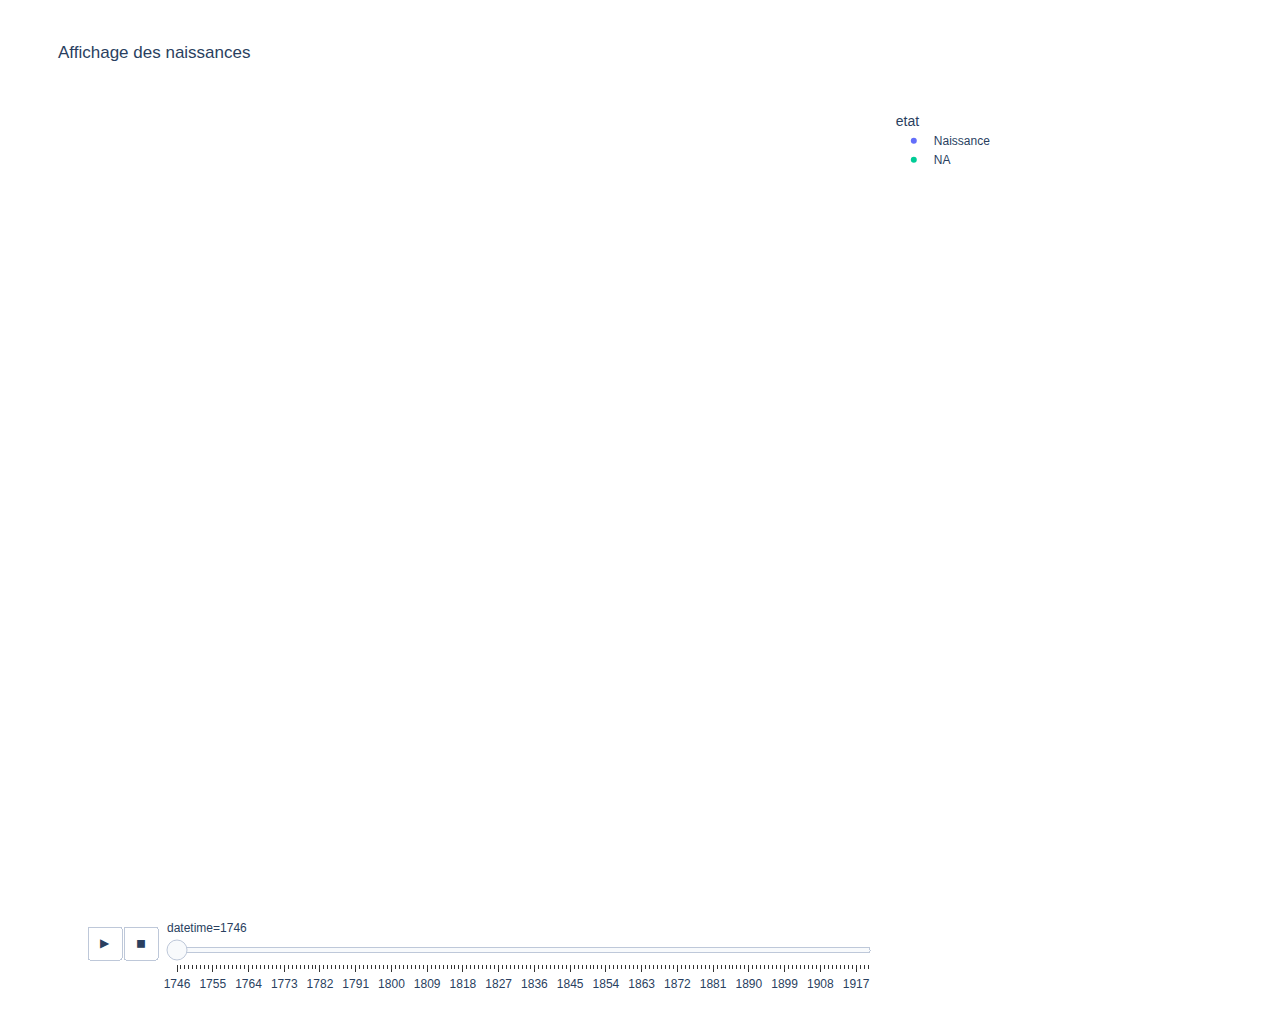
